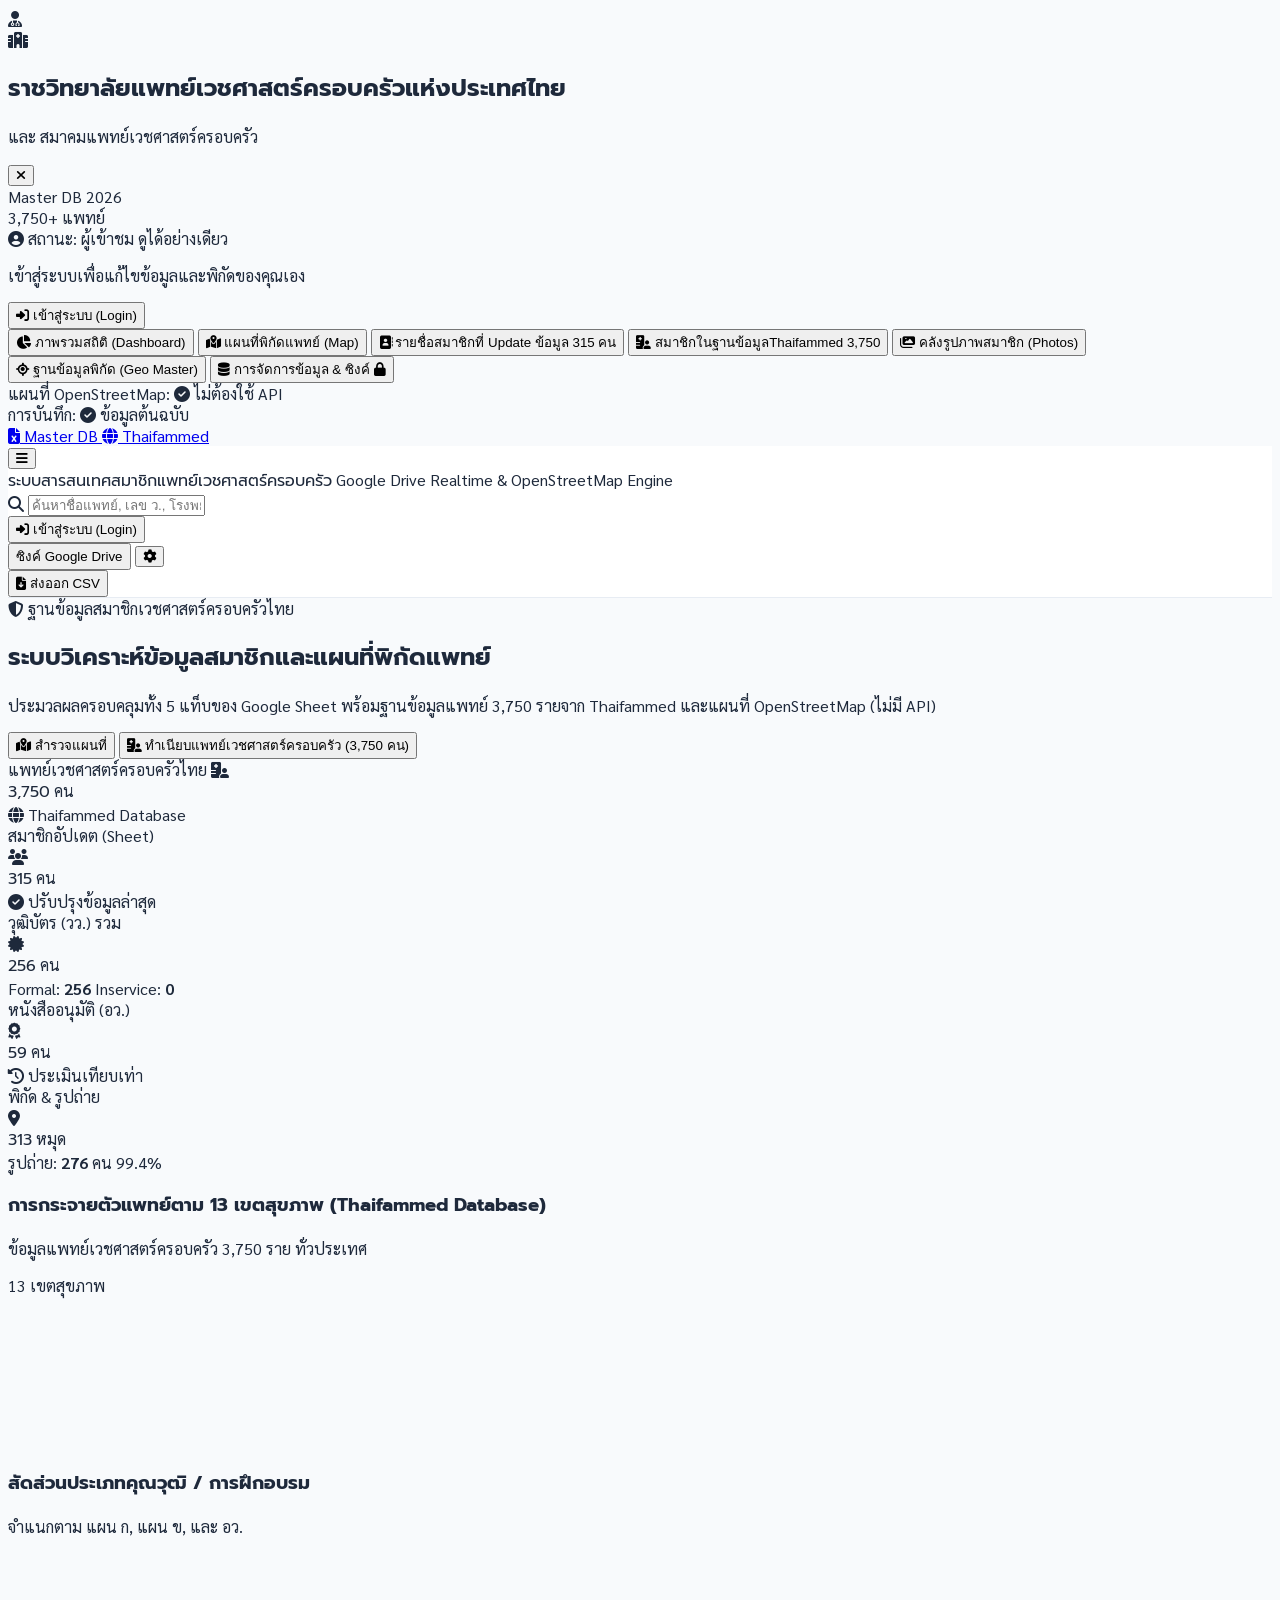
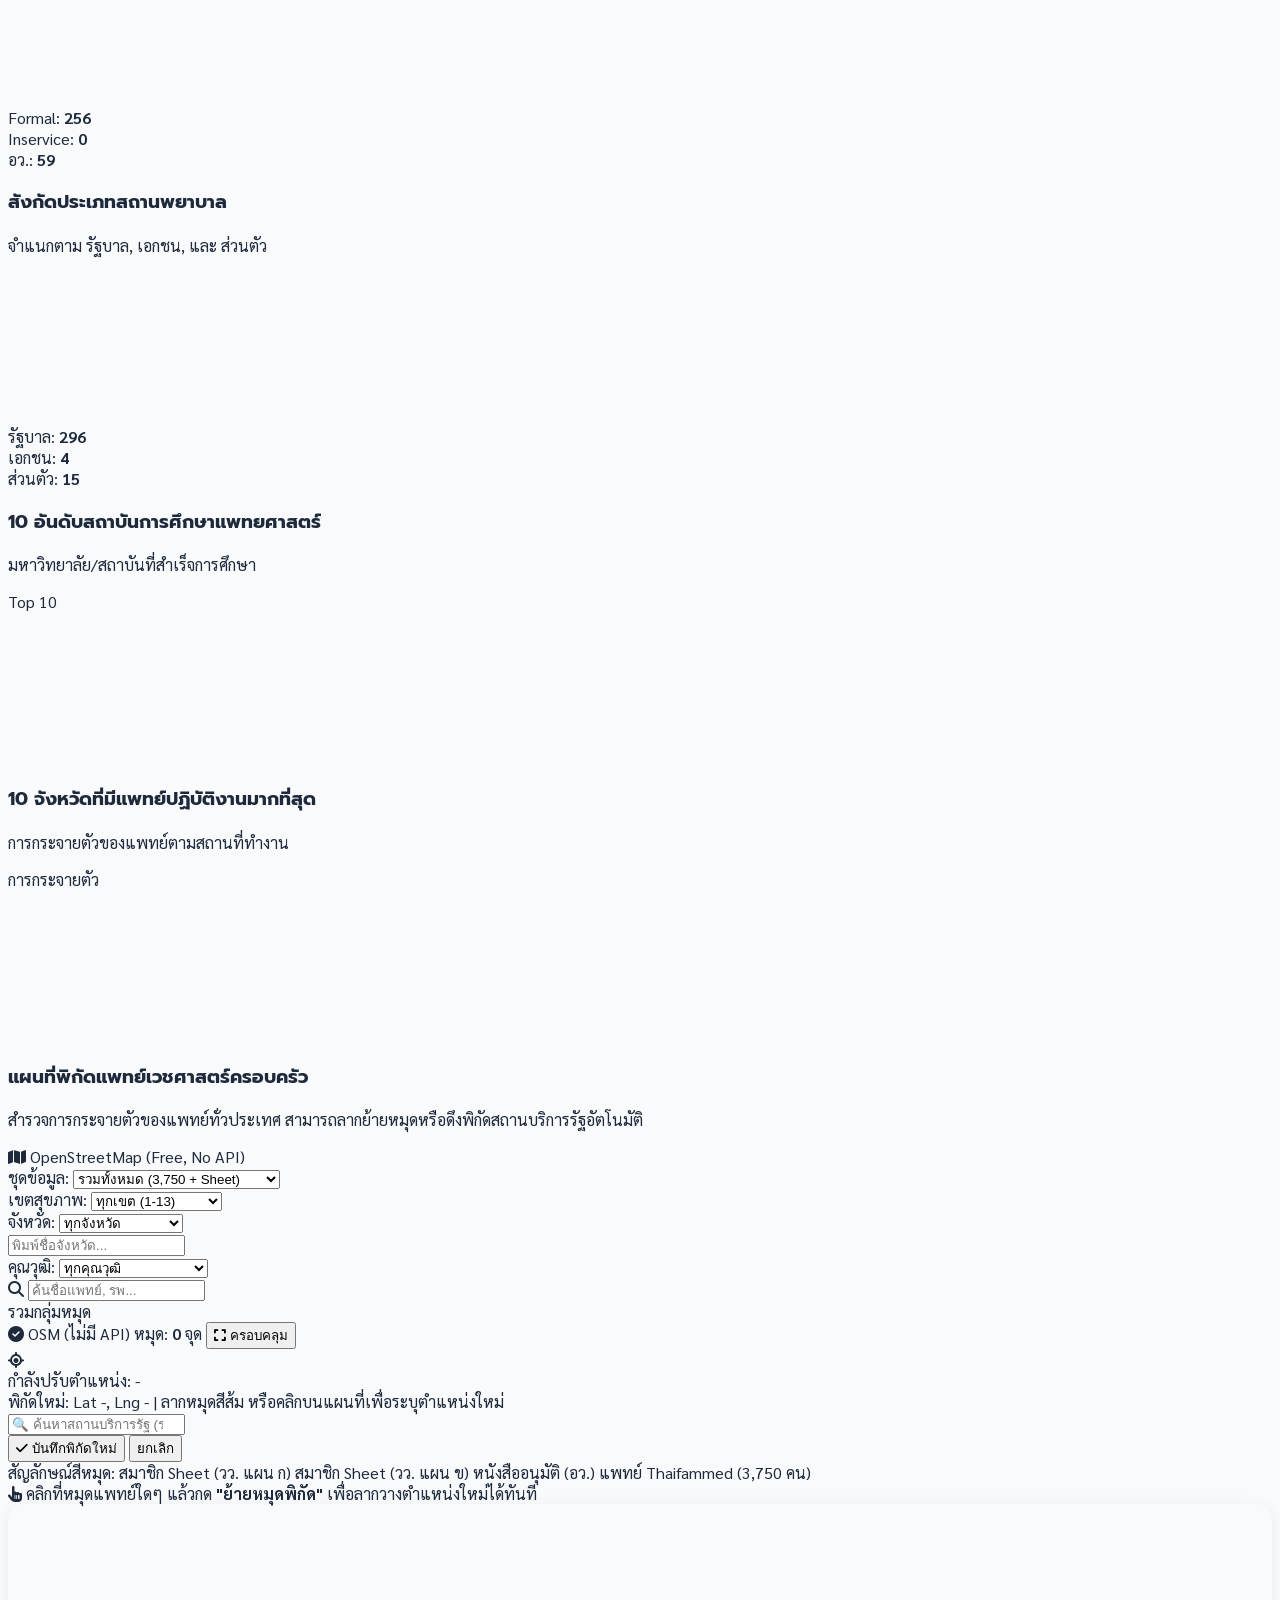
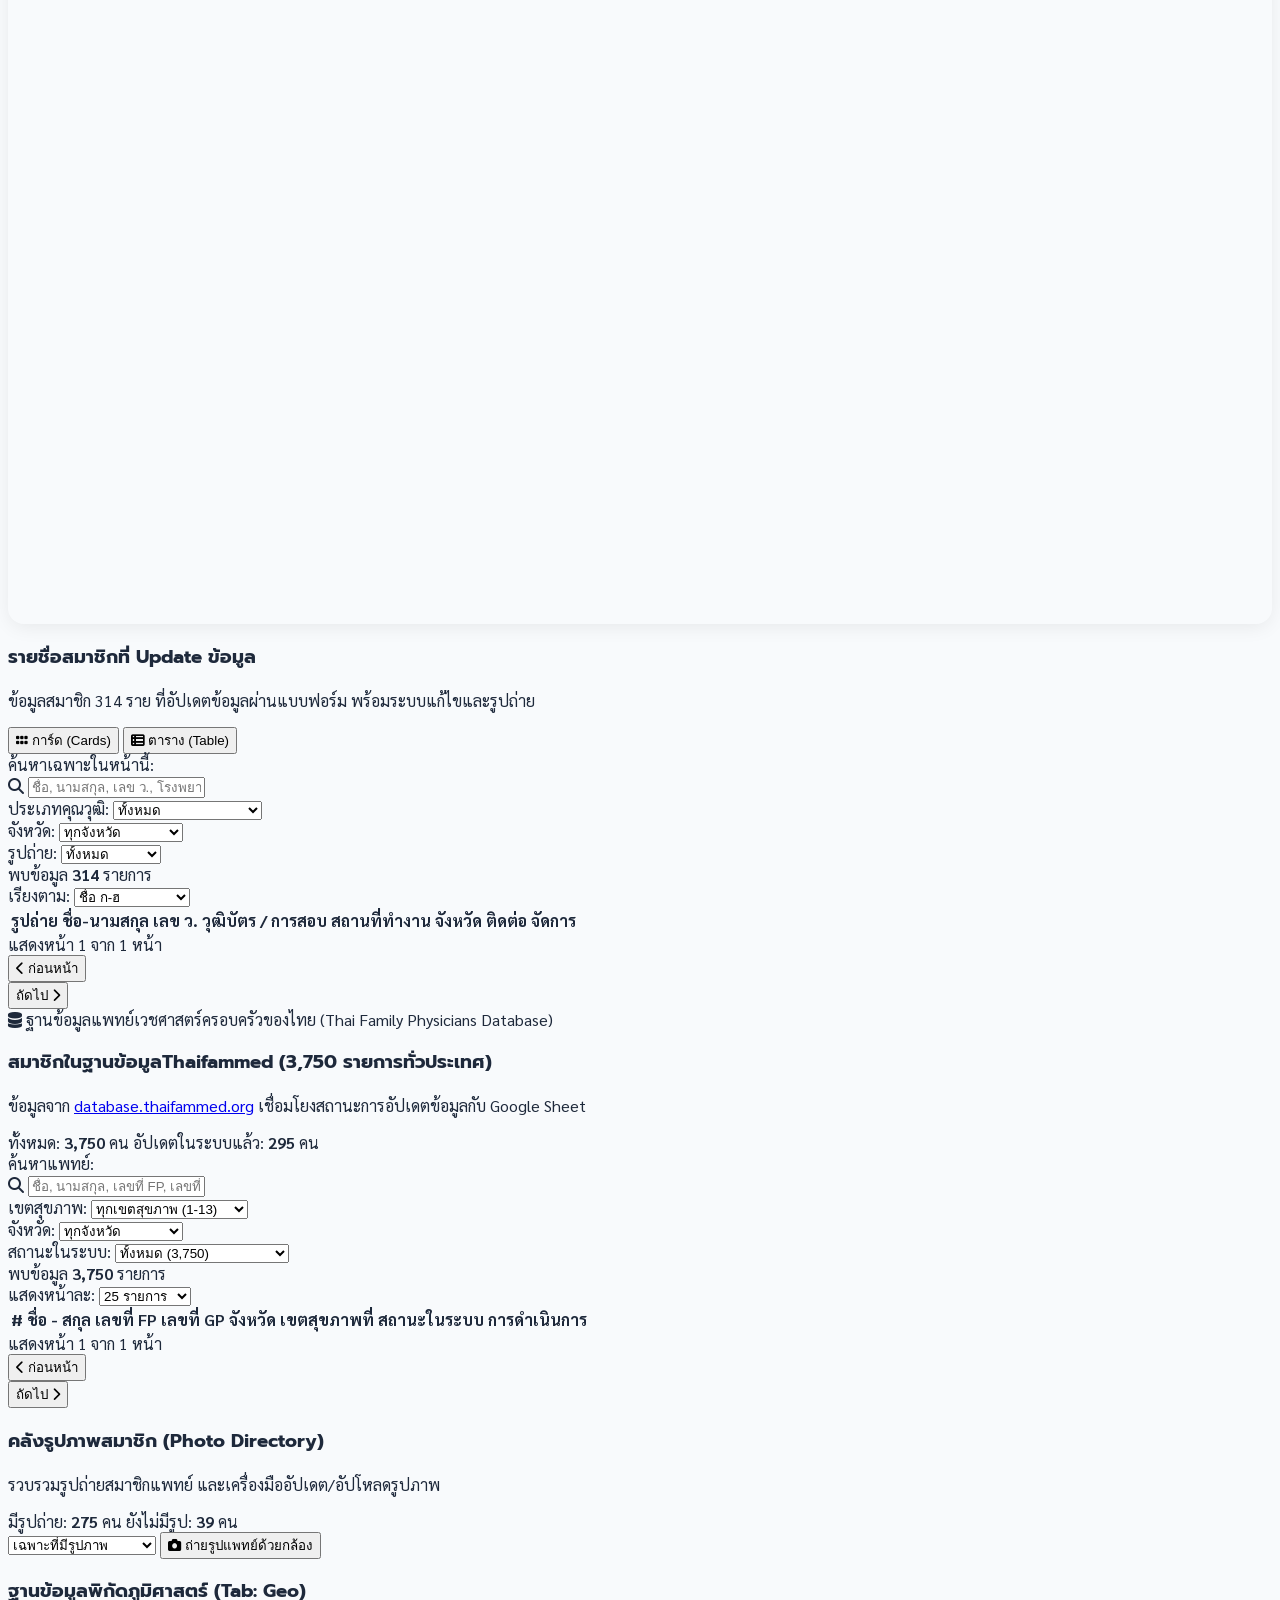
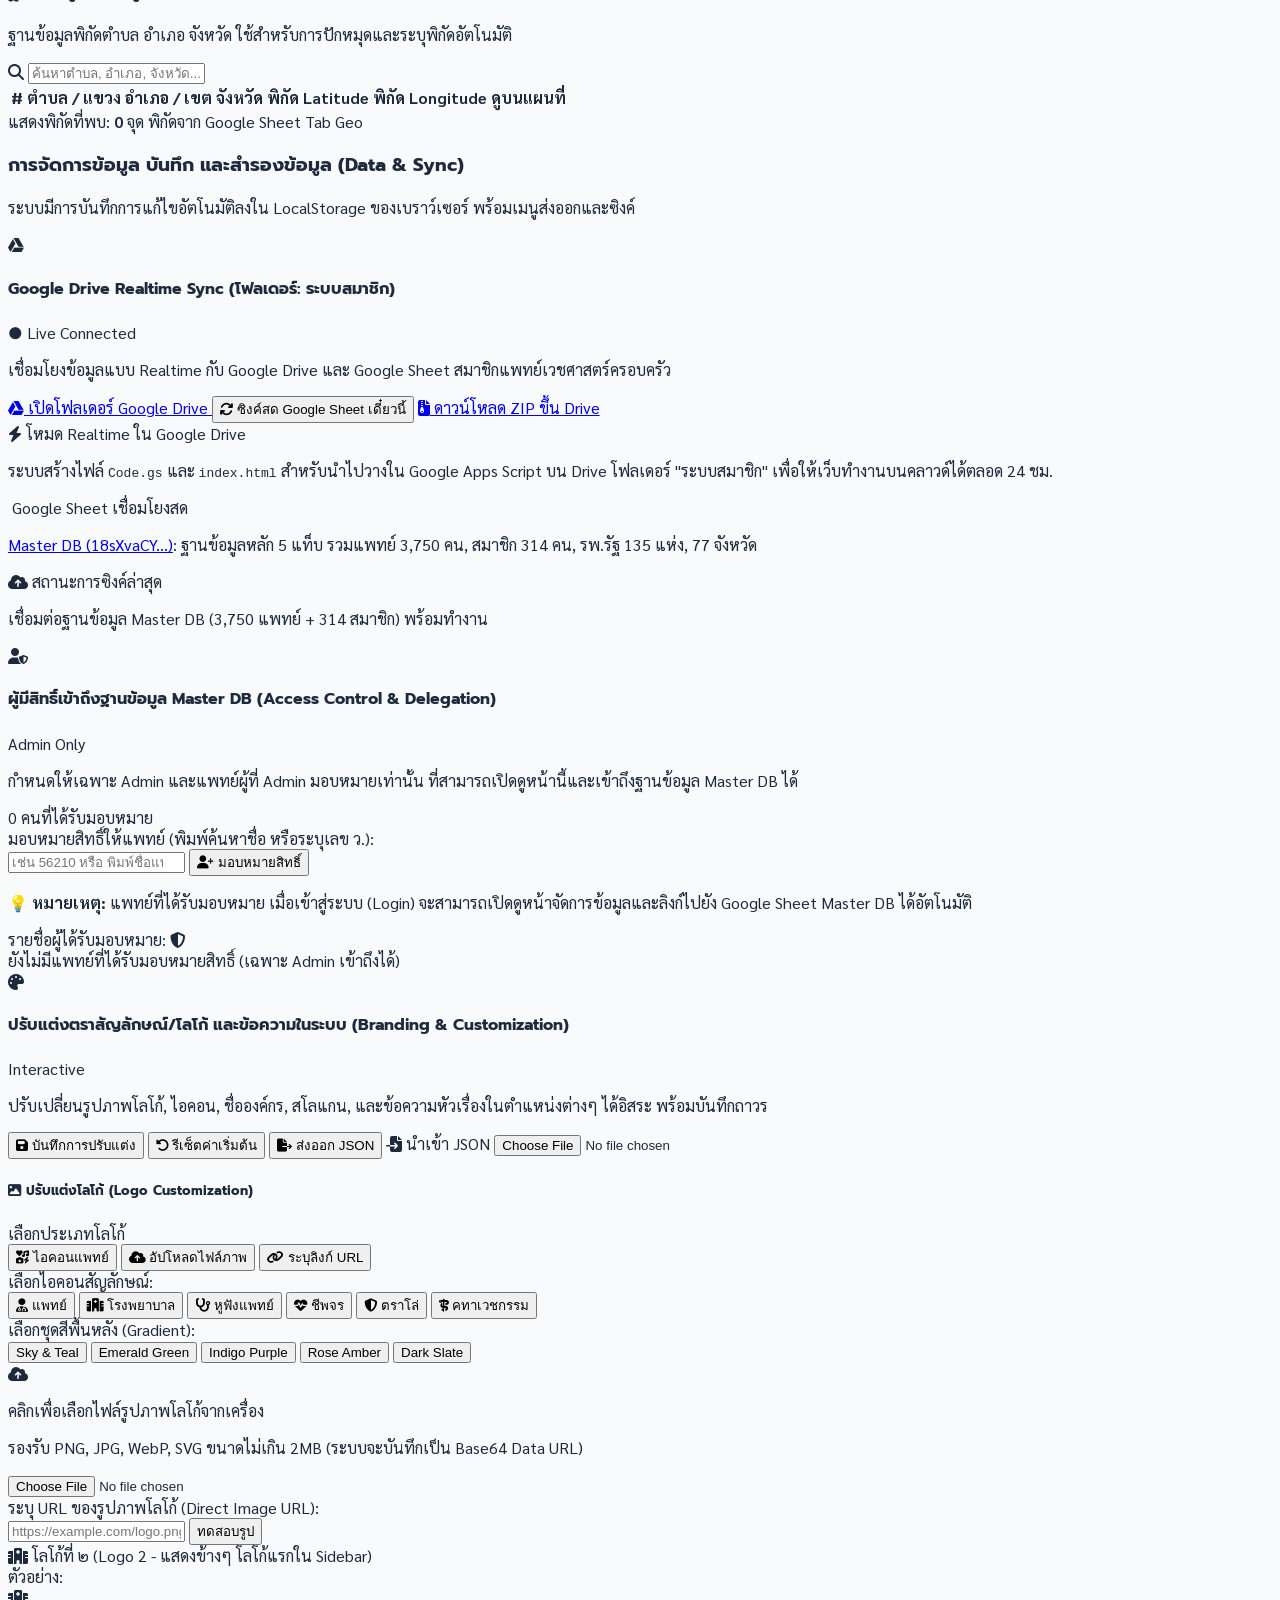
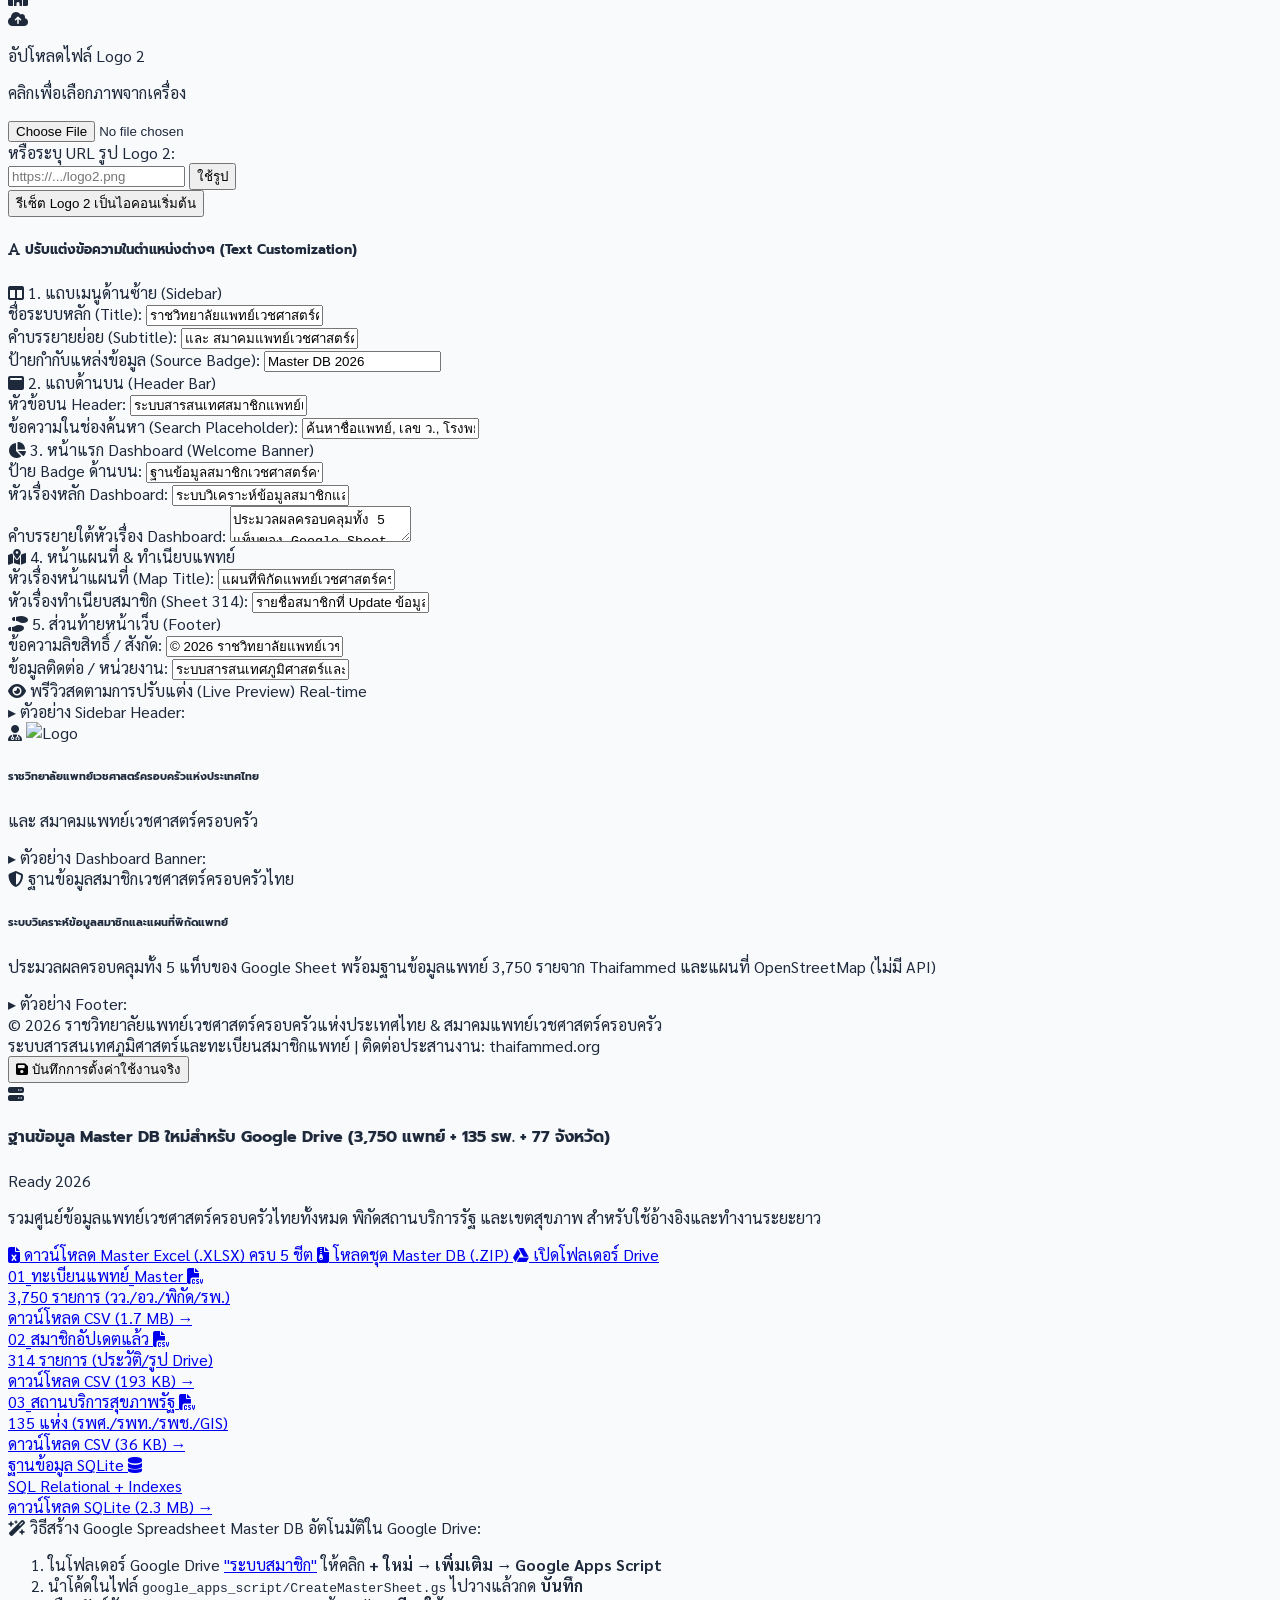
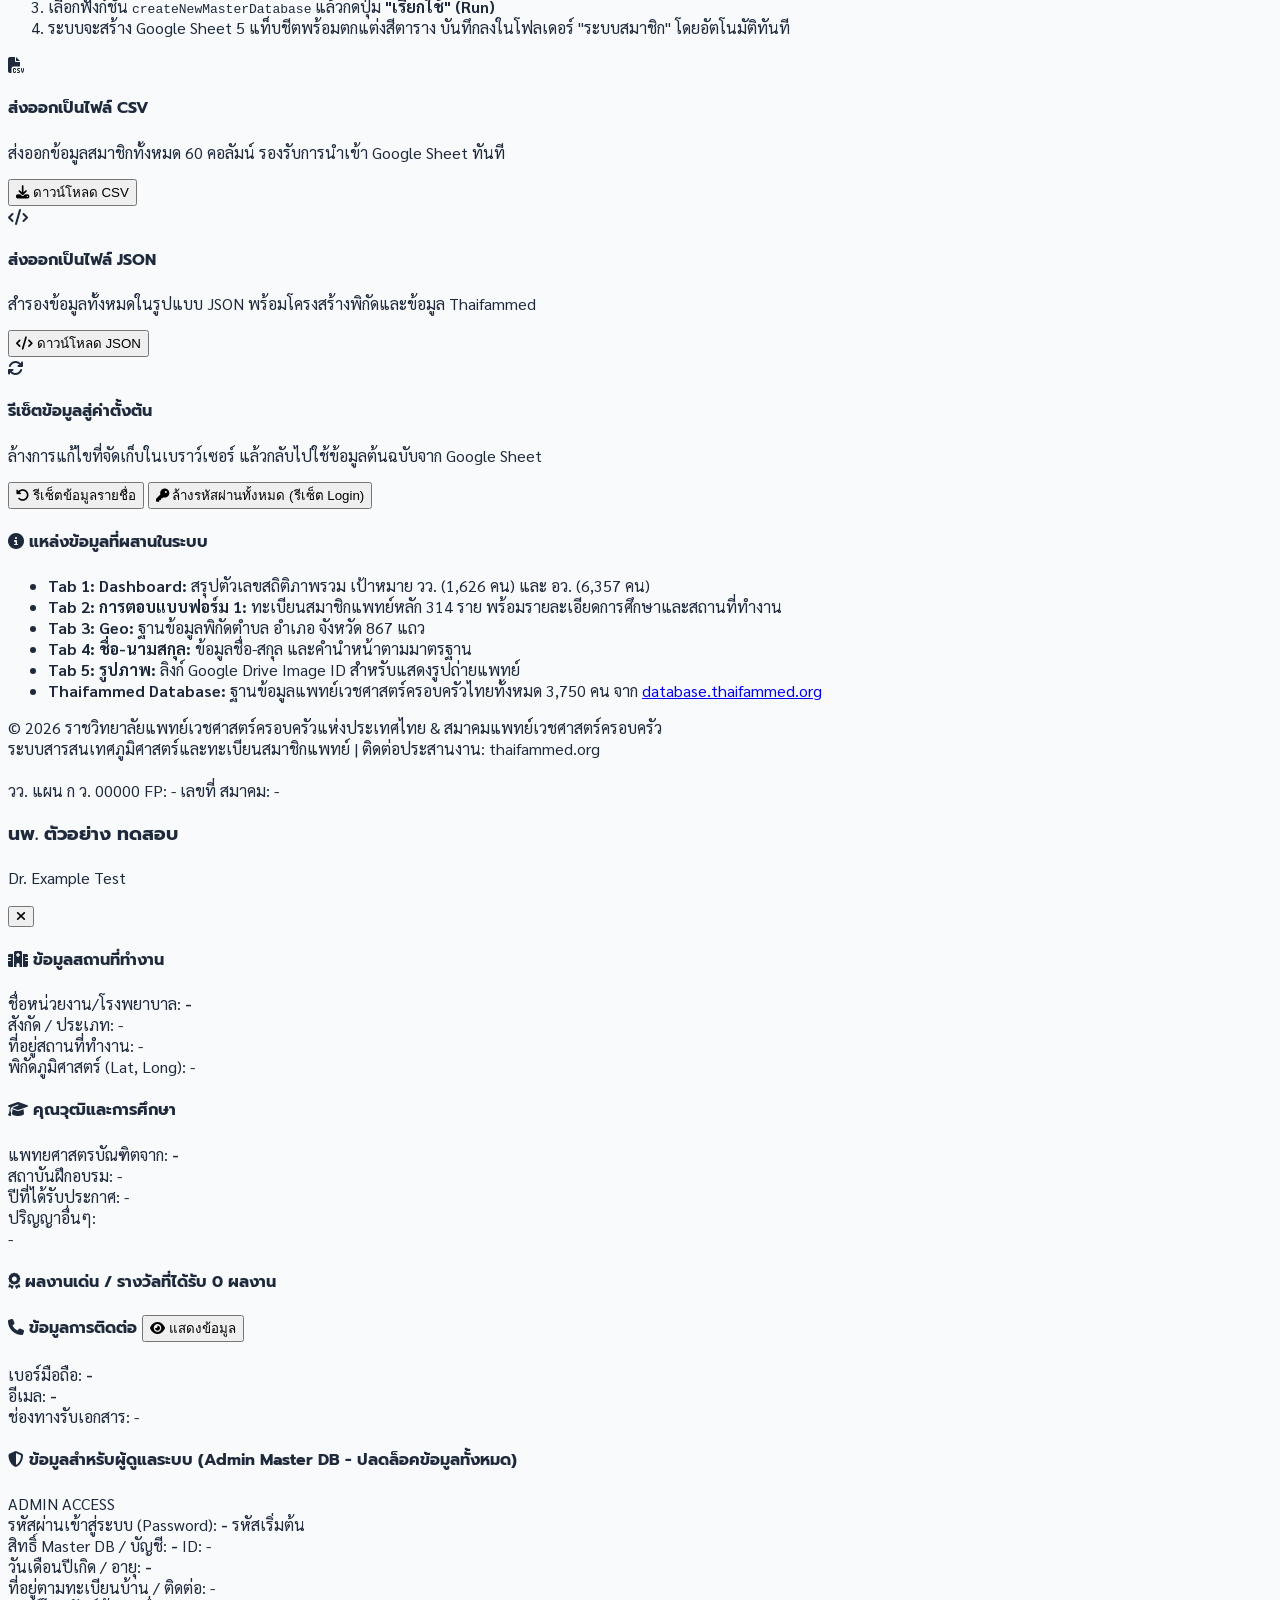
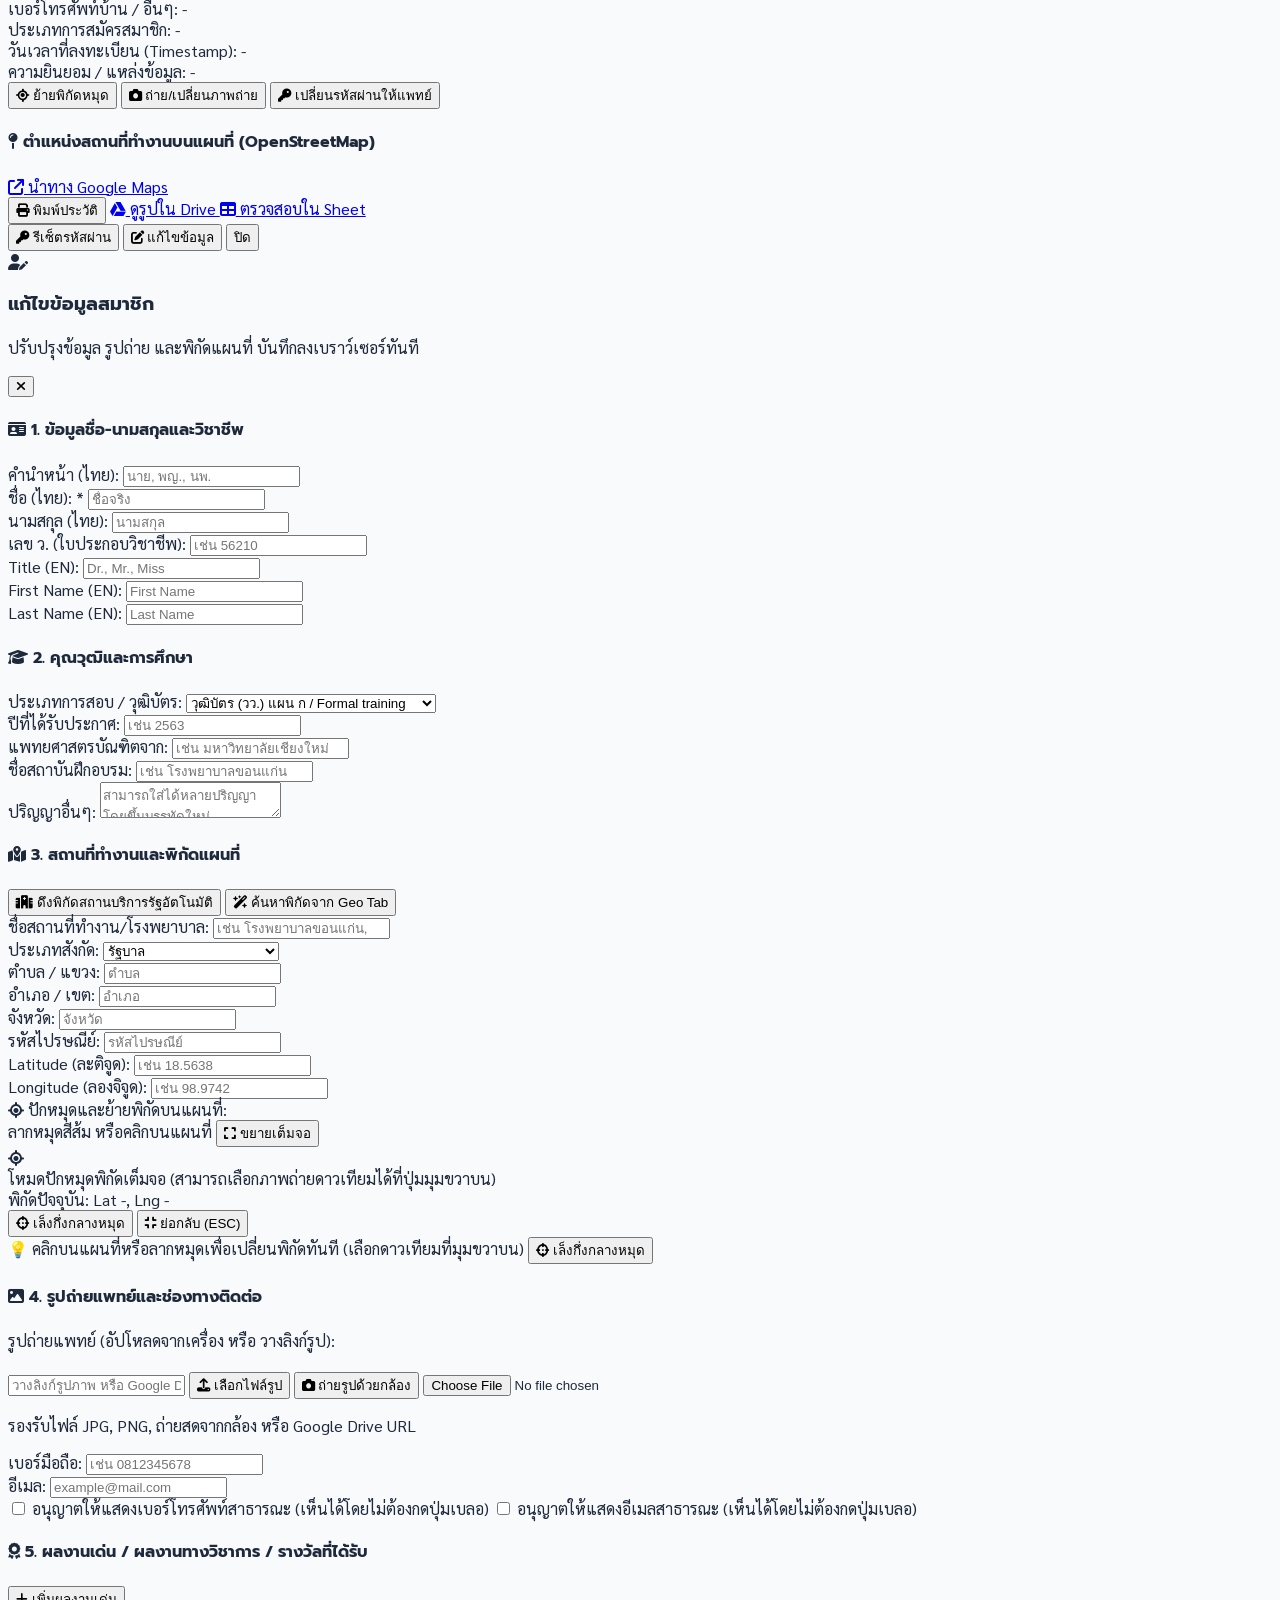
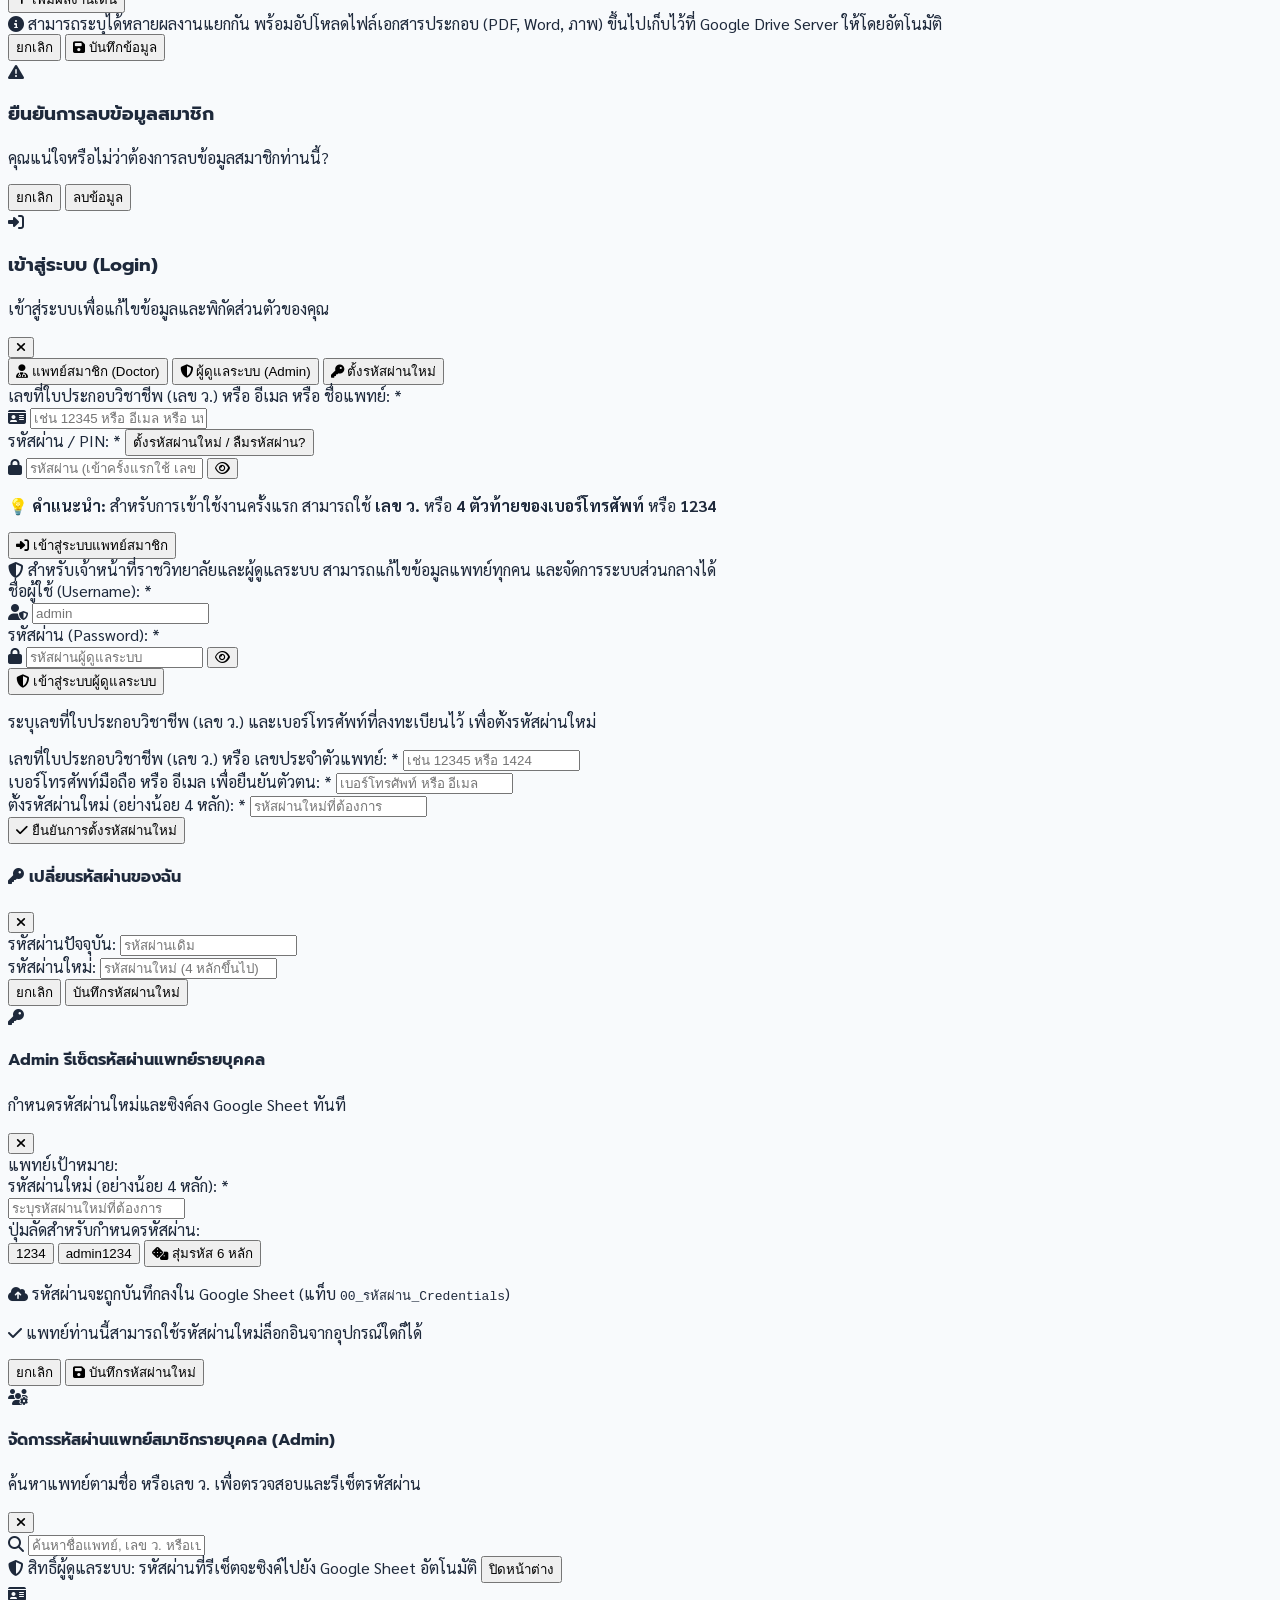
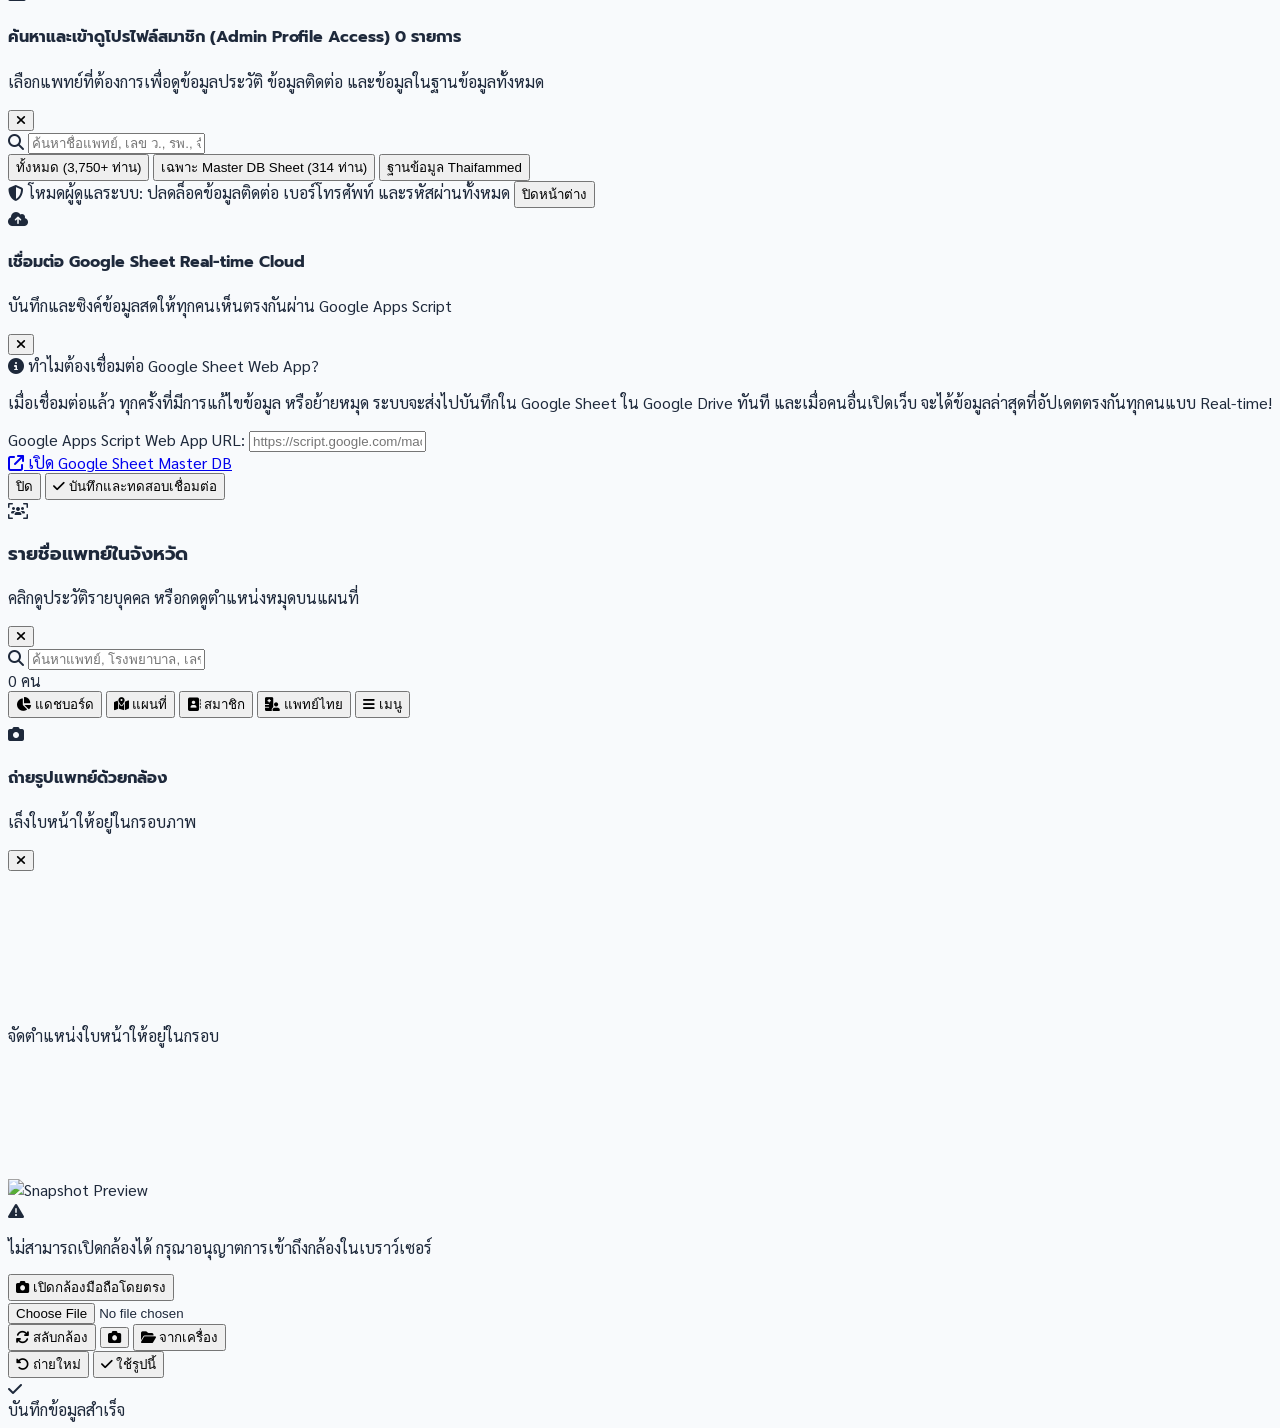
==== google_apps_script/index.html @ fe339c34 "Allow admin to view all member profile details and search any doctor" ====
<!DOCTYPE html>
<html lang="th">
<head>
  <meta charset="UTF-8">
  <meta name="viewport" content="width=device-width, initial-scale=1.0">
  <title>ฐานข้อมูลสมาชิก ราชวิทยาลัยและสมาคมแพทย์เวชศาสตร์ครอบครัว | Interactive Dashboard</title>
  
  <!-- Tailwind CSS CDN -->
  <script src="https://cdn.tailwindcss.com"></script>
  <script>
    tailwind.config = {
      theme: {
        extend: {
          colors: {
            primary: { 50: '#f0f9ff', 100: '#e0f2fe', 500: '#0284c7', 600: '#0369a1', 700: '#075985' },
            medical: { 50: '#f0fdfa', 100: '#ccfbf1', 500: '#0d9488', 600: '#0f766e' },
            accent: { 500: '#f59e0b', 600: '#d97706' }
          }
        }
      }
    }
  </script>

  <!-- Google Fonts: Prompt, Sarabun, Inter -->
  <link rel="preconnect" href="https://fonts.googleapis.com">
  <link rel="preconnect" href="https://fonts.gstatic.com" crossorigin>
  <link href="https://fonts.googleapis.com/css2?family=Inter:wght@400;500;600;700&family=Prompt:wght@400;500;600;700&family=Sarabun:wght@300;400;500;600;700&display=swap" rel="stylesheet">

  <!-- Font Awesome Icons -->
  <link rel="stylesheet" href="https://cdnjs.cloudflare.com/ajax/libs/font-awesome/6.5.1/css/all.min.css">

  <!-- Leaflet CSS & JS (100% Free OpenStreetMap - No API Required) -->
  <link rel="stylesheet" href="https://unpkg.com/leaflet@1.9.4/dist/leaflet.css" />
  <script src="https://unpkg.com/leaflet@1.9.4/dist/leaflet.js"></script>

  <!-- Leaflet MarkerCluster -->
  <link rel="stylesheet" href="https://unpkg.com/leaflet.markercluster@1.5.3/dist/MarkerCluster.css" />
  <link rel="stylesheet" href="https://unpkg.com/leaflet.markercluster@1.5.3/dist/MarkerCluster.Default.css" />
  <script src="https://unpkg.com/leaflet.markercluster@1.5.3/dist/leaflet.markercluster.js"></script>

  <!-- Anti-Cache Meta Tags: Force latest code and branding on all browsers -->
  <meta http-equiv="Cache-Control" content="no-cache, no-store, must-revalidate">
  <meta http-equiv="Pragma" content="no-cache">
  <meta http-equiv="Expires" content="0">

  <!-- Chart.js -->
  <script src="https://cdn.jsdelivr.net/npm/chart.js@4.4.1/dist/chart.umd.min.js"></script>

  <!-- Custom Stylesheet (Versioned for cache busting) -->
  <style>
/* Medical Member Dashboard Custom Styles */

@import url('https://fonts.googleapis.com/css2?family=Inter:wght@300;400;500;600;700&family=Prompt:wght@300;400;500;600;700&family=Sarabun:wght@300;400;500;600;700&display=swap');

:root {
  --primary: #0284c7;
  --primary-dark: #0369a1;
  --secondary: #0d9488;
  --accent: #f59e0b;
  --success: #10b981;
  --danger: #ef4444;
  --bg-main: #f8fafc;
}

body {
  font-family: 'Sarabun', 'Inter', -apple-system, BlinkMacSystemFont, sans-serif;
  background-color: var(--bg-main);
  color: #1e293b;
  overflow-x: hidden;
}

h1, h2, h3, h4, h5, h6, .font-heading {
  font-family: 'Prompt', 'Inter', sans-serif;
}

/* Custom Scrollbars */
::-webkit-scrollbar {
  width: 6px;
  height: 6px;
}
::-webkit-scrollbar-track {
  background: #f1f5f9;
}
::-webkit-scrollbar-thumb {
  background: #cbd5e1;
  border-radius: 4px;
}
::-webkit-scrollbar-thumb:hover {
  background: #94a3b8;
}

/* Glassmorphism effects */
.glass-panel {
  background: rgba(255, 255, 255, 0.85);
  backdrop-filter: blur(12px);
  -webkit-backdrop-filter: blur(12px);
  border: 1px solid rgba(226, 232, 240, 0.8);
}

.glass-header {
  background: rgba(255, 255, 255, 0.92);
  backdrop-filter: blur(16px);
  -webkit-backdrop-filter: blur(16px);
  border-bottom: 1px solid rgba(226, 232, 240, 0.8);
}

/* Animations */
@keyframes fadeIn {
  from { opacity: 0; transform: translateY(6px); }
  to { opacity: 1; transform: translateY(0); }
}

.animate-fade-in {
  animation: fadeIn 0.25s cubic-bezier(0.16, 1, 0.3, 1) forwards;
}

/* Leaflet Map Customizations (100% Free OpenStreetMap - No API Required) */
#map-container {
  height: calc(100vh - 180px);
  min-height: 520px;
  width: 100%;
  border-radius: 1rem;
  overflow: hidden;
  box-shadow: 0 4px 20px -2px rgba(0, 0, 0, 0.08);
}

.leaflet-popup-content-wrapper {
  padding: 0;
  border-radius: 0.875rem;
  overflow: hidden;
  box-shadow: 0 12px 30px -4px rgba(0, 0, 0, 0.18);
  border: 1px solid #e2e8f0;
}

.leaflet-popup-content {
  margin: 0 !important;
  line-height: 1.5;
  width: 300px !important;
}

.leaflet-popup-tip {
  background: white;
}

/* Leaflet Layer Switcher Customization */
.leaflet-control-layers {
  border-radius: 0.875rem !important;
  border: 1px solid #e2e8f0 !important;
  box-shadow: 0 10px 25px -5px rgba(0, 0, 0, 0.1) !important;
  font-family: 'Prompt', sans-serif !important;
  font-size: 11px !important;
  padding: 8px 12px !important;
  background: rgba(255, 255, 255, 0.95) !important;
  backdrop-filter: blur(8px) !important;
}

.leaflet-control-layers-base label {
  display: flex !important;
  align-items: center !important;
  gap: 6px !important;
  margin-bottom: 4px !important;
  cursor: pointer !important;
}

/* Custom Marker Pins */
.custom-pin {
  display: flex;
  align-items: center;
  justify-content: center;
  border-radius: 50%;
  border: 2.5px solid #ffffff;
  box-shadow: 0 3px 8px rgba(0,0,0,0.28);
  transition: transform 0.2s cubic-bezier(0.34, 1.56, 0.64, 1);
  cursor: pointer;
}

.custom-pin:hover {
  transform: scale(1.25);
  z-index: 1000 !important;
}

.custom-pin.pin-formal {
  background: linear-gradient(135deg, #0284c7, #0369a1);
  color: white;
}

.custom-pin.pin-inservice {
  background: linear-gradient(135deg, #10b981, #059669);
  color: white;
}

.custom-pin.pin-au {
  background: linear-gradient(135deg, #f59e0b, #d97706);
  color: white;
}

.custom-pin.pin-thaifammed {
  background: linear-gradient(135deg, #0d9488, #0f766e);
  color: white;
}

.custom-pin.pin-relocating {
  background: linear-gradient(135deg, #ea580c, #c2410c) !important;
  color: white !important;
  border: 3px solid #ffffff !important;
  box-shadow: 0 0 0 6px rgba(234, 88, 12, 0.4), 0 6px 16px rgba(0, 0, 0, 0.35) !important;
  animation: pulse-pin 1.5s infinite;
  cursor: grab !important;
}

@keyframes pulse-pin {
  0%, 100% { transform: scale(1); }
  50% { transform: scale(1.2); }
}

/* MarkerCluster custom style */
.marker-cluster-small {
  background-color: rgba(16, 185, 129, 0.25) !important;
}
.marker-cluster-small div {
  background-color: rgba(16, 185, 129, 0.9) !important;
  color: white !important;
  font-weight: 600 !important;
  font-family: 'Prompt', sans-serif !important;
}

.marker-cluster-medium {
  background-color: rgba(2, 132, 199, 0.25) !important;
}
.marker-cluster-medium div {
  background-color: rgba(2, 132, 199, 0.9) !important;
  color: white !important;
  font-weight: 600 !important;
  font-family: 'Prompt', sans-serif !important;
}

.marker-cluster-large {
  background-color: rgba(99, 102, 241, 0.25) !important;
}
.marker-cluster-large div {
  background-color: rgba(99, 102, 241, 0.9) !important;
  color: white !important;
  font-weight: 600 !important;
  font-family: 'Prompt', sans-serif !important;
}

/* Card hover transitions */
.member-card {
  transition: all 0.22s cubic-bezier(0.4, 0, 0.2, 1);
}

.member-card:hover {
  transform: translateY(-3px);
  box-shadow: 0 12px 24px -6px rgba(0, 0, 0, 0.08), 0 4px 8px -2px rgba(0, 0, 0, 0.04);
}

/* Image avatar handling */
.avatar-img {
  object-fit: cover;
  background: #f1f5f9;
}

.avatar-fallback-badge {
  display: flex;
  flex-direction: column;
  align-items: center;
  justify-content: center;
  width: 100%;
  height: 100%;
  font-family: 'Prompt', sans-serif;
  font-weight: 700;
  text-align: center;
  user-select: none;
}

/* Print Stylesheet — Clean A4 Profile Layout */
@media print {
  /* Hide everything except the profile modal content */
  .no-print,
  nav, aside, header, footer,
  #sidebar, #mobile-menu, #map-container,
  .leaflet-container, .toast-container,
  .user-dropdown-menu, .auth-avatar-pill,
  #memberEditModal, #updateDoctorModal, #brandSettingsModal,
  #detail-mini-map,
  button, a.px-3 {
    display: none !important;
  }

  /* Reset page background */
  *, *::before, *::after {
    box-shadow: none !important;
    text-shadow: none !important;
  }

  html, body {
    background: white !important;
    color: #000 !important;
    font-size: 11pt !important;
    line-height: 1.5 !important;
    margin: 0 !important;
    padding: 0 !important;
    width: 100% !important;
    overflow: visible !important;
    -webkit-print-color-adjust: exact !important;
    print-color-adjust: exact !important;
  }

  /* Show and format the detail modal */
  #memberDetailModal {
    display: block !important;
    position: static !important;
    background: white !important;
    backdrop-filter: none !important;
    padding: 0 !important;
    z-index: auto !important;
    overflow: visible !important;
  }

  #memberDetailModal > div {
    max-width: 100% !important;
    max-height: none !important;
    border-radius: 0 !important;
    box-shadow: none !important;
    border: none !important;
    overflow: visible !important;
    display: block !important;
  }

  /* Header — profile banner */
  #memberDetailModal .bg-gradient-to-r {
    background: #0c4a6e !important;
    color: white !important;
    padding: 20pt 24pt !important;
    border-radius: 0 !important;
    page-break-after: avoid !important;
  }

  #memberDetailModal .bg-gradient-to-r button {
    display: none !important;
  }

  /* Photo */
  #detail-photo-container {
    width: 70pt !important;
    height: 70pt !important;
    border-radius: 8pt !important;
    border: 2pt solid rgba(255,255,255,0.5) !important;
    overflow: hidden !important;
    flex-shrink: 0 !important;
  }

  #detail-photo {
    width: 100% !important;
    height: 100% !important;
    object-fit: cover !important;
  }

  /* Body content */
  #memberDetailModal .overflow-y-auto {
    overflow: visible !important;
    padding: 16pt 24pt !important;
  }

  /* Info sections */
  #memberDetailModal .rounded-2xl {
    border: 0.5pt solid #cbd5e1 !important;
    border-radius: 6pt !important;
    padding: 12pt !important;
    page-break-inside: avoid !important;
    margin-bottom: 8pt !important;
  }

  /* Grid layout for print */
  #memberDetailModal .grid {
    display: grid !important;
    gap: 6pt !important;
  }

  #memberDetailModal .grid.grid-cols-1.sm\:grid-cols-3,
  #memberDetailModal .grid.grid-cols-1.md\:grid-cols-2 {
    grid-template-columns: 1fr 1fr !important;
  }

  /* Section headers */
  #memberDetailModal h4 {
    font-size: 10pt !important;
    font-weight: 700 !important;
    margin-bottom: 6pt !important;
    color: #0c4a6e !important;
  }

  /* Labels */
  #memberDetailModal .text-slate-400,
  #memberDetailModal .text-sky-700 {
    font-size: 8pt !important;
    color: #64748b !important;
  }

  /* Values */
  #memberDetailModal .text-slate-700,
  #memberDetailModal .text-slate-800,
  #memberDetailModal .text-slate-900,
  #memberDetailModal strong {
    font-size: 10pt !important;
    color: #1e293b !important;
  }

  /* Hide modal footer entirely */
  #memberDetailModal .bg-slate-50.border-t {
    display: none !important;
  }

  /* Print footer info */
  @page {
    size: A4 portrait;
    margin: 12mm 15mm;
  }

  /* Hide main content area behind modal */
  main, #main-content, .flex.min-h-screen {
    display: block !important;
    overflow: visible !important;
  }

  main > *:not(#memberDetailModal),
  .flex.min-h-screen > *:not(#memberDetailModal) {
    display: none !important;
  }
}

/* ================= MARKER UPDATED BADGE ================= */
.marker-updated-badge {
  position: absolute;
  top: -4px;
  right: -4px;
  width: 14px;
  height: 14px;
  background: linear-gradient(135deg, #10b981, #059669);
  border: 2px solid #ffffff;
  border-radius: 50%;
  display: flex;
  align-items: center;
  justify-content: center;
  color: white;
  font-size: 7px;
  box-shadow: 0 1px 4px rgba(0, 0, 0, 0.3);
  z-index: 10;
  pointer-events: none;
}

/* Custom Branding & Logo Styles */
.brand-logo-img, .brand-logo2-img {
  width: 100%;
  height: 100%;
  object-fit: contain;
  border-radius: inherit;
  padding: 1px;
}

#edit-modal-minimap {
  z-index: 10;
}

.brand-icon-opt.active, .brand-grad-opt.active {
  outline: 2px solid #6366f1;
  outline-offset: 2px;
}

/* Auth and User Session Styles */
.user-dropdown-menu {
  display: none;
  position: absolute;
  right: 0;
  top: calc(100% + 8px);
  width: 220px;
  background: white;
  border-radius: 1rem;
  box-shadow: 0 10px 25px -5px rgba(0, 0, 0, 0.15), 0 8px 10px -6px rgba(0, 0, 0, 0.1);
  border: 1px solid #e2e8f0;
  z-index: 50;
  overflow: hidden;
  animation: fadeIn 0.15s ease-out;
}

.user-dropdown-menu.show {
  display: block;
}

.auth-avatar-pill {
  display: flex;
  align-items: center;
  gap: 0.5rem;
  padding: 0.25rem 0.65rem 0.25rem 0.35rem;
  border-radius: 9999px;
  border: 1px solid #e2e8f0;
  background: white;
  cursor: pointer;
  transition: all 0.2s;
}

.auth-avatar-pill:hover {
  background: #f8fafc;
  border-color: #cbd5e1;
}

.my-record-highlight {
  border-color: #10b981 !important;
  box-shadow: 0 0 0 2px rgba(16, 185, 129, 0.25) !important;
}

/* ================= DOCTOR PIN NAME LABEL ================= */
.leaflet-tooltip.doctor-marker-label {
  background: rgba(15, 23, 42, 0.88) !important;
  color: #ffffff !important;
  border: 1px solid rgba(255, 255, 255, 0.3) !important;
  border-radius: 6px !important;
  font-size: 10.5px !important;
  font-weight: 600 !important;
  font-family: 'Prompt', -apple-system, BlinkMacSystemFont, 'Segoe UI', Roboto, sans-serif !important;
  padding: 1.5px 7px !important;
  box-shadow: 0 3px 8px rgba(0, 0, 0, 0.35) !important;
  white-space: nowrap !important;
  pointer-events: none !important;
  letter-spacing: 0.01em !important;
  line-height: 1.4 !important;
}

.leaflet-tooltip-bottom.doctor-marker-label::before {
  border-bottom-color: rgba(15, 23, 42, 0.88) !important;
}

.leaflet-tooltip-top.doctor-marker-label::before {
  border-top-color: rgba(15, 23, 42, 0.88) !important;
}

/* ================= FULLSCREEN MINIMAP IN EDIT MODAL ================= */
#edit-minimap-wrapper.minimap-fullscreen-active {
  position: fixed !important;
  top: 0 !important;
  left: 0 !important;
  right: 0 !important;
  bottom: 0 !important;
  width: 100vw !important;
  height: 100vh !important;
  z-index: 9999 !important;
  border-radius: 0 !important;
  margin: 0 !important;
  padding: 0 !important;
  border: none !important;
  background: #0f172a !important;
  box-shadow: none !important;
}

#edit-minimap-wrapper.minimap-fullscreen-active #edit-modal-minimap {
  height: 100vh !important;
  width: 100vw !important;
  border-radius: 0 !important;
  border: none !important;
}

#edit-minimap-wrapper.minimap-fullscreen-active #minimap-fullscreen-bar {
  display: flex !important;
}

#edit-minimap-wrapper.minimap-fullscreen-active > div:first-child,
#edit-minimap-wrapper.minimap-fullscreen-active > div:last-child {
  display: none !important;
}

/* ================= MOBILE RESPONSIVE OPTIMIZATIONS ================= */
.safe-area-bottom {
  padding-bottom: max(0.35rem, env(safe-area-inset-bottom));
}

@media (max-width: 768px) {
  #map-container {
    height: calc(100vh - 270px) !important;
    min-height: 380px !important;
    border-radius: 0.875rem !important;
  }

  /* Compact popup on mobile */
  .custom-popup .leaflet-popup-content {
    max-width: 270px !important;
  }

  /* Fullscreen Minimap topbar on mobile */
  #minimap-fullscreen-bar {
    top: 0.75rem !important;
    left: 0.75rem !important;
    right: 0.75rem !important;
    padding: 0.5rem 0.75rem !important;
  }

  /* Smooth momentum touch scrolling for tables and containers */
  .overflow-x-auto, .overflow-y-auto {
    -webkit-overflow-scrolling: touch;
  }
}



</style>
</head>
<body class="bg-slate-50 text-slate-800 antialiased min-h-screen flex flex-col">

  <!-- Global Application Wrapper -->
  <div class="flex-1 flex overflow-hidden">

    <!-- Mobile Sidebar Backdrop Overlay -->
    <div id="sidebar-backdrop" onclick="closeMobileSidebar()" class="hidden fixed inset-0 bg-slate-900/60 backdrop-blur-sm z-40 lg:hidden transition-opacity"></div>

    <!-- Sidebar Navigation (Responsive Drawer on Mobile) -->
    <aside id="sidebar" class="fixed inset-y-0 left-0 z-50 lg:static lg:translate-x-0 -translate-x-full w-64 bg-slate-900 text-slate-200 flex flex-col justify-between shrink-0 transition-transform duration-300 ease-in-out shadow-2xl lg:shadow-xl no-print">
      <div>
        <!-- Brand Header -->
        <div class="p-4 border-b border-slate-800 flex items-center justify-between">
          <div class="flex items-center space-x-2 overflow-hidden">
            <div id="brand-logo-container" class="w-9 h-9 rounded-xl bg-gradient-to-tr from-sky-500 to-teal-400 flex items-center justify-center text-white shadow-lg shadow-sky-500/30 overflow-hidden shrink-0" title="โลโก้ที่ 1">
              <i class="fa-solid fa-user-doctor text-base"></i>
            </div>
            <div id="brand-logo2-container" class="w-9 h-9 rounded-xl bg-gradient-to-tr from-emerald-500 to-teal-400 flex items-center justify-center text-white shadow-lg shadow-emerald-500/30 overflow-hidden shrink-0" title="โลโก้ที่ 2">
              <i class="fa-solid fa-hospital text-base"></i>
            </div>
            <div class="overflow-hidden">
              <h1 id="brand-title" class="font-semibold text-white text-sm leading-tight font-heading truncate">ราชวิทยาลัยแพทย์เวชศาสตร์ครอบครัวแห่งประเทศไทย</h1>
              <p id="brand-subtitle" class="text-[11px] text-sky-400 truncate">และ สมาคมแพทย์เวชศาสตร์ครอบครัว</p>
            </div>
          </div>
          <!-- Close button on Mobile Drawer -->
          <button type="button" onclick="closeMobileSidebar()" class="lg:hidden text-slate-400 hover:text-white p-1.5 rounded-lg hover:bg-slate-800 transition" title="ปิดเมนู">
            <i class="fa-solid fa-xmark text-base"></i>
          </button>
        </div>

        <!-- Data Sources Indicator -->
        <div class="px-4 py-2.5 bg-slate-800/60 border-b border-slate-800/80 flex items-center justify-between text-xs">
          <div class="flex items-center space-x-2">
            <span class="w-2 h-2 rounded-full bg-emerald-400 animate-pulse"></span>
            <span id="brand-source-badge" class="text-slate-300 text-[11px]">Master DB 2026</span>
          </div>
          <span id="brand-total-badge" class="px-2 py-0.5 rounded-full bg-sky-950 text-sky-300 font-medium text-[11px] border border-sky-800">3,750+ แพทย์</span>
        </div>

        <!-- User Session Card in Sidebar -->
        <div id="auth-sidebar-container" class="p-3 border-b border-slate-800">
          <!-- Populated dynamically: Profile preview or Login prompt -->
        </div>

        <!-- Navigation Links -->

        <nav class="p-3 space-y-1 text-sm font-medium">
          <button onclick="switchView('dashboard')" id="nav-dashboard" class="nav-item w-full flex items-center space-x-3 px-3.5 py-2.5 rounded-xl transition text-white bg-sky-600 font-semibold shadow-md shadow-sky-600/30">
            <i class="fa-solid fa-chart-pie w-5 text-center text-base"></i>
            <span>ภาพรวมสถิติ (Dashboard)</span>
          </button>

          <button onclick="switchView('map')" id="nav-map" class="nav-item w-full flex items-center space-x-3 px-3.5 py-2.5 rounded-xl transition text-slate-400 hover:text-white hover:bg-slate-800/70">
            <i class="fa-solid fa-map-location-dot w-5 text-center text-base text-teal-400"></i>
            <span>แผนที่พิกัดแพทย์ (Map)</span>
          </button>

          <button onclick="switchView('directory')" id="nav-directory" class="nav-item w-full flex items-center space-x-3 px-3.5 py-2.5 rounded-xl transition text-slate-400 hover:text-white hover:bg-slate-800/70">
            <i class="fa-solid fa-address-book w-5 text-center text-base text-sky-400"></i>
            <span class="flex-1 text-left">รายชื่อสมาชิกที่ Update ข้อมูล</span>
            <span id="sidebar-member-badge" class="px-1.5 py-0.5 rounded-md bg-slate-800 text-[10px] text-sky-300 font-mono">314 คน</span>
          </button>

          <button onclick="switchView('thaifammed')" id="nav-thaifammed" class="nav-item w-full flex items-center space-x-3 px-3.5 py-2.5 rounded-xl transition text-slate-400 hover:text-white hover:bg-slate-800/70">
            <i class="fa-solid fa-hospital-user w-5 text-center text-base text-emerald-400"></i>
            <span class="flex-1 text-left">สมาชิกในฐานข้อมูลThaifammed</span>
            <span class="px-1.5 py-0.5 rounded-md bg-emerald-950 text-emerald-300 text-[10px] font-mono border border-emerald-800">3,750</span>
          </button>

          <button onclick="switchView('gallery')" id="nav-gallery" class="nav-item w-full flex items-center space-x-3 px-3.5 py-2.5 rounded-xl transition text-slate-400 hover:text-white hover:bg-slate-800/70">
            <i class="fa-solid fa-images w-5 text-center text-base text-purple-400"></i>
            <span>คลังรูปภาพสมาชิก (Photos)</span>
          </button>

          <button onclick="switchView('geo')" id="nav-geo" class="nav-item w-full items-center space-x-3 px-3.5 py-2.5 rounded-xl transition text-slate-400 hover:text-white hover:bg-slate-800/70 hidden">
            <i class="fa-solid fa-location-crosshairs w-5 text-center text-base text-amber-400"></i>
            <span>ฐานข้อมูลพิกัด (Geo Master)</span>
          </button>

          <button onclick="switchView('management')" id="nav-management" class="nav-item w-full items-center space-x-3 px-3.5 py-2.5 rounded-xl transition text-slate-400 hover:text-white hover:bg-slate-800/70 hidden">
            <i class="fa-solid fa-database w-5 text-center text-base text-rose-400"></i>
            <span class="flex-1 text-left">การจัดการข้อมูล & ซิงค์</span>
            <span id="sidebar-management-lock" class="text-xs text-rose-400" title="ต้องใช้สิทธิ์ Admin หรือผู้ได้รับมอบหมาย"><i class="fa-solid fa-lock"></i></span>
          </button>
        </nav>
      </div>

      <!-- Sidebar Footer -->
      <div class="p-4 border-t border-slate-800 text-xs text-slate-400 space-y-2">
        <div class="flex items-center justify-between text-slate-400">
          <span>แผนที่ OpenStreetMap:</span>
          <span class="text-emerald-400 flex items-center gap-1 font-medium text-[11px]">
            <i class="fa-solid fa-circle-check"></i> ไม่ต้องใช้ API
          </span>
        </div>
        <div class="flex items-center justify-between text-slate-400">
          <span>การบันทึก:</span>
          <span id="storage-status" class="text-slate-300 flex items-center gap-1 font-medium text-[11px]">
            <i class="fa-solid fa-database text-[10px]"></i> LocalStorage
          </span>
        </div>
        <div class="pt-1 flex gap-2">
          <a href="https://docs.google.com/spreadsheets/d/1PVM2qdbidgsFVCZhgLW160PD3rcN39Vrac75OH-tYFU/edit?usp=drive_link" target="_blank" id="sidebar-master-db-link" class="hidden flex-1 py-1.5 bg-emerald-950 hover:bg-emerald-900 border border-emerald-700/50 rounded-lg text-emerald-300 text-center transition text-[11px]" title="Google Sheet ฐานข้อมูล Master DB (เฉพาะผู้ดูแลระบบ)">
            <i class="fa-solid fa-file-excel text-emerald-400"></i> Master DB
          </a>
          <a href="https://database.thaifammed.org/thai_family_physicians_fp.php" target="_blank" class="flex-1 py-1.5 bg-slate-800 hover:bg-slate-700/80 rounded-lg text-slate-300 text-center transition text-[11px]" title="เว็บ Thaifammed Database">
            <i class="fa-solid fa-globe text-sky-400"></i> Thaifammed
          </a>
        </div>
      </div>
    </aside>

    <!-- Main Content Area -->
    <main class="flex-1 flex flex-col overflow-hidden bg-slate-50">
      
      <!-- Top Application Bar -->
      <header class="h-16 glass-header px-3 sm:px-6 flex items-center justify-between shrink-0 z-20 no-print gap-2">
        <div class="flex items-center space-x-2 sm:space-x-4 flex-1 min-w-0">
          <button id="sidebar-toggle" onclick="toggleSidebar()" class="text-slate-500 hover:text-slate-800 p-2 rounded-lg hover:bg-slate-100 transition shrink-0" title="เปิด/ปิดเมนู">
            <i class="fa-solid fa-bars text-lg"></i>
          </button>
          
          <div class="hidden lg:flex flex-col shrink-0">
            <span id="brand-header-title" class="text-xs font-bold text-slate-700 leading-tight font-heading">ระบบสารสนเทศสมาชิกแพทย์เวชศาสตร์ครอบครัว</span>
            <span id="brand-header-subtitle" class="text-[10px] text-slate-400">Google Drive Realtime & OpenStreetMap Engine</span>
          </div>

          <div class="relative flex-1 max-w-[190px] sm:max-w-xs md:w-80 lg:w-96">
            <i class="fa-solid fa-magnifying-glass absolute left-3 top-1/2 -translate-y-1/2 text-slate-400 text-xs sm:text-sm"></i>
            <input type="text" id="global-search" oninput="handleGlobalSearch(this.value)" placeholder="ค้นชื่อแพทย์, เลข ว., รพ., จังหวัด..." class="w-full pl-8 sm:pl-9 pr-3 py-1.5 sm:py-2 rounded-xl bg-slate-100 border-none focus:ring-2 focus:ring-sky-500 text-xs sm:text-sm placeholder-slate-400 transition">
          </div>
        </div>

        <!-- Header Actions & Auth Status -->
        <div class="flex items-center space-x-1.5 sm:space-x-2 shrink-0">
          <!-- Auth User Status Container (Dynamically rendered) -->
          <div id="auth-header-container" class="flex items-center space-x-1.5 sm:space-x-2"></div>

          <!-- Cloud Sync Group (Restricted to Admin & Delegated) -->
          <div id="header-cloud-sync-group" class="hidden items-center rounded-xl border border-emerald-300 bg-emerald-50 overflow-hidden shadow-sm">
            <button onclick="syncLiveSheetData()" id="btn-live-sync-header" class="flex items-center space-x-1.5 px-2.5 sm:px-3 py-1.5 sm:py-2 hover:bg-emerald-100 text-emerald-800 text-xs font-semibold transition" title="ซิงค์ข้อมูลสด Real-time กับ Google Sheet">
              <span class="w-2 h-2 rounded-full bg-emerald-500 animate-pulse"></span>
              <span class="hidden md:inline">ซิงค์ Google Drive</span>
            </button>
            <button onclick="openGasConfigModal()" class="px-2 sm:px-2.5 py-1.5 sm:py-2 hover:bg-emerald-100 text-emerald-700 border-l border-emerald-200 transition" title="ตั้งค่าเชื่อมต่อ Google Sheet Web App URL">
              <i class="fa-solid fa-gear text-xs"></i>
            </button>
          </div>

          <button id="header-export-csv" onclick="exportDataToCsv()" class="hidden items-center space-x-2 px-3 py-2 bg-white hover:bg-slate-100 text-slate-700 border border-slate-200 rounded-xl text-xs font-medium transition shadow-sm">
            <i class="fa-solid fa-file-arrow-down text-emerald-600"></i>
            <span>ส่งออก CSV</span>
          </button>
        </div>

      </header>

      <!-- Scrollable Main View Container (with bottom padding for mobile navigation bar) -->
      <div id="content-container" class="flex-1 overflow-y-auto p-3 sm:p-5 md:p-6 pb-24 lg:pb-6 space-y-4 sm:space-y-6">

        <!-- ================= VIEW 1: DASHBOARD OVERVIEW ================= -->
        <section id="view-dashboard" class="space-y-6 animate-fade-in">
          <!-- Welcome Banner -->
          <div class="bg-gradient-to-r from-slate-900 via-sky-950 to-teal-900 rounded-2xl p-6 text-white shadow-xl flex flex-col md:flex-row items-start md:items-center justify-between gap-4">
            <div>
              <div id="brand-dashboard-badge" class="inline-flex items-center gap-2 px-3 py-1 rounded-full bg-sky-500/20 text-sky-300 text-xs mb-2 border border-sky-400/30">
                <i class="fa-solid fa-shield-halved"></i> ฐานข้อมูลสมาชิกเวชศาสตร์ครอบครัวไทย
              </div>
              <h2 id="brand-dashboard-title" class="text-2xl font-bold font-heading">ระบบวิเคราะห์ข้อมูลสมาชิกและแผนที่พิกัดแพทย์</h2>
              <p id="brand-dashboard-desc" class="text-slate-300 text-sm mt-1">ประมวลผลครอบคลุมทั้ง 5 แท็บของ Google Sheet พร้อมฐานข้อมูลแพทย์ 3,750 รายจาก Thaifammed และแผนที่ OpenStreetMap (ไม่มี API)</p>
            </div>

            <div class="flex items-center gap-3">
              <button onclick="switchView('map')" class="px-4 py-2.5 bg-sky-500 hover:bg-sky-400 text-white font-medium rounded-xl text-sm transition flex items-center gap-2 shadow-lg shadow-sky-500/30">
                <i class="fa-solid fa-map-location-dot"></i> สำรวจแผนที่
              </button>
              <button onclick="switchView('thaifammed')" class="px-4 py-2.5 bg-emerald-600 hover:bg-emerald-500 text-white font-medium rounded-xl text-sm transition flex items-center gap-2 shadow-lg shadow-emerald-600/30">
                <i class="fa-solid fa-hospital-user"></i> ทำเนียบแพทย์เวชศาสตร์ครอบครัว (3,750 คน)
              </button>
            </div>
          </div>

          <!-- Top 5 KPI Cards -->
          <div class="grid grid-cols-1 sm:grid-cols-2 lg:grid-cols-5 gap-4">
            <!-- Thaifammed Total -->
            <div class="bg-gradient-to-br from-emerald-500 to-teal-700 text-white rounded-2xl p-5 shadow-sm">
              <div class="flex items-center justify-between">
                <span class="text-xs font-semibold text-emerald-100 uppercase tracking-wider">แพทย์เวชศาสตร์ครอบครัวไทย</span>
                <i class="fa-solid fa-hospital-user text-xl text-emerald-200"></i>
              </div>
              <div class="mt-3 flex items-baseline gap-2">
                <span class="text-3xl font-bold font-heading">3,750</span>
                <span class="text-xs text-emerald-200">คน</span>
              </div>
              <div class="mt-3 text-xs text-emerald-100 flex items-center gap-1">
                <i class="fa-solid fa-globe"></i> Thaifammed Database
              </div>
            </div>

            <!-- Total Updated in Sheet -->
            <div class="bg-white rounded-2xl p-5 border border-slate-200/80 shadow-sm hover:shadow-md transition">
              <div class="flex items-center justify-between">
                <span class="text-xs font-semibold text-slate-500 uppercase tracking-wider">สมาชิกอัปเดต (Sheet)</span>
                <div class="w-10 h-10 rounded-xl bg-sky-50 text-sky-600 flex items-center justify-center">
                  <i class="fa-solid fa-users text-lg"></i>
                </div>
              </div>
              <div class="mt-3 flex items-baseline gap-2">
                <span id="kpi-total-members" class="text-3xl font-bold text-slate-900 font-heading">314</span>
                <span class="text-xs text-slate-400">คน</span>
              </div>
              <div class="mt-3 text-xs text-sky-600 flex items-center gap-1 font-medium">
                <i class="fa-solid fa-check-circle"></i> ปรับปรุงข้อมูลล่าสุด
              </div>
            </div>

            <!-- วุฒิบัตร (วว.) Total -->
            <div class="bg-white rounded-2xl p-5 border border-slate-200/80 shadow-sm hover:shadow-md transition">
              <div class="flex items-center justify-between">
                <span class="text-xs font-semibold text-slate-500 uppercase tracking-wider">วุฒิบัตร (วว.) รวม</span>
                <div class="w-10 h-10 rounded-xl bg-emerald-50 text-emerald-600 flex items-center justify-center">
                  <i class="fa-solid fa-certificate text-lg"></i>
                </div>
              </div>
              <div class="mt-3 flex items-baseline gap-2">
                <span id="kpi-ww-total" class="text-3xl font-bold text-slate-900 font-heading">256</span>
                <span class="text-xs text-slate-400">คน</span>
              </div>
              <div class="mt-3 text-xs text-slate-500 flex justify-between">
                <span>Formal: <strong id="kpi-ww-formal" class="text-sky-600">108</strong></span>
                <span>Inservice: <strong id="kpi-ww-inservice" class="text-emerald-600">148</strong></span>
              </div>
            </div>

            <!-- หนังสืออนุมัติ (อว.) -->
            <div class="bg-white rounded-2xl p-5 border border-slate-200/80 shadow-sm hover:shadow-md transition">
              <div class="flex items-center justify-between">
                <span class="text-xs font-semibold text-slate-500 uppercase tracking-wider">หนังสืออนุมัติ (อว.)</span>
                <div class="w-10 h-10 rounded-xl bg-amber-50 text-amber-600 flex items-center justify-center">
                  <i class="fa-solid fa-award text-lg"></i>
                </div>
              </div>
              <div class="mt-3 flex items-baseline gap-2">
                <span id="kpi-au-total" class="text-3xl font-bold text-slate-900 font-heading">58</span>
                <span class="text-xs text-slate-400">คน</span>
              </div>
              <div class="mt-3 text-xs text-amber-600 flex items-center gap-1 font-medium">
                <i class="fa-solid fa-clock-rotate-left"></i> ประเมินเทียบเท่า
              </div>
            </div>

            <!-- Photos & Geocoded -->
            <div class="bg-white rounded-2xl p-5 border border-slate-200/80 shadow-sm hover:shadow-md transition">
              <div class="flex items-center justify-between">
                <span class="text-xs font-semibold text-slate-500 uppercase tracking-wider">พิกัด & รูปถ่าย</span>
                <div class="w-10 h-10 rounded-xl bg-teal-50 text-teal-600 flex items-center justify-center">
                  <i class="fa-solid fa-location-dot text-lg"></i>
                </div>
              </div>
              <div class="mt-3 flex items-baseline gap-2">
                <span id="kpi-geocoded-count" class="text-3xl font-bold text-slate-900 font-heading">312</span>
                <span class="text-xs text-slate-400">หมุด</span>
              </div>
              <div class="mt-3 text-xs text-slate-500 flex justify-between">
                <span>รูปถ่าย: <strong id="kpi-photo-count" class="text-purple-600">275</strong> คน</span>
                <span class="text-emerald-600 font-medium">99.4%</span>
              </div>
            </div>
          </div>

          <!-- Charts Row 1: 13 Health Zones (Thaifammed) & Certification (Sheet) -->
          <div class="grid grid-cols-1 lg:grid-cols-3 gap-6">
            <!-- Bar Chart: 13 Health Zones (Thaifammed Data) -->
            <div class="bg-white rounded-2xl p-5 border border-slate-200/80 shadow-sm lg:col-span-2 flex flex-col justify-between">
              <div class="flex items-center justify-between mb-3">
                <div>
                  <h3 class="font-bold text-slate-900 text-base font-heading">การกระจายตัวแพทย์ตาม 13 เขตสุขภาพ (Thaifammed Database)</h3>
                  <p class="text-xs text-slate-400">ข้อมูลแพทย์เวชศาสตร์ครอบครัว 3,750 ราย ทั่วประเทศ</p>
                </div>
                <span class="text-xs px-2.5 py-1 bg-emerald-100 text-emerald-800 font-semibold rounded-lg">13 เขตสุขภาพ</span>
              </div>
              <div class="relative h-72">
                <canvas id="chart-health-zones"></canvas>
              </div>
            </div>

            <!-- Doughnut: Certification Breakdown -->
            <div class="bg-white rounded-2xl p-5 border border-slate-200/80 shadow-sm flex flex-col justify-between">
              <div>
                <h3 class="font-bold text-slate-900 text-base font-heading">สัดส่วนประเภทคุณวุฒิ / การฝึกอบรม</h3>
                <p class="text-xs text-slate-400 mb-2">จำแนกตาม แผน ก, แผน ข, และ อว.</p>
              </div>
              <div class="relative h-60 flex items-center justify-center">
                <canvas id="chart-cert-doughnut"></canvas>
              </div>
              <div class="mt-3 pt-3 border-t border-slate-100 flex justify-around text-xs text-slate-600">
                <div class="text-center">
                  <span class="block w-2.5 h-2.5 rounded-full bg-sky-500 mx-auto mb-1"></span>
                  <span>Formal: <strong id="badge-cert-formal" class="text-sky-700">108</strong></span>
                </div>
                <div class="text-center">
                  <span class="block w-2.5 h-2.5 rounded-full bg-emerald-500 mx-auto mb-1"></span>
                  <span>Inservice: <strong id="badge-cert-inservice" class="text-emerald-700">148</strong></span>
                </div>
                <div class="text-center">
                  <span class="block w-2.5 h-2.5 rounded-full bg-amber-500 mx-auto mb-1"></span>
                  <span>อว.: <strong id="badge-cert-au" class="text-amber-700">58</strong></span>
                </div>
              </div>
            </div>
          </div>

          <!-- Charts Row 2: Workplace, Medical Schools & Top Provinces -->
          <div class="grid grid-cols-1 lg:grid-cols-3 gap-6">
            <!-- Doughnut: Workplace Type -->
            <div class="bg-white rounded-2xl p-5 border border-slate-200/80 shadow-sm flex flex-col justify-between">
              <div>
                <h3 class="font-bold text-slate-900 text-base font-heading">สังกัดประเภทสถานพยาบาล</h3>
                <p class="text-xs text-slate-400 mb-2">จำแนกตาม รัฐบาล, เอกชน, และ ส่วนตัว</p>
              </div>
              <div class="relative h-60 flex items-center justify-center">
                <canvas id="chart-workplace-doughnut"></canvas>
              </div>
              <div class="mt-3 pt-3 border-t border-slate-100 flex justify-around text-xs text-slate-600">
                <div class="text-center">
                  <span class="block w-2.5 h-2.5 rounded-full bg-sky-700 mx-auto mb-1"></span>
                  <span>รัฐบาล: <strong id="badge-wp-gov" class="text-sky-800">-</strong></span>
                </div>
                <div class="text-center">
                  <span class="block w-2.5 h-2.5 rounded-full bg-teal-500 mx-auto mb-1"></span>
                  <span>เอกชน: <strong id="badge-wp-priv" class="text-teal-800">-</strong></span>
                </div>
                <div class="text-center">
                  <span class="block w-2.5 h-2.5 rounded-full bg-orange-500 mx-auto mb-1"></span>
                  <span>ส่วนตัว: <strong id="badge-wp-self" class="text-orange-800">-</strong></span>
                </div>
              </div>
            </div>

            <!-- Bar Chart: Top Medical Schools -->
            <div class="bg-white rounded-2xl p-5 border border-slate-200/80 shadow-sm flex flex-col justify-between">
              <div class="flex items-center justify-between mb-3">
                <div>
                  <h3 class="font-bold text-slate-900 text-base font-heading">10 อันดับสถาบันการศึกษาแพทยศาสตร์</h3>
                  <p class="text-xs text-slate-400">มหาวิทยาลัย/สถาบันที่สำเร็จการศึกษา</p>
                </div>
                <span class="text-xs px-2.5 py-1 bg-slate-100 text-slate-600 rounded-lg">Top 10</span>
              </div>
              <div class="relative h-72">
                <canvas id="chart-medschool-bar"></canvas>
              </div>
            </div>

            <!-- Horizontal Bar: Top Provinces -->
            <div class="bg-white rounded-2xl p-5 border border-slate-200/80 shadow-sm flex flex-col justify-between">
              <div class="flex items-center justify-between mb-3">
                <div>
                  <h3 class="font-bold text-slate-900 text-base font-heading">10 จังหวัดที่มีแพทย์ปฏิบัติงานมากที่สุด</h3>
                  <p class="text-xs text-slate-400">การกระจายตัวของแพทย์ตามสถานที่ทำงาน</p>
                </div>
                <span class="text-xs px-2.5 py-1 bg-slate-100 text-slate-600 rounded-lg">การกระจายตัว</span>
              </div>
              <div class="relative h-72">
                <canvas id="chart-province-bar"></canvas>
              </div>
            </div>
          </div>
        </section>


        <!-- ================= VIEW 2: INTERACTIVE MAP (OPENSTREETMAP - NO API REQUIRED) ================= -->
        <section id="view-map" class="space-y-4 hidden">
          <!-- Map Toolbar & Filters -->
          <div class="bg-white rounded-2xl p-4 border border-slate-200/80 shadow-sm space-y-3">
            <div class="flex flex-col sm:flex-row sm:items-center justify-between pb-3 border-b border-slate-100 gap-2">
              <div>
                <h3 id="brand-map-title" class="font-bold text-slate-900 text-base font-heading">แผนที่พิกัดแพทย์เวชศาสตร์ครอบครัว</h3>
                <p id="brand-map-desc" class="text-xs text-slate-500">สำรวจการกระจายตัวของแพทย์ทั่วประเทศ สามารถลากย้ายหมุดหรือดึงพิกัดสถานบริการรัฐอัตโนมัติ</p>
              </div>
              <span class="text-xs text-emerald-600 bg-emerald-50 px-2.5 py-1 rounded-lg font-medium border border-emerald-200 shrink-0 self-start sm:self-center">
                <i class="fa-solid fa-map"></i> OpenStreetMap (Free, No API)
              </span>
            </div>
            <div class="flex flex-wrap items-center justify-between gap-3">

              <div class="flex flex-wrap items-center gap-2.5 text-xs">
                <!-- Data Source Filter -->
                <div class="flex items-center space-x-1.5">
                  <label class="text-slate-500 font-medium">ชุดข้อมูล:</label>
                  <select id="map-filter-source" onchange="applyMapFilters()" class="py-1.5 px-3 rounded-xl border-slate-200 bg-emerald-50 text-emerald-900 text-xs focus:ring-emerald-500 font-bold">
                    <option value="sheet">สมาชิก Sheet (314 ราย)</option>
                    <option value="thaifammed">แพทย์ Thaifammed (3,750 ราย)</option>
                    <option value="all" selected>รวมทั้งหมด (3,750 + Sheet)</option>
                  </select>
                </div>

                <!-- Health Zone Filter -->
                <div class="flex items-center space-x-1.5">
                  <label class="text-slate-500 font-medium">เขตสุขภาพ:</label>
                  <select id="map-filter-zone" onchange="handleMapZoneChange(this.value)" class="py-1.5 px-2.5 rounded-xl border-slate-200 bg-slate-50 text-slate-700 text-xs focus:ring-sky-500 font-medium">
                    <option value="all">ทุกเขต (1-13)</option>
                    <option value="1">เขต 1 (เหนือบน)</option>
                    <option value="2">เขต 2</option>
                    <option value="3">เขต 3</option>
                    <option value="4">เขต 4</option>
                    <option value="5">เขต 5</option>
                    <option value="6">เขต 6</option>
                    <option value="7">เขต 7 (อีสานกลาง)</option>
                    <option value="8">เขต 8 (อีสานบน)</option>
                    <option value="9">เขต 9 (อีสานล่าง)</option>
                    <option value="10">เขต 10</option>
                    <option value="11">เขต 11 (ใต้บน)</option>
                    <option value="12">เขต 12 (ใต้ล่าง)</option>
                    <option value="13">เขต 13 (กทม.)</option>
                  </select>
                </div>

                <!-- Province Filter (Dropdown + Type search) -->
                <div class="flex items-center space-x-1.5">
                  <label class="text-slate-500 font-medium">จังหวัด:</label>
                  <select id="map-filter-province" onchange="handleMapProvinceSelect(this.value)" class="py-1.5 px-2.5 rounded-xl border-slate-200 bg-slate-50 text-slate-700 text-xs focus:ring-sky-500 font-medium max-w-[130px]">
                    <option value="all">ทุกจังหวัด</option>
                  </select>
                  <div class="relative">
                    <input type="text" id="map-search-province" list="map-province-datalist" placeholder="พิมพ์ชื่อจังหวัด..." oninput="handleMapProvinceInput(this.value)" class="py-1.5 px-2.5 rounded-xl border border-slate-200 bg-slate-50 text-slate-700 text-xs w-28 focus:w-36 focus:ring-2 focus:ring-sky-500 transition-all">
                    <datalist id="map-province-datalist"></datalist>
                  </div>
                </div>

                <!-- Cert Filter -->
                <div class="flex items-center space-x-1.5">
                  <label class="text-slate-500 font-medium">คุณวุฒิ:</label>
                  <select id="map-filter-cert" onchange="applyMapFilters()" class="py-1.5 px-2.5 rounded-xl border-slate-200 bg-slate-50 text-slate-700 text-xs focus:ring-sky-500 font-medium">
                    <option value="all">ทุกคุณวุฒิ</option>
                    <option value="Formal">วว. แผน ก (Formal)</option>
                    <option value="Inservice">วว. แผน ข (Inservice)</option>
                    <option value="อว.">หนังสืออนุมัติ (อว.)</option>
                  </select>
                </div>

                <!-- Search box on Map -->
                <div class="relative">
                  <i class="fa-solid fa-magnifying-glass absolute left-2.5 top-1/2 -translate-y-1/2 text-slate-400 text-[10px]"></i>
                  <input type="text" id="map-search" oninput="applyMapFilters()" placeholder="ค้นชื่อแพทย์, รพ..." class="pl-7 pr-3 py-1.5 rounded-xl border border-slate-200 bg-slate-50 text-xs w-36 focus:w-48 transition-all">
                </div>

                <!-- Cluster Toggle -->
                <div class="flex items-center space-x-2 pl-2 border-l border-slate-200">
                  <label class="inline-flex items-center cursor-pointer">
                    <input type="checkbox" id="map-cluster-toggle" onchange="toggleMarkerCluster(this.checked)" checked class="sr-only peer">
                    <div class="w-8 h-4 bg-slate-300 peer-focus:outline-none rounded-full peer peer-checked:after:translate-x-full peer-checked:after:border-white after:content-[''] after:absolute after:top-[2px] after:left-[2px] after:bg-white after:border-slate-300 after:border after:rounded-full after:h-3 after:w-3 after:transition-all peer-checked:bg-sky-600"></div>
                    <span class="ml-1.5 text-slate-600 font-medium">รวมกลุ่มหมุด</span>
                  </label>
                </div>
              </div>

              <!-- Map Controls & Status Badge -->
              <div class="flex items-center space-x-2 text-xs">
                <span class="px-2.5 py-1 rounded-full bg-emerald-50 text-emerald-700 font-medium border border-emerald-200 flex items-center gap-1">
                  <i class="fa-solid fa-circle-check"></i> OSM (ไม่มี API)
                </span>
                <span class="text-slate-500">หมุด: <strong id="map-marker-count" class="text-sky-600 font-bold">0</strong> จุด</span>
                <button onclick="fitMapBounds()" class="px-3 py-1.5 bg-slate-100 hover:bg-slate-200 text-slate-700 rounded-xl transition font-medium flex items-center gap-1.5 shadow-sm">
                  <i class="fa-solid fa-expand text-[11px]"></i> ครอบคลุม
                </button>
              </div>
            </div>

            <!-- Relocation Control Banner (Floating when active) -->
            <div id="map-relocate-banner" class="hidden bg-gradient-to-r from-amber-600 to-orange-600 text-white p-3.5 rounded-2xl shadow-lg flex flex-wrap items-center justify-between gap-3 animate-fade-in text-xs border border-amber-400/50">
              <div class="flex items-center gap-3">
                <div class="w-9 h-9 rounded-xl bg-white/20 flex items-center justify-center text-lg shrink-0">
                  <i class="fa-solid fa-location-crosshairs animate-pulse"></i>
                </div>
                <div>
                  <div class="font-bold text-sm" id="relocate-doc-name">กำลังปรับตำแหน่ง: -</div>
                  <div class="text-amber-100 text-[11px]" id="relocate-coords-text">พิกัดใหม่: Lat -, Lng - | ลากหมุดสีส้ม หรือคลิกบนแผนที่เพื่อระบุตำแหน่งใหม่</div>
                </div>
              </div>
              <div class="flex items-center gap-2">
                <!-- Government Hospital Auto-geocode selector -->
                <div class="relative">
                  <input type="text" id="relocate-hosp-search" list="gov-hospitals-datalist" placeholder="🔍 ค้นหาสถานบริการรัฐ (รพศ./รพท./รพช.)..." onchange="handleRelocateHospitalSelect(this.value)" class="py-1.5 px-3 rounded-xl bg-white text-slate-900 text-xs w-64 border-0 shadow-inner focus:ring-2 focus:ring-amber-300">
                </div>
                <button onclick="saveRelocatedPosition()" class="px-3.5 py-1.5 bg-emerald-700 hover:bg-emerald-800 text-white font-bold rounded-xl shadow transition flex items-center gap-1.5">
                  <i class="fa-solid fa-check"></i> บันทึกพิกัดใหม่
                </button>
                <button onclick="cancelRelocation()" class="px-3 py-1.5 bg-black/30 hover:bg-black/40 text-white rounded-xl transition">
                  ยกเลิก
                </button>
              </div>
            </div>
          </div>

          <!-- Datalist for Government Healthcare Facilities -->
          <datalist id="gov-hospitals-datalist"></datalist>

          <!-- Map Legend Bar -->
          <div class="flex flex-wrap items-center justify-between text-xs px-3.5 py-2 bg-slate-100/90 rounded-xl text-slate-600 border border-slate-200/60">
            <div class="flex items-center gap-4">
              <span class="font-semibold text-slate-700">สัญลักษณ์สีหมุด:</span>
              <span class="flex items-center gap-1.5">
                <span class="w-3 h-3 rounded-full bg-sky-600 inline-block"></span> สมาชิก Sheet (วว. แผน ก)
              </span>
              <span class="flex items-center gap-1.5">
                <span class="w-3 h-3 rounded-full bg-emerald-600 inline-block"></span> สมาชิก Sheet (วว. แผน ข)
              </span>
              <span class="flex items-center gap-1.5">
                <span class="w-3 h-3 rounded-full bg-amber-500 inline-block"></span> หนังสืออนุมัติ (อว.)
              </span>
              <span class="flex items-center gap-1.5">
                <span class="w-3 h-3 rounded-full bg-teal-600 inline-block"></span> แพทย์ Thaifammed (3,750 คน)
              </span>
            </div>
            <span class="text-slate-500 text-[11px]"><i class="fa-solid fa-hand-pointer text-amber-600"></i> คลิกที่หมุดแพทย์ใดๆ แล้วกด <strong>"ย้ายหมุดพิกัด"</strong> เพื่อลากวางตำแหน่งใหม่ได้ทันที</span>
          </div>

          <!-- Leaflet Map Container -->
          <div id="map-container" class="relative z-10"></div>
        </section>


        <!-- ================= VIEW 3: MEMBER DIRECTORY (SHEET) ================= -->
        <section id="view-directory" class="space-y-4 hidden">
          <!-- Filter & Control Bar -->
          <div class="bg-white rounded-2xl p-5 border border-slate-200/80 shadow-sm space-y-4">
            <div class="flex flex-col md:flex-row md:items-center justify-between gap-4">
              <div>
                <h3 id="brand-directory-title" class="font-bold text-slate-900 text-lg font-heading">รายชื่อสมาชิกที่ Update ข้อมูล</h3>
                <p id="brand-directory-desc" class="text-xs text-slate-500">ข้อมูลสมาชิก 314 ราย ที่อัปเดตข้อมูลผ่านแบบฟอร์ม พร้อมระบบแก้ไขและรูปถ่าย</p>
              </div>


              <!-- View Switcher (Cards vs Table) -->
              <div class="flex items-center bg-slate-100 p-1 rounded-xl shrink-0">
                <button onclick="setDirectoryLayout('grid')" id="btn-layout-grid" class="px-3 py-1.5 rounded-lg text-xs font-semibold bg-white text-sky-600 shadow-sm transition flex items-center gap-1.5">
                  <i class="fa-solid fa-grip"></i> การ์ด (Cards)
                </button>
                <button onclick="setDirectoryLayout('table')" id="btn-layout-table" class="px-3 py-1.5 rounded-lg text-xs font-semibold text-slate-600 hover:text-slate-900 transition flex items-center gap-1.5">
                  <i class="fa-solid fa-table-list"></i> ตาราง (Table)
                </button>
              </div>
            </div>

            <!-- Filters Grid -->
            <div class="grid grid-cols-1 sm:grid-cols-2 md:grid-cols-5 gap-3 text-xs">
              <div class="md:col-span-2">
                <label class="block text-slate-500 font-medium mb-1">ค้นหาเฉพาะในหน้านี้:</label>
                <div class="relative">
                  <i class="fa-solid fa-search absolute left-3 top-1/2 -translate-y-1/2 text-slate-400"></i>
                  <input type="text" id="dir-search" oninput="handleDirectoryFilter()" placeholder="ชื่อ, นามสกุล, เลข ว., โรงพยาบาล..." class="w-full pl-9 pr-3 py-2 rounded-xl bg-slate-50 border border-slate-200 focus:ring-2 focus:ring-sky-500 text-xs">
                </div>
              </div>

              <div>
                <label class="block text-slate-500 font-medium mb-1">ประเภทคุณวุฒิ:</label>
                <select id="dir-filter-cert" onchange="handleDirectoryFilter()" class="w-full py-2 px-3 rounded-xl bg-slate-50 border border-slate-200 text-xs focus:ring-sky-500">
                  <option value="all">ทั้งหมด</option>
                  <option value="Formal">วว. แผน ก (Formal)</option>
                  <option value="Inservice">วว. แผน ข (Inservice)</option>
                  <option value="อว.">หนังสืออนุมัติ (อว.)</option>
                </select>
              </div>

              <div>
                <label class="block text-slate-500 font-medium mb-1">จังหวัด:</label>
                <select id="dir-filter-province" onchange="handleDirectoryFilter()" class="w-full py-2 px-3 rounded-xl bg-slate-50 border border-slate-200 text-xs focus:ring-sky-500">
                  <option value="all">ทุกจังหวัด</option>
                </select>
              </div>

              <div>
                <label class="block text-slate-500 font-medium mb-1">รูปถ่าย:</label>
                <select id="dir-filter-photo" onchange="handleDirectoryFilter()" class="w-full py-2 px-3 rounded-xl bg-slate-50 border border-slate-200 text-xs focus:ring-sky-500">
                  <option value="all">ทั้งหมด</option>
                  <option value="yes">มีรูปถ่าย</option>
                  <option value="no">ยังไม่มีรูปถ่าย</option>
                </select>
              </div>
            </div>

            <!-- Filter Status & Result Count -->
            <div class="flex items-center justify-between pt-2 border-t border-slate-100 text-xs text-slate-500">
              <div>
                พบข้อมูล <strong id="dir-result-count" class="text-sky-600 font-bold">314</strong> รายการ
              </div>
              <div class="flex items-center gap-2">
                <span>เรียงตาม:</span>
                <select id="dir-sort-by" onchange="handleDirectoryFilter()" class="py-1 px-2.5 bg-slate-50 border border-slate-200 rounded-lg text-xs">
                  <option value="name_asc">ชื่อ ก-ฮ</option>
                  <option value="name_desc">ชื่อ ฮ-ก</option>
                  <option value="license_asc">เลข ว. น้อย-มาก</option>
                  <option value="license_desc">เลข ว. มาก-น้อย</option>
                  <option value="province_asc">จังหวัด ก-ฮ</option>
                </select>
              </div>
            </div>
          </div>

          <!-- Cards Grid Container -->
          <div id="dir-grid-container" class="grid grid-cols-1 sm:grid-cols-2 lg:grid-cols-3 xl:grid-cols-4 gap-5"></div>

          <!-- Data Table Container -->
          <div id="dir-table-container" class="bg-white rounded-2xl border border-slate-200/80 shadow-sm overflow-hidden hidden">
            <div class="overflow-x-auto">
              <table class="w-full text-left text-xs text-slate-600">
                <thead class="bg-slate-100/80 text-slate-700 font-semibold border-b border-slate-200">
                  <tr>
                    <th class="py-3 px-4">รูปถ่าย</th>
                    <th class="py-3 px-4">ชื่อ-นามสกุล</th>
                    <th class="py-3 px-4">เลข ว.</th>
                    <th class="py-3 px-4">วุฒิบัตร / การสอบ</th>
                    <th class="py-3 px-4">สถานที่ทำงาน</th>
                    <th class="py-3 px-4">จังหวัด</th>
                    <th class="py-3 px-4">ติดต่อ</th>
                    <th class="py-3 px-4 text-center">จัดการ</th>
                  </tr>
                </thead>
                <tbody id="dir-table-body" class="divide-y divide-slate-100"></tbody>
              </table>
            </div>
          </div>

          <!-- Pagination -->
          <div id="dir-pagination" class="flex items-center justify-between bg-white rounded-2xl p-4 border border-slate-200/80 shadow-sm text-xs">
            <div class="text-slate-500">
              แสดงหน้า <span id="dir-current-page" class="font-bold text-slate-800">1</span> จาก <span id="dir-total-pages" class="font-bold text-slate-800">1</span> หน้า
            </div>
            <div class="flex items-center space-x-1">
              <button onclick="changeDirectoryPage(-1)" id="dir-btn-prev" class="px-3 py-1.5 rounded-lg border border-slate-200 hover:bg-slate-100 disabled:opacity-40 transition">
                <i class="fa-solid fa-chevron-left mr-1 text-[10px]"></i> ก่อนหน้า
              </button>
              <div id="dir-page-numbers" class="flex items-center space-x-1"></div>
              <button onclick="changeDirectoryPage(1)" id="dir-btn-next" class="px-3 py-1.5 rounded-lg border border-slate-200 hover:bg-slate-100 disabled:opacity-40 transition">
                ถัดไป <i class="fa-solid fa-chevron-right ml-1 text-[10px]"></i>
              </button>
            </div>
          </div>
        </section>


        <!-- ================= VIEW 4: THAIFAMMED DATABASE (3,750 RECORDS) ================= -->
        <section id="view-thaifammed" class="space-y-4 hidden">
          <div class="bg-white rounded-2xl p-5 border border-slate-200/80 shadow-sm space-y-4">
            <div class="flex flex-col md:flex-row md:items-center justify-between gap-4">
              <div>
                <div id="brand-thaifammed-badge" class="inline-flex items-center gap-1.5 px-2.5 py-0.5 rounded-full bg-emerald-100 text-emerald-800 text-xs font-semibold mb-1">
                  <i class="fa-solid fa-database"></i> ฐานข้อมูลแพทย์เวชศาสตร์ครอบครัวของไทย (Thai Family Physicians Database)
                </div>
                <h3 id="brand-thaifammed-title" class="font-bold text-slate-900 text-lg font-heading">สมาชิกในฐานข้อมูลThaifammed (3,750 รายการทั่วประเทศ)</h3>
                <p id="brand-thaifammed-desc" class="text-xs text-slate-500">ข้อมูลจาก <a href="https://database.thaifammed.org/thai_family_physicians_fp.php" target="_blank" class="text-sky-600 underline font-medium">database.thaifammed.org</a> เชื่อมโยงสถานะการอัปเดตข้อมูลกับ Google Sheet</p>
              </div>


              <!-- Quick stats badge -->
              <div class="flex items-center gap-2 text-xs">
                <span class="px-3 py-1.5 rounded-xl bg-slate-100 text-slate-700 font-medium">
                  ทั้งหมด: <strong class="text-slate-900">3,750</strong> คน
                </span>
                <span class="px-3 py-1.5 rounded-xl bg-emerald-50 text-emerald-700 font-medium border border-emerald-200">
                  อัปเดตในระบบแล้ว: <strong id="tf-matched-count" class="text-emerald-800">295</strong> คน
                </span>
              </div>
            </div>

            <!-- Filters Grid -->
            <div class="grid grid-cols-1 sm:grid-cols-2 md:grid-cols-4 gap-3 text-xs">
              <div>
                <label class="block text-slate-500 font-medium mb-1">ค้นหาแพทย์:</label>
                <div class="relative">
                  <i class="fa-solid fa-search absolute left-3 top-1/2 -translate-y-1/2 text-slate-400"></i>
                  <input type="text" id="tf-search" oninput="handleThaifammedFilter()" placeholder="ชื่อ, นามสกุล, เลขที่ FP, เลขที่ GP..." class="w-full pl-9 pr-3 py-2 rounded-xl bg-slate-50 border border-slate-200 focus:ring-2 focus:ring-emerald-500 text-xs">
                </div>
              </div>

              <div>
                <label class="block text-slate-500 font-medium mb-1">เขตสุขภาพ:</label>
                <select id="tf-filter-zone" onchange="handleThaifammedFilter()" class="w-full py-2 px-3 rounded-xl bg-slate-50 border border-slate-200 text-xs focus:ring-emerald-500">
                  <option value="all">ทุกเขตสุขภาพ (1-13)</option>
                  <option value="1">เขตสุขภาพที่ 1</option>
                  <option value="2">เขตสุขภาพที่ 2</option>
                  <option value="3">เขตสุขภาพที่ 3</option>
                  <option value="4">เขตสุขภาพที่ 4</option>
                  <option value="5">เขตสุขภาพที่ 5</option>
                  <option value="6">เขตสุขภาพที่ 6</option>
                  <option value="7">เขตสุขภาพที่ 7</option>
                  <option value="8">เขตสุขภาพที่ 8</option>
                  <option value="9">เขตสุขภาพที่ 9</option>
                  <option value="10">เขตสุขภาพที่ 10</option>
                  <option value="11">เขตสุขภาพที่ 11</option>
                  <option value="12">เขตสุขภาพที่ 12</option>
                  <option value="13">เขตสุขภาพที่ 13 (กทม.)</option>
                </select>
              </div>

              <div>
                <label class="block text-slate-500 font-medium mb-1">จังหวัด:</label>
                <select id="tf-filter-province" onchange="handleThaifammedFilter()" class="w-full py-2 px-3 rounded-xl bg-slate-50 border border-slate-200 text-xs focus:ring-emerald-500">
                  <option value="all">ทุกจังหวัด</option>
                </select>
              </div>

              <div>
                <label class="block text-slate-500 font-medium mb-1">สถานะในระบบ:</label>
                <select id="tf-filter-status" onchange="handleThaifammedFilter()" class="w-full py-2 px-3 rounded-xl bg-slate-50 border border-slate-200 text-xs focus:ring-emerald-500">
                  <option value="all">ทั้งหมด (3,750)</option>
                  <option value="updated">อัปเดตข้อมูลแล้วใน Sheet</option>
                  <option value="not_updated">ยังไม่อัปเดตข้อมูล</option>
                </select>
              </div>
            </div>

            <!-- Results status -->
            <div class="flex items-center justify-between pt-2 border-t border-slate-100 text-xs text-slate-500">
              <div>
                พบข้อมูล <strong id="tf-result-count" class="text-emerald-700 font-bold">3,750</strong> รายการ
              </div>
              <div class="flex items-center gap-2">
                <span>แสดงหน้าละ:</span>
                <select id="tf-page-size" onchange="handleThaifammedPageSizeChange(this.value)" class="py-1 px-2.5 bg-slate-50 border border-slate-200 rounded-lg text-xs">
                  <option value="25">25 รายการ</option>
                  <option value="50">50 รายการ</option>
                  <option value="100">100 รายการ</option>
                </select>
              </div>
            </div>
          </div>

          <!-- Thaifammed Data Table -->
          <div class="bg-white rounded-2xl border border-slate-200/80 shadow-sm overflow-hidden">
            <div class="overflow-x-auto">
              <table class="w-full text-left text-xs text-slate-600">
                <thead class="bg-slate-100/90 text-slate-700 font-semibold border-b border-slate-200">
                  <tr>
                    <th class="py-3 px-4 w-12 text-center">#</th>
                    <th class="py-3 px-4">ชื่อ - สกุล</th>
                    <th class="py-3 px-4 text-center">เลขที่ FP</th>
                    <th class="py-3 px-4 text-center">เลขที่ GP</th>
                    <th class="py-3 px-4">จังหวัด</th>
                    <th class="py-3 px-4 text-center">เขตสุขภาพที่</th>
                    <th class="py-3 px-4">สถานะในระบบ</th>
                    <th class="py-3 px-4 text-center">การดำเนินการ</th>
                  </tr>
                </thead>
                <tbody id="tf-table-body" class="divide-y divide-slate-100"></tbody>
              </table>
            </div>
          </div>

          <!-- Thaifammed Pagination -->
          <div class="flex items-center justify-between bg-white rounded-2xl p-4 border border-slate-200/80 shadow-sm text-xs">
            <div class="text-slate-500">
              แสดงหน้า <span id="tf-current-page" class="font-bold text-slate-800">1</span> จาก <span id="tf-total-pages" class="font-bold text-slate-800">1</span> หน้า
            </div>
            <div class="flex items-center space-x-1">
              <button onclick="changeThaifammedPage(-1)" id="tf-btn-prev" class="px-3 py-1.5 rounded-lg border border-slate-200 hover:bg-slate-100 disabled:opacity-40 transition">
                <i class="fa-solid fa-chevron-left mr-1 text-[10px]"></i> ก่อนหน้า
              </button>
              <div id="tf-page-numbers" class="flex items-center space-x-1"></div>
              <button onclick="changeThaifammedPage(1)" id="tf-btn-next" class="px-3 py-1.5 rounded-lg border border-slate-200 hover:bg-slate-100 disabled:opacity-40 transition">
                ถัดไป <i class="fa-solid fa-chevron-right ml-1 text-[10px]"></i>
              </button>
            </div>
          </div>
        </section>


        <!-- ================= VIEW 5: PHOTO GALLERY ================= -->
        <section id="view-gallery" class="space-y-4 hidden">
          <div class="bg-white rounded-2xl p-5 border border-slate-200/80 shadow-sm flex flex-col sm:flex-row sm:items-center justify-between gap-4">
            <div>
              <h3 class="font-bold text-slate-900 text-lg font-heading">คลังรูปภาพสมาชิก (Photo Directory)</h3>
              <p class="text-xs text-slate-500">รวบรวมรูปถ่ายสมาชิกแพทย์ และเครื่องมืออัปเดต/อัปโหลดรูปภาพ</p>
            </div>
            <div class="flex items-center gap-3">
              <div class="flex items-center space-x-2 text-xs">
                <span class="px-3 py-1 bg-purple-50 text-purple-700 rounded-full font-medium border border-purple-200">
                  มีรูปถ่าย: <strong id="gallery-with-photo-count">275</strong> คน
                </span>
                <span class="px-3 py-1 bg-slate-100 text-slate-600 rounded-full font-medium">
                  ยังไม่มีรูป: <strong id="gallery-no-photo-count">39</strong> คน
                </span>
              </div>
              <select id="gallery-filter" onchange="renderPhotoGallery()" class="py-1.5 px-3 rounded-xl border-slate-200 bg-slate-50 text-xs font-medium">
                <option value="has_photo">เฉพาะที่มีรูปภาพ</option>
                <option value="all">แสดงทั้งหมด</option>
                <option value="no_photo">เฉพาะที่ยังไม่มีรูปภาพ</option>
              </select>
              <button onclick="openCameraCaptureModal('gallery')" class="px-3 py-1.5 bg-gradient-to-r from-sky-600 to-teal-600 hover:from-sky-700 hover:to-teal-700 text-white rounded-xl text-xs font-semibold shadow-sm transition flex items-center gap-1.5 shrink-0" title="ถ่ายรูปแพทย์ด้วยกล้อง">
                <i class="fa-solid fa-camera"></i> ถ่ายรูปแพทย์ด้วยกล้อง
              </button>
            </div>
          </div>

          <!-- Gallery Grid -->
          <div id="gallery-grid" class="grid grid-cols-2 sm:grid-cols-3 md:grid-cols-4 lg:grid-cols-6 gap-4"></div>
        </section>


        <!-- ================= VIEW 6: GEO MASTER DATA ================= -->
        <section id="view-geo" class="space-y-4 hidden">
          <div class="bg-white rounded-2xl p-5 border border-slate-200/80 shadow-sm space-y-4">
            <div class="flex flex-col sm:flex-row sm:items-center justify-between gap-3">
              <div>
                <h3 class="font-bold text-slate-900 text-lg font-heading">ฐานข้อมูลพิกัดภูมิศาสตร์ (Tab: Geo)</h3>
                <p class="text-xs text-slate-500">ฐานข้อมูลพิกัดตำบล อำเภอ จังหวัด ใช้สำหรับการปักหมุดและระบุพิกัดอัตโนมัติ</p>
              </div>
              <div class="relative w-64">
                <i class="fa-solid fa-search absolute left-3 top-1/2 -translate-y-1/2 text-slate-400 text-xs"></i>
                <input type="text" id="geo-search" oninput="renderGeoTable()" placeholder="ค้นหาตำบล, อำเภอ, จังหวัด..." class="w-full pl-8 pr-3 py-1.5 rounded-xl bg-slate-50 border border-slate-200 text-xs focus:ring-sky-500">
              </div>
            </div>

            <!-- Geo Table -->
            <div class="border border-slate-200 rounded-xl overflow-hidden">
              <div class="max-h-[550px] overflow-y-auto">
                <table class="w-full text-left text-xs text-slate-600">
                  <thead class="bg-slate-100 sticky top-0 text-slate-700 font-semibold border-b border-slate-200">
                    <tr>
                      <th class="py-2.5 px-4">#</th>
                      <th class="py-2.5 px-4">ตำบล / แขวง</th>
                      <th class="py-2.5 px-4">อำเภอ / เขต</th>
                      <th class="py-2.5 px-4">จังหวัด</th>
                      <th class="py-2.5 px-4">พิกัด Latitude</th>
                      <th class="py-2.5 px-4">พิกัด Longitude</th>
                      <th class="py-2.5 px-4 text-center">ดูบนแผนที่</th>
                    </tr>
                  </thead>
                  <tbody id="geo-table-body" class="divide-y divide-slate-100"></tbody>
                </table>
              </div>
            </div>
            <div class="text-xs text-slate-400 flex items-center justify-between">
              <span>แสดงพิกัดที่พบ: <strong id="geo-table-count" class="text-slate-700">0</strong> จุด</span>
              <span>พิกัดจาก Google Sheet Tab Geo</span>
            </div>
          </div>
        </section>


        <!-- ================= VIEW 7: DATA MANAGEMENT ================= -->
        <section id="view-management" class="space-y-6 hidden">
          <div class="bg-white rounded-2xl p-6 border border-slate-200/80 shadow-sm space-y-6">
            <div>
              <h3 class="font-bold text-slate-900 text-xl font-heading">การจัดการข้อมูล บันทึก และสำรองข้อมูล (Data & Sync)</h3>
              <p class="text-xs text-slate-500 mt-1">ระบบมีการบันทึกการแก้ไขอัตโนมัติลงใน LocalStorage ของเบราว์เซอร์ พร้อมเมนูส่งออกและซิงค์</p>
            </div>

            <!-- Google Drive Realtime Integration Banner -->
            <div class="p-6 rounded-3xl bg-gradient-to-r from-emerald-950 via-teal-950 to-slate-900 text-white shadow-xl space-y-4 border border-emerald-500/30">
              <div class="flex flex-col md:flex-row md:items-center justify-between gap-4">
                <div class="flex items-center space-x-3.5">
                  <div class="w-12 h-12 rounded-2xl bg-gradient-to-tr from-emerald-500 to-teal-400 text-white flex items-center justify-center text-2xl shadow-lg shadow-emerald-500/30 shrink-0">
                    <i class="fa-brands fa-google-drive"></i>
                  </div>
                  <div>
                    <div class="flex items-center gap-2">
                      <h4 class="font-bold text-white text-lg font-heading">Google Drive Realtime Sync (โฟลเดอร์: ระบบสมาชิก)</h4>
                      <span class="px-2 py-0.5 rounded-full bg-emerald-500/20 text-emerald-300 text-[10px] font-semibold border border-emerald-400/30 animate-pulse">● Live Connected</span>
                    </div>
                    <p class="text-xs text-emerald-200/90 mt-0.5">เชื่อมโยงข้อมูลแบบ Realtime กับ Google Drive และ Google Sheet สมาชิกแพทย์เวชศาสตร์ครอบครัว</p>
                  </div>
                </div>

                <div class="flex flex-wrap items-center gap-2.5">
                  <a href="https://drive.google.com/drive/folders/1kG-hz2vQ1hwbw-vX2xs80PyZhAN9ARz6?usp=sharing" target="_blank" class="px-4 py-2 bg-white hover:bg-slate-100 text-slate-900 font-semibold rounded-xl text-xs transition flex items-center gap-2 shadow-sm">
                    <i class="fa-brands fa-google-drive text-emerald-600 text-sm"></i> เปิดโฟลเดอร์ Google Drive
                  </a>
                  <button onclick="syncLiveSheetData()" class="px-4 py-2 bg-emerald-500 hover:bg-emerald-600 text-white font-semibold rounded-xl text-xs transition flex items-center gap-2 shadow-md shadow-emerald-600/30">
                    <i class="fa-solid fa-arrows-rotate"></i> ซิงค์สด Google Sheet เดี๋ยวนี้
                  </button>
                  <a href="medical-member-dashboard-complete.zip" download="medical-member-dashboard-complete.zip" class="px-4 py-2 bg-teal-600/90 hover:bg-teal-600 text-white font-semibold rounded-xl text-xs transition flex items-center gap-2 border border-teal-400/40">
                    <i class="fa-solid fa-file-zipper"></i> ดาวน์โหลด ZIP ขึ้น Drive
                  </a>
                </div>
              </div>

              <!-- Web App URL & Instructions -->
              <div class="pt-3 border-t border-emerald-800/80 grid grid-cols-1 md:grid-cols-3 gap-3 text-xs">
                <div class="bg-black/25 p-3 rounded-xl border border-white/10">
                  <div class="font-semibold text-emerald-300 mb-1 flex items-center gap-1.5">
                    <i class="fa-solid fa-bolt"></i> โหมด Realtime ใน Google Drive
                  </div>
                  <p class="text-[11px] text-slate-300">
                    ระบบสร้างไฟล์ <code>Code.gs</code> และ <code>index.html</code> สำหรับนำไปวางใน Google Apps Script บน Drive โฟลเดอร์ "ระบบสมาชิก" เพื่อให้เว็บทำงานบนคลาวด์ได้ตลอด 24 ชม.
                  </p>
                </div>
                <div class="bg-black/25 p-3 rounded-xl border border-white/10">
                  <div class="font-semibold text-emerald-300 mb-1 flex items-center gap-1.5">
                    <i class="fa-solid fa-file-spreadsheet"></i> Google Sheet เชื่อมโยงสด
                  </div>
                  <p class="text-[11px] text-slate-300">
                    <a href="https://docs.google.com/spreadsheets/d/1PVM2qdbidgsFVCZhgLW160PD3rcN39Vrac75OH-tYFU/edit?usp=drive_link" target="_blank" class="text-emerald-400 font-bold underline hover:text-emerald-300">Master DB (18sXvaCY...)</a>: ฐานข้อมูลหลัก 5 แท็บ รวมแพทย์ 3,750 คน, สมาชิก 314 คน, รพ.รัฐ 135 แห่ง, 77 จังหวัด
                  </p>
                </div>
                <div class="bg-black/25 p-3 rounded-xl border border-white/10">
                  <div class="font-semibold text-emerald-300 mb-1 flex items-center gap-1.5">
                    <i class="fa-solid fa-cloud-arrow-up"></i> สถานะการซิงค์ล่าสุด
                  </div>
                  <p class="text-[11px] text-slate-300" id="live-sync-status-text">
                    เชื่อมต่อฐานข้อมูล Master DB (3,750 แพทย์ + 314 สมาชิก) พร้อมทำงาน
                  </p>
                </div>
              </div>
            </div>

            <!-- ================= MASTER DB DELEGATED ACCESS PANEL (Admin Only) ================= -->
            <div id="master-db-delegation-panel" class="p-6 rounded-3xl bg-white border-2 border-rose-400/40 shadow-xl space-y-4">
              <div class="flex flex-col md:flex-row md:items-center justify-between gap-3 pb-3 border-b border-slate-100">
                <div class="flex items-center space-x-3.5">
                  <div class="w-11 h-11 rounded-2xl bg-gradient-to-tr from-rose-600 to-pink-500 text-white flex items-center justify-center text-xl shadow-lg shadow-rose-500/25 shrink-0">
                    <i class="fa-solid fa-user-shield"></i>
                  </div>
                  <div>
                    <div class="flex items-center gap-2">
                      <h4 class="font-bold text-slate-900 text-base font-heading">ผู้มีสิทธิ์เข้าถึงฐานข้อมูล Master DB (Access Control & Delegation)</h4>
                      <span class="px-2 py-0.5 rounded-full bg-rose-100 text-rose-800 text-[10px] font-bold border border-rose-200">Admin Only</span>
                    </div>
                    <p class="text-xs text-slate-500 mt-0.5">กำหนดให้เฉพาะ Admin และแพทย์ผู้ที่ Admin มอบหมายเท่านั้น ที่สามารถเปิดดูหน้านี้และเข้าถึงฐานข้อมูล Master DB ได้</p>
                  </div>
                </div>
                <div class="flex items-center gap-2">
                  <span id="delegate-count-badge" class="px-3 py-1 rounded-full bg-rose-50 text-rose-700 border border-rose-200 text-xs font-bold">0 คนที่ได้รับมอบหมาย</span>
                </div>
              </div>

              <div class="grid grid-cols-1 md:grid-cols-3 gap-4 text-xs">
                <div class="md:col-span-2 space-y-2.5">
                  <label class="block text-slate-700 font-semibold">มอบหมายสิทธิ์ให้แพทย์ (พิมพ์ค้นหาชื่อ หรือระบุเลข ว.):</label>
                  <div class="flex gap-2">
                    <input type="text" id="input-new-delegate" list="all-doctors-datalist" placeholder="เช่น 56210 หรือ พิมพ์ชื่อแพทย์..." class="flex-1 p-2.5 rounded-xl border border-slate-200 bg-slate-50 text-xs focus:ring-2 focus:ring-rose-500">
                    <datalist id="all-doctors-datalist"></datalist>
                    <button type="button" onclick="AuthManager.addDelegateFromInput()" class="px-4 py-2 bg-rose-600 hover:bg-rose-700 text-white font-bold rounded-xl text-xs transition flex items-center gap-1.5 shadow-sm active:scale-95">
                      <i class="fa-solid fa-user-plus"></i> มอบหมายสิทธิ์
                    </button>
                  </div>
                  <p class="text-[11px] text-slate-400">
                    💡 <strong>หมายเหตุ:</strong> แพทย์ที่ได้รับมอบหมาย เมื่อเข้าสู่ระบบ (Login) จะสามารถเปิดดูหน้าจัดการข้อมูลและลิงก์ไปยัง Google Sheet Master DB ได้อัตโนมัติ
                  </p>
                </div>
                <div class="p-3 bg-slate-50 rounded-2xl border border-slate-200 space-y-2">
                  <span class="font-bold text-slate-700 block text-xs flex items-center justify-between">
                    <span>รายชื่อผู้ได้รับมอบหมาย:</span>
                    <i class="fa-solid fa-shield-halved text-rose-500"></i>
                  </span>
                  <div id="delegates-list-container" class="max-h-36 overflow-y-auto space-y-1.5 text-xs">
                    <!-- Populated dynamically -->
                  </div>
                </div>
              </div>
            </div>

            <!-- ================= BRANDING & UI CUSTOMIZATION SECTION ================= -->
            <div class="p-6 rounded-3xl bg-white border-2 border-indigo-500/40 shadow-xl space-y-6">
              <div class="flex flex-col md:flex-row md:items-center justify-between pb-4 border-b border-slate-100 gap-4">
                <div class="flex items-center space-x-3.5">
                  <div class="w-12 h-12 rounded-2xl bg-gradient-to-tr from-indigo-600 to-purple-500 text-white flex items-center justify-center text-2xl shrink-0 shadow-lg shadow-indigo-500/25">
                    <i class="fa-solid fa-palette"></i>
                  </div>
                  <div>
                    <div class="flex items-center gap-2">
                      <h4 class="font-bold text-slate-900 text-lg font-heading">ปรับแต่งตราสัญลักษณ์/โลโก้ และข้อความในระบบ (Branding & Customization)</h4>
                      <span class="px-2.5 py-0.5 rounded-full bg-indigo-100 text-indigo-800 text-[10px] font-bold border border-indigo-200">Interactive</span>
                    </div>
                    <p class="text-xs text-slate-500 mt-0.5">ปรับเปลี่ยนรูปภาพโลโก้, ไอคอน, ชื่อองค์กร, สโลแกน, และข้อความหัวเรื่องในตำแหน่งต่างๆ ได้อิสระ พร้อมบันทึกถาวร</p>
                  </div>
                </div>

                <!-- Action buttons top -->
                <div class="flex flex-wrap items-center gap-2">
                  <button type="button" onclick="BrandingManager.save()" class="px-4 py-2 bg-indigo-600 hover:bg-indigo-700 text-white font-bold rounded-xl text-xs transition flex items-center gap-2 shadow-md shadow-indigo-600/30 active:scale-95">
                    <i class="fa-solid fa-floppy-disk"></i> บันทึกการปรับแต่ง
                  </button>
                  <button type="button" onclick="BrandingManager.reset()" class="px-3.5 py-2 bg-slate-100 hover:bg-slate-200 text-slate-700 font-semibold rounded-xl text-xs transition flex items-center gap-1.5 border border-slate-300" title="กู้คืนค่าดั้งเดิม">
                    <i class="fa-solid fa-rotate-left"></i> รีเซ็ตค่าเริ่มต้น
                  </button>
                  <button type="button" onclick="BrandingManager.exportConfig()" class="px-3.5 py-2 bg-slate-800 hover:bg-slate-900 text-white font-semibold rounded-xl text-xs transition flex items-center gap-1.5 shadow-sm" title="ส่งออกเป็นไฟล์ JSON เพื่อนำไปใช้เครื่องอื่น">
                    <i class="fa-solid fa-file-export text-indigo-300"></i> ส่งออก JSON
                  </button>
                  <label class="px-3.5 py-2 bg-white hover:bg-slate-50 text-slate-700 font-semibold rounded-xl text-xs transition flex items-center gap-1.5 border border-slate-300 cursor-pointer shadow-sm" title="นำเข้าไฟล์ตั้งค่า JSON">
                    <i class="fa-solid fa-file-import text-teal-600"></i> นำเข้า JSON
                    <input type="file" id="input-brand-import-file" accept=".json" class="hidden" onchange="BrandingManager.importConfig(event)">
                  </label>
                </div>
              </div>

              <!-- Main 2-Column Layout: Controls & Live Mockup -->
              <div class="grid grid-cols-1 xl:grid-cols-12 gap-6">
                <!-- Left: Controls (7 cols) -->
                <div class="xl:col-span-7 space-y-5">
                  <!-- Section A: Logo Customization -->
                  <div class="p-4 rounded-2xl bg-slate-50 border border-slate-200/80 space-y-4">
                    <div class="flex items-center justify-between">
                      <h5 class="font-bold text-slate-800 text-sm flex items-center gap-2">
                        <i class="fa-solid fa-image text-indigo-600"></i> ปรับแต่งโลโก้ (Logo Customization)
                      </h5>
                      <span class="text-[11px] text-slate-400">เลือกประเภทโลโก้</span>
                    </div>

                    <!-- Logo Mode Switcher -->
                    <div class="flex items-center bg-white p-1 rounded-xl border border-slate-200 text-xs">
                      <button type="button" onclick="BrandingManager.setLogoMode('icon')" id="btn-logo-mode-icon" class="flex-1 py-1.5 rounded-lg font-semibold transition text-center bg-indigo-600 text-white shadow-sm">
                        <i class="fa-solid fa-icons mr-1"></i> ไอคอนแพทย์
                      </button>
                      <button type="button" onclick="BrandingManager.setLogoMode('upload')" id="btn-logo-mode-upload" class="flex-1 py-1.5 rounded-lg font-semibold transition text-center text-slate-600 hover:text-slate-900">
                        <i class="fa-solid fa-cloud-arrow-up mr-1"></i> อัปโหลดไฟล์ภาพ
                      </button>
                      <button type="button" onclick="BrandingManager.setLogoMode('url')" id="btn-logo-mode-url" class="flex-1 py-1.5 rounded-lg font-semibold transition text-center text-slate-600 hover:text-slate-900">
                        <i class="fa-solid fa-link mr-1"></i> ระบุลิงก์ URL
                      </button>
                    </div>

                    <!-- Tab 1: Icon Presets -->
                    <div id="brand-panel-logo-icon" class="space-y-3">
                      <div>
                        <label class="block text-slate-600 text-xs font-medium mb-1.5">เลือกไอคอนสัญลักษณ์:</label>
                        <div class="grid grid-cols-3 sm:grid-cols-6 gap-2">
                          <button type="button" onclick="BrandingManager.setIcon('fa-user-doctor')" class="brand-icon-opt p-2.5 rounded-xl border border-slate-200 bg-white hover:border-indigo-400 text-center transition active:scale-95" data-icon="fa-user-doctor">
                            <i class="fa-solid fa-user-doctor text-lg text-slate-700"></i>
                            <span class="block text-[10px] text-slate-500 mt-1">แพทย์</span>
                          </button>
                          <button type="button" onclick="BrandingManager.setIcon('fa-hospital')" class="brand-icon-opt p-2.5 rounded-xl border border-slate-200 bg-white hover:border-indigo-400 text-center transition active:scale-95" data-icon="fa-hospital">
                            <i class="fa-solid fa-hospital text-lg text-slate-700"></i>
                            <span class="block text-[10px] text-slate-500 mt-1">โรงพยาบาล</span>
                          </button>
                          <button type="button" onclick="BrandingManager.setIcon('fa-stethoscope')" class="brand-icon-opt p-2.5 rounded-xl border border-slate-200 bg-white hover:border-indigo-400 text-center transition active:scale-95" data-icon="fa-stethoscope">
                            <i class="fa-solid fa-stethoscope text-lg text-slate-700"></i>
                            <span class="block text-[10px] text-slate-500 mt-1">หูฟังแพทย์</span>
                          </button>
                          <button type="button" onclick="BrandingManager.setIcon('fa-heart-pulse')" class="brand-icon-opt p-2.5 rounded-xl border border-slate-200 bg-white hover:border-indigo-400 text-center transition active:scale-95" data-icon="fa-heart-pulse">
                            <i class="fa-solid fa-heart-pulse text-lg text-slate-700"></i>
                            <span class="block text-[10px] text-slate-500 mt-1">ชีพจร</span>
                          </button>
                          <button type="button" onclick="BrandingManager.setIcon('fa-shield-halved')" class="brand-icon-opt p-2.5 rounded-xl border border-slate-200 bg-white hover:border-indigo-400 text-center transition active:scale-95" data-icon="fa-shield-halved">
                            <i class="fa-solid fa-shield-halved text-lg text-slate-700"></i>
                            <span class="block text-[10px] text-slate-500 mt-1">ตราโล่</span>
                          </button>
                          <button type="button" onclick="BrandingManager.setIcon('fa-staff-snake')" class="brand-icon-opt p-2.5 rounded-xl border border-slate-200 bg-white hover:border-indigo-400 text-center transition active:scale-95" data-icon="fa-staff-snake">
                            <i class="fa-solid fa-staff-snake text-lg text-slate-700"></i>
                            <span class="block text-[10px] text-slate-500 mt-1">คทาเวชกรรม</span>
                          </button>
                        </div>
                      </div>

                      <!-- Gradient Color Selection -->
                      <div>
                        <label class="block text-slate-600 text-xs font-medium mb-1.5">เลือกชุดสีพื้นหลัง (Gradient):</label>
                        <div class="grid grid-cols-2 sm:grid-cols-5 gap-2">
                          <button type="button" onclick="BrandingManager.setBgGradient('from-sky-500 to-teal-400')" class="brand-grad-opt p-2 rounded-xl border border-slate-200 bg-gradient-to-tr from-sky-500 to-teal-400 text-white text-[11px] font-medium text-center shadow-sm">
                            Sky & Teal
                          </button>
                          <button type="button" onclick="BrandingManager.setBgGradient('from-emerald-600 to-teal-500')" class="brand-grad-opt p-2 rounded-xl border border-slate-200 bg-gradient-to-tr from-emerald-600 to-teal-500 text-white text-[11px] font-medium text-center shadow-sm">
                            Emerald Green
                          </button>
                          <button type="button" onclick="BrandingManager.setBgGradient('from-indigo-600 to-purple-500')" class="brand-grad-opt p-2 rounded-xl border border-slate-200 bg-gradient-to-tr from-indigo-600 to-purple-500 text-white text-[11px] font-medium text-center shadow-sm">
                            Indigo Purple
                          </button>
                          <button type="button" onclick="BrandingManager.setBgGradient('from-rose-500 to-amber-500')" class="brand-grad-opt p-2 rounded-xl border border-slate-200 bg-gradient-to-tr from-rose-500 to-amber-500 text-white text-[11px] font-medium text-center shadow-sm">
                            Rose Amber
                          </button>
                          <button type="button" onclick="BrandingManager.setBgGradient('from-slate-800 to-slate-950')" class="brand-grad-opt p-2 rounded-xl border border-slate-200 bg-gradient-to-tr from-slate-800 to-slate-950 text-white text-[11px] font-medium text-center shadow-sm">
                            Dark Slate
                          </button>
                        </div>
                      </div>
                    </div>

                    <!-- Tab 2: Upload Image -->
                    <div id="brand-panel-logo-upload" class="space-y-3 hidden">
                      <div class="border-2 border-dashed border-slate-300 hover:border-indigo-400 rounded-2xl p-4 text-center bg-white transition cursor-pointer" onclick="document.getElementById('input-brand-logo-file').click()">
                        <i class="fa-solid fa-cloud-arrow-up text-3xl text-indigo-500 mb-2"></i>
                        <p class="text-xs font-semibold text-slate-700">คลิกเพื่อเลือกไฟล์รูปภาพโลโก้จากเครื่อง</p>
                        <p class="text-[10px] text-slate-400 mt-0.5">รองรับ PNG, JPG, WebP, SVG ขนาดไม่เกิน 2MB (ระบบจะบันทึกเป็น Base64 Data URL)</p>
                        <input type="file" id="input-brand-logo-file" accept="image/*" class="hidden" onchange="BrandingManager.handleFileUpload(event)">
                      </div>
                    </div>

                    <!-- Tab 3: URL -->
                    <div id="brand-panel-logo-url" class="space-y-2 hidden">
                      <label class="block text-slate-600 text-xs font-medium">ระบุ URL ของรูปภาพโลโก้ (Direct Image URL):</label>
                      <div class="flex gap-2">
                        <input type="url" id="input-brand-logo-url" oninput="BrandingManager.handleUrlInput(this.value)" placeholder="https://example.com/logo.png หรือ ลิงก์รูปภาพ Drive" class="flex-1 p-2 rounded-xl border border-slate-200 bg-white text-xs focus:ring-2 focus:ring-indigo-500">
                        <button type="button" onclick="BrandingManager.applyUrl()" class="px-3.5 py-2 bg-indigo-600 hover:bg-indigo-700 text-white rounded-xl text-xs font-semibold transition">
                          ทดสอบรูป
                        </button>
                      </div>
                    </div>
                  </div>

                  <!-- Logo 2 Configuration Panel -->
                  <div class="p-4 rounded-2xl bg-slate-50 border border-slate-200 space-y-3">
                    <div class="flex items-center justify-between">
                      <div class="font-bold text-slate-800 text-xs flex items-center gap-2">
                        <i class="fa-solid fa-hospital text-emerald-600"></i> โลโก้ที่ ๒ (Logo 2 - แสดงข้างๆ โลโก้แรกใน Sidebar)
                      </div>
                      <div class="flex items-center gap-2">
                        <span class="text-[11px] text-slate-500">ตัวอย่าง:</span>
                        <div id="brand-logo2-preview" class="w-8 h-8 rounded-xl bg-gradient-to-tr from-emerald-500 to-teal-400 flex items-center justify-center text-white shadow-sm overflow-hidden shrink-0">
                          <i class="fa-solid fa-hospital text-sm"></i>
                        </div>
                      </div>
                    </div>

                    <div class="grid grid-cols-1 sm:grid-cols-2 gap-3 text-xs">
                      <div class="border-2 border-dashed border-slate-300 hover:border-emerald-400 rounded-xl p-3 text-center bg-white transition cursor-pointer" onclick="document.getElementById('input-brand-logo2-file').click()">
                        <i class="fa-solid fa-cloud-arrow-up text-xl text-emerald-600 mb-1"></i>
                        <p class="font-semibold text-slate-700">อัปโหลดไฟล์ Logo 2</p>
                        <p class="text-[10px] text-slate-400">คลิกเพื่อเลือกภาพจากเครื่อง</p>
                        <input type="file" id="input-brand-logo2-file" accept="image/*" class="hidden" onchange="BrandingManager.handleLogo2Upload(event)">
                      </div>
                      <div class="space-y-1.5 bg-white p-3 rounded-xl border border-slate-200">
                        <label class="block text-slate-600 font-medium">หรือระบุ URL รูป Logo 2:</label>
                        <div class="flex gap-1.5">
                          <input type="url" id="input-brand-logo2-url" oninput="BrandingManager.handleLogo2UrlInput(this.value)" placeholder="https://.../logo2.png" class="flex-1 p-1.5 rounded-lg border border-slate-200 text-xs focus:ring-2 focus:ring-emerald-500">
                          <button type="button" onclick="BrandingManager.applyLogo2Url()" class="px-2.5 py-1 bg-emerald-600 hover:bg-emerald-700 text-white rounded-lg text-xs font-semibold">
                            ใช้รูป
                          </button>
                        </div>
                        <button type="button" onclick="BrandingManager.removeLogo2()" class="text-[10px] text-rose-500 hover:underline">
                          รีเซ็ต Logo 2 เป็นไอคอนเริ่มต้น
                        </button>
                      </div>
                    </div>
                  </div>

                  <!-- Section B: Text Customization across 5 key areas -->
                  <div class="space-y-3">
                    <h5 class="font-bold text-slate-800 text-sm flex items-center gap-2">
                      <i class="fa-solid fa-font text-indigo-600"></i> ปรับแต่งข้อความในตำแหน่งต่างๆ (Text Customization)
                    </h5>

                    <!-- Group 1: Sidebar -->
                    <div class="p-3.5 rounded-xl bg-white border border-slate-200 space-y-2.5">
                      <div class="text-xs font-bold text-indigo-950 flex items-center gap-1.5">
                        <i class="fa-solid fa-table-columns text-indigo-600"></i> 1. แถบเมนูด้านซ้าย (Sidebar)
                      </div>
                      <div class="grid grid-cols-1 sm:grid-cols-2 gap-2.5 text-xs">
                        <div>
                          <label class="block text-slate-500 mb-1">ชื่อระบบหลัก (Title):</label>
                          <input type="text" id="cfg-brand-title" oninput="BrandingManager.updateLivePreview()" onchange="BrandingManager.save(true)" class="w-full p-2 rounded-lg border border-slate-200 bg-slate-50 text-xs focus:ring-indigo-500">
                        </div>
                        <div>
                          <label class="block text-slate-500 mb-1">คำบรรยายย่อย (Subtitle):</label>
                          <input type="text" id="cfg-brand-subtitle" oninput="BrandingManager.updateLivePreview()" onchange="BrandingManager.save(true)" class="w-full p-2 rounded-lg border border-slate-200 bg-slate-50 text-xs focus:ring-indigo-500">
                        </div>
                        <div class="sm:col-span-2">
                          <label class="block text-slate-500 mb-1">ป้ายกำกับแหล่งข้อมูล (Source Badge):</label>
                          <input type="text" id="cfg-brand-source-badge" oninput="BrandingManager.updateLivePreview()" onchange="BrandingManager.save(true)" class="w-full p-2 rounded-lg border border-slate-200 bg-slate-50 text-xs focus:ring-indigo-500">
                        </div>
                      </div>
                    </div>

                    <!-- Group 2: Top Header -->
                    <div class="p-3.5 rounded-xl bg-white border border-slate-200 space-y-2.5">
                      <div class="text-xs font-bold text-sky-950 flex items-center gap-1.5">
                        <i class="fa-solid fa-window-maximize text-sky-600"></i> 2. แถบด้านบน (Header Bar)
                      </div>
                      <div class="grid grid-cols-1 sm:grid-cols-2 gap-2.5 text-xs">
                        <div>
                          <label class="block text-slate-500 mb-1">หัวข้อบน Header:</label>
                          <input type="text" id="cfg-brand-header-title" oninput="BrandingManager.updateLivePreview()" onchange="BrandingManager.save(true)" class="w-full p-2 rounded-lg border border-slate-200 bg-slate-50 text-xs focus:ring-sky-500">
                        </div>
                        <div>
                          <label class="block text-slate-500 mb-1">ข้อความในช่องค้นหา (Search Placeholder):</label>
                          <input type="text" id="cfg-brand-search-placeholder" oninput="BrandingManager.updateLivePreview()" onchange="BrandingManager.save(true)" class="w-full p-2 rounded-lg border border-slate-200 bg-slate-50 text-xs focus:ring-sky-500">
                        </div>
                      </div>
                    </div>

                    <!-- Group 3: Dashboard Banner -->
                    <div class="p-3.5 rounded-xl bg-white border border-slate-200 space-y-2.5">
                      <div class="text-xs font-bold text-teal-950 flex items-center gap-1.5">
                        <i class="fa-solid fa-chart-pie text-teal-600"></i> 3. หน้าแรก Dashboard (Welcome Banner)
                      </div>
                      <div class="space-y-2 text-xs">
                        <div class="grid grid-cols-1 sm:grid-cols-3 gap-2">
                          <div class="sm:col-span-1">
                            <label class="block text-slate-500 mb-1">ป้าย Badge ด้านบน:</label>
                            <input type="text" id="cfg-brand-dash-badge" oninput="BrandingManager.updateLivePreview()" onchange="BrandingManager.save(true)" class="w-full p-2 rounded-lg border border-slate-200 bg-slate-50 text-xs focus:ring-teal-500">
                          </div>
                          <div class="sm:col-span-2">
                            <label class="block text-slate-500 mb-1">หัวเรื่องหลัก Dashboard:</label>
                            <input type="text" id="cfg-brand-dash-title" oninput="BrandingManager.updateLivePreview()" onchange="BrandingManager.save(true)" class="w-full p-2 rounded-lg border border-slate-200 bg-slate-50 text-xs focus:ring-teal-500">
                          </div>
                        </div>
                        <div>
                          <label class="block text-slate-500 mb-1">คำบรรยายใต้หัวเรื่อง Dashboard:</label>
                          <textarea id="cfg-brand-dash-desc" rows="2" oninput="BrandingManager.updateLivePreview()" onchange="BrandingManager.save(true)" class="w-full p-2 rounded-lg border border-slate-200 bg-slate-50 text-xs focus:ring-teal-500"></textarea>
                        </div>
                      </div>
                    </div>

                    <!-- Group 4: Map & Directory -->
                    <div class="p-3.5 rounded-xl bg-white border border-slate-200 space-y-2.5">
                      <div class="text-xs font-bold text-emerald-950 flex items-center gap-1.5">
                        <i class="fa-solid fa-map-location-dot text-emerald-600"></i> 4. หน้าแผนที่ & ทำเนียบแพทย์
                      </div>
                      <div class="grid grid-cols-1 sm:grid-cols-2 gap-2.5 text-xs">
                        <div>
                          <label class="block text-slate-500 mb-1">หัวเรื่องหน้าแผนที่ (Map Title):</label>
                          <input type="text" id="cfg-brand-map-title" oninput="BrandingManager.updateLivePreview()" onchange="BrandingManager.save(true)" class="w-full p-2 rounded-lg border border-slate-200 bg-slate-50 text-xs focus:ring-emerald-500">
                        </div>
                        <div>
                          <label class="block text-slate-500 mb-1">หัวเรื่องทำเนียบสมาชิก (Sheet 314):</label>
                          <input type="text" id="cfg-brand-dir-title" oninput="BrandingManager.updateLivePreview()" onchange="BrandingManager.save(true)" class="w-full p-2 rounded-lg border border-slate-200 bg-slate-50 text-xs focus:ring-emerald-500">
                        </div>
                      </div>
                    </div>

                    <!-- Group 5: Footer -->
                    <div class="p-3.5 rounded-xl bg-white border border-slate-200 space-y-2.5">
                      <div class="text-xs font-bold text-slate-900 flex items-center gap-1.5">
                        <i class="fa-solid fa-shoe-prints text-slate-600"></i> 5. ส่วนท้ายหน้าเว็บ (Footer)
                      </div>
                      <div class="grid grid-cols-1 sm:grid-cols-2 gap-2.5 text-xs">
                        <div>
                          <label class="block text-slate-500 mb-1">ข้อความลิขสิทธิ์ / สังกัด:</label>
                          <input type="text" id="cfg-brand-footer-text" oninput="BrandingManager.updateLivePreview()" onchange="BrandingManager.save(true)" class="w-full p-2 rounded-lg border border-slate-200 bg-slate-50 text-xs focus:ring-slate-500">
                        </div>
                        <div>
                          <label class="block text-slate-500 mb-1">ข้อมูลติดต่อ / หน่วยงาน:</label>
                          <input type="text" id="cfg-brand-footer-contact" oninput="BrandingManager.updateLivePreview()" onchange="BrandingManager.save(true)" class="w-full p-2 rounded-lg border border-slate-200 bg-slate-50 text-xs focus:ring-slate-500">
                        </div>
                      </div>
                    </div>
                  </div>
                </div>

                <!-- Right: Live Mockup / Preview Box (5 cols) -->
                <div class="xl:col-span-5">
                  <div class="sticky top-6 p-4 rounded-2xl bg-slate-900 text-white shadow-xl border border-slate-800 space-y-4">
                    <div class="flex items-center justify-between pb-2 border-b border-slate-800">
                      <span class="text-xs font-bold text-indigo-400 flex items-center gap-1.5">
                        <i class="fa-solid fa-eye"></i> พรีวิวสดตามการปรับแต่ง (Live Preview)
                      </span>
                      <span class="text-[10px] px-2 py-0.5 rounded-full bg-indigo-500/20 text-indigo-300 border border-indigo-400/30">Real-time</span>
                    </div>

                    <!-- Mockup: Sidebar Brand Header -->
                    <div class="p-3 rounded-xl bg-slate-950 border border-slate-800">
                      <div class="text-[10px] text-slate-400 mb-1 font-mono">▸ ตัวอย่าง Sidebar Header:</div>
                      <div class="flex items-center space-x-3 pt-1">
                        <div id="preview-logo-box" class="w-10 h-10 rounded-xl bg-gradient-to-tr from-sky-500 to-teal-400 flex items-center justify-center text-white shadow-md shrink-0 overflow-hidden">
                          <i id="preview-logo-icon" class="fa-solid fa-user-doctor text-lg"></i>
                          <img id="preview-logo-img" src="" alt="Logo" class="w-full h-full object-contain hidden">
                        </div>
                        <div class="overflow-hidden">
                          <h6 id="preview-brand-title" class="font-bold text-white text-sm leading-tight truncate">ราชวิทยาลัยฯ</h6>
                          <p id="preview-brand-subtitle" class="text-[11px] text-sky-400 truncate">เวชศาสตร์ครอบครัว</p>
                        </div>
                      </div>
                    </div>

                    <!-- Mockup: Dashboard Banner -->
                    <div class="p-3.5 rounded-xl bg-gradient-to-r from-slate-950 via-sky-950 to-teal-950 border border-sky-500/30 space-y-2">
                      <div class="text-[10px] text-sky-400 font-mono">▸ ตัวอย่าง Dashboard Banner:</div>
                      <div id="preview-dash-badge" class="inline-flex items-center gap-1.5 px-2 py-0.5 rounded-full bg-sky-500/20 text-sky-300 text-[10px] border border-sky-400/30">
                        <i class="fa-solid fa-shield-halved"></i> ฐานข้อมูลสมาชิกเวชศาสตร์ครอบครัวไทย
                      </div>
                      <h6 id="preview-dash-title" class="font-bold text-white text-xs leading-snug">ระบบวิเคราะห์ข้อมูลสมาชิกและแผนที่พิกัดแพทย์</h6>
                      <p id="preview-dash-desc" class="text-[10px] text-slate-300 leading-relaxed line-clamp-2">ประมวลผลครอบคลุมทั้ง 5 แท็บของ Google Sheet...</p>
                    </div>

                    <!-- Mockup: Footer -->
                    <div class="p-2.5 rounded-xl bg-slate-950/80 border border-slate-800 text-[10px] text-slate-400 space-y-1">
                      <div class="text-[9px] text-slate-500 font-mono">▸ ตัวอย่าง Footer:</div>
                      <div id="preview-footer-text" class="text-slate-300">© 2026 ราชวิทยาลัยแพทย์เวชศาสตร์ครอบครัวแห่งประเทศไทย</div>
                      <div id="preview-footer-contact" class="text-slate-500">ติดต่อ: thaifammed.org</div>
                    </div>

                    <!-- Save Reminder -->
                    <div class="pt-2">
                      <button type="button" onclick="BrandingManager.save()" class="w-full py-2.5 px-4 bg-gradient-to-r from-indigo-600 to-purple-600 hover:from-indigo-700 hover:to-purple-700 text-white font-bold rounded-xl text-xs transition shadow-lg shadow-indigo-600/30 flex items-center justify-center gap-2 active:scale-95">
                        <i class="fa-solid fa-floppy-disk"></i> บันทึกการตั้งค่าใช้งานจริง
                      </button>
                    </div>
                  </div>
                </div>
              </div>
            </div>

            <!-- Master Database for Google Drive Section -->
            <div class="p-6 rounded-3xl bg-white border-2 border-emerald-500/40 shadow-lg space-y-4">
              <div class="flex flex-col md:flex-row md:items-center justify-between gap-4">
                <div class="flex items-center space-x-3.5">
                  <div class="w-12 h-12 rounded-2xl bg-emerald-100 text-emerald-800 flex items-center justify-center text-2xl shrink-0 border border-emerald-200">
                    <i class="fa-solid fa-server"></i>
                  </div>
                  <div>
                    <div class="flex items-center gap-2">
                      <h4 class="font-bold text-slate-900 text-lg font-heading">ฐานข้อมูล Master DB ใหม่สำหรับ Google Drive (3,750 แพทย์ + 135 รพ. + 77 จังหวัด)</h4>
                      <span class="px-2 py-0.5 rounded-full bg-emerald-100 text-emerald-800 text-[10px] font-bold border border-emerald-300">Ready 2026</span>
                    </div>
                    <p class="text-xs text-slate-500 mt-0.5">รวมศูนย์ข้อมูลแพทย์เวชศาสตร์ครอบครัวไทยทั้งหมด พิกัดสถานบริการรัฐ และเขตสุขภาพ สำหรับใช้อ้างอิงและทำงานระยะยาว</p>
                  </div>
                </div>

                <div class="flex flex-wrap items-center gap-2">
                  <a href="ฐานข้อมูลสมาชิกแพทย์เวชศาสตร์ครอบครัว_MasterDB_2026.xlsx" download="ฐานข้อมูลสมาชิกแพทย์เวชศาสตร์ครอบครัว_MasterDB_2026.xlsx" class="px-4 py-2 bg-gradient-to-r from-emerald-600 to-teal-600 hover:from-emerald-700 hover:to-teal-700 text-white font-bold rounded-xl text-xs transition flex items-center gap-2 shadow-sm">
                    <i class="fa-solid fa-file-excel text-emerald-200"></i> ดาวน์โหลด Master Excel (.XLSX) ครบ 5 ชีต
                  </a>
                  <a href="Thai_Family_Physicians_MasterDB_Drive.zip" download="Thai_Family_Physicians_MasterDB_Drive.zip" class="px-3.5 py-2 bg-slate-800 hover:bg-slate-900 text-white font-bold rounded-xl text-xs transition flex items-center gap-1.5 shadow-sm">
                    <i class="fa-solid fa-file-zipper text-amber-400"></i> โหลดชุด Master DB (.ZIP)
                  </a>
                  <a href="https://drive.google.com/drive/folders/1kG-hz2vQ1hwbw-vX2xs80PyZhAN9ARz6?usp=sharing" target="_blank" class="px-3.5 py-2 bg-slate-100 hover:bg-slate-200 text-slate-800 font-semibold rounded-xl text-xs transition flex items-center gap-1.5 border border-slate-300">
                    <i class="fa-brands fa-google-drive text-emerald-600"></i> เปิดโฟลเดอร์ Drive
                  </a>
                </div>
              </div>

              <!-- Database Tables Summary Grid -->
              <div class="grid grid-cols-1 sm:grid-cols-2 lg:grid-cols-4 gap-3 pt-2">
                <a href="01_Master_Family_Physicians_3750.csv" download="01_Master_Family_Physicians_3750.csv" class="p-3 rounded-xl bg-slate-50 hover:bg-emerald-50 border border-slate-200 hover:border-emerald-300 transition block group">
                  <div class="flex items-center justify-between">
                    <span class="font-bold text-slate-800 group-hover:text-emerald-800 text-xs">01_ทะเบียนแพทย์_Master</span>
                    <i class="fa-solid fa-file-csv text-emerald-600 text-sm"></i>
                  </div>
                  <div class="text-[11px] text-slate-500 mt-1">3,750 รายการ (วว./อว./พิกัด/รพ.)</div>
                  <span class="text-[10px] text-emerald-700 font-semibold mt-2 inline-block">ดาวน์โหลด CSV (1.7 MB) &rarr;</span>
                </a>

                <a href="02_Sheet_Members_Detailed_314.csv" download="02_Sheet_Members_Detailed_314.csv" class="p-3 rounded-xl bg-slate-50 hover:bg-sky-50 border border-slate-200 hover:border-sky-300 transition block group">
                  <div class="flex items-center justify-between">
                    <span class="font-bold text-slate-800 group-hover:text-sky-800 text-xs">02_สมาชิกอัปเดตแล้ว</span>
                    <i class="fa-solid fa-file-csv text-sky-600 text-sm"></i>
                  </div>
                  <div class="text-[11px] text-slate-500 mt-1">314 รายการ (ประวัติ/รูป Drive)</div>
                  <span class="text-[10px] text-sky-700 font-semibold mt-2 inline-block">ดาวน์โหลด CSV (193 KB) &rarr;</span>
                </a>

                <a href="03_Gov_Healthcare_Facilities_135.csv" download="03_Gov_Healthcare_Facilities_135.csv" class="p-3 rounded-xl bg-slate-50 hover:bg-teal-50 border border-slate-200 hover:border-teal-300 transition block group">
                  <div class="flex items-center justify-between">
                    <span class="font-bold text-slate-800 group-hover:text-teal-800 text-xs">03_สถานบริการสุขภาพรัฐ</span>
                    <i class="fa-solid fa-file-csv text-teal-600 text-sm"></i>
                  </div>
                  <div class="text-[11px] text-slate-500 mt-1">135 แห่ง (รพศ./รพท./รพช./GIS)</div>
                  <span class="text-[10px] text-teal-700 font-semibold mt-2 inline-block">ดาวน์โหลด CSV (36 KB) &rarr;</span>
                </a>

                <a href="medical_family_physicians_master.sqlite" download="medical_family_physicians_master.sqlite" class="p-3 rounded-xl bg-slate-50 hover:bg-purple-50 border border-slate-200 hover:border-purple-300 transition block group">
                  <div class="flex items-center justify-between">
                    <span class="font-bold text-slate-800 group-hover:text-purple-800 text-xs">ฐานข้อมูล SQLite</span>
                    <i class="fa-solid fa-database text-purple-600 text-sm"></i>
                  </div>
                  <div class="text-[11px] text-slate-500 mt-1">SQL Relational + Indexes</div>
                  <span class="text-[10px] text-purple-700 font-semibold mt-2 inline-block">ดาวน์โหลด SQLite (2.3 MB) &rarr;</span>
                </a>
              </div>

              <!-- Automated Google Sheet Creation Guide -->
              <div class="p-3.5 bg-emerald-50 rounded-2xl border border-emerald-200 text-xs text-emerald-950 space-y-1.5">
                <div class="font-bold flex items-center gap-1.5 text-emerald-900">
                  <i class="fa-solid fa-wand-magic-sparkles text-emerald-600"></i> วิธีสร้าง Google Spreadsheet Master DB อัตโนมัติใน Google Drive:
                </div>
                <ol class="list-decimal pl-5 space-y-1 text-[11px] text-emerald-900/90">
                  <li>ในโฟลเดอร์ Google Drive <a href="https://drive.google.com/drive/folders/1kG-hz2vQ1hwbw-vX2xs80PyZhAN9ARz6?usp=sharing" target="_blank" class="font-bold underline">"ระบบสมาชิก"</a> ให้คลิก <strong>+ ใหม่ &rarr; เพิ่มเติม &rarr; Google Apps Script</strong></li>
                  <li>นำโค้ดในไฟล์ <code>google_apps_script/CreateMasterSheet.gs</code> ไปวางแล้วกด <strong>บันทึก</strong></li>
                  <li>เลือกฟังก์ชัน <code>createNewMasterDatabase</code> แล้วกดปุ่ม <strong>"เรียกใช้" (Run)</strong></li>
                  <li>ระบบจะสร้าง Google Sheet 5 แท็บชีตพร้อมตกแต่งสีตาราง บันทึกลงในโฟลเดอร์ "ระบบสมาชิก" โดยอัตโนมัติทันที</li>
                </ol>
              </div>
            </div>

            <div class="grid grid-cols-1 md:grid-cols-3 gap-5">
              <!-- Export CSV -->
              <div class="p-5 rounded-2xl bg-gradient-to-br from-emerald-50 to-teal-50 border border-emerald-200/70 flex flex-col justify-between">
                <div>
                  <div class="w-10 h-10 rounded-xl bg-emerald-600 text-white flex items-center justify-center mb-3">
                    <i class="fa-solid fa-file-csv text-lg"></i>
                  </div>
                  <h4 class="font-bold text-emerald-950 text-base">ส่งออกเป็นไฟล์ CSV</h4>
                  <p class="text-xs text-emerald-800 mt-1">ส่งออกข้อมูลสมาชิกทั้งหมด 60 คอลัมน์ รองรับการนำเข้า Google Sheet ทันที</p>
                </div>
                <button onclick="exportDataToCsv()" class="mt-4 w-full py-2.5 px-4 bg-emerald-600 hover:bg-emerald-700 text-white font-semibold rounded-xl text-xs transition shadow-sm">
                  <i class="fa-solid fa-download mr-1.5"></i> ดาวน์โหลด CSV
                </button>
              </div>

              <!-- Export JSON -->
              <div class="p-5 rounded-2xl bg-gradient-to-br from-sky-50 to-indigo-50 border border-sky-200/70 flex flex-col justify-between">
                <div>
                  <div class="w-10 h-10 rounded-xl bg-sky-600 text-white flex items-center justify-center mb-3">
                    <i class="fa-solid fa-code text-lg"></i>
                  </div>
                  <h4 class="font-bold text-sky-950 text-base">ส่งออกเป็นไฟล์ JSON</h4>
                  <p class="text-xs text-sky-800 mt-1">สำรองข้อมูลทั้งหมดในรูปแบบ JSON พร้อมโครงสร้างพิกัดและข้อมูล Thaifammed</p>
                </div>
                <button onclick="exportDataToJson()" class="mt-4 w-full py-2.5 px-4 bg-sky-600 hover:bg-sky-700 text-white font-semibold rounded-xl text-xs transition shadow-sm">
                  <i class="fa-solid fa-code mr-1.5"></i> ดาวน์โหลด JSON
                </button>
              </div>

              <!-- Reset to Sheet Data -->
              <div class="p-5 rounded-2xl bg-gradient-to-br from-rose-50 to-orange-50 border border-rose-200/70 flex flex-col justify-between">
                <div>
                  <div class="w-10 h-10 rounded-xl bg-rose-600 text-white flex items-center justify-center mb-3">
                    <i class="fa-solid fa-arrows-rotate text-lg"></i>
                  </div>
                  <h4 class="font-bold text-rose-950 text-base">รีเซ็ตข้อมูลสู่ค่าตั้งต้น</h4>
                  <p class="text-xs text-rose-800 mt-1">ล้างการแก้ไขที่จัดเก็บในเบราว์เซอร์ แล้วกลับไปใช้ข้อมูลต้นฉบับจาก Google Sheet</p>
                </div>
                <button onclick="confirmResetInitialData()" class="mt-4 w-full py-2.5 px-4 bg-rose-600 hover:bg-rose-700 text-white font-semibold rounded-xl text-xs transition shadow-sm">
                  <i class="fa-solid fa-rotate-left mr-1.5"></i> รีเซ็ตข้อมูลรายชื่อ
                </button>
                <button onclick="confirmClearPasswords()" class="mt-2 w-full py-2.5 px-4 bg-orange-600 hover:bg-orange-700 text-white font-semibold rounded-xl text-xs transition shadow-sm" title="ล้างรหัสผ่านที่จำไว้ในเครื่องนี้ทั้งหมด">
                  <i class="fa-solid fa-key mr-1.5"></i> ล้างรหัสผ่านทั้งหมด (รีเซ็ต Login)
                </button>
              </div>
            </div>

            <!-- Information Details -->
            <div class="p-5 bg-slate-50 rounded-2xl border border-slate-200 space-y-3 text-xs text-slate-600">
              <h4 class="font-bold text-slate-800 text-sm flex items-center gap-2">
                <i class="fa-solid fa-circle-info text-sky-600"></i> แหล่งข้อมูลที่ผสานในระบบ
              </h4>
              <ul class="list-disc pl-5 space-y-1 text-slate-500">
                <li><strong>Tab 1: Dashboard:</strong> สรุปตัวเลขสถิติภาพรวม เป้าหมาย วว. (1,626 คน) และ อว. (6,357 คน)</li>
                <li><strong>Tab 2: การตอบแบบฟอร์ม 1:</strong> ทะเบียนสมาชิกแพทย์หลัก 314 ราย พร้อมรายละเอียดการศึกษาและสถานที่ทำงาน</li>
                <li><strong>Tab 3: Geo:</strong> ฐานข้อมูลพิกัดตำบล อำเภอ จังหวัด 867 แถว</li>
                <li><strong>Tab 4: ชื่อ-นามสกุล:</strong> ข้อมูลชื่อ-สกุล และคำนำหน้าตามมาตรฐาน</li>
                <li><strong>Tab 5: รูปภาพ:</strong> ลิงก์ Google Drive Image ID สำหรับแสดงรูปถ่ายแพทย์</li>
                <li><strong>Thaifammed Database:</strong> ฐานข้อมูลแพทย์เวชศาสตร์ครอบครัวไทยทั้งหมด 3,750 คน จาก <a href="https://database.thaifammed.org/thai_family_physicians_fp.php" target="_blank" class="text-sky-600 underline">database.thaifammed.org</a></li>
              </ul>
            </div>
          </div>
        </section>

        <!-- Global Application Footer -->
        <footer class="pt-6 pb-2 border-t border-slate-200/80 text-xs text-slate-500 flex flex-col sm:flex-row items-center justify-between gap-2 no-print">
          <div id="brand-footer-text" class="text-center sm:text-left">
            © 2026 ราชวิทยาลัยแพทย์เวชศาสตร์ครอบครัวแห่งประเทศไทย & สมาคมแพทย์เวชศาสตร์ครอบครัว
          </div>
          <div id="brand-footer-contact" class="text-slate-400 text-center sm:text-right text-[11px]">
            ระบบสารสนเทศภูมิศาสตร์และทะเบียนสมาชิกแพทย์ | ติดต่อประสานงาน: thaifammed.org
          </div>
        </footer>

      </div>

    </main>
  </div>


  <!-- ================= MODALS CONTAINER ================= -->

  <!-- 1. MEMBER DETAIL MODAL (Profile View) -->
  <div id="memberDetailModal" class="fixed inset-0 bg-slate-900/60 backdrop-blur-sm z-50 flex items-center justify-center p-4 hidden">
    <div class="bg-white w-full max-w-3xl rounded-3xl shadow-2xl border border-slate-100 overflow-hidden flex flex-col max-h-[90vh] animate-fade-in">
      <!-- Modal Header -->
      <div class="bg-gradient-to-r from-slate-900 via-sky-950 to-teal-950 text-white p-6 relative flex items-center justify-between">
        <div class="flex items-center space-x-4">
          <div id="detail-photo-container" class="relative w-20 h-20 rounded-2xl overflow-hidden border-2 border-white/40 shadow-lg bg-slate-800 shrink-0 flex items-center justify-center">
            <img id="detail-photo" src="" alt="" referrerpolicy="no-referrer" class="w-full h-full object-cover avatar-img">
          </div>
          <div>
            <div class="flex flex-wrap items-center gap-2 mb-1">
              <span id="detail-cert-badge" class="px-2.5 py-0.5 rounded-full text-xs font-semibold bg-sky-500 text-white">วว. แผน ก</span>
              <span id="detail-license" class="text-xs text-sky-300 font-mono">ว. 00000</span>
              <span id="detail-fp-no" class="text-xs text-emerald-300 font-mono hidden">FP: -</span>
              <span id="detail-gp-no" class="text-xs text-amber-300 font-mono hidden">เลขที่ สมาคม: -</span>
            </div>
            <h3 id="detail-name-th" class="text-xl font-bold font-heading">นพ. ตัวอย่าง ทดสอบ</h3>
            <p id="detail-name-en" class="text-xs text-slate-300">Dr. Example Test</p>
          </div>
        </div>
        <button onclick="closeModal('memberDetailModal')" class="text-slate-400 hover:text-white p-2 rounded-xl hover:bg-white/10 transition">
          <i class="fa-solid fa-xmark text-xl"></i>
        </button>
      </div>

      <!-- Modal Body -->
      <div class="p-6 overflow-y-auto space-y-6 text-xs text-slate-700">
        <div class="grid grid-cols-1 md:grid-cols-2 gap-5">
          <!-- Workplace Information -->
          <div class="p-4 rounded-2xl bg-slate-50 border border-slate-200/80 space-y-2.5">
            <h4 class="font-bold text-slate-900 text-sm flex items-center gap-2 border-b border-slate-200 pb-2">
              <i class="fa-solid fa-hospital text-sky-600"></i> ข้อมูลสถานที่ทำงาน
            </h4>
            <div>
              <span class="text-slate-400 block text-[11px]">ชื่อหน่วยงาน/โรงพยาบาล:</span>
              <strong id="detail-workplace-name" class="text-slate-900 text-sm font-semibold">-</strong>
            </div>
            <div>
              <span class="text-slate-400 block text-[11px]">สังกัด / ประเภท:</span>
              <span id="detail-workplace-type" class="px-2 py-0.5 rounded bg-slate-200 text-slate-700 font-medium text-[11px]">-</span>
            </div>
            <div>
              <span class="text-slate-400 block text-[11px]">ที่อยู่สถานที่ทำงาน:</span>
              <span id="detail-workplace-address" class="text-slate-700">-</span>
            </div>
            <div>
              <span class="text-slate-400 block text-[11px]">พิกัดภูมิศาสตร์ (Lat, Long):</span>
              <span id="detail-coordinates" class="font-mono text-slate-800 bg-white px-2 py-0.5 rounded border border-slate-200 text-[11px]">-</span>
            </div>
          </div>

          <!-- Qualification & Education -->
          <div class="p-4 rounded-2xl bg-slate-50 border border-slate-200/80 space-y-2.5">
            <h4 class="font-bold text-slate-900 text-sm flex items-center gap-2 border-b border-slate-200 pb-2">
              <i class="fa-solid fa-graduation-cap text-teal-600"></i> คุณวุฒิและการศึกษา
            </h4>
            <div>
              <span class="text-slate-400 block text-[11px]">แพทยศาสตรบัณฑิตจาก:</span>
              <strong id="detail-medschool" class="text-slate-900 font-medium">-</strong>
            </div>
            <div>
              <span class="text-slate-400 block text-[11px]">สถาบันฝึกอบรม:</span>
              <span id="detail-training-inst" class="text-slate-700">-</span>
            </div>
            <div>
              <span class="text-slate-400 block text-[11px]">ปีที่ได้รับประกาศ:</span>
              <span id="detail-cert-year" class="text-slate-700 font-medium">-</span>
            </div>
            <div>
              <span class="text-slate-400 block text-[11px]">ปริญญาอื่นๆ:</span>
              <div id="detail-other-degree" class="text-slate-700 whitespace-pre-line">-</div>
            </div>
          </div>
        </div>

        <!-- Outstanding Works / Highlights Section -->
        <div id="detail-highlights-section" class="p-4 rounded-2xl bg-gradient-to-br from-amber-50/70 to-orange-50/40 border border-amber-200/80 space-y-3">
          <h4 class="font-bold text-slate-900 text-sm flex items-center justify-between border-b border-amber-200/60 pb-2">
            <span class="flex items-center gap-2"><i class="fa-solid fa-award text-amber-600"></i> ผลงานเด่น / รางวัลที่ได้รับ</span>
            <span id="detail-highlights-count" class="text-[11px] font-semibold px-2.5 py-0.5 rounded-full bg-amber-100 text-amber-800 border border-amber-200">0 ผลงาน</span>
          </h4>
          <div id="detail-highlights-list" class="space-y-2.5">
            <!-- Dynamic list rendered via app.js -->
          </div>
        </div>

        <!-- Contact Information -->
        <div class="p-4 rounded-2xl bg-sky-50/60 border border-sky-100 space-y-2 relative">
          <h4 class="font-bold text-sky-950 text-sm flex items-center justify-between border-b border-sky-200/60 pb-2">
            <span class="flex items-center gap-2"><i class="fa-solid fa-phone text-sky-600"></i> ข้อมูลการติดต่อ</span>
            <button type="button" id="contact-toggle-btn" onclick="toggleContactVisibility()" class="text-sky-600 hover:text-sky-800 text-[10px] bg-sky-100 hover:bg-sky-200 px-2.5 py-1 rounded-lg transition font-medium flex items-center gap-1.5 no-print">
              <i class="fa-solid fa-eye" id="contact-toggle-icon"></i> <span id="contact-toggle-text">แสดงข้อมูล</span>
            </button>
          </h4>
          <div class="grid grid-cols-1 sm:grid-cols-3 gap-4" id="contact-info-container">
            <div>
              <span class="text-sky-700 text-[11px] block">เบอร์มือถือ:</span>
              <strong id="detail-mobile" class="text-slate-900 font-mono text-sm blur-sm select-none transition-all duration-300">-</strong>
            </div>
            <div>
              <span class="text-sky-700 text-[11px] block">อีเมล:</span>
              <strong id="detail-email" class="text-slate-900 font-mono text-xs break-all blur-sm select-none transition-all duration-300">-</strong>
            </div>
            <div>
              <span class="text-sky-700 text-[11px] block">ช่องทางรับเอกสาร:</span>
              <span id="detail-channels" class="text-slate-800 font-medium">-</span>
            </div>
          </div>
        </div>

        <!-- Admin Master Data & Credentials Panel (Exclusive for Admin - ดูได้ทุกอย่าง) -->
        <div id="detail-admin-panel" class="hidden p-4 rounded-2xl bg-indigo-50/70 border-2 border-indigo-200/90 space-y-3 relative">
          <div class="flex items-center justify-between border-b border-indigo-200/80 pb-2.5">
            <h4 class="font-bold text-indigo-950 text-sm flex items-center gap-2">
              <span class="w-6 h-6 rounded-lg bg-indigo-600 text-white flex items-center justify-center text-xs shadow-sm">
                <i class="fa-solid fa-shield-halved"></i>
              </span>
              <span>ข้อมูลสำหรับผู้ดูแลระบบ (Admin Master DB - ปลดล็อคข้อมูลทั้งหมด)</span>
            </h4>
            <span class="px-2.5 py-0.5 rounded-full bg-indigo-200 text-indigo-900 font-bold text-[10px] tracking-wide">
              ADMIN ACCESS
            </span>
          </div>

          <div class="grid grid-cols-1 sm:grid-cols-2 md:grid-cols-3 gap-3">
            <div class="bg-white p-2.5 rounded-xl border border-indigo-100 shadow-2xs">
              <span class="text-indigo-600 block text-[10px] font-semibold">รหัสผ่านเข้าสู่ระบบ (Password):</span>
              <strong id="detail-admin-password" class="text-indigo-950 font-mono text-sm font-bold">-</strong>
              <span id="detail-admin-pass-status" class="block text-[9px] text-slate-400 mt-0.5">รหัสเริ่มต้น</span>
            </div>

            <div class="bg-white p-2.5 rounded-xl border border-indigo-100 shadow-2xs">
              <span class="text-indigo-600 block text-[10px] font-semibold">สิทธิ์ Master DB / บัญชี:</span>
              <strong id="detail-admin-role" class="text-slate-800 text-xs font-semibold">-</strong>
              <span id="detail-admin-id-badge" class="block text-[9px] text-slate-400 mt-0.5 font-mono">ID: -</span>
            </div>

            <div class="bg-white p-2.5 rounded-xl border border-indigo-100 shadow-2xs">
              <span class="text-indigo-600 block text-[10px] font-semibold">วันเดือนปีเกิด / อายุ:</span>
              <strong id="detail-admin-birthdate" class="text-slate-800 text-xs font-medium">-</strong>
            </div>

            <div class="bg-white p-2.5 rounded-xl border border-indigo-100 shadow-2xs sm:col-span-2">
              <span class="text-indigo-600 block text-[10px] font-semibold">ที่อยู่ตามทะเบียนบ้าน / ติดต่อ:</span>
              <span id="detail-admin-home-address" class="text-slate-800 text-xs block truncate">-</span>
            </div>

            <div class="bg-white p-2.5 rounded-xl border border-indigo-100 shadow-2xs">
              <span class="text-indigo-600 block text-[10px] font-semibold">เบอร์โทรศัพท์บ้าน / อื่นๆ:</span>
              <span id="detail-admin-home-phone" class="text-slate-800 text-xs font-mono">-</span>
            </div>

            <div class="bg-white p-2.5 rounded-xl border border-indigo-100 shadow-2xs">
              <span class="text-indigo-600 block text-[10px] font-semibold">ประเภทการสมัครสมาชิก:</span>
              <span id="detail-admin-reg-type" class="text-slate-800 text-[11px] block truncate">-</span>
            </div>

            <div class="bg-white p-2.5 rounded-xl border border-indigo-100 shadow-2xs">
              <span class="text-indigo-600 block text-[10px] font-semibold">วันเวลาที่ลงทะเบียน (Timestamp):</span>
              <span id="detail-admin-timestamp" class="text-slate-800 text-[11px] font-mono block">-</span>
            </div>

            <div class="bg-white p-2.5 rounded-xl border border-indigo-100 shadow-2xs">
              <span class="text-indigo-600 block text-[10px] font-semibold">ความยินยอม / แหล่งข้อมูล:</span>
              <span id="detail-admin-source-status" class="text-slate-800 text-[11px] block truncate">-</span>
            </div>
          </div>

          <!-- Admin Quick Action Bar inside the panel -->
          <div class="pt-2 border-t border-indigo-200/60 flex flex-wrap items-center gap-2">
            <button type="button" id="btn-admin-panel-relocate" class="px-3 py-1.5 rounded-xl bg-amber-500 hover:bg-amber-600 text-white text-xs font-semibold transition flex items-center gap-1.5 shadow-xs">
              <i class="fa-solid fa-location-crosshairs"></i> ย้ายพิกัดหมุด
            </button>
            <button type="button" id="btn-admin-panel-camera" class="px-3 py-1.5 rounded-xl bg-sky-600 hover:bg-sky-700 text-white text-xs font-semibold transition flex items-center gap-1.5 shadow-xs">
              <i class="fa-solid fa-camera"></i> ถ่าย/เปลี่ยนภาพถ่าย
            </button>
            <button type="button" id="btn-admin-panel-reset-pass" class="px-3 py-1.5 rounded-xl bg-indigo-600 hover:bg-indigo-700 text-white text-xs font-semibold transition flex items-center gap-1.5 shadow-xs">
              <i class="fa-solid fa-key"></i> เปลี่ยนรหัสผ่านให้แพทย์
            </button>
          </div>
        </div>

        <!-- Mini Map Container (OpenStreetMap - No API Required) -->
        <div>
          <div class="flex items-center justify-between mb-2">
            <h4 class="font-bold text-slate-800 text-xs flex items-center gap-1.5">
              <i class="fa-solid fa-map-pin text-rose-500"></i> ตำแหน่งสถานที่ทำงานบนแผนที่ (OpenStreetMap)
            </h4>
            <a id="detail-google-maps-link" href="#" target="_blank" class="text-sky-600 hover:text-sky-700 text-[11px] font-medium flex items-center gap-1">
              <i class="fa-solid fa-arrow-up-right-from-square"></i> นำทาง Google Maps
            </a>
          </div>
          <div id="detail-mini-map" class="h-44 w-full rounded-2xl overflow-hidden border border-slate-200 bg-slate-100"></div>
        </div>
      </div>

      <!-- Modal Footer -->
      <div class="bg-slate-50 p-4 border-t border-slate-200 flex items-center justify-between no-print">
        <div class="flex items-center space-x-2">
          <button onclick="window.print()" class="px-3.5 py-2 rounded-xl bg-white border border-slate-200 hover:bg-slate-100 text-slate-700 text-xs font-semibold transition flex items-center gap-1.5">
            <i class="fa-solid fa-print"></i> พิมพ์ประวัติ
          </button>
          <a id="detail-drive-link" target="_blank" href="#" class="px-3 py-2 rounded-xl bg-white border border-slate-200 hover:bg-slate-100 text-slate-700 text-xs font-semibold transition flex items-center gap-1.5">
            <i class="fa-brands fa-google-drive text-emerald-600"></i> ดูรูปใน Drive
          </a>
          <a id="detail-sheet-link" target="_blank" href="https://docs.google.com/spreadsheets/d/1PVM2qdbidgsFVCZhgLW160PD3rcN39Vrac75OH-tYFU/edit?usp=drive_link" class="px-3 py-2 rounded-xl bg-emerald-50 border border-emerald-200 hover:bg-emerald-100 text-emerald-800 text-xs font-semibold transition flex items-center gap-1.5" title="เปิดดูข้อมูลใน Google Sheet 1PVM2qdbidgsFVCZhgLW160PD3rcN39Vrac75OH-tYFU">
            <i class="fa-solid fa-table text-emerald-600"></i> ตรวจสอบใน Sheet
          </a>
        </div>
        <div class="flex items-center space-x-2">
          <button id="btn-admin-reset-pass-from-detail" type="button" class="hidden px-3.5 py-2 rounded-xl bg-amber-500 hover:bg-amber-600 text-white text-xs font-semibold transition flex items-center gap-1.5 shadow-sm active:scale-95" title="เฉพาะ Admin รีเซ็ตรหัสผ่านแพทย์ท่านนี้">
            <i class="fa-solid fa-key"></i> รีเซ็ตรหัสผ่าน
          </button>
          <button id="btn-edit-from-detail" onclick="" class="px-4 py-2 rounded-xl bg-sky-600 hover:bg-sky-700 text-white text-xs font-semibold transition flex items-center gap-1.5">
            <i class="fa-solid fa-pen-to-square"></i> แก้ไขข้อมูล
          </button>
          <button onclick="closeModal('memberDetailModal')" class="px-4 py-2 rounded-xl bg-slate-200 hover:bg-slate-300 text-slate-700 text-xs font-semibold transition">
            ปิด
          </button>
        </div>
      </div>
    </div>
  </div>


  <!-- 2. ADD / EDIT MEMBER MODAL -->
  <div id="memberEditModal" class="fixed inset-0 bg-slate-900/60 backdrop-blur-sm z-50 flex items-center justify-center p-4 hidden">
    <div class="bg-white w-full max-w-3xl rounded-3xl shadow-2xl border border-slate-100 overflow-hidden flex flex-col max-h-[92vh] animate-fade-in">
      <div class="bg-gradient-to-r from-slate-900 via-sky-900 to-teal-900 text-white p-5 flex items-center justify-between">
        <div class="flex items-center space-x-3">
          <div class="w-10 h-10 rounded-xl bg-white/10 flex items-center justify-center text-white">
            <i class="fa-solid fa-user-pen text-lg"></i>
          </div>
          <div>
            <h3 id="form-modal-title" class="text-lg font-bold font-heading">แก้ไขข้อมูลสมาชิก</h3>
            <p class="text-xs text-sky-300">ปรับปรุงข้อมูล รูปถ่าย และพิกัดแผนที่ บันทึกลงเบราว์เซอร์ทันที</p>
          </div>
        </div>
        <button onclick="closeModal('memberEditModal')" class="text-slate-400 hover:text-white p-2 rounded-xl hover:bg-white/10 transition">
          <i class="fa-solid fa-xmark text-xl"></i>
        </button>
      </div>

      <form id="member-form" onsubmit="handleSaveMember(event)" class="p-6 overflow-y-auto space-y-5 text-xs">
        <input type="hidden" id="form-member-id" value="">

        <!-- Section 1 -->
        <div class="space-y-3">
          <h4 class="font-bold text-slate-900 text-xs uppercase tracking-wider text-sky-700 border-b border-slate-200 pb-1 flex items-center gap-1.5">
            <i class="fa-solid fa-id-card"></i> 1. ข้อมูลชื่อ-นามสกุลและวิชาชีพ
          </h4>
          <div class="grid grid-cols-1 sm:grid-cols-4 gap-3">
            <div>
              <label class="block text-slate-600 font-medium mb-1">คำนำหน้า (ไทย):</label>
              <input type="text" id="form-title-th" placeholder="นาย, พญ., นพ." class="w-full p-2 rounded-xl border border-slate-200 bg-slate-50 text-xs focus:ring-sky-500">
            </div>
            <div>
              <label class="block text-slate-600 font-medium mb-1">ชื่อ (ไทย): <span class="text-rose-500">*</span></label>
              <input type="text" id="form-firstname-th" placeholder="ชื่อจริง" class="w-full p-2 rounded-xl border border-slate-200 bg-slate-50 text-xs focus:ring-sky-500">
            </div>
            <div>
              <label class="block text-slate-600 font-medium mb-1">นามสกุล (ไทย):</label>
              <input type="text" id="form-lastname-th" placeholder="นามสกุล" class="w-full p-2 rounded-xl border border-slate-200 bg-slate-50 text-xs focus:ring-sky-500">
            </div>
            <div>
              <label class="block text-slate-600 font-medium mb-1">เลข ว. (ใบประกอบวิชาชีพ):</label>
              <input type="text" id="form-license-no" placeholder="เช่น 56210" class="w-full p-2 rounded-xl border border-slate-200 bg-slate-50 text-xs font-mono focus:ring-sky-500">
            </div>
          </div>

          <div class="grid grid-cols-1 sm:grid-cols-3 gap-3">
            <div>
              <label class="block text-slate-600 font-medium mb-1">Title (EN):</label>
              <input type="text" id="form-title-en" placeholder="Dr., Mr., Miss" class="w-full p-2 rounded-xl border border-slate-200 bg-slate-50 text-xs focus:ring-sky-500">
            </div>
            <div>
              <label class="block text-slate-600 font-medium mb-1">First Name (EN):</label>
              <input type="text" id="form-firstname-en" placeholder="First Name" class="w-full p-2 rounded-xl border border-slate-200 bg-slate-50 text-xs focus:ring-sky-500">
            </div>
            <div>
              <label class="block text-slate-600 font-medium mb-1">Last Name (EN):</label>
              <input type="text" id="form-lastname-en" placeholder="Last Name" class="w-full p-2 rounded-xl border border-slate-200 bg-slate-50 text-xs focus:ring-sky-500">
            </div>
          </div>
        </div>

        <!-- Section 2 -->
        <div class="space-y-3">
          <h4 class="font-bold text-slate-900 text-xs uppercase tracking-wider text-teal-700 border-b border-slate-200 pb-1 flex items-center gap-1.5">
            <i class="fa-solid fa-graduation-cap"></i> 2. คุณวุฒิและการศึกษา
          </h4>
          <div class="grid grid-cols-1 sm:grid-cols-3 gap-3">
            <div>
              <label class="block text-slate-600 font-medium mb-1">ประเภทการสอบ / วุฒิบัตร:</label>
              <select id="form-cert-group" class="w-full p-2 rounded-xl border border-slate-200 bg-slate-50 text-xs focus:ring-sky-500">
                <option value="วว. แผน ก (Formal training)">วุฒิบัตร (วว.) แผน ก / Formal training</option>
                <option value="วว. แผน ข (Inservice training)">วุฒิบัตร (วว.) แผน ข / Inservice training</option>
                <option value="หนังสืออนุมัติ (อว.)">หนังสืออนุมัติ (อว.)</option>
              </select>
            </div>
            <div>
              <label class="block text-slate-600 font-medium mb-1">ปีที่ได้รับประกาศ:</label>
              <input type="text" id="form-cert-year" placeholder="เช่น 2563" class="w-full p-2 rounded-xl border border-slate-200 bg-slate-50 text-xs focus:ring-sky-500">
            </div>
            <div>
              <label class="block text-slate-600 font-medium mb-1">แพทยศาสตรบัณฑิตจาก:</label>
              <input type="text" id="form-medschool" placeholder="เช่น มหาวิทยาลัยเชียงใหม่" class="w-full p-2 rounded-xl border border-slate-200 bg-slate-50 text-xs focus:ring-sky-500">
            </div>
          </div>
          <div class="grid grid-cols-1 sm:grid-cols-2 gap-3">
            <div>
              <label class="block text-slate-600 font-medium mb-1">ชื่อสถาบันฝึกอบรม:</label>
              <input type="text" id="form-training-inst" placeholder="เช่น โรงพยาบาลขอนแก่น" class="w-full p-2 rounded-xl border border-slate-200 bg-slate-50 text-xs focus:ring-sky-500">
            </div>
            <div class="sm:col-span-2">
              <label class="block text-slate-600 font-medium mb-1">ปริญญาอื่นๆ:</label>
              <textarea id="form-other-degree" rows="2" placeholder="สามารถใส่ได้หลายปริญญา โดยขึ้นบรรทัดใหม่" class="w-full p-2 rounded-xl border border-slate-200 bg-slate-50 text-xs focus:ring-sky-500"></textarea>
            </div>
          </div>
        </div>

        <!-- Section 3 -->
        <div class="space-y-3">
          <div class="flex items-center justify-between border-b border-slate-200 pb-1">
            <h4 class="font-bold text-slate-900 text-xs uppercase tracking-wider text-rose-700 flex items-center gap-1.5">
              <i class="fa-solid fa-map-location-dot"></i> 3. สถานที่ทำงานและพิกัดแผนที่
            </h4>
            <div class="flex items-center gap-2">
              <button type="button" onclick="autoGeocodeFromHospitalDb()" class="px-2.5 py-1 bg-emerald-100 hover:bg-emerald-200 text-emerald-800 rounded-lg text-[11px] font-semibold transition flex items-center gap-1">
                <i class="fa-solid fa-hospital text-emerald-600"></i> ดึงพิกัดสถานบริการรัฐอัตโนมัติ
              </button>
              <button type="button" onclick="autoGeocodeFormAddress()" class="px-2.5 py-1 bg-sky-100 hover:bg-sky-200 text-sky-800 rounded-lg text-[11px] font-semibold transition flex items-center gap-1">
                <i class="fa-solid fa-wand-magic-sparkles text-sky-600"></i> ค้นหาพิกัดจาก Geo Tab
              </button>
            </div>
          </div>

          <div class="grid grid-cols-1 sm:grid-cols-3 gap-3">
            <div class="sm:col-span-2">
              <label class="block text-slate-600 font-medium mb-1">ชื่อสถานที่ทำงาน/โรงพยาบาล:</label>
              <input type="text" id="form-workplace-name" list="gov-hospitals-datalist" onchange="autoFillHospitalDetails(this.value)" placeholder="เช่น โรงพยาบาลขอนแก่น, รพ.ศิริราช (พิมพ์เพื่อค้นหาสถานบริการรัฐ)" class="w-full p-2 rounded-xl border border-slate-200 bg-slate-50 text-xs focus:ring-sky-500">
            </div>
            <div>
              <label class="block text-slate-600 font-medium mb-1">ประเภทสังกัด:</label>
              <select id="form-workplace-type" class="w-full p-2 rounded-xl border border-slate-200 bg-slate-50 text-xs focus:ring-sky-500">
                <option value="รัฐบาล">รัฐบาล</option>
                <option value="เอกชน">เอกชน</option>
                <option value="สถานที่ทำงานส่วนตัว/อิสระ">สถานที่ทำงานส่วนตัว/อิสระ</option>
                <option value="มหาวิทยาลัย">มหาวิทยาลัย</option>
              </select>
            </div>
          </div>

          <div class="grid grid-cols-1 sm:grid-cols-4 gap-3">
            <div>
              <label class="block text-slate-600 font-medium mb-1">ตำบล / แขวง:</label>
              <input type="text" id="form-workplace-tambon" onchange="autoGeocodeFormAddress()" placeholder="ตำบล" class="w-full p-2 rounded-xl border border-slate-200 bg-slate-50 text-xs focus:ring-sky-500">
            </div>
            <div>
              <label class="block text-slate-600 font-medium mb-1">อำเภอ / เขต:</label>
              <input type="text" id="form-workplace-amphoe" onchange="autoGeocodeFormAddress()" placeholder="อำเภอ" class="w-full p-2 rounded-xl border border-slate-200 bg-slate-50 text-xs focus:ring-sky-500">
            </div>
            <div>
              <label class="block text-slate-600 font-medium mb-1">จังหวัด:</label>
              <input type="text" id="form-workplace-province" onchange="autoGeocodeFormAddress()" placeholder="จังหวัด" class="w-full p-2 rounded-xl border border-slate-200 bg-slate-50 text-xs focus:ring-sky-500">
            </div>
            <div>
              <label class="block text-slate-600 font-medium mb-1">รหัสไปรษณีย์:</label>
              <input type="text" id="form-workplace-zip" placeholder="รหัสไปรษณีย์" class="w-full p-2 rounded-xl border border-slate-200 bg-slate-50 text-xs focus:ring-sky-500">
            </div>
          </div>

          <div class="grid grid-cols-1 sm:grid-cols-2 gap-3 p-3 rounded-xl bg-slate-50 border border-slate-200">
            <div>
              <label class="block text-slate-600 font-medium mb-1">Latitude (ละติจูด):</label>
              <input type="number" step="any" id="form-lat" oninput="handleManualCoordInput()" placeholder="เช่น 18.5638" class="w-full p-2 rounded-xl border border-slate-200 bg-white text-xs font-mono focus:ring-sky-500">
            </div>
            <div>
              <label class="block text-slate-600 font-medium mb-1">Longitude (ลองจิจูด):</label>
              <input type="number" step="any" id="form-lng" oninput="handleManualCoordInput()" placeholder="เช่น 98.9742" class="w-full p-2 rounded-xl border border-slate-200 bg-white text-xs font-mono focus:ring-sky-500">
            </div>
          </div>

          <!-- Interactive Mini-Map for Pin Relocation inside Edit Popup -->
          <div id="edit-minimap-slot" class="w-full">
            <div id="edit-minimap-wrapper" class="p-3 rounded-2xl bg-amber-50/60 border border-amber-200 space-y-2 relative transition-all duration-300">
              <!-- Normal Header -->
              <div class="flex items-center justify-between flex-wrap gap-1.5">
                <span class="font-bold text-amber-900 text-xs flex items-center gap-1.5">
                  <i class="fa-solid fa-location-crosshairs text-amber-600 text-sm animate-pulse"></i> ปักหมุดและย้ายพิกัดบนแผนที่:
                </span>
                <div class="flex items-center gap-2">
                  <span id="minimap-coords-display" class="text-[11px] text-amber-800 font-mono font-semibold">ลากหมุดสีส้ม หรือคลิกบนแผนที่</span>
                  <button type="button" id="btn-minimap-fullscreen" onclick="toggleMiniMapFullscreen()" class="px-3 py-1 bg-gradient-to-r from-amber-500 to-orange-500 hover:from-amber-600 hover:to-orange-600 text-white rounded-lg font-bold text-xs transition flex items-center gap-1.5 shadow-sm active:scale-95" title="ขยายแผนที่เต็มจอ">
                    <i class="fa-solid fa-expand"></i> ขยายเต็มจอ
                  </button>
                </div>
              </div>

              <!-- Fullscreen Floating Topbar (Only visible when fullscreen) -->
              <div id="minimap-fullscreen-bar" class="hidden absolute top-4 left-4 right-4 z-[1001] bg-slate-900/90 backdrop-blur-md text-white p-3 rounded-2xl shadow-2xl border border-white/20 flex items-center justify-between gap-3">
                <div class="flex items-center space-x-3 min-w-0">
                  <div class="w-9 h-9 rounded-xl bg-amber-500/30 border border-amber-400/50 flex items-center justify-center text-amber-300 text-base shrink-0">
                    <i class="fa-solid fa-location-crosshairs"></i>
                  </div>
                  <div class="min-w-0">
                    <div class="font-bold text-xs flex items-center gap-2">
                      <span>โหมดปักหมุดพิกัดเต็มจอ (สามารถเลือกภาพถ่ายดาวเทียมได้ที่ปุ่มมุมขวาบน)</span>
                    </div>
                    <div id="minimap-fullscreen-coords" class="text-[11px] text-amber-300 font-mono">
                      พิกัดปัจจุบัน: Lat -, Lng -
                    </div>
                  </div>
                </div>
                <div class="flex items-center gap-2 shrink-0">
                  <button type="button" onclick="centerMiniMapOnCurrentPin()" class="px-3 py-1.5 bg-white/15 hover:bg-white/25 text-white rounded-xl text-xs font-semibold transition flex items-center gap-1 border border-white/20">
                    <i class="fa-solid fa-crosshairs text-amber-300"></i> เล็งกึ่งกลางหมุด
                  </button>
                  <button type="button" onclick="toggleMiniMapFullscreen()" class="px-3.5 py-1.5 bg-rose-600 hover:bg-rose-700 text-white rounded-xl text-xs font-bold transition flex items-center gap-1.5 shadow-lg">
                    <i class="fa-solid fa-compress"></i> ย่อกลับ (ESC)
                  </button>
                </div>
              </div>

              <div id="edit-modal-minimap" class="h-52 w-full rounded-xl border border-amber-300 shadow-inner overflow-hidden relative"></div>
              
              <div class="flex items-center justify-between text-[11px] text-slate-500 pt-0.5">
                <span>💡 คลิกบนแผนที่หรือลากหมุดเพื่อเปลี่ยนพิกัดทันที (เลือกดาวเทียมที่มุมขวาบน)</span>
                <button type="button" onclick="centerMiniMapOnCurrentPin()" class="px-2 py-1 bg-white hover:bg-amber-100 text-amber-800 border border-amber-300 rounded-lg font-semibold transition flex items-center gap-1 shadow-sm">
                  <i class="fa-solid fa-crosshairs"></i> เล็งกึ่งกลางหมุด
                </button>
              </div>
            </div>
          </div>
        </div>

        <!-- Section 4 -->
        <div class="space-y-3">
          <h4 class="font-bold text-slate-900 text-xs uppercase tracking-wider text-purple-700 border-b border-slate-200 pb-1 flex items-center gap-1.5">
            <i class="fa-solid fa-image"></i> 4. รูปถ่ายแพทย์และช่องทางติดต่อ
          </h4>

          <div>
            <label class="block text-slate-600 font-medium mb-1">รูปถ่ายแพทย์ (อัปโหลดจากเครื่อง หรือ วางลิงก์รูป):</label>
            <div class="flex items-center gap-3">
              <div class="relative w-14 h-14 rounded-2xl overflow-hidden bg-slate-100 border border-slate-300 shrink-0 flex items-center justify-center">
                <img id="form-photo-preview" src="" referrerpolicy="no-referrer" class="w-full h-full object-cover">
              </div>
              <div class="flex-1 space-y-2">
                <div class="flex items-center gap-2">
                  <input type="text" id="form-photo-url" oninput="handlePhotoPreview(this.value)" placeholder="วางลิงก์รูปภาพ หรือ Google Drive URL..." class="flex-1 p-2 rounded-xl border border-slate-200 bg-slate-50 text-xs focus:ring-sky-500">
                  <button type="button" onclick="document.getElementById('form-photo-file').click()" class="px-3 py-2 bg-slate-100 hover:bg-slate-200 text-slate-700 font-semibold rounded-xl text-xs transition shrink-0 flex items-center gap-1.5 border border-slate-300">
                    <i class="fa-solid fa-upload text-purple-600"></i> เลือกไฟล์รูป
                  </button>
                  <button type="button" onclick="openCameraCaptureModal('edit-form')" class="px-3 py-2 bg-sky-50 hover:bg-sky-100 text-sky-700 font-semibold rounded-xl text-xs transition shrink-0 flex items-center gap-1.5 border border-sky-300 shadow-sm" title="ถ่ายรูปด้วยกล้องโดยตรง (Webcam / กล้องมือถือ)">
                    <i class="fa-solid fa-camera text-sky-600"></i> ถ่ายรูปด้วยกล้อง
                  </button>
                  <input type="file" id="form-photo-file" accept="image/*" onchange="handlePhotoFileUpload(event)" class="hidden">
                </div>
                <p class="text-[10px] text-slate-400">รองรับไฟล์ JPG, PNG, ถ่ายสดจากกล้อง หรือ Google Drive URL</p>
              </div>
            </div>
          </div>

          <div class="grid grid-cols-1 sm:grid-cols-2 gap-3">
            <div>
              <label class="block text-slate-600 font-medium mb-1">เบอร์มือถือ:</label>
              <input type="text" id="form-mobile" placeholder="เช่น 0812345678" class="w-full p-2 rounded-xl border border-slate-200 bg-slate-50 text-xs focus:ring-sky-500">
            </div>
            <div>
              <label class="block text-slate-600 font-medium mb-1">อีเมล:</label>
              <input type="email" id="form-email" placeholder="example@mail.com" class="w-full p-2 rounded-xl border border-slate-200 bg-slate-50 text-xs focus:ring-sky-500">
            </div>
            <div class="sm:col-span-2 space-y-2 mt-1">
              <label class="flex items-center gap-2 cursor-pointer bg-amber-50/50 p-2.5 rounded-xl border border-amber-100 hover:bg-amber-50 transition">
                <input type="checkbox" id="form-is-phone-public" class="w-4 h-4 text-sky-600 rounded border-slate-300 focus:ring-sky-500">
                <span class="text-xs text-slate-700 font-medium">อนุญาตให้แสดงเบอร์โทรศัพท์สาธารณะ (เห็นได้โดยไม่ต้องกดปุ่มเบลอ)</span>
              </label>
              <label class="flex items-center gap-2 cursor-pointer bg-amber-50/50 p-2.5 rounded-xl border border-amber-100 hover:bg-amber-50 transition">
                <input type="checkbox" id="form-is-email-public" class="w-4 h-4 text-sky-600 rounded border-slate-300 focus:ring-sky-500">
                <span class="text-xs text-slate-700 font-medium">อนุญาตให้แสดงอีเมลสาธารณะ (เห็นได้โดยไม่ต้องกดปุ่มเบลอ)</span>
              </label>
            </div>
          </div>
        </div>

        <!-- Section 5: Highlights / Outstanding Works -->
        <div class="space-y-3 pt-2">
          <div class="flex items-center justify-between border-b border-slate-200 pb-1.5">
            <h4 class="font-bold text-slate-900 text-xs uppercase tracking-wider text-amber-700 flex items-center gap-1.5">
              <i class="fa-solid fa-award"></i> 5. ผลงานเด่น / ผลงานทางวิชาการ / รางวัลที่ได้รับ
            </h4>
            <button type="button" onclick="addHighlightItem()" class="px-3 py-1.5 bg-amber-50 hover:bg-amber-100 text-amber-800 border border-amber-300 rounded-xl text-xs font-semibold transition flex items-center gap-1 shadow-sm">
              <i class="fa-solid fa-plus text-amber-600"></i> เพิ่มผลงานเด่น
            </button>
          </div>

          <div id="form-highlights-container" class="space-y-3">
            <!-- Dynamic highlights list rendered via app.js -->
          </div>
          <div class="p-2.5 rounded-xl bg-slate-50 border border-slate-200 text-[11px] text-slate-500 flex items-start gap-2">
            <i class="fa-solid fa-circle-info text-amber-600 mt-0.5 shrink-0"></i>
            <span>สามารถระบุได้หลายผลงานแยกกัน พร้อมอัปโหลดไฟล์เอกสารประกอบ (PDF, Word, ภาพ) ขึ้นไปเก็บไว้ที่ Google Drive Server ให้โดยอัตโนมัติ</span>
          </div>
        </div>

        <!-- Form Actions -->
        <div class="pt-4 border-t border-slate-200 flex items-center justify-end space-x-3">
          <button type="button" onclick="closeModal('memberEditModal')" class="px-4 py-2.5 rounded-xl bg-slate-100 hover:bg-slate-200 text-slate-700 text-xs font-semibold transition">
            ยกเลิก
          </button>
          <button type="submit" class="px-5 py-2.5 rounded-xl bg-sky-600 hover:bg-sky-700 text-white text-xs font-semibold shadow-md transition flex items-center gap-2">
            <i class="fa-solid fa-floppy-disk"></i> บันทึกข้อมูล
          </button>
        </div>
      </form>
    </div>
  </div>


  <!-- 3. CONFIRM DELETE MODAL -->
  <div id="deleteConfirmModal" class="fixed inset-0 bg-slate-900/60 backdrop-blur-sm z-50 flex items-center justify-center p-4 hidden">
    <div class="bg-white w-full max-w-md rounded-2xl p-6 shadow-2xl border border-slate-100 space-y-4 animate-fade-in text-center">
      <div class="w-12 h-12 rounded-full bg-rose-100 text-rose-600 flex items-center justify-center mx-auto text-xl">
        <i class="fa-solid fa-triangle-exclamation"></i>
      </div>
      <h3 class="font-bold text-slate-900 text-base font-heading">ยืนยันการลบข้อมูลสมาชิก</h3>
      <p id="delete-modal-text" class="text-xs text-slate-500">คุณแน่ใจหรือไม่ว่าต้องการลบข้อมูลสมาชิกท่านนี้?</p>
      <div class="flex items-center justify-center space-x-3 pt-2">
        <button onclick="closeModal('deleteConfirmModal')" class="px-4 py-2 rounded-xl bg-slate-100 hover:bg-slate-200 text-slate-700 text-xs font-semibold transition">
          ยกเลิก
        </button>
        <button id="btn-confirm-delete" onclick="" class="px-4 py-2 rounded-xl bg-rose-600 hover:bg-rose-700 text-white text-xs font-semibold transition">
          ลบข้อมูล
        </button>
      </div>
    </div>
  </div>


  <!-- 5. LOGIN MODAL -->
  <div id="loginModal" class="fixed inset-0 bg-slate-900/60 backdrop-blur-sm z-50 flex items-center justify-center p-4 hidden">
    <div class="bg-white w-full max-w-lg rounded-3xl shadow-2xl border border-slate-100 overflow-hidden flex flex-col animate-fade-in">
      <!-- Modal Header -->
      <div class="bg-gradient-to-r from-slate-900 via-sky-950 to-teal-950 text-white p-5 flex items-center justify-between">
        <div class="flex items-center space-x-3">
          <div class="w-10 h-10 rounded-xl bg-gradient-to-tr from-sky-500 to-teal-400 flex items-center justify-center text-white shadow-md">
            <i class="fa-solid fa-right-to-bracket text-lg"></i>
          </div>
          <div>
            <h3 class="text-base font-bold font-heading">เข้าสู่ระบบ (Login)</h3>
            <p class="text-xs text-sky-300">เข้าสู่ระบบเพื่อแก้ไขข้อมูลและพิกัดส่วนตัวของคุณ</p>
          </div>
        </div>
        <button onclick="closeModal('loginModal')" class="text-slate-400 hover:text-white p-2 rounded-xl hover:bg-white/10 transition">
          <i class="fa-solid fa-xmark text-xl"></i>
        </button>
      </div>

      <!-- Login Tabs -->
      <div class="flex border-b border-slate-200 bg-slate-50 text-xs font-semibold">
        <button type="button" onclick="AuthManager.switchLoginTab('doctor')" id="tab-btn-login-doctor" class="flex-1 py-3 text-center border-b-2 border-sky-600 text-sky-600 bg-white transition flex items-center justify-center gap-1.5">
          <i class="fa-solid fa-user-doctor"></i> แพทย์สมาชิก (Doctor)
        </button>
        <button type="button" onclick="AuthManager.switchLoginTab('admin')" id="tab-btn-login-admin" class="flex-1 py-3 text-center border-b-2 border-transparent text-slate-500 hover:text-slate-800 transition flex items-center justify-center gap-1.5">
          <i class="fa-solid fa-shield-halved"></i> ผู้ดูแลระบบ (Admin)
        </button>
        <button type="button" onclick="AuthManager.switchLoginTab('reset')" id="tab-btn-login-reset" class="flex-1 py-3 text-center border-b-2 border-transparent text-slate-500 hover:text-slate-800 transition flex items-center justify-center gap-1.5">
          <i class="fa-solid fa-key"></i> ตั้งรหัสผ่านใหม่
        </button>
      </div>

      <!-- Tab 1: Doctor Login -->
      <div id="login-tab-doctor" class="p-6 space-y-4 text-xs">
        <form onsubmit="AuthManager.handleDoctorLoginForm(event)" class="space-y-3.5">
          <div>
            <label class="block text-slate-700 font-medium mb-1">เลขที่ใบประกอบวิชาชีพ (เลข ว.) หรือ อีเมล หรือ ชื่อแพทย์: <span class="text-rose-500">*</span></label>
            <div class="relative">
              <i class="fa-solid fa-id-card absolute left-3 top-1/2 -translate-y-1/2 text-slate-400"></i>
              <input type="text" id="login-doctor-id" required placeholder="เช่น 12345 หรือ อีเมล หรือ นพ. กตัญญู" class="w-full pl-9 pr-3 py-2.5 rounded-xl border border-slate-200 bg-slate-50 text-xs focus:ring-2 focus:ring-sky-500 focus:bg-white transition">
            </div>
          </div>

          <div>
            <div class="flex items-center justify-between mb-1">
              <label class="text-slate-700 font-medium">รหัสผ่าน / PIN: <span class="text-rose-500">*</span></label>
              <button type="button" onclick="AuthManager.switchLoginTab('reset')" class="text-sky-600 hover:underline text-[11px]">ตั้งรหัสผ่านใหม่ / ลืมรหัสผ่าน?</button>
            </div>
            <div class="relative">
              <i class="fa-solid fa-lock absolute left-3 top-1/2 -translate-y-1/2 text-slate-400"></i>
              <input type="password" id="login-doctor-pass" required placeholder="รหัสผ่าน (เข้าครั้งแรกใช้ เลข ว. หรือ 4 ตัวท้ายเบอร์โทร หรือ 1234)" class="w-full pl-9 pr-10 py-2.5 rounded-xl border border-slate-200 bg-slate-50 text-xs focus:ring-2 focus:ring-sky-500 focus:bg-white transition">
              <button type="button" onclick="AuthManager.togglePassVisibility('login-doctor-pass')" class="absolute right-3 top-1/2 -translate-y-1/2 text-slate-400 hover:text-slate-600">
                <i class="fa-regular fa-eye"></i>
              </button>
            </div>
            <p class="text-[11px] text-slate-400 mt-1">
              💡 <strong>คำแนะนำ:</strong> สำหรับการเข้าใช้งานครั้งแรก สามารถใช้ <strong>เลข ว.</strong> หรือ <strong>4 ตัวท้ายของเบอร์โทรศัพท์</strong> หรือ <strong>1234</strong>
            </p>
          </div>

          <button type="submit" class="w-full py-2.5 px-4 bg-gradient-to-r from-sky-600 to-teal-600 hover:from-sky-700 hover:to-teal-700 text-white font-bold rounded-xl text-xs shadow-md shadow-sky-600/30 transition flex items-center justify-center gap-2 active:scale-95">
            <i class="fa-solid fa-right-to-bracket"></i> เข้าสู่ระบบแพทย์สมาชิก
          </button>
        </form>
      </div>

      <!-- Tab 2: Admin Login -->
      <div id="login-tab-admin" class="p-6 space-y-4 text-xs hidden">
        <div class="p-3 bg-indigo-50 border border-indigo-200 rounded-xl text-indigo-900 text-[11px] flex items-center gap-2">
          <i class="fa-solid fa-shield-halved text-indigo-600 text-base"></i>
          <span>สำหรับเจ้าหน้าที่ราชวิทยาลัยและผู้ดูแลระบบ สามารถแก้ไขข้อมูลแพทย์ทุกคน และจัดการระบบส่วนกลางได้</span>
        </div>
        <form onsubmit="AuthManager.handleAdminLoginForm(event)" class="space-y-3.5">
          <div>
            <label class="block text-slate-700 font-medium mb-1">ชื่อผู้ใช้ (Username): <span class="text-rose-500">*</span></label>
            <div class="relative">
              <i class="fa-solid fa-user-shield absolute left-3 top-1/2 -translate-y-1/2 text-slate-400"></i>
              <input type="text" id="login-admin-user" required placeholder="admin" class="w-full pl-9 pr-3 py-2.5 rounded-xl border border-slate-200 bg-slate-50 text-xs focus:ring-2 focus:ring-indigo-500 focus:bg-white transition">
            </div>
          </div>
          <div>
            <label class="block text-slate-700 font-medium mb-1">รหัสผ่าน (Password): <span class="text-rose-500">*</span></label>
            <div class="relative">
              <i class="fa-solid fa-lock absolute left-3 top-1/2 -translate-y-1/2 text-slate-400"></i>
              <input type="password" id="login-admin-pass" required placeholder="รหัสผ่านผู้ดูแลระบบ" class="w-full pl-9 pr-10 py-2.5 rounded-xl border border-slate-200 bg-slate-50 text-xs focus:ring-2 focus:ring-indigo-500 focus:bg-white transition">
              <button type="button" onclick="AuthManager.togglePassVisibility('login-admin-pass')" class="absolute right-3 top-1/2 -translate-y-1/2 text-slate-400 hover:text-slate-600">
                <i class="fa-regular fa-eye"></i>
              </button>
            </div>
          </div>
          <button type="submit" class="w-full py-2.5 px-4 bg-gradient-to-r from-indigo-600 to-purple-600 hover:from-indigo-700 hover:to-purple-700 text-white font-bold rounded-xl text-xs shadow-md shadow-indigo-600/30 transition flex items-center justify-center gap-2 active:scale-95">
            <i class="fa-solid fa-shield-halved"></i> เข้าสู่ระบบผู้ดูแลระบบ
          </button>
        </form>
      </div>

      <!-- Tab 3: Reset / Set Password -->
      <div id="login-tab-reset" class="p-6 space-y-4 text-xs hidden">
        <p class="text-slate-500 text-[11px]">
          ระบุเลขที่ใบประกอบวิชาชีพ (เลข ว.) และเบอร์โทรศัพท์ที่ลงทะเบียนไว้ เพื่อตั้งรหัสผ่านใหม่
        </p>
        <form onsubmit="AuthManager.handleResetPasswordForm(event)" class="space-y-3">
          <div>
            <label class="block text-slate-700 font-medium mb-1">เลขที่ใบประกอบวิชาชีพ (เลข ว.) หรือ เลขประจำตัวแพทย์: <span class="text-rose-500">*</span></label>
            <input type="text" id="reset-license-no" required placeholder="เช่น 12345 หรือ 1424" class="w-full p-2.5 rounded-xl border border-slate-200 bg-slate-50 text-xs focus:ring-2 focus:ring-sky-500">
          </div>
          <div>
            <label class="block text-slate-700 font-medium mb-1">เบอร์โทรศัพท์มือถือ หรือ อีเมล เพื่อยืนยันตัวตน: <span class="text-rose-500">*</span></label>
            <input type="text" id="reset-verify-contact" required placeholder="เบอร์โทรศัพท์ หรือ อีเมล" class="w-full p-2.5 rounded-xl border border-slate-200 bg-slate-50 text-xs focus:ring-2 focus:ring-sky-500">
          </div>
          <div>
            <label class="block text-slate-700 font-medium mb-1">ตั้งรหัสผ่านใหม่ (อย่างน้อย 4 หลัก): <span class="text-rose-500">*</span></label>
            <input type="password" id="reset-new-password" required minlength="4" placeholder="รหัสผ่านใหม่ที่ต้องการ" class="w-full p-2.5 rounded-xl border border-slate-200 bg-slate-50 text-xs focus:ring-2 focus:ring-sky-500">
          </div>
          <button type="submit" class="w-full py-2.5 px-4 bg-sky-600 hover:bg-sky-700 text-white font-bold rounded-xl text-xs transition shadow-sm flex items-center justify-center gap-2">
            <i class="fa-solid fa-check"></i> ยืนยันการตั้งรหัสผ่านใหม่
          </button>
        </form>
      </div>
    </div>
  </div>


  <!-- 6. CHANGE PASSWORD MODAL -->
  <div id="changePasswordModal" class="fixed inset-0 bg-slate-900/60 backdrop-blur-sm z-50 flex items-center justify-center p-4 hidden">
    <div class="bg-white w-full max-w-sm rounded-3xl shadow-2xl border border-slate-100 p-6 space-y-4 animate-fade-in text-xs">
      <div class="flex items-center justify-between border-b border-slate-100 pb-3">
        <h4 class="font-bold text-slate-900 text-sm font-heading flex items-center gap-1.5">
          <i class="fa-solid fa-key text-amber-500"></i> เปลี่ยนรหัสผ่านของฉัน
        </h4>
        <button onclick="closeModal('changePasswordModal')" class="text-slate-400 hover:text-slate-600">
          <i class="fa-solid fa-xmark text-lg"></i>
        </button>
      </div>
      <form onsubmit="AuthManager.handleChangePasswordForm(event)" class="space-y-3">
        <div>
          <label class="block text-slate-600 font-medium mb-1">รหัสผ่านปัจจุบัน:</label>
          <input type="password" id="change-pass-current" required placeholder="รหัสผ่านเดิม" class="w-full p-2 rounded-xl border border-slate-200 bg-slate-50 text-xs">
        </div>
        <div>
          <label class="block text-slate-600 font-medium mb-1">รหัสผ่านใหม่:</label>
          <input type="password" id="change-pass-new" required minlength="4" placeholder="รหัสผ่านใหม่ (4 หลักขึ้นไป)" class="w-full p-2 rounded-xl border border-slate-200 bg-slate-50 text-xs">
        </div>
        <div class="pt-2 flex items-center justify-end gap-2">
          <button type="button" onclick="closeModal('changePasswordModal')" class="px-3 py-2 rounded-xl bg-slate-100 hover:bg-slate-200 text-slate-700 font-semibold">
            ยกเลิก
          </button>
          <button type="submit" class="px-4 py-2 rounded-xl bg-sky-600 hover:bg-sky-700 text-white font-bold shadow-sm">
            บันทึกรหัสผ่านใหม่
          </button>
        </div>
      </form>
    </div>
  </div>


  <!-- 6.1 ADMIN RESET PASSWORD MODAL -->
  <div id="adminResetPasswordModal" class="fixed inset-0 bg-slate-900/60 backdrop-blur-sm z-50 flex items-center justify-center p-4 hidden">
    <div class="bg-white w-full max-w-md rounded-3xl shadow-2xl border border-slate-100 p-6 space-y-4 animate-fade-in text-xs">
      <div class="flex items-center justify-between border-b border-slate-100 pb-3">
        <div class="flex items-center gap-2">
          <div class="w-9 h-9 rounded-xl bg-amber-100 text-amber-700 flex items-center justify-center font-bold text-sm shrink-0">
            <i class="fa-solid fa-key"></i>
          </div>
          <div>
            <h4 class="font-bold text-slate-900 text-sm font-heading">Admin รีเซ็ตรหัสผ่านแพทย์รายบุคคล</h4>
            <p class="text-[10px] text-slate-500">กำหนดรหัสผ่านใหม่และซิงค์ลง Google Sheet ทันที</p>
          </div>
        </div>
        <button type="button" onclick="closeModal('adminResetPasswordModal')" class="text-slate-400 hover:text-slate-600 p-1.5 rounded-lg">
          <i class="fa-solid fa-xmark text-lg"></i>
        </button>
      </div>

      <div class="p-3 bg-amber-50/70 border border-amber-200/70 rounded-2xl space-y-1">
        <div class="flex items-center gap-2">
          <span class="text-[10px] font-semibold text-amber-800 uppercase">แพทย์เป้าหมาย:</span>
          <span id="admin-reset-target-name" class="font-bold text-slate-900 text-xs"></span>
        </div>
        <div id="admin-reset-target-contact" class="text-[11px] text-slate-600 truncate"></div>
      </div>

      <form onsubmit="AuthManager.handleAdminResetPasswordSubmit(event)" class="space-y-4">
        <input type="hidden" id="admin-reset-target-lic">
        <div>
          <label class="block text-slate-700 font-medium mb-1">รหัสผ่านใหม่ (อย่างน้อย 4 หลัก): <span class="text-rose-500">*</span></label>
          <div class="relative">
            <input type="text" id="admin-reset-new-password" required minlength="4" placeholder="ระบุรหัสผ่านใหม่ที่ต้องการ" class="w-full p-2.5 rounded-xl border border-slate-200 bg-slate-50 text-xs font-mono font-bold text-sky-900 focus:ring-2 focus:ring-amber-500 focus:bg-white">
          </div>
        </div>

        <div>
          <label class="block text-slate-500 text-[11px] mb-1.5 font-medium">ปุ่มลัดสำหรับกำหนดรหัสผ่าน:</label>
          <div class="flex flex-wrap gap-2">
            <button type="button" onclick="AuthManager.setAdminQuickPassword('1234')" class="px-2.5 py-1 bg-slate-100 hover:bg-slate-200 text-slate-700 rounded-lg text-[11px] font-mono font-semibold transition border border-slate-200">
              1234
            </button>
            <button type="button" onclick="AuthManager.setAdminQuickPassword('admin1234')" class="px-2.5 py-1 bg-slate-100 hover:bg-slate-200 text-slate-700 rounded-lg text-[11px] font-mono font-semibold transition border border-slate-200">
              admin1234
            </button>
            <button type="button" onclick="AuthManager.generateRandomPassword()" class="px-2.5 py-1 bg-amber-100 hover:bg-amber-200 text-amber-800 rounded-lg text-[11px] font-semibold transition border border-amber-200 flex items-center gap-1">
              <i class="fa-solid fa-dice"></i> สุ่มรหัส 6 หลัก
            </button>
          </div>
        </div>

        <div class="p-2.5 rounded-xl bg-slate-50 text-[11px] text-slate-500 border border-slate-100 space-y-1">
          <p><i class="fa-solid fa-cloud-arrow-up text-emerald-600 mr-1"></i> รหัสผ่านจะถูกบันทึกลงใน Google Sheet (แท็บ <code>00_รหัสผ่าน_Credentials</code>)</p>
          <p><i class="fa-solid fa-check text-sky-600 mr-1"></i> แพทย์ท่านนี้สามารถใช้รหัสผ่านใหม่ล็อกอินจากอุปกรณ์ใดก็ได้</p>
        </div>

        <div class="pt-2 flex items-center justify-end gap-2 border-t border-slate-100">
          <button type="button" onclick="closeModal('adminResetPasswordModal')" class="px-4 py-2 rounded-xl bg-slate-100 hover:bg-slate-200 text-slate-700 font-semibold transition">
            ยกเลิก
          </button>
          <button type="submit" class="px-4 py-2 rounded-xl bg-gradient-to-r from-amber-500 to-amber-600 hover:from-amber-600 hover:to-amber-700 text-white font-bold shadow-md shadow-amber-500/20 transition flex items-center gap-1.5 active:scale-95">
            <i class="fa-solid fa-floppy-disk"></i> บันทึกรหัสผ่านใหม่
          </button>
        </div>
      </form>
    </div>
  </div>


  <!-- 6.2 ADMIN MANAGE ALL PASSWORDS MODAL -->
  <div id="adminPasswordManagerModal" class="fixed inset-0 bg-slate-900/60 backdrop-blur-sm z-50 flex items-center justify-center p-4 hidden">
    <div class="bg-white w-full max-w-2xl rounded-3xl shadow-2xl border border-slate-100 p-6 space-y-4 animate-fade-in text-xs flex flex-col max-h-[88vh]">
      <div class="flex items-center justify-between border-b border-slate-100 pb-3 shrink-0">
        <div class="flex items-center gap-2.5">
          <div class="w-10 h-10 rounded-2xl bg-amber-100 text-amber-700 flex items-center justify-center font-bold text-base shadow-sm">
            <i class="fa-solid fa-users-gear"></i>
          </div>
          <div>
            <h4 class="font-bold text-slate-900 text-base font-heading">จัดการรหัสผ่านแพทย์สมาชิกรายบุคคล (Admin)</h4>
            <p class="text-[11px] text-slate-500">ค้นหาแพทย์ตามชื่อ หรือเลข ว. เพื่อตรวจสอบและรีเซ็ตรหัสผ่าน</p>
          </div>
        </div>
        <button type="button" onclick="closeModal('adminPasswordManagerModal')" class="text-slate-400 hover:text-slate-600 p-2 rounded-xl hover:bg-slate-100 transition">
          <i class="fa-solid fa-xmark text-lg"></i>
        </button>
      </div>

      <div class="shrink-0">
        <div class="relative">
          <i class="fa-solid fa-magnifying-glass absolute left-3.5 top-3 text-slate-400 text-xs"></i>
          <input type="text" id="admin-password-search-input" oninput="AuthManager.renderAdminPasswordList(this.value)" placeholder="ค้นหาชื่อแพทย์, เลข ว. หรือเบอร์โทรศัพท์..." class="w-full pl-9 pr-4 py-2.5 rounded-xl border border-slate-200 bg-slate-50 text-xs focus:ring-2 focus:ring-amber-500 focus:bg-white transition">
        </div>
      </div>

      <div id="admin-password-list-container" class="flex-1 overflow-y-auto space-y-2 pr-1 min-h-[250px]">
        <!-- Rendered dynamically by AuthManager.renderAdminPasswordList() -->
      </div>

      <div class="pt-3 border-t border-slate-100 flex items-center justify-between text-slate-500 text-[11px] shrink-0">
        <span><i class="fa-solid fa-shield-halved text-amber-500 mr-1"></i> สิทธิ์ผู้ดูแลระบบ: รหัสผ่านที่รีเซ็ตจะซิงค์ไปยัง Google Sheet อัตโนมัติ</span>
        <button type="button" onclick="closeModal('adminPasswordManagerModal')" class="px-4 py-2 rounded-xl bg-slate-100 hover:bg-slate-200 text-slate-700 font-semibold transition">
          ปิดหน้าต่าง
        </button>
      </div>
    </div>
  </div>


  <!-- 6.3 ADMIN MEMBER PROFILE VIEWER / SEARCH MODAL (ดูโปรไฟล์สมาชิกทุกคน) -->
  <div id="adminMemberPickerModal" class="fixed inset-0 bg-slate-900/60 backdrop-blur-sm z-50 flex items-center justify-center p-4 hidden">
    <div class="bg-white w-full max-w-3xl rounded-3xl shadow-2xl border border-slate-100 p-6 space-y-4 animate-fade-in text-xs flex flex-col max-h-[90vh]">
      <!-- Header -->
      <div class="flex items-center justify-between border-b border-slate-100 pb-3 shrink-0">
        <div class="flex items-center gap-3">
          <div class="w-10 h-10 rounded-2xl bg-indigo-100 text-indigo-700 flex items-center justify-center font-bold text-lg shadow-sm">
            <i class="fa-solid fa-id-card"></i>
          </div>
          <div>
            <h4 class="font-bold text-slate-900 text-base font-heading flex items-center gap-2">
              <span>ค้นหาและเข้าดูโปรไฟล์สมาชิก (Admin Profile Access)</span>
              <span id="admin-picker-count-badge" class="px-2 py-0.5 rounded-full bg-indigo-100 text-indigo-800 text-[10px] font-bold">0 รายการ</span>
            </h4>
            <p class="text-[11px] text-slate-500">เลือกแพทย์ที่ต้องการเพื่อดูข้อมูลประวัติ ข้อมูลติดต่อ และข้อมูลในฐานข้อมูลทั้งหมด</p>
          </div>
        </div>
        <button type="button" onclick="closeModal('adminMemberPickerModal')" class="text-slate-400 hover:text-slate-600 p-2 rounded-xl hover:bg-slate-100 transition">
          <i class="fa-solid fa-xmark text-lg"></i>
        </button>
      </div>

      <!-- Search & Filters -->
      <div class="shrink-0 space-y-2.5">
        <div class="relative">
          <i class="fa-solid fa-magnifying-glass absolute left-3.5 top-3 text-slate-400 text-xs"></i>
          <input type="text" id="admin-picker-search" oninput="AuthManager.handleAdminPickerSearch(this.value)" placeholder="ค้นหาชื่อแพทย์, เลข ว., รพ., จังหวัด, เบอร์โทร..." class="w-full pl-9 pr-4 py-2.5 rounded-xl border border-slate-200 bg-slate-50 text-xs focus:ring-2 focus:ring-indigo-500 focus:bg-white transition">
        </div>
        <!-- Filter Tabs -->
        <div class="flex items-center gap-2 overflow-x-auto pb-1 text-xs">
          <button type="button" id="admin-picker-tab-all" onclick="AuthManager.switchAdminPickerFilter('all')" class="px-3 py-1.5 rounded-xl font-semibold bg-indigo-600 text-white transition shadow-2xs">
            ทั้งหมด (3,750+ ท่าน)
          </button>
          <button type="button" id="admin-picker-tab-sheet" onclick="AuthManager.switchAdminPickerFilter('sheet')" class="px-3 py-1.5 rounded-xl font-medium text-slate-600 hover:bg-slate-100 transition">
            เฉพาะ Master DB Sheet (314 ท่าน)
          </button>
          <button type="button" id="admin-picker-tab-thaifammed" onclick="AuthManager.switchAdminPickerFilter('thaifammed')" class="px-3 py-1.5 rounded-xl font-medium text-slate-600 hover:bg-slate-100 transition">
            ฐานข้อมูล Thaifammed
          </button>
        </div>
      </div>

      <!-- Members List Container -->
      <div id="admin-picker-list-container" class="flex-1 overflow-y-auto space-y-2 pr-1 min-h-[280px]">
        <!-- Rendered dynamically via AuthManager.renderAdminMemberPickerList() -->
      </div>

      <!-- Footer -->
      <div class="pt-3 border-t border-slate-100 flex items-center justify-between text-slate-500 text-[11px] shrink-0">
        <span class="flex items-center gap-1.5"><i class="fa-solid fa-shield-halved text-indigo-600"></i> โหมดผู้ดูแลระบบ: ปลดล็อคข้อมูลติดต่อ เบอร์โทรศัพท์ และรหัสผ่านทั้งหมด</span>
        <button type="button" onclick="closeModal('adminMemberPickerModal')" class="px-4 py-2 rounded-xl bg-slate-100 hover:bg-slate-200 text-slate-700 font-semibold transition">
          ปิดหน้าต่าง
        </button>
      </div>
    </div>
  </div>


  <!-- 7. GOOGLE APPS SCRIPT CLOUD SYNC MODAL -->
  <div id="gasConfigModal" class="fixed inset-0 bg-slate-900/60 backdrop-blur-sm z-50 flex items-center justify-center p-4 hidden">
    <div class="bg-white w-full max-w-lg rounded-3xl shadow-2xl border border-slate-100 p-6 space-y-4 animate-fade-in text-xs">
      <div class="flex items-center justify-between border-b border-slate-100 pb-3">
        <div class="flex items-center gap-2">
          <div class="w-8 h-8 rounded-xl bg-emerald-100 text-emerald-700 flex items-center justify-center font-bold text-sm">
            <i class="fa-solid fa-cloud-arrow-up"></i>
          </div>
          <div>
            <h4 class="font-bold text-slate-900 text-sm font-heading">เชื่อมต่อ Google Sheet Real-time Cloud</h4>
            <p class="text-[11px] text-slate-500">บันทึกและซิงค์ข้อมูลสดให้ทุกคนเห็นตรงกันผ่าน Google Apps Script</p>
          </div>
        </div>
        <button onclick="closeModal('gasConfigModal')" class="text-slate-400 hover:text-slate-600 p-1">
          <i class="fa-solid fa-xmark text-lg"></i>
        </button>
      </div>

      <div class="space-y-3">
        <div class="p-3 bg-emerald-50/70 border border-emerald-200 rounded-xl text-[11px] text-emerald-900 space-y-1">
          <div class="font-bold flex items-center gap-1.5 text-emerald-800">
            <i class="fa-solid fa-circle-info"></i> ทำไมต้องเชื่อมต่อ Google Sheet Web App?
          </div>
          <p class="text-emerald-700 leading-relaxed">
            เมื่อเชื่อมต่อแล้ว ทุกครั้งที่มีการแก้ไขข้อมูล หรือย้ายหมุด ระบบจะส่งไปบันทึกใน Google Sheet ใน Google Drive ทันที และเมื่อคนอื่นเปิดเว็บ จะได้ข้อมูลล่าสุดที่อัปเดตตรงกันทุกคนแบบ Real-time!
          </p>
        </div>

        <div>
          <label class="block text-slate-700 font-bold mb-1">Google Apps Script Web App URL:</label>
          <input type="url" id="gas-endpoint-input" placeholder="https://script.google.com/macros/s/.../exec" class="w-full p-2.5 rounded-xl border border-slate-200 bg-slate-50 text-xs font-mono focus:ring-2 focus:ring-emerald-500 focus:bg-white transition">
          <div id="gas-config-status" class="mt-1.5 text-[11px] text-slate-500"></div>
        </div>

        <div class="pt-2 border-t border-slate-100 flex items-center justify-between gap-2">
          <a href="https://docs.google.com/spreadsheets/d/1PVM2qdbidgsFVCZhgLW160PD3rcN39Vrac75OH-tYFU/edit?usp=drive_link" target="_blank" class="text-[11px] text-sky-600 hover:underline flex items-center gap-1">
            <i class="fa-solid fa-arrow-up-right-from-square"></i> เปิด Google Sheet Master DB
          </a>
          <div class="flex items-center gap-2">
            <button type="button" onclick="closeModal('gasConfigModal')" class="px-3 py-2 rounded-xl bg-slate-100 hover:bg-slate-200 text-slate-700 font-semibold transition">
              ปิด
            </button>
            <button type="button" onclick="testAndSaveGasEndpoint()" class="px-4 py-2 rounded-xl bg-emerald-600 hover:bg-emerald-700 text-white font-bold transition shadow-sm flex items-center gap-1.5">
              <i class="fa-solid fa-check"></i> บันทึกและทดสอบเชื่อมต่อ
            </button>
          </div>
        </div>
      </div>
    </div>
  </div>

  <!-- 8. PROVINCE DOCTORS LIST MODAL (Requirement 6.2) -->
  <div id="provinceDoctorsModal" class="fixed inset-0 bg-slate-900/60 backdrop-blur-sm z-[1050] flex items-center justify-center p-4 hidden">
    <div class="bg-white w-full max-w-2xl rounded-3xl shadow-2xl border border-slate-100 overflow-hidden flex flex-col max-h-[88vh] animate-fade-in text-xs">
      <div class="bg-gradient-to-r from-slate-900 via-sky-950 to-teal-900 text-white p-5 flex items-center justify-between">
        <div class="flex items-center space-x-3">
          <div class="w-10 h-10 rounded-xl bg-white/10 flex items-center justify-center text-white text-lg">
            <i class="fa-solid fa-users-viewfinder"></i>
          </div>
          <div>
            <h3 id="province-modal-title" class="text-base font-bold font-heading">รายชื่อแพทย์ในจังหวัด</h3>
            <p id="province-modal-subtitle" class="text-xs text-sky-300">คลิกดูประวัติรายบุคคล หรือกดดูตำแหน่งหมุดบนแผนที่</p>
          </div>
        </div>
        <button onclick="closeModal('provinceDoctorsModal')" class="text-slate-400 hover:text-white p-1.5 rounded-xl hover:bg-white/10 transition">
          <i class="fa-solid fa-xmark text-lg"></i>
        </button>
      </div>

      <!-- Search Bar & Filter inside Province Modal -->
      <div class="p-3 bg-slate-50 border-b border-slate-200 flex items-center justify-between gap-3">
        <div class="relative flex-1">
          <i class="fa-solid fa-magnifying-glass absolute left-3 top-1/2 -translate-y-1/2 text-slate-400 text-xs"></i>
          <input type="text" id="province-doctor-search" oninput="filterProvinceDoctorsList(this.value)" placeholder="ค้นหาแพทย์, โรงพยาบาล, เลข ว. ในจังหวัดนี้..." class="w-full pl-8 pr-3 py-1.5 rounded-xl border border-slate-200 bg-white text-xs focus:ring-2 focus:ring-sky-500">
        </div>
        <span id="province-doctor-count" class="px-3 py-1 rounded-full bg-sky-100 text-sky-800 font-bold text-xs shrink-0">0 คน</span>
      </div>

      <!-- Doctor Cards Container -->
      <div id="province-doctors-list-container" class="p-4 overflow-y-auto space-y-2.5 flex-1 divide-y divide-slate-100">
        <!-- Populated dynamically -->
      </div>
    </div>
  </div>

  <!-- Mobile Bottom Navigation Bar (Visible only on mobile/tablet screens < lg) -->
  <nav id="mobile-bottom-nav" class="lg:hidden fixed bottom-0 left-0 right-0 z-40 bg-slate-900/95 backdrop-blur-md border-t border-slate-800 flex items-center justify-around h-16 px-1 text-slate-400 no-print safe-area-bottom shadow-lg">
    <button onclick="switchView('dashboard')" id="bnav-dashboard" class="flex flex-col items-center justify-center flex-1 py-1 transition text-sky-400 font-bold active:scale-95">
      <i class="fa-solid fa-chart-pie text-lg mb-0.5"></i>
      <span class="text-[10px] leading-none">แดชบอร์ด</span>
    </button>
    <button onclick="switchView('map')" id="bnav-map" class="flex flex-col items-center justify-center flex-1 py-1 transition text-slate-400 hover:text-white active:scale-95">
      <i class="fa-solid fa-map-location-dot text-lg mb-0.5"></i>
      <span class="text-[10px] leading-none">แผนที่</span>
    </button>
    <button onclick="switchView('directory')" id="bnav-directory" class="flex flex-col items-center justify-center flex-1 py-1 transition text-slate-400 hover:text-white active:scale-95">
      <i class="fa-solid fa-address-book text-lg mb-0.5"></i>
      <span class="text-[10px] leading-none">สมาชิก</span>
    </button>
    <button onclick="switchView('thaifammed')" id="bnav-thaifammed" class="flex flex-col items-center justify-center flex-1 py-1 transition text-slate-400 hover:text-white active:scale-95">
      <i class="fa-solid fa-hospital-user text-lg mb-0.5"></i>
      <span class="text-[10px] leading-none">แพทย์ไทย</span>
    </button>
    <button onclick="toggleSidebar()" class="flex flex-col items-center justify-center flex-1 py-1 transition text-slate-400 hover:text-white active:scale-95">
      <i class="fa-solid fa-bars text-lg mb-0.5"></i>
      <span class="text-[10px] leading-none">เมนู</span>
    </button>
  </nav>

  <!-- ================= CAMERA CAPTURE MODAL ================= -->
  <div id="cameraCaptureModal" class="fixed inset-0 bg-slate-950/85 backdrop-blur-md z-[60] flex items-center justify-center p-3 sm:p-4 hidden animate-fade-in">
    <div class="bg-slate-900 text-white w-full max-w-md rounded-3xl shadow-2xl border border-slate-700/80 overflow-hidden flex flex-col">
      <!-- Modal Header -->
      <div class="p-4 px-5 bg-slate-800/90 border-b border-slate-700/80 flex items-center justify-between">
        <div class="flex items-center space-x-2.5">
          <div class="w-8 h-8 rounded-xl bg-sky-500/20 text-sky-400 flex items-center justify-center border border-sky-500/30">
            <i class="fa-solid fa-camera text-sm"></i>
          </div>
          <div>
            <h4 class="font-bold text-sm text-slate-100 font-heading">ถ่ายรูปแพทย์ด้วยกล้อง</h4>
            <p id="camera-target-subtitle" class="text-[11px] text-slate-400">เล็งใบหน้าให้อยู่ในกรอบภาพ</p>
          </div>
        </div>
        <button type="button" onclick="closeCameraCaptureModal()" class="text-slate-400 hover:text-white p-2 rounded-xl hover:bg-slate-800 transition">
          <i class="fa-solid fa-xmark text-lg"></i>
        </button>
      </div>

      <!-- Camera Viewfinder -->
      <div class="relative bg-black aspect-[3/4] w-full overflow-hidden flex items-center justify-center">
        <!-- Live Video Element -->
        <video id="camera-video-stream" autoplay playsinline class="w-full h-full object-cover"></video>

        <!-- Portrait Oval Guide Overlay -->
        <div id="camera-portrait-guide" class="absolute inset-0 pointer-events-none flex flex-col items-center justify-center">
          <div class="w-48 h-64 sm:w-56 sm:h-72 rounded-[50%] border-2 border-dashed border-white/60 shadow-[0_0_0_9999px_rgba(0,0,0,0.4)]"></div>
          <span class="mt-3 px-3 py-1 bg-black/60 rounded-full text-[10px] text-slate-300 font-medium tracking-wide">
            จัดตำแหน่งใบหน้าให้อยู่ในกรอบ
          </span>
        </div>

        <!-- Snapshot Preview (Shown after snap) -->
        <img id="camera-snapshot-preview" src="" alt="Snapshot Preview" class="w-full h-full object-cover hidden absolute inset-0 z-10">

        <!-- Hidden Canvas for frame capture -->
        <canvas id="camera-snapshot-canvas" class="hidden"></canvas>

        <!-- Flash Effect -->
        <div id="camera-flash" class="absolute inset-0 bg-white opacity-0 pointer-events-none transition-opacity duration-150 z-20"></div>

        <!-- Camera Status / Error Overlay -->
        <div id="camera-error-overlay" class="absolute inset-0 bg-slate-900/90 flex flex-col items-center justify-center p-6 text-center text-xs text-slate-300 space-y-3 hidden z-30">
          <i class="fa-solid fa-triangle-exclamation text-amber-400 text-3xl mb-1"></i>
          <p id="camera-error-msg">ไม่สามารถเปิดกล้องได้ กรุณาอนุญาตการเข้าถึงกล้องในเบราว์เซอร์</p>
          <button type="button" onclick="document.getElementById('camera-native-fallback-input').click()" class="px-4 py-2 bg-sky-600 hover:bg-sky-700 text-white font-semibold rounded-xl text-xs transition flex items-center gap-1.5 shadow-sm">
            <i class="fa-solid fa-camera"></i> เปิดกล้องมือถือโดยตรง
          </button>
        </div>
      </div>

      <!-- Native Camera File Input Fallback -->
      <input type="file" id="camera-native-fallback-input" accept="image/*" capture="user" onchange="handleNativeCameraUpload(event)" class="hidden">

      <!-- Modal Footer Controls -->
      <div class="p-4 px-5 bg-slate-800/90 border-t border-slate-700/80">
        <!-- Controls for Live Stream Mode -->
        <div id="camera-live-controls" class="flex items-center justify-between">
          <!-- Switch Camera Button -->
          <button type="button" id="btn-camera-switch" onclick="switchCameraFacingMode()" class="px-3 py-2 bg-slate-700/80 hover:bg-slate-700 text-slate-300 rounded-xl text-xs font-medium transition flex items-center gap-1.5 border border-slate-600" title="สลับกล้องหน้า/กล้องหลัง">
            <i class="fa-solid fa-arrows-rotate"></i> <span class="hidden sm:inline">สลับกล้อง</span>
          </button>

          <!-- Big Shutter Button -->
          <button type="button" onclick="takeCameraSnapshot()" class="w-16 h-16 rounded-full bg-white border-4 border-slate-700 hover:border-sky-400 flex items-center justify-center shadow-xl transition active:scale-95 focus:outline-none" title="กดถ่ายภาพ">
            <div class="w-12 h-12 rounded-full bg-sky-500 hover:bg-sky-600 transition flex items-center justify-center text-white">
              <i class="fa-solid fa-camera text-base"></i>
            </div>
          </button>

          <!-- Native Camera Fallback button -->
          <button type="button" onclick="document.getElementById('camera-native-fallback-input').click()" class="px-3 py-2 bg-slate-700/80 hover:bg-slate-700 text-slate-300 rounded-xl text-xs font-medium transition flex items-center gap-1.5 border border-slate-600" title="เลือกจากเครื่อง / กล้องระบบ">
            <i class="fa-solid fa-folder-open"></i> <span class="hidden sm:inline">จากเครื่อง</span>
          </button>
        </div>

        <!-- Controls for Snapshot Preview Mode (After capturing) -->
        <div id="camera-preview-controls" class="flex items-center justify-between hidden">
          <button type="button" onclick="retakeCameraSnapshot()" class="px-4 py-2.5 bg-slate-700 hover:bg-slate-600 text-white rounded-xl text-xs font-semibold transition flex items-center gap-2 border border-slate-600">
            <i class="fa-solid fa-rotate-left"></i> ถ่ายใหม่
          </button>
          <button type="button" onclick="confirmCameraSnapshot()" class="px-5 py-2.5 bg-gradient-to-r from-emerald-600 to-teal-600 hover:from-emerald-700 hover:to-teal-700 text-white rounded-xl text-xs font-bold transition flex items-center gap-2 shadow-lg shadow-emerald-950/30">
            <i class="fa-solid fa-check"></i> ใช้รูปนี้
          </button>
        </div>
      </div>
    </div>
  </div>

  <!-- 4. TOAST NOTIFICATION -->
  <div id="toast" class="fixed bottom-20 lg:bottom-6 right-4 sm:right-6 z-50 px-4 py-3 rounded-2xl shadow-xl flex items-center space-x-3 text-xs font-medium text-white transition-all duration-300 transform translate-y-20 opacity-0 bg-slate-900 border border-slate-800 pointer-events-none max-w-[90vw]">
    <div id="toast-icon" class="w-5 h-5 rounded-full flex items-center justify-center text-xs shrink-0">
      <i class="fa-solid fa-check"></i>
    </div>
    <span id="toast-message" class="truncate">บันทึกข้อมูลสำเร็จ</span>
  </div>

    <!-- Inlined Government Healthcare Facilities DB -->
  <script>
window.GOV_HEALTH_FACILITIES = {
  "hospitals": [
    {
      "name": "โรงพยาบาลศิริราช",
      "aliases": [
        "รพ.ศิริราช",
        "ศิริราช",
        "คณะแพทยศาสตร์ศิริราชพยาบาล"
      ],
      "type": "โรงพยาบาลมหาวิทยาลัย",
      "zone": "13",
      "province": "กรุงเทพมหานคร",
      "amphoe": "บางกอกน้อย",
      "lat": 13.757827,
      "lng": 100.485121
    },
    {
      "name": "โรงพยาบาลจุฬาลงกรณ์",
      "aliases": [
        "รพ.จุฬาลงกรณ์",
        "รพ.จุฬา",
        "จุฬาลงกรณ์",
        "คณะแพทยศาสตร์ จุฬาลงกรณ์มหาวิทยาลัย"
      ],
      "type": "โรงพยาบาลมหาวิทยาลัย",
      "zone": "13",
      "province": "กรุงเทพมหานคร",
      "amphoe": "ปทุมวัน",
      "lat": 13.731792,
      "lng": 100.534241
    },
    {
      "name": "โรงพยาบาลรามาธิบดี",
      "aliases": [
        "รพ.รามาธิบดี",
        "รพ.รามา",
        "รามาธิบดี",
        "คณะแพทยศาสตร์โรงพยาบาลรามาธิบดี"
      ],
      "type": "โรงพยาบาลมหาวิทยาลัย",
      "zone": "13",
      "province": "กรุงเทพมหานคร",
      "amphoe": "ราชเทวี",
      "lat": 13.766324,
      "lng": 100.525547
    },
    {
      "name": "โรงพยาบาลพระมงกุฎเกล้า",
      "aliases": [
        "รพ.พระมงกุฎเกล้า",
        "รพ.พระมงกุฎ",
        "พระมงกุฎเกล้า",
        "วิทยาลัยแพทยศาสตร์พระมงกุฎเกล้า"
      ],
      "type": "โรงพยาบาลทหาร/รัฐ",
      "zone": "13",
      "province": "กรุงเทพมหานคร",
      "amphoe": "ราชเทวี",
      "lat": 13.768112,
      "lng": 100.534889
    },
    {
      "name": "โรงพยาบาลวชิรพยาบาล",
      "aliases": [
        "รพ.วชิรพยาบาล",
        "วชิรพยาบาล",
        "คณะแพทยศาสตร์วชิรพยาบาล"
      ],
      "type": "โรงพยาบาลมหาวิทยาลัย/กทม.",
      "zone": "13",
      "province": "กรุงเทพมหานคร",
      "amphoe": "ดุสิต",
      "lat": 13.779762,
      "lng": 100.505537
    },
    {
      "name": "โรงพยาบาลธรรมศาสตร์เฉลิมพระเกียรติ",
      "aliases": [
        "รพ.ธรรมศาสตร์",
        "รพ.ธรรมศาสตร์เฉลิมพระเกียรติ",
        "ธรรมศาสตร์",
        "คณะแพทยศาสตร์ มหาวิทยาลัยธรรมศาสตร์"
      ],
      "type": "โรงพยาบาลมหาวิทยาลัย",
      "zone": "4",
      "province": "ปทุมธานี",
      "amphoe": "คลองหลวง",
      "lat": 14.074712,
      "lng": 100.602511
    },
    {
      "name": "โรงพยาบาลมหาราชนครเชียงใหม่",
      "aliases": [
        "รพ.มหาราชนครเชียงใหม่",
        "รพ.สวนดอก",
        "สวนดอก",
        "คณะแพทยศาสตร์ มหาวิทยาลัยเชียงใหม่"
      ],
      "type": "โรงพยาบาลมหาวิทยาลัย",
      "zone": "1",
      "province": "เชียงใหม่",
      "amphoe": "เมืองเชียงใหม่",
      "lat": 18.789945,
      "lng": 98.974912
    },
    {
      "name": "โรงพยาบาลศรีนครินทร์",
      "aliases": [
        "รพ.ศรีนครินทร์",
        "ศรีนครินทร์",
        "คณะแพทยศาสตร์ มหาวิทยาลัยขอนแก่น",
        "รพ.มข."
      ],
      "type": "โรงพยาบาลมหาวิทยาลัย",
      "zone": "7",
      "province": "ขอนแก่น",
      "amphoe": "เมืองขอนแก่น",
      "lat": 16.467412,
      "lng": 102.828854
    },
    {
      "name": "โรงพยาบาลสงขลานครินทร์",
      "aliases": [
        "รพ.สงขลานครินทร์",
        "รพ.มอ.",
        "สงขลานครินทร์",
        "คณะแพทยศาสตร์ มหาวิทยาลัยสงขลานครินทร์"
      ],
      "type": "โรงพยาบาลมหาวิทยาลัย",
      "zone": "12",
      "province": "สงขลา",
      "amphoe": "หาดใหญ่",
      "lat": 7.009412,
      "lng": 100.498523
    },
    {
      "name": "โรงพยาบาลมหาวิทยาลัยนเรศวร",
      "aliases": [
        "รพ.มหาวิทยาลัยนเรศวร",
        "รพ.มน.",
        "คณะแพทยศาสตร์ มหาวิทยาลัยนเรศวร"
      ],
      "type": "โรงพยาบาลมหาวิทยาลัย",
      "zone": "2",
      "province": "พิษณุโลก",
      "amphoe": "เมืองพิษณุโลก",
      "lat": 16.744512,
      "lng": 100.194723
    },
    {
      "name": "ศูนย์การแพทย์สมเด็จพระเทพรัตนราชสุดาฯ สยามบรมราชกุมารี",
      "aliases": [
        "รพ.มศว องครักษ์",
        "ศูนย์การแพทย์ มศว องครักษ์",
        "คณะแพทยศาสตร์ มศว"
      ],
      "type": "โรงพยาบาลมหาวิทยาลัย",
      "zone": "4",
      "province": "นครนายก",
      "amphoe": "องครักษ์",
      "lat": 14.113523,
      "lng": 100.985612
    },
    {
      "name": "โรงพยาบาลมหาวิทยาลัยบูรพา",
      "aliases": [
        "รพ.ม.บูรพา",
        "รพ.บูรพา",
        "คณะแพทยศาสตร์ มหาวิทยาลัยบูรพา"
      ],
      "type": "โรงพยาบาลมหาวิทยาลัย",
      "zone": "6",
      "province": "ชลบุรี",
      "amphoe": "เมืองชลบุรี",
      "lat": 13.284512,
      "lng": 100.925412
    },
    {
      "name": "โรงพยาบาลสุทธาเวช",
      "aliases": [
        "รพ.สุทธาเวช",
        "คณะแพทยศาสตร์ มหาวิทยาลัยมหาสารคาม"
      ],
      "type": "โรงพยาบาลมหาวิทยาลัย",
      "zone": "7",
      "province": "มหาสารคาม",
      "amphoe": "เมืองมหาสารคาม",
      "lat": 16.198512,
      "lng": 103.279812
    },
    {
      "name": "โรงพยาบาลมหาวิทยาลัยเทคโนโลยีสุรนารี",
      "aliases": [
        "รพ.มทส.",
        "สำนักวิชาแพทยศาสตร์ มทส."
      ],
      "type": "โรงพยาบาลมหาวิทยาลัย",
      "zone": "9",
      "province": "นครราชสีมา",
      "amphoe": "เมืองนครราชสีมา",
      "lat": 14.876523,
      "lng": 102.015412
    },
    {
      "name": "โรงพยาบาลราชวิถี",
      "aliases": [
        "รพ.ราชวิถี",
        "ราชวิถี"
      ],
      "type": "โรงพยาบาลศูนย์/เฉพาะทาง",
      "zone": "13",
      "province": "กรุงเทพมหานคร",
      "amphoe": "ราชเทวี",
      "lat": 13.765123,
      "lng": 100.536789
    },
    {
      "name": "โรงพยาบาลเลิดสิน",
      "aliases": [
        "รพ.เลิดสิน",
        "เลิดสิน"
      ],
      "type": "โรงพยาบาลศูนย์/เฉพาะทาง",
      "zone": "13",
      "province": "กรุงเทพมหานคร",
      "amphoe": "บางรัก",
      "lat": 13.722412,
      "lng": 100.518623
    },
    {
      "name": "โรงพยาบาลนพรัตนราชธานี",
      "aliases": [
        "รพ.นพรัตนราชธานี",
        "รพ.นพรัตน์"
      ],
      "type": "โรงพยาบาลศูนย์",
      "zone": "13",
      "province": "กรุงเทพมหานคร",
      "amphoe": "คันนายาว",
      "lat": 13.821523,
      "lng": 100.689412
    },
    {
      "name": "โรงพยาบาลสงฆ์",
      "aliases": [
        "รพ.สงฆ์"
      ],
      "type": "โรงพยาบาลเฉพาะทาง",
      "zone": "13",
      "province": "กรุงเทพมหานคร",
      "amphoe": "ราชเทวี",
      "lat": 13.762412,
      "lng": 100.528712
    },
    {
      "name": "สถาบันบำราศนราดูร",
      "aliases": [
        "รพ.บำราศนราดูร",
        "บำราศนราดูร"
      ],
      "type": "สถาบันเฉพาะทาง",
      "zone": "4",
      "province": "นนทบุรี",
      "amphoe": "เมืองนนทบุรี",
      "lat": 13.856412,
      "lng": 100.521823
    },
    {
      "name": "โรงพยาบาลกลาง",
      "aliases": [
        "รพ.กลาง",
        "กลาง"
      ],
      "type": "โรงพยาบาลสังกัด กทม.",
      "zone": "13",
      "province": "กรุงเทพมหานคร",
      "amphoe": "ป้อมปราบศัตรูพ่าย",
      "lat": 13.748523,
      "lng": 100.509812
    },
    {
      "name": "โรงพยาบาลตากสิน",
      "aliases": [
        "รพ.ตากสิน",
        "ตากสิน"
      ],
      "type": "โรงพยาบาลสังกัด กทม.",
      "zone": "13",
      "province": "กรุงเทพมหานคร",
      "amphoe": "คลองสาน",
      "lat": 13.728512,
      "lng": 100.507423
    },
    {
      "name": "โรงพยาบาลเจริญกรุงประชารักษ์",
      "aliases": [
        "รพ.เจริญกรุงประชารักษ์",
        "รพ.เจริญกรุง"
      ],
      "type": "โรงพยาบาลสังกัด กทม.",
      "zone": "13",
      "province": "กรุงเทพมหานคร",
      "amphoe": "บางคอแหลม",
      "lat": 13.699812,
      "lng": 100.493212
    },
    {
      "name": "โรงพยาบาลสิรินธร",
      "aliases": [
        "รพ.สิรินธร",
        "สิรินธร"
      ],
      "type": "โรงพยาบาลสังกัด กทม.",
      "zone": "13",
      "province": "กรุงเทพมหานคร",
      "amphoe": "ประเวศ",
      "lat": 13.715423,
      "lng": 100.697512
    },
    {
      "name": "โรงพยาบาลราชพิพัฒน์",
      "aliases": [
        "รพ.ราชพิพัฒน์"
      ],
      "type": "โรงพยาบาลสังกัด กทม.",
      "zone": "13",
      "province": "กรุงเทพมหานคร",
      "amphoe": "ทวีวัฒนา",
      "lat": 13.746512,
      "lng": 100.354123
    },
    {
      "name": "โรงพยาบาลเวชการุณย์รัศมิ์",
      "aliases": [
        "รพ.เวชการุณย์รัศมิ์",
        "รพ.หนองจอก"
      ],
      "type": "โรงพยาบาลสังกัด กทม.",
      "zone": "13",
      "province": "กรุงเทพมหานคร",
      "amphoe": "หนองจอก",
      "lat": 13.856412,
      "lng": 100.865412
    },
    {
      "name": "โรงพยาบาลหลวงพ่อทวีศักดิ์ ชุตินฺธโร อุทิศ",
      "aliases": [
        "รพ.หลวงพ่อทวีศักดิ์"
      ],
      "type": "โรงพยาบาลสังกัด กทม.",
      "zone": "13",
      "province": "กรุงเทพมหานคร",
      "amphoe": "หนองแขม",
      "lat": 13.674512,
      "lng": 100.345612
    },
    {
      "name": "โรงพยาบาลนครพิงค์",
      "aliases": [
        "รพ.นครพิงค์",
        "นครพิงค์"
      ],
      "type": "โรงพยาบาลศูนย์",
      "zone": "1",
      "province": "เชียงใหม่",
      "amphoe": "แม่ริม",
      "lat": 18.846512,
      "lng": 98.968723
    },
    {
      "name": "โรงพยาบาลเชียงรายประชานุเคราะห์",
      "aliases": [
        "รพ.เชียงรายประชานุเคราะห์",
        "รพ.เชียงราย"
      ],
      "type": "โรงพยาบาลศูนย์",
      "zone": "1",
      "province": "เชียงราย",
      "amphoe": "เมืองเชียงราย",
      "lat": 19.904512,
      "lng": 99.832412
    },
    {
      "name": "โรงพยาบาลลำปาง",
      "aliases": [
        "รพ.ลำปาง",
        "ลำปาง"
      ],
      "type": "โรงพยาบาลศูนย์",
      "zone": "1",
      "province": "ลำปาง",
      "amphoe": "เมืองลำปาง",
      "lat": 18.291245,
      "lng": 99.508712
    },
    {
      "name": "โรงพยาบาลลำพูน",
      "aliases": [
        "รพ.ลำพูน",
        "ลำพูน"
      ],
      "type": "โรงพยาบาลทั่วไป",
      "zone": "1",
      "province": "ลำพูน",
      "amphoe": "เมืองลำพูน",
      "lat": 18.574512,
      "lng": 99.012541
    },
    {
      "name": "โรงพยาบาลแพร่",
      "aliases": [
        "รพ.แพร่",
        "แพร่"
      ],
      "type": "โรงพยาบาลทั่วไป",
      "zone": "1",
      "province": "แพร่",
      "amphoe": "เมืองแพร่",
      "lat": 18.145612,
      "lng": 100.141254
    },
    {
      "name": "โรงพยาบาลน่าน",
      "aliases": [
        "รพ.น่าน",
        "น่าน"
      ],
      "type": "โรงพยาบาลทั่วไป",
      "zone": "1",
      "province": "น่าน",
      "amphoe": "เมืองน่าน",
      "lat": 18.784512,
      "lng": 100.778512
    },
    {
      "name": "โรงพยาบาลพะเยา",
      "aliases": [
        "รพ.พะเยา",
        "พะเยา"
      ],
      "type": "โรงพยาบาลทั่วไป",
      "zone": "1",
      "province": "พะเยา",
      "amphoe": "เมืองพะเยา",
      "lat": 19.168512,
      "lng": 99.902512
    },
    {
      "name": "โรงพยาบาลศรีสังวาลย์",
      "aliases": [
        "รพ.ศรีสังวาลย์",
        "รพ.แม่ฮ่องสอน"
      ],
      "type": "โรงพยาบาลทั่วไป",
      "zone": "1",
      "province": "แม่ฮ่องสอน",
      "amphoe": "เมืองแม่ฮ่องสอน",
      "lat": 19.301245,
      "lng": 97.965412
    },
    {
      "name": "โรงพยาบาลสันทราย",
      "aliases": [
        "รพ.สันทราย"
      ],
      "type": "โรงพยาบาลชุมชน",
      "zone": "1",
      "province": "เชียงใหม่",
      "amphoe": "สันทราย",
      "lat": 18.874512,
      "lng": 99.034512
    },
    {
      "name": "โรงพยาบาลสันป่าตอง",
      "aliases": [
        "รพ.สันป่าตอง"
      ],
      "type": "โรงพยาบาลชุมชน",
      "zone": "1",
      "province": "เชียงใหม่",
      "amphoe": "สันป่าตอง",
      "lat": 18.625412,
      "lng": 98.895412
    },
    {
      "name": "โรงพยาบาลฝาง",
      "aliases": [
        "รพ.ฝาง"
      ],
      "type": "โรงพยาบาลชุมชน/แม่ข่าย",
      "zone": "1",
      "province": "เชียงใหม่",
      "amphoe": "ฝาง",
      "lat": 19.914512,
      "lng": 99.214512
    },
    {
      "name": "โรงพยาบาลจอมทอง",
      "aliases": [
        "รพ.จอมทอง"
      ],
      "type": "โรงพยาบาลชุมชน/แม่ข่าย",
      "zone": "1",
      "province": "เชียงใหม่",
      "amphoe": "จอมทอง",
      "lat": 18.421523,
      "lng": 98.675412
    },
    {
      "name": "โรงพยาบาลพุทธชินราช พิษณุโลก",
      "aliases": [
        "รพ.พุทธชินราช",
        "พุทธชินราช",
        "รพ.พิษณุโลก"
      ],
      "type": "โรงพยาบาลศูนย์",
      "zone": "2",
      "province": "พิษณุโลก",
      "amphoe": "เมืองพิษณุโลก",
      "lat": 16.815612,
      "lng": 100.264512
    },
    {
      "name": "โรงพยาบาลอุตรดิตถ์",
      "aliases": [
        "รพ.อุตรดิตถ์",
        "อุตรดิตถ์"
      ],
      "type": "โรงพยาบาลศูนย์",
      "zone": "2",
      "province": "อุตรดิตถ์",
      "amphoe": "เมืองอุตรดิตถ์",
      "lat": 17.625412,
      "lng": 100.098512
    },
    {
      "name": "โรงพยาบาลสุโขทัย",
      "aliases": [
        "รพ.สุโขทัย",
        "สุโขทัย"
      ],
      "type": "โรงพยาบาลทั่วไป",
      "zone": "2",
      "province": "สุโขทัย",
      "amphoe": "เมืองสุโขทัย",
      "lat": 17.012541,
      "lng": 99.824512
    },
    {
      "name": "โรงพยาบาลศรีสังวรสุโขทัย",
      "aliases": [
        "รพ.ศรีสังวร",
        "ศรีสังวร"
      ],
      "type": "โรงพยาบาลทั่วไป",
      "zone": "2",
      "province": "สุโขทัย",
      "amphoe": "ศรีสำโรง",
      "lat": 17.154512,
      "lng": 99.856412
    },
    {
      "name": "โรงพยาบาลสมเด็จพระเจ้าตากสินมหาราช",
      "aliases": [
        "รพ.สมเด็จพระเจ้าตากสินมหาราช",
        "รพ.ตาก"
      ],
      "type": "โรงพยาบาลทั่วไป",
      "zone": "2",
      "province": "ตาก",
      "amphoe": "เมืองตาก",
      "lat": 16.884512,
      "lng": 99.124512
    },
    {
      "name": "โรงพยาบาลแม่สอด",
      "aliases": [
        "รพ.แม่สอด",
        "แม่สอด"
      ],
      "type": "โรงพยาบาลทั่วไป",
      "zone": "2",
      "province": "ตาก",
      "amphoe": "แม่สอด",
      "lat": 16.715412,
      "lng": 98.574512
    },
    {
      "name": "โรงพยาบาลเพชรบูรณ์",
      "aliases": [
        "รพ.เพชรบูรณ์",
        "เพชรบูรณ์"
      ],
      "type": "โรงพยาบาลทั่วไป",
      "zone": "2",
      "province": "เพชรบูรณ์",
      "amphoe": "เมืองเพชรบูรณ์",
      "lat": 16.425412,
      "lng": 101.156412
    },
    {
      "name": "โรงพยาบาลสวรรค์ประชารักษ์",
      "aliases": [
        "รพ.สวรรค์ประชารักษ์",
        "สวรรค์ประชารักษ์",
        "รพ.นครสวรรค์"
      ],
      "type": "โรงพยาบาลศูนย์",
      "zone": "3",
      "province": "นครสวรรค์",
      "amphoe": "เมืองนครสวรรค์",
      "lat": 15.704512,
      "lng": 100.134512
    },
    {
      "name": "โรงพยาบาลพิจิตร",
      "aliases": [
        "รพ.พิจิตร",
        "พิจิตร"
      ],
      "type": "โรงพยาบาลทั่วไป",
      "zone": "3",
      "province": "พิจิตร",
      "amphoe": "เมืองพิจิตร",
      "lat": 16.441254,
      "lng": 100.354123
    },
    {
      "name": "โรงพยาบาลกำแพงเพชร",
      "aliases": [
        "รพ.กำแพงเพชร",
        "กำแพงเพชร"
      ],
      "type": "โรงพยาบาลทั่วไป",
      "zone": "3",
      "province": "กำแพงเพชร",
      "amphoe": "เมืองกำแพงเพชร",
      "lat": 16.484512,
      "lng": 99.524512
    },
    {
      "name": "โรงพยาบาลชัยนาทนเรนทร",
      "aliases": [
        "รพ.ชัยนาทนเรนทร",
        "รพ.ชัยนาท"
      ],
      "type": "โรงพยาบาลทั่วไป",
      "zone": "3",
      "province": "ชัยนาท",
      "amphoe": "เมืองชัยนาท",
      "lat": 15.184512,
      "lng": 100.124512
    },
    {
      "name": "โรงพยาบาลอุทัยธานี",
      "aliases": [
        "รพ.อุทัยธานี",
        "อุทัยธานี"
      ],
      "type": "โรงพยาบาลทั่วไป",
      "zone": "3",
      "province": "อุทัยธานี",
      "amphoe": "เมืองอุทัยธานี",
      "lat": 15.384512,
      "lng": 100.024512
    },
    {
      "name": "โรงพยาบาลพระนครศรีอยุธยา",
      "aliases": [
        "รพ.พระนครศรีอยุธยา",
        "รพ.อยุธยา"
      ],
      "type": "โรงพยาบาลศูนย์",
      "zone": "4",
      "province": "พระนครศรีอยุธยา",
      "amphoe": "พระนครศรีอยุธยา",
      "lat": 14.354123,
      "lng": 100.578512
    },
    {
      "name": "โรงพยาบาลสระบุรี",
      "aliases": [
        "รพ.สระบุรี",
        "สระบุรี"
      ],
      "type": "โรงพยาบาลศูนย์",
      "zone": "4",
      "province": "สระบุรี",
      "amphoe": "เมืองสระบุรี",
      "lat": 14.524512,
      "lng": 100.912541
    },
    {
      "name": "โรงพยาบาลพระนั่งเกล้า",
      "aliases": [
        "รพ.พระนั่งเกล้า",
        "รพ.นนทบุรี"
      ],
      "type": "โรงพยาบาลศูนย์",
      "zone": "4",
      "province": "นนทบุรี",
      "amphoe": "เมืองนนทบุรี",
      "lat": 13.868512,
      "lng": 100.478512
    },
    {
      "name": "โรงพยาบาลปทุมธานี",
      "aliases": [
        "รพ.ปทุมธานี",
        "ปทุมธานี"
      ],
      "type": "โรงพยาบาลทั่วไป",
      "zone": "4",
      "province": "ปทุมธานี",
      "amphoe": "เมืองปทุมธานี",
      "lat": 14.015412,
      "lng": 100.524512
    },
    {
      "name": "โรงพยาบาลพระนารายณ์มหาราช",
      "aliases": [
        "รพ.พระนารายณ์มหาราช",
        "รพ.ลพบุรี"
      ],
      "type": "โรงพยาบาลศูนย์",
      "zone": "4",
      "province": "ลพบุรี",
      "amphoe": "เมืองลพบุรี",
      "lat": 14.795412,
      "lng": 100.654123
    },
    {
      "name": "โรงพยาบาลสิงห์บุรี",
      "aliases": [
        "รพ.สิงห์บุรี",
        "สิงห์บุรี"
      ],
      "type": "โรงพยาบาลทั่วไป",
      "zone": "4",
      "province": "สิงห์บุรี",
      "amphoe": "เมืองสิงห์บุรี",
      "lat": 14.894512,
      "lng": 100.398512
    },
    {
      "name": "โรงพยาบาลอ่างทอง",
      "aliases": [
        "รพ.อ่างทอง",
        "อ่างทอง"
      ],
      "type": "โรงพยาบาลทั่วไป",
      "zone": "4",
      "province": "อ่างทอง",
      "amphoe": "เมืองอ่างทอง",
      "lat": 14.584512,
      "lng": 100.454123
    },
    {
      "name": "โรงพยาบาลนครนายก",
      "aliases": [
        "รพ.นครนายก",
        "นครนายก"
      ],
      "type": "โรงพยาบาลทั่วไป",
      "zone": "4",
      "province": "นครนายก",
      "amphoe": "เมืองนครนายก",
      "lat": 14.204512,
      "lng": 101.214512
    },
    {
      "name": "โรงพยาบาลราชบุรี",
      "aliases": [
        "รพ.ราชบุรี",
        "ราชบุรี"
      ],
      "type": "โรงพยาบาลศูนย์",
      "zone": "5",
      "province": "ราชบุรี",
      "amphoe": "เมืองราชบุรี",
      "lat": 13.534512,
      "lng": 99.814512
    },
    {
      "name": "โรงพยาบาลนครปฐม",
      "aliases": [
        "รพ.นครปฐม",
        "นครปฐม"
      ],
      "type": "โรงพยาบาลศูนย์",
      "zone": "5",
      "province": "นครปฐม",
      "amphoe": "เมืองนครปฐม",
      "lat": 13.818512,
      "lng": 100.064512
    },
    {
      "name": "โรงพยาบาลพหลพลพยุหเสนา",
      "aliases": [
        "รพ.พหลพลพยุหเสนา",
        "รพ.กาญจนบุรี"
      ],
      "type": "โรงพยาบาลศูนย์",
      "zone": "5",
      "province": "กาญจนบุรี",
      "amphoe": "เมืองกาญจนบุรี",
      "lat": 14.015412,
      "lng": 99.534512
    },
    {
      "name": "โรงพยาบาลเจ้าพระยายมราช",
      "aliases": [
        "รพ.เจ้าพระยายมราช",
        "รพ.สุพรรณบุรี"
      ],
      "type": "โรงพยาบาลศูนย์",
      "zone": "5",
      "province": "สุพรรณบุรี",
      "amphoe": "เมืองสุพรรณบุรี",
      "lat": 14.474512,
      "lng": 100.114512
    },
    {
      "name": "โรงพยาบาลสมุทรสาคร",
      "aliases": [
        "รพ.สมุทรสาคร",
        "สมุทรสาคร"
      ],
      "type": "โรงพยาบาลทั่วไป",
      "zone": "5",
      "province": "สมุทรสาคร",
      "amphoe": "เมืองสมุทรสาคร",
      "lat": 13.547512,
      "lng": 100.274512
    },
    {
      "name": "โรงพยาบาลสมเด็จพระพุทธเลิศหล้า",
      "aliases": [
        "รพ.สมเด็จพระพุทธเลิศหล้า",
        "รพ.สมุทรสงคราม"
      ],
      "type": "โรงพยาบาลทั่วไป",
      "zone": "5",
      "province": "สมุทรสงคราม",
      "amphoe": "เมืองสมุทรสงคราม",
      "lat": 13.412541,
      "lng": 99.998512
    },
    {
      "name": "โรงพยาบาลพระจอมเกล้า",
      "aliases": [
        "รพ.พระจอมเกล้า",
        "รพ.เพชรบุรี"
      ],
      "type": "โรงพยาบาลทั่วไป",
      "zone": "5",
      "province": "เพชรบุรี",
      "amphoe": "เมืองเพชรบุรี",
      "lat": 13.114512,
      "lng": 99.941254
    },
    {
      "name": "โรงพยาบาลประจวบคีรีขันธ์",
      "aliases": [
        "รพ.ประจวบคีรีขันธ์",
        "รพ.ประจวบ"
      ],
      "type": "โรงพยาบาลทั่วไป",
      "zone": "5",
      "province": "ประจวบคีรีขันธ์",
      "amphoe": "เมืองประจวบคีรีขันธ์",
      "lat": 11.812541,
      "lng": 99.794512
    },
    {
      "name": "โรงพยาบาลหัวหิน",
      "aliases": [
        "รพ.หัวหิน",
        "หัวหิน"
      ],
      "type": "โรงพยาบาลทั่วไป",
      "zone": "5",
      "province": "ประจวบคีรีขันธ์",
      "amphoe": "หัวหิน",
      "lat": 12.594512,
      "lng": 99.954123
    },
    {
      "name": "โรงพยาบาลบ้านโป่ง",
      "aliases": [
        "รพ.บ้านโป่ง",
        "บ้านโป่ง"
      ],
      "type": "โรงพยาบาลทั่วไป",
      "zone": "5",
      "province": "ราชบุรี",
      "amphoe": "บ้านโป่ง",
      "lat": 13.814512,
      "lng": 99.874512
    },
    {
      "name": "โรงพยาบาลดำเนินสะดวก",
      "aliases": [
        "รพ.ดำเนินสะดวก"
      ],
      "type": "โรงพยาบาลทั่วไป",
      "zone": "5",
      "province": "ราชบุรี",
      "amphoe": "ดำเนินสะดวก",
      "lat": 13.518512,
      "lng": 100.014512
    },
    {
      "name": "โรงพยาบาลชลบุรี",
      "aliases": [
        "รพ.ชลบุรี",
        "ชลบุรี"
      ],
      "type": "โรงพยาบาลศูนย์",
      "zone": "6",
      "province": "ชลบุรี",
      "amphoe": "เมืองชลบุรี",
      "lat": 13.354123,
      "lng": 100.984512
    },
    {
      "name": "โรงพยาบาลระยอง",
      "aliases": [
        "รพ.ระยอง",
        "ระยอง"
      ],
      "type": "โรงพยาบาลศูนย์",
      "zone": "6",
      "province": "ระยอง",
      "amphoe": "เมืองระยอง",
      "lat": 12.684512,
      "lng": 101.278512
    },
    {
      "name": "โรงพยาบาลพระปกเกล้า",
      "aliases": [
        "รพ.พระปกเกล้า",
        "รพ.จันทบุรี"
      ],
      "type": "โรงพยาบาลศูนย์",
      "zone": "6",
      "province": "จันทบุรี",
      "amphoe": "เมืองจันทบุรี",
      "lat": 12.614512,
      "lng": 102.108512
    },
    {
      "name": "โรงพยาบาลสมุทรปราการ",
      "aliases": [
        "รพ.สมุทรปราการ",
        "สมุทรปราการ"
      ],
      "type": "โรงพยาบาลทั่วไป",
      "zone": "6",
      "province": "สมุทรปราการ",
      "amphoe": "เมืองสมุทรปราการ",
      "lat": 13.598512,
      "lng": 100.598512
    },
    {
      "name": "โรงพยาบาลพุทธโสธร",
      "aliases": [
        "รพ.พุทธโสธร",
        "รพ.ฉะเชิงเทรา"
      ],
      "type": "โรงพยาบาลศูนย์",
      "zone": "6",
      "province": "ฉะเชิงเทรา",
      "amphoe": "เมืองฉะเชิงเทรา",
      "lat": 13.684512,
      "lng": 101.074512
    },
    {
      "name": "โรงพยาบาลเจ้าพระยาอภัยภูเบศร",
      "aliases": [
        "รพ.เจ้าพระยาอภัยภูเบศร",
        "รพ.อภัยภูเบศร",
        "รพ.ปราจีนบุรี"
      ],
      "type": "โรงพยาบาลศูนย์",
      "zone": "6",
      "province": "ปราจีนบุรี",
      "amphoe": "เมืองปราจีนบุรี",
      "lat": 14.054123,
      "lng": 101.374512
    },
    {
      "name": "โรงพยาบาลสมเด็จพระยุพราชสระแก้ว",
      "aliases": [
        "รพ.สมเด็จพระยุพราชสระแก้ว",
        "รพ.สระแก้ว"
      ],
      "type": "โรงพยาบาลทั่วไป",
      "zone": "6",
      "province": "สระแก้ว",
      "amphoe": "เมืองสระแก้ว",
      "lat": 13.814512,
      "lng": 102.064512
    },
    {
      "name": "โรงพยาบาลตราด",
      "aliases": [
        "รพ.ตราด",
        "ตราด"
      ],
      "type": "โรงพยาบาลทั่วไป",
      "zone": "6",
      "province": "ตราด",
      "amphoe": "เมืองตราด",
      "lat": 12.241254,
      "lng": 102.514512
    },
    {
      "name": "โรงพยาบาลบางละมุง",
      "aliases": [
        "รพ.บางละมุง",
        "บางละมุง"
      ],
      "type": "โรงพยาบาลทั่วไป",
      "zone": "6",
      "province": "ชลบุรี",
      "amphoe": "บางละมุง",
      "lat": 12.974512,
      "lng": 100.914512
    },
    {
      "name": "โรงพยาบาลพะเยาพนมสารคาม",
      "aliases": [
        "รพ.พนมสารคาม"
      ],
      "type": "โรงพยาบาลชุมชน",
      "zone": "6",
      "province": "ฉะเชิงเทรา",
      "amphoe": "พนมสารคาม",
      "lat": 13.748512,
      "lng": 101.345612
    },
    {
      "name": "โรงพยาบาลขอนแก่น",
      "aliases": [
        "รพ.ขอนแก่น",
        "ขอนแก่น",
        "รพศ.ขอนแก่น"
      ],
      "type": "โรงพยาบาลศูนย์",
      "zone": "7",
      "province": "ขอนแก่น",
      "amphoe": "เมืองขอนแก่น",
      "lat": 16.432541,
      "lng": 102.836412
    },
    {
      "name": "โรงพยาบาลร้อยเอ็ด",
      "aliases": [
        "รพ.ร้อยเอ็ด",
        "ร้อยเอ็ด"
      ],
      "type": "โรงพยาบาลศูนย์",
      "zone": "7",
      "province": "ร้อยเอ็ด",
      "amphoe": "เมืองร้อยเอ็ด",
      "lat": 16.054123,
      "lng": 103.654123
    },
    {
      "name": "โรงพยาบาลกาฬสินธุ์",
      "aliases": [
        "รพ.กาฬสินธุ์",
        "กาฬสินธุ์"
      ],
      "type": "โรงพยาบาลทั่วไป",
      "zone": "7",
      "province": "กาฬสินธุ์",
      "amphoe": "เมืองกาฬสินธุ์",
      "lat": 16.432541,
      "lng": 103.508512
    },
    {
      "name": "โรงพยาบาลมหาสารคาม",
      "aliases": [
        "รพ.มหาสารคาม",
        "มหาสารคาม"
      ],
      "type": "โรงพยาบาลทั่วไป",
      "zone": "7",
      "province": "มหาสารคาม",
      "amphoe": "เมืองมหาสารคาม",
      "lat": 16.184512,
      "lng": 103.298512
    },
    {
      "name": "โรงพยาบาลชุมแพ",
      "aliases": [
        "รพ.ชุมแพ",
        "ชุมแพ"
      ],
      "type": "โรงพยาบาลทั่วไป",
      "zone": "7",
      "province": "ขอนแก่น",
      "amphoe": "ชุมแพ",
      "lat": 16.541254,
      "lng": 101.998512
    },
    {
      "name": "โรงพยาบาลสิรินธร จังหวัดขอนแก่น",
      "aliases": [
        "รพ.สิรินธร ขอนแก่น"
      ],
      "type": "โรงพยาบาลทั่วไป",
      "zone": "7",
      "province": "ขอนแก่น",
      "amphoe": "บ้านแฮด",
      "lat": 16.208512,
      "lng": 102.748512
    },
    {
      "name": "โรงพยาบาลน้ำพอง",
      "aliases": [
        "รพ.น้ำพอง"
      ],
      "type": "โรงพยาบาลชุมชน",
      "zone": "7",
      "province": "ขอนแก่น",
      "amphoe": "น้ำพอง",
      "lat": 16.698512,
      "lng": 102.884512
    },
    {
      "name": "โรงพยาบาลบ้านไผ่",
      "aliases": [
        "รพ.บ้านไผ่"
      ],
      "type": "โรงพยาบาลชุมชน",
      "zone": "7",
      "province": "ขอนแก่น",
      "amphoe": "บ้านไผ่",
      "lat": 16.054123,
      "lng": 102.724512
    },
    {
      "name": "โรงพยาบาลอุดรธานี",
      "aliases": [
        "รพ.อุดรธานี",
        "อุดรธานี",
        "รพศ.อุดรธานี"
      ],
      "type": "โรงพยาบาลศูนย์",
      "zone": "8",
      "province": "อุดรธานี",
      "amphoe": "เมืองอุดรธานี",
      "lat": 17.412541,
      "lng": 102.784512
    },
    {
      "name": "โรงพยาบาลสกลนคร",
      "aliases": [
        "รพ.สกลนคร",
        "สกลนคร"
      ],
      "type": "โรงพยาบาลศูนย์",
      "zone": "8",
      "province": "สกลนคร",
      "amphoe": "เมืองสกลนคร",
      "lat": 17.154123,
      "lng": 104.148512
    },
    {
      "name": "โรงพยาบาลนครพนม",
      "aliases": [
        "รพ.นครพนม",
        "นครพนม"
      ],
      "type": "โรงพยาบาลทั่วไป",
      "zone": "8",
      "province": "นครพนม",
      "amphoe": "เมืองนครพนม",
      "lat": 17.398512,
      "lng": 104.784512
    },
    {
      "name": "โรงพยาบาลเลย",
      "aliases": [
        "รพ.เลย",
        "เลย"
      ],
      "type": "โรงพยาบาลทั่วไป",
      "zone": "8",
      "province": "เลย",
      "amphoe": "เมืองเลย",
      "lat": 17.484512,
      "lng": 101.724512
    },
    {
      "name": "โรงพยาบาลหนองคาย",
      "aliases": [
        "รพ.หนองคาย",
        "หนองคาย"
      ],
      "type": "โรงพยาบาลทั่วไป",
      "zone": "8",
      "province": "หนองคาย",
      "amphoe": "เมืองหนองคาย",
      "lat": 17.878512,
      "lng": 102.741254
    },
    {
      "name": "โรงพยาบาลหนองบัวลำภู",
      "aliases": [
        "รพ.หนองบัวลำภู",
        "หนองบัวลำภู"
      ],
      "type": "โรงพยาบาลทั่วไป",
      "zone": "8",
      "province": "หนองบัวลำภู",
      "amphoe": "เมืองหนองบัวลำภู",
      "lat": 17.204512,
      "lng": 102.438512
    },
    {
      "name": "โรงพยาบาลบึงกาฬ",
      "aliases": [
        "รพ.บึงกาฬ",
        "บึงกาฬ"
      ],
      "type": "โรงพยาบาลทั่วไป",
      "zone": "8",
      "province": "บึงกาฬ",
      "amphoe": "เมืองบึงกาฬ",
      "lat": 18.361254,
      "lng": 103.654123
    },
    {
      "name": "โรงพยาบาลกุมภวาปี",
      "aliases": [
        "รพ.กุมภวาปี"
      ],
      "type": "โรงพยาบาลทั่วไป",
      "zone": "8",
      "province": "อุดรธานี",
      "amphoe": "กุมภวาปี",
      "lat": 17.114512,
      "lng": 102.974512
    },
    {
      "name": "โรงพยาบาลสมเด็จพระยุพราชธาตุพนม",
      "aliases": [
        "รพ.ธาตุพนม"
      ],
      "type": "โรงพยาบาลชุมชน",
      "zone": "8",
      "province": "นครพนม",
      "amphoe": "ธาตุพนม",
      "lat": 16.941254,
      "lng": 104.714512
    },
    {
      "name": "โรงพยาบาลมหาราชนครราชสีมา",
      "aliases": [
        "รพ.มหาราชนครราชสีมา",
        "รพ.มหาราชโคราช",
        "มหาราชนครราชสีมา",
        "รพ.โคราช"
      ],
      "type": "โรงพยาบาลศูนย์",
      "zone": "9",
      "province": "นครราชสีมา",
      "amphoe": "เมืองนครราชสีมา",
      "lat": 14.981254,
      "lng": 102.108512
    },
    {
      "name": "โรงพยาบาลสุรินทร์",
      "aliases": [
        "รพ.สุรินทร์",
        "สุรินทร์"
      ],
      "type": "โรงพยาบาลศูนย์",
      "zone": "9",
      "province": "สุรินทร์",
      "amphoe": "เมืองสุรินทร์",
      "lat": 14.884512,
      "lng": 103.494512
    },
    {
      "name": "โรงพยาบาลบุรีรัมย์",
      "aliases": [
        "รพ.บุรีรัมย์",
        "บุรีรัมย์"
      ],
      "type": "โรงพยาบาลศูนย์",
      "zone": "9",
      "province": "บุรีรัมย์",
      "amphoe": "เมืองบุรีรัมย์",
      "lat": 14.998512,
      "lng": 103.108512
    },
    {
      "name": "โรงพยาบาลชัยภูมิ",
      "aliases": [
        "รพ.ชัยภูมิ",
        "ชัยภูมิ"
      ],
      "type": "โรงพยาบาลทั่วไป",
      "zone": "9",
      "province": "ชัยภูมิ",
      "amphoe": "เมืองชัยภูมิ",
      "lat": 15.808512,
      "lng": 102.031254
    },
    {
      "name": "โรงพยาบาลนางรอง",
      "aliases": [
        "รพ.นางรอง",
        "นางรอง"
      ],
      "type": "โรงพยาบาลทั่วไป",
      "zone": "9",
      "province": "บุรีรัมย์",
      "amphoe": "นางรอง",
      "lat": 14.628512,
      "lng": 102.798512
    },
    {
      "name": "โรงพยาบาลปากช่องนานา",
      "aliases": [
        "รพ.ปากช่องนานา",
        "รพ.ปากช่อง"
      ],
      "type": "โรงพยาบาลทั่วไป",
      "zone": "9",
      "province": "นครราชสีมา",
      "amphoe": "ปากช่อง",
      "lat": 14.698512,
      "lng": 101.414512
    },
    {
      "name": "โรงพยาบาลภูเขียวเฉลิมพระเกียรติ",
      "aliases": [
        "รพ.ภูเขียว"
      ],
      "type": "โรงพยาบาลทั่วไป",
      "zone": "9",
      "province": "ชัยภูมิ",
      "amphoe": "ภูเขียว",
      "lat": 16.368512,
      "lng": 102.134512
    },
    {
      "name": "โรงพยาบาลบัวใหญ่",
      "aliases": [
        "รพ.บัวใหญ่"
      ],
      "type": "โรงพยาบาลทั่วไป",
      "zone": "9",
      "province": "นครราชสีมา",
      "amphoe": "บัวใหญ่",
      "lat": 15.584512,
      "lng": 102.424512
    },
    {
      "name": "โรงพยาบาลพิมาย",
      "aliases": [
        "รพ.พิมาย"
      ],
      "type": "โรงพยาบาลชุมชน",
      "zone": "9",
      "province": "นครราชสีมา",
      "amphoe": "พิมาย",
      "lat": 15.218512,
      "lng": 102.494512
    },
    {
      "name": "โรงพยาบาลสรรพสิทธิประสงค์",
      "aliases": [
        "รพ.สรรพสิทธิประสงค์",
        "รพ.สรรพสิทธิ์",
        "สรรพสิทธิประสงค์",
        "รพ.อุบลราชธานี"
      ],
      "type": "โรงพยาบาลศูนย์",
      "zone": "10",
      "province": "อุบลราชธานี",
      "amphoe": "เมืองอุบลราชธานี",
      "lat": 15.228512,
      "lng": 104.858512
    },
    {
      "name": "โรงพยาบาลศรีสะเกษ",
      "aliases": [
        "รพ.ศรีสะเกษ",
        "ศรีสะเกษ"
      ],
      "type": "โรงพยาบาลศูนย์",
      "zone": "10",
      "province": "ศรีสะเกษ",
      "amphoe": "เมืองศรีสะเกษ",
      "lat": 15.114512,
      "lng": 104.328512
    },
    {
      "name": "โรงพยาบาลยโสธร",
      "aliases": [
        "รพ.ยโสธร",
        "ยโสธร"
      ],
      "type": "โรงพยาบาลทั่วไป",
      "zone": "10",
      "province": "ยโสธร",
      "amphoe": "เมืองยโสธร",
      "lat": 15.794512,
      "lng": 104.148512
    },
    {
      "name": "โรงพยาบาลอำนาจเจริญ",
      "aliases": [
        "รพ.อำนาจเจริญ",
        "อำนาจเจริญ"
      ],
      "type": "โรงพยาบาลทั่วไป",
      "zone": "10",
      "province": "อำนาจเจริญ",
      "amphoe": "เมืองอำนาจเจริญ",
      "lat": 15.861254,
      "lng": 104.628512
    },
    {
      "name": "โรงพยาบาลมุกดาหาร",
      "aliases": [
        "รพ.มุกดาหาร",
        "มุกดาหาร"
      ],
      "type": "โรงพยาบาลทั่วไป",
      "zone": "10",
      "province": "มุกดาหาร",
      "amphoe": "เมืองมุกดาหาร",
      "lat": 16.541254,
      "lng": 104.724512
    },
    {
      "name": "โรงพยาบาลวารินชำราบ",
      "aliases": [
        "รพ.วารินชำราบ",
        "วารินชำราบ"
      ],
      "type": "โรงพยาบาลทั่วไป",
      "zone": "10",
      "province": "อุบลราชธานี",
      "amphoe": "วารินชำราบ",
      "lat": 15.194512,
      "lng": 104.864512
    },
    {
      "name": "โรงพยาบาลสมเด็จพระยุพราชเดชอุดม",
      "aliases": [
        "รพ.เดชอุดม"
      ],
      "type": "โรงพยาบาลทั่วไป",
      "zone": "10",
      "province": "อุบลราชธานี",
      "amphoe": "เดชอุดม",
      "lat": 14.904512,
      "lng": 105.074512
    },
    {
      "name": "โรงพยาบาลกันทรลักษ์",
      "aliases": [
        "รพ.กันทรลักษ์"
      ],
      "type": "โรงพยาบาลทั่วไป",
      "zone": "10",
      "province": "ศรีสะเกษ",
      "amphoe": "กันทรลักษ์",
      "lat": 14.641254,
      "lng": 104.654123
    },
    {
      "name": "โรงพยาบาลตระการพืชผล",
      "aliases": [
        "รพ.ตระการพืชผล"
      ],
      "type": "โรงพยาบาลชุมชน",
      "zone": "10",
      "province": "อุบลราชธานี",
      "amphoe": "ตระการพืชผล",
      "lat": 15.614512,
      "lng": 105.024512
    },
    {
      "name": "โรงพยาบาลสุราษฎร์ธานี",
      "aliases": [
        "รพ.สุราษฎร์ธานี",
        "สุราษฎร์ธานี",
        "รพศ.สุราษฎร์ธานี"
      ],
      "type": "โรงพยาบาลศูนย์",
      "zone": "11",
      "province": "สุราษฎร์ธานี",
      "amphoe": "เมืองสุราษฎร์ธานี",
      "lat": 9.134512,
      "lng": 99.332541
    },
    {
      "name": "โรงพยาบาลมหาราชนครศรีธรรมราช",
      "aliases": [
        "รพ.มหาราชนครศรีธรรมราช",
        "รพ.มหาราช นครศรีธรรมราช",
        "มหาราชนครศรีธรรมราช"
      ],
      "type": "โรงพยาบาลศูนย์",
      "zone": "11",
      "province": "นครศรีธรรมราช",
      "amphoe": "เมืองนครศรีธรรมราช",
      "lat": 8.412541,
      "lng": 99.968512
    },
    {
      "name": "โรงพยาบาลวชิระภูเก็ต",
      "aliases": [
        "รพ.วชิระภูเก็ต",
        "วชิระภูเก็ต",
        "รพ.ภูเก็ต"
      ],
      "type": "โรงพยาบาลศูนย์",
      "zone": "11",
      "province": "ภูเก็ต",
      "amphoe": "เมืองภูเก็ต",
      "lat": 7.898512,
      "lng": 98.384512
    },
    {
      "name": "โรงพยาบาลชุมพรเขตรอุดมศักดิ์",
      "aliases": [
        "รพ.ชุมพรเขตรอุดมศักดิ์",
        "รพ.ชุมพร"
      ],
      "type": "โรงพยาบาลทั่วไป",
      "zone": "11",
      "province": "ชุมพร",
      "amphoe": "เมืองชุมพร",
      "lat": 10.494512,
      "lng": 99.178512
    },
    {
      "name": "โรงพยาบาลระนอง",
      "aliases": [
        "รพ.ระนอง",
        "ระนอง"
      ],
      "type": "โรงพยาบาลทั่วไป",
      "zone": "11",
      "province": "ระนอง",
      "amphoe": "เมืองระนอง",
      "lat": 9.964512,
      "lng": 98.634512
    },
    {
      "name": "โรงพยาบาลพังงา",
      "aliases": [
        "รพ.พังงา",
        "พังงา"
      ],
      "type": "โรงพยาบาลทั่วไป",
      "zone": "11",
      "province": "พังงา",
      "amphoe": "เมืองพังงา",
      "lat": 8.448512,
      "lng": 98.528512
    },
    {
      "name": "โรงพยาบาลตะกั่วป่า",
      "aliases": [
        "รพ.ตะกั่วป่า",
        "ตะกั่วป่า"
      ],
      "type": "โรงพยาบาลทั่วไป",
      "zone": "11",
      "province": "พังงา",
      "amphoe": "ตะกั่วป่า",
      "lat": 8.884512,
      "lng": 98.364512
    },
    {
      "name": "โรงพยาบาลกระบี่",
      "aliases": [
        "รพ.กระบี่",
        "กระบี่"
      ],
      "type": "โรงพยาบาลทั่วไป",
      "zone": "11",
      "province": "กระบี่",
      "amphoe": "เมืองกระบี่",
      "lat": 8.064512,
      "lng": 98.914512
    },
    {
      "name": "โรงพยาบาลเกาะสมุย",
      "aliases": [
        "รพ.เกาะสมุย",
        "เกาะสมุย"
      ],
      "type": "โรงพยาบาลทั่วไป",
      "zone": "11",
      "province": "สุราษฎร์ธานี",
      "amphoe": "เกาะสมุย",
      "lat": 9.534512,
      "lng": 99.934512
    },
    {
      "name": "โรงพยาบาลท่าศาลา",
      "aliases": [
        "รพ.ท่าศาลา"
      ],
      "type": "โรงพยาบาลทั่วไป",
      "zone": "11",
      "province": "นครศรีธรรมราช",
      "amphoe": "ท่าศาลา",
      "lat": 8.664512,
      "lng": 99.924512
    },
    {
      "name": "โรงพยาบาลทุ่งสง",
      "aliases": [
        "รพ.ทุ่งสง"
      ],
      "type": "โรงพยาบาลทั่วไป",
      "zone": "11",
      "province": "นครศรีธรรมราช",
      "amphoe": "ทุ่งสง",
      "lat": 8.164512,
      "lng": 99.684512
    },
    {
      "name": "โรงพยาบาลหาดใหญ่",
      "aliases": [
        "รพ.หาดใหญ่",
        "หาดใหญ่",
        "รพศ.หาดใหญ่"
      ],
      "type": "โรงพยาบาลศูนย์",
      "zone": "12",
      "province": "สงขลา",
      "amphoe": "หาดใหญ่",
      "lat": 7.014512,
      "lng": 100.468512
    },
    {
      "name": "โรงพยาบาลยะลา",
      "aliases": [
        "รพ.ยะลา",
        "ยะลา",
        "รพศ.ยะลา"
      ],
      "type": "โรงพยาบาลศูนย์",
      "zone": "12",
      "province": "ยะลา",
      "amphoe": "เมืองยะลา",
      "lat": 6.541254,
      "lng": 101.284512
    },
    {
      "name": "โรงพยาบาลตรัง",
      "aliases": [
        "รพ.ตรัง",
        "ตรัง",
        "รพศ.ตรัง"
      ],
      "type": "โรงพยาบาลศูนย์",
      "zone": "12",
      "province": "ตรัง",
      "amphoe": "เมืองตรัง",
      "lat": 7.558512,
      "lng": 99.614512
    },
    {
      "name": "โรงพยาบาลสงขลา",
      "aliases": [
        "รพ.สงขลา",
        "สงขลา"
      ],
      "type": "โรงพยาบาลทั่วไป",
      "zone": "12",
      "province": "สงขลา",
      "amphoe": "เมืองสงขลา",
      "lat": 7.164512,
      "lng": 100.608512
    },
    {
      "name": "โรงพยาบาลปัตตานี",
      "aliases": [
        "รพ.ปัตตานี",
        "ปัตตานี"
      ],
      "type": "โรงพยาบาลทั่วไป",
      "zone": "12",
      "province": "ปัตตานี",
      "amphoe": "เมืองปัตตานี",
      "lat": 6.868512,
      "lng": 101.254123
    },
    {
      "name": "โรงพยาบาลนราธิวาสราชนครินทร์",
      "aliases": [
        "รพ.นราธิวาสราชนครินทร์",
        "รพ.นราธิวาส"
      ],
      "type": "โรงพยาบาลทั่วไป",
      "zone": "12",
      "province": "นราธิวาส",
      "amphoe": "เมืองนราธิวาส",
      "lat": 6.425412,
      "lng": 101.824512
    },
    {
      "name": "โรงพยาบาลสุไหงโก-ลก",
      "aliases": [
        "รพ.สุไหงโก-ลก",
        "สุไหงโก-ลก"
      ],
      "type": "โรงพยาบาลทั่วไป",
      "zone": "12",
      "province": "นราธิวาส",
      "amphoe": "สุไหงโก-ลก",
      "lat": 6.028512,
      "lng": 101.968512
    },
    {
      "name": "โรงพยาบาลพัทลุง",
      "aliases": [
        "รพ.พัทลุง",
        "พัทลุง"
      ],
      "type": "โรงพยาบาลทั่วไป",
      "zone": "12",
      "province": "พัทลุง",
      "amphoe": "เมืองพัทลุง",
      "lat": 7.618512,
      "lng": 100.078512
    },
    {
      "name": "โรงพยาบาลสตูล",
      "aliases": [
        "รพ.สตูล",
        "สตูล"
      ],
      "type": "โรงพยาบาลทั่วไป",
      "zone": "12",
      "province": "สตูล",
      "amphoe": "เมืองสตูล",
      "lat": 6.618512,
      "lng": 100.068512
    },
    {
      "name": "โรงพยาบาลเบตง",
      "aliases": [
        "รพ.เบตง",
        "เบตง"
      ],
      "type": "โรงพยาบาลทั่วไป",
      "zone": "12",
      "province": "ยะลา",
      "amphoe": "เบตง",
      "lat": 5.774512,
      "lng": 101.074512
    }
  ],
  "provinceCoordinates": {
    "กรุงเทพมหานคร": [
      13.7563,
      100.5018,
      "13"
    ],
    "สมุทรปราการ": [
      13.5991,
      100.5978,
      "6"
    ],
    "นนทบุรี": [
      13.8621,
      100.5144,
      "4"
    ],
    "ปทุมธานี": [
      14.0208,
      100.525,
      "4"
    ],
    "พระนครศรีอยุธยา": [
      14.3532,
      100.5684,
      "4"
    ],
    "อ่างทอง": [
      14.5896,
      100.455,
      "4"
    ],
    "ลพบุรี": [
      14.7995,
      100.6534,
      "4"
    ],
    "สิงห์บุรี": [
      14.891,
      100.4048,
      "4"
    ],
    "ชัยนาท": [
      15.1852,
      100.1252,
      "3"
    ],
    "สระบุรี": [
      14.5289,
      100.9108,
      "4"
    ],
    "ชลบุรี": [
      13.3611,
      100.9847,
      "6"
    ],
    "ระยอง": [
      12.6815,
      101.2816,
      "6"
    ],
    "จันทบุรี": [
      12.6114,
      102.1039,
      "6"
    ],
    "ตราด": [
      12.2428,
      102.5175,
      "6"
    ],
    "ฉะเชิงเทรา": [
      13.6904,
      101.078,
      "6"
    ],
    "ปราจีนบุรี": [
      14.051,
      101.3718,
      "6"
    ],
    "นครนายก": [
      14.2069,
      101.2131,
      "4"
    ],
    "สระแก้ว": [
      13.814,
      102.0722,
      "6"
    ],
    "นครราชสีมา": [
      14.9799,
      102.0978,
      "9"
    ],
    "บุรีรัมย์": [
      14.993,
      103.1029,
      "9"
    ],
    "สุรินทร์": [
      14.8818,
      103.4936,
      "9"
    ],
    "ศรีสะเกษ": [
      15.1186,
      104.322,
      "10"
    ],
    "อุบลราชธานี": [
      15.2287,
      104.8564,
      "10"
    ],
    "ยโสธร": [
      15.7926,
      104.1451,
      "10"
    ],
    "ชัยภูมิ": [
      15.8105,
      102.0288,
      "9"
    ],
    "อำนาจเจริญ": [
      15.8584,
      104.6298,
      "10"
    ],
    "บึงกาฬ": [
      18.3614,
      103.6531,
      "8"
    ],
    "หนองบัวลำภู": [
      17.2039,
      102.4407,
      "8"
    ],
    "ขอนแก่น": [
      16.4397,
      102.8285,
      "7"
    ],
    "อุดรธานี": [
      17.4138,
      102.7872,
      "8"
    ],
    "เลย": [
      17.486,
      101.7223,
      "8"
    ],
    "หนองคาย": [
      17.8783,
      102.742,
      "8"
    ],
    "มหาสารคาม": [
      16.1848,
      103.3007,
      "7"
    ],
    "ร้อยเอ็ด": [
      16.0538,
      103.652,
      "7"
    ],
    "กาฬสินธุ์": [
      16.4328,
      103.5064,
      "7"
    ],
    "สกลนคร": [
      17.1612,
      104.1472,
      "8"
    ],
    "นครพนม": [
      17.3998,
      104.7814,
      "8"
    ],
    "มุกดาหาร": [
      16.5434,
      104.7235,
      "10"
    ],
    "เชียงใหม่": [
      18.7883,
      98.9853,
      "1"
    ],
    "ลำพูน": [
      18.5744,
      99.0087,
      "1"
    ],
    "ลำปาง": [
      18.2888,
      99.4928,
      "1"
    ],
    "อุตรดิตถ์": [
      17.6256,
      100.0993,
      "2"
    ],
    "แพร่": [
      18.1446,
      100.1411,
      "1"
    ],
    "น่าน": [
      18.7838,
      100.7782,
      "1"
    ],
    "พะเยา": [
      19.1664,
      99.9019,
      "1"
    ],
    "เชียงราย": [
      19.9076,
      99.8325,
      "1"
    ],
    "แม่ฮ่องสอน": [
      19.302,
      97.9654,
      "1"
    ],
    "นครสวรรค์": [
      15.7047,
      100.1371,
      "3"
    ],
    "อุทัยธานี": [
      15.3837,
      100.0247,
      "3"
    ],
    "กำแพงเพชร": [
      16.4828,
      99.5227,
      "3"
    ],
    "ตาก": [
      16.8839,
      99.1258,
      "2"
    ],
    "สุโขทัย": [
      17.0118,
      99.8264,
      "2"
    ],
    "พิษณุโลก": [
      16.8211,
      100.2659,
      "2"
    ],
    "พิจิตร": [
      16.4419,
      100.3488,
      "3"
    ],
    "เพชรบูรณ์": [
      16.419,
      101.1567,
      "2"
    ],
    "ราชบุรี": [
      13.5376,
      99.8163,
      "5"
    ],
    "กาญจนบุรี": [
      14.0228,
      99.5328,
      "5"
    ],
    "สุพรรณบุรี": [
      14.4745,
      100.1177,
      "5"
    ],
    "นครปฐม": [
      13.8196,
      100.0601,
      "5"
    ],
    "สมุทรสาคร": [
      13.5475,
      100.2744,
      "5"
    ],
    "สมุทรสงคราม": [
      13.4098,
      99.9992,
      "5"
    ],
    "เพชรบุรี": [
      13.1118,
      99.9397,
      "5"
    ],
    "ประจวบคีรีขันธ์": [
      11.8124,
      99.7972,
      "5"
    ],
    "นครศรีธรรมราช": [
      8.4304,
      99.9631,
      "11"
    ],
    "กระบี่": [
      8.0863,
      98.9063,
      "11"
    ],
    "พังงา": [
      8.4501,
      98.5255,
      "11"
    ],
    "ภูเก็ต": [
      7.8804,
      98.3923,
      "11"
    ],
    "สุราษฎร์ธานี": [
      9.1382,
      99.3217,
      "11"
    ],
    "ระนอง": [
      9.9529,
      98.6348,
      "11"
    ],
    "ชุมพร": [
      10.493,
      99.18,
      "11"
    ],
    "สงขลา": [
      7.1988,
      100.5954,
      "12"
    ],
    "สตูล": [
      6.6238,
      100.0674,
      "12"
    ],
    "ตรัง": [
      7.5563,
      99.6114,
      "12"
    ],
    "พัทลุง": [
      7.6167,
      100.074,
      "12"
    ],
    "ปัตตานี": [
      6.8696,
      101.2501,
      "12"
    ],
    "ยะลา": [
      6.5411,
      101.2804,
      "12"
    ],
    "นราธิวาส": [
      6.4255,
      101.8253,
      "12"
    ]
  },
  "totalHospitals": 135,
  "totalProvinces": 77
};

  </script>
  <!-- Inlined Member & Thaifammed Data Bundle -->
  <script>
window.INITIAL_DATA = {
  "dashboardStats": {
    "updatedCount": 314,
    "formalCount": 108,
    "inserviceCount": 148,
    "auCount": 58,
    "targetWw": 1626,
    "updatedWw": 256,
    "remainingWw": 1370,
    "targetAu": 6357,
    "updatedAu": 58,
    "remainingAu": 6299,
    "raw": [
      {
        "label": "วุฒิบัตร (วว.)  Formal training / Hospital based",
        "value": "108"
      },
      {
        "label": "วุฒิบัตร (วว.) Inservice training / Community based",
        "value": "148"
      },
      {
        "label": "หนังสืออนุมัติ (อว.)",
        "value": "58"
      },
      {
        "label": "แยกประเภท",
        "value": ""
      },
      {
        "label": "วว.",
        "value": "1626"
      },
      {
        "label": "update แล้ว",
        "value": "256"
      },
      {
        "label": "เหลือ",
        "value": "1370"
      },
      {
        "label": "อว.",
        "value": "6357"
      },
      {
        "label": "update แล้ว",
        "value": "58"
      },
      {
        "label": "เหลือ",
        "value": "6299"
      }
    ]
  },
  "members": [
    {
      "id": 1,
      "timestamp": "12/7/2020, 13:45:55",
      "regType": "สมัครสมาชิกใหม่ (สำหรับผู้เข้าสอบ)",
      "email": "katanyu2536@gmail.com",
      "titleTh": "นาย",
      "firstNameTh": "กตัญญู",
      "middleNameTh": "",
      "lastNameTh": "นรากุล",
      "fullNameTh": "กตัญญู นรากุล",
      "titleEn": "Mr.",
      "firstNameEn": "KATANYU",
      "middleNameEn": "",
      "lastNameEn": "NARAKUN",
      "fullNameEn": "Mr. KATANYU NARAKUN",
      "medSchool": "คณะแพทยศาสตร์ มหาวิทยาลัยนราธิวาสราชนครินทร์",
      "institute": "มหาวิทยาลัยนราธิวาสราชนครินทร์",
      "licenseNo": "",
      "otherDegree": "",
      "certTypeRaw": "วุฒิบัตร (วว.) แผน ข / Inservice training / Community based",
      "certGroup": "วว. แผน ข (Inservice training)",
      "certYear": "2563",
      "trainingInstitute": "",
      "academicInstitute": "โรงพยาบาลหาดใหญ่",
      "practiceInstitute": "โรงพยาบาลตากใบ",
      "birthDate": "6/8/2536",
      "homeAddress": {
        "line": "218 ถนนโคกเคียน",
        "tambon": "บางนาค",
        "amphoe": "เมือง",
        "province": "",
        "zipcode": "96000"
      },
      "homePhone": "",
      "mobilePhone": "0836524329",
      "workplace": {
        "type": "รัฐบาล",
        "name": "โรงพยาบาลตากใบ",
        "address": "114/63 หมู่ 4",
        "tambon": "ตำบลเจ๊ะเห",
        "amphoe": "ตากใบ",
        "province": "นราธิวาส",
        "zipcode": "96110"
      },
      "lat": 6.2537219,
      "lng": 102.0616865,
      "contactChannels": "ที่อยู่ปัจจุบัน",
      "photoDriveId": "1js_Lg-ZbtwvwTI-1EWUw-Wd9EIAFuY1d",
      "photoUrl": "https://lh3.googleusercontent.com/d/1js_Lg-ZbtwvwTI-1EWUw-Wd9EIAFuY1d=w500",
      "photoDriveViewUrl": "https://drive.google.com/file/d/1js_Lg-ZbtwvwTI-1EWUw-Wd9EIAFuY1d/view",
      "consent": ""
    },
    {
      "id": 2,
      "timestamp": "14/7/2020, 17:59:57",
      "regType": "สมัครสมาชิกใหม่ (สำหรับผู้เข้าสอบ)",
      "email": "Kanokwan.md06@gmail.com",
      "titleTh": "นางสาว",
      "firstNameTh": "กนกวรรณ",
      "middleNameTh": "",
      "lastNameTh": "พันธ์สำโรง",
      "fullNameTh": "กนกวรรณ พันธ์สำโรง",
      "titleEn": "Miss",
      "firstNameEn": "Kanokwan",
      "middleNameEn": "",
      "lastNameEn": "Phansamrong",
      "fullNameEn": "Miss Kanokwan Phansamrong",
      "medSchool": "คณะแพทยศาสตร์มหาวิทยาลัยสารคาม",
      "institute": "คณะแพทยศาสตร์มหาวิทยาลัยสารคาม",
      "licenseNo": "",
      "otherDegree": "",
      "certTypeRaw": "วุฒิบัตร (วว.) แผน ข / Inservice training / Community based",
      "certGroup": "วว. แผน ข (Inservice training)",
      "certYear": "2563",
      "trainingInstitute": "",
      "academicInstitute": "รพ ขอนแก่น",
      "practiceInstitute": "รพ เกษตรวิสัย",
      "birthDate": "13/1/2536",
      "homeAddress": {
        "line": "141 หมู่7 บ้านดงใหม่",
        "tambon": "ทุ่งศรีเมือง",
        "amphoe": "สุวรรณภูมิ",
        "province": "",
        "zipcode": "45130"
      },
      "homePhone": "",
      "mobilePhone": "0942648075",
      "workplace": {
        "type": "รัฐบาล",
        "name": "รพ โพนทราย",
        "address": "รพ โพนทราย",
        "tambon": "โพนทราย",
        "amphoe": "โพนทราย",
        "province": "ร้อยเอ็ด",
        "zipcode": "45240"
      },
      "lat": 15.4998892,
      "lng": 103.9376021,
      "contactChannels": "ที่ทำงาน, E-mail",
      "photoDriveId": "",
      "photoUrl": "",
      "photoDriveViewUrl": "",
      "consent": ""
    },
    {
      "id": 3,
      "timestamp": "12/7/2020, 22:03:55",
      "regType": "สมัครสมาชิกใหม่ (สำหรับผู้เข้าสอบ)",
      "email": "aprilmonday@docchula.com",
      "titleTh": "นางสาว",
      "firstNameTh": "กมลชนก",
      "middleNameTh": "",
      "lastNameTh": "บุญอนันธนสาร",
      "fullNameTh": "กมลชนก บุญอนันธนสาร",
      "titleEn": "Miss",
      "firstNameEn": "KAMONCHANOK",
      "middleNameEn": "",
      "lastNameEn": "BUNANANTANASAN",
      "fullNameEn": "Miss KAMONCHANOK BUNANANTANASAN",
      "medSchool": "คณะแพทยศาสตร์ จุฬาลงกรณ์มหาวิทยาลัย",
      "institute": "จุฬาลงกรณ์มหาวิทยาลัย",
      "licenseNo": "",
      "otherDegree": "",
      "certTypeRaw": "วุฒิบัตร (วว.) แผน ข / Inservice training / Community based",
      "certGroup": "วว. แผน ข (Inservice training)",
      "certYear": "2563",
      "trainingInstitute": "",
      "academicInstitute": "โรงพยาบาลมหาวิทยาลัยบูรพา",
      "practiceInstitute": "โรงพยาบาลแหลมฉบัง",
      "birthDate": "5/4/1993",
      "homeAddress": {
        "line": "116/5 ม.4",
        "tambon": "บึง",
        "amphoe": "ศรีราชา",
        "province": "",
        "zipcode": "20230"
      },
      "homePhone": "",
      "mobilePhone": "0853980076",
      "workplace": {
        "type": "รัฐบาล",
        "name": "โรงพยาบาลแหลมฉบัง",
        "address": "188/36 ม.6",
        "tambon": "ทุ่งสุขลา",
        "amphoe": "ศรีราชา",
        "province": "ชลบุรี",
        "zipcode": "20230"
      },
      "lat": 13.0948734,
      "lng": 100.9106032,
      "contactChannels": "E-mail",
      "photoDriveId": "1rYYL-j3qNntGoNegLof0qDJfGpPmzeRw",
      "photoUrl": "https://lh3.googleusercontent.com/d/1rYYL-j3qNntGoNegLof0qDJfGpPmzeRw=w500",
      "photoDriveViewUrl": "https://drive.google.com/file/d/1rYYL-j3qNntGoNegLof0qDJfGpPmzeRw/view",
      "consent": ""
    },
    {
      "id": 4,
      "timestamp": "25/7/2020, 10:01:15",
      "regType": "สมัครสมาชิกใหม่ (สำหรับผู้เข้าสอบ)",
      "email": "lerkangce@gmail.com",
      "titleTh": "นางสาว",
      "firstNameTh": "กมล",
      "middleNameTh": "",
      "lastNameTh": "ศรีสว่างวงศ์",
      "fullNameTh": "กมล ศรีสว่างวงศ์",
      "titleEn": "Miss",
      "firstNameEn": "KAMON",
      "middleNameEn": "",
      "lastNameEn": "SRISAWANGWONG",
      "fullNameEn": "Miss KAMON SRISAWANGWONG",
      "medSchool": "คณะแพทยศาสตร์มหาวิทยาลัยมหาสารคาม",
      "institute": "มหาวิทยาลัยมหาสารคาม",
      "licenseNo": "",
      "otherDegree": "",
      "certTypeRaw": "วุฒิบัตร (วว.) แผน ข / Inservice training / Community based",
      "certGroup": "วว. แผน ข (Inservice training)",
      "certYear": "",
      "trainingInstitute": "",
      "academicInstitute": "คณะแพทยศาสตร์มหาวิทยาลัยขอนแก่น",
      "practiceInstitute": "รพ.ยางตลาด จ.กาฬสินธุ์",
      "birthDate": "3/10/2534",
      "homeAddress": {
        "line": "155 หมู่9 ถ.ถีนานนท์",
        "tambon": "ยางตลาด",
        "amphoe": "ยางตลาด",
        "province": "",
        "zipcode": "46120"
      },
      "homePhone": "",
      "mobilePhone": "0951836264",
      "workplace": {
        "type": "รัฐบาล",
        "name": "โรงพยาบาลยางตลาด",
        "address": "87 หมู่ 20",
        "tambon": "ยางตลาด",
        "amphoe": "ยางตลาด",
        "province": "กาฬสินธุ์",
        "zipcode": "46120"
      },
      "lat": 16.4003641,
      "lng": 103.3712111,
      "contactChannels": "ที่อยู่ปัจจุบัน, E-mail",
      "photoDriveId": "1cztJl_-nQhZD4mdLKU2fKWlK-ayx2c2r",
      "photoUrl": "https://lh3.googleusercontent.com/d/1cztJl_-nQhZD4mdLKU2fKWlK-ayx2c2r=w500",
      "photoDriveViewUrl": "https://drive.google.com/file/d/1cztJl_-nQhZD4mdLKU2fKWlK-ayx2c2r/view",
      "consent": ""
    },
    {
      "id": 5,
      "timestamp": "11/7/2020, 16:34:23",
      "regType": "สมัครสมาชิกใหม่ (สำหรับผู้เข้าสอบ)",
      "email": "dr.k2nd@gmail.com",
      "titleTh": "นาย",
      "firstNameTh": "กรกฎ",
      "middleNameTh": "",
      "lastNameTh": "พร้อมสกุล",
      "fullNameTh": "กรกฎ พร้อมสกุล",
      "titleEn": "Mr.",
      "firstNameEn": "KORAKOT",
      "middleNameEn": "",
      "lastNameEn": "PROMSAKUN",
      "fullNameEn": "Mr. KORAKOT PROMSAKUN",
      "medSchool": "คณะแพทย์ศาสตร์มหาวิทยาลัยเชียงใหม่",
      "institute": "มหาวิทยาลัยเชียงใหม่",
      "licenseNo": "",
      "otherDegree": "-",
      "certTypeRaw": "วุฒิบัตร (วว.) แผน ข / Inservice training / Community based",
      "certGroup": "วว. แผน ข (Inservice training)",
      "certYear": "2563",
      "trainingInstitute": "",
      "academicInstitute": "มหาวิทยาลัยเชียงใหม่",
      "practiceInstitute": "โรงพยาบาลลำพูน",
      "birthDate": "31/7/2535",
      "homeAddress": {
        "line": "24/44 หมู่บ้านพลีโนรามอินทราคู้บอน ซอยกาญจนภิเษก 6/1",
        "tambon": "ท่าแร้ง",
        "amphoe": "บางเขน",
        "province": "",
        "zipcode": "10220"
      },
      "homePhone": "",
      "mobilePhone": "0933286869",
      "workplace": {
        "type": "รัฐบาล",
        "name": "กลุ่มงานเวชกรรมสังคม รพ.ลำพูน",
        "address": "",
        "tambon": "",
        "amphoe": "",
        "province": "กรุงเทพมหานคร",
        "zipcode": "51000"
      },
      "lat": 13.7563309,
      "lng": 100.5017651,
      "contactChannels": "E-mail",
      "photoDriveId": "",
      "photoUrl": "",
      "photoDriveViewUrl": "",
      "consent": ""
    },
    {
      "id": 6,
      "timestamp": "12/7/2020, 23:43:48",
      "regType": "สมัครสมาชิกใหม่ (สำหรับผู้เข้าสอบ)",
      "email": "koong_16@hotmail.com",
      "titleTh": "นางสาว",
      "firstNameTh": "กรรณิกา",
      "middleNameTh": "",
      "lastNameTh": "จิรวานิชเชฐ",
      "fullNameTh": "กรรณิกา จิรวานิชเชฐ",
      "titleEn": "Miss",
      "firstNameEn": "KANIKAR",
      "middleNameEn": "",
      "lastNameEn": "JIRAVANITCHEAT",
      "fullNameEn": "Miss KANIKAR JIRAVANITCHEAT",
      "medSchool": "วิทยาลัยแพทยศาสตร์มหาวิทยาลัยรังสิต",
      "institute": "มหาวิทยาลัยรังสิต",
      "licenseNo": "",
      "otherDegree": "",
      "certTypeRaw": "วุฒิบัตร (วว.) แผน ก / Formal training / Hospital based",
      "certGroup": "วว. แผน ก (Formal training)",
      "certYear": "2563",
      "trainingInstitute": "โรงพยาบาลตำรวจ",
      "academicInstitute": "",
      "practiceInstitute": "",
      "birthDate": "17/12/2533",
      "homeAddress": {
        "line": "25/9 หมู่5",
        "tambon": "คูขวาง",
        "amphoe": "ลาดหลุมแก้ว",
        "province": "",
        "zipcode": "12140"
      },
      "homePhone": "025991450",
      "mobilePhone": "0899641570",
      "workplace": {
        "type": "รัฐบาล",
        "name": "กลุ่มงานเวชกรรมสังคม โรงพยาบาลปทุมธานี",
        "address": "7 ถนนปทุมธานี-ลาดหลุมแก้ว",
        "tambon": "บางปรอก",
        "amphoe": "เมือง",
        "province": "ปทุมธานี",
        "zipcode": "12140"
      },
      "lat": 14.019466,
      "lng": 100.5255172,
      "contactChannels": "ที่อยู่ปัจจุบัน, E-mail",
      "photoDriveId": "1yxdnHxPTHuZXO0ieUjFGKuUlOCMQ6SSP",
      "photoUrl": "https://lh3.googleusercontent.com/d/1yxdnHxPTHuZXO0ieUjFGKuUlOCMQ6SSP=w500",
      "photoDriveViewUrl": "https://drive.google.com/file/d/1yxdnHxPTHuZXO0ieUjFGKuUlOCMQ6SSP/view",
      "consent": ""
    },
    {
      "id": 7,
      "timestamp": "15/7/2020, 19:34:07",
      "regType": "สมัครสมาชิกใหม่ (สำหรับผู้เข้าสอบ)",
      "email": "krida.ua1989@gmail.com",
      "titleTh": "นาย",
      "firstNameTh": "กฤดา",
      "middleNameTh": "",
      "lastNameTh": "เอื้อกฤดาธิการ",
      "fullNameTh": "กฤดา เอื้อกฤดาธิการ",
      "titleEn": "Mr.",
      "firstNameEn": "KRIDA",
      "middleNameEn": "",
      "lastNameEn": "UAKRIDATHIKARN",
      "fullNameEn": "Mr. KRIDA UAKRIDATHIKARN",
      "medSchool": "คณะแพทยศาสตร์ มหาวิทยาลัยธรรมศาสตร์",
      "institute": "มหาวิทยาลัยธรรมศาสตร์",
      "licenseNo": "",
      "otherDegree": "",
      "certTypeRaw": "วุฒิบัตร (วว.) แผน ข / Inservice training / Community based",
      "certGroup": "วว. แผน ข (Inservice training)",
      "certYear": "2563",
      "trainingInstitute": "",
      "academicInstitute": "โรงพยาบาลจุฬาลงกรณ์",
      "practiceInstitute": "รพศ.",
      "birthDate": "19/5/1989",
      "homeAddress": {
        "line": "101/67 บ.รินทอง ซ. ศรีวิชัย 26/6",
        "tambon": "มะขามเตี้ย",
        "amphoe": "เมืองฯ",
        "province": "",
        "zipcode": "84000"
      },
      "homePhone": "",
      "mobilePhone": "0831992050",
      "workplace": {
        "type": "รัฐบาล",
        "name": "โรงพยาบาลสุราษฎร์ธานี",
        "address": "ถ. ศรีวิชัย",
        "tambon": "มะขามเตี้ย",
        "amphoe": "เมืองฯ",
        "province": "สุราษฎร์ธานี",
        "zipcode": "84000"
      },
      "lat": 9.075564436,
      "lng": 99.33382651,
      "contactChannels": "E-mail",
      "photoDriveId": "",
      "photoUrl": "",
      "photoDriveViewUrl": "",
      "consent": ""
    },
    {
      "id": 8,
      "timestamp": "12/7/2020, 12:07:56",
      "regType": "สมัครสมาชิกใหม่ (สำหรับผู้เข้าสอบ)",
      "email": "rootood_3@hotmail.com",
      "titleTh": "นาย",
      "firstNameTh": "กฤติน",
      "middleNameTh": "",
      "lastNameTh": "รักชาติ",
      "fullNameTh": "กฤติน รักชาติ",
      "titleEn": "Mr.",
      "firstNameEn": "Krittin",
      "middleNameEn": "",
      "lastNameEn": "Rukchart",
      "fullNameEn": "Mr. Krittin Rukchart",
      "medSchool": "คณะแพทยศาสตร์มหาวิทยาลัยเชียงใหม่",
      "institute": "มหาวิทยาลัยเชียงใหม่",
      "licenseNo": "",
      "otherDegree": "",
      "certTypeRaw": "วุฒิบัตร (วว.) แผน ข / Inservice training / Community based",
      "certGroup": "วว. แผน ข (Inservice training)",
      "certYear": "",
      "trainingInstitute": "",
      "academicInstitute": "โรงพยาบาลหาดใหญ่",
      "practiceInstitute": "ศสม.หาดใหญ่",
      "birthDate": "4/10/2534",
      "homeAddress": {
        "line": "46/27 หมู่บ้านเนินแก้ว ถ.กาญจนวนิช",
        "tambon": "เขารูปช้าง",
        "amphoe": "เมือง",
        "province": "",
        "zipcode": "90000"
      },
      "homePhone": "",
      "mobilePhone": "0896592521",
      "workplace": {
        "type": "รัฐบาล",
        "name": "กลุ่มงานเวชกรรมสังคมโรงพยาบาลหาดใหญ่",
        "address": "",
        "tambon": "",
        "amphoe": "",
        "province": "สงขลา",
        "zipcode": "90110"
      },
      "lat": 7.1897659,
      "lng": 100.5953813,
      "contactChannels": "ที่อยู่ปัจจุบัน, ที่ทำงาน, E-mail",
      "photoDriveId": "1VLL5pxLMYqY6RuIPQo8ng_Ct2ol6sbGu",
      "photoUrl": "https://lh3.googleusercontent.com/d/1VLL5pxLMYqY6RuIPQo8ng_Ct2ol6sbGu=w500",
      "photoDriveViewUrl": "https://drive.google.com/file/d/1VLL5pxLMYqY6RuIPQo8ng_Ct2ol6sbGu/view",
      "consent": ""
    },
    {
      "id": 9,
      "timestamp": "11/7/2020, 18:21:52",
      "regType": "สมัครสมาชิกใหม่ (สำหรับผู้เข้าสอบ)",
      "email": "thonsmn@gmail.com",
      "titleTh": "นาย",
      "firstNameTh": "กฤษฎา",
      "middleNameTh": "",
      "lastNameTh": "เจริญรุ่งเรืองชัย",
      "fullNameTh": "กฤษฎา เจริญรุ่งเรืองชัย",
      "titleEn": "Mr.",
      "firstNameEn": "KRIDSADA",
      "middleNameEn": "",
      "lastNameEn": "CHAREONRUNGRUEANGCHAI",
      "fullNameEn": "Mr. KRIDSADA CHAREONRUNGRUEANGCHAI",
      "medSchool": "คณะแพทยศาสตร์มหาวิทยาลัยธรรมศาสตร์",
      "institute": "มหาวิทยาลัยธรรมศาสตร์",
      "licenseNo": "",
      "otherDegree": "",
      "certTypeRaw": "วุฒิบัตร (วว.) แผน ก / Formal training / Hospital based",
      "certGroup": "วว. แผน ก (Formal training)",
      "certYear": "2563",
      "trainingInstitute": "ภาควิชาเวชศาสตร์ครอบครัว คณะแพทยศาสตร์ รพ รามาธิบดี มหาวิทยาลัยมหิดล",
      "academicInstitute": "",
      "practiceInstitute": "",
      "birthDate": "18/8/2532",
      "homeAddress": {
        "line": "100 หมู่ 1",
        "tambon": "สาวชะโงก",
        "amphoe": "บางคล้า",
        "province": "",
        "zipcode": "24110"
      },
      "homePhone": "",
      "mobilePhone": "0898108949",
      "workplace": {
        "type": "รัฐบาล",
        "name": "โรงพยาบาลบางคล้า",
        "address": "62 หมู่",
        "tambon": "ปากน้ำ",
        "amphoe": "บางคล้า",
        "province": "ฉะเชิงเทรา",
        "zipcode": "24110"
      },
      "lat": 13.7493436,
      "lng": 101.1982697,
      "contactChannels": "E-mail",
      "photoDriveId": "1mESdhFjRkVLZB7YDgXQBg-pEDDQquXdk",
      "photoUrl": "https://lh3.googleusercontent.com/d/1mESdhFjRkVLZB7YDgXQBg-pEDDQquXdk=w500",
      "photoDriveViewUrl": "https://drive.google.com/file/d/1mESdhFjRkVLZB7YDgXQBg-pEDDQquXdk/view",
      "consent": ""
    },
    {
      "id": 10,
      "timestamp": "12/7/2020, 12:29:28",
      "regType": "สมัครสมาชิกใหม่ (สำหรับผู้เข้าสอบ)",
      "email": "kridsanas.md@gmail.com",
      "titleTh": "นาย",
      "firstNameTh": "กฤษณะ",
      "middleNameTh": "",
      "lastNameTh": "สายทอง",
      "fullNameTh": "กฤษณะ สายทอง",
      "titleEn": "Mr.",
      "firstNameEn": "GRIDSANA",
      "middleNameEn": "",
      "lastNameEn": "SAITHONG",
      "fullNameEn": "Mr. GRIDSANA SAITHONG",
      "medSchool": "คณะแพทยศาสตร์มหาวิทยาลัยนเรศวร",
      "institute": "มหาวิทยาลัยนเรศวร",
      "licenseNo": "",
      "otherDegree": "วิทยาการจัดการ (การเงิน)",
      "certTypeRaw": "หนังสืออนุมัติ (อว.)",
      "certGroup": "หนังสืออนุมัติ (อว.)",
      "certYear": "2563",
      "trainingInstitute": "",
      "academicInstitute": "",
      "practiceInstitute": "",
      "birthDate": "23/12/1990",
      "homeAddress": {
        "line": "20 หมู่ 2",
        "tambon": "บ้านด่าน",
        "amphoe": "บ้านด่านลานหอย",
        "province": "",
        "zipcode": "64140"
      },
      "homePhone": "",
      "mobilePhone": "0839525181",
      "workplace": {
        "type": "รัฐบาล",
        "name": "กลุ่มงานการแพทย์ โรงพยาบาลบ้านด่านลานหอย",
        "address": "20 หมู่ 2",
        "tambon": "บ้านด่าน",
        "amphoe": "บ้านด่านลานหอย",
        "province": "สุโขทัย",
        "zipcode": "64140"
      },
      "lat": 17.0145604,
      "lng": 99.5933966,
      "contactChannels": "ที่อยู่ปัจจุบัน, E-mail",
      "photoDriveId": "1_GU9r07_J4zBVXwpyXOgkJDgM6ngTheu",
      "photoUrl": "https://lh3.googleusercontent.com/d/1_GU9r07_J4zBVXwpyXOgkJDgM6ngTheu=w500",
      "photoDriveViewUrl": "https://drive.google.com/file/d/1_GU9r07_J4zBVXwpyXOgkJDgM6ngTheu/view",
      "consent": ""
    },
    {
      "id": 11,
      "timestamp": "12/7/2020, 12:11:43",
      "regType": "สมัครสมาชิกใหม่ (สำหรับผู้เข้าสอบ)",
      "email": "intheredsea@gmail.com",
      "titleTh": "นาย",
      "firstNameTh": "กฤษพงษ์",
      "middleNameTh": "",
      "lastNameTh": "สุบันนารถ",
      "fullNameTh": "กฤษพงษ์ สุบันนารถ",
      "titleEn": "Mr.",
      "firstNameEn": "KRITSAPHONG",
      "middleNameEn": "",
      "lastNameEn": "SUBANNAT",
      "fullNameEn": "Mr. KRITSAPHONG SUBANNAT",
      "medSchool": "คณะแพทยศาสตร์",
      "institute": "มหาวิทยาลัยนเรศวร",
      "licenseNo": "",
      "otherDegree": "วิทยาศาสตร์บัณฑิต(สาธารณสุขศาสตร์)",
      "certTypeRaw": "วุฒิบัตร (วว.) แผน ข / Inservice training / Community based",
      "certGroup": "วว. แผน ข (Inservice training)",
      "certYear": "2563",
      "trainingInstitute": "",
      "academicInstitute": "โรงพยาบาลมหาราชนครราชสีมา",
      "practiceInstitute": "โรงพยาบาลกาบเชิง จังหวัดสุรินทร์",
      "birthDate": "23/7/1983",
      "homeAddress": {
        "line": "โรงพยาบาลกาบเชิง",
        "tambon": "กาบเชิง",
        "amphoe": "กาบเชิง",
        "province": "",
        "zipcode": "32210"
      },
      "homePhone": "",
      "mobilePhone": "0804060452",
      "workplace": {
        "type": "รัฐบาล",
        "name": "องค์กรแพทย์ โรงพยาบาลกาบเชิง",
        "address": "โรงพยาบาลกาบเชิง",
        "tambon": "กาบเชิง",
        "amphoe": "กาบเชิง",
        "province": "สุรินทร์",
        "zipcode": "32210"
      },
      "lat": 14.4930127,
      "lng": 103.5899733,
      "contactChannels": "ที่อยู่ปัจจุบัน, ที่ทำงาน",
      "photoDriveId": "1m7qi4QUJ6rQEkdrxMK4tY0Pa-BXYEVi4",
      "photoUrl": "https://lh3.googleusercontent.com/d/1m7qi4QUJ6rQEkdrxMK4tY0Pa-BXYEVi4=w500",
      "photoDriveViewUrl": "https://drive.google.com/file/d/1m7qi4QUJ6rQEkdrxMK4tY0Pa-BXYEVi4/view",
      "consent": ""
    },
    {
      "id": 12,
      "timestamp": "12/7/2020, 17:55:53",
      "regType": "สมัครสมาชิกใหม่ (สำหรับผู้เข้าสอบ)",
      "email": "kasipash@yahoo.com",
      "titleTh": "นาย",
      "firstNameTh": "กษิพัฒน์",
      "middleNameTh": "",
      "lastNameTh": "เชียงแรง",
      "fullNameTh": "กษิพัฒน์ เชียงแรง",
      "titleEn": "Mr.",
      "firstNameEn": "KASIPASH",
      "middleNameEn": "",
      "lastNameEn": "CHIANGRANG",
      "fullNameEn": "Mr. KASIPASH CHIANGRANG",
      "medSchool": "คณะแพทยศาสตร์",
      "institute": "มหาวิทยาลัยนเรศวร",
      "licenseNo": "",
      "otherDegree": "",
      "certTypeRaw": "หนังสืออนุมัติ (อว.)",
      "certGroup": "หนังสืออนุมัติ (อว.)",
      "certYear": "2563",
      "trainingInstitute": "",
      "academicInstitute": "",
      "practiceInstitute": "",
      "birthDate": "13/11/2524",
      "homeAddress": {
        "line": "70/2 หมู่ 4",
        "tambon": "ท่าเสา",
        "amphoe": "เมือง",
        "province": "",
        "zipcode": "53000"
      },
      "homePhone": "",
      "mobilePhone": "0954519115",
      "workplace": {
        "type": "รัฐบาล",
        "name": "โรงพยาบาลท่าปลา",
        "address": "139 หมู่ 1",
        "tambon": "ท่าปลา",
        "amphoe": "ท่าปลา",
        "province": "อุตรดิตถ์",
        "zipcode": "53100"
      },
      "lat": 17.9061371,
      "lng": 100.4846227,
      "contactChannels": "ที่อยู่ปัจจุบัน",
      "photoDriveId": "1xciopK9lX3I6MP5czg1wcBpKaezfUWvI",
      "photoUrl": "https://lh3.googleusercontent.com/d/1xciopK9lX3I6MP5czg1wcBpKaezfUWvI=w500",
      "photoDriveViewUrl": "https://drive.google.com/file/d/1xciopK9lX3I6MP5czg1wcBpKaezfUWvI/view",
      "consent": ""
    },
    {
      "id": 13,
      "timestamp": "12/7/2020, 21:07:58",
      "regType": "สมัครสมาชิกใหม่ (สำหรับผู้เข้าสอบ)",
      "email": "coaprilaugust@gmail.com",
      "titleTh": "นางสาว",
      "firstNameTh": "กัญญาณัฐ",
      "middleNameTh": "",
      "lastNameTh": "เกษียรสินธุ์",
      "fullNameTh": "กัญญาณัฐ เกษียรสินธุ์",
      "titleEn": "Miss",
      "firstNameEn": "KANYANUT",
      "middleNameEn": "",
      "lastNameEn": "KASIANSIN",
      "fullNameEn": "Miss KANYANUT KASIANSIN",
      "medSchool": "คณะแพทยศาสตร์",
      "institute": "มหาวิทยาลัยขอนแก่น",
      "licenseNo": "",
      "otherDegree": "",
      "certTypeRaw": "วุฒิบัตร (วว.) แผน ข / Inservice training / Community based",
      "certGroup": "วว. แผน ข (Inservice training)",
      "certYear": "",
      "trainingInstitute": "",
      "academicInstitute": "โรงพยาบาลขอนแก่น",
      "practiceInstitute": "ศสม.",
      "birthDate": "7/8/1992",
      "homeAddress": {
        "line": "86/44-46 ถ.ประชาสโมสร",
        "tambon": "ในเมือง",
        "amphoe": "เมือง",
        "province": "",
        "zipcode": "40000"
      },
      "homePhone": "043241877",
      "mobilePhone": "0628244555",
      "workplace": {
        "type": "รัฐบาล",
        "name": "กลุ่มงานเวชกรรมสังคมโรงพยาบาลขอนแก่น",
        "address": "54 ถนนศรีจันทร์",
        "tambon": "ในเมือง",
        "amphoe": "เมือง",
        "province": "ขอนแก่น",
        "zipcode": "40000"
      },
      "lat": 16.4418564,
      "lng": 102.836031,
      "contactChannels": "ที่อยู่ปัจจุบัน, ที่ทำงาน, E-mail",
      "photoDriveId": "1yRHfSGTZ3bLc39UGS_Cm_mVSgeddVWze",
      "photoUrl": "https://lh3.googleusercontent.com/d/1yRHfSGTZ3bLc39UGS_Cm_mVSgeddVWze=w500",
      "photoDriveViewUrl": "https://drive.google.com/file/d/1yRHfSGTZ3bLc39UGS_Cm_mVSgeddVWze/view",
      "consent": ""
    },
    {
      "id": 14,
      "timestamp": "15/7/2020, 11:33:37",
      "regType": "สมัครสมาชิกใหม่ (สำหรับผู้เข้าสอบ)",
      "email": "benz_kantapong@yahoo.com",
      "titleTh": "นาย",
      "firstNameTh": "กันตพงศ์",
      "middleNameTh": "",
      "lastNameTh": "ธรรมเจริญศักดิ์",
      "fullNameTh": "กันตพงศ์ ธรรมเจริญศักดิ์",
      "titleEn": "Mr.",
      "firstNameEn": "KANTAPONG",
      "middleNameEn": "",
      "lastNameEn": "THAMCHAROENSAK",
      "fullNameEn": "Mr. KANTAPONG THAMCHAROENSAK",
      "medSchool": "คณะแพทยศาสตร์ มหาวิทยาลัยสงขลานครินทร์",
      "institute": "มหาวิทยาลัยสงขลานครินทร์",
      "licenseNo": "",
      "otherDegree": "",
      "certTypeRaw": "วุฒิบัตร (วว.) แผน ก / Formal training / Hospital based",
      "certGroup": "วว. แผน ก (Formal training)",
      "certYear": "2563",
      "trainingInstitute": "คณะเเพทยศาสตร์ มหาวิทยาลัยสงขลานครินทร์",
      "academicInstitute": "",
      "practiceInstitute": "",
      "birthDate": "2/10/2535",
      "homeAddress": {
        "line": "ร้านรุ่งเเสงอะไหล่ยนต์ บ้านเลขที่ 11-13 ถนนนิพัทธ์อุทิศ1",
        "tambon": "หาดใหญ่",
        "amphoe": "หาดใหญ่",
        "province": "",
        "zipcode": "90110"
      },
      "homePhone": "074243205",
      "mobilePhone": "0629633265",
      "workplace": {
        "type": "รัฐบาล",
        "name": "กลุ่มงานเวชกรรมสังคม โรงพยาบาลพัทลุง",
        "address": "บ้านเลขที่ 421",
        "tambon": "คูหาสวรรค์",
        "amphoe": "เมือง",
        "province": "พัทลุง",
        "zipcode": "93000"
      },
      "lat": 7.620821,
      "lng": 100.0834721,
      "contactChannels": "ที่อยู่ปัจจุบัน, E-mail",
      "photoDriveId": "14Xgu5ysi9TgArechPdJtPCPUfxUSr3ZN",
      "photoUrl": "https://lh3.googleusercontent.com/d/14Xgu5ysi9TgArechPdJtPCPUfxUSr3ZN=w500",
      "photoDriveViewUrl": "https://drive.google.com/file/d/14Xgu5ysi9TgArechPdJtPCPUfxUSr3ZN/view",
      "consent": ""
    },
    {
      "id": 15,
      "timestamp": "12/7/2020, 12:40:47",
      "regType": "สมัครสมาชิกใหม่ (สำหรับผู้เข้าสอบ)",
      "email": "sriubon683@gmail.com",
      "titleTh": "นาย",
      "firstNameTh": "กิตติวรา",
      "middleNameTh": "",
      "lastNameTh": "ศรีอุบล",
      "fullNameTh": "กิตติวรา ศรีอุบล",
      "titleEn": "Mr.",
      "firstNameEn": "Kittiwara​",
      "middleNameEn": "",
      "lastNameEn": "Sriubon​",
      "fullNameEn": "Mr. Kittiwara​ Sriubon​",
      "medSchool": "สำนักวิชาแพทย์​ศาสตร์​ มหาวิทยาลัยเทคโนโลยี​สุรนารี",
      "institute": "มหาวิทยาลัย​เทคโนโลยี​สุรนารี",
      "licenseNo": "",
      "otherDegree": "",
      "certTypeRaw": "วุฒิบัตร (วว.) แผน ก / Formal training / Hospital based",
      "certGroup": "วว. แผน ก (Formal training)",
      "certYear": "2563",
      "trainingInstitute": "รพ.มหาราช​นครราชสีมา​",
      "academicInstitute": "",
      "practiceInstitute": "",
      "birthDate": "17/3/1988",
      "homeAddress": {
        "line": "59/2 ซ.สระโบราณ​",
        "tambon": "ในเมือง",
        "amphoe": "ในเมือง",
        "province": "",
        "zipcode": "32000"
      },
      "homePhone": "",
      "mobilePhone": "0854916017​",
      "workplace": {
        "type": "รัฐบาล",
        "name": "กลุ่มงานเวชกรรมสังคม​ รพ.บุรีรัมย์​",
        "address": "",
        "tambon": "ในเมือง",
        "amphoe": "เมือง",
        "province": "บุรีรัมย์​",
        "zipcode": "31000"
      },
      "lat": 14.8905684,
      "lng": 103.035694,
      "contactChannels": "ที่อยู่ปัจจุบัน, ที่ทำงาน, E-mail",
      "photoDriveId": "13mKsWZN1J7iPu2FOeRM7K7Xtrj62IW8c",
      "photoUrl": "https://lh3.googleusercontent.com/d/13mKsWZN1J7iPu2FOeRM7K7Xtrj62IW8c=w500",
      "photoDriveViewUrl": "https://drive.google.com/file/d/13mKsWZN1J7iPu2FOeRM7K7Xtrj62IW8c/view",
      "consent": ""
    },
    {
      "id": 16,
      "timestamp": "11/7/2020, 16:58:44",
      "regType": "สมัครสมาชิกใหม่ (สำหรับผู้เข้าสอบ)",
      "email": "drkulapol.fm@gmail.com",
      "titleTh": "นาย",
      "firstNameTh": "กุลพล",
      "middleNameTh": "",
      "lastNameTh": "ตั้งรัตนาพิบูล",
      "fullNameTh": "กุลพล ตั้งรัตนาพิบูล",
      "titleEn": "Mr.",
      "firstNameEn": "KULAPOL",
      "middleNameEn": "",
      "lastNameEn": "TANGRATTANAPIBUL",
      "fullNameEn": "Mr. KULAPOL TANGRATTANAPIBUL",
      "medSchool": "คณะแพทยศาสตร์มหาวิทยาลัยเชียงใหม่",
      "institute": "มหาวิทยาลัยเชียงใหม่",
      "licenseNo": "",
      "otherDegree": "",
      "certTypeRaw": "วุฒิบัตร (วว.) แผน ข / Inservice training / Community based",
      "certGroup": "วว. แผน ข (Inservice training)",
      "certYear": "2563",
      "trainingInstitute": "",
      "academicInstitute": "มหาวิทยาลัยเชียงใหม่",
      "practiceInstitute": "รพ.น่าน",
      "birthDate": "9/12/2536",
      "homeAddress": {
        "line": "783",
        "tambon": "ไชยสถาน",
        "amphoe": "เมือง",
        "province": "",
        "zipcode": "55000"
      },
      "homePhone": "",
      "mobilePhone": "0875679207",
      "workplace": {
        "type": "รัฐบาล",
        "name": "โรงพยาบาลท่าวังผา",
        "address": "84 หมู่1",
        "tambon": "ท่าวังผา",
        "amphoe": "ท่าวังผา",
        "province": "น่าน",
        "zipcode": "55140"
      },
      "lat": 19.1096292,
      "lng": 100.7548851,
      "contactChannels": "ที่อยู่ปัจจุบัน",
      "photoDriveId": "1yFipLSsBZBzarwTivlEIbI5Dtch-PeVv",
      "photoUrl": "https://lh3.googleusercontent.com/d/1yFipLSsBZBzarwTivlEIbI5Dtch-PeVv=w500",
      "photoDriveViewUrl": "https://drive.google.com/file/d/1yFipLSsBZBzarwTivlEIbI5Dtch-PeVv/view",
      "consent": ""
    },
    {
      "id": 17,
      "timestamp": "12/7/2020, 12:01:09",
      "regType": "สมัครสมาชิกใหม่ (สำหรับผู้เข้าสอบ)",
      "email": "kewalin.jira@gmail.com",
      "titleTh": "นางสาว",
      "firstNameTh": "เกวลิน",
      "middleNameTh": "",
      "lastNameTh": "จิรวิทยาภรณ์",
      "fullNameTh": "เกวลิน จิรวิทยาภรณ์",
      "titleEn": "Miss",
      "firstNameEn": "Keawalin",
      "middleNameEn": "",
      "lastNameEn": "Jiravittayaporn",
      "fullNameEn": "Miss Keawalin Jiravittayaporn",
      "medSchool": "คณะแพทยศาสตร์วชิรพยาบาล",
      "institute": "นวมินทราธิราช",
      "licenseNo": "",
      "otherDegree": "",
      "certTypeRaw": "วุฒิบัตร (วว.) แผน ข / Inservice training / Community based",
      "certGroup": "วว. แผน ข (Inservice training)",
      "certYear": "2563",
      "trainingInstitute": "",
      "academicInstitute": "โรงพยาบาลพระนครศรีอยุธยา",
      "practiceInstitute": "โรงพยาบาลพระนครศรีอยุธยา",
      "birthDate": "29/4/2535",
      "homeAddress": {
        "line": "85/24",
        "tambon": "ตลาดขวัญ",
        "amphoe": "เมือง",
        "province": "",
        "zipcode": "11000"
      },
      "homePhone": "",
      "mobilePhone": "0873373363",
      "workplace": {
        "type": "สถานที่ทำงานส่วนตัว/อิสระ",
        "name": "-",
        "address": "",
        "tambon": "",
        "amphoe": "",
        "province": "กรุงเทพมหานคร",
        "zipcode": "11000"
      },
      "lat": 13.7563309,
      "lng": 100.5017651,
      "contactChannels": "E-mail",
      "photoDriveId": "1g-tSkrmTitmVy5H30hCDHieACMEQ9ece",
      "photoUrl": "https://lh3.googleusercontent.com/d/1g-tSkrmTitmVy5H30hCDHieACMEQ9ece=w500",
      "photoDriveViewUrl": "https://drive.google.com/file/d/1g-tSkrmTitmVy5H30hCDHieACMEQ9ece/view",
      "consent": ""
    },
    {
      "id": 18,
      "timestamp": "11/7/2020, 19:03:20",
      "regType": "สมัครสมาชิกใหม่ (สำหรับผู้เข้าสอบ)",
      "email": "phusisman@gmail.com",
      "titleTh": "นาย",
      "firstNameTh": "เกษมกิจ",
      "middleNameTh": "",
      "lastNameTh": "เจริญวิจิตรศิลป์",
      "fullNameTh": "เกษมกิจ เจริญวิจิตรศิลป์",
      "titleEn": "Mr.",
      "firstNameEn": "KASEMKIJ",
      "middleNameEn": "",
      "lastNameEn": "JAROENVIJITSILP",
      "fullNameEn": "Mr. KASEMKIJ JAROENVIJITSILP",
      "medSchool": "คณะแพทยศาสตร์",
      "institute": "มหาวิทยาลัยเชียงใหม่",
      "licenseNo": "",
      "otherDegree": "",
      "certTypeRaw": "วุฒิบัตร (วว.) แผน ข / Inservice training / Community based",
      "certGroup": "วว. แผน ข (Inservice training)",
      "certYear": "",
      "trainingInstitute": "",
      "academicInstitute": "ภาควิชาเวชศาสตร์ครอบครัว คณะแพทยศาสตร์ มหาวิทยาลัยเชียงใหม่",
      "practiceInstitute": "ศสม.ลำพูน รพ.ลำพูน",
      "birthDate": "26/12/2535",
      "homeAddress": {
        "line": "25 หมู่ 6 ซอยพัฒนาการ 63 ถนนพัฒนาการ",
        "tambon": "ประเวศ",
        "amphoe": "ประเวศ",
        "province": "",
        "zipcode": "10250"
      },
      "homePhone": "",
      "mobilePhone": "0971382238",
      "workplace": {
        "type": "รัฐบาล",
        "name": "กลุ่มงานเวชกรรมสังคม โรงพยาบาลลำพูน",
        "address": "177 หมู่ 11",
        "tambon": "ต้นธง",
        "amphoe": "เมือง",
        "province": "ลำพูน",
        "zipcode": "51000"
      },
      "lat": 18.5638889,
      "lng": 98.9742237,
      "contactChannels": "ที่อยู่ปัจจุบัน, E-mail",
      "photoDriveId": "14WJhecWJ2tM6v9MpKnyVye1bhfGlsFtc",
      "photoUrl": "https://lh3.googleusercontent.com/d/14WJhecWJ2tM6v9MpKnyVye1bhfGlsFtc=w500",
      "photoDriveViewUrl": "https://drive.google.com/file/d/14WJhecWJ2tM6v9MpKnyVye1bhfGlsFtc/view",
      "consent": ""
    },
    {
      "id": 19,
      "timestamp": "12/7/2020, 19:52:14",
      "regType": "สมัครสมาชิกใหม่ (สำหรับผู้เข้าสอบ)",
      "email": "kaniwa.0512@gmail.com",
      "titleTh": "นางสาว",
      "firstNameTh": "ขนิษฐา",
      "middleNameTh": "",
      "lastNameTh": "วารี",
      "fullNameTh": "ขนิษฐา วารี",
      "titleEn": "Miss",
      "firstNameEn": "KANITTHA",
      "middleNameEn": "",
      "lastNameEn": "WAREE",
      "fullNameEn": "Miss KANITTHA WAREE",
      "medSchool": "คณะแพทยศาสตร์",
      "institute": "มหาวิทยาลัยขอนแก่น",
      "licenseNo": "",
      "otherDegree": "",
      "certTypeRaw": "วุฒิบัตร (วว.) แผน ก / Formal training / Hospital based",
      "certGroup": "วว. แผน ก (Formal training)",
      "certYear": "2563",
      "trainingInstitute": "คณะแพทยาศาสตร์ มหาวิทยาลัยขอนแก่น",
      "academicInstitute": "",
      "practiceInstitute": "",
      "birthDate": "5/12/1988",
      "homeAddress": {
        "line": "282 หมู่6",
        "tambon": "หนองญาติ",
        "amphoe": "เมือง",
        "province": "",
        "zipcode": "48000"
      },
      "homePhone": "",
      "mobilePhone": "0850012266",
      "workplace": {
        "type": "รัฐบาล",
        "name": "โรงพยาบาลนครพนม",
        "address": "ถนนอภิบาลบัญชา",
        "tambon": "ในเมือง",
        "amphoe": "เมือง",
        "province": "นครพนม",
        "zipcode": "48000"
      },
      "lat": 17.3920729,
      "lng": 104.7695642,
      "contactChannels": "E-mail",
      "photoDriveId": "1PWeFi1Tqp4Q-B7vU2i_gxTPYdWFe45-5",
      "photoUrl": "https://lh3.googleusercontent.com/d/1PWeFi1Tqp4Q-B7vU2i_gxTPYdWFe45-5=w500",
      "photoDriveViewUrl": "https://drive.google.com/file/d/1PWeFi1Tqp4Q-B7vU2i_gxTPYdWFe45-5/view",
      "consent": ""
    },
    {
      "id": 20,
      "timestamp": "14/7/2020, 10:08:46",
      "regType": "สมัครสมาชิกใหม่ (สำหรับผู้เข้าสอบ)",
      "email": "tu454u54@gmail.com",
      "titleTh": "นาย",
      "firstNameTh": "คณิน",
      "middleNameTh": "มธุรส",
      "lastNameTh": "ณ พัทลุง",
      "fullNameTh": "คณิน มธุรส ณ พัทลุง",
      "titleEn": "Mr.",
      "firstNameEn": "KANIN",
      "middleNameEn": "MATUROS",
      "lastNameEn": "NA BADALUNG",
      "fullNameEn": "Mr. KANIN NA BADALUNG",
      "medSchool": "คณะแพทยศาสตร์ศิริราชพยาบาล",
      "institute": "มหาวิทยาลัยมหิดล",
      "licenseNo": "",
      "otherDegree": "",
      "certTypeRaw": "วุฒิบัตร (วว.) แผน ข / Inservice training / Community based",
      "certGroup": "วว. แผน ข (Inservice training)",
      "certYear": "2563",
      "trainingInstitute": "",
      "academicInstitute": "โรงพยาบาลพระนครศรีอยุธยา",
      "practiceInstitute": "โรงพยาบาลพระนครศรีอยุธยา",
      "birthDate": "14/8/1992",
      "homeAddress": {
        "line": "42/123 หมู่บ้านพนาสนธิ์การ์เด้นโฮม 4 ถนนนิมิตใหม่",
        "tambon": "มีนบุรี",
        "amphoe": "มีนบุรี",
        "province": "",
        "zipcode": "10510"
      },
      "homePhone": "",
      "mobilePhone": "0892286834",
      "workplace": {
        "type": "รัฐบาล",
        "name": "กลุ่มงานเวชกรรมสังคม โรงพยาบาลพระนครศรีอยุธยา",
        "address": "46/1 หมู่ที่ 4 ถนนอู่ทอง ศูนย์เวชปฏิบัติครอบครัว กลุ่มงานเวชกรรมสังคม โรงพยาบาลพระนครศรีอยุธยา",
        "tambon": "ประตูชัย",
        "amphoe": "พระนครศรีอยุธยา",
        "province": "พระนครศรีอยุธยา",
        "zipcode": "13000"
      },
      "lat": 14.3592951,
      "lng": 100.5539063,
      "contactChannels": "ที่อยู่ปัจจุบัน, E-mail",
      "photoDriveId": "1ek2GgiJg86AwZBFHUz_EXGcPWh8vvL6G",
      "photoUrl": "https://lh3.googleusercontent.com/d/1ek2GgiJg86AwZBFHUz_EXGcPWh8vvL6G=w500",
      "photoDriveViewUrl": "https://drive.google.com/file/d/1ek2GgiJg86AwZBFHUz_EXGcPWh8vvL6G/view",
      "consent": ""
    },
    {
      "id": 21,
      "timestamp": "19/7/2020, 9:19:18",
      "regType": "สมัครสมาชิกใหม่ (สำหรับผู้เข้าสอบ)",
      "email": "jatuporn.ployluan@gmail.com",
      "titleTh": "นาย",
      "firstNameTh": "จตุพร",
      "middleNameTh": "",
      "lastNameTh": "พลอยล้วน",
      "fullNameTh": "จตุพร พลอยล้วน",
      "titleEn": "Mr.",
      "firstNameEn": "JATUPORN",
      "middleNameEn": "",
      "lastNameEn": "PLOYLUAN",
      "fullNameEn": "Mr. JATUPORN PLOYLUAN",
      "medSchool": "คณะแพทยศาสตร์ จุฬาลงกรณ์มหาวิทยาลัย",
      "institute": "จุฬาลงกรณ์มหาวิทยาลัย",
      "licenseNo": "",
      "otherDegree": "",
      "certTypeRaw": "วุฒิบัตร (วว.) แผน ก / Formal training / Hospital based",
      "certGroup": "วว. แผน ก (Formal training)",
      "certYear": "2563",
      "trainingInstitute": "โรงพยาบาลชลบุรี",
      "academicInstitute": "",
      "practiceInstitute": "",
      "birthDate": "17/2/2530",
      "homeAddress": {
        "line": "55/69",
        "tambon": "เสม็ด",
        "amphoe": "เมือง",
        "province": "",
        "zipcode": "20000"
      },
      "homePhone": "",
      "mobilePhone": "0820880432",
      "workplace": {
        "type": "รัฐบาล",
        "name": "กลุ่มงานเวชกรรมสังคม โรงพยาบาลชลบุรี",
        "address": "29 หมู่4",
        "tambon": "บ้านสวน",
        "amphoe": "เมือง",
        "province": "ชลบุรี",
        "zipcode": "20000"
      },
      "lat": 13.3531366,
      "lng": 101.0048099,
      "contactChannels": "ที่อยู่ปัจจุบัน, ที่ทำงาน, E-mail",
      "photoDriveId": "1-zvTfL6qyi4pfC2j_LiawHrLpL3DGBk4",
      "photoUrl": "https://lh3.googleusercontent.com/d/1-zvTfL6qyi4pfC2j_LiawHrLpL3DGBk4=w500",
      "photoDriveViewUrl": "https://drive.google.com/file/d/1-zvTfL6qyi4pfC2j_LiawHrLpL3DGBk4/view",
      "consent": ""
    },
    {
      "id": 22,
      "timestamp": "23/7/2020, 23:01:21",
      "regType": "สมัครสมาชิกใหม่ (สำหรับผู้เข้าสอบ)",
      "email": "chitlada.fammed@gmail.com",
      "titleTh": "นาง",
      "firstNameTh": "จิตรลดา",
      "middleNameTh": "",
      "lastNameTh": "ปรีชา",
      "fullNameTh": "จิตรลดา ปรีชา",
      "titleEn": "Mrs.",
      "firstNameEn": "CHITLADA",
      "middleNameEn": "",
      "lastNameEn": "PREECHA",
      "fullNameEn": "Mrs. CHITLADA PREECHA",
      "medSchool": "คณะแพทยศาสตร์",
      "institute": "มหาวิทยาลัยนเรศวร พิษณุโลก",
      "licenseNo": "",
      "otherDegree": "",
      "certTypeRaw": "วุฒิบัตร (วว.) แผน ก / Formal training / Hospital based",
      "certGroup": "วว. แผน ก (Formal training)",
      "certYear": "2563",
      "trainingInstitute": "โรงพยาบาลขอนแก่น",
      "academicInstitute": "",
      "practiceInstitute": "",
      "birthDate": "4/12/1987",
      "homeAddress": {
        "line": "กลุ่มงานเวชกรรมสังคม โรงพยาบาลสวรรค์ประชารักษ์ ถนนอรรถกวี",
        "tambon": "ปากน้ำโพ",
        "amphoe": "เมือง",
        "province": "",
        "zipcode": "60000"
      },
      "homePhone": "",
      "mobilePhone": "0860810141",
      "workplace": {
        "type": "รัฐบาล",
        "name": "กลุ่มงานเวชกรรมสังคม โรงพยาบาลสวรรค์ประชารักษ์",
        "address": "ถนนอรรถกวี",
        "tambon": "ปากน้ำโพ",
        "amphoe": "เมือง",
        "province": "นครสวรรค์",
        "zipcode": "60000"
      },
      "lat": 15.6978615,
      "lng": 100.1269767,
      "contactChannels": "ที่ทำงาน, E-mail",
      "photoDriveId": "136EHTJ-7MP5ytf-WJIhKlfAXI5VjdspH",
      "photoUrl": "https://lh3.googleusercontent.com/d/136EHTJ-7MP5ytf-WJIhKlfAXI5VjdspH=w500",
      "photoDriveViewUrl": "https://drive.google.com/file/d/136EHTJ-7MP5ytf-WJIhKlfAXI5VjdspH/view",
      "consent": ""
    },
    {
      "id": 23,
      "timestamp": "12/7/2020, 8:31:40",
      "regType": "สมัครสมาชิกใหม่ (สำหรับผู้เข้าสอบ)",
      "email": "rvecwxx@gmail.com",
      "titleTh": "นางสาว",
      "firstNameTh": "จิตรัสย์",
      "middleNameTh": "",
      "lastNameTh": "แสวงศิริผล",
      "fullNameTh": "จิตรัสย์ แสวงศิริผล",
      "titleEn": "Miss",
      "firstNameEn": "JITARAT",
      "middleNameEn": "",
      "lastNameEn": "SAWAENGSIRIPHON",
      "fullNameEn": "Miss JITARAT SAWAENGSIRIPHON",
      "medSchool": "คณะแพทยศาสตร์",
      "institute": "มหาวิทยาลัยธรรมศาสตร์",
      "licenseNo": "",
      "otherDegree": "",
      "certTypeRaw": "วุฒิบัตร (วว.) แผน ข / Inservice training / Community based",
      "certGroup": "วว. แผน ข (Inservice training)",
      "certYear": "",
      "trainingInstitute": "",
      "academicInstitute": "โรงพยาบาลพุทธโสธร",
      "practiceInstitute": "ศสม.วัดโสธรฯ",
      "birthDate": "2/12/2535",
      "homeAddress": {
        "line": "23 หมู่ 3 ถนนสิริโสธร",
        "tambon": "ต.โสธร",
        "amphoe": "เมือง",
        "province": "",
        "zipcode": "24000"
      },
      "homePhone": "",
      "mobilePhone": "0876058669",
      "workplace": {
        "type": "รัฐบาล",
        "name": "กลุ่มงานเวชกรรมสังคม โรงพยาบาลพุทธโสธร",
        "address": "174 ถนนมรุพงษ์",
        "tambon": "หน้าเมือง",
        "amphoe": "เมือง",
        "province": "ฉะเชิงเทรา",
        "zipcode": "24000"
      },
      "lat": 13.694263,
      "lng": 101.0634216,
      "contactChannels": "ที่อยู่ปัจจุบัน, E-mail",
      "photoDriveId": "1ArdbpuWz9Dl8zx0Jv9VSnv57qYPSaSsr",
      "photoUrl": "https://lh3.googleusercontent.com/d/1ArdbpuWz9Dl8zx0Jv9VSnv57qYPSaSsr=w500",
      "photoDriveViewUrl": "https://drive.google.com/file/d/1ArdbpuWz9Dl8zx0Jv9VSnv57qYPSaSsr/view",
      "consent": ""
    },
    {
      "id": 24,
      "timestamp": "28/7/2020, 19:07:31",
      "regType": "สมัครสมาชิกใหม่ (สำหรับผู้เข้าสอบ)",
      "email": "Jirathasri.s@gmail.com",
      "titleTh": "นางสาว",
      "firstNameTh": "จิรัฏฐศรี",
      "middleNameTh": "",
      "lastNameTh": "สุวรรณบำรุงชัย",
      "fullNameTh": "จิรัฏฐศรี สุวรรณบำรุงชัย",
      "titleEn": "Miss",
      "firstNameEn": "Jirathasri",
      "middleNameEn": "",
      "lastNameEn": "Suwanbumroongchai",
      "fullNameEn": "Miss Jirathasri Suwanbumroongchai",
      "medSchool": "คณะแพทยศาสตร์โรงพยาบาลรามาธิบดี",
      "institute": "มหาวิทยาลัยมหิดล",
      "licenseNo": "",
      "otherDegree": "",
      "certTypeRaw": "วุฒิบัตร (วว.) แผน ก / Formal training / Hospital based",
      "certGroup": "วว. แผน ก (Formal training)",
      "certYear": "2563",
      "trainingInstitute": "โรงพยาบาลชลบุรี",
      "academicInstitute": "",
      "practiceInstitute": "",
      "birthDate": "14/9/1989",
      "homeAddress": {
        "line": "โรงพยาบาลเสนา เลขที่ 51 หมู่ 1 ถนน สุขาภิบาลเจ้าเจ็ด",
        "tambon": "เจ้าเจ็ด",
        "amphoe": "เสนา",
        "province": "",
        "zipcode": "13110"
      },
      "homePhone": "024375927",
      "mobilePhone": "0835469041",
      "workplace": {
        "type": "รัฐบาล",
        "name": "กลุ่มงานเวชกรรมสังคม โรงพยาบาลเสนา",
        "address": "เลขที่ 51 หมู่ 1 ถนนสุขาภิบาลเจ้าเจ็ด",
        "tambon": "เจ้าเจ็ด",
        "amphoe": "เสนา",
        "province": "พระนครศรีอยุธยา",
        "zipcode": "13110"
      },
      "lat": 14.2969547,
      "lng": 100.3778632,
      "contactChannels": "ที่ทำงาน, E-mail",
      "photoDriveId": "19MbGoY6sOaK5Bi49ialOAEwwE_55GuZm",
      "photoUrl": "https://lh3.googleusercontent.com/d/19MbGoY6sOaK5Bi49ialOAEwwE_55GuZm=w500",
      "photoDriveViewUrl": "https://drive.google.com/file/d/19MbGoY6sOaK5Bi49ialOAEwwE_55GuZm/view",
      "consent": ""
    },
    {
      "id": 25,
      "timestamp": "12/7/2020, 8:29:49",
      "regType": "สมัครสมาชิกใหม่ (สำหรับผู้เข้าสอบ)",
      "email": "chatchada.thongpusawan@gmail.com",
      "titleTh": "นางสาว",
      "firstNameTh": "ฉัตรชฎา",
      "middleNameTh": "",
      "lastNameTh": "ทองภูสวรรค์",
      "fullNameTh": "ฉัตรชฎา ทองภูสวรรค์",
      "titleEn": "Mrs.",
      "firstNameEn": "chatchada",
      "middleNameEn": "",
      "lastNameEn": "thongpusawan",
      "fullNameEn": "Mrs. chatchada thongpusawan",
      "medSchool": "คณะแพทยศาสตร์มหาวิทยาลัยธรรมศาสตร์",
      "institute": "มหาวิทยาลัยธรรมศาสตร์",
      "licenseNo": "",
      "otherDegree": "",
      "certTypeRaw": "วุฒิบัตร (วว.) แผน ข / Inservice training / Community based",
      "certGroup": "วว. แผน ข (Inservice training)",
      "certYear": "",
      "trainingInstitute": "",
      "academicInstitute": "โรงพยาบาลพุทธโสธร",
      "practiceInstitute": "โรงพยาบาลพุทธโสธร",
      "birthDate": "25/12/1992",
      "homeAddress": {
        "line": "69-70 ถนนเกื้อกูล​",
        "tambon": "หน้าเมือง",
        "amphoe": "เมือง",
        "province": "",
        "zipcode": "24000"
      },
      "homePhone": "",
      "mobilePhone": "0868277788",
      "workplace": {
        "type": "รัฐบาล",
        "name": "กลุ่มงานเวชกรรมสังคม​ โรงพยาบาลพุทธโสธร",
        "address": "",
        "tambon": "",
        "amphoe": "",
        "province": "ฉะเชิงเทรา",
        "zipcode": "24000"
      },
      "lat": 13.6904194,
      "lng": 101.0779596,
      "contactChannels": "ที่อยู่ปัจจุบัน",
      "photoDriveId": "",
      "photoUrl": "",
      "photoDriveViewUrl": "",
      "consent": ""
    },
    {
      "id": 26,
      "timestamp": "11/7/2020, 16:55:11",
      "regType": "สมัครสมาชิกใหม่ (สำหรับผู้เข้าสอบ)",
      "email": "chan_aram@hotmail.com",
      "titleTh": "นาย",
      "firstNameTh": "ฉันท์ชนก",
      "middleNameTh": "",
      "lastNameTh": "อร่ามรัตน์",
      "fullNameTh": "ฉันท์ชนก อร่ามรัตน์",
      "titleEn": "Mr.",
      "firstNameEn": "CHANCHANOK",
      "middleNameEn": "",
      "lastNameEn": "ARAMRAT",
      "fullNameEn": "Mr. CHANCHANOK ARAMRAT",
      "medSchool": "คณะแพทยศาสตร์ มหาวิทยาลัยเชียงใหม่",
      "institute": "มหาวิทยาลัยเชียงใหม่",
      "licenseNo": "",
      "otherDegree": "",
      "certTypeRaw": "วุฒิบัตร (วว.) แผน ก / Formal training / Hospital based",
      "certGroup": "วว. แผน ก (Formal training)",
      "certYear": "",
      "trainingInstitute": "คณะแพทยศาสตร์ มหาวิทยาลัยเชียงใหม่",
      "academicInstitute": "",
      "practiceInstitute": "",
      "birthDate": "18/6/1993",
      "homeAddress": {
        "line": "250/22 ซอย 3 หมู่บ้าน home in park ถ.เลียบคลองชลประทาน หมู่ 3",
        "tambon": "หนองควาย",
        "amphoe": "หางดง",
        "province": "",
        "zipcode": "50230"
      },
      "homePhone": "",
      "mobilePhone": "0869241561",
      "workplace": {
        "type": "คณะแพทยศาสตร์ มหาวิทยาลัยเชียงใหม่",
        "name": "ภาควิชาเวชศาสตร์ครอบครัว คณะแพทยศาสตร์ มหาวิทยาลัยเชียงใหม่",
        "address": "110 ถ.อินทวโรรส",
        "tambon": "ศรีภูมิ",
        "amphoe": "เมือง",
        "province": "เชียงใหม่",
        "zipcode": "50200"
      },
      "lat": 18.7930839,
      "lng": 98.9876263,
      "contactChannels": "E-mail",
      "photoDriveId": "1ox-rdDrEFLXKNkzr87YU6wehRi76RPfX",
      "photoUrl": "https://lh3.googleusercontent.com/d/1ox-rdDrEFLXKNkzr87YU6wehRi76RPfX=w500",
      "photoDriveViewUrl": "https://drive.google.com/file/d/1ox-rdDrEFLXKNkzr87YU6wehRi76RPfX/view",
      "consent": ""
    },
    {
      "id": 27,
      "timestamp": "12/7/2020, 12:07:35",
      "regType": "สมัครสมาชิกใหม่ (สำหรับผู้เข้าสอบ)",
      "email": "naruzage@gmail.com",
      "titleTh": "นาย",
      "firstNameTh": "ชนก",
      "middleNameTh": "",
      "lastNameTh": "เนรัญชร",
      "fullNameTh": "ชนก เนรัญชร",
      "titleEn": "Mr.",
      "firstNameEn": "CHANOCK",
      "middleNameEn": "",
      "lastNameEn": "NERUNCHON",
      "fullNameEn": "Mr. CHANOCK NERUNCHON",
      "medSchool": "คณะแพทยศาสตร์จุฬาลงกรณ์",
      "institute": "จุฬาลงกรณ์มหาวิทยาลัย",
      "licenseNo": "",
      "otherDegree": "",
      "certTypeRaw": "วุฒิบัตร (วว.) แผน ก / Formal training / Hospital based",
      "certGroup": "วว. แผน ก (Formal training)",
      "certYear": "2563",
      "trainingInstitute": "จุฬาลงกรณ์มหาวิทยาลัย",
      "academicInstitute": "",
      "practiceInstitute": "",
      "birthDate": "22/6/1988",
      "homeAddress": {
        "line": "309 ม.2",
        "tambon": "ท่าถ่าน",
        "amphoe": "พนมสารคาม",
        "province": "",
        "zipcode": "24120"
      },
      "homePhone": "",
      "mobilePhone": "0824682183",
      "workplace": {
        "type": "รัฐบาล",
        "name": "โรงพยาบาลพนมสารคาม",
        "address": "490 ม.4",
        "tambon": "ท่าถ่าน",
        "amphoe": "พนมสารคาม",
        "province": "ฉะเชิงเทรา",
        "zipcode": "24120"
      },
      "lat": 13.7456507,
      "lng": 101.3560942,
      "contactChannels": "ที่อยู่ปัจจุบัน, E-mail",
      "photoDriveId": "1gAr2RBAD-LXo8kYw_ubX8hnSUTSuI6Z1",
      "photoUrl": "https://lh3.googleusercontent.com/d/1gAr2RBAD-LXo8kYw_ubX8hnSUTSuI6Z1=w500",
      "photoDriveViewUrl": "https://drive.google.com/file/d/1gAr2RBAD-LXo8kYw_ubX8hnSUTSuI6Z1/view",
      "consent": ""
    },
    {
      "id": 28,
      "timestamp": "11/7/2020, 18:05:12",
      "regType": "สมัครสมาชิกใหม่ (สำหรับผู้เข้าสอบ)",
      "email": "nightacm1899@gmail.com",
      "titleTh": "นางสาว",
      "firstNameTh": "ชนกพร",
      "middleNameTh": "",
      "lastNameTh": "บัวชุม",
      "fullNameTh": "ชนกพร บัวชุม",
      "titleEn": "Miss",
      "firstNameEn": "CHANOKPORN",
      "middleNameEn": "",
      "lastNameEn": "BUACHUM",
      "fullNameEn": "Miss CHANOKPORN BUACHUM",
      "medSchool": "คณะแพทยศาสตร์ มหาวิทยาลัยเชียงใหม่",
      "institute": "มหาวิทยาลัยเชียงใหม่",
      "licenseNo": "",
      "otherDegree": "",
      "certTypeRaw": "วุฒิบัตร (วว.) แผน ข / Inservice training / Community based",
      "certGroup": "วว. แผน ข (Inservice training)",
      "certYear": "2563",
      "trainingInstitute": "",
      "academicInstitute": "คณะแพทยศาตร์ มหาวิทยาลัยเชียงใหม่",
      "practiceInstitute": "โรงพยาบาลสันทราย",
      "birthDate": "24/5/1993",
      "homeAddress": {
        "line": "300 หมู่7",
        "tambon": "สันทรายน้อย",
        "amphoe": "สันทราย",
        "province": "",
        "zipcode": "50210"
      },
      "homePhone": "053396091",
      "mobilePhone": "0947517235",
      "workplace": {
        "type": "รัฐบาล",
        "name": "โรงพยาบาลสันทราย",
        "address": "201 หมู่ 11",
        "tambon": "หนองหาร",
        "amphoe": "สันทราย",
        "province": "เชียงใหม่",
        "zipcode": "50290"
      },
      "lat": 18.8487684,
      "lng": 99.0444743,
      "contactChannels": "ที่อยู่ปัจจุบัน, E-mail",
      "photoDriveId": "1S5ZNotZP_g47tsam8RtHwrwqtF0-JQh3",
      "photoUrl": "https://lh3.googleusercontent.com/d/1S5ZNotZP_g47tsam8RtHwrwqtF0-JQh3=w500",
      "photoDriveViewUrl": "https://drive.google.com/file/d/1S5ZNotZP_g47tsam8RtHwrwqtF0-JQh3/view",
      "consent": ""
    },
    {
      "id": 29,
      "timestamp": "12/7/2020, 15:31:36",
      "regType": "สมัครสมาชิกใหม่ (สำหรับผู้เข้าสอบ)",
      "email": "bowduanyai@hotmail.com",
      "titleTh": "นางสาว",
      "firstNameTh": "ชนกานต์",
      "middleNameTh": "",
      "lastNameTh": "ดวนใหญ่",
      "fullNameTh": "ชนกานต์ ดวนใหญ่",
      "titleEn": "Miss",
      "firstNameEn": "CHANAKAN",
      "middleNameEn": "",
      "lastNameEn": "DUANYAI",
      "fullNameEn": "Miss CHANAKAN DUANYAI",
      "medSchool": "คณะแพทยศาสตร์",
      "institute": "มหาวิทยาลัยขอนแก่น",
      "licenseNo": "",
      "otherDegree": "",
      "certTypeRaw": "วุฒิบัตร (วว.) แผน ข / Inservice training / Community based",
      "certGroup": "วว. แผน ข (Inservice training)",
      "certYear": "",
      "trainingInstitute": "",
      "academicInstitute": "โรงพยาบาลสรรพสิทธิประสงค์",
      "practiceInstitute": "โรงพยาบาล 50 พรรษามหาวชิราลงกรณ",
      "birthDate": "2/4/2536",
      "homeAddress": {
        "line": "185 หมู่ 4 ซ.ศรีพิทักษ์ ถ.ชยางกูร",
        "tambon": "ขามใหญ่",
        "amphoe": "เมือง",
        "province": "",
        "zipcode": "34000"
      },
      "homePhone": "",
      "mobilePhone": "0872497725",
      "workplace": {
        "type": "รัฐบาล",
        "name": "องค์กแพทย์ โรงพยาบาล 50 พรรษามหาวชิราลงกรณ",
        "address": "300 หมู่ 3 ถ.อุบล-ตระการ",
        "tambon": "ไร่น้อย",
        "amphoe": "เมือง",
        "province": "อุบลราชธานี",
        "zipcode": "34000"
      },
      "lat": 15.2985781,
      "lng": 104.8984493,
      "contactChannels": "E-mail",
      "photoDriveId": "",
      "photoUrl": "",
      "photoDriveViewUrl": "",
      "consent": ""
    },
    {
      "id": 30,
      "timestamp": "11/7/2020, 18:28:25",
      "regType": "สมัครสมาชิกใหม่ (สำหรับผู้เข้าสอบ)",
      "email": "pupungcuties@gmail.com",
      "titleTh": "นางสาว",
      "firstNameTh": "ชนัญชิราลักษณ์",
      "middleNameTh": "",
      "lastNameTh": "ทัศนานุกุลกิจ",
      "fullNameTh": "ชนัญชิราลักษณ์ ทัศนานุกุลกิจ",
      "titleEn": "Miss",
      "firstNameEn": "CHANUNCHIRALUX",
      "middleNameEn": "",
      "lastNameEn": "TASSANANUKULKIT",
      "fullNameEn": "Miss CHANUNCHIRALUX TASSANANUKULKIT",
      "medSchool": "วิทยาลัยแพทยศาสตร์และการสาธารณสุข",
      "institute": "มหาวิทยาลัยอุบลราชธานี",
      "licenseNo": "",
      "otherDegree": "",
      "certTypeRaw": "หนังสืออนุมัติ (อว.)",
      "certGroup": "หนังสืออนุมัติ (อว.)",
      "certYear": "2563",
      "trainingInstitute": "",
      "academicInstitute": "",
      "practiceInstitute": "",
      "birthDate": "23/12/1987",
      "homeAddress": {
        "line": "377/1 หมู่ 9 คลินิกแพทย์หญิงปรมาภรณ์",
        "tambon": "ตาเกา",
        "amphoe": "น้ำขุ่น",
        "province": "",
        "zipcode": "34260"
      },
      "homePhone": "",
      "mobilePhone": "0982256652",
      "workplace": {
        "type": "รัฐบาล",
        "name": "กลุ่มงานองค์กรแพทย์ โรงพยาบาลน้ำขุ่น",
        "address": "245 หมู่ 5",
        "tambon": "ขี้เหล็ก",
        "amphoe": "น้ำขุ่น",
        "province": "อุบลราชธานี",
        "zipcode": "34260"
      },
      "lat": 14.634265,
      "lng": 104.8953579,
      "contactChannels": "ที่อยู่ปัจจุบัน",
      "photoDriveId": "1mVaDuGZR74ns-S3jA7c71DEvuXKOtDkv",
      "photoUrl": "https://lh3.googleusercontent.com/d/1mVaDuGZR74ns-S3jA7c71DEvuXKOtDkv=w500",
      "photoDriveViewUrl": "https://drive.google.com/file/d/1mVaDuGZR74ns-S3jA7c71DEvuXKOtDkv/view",
      "consent": ""
    },
    {
      "id": 31,
      "timestamp": "11/7/2020, 16:27:58",
      "regType": "สมัครสมาชิกใหม่ (สำหรับผู้เข้าสอบ)",
      "email": "chanins1992@gmail.com",
      "titleTh": "นาย",
      "firstNameTh": "ชนินทร์",
      "middleNameTh": "",
      "lastNameTh": "สุวรรณธำมรงค์",
      "fullNameTh": "ชนินทร์ สุวรรณธำมรงค์",
      "titleEn": "Mr.",
      "firstNameEn": "CHANIN",
      "middleNameEn": "",
      "lastNameEn": "SUWANTAMMARONG​",
      "fullNameEn": "Mr. CHANIN SUWANTAMMARONG​",
      "medSchool": "คณะแพทยศาสตร์",
      "institute": "มหาวิทยาลัยเชียงใหม่",
      "licenseNo": "",
      "otherDegree": "",
      "certTypeRaw": "วุฒิบัตร (วว.) แผน ข / Inservice training / Community based",
      "certGroup": "วว. แผน ข (Inservice training)",
      "certYear": "2563",
      "trainingInstitute": "",
      "academicInstitute": "คณะแพทยศาสตร์ มหาวิทยาลัยเชียงใหม่",
      "practiceInstitute": "ศสม. โรงพยาบาลลำพูน",
      "birthDate": "13/9/1992",
      "homeAddress": {
        "line": "30 ถ.เกาะกลาง",
        "tambon": "หนองหอย",
        "amphoe": "เมืองเชียงใหม่",
        "province": "",
        "zipcode": "50000"
      },
      "homePhone": "",
      "mobilePhone": "0804930346",
      "workplace": {
        "type": "รัฐบาล",
        "name": "กลุ่มงานเวชกรรมสังคม โรงพยาบาลลำพูน",
        "address": "177 หมู่ 11 ถนนจามเทวี",
        "tambon": "ต้นธง",
        "amphoe": "เมืองลำพูน",
        "province": "ลำพูน",
        "zipcode": "51000"
      },
      "lat": 18.5638889,
      "lng": 98.9742237,
      "contactChannels": "ที่อยู่ปัจจุบัน, E-mail",
      "photoDriveId": "1U6PU83kS8kBvWbrERX7oa87uTxELr2C1",
      "photoUrl": "https://lh3.googleusercontent.com/d/1U6PU83kS8kBvWbrERX7oa87uTxELr2C1=w500",
      "photoDriveViewUrl": "https://drive.google.com/file/d/1U6PU83kS8kBvWbrERX7oa87uTxELr2C1/view",
      "consent": ""
    },
    {
      "id": 32,
      "timestamp": "11/7/2020, 18:29:23",
      "regType": "สมัครสมาชิกใหม่ (สำหรับผู้เข้าสอบ)",
      "email": "aofwizard_mfw@hotmail.com",
      "titleTh": "นาย",
      "firstNameTh": "ชัยพร",
      "middleNameTh": "",
      "lastNameTh": "อมรมุณีพงศ์",
      "fullNameTh": "ชัยพร อมรมุณีพงศ์",
      "titleEn": "Mr.",
      "firstNameEn": "CHAIPORN",
      "middleNameEn": "",
      "lastNameEn": "AMONMUNEEPONG",
      "fullNameEn": "Mr. CHAIPORN AMONMUNEEPONG",
      "medSchool": "คณะแพทยศาสตร์มหาวิทยาลัยนเรศวร",
      "institute": "มหาวิทยาลัยนเรศวร",
      "licenseNo": "",
      "otherDegree": "",
      "certTypeRaw": "วุฒิบัตร (วว.) แผน ก / Formal training / Hospital based",
      "certGroup": "วว. แผน ก (Formal training)",
      "certYear": "2563",
      "trainingInstitute": "รามาธิบดี มหาวิทยาลัยมหิดล",
      "academicInstitute": "",
      "practiceInstitute": "",
      "birthDate": "26/6/1990",
      "homeAddress": {
        "line": "305 หมู่ 3",
        "tambon": "หาดเสี้ยว",
        "amphoe": "ศรีสัชนาลัย",
        "province": "",
        "zipcode": "64130"
      },
      "homePhone": "",
      "mobilePhone": "0869399685",
      "workplace": {
        "type": "รัฐบาล",
        "name": "โรงพยาบาลศรีสัชนาลัย",
        "address": "210 หมู่ 3",
        "tambon": "หาดเสี้ยว",
        "amphoe": "ศรีสัชนาลัย",
        "province": "สุโขทัย",
        "zipcode": "64130"
      },
      "lat": 17.5158408,
      "lng": 99.7734455,
      "contactChannels": "ที่อยู่ปัจจุบัน, E-mail",
      "photoDriveId": "1Qoe1gPG8Djg4pa-wGQoabx4ttCJe-__G",
      "photoUrl": "https://lh3.googleusercontent.com/d/1Qoe1gPG8Djg4pa-wGQoabx4ttCJe-__G=w500",
      "photoDriveViewUrl": "https://drive.google.com/file/d/1Qoe1gPG8Djg4pa-wGQoabx4ttCJe-__G/view",
      "consent": ""
    },
    {
      "id": 33,
      "timestamp": "9/8/2020, 22:40:15",
      "regType": "สมัครสมาชิกใหม่ (สำหรับผู้เข้าสอบ)",
      "email": "chakhritmedical@gmail.com",
      "titleTh": "นาย",
      "firstNameTh": "ชาคริต",
      "middleNameTh": "",
      "lastNameTh": "อาภรณ์เพชร",
      "fullNameTh": "ชาคริต อาภรณ์เพชร",
      "titleEn": "Mr.",
      "firstNameEn": "CHAKHRIT",
      "middleNameEn": "",
      "lastNameEn": "ARPORNPHET",
      "fullNameEn": "Mr. CHAKHRIT ARPORNPHET",
      "medSchool": "คณะแพทยศาสตร์มหาวิทยาลัยนเรศวร",
      "institute": "มหาวิทยาลัยนเรศวร",
      "licenseNo": "",
      "otherDegree": "",
      "certTypeRaw": "วุฒิบัตร (วว.) แผน ก / Formal training / Hospital based",
      "certGroup": "วว. แผน ก (Formal training)",
      "certYear": "2563",
      "trainingInstitute": "โรงพยาบาลพระมงกุฎเกล้า",
      "academicInstitute": "",
      "practiceInstitute": "",
      "birthDate": "26/7/1989",
      "homeAddress": {
        "line": "53/1 หมู่ 9  ซอย อุบลรวมใจ",
        "tambon": "วัดป่า",
        "amphoe": "หล่มสัก",
        "province": "",
        "zipcode": "67110"
      },
      "homePhone": "056704875",
      "mobilePhone": "0869263131",
      "workplace": {
        "type": "รัฐบาล",
        "name": "องค์กรแพทย์ โรงพยาบาลหล่มสัก",
        "address": "15 ถ.สามัคคีชัย",
        "tambon": "วัดป่า",
        "amphoe": "หล่มสัก",
        "province": "เพชรบูรณ์",
        "zipcode": "67110"
      },
      "lat": 16.7538806,
      "lng": 101.1723501,
      "contactChannels": "ที่อยู่ปัจจุบัน, E-mail",
      "photoDriveId": "1WCPCNgfH3VKWS2KI3CpwL9E0rgE6lAnD",
      "photoUrl": "https://lh3.googleusercontent.com/d/1WCPCNgfH3VKWS2KI3CpwL9E0rgE6lAnD=w500",
      "photoDriveViewUrl": "https://drive.google.com/file/d/1WCPCNgfH3VKWS2KI3CpwL9E0rgE6lAnD/view",
      "consent": ""
    },
    {
      "id": 34,
      "timestamp": "11/7/2020, 16:08:57",
      "regType": "สมัครสมาชิกใหม่ (สำหรับผู้เข้าสอบ)",
      "email": "i_iammai_i@hotmail.com",
      "titleTh": "นาย",
      "firstNameTh": "ชาญวิทย์",
      "middleNameTh": "",
      "lastNameTh": "สมณะ",
      "fullNameTh": "ชาญวิทย์ สมณะ",
      "titleEn": "Mr.",
      "firstNameEn": "Chanwit",
      "middleNameEn": "",
      "lastNameEn": "Samana",
      "fullNameEn": "Mr. Chanwit Samana",
      "medSchool": "เชียงใหม่",
      "institute": "เชียงใหม่",
      "licenseNo": "",
      "otherDegree": "",
      "certTypeRaw": "หนังสืออนุมัติ (อว.)",
      "certGroup": "หนังสืออนุมัติ (อว.)",
      "certYear": "2563",
      "trainingInstitute": "",
      "academicInstitute": "",
      "practiceInstitute": "",
      "birthDate": "20/9/2533",
      "homeAddress": {
        "line": "156/6",
        "tambon": "รอบเวียง",
        "amphoe": "เมือง",
        "province": "",
        "zipcode": "57000"
      },
      "homePhone": "",
      "mobilePhone": "0882692560",
      "workplace": {
        "type": "รัฐบาล",
        "name": "รพ แม่ฟ้าหลวง",
        "address": "",
        "tambon": "",
        "amphoe": "",
        "province": "เชียงราย",
        "zipcode": "57000"
      },
      "lat": 19.9071656,
      "lng": 99.830955,
      "contactChannels": "ที่อยู่ปัจจุบัน",
      "photoDriveId": "",
      "photoUrl": "",
      "photoDriveViewUrl": "",
      "consent": ""
    },
    {
      "id": 35,
      "timestamp": "28/7/2020, 21:22:33",
      "regType": "สมัครสมาชิกใหม่ (สำหรับผู้เข้าสอบ)",
      "email": "nbvipcream@gmail.com",
      "titleTh": "นาย",
      "firstNameTh": "ชานนท์",
      "middleNameTh": "",
      "lastNameTh": "ต้นมณี",
      "fullNameTh": "ชานนท์ ต้นมณี",
      "titleEn": "Mr.",
      "firstNameEn": "CHANON",
      "middleNameEn": "",
      "lastNameEn": "TONMANEE",
      "fullNameEn": "Mr. CHANON TONMANEE",
      "medSchool": "คณะแพทยศาสตร์มหาวิทยาลัยพะเยา",
      "institute": "คณะแพทยศาสตร์มหาวิทยาลัยพะเยา",
      "licenseNo": "",
      "otherDegree": "",
      "certTypeRaw": "วุฒิบัตร (วว.) แผน ข / Inservice training / Community based",
      "certGroup": "วว. แผน ข (Inservice training)",
      "certYear": "2563",
      "trainingInstitute": "",
      "academicInstitute": "คณะแพทยศาสตร์ มหาวิทยาลัยเชียงใหม่",
      "practiceInstitute": "โรงพยาบาลบ้านโฮ่ง จังหวัดลำพูน",
      "birthDate": "11/5/2529",
      "homeAddress": {
        "line": "146 ม3",
        "tambon": "กล้วยแพะ",
        "amphoe": "เมือง",
        "province": "",
        "zipcode": "52000"
      },
      "homePhone": "",
      "mobilePhone": "0948309496",
      "workplace": {
        "type": "รัฐบาล",
        "name": "รพ แจ้ห่ม",
        "address": "",
        "tambon": "",
        "amphoe": "",
        "province": "ลำปาง",
        "zipcode": "52000"
      },
      "lat": 18.2888404,
      "lng": 99.490874,
      "contactChannels": "E-mail",
      "photoDriveId": "",
      "photoUrl": "",
      "photoDriveViewUrl": "",
      "consent": ""
    },
    {
      "id": 36,
      "timestamp": "11/7/2020, 21:11:31",
      "regType": "สมัครสมาชิกใหม่ (สำหรับผู้เข้าสอบ)",
      "email": "chinnavatr@gmail.com",
      "titleTh": "นาย",
      "firstNameTh": "ชินวัตร",
      "middleNameTh": "",
      "lastNameTh": "คูเจริญ",
      "fullNameTh": "ชินวัตร คูเจริญ",
      "titleEn": "Mr.",
      "firstNameEn": "CHINNAVATR",
      "middleNameEn": "",
      "lastNameEn": "KUCHAROEN",
      "fullNameEn": "Mr. CHINNAVATR KUCHAROEN",
      "medSchool": "สถาบันพระบรมราชชนก",
      "institute": "มหาวิทยาลัยมหิดล",
      "licenseNo": "",
      "otherDegree": "",
      "certTypeRaw": "หนังสืออนุมัติ (อว.)",
      "certGroup": "หนังสืออนุมัติ (อว.)",
      "certYear": "",
      "trainingInstitute": "",
      "academicInstitute": "",
      "practiceInstitute": "",
      "birthDate": "21/9/1990",
      "homeAddress": {
        "line": "8/1 หมู่1 ซ.2",
        "tambon": "ตากฟ้า",
        "amphoe": "ตากฟ้า",
        "province": "",
        "zipcode": "60190"
      },
      "homePhone": "",
      "mobilePhone": "0845933921​",
      "workplace": {
        "type": "รัฐบาล",
        "name": "โรงพยาบาลตาคลี",
        "address": "",
        "tambon": "",
        "amphoe": "",
        "province": "นครสวรรค์​",
        "zipcode": "60140"
      },
      "lat": 15.6987382,
      "lng": 100.11996,
      "contactChannels": "ที่อยู่ปัจจุบัน, ที่ทำงาน, E-mail",
      "photoDriveId": "1R8wBvzDiJ2XcJpDAS1rMEiU-NzPuQTGN",
      "photoUrl": "https://lh3.googleusercontent.com/d/1R8wBvzDiJ2XcJpDAS1rMEiU-NzPuQTGN=w500",
      "photoDriveViewUrl": "https://drive.google.com/file/d/1R8wBvzDiJ2XcJpDAS1rMEiU-NzPuQTGN/view",
      "consent": ""
    },
    {
      "id": 37,
      "timestamp": "12/7/2020, 8:02:23",
      "regType": "สมัครสมาชิกใหม่ (สำหรับผู้เข้าสอบ)",
      "email": "bookbighupmd@gmail.com",
      "titleTh": "นาย",
      "firstNameTh": "ชิษณุพงศ์",
      "middleNameTh": "",
      "lastNameTh": "จันทาพูน",
      "fullNameTh": "ชิษณุพงศ์ จันทาพูน",
      "titleEn": "Mr.",
      "firstNameEn": "CHISANUPONG",
      "middleNameEn": "",
      "lastNameEn": "CHANTAPOON",
      "fullNameEn": "Mr. CHISANUPONG CHANTAPOON",
      "medSchool": "คณะแพทยศาสตร์มหาวิทยาลัยเชียงใหม่",
      "institute": "มหาวิทยาลัยเชียงใหม่",
      "licenseNo": "",
      "otherDegree": "",
      "certTypeRaw": "วุฒิบัตร (วว.) แผน ข / Inservice training / Community based",
      "certGroup": "วว. แผน ข (Inservice training)",
      "certYear": "2563",
      "trainingInstitute": "",
      "academicInstitute": "โรงพยาบาลเชียงรายประชานุเคราะห์",
      "practiceInstitute": "โรงพยาบาลเวียงป่าเป้า",
      "birthDate": "27/11/1992",
      "homeAddress": {
        "line": "บ้านเลขที่264 หมู่ 13",
        "tambon": "แม่คำ",
        "amphoe": "แม่จัน",
        "province": "",
        "zipcode": "57240"
      },
      "homePhone": "",
      "mobilePhone": "0894357821",
      "workplace": {
        "type": "รัฐบาล",
        "name": "โรงพยาบาลสมเด็จพระญาณสังวร",
        "address": "263 หมู่ 3",
        "tambon": "เวียงชัย",
        "amphoe": "เวียงชัย",
        "province": "เชียงราย",
        "zipcode": "57210"
      },
      "lat": 19.8811477,
      "lng": 100.0135929,
      "contactChannels": "ที่อยู่ปัจจุบัน, ที่ทำงาน, E-mail",
      "photoDriveId": "1qKk2tom31y8bPQdz5ZlYXwh6PiBqdCBe",
      "photoUrl": "https://lh3.googleusercontent.com/d/1qKk2tom31y8bPQdz5ZlYXwh6PiBqdCBe=w500",
      "photoDriveViewUrl": "https://drive.google.com/file/d/1qKk2tom31y8bPQdz5ZlYXwh6PiBqdCBe/view",
      "consent": ""
    },
    {
      "id": 38,
      "timestamp": "14/7/2020, 18:30:10",
      "regType": "สมัครสมาชิกใหม่ (สำหรับผู้เข้าสอบ)",
      "email": "mai_chutima_mm@msn.com",
      "titleTh": "นางสาว",
      "firstNameTh": "ชุติมา",
      "middleNameTh": "",
      "lastNameTh": "แข็งธัญการ",
      "fullNameTh": "ชุติมา แข็งธัญการ",
      "titleEn": "Miss",
      "firstNameEn": "CHUTIMA",
      "middleNameEn": "",
      "lastNameEn": "KANGTANYAGAN",
      "fullNameEn": "Miss CHUTIMA KANGTANYAGAN",
      "medSchool": "คณะแพทยศาสตร์มหาวิทยาลัยมหิดล แพทยศาสตร์พระบรมราชชนก",
      "institute": "มหาวิทยาลัยมหิดล",
      "licenseNo": "",
      "otherDegree": "",
      "certTypeRaw": "วุฒิบัตร (วว.) แผน ก / Formal training / Hospital based",
      "certGroup": "วว. แผน ก (Formal training)",
      "certYear": "2563",
      "trainingInstitute": "คณะแพทยศาสตร์มหาวิทยาลัยธรรมศาสตร์ โรงพยาบาลธรรมศาสตร์",
      "academicInstitute": "",
      "practiceInstitute": "",
      "birthDate": "2/1/2530",
      "homeAddress": {
        "line": "25 ถนนประชาหรรษา",
        "tambon": "ในเมือง",
        "amphoe": "เมือง",
        "province": "",
        "zipcode": "62000"
      },
      "homePhone": "",
      "mobilePhone": "0805146468",
      "workplace": {
        "type": "รัฐบาล",
        "name": "กลุ่มงานเวชกรรมสังคม โรงพยาบาลกำแพงเพชร",
        "address": "428 ถนนราชดำเนิน 1",
        "tambon": "ในเมือง",
        "amphoe": "เมือง",
        "province": "กำแพงเพชร",
        "zipcode": "62000"
      },
      "lat": 16.4828171,
      "lng": 99.5227054,
      "contactChannels": "ที่อยู่ปัจจุบัน, ที่ทำงาน, E-mail",
      "photoDriveId": "1hQ2k2tlX2gQ5QVppcSjeypFI9tZOAPiS",
      "photoUrl": "https://lh3.googleusercontent.com/d/1hQ2k2tlX2gQ5QVppcSjeypFI9tZOAPiS=w500",
      "photoDriveViewUrl": "https://drive.google.com/file/d/1hQ2k2tlX2gQ5QVppcSjeypFI9tZOAPiS/view",
      "consent": ""
    },
    {
      "id": 39,
      "timestamp": "12/7/2020, 8:41:50",
      "regType": "สมัครสมาชิกใหม่ (สำหรับผู้เข้าสอบ)",
      "email": "kibom_tami@hotmail.com",
      "titleTh": "นางสาว",
      "firstNameTh": "ชูขวัญ",
      "middleNameTh": "",
      "lastNameTh": "จำปาวงศ์",
      "fullNameTh": "ชูขวัญ จำปาวงศ์",
      "titleEn": "Miss",
      "firstNameEn": "Chookwan",
      "middleNameEn": "",
      "lastNameEn": "Chumpawong",
      "fullNameEn": "Miss Chookwan Chumpawong",
      "medSchool": "คณะแพทยศาสตร์มหาวิทยาลัยนเรศวร",
      "institute": "มหาวิทยาลัยนเรศวร",
      "licenseNo": "",
      "otherDegree": "",
      "certTypeRaw": "วุฒิบัตร (วว.) แผน ข / Inservice training / Community based",
      "certGroup": "วว. แผน ข (Inservice training)",
      "certYear": "2563",
      "trainingInstitute": "",
      "academicInstitute": "โรงพยาบาลพระปกเกล้า",
      "practiceInstitute": "โรงพยาบาลพระปกเกล้า",
      "birthDate": "22/9/1991",
      "homeAddress": {
        "line": "3/6 ถนนเทศบาลพัฒนา",
        "tambon": "วัดใหม่",
        "amphoe": "เมือง",
        "province": "",
        "zipcode": "22000"
      },
      "homePhone": "",
      "mobilePhone": "0872491059",
      "workplace": {
        "type": "รัฐบาล",
        "name": "กลุ่มงานเวชกรรมสังคม โรงพยาบาลพระปกเกล้า",
        "address": "ถนนเลียบเนิน",
        "tambon": "วัดใหม่",
        "amphoe": "เมือง",
        "province": "จันทบุรี",
        "zipcode": "22000"
      },
      "lat": 12.6019419,
      "lng": 102.1504826,
      "contactChannels": "E-mail",
      "photoDriveId": "",
      "photoUrl": "",
      "photoDriveViewUrl": "",
      "consent": ""
    },
    {
      "id": 40,
      "timestamp": "12/7/2020, 12:00:51",
      "regType": "สมัครสมาชิกใหม่ (สำหรับผู้เข้าสอบ)",
      "email": "yanisa.muk@gmail.com",
      "titleTh": "นางสาว",
      "firstNameTh": "ญาณิศา",
      "middleNameTh": "",
      "lastNameTh": "สุริยะบรรเทิง",
      "fullNameTh": "ญาณิศา สุริยะบรรเทิง",
      "titleEn": "Miss",
      "firstNameEn": "YANISA",
      "middleNameEn": "",
      "lastNameEn": "SURIYABANTOENG",
      "fullNameEn": "Miss YANISA SURIYABANTOENG",
      "medSchool": "คณะแพทยศาสตร์วชิรพยาบาล",
      "institute": "นวมินทราธิราช",
      "licenseNo": "",
      "otherDegree": "",
      "certTypeRaw": "วุฒิบัตร (วว.) แผน ข / Inservice training / Community based",
      "certGroup": "วว. แผน ข (Inservice training)",
      "certYear": "2563",
      "trainingInstitute": "",
      "academicInstitute": "โรงพยาบาลพระนครศรีอยุธยา",
      "practiceInstitute": "โรงพยาบาลพระนครศรีอยุธยา",
      "birthDate": "13/11/2535",
      "homeAddress": {
        "line": "66/308 ม.นิศาชล ถ.บางแวก",
        "tambon": "คลองขวาง",
        "amphoe": "ภาษีเจริญ",
        "province": "",
        "zipcode": "10160"
      },
      "homePhone": "",
      "mobilePhone": "0870132112",
      "workplace": {
        "type": "สถานที่ทำงานส่วนตัว/อิสระ",
        "name": "-",
        "address": "",
        "tambon": "",
        "amphoe": "",
        "province": "กรุงเทพมหานคร",
        "zipcode": "10160"
      },
      "lat": 13.7563309,
      "lng": 100.5017651,
      "contactChannels": "E-mail",
      "photoDriveId": "1_3ilbRTgXbiHt5sSTw4RcuwGc5iljtpa",
      "photoUrl": "https://lh3.googleusercontent.com/d/1_3ilbRTgXbiHt5sSTw4RcuwGc5iljtpa=w500",
      "photoDriveViewUrl": "https://drive.google.com/file/d/1_3ilbRTgXbiHt5sSTw4RcuwGc5iljtpa/view",
      "consent": ""
    },
    {
      "id": 41,
      "timestamp": "11/7/2020, 21:25:10",
      "regType": "สมัครสมาชิกใหม่ (สำหรับผู้เข้าสอบ)",
      "email": "phetkub.n@gmail.com",
      "titleTh": "นาย",
      "firstNameTh": "ณภัทร",
      "middleNameTh": "",
      "lastNameTh": "เพชรกัปป์",
      "fullNameTh": "ณภัทร เพชรกัปป์",
      "titleEn": "Mr.",
      "firstNameEn": "NAPAT",
      "middleNameEn": "",
      "lastNameEn": "PHETKUB",
      "fullNameEn": "Mr. NAPAT PHETKUB",
      "medSchool": "คณะแพทยศาสตร์",
      "institute": "มหาวิทยาลัยเชียงใหม่",
      "licenseNo": "",
      "otherDegree": "",
      "certTypeRaw": "วุฒิบัตร (วว.) แผน ข / Inservice training / Community based",
      "certGroup": "วว. แผน ข (Inservice training)",
      "certYear": "2563",
      "trainingInstitute": "",
      "academicInstitute": "โรงพยาบาลลำปาง",
      "practiceInstitute": "โรงพยาบาลลำปาง",
      "birthDate": "28/12/1992",
      "homeAddress": {
        "line": "15/1 ซ.1 ถ.ปงสนุก",
        "tambon": "เวียงเหนือ",
        "amphoe": "เมือง",
        "province": "",
        "zipcode": "52000"
      },
      "homePhone": "",
      "mobilePhone": "0810214040",
      "workplace": {
        "type": "รัฐบาล",
        "name": "กลุ่มงานเวชกรรมสังคม",
        "address": "280 ถ.พหลโยธิน",
        "tambon": "หัวเวียง",
        "amphoe": "เมือง",
        "province": "ลำปาง",
        "zipcode": "52000"
      },
      "lat": 18.2910021,
      "lng": 99.5030233,
      "contactChannels": "ที่อยู่ปัจจุบัน, E-mail",
      "photoDriveId": "",
      "photoUrl": "",
      "photoDriveViewUrl": "",
      "consent": ""
    },
    {
      "id": 42,
      "timestamp": "11/7/2020, 16:02:58",
      "regType": "สมัครสมาชิกใหม่ (สำหรับผู้เข้าสอบ)",
      "email": "napat.vaidhayakul@gmail.com",
      "titleTh": "นาย",
      "firstNameTh": "ณภัทร",
      "middleNameTh": "",
      "lastNameTh": "ไวทยกุล",
      "fullNameTh": "ณภัทร ไวทยกุล",
      "titleEn": "Mr.",
      "firstNameEn": "NAPAT",
      "middleNameEn": "",
      "lastNameEn": "VAIDHAYAKUL",
      "fullNameEn": "Mr. NAPAT VAIDHAYAKUL",
      "medSchool": "คณะแพทยศาสตร์",
      "institute": "มหาวิทยาลัยเชียงใหม่",
      "licenseNo": "",
      "otherDegree": "",
      "certTypeRaw": "วุฒิบัตร (วว.) แผน ข / Inservice training / Community based",
      "certGroup": "วว. แผน ข (Inservice training)",
      "certYear": "",
      "trainingInstitute": "",
      "academicInstitute": "โรงพยาบาลนครพิงค์",
      "practiceInstitute": "โรงพยาบาลนครพิงค์",
      "birthDate": "7/9/2020",
      "homeAddress": {
        "line": "55/240 หมู่บ้าน The Bliss กุลพันธ์วิลล์ 16",
        "tambon": "หมู่ 12 ตำบลสันกำแพง",
        "amphoe": "สันกำแพง",
        "province": "",
        "zipcode": "50130"
      },
      "homePhone": "",
      "mobilePhone": "0935711313",
      "workplace": {
        "type": "รัฐบาล",
        "name": "โรงพยาบาลฮอด",
        "address": "",
        "tambon": "",
        "amphoe": "ฮอด",
        "province": "เชียงใหม่",
        "zipcode": "50240"
      },
      "lat": 18.1001404,
      "lng": 98.4403573,
      "contactChannels": "ที่อยู่ปัจจุบัน, E-mail",
      "photoDriveId": "",
      "photoUrl": "",
      "photoDriveViewUrl": "",
      "consent": ""
    },
    {
      "id": 43,
      "timestamp": "13/7/2020, 23:20:16",
      "regType": "สมัครสมาชิกใหม่ (สำหรับผู้เข้าสอบ)",
      "email": "natchapataomaom@gmail.com",
      "titleTh": "นางสาว",
      "firstNameTh": "ณัชชาภัทร",
      "middleNameTh": "",
      "lastNameTh": "คีรีวรรณ",
      "fullNameTh": "ณัชชาภัทร คีรีวรรณ",
      "titleEn": "Miss",
      "firstNameEn": "NATCHAPAT",
      "middleNameEn": "",
      "lastNameEn": "KEEREEWAN",
      "fullNameEn": "Miss NATCHAPAT KEEREEWAN",
      "medSchool": "คณะแพทยศาสตร์เชียงใหม่",
      "institute": "มหาวิทยาลัยเชียงใหม่",
      "licenseNo": "",
      "otherDegree": "",
      "certTypeRaw": "วุฒิบัตร (วว.) แผน ข / Inservice training / Community based",
      "certGroup": "วว. แผน ข (Inservice training)",
      "certYear": "",
      "trainingInstitute": "",
      "academicInstitute": "โรงพยาบาลศูนย์ลำปาง",
      "practiceInstitute": "โรงพยาบาลเกาะคา",
      "birthDate": "13/12/1992",
      "homeAddress": {
        "line": "232",
        "tambon": "ใหม่พัฒนา",
        "amphoe": "เกาะคา",
        "province": "",
        "zipcode": "52130"
      },
      "homePhone": "",
      "mobilePhone": "0931380759",
      "workplace": {
        "type": "รัฐบาล",
        "name": "โรงพยาบาลแม่เมาะ",
        "address": "392 ม.11",
        "tambon": "แม่เมาะ",
        "amphoe": "แม่เมาะ",
        "province": "ลำปาง",
        "zipcode": "52220"
      },
      "lat": 18.4082257,
      "lng": 99.8571416,
      "contactChannels": "ที่อยู่ปัจจุบัน",
      "photoDriveId": "",
      "photoUrl": "",
      "photoDriveViewUrl": "",
      "consent": ""
    },
    {
      "id": 44,
      "timestamp": "12/7/2020, 7:59:47",
      "regType": "สมัครสมาชิกใหม่ (สำหรับผู้เข้าสอบ)",
      "email": "nutchada.pr@gmail.com",
      "titleTh": "นางสาว",
      "firstNameTh": "ณัชฎา",
      "middleNameTh": "",
      "lastNameTh": "ประสิทธิ์ภูริปรีชา",
      "fullNameTh": "ณัชฎา ประสิทธิ์ภูริปรีชา",
      "titleEn": "Miss",
      "firstNameEn": "NUTCHADA",
      "middleNameEn": "",
      "lastNameEn": "PRASITPURIPRECHA",
      "fullNameEn": "Miss NUTCHADA PRASITPURIPRECHA",
      "medSchool": "วิทยาลัยแพทยศาสตร์และการสาธารณสุข",
      "institute": "มหาวิทยาลัยอุบลราชธานี",
      "licenseNo": "",
      "otherDegree": "",
      "certTypeRaw": "วุฒิบัตร (วว.) แผน ข / Inservice training / Community based",
      "certGroup": "วว. แผน ข (Inservice training)",
      "certYear": "2563",
      "trainingInstitute": "",
      "academicInstitute": "โรงพยาบาลสรรพสิทธิประสงค์",
      "practiceInstitute": "ศสม.ท่าวังหิน",
      "birthDate": "3/2/1993",
      "homeAddress": {
        "line": "131 ถนนเกษมสุข",
        "tambon": "วารินชำราบ",
        "amphoe": "วารินชำราบ",
        "province": "",
        "zipcode": "34190"
      },
      "homePhone": "045321007",
      "mobilePhone": "0902479479",
      "workplace": {
        "type": "รัฐบาล",
        "name": "กลุ่มงานเวชกรรมสังคม โรงพยาบาลสมเด็จพระยุพราชเดชอุดม",
        "address": "299 หมู่ 19 ถนนโชคชัย-เดชอุดม",
        "tambon": "เมืองเดช",
        "amphoe": "เดชอุดม",
        "province": "อุบลราชธานี",
        "zipcode": "34160"
      },
      "lat": 14.9140128,
      "lng": 105.044052,
      "contactChannels": "ที่อยู่ปัจจุบัน, E-mail",
      "photoDriveId": "1XM2krY6_kho8OsZdfdN8ytJdbPkKF1g8",
      "photoUrl": "https://lh3.googleusercontent.com/d/1XM2krY6_kho8OsZdfdN8ytJdbPkKF1g8=w500",
      "photoDriveViewUrl": "https://drive.google.com/file/d/1XM2krY6_kho8OsZdfdN8ytJdbPkKF1g8/view",
      "consent": ""
    },
    {
      "id": 45,
      "timestamp": "12/7/2020, 22:06:51",
      "regType": "สมัครสมาชิกใหม่ (สำหรับผู้เข้าสอบ)",
      "email": "benath.nc@gmail.com",
      "titleTh": "นางสาว",
      "firstNameTh": "ณัฐชา",
      "middleNameTh": "",
      "lastNameTh": "กาญจนชม",
      "fullNameTh": "ณัฐชา กาญจนชม",
      "titleEn": "Miss",
      "firstNameEn": "NATCHA",
      "middleNameEn": "",
      "lastNameEn": "KANCHANACHOM",
      "fullNameEn": "Miss NATCHA KANCHANACHOM",
      "medSchool": "คณะแพทยศาสตร์ มหาวิทยาลัยนเรศวร",
      "institute": "มหาวิทยาลัยนเรศวร",
      "licenseNo": "",
      "otherDegree": "",
      "certTypeRaw": "วุฒิบัตร (วว.) แผน ก / Formal training / Hospital based",
      "certGroup": "วว. แผน ก (Formal training)",
      "certYear": "2563",
      "trainingInstitute": "โรงพยาบาลพุทธชินราช พิษณุโลก",
      "academicInstitute": "",
      "practiceInstitute": "",
      "birthDate": "4/10/2534",
      "homeAddress": {
        "line": "70/1 ถ.ประเวศนคร",
        "tambon": "ธานี",
        "amphoe": "เมือง",
        "province": "",
        "zipcode": "64000"
      },
      "homePhone": "",
      "mobilePhone": "0956346084",
      "workplace": {
        "type": "รัฐบาล",
        "name": "กลุ่มงานเวชกรรมสังคม โรงพยาบาลศรีสังวร",
        "address": "",
        "tambon": "",
        "amphoe": "",
        "province": "สุโขทัย",
        "zipcode": "64120"
      },
      "lat": 17.0076429,
      "lng": 99.8264435,
      "contactChannels": "E-mail",
      "photoDriveId": "1w7nTUBLZOCOYSR1GArHit44Im2B2k3mG",
      "photoUrl": "https://lh3.googleusercontent.com/d/1w7nTUBLZOCOYSR1GArHit44Im2B2k3mG=w500",
      "photoDriveViewUrl": "https://drive.google.com/file/d/1w7nTUBLZOCOYSR1GArHit44Im2B2k3mG/view",
      "consent": ""
    },
    {
      "id": 46,
      "timestamp": "12/7/2020, 12:14:47",
      "regType": "สมัครสมาชิกใหม่ (สำหรับผู้เข้าสอบ)",
      "email": "ikonic.pp@gmail.com",
      "titleTh": "นางสาว",
      "firstNameTh": "ณัฐธิดา",
      "middleNameTh": "",
      "lastNameTh": "บัวยอม",
      "fullNameTh": "ณัฐธิดา บัวยอม",
      "titleEn": "Miss",
      "firstNameEn": "NATTHIDA",
      "middleNameEn": "",
      "lastNameEn": "BUAYOM",
      "fullNameEn": "Miss NATTHIDA BUAYOM",
      "medSchool": "คณะแพทย์ศาสตร์ มหาวิทยาลัยสงขลานครินทร์",
      "institute": "มหาวิทยาลัยสงขลานครินทร์",
      "licenseNo": "",
      "otherDegree": "",
      "certTypeRaw": "วุฒิบัตร (วว.) แผน ข / Inservice training / Community based",
      "certGroup": "วว. แผน ข (Inservice training)",
      "certYear": "2563",
      "trainingInstitute": "",
      "academicInstitute": "โรงพยาบาลหาดใหญ่",
      "practiceInstitute": "รพ.สมเด็จพระบรมราชินีนาถ ณ อำเภอนาทวี",
      "birthDate": "1/11/2535",
      "homeAddress": {
        "line": "บ้านเลขที่ 33 ถนนลัลณาปุณกัณฑ์",
        "tambon": "ตำบลบ่อยาง",
        "amphoe": "อำเภอหาดใหญ่",
        "province": "",
        "zipcode": "90110"
      },
      "homePhone": "",
      "mobilePhone": "0815406267",
      "workplace": {
        "type": "รัฐบาล",
        "name": "รพ.สมเด็จฯนาทวี",
        "address": "",
        "tambon": "นาทวี",
        "amphoe": "นาทวี",
        "province": "สงขลา",
        "zipcode": "90160"
      },
      "lat": 6.6759811,
      "lng": 100.6647101,
      "contactChannels": "ที่ทำงาน",
      "photoDriveId": "1pOgPxHKEwDwG6pXBoRfspOossODb53Ld",
      "photoUrl": "https://lh3.googleusercontent.com/d/1pOgPxHKEwDwG6pXBoRfspOossODb53Ld=w500",
      "photoDriveViewUrl": "https://drive.google.com/file/d/1pOgPxHKEwDwG6pXBoRfspOossODb53Ld/view",
      "consent": ""
    },
    {
      "id": 47,
      "timestamp": "14/7/2020, 8:54:36",
      "regType": "สมัครสมาชิกใหม่ (สำหรับผู้เข้าสอบ)",
      "email": "cattyjungnt8@gmail.com",
      "titleTh": "นางสาว",
      "firstNameTh": "ณัฐธิดา",
      "middleNameTh": "",
      "lastNameTh": "สังสิทธยากร",
      "fullNameTh": "ณัฐธิดา สังสิทธยากร",
      "titleEn": "Miss",
      "firstNameEn": "Nattida",
      "middleNameEn": "",
      "lastNameEn": "Sungsittayakorn",
      "fullNameEn": "Miss Nattida Sungsittayakorn",
      "medSchool": "คณะแพทยศาสตร์มหาวิทยาลัยนเรศวร",
      "institute": "มหาวิทยาลัยนเรศวร",
      "licenseNo": "",
      "otherDegree": "",
      "certTypeRaw": "วุฒิบัตร (วว.) แผน ก / Formal training / Hospital based",
      "certGroup": "วว. แผน ก (Formal training)",
      "certYear": "2563",
      "trainingInstitute": "โรงพยาบาลจุฬาลงกรณ์ สภากาชาดไทย",
      "academicInstitute": "",
      "practiceInstitute": "",
      "birthDate": "29/1/2527",
      "homeAddress": {
        "line": "534 ถ.โกสีย์",
        "tambon": "ปากน้ำโพ",
        "amphoe": "เมือง",
        "province": "",
        "zipcode": "60000"
      },
      "homePhone": "",
      "mobilePhone": "0821546356",
      "workplace": {
        "type": "รัฐบาล",
        "name": "โรงพยาบาลพิจิตร",
        "address": "136 ถ.บึงสีไฟ",
        "tambon": "ในเมือง",
        "amphoe": "เมือง",
        "province": "พิจิตร",
        "zipcode": "66000"
      },
      "lat": 16.447149,
      "lng": 100.3339274,
      "contactChannels": "ที่อยู่ปัจจุบัน, E-mail",
      "photoDriveId": "",
      "photoUrl": "",
      "photoDriveViewUrl": "",
      "consent": ""
    },
    {
      "id": 48,
      "timestamp": "11/7/2020, 16:41:50",
      "regType": "สมัครสมาชิกใหม่ (สำหรับผู้เข้าสอบ)",
      "email": "ma_nowwhan29@hotmail.co.th",
      "titleTh": "นางสาว",
      "firstNameTh": "ณัฐพร",
      "middleNameTh": "",
      "lastNameTh": "ตันเครือ",
      "fullNameTh": "ณัฐพร ตันเครือ",
      "titleEn": "Miss",
      "firstNameEn": "Nattaporn",
      "middleNameEn": "",
      "lastNameEn": "Tunkrua",
      "fullNameEn": "Miss Nattaporn Tunkrua",
      "medSchool": "คณะแพทยศาสตร์",
      "institute": "มหาวิทยาลัยเชียงใหม่",
      "licenseNo": "",
      "otherDegree": "",
      "certTypeRaw": "หนังสืออนุมัติ (อว.)",
      "certGroup": "หนังสืออนุมัติ (อว.)",
      "certYear": "2563",
      "trainingInstitute": "",
      "academicInstitute": "",
      "practiceInstitute": "",
      "birthDate": "29/8/2532",
      "homeAddress": {
        "line": "คอนโดเอสเซนท์วิลล์เชียงราย เลขที่299/56 หมู่13",
        "tambon": "รอบเวียง",
        "amphoe": "เมือง",
        "province": "",
        "zipcode": "57000"
      },
      "homePhone": "",
      "mobilePhone": "0956751280",
      "workplace": {
        "type": "รัฐบาล",
        "name": "โรงพยาบาลเวียงแก่น",
        "address": "115 หมู่6",
        "tambon": "ม่วงยาย",
        "amphoe": "เวียงแก่น",
        "province": "เชียงราย",
        "zipcode": "57310"
      },
      "lat": 20.1210985,
      "lng": 100.5408622,
      "contactChannels": "ที่ทำงาน, E-mail",
      "photoDriveId": "11QV_SbEKiv88MbQ_p5MYpd7BVajmFMjT",
      "photoUrl": "https://lh3.googleusercontent.com/d/11QV_SbEKiv88MbQ_p5MYpd7BVajmFMjT=w500",
      "photoDriveViewUrl": "https://drive.google.com/file/d/11QV_SbEKiv88MbQ_p5MYpd7BVajmFMjT/view",
      "consent": ""
    },
    {
      "id": 49,
      "timestamp": "16/7/2020, 16:32:16",
      "regType": "สมัครสมาชิกใหม่ (สำหรับผู้เข้าสอบ)",
      "email": "paoncmd@gmail.com",
      "titleTh": "นาย",
      "firstNameTh": "ณัฐวร",
      "middleNameTh": "",
      "lastNameTh": "เจียรสถาวงศ์",
      "fullNameTh": "ณัฐวร เจียรสถาวงศ์",
      "titleEn": "Mr.",
      "firstNameEn": "์NATTAWON",
      "middleNameEn": "",
      "lastNameEn": "CHEARASTAWONG",
      "fullNameEn": "Mr. ์NATTAWON CHEARASTAWONG",
      "medSchool": "ศูนย์แพทยศาสตร์ชั้นคลินิก รพ.สระบุรี คณะแพทยศาสตร์",
      "institute": "มหาวิทยาลัยธรรมศาสตร์",
      "licenseNo": "",
      "otherDegree": "",
      "certTypeRaw": "วุฒิบัตร (วว.) แผน ข / Inservice training / Community based",
      "certGroup": "วว. แผน ข (Inservice training)",
      "certYear": "2563",
      "trainingInstitute": "",
      "academicInstitute": "รพ.สระบุรี/รพ.พระนครศรีอยุธยา",
      "practiceInstitute": "รพ.สระบุรี",
      "birthDate": "25/11/1992",
      "homeAddress": {
        "line": "8/3 ถนน พหลโยธิน ซอย 23",
        "tambon": "ปากเพรียว",
        "amphoe": "เมือง",
        "province": "",
        "zipcode": "18000"
      },
      "homePhone": "",
      "mobilePhone": "0970320661",
      "workplace": {
        "type": "รัฐบาล",
        "name": "กลุ่มงานเวชกรรมสังคม โรงพยาบาลสระบุรี",
        "address": "18 ถนน เทศบาล 4",
        "tambon": "ปากเพรียว",
        "amphoe": "เมือง",
        "province": "สระบุรี",
        "zipcode": "18000"
      },
      "lat": 14.5270426,
      "lng": 100.9130244,
      "contactChannels": "ที่อยู่ปัจจุบัน, E-mail",
      "photoDriveId": "113olyu64twbGxPams-aJ-S9VMDbClnHp",
      "photoUrl": "https://lh3.googleusercontent.com/d/113olyu64twbGxPams-aJ-S9VMDbClnHp=w500",
      "photoDriveViewUrl": "https://drive.google.com/file/d/113olyu64twbGxPams-aJ-S9VMDbClnHp/view",
      "consent": ""
    },
    {
      "id": 50,
      "timestamp": "12/7/2020, 12:17:19",
      "regType": "สมัครสมาชิกใหม่ (สำหรับผู้เข้าสอบ)",
      "email": "nattawara.brh54@cpird.in.th",
      "titleTh": "นางสาว",
      "firstNameTh": "ณัฐวรา",
      "middleNameTh": "",
      "lastNameTh": "เนตรากูล",
      "fullNameTh": "ณัฐวรา เนตรากูล",
      "titleEn": "Mrs.",
      "firstNameEn": "NATTAWARA",
      "middleNameEn": "",
      "lastNameEn": "NETTRAKOOL",
      "fullNameEn": "Mrs. NATTAWARA NETTRAKOOL",
      "medSchool": "สำนักวิชาแพทยศาสตร์",
      "institute": "มหาวิทยาลัยเทคโนโลยีสุรนารี",
      "licenseNo": "",
      "otherDegree": "",
      "certTypeRaw": "วุฒิบัตร (วว.) แผน ข / Inservice training / Community based",
      "certGroup": "วว. แผน ข (Inservice training)",
      "certYear": "2563",
      "trainingInstitute": "",
      "academicInstitute": "โรงพยาบาลบุรีรัมย์",
      "practiceInstitute": "ศูนย์แพทย์ชุมชนโรงพยาบาลบุรีรัมย์",
      "birthDate": "20/1/1993",
      "homeAddress": {
        "line": "202 หมู่ 11",
        "tambon": "ชุมเห็ด",
        "amphoe": "เมือง",
        "province": "",
        "zipcode": "31000"
      },
      "homePhone": "",
      "mobilePhone": "0910199136",
      "workplace": {
        "type": "รัฐบาล",
        "name": "กลุ่มงานเวชกรรมสังคม โรงพยาบาลบุรีรัมย์",
        "address": "10/1 ถ. หน้าสถานี",
        "tambon": "ในเมือง",
        "amphoe": "เมือง",
        "province": "บุรีรัมย์",
        "zipcode": "31000"
      },
      "lat": 14.8905684,
      "lng": 103.035694,
      "contactChannels": "E-mail",
      "photoDriveId": "",
      "photoUrl": "",
      "photoDriveViewUrl": "",
      "consent": ""
    },
    {
      "id": 51,
      "timestamp": "13/7/2020, 15:47:39",
      "regType": "สมัครสมาชิกใหม่ (สำหรับผู้เข้าสอบ)",
      "email": "nattanond@hotmail.com",
      "titleTh": "นาย",
      "firstNameTh": "ณัฐานนท์",
      "middleNameTh": "",
      "lastNameTh": "เอมโอช",
      "fullNameTh": "ณัฐานนท์ เอมโอช",
      "titleEn": "Mr.",
      "firstNameEn": "NATTANOND",
      "middleNameEn": "",
      "lastNameEn": "EMOTH",
      "fullNameEn": "Mr. NATTANOND EMOTH",
      "medSchool": "คณะแพทยศาสตร์ มหาวิทยาลัยขอนแก่น",
      "institute": "มหาวิทยาลัยขอนแก่น",
      "licenseNo": "",
      "otherDegree": "",
      "certTypeRaw": "หนังสืออนุมัติ (อว.)",
      "certGroup": "หนังสืออนุมัติ (อว.)",
      "certYear": "",
      "trainingInstitute": "",
      "academicInstitute": "",
      "practiceInstitute": "",
      "birthDate": "11/3/2528",
      "homeAddress": {
        "line": "199/49 หมู่บ้านดิเออบาน่า+3 ถนนซุปเปอร์ไฮเวย์",
        "tambon": "ท่าศาลา",
        "amphoe": "เมือง",
        "province": "",
        "zipcode": "50000"
      },
      "homePhone": "",
      "mobilePhone": "0891561465",
      "workplace": {
        "type": "สถานที่ทำงานส่วนตัว/อิสระ",
        "name": "พาวินคลินิกเวชกรรม",
        "address": "42 ซอยรามอินทรา5 แยก3-12 ถนนรามอินทรา",
        "tambon": "อนุสาวรีย์",
        "amphoe": "บางเขน",
        "province": "กรุงเทพมหานคร",
        "zipcode": "10220"
      },
      "lat": 13.8711583,
      "lng": 100.5920217,
      "contactChannels": "ที่อยู่ปัจจุบัน",
      "photoDriveId": "",
      "photoUrl": "",
      "photoDriveViewUrl": "",
      "consent": ""
    },
    {
      "id": 52,
      "timestamp": "11/7/2020, 16:52:49",
      "regType": "สมัครสมาชิกใหม่ (สำหรับผู้เข้าสอบ)",
      "email": "torewaspthevespa@live.com",
      "titleTh": "นาย",
      "firstNameTh": "ถนัดศรี",
      "middleNameTh": "",
      "lastNameTh": "มะโนตา",
      "fullNameTh": "ถนัดศรี มะโนตา",
      "titleEn": "Mr.",
      "firstNameEn": "THANUTSRI",
      "middleNameEn": "",
      "lastNameEn": "MANOTA",
      "fullNameEn": "Mr. THANUTSRI MANOTA",
      "medSchool": "คณะแพทยศาสตร์มหาวิทยาลัยเชียงใหม่",
      "institute": "มหาวิทยาลัยเชียงใหม่",
      "licenseNo": "",
      "otherDegree": "",
      "certTypeRaw": "วุฒิบัตร (วว.) แผน ข / Inservice training / Community based",
      "certGroup": "วว. แผน ข (Inservice training)",
      "certYear": "2563",
      "trainingInstitute": "",
      "academicInstitute": "โรงพยาบาลเชียงรายประชานุเคราะห์",
      "practiceInstitute": "โรงพยาบาลแม่ลาว",
      "birthDate": "28/4/1993",
      "homeAddress": {
        "line": "บ้านพักแพทย์ โรงพยาบาลแม่ลาว บ้านเลขที่ 309/3",
        "tambon": "จอมหมอกแก้ว",
        "amphoe": "แม่ลาว",
        "province": "",
        "zipcode": "57250"
      },
      "homePhone": "",
      "mobilePhone": "0882669584",
      "workplace": {
        "type": "รัฐบาล",
        "name": "โรงพยาบาลแม่ลาว",
        "address": "309/3 โรงพยาบาลแม่ลาว",
        "tambon": "จอมหมอกแก้ว",
        "amphoe": "แม่ลาว",
        "province": "เชียงราย",
        "zipcode": "57250"
      },
      "lat": 19.7596999,
      "lng": 99.7622922,
      "contactChannels": "E-mail",
      "photoDriveId": "1mVjuBZaosiHEeiTlccvBNUktNC87fyfC",
      "photoUrl": "https://lh3.googleusercontent.com/d/1mVjuBZaosiHEeiTlccvBNUktNC87fyfC=w500",
      "photoDriveViewUrl": "https://drive.google.com/file/d/1mVjuBZaosiHEeiTlccvBNUktNC87fyfC/view",
      "consent": ""
    },
    {
      "id": 53,
      "timestamp": "11/7/2020, 16:45:38",
      "regType": "สมัครสมาชิกใหม่ (สำหรับผู้เข้าสอบ)",
      "email": "nutchy89@gmail.com",
      "titleTh": "นางสาว",
      "firstNameTh": "ถวัลย์รัตน์",
      "middleNameTh": "",
      "lastNameTh": "รัตนสิริ",
      "fullNameTh": "ถวัลย์รัตน์ รัตนสิริ",
      "titleEn": "Miss",
      "firstNameEn": "THAWALRAT",
      "middleNameEn": "",
      "lastNameEn": "RATANASIRI",
      "fullNameEn": "Miss THAWALRAT RATANASIRI",
      "medSchool": "คณะแพทยศาสตร์มหาวิทยาลัยขอนแก่น",
      "institute": "มหาวิทยาลัยขอนแก่น",
      "licenseNo": "",
      "otherDegree": "",
      "certTypeRaw": "วุฒิบัตร (วว.) แผน ก / Formal training / Hospital based",
      "certGroup": "วว. แผน ก (Formal training)",
      "certYear": "",
      "trainingInstitute": "ภาควิชาเวชศาสตร์ครอบครัว คณะแพทยศาสตร์ มหาวิทยาลัยเชียงใหม่",
      "academicInstitute": "",
      "practiceInstitute": "",
      "birthDate": "19/8/1992",
      "homeAddress": {
        "line": "เลขที่ 3/116 นิติอาคารคอนโด one plus สวนดอก 5 ถนน สุเทพ",
        "tambon": "ตำบล สุเทพ",
        "amphoe": "อำเภอ เมือง",
        "province": "",
        "zipcode": "50200"
      },
      "homePhone": "",
      "mobilePhone": "0866374745",
      "workplace": {
        "type": "รัฐบาล",
        "name": "ศูนย์การุญรักษ์ โรงพยาบาลศรีนครินทร์",
        "address": "",
        "tambon": "",
        "amphoe": "",
        "province": "ขอนแก่น",
        "zipcode": "40200"
      },
      "lat": 16.4321938,
      "lng": 102.8236214,
      "contactChannels": "E-mail",
      "photoDriveId": "1TWrlbHplSzdvDo3bT-qrG_OIjbMuA_Ei",
      "photoUrl": "https://lh3.googleusercontent.com/d/1TWrlbHplSzdvDo3bT-qrG_OIjbMuA_Ei=w500",
      "photoDriveViewUrl": "https://drive.google.com/file/d/1TWrlbHplSzdvDo3bT-qrG_OIjbMuA_Ei/view",
      "consent": ""
    },
    {
      "id": 54,
      "timestamp": "1/8/2020, 19:40:19",
      "regType": "สมัครสมาชิกใหม่ (สำหรับผู้เข้าสอบ)",
      "email": "thacha_p@hotmail.com",
      "titleTh": "นาย",
      "firstNameTh": "ทชา",
      "middleNameTh": "",
      "lastNameTh": "พิทยาพิบูลพงศ์",
      "fullNameTh": "ทชา พิทยาพิบูลพงศ์",
      "titleEn": "Mr.",
      "firstNameEn": "THACHA",
      "middleNameEn": "",
      "lastNameEn": "PITHAYAPIBULPONG",
      "fullNameEn": "Mr. THACHA PITHAYAPIBULPONG",
      "medSchool": "คณะแพทยศาสตร์",
      "institute": "จุฬาลงกรณ์มหาวิทยาลัย",
      "licenseNo": "",
      "otherDegree": "",
      "certTypeRaw": "วุฒิบัตร (วว.) แผน ก / Formal training / Hospital based",
      "certGroup": "วว. แผน ก (Formal training)",
      "certYear": "2563",
      "trainingInstitute": "คณะแพทยศาสตร์ จุฬาลงกรณ์มหาวิทยาลัย",
      "academicInstitute": "",
      "practiceInstitute": "",
      "birthDate": "20/5/2532",
      "homeAddress": {
        "line": "138 ถ.อุดมสุข",
        "tambon": "บางนาเหนือ",
        "amphoe": "บางนา",
        "province": "",
        "zipcode": "10260"
      },
      "homePhone": "",
      "mobilePhone": "0899151617",
      "workplace": {
        "type": "รัฐบาล",
        "name": "ฝ่ายเวชศาสตร์ครอบครัว โรงพยาบาลจุฬาลงกรณ์ สภากาชาดไทย",
        "address": "1873 ถ.พระรามที่ 4",
        "tambon": "ปทุมวัน",
        "amphoe": "ปทุมวัน",
        "province": "กรุงเทพมหานคร",
        "zipcode": "10330"
      },
      "lat": 13.746183,
      "lng": 100.5307787,
      "contactChannels": "ที่อยู่ปัจจุบัน, E-mail",
      "photoDriveId": "",
      "photoUrl": "",
      "photoDriveViewUrl": "",
      "consent": ""
    },
    {
      "id": 55,
      "timestamp": "6/8/2020, 18:56:57",
      "regType": "สมัครสมาชิกใหม่ (สำหรับผู้เข้าสอบ)",
      "email": "tonkonba@gmail.com",
      "titleTh": "นาย",
      "firstNameTh": "ทนงศักดิ์",
      "middleNameTh": "",
      "lastNameTh": "ราชเจริญ",
      "fullNameTh": "ทนงศักดิ์ ราชเจริญ",
      "titleEn": "Mr.",
      "firstNameEn": "TANONGSAK",
      "middleNameEn": "",
      "lastNameEn": "RATJAROEN",
      "fullNameEn": "Mr. TANONGSAK RATJAROEN",
      "medSchool": "คณะแพทยศาสตร์ มหาวิทยาลัยมหาสารคาม",
      "institute": "มหาวิทยาลัยมหาสารคาม",
      "licenseNo": "",
      "otherDegree": "",
      "certTypeRaw": "วุฒิบัตร (วว.) แผน ข / Inservice training / Community based",
      "certGroup": "วว. แผน ข (Inservice training)",
      "certYear": "2563",
      "trainingInstitute": "",
      "academicInstitute": "คณะแพทยศาสตร์ มหาวิทยาลัยขอนแก่น",
      "practiceInstitute": "โรงพยาบาลยางตลาด",
      "birthDate": "16/1/1992",
      "homeAddress": {
        "line": "186 หมู่ที่ 1 บ.หนองหิน",
        "tambon": "หนองหิน",
        "amphoe": "หนองกุงศรี",
        "province": "",
        "zipcode": "46220"
      },
      "homePhone": "",
      "mobilePhone": "0843897931",
      "workplace": {
        "type": "รัฐบาล",
        "name": "องค์กรแพทย์",
        "address": "โรงพยาบาลยางตลาด 87 หมู่ 20",
        "tambon": "ยางตลาด",
        "amphoe": "ยางตลาด",
        "province": "กาฬสินธุ์",
        "zipcode": "46120"
      },
      "lat": 16.4003641,
      "lng": 103.3712111,
      "contactChannels": "ที่ทำงาน, E-mail",
      "photoDriveId": "1prchASM40SA178DGVxJV02-UTpU7cQoR",
      "photoUrl": "https://lh3.googleusercontent.com/d/1prchASM40SA178DGVxJV02-UTpU7cQoR=w500",
      "photoDriveViewUrl": "https://drive.google.com/file/d/1prchASM40SA178DGVxJV02-UTpU7cQoR/view",
      "consent": ""
    },
    {
      "id": 56,
      "timestamp": "12/7/2020, 14:14:38",
      "regType": "สมัครสมาชิกใหม่ (สำหรับผู้เข้าสอบ)",
      "email": "kwanoiselle@gmail.com",
      "titleTh": "นางสาว",
      "firstNameTh": "ทิวาพร",
      "middleNameTh": "",
      "lastNameTh": "พันตะเภา",
      "fullNameTh": "ทิวาพร พันตะเภา",
      "titleEn": "Miss",
      "firstNameEn": "THIWAPORN",
      "middleNameEn": "",
      "lastNameEn": "PANTAPAO",
      "fullNameEn": "Miss THIWAPORN PANTAPAO",
      "medSchool": "โครงการผลิตแพทย์เพิ่มเพื่อชาวชนบท",
      "institute": "มหาวิทยาลัยมหิดล",
      "licenseNo": "",
      "otherDegree": "",
      "certTypeRaw": "วุฒิบัตร (วว.) แผน ข / Inservice training / Community based",
      "certGroup": "วว. แผน ข (Inservice training)",
      "certYear": "2563",
      "trainingInstitute": "",
      "academicInstitute": "โรงพยาบาลมหาราชนครราชสีมา",
      "practiceInstitute": "ศสม.โรงพยาบาลมหาราชนครราชสีมา",
      "birthDate": "23/8/1992",
      "homeAddress": {
        "line": "41/174 ซอยมิตรภาพ 19",
        "tambon": "ในเมือง",
        "amphoe": "เมือง",
        "province": "",
        "zipcode": "30000"
      },
      "homePhone": "",
      "mobilePhone": "0817895078",
      "workplace": {
        "type": "รัฐบาล",
        "name": "องค์กรแพทย์  โรงพยาบาลด่านขุนทด",
        "address": "4 หมู่ 2",
        "tambon": "ด่านขุนทด",
        "amphoe": "ด่านขุนทด",
        "province": "นครราชสีมา",
        "zipcode": "30210"
      },
      "lat": 15.2368166,
      "lng": 101.7523854,
      "contactChannels": "E-mail",
      "photoDriveId": "16Q9O5FdGshm334WGuYEeNq_yEtf2O7Es",
      "photoUrl": "https://lh3.googleusercontent.com/d/16Q9O5FdGshm334WGuYEeNq_yEtf2O7Es=w500",
      "photoDriveViewUrl": "https://drive.google.com/file/d/16Q9O5FdGshm334WGuYEeNq_yEtf2O7Es/view",
      "consent": ""
    },
    {
      "id": 57,
      "timestamp": "11/7/2020, 18:58:57",
      "regType": "สมัครสมาชิกใหม่ (สำหรับผู้เข้าสอบ)",
      "email": "dongbang8419@gmail.com",
      "titleTh": "นาย",
      "firstNameTh": "ธนกฤต",
      "middleNameTh": "",
      "lastNameTh": "ดงบัง",
      "fullNameTh": "ธนกฤต ดงบัง",
      "titleEn": "Mr.",
      "firstNameEn": "THANAKRIT",
      "middleNameEn": "",
      "lastNameEn": "DONGBANG",
      "fullNameEn": "Mr. THANAKRIT DONGBANG",
      "medSchool": "คณะแพทยศาสตร์มหาวิทยาลัยนเรศวร",
      "institute": "มหาวิทยาลัยนเรศวร",
      "licenseNo": "",
      "otherDegree": "",
      "certTypeRaw": "วุฒิบัตร (วว.) แผน ก / Formal training / Hospital based",
      "certGroup": "วว. แผน ก (Formal training)",
      "certYear": "2563",
      "trainingInstitute": "โรงพยาบาลจุฬาลงกรณ์ สภากาชาดไทย",
      "academicInstitute": "",
      "practiceInstitute": "",
      "birthDate": "20/4/2535",
      "homeAddress": {
        "line": "200/2 หมู่ 4",
        "tambon": "ท่าพุทรา",
        "amphoe": "คลองขลุง",
        "province": "",
        "zipcode": "62120"
      },
      "homePhone": "",
      "mobilePhone": "0882938419",
      "workplace": {
        "type": "รัฐบาล",
        "name": "องค์กรแพทย์ โรงพยาบาลคลองขลุง",
        "address": "315 หมู่ 10",
        "tambon": "คลองขลุง",
        "amphoe": "คลองขลุง",
        "province": "กำแพงเพชร",
        "zipcode": "62120"
      },
      "lat": 16.241211,
      "lng": 99.7009754,
      "contactChannels": "ที่อยู่ปัจจุบัน, E-mail",
      "photoDriveId": "17AiNxKDyz1F85JInPjvBjJxOMCeOsngs",
      "photoUrl": "https://lh3.googleusercontent.com/d/17AiNxKDyz1F85JInPjvBjJxOMCeOsngs=w500",
      "photoDriveViewUrl": "https://drive.google.com/file/d/17AiNxKDyz1F85JInPjvBjJxOMCeOsngs/view",
      "consent": ""
    },
    {
      "id": 58,
      "timestamp": "11/7/2020, 17:23:59",
      "regType": "สมัครสมาชิกใหม่ (สำหรับผู้เข้าสอบ)",
      "email": "sumonsart1993@gmail.com",
      "titleTh": "นางสาว",
      "firstNameTh": "ธนพร",
      "middleNameTh": "",
      "lastNameTh": "สุมนศาสตร์",
      "fullNameTh": "ธนพร สุมนศาสตร์",
      "titleEn": "Miss",
      "firstNameEn": "Tanaporn",
      "middleNameEn": "",
      "lastNameEn": "Sumonsart",
      "fullNameEn": "Miss Tanaporn Sumonsart",
      "medSchool": "คณะแพทยศาสตร์ มหาวิทยาลัยเชียงใหม่",
      "institute": "มหาวิทยาลัยเชียงใหม่",
      "licenseNo": "",
      "otherDegree": "",
      "certTypeRaw": "วุฒิบัตร (วว.) แผน ข / Inservice training / Community based",
      "certGroup": "วว. แผน ข (Inservice training)",
      "certYear": "",
      "trainingInstitute": "",
      "academicInstitute": "รพลำปาง",
      "practiceInstitute": "รพลำปาง",
      "birthDate": "3/5/2536",
      "homeAddress": {
        "line": "16 หมู่ 13 ตต้นธงชัย ถนนพระเจ้าทันใจ",
        "tambon": "ต้นธงชัย",
        "amphoe": "เมือง",
        "province": "",
        "zipcode": "52000"
      },
      "homePhone": "",
      "mobilePhone": "0946037775",
      "workplace": {
        "type": "รัฐบาล",
        "name": "กลุ่มงานเวชกรรมสังคม โรงพยาบาลลำปาง",
        "address": "280",
        "tambon": "หัวเวียง",
        "amphoe": "เมือง",
        "province": "ลำปาง",
        "zipcode": "52000"
      },
      "lat": 18.2910021,
      "lng": 99.5030233,
      "contactChannels": "ที่อยู่ปัจจุบัน",
      "photoDriveId": "1P4IWwJDtfDQWyk3aOpOBu6vPl2uoMXdP",
      "photoUrl": "https://lh3.googleusercontent.com/d/1P4IWwJDtfDQWyk3aOpOBu6vPl2uoMXdP=w500",
      "photoDriveViewUrl": "https://drive.google.com/file/d/1P4IWwJDtfDQWyk3aOpOBu6vPl2uoMXdP/view",
      "consent": ""
    },
    {
      "id": 59,
      "timestamp": "11/7/2020, 16:08:51",
      "regType": "สมัครสมาชิกใหม่ (สำหรับผู้เข้าสอบ)",
      "email": "ultra.tana@gmail.com",
      "titleTh": "นาย",
      "firstNameTh": "ธนาพล",
      "middleNameTh": "",
      "lastNameTh": "ชัยวงศ์",
      "fullNameTh": "ธนาพล ชัยวงศ์",
      "titleEn": "Mr.",
      "firstNameEn": "THANAPOL",
      "middleNameEn": "",
      "lastNameEn": "CHAIWONG",
      "fullNameEn": "Mr. THANAPOL CHAIWONG",
      "medSchool": "คณะแพทยศาสตร์",
      "institute": "มหาวิทยาลัยนเรศวร",
      "licenseNo": "",
      "otherDegree": "วิทยาศาสตรบัณฑิต(เทคนิคการแพทย์)",
      "certTypeRaw": "วุฒิบัตร (วว.) แผน ข / Inservice training / Community based",
      "certGroup": "วว. แผน ข (Inservice training)",
      "certYear": "2562",
      "trainingInstitute": "",
      "academicInstitute": "เชียงรายประชานุเคราะห์",
      "practiceInstitute": "เชียงแสน",
      "birthDate": "29/11/2529",
      "homeAddress": {
        "line": "57/3 หมู่5",
        "tambon": "หล่ายงาว",
        "amphoe": "เวียงแก่น",
        "province": "",
        "zipcode": "57310"
      },
      "homePhone": "",
      "mobilePhone": "0890794313",
      "workplace": {
        "type": "รัฐบาล",
        "name": "โรงพยาบาลเวียงแก่น",
        "address": "",
        "tambon": "ม่วงยาย",
        "amphoe": "เวียงแก่น",
        "province": "เชียงราย",
        "zipcode": "57310"
      },
      "lat": 20.1210985,
      "lng": 100.5408622,
      "contactChannels": "ที่อยู่ปัจจุบัน, E-mail",
      "photoDriveId": "",
      "photoUrl": "",
      "photoDriveViewUrl": "",
      "consent": ""
    },
    {
      "id": 60,
      "timestamp": "12/7/2020, 18:17:12",
      "regType": "สมัครสมาชิกใหม่ (สำหรับผู้เข้าสอบ)",
      "email": "vs_book1@yahoo.com",
      "titleTh": "นาย",
      "firstNameTh": "ธราพงษ์",
      "middleNameTh": "",
      "lastNameTh": "ชนะวงศ์",
      "fullNameTh": "ธราพงษ์ ชนะวงศ์",
      "titleEn": "Mr.",
      "firstNameEn": "THARAPONG",
      "middleNameEn": "",
      "lastNameEn": "CHANAWONG",
      "fullNameEn": "Mr. THARAPONG CHANAWONG",
      "medSchool": "คณะแพทยศาสตร์",
      "institute": "มหาวิทยาลัยมหาสารคาม",
      "licenseNo": "",
      "otherDegree": "",
      "certTypeRaw": "หนังสืออนุมัติ (อว.)",
      "certGroup": "หนังสืออนุมัติ (อว.)",
      "certYear": "",
      "trainingInstitute": "",
      "academicInstitute": "",
      "practiceInstitute": "",
      "birthDate": "5/10/2528",
      "homeAddress": {
        "line": "64 หมู่ 9",
        "tambon": "รอบเมือง",
        "amphoe": "หนองพอก",
        "province": "",
        "zipcode": "45210"
      },
      "homePhone": "",
      "mobilePhone": "0835616258",
      "workplace": {
        "type": "รัฐบาล",
        "name": "โรงพยาบาลหนองพอก",
        "address": "162 หมู่ 1",
        "tambon": "หนองพอก",
        "amphoe": "หนองพอก",
        "province": "ร้อยเอ็ด",
        "zipcode": "45210"
      },
      "lat": 16.3076471,
      "lng": 104.2163411,
      "contactChannels": "ที่อยู่ปัจจุบัน, ที่ทำงาน, E-mail",
      "photoDriveId": "1ALuwasSsNjIuUsB1tYa2SbhsbVezrX5F",
      "photoUrl": "https://lh3.googleusercontent.com/d/1ALuwasSsNjIuUsB1tYa2SbhsbVezrX5F=w500",
      "photoDriveViewUrl": "https://drive.google.com/file/d/1ALuwasSsNjIuUsB1tYa2SbhsbVezrX5F/view",
      "consent": ""
    },
    {
      "id": 61,
      "timestamp": "14/7/2020, 11:14:52",
      "regType": "สมัครสมาชิกใหม่ (สำหรับผู้เข้าสอบ)",
      "email": "tuntplus129@gmail.com",
      "titleTh": "นาย",
      "firstNameTh": "ธราวิชญ์",
      "middleNameTh": "",
      "lastNameTh": "ตันตะโนกิจ",
      "fullNameTh": "ธราวิชญ์ ตันตะโนกิจ",
      "titleEn": "Mr.",
      "firstNameEn": "TARAWIT",
      "middleNameEn": "",
      "lastNameEn": "TANTANOKIT",
      "fullNameEn": "Mr. TARAWIT TANTANOKIT",
      "medSchool": "คณะแพทยศาสตร์ มหาวิทยาลัยเชียงใหม่",
      "institute": "มหาวิทยาลัยเชียงใหม่",
      "licenseNo": "",
      "otherDegree": "",
      "certTypeRaw": "วุฒิบัตร (วว.) แผน ข / Inservice training / Community based",
      "certGroup": "วว. แผน ข (Inservice training)",
      "certYear": "",
      "trainingInstitute": "",
      "academicInstitute": "รพ.พระนครศรีอยุธยา",
      "practiceInstitute": "รพ.บางกรวย",
      "birthDate": "20/4/1993",
      "homeAddress": {
        "line": "55/84",
        "tambon": "ศาลาธรรมสพน์",
        "amphoe": "ทวีวัฒนา",
        "province": "",
        "zipcode": "10170"
      },
      "homePhone": "",
      "mobilePhone": "0910785415",
      "workplace": {
        "type": "รัฐบาล",
        "name": "รพ.บางกรวย",
        "address": "44 หมู่8",
        "tambon": "วัดชลอ",
        "amphoe": "บางกรวย",
        "province": "นนทบุรี",
        "zipcode": "11130"
      },
      "lat": 13.8062303,
      "lng": 100.4764306,
      "contactChannels": "E-mail",
      "photoDriveId": "1nL2mxZSglbbF6GVKxhbLbW9ZBmE5gwzg",
      "photoUrl": "https://lh3.googleusercontent.com/d/1nL2mxZSglbbF6GVKxhbLbW9ZBmE5gwzg=w500",
      "photoDriveViewUrl": "https://drive.google.com/file/d/1nL2mxZSglbbF6GVKxhbLbW9ZBmE5gwzg/view",
      "consent": ""
    },
    {
      "id": 62,
      "timestamp": "19/6/2020, 19:02:26",
      "regType": "",
      "email": "tatreeb@gmail.com",
      "titleTh": "",
      "firstNameTh": "ธาตรี",
      "middleNameTh": "",
      "lastNameTh": "โบสิทธ์พิเชฎฐ์",
      "fullNameTh": "ธาตรี โบสิทธ์พิเชฎฐ์",
      "titleEn": "",
      "firstNameEn": "",
      "middleNameEn": "",
      "lastNameEn": "",
      "fullNameEn": "",
      "medSchool": "คณะแพทยศาสตร์ศิริราชพยาบาล",
      "institute": "มหาวิทยาลัยมหิดล",
      "licenseNo": "",
      "otherDegree": "",
      "certTypeRaw": "วุฒิบัตร (วว.) แผน ข / Inservice training / Community based",
      "certGroup": "วว. แผน ข (Inservice training)",
      "certYear": "",
      "trainingInstitute": "",
      "academicInstitute": "โรงพยาบาลพระนครศรีอยุธยา",
      "practiceInstitute": "โรงพยาบาลพระนครศรีอยุธยา",
      "birthDate": "2/10/1984",
      "homeAddress": {
        "line": "ุ64 ถ.ทรงพล",
        "tambon": "ลำพยา",
        "amphoe": "เมือง",
        "province": "",
        "zipcode": "73000"
      },
      "homePhone": "",
      "mobilePhone": "0909869958",
      "workplace": {
        "type": "รัฐบาล",
        "name": "กลุ่มงานเวชกรรมสังคม โรงพยาบาลพระนครศรีอยุธยา",
        "address": "",
        "tambon": "",
        "amphoe": "",
        "province": "พระนครศรีอยุธยา",
        "zipcode": ""
      },
      "lat": 14.3532128,
      "lng": 100.5689599,
      "contactChannels": "E-mail",
      "photoDriveId": "",
      "photoUrl": "",
      "photoDriveViewUrl": "",
      "consent": ""
    },
    {
      "id": 63,
      "timestamp": "11/7/2020, 16:10:59",
      "regType": "สมัครสมาชิกใหม่ (สำหรับผู้เข้าสอบ)",
      "email": "juing_055@hotmail.com",
      "titleTh": "นางสาว",
      "firstNameTh": "ธิปพาวัญ",
      "middleNameTh": "",
      "lastNameTh": "จำปาพันธ์",
      "fullNameTh": "ธิปพาวัญ จำปาพันธ์",
      "titleEn": "Miss",
      "firstNameEn": "TIPPAWAN",
      "middleNameEn": "",
      "lastNameEn": "JAMPAPAN",
      "fullNameEn": "Miss TIPPAWAN JAMPAPAN",
      "medSchool": "คณะแพทยศาตร์ มหาวิทยาลัยพะเยา",
      "institute": "มหาวิทยาลัยพะเยา",
      "licenseNo": "",
      "otherDegree": "เภสัชศาตรบัณฑิต",
      "certTypeRaw": "วุฒิบัตร (วว.) แผน ข / Inservice training / Community based",
      "certGroup": "วว. แผน ข (Inservice training)",
      "certYear": "2563",
      "trainingInstitute": "",
      "academicInstitute": "คณะแพทยศาตร์ มหาวิทยาลัยเชียงใหม่",
      "practiceInstitute": "รพ.ลี้ จ.ลำพูน",
      "birthDate": "1/4/1983",
      "homeAddress": {
        "line": "29 หมู่ 5",
        "tambon": "ป่าไผ่",
        "amphoe": "สันทราย",
        "province": "",
        "zipcode": "50210"
      },
      "homePhone": "-",
      "mobilePhone": "0869096548",
      "workplace": {
        "type": "รัฐบาล",
        "name": "รพ.ลี้",
        "address": "เลขที่ 111 หมู่ 7",
        "tambon": "ลี้",
        "amphoe": "ลี้",
        "province": "ลำพูน",
        "zipcode": "51110"
      },
      "lat": 17.7944705,
      "lng": 98.9687011,
      "contactChannels": "E-mail",
      "photoDriveId": "",
      "photoUrl": "",
      "photoDriveViewUrl": "",
      "consent": ""
    },
    {
      "id": 64,
      "timestamp": "12/7/2020, 21:46:57",
      "regType": "สมัครสมาชิกใหม่ (สำหรับผู้เข้าสอบ)",
      "email": "theerapat.th67@gmail.com",
      "titleTh": "นาย",
      "firstNameTh": "ธีรภัทร์",
      "middleNameTh": "",
      "lastNameTh": "เธียรโชติ",
      "fullNameTh": "ธีรภัทร์ เธียรโชติ",
      "titleEn": "Mr.",
      "firstNameEn": "THEERAPAT",
      "middleNameEn": "",
      "lastNameEn": "THEARACHOTE",
      "fullNameEn": "Mr. THEERAPAT THEARACHOTE",
      "medSchool": "คณะแพทยศาสตร์",
      "institute": "จุฬาลงกรณ์มหาวิทยาลัย",
      "licenseNo": "",
      "otherDegree": "",
      "certTypeRaw": "วุฒิบัตร (วว.) แผน ข / Inservice training / Community based",
      "certGroup": "วว. แผน ข (Inservice training)",
      "certYear": "2563",
      "trainingInstitute": "",
      "academicInstitute": "รพ.ชลบุรี",
      "practiceInstitute": "ศสม.ชลบุรี",
      "birthDate": "15/8/2536",
      "homeAddress": {
        "line": "44/30 ม.3",
        "tambon": "บ้านสวน",
        "amphoe": "เมือง",
        "province": "",
        "zipcode": "20000"
      },
      "homePhone": "",
      "mobilePhone": "0619895625",
      "workplace": {
        "type": "รัฐบาล",
        "name": "กลุ่มงานเวชกรรมสังคม โรงพยาบาลชลบุรี",
        "address": "69 ม.2",
        "tambon": "บ้านสวน",
        "amphoe": "เมือง",
        "province": "ชลบุรี",
        "zipcode": "20000"
      },
      "lat": 13.3531366,
      "lng": 101.0048099,
      "contactChannels": "ที่อยู่ปัจจุบัน, E-mail",
      "photoDriveId": "1hc5o2g9elebtGPHkfZCYm77SzbNepDdv",
      "photoUrl": "https://lh3.googleusercontent.com/d/1hc5o2g9elebtGPHkfZCYm77SzbNepDdv=w500",
      "photoDriveViewUrl": "https://drive.google.com/file/d/1hc5o2g9elebtGPHkfZCYm77SzbNepDdv/view",
      "consent": ""
    },
    {
      "id": 65,
      "timestamp": "16/7/2020, 21:28:36",
      "regType": "สมัครสมาชิกใหม่ (สำหรับผู้เข้าสอบ)",
      "email": "viannoy_mean@hotmail.com",
      "titleTh": "นางสาว",
      "firstNameTh": "นลัท",
      "middleNameTh": "",
      "lastNameTh": "พรชัยวรรณาชาติ",
      "fullNameTh": "นลัท พรชัยวรรณาชาติ",
      "titleEn": "Miss",
      "firstNameEn": "NALAT",
      "middleNameEn": "",
      "lastNameEn": "PORNCHAIWANNACHAT",
      "fullNameEn": "Miss NALAT PORNCHAIWANNACHAT",
      "medSchool": "ศูนย์แพทย์โรงพยาบาลบุรีรัมย์",
      "institute": "โรงพยาบาลบุรีรัมย์",
      "licenseNo": "",
      "otherDegree": "",
      "certTypeRaw": "วุฒิบัตร (วว.) แผน ข / Inservice training / Community based",
      "certGroup": "วว. แผน ข (Inservice training)",
      "certYear": "2563",
      "trainingInstitute": "",
      "academicInstitute": "โรงพยาบาลบุรีรัมย์",
      "practiceInstitute": "ศูนย์แพทย์โรงพยาบาลบุรีรัมย์สาขา3",
      "birthDate": "29/3/1993",
      "homeAddress": {
        "line": "7-9/1 ถ.สุนทรเทพ",
        "tambon": "ตำบลในเมือง",
        "amphoe": "อำเภอเมือง",
        "province": "",
        "zipcode": "31000"
      },
      "homePhone": "",
      "mobilePhone": "086-8752322",
      "workplace": {
        "type": "รัฐบาล",
        "name": "กลุ่มงานเวชกรรมสังคม โรงพยาบาลบุรีรัมย์",
        "address": "11 ถ.หน้าสถานี",
        "tambon": "ตำบลในเมือง",
        "amphoe": "อำเภอเมือง",
        "province": "บุรีรัมย์",
        "zipcode": "31000"
      },
      "lat": 14.9951055,
      "lng": 103.1115362,
      "contactChannels": "ที่อยู่ปัจจุบัน",
      "photoDriveId": "1U4xnaMneEOIJTcAlDYv5v7n3jiG0lAfD",
      "photoUrl": "https://lh3.googleusercontent.com/d/1U4xnaMneEOIJTcAlDYv5v7n3jiG0lAfD=w500",
      "photoDriveViewUrl": "https://drive.google.com/file/d/1U4xnaMneEOIJTcAlDYv5v7n3jiG0lAfD/view",
      "consent": ""
    },
    {
      "id": 66,
      "timestamp": "14/7/2020, 17:34:50",
      "regType": "สมัครสมาชิกใหม่ (สำหรับผู้เข้าสอบ)",
      "email": "mydaylin@gmail.com",
      "titleTh": "นางสาว",
      "firstNameTh": "นลิน",
      "middleNameTh": "",
      "lastNameTh": "ตันติโสภณวนิช",
      "fullNameTh": "นลิน ตันติโสภณวนิช",
      "titleEn": "Miss",
      "firstNameEn": "NALIN",
      "middleNameEn": "-",
      "lastNameEn": "TANTISOPONWANICH",
      "fullNameEn": "Miss NALIN TANTISOPONWANICH",
      "medSchool": "คณะแพทยศาสตร์มหาวิทยาลัยนราธิวาสราชนครินทร์",
      "institute": "มหาวิทยาลัยนราธิวาสราชนครินทร์",
      "licenseNo": "",
      "otherDegree": "-",
      "certTypeRaw": "วุฒิบัตร (วว.) แผน ข / Inservice training / Community based",
      "certGroup": "วว. แผน ข (Inservice training)",
      "certYear": "2563",
      "trainingInstitute": "",
      "academicInstitute": "โรงพยาบาลหาดใหญ่",
      "practiceInstitute": "โรงพยาบาลนราธิวาสราชนครินทร์",
      "birthDate": "1/12/2535",
      "homeAddress": {
        "line": "165/5 ถนนสุริยะประดิษฐ์",
        "tambon": "บางนาค",
        "amphoe": "เมือง",
        "province": "",
        "zipcode": "96000"
      },
      "homePhone": "-",
      "mobilePhone": "0845598969",
      "workplace": {
        "type": "รัฐบาล",
        "name": "กลุ่มงานเวชกรรมสังคม โรงพยาบาลนราธิวาสราชนครินทร์",
        "address": "180 ถนนระแงะมรรคา",
        "tambon": "บางนาค",
        "amphoe": "เมือง",
        "province": "นราธิวาส",
        "zipcode": "96000"
      },
      "lat": 6.424468,
      "lng": 101.8150573,
      "contactChannels": "ที่อยู่ปัจจุบัน, E-mail",
      "photoDriveId": "1S1jjBWrPOflI0o7CU5d4KQUlhtqR1Upw",
      "photoUrl": "https://lh3.googleusercontent.com/d/1S1jjBWrPOflI0o7CU5d4KQUlhtqR1Upw=w500",
      "photoDriveViewUrl": "https://drive.google.com/file/d/1S1jjBWrPOflI0o7CU5d4KQUlhtqR1Upw/view",
      "consent": ""
    },
    {
      "id": 67,
      "timestamp": "12/7/2020, 13:10:49",
      "regType": "สมัครสมาชิกใหม่ (สำหรับผู้เข้าสอบ)",
      "email": "noulpajong@gmail.com",
      "titleTh": "นางสาว",
      "firstNameTh": "นวลผจง",
      "middleNameTh": "",
      "lastNameTh": "ลีวงศ์เจริญ",
      "fullNameTh": "นวลผจง ลีวงศ์เจริญ",
      "titleEn": "Miss",
      "firstNameEn": "NOULPAJONG",
      "middleNameEn": "",
      "lastNameEn": "LEEWONGCHAROEN",
      "fullNameEn": "Miss NOULPAJONG LEEWONGCHAROEN",
      "medSchool": "วิทยาลัยแพทยศาสตร์ มหาวิทยาลัยรังสิต",
      "institute": "มหาวิทยาลัยรังสิต",
      "licenseNo": "",
      "otherDegree": "",
      "certTypeRaw": "วุฒิบัตร (วว.) แผน ก / Formal training / Hospital based",
      "certGroup": "วว. แผน ก (Formal training)",
      "certYear": "",
      "trainingInstitute": "โรงพยาบาลสมเด็จพระบรมราชเทวี ณ ศรีราชา",
      "academicInstitute": "",
      "practiceInstitute": "",
      "birthDate": "3/8/1992",
      "homeAddress": {
        "line": "625 หมู่ที่ 10",
        "tambon": "บางพระ",
        "amphoe": "ศรีราชา",
        "province": "",
        "zipcode": "20110"
      },
      "homePhone": "",
      "mobilePhone": "0866045550",
      "workplace": {
        "type": "สภากาชาด",
        "name": "โรงพยาบาลสมเด็จพระบรมราชเทวี ณ ศรีราชา",
        "address": "",
        "tambon": "",
        "amphoe": "",
        "province": "ชลบุรี",
        "zipcode": "20110"
      },
      "lat": 13.3611431,
      "lng": 100.9846717,
      "contactChannels": "ที่อยู่ปัจจุบัน",
      "photoDriveId": "1hu7H7tEwCe6D2KoD-3eIN0Y1TGL5I_Hk",
      "photoUrl": "https://lh3.googleusercontent.com/d/1hu7H7tEwCe6D2KoD-3eIN0Y1TGL5I_Hk=w500",
      "photoDriveViewUrl": "https://drive.google.com/file/d/1hu7H7tEwCe6D2KoD-3eIN0Y1TGL5I_Hk/view",
      "consent": ""
    },
    {
      "id": 68,
      "timestamp": "15/7/2020, 11:23:39",
      "regType": "สมัครสมาชิกใหม่ (สำหรับผู้เข้าสอบ)",
      "email": "nbminimini@gmail.com",
      "titleTh": "นางสาว",
      "firstNameTh": "น้ำทิพย์",
      "middleNameTh": "",
      "lastNameTh": "บูรพเกียรติ",
      "fullNameTh": "น้ำทิพย์ บูรพเกียรติ",
      "titleEn": "Miss",
      "firstNameEn": "NAMTIP",
      "middleNameEn": "",
      "lastNameEn": "BURAPAKIAT",
      "fullNameEn": "Miss NAMTIP BURAPAKIAT",
      "medSchool": "คณะแพทยศาสตร์มหาวิทยาลัยสงขลานครินทร์",
      "institute": "มหาวิทยาลัยสงขลานครินทร์",
      "licenseNo": "",
      "otherDegree": "",
      "certTypeRaw": "วุฒิบัตร (วว.) แผน ก / Formal training / Hospital based",
      "certGroup": "วว. แผน ก (Formal training)",
      "certYear": "2563",
      "trainingInstitute": "คณะแพทยศาสตร์ มหาวิทยาลัยสงขลานครินทร์",
      "academicInstitute": "",
      "practiceInstitute": "",
      "birthDate": "20/10/2535",
      "homeAddress": {
        "line": "62 ถ.กันตัง",
        "tambon": "ทับเที่ยง",
        "amphoe": "เมือง",
        "province": "",
        "zipcode": "92000"
      },
      "homePhone": "075-219200",
      "mobilePhone": "089-6510129",
      "workplace": {
        "type": "รัฐบาล",
        "name": "ร้านศรีตรังเภสัช",
        "address": "62 ถ.กันตัง",
        "tambon": "ทับเที่ยง",
        "amphoe": "เมือง",
        "province": "ตรัง",
        "zipcode": "92000"
      },
      "lat": 7.5538257,
      "lng": 99.6174332,
      "contactChannels": "ที่อยู่ปัจจุบัน, E-mail",
      "photoDriveId": "1SCSyEnWTruv6iFLDYbCWrKc-uu0-1qaA",
      "photoUrl": "https://lh3.googleusercontent.com/d/1SCSyEnWTruv6iFLDYbCWrKc-uu0-1qaA=w500",
      "photoDriveViewUrl": "https://drive.google.com/file/d/1SCSyEnWTruv6iFLDYbCWrKc-uu0-1qaA/view",
      "consent": ""
    },
    {
      "id": 69,
      "timestamp": "11/7/2020, 16:04:44",
      "regType": "สมัครสมาชิกใหม่ (สำหรับผู้เข้าสอบ)",
      "email": "nidalooknum@gmail.com",
      "titleTh": "นางสาว",
      "firstNameTh": "นิดา",
      "middleNameTh": "",
      "lastNameTh": "บัววังโป่ง",
      "fullNameTh": "นิดา บัววังโป่ง",
      "titleEn": "Miss",
      "firstNameEn": "NIDA",
      "middleNameEn": "",
      "lastNameEn": "BUAWANGPONG",
      "fullNameEn": "Miss NIDA BUAWANGPONG",
      "medSchool": "คณะแพทยศาสตร์ มหาวิทยาลัยเชียงใหม่",
      "institute": "มหาวิทยาลัยเชียงใหม่",
      "licenseNo": "",
      "otherDegree": "",
      "certTypeRaw": "วุฒิบัตร (วว.) แผน ก / Formal training / Hospital based",
      "certGroup": "วว. แผน ก (Formal training)",
      "certYear": "2563",
      "trainingInstitute": "มหาวิทยาลัยเชียงใหม่",
      "academicInstitute": "",
      "practiceInstitute": "",
      "birthDate": "1/8/1992",
      "homeAddress": {
        "line": "239/8 หมู่บ้านอ่างแก้ว",
        "tambon": "สุเทพ",
        "amphoe": "เมือง",
        "province": "",
        "zipcode": "50200"
      },
      "homePhone": "",
      "mobilePhone": "0812870820",
      "workplace": {
        "type": "มหาวิทยาลัย",
        "name": "ภาควิชาเวชศาสตร์ครอบครัว คณะแพทยศาสตร์ มหาวิทยาลัยเชียงใหม่",
        "address": "110 ถนนอินทวโรรส",
        "tambon": "ศรีภูมิ",
        "amphoe": "เมือง",
        "province": "เชียงใหม่",
        "zipcode": "50200"
      },
      "lat": 18.7930839,
      "lng": 98.9876263,
      "contactChannels": "ที่อยู่ปัจจุบัน, ที่ทำงาน, E-mail",
      "photoDriveId": "",
      "photoUrl": "",
      "photoDriveViewUrl": "",
      "consent": ""
    },
    {
      "id": 70,
      "timestamp": "12/7/2020, 12:24:30",
      "regType": "สมัครสมาชิกใหม่ (สำหรับผู้เข้าสอบ)",
      "email": "meaw.niracha@gmail.com",
      "titleTh": "นางสาว",
      "firstNameTh": "นิรชา",
      "middleNameTh": "",
      "lastNameTh": "ภูวธนารักษ์",
      "fullNameTh": "นิรชา ภูวธนารักษ์",
      "titleEn": "Miss",
      "firstNameEn": "NIRACHA",
      "middleNameEn": "",
      "lastNameEn": "POOVATANARUK",
      "fullNameEn": "Miss NIRACHA POOVATANARUK",
      "medSchool": "คณะแพทยศาสตร์วชิรพยาบาล",
      "institute": "มหาวิทยาลัยนวมินทราธิราช",
      "licenseNo": "",
      "otherDegree": "",
      "certTypeRaw": "วุฒิบัตร (วว.) แผน ข / Inservice training / Community based",
      "certGroup": "วว. แผน ข (Inservice training)",
      "certYear": "2563",
      "trainingInstitute": "",
      "academicInstitute": "โรงพยาบาลพระนครศรีอยุธยา",
      "practiceInstitute": "โรงพยาบาลพระนครศรีอยุธยา",
      "birthDate": "13/4/2536",
      "homeAddress": {
        "line": "166 ซอยโชคชัย4ซอย54",
        "tambon": "ลาดพร้าว",
        "amphoe": "ลาดพร้าว",
        "province": "",
        "zipcode": "10230"
      },
      "homePhone": "",
      "mobilePhone": "0818402529",
      "workplace": {
        "type": "สถานที่ทำงานส่วนตัว/อิสระ",
        "name": "-",
        "address": "",
        "tambon": "",
        "amphoe": "",
        "province": "กรุงเทพมหานคร",
        "zipcode": "10230"
      },
      "lat": 13.7563309,
      "lng": 100.5017651,
      "contactChannels": "E-mail",
      "photoDriveId": "13_QQohuGwnph8qSeb1UaYp9eH2bwK9tF",
      "photoUrl": "https://lh3.googleusercontent.com/d/13_QQohuGwnph8qSeb1UaYp9eH2bwK9tF=w500",
      "photoDriveViewUrl": "https://drive.google.com/file/d/13_QQohuGwnph8qSeb1UaYp9eH2bwK9tF/view",
      "consent": ""
    },
    {
      "id": 71,
      "timestamp": "12/7/2020, 15:10:14",
      "regType": "สมัครสมาชิกใหม่ (สำหรับผู้เข้าสอบ)",
      "email": "alicenisachon@gmail.com",
      "titleTh": "นางสาว",
      "firstNameTh": "นิศาชล",
      "middleNameTh": "",
      "lastNameTh": "ทองทิพย์",
      "fullNameTh": "นิศาชล ทองทิพย์",
      "titleEn": "Miss",
      "firstNameEn": "NISACHON",
      "middleNameEn": "",
      "lastNameEn": "TONGTIP",
      "fullNameEn": "Miss NISACHON TONGTIP",
      "medSchool": "สถาบันพระบรมราชชนก",
      "institute": "มหาวิทยาลัยมหิดล",
      "licenseNo": "",
      "otherDegree": "",
      "certTypeRaw": "วุฒิบัตร (วว.) แผน ข / Inservice training / Community based",
      "certGroup": "วว. แผน ข (Inservice training)",
      "certYear": "2563",
      "trainingInstitute": "",
      "academicInstitute": "รพ.บุรีรัมย์",
      "practiceInstitute": "ศสม. รพ.บุรีรัมย์",
      "birthDate": "19/9/2535",
      "homeAddress": {
        "line": "1/46 ถ.บุลำดวน",
        "tambon": "ในเมือง",
        "amphoe": "เมือง",
        "province": "",
        "zipcode": "31000"
      },
      "homePhone": "",
      "mobilePhone": "0852027212",
      "workplace": {
        "type": "รัฐบาล",
        "name": "ศูนย์แพทย์ชุมชนโรงพยาบาลบุรีรัมย์สาขา 1 (ริมละลม)",
        "address": "5/1 ถ.จิระ",
        "tambon": "ในเมือง",
        "amphoe": "เมือง",
        "province": "บุรีรัมย์",
        "zipcode": "31000"
      },
      "lat": 14.8905684,
      "lng": 103.035694,
      "contactChannels": "E-mail",
      "photoDriveId": "",
      "photoUrl": "",
      "photoDriveViewUrl": "",
      "consent": ""
    },
    {
      "id": 72,
      "timestamp": "17/7/2020, 12:25:42",
      "regType": "สมัครสมาชิกใหม่ (สำหรับผู้เข้าสอบ)",
      "email": "baramee.beam@gmail.com",
      "titleTh": "นาย",
      "firstNameTh": "บารมี",
      "middleNameTh": "",
      "lastNameTh": "พงษ์ลิขิตมงคล",
      "fullNameTh": "บารมี พงษ์ลิขิตมงคล",
      "titleEn": "Mr.",
      "firstNameEn": "BARAMEE",
      "middleNameEn": "",
      "lastNameEn": "PONGLIKITMONGKOL",
      "fullNameEn": "Mr. BARAMEE PONGLIKITMONGKOL",
      "medSchool": "Southwestern University",
      "institute": "Southwestern University",
      "licenseNo": "",
      "otherDegree": "",
      "certTypeRaw": "วุฒิบัตร (วว.) แผน ก / Formal training / Hospital based",
      "certGroup": "วว. แผน ก (Formal training)",
      "certYear": "",
      "trainingInstitute": "โรงพยาบาลตำรวจ",
      "academicInstitute": "",
      "practiceInstitute": "",
      "birthDate": "13/6/2532",
      "homeAddress": {
        "line": "3 สตรีวิทยา2ซอย6",
        "tambon": "ลาดพร้าว",
        "amphoe": "ลาดพร้าว",
        "province": "",
        "zipcode": "10230"
      },
      "homePhone": "",
      "mobilePhone": "0860026162",
      "workplace": {
        "type": "รัฐบาล",
        "name": "กลุ่มงานเวชศาสตร์ครอบครัว โรงพยาบาลตำรวจ",
        "address": "",
        "tambon": "",
        "amphoe": "",
        "province": "กรุงเทพมหานคร",
        "zipcode": "10330"
      },
      "lat": 13.7563309,
      "lng": 100.5017651,
      "contactChannels": "E-mail",
      "photoDriveId": "18GRKOdpnEeSePtdauVJkex5hdxmjrJvk",
      "photoUrl": "https://lh3.googleusercontent.com/d/18GRKOdpnEeSePtdauVJkex5hdxmjrJvk=w500",
      "photoDriveViewUrl": "https://drive.google.com/file/d/18GRKOdpnEeSePtdauVJkex5hdxmjrJvk/view",
      "consent": ""
    },
    {
      "id": 73,
      "timestamp": "12/7/2020, 8:27:55",
      "regType": "สมัครสมาชิกใหม่ (สำหรับผู้เข้าสอบ)",
      "email": "Kwanggps@gmail.com",
      "titleTh": "นางสาว",
      "firstNameTh": "ปภาวี",
      "middleNameTh": "",
      "lastNameTh": "แสงวัฒนากุล",
      "fullNameTh": "ปภาวี แสงวัฒนากุล",
      "titleEn": "Miss",
      "firstNameEn": "PAPHAWEE",
      "middleNameEn": "",
      "lastNameEn": "SANGWATTANAKUL",
      "fullNameEn": "Miss PAPHAWEE SANGWATTANAKUL",
      "medSchool": "คณะแพทยศาสตร์มหาวิทยาลัยธรรมศาสตร์",
      "institute": "มหาวิทยาลัยธรรมศาสตร์",
      "licenseNo": "",
      "otherDegree": "",
      "certTypeRaw": "วุฒิบัตร (วว.) แผน ข / Inservice training / Community based",
      "certGroup": "วว. แผน ข (Inservice training)",
      "certYear": "",
      "trainingInstitute": "",
      "academicInstitute": "รพ.พุทธโสธร",
      "practiceInstitute": "ศสม.วัดจีนประชาสโมสร",
      "birthDate": "18/7/1992",
      "homeAddress": {
        "line": "959/213 proud condo",
        "tambon": "หน้าเมือง",
        "amphoe": "เมือง",
        "province": "",
        "zipcode": "24000"
      },
      "homePhone": "",
      "mobilePhone": "0899641714",
      "workplace": {
        "type": "รัฐบาล",
        "name": "กลุ่มงานเวชกรรมสังคม โรงพยาบาลพุทธโสธร",
        "address": "",
        "tambon": "",
        "amphoe": "",
        "province": "ฉะเชิงเทรา",
        "zipcode": "24000"
      },
      "lat": 13.6904194,
      "lng": 101.0779596,
      "contactChannels": "ที่อยู่ปัจจุบัน",
      "photoDriveId": "",
      "photoUrl": "",
      "photoDriveViewUrl": "",
      "consent": ""
    },
    {
      "id": 74,
      "timestamp": "12/7/2020, 8:21:29",
      "regType": "สมัครสมาชิกใหม่ (สำหรับผู้เข้าสอบ)",
      "email": "medicine135@gmail.com",
      "titleTh": "นาย",
      "firstNameTh": "ปยุต",
      "middleNameTh": "",
      "lastNameTh": "มั่นประเสริฐ",
      "fullNameTh": "ปยุต มั่นประเสริฐ",
      "titleEn": "Mr.",
      "firstNameEn": "PAYUD",
      "middleNameEn": "",
      "lastNameEn": "MANPRASERT",
      "fullNameEn": "Mr. PAYUD MANPRASERT",
      "medSchool": "คณะแพทยศาสตร์มหาวิทยาลัยขอนแก่น",
      "institute": "มหาวิทยาลัยขอนแก่น",
      "licenseNo": "",
      "otherDegree": "",
      "certTypeRaw": "วุฒิบัตร (วว.) แผน ก / Formal training / Hospital based",
      "certGroup": "วว. แผน ก (Formal training)",
      "certYear": "2563",
      "trainingInstitute": "โรงพยาบาลศูนย์ขอนแก่น",
      "academicInstitute": "",
      "practiceInstitute": "",
      "birthDate": "2/10/1991",
      "homeAddress": {
        "line": "30/10 ถ. พานพร้าว",
        "tambon": "หมากแข้ง",
        "amphoe": "เมือง",
        "province": "",
        "zipcode": "41000"
      },
      "homePhone": "",
      "mobilePhone": "899435544",
      "workplace": {
        "type": "รัฐบาล",
        "name": "โรงพยาบาลหนองหาน",
        "address": "",
        "tambon": "",
        "amphoe": "หนองหาน",
        "province": "อุดรธานี",
        "zipcode": "41130"
      },
      "lat": 17.3799781,
      "lng": 103.035694,
      "contactChannels": "ที่อยู่ปัจจุบัน, E-mail",
      "photoDriveId": "1XNgd8rfuStDEqKLwgiht8iPswDemAny-",
      "photoUrl": "https://lh3.googleusercontent.com/d/1XNgd8rfuStDEqKLwgiht8iPswDemAny-=w500",
      "photoDriveViewUrl": "https://drive.google.com/file/d/1XNgd8rfuStDEqKLwgiht8iPswDemAny-/view",
      "consent": ""
    },
    {
      "id": 75,
      "timestamp": "13/7/2020, 20:46:08",
      "regType": "สมัครสมาชิกใหม่ (สำหรับผู้เข้าสอบ)",
      "email": "jirdja@gmail.com",
      "titleTh": "นางสาว",
      "firstNameTh": "ปรัชญาณี",
      "middleNameTh": "",
      "lastNameTh": "หาญเจริญพิพัฒน์",
      "fullNameTh": "ปรัชญาณี หาญเจริญพิพัฒน์",
      "titleEn": "Miss",
      "firstNameEn": "PRACHYANEE",
      "middleNameEn": "",
      "lastNameEn": "HANJAROENPIPAT",
      "fullNameEn": "Miss PRACHYANEE HANJAROENPIPAT",
      "medSchool": "คณะแพทยศาสตร์ศิริราชพยาบาล",
      "institute": "มหาวิทยาลัยมหิดล",
      "licenseNo": "",
      "otherDegree": "ประกาศนียบัตรบัณฑิตชั้นสูง สาขาวิทยาศาสตร์การแพทย์คลินิก มหาวิทยาลัยมหิดล ปี 2555",
      "certTypeRaw": "หนังสืออนุมัติ (อว.)",
      "certGroup": "หนังสืออนุมัติ (อว.)",
      "certYear": "2563",
      "trainingInstitute": "",
      "academicInstitute": "",
      "practiceInstitute": "",
      "birthDate": "2/4/1985",
      "homeAddress": {
        "line": "123/9 ซอย จรัญสนิทวงศ์ 25 ถนน จรัญสนิทวงศ์",
        "tambon": "บางขุนศรี",
        "amphoe": "บางกอกน้อย",
        "province": "",
        "zipcode": "10700"
      },
      "homePhone": "024180831",
      "mobilePhone": "0909711742",
      "workplace": {
        "type": "รัฐบาล",
        "name": "ภาควิชาเวชศาสตร์ครอบครัว  รพ.ราชวิถี",
        "address": "2  ถ.พญาไท",
        "tambon": "แขวงทุ่งพญาไท",
        "amphoe": "ราชเทวี",
        "province": "กรุงเทพมหานคร",
        "zipcode": "10400"
      },
      "lat": 13.7605358,
      "lng": 100.5267991,
      "contactChannels": "E-mail",
      "photoDriveId": "1LeTilp65_nDUOvfg8AQQAnXGkmnhK7WM",
      "photoUrl": "https://lh3.googleusercontent.com/d/1LeTilp65_nDUOvfg8AQQAnXGkmnhK7WM=w500",
      "photoDriveViewUrl": "https://drive.google.com/file/d/1LeTilp65_nDUOvfg8AQQAnXGkmnhK7WM/view",
      "consent": ""
    },
    {
      "id": 76,
      "timestamp": "22/7/2020, 11:39:00",
      "regType": "สมัครสมาชิกใหม่ (สำหรับผู้เข้าสอบ)",
      "email": "preechya.t@gmail.com",
      "titleTh": "นางสาว",
      "firstNameTh": "ปรีชญา",
      "middleNameTh": "",
      "lastNameTh": "ไตละนันทน์",
      "fullNameTh": "ปรีชญา ไตละนันทน์",
      "titleEn": "Miss",
      "firstNameEn": "PREECHYA",
      "middleNameEn": "",
      "lastNameEn": "TAILANANDANA",
      "fullNameEn": "Miss PREECHYA TAILANANDANA",
      "medSchool": "คณะแพทยศาสตร์โรงพยาบาลรามาธิบดี",
      "institute": "มหาวิทยาลัยมหิดล",
      "licenseNo": "",
      "otherDegree": "",
      "certTypeRaw": "วุฒิบัตร (วว.) แผน ก / Formal training / Hospital based",
      "certGroup": "วว. แผน ก (Formal training)",
      "certYear": "2563",
      "trainingInstitute": "คณะแพทยศาสตร์โรงพยาบาลรามาธิบดี มหาวิทยาลัยมหิดล",
      "academicInstitute": "",
      "practiceInstitute": "",
      "birthDate": "18/12/1988",
      "homeAddress": {
        "line": "33/9 ถนนร่วมใจ",
        "tambon": "กุดป่อง",
        "amphoe": "เมือง",
        "province": "",
        "zipcode": "42000"
      },
      "homePhone": "042812092",
      "mobilePhone": "0817177782",
      "workplace": {
        "type": "รัฐบาล",
        "name": "กลุ่มงานเวชกรรมสังคม โรงพยาบาลเลย",
        "address": "ชั้น 5 อาคารผู้ป่วยนอก 32/1 ถนนมลิวรรณ",
        "tambon": "กุดป่อง",
        "amphoe": "เมือง",
        "province": "เลย",
        "zipcode": "42000"
      },
      "lat": 17.4847304,
      "lng": 101.7280034,
      "contactChannels": "E-mail",
      "photoDriveId": "138G0TMg0Fs2hKXLhU0C6eNmrlto2jMQe",
      "photoUrl": "https://lh3.googleusercontent.com/d/138G0TMg0Fs2hKXLhU0C6eNmrlto2jMQe=w500",
      "photoDriveViewUrl": "https://drive.google.com/file/d/138G0TMg0Fs2hKXLhU0C6eNmrlto2jMQe/view",
      "consent": ""
    },
    {
      "id": 77,
      "timestamp": "15/7/2020, 16:12:11",
      "regType": "สมัครสมาชิกใหม่ (สำหรับผู้เข้าสอบ)",
      "email": "lukmoo_med17@hotmail.com",
      "titleTh": "นางสาว",
      "firstNameTh": "ปรียาฉัตร",
      "middleNameTh": "",
      "lastNameTh": "วันจันทร์",
      "fullNameTh": "ปรียาฉัตร วันจันทร์",
      "titleEn": "Miss",
      "firstNameEn": "PREEYACHAT",
      "middleNameEn": "",
      "lastNameEn": "WANCHAN",
      "fullNameEn": "Miss PREEYACHAT WANCHAN",
      "medSchool": "คณะแพทยศาสตร์มหาวิทยาลัยนเรศวร",
      "institute": "มหาวิทยาลัยนเรศวร",
      "licenseNo": "",
      "otherDegree": "",
      "certTypeRaw": "วุฒิบัตร (วว.) แผน ข / Inservice training / Community based",
      "certGroup": "วว. แผน ข (Inservice training)",
      "certYear": "2563",
      "trainingInstitute": "",
      "academicInstitute": "โรงพยายาลพุทธชินราช พิษณุโลก",
      "practiceInstitute": "ศสม. โรงพยายาลพุทธชินราช พิษณุโลก",
      "birthDate": "25/6/2535",
      "homeAddress": {
        "line": "69/112 หมู่ 10",
        "tambon": "วัดจันทร์",
        "amphoe": "เมือง",
        "province": "",
        "zipcode": "65000"
      },
      "homePhone": "",
      "mobilePhone": "0839509365",
      "workplace": {
        "type": "รัฐบาล",
        "name": "กลุ่มงานเวชกรรมสังคม โรงพยายาลพุทธชินราช พิษณุโลก",
        "address": "90 ถ.ศรีธรรมไตรปิฎก",
        "tambon": "ในเมือง",
        "amphoe": "เมือง",
        "province": "พิษณุโลก",
        "zipcode": "65000"
      },
      "lat": 17.0363855,
      "lng": 100.583514,
      "contactChannels": "ที่อยู่ปัจจุบัน, E-mail",
      "photoDriveId": "1O5XOUyIWU_nQ_Hl1e0DYhVmh2dSEXlNN",
      "photoUrl": "https://lh3.googleusercontent.com/d/1O5XOUyIWU_nQ_Hl1e0DYhVmh2dSEXlNN=w500",
      "photoDriveViewUrl": "https://drive.google.com/file/d/1O5XOUyIWU_nQ_Hl1e0DYhVmh2dSEXlNN/view",
      "consent": ""
    },
    {
      "id": 78,
      "timestamp": "14/7/2020, 17:03:20",
      "regType": "สมัครสมาชิกใหม่ (สำหรับผู้เข้าสอบ)",
      "email": "Saipan_16@hotmail.com",
      "titleTh": "นางสาว",
      "firstNameTh": "ปวันรัตน์",
      "middleNameTh": "",
      "lastNameTh": "กิจเฉลา",
      "fullNameTh": "ปวันรัตน์ กิจเฉลา",
      "titleEn": "Mrs.",
      "firstNameEn": "PAWANRAT",
      "middleNameEn": "",
      "lastNameEn": "KITCHALOW",
      "fullNameEn": "Mrs. PAWANRAT KITCHALOW",
      "medSchool": "วิทยาลัยแพทยศาสตร์ มหาวิทยาลัยรังสิต",
      "institute": "มหาวิทยาลัยรังสิต",
      "licenseNo": "",
      "otherDegree": "-",
      "certTypeRaw": "วุฒิบัตร (วว.) แผน ก / Formal training / Hospital based",
      "certGroup": "วว. แผน ก (Formal training)",
      "certYear": "2563",
      "trainingInstitute": "เวชศาสตร์ครอบครัว คณะแพทยศาสตร์ มหาวิทยาลัยธรรมศาตร์",
      "academicInstitute": "",
      "practiceInstitute": "",
      "birthDate": "3/9/1991",
      "homeAddress": {
        "line": "78/1 ม.2",
        "tambon": "ต.บ้านแพน",
        "amphoe": "เสนา",
        "province": "",
        "zipcode": "13110"
      },
      "homePhone": "-",
      "mobilePhone": "0830311916",
      "workplace": {
        "type": "รัฐบาล",
        "name": "โรงพยาบาลบางไทร",
        "address": "35",
        "tambon": "บางไทร",
        "amphoe": "บางไทร",
        "province": "อยุธยา",
        "zipcode": "13190"
      },
      "lat": 14.2186448,
      "lng": 100.4621366,
      "contactChannels": "ที่อยู่ปัจจุบัน",
      "photoDriveId": "1EAieyDZPY85kdqqBrxz41HEnI9f6Zibw",
      "photoUrl": "https://lh3.googleusercontent.com/d/1EAieyDZPY85kdqqBrxz41HEnI9f6Zibw=w500",
      "photoDriveViewUrl": "https://drive.google.com/file/d/1EAieyDZPY85kdqqBrxz41HEnI9f6Zibw/view",
      "consent": ""
    },
    {
      "id": 79,
      "timestamp": "12/7/2020, 12:11:23",
      "regType": "สมัครสมาชิกใหม่ (สำหรับผู้เข้าสอบ)",
      "email": "lawantrakul.p@gmail.com",
      "titleTh": "นาย",
      "firstNameTh": "ปัณณพัฒน์",
      "middleNameTh": "",
      "lastNameTh": "ลาวัลย์ตระกูล",
      "fullNameTh": "ปัณณพัฒน์ ลาวัลย์ตระกูล",
      "titleEn": "Mr.",
      "firstNameEn": "PANNAPAT",
      "middleNameEn": "",
      "lastNameEn": "LAWANTRAKUL",
      "fullNameEn": "Mr. PANNAPAT LAWANTRAKUL",
      "medSchool": "คณะแพทยศาสตร์",
      "institute": "มหาวิทยาลัยสงขลานครินทร์",
      "licenseNo": "",
      "otherDegree": "",
      "certTypeRaw": "วุฒิบัตร (วว.) แผน ข / Inservice training / Community based",
      "certGroup": "วว. แผน ข (Inservice training)",
      "certYear": "2563",
      "trainingInstitute": "",
      "academicInstitute": "โรงพยาบาลหาดใหญ่",
      "practiceInstitute": "โรงพยาบาลหาดใหญ่",
      "birthDate": "21/5/2534",
      "homeAddress": {
        "line": "50 ถนนนิพัทธ์สงเคราะห์2 ซอย 5/2",
        "tambon": "หาดใหญ่",
        "amphoe": "หาดใหญ่",
        "province": "",
        "zipcode": "90110"
      },
      "homePhone": "",
      "mobilePhone": "0855646956",
      "workplace": {
        "type": "รัฐบาล",
        "name": "โรงพยาบาลหาดใหญ่",
        "address": "182 ถนนรัถการ อำเภอหาดใหญ่ จังหวัดสงขลา",
        "tambon": "หาดใหญ่",
        "amphoe": "หาดใหญ่",
        "province": "สงขลา",
        "zipcode": "90110"
      },
      "lat": 7.0086472,
      "lng": 100.4746879,
      "contactChannels": "E-mail",
      "photoDriveId": "12QOPVyQSpfss0N5ZxCcL-n5jag1B8ViT",
      "photoUrl": "https://lh3.googleusercontent.com/d/12QOPVyQSpfss0N5ZxCcL-n5jag1B8ViT=w500",
      "photoDriveViewUrl": "https://drive.google.com/file/d/12QOPVyQSpfss0N5ZxCcL-n5jag1B8ViT/view",
      "consent": ""
    },
    {
      "id": 80,
      "timestamp": "14/7/2020, 17:26:22",
      "regType": "สมัครสมาชิกใหม่ (สำหรับผู้เข้าสอบ)",
      "email": "parameetra@gmail.com",
      "titleTh": "นางสาว",
      "firstNameTh": "ปารมี",
      "middleNameTh": "",
      "lastNameTh": "ตระกูลขจรศักดิ์",
      "fullNameTh": "ปารมี ตระกูลขจรศักดิ์",
      "titleEn": "Miss",
      "firstNameEn": "PARAMEE",
      "middleNameEn": "",
      "lastNameEn": "TRAKULKAJORNSAK",
      "fullNameEn": "Miss PARAMEE TRAKULKAJORNSAK",
      "medSchool": "คณะแพทยศาสตร์ มหาวิทยาลัยขอนแก่น",
      "institute": "มหาวิทยาลัยขอนแก่น",
      "licenseNo": "",
      "otherDegree": "",
      "certTypeRaw": "วุฒิบัตร (วว.) แผน ข / Inservice training / Community based",
      "certGroup": "วว. แผน ข (Inservice training)",
      "certYear": "2563",
      "trainingInstitute": "",
      "academicInstitute": "โรงพยาบาลศรีนครินทร์ คณะแพทยศาสตร์ มหาวิทยาลัยขอนแก่น",
      "practiceInstitute": "โรงพยาบาลบ้านฝาง จังหวัดขอนแก่น",
      "birthDate": "12/8/1992",
      "homeAddress": {
        "line": "345/57 กัลปพฤกษ์คอนโดมิเนียมตึกเอ หมู่ 16",
        "tambon": "ในเมือง",
        "amphoe": "เมือง",
        "province": "",
        "zipcode": "40000"
      },
      "homePhone": "",
      "mobilePhone": "0910535461",
      "workplace": {
        "type": "รัฐบาล",
        "name": "องค์กรแพทย์ โรงพยาบาลบ้านฝาง จังหวัดขอนแก่น",
        "address": "330 หมู่9 โรงพยาบาลบ้านฝาง",
        "tambon": "บ้านฝาง",
        "amphoe": "บ้านฝาง",
        "province": "ขอนแก่น",
        "zipcode": "40000"
      },
      "lat": 16.458115,
      "lng": 102.5986597,
      "contactChannels": "E-mail",
      "photoDriveId": "1vtszVSQbC0iraZr9jwTKHtUJe8mPlR2b",
      "photoUrl": "https://lh3.googleusercontent.com/d/1vtszVSQbC0iraZr9jwTKHtUJe8mPlR2b=w500",
      "photoDriveViewUrl": "https://drive.google.com/file/d/1vtszVSQbC0iraZr9jwTKHtUJe8mPlR2b/view",
      "consent": ""
    },
    {
      "id": 81,
      "timestamp": "12/7/2020, 13:32:40",
      "regType": "สมัครสมาชิกใหม่ (สำหรับผู้เข้าสอบ)",
      "email": "Paris.moontree@gmail.com",
      "titleTh": "นางสาว",
      "firstNameTh": "ปาริษา",
      "middleNameTh": "",
      "lastNameTh": "มูลตรี",
      "fullNameTh": "ปาริษา มูลตรี",
      "titleEn": "Miss",
      "firstNameEn": "Parisa",
      "middleNameEn": "",
      "lastNameEn": "Moontree",
      "fullNameEn": "Miss Parisa Moontree",
      "medSchool": "รพ.พุทธชินราช",
      "institute": "มหาวิทยาลัยนเรศวร",
      "licenseNo": "",
      "otherDegree": "",
      "certTypeRaw": "วุฒิบัตร (วว.) แผน ข / Inservice training / Community based",
      "certGroup": "วว. แผน ข (Inservice training)",
      "certYear": "2563",
      "trainingInstitute": "",
      "academicInstitute": "รพ.พุทธชินราช",
      "practiceInstitute": "รพ.เพชรบูรณ์",
      "birthDate": "6/7/1993",
      "homeAddress": {
        "line": "155/20 ถ.สามัคคีชัย",
        "tambon": "หล่มสัก",
        "amphoe": "หล่มสัก",
        "province": "",
        "zipcode": "67110"
      },
      "homePhone": "",
      "mobilePhone": "0805071427",
      "workplace": {
        "type": "รัฐบาล",
        "name": "กลุ่มงานเวชกรรมสังคม รพ.เพชรบูรณ์",
        "address": "203 ถ.สามัคคีชัย",
        "tambon": "ในเมือง",
        "amphoe": "เมือง",
        "province": "เพชรบูรณ์",
        "zipcode": "67000"
      },
      "lat": 16.4189679,
      "lng": 101.1551107,
      "contactChannels": "E-mail",
      "photoDriveId": "1jlUVljrZ8-VAHXis3XLXeFJSYuzxPVb9",
      "photoUrl": "https://lh3.googleusercontent.com/d/1jlUVljrZ8-VAHXis3XLXeFJSYuzxPVb9=w500",
      "photoDriveViewUrl": "https://drive.google.com/file/d/1jlUVljrZ8-VAHXis3XLXeFJSYuzxPVb9/view",
      "consent": ""
    },
    {
      "id": 82,
      "timestamp": "13/7/2020, 8:03:11",
      "regType": "สมัครสมาชิกใหม่ (สำหรับผู้เข้าสอบ)",
      "email": "tpiyarat20@gmail.com",
      "titleTh": "นางสาว",
      "firstNameTh": "ปิยารัตน์",
      "middleNameTh": "",
      "lastNameTh": "ทองย้อย",
      "fullNameTh": "ปิยารัตน์ ทองย้อย",
      "titleEn": "Miss",
      "firstNameEn": "PIYARAT",
      "middleNameEn": "",
      "lastNameEn": "TONGYOI",
      "fullNameEn": "Miss PIYARAT TONGYOI",
      "medSchool": "คณะแพทยศาสตร์จุฬาลงกรณ์",
      "institute": "จุฬาลงกรณ์มหาวิทยาลัย",
      "licenseNo": "",
      "otherDegree": "",
      "certTypeRaw": "หนังสืออนุมัติ (อว.)",
      "certGroup": "หนังสืออนุมัติ (อว.)",
      "certYear": "2563",
      "trainingInstitute": "",
      "academicInstitute": "",
      "practiceInstitute": "",
      "birthDate": "8/5/1977",
      "homeAddress": {
        "line": "349",
        "tambon": "บางแค",
        "amphoe": "บางแค",
        "province": "",
        "zipcode": "10160"
      },
      "homePhone": "028024196",
      "mobilePhone": "0814343824",
      "workplace": {
        "type": "รัฐบาล",
        "name": "โรงพยาบาลปากท่อ",
        "address": "",
        "tambon": "ปากท่อ",
        "amphoe": "ปากท่อ",
        "province": "ราชบุรี",
        "zipcode": "70140"
      },
      "lat": 13.4035626,
      "lng": 99.6786894,
      "contactChannels": "E-mail",
      "photoDriveId": "1MclVFyaMvovLN2S0yGfLByVHi9TLXMeb",
      "photoUrl": "https://lh3.googleusercontent.com/d/1MclVFyaMvovLN2S0yGfLByVHi9TLXMeb=w500",
      "photoDriveViewUrl": "https://drive.google.com/file/d/1MclVFyaMvovLN2S0yGfLByVHi9TLXMeb/view",
      "consent": ""
    },
    {
      "id": 83,
      "timestamp": "12/7/2020, 21:53:09",
      "regType": "สมัครสมาชิกใหม่ (สำหรับผู้เข้าสอบ)",
      "email": "potcharapolsamart@gmail.com",
      "titleTh": "นาย",
      "firstNameTh": "พชรพล",
      "middleNameTh": "",
      "lastNameTh": "สามารถ",
      "fullNameTh": "พชรพล สามารถ",
      "titleEn": "Mr.",
      "firstNameEn": "Potcharapol",
      "middleNameEn": "",
      "lastNameEn": "Samart",
      "fullNameEn": "Mr. Potcharapol Samart",
      "medSchool": "คณะแพทยศาสตร์",
      "institute": "มหาวิทยาลัยมหาสารคาม",
      "licenseNo": "",
      "otherDegree": "",
      "certTypeRaw": "วุฒิบัตร (วว.) แผน ข / Inservice training / Community based",
      "certGroup": "วว. แผน ข (Inservice training)",
      "certYear": "2563",
      "trainingInstitute": "",
      "academicInstitute": "โรงพยาบาลศูนย์ขอนแก่น",
      "practiceInstitute": "โรงพยาบาลกมลาไสย",
      "birthDate": "30/11/1992",
      "homeAddress": {
        "line": "เลขที่111หมู่11",
        "tambon": "ในเมือง",
        "amphoe": "กมลาไสย",
        "province": "",
        "zipcode": "46130"
      },
      "homePhone": "",
      "mobilePhone": "0985867012",
      "workplace": {
        "type": "รัฐบาล",
        "name": "โรงพยาบาลกมลาไสย",
        "address": "111หมู่11",
        "tambon": "ในเมือง",
        "amphoe": "กมลาไสย",
        "province": "กาฬสินธุ์",
        "zipcode": "46130"
      },
      "lat": 16.3018935,
      "lng": 103.6131203,
      "contactChannels": "E-mail",
      "photoDriveId": "1PGCq9RXWoQ-jCcPzYkQFle1xlHjpO6sY",
      "photoUrl": "https://lh3.googleusercontent.com/d/1PGCq9RXWoQ-jCcPzYkQFle1xlHjpO6sY=w500",
      "photoDriveViewUrl": "https://drive.google.com/file/d/1PGCq9RXWoQ-jCcPzYkQFle1xlHjpO6sY/view",
      "consent": ""
    },
    {
      "id": 84,
      "timestamp": "12/7/2020, 12:35:12",
      "regType": "สมัครสมาชิกใหม่ (สำหรับผู้เข้าสอบ)",
      "email": "nok_792@hotmail.com",
      "titleTh": "นาง",
      "firstNameTh": "พรธิดา",
      "middleNameTh": "",
      "lastNameTh": "ผลินยศ",
      "fullNameTh": "พรธิดา ผลินยศ",
      "titleEn": "Mrs.",
      "firstNameEn": "PORNTHIDA",
      "middleNameEn": "",
      "lastNameEn": "PHALINYOT",
      "fullNameEn": "Mrs. PORNTHIDA PHALINYOT",
      "medSchool": "คณะแพทยศาสตร์",
      "institute": "มหาวิทยาลัยนเรศวร",
      "licenseNo": "",
      "otherDegree": "วิทยาศาสตร์บัณฑิต(เทคนิคการแพทย์)",
      "certTypeRaw": "หนังสืออนุมัติ (อว.)",
      "certGroup": "หนังสืออนุมัติ (อว.)",
      "certYear": "2563",
      "trainingInstitute": "",
      "academicInstitute": "",
      "practiceInstitute": "",
      "birthDate": "16/11/2524",
      "homeAddress": {
        "line": "2/67 หมู่บ้านลิลลลดา ถนนราชการดำเนิน",
        "tambon": "ในเมือง",
        "amphoe": "เมือง",
        "province": "",
        "zipcode": "45000"
      },
      "homePhone": "",
      "mobilePhone": "0817927926",
      "workplace": {
        "type": "รัฐบาล",
        "name": "โรงพยาบาลเชียงขวัญ",
        "address": "",
        "tambon": "",
        "amphoe": "เชียงขวัญ",
        "province": "ร้อยเอ็ด",
        "zipcode": "45000"
      },
      "lat": 16.1546945,
      "lng": 103.752088,
      "contactChannels": "E-mail",
      "photoDriveId": "1ak5M6NxpsmcoT622d3-Wzvs7HyghPY5d",
      "photoUrl": "https://lh3.googleusercontent.com/d/1ak5M6NxpsmcoT622d3-Wzvs7HyghPY5d=w500",
      "photoDriveViewUrl": "https://drive.google.com/file/d/1ak5M6NxpsmcoT622d3-Wzvs7HyghPY5d/view",
      "consent": ""
    },
    {
      "id": 85,
      "timestamp": "12/7/2020, 15:56:53",
      "regType": "สมัครสมาชิกใหม่ (สำหรับผู้เข้าสอบ)",
      "email": "maymay.pornpimon@gmail.com",
      "titleTh": "นางสาว",
      "firstNameTh": "พรพิมล",
      "middleNameTh": "",
      "lastNameTh": "หนูโทน",
      "fullNameTh": "พรพิมล หนูโทน",
      "titleEn": "Miss",
      "firstNameEn": "PORNPIMON",
      "middleNameEn": "",
      "lastNameEn": "NOOTONE",
      "fullNameEn": "Miss PORNPIMON NOOTONE",
      "medSchool": "คณะแพทยศาสตร์",
      "institute": "มหาวิทยาลัยธรรมศาสตร์",
      "licenseNo": "",
      "otherDegree": "",
      "certTypeRaw": "วุฒิบัตร (วว.) แผน ข / Inservice training / Community based",
      "certGroup": "วว. แผน ข (Inservice training)",
      "certYear": "2563",
      "trainingInstitute": "",
      "academicInstitute": "รพ พระนครศรีอยุธยา",
      "practiceInstitute": "รพ ดอนพุด",
      "birthDate": "10/12/1992",
      "homeAddress": {
        "line": "18 หมู่ 3",
        "tambon": "หัวปลวก",
        "amphoe": "เสาไห้",
        "province": "",
        "zipcode": "18160"
      },
      "homePhone": "",
      "mobilePhone": "0863995334",
      "workplace": {
        "type": "รัฐบาล",
        "name": "รพ ดอนพุด",
        "address": "100 หมู่ 2",
        "tambon": "ดอนพุด",
        "amphoe": "ดอนพุด",
        "province": "สระบุรี",
        "zipcode": "18210"
      },
      "lat": 14.6131326,
      "lng": 100.6309169,
      "contactChannels": "ที่ทำงาน, E-mail",
      "photoDriveId": "1Sd9F6d-KF8Eq1ZLACBKusEebVfDLXZGV",
      "photoUrl": "https://lh3.googleusercontent.com/d/1Sd9F6d-KF8Eq1ZLACBKusEebVfDLXZGV=w500",
      "photoDriveViewUrl": "https://drive.google.com/file/d/1Sd9F6d-KF8Eq1ZLACBKusEebVfDLXZGV/view",
      "consent": ""
    },
    {
      "id": 86,
      "timestamp": "12/7/2020, 19:11:00",
      "regType": "สมัครสมาชิกใหม่ (สำหรับผู้เข้าสอบ)",
      "email": "phanpisanaprom@gmail.com",
      "titleTh": "นางสาว",
      "firstNameTh": "พรรณพิสาข์ นาพรม",
      "middleNameTh": "",
      "lastNameTh": "นาพรม",
      "fullNameTh": "พรรณพิสาข์ นาพรม นาพรม",
      "titleEn": "Miss",
      "firstNameEn": "Phanpisa",
      "middleNameEn": "",
      "lastNameEn": "Naprom",
      "fullNameEn": "Miss Phanpisa Naprom",
      "medSchool": "คณะแพทยศาสตร์ มหาวิทยาลัยเชียงใหม่",
      "institute": "มหาวิทยาลัยเชียงใหม่",
      "licenseNo": "",
      "otherDegree": "",
      "certTypeRaw": "วุฒิบัตร (วว.) แผน ก / Formal training / Hospital based",
      "certGroup": "วว. แผน ก (Formal training)",
      "certYear": "2563",
      "trainingInstitute": "คณะแพทยศาสตร์มหาวิทยาลัยเชียงใหม่",
      "academicInstitute": "",
      "practiceInstitute": "",
      "birthDate": "3/4/2533",
      "homeAddress": {
        "line": "289/59 หมู่5 หมู่บ้านเอเรสมา วิลลา",
        "tambon": "บ้านแหวน",
        "amphoe": "หางดง",
        "province": "",
        "zipcode": "50230"
      },
      "homePhone": "",
      "mobilePhone": "0869169911",
      "workplace": {
        "type": "รัฐบาล",
        "name": "โรงพยาบาลหางดง",
        "address": "",
        "tambon": "หางดง",
        "amphoe": "หางดง",
        "province": "เชียงใหม่",
        "zipcode": "50230"
      },
      "lat": 18.6862748,
      "lng": 98.9193371,
      "contactChannels": "ที่อยู่ปัจจุบัน, E-mail",
      "photoDriveId": "",
      "photoUrl": "",
      "photoDriveViewUrl": "",
      "consent": ""
    },
    {
      "id": 87,
      "timestamp": "11/7/2020, 17:36:17",
      "regType": "สมัครสมาชิกใหม่ (สำหรับผู้เข้าสอบ)",
      "email": "pphornwipa@gmail.com",
      "titleTh": "นางสาว",
      "firstNameTh": "พรวิภา",
      "middleNameTh": "",
      "lastNameTh": "ปันทะ",
      "fullNameTh": "พรวิภา ปันทะ",
      "titleEn": "Miss",
      "firstNameEn": "PHORNWIPA",
      "middleNameEn": "",
      "lastNameEn": "PANTA",
      "fullNameEn": "Miss PHORNWIPA PANTA",
      "medSchool": "คณะแพทยศาสตร์",
      "institute": "มหาวิทยาลัยเชียงใหม่",
      "licenseNo": "",
      "otherDegree": "",
      "certTypeRaw": "วุฒิบัตร (วว.) แผน ข / Inservice training / Community based",
      "certGroup": "วว. แผน ข (Inservice training)",
      "certYear": "2563",
      "trainingInstitute": "",
      "academicInstitute": "โรงพยาบาลลำปาง",
      "practiceInstitute": "โรงพยาบาลลำปาง",
      "birthDate": "9/3/1993",
      "homeAddress": {
        "line": "32 ถ.บญวาทย์",
        "tambon": "หัวเวียง",
        "amphoe": "เมือง",
        "province": "",
        "zipcode": "52000"
      },
      "homePhone": "",
      "mobilePhone": "0805028485",
      "workplace": {
        "type": "รัฐบาล",
        "name": "กลุ่มงานเวชกรรมสังคม โรงพยาบาลลำปาง",
        "address": "280 ถ.พหลโยธิน",
        "tambon": "หัวเวียง",
        "amphoe": "เมือง",
        "province": "ลำปาง",
        "zipcode": "52000"
      },
      "lat": 18.2910021,
      "lng": 99.5030233,
      "contactChannels": "ที่ทำงาน, E-mail",
      "photoDriveId": "",
      "photoUrl": "",
      "photoDriveViewUrl": "",
      "consent": ""
    },
    {
      "id": 88,
      "timestamp": "12/7/2020, 13:06:10",
      "regType": "สมัครสมาชิกใหม่ (สำหรับผู้เข้าสอบ)",
      "email": "phonlawat.94x@gmail.com",
      "titleTh": "นาย",
      "firstNameTh": "พลวัฒน์",
      "middleNameTh": "",
      "lastNameTh": "รัตนะวัน",
      "fullNameTh": "พลวัฒน์ รัตนะวัน",
      "titleEn": "Mr.",
      "firstNameEn": "PHONLAWAT",
      "middleNameEn": "",
      "lastNameEn": "RATTANAWAN",
      "fullNameEn": "Mr. PHONLAWAT RATTANAWAN",
      "medSchool": "คณะแพทยศาสตร์ มหาวิทยาลัยขอนแก่น",
      "institute": "มหาวิทยาลัยขอนแก่น",
      "licenseNo": "",
      "otherDegree": "",
      "certTypeRaw": "วุฒิบัตร (วว.) แผน ข / Inservice training / Community based",
      "certGroup": "วว. แผน ข (Inservice training)",
      "certYear": "2563",
      "trainingInstitute": "",
      "academicInstitute": "รพ.ศรีสะเกษ",
      "practiceInstitute": "รพ.ราษีไศล",
      "birthDate": "10/8/2534",
      "homeAddress": {
        "line": "19 หมู่ 7",
        "tambon": "ไผ่",
        "amphoe": "ราษีไศล",
        "province": "",
        "zipcode": "33160"
      },
      "homePhone": "",
      "mobilePhone": "0856323509",
      "workplace": {
        "type": "รัฐบาล",
        "name": "รพ.ราษีไศล",
        "address": "164 หมู่ 14",
        "tambon": "เมืองคง",
        "amphoe": "ราษีไศล",
        "province": "ศรีสะเกษ",
        "zipcode": "33160"
      },
      "lat": 15.3423141,
      "lng": 104.1640355,
      "contactChannels": "ที่ทำงาน, E-mail",
      "photoDriveId": "1IeENvXw4NMrQN0v0LtVtaIx4JMQE3cfD",
      "photoUrl": "https://lh3.googleusercontent.com/d/1IeENvXw4NMrQN0v0LtVtaIx4JMQE3cfD=w500",
      "photoDriveViewUrl": "https://drive.google.com/file/d/1IeENvXw4NMrQN0v0LtVtaIx4JMQE3cfD/view",
      "consent": ""
    },
    {
      "id": 89,
      "timestamp": "14/7/2020, 9:57:17",
      "regType": "สมัครสมาชิกใหม่ (สำหรับผู้เข้าสอบ)",
      "email": "possatorn.w@gmail.com",
      "titleTh": "นาย",
      "firstNameTh": "พสธร",
      "middleNameTh": "",
      "lastNameTh": "ว่องวุฒิเวช",
      "fullNameTh": "พสธร ว่องวุฒิเวช",
      "titleEn": "Mr.",
      "firstNameEn": "Possatorn",
      "middleNameEn": "",
      "lastNameEn": "Wongwutthiwet",
      "fullNameEn": "Mr. Possatorn Wongwutthiwet",
      "medSchool": "คณะแพทยศาสตร์มหาวิทยาลัยเชียงใหม่",
      "institute": "มหาวิทยาลัยเชียงใหม่",
      "licenseNo": "",
      "otherDegree": "",
      "certTypeRaw": "วุฒิบัตร (วว.) แผน ข / Inservice training / Community based",
      "certGroup": "วว. แผน ข (Inservice training)",
      "certYear": "2563",
      "trainingInstitute": "",
      "academicInstitute": "โรงพยาบาลพระนครศรีอยุธยา",
      "practiceInstitute": "โรงพยาบาลบางกรวย",
      "birthDate": "26/5/2536",
      "homeAddress": {
        "line": "629 หมู่บ้านภาณุ ถนนอัศวพิเชษฐ์17",
        "tambon": "บางระมาด",
        "amphoe": "ตลิ่งชัน",
        "province": "",
        "zipcode": "10170"
      },
      "homePhone": "",
      "mobilePhone": "0882612892",
      "workplace": {
        "type": "รัฐบาล",
        "name": "โรงพยาบาลบางกรวย",
        "address": "44 หมู่ 8",
        "tambon": "วัดชลอ",
        "amphoe": "บางกรวย",
        "province": "นนทบุรี",
        "zipcode": "11130"
      },
      "lat": 13.8062303,
      "lng": 100.4764306,
      "contactChannels": "ที่อยู่ปัจจุบัน, E-mail",
      "photoDriveId": "176UPBZ64yeB0h4p98iO53Rv9IGQrqUOj",
      "photoUrl": "https://lh3.googleusercontent.com/d/176UPBZ64yeB0h4p98iO53Rv9IGQrqUOj=w500",
      "photoDriveViewUrl": "https://drive.google.com/file/d/176UPBZ64yeB0h4p98iO53Rv9IGQrqUOj/view",
      "consent": ""
    },
    {
      "id": 90,
      "timestamp": "11/7/2020, 21:28:28",
      "regType": "สมัครสมาชิกใหม่ (สำหรับผู้เข้าสอบ)",
      "email": "geneint7@gmail.com",
      "titleTh": "นางสาว",
      "firstNameTh": "พัชราภรณ์",
      "middleNameTh": "",
      "lastNameTh": "ปินตา",
      "fullNameTh": "พัชราภรณ์ ปินตา",
      "titleEn": "Miss",
      "firstNameEn": "PACHARAPORN",
      "middleNameEn": "",
      "lastNameEn": "PINTA",
      "fullNameEn": "Miss PACHARAPORN PINTA",
      "medSchool": "คณะแพทยศาสตร์ มหาวิทยาลัยนเรศวร",
      "institute": "มหาวิทยาลัยนเรศวร",
      "licenseNo": "",
      "otherDegree": "",
      "certTypeRaw": "หนังสืออนุมัติ (อว.)",
      "certGroup": "หนังสืออนุมัติ (อว.)",
      "certYear": "2563",
      "trainingInstitute": "",
      "academicInstitute": "",
      "practiceInstitute": "",
      "birthDate": "13/8/1981",
      "homeAddress": {
        "line": "70/2 หมู่บ้านนนทภัสน์",
        "tambon": "ท่าเสา",
        "amphoe": "เมือง",
        "province": "",
        "zipcode": "53000"
      },
      "homePhone": "-",
      "mobilePhone": "0956862658",
      "workplace": {
        "type": "รัฐบาล",
        "name": "โรงพยาบาลท่าปลา จังหวัดอุตรดิตถ์",
        "address": "139 หมู่1",
        "tambon": "ท่าปลา",
        "amphoe": "ท่าปลา",
        "province": "อุตรดิตถ์",
        "zipcode": "53150"
      },
      "lat": 17.9061371,
      "lng": 100.4846227,
      "contactChannels": "ที่อยู่ปัจจุบัน",
      "photoDriveId": "147_uUK4ak6ql_sxdXh2D7aztyYsDjbcT",
      "photoUrl": "https://lh3.googleusercontent.com/d/147_uUK4ak6ql_sxdXh2D7aztyYsDjbcT=w500",
      "photoDriveViewUrl": "https://drive.google.com/file/d/147_uUK4ak6ql_sxdXh2D7aztyYsDjbcT/view",
      "consent": ""
    },
    {
      "id": 91,
      "timestamp": "12/7/2020, 21:49:20",
      "regType": "สมัครสมาชิกใหม่ (สำหรับผู้เข้าสอบ)",
      "email": "differ888@gmail.com",
      "titleTh": "นาย",
      "firstNameTh": "พัฒนศักดิ์",
      "middleNameTh": "",
      "lastNameTh": "บำรุงเขต",
      "fullNameTh": "พัฒนศักดิ์ บำรุงเขต",
      "titleEn": "Mr.",
      "firstNameEn": "PARTTANASAK",
      "middleNameEn": "-",
      "lastNameEn": "BUMRUNGKHET",
      "fullNameEn": "Mr. PARTTANASAK BUMRUNGKHET",
      "medSchool": "คณะแพทยศาสตร์",
      "institute": "มหาวิทยาลัยนเรศวร",
      "licenseNo": "",
      "otherDegree": "-",
      "certTypeRaw": "วุฒิบัตร (วว.) แผน ข / Inservice training / Community based",
      "certGroup": "วว. แผน ข (Inservice training)",
      "certYear": "2563",
      "trainingInstitute": "",
      "academicInstitute": "โรงพยาบาลพุทธชินราชพิษณุโลก",
      "practiceInstitute": "โรงพยาบาลสมเด็จพระยุพราชด่านซ้าย",
      "birthDate": "21/10/2525",
      "homeAddress": {
        "line": "99/3 ม.7",
        "tambon": "วัดจันทร์",
        "amphoe": "เมืองพิษณุโลก",
        "province": "",
        "zipcode": "65000"
      },
      "homePhone": "-",
      "mobilePhone": "0882732567",
      "workplace": {
        "type": "รัฐบาล",
        "name": "องค์กรแพทย์ โรงพยาบาลสมเด็จพระยุพราชด่านซ้าย",
        "address": "-",
        "tambon": "ด่านซ้าย",
        "amphoe": "ด่านซ้าย",
        "province": "เลย",
        "zipcode": "42120"
      },
      "lat": 17.2791869,
      "lng": 101.1473515,
      "contactChannels": "ที่ทำงาน, E-mail",
      "photoDriveId": "",
      "photoUrl": "",
      "photoDriveViewUrl": "",
      "consent": ""
    },
    {
      "id": 92,
      "timestamp": "11/7/2020, 20:37:00",
      "regType": "สมัครสมาชิกใหม่ (สำหรับผู้เข้าสอบ)",
      "email": "lnlnooky@gmail.com",
      "titleTh": "นาย",
      "firstNameTh": "พัทธดนย์",
      "middleNameTh": "",
      "lastNameTh": "ผลวิชา",
      "fullNameTh": "พัทธดนย์ ผลวิชา",
      "titleEn": "Mr.",
      "firstNameEn": "PATTADON",
      "middleNameEn": "",
      "lastNameEn": "PHOLVICHA",
      "fullNameEn": "Mr. PATTADON PHOLVICHA",
      "medSchool": "คณะแพทยศาสตร์มหาวิทยาลัยเชียงใหม่",
      "institute": "มหาวิทยาลัยเชียงใหม่",
      "licenseNo": "",
      "otherDegree": "",
      "certTypeRaw": "วุฒิบัตร (วว.) แผน ข / Inservice training / Community based",
      "certGroup": "วว. แผน ข (Inservice training)",
      "certYear": "2563",
      "trainingInstitute": "",
      "academicInstitute": "รพ.เชียงรายประชานุเคราะห์",
      "practiceInstitute": "รพ.เชียงรายประชานุเคราะห์",
      "birthDate": "9/9/1991",
      "homeAddress": {
        "line": "207 หมู่บ้านภูปลายฟ้า ถนนร่องขุ่น-ดงมะดะ",
        "tambon": "แม่กรณ์",
        "amphoe": "เมืองเชียงราย",
        "province": "",
        "zipcode": "57000"
      },
      "homePhone": "",
      "mobilePhone": "0815305030",
      "workplace": {
        "type": "รัฐบาล",
        "name": "กลุ่มงานเวชกรรมสังคม รพ.เชียงรายประชานุเคราะห์",
        "address": "",
        "tambon": "",
        "amphoe": "",
        "province": "เชียงราย",
        "zipcode": "57000"
      },
      "lat": 19.9071656,
      "lng": 99.830955,
      "contactChannels": "ที่ทำงาน, E-mail",
      "photoDriveId": "",
      "photoUrl": "",
      "photoDriveViewUrl": "",
      "consent": ""
    },
    {
      "id": 93,
      "timestamp": "12/7/2020, 16:22:22",
      "regType": "สมัครสมาชิกใหม่ (สำหรับผู้เข้าสอบ)",
      "email": "big-_-smoke@hotmail.com",
      "titleTh": "นาย",
      "firstNameTh": "พาทิศ",
      "middleNameTh": "",
      "lastNameTh": "คูหาทัสนะดีกุล",
      "fullNameTh": "พาทิศ คูหาทัสนะดีกุล",
      "titleEn": "Mr.",
      "firstNameEn": "PATHIT",
      "middleNameEn": "",
      "lastNameEn": "KUHATHATSANADEEKUN",
      "fullNameEn": "Mr. PATHIT KUHATHATSANADEEKUN",
      "medSchool": "คณะแพทยศาสตร์ มหาวิทยาลัยนเรศวร",
      "institute": "มหาวิทยาลัยนเรศวร",
      "licenseNo": "",
      "otherDegree": "",
      "certTypeRaw": "วุฒิบัตร (วว.) แผน ข / Inservice training / Community based",
      "certGroup": "วว. แผน ข (Inservice training)",
      "certYear": "",
      "trainingInstitute": "",
      "academicInstitute": "โรงพยาบาลพุทธชินราช พิษณุโลก",
      "practiceInstitute": "ศสม.โรงพยาบาลกำแพงเพชร",
      "birthDate": "11/9/1992",
      "homeAddress": {
        "line": "88/11 หมู่ 11 หมู่บ้านภภัสสร ท่าทอง",
        "tambon": "ท่าทอง",
        "amphoe": "เมืองพิษณุโลก",
        "province": "",
        "zipcode": "65000"
      },
      "homePhone": "",
      "mobilePhone": "0971190850",
      "workplace": {
        "type": "รัฐบาล",
        "name": "กลุ่มงานเวชกรรมสังคม โรงพยาบาลกำแพงเพชร",
        "address": "โรงพยาบาลกำแพงเพชร 428 ถนนราชดำเนิน",
        "tambon": "ในเมือง",
        "amphoe": "เมืองกำแพงเพชร",
        "province": "กำแพงเพชร",
        "zipcode": "62000"
      },
      "lat": 16.4828171,
      "lng": 99.5227054,
      "contactChannels": "ที่อยู่ปัจจุบัน, E-mail",
      "photoDriveId": "1uJZSpHpSPydPA8cSZjscE9wrePN0-pOK",
      "photoUrl": "https://lh3.googleusercontent.com/d/1uJZSpHpSPydPA8cSZjscE9wrePN0-pOK=w500",
      "photoDriveViewUrl": "https://drive.google.com/file/d/1uJZSpHpSPydPA8cSZjscE9wrePN0-pOK/view",
      "consent": ""
    },
    {
      "id": 94,
      "timestamp": "19/7/2020, 15:56:42",
      "regType": "สมัครสมาชิกใหม่ (สำหรับผู้เข้าสอบ)",
      "email": "gift_pitchyyy@hotmail.com",
      "titleTh": "นางสาว",
      "firstNameTh": "พิชชาอร",
      "middleNameTh": "",
      "lastNameTh": "สุนทรสุข",
      "fullNameTh": "พิชชาอร สุนทรสุข",
      "titleEn": "Miss",
      "firstNameEn": "Pitchaorn",
      "middleNameEn": "",
      "lastNameEn": "Soontornsuk",
      "fullNameEn": "Miss Pitchaorn Soontornsuk",
      "medSchool": "คณะแพทยศาสตร์ โรงพยาบาลรามาธิบดี",
      "institute": "มหาวิทยาลัยมหิดล",
      "licenseNo": "",
      "otherDegree": "",
      "certTypeRaw": "วุฒิบัตร (วว.) แผน ก / Formal training / Hospital based",
      "certGroup": "วว. แผน ก (Formal training)",
      "certYear": "2563",
      "trainingInstitute": "คณะแพทยศาสตร์ มหาวิทยาลัยธรรมศาสตร์",
      "academicInstitute": "",
      "practiceInstitute": "",
      "birthDate": "21/6/2533",
      "homeAddress": {
        "line": "26 หมู่ 7",
        "tambon": "หัวเวียง",
        "amphoe": "เสนา",
        "province": "",
        "zipcode": "13110"
      },
      "homePhone": "",
      "mobilePhone": "0851754946",
      "workplace": {
        "type": "รัฐบาล",
        "name": "กลุ่มงานเวชกรรมสังคม โรงพยาบาลเสนา",
        "address": "",
        "tambon": "",
        "amphoe": "",
        "province": "พระนครศรีอยุธยา",
        "zipcode": "13110"
      },
      "lat": 14.3532128,
      "lng": 100.5689599,
      "contactChannels": "E-mail",
      "photoDriveId": "1X1wBCzTZb1t0p5z-RvC_p8j0yMjsB6Iz",
      "photoUrl": "https://lh3.googleusercontent.com/d/1X1wBCzTZb1t0p5z-RvC_p8j0yMjsB6Iz=w500",
      "photoDriveViewUrl": "https://drive.google.com/file/d/1X1wBCzTZb1t0p5z-RvC_p8j0yMjsB6Iz/view",
      "consent": ""
    },
    {
      "id": 95,
      "timestamp": "16/7/2020, 12:04:41",
      "regType": "สมัครสมาชิกใหม่ (สำหรับผู้เข้าสอบ)",
      "email": "pichsafern@gmail.com",
      "titleTh": "นางสาว",
      "firstNameTh": "พิชญา",
      "middleNameTh": "",
      "lastNameTh": "เสมอใจ",
      "fullNameTh": "พิชญา เสมอใจ",
      "titleEn": "Miss",
      "firstNameEn": "PICHAYA",
      "middleNameEn": "",
      "lastNameEn": "SAMERJAI",
      "fullNameEn": "Miss PICHAYA SAMERJAI",
      "medSchool": "คณะแพทยศาสตร์",
      "institute": "มหาวิทยาลัยธรรมศาสตร์",
      "licenseNo": "",
      "otherDegree": "",
      "certTypeRaw": "วุฒิบัตร (วว.) แผน ข / Inservice training / Community based",
      "certGroup": "วว. แผน ข (Inservice training)",
      "certYear": "2563",
      "trainingInstitute": "",
      "academicInstitute": "รพ .พระนครศรีอยุธยา",
      "practiceInstitute": "รพช.ท่าวุ้ง ลพบุรี",
      "birthDate": "30/4/2535",
      "homeAddress": {
        "line": "79 หมู่ 6",
        "tambon": "มหาสอน",
        "amphoe": "บ้านหมี่",
        "province": "",
        "zipcode": "15110"
      },
      "homePhone": "",
      "mobilePhone": "0851964737",
      "workplace": {
        "type": "รัฐบาล",
        "name": "รพ.ท่าวุ้ง",
        "address": "ถนน ลพบุรี สิงห์บุรี",
        "tambon": "บางคู้",
        "amphoe": "ท่าวุ้ง",
        "province": "ลพบุรี",
        "zipcode": "15150"
      },
      "lat": 14.8079473,
      "lng": 100.5239867,
      "contactChannels": "ที่อยู่ปัจจุบัน, ที่ทำงาน, E-mail",
      "photoDriveId": "1uGHovCEZSb_t6EngK1lB5KQlfBPtY2Mm",
      "photoUrl": "https://lh3.googleusercontent.com/d/1uGHovCEZSb_t6EngK1lB5KQlfBPtY2Mm=w500",
      "photoDriveViewUrl": "https://drive.google.com/file/d/1uGHovCEZSb_t6EngK1lB5KQlfBPtY2Mm/view",
      "consent": ""
    },
    {
      "id": 96,
      "timestamp": "12/7/2020, 12:06:16",
      "regType": "สมัครสมาชิกใหม่ (สำหรับผู้เข้าสอบ)",
      "email": "wreckitnut@gmail.com",
      "titleTh": "นาย",
      "firstNameTh": "พิเชฐ",
      "middleNameTh": "",
      "lastNameTh": "พิศสุวรรณ",
      "fullNameTh": "พิเชฐ พิศสุวรรณ",
      "titleEn": "Mr.",
      "firstNameEn": "PICHET",
      "middleNameEn": "",
      "lastNameEn": "PITSUWAN",
      "fullNameEn": "Mr. PICHET PITSUWAN",
      "medSchool": "คณะแพทยศาสตร์ มหาวิทยาลัยสงขลานครินทร์",
      "institute": "มหาวิทยาลัยสงขลานครินทร์",
      "licenseNo": "",
      "otherDegree": "",
      "certTypeRaw": "วุฒิบัตร (วว.) แผน ก / Formal training / Hospital based",
      "certGroup": "วว. แผน ก (Formal training)",
      "certYear": "2563",
      "trainingInstitute": "โรงพยาบาลหาดใหญ่",
      "academicInstitute": "",
      "practiceInstitute": "",
      "birthDate": "6/7/2563",
      "homeAddress": {
        "line": "218/3 หมู่ 3",
        "tambon": "คอหงส์",
        "amphoe": "หาดใหญ่",
        "province": "",
        "zipcode": "90110"
      },
      "homePhone": "",
      "mobilePhone": "0876334744",
      "workplace": {
        "type": "รัฐบาล",
        "name": "กลุ่มงานเวชกรรมสังคม โรงพยาบาลหาดใหญ่",
        "address": "",
        "tambon": "",
        "amphoe": "",
        "province": "สงขลา",
        "zipcode": "90110"
      },
      "lat": 7.1897659,
      "lng": 100.5953813,
      "contactChannels": "E-mail",
      "photoDriveId": "1RFqgiSXsUkPv0lmQJbzkyxDeMfMQsiUg",
      "photoUrl": "https://lh3.googleusercontent.com/d/1RFqgiSXsUkPv0lmQJbzkyxDeMfMQsiUg=w500",
      "photoDriveViewUrl": "https://drive.google.com/file/d/1RFqgiSXsUkPv0lmQJbzkyxDeMfMQsiUg/view",
      "consent": ""
    },
    {
      "id": 97,
      "timestamp": "14/7/2020, 16:51:17",
      "regType": "สมัครสมาชิกใหม่ (สำหรับผู้เข้าสอบ)",
      "email": "pichet22431@gmail.com",
      "titleTh": "นาย",
      "firstNameTh": "พิเชษฐ์",
      "middleNameTh": "",
      "lastNameTh": "น้อยหุ่น",
      "fullNameTh": "พิเชษฐ์ น้อยหุ่น",
      "titleEn": "Mr.",
      "firstNameEn": "Pichet",
      "middleNameEn": "",
      "lastNameEn": "Noihoon",
      "fullNameEn": "Mr. Pichet Noihoon",
      "medSchool": "คณะแพทยศาสตร์ มหาวิทยาลัยนเรศวร",
      "institute": "มหาวิทยาลัยนเรศวร",
      "licenseNo": "",
      "otherDegree": "",
      "certTypeRaw": "วุฒิบัตร (วว.) แผน ก / Formal training / Hospital based",
      "certGroup": "วว. แผน ก (Formal training)",
      "certYear": "2563",
      "trainingInstitute": "คณะแพทยศาสตร์ มหาวิทยาลัยธรรมศาสตร์",
      "academicInstitute": "",
      "practiceInstitute": "",
      "birthDate": "22/4/2531",
      "homeAddress": {
        "line": "99/40 หมู่บ้านฉัตรหลวง9 ถนนปทุมสามโคก",
        "tambon": "บางปรอก",
        "amphoe": "เมือง",
        "province": "",
        "zipcode": "12000"
      },
      "homePhone": "",
      "mobilePhone": "0917169630",
      "workplace": {
        "type": "รัฐบาล",
        "name": "กลุ่มงานเวชกรรมสังคม โรงพยาบาลปทุมธานี",
        "address": "7 ถนนปทุมลาดหลุมแก้ว",
        "tambon": "บางปรอก",
        "amphoe": "เมือง",
        "province": "ปทุมธานี",
        "zipcode": "12000"
      },
      "lat": 14.019466,
      "lng": 100.5255172,
      "contactChannels": "E-mail",
      "photoDriveId": "1vMZ7cLXVdtfc-c4da8LbC37bbDHu5lPc",
      "photoUrl": "https://lh3.googleusercontent.com/d/1vMZ7cLXVdtfc-c4da8LbC37bbDHu5lPc=w500",
      "photoDriveViewUrl": "https://drive.google.com/file/d/1vMZ7cLXVdtfc-c4da8LbC37bbDHu5lPc/view",
      "consent": ""
    },
    {
      "id": 98,
      "timestamp": "12/7/2020, 12:43:53",
      "regType": "สมัครสมาชิกใหม่ (สำหรับผู้เข้าสอบ)",
      "email": "nub.tubtub@gmail.com",
      "titleTh": "นาย",
      "firstNameTh": "พิทยาธร",
      "middleNameTh": "",
      "lastNameTh": "ติณศรี",
      "fullNameTh": "พิทยาธร ติณศรี",
      "titleEn": "Mr.",
      "firstNameEn": "Phittayatorn",
      "middleNameEn": "",
      "lastNameEn": "Tinsri",
      "fullNameEn": "Mr. Phittayatorn Tinsri",
      "medSchool": "คณะแพทยศาสตร์มหาวิทยาลัยเชียงใหม่",
      "institute": "มหาวิทยาลัยเชียงใหม่",
      "licenseNo": "",
      "otherDegree": "",
      "certTypeRaw": "วุฒิบัตร (วว.) แผน ข / Inservice training / Community based",
      "certGroup": "วว. แผน ข (Inservice training)",
      "certYear": "",
      "trainingInstitute": "",
      "academicInstitute": "โรงพยาบาลลำปาง",
      "practiceInstitute": "โรงพยาบาลเกาะคา",
      "birthDate": "15/4/1992",
      "homeAddress": {
        "line": "18  หมู่ 2  หมู่บ้านศาลาไชย",
        "tambon": "ศาลา",
        "amphoe": "เกาะคา",
        "province": "",
        "zipcode": "52130"
      },
      "homePhone": "",
      "mobilePhone": "0875769533",
      "workplace": {
        "type": "รัฐบาล",
        "name": "โรงพยาบสลแม่ทะ",
        "address": "",
        "tambon": "",
        "amphoe": "",
        "province": "ลำปาง",
        "zipcode": "52150"
      },
      "lat": 18.2888404,
      "lng": 99.490874,
      "contactChannels": "E-mail",
      "photoDriveId": "1DbEynWW60zEopPXLa6bm30cX2t-KqvYT",
      "photoUrl": "https://lh3.googleusercontent.com/d/1DbEynWW60zEopPXLa6bm30cX2t-KqvYT=w500",
      "photoDriveViewUrl": "https://drive.google.com/file/d/1DbEynWW60zEopPXLa6bm30cX2t-KqvYT/view",
      "consent": ""
    },
    {
      "id": 99,
      "timestamp": "11/7/2020, 16:05:19",
      "regType": "สมัครสมาชิกใหม่ (สำหรับผู้เข้าสอบ)",
      "email": "pitaksomno@gmail.com",
      "titleTh": "นาย",
      "firstNameTh": "พิทักษ์",
      "middleNameTh": "",
      "lastNameTh": "สมโน",
      "fullNameTh": "พิทักษ์ สมโน",
      "titleEn": "Mr.",
      "firstNameEn": "PITAK",
      "middleNameEn": "",
      "lastNameEn": "SOMNO",
      "fullNameEn": "Mr. PITAK SOMNO",
      "medSchool": "คณะแพทยศาสตร์ มหาวิทยาลัยเชียงใหม่",
      "institute": "มหาวิทยาลัยเชียงใหม่",
      "licenseNo": "",
      "otherDegree": "-",
      "certTypeRaw": "วุฒิบัตร (วว.) แผน ข / Inservice training / Community based",
      "certGroup": "วว. แผน ข (Inservice training)",
      "certYear": "2562",
      "trainingInstitute": "",
      "academicInstitute": "โรงพยาบาลเชียงรายประชานุเคราะห์",
      "practiceInstitute": "รพช.",
      "birthDate": "12/10/2535",
      "homeAddress": {
        "line": "127",
        "tambon": "เมืองพาน",
        "amphoe": "พาน",
        "province": "",
        "zipcode": "57120"
      },
      "homePhone": "",
      "mobilePhone": "0931351777",
      "workplace": {
        "type": "รัฐบาล",
        "name": "องค์กรแพทย์ โพงพยาบาลพาน จังหวัดเชียงราย",
        "address": "หมู่1",
        "tambon": "ม่วงคำ",
        "amphoe": "พาน",
        "province": "เชียงราย",
        "zipcode": "57120"
      },
      "lat": 19.4957652,
      "lng": 99.7177027,
      "contactChannels": "ที่อยู่ปัจจุบัน",
      "photoDriveId": "",
      "photoUrl": "",
      "photoDriveViewUrl": "",
      "consent": ""
    },
    {
      "id": 100,
      "timestamp": "12/7/2020, 12:01:18",
      "regType": "สมัครสมาชิกใหม่ (สำหรับผู้เข้าสอบ)",
      "email": "March9996@gmail.com",
      "titleTh": "นาย",
      "firstNameTh": "ภควัต",
      "middleNameTh": "",
      "lastNameTh": "พรหมเพชร",
      "fullNameTh": "ภควัต พรหมเพชร",
      "titleEn": "Mr.",
      "firstNameEn": "PAKAWAT",
      "middleNameEn": "PROMPETCH",
      "lastNameEn": "PAKAWAT PROMPETCH",
      "fullNameEn": "Mr. PAKAWAT PAKAWAT PROMPETCH",
      "medSchool": "คณะแพทยศาสตร์ มหาวิทยาลัยธรรมศาสตร์",
      "institute": "มหาวิทยาลัยธรรมศาสตร์",
      "licenseNo": "",
      "otherDegree": "",
      "certTypeRaw": "วุฒิบัตร (วว.) แผน ข / Inservice training / Community based",
      "certGroup": "วว. แผน ข (Inservice training)",
      "certYear": "2563",
      "trainingInstitute": "",
      "academicInstitute": "โรงพยาบาลสุราษฎร์ธานี",
      "practiceInstitute": "รพ.เกาะสมุย",
      "birthDate": "24/8/2535",
      "homeAddress": {
        "line": "73/2 หมู่11 หมู่บ้านไสตอ",
        "tambon": "ช้างขวา",
        "amphoe": "กาญจนดิษฐ์",
        "province": "",
        "zipcode": "84160"
      },
      "homePhone": "",
      "mobilePhone": "0810813966",
      "workplace": {
        "type": "รัฐบาล",
        "name": "รพ.เกาะสมุย",
        "address": "61 หมู่1",
        "tambon": "อ่างทอง",
        "amphoe": "เกาะสมุย",
        "province": "สุราษฎร์ธานี",
        "zipcode": "84140"
      },
      "lat": 9.6352349,
      "lng": 99.671822,
      "contactChannels": "ที่อยู่ปัจจุบัน, E-mail",
      "photoDriveId": "1Ap6wfCqLB0-Usdq4Iah5ssBIDaKVwITr",
      "photoUrl": "https://lh3.googleusercontent.com/d/1Ap6wfCqLB0-Usdq4Iah5ssBIDaKVwITr=w500",
      "photoDriveViewUrl": "https://drive.google.com/file/d/1Ap6wfCqLB0-Usdq4Iah5ssBIDaKVwITr/view",
      "consent": ""
    },
    {
      "id": 101,
      "timestamp": "11/7/2020, 16:06:05",
      "regType": "สมัครสมาชิกใหม่ (สำหรับผู้เข้าสอบ)",
      "email": "boonggee192@gmail.com",
      "titleTh": "นางสาว",
      "firstNameTh": "ภิญญดา",
      "middleNameTh": "",
      "lastNameTh": "ถานะวุฒิพงศ์",
      "fullNameTh": "ภิญญดา ถานะวุฒิพงศ์",
      "titleEn": "Miss",
      "firstNameEn": "PHINYADA",
      "middleNameEn": "",
      "lastNameEn": "THANAWUTTHIPHONG",
      "fullNameEn": "Miss PHINYADA THANAWUTTHIPHONG",
      "medSchool": "คณะแพทยศาสตร์มหาวิทยาลัยเชียงใหม่",
      "institute": "คณะแพทยศาสตร์มหาวิทยาลัยเชียงใหม่",
      "licenseNo": "",
      "otherDegree": "",
      "certTypeRaw": "วุฒิบัตร (วว.) แผน ก / Formal training / Hospital based",
      "certGroup": "วว. แผน ก (Formal training)",
      "certYear": "2563",
      "trainingInstitute": "คณะแพทยศาสตร์มหาวิทยาลัยเชียงใหม่",
      "academicInstitute": "",
      "practiceInstitute": "",
      "birthDate": "4/8/2532",
      "homeAddress": {
        "line": "108",
        "tambon": "เหมืองหม้อ",
        "amphoe": "เมือง",
        "province": "",
        "zipcode": "54000"
      },
      "homePhone": "",
      "mobilePhone": "0873057737",
      "workplace": {
        "type": "รัฐบาล",
        "name": "โรงพยาบาลแพร่",
        "address": "",
        "tambon": "ในเวียง",
        "amphoe": "เมือง",
        "province": "แพร่",
        "zipcode": "54000"
      },
      "lat": 18.1383298,
      "lng": 100.147619,
      "contactChannels": "ที่อยู่ปัจจุบัน, ที่ทำงาน, E-mail",
      "photoDriveId": "1E4BzGeQcBR2ZFdCWFDA2tNClQYkQ0Hns",
      "photoUrl": "https://lh3.googleusercontent.com/d/1E4BzGeQcBR2ZFdCWFDA2tNClQYkQ0Hns=w500",
      "photoDriveViewUrl": "https://drive.google.com/file/d/1E4BzGeQcBR2ZFdCWFDA2tNClQYkQ0Hns/view",
      "consent": ""
    },
    {
      "id": 102,
      "timestamp": "16/7/2020, 16:55:09",
      "regType": "สมัครสมาชิกใหม่ (สำหรับผู้เข้าสอบ)",
      "email": "p_phumphan@hotmail.com",
      "titleTh": "นาย",
      "firstNameTh": "ภูมิพันธ์",
      "middleNameTh": "",
      "lastNameTh": "ภัททิยไพบูลย์",
      "fullNameTh": "ภูมิพันธ์ ภัททิยไพบูลย์",
      "titleEn": "Mr.",
      "firstNameEn": "Phumphan",
      "middleNameEn": "",
      "lastNameEn": "Pattiyapaibul",
      "fullNameEn": "Mr. Phumphan Pattiyapaibul",
      "medSchool": "มหาวิทยาลัยมหิดล",
      "institute": "แพทยศาสตร์พระมงกุฎเกล้า",
      "licenseNo": "",
      "otherDegree": "",
      "certTypeRaw": "หนังสืออนุมัติ (อว.)",
      "certGroup": "หนังสืออนุมัติ (อว.)",
      "certYear": "2563",
      "trainingInstitute": "",
      "academicInstitute": "",
      "practiceInstitute": "",
      "birthDate": "19/5/1990",
      "homeAddress": {
        "line": "4/10 ซ.จินดาถวิล ถ.พระรามสี่",
        "tambon": "มหาพฤฒาราม",
        "amphoe": "บางรัก",
        "province": "",
        "zipcode": "10500"
      },
      "homePhone": "",
      "mobilePhone": "0839855406",
      "workplace": {
        "type": "รัฐบาล",
        "name": "โรงพยาบาลกันทรลักษ์",
        "address": "",
        "tambon": "",
        "amphoe": "กันทรลักษ์",
        "province": "ศรีสะเกษ",
        "zipcode": "33110"
      },
      "lat": 14.6066438,
      "lng": 104.705431,
      "contactChannels": "E-mail",
      "photoDriveId": "17T2qf80591vYMKvAUlSTPOkHgQ1RXDSl",
      "photoUrl": "https://lh3.googleusercontent.com/d/17T2qf80591vYMKvAUlSTPOkHgQ1RXDSl=w500",
      "photoDriveViewUrl": "https://drive.google.com/file/d/17T2qf80591vYMKvAUlSTPOkHgQ1RXDSl/view",
      "consent": ""
    },
    {
      "id": 103,
      "timestamp": "12/7/2020, 8:30:56",
      "regType": "สมัครสมาชิกใหม่ (สำหรับผู้เข้าสอบ)",
      "email": "loha.zayill@gmail.com",
      "titleTh": "นาย",
      "firstNameTh": "มนฉัต",
      "middleNameTh": "",
      "lastNameTh": "โลหะ",
      "fullNameTh": "มนฉัต โลหะ",
      "titleEn": "Mr.",
      "firstNameEn": "MANACHAT",
      "middleNameEn": "",
      "lastNameEn": "LOHA",
      "fullNameEn": "Mr. MANACHAT LOHA",
      "medSchool": "คณะแพทยศาสตร์มหาวิทยาลัยบูรพา",
      "institute": "มหาวิทยาลัยบูรพา",
      "licenseNo": "",
      "otherDegree": "",
      "certTypeRaw": "วุฒิบัตร (วว.) แผน ข / Inservice training / Community based",
      "certGroup": "วว. แผน ข (Inservice training)",
      "certYear": "2563",
      "trainingInstitute": "",
      "academicInstitute": "โรงพยาบาลชลบุรี",
      "practiceInstitute": "โรงพยาบาลระยอง",
      "birthDate": "22/4/1993",
      "homeAddress": {
        "line": "138 สำนักงานแพทย์ โรงพยาบาลระยอง ถ.สุขุมวิท",
        "tambon": "ท่าประดู่",
        "amphoe": "เมืองระยอง",
        "province": "",
        "zipcode": "21000"
      },
      "homePhone": "",
      "mobilePhone": "0894969643",
      "workplace": {
        "type": "รัฐบาล",
        "name": "กลุ่มงานเวชกรรม โรงพยาบาลระยอง",
        "address": "138 สำนักงานแพทย์ โรงพยาบาลระยอง ถ.สุขุมวิท",
        "tambon": "ท่าประดู่",
        "amphoe": "เมืองระยอง",
        "province": "ระยอง",
        "zipcode": "21000"
      },
      "lat": 12.6747781,
      "lng": 101.2776361,
      "contactChannels": "E-mail",
      "photoDriveId": "1nVWoJN81GplAc27ThySR1a8wommfbdLV",
      "photoUrl": "https://lh3.googleusercontent.com/d/1nVWoJN81GplAc27ThySR1a8wommfbdLV=w500",
      "photoDriveViewUrl": "https://drive.google.com/file/d/1nVWoJN81GplAc27ThySR1a8wommfbdLV/view",
      "consent": ""
    },
    {
      "id": 104,
      "timestamp": "12/7/2020, 12:50:46",
      "regType": "สมัครสมาชิกใหม่ (สำหรับผู้เข้าสอบ)",
      "email": "splendid_ras@hotmail.com",
      "titleTh": "นางสาว",
      "firstNameTh": "มัณฑนา",
      "middleNameTh": "",
      "lastNameTh": "ขำสา",
      "fullNameTh": "มัณฑนา ขำสา",
      "titleEn": "Miss",
      "firstNameEn": "Manthana",
      "middleNameEn": "",
      "lastNameEn": "Khamsa",
      "fullNameEn": "Miss Manthana Khamsa",
      "medSchool": "คณะแพทยศาสตร์มหาวิทยาลัยนเรศวร",
      "institute": "มหาวิทยาลัยนเรศวร",
      "licenseNo": "",
      "otherDegree": "",
      "certTypeRaw": "หนังสืออนุมัติ (อว.)",
      "certGroup": "หนังสืออนุมัติ (อว.)",
      "certYear": "2563",
      "trainingInstitute": "",
      "academicInstitute": "",
      "practiceInstitute": "",
      "birthDate": "20/8/2533",
      "homeAddress": {
        "line": "150/5 ม.3",
        "tambon": "คลองมะพลับ",
        "amphoe": "ศรีนคร",
        "province": "",
        "zipcode": "64180"
      },
      "homePhone": "",
      "mobilePhone": "0846231773",
      "workplace": {
        "type": "รัฐบาล",
        "name": "รพ.บ้านด่านลานหอน",
        "address": "เลขที่ 20 ม.2",
        "tambon": "บ้านด่าน",
        "amphoe": "บ้านด่านลานหอย",
        "province": "สุโขทัย",
        "zipcode": "64140"
      },
      "lat": 17.0145604,
      "lng": 99.5933966,
      "contactChannels": "ที่อยู่ปัจจุบัน",
      "photoDriveId": "",
      "photoUrl": "",
      "photoDriveViewUrl": "",
      "consent": ""
    },
    {
      "id": 105,
      "timestamp": "12/7/2020, 8:42:05",
      "regType": "สมัครสมาชิกใหม่ (สำหรับผู้เข้าสอบ)",
      "email": "puosapol@gmail.com",
      "titleTh": "นาย",
      "firstNameTh": "ยศพล",
      "middleNameTh": "",
      "lastNameTh": "พัฒนพงษ์",
      "fullNameTh": "ยศพล พัฒนพงษ์",
      "titleEn": "Mr.",
      "firstNameEn": "YOSAPOL",
      "middleNameEn": "",
      "lastNameEn": "PATANAPONG",
      "fullNameEn": "Mr. YOSAPOL PATANAPONG",
      "medSchool": "คณะแพทยศาสตร์ มหาวิทยาลัยสงขลานครินทร์",
      "institute": "มหาวิทยาลัยสงขลานครินทร์",
      "licenseNo": "",
      "otherDegree": "",
      "certTypeRaw": "วุฒิบัตร (วว.) แผน ก / Formal training / Hospital based",
      "certGroup": "วว. แผน ก (Formal training)",
      "certYear": "2563",
      "trainingInstitute": "โรงพยาบาลหาดใหญ่",
      "academicInstitute": "",
      "practiceInstitute": "",
      "birthDate": "7/3/2535",
      "homeAddress": {
        "line": "1 ซอยชุมอุทิศ4 ถนนราษฎร์ยินดี",
        "tambon": "หาดใหญ่",
        "amphoe": "หาดใหญ่",
        "province": "",
        "zipcode": "90110"
      },
      "homePhone": "",
      "mobilePhone": "0872963389",
      "workplace": {
        "type": "รัฐบาล",
        "name": "โรงพยาบาลรัตภูมิ",
        "address": "1 ถนนยนตรการกำธร",
        "tambon": "กำแพงเพชน",
        "amphoe": "รัตภูมิ",
        "province": "สงขลา",
        "zipcode": "90180"
      },
      "lat": 7.0861227,
      "lng": 100.2824483,
      "contactChannels": "E-mail",
      "photoDriveId": "13osV_3CTQUpIhzidXWfnpFruhsTt0XTR",
      "photoUrl": "https://lh3.googleusercontent.com/d/13osV_3CTQUpIhzidXWfnpFruhsTt0XTR=w500",
      "photoDriveViewUrl": "https://drive.google.com/file/d/13osV_3CTQUpIhzidXWfnpFruhsTt0XTR/view",
      "consent": ""
    },
    {
      "id": 106,
      "timestamp": "12/7/2020, 20:05:07",
      "regType": "สมัครสมาชิกใหม่ (สำหรับผู้เข้าสอบ)",
      "email": "fewfiifoo@gmail.com",
      "titleTh": "นางสาว",
      "firstNameTh": "รัญชนา",
      "middleNameTh": "",
      "lastNameTh": "ตั้งคำ",
      "fullNameTh": "รัญชนา ตั้งคำ",
      "titleEn": "Miss",
      "firstNameEn": "RANCHANA",
      "middleNameEn": "",
      "lastNameEn": "TANGKHAM",
      "fullNameEn": "Miss RANCHANA TANGKHAM",
      "medSchool": "คณะแพทย์ศาสตร์ มหาวิทยาลัยสงขลานครินทร์",
      "institute": "มหาวิทยาลัยสงขลานครินทร์",
      "licenseNo": "",
      "otherDegree": "",
      "certTypeRaw": "วุฒิบัตร (วว.) แผน ก / Formal training / Hospital based",
      "certGroup": "วว. แผน ก (Formal training)",
      "certYear": "2563",
      "trainingInstitute": "มหาวิทยาลัยสงขลานครินทร์",
      "academicInstitute": "",
      "practiceInstitute": "",
      "birthDate": "13/1/1993",
      "homeAddress": {
        "line": "66/57 หมู่บ้านกรีนปาร์ค ม.1",
        "tambon": "พะวง",
        "amphoe": "เมือง",
        "province": "",
        "zipcode": "90100"
      },
      "homePhone": "",
      "mobilePhone": "0882253683",
      "workplace": {
        "type": "รัฐบาล",
        "name": "กลุ่มงานเวชกรรมสังคม โรงพยาบาลสงขลา",
        "address": "ศูนย์สุขภาพชุมชนเมืองสงขลา (โรงพยาบาลเมืองสงขลา)",
        "tambon": "บ่อยาง",
        "amphoe": "เมือง",
        "province": "สงขลา",
        "zipcode": "90000"
      },
      "lat": 7.1983301,
      "lng": 100.5999507,
      "contactChannels": "ที่อยู่ปัจจุบัน, ที่ทำงาน, E-mail",
      "photoDriveId": "1DnM0OZQuDaYjXy1V14nvSgyVAkbl_cZ2",
      "photoUrl": "https://lh3.googleusercontent.com/d/1DnM0OZQuDaYjXy1V14nvSgyVAkbl_cZ2=w500",
      "photoDriveViewUrl": "https://drive.google.com/file/d/1DnM0OZQuDaYjXy1V14nvSgyVAkbl_cZ2/view",
      "consent": ""
    },
    {
      "id": 107,
      "timestamp": "11/7/2020, 16:05:41",
      "regType": "สมัครสมาชิกใหม่ (สำหรับผู้เข้าสอบ)",
      "email": "wachiranun.sir@gmail.com",
      "titleTh": "นาย",
      "firstNameTh": "วชิรนันท์",
      "middleNameTh": "",
      "lastNameTh": "ศิริกุล",
      "fullNameTh": "วชิรนันท์ ศิริกุล",
      "titleEn": "Mr.",
      "firstNameEn": "WACHIRANUN",
      "middleNameEn": "",
      "lastNameEn": "SIRIKUL",
      "fullNameEn": "Mr. WACHIRANUN SIRIKUL",
      "medSchool": "คณะแพทยศาสตร์มหาวิทยาลัยเชียงใหม่",
      "institute": "คณะแพทยศาสตร์มหาวิทยาลัยเชียงใหม่",
      "licenseNo": "",
      "otherDegree": "",
      "certTypeRaw": "วุฒิบัตร (วว.) แผน ก / Formal training / Hospital based",
      "certGroup": "วว. แผน ก (Formal training)",
      "certYear": "2563",
      "trainingInstitute": "คณะแพทยศาสตร์มหาวิทยาลัยเชียงใหม่",
      "academicInstitute": "",
      "practiceInstitute": "",
      "birthDate": "12/9/2535",
      "homeAddress": {
        "line": "ทิพย์เนตร",
        "tambon": "หายยา",
        "amphoe": "เมือง",
        "province": "",
        "zipcode": "50100"
      },
      "homePhone": "",
      "mobilePhone": "0956977075",
      "workplace": {
        "type": "รัฐบาล",
        "name": "ภาควิชาเวชศาสตร์ชุมชน มหาวิทยาลัยเชียงใหม่",
        "address": "110 ถนนอินทวโรรส",
        "tambon": "ศรีภูมิ",
        "amphoe": "เมือง",
        "province": "เชียงใหม่",
        "zipcode": "50200"
      },
      "lat": 18.7930839,
      "lng": 98.9876263,
      "contactChannels": "E-mail",
      "photoDriveId": "",
      "photoUrl": "",
      "photoDriveViewUrl": "",
      "consent": ""
    },
    {
      "id": 108,
      "timestamp": "16/7/2020, 0:11:36",
      "regType": "สมัครสมาชิกใหม่ (สำหรับผู้เข้าสอบ)",
      "email": "xtraz.banana@gmail.com",
      "titleTh": "นาย",
      "firstNameTh": "วรวัฒน์",
      "middleNameTh": "",
      "lastNameTh": "แสนจันทร์",
      "fullNameTh": "วรวัฒน์ แสนจันทร์",
      "titleEn": "Mr.",
      "firstNameEn": "WORAVAT",
      "middleNameEn": "",
      "lastNameEn": "SAENCHAN",
      "fullNameEn": "Mr. WORAVAT SAENCHAN",
      "medSchool": "คณะแพทยศาสตร์มหาวิทยาลัยมหาสารคาม",
      "institute": "มหาวิทยาลัยมหาสารคาม",
      "licenseNo": "",
      "otherDegree": "",
      "certTypeRaw": "วุฒิบัตร (วว.) แผน ข / Inservice training / Community based",
      "certGroup": "วว. แผน ข (Inservice training)",
      "certYear": "2563",
      "trainingInstitute": "",
      "academicInstitute": "โรงพยาบาลขอนแก่น",
      "practiceInstitute": "โรงพยาบาลโกสุมพิสัย",
      "birthDate": "23/3/2535",
      "homeAddress": {
        "line": "3 หมู่ 1",
        "tambon": "กุดรัง",
        "amphoe": "กุดรัง",
        "province": "",
        "zipcode": "44130"
      },
      "homePhone": "",
      "mobilePhone": "0846860766",
      "workplace": {
        "type": "รัฐบาล",
        "name": "โรงพยาบาลมหาสารคาม",
        "address": "ที่ อยู่ 256 หมู่ 13 ถ.ศรีโกสุม",
        "tambon": "หัวขวาง",
        "amphoe": "โกสุมพิสัย",
        "province": "มหาสารคาม",
        "zipcode": "44140"
      },
      "lat": 16.2558561,
      "lng": 103.0702646,
      "contactChannels": "ที่อยู่ปัจจุบัน, ที่ทำงาน, E-mail",
      "photoDriveId": "",
      "photoUrl": "",
      "photoDriveViewUrl": "",
      "consent": ""
    },
    {
      "id": 109,
      "timestamp": "12/7/2020, 23:15:03",
      "regType": "สมัครสมาชิกใหม่ (สำหรับผู้เข้าสอบ)",
      "email": "lilinglingearth@gmail.com",
      "titleTh": "นางสาว",
      "firstNameTh": "วรัมพร",
      "middleNameTh": "",
      "lastNameTh": "รุ่งศรีวัฒนา",
      "fullNameTh": "วรัมพร รุ่งศรีวัฒนา",
      "titleEn": "Miss",
      "firstNameEn": "VARUMPORN",
      "middleNameEn": "",
      "lastNameEn": "RUNGSRIWATTANA",
      "fullNameEn": "Miss VARUMPORN RUNGSRIWATTANA",
      "medSchool": "วิทยาลัยแพทย์ศาสตร์ มหาวิทยาลัยรังสิต",
      "institute": "มหาวิทยาลัยรังสิต",
      "licenseNo": "",
      "otherDegree": "",
      "certTypeRaw": "วุฒิบัตร (วว.) แผน ก / Formal training / Hospital based",
      "certGroup": "วว. แผน ก (Formal training)",
      "certYear": "2563",
      "trainingInstitute": "มหาวิทยาลัยสงขลานครินทร์",
      "academicInstitute": "",
      "practiceInstitute": "",
      "birthDate": "21/4/2534",
      "homeAddress": {
        "line": "299/43",
        "tambon": "ในเมือง",
        "amphoe": "เมือง",
        "province": "",
        "zipcode": "65000"
      },
      "homePhone": "",
      "mobilePhone": "0882932856",
      "workplace": {
        "type": "รัฐบาล",
        "name": "ภาควิชาเวชศาสตร์ครอบครัว คณะแพทยศาสตร์ มหาวิทยาลัยนเรศวร",
        "address": "99 หมู่ 9",
        "tambon": "ท่าโพธิ์",
        "amphoe": "เมือง",
        "province": "พิษณุโลก",
        "zipcode": "65000"
      },
      "lat": 16.767814,
      "lng": 100.1953455,
      "contactChannels": "ที่อยู่ปัจจุบัน, E-mail",
      "photoDriveId": "1yeYpFMc3Kh0bG_YWtINDHVXuvjApJ5fH",
      "photoUrl": "https://lh3.googleusercontent.com/d/1yeYpFMc3Kh0bG_YWtINDHVXuvjApJ5fH=w500",
      "photoDriveViewUrl": "https://drive.google.com/file/d/1yeYpFMc3Kh0bG_YWtINDHVXuvjApJ5fH/view",
      "consent": ""
    },
    {
      "id": 110,
      "timestamp": "11/7/2020, 18:45:22",
      "regType": "สมัครสมาชิกใหม่ (สำหรับผู้เข้าสอบ)",
      "email": "mintwararatt@gmail.com",
      "titleTh": "นางสาว",
      "firstNameTh": "วรารัตน์",
      "middleNameTh": "",
      "lastNameTh": "ทาตายุ",
      "fullNameTh": "วรารัตน์ ทาตายุ",
      "titleEn": "Miss",
      "firstNameEn": "WARARAT",
      "middleNameEn": "",
      "lastNameEn": "THATAYU",
      "fullNameEn": "Miss WARARAT THATAYU",
      "medSchool": "คณะแพทยศาสตร์",
      "institute": "มหาวิทยาลัยเชียงใหม่",
      "licenseNo": "",
      "otherDegree": "",
      "certTypeRaw": "วุฒิบัตร (วว.) แผน ข / Inservice training / Community based",
      "certGroup": "วว. แผน ข (Inservice training)",
      "certYear": "2563",
      "trainingInstitute": "",
      "academicInstitute": "โรงพยาบาลลำปาง",
      "practiceInstitute": "โรงพยาบาลลำปาง",
      "birthDate": "12/4/1993",
      "homeAddress": {
        "line": "20 ตรอกพ่อเลี้ยงอุ่น ถนนท่าคราวน้อย",
        "tambon": "สบตุ๋ย",
        "amphoe": "เมือง",
        "province": "",
        "zipcode": "52100"
      },
      "homePhone": "",
      "mobilePhone": "0830157002",
      "workplace": {
        "type": "รัฐบาล",
        "name": "กลุ่มงานเวชกรรมสังคม โรงพยาบาลลำปาง",
        "address": "280 ถนนพหลโยธิน",
        "tambon": "หัวเวียง",
        "amphoe": "เมือง",
        "province": "ลำปาง",
        "zipcode": "52000"
      },
      "lat": 18.2910021,
      "lng": 99.5030233,
      "contactChannels": "E-mail",
      "photoDriveId": "",
      "photoUrl": "",
      "photoDriveViewUrl": "",
      "consent": ""
    },
    {
      "id": 111,
      "timestamp": "12/7/2020, 12:59:38",
      "regType": "สมัครสมาชิกใหม่ (สำหรับผู้เข้าสอบ)",
      "email": "saimaisaigin@hotmail.com",
      "titleTh": "นางสาว",
      "firstNameTh": "วราลี",
      "middleNameTh": "",
      "lastNameTh": "เสรีพันธ์พานิช",
      "fullNameTh": "วราลี เสรีพันธ์พานิช",
      "titleEn": "Miss",
      "firstNameEn": "VARALEE",
      "middleNameEn": "",
      "lastNameEn": "SEREEPANPANICH",
      "fullNameEn": "Miss VARALEE SEREEPANPANICH",
      "medSchool": "วิทยาลัยแพทยศาสตร์มหาวิทยาลัยรังสิต",
      "institute": "มหาวิทยาลัยรังสิต",
      "licenseNo": "",
      "otherDegree": "",
      "certTypeRaw": "วุฒิบัตร (วว.) แผน ก / Formal training / Hospital based",
      "certGroup": "วว. แผน ก (Formal training)",
      "certYear": "",
      "trainingInstitute": "โรงพยาบาลสมเด็จพระบรมราชเทวี ณ ศรีราชา",
      "academicInstitute": "",
      "practiceInstitute": "",
      "birthDate": "28/11/2534",
      "homeAddress": {
        "line": "29 ซอยลาดพร้าว 28",
        "tambon": "สามเสนนอก",
        "amphoe": "ห้วยขวาง",
        "province": "",
        "zipcode": "10310"
      },
      "homePhone": "",
      "mobilePhone": "0895120854",
      "workplace": {
        "type": "สภากาชาด",
        "name": "โรงพยาบาลสมเด็จพระบรมราชเทวี ณ ศรีราชา",
        "address": "290 ถนนเจิมจอมพล",
        "tambon": "ศรีราชา",
        "amphoe": "ศรีราชา",
        "province": "ชลบุรี",
        "zipcode": "20110"
      },
      "lat": 13.1662975,
      "lng": 100.9314325,
      "contactChannels": "ที่อยู่ปัจจุบัน, E-mail",
      "photoDriveId": "1NDtUnMBLZOlYF2MTVMUR8QxzSu7axXO0",
      "photoUrl": "https://lh3.googleusercontent.com/d/1NDtUnMBLZOlYF2MTVMUR8QxzSu7axXO0=w500",
      "photoDriveViewUrl": "https://drive.google.com/file/d/1NDtUnMBLZOlYF2MTVMUR8QxzSu7axXO0/view",
      "consent": ""
    },
    {
      "id": 112,
      "timestamp": "15/7/2020, 11:46:27",
      "regType": "สมัครสมาชิกใหม่ (สำหรับผู้เข้าสอบ)",
      "email": "junniiie20@gmail.com",
      "titleTh": "นางสาว",
      "firstNameTh": "วศินี",
      "middleNameTh": "",
      "lastNameTh": "เมฆวิทูร",
      "fullNameTh": "วศินี เมฆวิทูร",
      "titleEn": "Miss",
      "firstNameEn": "WASINI",
      "middleNameEn": "",
      "lastNameEn": "MEKVITOON",
      "fullNameEn": "Miss WASINI MEKVITOON",
      "medSchool": "คณะแพทยศาสตร์มหาวิทยาลัยธรรมศาสตร์",
      "institute": "มหาวิทยาลัยธรรมศาสตร์",
      "licenseNo": "",
      "otherDegree": "",
      "certTypeRaw": "วุฒิบัตร (วว.) แผน ข / Inservice training / Community based",
      "certGroup": "วว. แผน ข (Inservice training)",
      "certYear": "2563",
      "trainingInstitute": "",
      "academicInstitute": "โรงพยาบาลพระนครศรีอยุธยา",
      "practiceInstitute": "โรงพยาบาลมวกเหล็ก",
      "birthDate": "20/6/2535",
      "homeAddress": {
        "line": "114/18 หมู่ 9",
        "tambon": "ขุนโขลน",
        "amphoe": "พระพุทธบาท",
        "province": "",
        "zipcode": "18120"
      },
      "homePhone": "",
      "mobilePhone": "0843222725",
      "workplace": {
        "type": "รัฐบาล",
        "name": "องค์กรแพทย์ โรงพยาบาลมวกเหล็ก",
        "address": "419 หมู่9",
        "tambon": "มิตรภาพ",
        "amphoe": "มวกเหล็ก",
        "province": "สระบุรี",
        "zipcode": "18180"
      },
      "lat": 14.6384216,
      "lng": 101.2631026,
      "contactChannels": "ที่อยู่ปัจจุบัน, ที่ทำงาน, E-mail",
      "photoDriveId": "11CQbxUXfV3W-85NWuUIiyKLYQag-Kbct",
      "photoUrl": "https://lh3.googleusercontent.com/d/11CQbxUXfV3W-85NWuUIiyKLYQag-Kbct=w500",
      "photoDriveViewUrl": "https://drive.google.com/file/d/11CQbxUXfV3W-85NWuUIiyKLYQag-Kbct/view",
      "consent": ""
    },
    {
      "id": 113,
      "timestamp": "11/7/2020, 17:20:25",
      "regType": "สมัครสมาชิกใหม่ (สำหรับผู้เข้าสอบ)",
      "email": "wasuwat.ic@gmail.com",
      "titleTh": "นาย",
      "firstNameTh": "วสุวัต",
      "middleNameTh": "",
      "lastNameTh": "วรอิทธินันท์",
      "fullNameTh": "วสุวัต วรอิทธินันท์",
      "titleEn": "Mr.",
      "firstNameEn": "Wasuwat",
      "middleNameEn": "",
      "lastNameEn": "Woraitthinun",
      "fullNameEn": "Mr. Wasuwat Woraitthinun",
      "medSchool": "คณะเเพทย์มหาวิทยาลัยนเรศวร",
      "institute": "มหาวิทยาลัยนเรศวร",
      "licenseNo": "",
      "otherDegree": "",
      "certTypeRaw": "วุฒิบัตร (วว.) แผน ก / Formal training / Hospital based",
      "certGroup": "วว. แผน ก (Formal training)",
      "certYear": "",
      "trainingInstitute": "มหาราชนครเชียงใหม่",
      "academicInstitute": "",
      "practiceInstitute": "",
      "birthDate": "4/11/1989",
      "homeAddress": {
        "line": "2/9   ถนนตรีโชติ",
        "tambon": "ธานี",
        "amphoe": "เมือง",
        "province": "",
        "zipcode": "64000"
      },
      "homePhone": "055611731",
      "mobilePhone": "0827736324",
      "workplace": {
        "type": "รัฐบาล",
        "name": "โรงพยาบาลสวรรคโลก",
        "address": "54 หมู่4",
        "tambon": "ตำบลเมืองสวรรคโลก",
        "amphoe": "สวรรคโลก",
        "province": "สุโขทัย",
        "zipcode": "64110"
      },
      "lat": 17.3108943,
      "lng": 99.8376052,
      "contactChannels": "E-mail",
      "photoDriveId": "14jVwfuzbWU7uujOxUm53oeCcy5-bxNsh",
      "photoUrl": "https://lh3.googleusercontent.com/d/14jVwfuzbWU7uujOxUm53oeCcy5-bxNsh=w500",
      "photoDriveViewUrl": "https://drive.google.com/file/d/14jVwfuzbWU7uujOxUm53oeCcy5-bxNsh/view",
      "consent": ""
    },
    {
      "id": 114,
      "timestamp": "12/7/2020, 12:53:46",
      "regType": "สมัครสมาชิกใหม่ (สำหรับผู้เข้าสอบ)",
      "email": "wilawan00131@gmail.com",
      "titleTh": "นาง",
      "firstNameTh": "วิลาวัณย์",
      "middleNameTh": "",
      "lastNameTh": "แซ่หว่อง",
      "fullNameTh": "วิลาวัณย์ แซ่หว่อง",
      "titleEn": "Mrs.",
      "firstNameEn": "WILAWAN",
      "middleNameEn": "",
      "lastNameEn": "SAEWONG",
      "fullNameEn": "Mrs. WILAWAN SAEWONG",
      "medSchool": "มหาวิทยาลัยสงขลานครินทร์",
      "institute": "มหาวิทยาลัยสงขลานครินทร์",
      "licenseNo": "",
      "otherDegree": "กุมารเวชศาสตร์",
      "certTypeRaw": "หนังสืออนุมัติ (อว.)",
      "certGroup": "หนังสืออนุมัติ (อว.)",
      "certYear": "2563",
      "trainingInstitute": "",
      "academicInstitute": "",
      "practiceInstitute": "",
      "birthDate": "31/1/1974",
      "homeAddress": {
        "line": "43/1 ม.5 ถนนสุราษฎร์ธานี 2",
        "tambon": "มะขามเตี้ย",
        "amphoe": "เมือง",
        "province": "",
        "zipcode": "84000"
      },
      "homePhone": "",
      "mobilePhone": "0819225526",
      "workplace": {
        "type": "รัฐบาล",
        "name": "กลุ่มงานเวชกรรมสังคม โรงพยาบาลสุราษฎร์ธานี",
        "address": "โรงพยาบาลสุราษฎร์ธานี",
        "tambon": "มะขามเตี้ย",
        "amphoe": "เมือง",
        "province": "สุราษฎร์ธานี",
        "zipcode": "84000"
      },
      "lat": 9.075564436,
      "lng": 99.33382651,
      "contactChannels": "ที่อยู่ปัจจุบัน",
      "photoDriveId": "",
      "photoUrl": "",
      "photoDriveViewUrl": "",
      "consent": ""
    },
    {
      "id": 115,
      "timestamp": "12/7/2020, 15:18:42",
      "regType": "สมัครสมาชิกใหม่ (สำหรับผู้เข้าสอบ)",
      "email": "neungwh@gmail.com",
      "titleTh": "นาย",
      "firstNameTh": "วีรภัทร",
      "middleNameTh": "",
      "lastNameTh": "หงศ์พันธ์กุล",
      "fullNameTh": "วีรภัทร หงศ์พันธ์กุล",
      "titleEn": "Mr.",
      "firstNameEn": "WEERAPAT",
      "middleNameEn": "",
      "lastNameEn": "HONGPHANKUL",
      "fullNameEn": "Mr. WEERAPAT HONGPHANKUL",
      "medSchool": "คณะแพทยศาสตร์",
      "institute": "มหาวิทยาลัยศรีนครินทรวิโรฒ",
      "licenseNo": "",
      "otherDegree": "",
      "certTypeRaw": "วุฒิบัตร (วว.) แผน ข / Inservice training / Community based",
      "certGroup": "วว. แผน ข (Inservice training)",
      "certYear": "2563",
      "trainingInstitute": "",
      "academicInstitute": "โรงพยาบาลพระปกเกล้า",
      "practiceInstitute": "โรงพยาบาลพระปกเกล้า",
      "birthDate": "10/4/2536",
      "homeAddress": {
        "line": "88/40 ม.สยามธารามันตรา ถ.ชลบุรี-บ้านบึง",
        "tambon": "บ้านบึง",
        "amphoe": "บ้านบึง",
        "province": "",
        "zipcode": "20170"
      },
      "homePhone": "",
      "mobilePhone": "0840878850",
      "workplace": {
        "type": "รัฐบาล",
        "name": "โรงพยาบาลพระปกเกล้า",
        "address": "38 ถ.เลียบเนิน",
        "tambon": "วัดใหม่",
        "amphoe": "เมือง",
        "province": "ชลบุรี",
        "zipcode": "22000"
      },
      "lat": 13.346519,
      "lng": 101.0043649,
      "contactChannels": "E-mail",
      "photoDriveId": "1lkVR_Wk-jUDUA3uvQ_rk7dc4HgAJKFPx",
      "photoUrl": "https://lh3.googleusercontent.com/d/1lkVR_Wk-jUDUA3uvQ_rk7dc4HgAJKFPx=w500",
      "photoDriveViewUrl": "https://drive.google.com/file/d/1lkVR_Wk-jUDUA3uvQ_rk7dc4HgAJKFPx/view",
      "consent": ""
    },
    {
      "id": 116,
      "timestamp": "11/7/2020, 16:45:04",
      "regType": "สมัครสมาชิกใหม่ (สำหรับผู้เข้าสอบ)",
      "email": "astraea8920@gmail.com",
      "titleTh": "นาย",
      "firstNameTh": "วีระพงศ์",
      "middleNameTh": "",
      "lastNameTh": "ดวงมณี",
      "fullNameTh": "วีระพงศ์ ดวงมณี",
      "titleEn": "Mr.",
      "firstNameEn": "WIRAPHONG",
      "middleNameEn": "",
      "lastNameEn": "DUANGMANEE",
      "fullNameEn": "Mr. WIRAPHONG DUANGMANEE",
      "medSchool": "คณะแพทย์ศาสตร์",
      "institute": "มหาวิทยาลัยเชียงใหม่",
      "licenseNo": "",
      "otherDegree": "",
      "certTypeRaw": "วุฒิบัตร (วว.) แผน ข / Inservice training / Community based",
      "certGroup": "วว. แผน ข (Inservice training)",
      "certYear": "2563",
      "trainingInstitute": "",
      "academicInstitute": "โรงพยาบาลเชียงรายประชานุเคราะห์",
      "practiceInstitute": "โรงพยาบาลสมเด็จพระยุพราชเชียงของ",
      "birthDate": "4/1/1992",
      "homeAddress": {
        "line": "89 ม.20",
        "tambon": "ต้า",
        "amphoe": "ขุนตาล",
        "province": "",
        "zipcode": "56379"
      },
      "homePhone": "",
      "mobilePhone": "0875690051",
      "workplace": {
        "type": "รัฐบาล",
        "name": "โรงพยาบาลสมเด็จพระยุพราชเชียงของ",
        "address": "354 ม.10",
        "tambon": "เวียง",
        "amphoe": "เชียงของ",
        "province": "เชียงราย",
        "zipcode": "57140"
      },
      "lat": 20.2646699,
      "lng": 100.404614,
      "contactChannels": "ที่อยู่ปัจจุบัน",
      "photoDriveId": "1SQT29kD2ItaZ9U-buBUbzYv5yUw9UbSZ",
      "photoUrl": "https://lh3.googleusercontent.com/d/1SQT29kD2ItaZ9U-buBUbzYv5yUw9UbSZ=w500",
      "photoDriveViewUrl": "https://drive.google.com/file/d/1SQT29kD2ItaZ9U-buBUbzYv5yUw9UbSZ/view",
      "consent": ""
    },
    {
      "id": 117,
      "timestamp": "17/7/2020, 9:45:38",
      "regType": "สมัครสมาชิกใหม่ (สำหรับผู้เข้าสอบ)",
      "email": "oatvt_92@hotmail.com",
      "titleTh": "นาย",
      "firstNameTh": "วุฒิชัย",
      "middleNameTh": "",
      "lastNameTh": "หมู่สกุลชัย",
      "fullNameTh": "วุฒิชัย หมู่สกุลชัย",
      "titleEn": "Mr.",
      "firstNameEn": "VUTTICHAI",
      "middleNameEn": "",
      "lastNameEn": "MHUSAKUNCHAI",
      "fullNameEn": "Mr. VUTTICHAI MHUSAKUNCHAI",
      "medSchool": "วิทยาลัยแพทยศาตร์",
      "institute": "มหาวิทยาลัยรังสิต",
      "licenseNo": "",
      "otherDegree": "",
      "certTypeRaw": "วุฒิบัตร (วว.) แผน ข / Inservice training / Community based",
      "certGroup": "วว. แผน ข (Inservice training)",
      "certYear": "2563",
      "trainingInstitute": "",
      "academicInstitute": "รพ.ชลบุรี",
      "practiceInstitute": "ศสม.ชลบุรี",
      "birthDate": "3/3/2536",
      "homeAddress": {
        "line": "11 ซอยพหลโยธิน48 แยก60",
        "tambon": "ท่าแร้ง",
        "amphoe": "บางเขน",
        "province": "",
        "zipcode": "10220"
      },
      "homePhone": "",
      "mobilePhone": "0952505548",
      "workplace": {
        "type": "รัฐบาล",
        "name": "สำนักอนามัย กรุงเทพมหานคร.",
        "address": "",
        "tambon": "",
        "amphoe": "",
        "province": "กรุงเทพมหานคร",
        "zipcode": "10210"
      },
      "lat": 13.7563309,
      "lng": 100.5017651,
      "contactChannels": "ที่อยู่ปัจจุบัน, E-mail",
      "photoDriveId": "1hdHgKkFjOZaEo1MZ8K2VQ-cP4KFZX_Jr",
      "photoUrl": "https://lh3.googleusercontent.com/d/1hdHgKkFjOZaEo1MZ8K2VQ-cP4KFZX_Jr=w500",
      "photoDriveViewUrl": "https://drive.google.com/file/d/1hdHgKkFjOZaEo1MZ8K2VQ-cP4KFZX_Jr/view",
      "consent": ""
    },
    {
      "id": 118,
      "timestamp": "11/7/2020, 19:42:36",
      "regType": "สมัครสมาชิกใหม่ (สำหรับผู้เข้าสอบ)",
      "email": "pomsakda@yahoo.co.th",
      "titleTh": "นาย",
      "firstNameTh": "ศักดา",
      "middleNameTh": "",
      "lastNameTh": "เอกัคคตาจิต",
      "fullNameTh": "ศักดา เอกัคคตาจิต",
      "titleEn": "Mr.",
      "firstNameEn": "SAKDA",
      "middleNameEn": "",
      "lastNameEn": "AKAKKTAJIT",
      "fullNameEn": "Mr. SAKDA AKAKKTAJIT",
      "medSchool": "คณะแพทยศาสตรศิริราชพยาบาล",
      "institute": "มหาวิทยาลัยมหิดล",
      "licenseNo": "",
      "otherDegree": "",
      "certTypeRaw": "หนังสืออนุมัติ (อว.)",
      "certGroup": "หนังสืออนุมัติ (อว.)",
      "certYear": "",
      "trainingInstitute": "",
      "academicInstitute": "",
      "practiceInstitute": "",
      "birthDate": "30/8/1980",
      "homeAddress": {
        "line": "38/31ถ.ธานี ซอยธานี11",
        "tambon": "ในเมือง",
        "amphoe": "เมือง",
        "province": "",
        "zipcode": "31000"
      },
      "homePhone": "044615040",
      "mobilePhone": "0936256635",
      "workplace": {
        "type": "รัฐบาล",
        "name": "โรงพยาบาลบ้านด่าน",
        "address": "",
        "tambon": "บ้านด่าน",
        "amphoe": "บ้านด่าน",
        "province": "บุรีรัมย์",
        "zipcode": "31000"
      },
      "lat": 15.1330481,
      "lng": 103.1971067,
      "contactChannels": "ที่อยู่ปัจจุบัน, E-mail",
      "photoDriveId": "1jmmcqFWNM729QmujVVAzR7cjr62I0jW9",
      "photoUrl": "https://lh3.googleusercontent.com/d/1jmmcqFWNM729QmujVVAzR7cjr62I0jW9=w500",
      "photoDriveViewUrl": "https://drive.google.com/file/d/1jmmcqFWNM729QmujVVAzR7cjr62I0jW9/view",
      "consent": ""
    },
    {
      "id": 119,
      "timestamp": "11/7/2020, 16:33:07",
      "regType": "สมัครสมาชิกใหม่ (สำหรับผู้เข้าสอบ)",
      "email": "expiire@gmail.com",
      "titleTh": "นาย",
      "firstNameTh": "ศักดิ์ดา",
      "middleNameTh": "",
      "lastNameTh": "ตาไว",
      "fullNameTh": "ศักดิ์ดา ตาไว",
      "titleEn": "Mr.",
      "firstNameEn": "SAKDA",
      "middleNameEn": "",
      "lastNameEn": "TAWAI",
      "fullNameEn": "Mr. SAKDA TAWAI",
      "medSchool": "คณะแพทยศาสตร์",
      "institute": "มหาวิทยาลัยนเรศวร",
      "licenseNo": "",
      "otherDegree": "เภสัชศาสตร์บัณฑิต",
      "certTypeRaw": "วุฒิบัตร (วว.) แผน ข / Inservice training / Community based",
      "certGroup": "วว. แผน ข (Inservice training)",
      "certYear": "2563",
      "trainingInstitute": "",
      "academicInstitute": "โรงพยาบาลพุทธชินราช",
      "practiceInstitute": "โรงพยาบาลศรีสังวรสุโขทัย",
      "birthDate": "31/10/1982",
      "homeAddress": {
        "line": "36 หมู่บ้านฤกษ์สำราญ",
        "tambon": "ด่านช้าง",
        "amphoe": "บรรพตพิสัย",
        "province": "",
        "zipcode": "60180"
      },
      "homePhone": "",
      "mobilePhone": "0956428028",
      "workplace": {
        "type": "รัฐบาล",
        "name": "กลุ่มเวชกรรมสังคม โรงพยาบาลศรีสังวรสุโขทัย",
        "address": "1 หมู่ 8",
        "tambon": "คลองตาล",
        "amphoe": "ศรีสำโรง",
        "province": "สุโขทัย",
        "zipcode": "64120"
      },
      "lat": 17.1606408,
      "lng": 99.8627243,
      "contactChannels": "ที่ทำงาน, E-mail",
      "photoDriveId": "",
      "photoUrl": "",
      "photoDriveViewUrl": "",
      "consent": ""
    },
    {
      "id": 120,
      "timestamp": "11/7/2020, 19:27:06",
      "regType": "สมัครสมาชิกใหม่ (สำหรับผู้เข้าสอบ)",
      "email": "supalerg.p@gmail.com",
      "titleTh": "นาย",
      "firstNameTh": "ศุภภาณุ์ฤกษ์",
      "middleNameTh": "",
      "lastNameTh": "ไพศาลสุทธิ",
      "fullNameTh": "ศุภภาณุ์ฤกษ์ ไพศาลสุทธิ",
      "titleEn": "Mr.",
      "firstNameEn": "SUPALERG",
      "middleNameEn": "",
      "lastNameEn": "PAISANSUDHI",
      "fullNameEn": "Mr. SUPALERG PAISANSUDHI",
      "medSchool": "คณะแพทยศาสตร์ศิริราชพยาบาล",
      "institute": "มหาวิทยาลัยมหิดล",
      "licenseNo": "",
      "otherDegree": "",
      "certTypeRaw": "หนังสืออนุมัติ (อว.)",
      "certGroup": "หนังสืออนุมัติ (อว.)",
      "certYear": "2563",
      "trainingInstitute": "",
      "academicInstitute": "",
      "practiceInstitute": "",
      "birthDate": "15/1/1988",
      "homeAddress": {
        "line": "744/6",
        "tambon": "ถนนเพชรบุรี",
        "amphoe": "ราชเทวี",
        "province": "",
        "zipcode": "10400"
      },
      "homePhone": "",
      "mobilePhone": "0877113029",
      "workplace": {
        "type": "รัฐบาล",
        "name": "รพ.กองบิน 21",
        "address": "",
        "tambon": "ไร่น้อย",
        "amphoe": "เมืองอุบลราชธานี",
        "province": "อุบลราชธานี",
        "zipcode": "34000"
      },
      "lat": 15.2985781,
      "lng": 104.8984493,
      "contactChannels": "E-mail",
      "photoDriveId": "1f-adyJaE1GCjPYiKeVeswSiwfjX_iYE8",
      "photoUrl": "https://lh3.googleusercontent.com/d/1f-adyJaE1GCjPYiKeVeswSiwfjX_iYE8=w500",
      "photoDriveViewUrl": "https://drive.google.com/file/d/1f-adyJaE1GCjPYiKeVeswSiwfjX_iYE8/view",
      "consent": ""
    },
    {
      "id": 121,
      "timestamp": "6/7/2020, 10:31:36",
      "regType": "ปรับปรุงข้อมูลสมาชิกเก่า",
      "email": "satang106@gmail.com",
      "titleTh": "",
      "firstNameTh": "สตางค์",
      "middleNameTh": "",
      "lastNameTh": "ศุภผล",
      "fullNameTh": "สตางค์ ศุภผล",
      "titleEn": "",
      "firstNameEn": "",
      "middleNameEn": "",
      "lastNameEn": "",
      "fullNameEn": "",
      "medSchool": "คณะแพทยศาสตร ศิริราชพยาบาล",
      "institute": "มหาวิทยาลัยมหิดล",
      "licenseNo": "",
      "otherDegree": "",
      "certTypeRaw": "วุฒิบัตร (วว.) แผน ก / Formal training / Hospital based",
      "certGroup": "วว. แผน ก (Formal training)",
      "certYear": "2547",
      "trainingInstitute": "โรงพยาบาลขอนแก่น",
      "academicInstitute": "",
      "practiceInstitute": "",
      "birthDate": "23/7/1978",
      "homeAddress": {
        "line": "888/11 หมู่บ้านเลคนครา  หมู่ 20  ซอยสีหราขเดโชไชย ถ.มะลิวัลย์",
        "tambon": "บ้านเป็ด",
        "amphoe": "เมือง",
        "province": "",
        "zipcode": "40000"
      },
      "homePhone": "",
      "mobilePhone": "0910541441",
      "workplace": {
        "type": "รัฐบาล",
        "name": "กลุ่มงานเวชกรรมสังคม โรงพยาบาลขอนแก่น",
        "address": "54 ถ.ศรีจันทร์",
        "tambon": "ในเมือง",
        "amphoe": "เมือง",
        "province": "ขอนแก่น",
        "zipcode": "40000"
      },
      "lat": 16.4418564,
      "lng": 102.836031,
      "contactChannels": "ที่ทำงาน, E-mail",
      "photoDriveId": "1bnJyRUDTy09yRSZHJ_-bPeZPlrbBU2A1",
      "photoUrl": "https://lh3.googleusercontent.com/d/1bnJyRUDTy09yRSZHJ_-bPeZPlrbBU2A1=w500",
      "photoDriveViewUrl": "https://drive.google.com/file/d/1bnJyRUDTy09yRSZHJ_-bPeZPlrbBU2A1/view",
      "consent": ""
    },
    {
      "id": 122,
      "timestamp": "11/7/2020, 16:39:32",
      "regType": "สมัครสมาชิกใหม่ (สำหรับผู้เข้าสอบ)",
      "email": "nonnesta1@gmail.com",
      "titleTh": "นาย",
      "firstNameTh": "สมธนญ",
      "middleNameTh": "",
      "lastNameTh": "พงศานานุรักษ์",
      "fullNameTh": "สมธนญ พงศานานุรักษ์",
      "titleEn": "Mr.",
      "firstNameEn": "SOMTHANON",
      "middleNameEn": "",
      "lastNameEn": "PONGSANANURAK",
      "fullNameEn": "Mr. SOMTHANON PONGSANANURAK",
      "medSchool": "คณะแพทยศาสตร์ มหาวิทยาลัยเชียงใหม่",
      "institute": "มหาวิทยาลัยเชียงใหม่",
      "licenseNo": "",
      "otherDegree": "",
      "certTypeRaw": "วุฒิบัตร (วว.) แผน ก / Formal training / Hospital based",
      "certGroup": "วว. แผน ก (Formal training)",
      "certYear": "2563",
      "trainingInstitute": "คณะแพทยศาสตร์ มหาวิทยาลัยเชียงใหม่",
      "academicInstitute": "",
      "practiceInstitute": "",
      "birthDate": "19/3/2533",
      "homeAddress": {
        "line": "21 ถ.หน้าโรงไฟฟ้า",
        "tambon": "พระปฐมเจดีย์",
        "amphoe": "เมือง",
        "province": "",
        "zipcode": "73000"
      },
      "homePhone": "",
      "mobilePhone": "0896015678",
      "workplace": {
        "type": "รัฐบาล",
        "name": "โรงพยาบาลน่าน",
        "address": "เลขที่ 1 ถ.วรวิชัย",
        "tambon": "ในเวียง",
        "amphoe": "เมือง",
        "province": "น่าน",
        "zipcode": "55000"
      },
      "lat": 18.7892926,
      "lng": 100.7861717,
      "contactChannels": "E-mail",
      "photoDriveId": "1FqNksBXIDb23xyBsiNQ3VRUJ92hX3ZoJ",
      "photoUrl": "https://lh3.googleusercontent.com/d/1FqNksBXIDb23xyBsiNQ3VRUJ92hX3ZoJ=w500",
      "photoDriveViewUrl": "https://drive.google.com/file/d/1FqNksBXIDb23xyBsiNQ3VRUJ92hX3ZoJ/view",
      "consent": ""
    },
    {
      "id": 123,
      "timestamp": "11/7/2020, 16:03:46",
      "regType": "สมัครสมาชิกใหม่ (สำหรับผู้เข้าสอบ)",
      "email": "pondsamuch@gmail.com",
      "titleTh": "นาย",
      "firstNameTh": "สมัชญ์",
      "middleNameTh": "",
      "lastNameTh": "จงวิริยานุรักษ์",
      "fullNameTh": "สมัชญ์ จงวิริยานุรักษ์",
      "titleEn": "Mr.",
      "firstNameEn": "SAMUCH",
      "middleNameEn": "",
      "lastNameEn": "JONGWIRIYANURAK",
      "fullNameEn": "Mr. SAMUCH JONGWIRIYANURAK",
      "medSchool": "คณะแพทยศาสตร์มหาวิทยาลัยเชียงใหม่",
      "institute": "มหาวิทยาลัยเชียงใหม่",
      "licenseNo": "",
      "otherDegree": "",
      "certTypeRaw": "วุฒิบัตร (วว.) แผน ข / Inservice training / Community based",
      "certGroup": "วว. แผน ข (Inservice training)",
      "certYear": "",
      "trainingInstitute": "",
      "academicInstitute": "มหาวิทยาลัยเชียงใหม่",
      "practiceInstitute": "โรงพยาบาลลำพูน",
      "birthDate": "28/6/1992",
      "homeAddress": {
        "line": "399/168 หมู่บ้านสีวลีเชิงดอย",
        "tambon": "แม่เหียะ",
        "amphoe": "เมือง",
        "province": "",
        "zipcode": "50100"
      },
      "homePhone": "",
      "mobilePhone": "0876586969",
      "workplace": {
        "type": "รัฐบาล",
        "name": "โรงพยาบาลลำพูน",
        "address": "",
        "tambon": "",
        "amphoe": "",
        "province": "ลำพูน",
        "zipcode": "51000"
      },
      "lat": 18.5744606,
      "lng": 99.0087221,
      "contactChannels": "ที่อยู่ปัจจุบัน, E-mail",
      "photoDriveId": "",
      "photoUrl": "",
      "photoDriveViewUrl": "",
      "consent": ""
    },
    {
      "id": 124,
      "timestamp": "21/7/2020, 0:07:04",
      "regType": "สมัครสมาชิกใหม่ (สำหรับผู้เข้าสอบ)",
      "email": "pluemmufc@gmail.com",
      "titleTh": "นาย",
      "firstNameTh": "สราวุฒิ",
      "middleNameTh": "",
      "lastNameTh": "บุญฤทธิ์",
      "fullNameTh": "สราวุฒิ บุญฤทธิ์",
      "titleEn": "Mr.",
      "firstNameEn": "SARAWUT",
      "middleNameEn": "",
      "lastNameEn": "BOONRIT",
      "fullNameEn": "Mr. SARAWUT BOONRIT",
      "medSchool": "คณะแพทยศาสตร์",
      "institute": "มหาวิทยาลัยศรีนครินทรวิโรฒ",
      "licenseNo": "",
      "otherDegree": "",
      "certTypeRaw": "วุฒิบัตร (วว.) แผน ข / Inservice training / Community based",
      "certGroup": "วว. แผน ข (Inservice training)",
      "certYear": "2563",
      "trainingInstitute": "",
      "academicInstitute": "โรงพยาบาลพระปกเกล้า",
      "practiceInstitute": "โรงพยาบาลพระปกเกล้า",
      "birthDate": "29/10/1992",
      "homeAddress": {
        "line": "257/3 หมู่2 ถนนเทศบาล3",
        "tambon": "คลองใหญ่",
        "amphoe": "คลองใหญ่",
        "province": "",
        "zipcode": "23110"
      },
      "homePhone": "039581314",
      "mobilePhone": "0959515141",
      "workplace": {
        "type": "รัฐบาล",
        "name": "กลุ่มงานเวชกรรมสังคม โรงพยาบาลพระปกเกล้า",
        "address": "38 ถนนเลียบเนิน",
        "tambon": "วัดใหม่",
        "amphoe": "เมือง",
        "province": "จันทบุรี",
        "zipcode": "22000"
      },
      "lat": 12.6019419,
      "lng": 102.1504826,
      "contactChannels": "E-mail",
      "photoDriveId": "1vDWIQsOHYHxQ4QF-7W672oPNcLS-5kOY",
      "photoUrl": "https://lh3.googleusercontent.com/d/1vDWIQsOHYHxQ4QF-7W672oPNcLS-5kOY=w500",
      "photoDriveViewUrl": "https://drive.google.com/file/d/1vDWIQsOHYHxQ4QF-7W672oPNcLS-5kOY/view",
      "consent": ""
    },
    {
      "id": 125,
      "timestamp": "11/7/2020, 18:36:04",
      "regType": "สมัครสมาชิกใหม่ (สำหรับผู้เข้าสอบ)",
      "email": "sawaddiwit@hotmail.com",
      "titleTh": "นาย",
      "firstNameTh": "สวัสดิวิทย์",
      "middleNameTh": "",
      "lastNameTh": "กุลบุตร",
      "fullNameTh": "สวัสดิวิทย์ กุลบุตร",
      "titleEn": "Mr.",
      "firstNameEn": "sawaddiwit",
      "middleNameEn": "",
      "lastNameEn": "kulabut",
      "fullNameEn": "Mr. sawaddiwit kulabut",
      "medSchool": "คณะแพทยศาสตร์",
      "institute": "จุฬาลงกรณ์มหาวิทยาลัย",
      "licenseNo": "",
      "otherDegree": "-",
      "certTypeRaw": "วุฒิบัตร (วว.) แผน ก / Formal training / Hospital based",
      "certGroup": "วว. แผน ก (Formal training)",
      "certYear": "2563",
      "trainingInstitute": "โรงพยาบาลภูมิพลอดุลยเดช",
      "academicInstitute": "",
      "practiceInstitute": "",
      "birthDate": "8/3/1992",
      "homeAddress": {
        "line": "81/3 ม.4",
        "tambon": "ศรีนาวา",
        "amphoe": "เมือง",
        "province": "",
        "zipcode": "26000"
      },
      "homePhone": "",
      "mobilePhone": "0843196319",
      "workplace": {
        "type": "รัฐบาล",
        "name": "โรงพยาบาลภูมิพลอดุลยเดช",
        "address": "171",
        "tambon": "คลองถนน",
        "amphoe": "สายไหม",
        "province": "กรุงเทพมหานคร",
        "zipcode": "10220"
      },
      "lat": 13.8963841,
      "lng": 100.6252859,
      "contactChannels": "ที่อยู่ปัจจุบัน, E-mail",
      "photoDriveId": "1xCjW_fzdipdv2Kw6FWS0SAjCK0n87kCX",
      "photoUrl": "https://lh3.googleusercontent.com/d/1xCjW_fzdipdv2Kw6FWS0SAjCK0n87kCX=w500",
      "photoDriveViewUrl": "https://drive.google.com/file/d/1xCjW_fzdipdv2Kw6FWS0SAjCK0n87kCX/view",
      "consent": ""
    },
    {
      "id": 126,
      "timestamp": "13/7/2020, 0:03:42",
      "regType": "สมัครสมาชิกใหม่ (สำหรับผู้เข้าสอบ)",
      "email": "wittayaj@hotmail.com",
      "titleTh": "นาย",
      "firstNameTh": "สวิส",
      "middleNameTh": "",
      "lastNameTh": "มัธยมนันทน์",
      "fullNameTh": "สวิส มัธยมนันทน์",
      "titleEn": "Mr.",
      "firstNameEn": "SWIZZTHIR",
      "middleNameEn": "",
      "lastNameEn": "MADHAYOMNANDHANA",
      "fullNameEn": "Mr. SWIZZTHIR MADHAYOMNANDHANA",
      "medSchool": "Gullas college of medicine,philippines",
      "institute": "University of visayas",
      "licenseNo": "",
      "otherDegree": "",
      "certTypeRaw": "วุฒิบัตร (วว.) แผน ก / Formal training / Hospital based",
      "certGroup": "วว. แผน ก (Formal training)",
      "certYear": "2563",
      "trainingInstitute": "โรงพยาบาลตำรวจ",
      "academicInstitute": "",
      "practiceInstitute": "",
      "birthDate": "26/11/2529",
      "homeAddress": {
        "line": "1595/430 skywalk condominium",
        "tambon": "พระโขนงเหนือ",
        "amphoe": "วัฒนา",
        "province": "",
        "zipcode": "10110"
      },
      "homePhone": "",
      "mobilePhone": "0994966265",
      "workplace": {
        "type": "รัฐบาล",
        "name": "โรงพยาบาลตำรวจ",
        "address": "492/1",
        "tambon": "ปทุมวัน",
        "amphoe": "ปทุมวัน",
        "province": "กรุงเทพมหานคร",
        "zipcode": "10330"
      },
      "lat": 13.746183,
      "lng": 100.5307787,
      "contactChannels": "ที่อยู่ปัจจุบัน",
      "photoDriveId": "1YZO0_gwL50CnxS3RW10fj6cXpn1MaWvP",
      "photoUrl": "https://lh3.googleusercontent.com/d/1YZO0_gwL50CnxS3RW10fj6cXpn1MaWvP=w500",
      "photoDriveViewUrl": "https://drive.google.com/file/d/1YZO0_gwL50CnxS3RW10fj6cXpn1MaWvP/view",
      "consent": ""
    },
    {
      "id": 127,
      "timestamp": "6/7/2020, 16:33:46",
      "regType": "ปรับปรุงข้อมูลสมาชิกเก่า",
      "email": "sairatnoknoy@gmail.com",
      "titleTh": "",
      "firstNameTh": "สายรัตน์",
      "middleNameTh": "",
      "lastNameTh": "นกน้อย",
      "fullNameTh": "สายรัตน์ นกน้อย",
      "titleEn": "",
      "firstNameEn": "",
      "middleNameEn": "",
      "lastNameEn": "",
      "fullNameEn": "",
      "medSchool": "คณะแพทยศาสตร์ มหาวิทยาลัยสงขลานครินทร์",
      "institute": "มหาวิทยาลัยสงขลานครินทร์",
      "licenseNo": "",
      "otherDegree": "MSc. Public health (Health Services Research)",
      "certTypeRaw": "วุฒิบัตร (วว.) แผน ก / Formal training / Hospital based",
      "certGroup": "วว. แผน ก (Formal training)",
      "certYear": "2547",
      "trainingInstitute": "โรงพยาบาลพระมงกุฎเกล้า",
      "academicInstitute": "",
      "practiceInstitute": "",
      "birthDate": "10/10/2020",
      "homeAddress": {
        "line": "85/41 หมู่ 3   ซอยเอกชัย  36  ถ.เอกชัย",
        "tambon": "บางขุนเทียน",
        "amphoe": "จอมทอง",
        "province": "",
        "zipcode": "10150"
      },
      "homePhone": "028128193",
      "mobilePhone": "0816575768",
      "workplace": {
        "type": "หน่วยสันติภาพสหรัฐ",
        "name": "ราชวิทยาลัยแพทย์เวชศาสตร์ครอบครัวแห่งประเทศไทย",
        "address": "เลขที่ 2 ชั้น 11 อาคารเฉลิมพระบารมี ๕๐ ปี ซอยศูนย์วิจัย",
        "tambon": "บางกะปิ",
        "amphoe": "ห้วยขวาง",
        "province": "กรุงเทพมหานคร",
        "zipcode": ""
      },
      "lat": 13.7473263,
      "lng": 100.5739425,
      "contactChannels": "ที่อยู่ปัจจุบัน",
      "photoDriveId": "1QIUCwyOzv4JAS_jrxxdDTjHgYYYWc9mq",
      "photoUrl": "https://lh3.googleusercontent.com/d/1QIUCwyOzv4JAS_jrxxdDTjHgYYYWc9mq=w500",
      "photoDriveViewUrl": "https://drive.google.com/file/d/1QIUCwyOzv4JAS_jrxxdDTjHgYYYWc9mq/view",
      "consent": ""
    },
    {
      "id": 128,
      "timestamp": "12/7/2020, 12:14:52",
      "regType": "สมัครสมาชิกใหม่ (สำหรับผู้เข้าสอบ)",
      "email": "modtul.r@gmail.com",
      "titleTh": "นาย",
      "firstNameTh": "สืบพงศ์",
      "middleNameTh": "",
      "lastNameTh": "ยืนยง",
      "fullNameTh": "สืบพงศ์ ยืนยง",
      "titleEn": "Mr.",
      "firstNameEn": "SERBPONG",
      "middleNameEn": "-",
      "lastNameEn": "YUENYONG",
      "fullNameEn": "Mr. SERBPONG YUENYONG",
      "medSchool": "คณะแพทยศาสตร์ มหาวิทยาลัยสงขลานครินทร์",
      "institute": "มหาวิทยาลัยสงขลานครินทร์",
      "licenseNo": "",
      "otherDegree": "-",
      "certTypeRaw": "วุฒิบัตร (วว.) แผน ข / Inservice training / Community based",
      "certGroup": "วว. แผน ข (Inservice training)",
      "certYear": "2563",
      "trainingInstitute": "",
      "academicInstitute": "โรงพยาบาลหาดใหญ่",
      "practiceInstitute": "รพช.ละงู จ.สตูล",
      "birthDate": "16/10/1992",
      "homeAddress": {
        "line": "59",
        "tambon": "เกตรี",
        "amphoe": "เมือง",
        "province": "",
        "zipcode": "91140"
      },
      "homePhone": "-",
      "mobilePhone": "0874751180",
      "workplace": {
        "type": "รัฐบาล",
        "name": "โรงพยาบาลละงู",
        "address": "194",
        "tambon": "กำแพง",
        "amphoe": "ละงู",
        "province": "สตูล",
        "zipcode": "91110"
      },
      "lat": 6.8847132,
      "lng": 99.7928561,
      "contactChannels": "ที่อยู่ปัจจุบัน, E-mail",
      "photoDriveId": "1vnGPkBFSB0ut9xas1F6GS9Ha4G0pAUbH",
      "photoUrl": "https://lh3.googleusercontent.com/d/1vnGPkBFSB0ut9xas1F6GS9Ha4G0pAUbH=w500",
      "photoDriveViewUrl": "https://drive.google.com/file/d/1vnGPkBFSB0ut9xas1F6GS9Ha4G0pAUbH/view",
      "consent": ""
    },
    {
      "id": 129,
      "timestamp": "22/7/2020, 11:09:03",
      "regType": "สมัครสมาชิกใหม่ (สำหรับผู้เข้าสอบ)",
      "email": "d_e_med@live.com",
      "titleTh": "นาย",
      "firstNameTh": "สืบพงษ์",
      "middleNameTh": "",
      "lastNameTh": "ขวัญศรีเพ็ชร์",
      "fullNameTh": "สืบพงษ์ ขวัญศรีเพ็ชร์",
      "titleEn": "Mr.",
      "firstNameEn": "Suebpong",
      "middleNameEn": "",
      "lastNameEn": "Khwansriphet",
      "fullNameEn": "Mr. Suebpong Khwansriphet",
      "medSchool": "คณะแพทยศาสตร์ มหาวิทยาลัยสงขลานครินทร์",
      "institute": "มหาวิทยาลัยสงขลานครินทร์",
      "licenseNo": "",
      "otherDegree": "",
      "certTypeRaw": "วุฒิบัตร (วว.) แผน ก / Formal training / Hospital based",
      "certGroup": "วว. แผน ก (Formal training)",
      "certYear": "2563",
      "trainingInstitute": "มหาวิทยาลัยสงขลานครินทร์",
      "academicInstitute": "",
      "practiceInstitute": "",
      "birthDate": "5/1/2534",
      "homeAddress": {
        "line": "บ้านเลขที่ 85/3 ซอยคลองยาเหนือ 9   ถนนคลองยาเหนือ 9",
        "tambon": "บ้านพรุ",
        "amphoe": "หาดใหญ่",
        "province": "",
        "zipcode": "90250"
      },
      "homePhone": "",
      "mobilePhone": "0945859196",
      "workplace": {
        "type": "รัฐบาล",
        "name": "กลุ่มงานเวชกรรมสังคม โรงพยาบาลสมเด็จพระยุพราชสายบุรี",
        "address": "162 ถ.ท่าเสด็จ",
        "tambon": "ตะลุบัน",
        "amphoe": "สายบุรี",
        "province": "ปัตตานี",
        "zipcode": "94110"
      },
      "lat": 6.6907412,
      "lng": 101.6328435,
      "contactChannels": "ที่อยู่ปัจจุบัน, E-mail",
      "photoDriveId": "1YzlJpBVoAxoo0iky66yjrCfX3hJ-Lk-q",
      "photoUrl": "https://lh3.googleusercontent.com/d/1YzlJpBVoAxoo0iky66yjrCfX3hJ-Lk-q=w500",
      "photoDriveViewUrl": "https://drive.google.com/file/d/1YzlJpBVoAxoo0iky66yjrCfX3hJ-Lk-q/view",
      "consent": ""
    },
    {
      "id": 130,
      "timestamp": "16/7/2020, 21:45:59",
      "regType": "สมัครสมาชิกใหม่ (สำหรับผู้เข้าสอบ)",
      "email": "Sukrit.san@gmail.com",
      "titleTh": "นาย",
      "firstNameTh": "สุกฤษฏิ์",
      "middleNameTh": "",
      "lastNameTh": "แสงแก้ว",
      "fullNameTh": "สุกฤษฏิ์ แสงแก้ว",
      "titleEn": "Mr.",
      "firstNameEn": "SUKRIT",
      "middleNameEn": "",
      "lastNameEn": "SANGKAEW",
      "fullNameEn": "Mr. SUKRIT SANGKAEW",
      "medSchool": "Gullas College of Medicine",
      "institute": "University of the Visayas",
      "licenseNo": "",
      "otherDegree": "เภสัชศาสตร์บัณฑิต มหาวิทยาลัยมหิดล",
      "certTypeRaw": "วุฒิบัตร (วว.) แผน ก / Formal training / Hospital based",
      "certGroup": "วว. แผน ก (Formal training)",
      "certYear": "",
      "trainingInstitute": "โรงพยาบาลตำรวจ",
      "academicInstitute": "",
      "practiceInstitute": "",
      "birthDate": "2/4/1987",
      "homeAddress": {
        "line": "6/22 Bangkok Feliz Sathorn-Taksin ชั้น 2  ซอยกรุงธนบุรี 5 ถ.กรุงธนบุรี",
        "tambon": "คลองต้นไทร",
        "amphoe": "คลองสาน",
        "province": "",
        "zipcode": "10600"
      },
      "homePhone": "",
      "mobilePhone": "0818477743",
      "workplace": {
        "type": "เอกชน",
        "name": "แผนกผู้ป่วยนอก โรงพยาบาลวิชัยเวช อินเตอร์เนชั่นแนล สมุทรสาคร",
        "address": "",
        "tambon": "",
        "amphoe": "",
        "province": "สมุทรสาคร",
        "zipcode": "74000"
      },
      "lat": 13.5475216,
      "lng": 100.2743956,
      "contactChannels": "E-mail",
      "photoDriveId": "1Ru7WBlmU_-dFHfBf7oUmmqxeW-oZzopQ",
      "photoUrl": "https://lh3.googleusercontent.com/d/1Ru7WBlmU_-dFHfBf7oUmmqxeW-oZzopQ=w500",
      "photoDriveViewUrl": "https://drive.google.com/file/d/1Ru7WBlmU_-dFHfBf7oUmmqxeW-oZzopQ/view",
      "consent": ""
    },
    {
      "id": 131,
      "timestamp": "12/7/2020, 8:46:27",
      "regType": "สมัครสมาชิกใหม่ (สำหรับผู้เข้าสอบ)",
      "email": "ysis_jaa@hotmail.com",
      "titleTh": "นางสาว",
      "firstNameTh": "สุชญาธิป",
      "middleNameTh": "",
      "lastNameTh": "ศุภณฐาพร",
      "fullNameTh": "สุชญาธิป ศุภณฐาพร",
      "titleEn": "Miss",
      "firstNameEn": "Suchayatip",
      "middleNameEn": "",
      "lastNameEn": "Supanathaporn",
      "fullNameEn": "Miss Suchayatip Supanathaporn",
      "medSchool": "คณะแพทยศาสตร์",
      "institute": "มหาวิทยาลัยสงขลานครินทร์",
      "licenseNo": "",
      "otherDegree": "",
      "certTypeRaw": "วุฒิบัตร (วว.) แผน ก / Formal training / Hospital based",
      "certGroup": "วว. แผน ก (Formal training)",
      "certYear": "",
      "trainingInstitute": "สมเด็จพระบรมราชเทวี ณ ศรีราชา",
      "academicInstitute": "",
      "practiceInstitute": "",
      "birthDate": "20/6/2535",
      "homeAddress": {
        "line": "108/574 หมู่บ้านกฤษดานคร10",
        "tambon": "บางรักพัฒนา",
        "amphoe": "บางบัวทอง",
        "province": "",
        "zipcode": "11110"
      },
      "homePhone": "",
      "mobilePhone": "0853231591",
      "workplace": {
        "type": "รัฐบาล",
        "name": "สมเด็จพระบรมราชเทวี ณศรีราชา",
        "address": "",
        "tambon": "",
        "amphoe": "",
        "province": "ศรีราชา",
        "zipcode": "20110"
      },
      "lat": 13.1643354,
      "lng": 100.930697,
      "contactChannels": "ที่อยู่ปัจจุบัน",
      "photoDriveId": "",
      "photoUrl": "",
      "photoDriveViewUrl": "",
      "consent": ""
    },
    {
      "id": 132,
      "timestamp": "15/7/2020, 19:24:16",
      "regType": "สมัครสมาชิกใหม่ (สำหรับผู้เข้าสอบ)",
      "email": "m_spy06@hotmail.com",
      "titleTh": "นางสาว",
      "firstNameTh": "สุชานัน",
      "middleNameTh": "",
      "lastNameTh": "แก้วสุข",
      "fullNameTh": "สุชานัน แก้วสุข",
      "titleEn": "Miss",
      "firstNameEn": "SUCHANAN",
      "middleNameEn": "",
      "lastNameEn": "KAEWSUK",
      "fullNameEn": "Miss SUCHANAN KAEWSUK",
      "medSchool": "คณะแพทยศาสตร์",
      "institute": "จุฬาลงกรณ์มหาวิทยาลัย",
      "licenseNo": "",
      "otherDegree": "",
      "certTypeRaw": "หนังสืออนุมัติ (อว.)",
      "certGroup": "หนังสืออนุมัติ (อว.)",
      "certYear": "2563",
      "trainingInstitute": "",
      "academicInstitute": "",
      "practiceInstitute": "",
      "birthDate": "27/8/2531",
      "homeAddress": {
        "line": "34 ซอยนนทบุรี6 แยก6/3",
        "tambon": "ตลาดขวัญ",
        "amphoe": "เมือง",
        "province": "",
        "zipcode": "11000"
      },
      "homePhone": "025273659",
      "mobilePhone": "0899685754",
      "workplace": {
        "type": "รัฐบาล",
        "name": "เทศบาลนครนนทบุรี",
        "address": "144/3 ศูนย์บริการสาธารณสุขที่6 เทศบาลนครนนทบุรี",
        "tambon": "ท่าทราย",
        "amphoe": "เมือง",
        "province": "นนทบุรี",
        "zipcode": "11000"
      },
      "lat": 13.8780835,
      "lng": 100.5146758,
      "contactChannels": "ที่อยู่ปัจจุบัน, E-mail",
      "photoDriveId": "1y_A-uV_DIivP11g_DYcoJV84Ha9LCOxC",
      "photoUrl": "https://lh3.googleusercontent.com/d/1y_A-uV_DIivP11g_DYcoJV84Ha9LCOxC=w500",
      "photoDriveViewUrl": "https://drive.google.com/file/d/1y_A-uV_DIivP11g_DYcoJV84Ha9LCOxC/view",
      "consent": ""
    },
    {
      "id": 133,
      "timestamp": "12/7/2020, 22:24:30",
      "regType": "สมัครสมาชิกใหม่ (สำหรับผู้เข้าสอบ)",
      "email": "suebear2308@gmail.com",
      "titleTh": "นางสาว",
      "firstNameTh": "สุทิตยา",
      "middleNameTh": "",
      "lastNameTh": "อินทุวณิช",
      "fullNameTh": "สุทิตยา อินทุวณิช",
      "titleEn": "Miss",
      "firstNameEn": "SUTHITAYA",
      "middleNameEn": "",
      "lastNameEn": "INTUVANICH",
      "fullNameEn": "Miss SUTHITAYA INTUVANICH",
      "medSchool": "มหาวิทยาลัยเชียงใหม่",
      "institute": "มหาวิทยาลัยเชียงใหม่",
      "licenseNo": "",
      "otherDegree": "",
      "certTypeRaw": "วุฒิบัตร (วว.) แผน ข / Inservice training / Community based",
      "certGroup": "วว. แผน ข (Inservice training)",
      "certYear": "2563",
      "trainingInstitute": "",
      "academicInstitute": "มหาวิทยาลัยเชียงใหม่",
      "practiceInstitute": "โรงพยาบาลสารภี",
      "birthDate": "23/8/2532",
      "homeAddress": {
        "line": "23 ซอย 20 มิถุนาแยก 5 ถนนสุทธิสาร",
        "tambon": "สามเสนนอก",
        "amphoe": "ห้วยขวาง",
        "province": "",
        "zipcode": "10310"
      },
      "homePhone": "",
      "mobilePhone": "0884040232",
      "workplace": {
        "type": "รัฐบาล",
        "name": "กองศัลยกรรม โรงพยาบาลภูมิพลอดุลยเดช",
        "address": "",
        "tambon": "",
        "amphoe": "",
        "province": "กรุงเทพมหานคร",
        "zipcode": "10220"
      },
      "lat": 13.7563309,
      "lng": 100.5017651,
      "contactChannels": "ที่อยู่ปัจจุบัน, E-mail",
      "photoDriveId": "1oIaNhm7cQiVwdS8Lz2neFpT30KahBjJK",
      "photoUrl": "https://lh3.googleusercontent.com/d/1oIaNhm7cQiVwdS8Lz2neFpT30KahBjJK=w500",
      "photoDriveViewUrl": "https://drive.google.com/file/d/1oIaNhm7cQiVwdS8Lz2neFpT30KahBjJK/view",
      "consent": ""
    },
    {
      "id": 134,
      "timestamp": "12/7/2020, 12:46:45",
      "regType": "สมัครสมาชิกใหม่ (สำหรับผู้เข้าสอบ)",
      "email": "peridotfern@gmail.com",
      "titleTh": "นางสาว",
      "firstNameTh": "สุพิชฌาย์",
      "middleNameTh": "",
      "lastNameTh": "กล่ำทอง",
      "fullNameTh": "สุพิชฌาย์ กล่ำทอง",
      "titleEn": "Miss",
      "firstNameEn": "SUPHITCHA",
      "middleNameEn": "",
      "lastNameEn": "KLUMTHONG",
      "fullNameEn": "Miss SUPHITCHA KLUMTHONG",
      "medSchool": "คณะแพทยศาสตร์มหาวิทยาลัยนเรศวร",
      "institute": "มหาวิทยาลัยนเรศวร",
      "licenseNo": "",
      "otherDegree": "",
      "certTypeRaw": "หนังสืออนุมัติ (อว.)",
      "certGroup": "หนังสืออนุมัติ (อว.)",
      "certYear": "2563",
      "trainingInstitute": "",
      "academicInstitute": "",
      "practiceInstitute": "",
      "birthDate": "18/4/1991",
      "homeAddress": {
        "line": "123/7 หมู่6",
        "tambon": "บ้านกล้วย",
        "amphoe": "เมือง",
        "province": "",
        "zipcode": "64000"
      },
      "homePhone": "",
      "mobilePhone": "0824832012",
      "workplace": {
        "type": "รัฐบาล",
        "name": "โรงพยาบาลบ้านด่านลานหอย",
        "address": "20 หมู่2",
        "tambon": "บ้านด่าน",
        "amphoe": "บ้านด่านลานหอย",
        "province": "สุโขทัย",
        "zipcode": "64140"
      },
      "lat": 17.0145604,
      "lng": 99.5933966,
      "contactChannels": "ที่ทำงาน, E-mail",
      "photoDriveId": "1Z0PsiKXLecCstbyl-4SDlhXipO5wVl1S",
      "photoUrl": "https://lh3.googleusercontent.com/d/1Z0PsiKXLecCstbyl-4SDlhXipO5wVl1S=w500",
      "photoDriveViewUrl": "https://drive.google.com/file/d/1Z0PsiKXLecCstbyl-4SDlhXipO5wVl1S/view",
      "consent": ""
    },
    {
      "id": 135,
      "timestamp": "12/7/2020, 16:34:57",
      "regType": "สมัครสมาชิกใหม่ (สำหรับผู้เข้าสอบ)",
      "email": "supatchaya3191@gmail.com",
      "titleTh": "นางสาว",
      "firstNameTh": "สุภัชญา แพร่ไชยกูล",
      "middleNameTh": "",
      "lastNameTh": "แพร่ไชยกูล",
      "fullNameTh": "สุภัชญา แพร่ไชยกูล แพร่ไชยกูล",
      "titleEn": "Miss",
      "firstNameEn": "SUPATCHAYA",
      "middleNameEn": "",
      "lastNameEn": "PRAECHAIYAKUL",
      "fullNameEn": "Miss SUPATCHAYA PRAECHAIYAKUL",
      "medSchool": "วิทยาลัยแพทยศาสตร์ มหาวิทยาลัยรังสิต",
      "institute": "มหาวิทยาลัยรังสิต",
      "licenseNo": "",
      "otherDegree": "",
      "certTypeRaw": "วุฒิบัตร (วว.) แผน ก / Formal training / Hospital based",
      "certGroup": "วว. แผน ก (Formal training)",
      "certYear": "2563",
      "trainingInstitute": "คณะแพทยศาสตร์วชิรพยาบาล",
      "academicInstitute": "",
      "practiceInstitute": "",
      "birthDate": "19/10/2533",
      "homeAddress": {
        "line": "ห้องเลขที่ 99/48  อาคารชุดสุรวงศ์ซิตี้รีสอร์ท  ถนน นเรศ",
        "tambon": "สี่พระยา",
        "amphoe": "บางรัก",
        "province": "",
        "zipcode": "10500"
      },
      "homePhone": "",
      "mobilePhone": "096-791-3191",
      "workplace": {
        "type": "รัฐบาล",
        "name": "กลุ่มงานประกันสุขภาพ โรงพยาบาลกลาง",
        "address": "เลขที่ 514   ถนน หลวง",
        "tambon": "",
        "amphoe": "ป้อมปราบศัตรูพ่าย",
        "province": "กรุงเทพมหานคร",
        "zipcode": "10100"
      },
      "lat": 13.7514954,
      "lng": 100.5108479,
      "contactChannels": "ที่อยู่ปัจจุบัน, E-mail",
      "photoDriveId": "1Z4eDn3967BrZl5IyN-miC-zJvzmDdqQv",
      "photoUrl": "https://lh3.googleusercontent.com/d/1Z4eDn3967BrZl5IyN-miC-zJvzmDdqQv=w500",
      "photoDriveViewUrl": "https://drive.google.com/file/d/1Z4eDn3967BrZl5IyN-miC-zJvzmDdqQv/view",
      "consent": ""
    },
    {
      "id": 136,
      "timestamp": "12/7/2020, 12:04:56",
      "regType": "สมัครสมาชิกใหม่ (สำหรับผู้เข้าสอบ)",
      "email": "deewa.muj@gmail.com",
      "titleTh": "นางสาว",
      "firstNameTh": "สุมัจฉา",
      "middleNameTh": "",
      "lastNameTh": "ยอดบุญมา",
      "fullNameTh": "สุมัจฉา ยอดบุญมา",
      "titleEn": "Miss",
      "firstNameEn": "Sumutcha",
      "middleNameEn": "",
      "lastNameEn": "Yordbunma",
      "fullNameEn": "Miss Sumutcha Yordbunma",
      "medSchool": "สำนักวิชาแพทย์ศาสตร์",
      "institute": "มหาวิทยาลัยเทคโนโลยีสุรนารี",
      "licenseNo": "",
      "otherDegree": "",
      "certTypeRaw": "วุฒิบัตร (วว.) แผน ข / Inservice training / Community based",
      "certGroup": "วว. แผน ข (Inservice training)",
      "certYear": "2563",
      "trainingInstitute": "",
      "academicInstitute": "มหาราชนครราชสีมา",
      "practiceInstitute": "โรงพยาบาลปากช่องนานา",
      "birthDate": "6/10/2535",
      "homeAddress": {
        "line": "999/63",
        "tambon": "ตลาด",
        "amphoe": "เมือง",
        "province": "",
        "zipcode": "30130"
      },
      "homePhone": "",
      "mobilePhone": "0914710085",
      "workplace": {
        "type": "รัฐบาล",
        "name": "โรงพยาบาลโนนสูง",
        "address": "",
        "tambon": "",
        "amphoe": "",
        "province": "นครราชสีมา",
        "zipcode": "30130"
      },
      "lat": 14.9798997,
      "lng": 102.0977693,
      "contactChannels": "ที่อยู่ปัจจุบัน",
      "photoDriveId": "",
      "photoUrl": "",
      "photoDriveViewUrl": "",
      "consent": ""
    },
    {
      "id": 137,
      "timestamp": "11/7/2020, 18:59:04",
      "regType": "สมัครสมาชิกใหม่ (สำหรับผู้เข้าสอบ)",
      "email": "zokhung@hotmail.com",
      "titleTh": "นาย",
      "firstNameTh": "สุรกิจ",
      "middleNameTh": "",
      "lastNameTh": "ผงยา",
      "fullNameTh": "สุรกิจ ผงยา",
      "titleEn": "Mr.",
      "firstNameEn": "SURAKIT",
      "middleNameEn": "",
      "lastNameEn": "PHONGYA",
      "fullNameEn": "Mr. SURAKIT PHONGYA",
      "medSchool": "คณะแพทยศาสตร์",
      "institute": "มหาวิทยาลัยนเรศวร",
      "licenseNo": "",
      "otherDegree": "เภสัชศาสตรบัณฑิต",
      "certTypeRaw": "วุฒิบัตร (วว.) แผน ข / Inservice training / Community based",
      "certGroup": "วว. แผน ข (Inservice training)",
      "certYear": "2563",
      "trainingInstitute": "",
      "academicInstitute": "โรงพยาบาลราชบุรี",
      "practiceInstitute": "รพช.เขาย้อย",
      "birthDate": "26/1/2528",
      "homeAddress": {
        "line": "33/442 ถนนพระราม 2 ซอยท่าจีน 4 หมู่ 4",
        "tambon": "ท่าจีน",
        "amphoe": "เมือง",
        "province": "",
        "zipcode": "74000"
      },
      "homePhone": "",
      "mobilePhone": "0845913119",
      "workplace": {
        "type": "รัฐบาล",
        "name": "โรงพยาบาลกระทุ่มแบน",
        "address": "450/4",
        "tambon": "ตลาดกระทุ่มแบน",
        "amphoe": "กระทุ่มแบน",
        "province": "สมุทรสาคร",
        "zipcode": "74110"
      },
      "lat": 13.6523382,
      "lng": 100.245993,
      "contactChannels": "E-mail",
      "photoDriveId": "",
      "photoUrl": "",
      "photoDriveViewUrl": "",
      "consent": ""
    },
    {
      "id": 138,
      "timestamp": "11/7/2020, 17:23:55",
      "regType": "สมัครสมาชิกใหม่ (สำหรับผู้เข้าสอบ)",
      "email": "doctor_srp@hotmail.com",
      "titleTh": "นาย",
      "firstNameTh": "สุรพจน์",
      "middleNameTh": "",
      "lastNameTh": "มูลยะเทพ",
      "fullNameTh": "สุรพจน์ มูลยะเทพ",
      "titleEn": "Mr.",
      "firstNameEn": "SURAPOT",
      "middleNameEn": "",
      "lastNameEn": "MOONYATHAPE",
      "fullNameEn": "Mr. SURAPOT MOONYATHAPE",
      "medSchool": "คณะแพทย์มหาวิทยาลัยเชียงใหม่",
      "institute": "มหาวิทยาลัยเชียงใหม่",
      "licenseNo": "",
      "otherDegree": "",
      "certTypeRaw": "หนังสืออนุมัติ (อว.)",
      "certGroup": "หนังสืออนุมัติ (อว.)",
      "certYear": "2563",
      "trainingInstitute": "",
      "academicInstitute": "",
      "practiceInstitute": "",
      "birthDate": "22/3/2523",
      "homeAddress": {
        "line": "114 หมู่ 5",
        "tambon": "ศรีถ้อย",
        "amphoe": "แม่ใน",
        "province": "",
        "zipcode": "56130"
      },
      "homePhone": "",
      "mobilePhone": "0828937789",
      "workplace": {
        "type": "รัฐบาล",
        "name": "โรงพยาบาลแม่ใจ",
        "address": "80หมู่9",
        "tambon": "ศรีถ้อย",
        "amphoe": "แม่ใจ",
        "province": "พะเยา",
        "zipcode": "56130"
      },
      "lat": 19.364391,
      "lng": 99.7790227,
      "contactChannels": "ที่อยู่ปัจจุบัน",
      "photoDriveId": "1bnJyRUDTy09yRSZHJ_-bPeZPlrbBU2A1",
      "photoUrl": "https://lh3.googleusercontent.com/d/1bnJyRUDTy09yRSZHJ_-bPeZPlrbBU2A1=w500",
      "photoDriveViewUrl": "https://drive.google.com/file/d/1bnJyRUDTy09yRSZHJ_-bPeZPlrbBU2A1/view",
      "consent": ""
    },
    {
      "id": 139,
      "timestamp": "12/7/2020, 17:48:22",
      "regType": "สมัครสมาชิกใหม่ (สำหรับผู้เข้าสอบ)",
      "email": "moffy1825@gmail.com",
      "titleTh": "นาย",
      "firstNameTh": "สุรำพันธ์",
      "middleNameTh": "",
      "lastNameTh": "สุรำไพ",
      "fullNameTh": "สุรำพันธ์ สุรำไพ",
      "titleEn": "Mr.",
      "firstNameEn": "Surampan",
      "middleNameEn": "",
      "lastNameEn": "Surampai",
      "fullNameEn": "Mr. Surampan Surampai",
      "medSchool": "คณะแพทยศาสตร์",
      "institute": "มหาวิทยาลัยขอนแก่น",
      "licenseNo": "",
      "otherDegree": "",
      "certTypeRaw": "วุฒิบัตร (วว.) แผน ข / Inservice training / Community based",
      "certGroup": "วว. แผน ข (Inservice training)",
      "certYear": "2563",
      "trainingInstitute": "",
      "academicInstitute": "โรงพยาบาลสรรพสิทธิประสงค์",
      "practiceInstitute": "ศสม.สรรพสิทธิประสงค์",
      "birthDate": "30/1/1993",
      "homeAddress": {
        "line": "21 ซ.สุขาสงเคราะห์ 1",
        "tambon": "ในเมือง",
        "amphoe": "เมือง",
        "province": "",
        "zipcode": "34000"
      },
      "homePhone": "",
      "mobilePhone": "0899449896",
      "workplace": {
        "type": "รัฐบาล",
        "name": "องค์กรแพทย์ โรงพยาบาลตระการพืชผล",
        "address": "",
        "tambon": "ในเมือง",
        "amphoe": "เมือง",
        "province": "อุบลราชธานี",
        "zipcode": "34130"
      },
      "lat": 15.2286861,
      "lng": 104.8564217,
      "contactChannels": "ที่อยู่ปัจจุบัน, ที่ทำงาน, E-mail",
      "photoDriveId": "1K4C6rO6lwBV4nVtptbhO68YeoMRzJoZB",
      "photoUrl": "https://lh3.googleusercontent.com/d/1K4C6rO6lwBV4nVtptbhO68YeoMRzJoZB=w500",
      "photoDriveViewUrl": "https://drive.google.com/file/d/1K4C6rO6lwBV4nVtptbhO68YeoMRzJoZB/view",
      "consent": ""
    },
    {
      "id": 140,
      "timestamp": "12/7/2020, 12:54:06",
      "regType": "สมัครสมาชิกใหม่ (สำหรับผู้เข้าสอบ)",
      "email": "yam.260.suwimol@gmail.com",
      "titleTh": "นางสาว",
      "firstNameTh": "สุวิมล",
      "middleNameTh": "",
      "lastNameTh": "ไตรมิตรภาพ",
      "fullNameTh": "สุวิมล ไตรมิตรภาพ",
      "titleEn": "Miss",
      "firstNameEn": "SUWIMOL",
      "middleNameEn": "",
      "lastNameEn": "TRAIMITTAPAP",
      "fullNameEn": "Miss SUWIMOL TRAIMITTAPAP",
      "medSchool": "คณะแพทยศาสตร์มหาวิทยาลัยขอนแก่น",
      "institute": "มหาวิทยาลัยขอนแก่น",
      "licenseNo": "",
      "otherDegree": "",
      "certTypeRaw": "วุฒิบัตร (วว.) แผน ข / Inservice training / Community based",
      "certGroup": "วว. แผน ข (Inservice training)",
      "certYear": "2563",
      "trainingInstitute": "",
      "academicInstitute": "มหาวิทยาลัยขอนแก่น",
      "practiceInstitute": "รพ.อุบลรัตน์  ขอนแก่น",
      "birthDate": "6/2/2536",
      "homeAddress": {
        "line": "66-68 ถ.นิเวศรัตน์",
        "tambon": "บัวใหญ่",
        "amphoe": "บัวใหญ่",
        "province": "",
        "zipcode": "30120"
      },
      "homePhone": "044461035",
      "mobilePhone": "0807430595",
      "workplace": {
        "type": "รัฐบาล",
        "name": "รพ.อุบลรัตน์ ขอนแก่น",
        "address": "175 หมู่ 2 ถ.สุขาภิบาล 1",
        "tambon": "ต.เขื่อนอุบลรัตน์",
        "amphoe": "อุบลรัตน์",
        "province": "ขอนแก่น",
        "zipcode": "40250"
      },
      "lat": 16.775394,
      "lng": 102.618325,
      "contactChannels": "ที่ทำงาน",
      "photoDriveId": "1fru-25A27yjWGieSSWiqA-ky_33rljUh",
      "photoUrl": "https://lh3.googleusercontent.com/d/1fru-25A27yjWGieSSWiqA-ky_33rljUh=w500",
      "photoDriveViewUrl": "https://drive.google.com/file/d/1fru-25A27yjWGieSSWiqA-ky_33rljUh/view",
      "consent": ""
    },
    {
      "id": 141,
      "timestamp": "12/7/2020, 8:22:30",
      "regType": "สมัครสมาชิกใหม่ (สำหรับผู้เข้าสอบ)",
      "email": "Saowaneeattapol@gmail.com",
      "titleTh": "นางสาว",
      "firstNameTh": "เสาวนีย์",
      "middleNameTh": "",
      "lastNameTh": "แก้วบุญเรือง",
      "fullNameTh": "เสาวนีย์ แก้วบุญเรือง",
      "titleEn": "Miss",
      "firstNameEn": "Saowanee",
      "middleNameEn": "",
      "lastNameEn": "Kaewboonruang",
      "fullNameEn": "Miss Saowanee Kaewboonruang",
      "medSchool": "คณะแพทยศาสตร์",
      "institute": "มหาวิทยาลัยรังสิต",
      "licenseNo": "",
      "otherDegree": "",
      "certTypeRaw": "หนังสืออนุมัติ (อว.)",
      "certGroup": "หนังสืออนุมัติ (อว.)",
      "certYear": "2563",
      "trainingInstitute": "",
      "academicInstitute": "",
      "practiceInstitute": "",
      "birthDate": "13/6/2529",
      "homeAddress": {
        "line": "146 หมู่ 11",
        "tambon": "พันดอน",
        "amphoe": "กุมภวาปี",
        "province": "",
        "zipcode": "41370"
      },
      "homePhone": "042200370",
      "mobilePhone": "0831434445",
      "workplace": {
        "type": "รัฐบาล",
        "name": "โรงพยาบาลหนองบัวลำภู",
        "address": "199 ถนนวศวงศ์",
        "tambon": "หนองบัว",
        "amphoe": "เมือง",
        "province": "หนองบัวลำภู",
        "zipcode": "39000"
      },
      "lat": 17.2075,
      "lng": 102.4405556,
      "contactChannels": "ที่อยู่ปัจจุบัน, ที่ทำงาน, E-mail",
      "photoDriveId": "1Mz2FqBpKyUIIcVpRdABc84-8C8txaUlB",
      "photoUrl": "https://lh3.googleusercontent.com/d/1Mz2FqBpKyUIIcVpRdABc84-8C8txaUlB=w500",
      "photoDriveViewUrl": "https://drive.google.com/file/d/1Mz2FqBpKyUIIcVpRdABc84-8C8txaUlB/view",
      "consent": ""
    },
    {
      "id": 142,
      "timestamp": "11/7/2020, 19:19:35",
      "regType": "สมัครสมาชิกใหม่ (สำหรับผู้เข้าสอบ)",
      "email": "medsopavadee@gmail.com",
      "titleTh": "นางสาว",
      "firstNameTh": "โสภาวดี",
      "middleNameTh": "",
      "lastNameTh": "พุฒฤทธิ์",
      "fullNameTh": "โสภาวดี พุฒฤทธิ์",
      "titleEn": "Miss",
      "firstNameEn": "Sopavadee",
      "middleNameEn": "",
      "lastNameEn": "Putrit",
      "fullNameEn": "Miss Sopavadee Putrit",
      "medSchool": "คณะแพทยศาสตร์",
      "institute": "มหาวิทยาลัยนเรศวร",
      "licenseNo": "",
      "otherDegree": "",
      "certTypeRaw": "วุฒิบัตร (วว.) แผน ข / Inservice training / Community based",
      "certGroup": "วว. แผน ข (Inservice training)",
      "certYear": "2563",
      "trainingInstitute": "",
      "academicInstitute": "รพ.พุทธชินราช พิษณุโลก",
      "practiceInstitute": "รพช.สวรรคโลก",
      "birthDate": "9/2/2536",
      "homeAddress": {
        "line": "79/5 หมู่ 5",
        "tambon": "คลองตาล",
        "amphoe": "ศรีสำโรง",
        "province": "",
        "zipcode": "64120"
      },
      "homePhone": "",
      "mobilePhone": "0875272173",
      "workplace": {
        "type": "รัฐบาล",
        "name": "โรงพยาบาลสวรรคโลก",
        "address": "54 หมู่ 4",
        "tambon": "ในเมือง",
        "amphoe": "สวรรคโลก",
        "province": "สุโขทัย",
        "zipcode": "64110"
      },
      "lat": 17.2836272,
      "lng": 99.8571416,
      "contactChannels": "ที่อยู่ปัจจุบัน, ที่ทำงาน, E-mail",
      "photoDriveId": "",
      "photoUrl": "",
      "photoDriveViewUrl": "",
      "consent": ""
    },
    {
      "id": 143,
      "timestamp": "11/7/2020, 16:39:52",
      "regType": "สมัครสมาชิกใหม่ (สำหรับผู้เข้าสอบ)",
      "email": "captainnickboat@gmail.com",
      "titleTh": "นางสาว",
      "firstNameTh": "อจิรพรรณ",
      "middleNameTh": "",
      "lastNameTh": "กัปตัน",
      "fullNameTh": "อจิรพรรณ กัปตัน",
      "titleEn": "Miss",
      "firstNameEn": "AJIRAPUN",
      "middleNameEn": "",
      "lastNameEn": "CAPTAIN",
      "fullNameEn": "Miss AJIRAPUN CAPTAIN",
      "medSchool": "คณะแพทยศาสตร์มหาลัยเชียงใหม่",
      "institute": "มหาวิทยาลัยเชียงใหม่",
      "licenseNo": "",
      "otherDegree": "",
      "certTypeRaw": "วุฒิบัตร (วว.) แผน ข / Inservice training / Community based",
      "certGroup": "วว. แผน ข (Inservice training)",
      "certYear": "2563",
      "trainingInstitute": "",
      "academicInstitute": "โรงพยาบาลเชียงรายประชานุเคราะห์",
      "practiceInstitute": "โรงพยาบาลเชียงรายประชานุเคราะห์",
      "birthDate": "5/11/2563",
      "homeAddress": {
        "line": "610/77",
        "tambon": "ริมกก",
        "amphoe": "เมือง",
        "province": "",
        "zipcode": "57100"
      },
      "homePhone": "",
      "mobilePhone": "0936200529",
      "workplace": {
        "type": "รัฐบาล",
        "name": "กลุ่มงานเวชกรรมสังคม โรงพยาบาลเชียงรายประชานุเคราะห์",
        "address": "",
        "tambon": "เวียง",
        "amphoe": "เมือง",
        "province": "เชียงราย",
        "zipcode": "57000"
      },
      "lat": 19.7160466,
      "lng": 100.2263694,
      "contactChannels": "ที่อยู่ปัจจุบัน, E-mail",
      "photoDriveId": "1sFJiAtxeVCgf6DlK7xflEYAGmVizl-Vu",
      "photoUrl": "https://lh3.googleusercontent.com/d/1sFJiAtxeVCgf6DlK7xflEYAGmVizl-Vu=w500",
      "photoDriveViewUrl": "https://drive.google.com/file/d/1sFJiAtxeVCgf6DlK7xflEYAGmVizl-Vu/view",
      "consent": ""
    },
    {
      "id": 144,
      "timestamp": "12/7/2020, 17:48:25",
      "regType": "สมัครสมาชิกใหม่ (สำหรับผู้เข้าสอบ)",
      "email": "imballhub@gmail.com",
      "titleTh": "นาย",
      "firstNameTh": "อภินัทธ์",
      "middleNameTh": "",
      "lastNameTh": "วิวรรธนาภิรักษ์",
      "fullNameTh": "อภินัทธ์ วิวรรธนาภิรักษ์",
      "titleEn": "Mr.",
      "firstNameEn": "APINUT",
      "middleNameEn": "",
      "lastNameEn": "VIWATTANAPIRAK",
      "fullNameEn": "Mr. APINUT VIWATTANAPIRAK",
      "medSchool": "คณะแพทยศาสตร์",
      "institute": "สงขลานครินทร์",
      "licenseNo": "",
      "otherDegree": "",
      "certTypeRaw": "วุฒิบัตร (วว.) แผน ก / Formal training / Hospital based",
      "certGroup": "วว. แผน ก (Formal training)",
      "certYear": "2563",
      "trainingInstitute": "โรงพยาบาลสมเด็จพระบรมราชเทวี ณ ศรีราชา",
      "academicInstitute": "",
      "practiceInstitute": "",
      "birthDate": "1/1/1993",
      "homeAddress": {
        "line": "454",
        "tambon": "บางมด",
        "amphoe": "จอมทอง",
        "province": "",
        "zipcode": "10150"
      },
      "homePhone": "",
      "mobilePhone": "0970948545",
      "workplace": {
        "type": "รัฐบาล",
        "name": "ศูนย์สุขภาพโรงพยาบาลปิ่นเกล้า",
        "address": "2",
        "tambon": "ศิริราช",
        "amphoe": "บางกอกน้อย",
        "province": "กรุงเทพมหานคร",
        "zipcode": "10170"
      },
      "lat": 13.758115,
      "lng": 100.4832171,
      "contactChannels": "ที่อยู่ปัจจุบัน, E-mail",
      "photoDriveId": "1Q71ieZkeoOh3KeYGixlHLfevwFo-s3-l",
      "photoUrl": "https://lh3.googleusercontent.com/d/1Q71ieZkeoOh3KeYGixlHLfevwFo-s3-l=w500",
      "photoDriveViewUrl": "https://drive.google.com/file/d/1Q71ieZkeoOh3KeYGixlHLfevwFo-s3-l/view",
      "consent": ""
    },
    {
      "id": 145,
      "timestamp": "16/7/2020, 7:25:06",
      "regType": "สมัครสมาชิกใหม่ (สำหรับผู้เข้าสอบ)",
      "email": "fern.nt9@gmail.com",
      "titleTh": "นางสาว",
      "firstNameTh": "อภิฤดี",
      "middleNameTh": "",
      "lastNameTh": "ศรีธนานุวัฒน์",
      "fullNameTh": "อภิฤดี ศรีธนานุวัฒน์",
      "titleEn": "Miss",
      "firstNameEn": "APHIRUDEE",
      "middleNameEn": "",
      "lastNameEn": "SRITANANUWAT",
      "fullNameEn": "Miss APHIRUDEE SRITANANUWAT",
      "medSchool": "คณะแพทยศาสตร์",
      "institute": "มหาวิทยาลัยนเรศวร",
      "licenseNo": "",
      "otherDegree": "เภสัชศาสตร์บัณฑิต มหาวิทยาลัยขอนแก่น",
      "certTypeRaw": "วุฒิบัตร (วว.) แผน ข / Inservice training / Community based",
      "certGroup": "วว. แผน ข (Inservice training)",
      "certYear": "2563",
      "trainingInstitute": "",
      "academicInstitute": "โรงพยาบาลมหาราชนครราชสีมา",
      "practiceInstitute": "โรงพยาบาลจักราช",
      "birthDate": "6/7/2526",
      "homeAddress": {
        "line": "620/1  ซ. 10  ถ.กีฬากลาง",
        "tambon": "ในเมือง",
        "amphoe": "เมือง",
        "province": "",
        "zipcode": "30000"
      },
      "homePhone": "",
      "mobilePhone": "0880782389",
      "workplace": {
        "type": "รัฐบาล",
        "name": "โรงพยาบาลเฉลิมพระเกียรติ",
        "address": "444 หมู่ 15",
        "tambon": "ท่าช้าง",
        "amphoe": "เฉลิมพระเกียรติ",
        "province": "นครราชสีมา",
        "zipcode": "30230"
      },
      "lat": 14.9871528,
      "lng": 102.334934,
      "contactChannels": "ที่อยู่ปัจจุบัน, ที่ทำงาน, E-mail",
      "photoDriveId": "1bY6Z5mZ5vxf0yUbVivl4F2ATQYo4zoLh",
      "photoUrl": "https://lh3.googleusercontent.com/d/1bY6Z5mZ5vxf0yUbVivl4F2ATQYo4zoLh=w500",
      "photoDriveViewUrl": "https://drive.google.com/file/d/1bY6Z5mZ5vxf0yUbVivl4F2ATQYo4zoLh/view",
      "consent": ""
    },
    {
      "id": 146,
      "timestamp": "11/7/2020, 16:23:43",
      "regType": "สมัครสมาชิกใหม่ (สำหรับผู้เข้าสอบ)",
      "email": "won_tomorrow@hotmail.com",
      "titleTh": "นางสาว",
      "firstNameTh": "อรณิชชา",
      "middleNameTh": "",
      "lastNameTh": "ฉิมพาลี",
      "fullNameTh": "อรณิชชา ฉิมพาลี",
      "titleEn": "Miss",
      "firstNameEn": "AONNIDCHA",
      "middleNameEn": "",
      "lastNameEn": "CHIMPALEE",
      "fullNameEn": "Miss AONNIDCHA CHIMPALEE",
      "medSchool": "คณะแพทยศาสตร์ มหาวิทยาลัยนเรศวร",
      "institute": "มหาวิทยาลัยนเรศวร",
      "licenseNo": "",
      "otherDegree": "เภสัชศาสตบัณฑิต",
      "certTypeRaw": "วุฒิบัตร (วว.) แผน ข / Inservice training / Community based",
      "certGroup": "วว. แผน ข (Inservice training)",
      "certYear": "2563",
      "trainingInstitute": "",
      "academicInstitute": "พุทธชินราช จ.พิษณุโลก",
      "practiceInstitute": "วิเชียรบุรี",
      "birthDate": "24/6/1982",
      "homeAddress": {
        "line": "247/39",
        "tambon": "หนองปลิง",
        "amphoe": "เมือง",
        "province": "",
        "zipcode": "60000"
      },
      "homePhone": "",
      "mobilePhone": "0929593594",
      "workplace": {
        "type": "รัฐบาล",
        "name": "กลุ่มองค์กรแพทย์ รพ ชุมตาบง",
        "address": "",
        "tambon": "ชุมตาบง",
        "amphoe": "ชุมตาบง",
        "province": "นครสวรรค์",
        "zipcode": "60150"
      },
      "lat": 15.6893091,
      "lng": 99.5673479,
      "contactChannels": "E-mail",
      "photoDriveId": "1Lb-F71mYfgprb5XYmwW2nM33o3MWx7kx",
      "photoUrl": "https://lh3.googleusercontent.com/d/1Lb-F71mYfgprb5XYmwW2nM33o3MWx7kx=w500",
      "photoDriveViewUrl": "https://drive.google.com/file/d/1Lb-F71mYfgprb5XYmwW2nM33o3MWx7kx/view",
      "consent": ""
    },
    {
      "id": 147,
      "timestamp": "12/7/2020, 13:26:59",
      "regType": "สมัครสมาชิกใหม่ (สำหรับผู้เข้าสอบ)",
      "email": "nampunchy23@gmail.com",
      "titleTh": "นางสาว",
      "firstNameTh": "อรณิชา",
      "middleNameTh": "",
      "lastNameTh": "ขจรบุญ",
      "fullNameTh": "อรณิชา ขจรบุญ",
      "titleEn": "Miss",
      "firstNameEn": "Oranicha",
      "middleNameEn": "",
      "lastNameEn": "Kajornboon",
      "fullNameEn": "Miss Oranicha Kajornboon",
      "medSchool": "คณะแพทยศาสตร์ มหาวิทยาลัยธรรมศาสตร์",
      "institute": "มหาวิทยาลัยธรรมศาสตร์",
      "licenseNo": "",
      "otherDegree": "",
      "certTypeRaw": "วุฒิบัตร (วว.) แผน ก / Formal training / Hospital based",
      "certGroup": "วว. แผน ก (Formal training)",
      "certYear": "",
      "trainingInstitute": "โรงพยาบาลสมเด็จพระบรมราชเทวี ณ ศรีราชา",
      "academicInstitute": "",
      "practiceInstitute": "",
      "birthDate": "23/7/2535",
      "homeAddress": {
        "line": "257/16 หมู่ 3",
        "tambon": "ตำบลบ้านสวน",
        "amphoe": "เมือง",
        "province": "",
        "zipcode": "20000"
      },
      "homePhone": "",
      "mobilePhone": "0831209557",
      "workplace": {
        "type": "รัฐบาล",
        "name": "โรงพยาบาลสมเด็จพระบรมราชเทวี ณ ศรีราชา",
        "address": "290 ถนนเจิมจอมพล",
        "tambon": "ศรีราชา",
        "amphoe": "ศรีราชา",
        "province": "ชลบุรี",
        "zipcode": "20110"
      },
      "lat": 13.1662975,
      "lng": 100.9314325,
      "contactChannels": "E-mail",
      "photoDriveId": "1cWcTLoe_2vM7qzxoCO1LZCCIaSf1tJG5",
      "photoUrl": "https://lh3.googleusercontent.com/d/1cWcTLoe_2vM7qzxoCO1LZCCIaSf1tJG5=w500",
      "photoDriveViewUrl": "https://drive.google.com/file/d/1cWcTLoe_2vM7qzxoCO1LZCCIaSf1tJG5/view",
      "consent": ""
    },
    {
      "id": 148,
      "timestamp": "15/7/2020, 20:25:01",
      "regType": "สมัครสมาชิกใหม่ (สำหรับผู้เข้าสอบ)",
      "email": "iannop@gmail.com",
      "titleTh": "นาย",
      "firstNameTh": "อรรณพ",
      "middleNameTh": "",
      "lastNameTh": "ศุภสุข",
      "fullNameTh": "อรรณพ ศุภสุข",
      "titleEn": "Mr.",
      "firstNameEn": "ANNOP",
      "middleNameEn": "",
      "lastNameEn": "SUPHASUK",
      "fullNameEn": "Mr. ANNOP SUPHASUK",
      "medSchool": "คณะแพทยศาสตร์",
      "institute": "มหาวิทยาลัยมหาสารคาม",
      "licenseNo": "",
      "otherDegree": "",
      "certTypeRaw": "หนังสืออนุมัติ (อว.)",
      "certGroup": "หนังสืออนุมัติ (อว.)",
      "certYear": "2563",
      "trainingInstitute": "",
      "academicInstitute": "",
      "practiceInstitute": "",
      "birthDate": "31/7/1988",
      "homeAddress": {
        "line": "191 ถนนบำรุงราษฎร์",
        "tambon": "พิบูล",
        "amphoe": "พิบูลมังสาหาร",
        "province": "",
        "zipcode": "34110"
      },
      "homePhone": "",
      "mobilePhone": "0617416964",
      "workplace": {
        "type": "รัฐบาล",
        "name": "องค์กรแพทย์ โรงพยาบาลสมเด็จพระยุพราชเดชอุดม",
        "address": "299  หมู่ 19 ถนนโชคชัย-เดชอุดม",
        "tambon": "เมืองเดช",
        "amphoe": "เดชอุดม",
        "province": "อุบลราชธานี",
        "zipcode": "34160"
      },
      "lat": 14.9140128,
      "lng": 105.044052,
      "contactChannels": "E-mail",
      "photoDriveId": "1NYf4VFt27a02qLCb7YT595crT8jTVj6n",
      "photoUrl": "https://lh3.googleusercontent.com/d/1NYf4VFt27a02qLCb7YT595crT8jTVj6n=w500",
      "photoDriveViewUrl": "https://drive.google.com/file/d/1NYf4VFt27a02qLCb7YT595crT8jTVj6n/view",
      "consent": ""
    },
    {
      "id": 149,
      "timestamp": "12/7/2020, 12:03:47",
      "regType": "สมัครสมาชิกใหม่ (สำหรับผู้เข้าสอบ)",
      "email": "alsuphavilai@gmail.com",
      "titleTh": "นาย",
      "firstNameTh": "อัญญ์",
      "middleNameTh": "",
      "lastNameTh": "ศุภวิไล",
      "fullNameTh": "อัญญ์ ศุภวิไล",
      "titleEn": "Mr.",
      "firstNameEn": "AL",
      "middleNameEn": "",
      "lastNameEn": "SUPHAVILAI",
      "fullNameEn": "Mr. AL SUPHAVILAI",
      "medSchool": "คณะแพทย์ศาสตร์ มหาวิทยาลัยสงขลานครินทร์",
      "institute": "มหาวิทยาลัยสงจลานครินทร์",
      "licenseNo": "",
      "otherDegree": "",
      "certTypeRaw": "วุฒิบัตร (วว.) แผน ก / Formal training / Hospital based",
      "certGroup": "วว. แผน ก (Formal training)",
      "certYear": "2563",
      "trainingInstitute": "โรงพยาบาลหาดใหญ่",
      "academicInstitute": "",
      "practiceInstitute": "",
      "birthDate": "26/7/2532",
      "homeAddress": {
        "line": "164/105 หมู่ ว.แลนด์เฮ้าส์ ถ.กาญจนวนิช",
        "tambon": "ท่าข้าม",
        "amphoe": "หาดใหญ่",
        "province": "",
        "zipcode": "90110"
      },
      "homePhone": "",
      "mobilePhone": "0873968960",
      "workplace": {
        "type": "รัฐบาล",
        "name": "โรงพยาบาลหาดใหญ่",
        "address": "",
        "tambon": "",
        "amphoe": "",
        "province": "สงขลา",
        "zipcode": "90240"
      },
      "lat": 7.1897659,
      "lng": 100.5953813,
      "contactChannels": "ที่อยู่ปัจจุบัน, E-mail",
      "photoDriveId": "10lNn6ABWRmSYOd8Ng9HvhF-DRw2O4kVo",
      "photoUrl": "https://lh3.googleusercontent.com/d/10lNn6ABWRmSYOd8Ng9HvhF-DRw2O4kVo=w500",
      "photoDriveViewUrl": "https://drive.google.com/file/d/10lNn6ABWRmSYOd8Ng9HvhF-DRw2O4kVo/view",
      "consent": ""
    },
    {
      "id": 150,
      "timestamp": "14/7/2020, 8:28:54",
      "regType": "สมัครสมาชิกใหม่ (สำหรับผู้เข้าสอบ)",
      "email": "genoside_x-zakyo@hotmail.com",
      "titleTh": "นางสาว",
      "firstNameTh": "อารยา",
      "middleNameTh": "",
      "lastNameTh": "กลับสุกใส",
      "fullNameTh": "อารยา กลับสุกใส",
      "titleEn": "Miss",
      "firstNameEn": "ARAYA",
      "middleNameEn": "",
      "lastNameEn": "KLUBSUKSAI",
      "fullNameEn": "Miss ARAYA KLUBSUKSAI",
      "medSchool": "คณะแพทยศาสตร์ มหาวิทยาลัยสงขลานครินทร์",
      "institute": "มหาวิทยาลัยสงขลานครินทร์",
      "licenseNo": "",
      "otherDegree": "",
      "certTypeRaw": "วุฒิบัตร (วว.) แผน ข / Inservice training / Community based",
      "certGroup": "วว. แผน ข (Inservice training)",
      "certYear": "2563",
      "trainingInstitute": "",
      "academicInstitute": "โรงพยาบาลหาดใหญ่",
      "practiceInstitute": "โรงพยาบาลควนขนุน",
      "birthDate": "13/2/2535",
      "homeAddress": {
        "line": "101 ม.8",
        "tambon": "ต.โตนดด้วน",
        "amphoe": "อ.ควนขนุน",
        "province": "",
        "zipcode": "93110"
      },
      "homePhone": "",
      "mobilePhone": "0882286645",
      "workplace": {
        "type": "รัฐบาล",
        "name": "โรงพยาบาลควนขนุน",
        "address": "232",
        "tambon": "ควนขนุน",
        "amphoe": "ควนขนุน",
        "province": "พัทลุง",
        "zipcode": "93110"
      },
      "lat": 7.7349528,
      "lng": 100.0100945,
      "contactChannels": "ที่อยู่ปัจจุบัน",
      "photoDriveId": "1-FiwTtmMV0GejusmyxBf4_xpopGEvQlq",
      "photoUrl": "https://lh3.googleusercontent.com/d/1-FiwTtmMV0GejusmyxBf4_xpopGEvQlq=w500",
      "photoDriveViewUrl": "https://drive.google.com/file/d/1-FiwTtmMV0GejusmyxBf4_xpopGEvQlq/view",
      "consent": ""
    },
    {
      "id": 151,
      "timestamp": "12/7/2020, 22:31:52",
      "regType": "สมัครสมาชิกใหม่ (สำหรับผู้เข้าสอบ)",
      "email": "caratboyzaa@gmail.com",
      "titleTh": "นาย",
      "firstNameTh": "อิสรา",
      "middleNameTh": "",
      "lastNameTh": "เตชะกิจวโรรส",
      "fullNameTh": "อิสรา เตชะกิจวโรรส",
      "titleEn": "Mr.",
      "firstNameEn": "Isara",
      "middleNameEn": "",
      "lastNameEn": "Techakijwaroros",
      "fullNameEn": "Mr. Isara Techakijwaroros",
      "medSchool": "คณะแพทยศาสตร์มหาวิทยาลัยบูรพา",
      "institute": "มหาวิทยาลัยบูรพา",
      "licenseNo": "",
      "otherDegree": "",
      "certTypeRaw": "วุฒิบัตร (วว.) แผน ข / Inservice training / Community based",
      "certGroup": "วว. แผน ข (Inservice training)",
      "certYear": "",
      "trainingInstitute": "",
      "academicInstitute": "โรงพยาบาลชลบุรี",
      "practiceInstitute": "รพช.",
      "birthDate": "27/9/1990",
      "homeAddress": {
        "line": "24/37 ซอย 12 หมู่บ้านสุขสรรวิลล่า ถนนลงหาดบางแสน",
        "tambon": "แสนสุข",
        "amphoe": "เมือง",
        "province": "",
        "zipcode": "20130"
      },
      "homePhone": "",
      "mobilePhone": "0914238560",
      "workplace": {
        "type": "เอกชน",
        "name": "คลินิกเวชกรรมบางละมุง",
        "address": "",
        "tambon": "",
        "amphoe": "",
        "province": "ชลบุรี",
        "zipcode": "20150"
      },
      "lat": 13.3611431,
      "lng": 100.9846717,
      "contactChannels": "ที่อยู่ปัจจุบัน, E-mail",
      "photoDriveId": "",
      "photoUrl": "",
      "photoDriveViewUrl": "",
      "consent": ""
    },
    {
      "id": 152,
      "timestamp": "11/7/2020, 16:18:38",
      "regType": "สมัครสมาชิกใหม่ (สำหรับผู้เข้าสอบ)",
      "email": "ake4410155@hotmail.co.th",
      "titleTh": "นาย",
      "firstNameTh": "เอกชัย",
      "middleNameTh": "",
      "lastNameTh": "ปัญญามณี",
      "fullNameTh": "เอกชัย ปัญญามณี",
      "titleEn": "Mr.",
      "firstNameEn": "AKACHAI",
      "middleNameEn": "",
      "lastNameEn": "PANYAMANEE",
      "fullNameEn": "Mr. AKACHAI PANYAMANEE",
      "medSchool": "คณะแพทยศาสตร์นเรศวร",
      "institute": "มหาวิทยาลัยนเรศวร",
      "licenseNo": "",
      "otherDegree": "เภสัชศาสคร์บัณฑิต",
      "certTypeRaw": "วุฒิบัตร (วว.) แผน ข / Inservice training / Community based",
      "certGroup": "วว. แผน ข (Inservice training)",
      "certYear": "2563",
      "trainingInstitute": "",
      "academicInstitute": "คณะแพทยศาสตร์มหาวิทยาลัยเชียงใหม่",
      "practiceInstitute": "รพร.ปัว",
      "birthDate": "12/9/1982",
      "homeAddress": {
        "line": "55",
        "tambon": "สะเนียน",
        "amphoe": "เมืองน่าน",
        "province": "",
        "zipcode": "55000"
      },
      "homePhone": "",
      "mobilePhone": "0875786807",
      "workplace": {
        "type": "รัฐบาล",
        "name": "รพช.บ่อเกลือ",
        "address": "",
        "tambon": "",
        "amphoe": "บ่อเกลือ",
        "province": "น่าน",
        "zipcode": "55220"
      },
      "lat": 19.0825056,
      "lng": 101.207047,
      "contactChannels": "ที่อยู่ปัจจุบัน, E-mail",
      "photoDriveId": "",
      "photoUrl": "",
      "photoDriveViewUrl": "",
      "consent": ""
    },
    {
      "id": 153,
      "timestamp": "13/8/2020, 21:54:18",
      "regType": "สมัครสมาชิกใหม่ (สำหรับผู้เข้าสอบ)",
      "email": "mod_medicine@hotmail.com",
      "titleTh": "นางสาว",
      "firstNameTh": "วิลาสินี",
      "middleNameTh": "",
      "lastNameTh": "บุญพูล",
      "fullNameTh": "วิลาสินี บุญพูล",
      "titleEn": "Miss",
      "firstNameEn": "WILASINEE",
      "middleNameEn": "",
      "lastNameEn": "BOONPUL",
      "fullNameEn": "Miss WILASINEE BOONPUL",
      "medSchool": "มหาวิทยาลัยเทคโนโลยีสุรนารี",
      "institute": "มหาวิทยาลัยเทคโนโลยีสุรนารี",
      "licenseNo": "",
      "otherDegree": "",
      "certTypeRaw": "หนังสืออนุมัติ (อว.)",
      "certGroup": "หนังสืออนุมัติ (อว.)",
      "certYear": "2563",
      "trainingInstitute": "",
      "academicInstitute": "",
      "practiceInstitute": "",
      "birthDate": "25/2/1988",
      "homeAddress": {
        "line": "244 ม.18",
        "tambon": "เฉนียง",
        "amphoe": "เมืองสุรินทร์",
        "province": "",
        "zipcode": "32000"
      },
      "homePhone": "",
      "mobilePhone": "0868669772",
      "workplace": {
        "type": "รัฐบาล",
        "name": "รพ.สังขะ",
        "address": "700 ม.1",
        "tambon": "สังขะ",
        "amphoe": "สังขะ",
        "province": "สุรินทร์",
        "zipcode": "32150"
      },
      "lat": 14.5731927,
      "lng": 103.7752634,
      "contactChannels": "ที่อยู่ปัจจุบัน",
      "photoDriveId": "1e9cN0NORySHTlhnFcqAZ1PhAngexSey1",
      "photoUrl": "https://lh3.googleusercontent.com/d/1e9cN0NORySHTlhnFcqAZ1PhAngexSey1=w500",
      "photoDriveViewUrl": "https://drive.google.com/file/d/1e9cN0NORySHTlhnFcqAZ1PhAngexSey1/view",
      "consent": ""
    },
    {
      "id": 154,
      "timestamp": "17/8/2020, 14:01:49",
      "regType": "สมัครสมาชิกใหม่ (สำหรับผู้เข้าสอบ)",
      "email": "mdkarn.m@gmail.com",
      "titleTh": "นาย",
      "firstNameTh": "กานต์",
      "middleNameTh": "",
      "lastNameTh": "มาตังคะ",
      "fullNameTh": "กานต์ มาตังคะ",
      "titleEn": "Mr.",
      "firstNameEn": "KARN",
      "middleNameEn": "",
      "lastNameEn": "MATANGKHA",
      "fullNameEn": "Mr. KARN MATANGKHA",
      "medSchool": "คณะแพทยศาสตร์ศิริราชพยาบาล",
      "institute": "มหาวิทยาลัยมหิดล",
      "licenseNo": "",
      "otherDegree": "",
      "certTypeRaw": "หนังสืออนุมัติ (อว.)",
      "certGroup": "หนังสืออนุมัติ (อว.)",
      "certYear": "2563",
      "trainingInstitute": "",
      "academicInstitute": "",
      "practiceInstitute": "",
      "birthDate": "6/5/1990",
      "homeAddress": {
        "line": "141/388 Condo The Rhythm สาทร ซอย สาทร 21 ถนนสาทรใต้",
        "tambon": "ยานนาวา",
        "amphoe": "สาทร",
        "province": "",
        "zipcode": "10120"
      },
      "homePhone": "",
      "mobilePhone": "0970190126",
      "workplace": {
        "type": "รัฐบาล",
        "name": "โรงพยาบาลบ้านแพ้ว สาขาสาทร",
        "address": "อาคาร TPI PL Tower ชั้น 10 ถนนจันทน์",
        "tambon": "ยานนาวา",
        "amphoe": "สาทร",
        "province": "กรุงเทพมหานคร",
        "zipcode": "10120"
      },
      "lat": 13.7152906,
      "lng": 100.5155501,
      "contactChannels": "ที่อยู่ปัจจุบัน, E-mail",
      "photoDriveId": "1Cc-Ny6EKBahXGpTA6SnB9mkOw9to3ra-",
      "photoUrl": "https://lh3.googleusercontent.com/d/1Cc-Ny6EKBahXGpTA6SnB9mkOw9to3ra-=w500",
      "photoDriveViewUrl": "https://drive.google.com/file/d/1Cc-Ny6EKBahXGpTA6SnB9mkOw9to3ra-/view",
      "consent": ""
    },
    {
      "id": 155,
      "timestamp": "19/8/2020, 11:02:41",
      "regType": "สมัครสมาชิกใหม่ (สำหรับผู้เข้าสอบ)",
      "email": "pongpreeda.s@gmail.com",
      "titleTh": "นาย",
      "firstNameTh": "ปองปรีดา",
      "middleNameTh": "",
      "lastNameTh": "แสนจิตต์",
      "fullNameTh": "ปองปรีดา แสนจิตต์",
      "titleEn": "Mr.",
      "firstNameEn": "PONGPREEDA",
      "middleNameEn": "",
      "lastNameEn": "SAENCHITTA",
      "fullNameEn": "Mr. PONGPREEDA SAENCHITTA",
      "medSchool": "คณะแพทยศาสตร์มหาวิทยาลัยนเรศวร",
      "institute": "มหาวิทยาลัยนเรศวร",
      "licenseNo": "",
      "otherDegree": "เภสัชศาสตรบัณฑิต, สาธารณสุขศาสตรมหาบัณฑิต",
      "certTypeRaw": "วุฒิบัตร (วว.) แผน ข / Inservice training / Community based",
      "certGroup": "วว. แผน ข (Inservice training)",
      "certYear": "2563",
      "trainingInstitute": "",
      "academicInstitute": "คณะแพทยศาสตร์ มหาวิทยาลัยเชียงใหม่",
      "practiceInstitute": "โรงพยาบาลสารภี",
      "birthDate": "16/3/1983",
      "homeAddress": {
        "line": "21/1 บ้านสองบัว  ถนน ราชมรรคา ซอย 6",
        "tambon": "ตำบลพระสิงห์",
        "amphoe": "อำเภอเมืองเชียงใหม่",
        "province": "",
        "zipcode": "50200"
      },
      "homePhone": "053-281-309",
      "mobilePhone": "081-9806534",
      "workplace": {
        "type": "รัฐบาล",
        "name": "องค์กรแพทย์ โรงพยาบาลสารภี",
        "address": "147 หมู่ 3 ถ. เชียงใหม่- ลำพูน",
        "tambon": "ตำบลสารภี",
        "amphoe": "อำเภอสารภี",
        "province": "เชียงใหม่",
        "zipcode": "50140"
      },
      "lat": 18.679663,
      "lng": 99.0443681,
      "contactChannels": "ที่อยู่ปัจจุบัน, ที่ทำงาน, E-mail",
      "photoDriveId": "14DXvaVFfmvbGIdJmaD7efachGqJQDJ4F",
      "photoUrl": "https://lh3.googleusercontent.com/d/14DXvaVFfmvbGIdJmaD7efachGqJQDJ4F=w500",
      "photoDriveViewUrl": "https://drive.google.com/file/d/14DXvaVFfmvbGIdJmaD7efachGqJQDJ4F/view",
      "consent": ""
    },
    {
      "id": 156,
      "timestamp": "20/8/2020, 9:08:08",
      "regType": "สมัครสมาชิกใหม่ (สำหรับผู้เข้าสอบ)",
      "email": "pooh.paan@gmail.com",
      "titleTh": "นางสาว",
      "firstNameTh": "ปิยรัตน์",
      "middleNameTh": "",
      "lastNameTh": "ศรีเดช",
      "fullNameTh": "ปิยรัตน์ ศรีเดช",
      "titleEn": "Miss",
      "firstNameEn": "PIYARAT",
      "middleNameEn": "",
      "lastNameEn": "SRIDATE",
      "fullNameEn": "Miss PIYARAT SRIDATE",
      "medSchool": "วิทยาลัยแพทยศาสตร์และการสาธารณสุข",
      "institute": "มหาวิทยาลัยอุบลราชธานี",
      "licenseNo": "",
      "otherDegree": "",
      "certTypeRaw": "วุฒิบัตร (วว.) แผน ข / Inservice training / Community based",
      "certGroup": "วว. แผน ข (Inservice training)",
      "certYear": "2563",
      "trainingInstitute": "",
      "academicInstitute": "โรงพยาบาลอำนาจเจริญ",
      "practiceInstitute": "โรงพยาบาลอำนาจเจริญ",
      "birthDate": "23/10/2535",
      "homeAddress": {
        "line": "119",
        "tambon": "น้ำปลีก",
        "amphoe": "เมือง",
        "province": "",
        "zipcode": "37000"
      },
      "homePhone": "",
      "mobilePhone": "0807663664",
      "workplace": {
        "type": "รัฐบาล",
        "name": "กลุ่มงานเวชกรรมสังคม โรงพยาบาลอำนาจเจริญ",
        "address": "291 หมู่ 6",
        "tambon": "บุ่ง",
        "amphoe": "เมือง",
        "province": "อำนาจเจริญ",
        "zipcode": "37000"
      },
      "lat": 15.8876941,
      "lng": 104.6554521,
      "contactChannels": "ที่อยู่ปัจจุบัน, E-mail",
      "photoDriveId": "1nUZRk-FMc4BKQ9gl3Gbtef5Txm5gXWPX",
      "photoUrl": "https://lh3.googleusercontent.com/d/1nUZRk-FMc4BKQ9gl3Gbtef5Txm5gXWPX=w500",
      "photoDriveViewUrl": "https://drive.google.com/file/d/1nUZRk-FMc4BKQ9gl3Gbtef5Txm5gXWPX/view",
      "consent": ""
    },
    {
      "id": 157,
      "timestamp": "15/9/2020, 11:12:13",
      "regType": "สมัครสมาชิกใหม่ (สำหรับผู้เข้าสอบ)",
      "email": "gotchamind2@gmail.com",
      "titleTh": "นางสาว",
      "firstNameTh": "ทรวงสมร",
      "middleNameTh": "",
      "lastNameTh": "ศรีเพชร",
      "fullNameTh": "ทรวงสมร ศรีเพชร",
      "titleEn": "Miss",
      "firstNameEn": "SUANGSAMORN",
      "middleNameEn": "-",
      "lastNameEn": "SRIPHET",
      "fullNameEn": "Miss SUANGSAMORN SRIPHET",
      "medSchool": "คณะแพทยศาสตร์ มหาวิทยาลัยนเรศวร",
      "institute": "มหาวิทยาลัยนเรศวร",
      "licenseNo": "",
      "otherDegree": "วิทยาศาสตร์บัณฑิต สาขาเทคนิคการแพทย์ จุฬาลงกรณ์มหาวิทยาลัย",
      "certTypeRaw": "วุฒิบัตร (วว.) แผน ข / Inservice training / Community based",
      "certGroup": "วว. แผน ข (Inservice training)",
      "certYear": "2563",
      "trainingInstitute": "",
      "academicInstitute": "รพ.ตรัง",
      "practiceInstitute": "รพ.ห้วยยอด",
      "birthDate": "28/11/1986",
      "homeAddress": {
        "line": "17/2 หมู่ 3",
        "tambon": "โคกหล่อ",
        "amphoe": "เมืองตรัง",
        "province": "",
        "zipcode": "92000"
      },
      "homePhone": "",
      "mobilePhone": "0875541563",
      "workplace": {
        "type": "รัฐบาล",
        "name": "องค์กรแพทย์ รพ.ห้วยยอด",
        "address": "17 หมู่ 2 ถ.เทศารัษฎา",
        "tambon": "เขาขาว",
        "amphoe": "ห้วยยอด",
        "province": "ตรัง",
        "zipcode": "92130"
      },
      "lat": 7.8064713,
      "lng": 99.5896043,
      "contactChannels": "ที่อยู่ปัจจุบัน, E-mail",
      "photoDriveId": "1MhBLRPh8YItrAqj4UP9NIscL3aLWrv5e",
      "photoUrl": "https://lh3.googleusercontent.com/d/1MhBLRPh8YItrAqj4UP9NIscL3aLWrv5e=w500",
      "photoDriveViewUrl": "https://drive.google.com/file/d/1MhBLRPh8YItrAqj4UP9NIscL3aLWrv5e/view",
      "consent": ""
    },
    {
      "id": 158,
      "timestamp": "6/10/2020, 18:32:40",
      "regType": "สมัครสมาชิกใหม่ (สำหรับผู้เข้าสอบ)",
      "email": "pikulfmcu@gmail.com",
      "titleTh": "นางสาว",
      "firstNameTh": "พิกุล",
      "middleNameTh": "",
      "lastNameTh": "พุทธ​พงษ์​ศิริพร​",
      "fullNameTh": "พิกุล พุทธ​พงษ์​ศิริพร​",
      "titleEn": "Miss",
      "firstNameEn": "PIKUL",
      "middleNameEn": "",
      "lastNameEn": "PUTTAPONGSIRIPORN​",
      "fullNameEn": "Miss PIKUL PUTTAPONGSIRIPORN​",
      "medSchool": "คณะแพทยศาสตร์",
      "institute": "มหาวิทยาลัยธรรมศาสตร์",
      "licenseNo": "",
      "otherDegree": "",
      "certTypeRaw": "วุฒิบัตร (วว.) แผน ก / Formal training / Hospital based",
      "certGroup": "วว. แผน ก (Formal training)",
      "certYear": "2563",
      "trainingInstitute": "จุฬาลงกรณ์ สภากาชาดไทย",
      "academicInstitute": "",
      "practiceInstitute": "",
      "birthDate": "14/7/1989",
      "homeAddress": {
        "line": "35 หมู่ 3",
        "tambon": "วิหารแดง",
        "amphoe": "วิหารแดง",
        "province": "",
        "zipcode": "18150"
      },
      "homePhone": "036377695",
      "mobilePhone": "0971242345",
      "workplace": {
        "type": "รัฐบาล",
        "name": "โรงพยาบาลสระบุรี",
        "address": "18 เทศบาล4",
        "tambon": "ปากเพรียว",
        "amphoe": "เมือง",
        "province": "สระบุรี",
        "zipcode": "18000"
      },
      "lat": 14.5270426,
      "lng": 100.9130244,
      "contactChannels": "ที่อยู่ปัจจุบัน, ที่ทำงาน, E-mail",
      "photoDriveId": "1bkewAlhhH-eVvLvqk-5bBts2U5lfxm7o",
      "photoUrl": "https://lh3.googleusercontent.com/d/1bkewAlhhH-eVvLvqk-5bBts2U5lfxm7o=w500",
      "photoDriveViewUrl": "https://drive.google.com/file/d/1bkewAlhhH-eVvLvqk-5bBts2U5lfxm7o/view",
      "consent": ""
    },
    {
      "id": 159,
      "timestamp": "6/10/2020, 18:33:56",
      "regType": "สมัครสมาชิกใหม่ (สำหรับผู้เข้าสอบ)",
      "email": "jweejish@gmail.com",
      "titleTh": "นาย",
      "firstNameTh": "จิราวิช",
      "middleNameTh": "",
      "lastNameTh": "วัฒนไชย",
      "fullNameTh": "จิราวิช วัฒนไชย",
      "titleEn": "Mr.",
      "firstNameEn": "JIRAWICH",
      "middleNameEn": "",
      "lastNameEn": "WATTANACHAI",
      "fullNameEn": "Mr. JIRAWICH WATTANACHAI",
      "medSchool": "คณะแพทยศาสตร์ โรงพยาบาลธรรมศาสตร์เฉลิมพระเกียรติ์",
      "institute": "มหาวิทยาลัยธรรมศาสตร์",
      "licenseNo": "",
      "otherDegree": "-",
      "certTypeRaw": "วุฒิบัตร (วว.) แผน ก / Formal training / Hospital based",
      "certGroup": "วว. แผน ก (Formal training)",
      "certYear": "2563",
      "trainingInstitute": "โรงพยาบาลธรรมศาสตร์เฉลิมพระเกียรติ์",
      "academicInstitute": "",
      "practiceInstitute": "",
      "birthDate": "27/4/1987",
      "homeAddress": {
        "line": "35 หมู่ 3",
        "tambon": "วังไผ่",
        "amphoe": "เมือง",
        "province": "",
        "zipcode": "86000"
      },
      "homePhone": "077576436",
      "mobilePhone": "0848453618",
      "workplace": {
        "type": "รัฐบาล",
        "name": "โรงพยาบาลชุมพร",
        "address": "222 ถ.พิศิษพยาบาล",
        "tambon": "ท่าตะเภา",
        "amphoe": "เมือง",
        "province": "ชุมพร",
        "zipcode": "86000"
      },
      "lat": 10.47495547,
      "lng": 99.20930046,
      "contactChannels": "ที่อยู่ปัจจุบัน, ที่ทำงาน, E-mail",
      "photoDriveId": "1aEox5GieZo3E60hjn-d0-iJqpuRfya1l",
      "photoUrl": "https://lh3.googleusercontent.com/d/1aEox5GieZo3E60hjn-d0-iJqpuRfya1l=w500",
      "photoDriveViewUrl": "https://drive.google.com/file/d/1aEox5GieZo3E60hjn-d0-iJqpuRfya1l/view",
      "consent": ""
    },
    {
      "id": 160,
      "timestamp": "6/10/2020, 18:34:36",
      "regType": "สมัครสมาชิกใหม่ (สำหรับผู้เข้าสอบ)",
      "email": "maxmiele007@gmail.com",
      "titleTh": "นาย",
      "firstNameTh": "ณัฐ​พงศ์",
      "middleNameTh": "",
      "lastNameTh": "ทบบุญ​",
      "fullNameTh": "ณัฐ​พงศ์ ทบบุญ​",
      "titleEn": "Mr.",
      "firstNameEn": "nattapong​",
      "middleNameEn": "",
      "lastNameEn": "thobbun​",
      "fullNameEn": "Mr. nattapong​ thobbun​",
      "medSchool": "คณะแพทยศาสต​ร์มหาวิทยลัยเชียงไหม่",
      "institute": "คณะแพทยศาสต​ร์มหาวิทยลัยเชียงไหม่",
      "licenseNo": "",
      "otherDegree": "",
      "certTypeRaw": "หนังสืออนุมัติ (อว.)",
      "certGroup": "หนังสืออนุมัติ (อว.)",
      "certYear": "",
      "trainingInstitute": "",
      "academicInstitute": "",
      "practiceInstitute": "",
      "birthDate": "26/6/2533",
      "homeAddress": {
        "line": "40 หมู้ 12",
        "tambon": "ป่าก่อดำ",
        "amphoe": "แม่ลาว",
        "province": "",
        "zipcode": "57250"
      },
      "homePhone": "",
      "mobilePhone": "0958606162",
      "workplace": {
        "type": "รัฐบาล",
        "name": "โรงพยาบาล​แม่ฟ้าหลวง​",
        "address": "200 หมู้ 1",
        "tambon": "แม่สลองใน",
        "amphoe": "แม่ฟ้าหลวง​",
        "province": "เชียงราย​",
        "zipcode": "57110"
      },
      "lat": 20.233432,
      "lng": 99.6118667,
      "contactChannels": "ที่อยู่ปัจจุบัน, ที่ทำงาน",
      "photoDriveId": "1sRc5cZ7dYyLzUEp1D2xMercZzqcEdcmf",
      "photoUrl": "https://lh3.googleusercontent.com/d/1sRc5cZ7dYyLzUEp1D2xMercZzqcEdcmf=w500",
      "photoDriveViewUrl": "https://drive.google.com/file/d/1sRc5cZ7dYyLzUEp1D2xMercZzqcEdcmf/view",
      "consent": ""
    },
    {
      "id": 161,
      "timestamp": "6/10/2020, 18:41:16",
      "regType": "สมัครสมาชิกใหม่ (สำหรับผู้เข้าสอบ)",
      "email": "turn.wt@gmail.com",
      "titleTh": "นาย",
      "firstNameTh": "วรุฒ",
      "middleNameTh": "",
      "lastNameTh": "ทองอยู่",
      "fullNameTh": "วรุฒ ทองอยู่",
      "titleEn": "Mr.",
      "firstNameEn": "WARUT",
      "middleNameEn": "",
      "lastNameEn": "TONGYOO",
      "fullNameEn": "Mr. WARUT TONGYOO",
      "medSchool": "คณะแพทยศาสตร์มหาวิยาลัยธรรมศาสตร์",
      "institute": "มหาวิทยาลัยธรรมศาสตร์",
      "licenseNo": "",
      "otherDegree": "",
      "certTypeRaw": "วุฒิบัตร (วว.) แผน ก / Formal training / Hospital based",
      "certGroup": "วว. แผน ก (Formal training)",
      "certYear": "2563",
      "trainingInstitute": "โรงพยาบาลพระมงกุฎเกล้า",
      "academicInstitute": "",
      "practiceInstitute": "",
      "birthDate": "11/10/1990",
      "homeAddress": {
        "line": "3/35 ซ.23 ถ.พหลโยธิน",
        "tambon": "ปากเพรียว",
        "amphoe": "เมือง",
        "province": "",
        "zipcode": "18000"
      },
      "homePhone": "",
      "mobilePhone": "0851811682",
      "workplace": {
        "type": "รัฐบาล",
        "name": "โรงพยาบาลสระบุรี",
        "address": "18 ถ.เทศบาล4",
        "tambon": "ปากเพรียว",
        "amphoe": "เมือง",
        "province": "สระบุรี",
        "zipcode": "18000"
      },
      "lat": 14.5270426,
      "lng": 100.9130244,
      "contactChannels": "ที่อยู่ปัจจุบัน",
      "photoDriveId": "1-Dc40baCFiFN48UPLY9W78ig8b2sGz8i",
      "photoUrl": "https://lh3.googleusercontent.com/d/1-Dc40baCFiFN48UPLY9W78ig8b2sGz8i=w500",
      "photoDriveViewUrl": "https://drive.google.com/file/d/1-Dc40baCFiFN48UPLY9W78ig8b2sGz8i/view",
      "consent": ""
    },
    {
      "id": 162,
      "timestamp": "6/10/2020, 18:43:15",
      "regType": "สมัครสมาชิกใหม่ (สำหรับผู้เข้าสอบ)",
      "email": "tida_goy@hotmail.com",
      "titleTh": "นางสาว",
      "firstNameTh": "ธิดาวรรณ",
      "middleNameTh": "",
      "lastNameTh": "สาลีผล",
      "fullNameTh": "ธิดาวรรณ สาลีผล",
      "titleEn": "Miss",
      "firstNameEn": "TIDAWAN",
      "middleNameEn": "",
      "lastNameEn": "SALEEPON",
      "fullNameEn": "Miss TIDAWAN SALEEPON",
      "medSchool": "วิทยาลัยแพทยศาสตร์พระมงกุฎเกล้า",
      "institute": "มหาวิทยาลัยมหิดล",
      "licenseNo": "",
      "otherDegree": "",
      "certTypeRaw": "หนังสืออนุมัติ (อว.)",
      "certGroup": "หนังสืออนุมัติ (อว.)",
      "certYear": "2563",
      "trainingInstitute": "",
      "academicInstitute": "",
      "practiceInstitute": "",
      "birthDate": "8/6/2528",
      "homeAddress": {
        "line": "249/298 หมู่5",
        "tambon": "ท่าระหัด",
        "amphoe": "เมือง",
        "province": "",
        "zipcode": "72000"
      },
      "homePhone": "",
      "mobilePhone": "0895160255",
      "workplace": {
        "type": "รัฐบาล",
        "name": "กลุ่มงานเวชกรรมสังคม โรงพยาบาลเจ้าพระยายมราช",
        "address": "950",
        "tambon": "ท่าพี่เลี้ยง",
        "amphoe": "เมือง",
        "province": "สุพรรณบุรี",
        "zipcode": "72000"
      },
      "lat": 14.4664671,
      "lng": 100.1251205,
      "contactChannels": "E-mail",
      "photoDriveId": "1qIazy7duTaEv9nCCOaxXAoE7Q4SHCtpr",
      "photoUrl": "https://lh3.googleusercontent.com/d/1qIazy7duTaEv9nCCOaxXAoE7Q4SHCtpr=w500",
      "photoDriveViewUrl": "https://drive.google.com/file/d/1qIazy7duTaEv9nCCOaxXAoE7Q4SHCtpr/view",
      "consent": ""
    },
    {
      "id": 163,
      "timestamp": "6/10/2020, 18:44:56",
      "regType": "สมัครสมาชิกใหม่ (สำหรับผู้เข้าสอบ)",
      "email": "na.rodpan@gmail.com",
      "titleTh": "นาย",
      "firstNameTh": "นฤบดินทร์",
      "middleNameTh": "",
      "lastNameTh": "รอดปั้น",
      "fullNameTh": "นฤบดินทร์ รอดปั้น",
      "titleEn": "Mr.",
      "firstNameEn": "NARUEBODIN",
      "middleNameEn": "",
      "lastNameEn": "RODPAN",
      "fullNameEn": "Mr. NARUEBODIN RODPAN",
      "medSchool": "คณะแพทยศาสตร์",
      "institute": "มหาวิทยาลัยขอนแก่น",
      "licenseNo": "",
      "otherDegree": "",
      "certTypeRaw": "วุฒิบัตร (วว.) แผน ข / Inservice training / Community based",
      "certGroup": "วว. แผน ข (Inservice training)",
      "certYear": "2563",
      "trainingInstitute": "",
      "academicInstitute": "โรงพยาบาลขอนแก่น",
      "practiceInstitute": "โรงพยาบาลน้ำพอง",
      "birthDate": "12/1/2536",
      "homeAddress": {
        "line": "9 หมู่ 6",
        "tambon": "วังชัย",
        "amphoe": "น้ำพอง",
        "province": "",
        "zipcode": "40140"
      },
      "homePhone": "",
      "mobilePhone": "0863006200",
      "workplace": {
        "type": "รัฐบาล",
        "name": "โรงพยาบาลน้ำพอง",
        "address": "โรงพยาบาลน้ำพอง",
        "tambon": "122/2 หมู่ 2 ต.น้ำพอง",
        "amphoe": "น้ำพอง",
        "province": "ขอนแก่น",
        "zipcode": "40310"
      },
      "lat": 16.5103271,
      "lng": 102.8268129,
      "contactChannels": "E-mail",
      "photoDriveId": "1Mbl3n8vwrnVTMTASmET_TSHnDUSFDQh_",
      "photoUrl": "https://lh3.googleusercontent.com/d/1Mbl3n8vwrnVTMTASmET_TSHnDUSFDQh_=w500",
      "photoDriveViewUrl": "https://drive.google.com/file/d/1Mbl3n8vwrnVTMTASmET_TSHnDUSFDQh_/view",
      "consent": ""
    },
    {
      "id": 164,
      "timestamp": "6/10/2020, 18:45:20",
      "regType": "สมัครสมาชิกใหม่ (สำหรับผู้เข้าสอบ)",
      "email": "knareewan@gmail.com",
      "titleTh": "นางสาว",
      "firstNameTh": "นรีวรรณ",
      "middleNameTh": "",
      "lastNameTh": "เขียวอิ่ม",
      "fullNameTh": "นรีวรรณ เขียวอิ่ม",
      "titleEn": "Miss",
      "firstNameEn": "NAREEWAN",
      "middleNameEn": "",
      "lastNameEn": "KHIAW-IM",
      "fullNameEn": "Miss NAREEWAN KHIAW-IM",
      "medSchool": "คณะแพทยศาสตร์โรงพยาบาลรามาธิบดี",
      "institute": "มหาวิทยาลัยมหิดล",
      "licenseNo": "",
      "otherDegree": "",
      "certTypeRaw": "วุฒิบัตร (วว.) แผน ก / Formal training / Hospital based",
      "certGroup": "วว. แผน ก (Formal training)",
      "certYear": "2563",
      "trainingInstitute": "คณะแพทยศาสตร์โรงพยาบาลรามาธิบดี มหาวิทยาลัยมหิดล",
      "academicInstitute": "",
      "practiceInstitute": "",
      "birthDate": "12/8/2532",
      "homeAddress": {
        "line": "324 หมู่ 8 (พรพงษ์วิลล่าซอย 7)",
        "tambon": "อิสาณ",
        "amphoe": "เมือง",
        "province": "",
        "zipcode": "31000"
      },
      "homePhone": "",
      "mobilePhone": "0804899198",
      "workplace": {
        "type": "รัฐบาล",
        "name": "โรงพยาบาลศรีสะเกษ",
        "address": "ศูนย์แพทยศาสตร์ศึกษาชั้นคลินิก รพ.ศรีสะเกษ ถ.กสิกรรม",
        "tambon": "เมืองใต้",
        "amphoe": "เมือง",
        "province": "ศรีสะเกษ",
        "zipcode": "33000"
      },
      "lat": 15.1139727,
      "lng": 104.320956,
      "contactChannels": "ที่อยู่ปัจจุบัน, ที่ทำงาน, E-mail",
      "photoDriveId": "13ZM10n6jgpFmqMnGf8zC0qmCoueBjqV5",
      "photoUrl": "https://lh3.googleusercontent.com/d/13ZM10n6jgpFmqMnGf8zC0qmCoueBjqV5=w500",
      "photoDriveViewUrl": "https://drive.google.com/file/d/13ZM10n6jgpFmqMnGf8zC0qmCoueBjqV5/view",
      "consent": ""
    },
    {
      "id": 165,
      "timestamp": "6/10/2020, 18:46:27",
      "regType": "สมัครสมาชิกใหม่ (สำหรับผู้เข้าสอบ)",
      "email": "tan_kc48@yahoo.com",
      "titleTh": "นางสาว",
      "firstNameTh": "ชนัดดา",
      "middleNameTh": "",
      "lastNameTh": "สมคง",
      "fullNameTh": "ชนัดดา สมคง",
      "titleEn": "Miss",
      "firstNameEn": "CHANADDA",
      "middleNameEn": "",
      "lastNameEn": "SOMKHONG",
      "fullNameEn": "Miss CHANADDA SOMKHONG",
      "medSchool": "คณะแพทยศาสตร์",
      "institute": "มหาวิทยาลัยนเรศวร",
      "licenseNo": "",
      "otherDegree": "เภสัชศาสตร์บัณฑิต",
      "certTypeRaw": "วุฒิบัตร (วว.) แผน ข / Inservice training / Community based",
      "certGroup": "วว. แผน ข (Inservice training)",
      "certYear": "2563",
      "trainingInstitute": "",
      "academicInstitute": "โรงพยาบาลสุราษฎร์ธานี",
      "practiceInstitute": "โรงพยาบาลกาญจนดิษฐ์",
      "birthDate": "21/5/2525",
      "homeAddress": {
        "line": "79 หมู่ 7 ถนนเทวบุรี",
        "tambon": "โพธิ์เสด็จ",
        "amphoe": "เมือง",
        "province": "",
        "zipcode": "80000"
      },
      "homePhone": "",
      "mobilePhone": "0630566559",
      "workplace": {
        "type": "รัฐบาล",
        "name": "โรงพยาบาลกาญจนดิษฐ์",
        "address": "76 ถนน นครศรีธรรมราช-สุราษฎร์ธานี",
        "tambon": "พลายวาส",
        "amphoe": "กาญจนดิษฐ์",
        "province": "สุราษฎร์ธานี",
        "zipcode": "84160"
      },
      "lat": 9.1747643,
      "lng": 99.5228528,
      "contactChannels": "ที่อยู่ปัจจุบัน, E-mail",
      "photoDriveId": "10TpuqVMLLFgaoPvxkcpDFw-t-skNvLZe",
      "photoUrl": "https://lh3.googleusercontent.com/d/10TpuqVMLLFgaoPvxkcpDFw-t-skNvLZe=w500",
      "photoDriveViewUrl": "https://drive.google.com/file/d/10TpuqVMLLFgaoPvxkcpDFw-t-skNvLZe/view",
      "consent": ""
    },
    {
      "id": 166,
      "timestamp": "6/10/2020, 18:47:01",
      "regType": "สมัครสมาชิกใหม่ (สำหรับผู้เข้าสอบ)",
      "email": "l.liawthanyarat@gmail.com",
      "titleTh": "นางสาว",
      "firstNameTh": "ลลิตา",
      "middleNameTh": "",
      "lastNameTh": "เลียวธัญญรัตน์",
      "fullNameTh": "ลลิตา เลียวธัญญรัตน์",
      "titleEn": "Miss",
      "firstNameEn": "LALITA",
      "middleNameEn": "",
      "lastNameEn": "LIAWTHANYARAT",
      "fullNameEn": "Miss LALITA LIAWTHANYARAT",
      "medSchool": "คณะแพทยศาสตร์ มหาวิทยาลัยขอนแก่น",
      "institute": "มหาวิทยาลัยขอนแก่น",
      "licenseNo": "",
      "otherDegree": "",
      "certTypeRaw": "วุฒิบัตร (วว.) แผน ข / Inservice training / Community based",
      "certGroup": "วว. แผน ข (Inservice training)",
      "certYear": "2563",
      "trainingInstitute": "",
      "academicInstitute": "รพ.สิรินธร จ.ขอยแก่น",
      "practiceInstitute": "รพท.สิรินธร จ.ขอนแก่น",
      "birthDate": "26/1/1993",
      "homeAddress": {
        "line": "181 ม.1",
        "tambon": "ในเมือง",
        "amphoe": "บ้านไผ่",
        "province": "",
        "zipcode": "40110"
      },
      "homePhone": "",
      "mobilePhone": "0897123690",
      "workplace": {
        "type": "รัฐบาล",
        "name": "กลุ่มงานเวชกรรมสังคม รพ.สิรินธร จ.ขอนแก่น",
        "address": "82 ม.10",
        "tambon": "โนนสมบูรณ์",
        "amphoe": "บ้านแฮด",
        "province": "ขอนแก่น",
        "zipcode": "40110"
      },
      "lat": 16.2523437,
      "lng": 102.7744247,
      "contactChannels": "ที่อยู่ปัจจุบัน",
      "photoDriveId": "1EfF87_nDsSpz_tnM6xPimfHQ80gZC4dl",
      "photoUrl": "https://lh3.googleusercontent.com/d/1EfF87_nDsSpz_tnM6xPimfHQ80gZC4dl=w500",
      "photoDriveViewUrl": "https://drive.google.com/file/d/1EfF87_nDsSpz_tnM6xPimfHQ80gZC4dl/view",
      "consent": ""
    },
    {
      "id": 167,
      "timestamp": "6/10/2020, 18:51:06",
      "regType": "สมัครสมาชิกใหม่ (สำหรับผู้เข้าสอบ)",
      "email": "pachisiparn@gmail.com",
      "titleTh": "นางสาว",
      "firstNameTh": "เบญญา",
      "middleNameTh": "",
      "lastNameTh": "ยุบลบัณฑิตกุล",
      "fullNameTh": "เบญญา ยุบลบัณฑิตกุล",
      "titleEn": "Miss",
      "firstNameEn": "BENYA",
      "middleNameEn": "",
      "lastNameEn": "YUBONBANDITKUL",
      "fullNameEn": "Miss BENYA YUBONBANDITKUL",
      "medSchool": "วิทยาลัยแพทยศาสตร์ มหาวิทยาลัยรังสิต",
      "institute": "มหาวิทยาลัยรังสิต",
      "licenseNo": "",
      "otherDegree": "",
      "certTypeRaw": "หนังสืออนุมัติ (อว.)",
      "certGroup": "หนังสืออนุมัติ (อว.)",
      "certYear": "2563",
      "trainingInstitute": "",
      "academicInstitute": "",
      "practiceInstitute": "",
      "birthDate": "27/4/2536",
      "homeAddress": {
        "line": "140/40 คอนโดสาทรเฮาส์ ถนนสาทรเหนือ",
        "tambon": "สีลม",
        "amphoe": "บางรัก",
        "province": "",
        "zipcode": "10500"
      },
      "homePhone": "",
      "mobilePhone": "0996916956",
      "workplace": {
        "type": "สถานที่ทำงานส่วนตัว/อิสระ",
        "name": "หจก แสงทองอิเล็กทรอนิกส์",
        "address": "495-7 หมู่2 ถ แสงชูโต",
        "tambon": "ท่าม่วง",
        "amphoe": "ท่าม่วง",
        "province": "กาญจนบุรี",
        "zipcode": "71110"
      },
      "lat": 13.8649215,
      "lng": 99.5896043,
      "contactChannels": "ที่อยู่ปัจจุบัน, E-mail",
      "photoDriveId": "1LqBu1RD8AkeCexwVIGJQW6LHL2H7r2Uy",
      "photoUrl": "https://lh3.googleusercontent.com/d/1LqBu1RD8AkeCexwVIGJQW6LHL2H7r2Uy=w500",
      "photoDriveViewUrl": "https://drive.google.com/file/d/1LqBu1RD8AkeCexwVIGJQW6LHL2H7r2Uy/view",
      "consent": ""
    },
    {
      "id": 168,
      "timestamp": "6/10/2020, 18:52:34",
      "regType": "สมัครสมาชิกใหม่ (สำหรับผู้เข้าสอบ)",
      "email": "pinet.tati@gmail.com",
      "titleTh": "นาย",
      "firstNameTh": "พิเนต",
      "middleNameTh": "",
      "lastNameTh": "ตติเวชกุล",
      "fullNameTh": "พิเนต ตติเวชกุล",
      "titleEn": "Mr.",
      "firstNameEn": "PINET",
      "middleNameEn": "",
      "lastNameEn": "TATIWECHAKUL",
      "fullNameEn": "Mr. PINET TATIWECHAKUL",
      "medSchool": "คณะแพทยศาสตร์มหาวิทยาลัยขอนแก่น",
      "institute": "มหาวิทยาลัยขอนแก่น",
      "licenseNo": "",
      "otherDegree": "",
      "certTypeRaw": "วุฒิบัตร (วว.) แผน ก / Formal training / Hospital based",
      "certGroup": "วว. แผน ก (Formal training)",
      "certYear": "",
      "trainingInstitute": "มหาวิทยาลัยขอนแก่น",
      "academicInstitute": "",
      "practiceInstitute": "",
      "birthDate": "2/11/1992",
      "homeAddress": {
        "line": "235-237 ถ.หน้าเมือง",
        "tambon": "ในเมือง",
        "amphoe": "เมือง",
        "province": "",
        "zipcode": "40000"
      },
      "homePhone": "043320899",
      "mobilePhone": "0816890094",
      "workplace": {
        "type": "มหาวิทยาลัยขอนแก่น",
        "name": "ภาควิชาเวชศาสตร์ชุมชน คณะแพทยศาสตร์ มหาวิทยาลัยขอนแก่น",
        "address": "123 ถ.มิตรภาพ",
        "tambon": "ในเมือง",
        "amphoe": "เมือง",
        "province": "ขอนแก่น",
        "zipcode": "40002"
      },
      "lat": 16.4418564,
      "lng": 102.836031,
      "contactChannels": "ที่อยู่ปัจจุบัน, ที่ทำงาน, E-mail",
      "photoDriveId": "1XZhsEGDGUQqPmMJzHJKu_qkdZuJkX3VX",
      "photoUrl": "https://lh3.googleusercontent.com/d/1XZhsEGDGUQqPmMJzHJKu_qkdZuJkX3VX=w500",
      "photoDriveViewUrl": "https://drive.google.com/file/d/1XZhsEGDGUQqPmMJzHJKu_qkdZuJkX3VX/view",
      "consent": ""
    },
    {
      "id": 169,
      "timestamp": "6/10/2020, 18:58:19",
      "regType": "สมัครสมาชิกใหม่ (สำหรับผู้เข้าสอบ)",
      "email": "chonnikarn.lim@gmail.com",
      "titleTh": "นางสาว",
      "firstNameTh": "ชนนิกานต์",
      "middleNameTh": "",
      "lastNameTh": "ลิ้มพงศานุรักษ์",
      "fullNameTh": "ชนนิกานต์ ลิ้มพงศานุรักษ์",
      "titleEn": "Miss",
      "firstNameEn": "Chonnikarn",
      "middleNameEn": "",
      "lastNameEn": "Limpongsanuruk",
      "fullNameEn": "Miss Chonnikarn Limpongsanuruk",
      "medSchool": "คณะแพทยศสตร์มหาวิทยาลัยเทคโนโลยีสุรนารี",
      "institute": "มหาวิทยาลัยเทคโนโลยีสุรนารี",
      "licenseNo": "",
      "otherDegree": "",
      "certTypeRaw": "วุฒิบัตร (วว.) แผน ข / Inservice training / Community based",
      "certGroup": "วว. แผน ข (Inservice training)",
      "certYear": "2563",
      "trainingInstitute": "",
      "academicInstitute": "โรงพยาบาลมหาราชนครราชสีมา",
      "practiceInstitute": "โรงพยาบาลสูงเนิน",
      "birthDate": "10/7/2535",
      "homeAddress": {
        "line": "588/358/หมู่บ้านสิวลี/ถนนมิตรภาพ",
        "tambon": "โคกกรวด",
        "amphoe": "เมือง",
        "province": "",
        "zipcode": "30289"
      },
      "homePhone": "-",
      "mobilePhone": "0910137026",
      "workplace": {
        "type": "รัฐวิสาหกิจ",
        "name": "กลุ่มงานเวชศาสตร์ครอบครัวและชุมชน โรงพยาบาลมหาวิทยาลัยเทคโนโลยีสุรนารี",
        "address": "111/ถนนมหาวิทยาลัย",
        "tambon": "สุรนารี",
        "amphoe": "เมือง",
        "province": "นครราชสีมา",
        "zipcode": "30000"
      },
      "lat": 14.9798997,
      "lng": 102.0977693,
      "contactChannels": "E-mail",
      "photoDriveId": "1ApL_8eJoycWjhCTISKZ-FUhKrlt7xF-S",
      "photoUrl": "https://lh3.googleusercontent.com/d/1ApL_8eJoycWjhCTISKZ-FUhKrlt7xF-S=w500",
      "photoDriveViewUrl": "https://drive.google.com/file/d/1ApL_8eJoycWjhCTISKZ-FUhKrlt7xF-S/view",
      "consent": ""
    },
    {
      "id": 170,
      "timestamp": "6/10/2020, 19:00:33",
      "regType": "สมัครสมาชิกใหม่ (สำหรับผู้เข้าสอบ)",
      "email": "tuntikornchanaphu@gmail.com",
      "titleTh": "นาย",
      "firstNameTh": "ตันติกร",
      "middleNameTh": "",
      "lastNameTh": "ชนะภู",
      "fullNameTh": "ตันติกร ชนะภู",
      "titleEn": "Mr.",
      "firstNameEn": "TUNTIKORN",
      "middleNameEn": "",
      "lastNameEn": "CHANAPHU",
      "fullNameEn": "Mr. TUNTIKORN CHANAPHU",
      "medSchool": "วิทยาลัยแพทยศาสตร์พระมงกุฏเกล้า",
      "institute": "วิทยาลัยแพทยศาสตร์พระมงกุฏเกล้า",
      "licenseNo": "",
      "otherDegree": "",
      "certTypeRaw": "วุฒิบัตร (วว.) แผน ก / Formal training / Hospital based",
      "certGroup": "วว. แผน ก (Formal training)",
      "certYear": "2563",
      "trainingInstitute": "คณะแพทยศาตร์ มหาวิทยาลัยขอนแก่น",
      "academicInstitute": "",
      "practiceInstitute": "",
      "birthDate": "20/3/2536",
      "homeAddress": {
        "line": "931 หมู่ 1",
        "tambon": "ผักปัง",
        "amphoe": "ภูเขียว",
        "province": "",
        "zipcode": "36110"
      },
      "homePhone": "",
      "mobilePhone": "0957695777",
      "workplace": {
        "type": "รัฐบาล",
        "name": "โรงพยาบาลภูเขียวเฉลิมพระเกียรติ",
        "address": "149 หมู่ 4",
        "tambon": "ผักปัง",
        "amphoe": "ภูเขียว",
        "province": "ชัยภูมิ",
        "zipcode": "36110"
      },
      "lat": 16.3721403,
      "lng": 102.135402,
      "contactChannels": "E-mail",
      "photoDriveId": "1zreTMPDYL-4vbaETE_GMEG7ccAOz0-UY",
      "photoUrl": "https://lh3.googleusercontent.com/d/1zreTMPDYL-4vbaETE_GMEG7ccAOz0-UY=w500",
      "photoDriveViewUrl": "https://drive.google.com/file/d/1zreTMPDYL-4vbaETE_GMEG7ccAOz0-UY/view",
      "consent": ""
    },
    {
      "id": 171,
      "timestamp": "6/10/2020, 19:11:23",
      "regType": "ปรับปรุงข้อมูลสมาชิกเก่า",
      "email": "vitchapon.pitak@gmail.com",
      "titleTh": "",
      "firstNameTh": "",
      "middleNameTh": "",
      "lastNameTh": "",
      "fullNameTh": "วิชญ์พล พิทักษ์สินพานิชย์",
      "titleEn": "",
      "firstNameEn": "",
      "middleNameEn": "",
      "lastNameEn": "",
      "fullNameEn": "",
      "medSchool": "คณะแพทยศาสตร์มหาวิทยาลัยธรรมศาสตร์",
      "institute": "มหาวิทยาลัยธรรมศาสตร์",
      "licenseNo": "",
      "otherDegree": "",
      "certTypeRaw": "วุฒิบัตร (วว.) แผน ข / Inservice training / Community based",
      "certGroup": "วว. แผน ข (Inservice training)",
      "certYear": "2563",
      "trainingInstitute": "",
      "academicInstitute": "โรงพยาบาลพระนครศรีอยุทธยา",
      "practiceInstitute": "รพ.สระบุรี",
      "birthDate": "2/1/2536",
      "homeAddress": {
        "line": "31/9 ซ.1 ถ.เทศบาล4",
        "tambon": "ปากเพรียว",
        "amphoe": "เมือง",
        "province": "",
        "zipcode": "18000"
      },
      "homePhone": "",
      "mobilePhone": "0818817673",
      "workplace": {
        "type": "รัฐบาล",
        "name": "กลุ่มงานเวชกรรมสังคม โรงพยาบาลสระบุรี",
        "address": "18 ถ.เทศบาล4",
        "tambon": "ปากเพรียว",
        "amphoe": "เมือง",
        "province": "สระบุรี",
        "zipcode": "18000"
      },
      "lat": 14.5270426,
      "lng": 100.9130244,
      "contactChannels": "E-mail",
      "photoDriveId": "1j5xOHaQiDzXmQ6nljaUWfqiNsvhopXIw",
      "photoUrl": "https://lh3.googleusercontent.com/d/1j5xOHaQiDzXmQ6nljaUWfqiNsvhopXIw=w500",
      "photoDriveViewUrl": "https://drive.google.com/file/d/1j5xOHaQiDzXmQ6nljaUWfqiNsvhopXIw/view",
      "consent": ""
    },
    {
      "id": 172,
      "timestamp": "6/10/2020, 19:13:32",
      "regType": "ปรับปรุงข้อมูลสมาชิกเก่า",
      "email": "pi.mallowsweet@gmail.com",
      "titleTh": "",
      "firstNameTh": "",
      "middleNameTh": "",
      "lastNameTh": "",
      "fullNameTh": "สิริวรรณ ปรังพันธ์",
      "titleEn": "",
      "firstNameEn": "",
      "middleNameEn": "",
      "lastNameEn": "",
      "fullNameEn": "",
      "medSchool": "โครงการผลิตแพทย์เพื่อชาวชนบท",
      "institute": "มหาวิทยาลัยมหิดล",
      "licenseNo": "",
      "otherDegree": "",
      "certTypeRaw": "วุฒิบัตร (วว.) แผน ก / Formal training / Hospital based",
      "certGroup": "วว. แผน ก (Formal training)",
      "certYear": "2563",
      "trainingInstitute": "คณะแพทยศาสตร์ มหาวิทยาลัยสงขลานครินทร์",
      "academicInstitute": "",
      "practiceInstitute": "",
      "birthDate": "6/7/2535",
      "homeAddress": {
        "line": "191/4 ม.7 ซ.ทุ่งปรัง9 ถ.พัฒนาการทุ่งปรัง",
        "tambon": "นาสาร",
        "amphoe": "พระพรหม",
        "province": "",
        "zipcode": "80000"
      },
      "homePhone": "",
      "mobilePhone": "0816061061",
      "workplace": {
        "type": "รัฐบาล",
        "name": "กลุ่มงานเวชกรรมสังคม โรงพยาบาลมหาราชนครศรีธรรมราช",
        "address": "198 ถ.ราชดำเนิน",
        "tambon": "ในเมือง",
        "amphoe": "เมือง",
        "province": "นครศรีธรรมราช",
        "zipcode": "80000"
      },
      "lat": 8.4304054,
      "lng": 99.9631354,
      "contactChannels": "ที่อยู่ปัจจุบัน, E-mail",
      "photoDriveId": "1c7VB12nSlF-M7Qo9tW5T6O_YHlBC1oP2",
      "photoUrl": "https://lh3.googleusercontent.com/d/1c7VB12nSlF-M7Qo9tW5T6O_YHlBC1oP2=w500",
      "photoDriveViewUrl": "https://drive.google.com/file/d/1c7VB12nSlF-M7Qo9tW5T6O_YHlBC1oP2/view",
      "consent": ""
    },
    {
      "id": 173,
      "timestamp": "6/10/2020, 19:14:03",
      "regType": "สมัครสมาชิกใหม่ (สำหรับผู้เข้าสอบ)",
      "email": "yanisa.k.am32@gmail.com",
      "titleTh": "นางสาว",
      "firstNameTh": "ญาณิศา",
      "middleNameTh": "",
      "lastNameTh": "คำบัว",
      "fullNameTh": "ญาณิศา คำบัว",
      "titleEn": "Miss",
      "firstNameEn": "YANISA",
      "middleNameEn": "",
      "lastNameEn": "KHAMBUA",
      "fullNameEn": "Miss YANISA KHAMBUA",
      "medSchool": "คณะแพทยศาสตร์",
      "institute": "มหาวิทยาลัยนเรศวร",
      "licenseNo": "",
      "otherDegree": "",
      "certTypeRaw": "วุฒิบัตร (วว.) แผน ก / Formal training / Hospital based",
      "certGroup": "วว. แผน ก (Formal training)",
      "certYear": "2563",
      "trainingInstitute": "โรงพยาบาลพุทธชินราช พิษณุโลก",
      "academicInstitute": "",
      "practiceInstitute": "",
      "birthDate": "5/5/2532",
      "homeAddress": {
        "line": "65 หมู่ 9",
        "tambon": "ดงตะขบ",
        "amphoe": "ตะพานหิน",
        "province": "",
        "zipcode": "66110"
      },
      "homePhone": "",
      "mobilePhone": "0948306204",
      "workplace": {
        "type": "รัฐบาล",
        "name": "องค์กรแพทย์ โรงพยาบาลบางมูลนาก",
        "address": "เลขที่ 2 หมู่ 9",
        "tambon": "หอไกร",
        "amphoe": "บางมูลนาก",
        "province": "พิจิตร",
        "zipcode": "66120"
      },
      "lat": 16.0578183,
      "lng": 100.383479,
      "contactChannels": "ที่อยู่ปัจจุบัน, E-mail",
      "photoDriveId": "1FCRvqC9x8Emz5jpsteJzTqb77pQoT66j",
      "photoUrl": "https://lh3.googleusercontent.com/d/1FCRvqC9x8Emz5jpsteJzTqb77pQoT66j=w500",
      "photoDriveViewUrl": "https://drive.google.com/file/d/1FCRvqC9x8Emz5jpsteJzTqb77pQoT66j/view",
      "consent": ""
    },
    {
      "id": 174,
      "timestamp": "6/10/2020, 19:15:33",
      "regType": "สมัครสมาชิกใหม่ (สำหรับผู้เข้าสอบ)",
      "email": "thanakornjj1@gmail.com",
      "titleTh": "นาย",
      "firstNameTh": "ธนกร",
      "middleNameTh": "",
      "lastNameTh": "จงเจษฎ์",
      "fullNameTh": "ธนกร จงเจษฎ์",
      "titleEn": "Mr.",
      "firstNameEn": "THANAKORN",
      "middleNameEn": "",
      "lastNameEn": "JONGJAID",
      "fullNameEn": "Mr. THANAKORN JONGJAID",
      "medSchool": "คณะแพทยศาสตร์วชิรพยาบาล",
      "institute": "มหาวิทยาลัยนวมินทราธิราช",
      "licenseNo": "",
      "otherDegree": "",
      "certTypeRaw": "วุฒิบัตร (วว.) แผน ก / Formal training / Hospital based",
      "certGroup": "วว. แผน ก (Formal training)",
      "certYear": "2563",
      "trainingInstitute": "คณะแพทยศาสตร์วชิรพยาบาล มหาวิทยาลัยนวมินทราธิราช",
      "academicInstitute": "",
      "practiceInstitute": "",
      "birthDate": "15/7/1991",
      "homeAddress": {
        "line": "437/444 หมู่บ้านแก้ววิลล่า ซอยจรัญสนิทวงศ์35แยก16 ถ.จรัญสนิทวงศ์",
        "tambon": "บางขุนศรี",
        "amphoe": "บางกอกน้อย",
        "province": "",
        "zipcode": "10700"
      },
      "homePhone": "",
      "mobilePhone": "0974263935",
      "workplace": {
        "type": "รัฐบาล",
        "name": "กลุ่มงานเวชศาสตร์ชุมชนและเวชศาสตร์ผู้สูงอายุ โรงพยาบาลราชพิพัฒน์ สำนักการแพทย์",
        "address": "เลขที่ 18 ถนนพุทธมณฑลสาย 3",
        "tambon": "บางไผ่",
        "amphoe": "บางแค",
        "province": "กรุงเทพมหานคร",
        "zipcode": "10160"
      },
      "lat": 13.735433,
      "lng": 100.3778632,
      "contactChannels": "ที่อยู่ปัจจุบัน, E-mail",
      "photoDriveId": "1aDdCEuMOhhrXcLaY5Ax9a1N7JzM6cm0U",
      "photoUrl": "https://lh3.googleusercontent.com/d/1aDdCEuMOhhrXcLaY5Ax9a1N7JzM6cm0U=w500",
      "photoDriveViewUrl": "https://drive.google.com/file/d/1aDdCEuMOhhrXcLaY5Ax9a1N7JzM6cm0U/view",
      "consent": ""
    },
    {
      "id": 175,
      "timestamp": "6/10/2020, 19:16:07",
      "regType": "สมัครสมาชิกใหม่ (สำหรับผู้เข้าสอบ)",
      "email": "varitsara.prommanee@gmail.com",
      "titleTh": "นางสาว",
      "firstNameTh": "วริศรา",
      "middleNameTh": "",
      "lastNameTh": "พรหมมณี",
      "fullNameTh": "วริศรา พรหมมณี",
      "titleEn": "Miss",
      "firstNameEn": "VARITSARA",
      "middleNameEn": "",
      "lastNameEn": "PROMMANEE",
      "fullNameEn": "Miss VARITSARA PROMMANEE",
      "medSchool": "คณะแพทยศาสตร์ มหาวิทยาลัยนเรศวร",
      "institute": "มหาวิทยาลัยนเรศวร",
      "licenseNo": "",
      "otherDegree": "",
      "certTypeRaw": "วุฒิบัตร (วว.) แผน ก / Formal training / Hospital based",
      "certGroup": "วว. แผน ก (Formal training)",
      "certYear": "2563",
      "trainingInstitute": "คณะแพทยศาสตร์ โรงพยาบาลรามาธิบดี มหาวิทยาลัยมหิดล",
      "academicInstitute": "",
      "practiceInstitute": "",
      "birthDate": "28/6/2532",
      "homeAddress": {
        "line": "29/198 ถนนสิงหวัฒน์ ซอยสิงหวัฒน์ 5",
        "tambon": "ในเมือง",
        "amphoe": "เมือง",
        "province": "",
        "zipcode": "65000"
      },
      "homePhone": "",
      "mobilePhone": "0818882553",
      "workplace": {
        "type": "รัฐบาล",
        "name": "กลุ่มงานคลินิกบริการ สำนักงานสาธารณสุข จังหวัดพิษณุโลก",
        "address": "1 ถนนอาทิตย์วงศ์",
        "tambon": "ในเมือง",
        "amphoe": "เมือง",
        "province": "พิษณุโลก",
        "zipcode": "65000"
      },
      "lat": 17.0363855,
      "lng": 100.583514,
      "contactChannels": "ที่อยู่ปัจจุบัน, E-mail",
      "photoDriveId": "1KegqVTzNU720qW44AHddW3gtIRG_IVcx",
      "photoUrl": "https://lh3.googleusercontent.com/d/1KegqVTzNU720qW44AHddW3gtIRG_IVcx=w500",
      "photoDriveViewUrl": "https://drive.google.com/file/d/1KegqVTzNU720qW44AHddW3gtIRG_IVcx/view",
      "consent": ""
    },
    {
      "id": 176,
      "timestamp": "6/10/2020, 19:16:47",
      "regType": "สมัครสมาชิกใหม่ (สำหรับผู้เข้าสอบ)",
      "email": "t.raksapakdee@gmail.com",
      "titleTh": "นางสาว",
      "firstNameTh": "ไทยอักษร",
      "middleNameTh": "",
      "lastNameTh": "รักษาภักดี",
      "fullNameTh": "ไทยอักษร รักษาภักดี",
      "titleEn": "Miss",
      "firstNameEn": "THAIAKSORN",
      "middleNameEn": "",
      "lastNameEn": "RAKSAPAKDEE",
      "fullNameEn": "Miss THAIAKSORN RAKSAPAKDEE",
      "medSchool": "คณะแพทยศาสตร์ มหาวิทยาลัยขอนแก่น",
      "institute": "มหาวิทยาลัยขอนแก่น",
      "licenseNo": "",
      "otherDegree": "",
      "certTypeRaw": "วุฒิบัตร (วว.) แผน ข / Inservice training / Community based",
      "certGroup": "วว. แผน ข (Inservice training)",
      "certYear": "2563",
      "trainingInstitute": "",
      "academicInstitute": "โรงพยาบาลขอนแก่น",
      "practiceInstitute": "โรงพยาบาลน้ำพอง",
      "birthDate": "15/2/2535",
      "homeAddress": {
        "line": "6 หมู่9 บ้านขามป้อม",
        "tambon": "หันโจด",
        "amphoe": "หนองสองห้อง",
        "province": "",
        "zipcode": "40190"
      },
      "homePhone": "",
      "mobilePhone": "0910610236",
      "workplace": {
        "type": "รัฐบาล",
        "name": "โรงพยาบาลน้ำพอง",
        "address": "122/2 หมู่2",
        "tambon": "น้ำพอง",
        "amphoe": "น้ำพอง",
        "province": "ขอนแก่น",
        "zipcode": "40310"
      },
      "lat": 16.7028858,
      "lng": 102.8562777,
      "contactChannels": "ที่อยู่ปัจจุบัน, E-mail",
      "photoDriveId": "1VdF0KLqClV0oUEu0SQRZlxjkpufX5hU3",
      "photoUrl": "https://lh3.googleusercontent.com/d/1VdF0KLqClV0oUEu0SQRZlxjkpufX5hU3=w500",
      "photoDriveViewUrl": "https://drive.google.com/file/d/1VdF0KLqClV0oUEu0SQRZlxjkpufX5hU3/view",
      "consent": ""
    },
    {
      "id": 177,
      "timestamp": "6/10/2020, 19:24:26",
      "regType": "ปรับปรุงข้อมูลสมาชิกเก่า",
      "email": "pooomofficial@gmail.com",
      "titleTh": "",
      "firstNameTh": "",
      "middleNameTh": "",
      "lastNameTh": "",
      "fullNameTh": "ธนาภูมิ พรหมสมบัติ",
      "titleEn": "",
      "firstNameEn": "",
      "middleNameEn": "",
      "lastNameEn": "",
      "fullNameEn": "",
      "medSchool": "วิทยาลัยแพทยศาสตร์และการสาธารณสุข",
      "institute": "มหาวิทยาลัยอุบลราชธานี",
      "licenseNo": "",
      "otherDegree": "",
      "certTypeRaw": "วุฒิบัตร (วว.) แผน ข / Inservice training / Community based",
      "certGroup": "วว. แผน ข (Inservice training)",
      "certYear": "2563",
      "trainingInstitute": "",
      "academicInstitute": "โรงพยาบาลสรรพสิทธิประสงค์",
      "practiceInstitute": "โรงพยาบาล๕๐พรรษามหาวชิรลงกรณ",
      "birthDate": "12/11/2534",
      "homeAddress": {
        "line": "บ้านเลขที่ 9 ซอยราษฎร์บำรุง 2 ถนนราษฎร์บำรุง",
        "tambon": "ในเมือง",
        "amphoe": "เมือง",
        "province": "",
        "zipcode": "34000"
      },
      "homePhone": "",
      "mobilePhone": "0897225823",
      "workplace": {
        "type": "รัฐบาล",
        "name": "กลุ่มงานปฐมภูมิ โรงพยาบาลสมเด็จพระยุพราชเดชอุดม",
        "address": "299 หมู่ 19",
        "tambon": "เมืองเดช",
        "amphoe": "เดชอุดม",
        "province": "อุบลราชธานี",
        "zipcode": "34160"
      },
      "lat": 14.9140128,
      "lng": 105.044052,
      "contactChannels": "ที่อยู่ปัจจุบัน, E-mail",
      "photoDriveId": "1DdbFfs2-5xF5_pK2f_pRtJ1Pr4FhukJz",
      "photoUrl": "https://lh3.googleusercontent.com/d/1DdbFfs2-5xF5_pK2f_pRtJ1Pr4FhukJz=w500",
      "photoDriveViewUrl": "https://drive.google.com/file/d/1DdbFfs2-5xF5_pK2f_pRtJ1Pr4FhukJz/view",
      "consent": ""
    },
    {
      "id": 178,
      "timestamp": "6/10/2020, 19:24:48",
      "regType": "สมัครสมาชิกใหม่ (สำหรับผู้เข้าสอบ)",
      "email": "Weeraporn204@gmail.com",
      "titleTh": "นางสาว",
      "firstNameTh": "วีระภรณ์",
      "middleNameTh": "",
      "lastNameTh": "วิวัฒนาเกษมสุข",
      "fullNameTh": "วีระภรณ์ วิวัฒนาเกษมสุข",
      "titleEn": "Miss",
      "firstNameEn": "WEERAPORN",
      "middleNameEn": "",
      "lastNameEn": "WIWATTANAGASEMSOOK",
      "fullNameEn": "Miss WEERAPORN WIWATTANAGASEMSOOK",
      "medSchool": "คณะแพทยศาสตร์",
      "institute": "มหาวิทยาลัยขอนแก่น",
      "licenseNo": "",
      "otherDegree": "เภสัชศาสตรบัณฑิต",
      "certTypeRaw": "หนังสืออนุมัติ (อว.)",
      "certGroup": "หนังสืออนุมัติ (อว.)",
      "certYear": "2563",
      "trainingInstitute": "",
      "academicInstitute": "",
      "practiceInstitute": "",
      "birthDate": "15/11/2523",
      "homeAddress": {
        "line": "79/56   ม. แกรนดวิล  หมู่ 3",
        "tambon": "ท่าผา",
        "amphoe": "บ้านโป่ง",
        "province": "",
        "zipcode": "70110"
      },
      "homePhone": "",
      "mobilePhone": "0867633095",
      "workplace": {
        "type": "รัฐบาล",
        "name": "โรงพยาบาลสังขละบุรี",
        "address": "190 หมู่ที่ 3",
        "tambon": "หนองลู",
        "amphoe": "สังขละบุรี",
        "province": "กาญจนบุรี",
        "zipcode": "71240"
      },
      "lat": 15.1593801,
      "lng": 98.3466656,
      "contactChannels": "ที่อยู่ปัจจุบัน, ที่ทำงาน, E-mail",
      "photoDriveId": "1G2RF20Jpof1IVzMxSQoe1GzimVpA8sxo",
      "photoUrl": "https://lh3.googleusercontent.com/d/1G2RF20Jpof1IVzMxSQoe1GzimVpA8sxo=w500",
      "photoDriveViewUrl": "https://drive.google.com/file/d/1G2RF20Jpof1IVzMxSQoe1GzimVpA8sxo/view",
      "consent": ""
    },
    {
      "id": 179,
      "timestamp": "6/10/2020, 19:31:43",
      "regType": "สมัครสมาชิกใหม่ (สำหรับผู้เข้าสอบ)",
      "email": "matoom9@gmail.com",
      "titleTh": "นาย",
      "firstNameTh": "เทียมปราชญ์",
      "middleNameTh": "",
      "lastNameTh": "แก้วไทย",
      "fullNameTh": "เทียมปราชญ์ แก้วไทย",
      "titleEn": "Mr.",
      "firstNameEn": "TIAMPRAD",
      "middleNameEn": "",
      "lastNameEn": "KAEWTHAI",
      "fullNameEn": "Mr. TIAMPRAD KAEWTHAI",
      "medSchool": "สำนักวิชาแพทยศาสตร์",
      "institute": "มหาวิทยาลัยวลัยลักษณ์",
      "licenseNo": "",
      "otherDegree": "",
      "certTypeRaw": "วุฒิบัตร (วว.) แผน ก / Formal training / Hospital based",
      "certGroup": "วว. แผน ก (Formal training)",
      "certYear": "2563",
      "trainingInstitute": "คณะแพทยศาสตร์โรงพยาบาลรามาธิบดี มหาวิทยาลัยมหิดล",
      "academicInstitute": "",
      "practiceInstitute": "",
      "birthDate": "24/10/1989",
      "homeAddress": {
        "line": "28 ถนนชมบุญ",
        "tambon": "ชะอวด",
        "amphoe": "ชะอวด",
        "province": "",
        "zipcode": "80180"
      },
      "homePhone": "",
      "mobilePhone": "0867458266",
      "workplace": {
        "type": "รัฐบาล",
        "name": "โรงพยาบาลชะอวด",
        "address": "23 หมู่ 8",
        "tambon": "ชะอวด",
        "amphoe": "ชะอวด",
        "province": "นครศรีธรรมราช",
        "zipcode": "80180"
      },
      "lat": 8.001079,
      "lng": 100.0024084,
      "contactChannels": "ที่อยู่ปัจจุบัน, ที่ทำงาน, E-mail",
      "photoDriveId": "1UknptgqvxHpzFXI02L9zZlk69fULobkI",
      "photoUrl": "https://lh3.googleusercontent.com/d/1UknptgqvxHpzFXI02L9zZlk69fULobkI=w500",
      "photoDriveViewUrl": "https://drive.google.com/file/d/1UknptgqvxHpzFXI02L9zZlk69fULobkI/view",
      "consent": ""
    },
    {
      "id": 180,
      "timestamp": "6/10/2020, 19:44:35",
      "regType": "สมัครสมาชิกใหม่ (สำหรับผู้เข้าสอบ)",
      "email": "miupang3456@gmail.com",
      "titleTh": "นางสาว",
      "firstNameTh": "กีรติ",
      "middleNameTh": "",
      "lastNameTh": "วงศ์กวินวุฒิ",
      "fullNameTh": "กีรติ วงศ์กวินวุฒิ",
      "titleEn": "Miss",
      "firstNameEn": "KEERATI",
      "middleNameEn": "-",
      "lastNameEn": "WONGKAWINWOOT",
      "fullNameEn": "Miss KEERATI WONGKAWINWOOT",
      "medSchool": "คณะแพทยศาสตร์โรงพยาบาลรามาธิบดี",
      "institute": "มหาวิทยาลัยมหิดล",
      "licenseNo": "",
      "otherDegree": "-",
      "certTypeRaw": "วุฒิบัตร (วว.) แผน ก / Formal training / Hospital based",
      "certGroup": "วว. แผน ก (Formal training)",
      "certYear": "2563",
      "trainingInstitute": "คณะแพทยศาสตร์โรงพยาบาลรามาธิบดี",
      "academicInstitute": "",
      "practiceInstitute": "",
      "birthDate": "12/11/2531",
      "homeAddress": {
        "line": "99/102 หมู่บ้านธาราพฤกษ์ หมู่ 7",
        "tambon": "บางช้าง",
        "amphoe": "สามพราน",
        "province": "",
        "zipcode": "73110"
      },
      "homePhone": "-",
      "mobilePhone": "089-444-1624",
      "workplace": {
        "type": "รัฐบาล",
        "name": "องค์กรแพทย์. โรงพยาบาลวัดเพลง",
        "address": "123 หมู่ 5",
        "tambon": "วัดเพลง",
        "amphoe": "วัดเพลง",
        "province": "ราชบุรี",
        "zipcode": "70170"
      },
      "lat": 13.4304634,
      "lng": 99.8683073,
      "contactChannels": "ที่อยู่ปัจจุบัน, E-mail",
      "photoDriveId": "15JGd6IMxE-XMtq16XjzZ9_QxjFsVGMnZ",
      "photoUrl": "https://lh3.googleusercontent.com/d/15JGd6IMxE-XMtq16XjzZ9_QxjFsVGMnZ=w500",
      "photoDriveViewUrl": "https://drive.google.com/file/d/15JGd6IMxE-XMtq16XjzZ9_QxjFsVGMnZ/view",
      "consent": ""
    },
    {
      "id": 181,
      "timestamp": "6/10/2020, 19:44:55",
      "regType": "สมัครสมาชิกใหม่ (สำหรับผู้เข้าสอบ)",
      "email": "mooy069@hotmail.com",
      "titleTh": "นาย",
      "firstNameTh": "ปิติ",
      "middleNameTh": "",
      "lastNameTh": "ชาคริยานุโยค",
      "fullNameTh": "ปิติ ชาคริยานุโยค",
      "titleEn": "Mr.",
      "firstNameEn": "PITI",
      "middleNameEn": "",
      "lastNameEn": "CHAKRIYANUYOK",
      "fullNameEn": "Mr. PITI CHAKRIYANUYOK",
      "medSchool": "คณะแพทยศาสตร์",
      "institute": "มหาวิทยาลัยศรีนครินทรวิโรฒ",
      "licenseNo": "",
      "otherDegree": "",
      "certTypeRaw": "หนังสืออนุมัติ (อว.)",
      "certGroup": "หนังสืออนุมัติ (อว.)",
      "certYear": "2563",
      "trainingInstitute": "",
      "academicInstitute": "",
      "practiceInstitute": "",
      "birthDate": "23/10/2524",
      "homeAddress": {
        "line": "642/118-119 ซอย น้อมเกล้า 2 ถนน ทหารบก",
        "tambon": "ตำบลพระปฐมเจดีย์",
        "amphoe": "เมืองนครปฐม",
        "province": "",
        "zipcode": "73000"
      },
      "homePhone": "034243812",
      "mobilePhone": "0859145153",
      "workplace": {
        "type": "รัฐบาล",
        "name": "โรงพยาบาลสามพราน",
        "address": "11/1หมู่ 1",
        "tambon": "ไร่ขิง",
        "amphoe": "สามพราน",
        "province": "นครปฐม",
        "zipcode": "73210"
      },
      "lat": 13.7408942,
      "lng": 100.2998394,
      "contactChannels": "ที่อยู่ปัจจุบัน, E-mail",
      "photoDriveId": "19s6viVJ2WXEQDNN7fPsvWJ8uZn8lnkZK",
      "photoUrl": "https://lh3.googleusercontent.com/d/19s6viVJ2WXEQDNN7fPsvWJ8uZn8lnkZK=w500",
      "photoDriveViewUrl": "https://drive.google.com/file/d/19s6viVJ2WXEQDNN7fPsvWJ8uZn8lnkZK/view",
      "consent": ""
    },
    {
      "id": 182,
      "timestamp": "6/10/2020, 19:52:33",
      "regType": "สมัครสมาชิกใหม่ (สำหรับผู้เข้าสอบ)",
      "email": "Siwapaii24@gmail.com",
      "titleTh": "นางสาว",
      "firstNameTh": "ศิวะพร",
      "middleNameTh": "",
      "lastNameTh": "ไชยหมาน",
      "fullNameTh": "ศิวะพร ไชยหมาน",
      "titleEn": "Miss",
      "firstNameEn": "SIWAPORN",
      "middleNameEn": "",
      "lastNameEn": "CHAIMARN",
      "fullNameEn": "Miss SIWAPORN CHAIMARN",
      "medSchool": "คณะแพทยศาสตร์ มหาวิทยาลัยสงขลานครินทร์",
      "institute": "มหาวิทยาลัยสงขลานครินทร์",
      "licenseNo": "",
      "otherDegree": "",
      "certTypeRaw": "วุฒิบัตร (วว.) แผน ก / Formal training / Hospital based",
      "certGroup": "วว. แผน ก (Formal training)",
      "certYear": "2563",
      "trainingInstitute": "คณะแพทยศาสตร์ โรงพยาบาลรามาธิบดี",
      "academicInstitute": "",
      "practiceInstitute": "",
      "birthDate": "24/6/2532",
      "homeAddress": {
        "line": "23/1 ถนนนิโรธ",
        "tambon": "สะเตง",
        "amphoe": "เมือง",
        "province": "",
        "zipcode": "95000"
      },
      "homePhone": "",
      "mobilePhone": "0894633414",
      "workplace": {
        "type": "รัฐบาล",
        "name": "กลุ่มงานเวชกรรมสังคม โรงพยาบาลยะลา",
        "address": "ชั้น6",
        "tambon": "สะเตง",
        "amphoe": "เมือง",
        "province": "ยะลา",
        "zipcode": "95000"
      },
      "lat": 6.5447995,
      "lng": 101.2853254,
      "contactChannels": "ที่อยู่ปัจจุบัน, ที่ทำงาน, E-mail",
      "photoDriveId": "1GPbdn4bQEYWaPy2Bm5h9zRP7x4n3qxvk",
      "photoUrl": "https://lh3.googleusercontent.com/d/1GPbdn4bQEYWaPy2Bm5h9zRP7x4n3qxvk=w500",
      "photoDriveViewUrl": "https://drive.google.com/file/d/1GPbdn4bQEYWaPy2Bm5h9zRP7x4n3qxvk/view",
      "consent": ""
    },
    {
      "id": 183,
      "timestamp": "6/10/2020, 19:55:41",
      "regType": "สมัครสมาชิกใหม่ (สำหรับผู้เข้าสอบ)",
      "email": "Wejchakorn.r@gmail.com",
      "titleTh": "นาย",
      "firstNameTh": "เวชกร",
      "middleNameTh": "",
      "lastNameTh": "รัตนนิธิกุล",
      "fullNameTh": "เวชกร รัตนนิธิกุล",
      "titleEn": "Mr.",
      "firstNameEn": "Wejchakorn",
      "middleNameEn": "",
      "lastNameEn": "Rattananithikul",
      "fullNameEn": "Mr. Wejchakorn Rattananithikul",
      "medSchool": "คณะแพทยศาสตร์จุฬาลงกรณ์มหาวิทยาลัย",
      "institute": "จุฬาลงกรณ์มหาวิทยาลัย",
      "licenseNo": "",
      "otherDegree": "",
      "certTypeRaw": "วุฒิบัตร (วว.) แผน ข / Inservice training / Community based",
      "certGroup": "วว. แผน ข (Inservice training)",
      "certYear": "2563",
      "trainingInstitute": "",
      "academicInstitute": "ศูนย์สุขภาพชุมชนเมืองชลบุรี โรงพยาบาลชลบุรี",
      "practiceInstitute": "ศูนย์สุขภาพชุมชนเมืองชลบุรี โรงพยาบาลชลบุรี",
      "birthDate": "10/9/2535",
      "homeAddress": {
        "line": "118/47 ซอย.8 ศุภาลัย วิลล์ ชลบุรี",
        "tambon": "บ้านสวน",
        "amphoe": "เมืองชลบุรี",
        "province": "",
        "zipcode": "20000"
      },
      "homePhone": "",
      "mobilePhone": "0814439363",
      "workplace": {
        "type": "รัฐบาล",
        "name": "กลุ่มงานเวชกรรมสังคม โรงพยาบาลบางละมุง",
        "address": "669",
        "tambon": "นาเกลือ",
        "amphoe": "บางละมุง",
        "province": "ชลบุรี",
        "zipcode": "20150"
      },
      "lat": 12.9346528,
      "lng": 100.8922174,
      "contactChannels": "ที่อยู่ปัจจุบัน, E-mail",
      "photoDriveId": "1z_f-MVEw1J_v4IX_oCaLwiFO2aUbLllK",
      "photoUrl": "https://lh3.googleusercontent.com/d/1z_f-MVEw1J_v4IX_oCaLwiFO2aUbLllK=w500",
      "photoDriveViewUrl": "https://drive.google.com/file/d/1z_f-MVEw1J_v4IX_oCaLwiFO2aUbLllK/view",
      "consent": ""
    },
    {
      "id": 184,
      "timestamp": "6/10/2020, 19:56:19",
      "regType": "สมัครสมาชิกใหม่ (สำหรับผู้เข้าสอบ)",
      "email": "apaphornk@gmail.com",
      "titleTh": "นางสาว",
      "firstNameTh": "อาภาภรณ์",
      "middleNameTh": "",
      "lastNameTh": "เกียรติวิโรจน์",
      "fullNameTh": "อาภาภรณ์ เกียรติวิโรจน์",
      "titleEn": "Miss",
      "firstNameEn": "APAPHORN",
      "middleNameEn": "",
      "lastNameEn": "KEATWIROJ",
      "fullNameEn": "Miss APAPHORN KEATWIROJ",
      "medSchool": "คณะแพทยศาสตร์ มหาวิทยาลัยนเรศวร",
      "institute": "มหาวิทยาลัยนเรศวร",
      "licenseNo": "",
      "otherDegree": "",
      "certTypeRaw": "วุฒิบัตร (วว.) แผน ก / Formal training / Hospital based",
      "certGroup": "วว. แผน ก (Formal training)",
      "certYear": "2564",
      "trainingInstitute": "โรงพยาบาลพุทธชินราช พิษณุโลก",
      "academicInstitute": "",
      "practiceInstitute": "",
      "birthDate": "19/8/2533",
      "homeAddress": {
        "line": "2/3 ม. 6",
        "tambon": "ในเมือง",
        "amphoe": "เมือง",
        "province": "",
        "zipcode": "65000"
      },
      "homePhone": "",
      "mobilePhone": "0882932838",
      "workplace": {
        "type": "รัฐบาล",
        "name": "กลุ่มงานเวชกรรมและบริการปฐมภูมิ โรงพยาบาลพุทธชินราช",
        "address": "90 ถ. ศรีธรรมไตรปิฎก",
        "tambon": "ในเมือง",
        "amphoe": "เมือง",
        "province": "พิษณุโลก",
        "zipcode": "65000"
      },
      "lat": 17.0363855,
      "lng": 100.583514,
      "contactChannels": "E-mail",
      "photoDriveId": "1QlE2DlSdGCCQHHicx3gYdL4ch_UZrrt5",
      "photoUrl": "https://lh3.googleusercontent.com/d/1QlE2DlSdGCCQHHicx3gYdL4ch_UZrrt5=w500",
      "photoDriveViewUrl": "https://drive.google.com/file/d/1QlE2DlSdGCCQHHicx3gYdL4ch_UZrrt5/view",
      "consent": ""
    },
    {
      "id": 185,
      "timestamp": "6/10/2020, 19:57:36",
      "regType": "ปรับปรุงข้อมูลสมาชิกเก่า",
      "email": "tungpangzzz@gmail.com",
      "titleTh": "",
      "firstNameTh": "",
      "middleNameTh": "",
      "lastNameTh": "",
      "fullNameTh": "ภัทรสุดา ฟองงาม",
      "titleEn": "",
      "firstNameEn": "",
      "middleNameEn": "",
      "lastNameEn": "",
      "fullNameEn": "",
      "medSchool": "คณะแพทยศาสตร์มหาวิทยาลัยขอนแก่น",
      "institute": "มหาวิทยาลัยขอนแก่น",
      "licenseNo": "",
      "otherDegree": "",
      "certTypeRaw": "วุฒิบัตร (วว.) แผน ข / Inservice training / Community based",
      "certGroup": "วว. แผน ข (Inservice training)",
      "certYear": "2563",
      "trainingInstitute": "",
      "academicInstitute": "โรงพยาบาลสรรพสิทธิประสงค์",
      "practiceInstitute": "รพ.วารินชำราบ",
      "birthDate": "22/10/2535",
      "homeAddress": {
        "line": "40 ถ.นิวาสวิถี",
        "tambon": "วารินชำราบ",
        "amphoe": "วารินชำราบ",
        "province": "",
        "zipcode": "34190"
      },
      "homePhone": "",
      "mobilePhone": "0865654455",
      "workplace": {
        "type": "รัฐบาล",
        "name": "องค์กรแพทย์โรงพยาบาลวารินชำราบ",
        "address": "46 หมู่6 ถ.ศรีษะเกตุ",
        "tambon": "คำน้ำแซ่บ",
        "amphoe": "วารินชำราบ",
        "province": "อุบลราชธานี",
        "zipcode": "34190"
      },
      "lat": 15.2140511,
      "lng": 104.8980058,
      "contactChannels": "ที่อยู่ปัจจุบัน",
      "photoDriveId": "1MNhWOc1ZSVSRUJixlu_HbVn6f_kAbglO",
      "photoUrl": "https://lh3.googleusercontent.com/d/1MNhWOc1ZSVSRUJixlu_HbVn6f_kAbglO=w500",
      "photoDriveViewUrl": "https://drive.google.com/file/d/1MNhWOc1ZSVSRUJixlu_HbVn6f_kAbglO/view",
      "consent": ""
    },
    {
      "id": 186,
      "timestamp": "6/10/2020, 19:57:44",
      "regType": "สมัครสมาชิกใหม่ (สำหรับผู้เข้าสอบ)",
      "email": "r.suphachokudomchai@gmail.com",
      "titleTh": "นาย",
      "firstNameTh": "รชต",
      "middleNameTh": "",
      "lastNameTh": "ศุภโชคอุดมชัย",
      "fullNameTh": "รชต ศุภโชคอุดมชัย",
      "titleEn": "Mr.",
      "firstNameEn": "RACHATA",
      "middleNameEn": "",
      "lastNameEn": "SUPHACHOKUDOMCHAI",
      "fullNameEn": "Mr. RACHATA SUPHACHOKUDOMCHAI",
      "medSchool": "คณะแพทยศาสตร์",
      "institute": "ขอนแก่น",
      "licenseNo": "",
      "otherDegree": "",
      "certTypeRaw": "วุฒิบัตร (วว.) แผน ข / Inservice training / Community based",
      "certGroup": "วว. แผน ข (Inservice training)",
      "certYear": "2563",
      "trainingInstitute": "",
      "academicInstitute": "ภาควิชาเวชศาสตร์ชุมชน คณะแพทยศาสตร์ มหาวิทยาลัยขอนแก่น",
      "practiceInstitute": "โรงพยาบาลสมเด็จพระยุพราชธาตุพนม",
      "birthDate": "19/12/2533",
      "homeAddress": {
        "line": "545 หมู่ 4 ถนนนครานุรักษ์",
        "tambon": "นาแก",
        "amphoe": "นาแก",
        "province": "",
        "zipcode": "48130"
      },
      "homePhone": "",
      "mobilePhone": "0885714047",
      "workplace": {
        "type": "รัฐบาล",
        "name": "โรงพยาบาลสมเด็จพระยุพราชธาตุพนม",
        "address": "121 หมู่ 6",
        "tambon": "ธาตุพนม",
        "amphoe": "ธาตุพนม",
        "province": "นครพนม",
        "zipcode": "48110"
      },
      "lat": 16.9649755,
      "lng": 104.6821048,
      "contactChannels": "ที่อยู่ปัจจุบัน, ที่ทำงาน, E-mail",
      "photoDriveId": "19G2XjzAo5EnTH-Zh5T6267KIFJ6fiq41",
      "photoUrl": "https://lh3.googleusercontent.com/d/19G2XjzAo5EnTH-Zh5T6267KIFJ6fiq41=w500",
      "photoDriveViewUrl": "https://drive.google.com/file/d/19G2XjzAo5EnTH-Zh5T6267KIFJ6fiq41/view",
      "consent": ""
    },
    {
      "id": 187,
      "timestamp": "6/10/2020, 19:57:53",
      "regType": "สมัครสมาชิกใหม่ (สำหรับผู้เข้าสอบ)",
      "email": "pheetangmo1@gmail.com",
      "titleTh": "นางสาว",
      "firstNameTh": "กานต์สินี",
      "middleNameTh": "",
      "lastNameTh": "ศุทธวัฒน์พงษ์",
      "fullNameTh": "กานต์สินี ศุทธวัฒน์พงษ์",
      "titleEn": "Miss",
      "firstNameEn": "Kansinee",
      "middleNameEn": "",
      "lastNameEn": "Sutthawatpong",
      "fullNameEn": "Miss Kansinee Sutthawatpong",
      "medSchool": "คณะแพทยศาสตร์",
      "institute": "มหาวิทยาลัยนเรศวร",
      "licenseNo": "",
      "otherDegree": "วิทยาศาสตร์บัณฑิต(รังสีเทคนิค)",
      "certTypeRaw": "วุฒิบัตร (วว.) แผน ข / Inservice training / Community based",
      "certGroup": "วว. แผน ข (Inservice training)",
      "certYear": "",
      "trainingInstitute": "",
      "academicInstitute": "โรงพยาบาลนครพิงค์",
      "practiceInstitute": "โรงพยาบาลแม่แตง",
      "birthDate": "19/5/2525",
      "homeAddress": {
        "line": "300 หมู่7",
        "tambon": "สันมหาพน",
        "amphoe": "แม่แตง",
        "province": "",
        "zipcode": "50150"
      },
      "homePhone": "",
      "mobilePhone": "0815945291",
      "workplace": {
        "type": "รัฐบาล",
        "name": "โรงพยาบาลแม่แตง",
        "address": "300 หมู่7",
        "tambon": "สันมหาพน",
        "amphoe": "แม่แตง",
        "province": "เชียงใหม่",
        "zipcode": "50150"
      },
      "lat": 19.1315748,
      "lng": 98.948572,
      "contactChannels": "ที่ทำงาน, E-mail",
      "photoDriveId": "1uHNOvOrjxAKFGmWeiyOKnENimoNJnBcZ",
      "photoUrl": "https://lh3.googleusercontent.com/d/1uHNOvOrjxAKFGmWeiyOKnENimoNJnBcZ=w500",
      "photoDriveViewUrl": "https://drive.google.com/file/d/1uHNOvOrjxAKFGmWeiyOKnENimoNJnBcZ/view",
      "consent": ""
    },
    {
      "id": 188,
      "timestamp": "6/10/2020, 20:02:36",
      "regType": "สมัครสมาชิกใหม่ (สำหรับผู้เข้าสอบ)",
      "email": "yayta9hotmail@gmail.com",
      "titleTh": "นาง",
      "firstNameTh": "แสงเดือน",
      "middleNameTh": "",
      "lastNameTh": "กิ่งข่อยกลาง",
      "fullNameTh": "แสงเดือน กิ่งข่อยกลาง",
      "titleEn": "Mrs.",
      "firstNameEn": "SANGDAUN",
      "middleNameEn": "",
      "lastNameEn": "KINGKOIKLANG",
      "fullNameEn": "Mrs. SANGDAUN KINGKOIKLANG",
      "medSchool": "คณะแพทยศาสตร์มหาวิทยาลัยสงขลานครินทร์",
      "institute": "มหาวิทยาลัยสงขลานครินทร์",
      "licenseNo": "",
      "otherDegree": "",
      "certTypeRaw": "หนังสืออนุมัติ (อว.)",
      "certGroup": "หนังสืออนุมัติ (อว.)",
      "certYear": "2563",
      "trainingInstitute": "",
      "academicInstitute": "",
      "practiceInstitute": "",
      "birthDate": "23/11/1974",
      "homeAddress": {
        "line": "80/1ม.4",
        "tambon": "หนองไผ่",
        "amphoe": "ชุมแพ",
        "province": "",
        "zipcode": "40130"
      },
      "homePhone": "",
      "mobilePhone": "0897129819",
      "workplace": {
        "type": "คลินิก",
        "name": "คลินิกแพทย์หญิงแสงเดือน",
        "address": "110/2-3ม.2ถ.บูรณะเจริญ",
        "tambon": "ชุมแพ",
        "amphoe": "ชุมแพ",
        "province": "ขอนแก่น",
        "zipcode": "40130"
      },
      "lat": 16.5235265,
      "lng": 102.0832543,
      "contactChannels": "ที่ทำงาน, E-mail",
      "photoDriveId": "1AS8j-UtQ2g_JhfPn2XIZVzi4pjhOyOXp",
      "photoUrl": "https://lh3.googleusercontent.com/d/1AS8j-UtQ2g_JhfPn2XIZVzi4pjhOyOXp=w500",
      "photoDriveViewUrl": "https://drive.google.com/file/d/1AS8j-UtQ2g_JhfPn2XIZVzi4pjhOyOXp/view",
      "consent": ""
    },
    {
      "id": 189,
      "timestamp": "6/10/2020, 20:04:55",
      "regType": "สมัครสมาชิกใหม่ (สำหรับผู้เข้าสอบ)",
      "email": "thodsapont254@gmail.com",
      "titleTh": "นาย",
      "firstNameTh": "ทศพล",
      "middleNameTh": "",
      "lastNameTh": "เต้มีย์",
      "fullNameTh": "ทศพล เต้มีย์",
      "titleEn": "Mr.",
      "firstNameEn": "THODSAPON",
      "middleNameEn": "",
      "lastNameEn": "TAEMEE",
      "fullNameEn": "Mr. THODSAPON TAEMEE",
      "medSchool": "คณะแพทยศาสตร์",
      "institute": "มหาวิทยาลัยนเรศวร",
      "licenseNo": "",
      "otherDegree": "",
      "certTypeRaw": "วุฒิบัตร (วว.) แผน ก / Formal training / Hospital based",
      "certGroup": "วว. แผน ก (Formal training)",
      "certYear": "2563",
      "trainingInstitute": "โรงพยาบาลพุทธชินราช พิษณุโลก",
      "academicInstitute": "",
      "practiceInstitute": "",
      "birthDate": "4/5/2535",
      "homeAddress": {
        "line": "224/7 ม.1",
        "tambon": "ไม้งาม",
        "amphoe": "เมืองตาก",
        "province": "",
        "zipcode": "63000"
      },
      "homePhone": "",
      "mobilePhone": "0859039314",
      "workplace": {
        "type": "รัฐบาล",
        "name": "โรงพยาบาลบ้านตาก",
        "address": "98 หมู่ 7",
        "tambon": "ต. ตากออก",
        "amphoe": "อ.บ้านตาก",
        "province": "ตาก",
        "zipcode": "63120"
      },
      "lat": 17.0606777,
      "lng": 99.0650018,
      "contactChannels": "ที่อยู่ปัจจุบัน, ที่ทำงาน, E-mail",
      "photoDriveId": "1x0eF0EBlzMGeCgJdIeXQZCTgnmZDktKn",
      "photoUrl": "https://lh3.googleusercontent.com/d/1x0eF0EBlzMGeCgJdIeXQZCTgnmZDktKn=w500",
      "photoDriveViewUrl": "https://drive.google.com/file/d/1x0eF0EBlzMGeCgJdIeXQZCTgnmZDktKn/view",
      "consent": ""
    },
    {
      "id": 190,
      "timestamp": "6/10/2020, 20:22:25",
      "regType": "ปรับปรุงข้อมูลสมาชิกเก่า",
      "email": "ornphimon.t@gmail.com",
      "titleTh": "",
      "firstNameTh": "",
      "middleNameTh": "",
      "lastNameTh": "",
      "fullNameTh": "อรพิมล ธนภูวนนท์",
      "titleEn": "",
      "firstNameEn": "",
      "middleNameEn": "",
      "lastNameEn": "",
      "fullNameEn": "",
      "medSchool": "คณะแพทยศาสตร์จุฬาลงกรณ์มหาวิทยาลัย",
      "institute": "จุฬาลงกรณ์มหาวิทยาลัย",
      "licenseNo": "",
      "otherDegree": "",
      "certTypeRaw": "วุฒิบัตร (วว.) แผน ข / Inservice training / Community based",
      "certGroup": "วว. แผน ข (Inservice training)",
      "certYear": "2563",
      "trainingInstitute": "",
      "academicInstitute": "รพศ ราชบุรี",
      "practiceInstitute": "รพช ท่ายาง",
      "birthDate": "8/4/2536",
      "homeAddress": {
        "line": "491/29",
        "tambon": "คลองต้นไทร",
        "amphoe": "คลองสาน",
        "province": "",
        "zipcode": "10600"
      },
      "homePhone": "",
      "mobilePhone": "0865665168",
      "workplace": {
        "type": "รัฐบาล",
        "name": "กลุ่มงานการแพทย์ โรงพยาบาลกระทุ่มแบน",
        "address": "โรงพยาบาลกระทุ่มแบน 450/4",
        "tambon": "ตลาดกระทุ่มแบน",
        "amphoe": "กระทุ่มแบน",
        "province": "สมุทรสาคร",
        "zipcode": "74110"
      },
      "lat": 13.6523382,
      "lng": 100.245993,
      "contactChannels": "E-mail",
      "photoDriveId": "1BaoGKqwbWYXMNpgmOALSyYKPZR2_vOGC",
      "photoUrl": "https://lh3.googleusercontent.com/d/1BaoGKqwbWYXMNpgmOALSyYKPZR2_vOGC=w500",
      "photoDriveViewUrl": "https://drive.google.com/file/d/1BaoGKqwbWYXMNpgmOALSyYKPZR2_vOGC/view",
      "consent": ""
    },
    {
      "id": 191,
      "timestamp": "6/10/2020, 20:23:04",
      "regType": "สมัครสมาชิกใหม่ (สำหรับผู้เข้าสอบ)",
      "email": "m.wiranyupa@gmail.com",
      "titleTh": "นางสาว",
      "firstNameTh": "วิรัลยุพา",
      "middleNameTh": "",
      "lastNameTh": "มหาสุขเจริญสิริ",
      "fullNameTh": "วิรัลยุพา มหาสุขเจริญสิริ",
      "titleEn": "Miss",
      "firstNameEn": "WIRANYUPA",
      "middleNameEn": "",
      "lastNameEn": "MAHASUKCHAROENSIRI",
      "fullNameEn": "Miss WIRANYUPA MAHASUKCHAROENSIRI",
      "medSchool": "คณะแพทยศาสตร์ศิริราชพยาบาล",
      "institute": "มหาวิทยาลัยมหิดล",
      "licenseNo": "",
      "otherDegree": "",
      "certTypeRaw": "วุฒิบัตร (วว.) แผน ข / Inservice training / Community based",
      "certGroup": "วว. แผน ข (Inservice training)",
      "certYear": "2563",
      "trainingInstitute": "",
      "academicInstitute": "โรงพยาบาลราชบุรี",
      "practiceInstitute": "ศสม. โรงพยาบาลพระจอมเกล้า เพชรบุรี",
      "birthDate": "26/11/2535",
      "homeAddress": {
        "line": "88/766 Prodigy condo ถนนเพชรเกษม",
        "tambon": "บางด้วน",
        "amphoe": "ภาษีเจริญ",
        "province": "",
        "zipcode": "10160"
      },
      "homePhone": "",
      "mobilePhone": "0875686674",
      "workplace": {
        "type": "รัฐบาล",
        "name": "ศุนย์สุขภาพชุมชนเขตเมืองอ้อมน้อย โรงพยาบาลกระทุ่มแบน",
        "address": "1/26 หมู่4",
        "tambon": "อ้อมน้อย",
        "amphoe": "กระทุ่มแบน",
        "province": "สมุทรสาคร",
        "zipcode": "74130"
      },
      "lat": 13.7064598,
      "lng": 100.2989038,
      "contactChannels": "E-mail",
      "photoDriveId": "1vZS5g92JPwrOWGfe-8B1EfRJMFWNhmi4",
      "photoUrl": "https://lh3.googleusercontent.com/d/1vZS5g92JPwrOWGfe-8B1EfRJMFWNhmi4=w500",
      "photoDriveViewUrl": "https://drive.google.com/file/d/1vZS5g92JPwrOWGfe-8B1EfRJMFWNhmi4/view",
      "consent": ""
    },
    {
      "id": 192,
      "timestamp": "6/10/2020, 20:26:34",
      "regType": "สมัครสมาชิกใหม่ (สำหรับผู้เข้าสอบ)",
      "email": "canayko89@gmail.com",
      "titleTh": "นางสาว",
      "firstNameTh": "กรรณิกา",
      "middleNameTh": "",
      "lastNameTh": "เจริญฤทธิ์",
      "fullNameTh": "กรรณิกา เจริญฤทธิ์",
      "titleEn": "Miss",
      "firstNameEn": "KANNIKA",
      "middleNameEn": "",
      "lastNameEn": "CHAROENRIT",
      "fullNameEn": "Miss KANNIKA CHAROENRIT",
      "medSchool": "สำนักวิชาแพทยศาสตร์",
      "institute": "มหาวิทยาลัยวลัยลักษณ์",
      "licenseNo": "",
      "otherDegree": "",
      "certTypeRaw": "วุฒิบัตร (วว.) แผน ก / Formal training / Hospital based",
      "certGroup": "วว. แผน ก (Formal training)",
      "certYear": "2563",
      "trainingInstitute": "โรงพยาบาลพระมงกุฎเกล้า",
      "academicInstitute": "",
      "practiceInstitute": "",
      "birthDate": "3/9/2532",
      "homeAddress": {
        "line": "19/1 ม.3",
        "tambon": "ต.เขาขาว",
        "amphoe": "อ.ห้วยยอด",
        "province": "",
        "zipcode": "92130"
      },
      "homePhone": "",
      "mobilePhone": "0842415624",
      "workplace": {
        "type": "รัฐบาล",
        "name": "กลุ่มงานเวชกรรมสังคม โรงพยาบาลตรัง",
        "address": "69 ถ.โคกขัน",
        "tambon": "ต.ทับเที่ยง",
        "amphoe": "อ.เมือง",
        "province": "จ.ตรัง",
        "zipcode": "92000"
      },
      "lat": 7.5538257,
      "lng": 99.6174332,
      "contactChannels": "ที่อยู่ปัจจุบัน, ที่ทำงาน, E-mail",
      "photoDriveId": "18QZqu_z1eIInbmRk5IgMBMK2cVQZuNXX",
      "photoUrl": "https://lh3.googleusercontent.com/d/18QZqu_z1eIInbmRk5IgMBMK2cVQZuNXX=w500",
      "photoDriveViewUrl": "https://drive.google.com/file/d/18QZqu_z1eIInbmRk5IgMBMK2cVQZuNXX/view",
      "consent": ""
    },
    {
      "id": 193,
      "timestamp": "6/10/2020, 20:27:48",
      "regType": "สมัครสมาชิกใหม่ (สำหรับผู้เข้าสอบ)",
      "email": "lovefreedom_one@hotmail.com",
      "titleTh": "นาย",
      "firstNameTh": "ประพันธ์",
      "middleNameTh": "",
      "lastNameTh": "ภู่พุ่ม",
      "fullNameTh": "ประพันธ์ ภู่พุ่ม",
      "titleEn": "Mr.",
      "firstNameEn": "PRAPHAN",
      "middleNameEn": "",
      "lastNameEn": "PHOOPHUM",
      "fullNameEn": "Mr. PRAPHAN PHOOPHUM",
      "medSchool": "คณะแพทยศาสตร์",
      "institute": "มหาวิทยาลัยนเรศวร",
      "licenseNo": "",
      "otherDegree": "",
      "certTypeRaw": "วุฒิบัตร (วว.) แผน ก / Formal training / Hospital based",
      "certGroup": "วว. แผน ก (Formal training)",
      "certYear": "2563",
      "trainingInstitute": "โรงพยาบาลพุทธชินราช พิษณุโลก",
      "academicInstitute": "",
      "practiceInstitute": "",
      "birthDate": "20/12/2534",
      "homeAddress": {
        "line": "76 ม.2",
        "tambon": "กำแพงดิน",
        "amphoe": "สามง่าม",
        "province": "",
        "zipcode": "66220"
      },
      "homePhone": "",
      "mobilePhone": "0873194876",
      "workplace": {
        "type": "รัฐบาล",
        "name": "โรงพยาบาลพิจิตร",
        "address": "136",
        "tambon": "ในเมือง",
        "amphoe": "เมือง",
        "province": "พิจิตร",
        "zipcode": "66000"
      },
      "lat": 16.447149,
      "lng": 100.3339274,
      "contactChannels": "ที่อยู่ปัจจุบัน",
      "photoDriveId": "1kg2bQMz6YNR42_u_We-aNEQk0HHyCLUr",
      "photoUrl": "https://lh3.googleusercontent.com/d/1kg2bQMz6YNR42_u_We-aNEQk0HHyCLUr=w500",
      "photoDriveViewUrl": "https://drive.google.com/file/d/1kg2bQMz6YNR42_u_We-aNEQk0HHyCLUr/view",
      "consent": ""
    },
    {
      "id": 194,
      "timestamp": "6/10/2020, 20:42:12",
      "regType": "สมัครสมาชิกใหม่ (สำหรับผู้เข้าสอบ)",
      "email": "tanachonnanan@gmail.com",
      "titleTh": "นางสาว",
      "firstNameTh": "ธนชนนี",
      "middleNameTh": "",
      "lastNameTh": "โลหิตคุปต์",
      "fullNameTh": "ธนชนนี โลหิตคุปต์",
      "titleEn": "Miss",
      "firstNameEn": "Tanachonnanee",
      "middleNameEn": "",
      "lastNameEn": "Lohitkupt",
      "fullNameEn": "Miss Tanachonnanee Lohitkupt",
      "medSchool": "คณะแพทยศาสตร์ จุฬาลงกรณ์มหาวิทยาลัย",
      "institute": "จุฬาลงกรณ์มหาวิทยาลัย",
      "licenseNo": "",
      "otherDegree": "",
      "certTypeRaw": "วุฒิบัตร (วว.) แผน ข / Inservice training / Community based",
      "certGroup": "วว. แผน ข (Inservice training)",
      "certYear": "2563",
      "trainingInstitute": "",
      "academicInstitute": "รพศ.ราชบุรี",
      "practiceInstitute": "รพ.เจ้าพระยายมราช สุพรรณบุรี",
      "birthDate": "6/1/1993",
      "homeAddress": {
        "line": "62 ซ.นาคนิวาส 22 ถ.นาคนิวาส",
        "tambon": "ลาดพร้าว",
        "amphoe": "ลาดพร้าว",
        "province": "",
        "zipcode": "10230"
      },
      "homePhone": "",
      "mobilePhone": "0822357711",
      "workplace": {
        "type": "รัฐบาล",
        "name": "องค์กรแพทย์ โรงพยาบาลเจ้าพระยายมราช สุพรรณบุรี",
        "address": "950 รพ.เจ้าพระยายมราช สุพรรณบุรี",
        "tambon": "ท่าพี่เลี้ยง",
        "amphoe": "เมือง",
        "province": "สุพรรณบุรี",
        "zipcode": "72000"
      },
      "lat": 14.4664671,
      "lng": 100.1251205,
      "contactChannels": "ที่อยู่ปัจจุบัน, ที่ทำงาน, E-mail",
      "photoDriveId": "12-Zoz_S4x_BCeKkCJ5Q5zC1BBskPoc2r",
      "photoUrl": "https://lh3.googleusercontent.com/d/12-Zoz_S4x_BCeKkCJ5Q5zC1BBskPoc2r=w500",
      "photoDriveViewUrl": "https://drive.google.com/file/d/12-Zoz_S4x_BCeKkCJ5Q5zC1BBskPoc2r/view",
      "consent": ""
    },
    {
      "id": 195,
      "timestamp": "6/10/2020, 20:44:08",
      "regType": "สมัครสมาชิกใหม่ (สำหรับผู้เข้าสอบ)",
      "email": "praewrvp@gmail.com",
      "titleTh": "นางสาว",
      "firstNameTh": "วริศรา",
      "middleNameTh": "",
      "lastNameTh": "ปิยานนท์พงศ์",
      "fullNameTh": "วริศรา ปิยานนท์พงศ์",
      "titleEn": "Miss",
      "firstNameEn": "WARITSARA",
      "middleNameEn": "",
      "lastNameEn": "PIYANONPONG",
      "fullNameEn": "Miss WARITSARA PIYANONPONG",
      "medSchool": "คณะแพทยศาสตร์ มหาวิทยาลัยธรรมศาสตร์",
      "institute": "มหาวิทยาลัยธรรมศาสตร์",
      "licenseNo": "",
      "otherDegree": "",
      "certTypeRaw": "วุฒิบัตร (วว.) แผน ข / Inservice training / Community based",
      "certGroup": "วว. แผน ข (Inservice training)",
      "certYear": "2563",
      "trainingInstitute": "",
      "academicInstitute": "โรงพยาบาลตรัง",
      "practiceInstitute": "ศสม. รพ.ตรัง",
      "birthDate": "3/3/2536",
      "homeAddress": {
        "line": "97/259 ซ.วิรัชหงษ์หยก 6/10 ถ.เจ้าฟ้า",
        "tambon": "วิชิต",
        "amphoe": "เมือง",
        "province": "",
        "zipcode": "83000"
      },
      "homePhone": "",
      "mobilePhone": "0815355639",
      "workplace": {
        "type": "รัฐบาล",
        "name": "กลุ่มงานเวชกรรมสังคม โรงพยาบาลตรัง",
        "address": "69 ถ.โคกขัน",
        "tambon": "ทับเที่ยง",
        "amphoe": "เมือง",
        "province": "ตรัง",
        "zipcode": "92000"
      },
      "lat": 7.5538257,
      "lng": 99.6174332,
      "contactChannels": "E-mail",
      "photoDriveId": "1SIJx4QRznXL4p9Caaf41SjQA16NW4pW5",
      "photoUrl": "https://lh3.googleusercontent.com/d/1SIJx4QRznXL4p9Caaf41SjQA16NW4pW5=w500",
      "photoDriveViewUrl": "https://drive.google.com/file/d/1SIJx4QRznXL4p9Caaf41SjQA16NW4pW5/view",
      "consent": ""
    },
    {
      "id": 196,
      "timestamp": "6/10/2020, 20:45:55",
      "regType": "สมัครสมาชิกใหม่ (สำหรับผู้เข้าสอบ)",
      "email": "gandarn80@gmail.com",
      "titleTh": "นาย",
      "firstNameTh": "พศวัต",
      "middleNameTh": "",
      "lastNameTh": "เวชพาณิชย์",
      "fullNameTh": "พศวัต เวชพาณิชย์",
      "titleEn": "Mr.",
      "firstNameEn": "POTSAWAT",
      "middleNameEn": "",
      "lastNameEn": "VECHPANICH",
      "fullNameEn": "Mr. POTSAWAT VECHPANICH",
      "medSchool": "คณะแพทยศาสตร์โรงพยาบาลรามาธิบดี",
      "institute": "มหาวิทยาลัยมหิดล",
      "licenseNo": "",
      "otherDegree": "",
      "certTypeRaw": "วุฒิบัตร (วว.) แผน ก / Formal training / Hospital based",
      "certGroup": "วว. แผน ก (Formal training)",
      "certYear": "2563",
      "trainingInstitute": "คณะแพทยศาสตร์โรงพยาบาลรามาธิบดี",
      "academicInstitute": "",
      "practiceInstitute": "",
      "birthDate": "19/9/2532",
      "homeAddress": {
        "line": "599/125 หมู่บ้านไพลิน ถนนโพศรี",
        "tambon": "หมากแข้ง",
        "amphoe": "เมืองอุดรธานี",
        "province": "",
        "zipcode": "41000"
      },
      "homePhone": "",
      "mobilePhone": "0868027872",
      "workplace": {
        "type": "รัฐบาล",
        "name": "กลุ่มงานเวชกรรมสังคม โรงพยาบาลอุดรธานี",
        "address": "33 ถนนเพาะนิยม",
        "tambon": "หมากแข้ง",
        "amphoe": "เมืองอุดรธานี",
        "province": "อุดรธานี",
        "zipcode": "41000"
      },
      "lat": 17.4054865,
      "lng": 102.7965732,
      "contactChannels": "ที่อยู่ปัจจุบัน, ที่ทำงาน, E-mail",
      "photoDriveId": "1jnQktVsbHXpG4kOKdCBVBI281y44GHwb",
      "photoUrl": "https://lh3.googleusercontent.com/d/1jnQktVsbHXpG4kOKdCBVBI281y44GHwb=w500",
      "photoDriveViewUrl": "https://drive.google.com/file/d/1jnQktVsbHXpG4kOKdCBVBI281y44GHwb/view",
      "consent": ""
    },
    {
      "id": 197,
      "timestamp": "6/10/2020, 20:53:19",
      "regType": "สมัครสมาชิกใหม่ (สำหรับผู้เข้าสอบ)",
      "email": "skizzik_arm@hotmail.com",
      "titleTh": "นาย",
      "firstNameTh": "อมเรศ",
      "middleNameTh": "",
      "lastNameTh": "ธีระสุต",
      "fullNameTh": "อมเรศ ธีระสุต",
      "titleEn": "Mr.",
      "firstNameEn": "AMARAET",
      "middleNameEn": "",
      "lastNameEn": "THEERASUT",
      "fullNameEn": "Mr. AMARAET THEERASUT",
      "medSchool": "คณะแพทยศาสตร์พระบรมราชชนก",
      "institute": "มหาวิทยาลัยมหิดล",
      "licenseNo": "",
      "otherDegree": "",
      "certTypeRaw": "วุฒิบัตร (วว.) แผน ก / Formal training / Hospital based",
      "certGroup": "วว. แผน ก (Formal training)",
      "certYear": "2563",
      "trainingInstitute": "รพ.มหาราชนครราชสีมา",
      "academicInstitute": "",
      "practiceInstitute": "",
      "birthDate": "24/3/1987",
      "homeAddress": {
        "line": "254/42-43",
        "tambon": "ในเมือง",
        "amphoe": "เมือง",
        "province": "",
        "zipcode": "36000"
      },
      "homePhone": "",
      "mobilePhone": "0804817113",
      "workplace": {
        "type": "รัฐบาล",
        "name": "รพ.บำเหน็จณรงค์",
        "address": "217 หมู่ 21 ถ.สุรนารายณ์",
        "tambon": "บ้านเพชร",
        "amphoe": "บำเหน็จณรงค์",
        "province": "ชัยภูมิ",
        "zipcode": "36160"
      },
      "lat": 15.4356749,
      "lng": 101.6954435,
      "contactChannels": "E-mail",
      "photoDriveId": "1tIdXAduadhMCnIfYWAos-9U6wgAA7aHy",
      "photoUrl": "https://lh3.googleusercontent.com/d/1tIdXAduadhMCnIfYWAos-9U6wgAA7aHy=w500",
      "photoDriveViewUrl": "https://drive.google.com/file/d/1tIdXAduadhMCnIfYWAos-9U6wgAA7aHy/view",
      "consent": ""
    },
    {
      "id": 198,
      "timestamp": "6/10/2020, 20:58:09",
      "regType": "สมัครสมาชิกใหม่ (สำหรับผู้เข้าสอบ)",
      "email": "juaijr@docchula.com",
      "titleTh": "นางสาว",
      "firstNameTh": "อตินาถ",
      "middleNameTh": "",
      "lastNameTh": "รัตนติกุล",
      "fullNameTh": "อตินาถ รัตนติกุล",
      "titleEn": "Miss",
      "firstNameEn": "ATINART",
      "middleNameEn": "",
      "lastNameEn": "RATTANATIGUL",
      "fullNameEn": "Miss ATINART RATTANATIGUL",
      "medSchool": "คณะแพทยศาสตร์จุฬาลงกรณ์มหาวิทยาลัย",
      "institute": "จุฬาลงกรณ์มหาวิทยาลัย",
      "licenseNo": "",
      "otherDegree": "",
      "certTypeRaw": "วุฒิบัตร (วว.) แผน ข / Inservice training / Community based",
      "certGroup": "วว. แผน ข (Inservice training)",
      "certYear": "2563",
      "trainingInstitute": "",
      "academicInstitute": "โรงพยาบาลชลบุรี",
      "practiceInstitute": "โรงพยาบาลพนัสนิคม",
      "birthDate": "30/5/1993",
      "homeAddress": {
        "line": "บ้านเลขที่ 2 ถนนศรีกุญชร ซอย 1",
        "tambon": "พนัสนิคม",
        "amphoe": "พนัสนิคม",
        "province": "",
        "zipcode": "20140"
      },
      "homePhone": "038461426",
      "mobilePhone": "0839238830",
      "workplace": {
        "type": "รัฐบาล",
        "name": "องค์กรแพทย์โรงพยาบาลพนัสนิคม",
        "address": "68 หมู่ที่ 6",
        "tambon": "กุฎโง้ง",
        "amphoe": "พนัสนิคม",
        "province": "ชลบุรี",
        "zipcode": "20140"
      },
      "lat": 13.4450587,
      "lng": 101.1590371,
      "contactChannels": "E-mail",
      "photoDriveId": "13lfKRMUvKy9FFtLP0dvE-86r09kxjc6v",
      "photoUrl": "https://lh3.googleusercontent.com/d/13lfKRMUvKy9FFtLP0dvE-86r09kxjc6v=w500",
      "photoDriveViewUrl": "https://drive.google.com/file/d/13lfKRMUvKy9FFtLP0dvE-86r09kxjc6v/view",
      "consent": ""
    },
    {
      "id": 199,
      "timestamp": "6/10/2020, 21:11:30",
      "regType": "สมัครสมาชิกใหม่ (สำหรับผู้เข้าสอบ)",
      "email": "banisa5858@gmail.com",
      "titleTh": "นางสาว",
      "firstNameTh": "นิศารัตน์",
      "middleNameTh": "",
      "lastNameTh": "เตาฟิก",
      "fullNameTh": "นิศารัตน์ เตาฟิก",
      "titleEn": "Miss",
      "firstNameEn": "NISARAT",
      "middleNameEn": "",
      "lastNameEn": "TAO-FIG",
      "fullNameEn": "Miss NISARAT TAO-FIG",
      "medSchool": "คณะแพทยศาสตร์ จุฬาลงกรณ์มหาวิทยาลัย",
      "institute": "จุฬาลงกรณ์มหาวิทยาลัย",
      "licenseNo": "",
      "otherDegree": "",
      "certTypeRaw": "วุฒิบัตร (วว.) แผน ก / Formal training / Hospital based",
      "certGroup": "วว. แผน ก (Formal training)",
      "certYear": "2563",
      "trainingInstitute": "โรงพยาบาลชลบุรี",
      "academicInstitute": "",
      "practiceInstitute": "",
      "birthDate": "5/8/2532",
      "homeAddress": {
        "line": "225 หมู่6",
        "tambon": "บ่อกวางทอง",
        "amphoe": "บ่อทอง",
        "province": "",
        "zipcode": "20280"
      },
      "homePhone": "",
      "mobilePhone": "0852810368",
      "workplace": {
        "type": "รัฐบาล",
        "name": "รพ .บ้านบึง",
        "address": "3ซอย19 ถ บ้านบึง-ชลบุรี",
        "tambon": "บ้านบึง",
        "amphoe": "บ้านบึง",
        "province": "ชลบุรี",
        "zipcode": "20170"
      },
      "lat": 13.2492077,
      "lng": 101.207047,
      "contactChannels": "ที่อยู่ปัจจุบัน, E-mail",
      "photoDriveId": "1eCDiDM5mbJHB4Kb9K-e9dEAzOrZBqkT4",
      "photoUrl": "https://lh3.googleusercontent.com/d/1eCDiDM5mbJHB4Kb9K-e9dEAzOrZBqkT4=w500",
      "photoDriveViewUrl": "https://drive.google.com/file/d/1eCDiDM5mbJHB4Kb9K-e9dEAzOrZBqkT4/view",
      "consent": ""
    },
    {
      "id": 200,
      "timestamp": "6/10/2020, 21:23:46",
      "regType": "สมัครสมาชิกใหม่ (สำหรับผู้เข้าสอบ)",
      "email": "jumpol123@gmail.com",
      "titleTh": "นาย",
      "firstNameTh": "จุมพล",
      "middleNameTh": "",
      "lastNameTh": "ศราทธทัต",
      "fullNameTh": "จุมพล ศราทธทัต",
      "titleEn": "Mr.",
      "firstNameEn": "JUMPOL",
      "middleNameEn": "",
      "lastNameEn": "SRATTHATAD",
      "fullNameEn": "Mr. JUMPOL SRATTHATAD",
      "medSchool": "คณะแพทยศาสตร์",
      "institute": "มหาวิทยาลัยธรรมศาสตร์",
      "licenseNo": "",
      "otherDegree": "",
      "certTypeRaw": "วุฒิบัตร (วว.) แผน ข / Inservice training / Community based",
      "certGroup": "วว. แผน ข (Inservice training)",
      "certYear": "2563",
      "trainingInstitute": "",
      "academicInstitute": "โรงพยาบาลพุทธโสธร",
      "practiceInstitute": "โรงพยาบาลกบินทร์บุรี",
      "birthDate": "6/3/1993",
      "homeAddress": {
        "line": "346 ถ.พัฒนาการ50",
        "tambon": "สวนหลวง",
        "amphoe": "สวนหลวง",
        "province": "",
        "zipcode": "10250"
      },
      "homePhone": "",
      "mobilePhone": "0816657520",
      "workplace": {
        "type": "รัฐบาล",
        "name": "กลุ่มงานเวชกรรม โรงพยาบาลกบินทร์บุรี",
        "address": "74 หมู่5 โรงพยาบาลกบินทร์บุรี ถนนทางหลวงแผ่นดินหมายเลข 304",
        "tambon": "กบินทร์",
        "amphoe": "กบินทร์บุรี",
        "province": "ปราจีนบุรี",
        "zipcode": "25110"
      },
      "lat": 13.9797094,
      "lng": 101.7659434,
      "contactChannels": "ที่อยู่ปัจจุบัน, ที่ทำงาน, E-mail",
      "photoDriveId": "1latS_7LBb80pCzwIq-SVJbmbrFF18pO8",
      "photoUrl": "https://lh3.googleusercontent.com/d/1latS_7LBb80pCzwIq-SVJbmbrFF18pO8=w500",
      "photoDriveViewUrl": "https://drive.google.com/file/d/1latS_7LBb80pCzwIq-SVJbmbrFF18pO8/view",
      "consent": ""
    },
    {
      "id": 201,
      "timestamp": "6/10/2020, 21:26:08",
      "regType": "สมัครสมาชิกใหม่ (สำหรับผู้เข้าสอบ)",
      "email": "m_sutthinual@hotmail.com",
      "titleTh": "นางสาว",
      "firstNameTh": "สิวิณีย์",
      "middleNameTh": "",
      "lastNameTh": "สุทธินวล",
      "fullNameTh": "สิวิณีย์ สุทธินวล",
      "titleEn": "Miss",
      "firstNameEn": "SIWINEE",
      "middleNameEn": "",
      "lastNameEn": "SUTTINUAL",
      "fullNameEn": "Miss SIWINEE SUTTINUAL",
      "medSchool": "คณะแพทยศาสตร์",
      "institute": "มหาวิทยาลัยสงขลานครินทร์",
      "licenseNo": "",
      "otherDegree": "",
      "certTypeRaw": "วุฒิบัตร (วว.) แผน ข / Inservice training / Community based",
      "certGroup": "วว. แผน ข (Inservice training)",
      "certYear": "2563",
      "trainingInstitute": "",
      "academicInstitute": "รพ.ชลบุรี",
      "practiceInstitute": "ศสม.ชลบุรี",
      "birthDate": "16/7/1992",
      "homeAddress": {
        "line": "335/189",
        "tambon": "คลองจั่น",
        "amphoe": "บางกะปิ",
        "province": "",
        "zipcode": "10240"
      },
      "homePhone": "",
      "mobilePhone": "0918214872",
      "workplace": {
        "type": "รัฐบาล",
        "name": "กลุ่มงานเวชกรรมสังคม โรงพยาบาลชลบุรี",
        "address": "69 หมู่ 2 ถนนสุขุมวิท",
        "tambon": "บ้านสวน",
        "amphoe": "เมือง",
        "province": "ชลบุรี",
        "zipcode": "20000"
      },
      "lat": 13.3531366,
      "lng": 101.0048099,
      "contactChannels": "ที่อยู่ปัจจุบัน, E-mail",
      "photoDriveId": "1z6gfqaepTKzysKyH-VgXH4b4HR00ihif",
      "photoUrl": "https://lh3.googleusercontent.com/d/1z6gfqaepTKzysKyH-VgXH4b4HR00ihif=w500",
      "photoDriveViewUrl": "https://drive.google.com/file/d/1z6gfqaepTKzysKyH-VgXH4b4HR00ihif/view",
      "consent": ""
    },
    {
      "id": 202,
      "timestamp": "6/10/2020, 21:26:21",
      "regType": "ปรับปรุงข้อมูลสมาชิกเก่า",
      "email": "zelda.conan@gmail.com",
      "titleTh": "",
      "firstNameTh": "",
      "middleNameTh": "",
      "lastNameTh": "",
      "fullNameTh": "กรกช ขอสินกลาง",
      "titleEn": "",
      "firstNameEn": "",
      "middleNameEn": "",
      "lastNameEn": "",
      "fullNameEn": "",
      "medSchool": "วิทยาลัยแพทยศาสตร์และการสาธารณสุขมหาวิทยาลัยอุบลราชธานี",
      "institute": "มหาวิทยาลัยอุบลราชธานี",
      "licenseNo": "",
      "otherDegree": "",
      "certTypeRaw": "วุฒิบัตร (วว.) แผน ข / Inservice training / Community based",
      "certGroup": "วว. แผน ข (Inservice training)",
      "certYear": "2563",
      "trainingInstitute": "",
      "academicInstitute": "โรงพยาบาลสรรพสิทธิประสงค์",
      "practiceInstitute": "โรงพยาบาล 50 พรรษามหาวชิราลงกรณ์",
      "birthDate": "9/7/1992",
      "homeAddress": {
        "line": "59/ร้าน Timetable Cafe/ถนนสมเด็จ",
        "tambon": "ในเมือง",
        "amphoe": "เมือง",
        "province": "",
        "zipcode": "34000"
      },
      "homePhone": "",
      "mobilePhone": "0857808873",
      "workplace": {
        "type": "รัฐบาล",
        "name": "โรงพยาบาลสมเด็จพระยุพราชเดชอุดม",
        "address": "299/หมู่ 19/ถนนโชคชัย-เดชอุดม",
        "tambon": "เมืองเดช",
        "amphoe": "เดชอุดม",
        "province": "อุบลราชธานี",
        "zipcode": "34160"
      },
      "lat": 14.9140128,
      "lng": 105.044052,
      "contactChannels": "ที่อยู่ปัจจุบัน, E-mail",
      "photoDriveId": "1_HQvm_zaKCMY84BIdG3_wjbiI0LPXHwM",
      "photoUrl": "https://lh3.googleusercontent.com/d/1_HQvm_zaKCMY84BIdG3_wjbiI0LPXHwM=w500",
      "photoDriveViewUrl": "https://drive.google.com/file/d/1_HQvm_zaKCMY84BIdG3_wjbiI0LPXHwM/view",
      "consent": ""
    },
    {
      "id": 203,
      "timestamp": "6/10/2020, 21:45:42",
      "regType": "สมัครสมาชิกใหม่ (สำหรับผู้เข้าสอบ)",
      "email": "gothitisak3@gmail.com",
      "titleTh": "นาย",
      "firstNameTh": "ฐิติศักดิ์",
      "middleNameTh": "",
      "lastNameTh": "ศุภสกุลวัฒน์",
      "fullNameTh": "ฐิติศักดิ์ ศุภสกุลวัฒน์",
      "titleEn": "Mr.",
      "firstNameEn": "THITISAK",
      "middleNameEn": "",
      "lastNameEn": "SUPASAKULWAT",
      "fullNameEn": "Mr. THITISAK SUPASAKULWAT",
      "medSchool": "สถาบันพระบรมราชชนก",
      "institute": "มหาวิทยาลัยมหิดล",
      "licenseNo": "",
      "otherDegree": "",
      "certTypeRaw": "วุฒิบัตร (วว.) แผน ก / Formal training / Hospital based",
      "certGroup": "วว. แผน ก (Formal training)",
      "certYear": "2564",
      "trainingInstitute": "โรงพยาบาล​มหาราชนครราชสีมา",
      "academicInstitute": "",
      "practiceInstitute": "",
      "birthDate": "3/6/1989",
      "homeAddress": {
        "line": "269 ม.9",
        "tambon": "นอกเมือง",
        "amphoe": "เมือง",
        "province": "",
        "zipcode": "32000"
      },
      "homePhone": "",
      "mobilePhone": "0854969944",
      "workplace": {
        "type": "รัฐบาล",
        "name": "โรงพยาบาล​สังขะ",
        "address": "700 ม.1",
        "tambon": "สังขะ",
        "amphoe": "สังขะ",
        "province": "สุรินทร์",
        "zipcode": "32150"
      },
      "lat": 14.5731927,
      "lng": 103.7752634,
      "contactChannels": "ที่อยู่ปัจจุบัน, E-mail",
      "photoDriveId": "1Cn6PCBKiia2GLWMjFP-0uU7qXe1IO9iV",
      "photoUrl": "https://lh3.googleusercontent.com/d/1Cn6PCBKiia2GLWMjFP-0uU7qXe1IO9iV=w500",
      "photoDriveViewUrl": "https://drive.google.com/file/d/1Cn6PCBKiia2GLWMjFP-0uU7qXe1IO9iV/view",
      "consent": ""
    },
    {
      "id": 204,
      "timestamp": "6/10/2020, 21:48:40",
      "regType": "สมัครสมาชิกใหม่ (สำหรับผู้เข้าสอบ)",
      "email": "yathip.tip@gmail.com",
      "titleTh": "นางสาว",
      "firstNameTh": "ญาธิป",
      "middleNameTh": "",
      "lastNameTh": "ทิพระษาหาร",
      "fullNameTh": "ญาธิป ทิพระษาหาร",
      "titleEn": "Miss",
      "firstNameEn": "Yathip",
      "middleNameEn": "",
      "lastNameEn": "Tipsahar",
      "fullNameEn": "Miss Yathip Tipsahar",
      "medSchool": "คณะแพทยศาสตร์มหาวิทยาลัยธรรมศาสตร์",
      "institute": "มหาวิทยาลัยธรรมศาสตร์",
      "licenseNo": "",
      "otherDegree": "",
      "certTypeRaw": "วุฒิบัตร (วว.) แผน ก / Formal training / Hospital based",
      "certGroup": "วว. แผน ก (Formal training)",
      "certYear": "2563",
      "trainingInstitute": "คณะแพทยศาสตร์โรงพยาบาลรามาธิบดี",
      "academicInstitute": "",
      "practiceInstitute": "",
      "birthDate": "2/4/1989",
      "homeAddress": {
        "line": "36/12 หมู่3",
        "tambon": "หนองปลาไหล",
        "amphoe": "เมือง",
        "province": "",
        "zipcode": "18000"
      },
      "homePhone": "",
      "mobilePhone": "0847755744",
      "workplace": {
        "type": "รัฐบาล",
        "name": "องค์กรแพทย์ โรงพยาบาลมวกเหล็ก",
        "address": "419 หมู่9",
        "tambon": "มิตรภาพ",
        "amphoe": "มวกเหล็ก",
        "province": "สระบุรี",
        "zipcode": "18180"
      },
      "lat": 14.6384216,
      "lng": 101.2631026,
      "contactChannels": "E-mail",
      "photoDriveId": "1H41PLljmZLPFLW5bDlahIF54UWbmzDnN",
      "photoUrl": "https://lh3.googleusercontent.com/d/1H41PLljmZLPFLW5bDlahIF54UWbmzDnN=w500",
      "photoDriveViewUrl": "https://drive.google.com/file/d/1H41PLljmZLPFLW5bDlahIF54UWbmzDnN/view",
      "consent": ""
    },
    {
      "id": 205,
      "timestamp": "6/10/2020, 22:18:43",
      "regType": "สมัครสมาชิกใหม่ (สำหรับผู้เข้าสอบ)",
      "email": "ggfammed009@gmail.com",
      "titleTh": "นางสาว",
      "firstNameTh": "กัณฐาภรณ์",
      "middleNameTh": "",
      "lastNameTh": "มณีรัตน์",
      "fullNameTh": "กัณฐาภรณ์ มณีรัตน์",
      "titleEn": "Miss",
      "firstNameEn": "GANTAPORN",
      "middleNameEn": "",
      "lastNameEn": "MANEERAT",
      "fullNameEn": "Miss GANTAPORN MANEERAT",
      "medSchool": "คณะเเพทยศาสตร์ มหาวิทยาลัยสงขลานครินทร์",
      "institute": "มหาวิทยาลัยสงขลานครินทร์ วิทยาเขตหาดใหญ่",
      "licenseNo": "",
      "otherDegree": "",
      "certTypeRaw": "วุฒิบัตร (วว.) แผน ก / Formal training / Hospital based",
      "certGroup": "วว. แผน ก (Formal training)",
      "certYear": "2563",
      "trainingInstitute": "มหาวิทยาลัยสงขลานครินทร์",
      "academicInstitute": "",
      "practiceInstitute": "",
      "birthDate": "2/5/2534",
      "homeAddress": {
        "line": "210/22 ร้านสินชัยการค้า",
        "tambon": "หาดใหญ่",
        "amphoe": "หาดใหญ่",
        "province": "",
        "zipcode": "90110"
      },
      "homePhone": "",
      "mobilePhone": "0910467959",
      "workplace": {
        "type": "รัฐบาล",
        "name": "กลุ่มงานเวชกรรมสังคม โพยาบาลจะนะ",
        "address": "เลขที่ 35 ถ.ราษฎร์บำรุง",
        "tambon": "บ้านนา",
        "amphoe": "จะนะ",
        "province": "สงขลา",
        "zipcode": "90130"
      },
      "lat": 6.8447264,
      "lng": 100.6647101,
      "contactChannels": "ที่อยู่ปัจจุบัน",
      "photoDriveId": "1ftk0OBg1AhyGtIboyrDLicYJorfuHC6z",
      "photoUrl": "https://lh3.googleusercontent.com/d/1ftk0OBg1AhyGtIboyrDLicYJorfuHC6z=w500",
      "photoDriveViewUrl": "https://drive.google.com/file/d/1ftk0OBg1AhyGtIboyrDLicYJorfuHC6z/view",
      "consent": ""
    },
    {
      "id": 206,
      "timestamp": "6/10/2020, 22:55:41",
      "regType": "สมัครสมาชิกใหม่ (สำหรับผู้เข้าสอบ)",
      "email": "nhomzen@hotmail.com",
      "titleTh": "นางสาว",
      "firstNameTh": "นภสร",
      "middleNameTh": "",
      "lastNameTh": "ฝาหละเหย็บ",
      "fullNameTh": "นภสร ฝาหละเหย็บ",
      "titleEn": "Miss",
      "firstNameEn": "NAPASON",
      "middleNameEn": "",
      "lastNameEn": "FALAYEP",
      "fullNameEn": "Miss NAPASON FALAYEP",
      "medSchool": "คณะแพทยศาสตร์มหาวิทยาลัยสงขลานครินทร์",
      "institute": "สงขลานครินทร์",
      "licenseNo": "",
      "otherDegree": "",
      "certTypeRaw": "วุฒิบัตร (วว.) แผน ก / Formal training / Hospital based",
      "certGroup": "วว. แผน ก (Formal training)",
      "certYear": "2563",
      "trainingInstitute": "โรงพยาบสลหาดใหญ่",
      "academicInstitute": "",
      "practiceInstitute": "",
      "birthDate": "18/2/2534",
      "homeAddress": {
        "line": "180 ม.3",
        "tambon": "ปาล์มพัฒนา",
        "amphoe": "มะนัง",
        "province": "",
        "zipcode": "91130"
      },
      "homePhone": "",
      "mobilePhone": "0640461073",
      "workplace": {
        "type": "รัฐบาล",
        "name": "โรงพยาบสลละงู",
        "address": "194 ม.6",
        "tambon": "กำแพง",
        "amphoe": "ละงู",
        "province": "สตูล",
        "zipcode": "91110"
      },
      "lat": 6.8847132,
      "lng": 99.7928561,
      "contactChannels": "ที่อยู่ปัจจุบัน, ที่ทำงาน, E-mail",
      "photoDriveId": "1MuBOplDIvMYrKdp2A1TICVza2115AKT1",
      "photoUrl": "https://lh3.googleusercontent.com/d/1MuBOplDIvMYrKdp2A1TICVza2115AKT1=w500",
      "photoDriveViewUrl": "https://drive.google.com/file/d/1MuBOplDIvMYrKdp2A1TICVza2115AKT1/view",
      "consent": ""
    },
    {
      "id": 207,
      "timestamp": "6/10/2020, 22:57:56",
      "regType": "สมัครสมาชิกใหม่ (สำหรับผู้เข้าสอบ)",
      "email": "siriorn1@gmail.com",
      "titleTh": "นางสาว",
      "firstNameTh": "ศิริอร",
      "middleNameTh": "",
      "lastNameTh": "เทียนฤกษ์",
      "fullNameTh": "ศิริอร เทียนฤกษ์",
      "titleEn": "Miss",
      "firstNameEn": "SIRIORN",
      "middleNameEn": "",
      "lastNameEn": "TIANROEK",
      "fullNameEn": "Miss SIRIORN TIANROEK",
      "medSchool": "ศูนย์แพทยศาสตร์ศึกษาชั้นคลินิก โรงพยาบาลสระบุรี",
      "institute": "มหาวิทยาลัยธรรมศาสตร์",
      "licenseNo": "",
      "otherDegree": "",
      "certTypeRaw": "วุฒิบัตร (วว.) แผน ก / Formal training / Hospital based",
      "certGroup": "วว. แผน ก (Formal training)",
      "certYear": "2563",
      "trainingInstitute": "คณะแพทยศาสตร์ โรงพยาบาลรามาธิบดี",
      "academicInstitute": "",
      "practiceInstitute": "",
      "birthDate": "26/8/1987",
      "homeAddress": {
        "line": "117 หมู่ 1",
        "tambon": "ธนู",
        "amphoe": "อุทัย",
        "province": "",
        "zipcode": "13000"
      },
      "homePhone": "",
      "mobilePhone": "0899048810",
      "workplace": {
        "type": "รัฐบาล",
        "name": "องค์กรแพทย์ โรงพยาบาลท่าเรือ",
        "address": "โรงพยาบาลท่าเรือ 440/1 ถ.เทศบาล2",
        "tambon": "ท่าเรือ",
        "amphoe": "ท่าเรือ",
        "province": "พระนครศรีอยุธยา",
        "zipcode": "13130"
      },
      "lat": 14.5410506,
      "lng": 100.6985155,
      "contactChannels": "ที่ทำงาน, E-mail",
      "photoDriveId": "1ypy_X4RxLBtQdaCEqB_LTL-4MG19o5Zq",
      "photoUrl": "https://lh3.googleusercontent.com/d/1ypy_X4RxLBtQdaCEqB_LTL-4MG19o5Zq=w500",
      "photoDriveViewUrl": "https://drive.google.com/file/d/1ypy_X4RxLBtQdaCEqB_LTL-4MG19o5Zq/view",
      "consent": ""
    },
    {
      "id": 208,
      "timestamp": "6/10/2020, 23:03:16",
      "regType": "สมัครสมาชิกใหม่ (สำหรับผู้เข้าสอบ)",
      "email": "nuiwoowiwee@gmail.com",
      "titleTh": "นางสาว",
      "firstNameTh": "วิริยาภรณ์",
      "middleNameTh": "",
      "lastNameTh": "บัวมะลิ",
      "fullNameTh": "วิริยาภรณ์ บัวมะลิ",
      "titleEn": "Miss",
      "firstNameEn": "WIRIYAPORN",
      "middleNameEn": "",
      "lastNameEn": "BUAMALI",
      "fullNameEn": "Miss WIRIYAPORN BUAMALI",
      "medSchool": "คณะแพทยศาสตร์มหาวิทยาลัยนเรศวร",
      "institute": "มหาวิทยาลัยนเรศวร",
      "licenseNo": "",
      "otherDegree": "วิทยาศาสตรบัณฑิตเทคนิคการแพทย์ สาขาเทคนิคการแพทย์",
      "certTypeRaw": "วุฒิบัตร (วว.) แผน ข / Inservice training / Community based",
      "certGroup": "วว. แผน ข (Inservice training)",
      "certYear": "2563",
      "trainingInstitute": "",
      "academicInstitute": "คณะแพทยศาสตร์มหาวิทยาลัยเชียงใหม่",
      "practiceInstitute": "โรงพยาบาลดอยสะเก็ด",
      "birthDate": "9/7/2529",
      "homeAddress": {
        "line": "36/1 หมู่ 4",
        "tambon": "ลวงเหนือ",
        "amphoe": "ดอยสะเก็ด",
        "province": "",
        "zipcode": "50220"
      },
      "homePhone": "",
      "mobilePhone": "0817649097",
      "workplace": {
        "type": "รัฐบาล",
        "name": "กลุ่มงานแพทย์ โรงพยาบาลดอยสะเก็ด",
        "address": "2 หมู่ 8",
        "tambon": "เชิงดอย",
        "amphoe": "ดอยสะเก็ด",
        "province": "เชียงใหม่",
        "zipcode": "50220"
      },
      "lat": 18.8872533,
      "lng": 99.1610827,
      "contactChannels": "ที่อยู่ปัจจุบัน, E-mail",
      "photoDriveId": "1QzpSr9OVSZrTqDEVehg2eILlkIn7dnMY",
      "photoUrl": "https://lh3.googleusercontent.com/d/1QzpSr9OVSZrTqDEVehg2eILlkIn7dnMY=w500",
      "photoDriveViewUrl": "https://drive.google.com/file/d/1QzpSr9OVSZrTqDEVehg2eILlkIn7dnMY/view",
      "consent": ""
    },
    {
      "id": 209,
      "timestamp": "6/10/2020, 23:14:51",
      "regType": "สมัครสมาชิกใหม่ (สำหรับผู้เข้าสอบ)",
      "email": "sakjuta44@gmail.com",
      "titleTh": "นาย",
      "firstNameTh": "ศักย์จุฑา",
      "middleNameTh": "",
      "lastNameTh": "บินชัย",
      "fullNameTh": "ศักย์จุฑา บินชัย",
      "titleEn": "Mr.",
      "firstNameEn": "SAKJUTA",
      "middleNameEn": "",
      "lastNameEn": "BINCHAI",
      "fullNameEn": "Mr. SAKJUTA BINCHAI",
      "medSchool": "คณะแพทยศาสตร์",
      "institute": "มหาวิทยาลัยนเรศวร",
      "licenseNo": "",
      "otherDegree": "",
      "certTypeRaw": "วุฒิบัตร (วว.) แผน ข / Inservice training / Community based",
      "certGroup": "วว. แผน ข (Inservice training)",
      "certYear": "2563",
      "trainingInstitute": "",
      "academicInstitute": "โรงพยาบาลพุทธชินราช พิษณุโลก",
      "practiceInstitute": "โรงพยาบาลพุทธชินราช พิษณุโลก",
      "birthDate": "29/4/1993",
      "homeAddress": {
        "line": "140 ถนนชัยบุรี",
        "tambon": "ในเมือง",
        "amphoe": "เมืองพิษณุโลก",
        "province": "",
        "zipcode": "65000"
      },
      "homePhone": "",
      "mobilePhone": "0846203823",
      "workplace": {
        "type": "รัฐบาล",
        "name": "กลุ่มงานเวชกรรมสังคมและบริการปฐมภูมิ โรงพยาบาลพุทธชินราช พิษณุโลก",
        "address": "90 ถนนศรีธรรมไตรปิฎก",
        "tambon": "ในเมือง",
        "amphoe": "เมืองพิษณุโลก",
        "province": "พิษณุโลก",
        "zipcode": "65000"
      },
      "lat": 16.8211238,
      "lng": 100.2658516,
      "contactChannels": "ที่อยู่ปัจจุบัน, ที่ทำงาน, E-mail",
      "photoDriveId": "1STIZnwcbMfEP6elWjGm5cXk97RvyPo9b",
      "photoUrl": "https://lh3.googleusercontent.com/d/1STIZnwcbMfEP6elWjGm5cXk97RvyPo9b=w500",
      "photoDriveViewUrl": "https://drive.google.com/file/d/1STIZnwcbMfEP6elWjGm5cXk97RvyPo9b/view",
      "consent": ""
    },
    {
      "id": 210,
      "timestamp": "6/10/2020, 23:23:00",
      "regType": "สมัครสมาชิกใหม่ (สำหรับผู้เข้าสอบ)",
      "email": "thanakan.w@kkumail.com",
      "titleTh": "นาย",
      "firstNameTh": "ธนากานต์",
      "middleNameTh": "",
      "lastNameTh": "วงศ์คำจันทร์",
      "fullNameTh": "ธนากานต์ วงศ์คำจันทร์",
      "titleEn": "Mr.",
      "firstNameEn": "Thanakan",
      "middleNameEn": "",
      "lastNameEn": "Wongkhumjan",
      "fullNameEn": "Mr. Thanakan Wongkhumjan",
      "medSchool": "คณะแพทยศาสตร์ มหาวิทยาลับขอนแก่น",
      "institute": "มหาวิทยาลัยขอนแก่น",
      "licenseNo": "",
      "otherDegree": "",
      "certTypeRaw": "วุฒิบัตร (วว.) แผน ข / Inservice training / Community based",
      "certGroup": "วว. แผน ข (Inservice training)",
      "certYear": "2563",
      "trainingInstitute": "",
      "academicInstitute": "โรงพยาบาลศูนย์ขอนแก่น",
      "practiceInstitute": "โรงพยาบาลนาหว้า",
      "birthDate": "29/1/1993",
      "homeAddress": {
        "line": "170 หมู่ 11",
        "tambon": "นาคู่",
        "amphoe": "นาแก",
        "province": "",
        "zipcode": "48130"
      },
      "homePhone": "",
      "mobilePhone": "0833297278",
      "workplace": {
        "type": "รัฐบาล",
        "name": "โรงพยาบาลวังยาง",
        "address": "โรงพยาบาวังยาง",
        "tambon": "นาคู่",
        "amphoe": "นาแก",
        "province": "นครพนม",
        "zipcode": "48130"
      },
      "lat": 16.9803734,
      "lng": 104.5154645,
      "contactChannels": "ที่อยู่ปัจจุบัน, ที่ทำงาน, E-mail",
      "photoDriveId": "1CatgIg21iq01lMvdTkv77TfNIHK2EAdb",
      "photoUrl": "https://lh3.googleusercontent.com/d/1CatgIg21iq01lMvdTkv77TfNIHK2EAdb=w500",
      "photoDriveViewUrl": "https://drive.google.com/file/d/1CatgIg21iq01lMvdTkv77TfNIHK2EAdb/view",
      "consent": ""
    },
    {
      "id": 211,
      "timestamp": "6/10/2020, 23:24:36",
      "regType": "สมัครสมาชิกใหม่ (สำหรับผู้เข้าสอบ)",
      "email": "telferzer00@gmail.com",
      "titleTh": "นาย",
      "firstNameTh": "พงศ์นพพล",
      "middleNameTh": "",
      "lastNameTh": "มาสุข",
      "fullNameTh": "พงศ์นพพล มาสุข",
      "titleEn": "Mr.",
      "firstNameEn": "PONGNOPPOL",
      "middleNameEn": "",
      "lastNameEn": "MASUK",
      "fullNameEn": "Mr. PONGNOPPOL MASUK",
      "medSchool": "วิทยาลัยแพทยศาสตร์",
      "institute": "มหาวิทยาลัยรังสิต",
      "licenseNo": "",
      "otherDegree": "",
      "certTypeRaw": "วุฒิบัตร (วว.) แผน ก / Formal training / Hospital based",
      "certGroup": "วว. แผน ก (Formal training)",
      "certYear": "2563",
      "trainingInstitute": "คณะแพทยศาสตร์โรงพยาบาลรามาธิบดี มหาวิทยาลัยมหิดล",
      "academicInstitute": "",
      "practiceInstitute": "",
      "birthDate": "6/2/1989",
      "homeAddress": {
        "line": "42 ถนนสฤษดิเดช",
        "tambon": "วัดใหม่",
        "amphoe": "เมือง",
        "province": "",
        "zipcode": "22000"
      },
      "homePhone": "",
      "mobilePhone": "0890619702",
      "workplace": {
        "type": "รัฐบาล",
        "name": "กลุ่มงานเวชกรรมสังคม โรงพยาบาลพระปกเกล้า จันทบุรี",
        "address": "38 ถนนเลียบเนิน",
        "tambon": "วัดใหม่",
        "amphoe": "เมือง",
        "province": "จันทบุรี",
        "zipcode": "22000"
      },
      "lat": 12.6019419,
      "lng": 102.1504826,
      "contactChannels": "ที่ทำงาน, E-mail",
      "photoDriveId": "1xz0hwAfd8eGNHi6eq8mq1e2T_jURzgID",
      "photoUrl": "https://lh3.googleusercontent.com/d/1xz0hwAfd8eGNHi6eq8mq1e2T_jURzgID=w500",
      "photoDriveViewUrl": "https://drive.google.com/file/d/1xz0hwAfd8eGNHi6eq8mq1e2T_jURzgID/view",
      "consent": ""
    },
    {
      "id": 212,
      "timestamp": "6/10/2020, 23:36:42",
      "regType": "สมัครสมาชิกใหม่ (สำหรับผู้เข้าสอบ)",
      "email": "issariya183@gmail.com",
      "titleTh": "นางสาว",
      "firstNameTh": "อิสสริยา",
      "middleNameTh": "",
      "lastNameTh": "เฉลียวศักดิ์",
      "fullNameTh": "อิสสริยา เฉลียวศักดิ์",
      "titleEn": "Miss",
      "firstNameEn": "ISSARIYA",
      "middleNameEn": "",
      "lastNameEn": "CHALIEWSAK",
      "fullNameEn": "Miss ISSARIYA CHALIEWSAK",
      "medSchool": "แพทยศาสตร์",
      "institute": "มหาวิทยาลัยสงขลานครินทร์",
      "licenseNo": "",
      "otherDegree": "",
      "certTypeRaw": "วุฒิบัตร (วว.) แผน ก / Formal training / Hospital based",
      "certGroup": "วว. แผน ก (Formal training)",
      "certYear": "",
      "trainingInstitute": "โรงพยาบาลจุฬาลงกรณ์ สภากาชาดไทย",
      "academicInstitute": "",
      "practiceInstitute": "",
      "birthDate": "30/1/1990",
      "homeAddress": {
        "line": "38 ซอย 14 ถนน ทะเลหลวง",
        "tambon": "บ่อยาง",
        "amphoe": "เมือง",
        "province": "",
        "zipcode": "90000"
      },
      "homePhone": "",
      "mobilePhone": "0872938724",
      "workplace": {
        "type": "รัฐบาล",
        "name": "กลุ่มงานเวชกรรมสังคม โรงพยาบาลสงขลา",
        "address": "161 ถนนรามวิถี",
        "tambon": "บ่อยาง",
        "amphoe": "เมือง",
        "province": "สงขลา",
        "zipcode": "90000"
      },
      "lat": 7.1983301,
      "lng": 100.5999507,
      "contactChannels": "ที่อยู่ปัจจุบัน, E-mail",
      "photoDriveId": "1nhDJ8ePDPoq04Oimoyzlz9q8jnJ_vk3L",
      "photoUrl": "https://lh3.googleusercontent.com/d/1nhDJ8ePDPoq04Oimoyzlz9q8jnJ_vk3L=w500",
      "photoDriveViewUrl": "https://drive.google.com/file/d/1nhDJ8ePDPoq04Oimoyzlz9q8jnJ_vk3L/view",
      "consent": ""
    },
    {
      "id": 213,
      "timestamp": "6/10/2020, 23:41:36",
      "regType": "สมัครสมาชิกใหม่ (สำหรับผู้เข้าสอบ)",
      "email": "pawin.lebron@gmail.com",
      "titleTh": "นาย",
      "firstNameTh": "ภวินท์",
      "middleNameTh": "",
      "lastNameTh": "ธนัตถ์เจริญกุล",
      "fullNameTh": "ภวินท์ ธนัตถ์เจริญกุล",
      "titleEn": "Mr.",
      "firstNameEn": "PAWIN",
      "middleNameEn": "",
      "lastNameEn": "THANATCHAROENKUL",
      "fullNameEn": "Mr. PAWIN THANATCHAROENKUL",
      "medSchool": "คณะแพทยศาสตร์มหาวิทยาลัยขอนแก่น",
      "institute": "มหาวิทยาลัยขอนแก่น",
      "licenseNo": "",
      "otherDegree": "",
      "certTypeRaw": "วุฒิบัตร (วว.) แผน ข / Inservice training / Community based",
      "certGroup": "วว. แผน ข (Inservice training)",
      "certYear": "2563",
      "trainingInstitute": "",
      "academicInstitute": "โรงพยาบาลตรัง",
      "practiceInstitute": "โรงพยาบาลตรัง",
      "birthDate": "16/10/1991",
      "homeAddress": {
        "line": "59/26",
        "tambon": "ทับเที่ยง",
        "amphoe": "เมือง",
        "province": "",
        "zipcode": "92000"
      },
      "homePhone": "",
      "mobilePhone": "0969193595",
      "workplace": {
        "type": "รัฐบาล",
        "name": "กลุ่มงานเวชกรรมสังคม​ โรงพยาบาลตรัง",
        "address": "69​ ถนนโคกขัน",
        "tambon": "ทับเที่ยง",
        "amphoe": "เมือง",
        "province": "ตรัง",
        "zipcode": "92000"
      },
      "lat": 7.5538257,
      "lng": 99.6174332,
      "contactChannels": "ที่อยู่ปัจจุบัน, E-mail",
      "photoDriveId": "1YMTwPcbikKcHxXLtX7jhY43Ur2fvnPPU",
      "photoUrl": "https://lh3.googleusercontent.com/d/1YMTwPcbikKcHxXLtX7jhY43Ur2fvnPPU=w500",
      "photoDriveViewUrl": "https://drive.google.com/file/d/1YMTwPcbikKcHxXLtX7jhY43Ur2fvnPPU/view",
      "consent": ""
    },
    {
      "id": 214,
      "timestamp": "7/10/2020, 7:40:46",
      "regType": "สมัครสมาชิกใหม่ (สำหรับผู้เข้าสอบ)",
      "email": "prangnorabin@gmail.com",
      "titleTh": "นาง",
      "firstNameTh": "นราภรณ์",
      "middleNameTh": "",
      "lastNameTh": "นรบิน",
      "fullNameTh": "นราภรณ์ นรบิน",
      "titleEn": "Mrs.",
      "firstNameEn": "์ืื์์NARAPORN",
      "middleNameEn": "",
      "lastNameEn": "NORABIN",
      "fullNameEn": "Mrs. ์ืื์์NARAPORN NORABIN",
      "medSchool": "คณะแพทยศาสตร์",
      "institute": "มหาวิทยาลัยนเรศวร",
      "licenseNo": "",
      "otherDegree": "วิทยาศาสตรบัณทิต กายภาพบำบัด",
      "certTypeRaw": "วุฒิบัตร (วว.) แผน ข / Inservice training / Community based",
      "certGroup": "วว. แผน ข (Inservice training)",
      "certYear": "2563",
      "trainingInstitute": "",
      "academicInstitute": "โรงพยาบาลพระนครศรีอยุธยา,โรงพยาบาลสระบุรี",
      "practiceInstitute": "โรงพยาบาลแก่งคอย",
      "birthDate": "19/12/2525",
      "homeAddress": {
        "line": "52/775",
        "tambon": "ห้วยบง",
        "amphoe": "เฉลิมพระเกียรติ",
        "province": "",
        "zipcode": "18000"
      },
      "homePhone": "",
      "mobilePhone": "0819067934",
      "workplace": {
        "type": "รัฐบาล",
        "name": "โรงพยาบาลแก่งคอย",
        "address": "107 ม.8",
        "tambon": "แก่งคอย",
        "amphoe": "แก่งคอย",
        "province": "สระบุรี",
        "zipcode": "18110"
      },
      "lat": 14.5800878,
      "lng": 101.0035349,
      "contactChannels": "ที่อยู่ปัจจุบัน, E-mail",
      "photoDriveId": "17i8lgE9KoeQh2OFz5qc6O5C8kmf3CWli",
      "photoUrl": "https://lh3.googleusercontent.com/d/17i8lgE9KoeQh2OFz5qc6O5C8kmf3CWli=w500",
      "photoDriveViewUrl": "https://drive.google.com/file/d/17i8lgE9KoeQh2OFz5qc6O5C8kmf3CWli/view",
      "consent": ""
    },
    {
      "id": 215,
      "timestamp": "7/10/2020, 9:21:26",
      "regType": "สมัครสมาชิกใหม่ (สำหรับผู้เข้าสอบ)",
      "email": "charlie32pcm@gmail.com",
      "titleTh": "นาย",
      "firstNameTh": "ชาลี",
      "middleNameTh": "",
      "lastNameTh": "อาศิรวาทวณิชย์",
      "fullNameTh": "ชาลี อาศิรวาทวณิชย์",
      "titleEn": "Mr.",
      "firstNameEn": "CHARLIE",
      "middleNameEn": "",
      "lastNameEn": "ARSIRAWARTWANIT",
      "fullNameEn": "Mr. CHARLIE ARSIRAWARTWANIT",
      "medSchool": "วิทยาลัยแพทยศาสตร์พระมงกุฎเกล้า",
      "institute": "สถาบันสมทบมหาวิทยาลัยมหิดล",
      "licenseNo": "",
      "otherDegree": "",
      "certTypeRaw": "วุฒิบัตร (วว.) แผน ก / Formal training / Hospital based",
      "certGroup": "วว. แผน ก (Formal training)",
      "certYear": "2563",
      "trainingInstitute": "โรงพยาบาลตำรวจ",
      "academicInstitute": "",
      "practiceInstitute": "",
      "birthDate": "2/2/2531",
      "homeAddress": {
        "line": "3 ถ.อรจันทร์",
        "tambon": "หน้าเมือง",
        "amphoe": "เมือง",
        "province": "",
        "zipcode": "70000"
      },
      "homePhone": "",
      "mobilePhone": "0863645610",
      "workplace": {
        "type": "รัฐบาล",
        "name": "กลุ่มงานเวชกรรมสังคม โรงพยาบาลราชบุรี",
        "address": "85 ถ.สมบูรณ์กุล",
        "tambon": "หน้าเมือง",
        "amphoe": "เมือง",
        "province": "ราชบุรี",
        "zipcode": "70000"
      },
      "lat": 13.5376096,
      "lng": 99.8242323,
      "contactChannels": "ที่อยู่ปัจจุบัน, E-mail",
      "photoDriveId": "1h5CSA77ofMVJ5bfn5-XZ5g5FlJwckIi1",
      "photoUrl": "https://lh3.googleusercontent.com/d/1h5CSA77ofMVJ5bfn5-XZ5g5FlJwckIi1=w500",
      "photoDriveViewUrl": "https://drive.google.com/file/d/1h5CSA77ofMVJ5bfn5-XZ5g5FlJwckIi1/view",
      "consent": ""
    },
    {
      "id": 216,
      "timestamp": "7/10/2020, 10:20:59",
      "regType": "สมัครสมาชิกใหม่ (สำหรับผู้เข้าสอบ)",
      "email": "ainuin@gmail.com",
      "titleTh": "นางสาว",
      "firstNameTh": "สุปวีณ์",
      "middleNameTh": "",
      "lastNameTh": "สิทธิเขตรกรณ์",
      "fullNameTh": "สุปวีณ์ สิทธิเขตรกรณ์",
      "titleEn": "Miss",
      "firstNameEn": "SUPAWEE",
      "middleNameEn": "",
      "lastNameEn": "SITTIKETKORN",
      "fullNameEn": "Miss SUPAWEE SITTIKETKORN",
      "medSchool": "คณะแพทยศาสตร์ มหาวิทยาลัยนเรศวร",
      "institute": "มหาวิทยาลัยนเรศวร",
      "licenseNo": "",
      "otherDegree": "เภสัชศาสตรบัณฑิต  มหาวิทยาลัยนเรศวร",
      "certTypeRaw": "วุฒิบัตร (วว.) แผน ข / Inservice training / Community based",
      "certGroup": "วว. แผน ข (Inservice training)",
      "certYear": "2563",
      "trainingInstitute": "",
      "academicInstitute": "โรงพยาบาลพุทธชินราช พิษณุโลก",
      "practiceInstitute": "รพช. ทัพทัน",
      "birthDate": "9/12/2525",
      "homeAddress": {
        "line": "106 หมู่ 4",
        "tambon": "หนองกลางดง",
        "amphoe": "ทัพทัน",
        "province": "",
        "zipcode": "61120"
      },
      "homePhone": "",
      "mobilePhone": "0866528631",
      "workplace": {
        "type": "รัฐบาล",
        "name": "กลุ่มงานการแพทย์  โรงพยาบาลทัพทัน",
        "address": "375  หมู่ 1",
        "tambon": "ทัพทัน",
        "amphoe": "ทัพทัน",
        "province": "อุทัยธานี",
        "zipcode": "61120"
      },
      "lat": 15.491919,
      "lng": 99.8348146,
      "contactChannels": "ที่อยู่ปัจจุบัน, E-mail",
      "photoDriveId": "14n-bC35rMYyAkbzw1GZrrtiSuepD0Myz",
      "photoUrl": "https://lh3.googleusercontent.com/d/14n-bC35rMYyAkbzw1GZrrtiSuepD0Myz=w500",
      "photoDriveViewUrl": "https://drive.google.com/file/d/14n-bC35rMYyAkbzw1GZrrtiSuepD0Myz/view",
      "consent": ""
    },
    {
      "id": 217,
      "timestamp": "7/10/2020, 10:43:04",
      "regType": "ปรับปรุงข้อมูลสมาชิกเก่า",
      "email": "khwanrawitip@gmail.com",
      "titleTh": "",
      "firstNameTh": "",
      "middleNameTh": "",
      "lastNameTh": "",
      "fullNameTh": "ขวัญระวี ทิพย์พิลา",
      "titleEn": "",
      "firstNameEn": "",
      "middleNameEn": "",
      "lastNameEn": "",
      "fullNameEn": "",
      "medSchool": "คณะแพทยศาสตร์",
      "institute": "มหาวิทยาลัยมหาสารคาม",
      "licenseNo": "",
      "otherDegree": "",
      "certTypeRaw": "วุฒิบัตร (วว.) แผน ข / Inservice training / Community based",
      "certGroup": "วว. แผน ข (Inservice training)",
      "certYear": "2563",
      "trainingInstitute": "",
      "academicInstitute": "มหาวิทยาลัยขอนแก่น",
      "practiceInstitute": "รพ.เชียงยืน",
      "birthDate": "30/8/2535",
      "homeAddress": {
        "line": "416 ม.1 ถนนสมารักษ์",
        "tambon": "หนองแสง",
        "amphoe": "วาปีปทุม",
        "province": "",
        "zipcode": "44120"
      },
      "homePhone": "",
      "mobilePhone": "0885636800",
      "workplace": {
        "type": "รัฐบาล",
        "name": "องค์กรแพทย์ โรงพยาบาลเชียงยืน",
        "address": "ถนนเชียงยืน-โกสุม",
        "tambon": "เชียงยืน",
        "amphoe": "เชียงยืน",
        "province": "มหาสารคาม",
        "zipcode": "44160"
      },
      "lat": 16.42967,
      "lng": 103.0587399,
      "contactChannels": "ที่อยู่ปัจจุบัน, E-mail",
      "photoDriveId": "1KH2ibY5TX1Hj0-uDcCpDHQOaRjzB4887",
      "photoUrl": "https://lh3.googleusercontent.com/d/1KH2ibY5TX1Hj0-uDcCpDHQOaRjzB4887=w500",
      "photoDriveViewUrl": "https://drive.google.com/file/d/1KH2ibY5TX1Hj0-uDcCpDHQOaRjzB4887/view",
      "consent": ""
    },
    {
      "id": 218,
      "timestamp": "7/10/2020, 11:02:42",
      "regType": "สมัครสมาชิกใหม่ (สำหรับผู้เข้าสอบ)",
      "email": "b21634@gmail.com",
      "titleTh": "นาย",
      "firstNameTh": "สารัช",
      "middleNameTh": "",
      "lastNameTh": "มาตตายา",
      "fullNameTh": "สารัช มาตตายา",
      "titleEn": "Mr.",
      "firstNameEn": "Sarash",
      "middleNameEn": "",
      "lastNameEn": "Mattaya",
      "fullNameEn": "Mr. Sarash Mattaya",
      "medSchool": "คณะแพทยศาสตร์มหาวิทยาลัยขอนแก่น",
      "institute": "มหาวิทยาลัยขอนแก่น",
      "licenseNo": "",
      "otherDegree": "",
      "certTypeRaw": "วุฒิบัตร (วว.) แผน ข / Inservice training / Community based",
      "certGroup": "วว. แผน ข (Inservice training)",
      "certYear": "2563",
      "trainingInstitute": "",
      "academicInstitute": "คณะแพทยศาสตร์มหาวิทยาลัยขอนแก่น",
      "practiceInstitute": "โรงพยาบาลสมเด็จพระยุพราชสว่างแดนดิน",
      "birthDate": "21/6/1991",
      "homeAddress": {
        "line": "36 หมู่ 7 บ้านท่าวัด",
        "tambon": "ค้อใต้",
        "amphoe": "สว่างแดนดิน",
        "province": "",
        "zipcode": "47110"
      },
      "homePhone": "",
      "mobilePhone": "081-0597534",
      "workplace": {
        "type": "รัฐบาล",
        "name": "กลุ่มงานบริการด้านปฐมภูมิ โรงพยาบาลสมเด็จพระยุพราชสว่างแดนดิน",
        "address": "291 หมู่ 11",
        "tambon": "สว่างแดนดิน",
        "amphoe": "สว่างแดนดิน",
        "province": "สกลนคร",
        "zipcode": "47110"
      },
      "lat": 17.4555679,
      "lng": 103.4627375,
      "contactChannels": "E-mail",
      "photoDriveId": "1_sd0uwy2Zm3G69C5HOeD-FRRDtpSZhhT",
      "photoUrl": "https://lh3.googleusercontent.com/d/1_sd0uwy2Zm3G69C5HOeD-FRRDtpSZhhT=w500",
      "photoDriveViewUrl": "https://drive.google.com/file/d/1_sd0uwy2Zm3G69C5HOeD-FRRDtpSZhhT/view",
      "consent": ""
    },
    {
      "id": 219,
      "timestamp": "7/10/2020, 11:29:33",
      "regType": "สมัครสมาชิกใหม่ (สำหรับผู้เข้าสอบ)",
      "email": "supacha.pipat@gmail.com",
      "titleTh": "นาง",
      "firstNameTh": "ศุภฌา",
      "middleNameTh": "",
      "lastNameTh": "พิพัฒน์นรเศรษฐ์",
      "fullNameTh": "ศุภฌา พิพัฒน์นรเศรษฐ์",
      "titleEn": "Mrs.",
      "firstNameEn": "Supacha",
      "middleNameEn": "",
      "lastNameEn": "Pipatnoraseth",
      "fullNameEn": "Mrs. Supacha Pipatnoraseth",
      "medSchool": "คณะแพทยศาสตร์สถาบันพระบรมราชชนก ศูนย์แพทย์โรงพยาบาลราชบุรี",
      "institute": "มหาวิทยาลัยมหิดล",
      "licenseNo": "",
      "otherDegree": "",
      "certTypeRaw": "หนังสืออนุมัติ (อว.)",
      "certGroup": "หนังสืออนุมัติ (อว.)",
      "certYear": "2563",
      "trainingInstitute": "",
      "academicInstitute": "",
      "practiceInstitute": "",
      "birthDate": "28/8/2530",
      "homeAddress": {
        "line": "113/3 ถนนแสงชูโต",
        "tambon": "ท่าล้อ",
        "amphoe": "ท่าม่วง",
        "province": "",
        "zipcode": "71000"
      },
      "homePhone": "",
      "mobilePhone": "0989879909",
      "workplace": {
        "type": "รัฐบาล",
        "name": "โรงพยาบาลพหลพลพยุหเสนา",
        "address": "572",
        "tambon": "ปากแพรก",
        "amphoe": "เมือง",
        "province": "กาญจนบุรี",
        "zipcode": "71000"
      },
      "lat": 14.0227797,
      "lng": 99.5328115,
      "contactChannels": "ที่อยู่ปัจจุบัน, E-mail",
      "photoDriveId": "1YFcVGc7VMstXkFy4AWn0INWoXWqT4Mur",
      "photoUrl": "https://lh3.googleusercontent.com/d/1YFcVGc7VMstXkFy4AWn0INWoXWqT4Mur=w500",
      "photoDriveViewUrl": "https://drive.google.com/file/d/1YFcVGc7VMstXkFy4AWn0INWoXWqT4Mur/view",
      "consent": ""
    },
    {
      "id": 220,
      "timestamp": "7/10/2020, 11:50:31",
      "regType": "สมัครสมาชิกใหม่ (สำหรับผู้เข้าสอบ)",
      "email": "alwane.sao@gmail.com",
      "titleTh": "นางสาว",
      "firstNameTh": "สวนีย์",
      "middleNameTh": "",
      "lastNameTh": "ศรีสุริยา",
      "fullNameTh": "สวนีย์ ศรีสุริยา",
      "titleEn": "Miss",
      "firstNameEn": "Sawanee",
      "middleNameEn": "",
      "lastNameEn": "Srisuriya",
      "fullNameEn": "Miss Sawanee Srisuriya",
      "medSchool": "คณะแพทยศาสตร์",
      "institute": "มหาวิทยาลัยนเรศวร",
      "licenseNo": "",
      "otherDegree": "เภสัชศาสตร์บัณฑิต",
      "certTypeRaw": "วุฒิบัตร (วว.) แผน ข / Inservice training / Community based",
      "certGroup": "วว. แผน ข (Inservice training)",
      "certYear": "2563",
      "trainingInstitute": "",
      "academicInstitute": "รพ.ตรัง",
      "practiceInstitute": "รพ.กันตัง",
      "birthDate": "31/3/2527",
      "homeAddress": {
        "line": "154",
        "tambon": "ศาลาด่าน",
        "amphoe": "เกาะลันตา",
        "province": "",
        "zipcode": "81150"
      },
      "homePhone": "",
      "mobilePhone": "0864837742",
      "workplace": {
        "type": "รัฐบาล",
        "name": "กลุ่มงานเวชกรรมสังคม โรงพยาบาลถลาง",
        "address": "-",
        "tambon": "เทพกระษัตรี",
        "amphoe": "ถลาง",
        "province": "ภูเก็ต",
        "zipcode": "83110"
      },
      "lat": 8.070413,
      "lng": 98.3430622,
      "contactChannels": "E-mail",
      "photoDriveId": "1SV95AG_22xahcqtli9e-YZocPoKf82Ao",
      "photoUrl": "https://lh3.googleusercontent.com/d/1SV95AG_22xahcqtli9e-YZocPoKf82Ao=w500",
      "photoDriveViewUrl": "https://drive.google.com/file/d/1SV95AG_22xahcqtli9e-YZocPoKf82Ao/view",
      "consent": ""
    },
    {
      "id": 221,
      "timestamp": "7/10/2020, 12:05:28",
      "regType": "สมัครสมาชิกใหม่ (สำหรับผู้เข้าสอบ)",
      "email": "stupidkoy@gmail.com",
      "titleTh": "นางสาว",
      "firstNameTh": "กมลภัทร",
      "middleNameTh": "",
      "lastNameTh": "ศรีศักดิ์",
      "fullNameTh": "กมลภัทร ศรีศักดิ์",
      "titleEn": "Miss",
      "firstNameEn": "KAMOLPATH",
      "middleNameEn": "",
      "lastNameEn": "SRISAK",
      "fullNameEn": "Miss KAMOLPATH SRISAK",
      "medSchool": "คณะแพทยศาสตร์ มหาวิทยาลัยนเรศวร",
      "institute": "มหาวิทยาลัยนเรศวร",
      "licenseNo": "",
      "otherDegree": "",
      "certTypeRaw": "วุฒิบัตร (วว.) แผน ข / Inservice training / Community based",
      "certGroup": "วว. แผน ข (Inservice training)",
      "certYear": "2563",
      "trainingInstitute": "",
      "academicInstitute": "โรงพยาบาลพุทธชินราช",
      "practiceInstitute": "โรงพยาบาลบางกระทุ่ม",
      "birthDate": "29/6/2535",
      "homeAddress": {
        "line": "23/84 ถ.ธรรมบูชา ต.ในเมือง อ.เมือง จ.พิษณุโลก 65000",
        "tambon": "ในเมือง",
        "amphoe": "เมือง",
        "province": "",
        "zipcode": "65000"
      },
      "homePhone": "-",
      "mobilePhone": "0947105500",
      "workplace": {
        "type": "รัฐบาล",
        "name": "โรงพยาบาลบางกระทุ่ม",
        "address": "100 หมู่ 11",
        "tambon": "ไผ่ล้อม",
        "amphoe": "บางกระทุ่ม",
        "province": "พิษณุโลก",
        "zipcode": "65110"
      },
      "lat": 16.548219,
      "lng": 100.3385624,
      "contactChannels": "ที่อยู่ปัจจุบัน",
      "photoDriveId": "1v5ibJdXFPNeH18Xm8p7T0aCCTEdCnY0T",
      "photoUrl": "https://lh3.googleusercontent.com/d/1v5ibJdXFPNeH18Xm8p7T0aCCTEdCnY0T=w500",
      "photoDriveViewUrl": "https://drive.google.com/file/d/1v5ibJdXFPNeH18Xm8p7T0aCCTEdCnY0T/view",
      "consent": ""
    },
    {
      "id": 222,
      "timestamp": "7/10/2020, 13:25:33",
      "regType": "สมัครสมาชิกใหม่ (สำหรับผู้เข้าสอบ)",
      "email": "wasy_achirasena@hotmail.com",
      "titleTh": "นางสาว",
      "firstNameTh": "วาสนา",
      "middleNameTh": "",
      "lastNameTh": "อชิรเสนา",
      "fullNameTh": "วาสนา อชิรเสนา",
      "titleEn": "Miss",
      "firstNameEn": "WASANA",
      "middleNameEn": "",
      "lastNameEn": "ACHIRASENA",
      "fullNameEn": "Miss WASANA ACHIRASENA",
      "medSchool": "คณะแพทยศาสตร์ศิริราชพยาบาล",
      "institute": "มหาวิทยาลัยมหิดล",
      "licenseNo": "",
      "otherDegree": "",
      "certTypeRaw": "หนังสืออนุมัติ (อว.)",
      "certGroup": "หนังสืออนุมัติ (อว.)",
      "certYear": "2563",
      "trainingInstitute": "",
      "academicInstitute": "",
      "practiceInstitute": "",
      "birthDate": "6/10/1983",
      "homeAddress": {
        "line": "2/6 หมู่6",
        "tambon": "ทุ่งขมิ้น",
        "amphoe": "นาหม่อม",
        "province": "",
        "zipcode": "90310"
      },
      "homePhone": "",
      "mobilePhone": "0824321840",
      "workplace": {
        "type": "รัฐบาล",
        "name": "โรงพยาบาลนาหม่อม",
        "address": "120/3 หมู่3",
        "tambon": "พิจิตร",
        "amphoe": "นาหม่อม",
        "province": "สงขลา",
        "zipcode": "90310"
      },
      "lat": 6.9529521,
      "lng": 100.5521142,
      "contactChannels": "ที่อยู่ปัจจุบัน, E-mail",
      "photoDriveId": "1GEsCRQnk5ca2WjYjRAAxpy4tQ2MjHC3P",
      "photoUrl": "https://lh3.googleusercontent.com/d/1GEsCRQnk5ca2WjYjRAAxpy4tQ2MjHC3P=w500",
      "photoDriveViewUrl": "https://drive.google.com/file/d/1GEsCRQnk5ca2WjYjRAAxpy4tQ2MjHC3P/view",
      "consent": ""
    },
    {
      "id": 223,
      "timestamp": "7/10/2020, 20:39:06",
      "regType": "สมัครสมาชิกใหม่ (สำหรับผู้เข้าสอบ)",
      "email": "ohohae_bua31@hotmail.com",
      "titleTh": "นางสาว",
      "firstNameTh": "บัวบูชา",
      "middleNameTh": "",
      "lastNameTh": "มณีสะอาด",
      "fullNameTh": "บัวบูชา มณีสะอาด",
      "titleEn": "Miss",
      "firstNameEn": "BUABUCHA",
      "middleNameEn": "",
      "lastNameEn": "MANEESAOAD",
      "fullNameEn": "Miss BUABUCHA MANEESAOAD",
      "medSchool": "คณะแพทยศาสตร์ จุฬาลงกรณ์มหาวิทยาลัย",
      "institute": "จุฬาลงกรณ์มหาวิทยาลัย",
      "licenseNo": "",
      "otherDegree": "",
      "certTypeRaw": "วุฒิบัตร (วว.) แผน ข / Inservice training / Community based",
      "certGroup": "วว. แผน ข (Inservice training)",
      "certYear": "2563",
      "trainingInstitute": "",
      "academicInstitute": "รพ.ราชบุรี",
      "practiceInstitute": "ศสม.รพ.พระจอมเกล้าจังหวัดเพชรบุรี",
      "birthDate": "8/10/2535",
      "homeAddress": {
        "line": "584/30 ม.4",
        "tambon": "ต.บ้านหม้อ",
        "amphoe": "อ.เมือง",
        "province": "",
        "zipcode": "76000"
      },
      "homePhone": "",
      "mobilePhone": "0876758581",
      "workplace": {
        "type": "รัฐบาล",
        "name": "กลุ่มงานเวชกรรมสังคม รพ.พระจอมเกล้าจังหวัดเพชรบุรี",
        "address": "53 ถ.รถไฟ",
        "tambon": "ต.คลองกระแชง",
        "amphoe": "อ.เมือง",
        "province": "เพชรบุรี",
        "zipcode": "76000"
      },
      "lat": 13.1082076,
      "lng": 99.947392,
      "contactChannels": "ที่อยู่ปัจจุบัน",
      "photoDriveId": "13TrC2rXUjiCXZASKV31ruuWGx9VZSogB",
      "photoUrl": "https://lh3.googleusercontent.com/d/13TrC2rXUjiCXZASKV31ruuWGx9VZSogB=w500",
      "photoDriveViewUrl": "https://drive.google.com/file/d/13TrC2rXUjiCXZASKV31ruuWGx9VZSogB/view",
      "consent": ""
    },
    {
      "id": 224,
      "timestamp": "7/10/2020, 22:35:49",
      "regType": "สมัครสมาชิกใหม่ (สำหรับผู้เข้าสอบ)",
      "email": "l.mozart17@gmail.com",
      "titleTh": "นาย",
      "firstNameTh": "พงษ์ศักดิ์",
      "middleNameTh": "",
      "lastNameTh": "จรุงเรืองทรัพย์",
      "fullNameTh": "พงษ์ศักดิ์ จรุงเรืองทรัพย์",
      "titleEn": "Mr.",
      "firstNameEn": "PONGSAK",
      "middleNameEn": "",
      "lastNameEn": "JARUNGRUANGSAP",
      "fullNameEn": "Mr. PONGSAK JARUNGRUANGSAP",
      "medSchool": "คณะเเพทยศาสตร์ศิริราชพยาบาล",
      "institute": "มหาวิทยาลัยมหิดล",
      "licenseNo": "",
      "otherDegree": "",
      "certTypeRaw": "หนังสืออนุมัติ (อว.)",
      "certGroup": "หนังสืออนุมัติ (อว.)",
      "certYear": "2563",
      "trainingInstitute": "",
      "academicInstitute": "",
      "practiceInstitute": "",
      "birthDate": "1/8/1990",
      "homeAddress": {
        "line": "128 หมู่ 9",
        "tambon": "กรับใหญ่",
        "amphoe": "บ้านโป่ง",
        "province": "",
        "zipcode": "70190"
      },
      "homePhone": "032291043",
      "mobilePhone": "0868091822",
      "workplace": {
        "type": "รัฐบาล",
        "name": "องค์กรเเพทย์ โรงพยาบาลกำเเพง",
        "address": "47 หมู่ 4",
        "tambon": "กำเเพงเเสน",
        "amphoe": "กำเเพงเเสน",
        "province": "นครปฐม",
        "zipcode": "73140"
      },
      "lat": 13.8140293,
      "lng": 100.0372929,
      "contactChannels": "ที่อยู่ปัจจุบัน, ที่ทำงาน, E-mail",
      "photoDriveId": "1u4n_Ma5HHUMJy2CXyuVpnEGfIyDQ2wfz",
      "photoUrl": "https://lh3.googleusercontent.com/d/1u4n_Ma5HHUMJy2CXyuVpnEGfIyDQ2wfz=w500",
      "photoDriveViewUrl": "https://drive.google.com/file/d/1u4n_Ma5HHUMJy2CXyuVpnEGfIyDQ2wfz/view",
      "consent": ""
    },
    {
      "id": 225,
      "timestamp": "9/10/2020, 21:05:15",
      "regType": "สมัครสมาชิกใหม่ (สำหรับผู้เข้าสอบ)",
      "email": "rinlaphat.t@gmail.com",
      "titleTh": "นางสาว",
      "firstNameTh": "รินทร์ลภัส",
      "middleNameTh": "",
      "lastNameTh": "เทียมสุวรรณ",
      "fullNameTh": "รินทร์ลภัส เทียมสุวรรณ",
      "titleEn": "Miss",
      "firstNameEn": "RINLAPHAT",
      "middleNameEn": "",
      "lastNameEn": "THIEMSUWAN",
      "fullNameEn": "Miss RINLAPHAT THIEMSUWAN",
      "medSchool": "คณะแพทยศาสตร์ โรงพยาบาลรามาธิบดี",
      "institute": "มหาวิทยาลัยมหิดล",
      "licenseNo": "",
      "otherDegree": "",
      "certTypeRaw": "วุฒิบัตร (วว.) แผน ก / Formal training / Hospital based",
      "certGroup": "วว. แผน ก (Formal training)",
      "certYear": "2563",
      "trainingInstitute": "รพ.พระมงกุฎเกล้า",
      "academicInstitute": "",
      "practiceInstitute": "",
      "birthDate": "8/1/2533",
      "homeAddress": {
        "line": "875/586 คอนโดรีเจ้นท์โฮม บางซ่อน เฟส27 อาคาร B ชั้น15 ซอยกรุงเทพ-นนทบุรี23/1 ถนนกรุงเทพ-นนทบุรี",
        "tambon": "บางซื่อ",
        "amphoe": "บางซื่อ",
        "province": "",
        "zipcode": "10800"
      },
      "homePhone": "",
      "mobilePhone": "0982691565",
      "workplace": {
        "type": "รัฐบาล",
        "name": "กองแพทย์ สำนักงานแพทย์ทหาร กรมยุทธบริการทหาร กองบัญชาการกองทัพไทย",
        "address": "2218 ถนนกรุงเทพ-นนทบุรี",
        "tambon": "บางซื่อ",
        "amphoe": "บางซื่อ",
        "province": "กรุงเทพมหานคร",
        "zipcode": "10800"
      },
      "lat": 13.828253,
      "lng": 100.5284507,
      "contactChannels": "ที่อยู่ปัจจุบัน, E-mail",
      "photoDriveId": "1SzF-20LIc8CXUaemFG4eMdFZmOB_NtG3",
      "photoUrl": "https://lh3.googleusercontent.com/d/1SzF-20LIc8CXUaemFG4eMdFZmOB_NtG3=w500",
      "photoDriveViewUrl": "https://drive.google.com/file/d/1SzF-20LIc8CXUaemFG4eMdFZmOB_NtG3/view",
      "consent": ""
    },
    {
      "id": 226,
      "timestamp": "12/10/2020, 15:01:34",
      "regType": "ปรับปรุงข้อมูลสมาชิกเก่า",
      "email": "moh.tae@gmail.com",
      "titleTh": "",
      "firstNameTh": "",
      "middleNameTh": "",
      "lastNameTh": "",
      "fullNameTh": "จิรพนธ์ เต้พันธ์",
      "titleEn": "",
      "firstNameEn": "",
      "middleNameEn": "",
      "lastNameEn": "",
      "fullNameEn": "",
      "medSchool": "คณะแพทยศาสตร์",
      "institute": "มหาวิทยาลัยสงขลานครินทร์",
      "licenseNo": "",
      "otherDegree": "สาธารณสุขศาสตรมหาบัณฑิต ( มหาวิทยาลัยมหิดล )",
      "certTypeRaw": "หนังสืออนุมัติ (อว.)",
      "certGroup": "หนังสืออนุมัติ (อว.)",
      "certYear": "2546",
      "trainingInstitute": "",
      "academicInstitute": "",
      "practiceInstitute": "",
      "birthDate": "25/7/2501",
      "homeAddress": {
        "line": "198/124 หมู่บ้านหญ้าแก้ว หมู่ที่ 7",
        "tambon": "ไสไทย",
        "amphoe": "เมือง",
        "province": "",
        "zipcode": "81000"
      },
      "homePhone": "",
      "mobilePhone": "0819702481",
      "workplace": {
        "type": "สถานที่ทำงานส่วนตัว/อิสระ",
        "name": "บ้าน",
        "address": "198/124 หมู่ที่ 7",
        "tambon": "ไสไทย",
        "amphoe": "เมือง",
        "province": "กระบี่",
        "zipcode": "81000"
      },
      "lat": 8.030781,
      "lng": 98.862695,
      "contactChannels": "ที่อยู่ปัจจุบัน, E-mail",
      "photoDriveId": "1UDecSR2LAl8SXCAOcYf87sXiIds_FtrA",
      "photoUrl": "https://lh3.googleusercontent.com/d/1UDecSR2LAl8SXCAOcYf87sXiIds_FtrA=w500",
      "photoDriveViewUrl": "https://drive.google.com/file/d/1UDecSR2LAl8SXCAOcYf87sXiIds_FtrA/view",
      "consent": ""
    },
    {
      "id": 227,
      "timestamp": "14/10/2020, 15:54:07",
      "regType": "สมัครสมาชิกใหม่ (สำหรับผู้เข้าสอบ)",
      "email": "maneethip.sri@gmail.com",
      "titleTh": "นาง",
      "firstNameTh": "มณีทิพย์",
      "middleNameTh": "",
      "lastNameTh": "ศรีมหาโกศล",
      "fullNameTh": "มณีทิพย์ ศรีมหาโกศล",
      "titleEn": "Mrs.",
      "firstNameEn": "Maneethip",
      "middleNameEn": "",
      "lastNameEn": "Srimahakosol",
      "fullNameEn": "Mrs. Maneethip Srimahakosol",
      "medSchool": "คณะแพทยศาสตร์พระบรมราชชนก",
      "institute": "มหิดล",
      "licenseNo": "",
      "otherDegree": "",
      "certTypeRaw": "วุฒิบัตร (วว.) แผน ก / Formal training / Hospital based",
      "certGroup": "วว. แผน ก (Formal training)",
      "certYear": "2563",
      "trainingInstitute": "คณะแพทยศาสตร์โรงพยาบาลรามาธิบดี",
      "academicInstitute": "",
      "practiceInstitute": "",
      "birthDate": "13/10/1989",
      "homeAddress": {
        "line": "72/152 หมู่บ้านแกรนด์วิลล์2 หมู่7",
        "tambon": "วัดไทร",
        "amphoe": "เมือง",
        "province": "",
        "zipcode": "60000"
      },
      "homePhone": "",
      "mobilePhone": "0834204191",
      "workplace": {
        "type": "รัฐบาล",
        "name": "โรงพยาบาลลาดยาว",
        "address": "1 หมู่8",
        "tambon": "สระแก้ว",
        "amphoe": "ลาดยาว",
        "province": "นครสวรรค์",
        "zipcode": "60180"
      },
      "lat": 15.793526,
      "lng": 99.7986399,
      "contactChannels": "ที่อยู่ปัจจุบัน",
      "photoDriveId": "19HfaBsuc4m7vybUQeAO6XINs2mklc_63",
      "photoUrl": "https://lh3.googleusercontent.com/d/19HfaBsuc4m7vybUQeAO6XINs2mklc_63=w500",
      "photoDriveViewUrl": "https://drive.google.com/file/d/19HfaBsuc4m7vybUQeAO6XINs2mklc_63/view",
      "consent": ""
    },
    {
      "id": 228,
      "timestamp": "26/10/2020, 17:04:35",
      "regType": "สมัครสมาชิกใหม่ (สำหรับผู้เข้าสอบ)",
      "email": "oazza.vacharapong@gmail.com",
      "titleTh": "นาย",
      "firstNameTh": "วัชรพงษ์",
      "middleNameTh": "",
      "lastNameTh": "กุลศิริ",
      "fullNameTh": "วัชรพงษ์ กุลศิริ",
      "titleEn": "Mr.",
      "firstNameEn": "VACHARAPONG",
      "middleNameEn": "",
      "lastNameEn": "KULSIRI",
      "fullNameEn": "Mr. VACHARAPONG KULSIRI",
      "medSchool": "โรงพยาบาลสุราษฎร์ธานี",
      "institute": "มหาวิทยาลัยธรรมศาสตร์",
      "licenseNo": "",
      "otherDegree": "",
      "certTypeRaw": "วุฒิบัตร (วว.) แผน ข / Inservice training / Community based",
      "certGroup": "วว. แผน ข (Inservice training)",
      "certYear": "2563",
      "trainingInstitute": "",
      "academicInstitute": "รพ.สุราษฎร์ธานี",
      "practiceInstitute": "รพ.สุราษฎร์ธานี",
      "birthDate": "29/2/1992",
      "homeAddress": {
        "line": "88/1 ถ.ท่าพลา",
        "tambon": "นาสาร",
        "amphoe": "บ้านนาสาร",
        "province": "",
        "zipcode": "84120"
      },
      "homePhone": "077344408",
      "mobilePhone": "0896454484",
      "workplace": {
        "type": "รัฐบาล",
        "name": "รพ.สุราษฎร์ธานี",
        "address": "56 หมู่ 2",
        "tambon": "มะขามเตี้ย",
        "amphoe": "เมือง",
        "province": "สุราษฎร์ธานี",
        "zipcode": "84120"
      },
      "lat": 9.075564436,
      "lng": 99.33382651,
      "contactChannels": "ที่อยู่ปัจจุบัน",
      "photoDriveId": "153fIvg_yXO0WA0iaL68lfvUJhf_rsPq4",
      "photoUrl": "https://lh3.googleusercontent.com/d/153fIvg_yXO0WA0iaL68lfvUJhf_rsPq4=w500",
      "photoDriveViewUrl": "https://drive.google.com/file/d/153fIvg_yXO0WA0iaL68lfvUJhf_rsPq4/view",
      "consent": ""
    },
    {
      "id": 229,
      "timestamp": "25/11/2020, 21:27:34",
      "regType": "สมัครสมาชิกใหม่ (สำหรับผู้เข้าสอบ)",
      "email": "jan_dam@hotmail.com",
      "titleTh": "นางสาว",
      "firstNameTh": "ปิยนิตย์",
      "middleNameTh": "",
      "lastNameTh": "ชูแก้ว",
      "fullNameTh": "ปิยนิตย์ ชูแก้ว",
      "titleEn": "Miss",
      "firstNameEn": "PIYANIT",
      "middleNameEn": "",
      "lastNameEn": "CHUKAEW",
      "fullNameEn": "Miss PIYANIT CHUKAEW",
      "medSchool": "สำนักวิชาแพทยศาสตร์",
      "institute": "มหาวิทยาลัยวลัยลักษณ์",
      "licenseNo": "",
      "otherDegree": "",
      "certTypeRaw": "วุฒิบัตร (วว.) แผน ข / Inservice training / Community based",
      "certGroup": "วว. แผน ข (Inservice training)",
      "certYear": "2563",
      "trainingInstitute": "",
      "academicInstitute": "โรงพยาบาลสุราษฎร์ธานี",
      "practiceInstitute": "โรงพยาบาลสิชล",
      "birthDate": "17/1/2536",
      "homeAddress": {
        "line": "301",
        "tambon": "ดอนทราย",
        "amphoe": "ควนขนุน",
        "province": "",
        "zipcode": "93110"
      },
      "homePhone": "",
      "mobilePhone": "0865952081",
      "workplace": {
        "type": "รัฐบาล",
        "name": "องค์กรแพทย์ โรงพยาบาลสิชล",
        "address": "189",
        "tambon": "สิชล",
        "amphoe": "สิชล",
        "province": "นครศรีธรรมราช",
        "zipcode": "80120"
      },
      "lat": 9.007704,
      "lng": 99.891312,
      "contactChannels": "ที่อยู่ปัจจุบัน, ที่ทำงาน, E-mail",
      "photoDriveId": "1W8NsfFg5PluFqk_WnP7YiWo9Fk4xLP89",
      "photoUrl": "https://lh3.googleusercontent.com/d/1W8NsfFg5PluFqk_WnP7YiWo9Fk4xLP89=w500",
      "photoDriveViewUrl": "https://drive.google.com/file/d/1W8NsfFg5PluFqk_WnP7YiWo9Fk4xLP89/view",
      "consent": ""
    },
    {
      "id": 230,
      "timestamp": "3/5/2021, 11:42:23",
      "regType": "ปรับปรุงข้อมูลสมาชิกเก่า",
      "email": "bototou@hotmail.com",
      "titleTh": "",
      "firstNameTh": "",
      "middleNameTh": "",
      "lastNameTh": "",
      "fullNameTh": "อวิกา คงธนะ",
      "titleEn": "",
      "firstNameEn": "",
      "middleNameEn": "",
      "lastNameEn": "",
      "fullNameEn": "",
      "medSchool": "คณะแพทยศาสตร์วชิรพยาบาล",
      "institute": "มหาวิทยาลัยมหิดล",
      "licenseNo": "",
      "otherDegree": "",
      "certTypeRaw": "วุฒิบัตร (วว.) แผน ก / Formal training / Hospital based",
      "certGroup": "วว. แผน ก (Formal training)",
      "certYear": "2563",
      "trainingInstitute": "โรงพยาบาลเลิดสิน",
      "academicInstitute": "",
      "practiceInstitute": "",
      "birthDate": "13/2/1992",
      "homeAddress": {
        "line": "67 หมู่ 9",
        "tambon": "กระทุ่มล้ม",
        "amphoe": "สามพราน",
        "province": "",
        "zipcode": "73220"
      },
      "homePhone": "",
      "mobilePhone": "0834526137",
      "workplace": {
        "type": "รัฐบาล",
        "name": "กลุ่มงานเวชกรรมสังคม โรงพยาบาลพหลพลพยุหเสนา",
        "address": "572 ถนนแสงชูโต",
        "tambon": "ปากแพรก",
        "amphoe": "เมือง",
        "province": "กาญจนบุรี",
        "zipcode": "71000"
      },
      "lat": 14.0227797,
      "lng": 99.5328115,
      "contactChannels": "ที่อยู่ปัจจุบัน, E-mail",
      "photoDriveId": "1-nYxaoRkkFuNEBSYhypii2h6cqqFZ0Pz",
      "photoUrl": "https://lh3.googleusercontent.com/d/1-nYxaoRkkFuNEBSYhypii2h6cqqFZ0Pz=w500",
      "photoDriveViewUrl": "https://drive.google.com/file/d/1-nYxaoRkkFuNEBSYhypii2h6cqqFZ0Pz/view",
      "consent": ""
    },
    {
      "id": 231,
      "timestamp": "28/4/2022, 16:46:44",
      "regType": "ปรับปรุงข้อมูลสมาชิกเก่า",
      "email": "drparichart21@gmail.com",
      "titleTh": "",
      "firstNameTh": "",
      "middleNameTh": "",
      "lastNameTh": "",
      "fullNameTh": "ปาริชาติ เมืองไทย",
      "titleEn": "",
      "firstNameEn": "",
      "middleNameEn": "",
      "lastNameEn": "",
      "fullNameEn": "",
      "medSchool": "คณะแพทยศาสตร์ จุฬาลงกรณ์มหาวิทยาลัย",
      "institute": "จุฬาลงกรณ์มหาวิทยาลัย",
      "licenseNo": "",
      "otherDegree": "",
      "certTypeRaw": "วุฒิบัตร (วว.) แผน ก / Formal training / Hospital based",
      "certGroup": "วว. แผน ก (Formal training)",
      "certYear": "2553",
      "trainingInstitute": "โรงพยาบาลรามาธิบดี",
      "academicInstitute": "",
      "practiceInstitute": "",
      "birthDate": "6/9/1978",
      "homeAddress": {
        "line": "888/34 หมู่บ้านสิริมงคล 7 หมู่10",
        "tambon": "โพธิ์",
        "amphoe": "เมือง",
        "province": "",
        "zipcode": "33000"
      },
      "homePhone": "",
      "mobilePhone": "0818777829",
      "workplace": {
        "type": "รัฐบาล",
        "name": "กลุ่มงานเวชกรรมสังคม โรงพยาบาลศรีสะเกษ",
        "address": "ถ.กสิกรรม",
        "tambon": "เมืองใต้",
        "amphoe": "เมือง",
        "province": "ศรีสะเกษ",
        "zipcode": "33000"
      },
      "lat": 15.1139727,
      "lng": 104.320956,
      "contactChannels": "E-mail",
      "photoDriveId": "16ZmwYWmx-t6kgxL6e8-4V2H0w6iATMa4",
      "photoUrl": "https://lh3.googleusercontent.com/d/16ZmwYWmx-t6kgxL6e8-4V2H0w6iATMa4=w500",
      "photoDriveViewUrl": "https://drive.google.com/file/d/16ZmwYWmx-t6kgxL6e8-4V2H0w6iATMa4/view",
      "consent": ""
    },
    {
      "id": 232,
      "timestamp": "28/4/2022, 16:52:19",
      "regType": "ปรับปรุงข้อมูลสมาชิกเก่า",
      "email": "sirasmec@gmail.com",
      "titleTh": "",
      "firstNameTh": "",
      "middleNameTh": "",
      "lastNameTh": "",
      "fullNameTh": "ศิระ เมืองไทย",
      "titleEn": "",
      "firstNameEn": "",
      "middleNameEn": "",
      "lastNameEn": "",
      "fullNameEn": "",
      "medSchool": "คณะแพทยศาสตร์ จุฬาลงกรณ์มหาวิทยาลัย",
      "institute": "จุฬาลงกรณ์มหาวิทยาลัย",
      "licenseNo": "",
      "otherDegree": "",
      "certTypeRaw": "หนังสืออนุมัติ (อว.)",
      "certGroup": "หนังสืออนุมัติ (อว.)",
      "certYear": "2556",
      "trainingInstitute": "",
      "academicInstitute": "",
      "practiceInstitute": "",
      "birthDate": "12/1/1979",
      "homeAddress": {
        "line": "888/34 หมู่บ้านสิริมงคล 7 หมู่ 10",
        "tambon": "โพธิ์",
        "amphoe": "เมือง",
        "province": "",
        "zipcode": "33000"
      },
      "homePhone": "",
      "mobilePhone": "0818777849",
      "workplace": {
        "type": "รัฐบาล",
        "name": "กลุ่มงานเวชกรรมสังคม โรงพยาบาลศรีสะเกษ",
        "address": "ถนนกสิกรรม",
        "tambon": "เมืองใต้",
        "amphoe": "เมือง",
        "province": "ศรีสะเกษ",
        "zipcode": "33000"
      },
      "lat": 15.1139727,
      "lng": 104.320956,
      "contactChannels": "E-mail",
      "photoDriveId": "1-cGABuxYFix5O6WRAqUUDaOKd7tW3ipB",
      "photoUrl": "https://lh3.googleusercontent.com/d/1-cGABuxYFix5O6WRAqUUDaOKd7tW3ipB=w500",
      "photoDriveViewUrl": "https://drive.google.com/file/d/1-cGABuxYFix5O6WRAqUUDaOKd7tW3ipB/view",
      "consent": ""
    },
    {
      "id": 233,
      "timestamp": "28/4/2022, 17:05:20",
      "regType": "ปรับปรุงข้อมูลสมาชิกเก่า",
      "email": "spsrivanich@gmail.com",
      "titleTh": "",
      "firstNameTh": "",
      "middleNameTh": "",
      "lastNameTh": "",
      "fullNameTh": "สุพัตรา ศรีวณิชชากร",
      "titleEn": "",
      "firstNameEn": "",
      "middleNameEn": "",
      "lastNameEn": "",
      "fullNameEn": "",
      "medSchool": "คณะแพทยศาสตร์ ศิริราชพยาบาล",
      "institute": "มหาวิทยาลัยมหิดล",
      "licenseNo": "",
      "otherDegree": "MPH",
      "certTypeRaw": "หนังสืออนุมัติ (อว.)",
      "certGroup": "หนังสืออนุมัติ (อว.)",
      "certYear": "",
      "trainingInstitute": "",
      "academicInstitute": "",
      "practiceInstitute": "",
      "birthDate": "4/4/2022",
      "homeAddress": {
        "line": "42/76 ซอยสวนผัก 58",
        "tambon": "แขวงศาลาธรรมสพ",
        "amphoe": "เขตทวีวัฒนา",
        "province": "",
        "zipcode": "10170"
      },
      "homePhone": "",
      "mobilePhone": "0819380428",
      "workplace": {
        "type": "ที่บ้าน",
        "name": "ใช้ที่บ้าน",
        "address": "42/76 ซอยสวนผัก 58",
        "tambon": "แขวงศาลาธรรมสพ",
        "amphoe": "เขตทวีวัฒนา",
        "province": "กรุงเทพมหานคร",
        "zipcode": "10170"
      },
      "lat": 13.7811839,
      "lng": 100.3778632,
      "contactChannels": "ที่อยู่ปัจจุบัน",
      "photoDriveId": "1JEcRN09pXWIdnHaamyOi5Kpqz-uIdFCT",
      "photoUrl": "https://lh3.googleusercontent.com/d/1JEcRN09pXWIdnHaamyOi5Kpqz-uIdFCT=w500",
      "photoDriveViewUrl": "https://drive.google.com/file/d/1JEcRN09pXWIdnHaamyOi5Kpqz-uIdFCT/view",
      "consent": ""
    },
    {
      "id": 234,
      "timestamp": "30/4/2022, 19:10:50",
      "regType": "ปรับปรุงข้อมูลสมาชิกเก่า",
      "email": "nilobon.chu@gmail.com",
      "titleTh": "",
      "firstNameTh": "",
      "middleNameTh": "",
      "lastNameTh": "",
      "fullNameTh": "นิโลบล ช่วยแสง",
      "titleEn": "",
      "firstNameEn": "",
      "middleNameEn": "",
      "lastNameEn": "",
      "fullNameEn": "",
      "medSchool": "คณะแพทยศาสตร์",
      "institute": "มหาวิทยาลัยขอนแก่น",
      "licenseNo": "",
      "otherDegree": "",
      "certTypeRaw": "วุฒิบัตร (วว.) แผน ก / Formal training / Hospital based",
      "certGroup": "วว. แผน ก (Formal training)",
      "certYear": "2561",
      "trainingInstitute": "โรงพยาบาลขอนแก่น",
      "academicInstitute": "",
      "practiceInstitute": "",
      "birthDate": "3/11/2530",
      "homeAddress": {
        "line": "341 หมู่ 7 โรงพยาบาลกู่แก้ว",
        "tambon": "บ้านจีต",
        "amphoe": "กู่แก้ว",
        "province": "",
        "zipcode": "41130"
      },
      "homePhone": "",
      "mobilePhone": "0819128426",
      "workplace": {
        "type": "รัฐบาล",
        "name": "โรงพยาบาลกู่แก้ว",
        "address": "โรงพยาบาลกู่แก้ว",
        "tambon": "บ้านจีต",
        "amphoe": "กู่แก้ว",
        "province": "อุดรธานี",
        "zipcode": "41130"
      },
      "lat": 17.1267669,
      "lng": 103.1855702,
      "contactChannels": "ที่ทำงาน",
      "photoDriveId": "1ALT4noGABOatSZhNyR8-JUF7DiYGf9wh",
      "photoUrl": "https://lh3.googleusercontent.com/d/1ALT4noGABOatSZhNyR8-JUF7DiYGf9wh=w500",
      "photoDriveViewUrl": "https://drive.google.com/file/d/1ALT4noGABOatSZhNyR8-JUF7DiYGf9wh/view",
      "consent": ""
    },
    {
      "id": 235,
      "timestamp": "9/5/2022, 14:07:56",
      "regType": "ปรับปรุงข้อมูลสมาชิกเก่า",
      "email": "thunyasit044@gmail.com",
      "titleTh": "",
      "firstNameTh": "",
      "middleNameTh": "",
      "lastNameTh": "",
      "fullNameTh": "ธัญญารัตน์ สิทธิวงศ์",
      "titleEn": "",
      "firstNameEn": "",
      "middleNameEn": "",
      "lastNameEn": "",
      "fullNameEn": "",
      "medSchool": "คณะแพทยศาสตร์มหาวิทยาลัยเชียงใหม่",
      "institute": "มหาวิทยาลัยเชียงใหม่",
      "licenseNo": "",
      "otherDegree": "MPH",
      "certTypeRaw": "หนังสืออนุมัติ (อว.)",
      "certGroup": "หนังสืออนุมัติ (อว.)",
      "certYear": "2556",
      "trainingInstitute": "",
      "academicInstitute": "",
      "practiceInstitute": "",
      "birthDate": "15/5/2519",
      "homeAddress": {
        "line": "321",
        "tambon": "ล้อมแรด",
        "amphoe": "เถิน",
        "province": "",
        "zipcode": "52160"
      },
      "homePhone": "054326288",
      "mobilePhone": "0623366323",
      "workplace": {
        "type": "รัฐบาล",
        "name": "โรงพยาบาลบ้านตาก",
        "address": "98",
        "tambon": "หมู่ 5",
        "amphoe": "บ้านตาก",
        "province": "ตาก",
        "zipcode": "63120"
      },
      "lat": 17.0405373,
      "lng": 99.0571089,
      "contactChannels": "ที่อยู่ปัจจุบัน",
      "photoDriveId": "1DCO9uE8G7d8DHhT0Q9i0tRAPsvego6tu",
      "photoUrl": "https://lh3.googleusercontent.com/d/1DCO9uE8G7d8DHhT0Q9i0tRAPsvego6tu=w500",
      "photoDriveViewUrl": "https://drive.google.com/file/d/1DCO9uE8G7d8DHhT0Q9i0tRAPsvego6tu/view",
      "consent": ""
    },
    {
      "id": 236,
      "timestamp": "15/5/2022, 13:34:25",
      "regType": "ปรับปรุงข้อมูลสมาชิกเก่า",
      "email": "kawinsochiratana@gmail.com",
      "titleTh": "",
      "firstNameTh": "",
      "middleNameTh": "",
      "lastNameTh": "",
      "fullNameTh": "กวิน โศจิรัตน์",
      "titleEn": "",
      "firstNameEn": "",
      "middleNameEn": "",
      "lastNameEn": "",
      "fullNameEn": "",
      "medSchool": "คณะแพทยศาสตร์ มหาวิทยาลัยธรรมศาสตร์",
      "institute": "มหาวิทยาลัยธรรมศาสตร์",
      "licenseNo": "",
      "otherDegree": "",
      "certTypeRaw": "วุฒิบัตร (วว.) แผน ข / Inservice training / Community based",
      "certGroup": "วว. แผน ข (Inservice training)",
      "certYear": "2563",
      "trainingInstitute": "",
      "academicInstitute": "โรงพยาบาลพุทธโสธร",
      "practiceInstitute": "รพช.พนมสารคาม",
      "birthDate": "9/6/2536",
      "homeAddress": {
        "line": "1605/3 หมู่1 ถนน พนม-บ้านสร้าง",
        "tambon": "พนมสารคาม",
        "amphoe": "พนมสารคาม",
        "province": "",
        "zipcode": "24120"
      },
      "homePhone": "",
      "mobilePhone": "0875383168",
      "workplace": {
        "type": "รัฐบาล",
        "name": "โรงพยาบาลพนมสารคาม",
        "address": "490 หมู่ 4",
        "tambon": "ท่าถ่าน",
        "amphoe": "พนมสารคาม",
        "province": "ฉะเชิงเทรา",
        "zipcode": "24120"
      },
      "lat": 13.7456507,
      "lng": 101.3560942,
      "contactChannels": "E-mail",
      "photoDriveId": "1uHtys_JsnyKMZgqOVU0u0fuGxn9FndhO",
      "photoUrl": "https://lh3.googleusercontent.com/d/1uHtys_JsnyKMZgqOVU0u0fuGxn9FndhO=w500",
      "photoDriveViewUrl": "https://drive.google.com/file/d/1uHtys_JsnyKMZgqOVU0u0fuGxn9FndhO/view",
      "consent": "ยินยอม"
    },
    {
      "id": 237,
      "timestamp": "15/5/2022, 13:37:30",
      "regType": "ปรับปรุงข้อมูลสมาชิกเก่า",
      "email": "bowzalapaoza@gmail.com",
      "titleTh": "",
      "firstNameTh": "",
      "middleNameTh": "",
      "lastNameTh": "",
      "fullNameTh": "ภัทราพร ลิ้มสุวรรณ",
      "titleEn": "",
      "firstNameEn": "",
      "middleNameEn": "",
      "lastNameEn": "",
      "fullNameEn": "",
      "medSchool": "คณะแพทยศาสตร์",
      "institute": "มหาวิทยาลัยนเรศวร",
      "licenseNo": "",
      "otherDegree": "",
      "certTypeRaw": "หนังสืออนุมัติ (อว.)",
      "certGroup": "หนังสืออนุมัติ (อว.)",
      "certYear": "2563",
      "trainingInstitute": "",
      "academicInstitute": "",
      "practiceInstitute": "",
      "birthDate": "14/10/2529",
      "homeAddress": {
        "line": "269   ถนนไทยชนะ",
        "tambon": "เชียงเงิน",
        "amphoe": "เมือง",
        "province": "",
        "zipcode": "63000"
      },
      "homePhone": "",
      "mobilePhone": "0815465491",
      "workplace": {
        "type": "รัฐบาล",
        "name": "โรงพยาบาลวังเจ้า",
        "address": "22  หมู่ 2",
        "tambon": "เชียงทอง",
        "amphoe": "วังเจ้า",
        "province": "ตาก",
        "zipcode": "63180"
      },
      "lat": 16.6771783,
      "lng": 99.2665815,
      "contactChannels": "ที่อยู่ปัจจุบัน, E-mail",
      "photoDriveId": "1Qol-zPOi4YqajAO0UfkhgHaEtNGj4hjy",
      "photoUrl": "https://lh3.googleusercontent.com/d/1Qol-zPOi4YqajAO0UfkhgHaEtNGj4hjy=w500",
      "photoDriveViewUrl": "https://drive.google.com/file/d/1Qol-zPOi4YqajAO0UfkhgHaEtNGj4hjy/view",
      "consent": "ยินยอม"
    },
    {
      "id": 238,
      "timestamp": "15/5/2022, 14:09:35",
      "regType": "ปรับปรุงข้อมูลสมาชิกเก่า",
      "email": "jukkritsws@gmail.com",
      "titleTh": "",
      "firstNameTh": "",
      "middleNameTh": "",
      "lastNameTh": "",
      "fullNameTh": "จักรกฤษณ์ สว่างแสง",
      "titleEn": "",
      "firstNameEn": "",
      "middleNameEn": "",
      "lastNameEn": "",
      "fullNameEn": "",
      "medSchool": "คณะแพทยศาสตร์",
      "institute": "มหาวิทยาลัยนราธิวาสราชนครินทร์",
      "licenseNo": "",
      "otherDegree": "",
      "certTypeRaw": "วุฒิบัตร (วว.) แผน ข / Inservice training / Community based",
      "certGroup": "วว. แผน ข (Inservice training)",
      "certYear": "",
      "trainingInstitute": "",
      "academicInstitute": "โรงพยาบาลหาดใหญ่",
      "practiceInstitute": "โรงพยาบาลตากใบ",
      "birthDate": "17/7/1992",
      "homeAddress": {
        "line": "181/30 หมู่บ้านฉัตรทองการ์เด้นวิลล์ 3",
        "tambon": "พะวง",
        "amphoe": "เมืองสงขลา",
        "province": "",
        "zipcode": "90100"
      },
      "homePhone": "",
      "mobilePhone": "0830156567",
      "workplace": {
        "type": "รัฐบาล",
        "name": "องค์กรแพทย์ โรงพยาบาลตากใบ",
        "address": "114/63 หมู่ที่ 3",
        "tambon": "เจ๊ะเห",
        "amphoe": "ตากใบ",
        "province": "นราธิวาส",
        "zipcode": "96110"
      },
      "lat": 6.2537219,
      "lng": 102.0616865,
      "contactChannels": "ที่อยู่ปัจจุบัน, E-mail",
      "photoDriveId": "1d-TGOKXx_OFTujAAsAB_GYTRf2kf2ywu",
      "photoUrl": "https://lh3.googleusercontent.com/d/1d-TGOKXx_OFTujAAsAB_GYTRf2kf2ywu=w500",
      "photoDriveViewUrl": "https://drive.google.com/file/d/1d-TGOKXx_OFTujAAsAB_GYTRf2kf2ywu/view",
      "consent": "ยินยอม"
    },
    {
      "id": 239,
      "timestamp": "15/5/2022, 14:18:37",
      "regType": "ปรับปรุงข้อมูลสมาชิกเก่า",
      "email": "first24368@hotmail.com",
      "titleTh": "",
      "firstNameTh": "",
      "middleNameTh": "",
      "lastNameTh": "",
      "fullNameTh": "ภาณุพงศ์ เลิศวิกรานต์",
      "titleEn": "",
      "firstNameEn": "",
      "middleNameEn": "",
      "lastNameEn": "",
      "fullNameEn": "",
      "medSchool": "คณะแพทยศาสตร์ มหาวิทยาลัยนเรศวร",
      "institute": "มหาวิทยาลัยนเรศวร",
      "licenseNo": "",
      "otherDegree": "",
      "certTypeRaw": "วุฒิบัตร (วว.) แผน ข / Inservice training / Community based",
      "certGroup": "วว. แผน ข (Inservice training)",
      "certYear": "2562",
      "trainingInstitute": "",
      "academicInstitute": "โรงพยาบาลพุทธชินราช พิษณุโลก",
      "practiceInstitute": "รพ.สวรรค์ประชารักษ์",
      "birthDate": "18/3/1992",
      "homeAddress": {
        "line": "888/100 หมู่7",
        "tambon": "นครสวรรค์ออก",
        "amphoe": "เมืองนครสวรรค์",
        "province": "",
        "zipcode": "60000"
      },
      "homePhone": "",
      "mobilePhone": "0898596059",
      "workplace": {
        "type": "รัฐบาล",
        "name": "กลุ่มงานเวชกรรมสังคม โรงพยาบาลสวรรค์ประชารักษ์",
        "address": "43 ถ.อรรถกวี",
        "tambon": "ปากน้ำโพ",
        "amphoe": "เมืองนครสวรรค์",
        "province": "นครสวรรค์",
        "zipcode": "60000"
      },
      "lat": 15.6978615,
      "lng": 100.1269767,
      "contactChannels": "ที่อยู่ปัจจุบัน, E-mail",
      "photoDriveId": "1GGtMmZn6NptMO0RvZAXHK0NmVQkCS_mE",
      "photoUrl": "https://lh3.googleusercontent.com/d/1GGtMmZn6NptMO0RvZAXHK0NmVQkCS_mE=w500",
      "photoDriveViewUrl": "https://drive.google.com/file/d/1GGtMmZn6NptMO0RvZAXHK0NmVQkCS_mE/view",
      "consent": "ยินยอม"
    },
    {
      "id": 240,
      "timestamp": "15/5/2022, 15:03:40",
      "regType": "ปรับปรุงข้อมูลสมาชิกเก่า",
      "email": "monabit.ana@gmail.com",
      "titleTh": "",
      "firstNameTh": "",
      "middleNameTh": "",
      "lastNameTh": "",
      "fullNameTh": "ฐิตินาถ ศุภเศรษฐวิทย์",
      "titleEn": "",
      "firstNameEn": "",
      "middleNameEn": "",
      "lastNameEn": "",
      "fullNameEn": "",
      "medSchool": "คณะแพทยศาสตร์",
      "institute": "สงขลานครินทร์",
      "licenseNo": "",
      "otherDegree": "",
      "certTypeRaw": "วุฒิบัตร (วว.) แผน ก / Formal training / Hospital based",
      "certGroup": "วว. แผน ก (Formal training)",
      "certYear": "2559",
      "trainingInstitute": "ภาควิชาเวชศาสตร์ครอบครัวและชุมชน คณะแพทยศาสตร์ มหาวิทยาลัยสงขลานครินทร์",
      "academicInstitute": "",
      "practiceInstitute": "",
      "birthDate": "17/11/1986",
      "homeAddress": {
        "line": "351/2 ถ.กันตัง",
        "tambon": "ทับเที่ยง",
        "amphoe": "เมือง",
        "province": "",
        "zipcode": "92000"
      },
      "homePhone": "",
      "mobilePhone": "0869422922",
      "workplace": {
        "type": "รัฐบาล",
        "name": "รพ.ตรัง",
        "address": "69 ถ.โคกขัน",
        "tambon": "ทับเที่ยง",
        "amphoe": "เมือง",
        "province": "ตรัง",
        "zipcode": "92000"
      },
      "lat": 7.5538257,
      "lng": 99.6174332,
      "contactChannels": "E-mail",
      "photoDriveId": "1eD01cLDDWEpbUUu6hewua4iqCysYBzfc",
      "photoUrl": "https://lh3.googleusercontent.com/d/1eD01cLDDWEpbUUu6hewua4iqCysYBzfc=w500",
      "photoDriveViewUrl": "https://drive.google.com/file/d/1eD01cLDDWEpbUUu6hewua4iqCysYBzfc/view",
      "consent": "ยินยอม"
    },
    {
      "id": 241,
      "timestamp": "15/5/2022, 15:53:28",
      "regType": "ปรับปรุงข้อมูลสมาชิกเก่า",
      "email": "poompong.s@kkumail.com",
      "titleTh": "",
      "firstNameTh": "",
      "middleNameTh": "",
      "lastNameTh": "",
      "fullNameTh": "ภูมิพงศ์ ศรีภา",
      "titleEn": "",
      "firstNameEn": "",
      "middleNameEn": "",
      "lastNameEn": "",
      "fullNameEn": "",
      "medSchool": "คณะแพทยศาสตร์",
      "institute": "มหาวิทยาขอนแก่น",
      "licenseNo": "",
      "otherDegree": "",
      "certTypeRaw": "วุฒิบัตร (วว.) แผน ก / Formal training / Hospital based",
      "certGroup": "วว. แผน ก (Formal training)",
      "certYear": "2563",
      "trainingInstitute": "คณะแพทยศาสตร์ มหาวิทยาลัยขอนแก่น",
      "academicInstitute": "",
      "practiceInstitute": "",
      "birthDate": "24/7/2534",
      "homeAddress": {
        "line": "333/19 หมู่นันทวัน",
        "tambon": "บ้านเป็ด",
        "amphoe": "เมือง",
        "province": "",
        "zipcode": "40000"
      },
      "homePhone": "",
      "mobilePhone": "0857430284",
      "workplace": {
        "type": "NHS (GP training)",
        "name": "NHS Education for Scotland",
        "address": "102 West Port",
        "tambon": "Edinburgh",
        "amphoe": "Edinburgh",
        "province": "Edinburgh",
        "zipcode": "0"
      },
      "lat": 55.953252,
      "lng": -3.188267,
      "contactChannels": "E-mail",
      "photoDriveId": "1R9o5OQBbBRw-H_DF72b67tiJhMPhNqnu",
      "photoUrl": "https://lh3.googleusercontent.com/d/1R9o5OQBbBRw-H_DF72b67tiJhMPhNqnu=w500",
      "photoDriveViewUrl": "https://drive.google.com/file/d/1R9o5OQBbBRw-H_DF72b67tiJhMPhNqnu/view",
      "consent": "ยินยอม"
    },
    {
      "id": 242,
      "timestamp": "15/5/2022, 17:31:32",
      "regType": "ปรับปรุงข้อมูลสมาชิกเก่า",
      "email": "vaan136@gmail.com",
      "titleTh": "",
      "firstNameTh": "",
      "middleNameTh": "",
      "lastNameTh": "",
      "fullNameTh": "สุคนธ์ทิพย์ บุญยัง",
      "titleEn": "",
      "firstNameEn": "",
      "middleNameEn": "",
      "lastNameEn": "",
      "fullNameEn": "",
      "medSchool": "คณะแพทยศาสตร์ มหาวิทยาลัยเชียงใหม่",
      "institute": "มหาวิทยาลัยเชียงใหม่",
      "licenseNo": "",
      "otherDegree": "สาธารณสุขศาสตรมหาบัณฑิต",
      "certTypeRaw": "วุฒิบัตร (วว.) แผน ข / Inservice training / Community based",
      "certGroup": "วว. แผน ข (Inservice training)",
      "certYear": "",
      "trainingInstitute": "",
      "academicInstitute": "ภาควิชาเวชศาสตร์ครอบครัว คณะแพทยศาสตร์มหาวิทยาลัยเชียงใหม่",
      "practiceInstitute": "รพช.",
      "birthDate": "10/2/1978",
      "homeAddress": {
        "line": "24 หมู่6 บ้านทุ่งน้อย",
        "tambon": "บ้านโป่ง",
        "amphoe": "พร้าว",
        "province": "",
        "zipcode": "50190"
      },
      "homePhone": "",
      "mobilePhone": "0987475740",
      "workplace": {
        "type": "รัฐบาล",
        "name": "โรงพยาบาลพร้าว จ.เชียงใหม่",
        "address": "181 หมู่4",
        "tambon": "เวียง",
        "amphoe": "พร้าว",
        "province": "เชียงใหม่",
        "zipcode": "50190"
      },
      "lat": 19.3644919,
      "lng": 99.2019081,
      "contactChannels": "ที่อยู่ปัจจุบัน, ที่ทำงาน, E-mail",
      "photoDriveId": "1EQ4QQwuUIAZiCfqLXqq5rzQHdUJ4EEFL",
      "photoUrl": "https://lh3.googleusercontent.com/d/1EQ4QQwuUIAZiCfqLXqq5rzQHdUJ4EEFL=w500",
      "photoDriveViewUrl": "https://drive.google.com/file/d/1EQ4QQwuUIAZiCfqLXqq5rzQHdUJ4EEFL/view",
      "consent": "ยินยอม"
    },
    {
      "id": 243,
      "timestamp": "15/5/2022, 22:45:04",
      "regType": "ปรับปรุงข้อมูลสมาชิกเก่า",
      "email": "kift.chutimont@gmail.com",
      "titleTh": "",
      "firstNameTh": "",
      "middleNameTh": "",
      "lastNameTh": "",
      "fullNameTh": "ณัททชา ศรัณยวุฒิกุล",
      "titleEn": "",
      "firstNameEn": "",
      "middleNameEn": "",
      "lastNameEn": "",
      "fullNameEn": "",
      "medSchool": "คณะแพทยศาสตร์ จุฬาลงกรณ์มหาวิทยาลัย",
      "institute": "จุฬาลงกรณ์มหาวิทยาลัย",
      "licenseNo": "",
      "otherDegree": "",
      "certTypeRaw": "วุฒิบัตร (วว.) แผน ก / Formal training / Hospital based",
      "certGroup": "วว. แผน ก (Formal training)",
      "certYear": "2564",
      "trainingInstitute": "โรงพยาบาลชลบุรี",
      "academicInstitute": "",
      "practiceInstitute": "",
      "birthDate": "5/1/2533",
      "homeAddress": {
        "line": "85/105 ม.4 ถ.สุขุมวิท",
        "tambon": "บางเมืองใหม่",
        "amphoe": "เมืองสมุทรปราการ",
        "province": "",
        "zipcode": "10270"
      },
      "homePhone": "",
      "mobilePhone": "0952964245",
      "workplace": {
        "type": "รัฐบาล",
        "name": "องค์กรแพทย์ โรงพยาบาลพระสมุทรเจดีย์สวาทยานนท์",
        "address": "172 ถ.สุขสวัสดิ์",
        "tambon": "ปากคลองบางปลากด",
        "amphoe": "พระสมุทรเจดีย์",
        "province": "สมุทรปราการ",
        "zipcode": "10290"
      },
      "lat": 13.6019692,
      "lng": 100.5701409,
      "contactChannels": "ที่อยู่ปัจจุบัน, E-mail",
      "photoDriveId": "1qvk3OM-7tDIs6U8gY6G4crZ1eLHM5fjW",
      "photoUrl": "https://lh3.googleusercontent.com/d/1qvk3OM-7tDIs6U8gY6G4crZ1eLHM5fjW=w500",
      "photoDriveViewUrl": "https://drive.google.com/file/d/1qvk3OM-7tDIs6U8gY6G4crZ1eLHM5fjW/view",
      "consent": "ยินยอม"
    },
    {
      "id": 244,
      "timestamp": "16/5/2022, 17:22:01",
      "regType": "ข้อมูลสมาชิกใหม่",
      "email": "kanrawee.won@thaifammed.org",
      "titleTh": "นางสาว",
      "firstNameTh": "กานต์รวี",
      "middleNameTh": "",
      "lastNameTh": "วงษ์ภักดี",
      "fullNameTh": "กานต์รวี วงษ์ภักดี",
      "titleEn": "Miss",
      "firstNameEn": "KANRAWEE",
      "middleNameEn": "",
      "lastNameEn": "WONGPAKDEE",
      "fullNameEn": "Miss KANRAWEE WONGPAKDEE",
      "medSchool": "คณะแพทยศาสตร์บัณฑิต มหาวิทยาลัยสงขลานครินทร์",
      "institute": "มหาวิทยาลัยสงขลานครินทร์",
      "licenseNo": "",
      "otherDegree": "",
      "certTypeRaw": "วุฒิบัตร (วว.) แผน ข / Inservice training / Community based",
      "certGroup": "วว. แผน ข (Inservice training)",
      "certYear": "2564",
      "trainingInstitute": "",
      "academicInstitute": "โรงพยาบาลสงขลา",
      "practiceInstitute": "โรงพยาบาลสงขลา",
      "birthDate": "7/3/2536",
      "homeAddress": {
        "line": "บ้านเลขที่ 1899/209 หมู่ 6 มบ.พรรณพฤกษา (เฟส 2) ซ.10 ถ.สนามบิน-ลพบุรีราเมศวร์",
        "tambon": "ควนลัง",
        "amphoe": "หาดใหญ่",
        "province": "",
        "zipcode": "90110"
      },
      "homePhone": "",
      "mobilePhone": "0831953175",
      "workplace": {
        "type": "รัฐบาล",
        "name": "กลุ่มงานเวชกรรมสังคม โรงพยาบาลสงขลา",
        "address": "ศูนย์แพทยศาสตรศึกษาชั้นคลินิก เลขที่ 666 โรงพยาบาลสงขลา ถนนสงขลา-ระโนด",
        "tambon": "พะวง",
        "amphoe": "เมือง",
        "province": "สงขลา",
        "zipcode": "90100"
      },
      "lat": 7.1312428,
      "lng": 100.578718,
      "contactChannels": "ที่อยู่ปัจจุบัน, ที่ทำงาน, E-mail",
      "photoDriveId": "1CaCZk6CoUtcCVTRo-pFA59zbhbonnJUp",
      "photoUrl": "https://lh3.googleusercontent.com/d/1CaCZk6CoUtcCVTRo-pFA59zbhbonnJUp=w500",
      "photoDriveViewUrl": "https://drive.google.com/file/d/1CaCZk6CoUtcCVTRo-pFA59zbhbonnJUp/view",
      "consent": "ยินยอม"
    },
    {
      "id": 245,
      "timestamp": "16/5/2022, 20:09:21",
      "regType": "ปรับปรุงข้อมูลสมาชิกเก่า",
      "email": "sitthi.dr@gmail.com",
      "titleTh": "",
      "firstNameTh": "",
      "middleNameTh": "",
      "lastNameTh": "",
      "fullNameTh": "สิทธิพร ห่อหริตานนท์",
      "titleEn": "",
      "firstNameEn": "",
      "middleNameEn": "",
      "lastNameEn": "",
      "fullNameEn": "",
      "medSchool": "คณะแพทยศาสตร์จุฬาลงกรณ์มหาวิทยาลัย",
      "institute": "จุฬาลงกรณ์มหาวิทยาลัย",
      "licenseNo": "",
      "otherDegree": "สม. สศ.บ.",
      "certTypeRaw": "หนังสืออนุมัติ (อว.)",
      "certGroup": "หนังสืออนุมัติ (อว.)",
      "certYear": "2541",
      "trainingInstitute": "",
      "academicInstitute": "",
      "practiceInstitute": "",
      "birthDate": "15/2/2492",
      "homeAddress": {
        "line": "241 หมู่บ้านพุดตาน ถนนมาเจริญ",
        "tambon": "หนองแขม",
        "amphoe": "หนองแขม",
        "province": "",
        "zipcode": "10160"
      },
      "homePhone": "",
      "mobilePhone": "0812596557",
      "workplace": {
        "type": "รัฐบาล",
        "name": "โรงพยาบาลสมุทรสาคร",
        "address": "1500 ถนนเอกชัย",
        "tambon": "มหาชัย",
        "amphoe": "เมือง",
        "province": "สมุทรสาคร",
        "zipcode": "74000"
      },
      "lat": 13.5497804,
      "lng": 100.274131,
      "contactChannels": "ที่อยู่ปัจจุบัน, E-mail",
      "photoDriveId": "11CFPHVulLM7xY-KeV4kaFEkR-yjd8Xh-",
      "photoUrl": "https://lh3.googleusercontent.com/d/11CFPHVulLM7xY-KeV4kaFEkR-yjd8Xh-=w500",
      "photoDriveViewUrl": "https://drive.google.com/file/d/11CFPHVulLM7xY-KeV4kaFEkR-yjd8Xh-/view",
      "consent": "ยินยอม"
    },
    {
      "id": 246,
      "timestamp": "17/5/2022, 10:31:06",
      "regType": "ปรับปรุงข้อมูลสมาชิกเก่า",
      "email": "krittinan.boon@cpird.in.th",
      "titleTh": "",
      "firstNameTh": "",
      "middleNameTh": "",
      "lastNameTh": "",
      "fullNameTh": "กฤตินันท์ บุญรำไพ",
      "titleEn": "",
      "firstNameEn": "",
      "middleNameEn": "",
      "lastNameEn": "",
      "fullNameEn": "",
      "medSchool": "ศูนย์แพทยศาสตรศึกษาชั้นคลินิก โรงพยาบาลมหาราชนครราชสีมา",
      "institute": "มหาวิทยาลัยมหิดล",
      "licenseNo": "",
      "otherDegree": "",
      "certTypeRaw": "วุฒิบัตร (วว.) แผน ข / Inservice training / Community based",
      "certGroup": "วว. แผน ข (Inservice training)",
      "certYear": "2563",
      "trainingInstitute": "",
      "academicInstitute": "โรงพยาบาลมหาราชนครราชสีมา",
      "practiceInstitute": "ศสม.โรงพยาบาลมหาราชนครราชสีมา",
      "birthDate": "16/7/1993",
      "homeAddress": {
        "line": "74/1110",
        "tambon": "บางเขน",
        "amphoe": "เมืองนนทบุรี",
        "province": "",
        "zipcode": "11000"
      },
      "homePhone": "",
      "mobilePhone": "0873757167",
      "workplace": {
        "type": "รัฐบาล",
        "name": "กลุ่มงานเวชกรรมสังคม โรงพยาบาลมหาราชนครราชสีมา",
        "address": "49 ถนนช้างเผือก",
        "tambon": "ในเมือง",
        "amphoe": "เมืองนครราชสีมา",
        "province": "นครราชสีมา",
        "zipcode": "30000"
      },
      "lat": 14.979866,
      "lng": 102.0977975,
      "contactChannels": "ที่อยู่ปัจจุบัน, E-mail",
      "photoDriveId": "1q6OM1ludEaXyvjusx3SQ7KXwbYtuevza",
      "photoUrl": "https://lh3.googleusercontent.com/d/1q6OM1ludEaXyvjusx3SQ7KXwbYtuevza=w500",
      "photoDriveViewUrl": "https://drive.google.com/file/d/1q6OM1ludEaXyvjusx3SQ7KXwbYtuevza/view",
      "consent": "ยินยอม"
    },
    {
      "id": 247,
      "timestamp": "17/5/2022, 13:08:59",
      "regType": "ปรับปรุงข้อมูลสมาชิกเก่า",
      "email": "s_amin090432@hotmail.com",
      "titleTh": "",
      "firstNameTh": "",
      "middleNameTh": "",
      "lastNameTh": "",
      "fullNameTh": "อมีน สะอีดี",
      "titleEn": "",
      "firstNameEn": "",
      "middleNameEn": "",
      "lastNameEn": "",
      "fullNameEn": "",
      "medSchool": "คณะแพทยศาสตร์",
      "institute": "มหาวิทยาลัยสงขลานครินทร์",
      "licenseNo": "",
      "otherDegree": "",
      "certTypeRaw": "วุฒิบัตร (วว.) แผน ก / Formal training / Hospital based",
      "certGroup": "วว. แผน ก (Formal training)",
      "certYear": "2562",
      "trainingInstitute": "คณะแพทยศาสตร์โรงพยาบาลรามาธิบดี",
      "academicInstitute": "",
      "practiceInstitute": "",
      "birthDate": "9/4/1989",
      "homeAddress": {
        "line": "181/25 ซ.เพชรสุภา",
        "tambon": "จะบังติกอ",
        "amphoe": "เมืองปัตตานี",
        "province": "",
        "zipcode": "94000"
      },
      "homePhone": "",
      "mobilePhone": "0866927502",
      "workplace": {
        "type": "รัฐบาล",
        "name": "กลุ่มงานเวชกรรมสังคม โรงพยาบาลปัตตานี",
        "address": "2 ถนน หนองจิก",
        "tambon": "สะบารัง",
        "amphoe": "เมือง",
        "province": "ปัตตานี",
        "zipcode": "94000"
      },
      "lat": 6.8708793,
      "lng": 101.2495453,
      "contactChannels": "E-mail",
      "photoDriveId": "1S46tVp_8iGj0kJdEWuKxNXXAYUHdecRh",
      "photoUrl": "https://lh3.googleusercontent.com/d/1S46tVp_8iGj0kJdEWuKxNXXAYUHdecRh=w500",
      "photoDriveViewUrl": "https://drive.google.com/file/d/1S46tVp_8iGj0kJdEWuKxNXXAYUHdecRh/view",
      "consent": "ยินยอม"
    },
    {
      "id": 248,
      "timestamp": "17/5/2022, 15:18:29",
      "regType": "ปรับปรุงข้อมูลสมาชิกเก่า",
      "email": "boddysakura@gmail.com",
      "titleTh": "",
      "firstNameTh": "",
      "middleNameTh": "",
      "lastNameTh": "",
      "fullNameTh": "พันทิพา มีทองหลาง",
      "titleEn": "",
      "firstNameEn": "",
      "middleNameEn": "",
      "lastNameEn": "",
      "fullNameEn": "",
      "medSchool": "คณะแพทยศาสตร์",
      "institute": "มหาวิทยาลัยขอนแก่น",
      "licenseNo": "",
      "otherDegree": "",
      "certTypeRaw": "วุฒิบัตร (วว.) แผน ข / Inservice training / Community based",
      "certGroup": "วว. แผน ข (Inservice training)",
      "certYear": "2563",
      "trainingInstitute": "",
      "academicInstitute": "โรงพยาบาลขอนแก่น",
      "practiceInstitute": "ศสม.",
      "birthDate": "12/8/2535",
      "homeAddress": {
        "line": "418 หมู่ 2",
        "tambon": "บ้านเป็ด",
        "amphoe": "เมืองขอนแก่น",
        "province": "",
        "zipcode": "40000"
      },
      "homePhone": "",
      "mobilePhone": "0883381599",
      "workplace": {
        "type": "รัฐบาล",
        "name": "กลุ่มงานเวชกรรมสังคม โรงพยาบาลขอนแก่น",
        "address": "ถนนศรีจันทร์",
        "tambon": "ในเมือง",
        "amphoe": "เมืองขอนแก่น",
        "province": "ขอนแก่น",
        "zipcode": "40000"
      },
      "lat": 16.4350327,
      "lng": 102.8360012,
      "contactChannels": "ที่ทำงาน, E-mail",
      "photoDriveId": "1hnIG5WExDtOTRHsDqKzQk53BMpNY1Nov",
      "photoUrl": "https://lh3.googleusercontent.com/d/1hnIG5WExDtOTRHsDqKzQk53BMpNY1Nov=w500",
      "photoDriveViewUrl": "https://drive.google.com/file/d/1hnIG5WExDtOTRHsDqKzQk53BMpNY1Nov/view",
      "consent": "ยินยอม"
    },
    {
      "id": 249,
      "timestamp": "17/5/2022, 16:58:22",
      "regType": "ปรับปรุงข้อมูลสมาชิกเก่า",
      "email": "ice5102098@gmail.com",
      "titleTh": "",
      "firstNameTh": "",
      "middleNameTh": "",
      "lastNameTh": "",
      "fullNameTh": "พัชรณัฏฐ์ อินทรพิทักษ์",
      "titleEn": "",
      "firstNameEn": "",
      "middleNameEn": "",
      "lastNameEn": "",
      "fullNameEn": "",
      "medSchool": "คณะแพทยศาสตร์โรงพยาบาลรามาธิบดี",
      "institute": "มหาวิทยาลัยมหิดล",
      "licenseNo": "",
      "otherDegree": "",
      "certTypeRaw": "วุฒิบัตร (วว.) แผน ก / Formal training / Hospital based",
      "certGroup": "วว. แผน ก (Formal training)",
      "certYear": "2563",
      "trainingInstitute": "คณะแพทยศาสตร์โรงพยาบาลรามาธิบดี",
      "academicInstitute": "",
      "practiceInstitute": "",
      "birthDate": "9/2/1989",
      "homeAddress": {
        "line": "32 ซอยนักกีฬาแหลมทอง48",
        "tambon": "สะพานสูง",
        "amphoe": "สะพานสูง",
        "province": "",
        "zipcode": "10240"
      },
      "homePhone": "",
      "mobilePhone": "0867532928",
      "workplace": {
        "type": "รัฐบาล",
        "name": "โรงพยาบาลมะการักษ์",
        "address": "47/12 หมู่ 4",
        "tambon": "สะพานสูง",
        "amphoe": "สะพานสูง",
        "province": "กรุงเทพมหานคร",
        "zipcode": "10240"
      },
      "lat": 13.7532766,
      "lng": 100.700561,
      "contactChannels": "ที่อยู่ปัจจุบัน, ที่ทำงาน, E-mail",
      "photoDriveId": "1to9aHcXJQPKxbCIXo_b79hMBR08nntYv",
      "photoUrl": "https://lh3.googleusercontent.com/d/1to9aHcXJQPKxbCIXo_b79hMBR08nntYv=w500",
      "photoDriveViewUrl": "https://drive.google.com/file/d/1to9aHcXJQPKxbCIXo_b79hMBR08nntYv/view",
      "consent": "ยินยอม"
    },
    {
      "id": 250,
      "timestamp": "17/5/2022, 21:42:47",
      "regType": "ปรับปรุงข้อมูลสมาชิกเก่า",
      "email": "sasawat_2009@hotmail.com",
      "titleTh": "",
      "firstNameTh": "",
      "middleNameTh": "",
      "lastNameTh": "",
      "fullNameTh": "ศาศวัช จงวิศาล",
      "titleEn": "",
      "firstNameEn": "",
      "middleNameEn": "",
      "lastNameEn": "",
      "fullNameEn": "",
      "medSchool": "คณะแพทยศาสตร์มหาวิทยาลัยเชียงใหม่",
      "institute": "มหาวิทยาลัยเชียงใหม่",
      "licenseNo": "",
      "otherDegree": "",
      "certTypeRaw": "วุฒิบัตร (วว.) แผน ข / Inservice training / Community based",
      "certGroup": "วว. แผน ข (Inservice training)",
      "certYear": "2560",
      "trainingInstitute": "",
      "academicInstitute": "มหาวิทยาลัยเชียงใหม่",
      "practiceInstitute": "โรงพยาบาลบ้านโฮ่ง",
      "birthDate": "22/3/1990",
      "homeAddress": {
        "line": "32/1 หมู่ 8  หมู่บ้านแม่ข่องใต้",
        "tambon": "แม่ก๊า",
        "amphoe": "สันป่าตอง",
        "province": "",
        "zipcode": "50120"
      },
      "homePhone": "",
      "mobilePhone": "0871736276",
      "workplace": {
        "type": "รัฐบาล",
        "name": "กลุ่มงานบริการทางการแพทย์ โรงพยาบาลวารินชำราบ",
        "address": "46  หมู่ 6  ถนนศรีสะเกษ",
        "tambon": "คำน้ำแซบ",
        "amphoe": "วารินชำราบ",
        "province": "อุบลราชธานี",
        "zipcode": "34190"
      },
      "lat": 15.2140511,
      "lng": 104.8980058,
      "contactChannels": "E-mail",
      "photoDriveId": "18e82ZXOMgzV2O0K4K6qK09CTyIeMxyjp",
      "photoUrl": "https://lh3.googleusercontent.com/d/18e82ZXOMgzV2O0K4K6qK09CTyIeMxyjp=w500",
      "photoDriveViewUrl": "https://drive.google.com/file/d/18e82ZXOMgzV2O0K4K6qK09CTyIeMxyjp/view",
      "consent": "ยินยอม"
    },
    {
      "id": 251,
      "timestamp": "18/5/2022, 6:36:25",
      "regType": "ปรับปรุงข้อมูลสมาชิกเก่า",
      "email": "varitsara.prommanee@gmail.com",
      "titleTh": "",
      "firstNameTh": "",
      "middleNameTh": "",
      "lastNameTh": "",
      "fullNameTh": "วริศรา ตั้งตระกูล",
      "titleEn": "",
      "firstNameEn": "",
      "middleNameEn": "",
      "lastNameEn": "",
      "fullNameEn": "",
      "medSchool": "คณะแพทยศาสตร์ มหาวิทยาลัยนเรศวร",
      "institute": "คณะแพทยศาสตร์ มหาวิทยาลัยนเรศวร",
      "licenseNo": "",
      "otherDegree": "",
      "certTypeRaw": "วุฒิบัตร (วว.) แผน ก / Formal training / Hospital based",
      "certGroup": "วว. แผน ก (Formal training)",
      "certYear": "2563",
      "trainingInstitute": "คณะแพทยศาสตร์ โรงพยาบาลรามาธิบดี มหาวิทยาลัยมหิดล",
      "academicInstitute": "",
      "practiceInstitute": "",
      "birthDate": "28/6/2532",
      "homeAddress": {
        "line": "30/4 ถนนพระลือ",
        "tambon": "ตำบลในเมือง",
        "amphoe": "อำเภอเมือง",
        "province": "",
        "zipcode": "65000"
      },
      "homePhone": "",
      "mobilePhone": "0818882553",
      "workplace": {
        "type": "รัฐบาล",
        "name": "โรงพยาบาลพรหมพิราม",
        "address": "473 หมู่ 1",
        "tambon": "พรหมพิราม",
        "amphoe": "พรหมพิราม",
        "province": "พิษณุโลก",
        "zipcode": "65150"
      },
      "lat": 17.0222158,
      "lng": 100.1815316,
      "contactChannels": "ที่อยู่ปัจจุบัน, E-mail",
      "photoDriveId": "1KnOljSaYi3ymn4ktmslPSK0STTb9L6vS",
      "photoUrl": "https://lh3.googleusercontent.com/d/1KnOljSaYi3ymn4ktmslPSK0STTb9L6vS=w500",
      "photoDriveViewUrl": "https://drive.google.com/file/d/1KnOljSaYi3ymn4ktmslPSK0STTb9L6vS/view",
      "consent": "ยินยอม"
    },
    {
      "id": 252,
      "timestamp": "18/5/2022, 8:58:27",
      "regType": "ปรับปรุงข้อมูลสมาชิกเก่า",
      "email": "benjawan.sak@cpird.in.th",
      "titleTh": "",
      "firstNameTh": "",
      "middleNameTh": "",
      "lastNameTh": "",
      "fullNameTh": "เบญจวรรณ ธรรมปัญญวัฒน์",
      "titleEn": "",
      "firstNameEn": "",
      "middleNameEn": "",
      "lastNameEn": "",
      "fullNameEn": "",
      "medSchool": "คณะแพทยศาสตร์จุฬาลงกรณ์มหาวิทยาลัย",
      "institute": "จุฬาลงกรณ์มหาวิทยาลัย",
      "licenseNo": "",
      "otherDegree": "",
      "certTypeRaw": "วุฒิบัตร (วว.) แผน ข / Inservice training / Community based",
      "certGroup": "วว. แผน ข (Inservice training)",
      "certYear": "2547",
      "trainingInstitute": "",
      "academicInstitute": "โรงพยาบาลชลบุรี",
      "practiceInstitute": "ศสม. เครือข่ายรพ.ชลบุรี",
      "birthDate": "17/1/2520",
      "homeAddress": {
        "line": "111/105 ม.14 หมู่บ้านอารียาพาร์ควิลล์",
        "tambon": "เกิ้ง",
        "amphoe": "เมือง",
        "province": "",
        "zipcode": "44000"
      },
      "homePhone": "",
      "mobilePhone": "0877400007",
      "workplace": {
        "type": "รัฐบาล",
        "name": "กลุ่มงานเวชกรรมสังคม โรงพยาบาลมหาสารคาม",
        "address": "168 ถนนผดุงวิถี",
        "tambon": "ตลาด",
        "amphoe": "เมือง",
        "province": "มหาสารคาม",
        "zipcode": "44000"
      },
      "lat": 16.1821031,
      "lng": 103.3002927,
      "contactChannels": "ที่อยู่ปัจจุบัน, E-mail",
      "photoDriveId": "15a6x7bDpkXbhrvHpXgyNiynjDz-I6LbY",
      "photoUrl": "https://lh3.googleusercontent.com/d/15a6x7bDpkXbhrvHpXgyNiynjDz-I6LbY=w500",
      "photoDriveViewUrl": "https://drive.google.com/file/d/15a6x7bDpkXbhrvHpXgyNiynjDz-I6LbY/view",
      "consent": "ยินยอม"
    },
    {
      "id": 253,
      "timestamp": "18/5/2022, 12:44:29",
      "regType": "ปรับปรุงข้อมูลสมาชิกเก่า",
      "email": "psk25531@hotmail.com",
      "titleTh": "",
      "firstNameTh": "",
      "middleNameTh": "",
      "lastNameTh": "",
      "fullNameTh": "พีระศักดิ์ เลิศตระการนนท์",
      "titleEn": "",
      "firstNameEn": "",
      "middleNameEn": "",
      "lastNameEn": "",
      "fullNameEn": "",
      "medSchool": "คณะแพทยศาสตร์​ มหาวิทยาลัยเชียงใหม่",
      "institute": "มหาวิทยาลัยเชียงใหม่",
      "licenseNo": "",
      "otherDegree": "",
      "certTypeRaw": "หนังสืออนุมัติ (อว.)",
      "certGroup": "หนังสืออนุมัติ (อว.)",
      "certYear": "2544",
      "trainingInstitute": "",
      "academicInstitute": "",
      "practiceInstitute": "",
      "birthDate": "30/7/2509",
      "homeAddress": {
        "line": "178/300  หมู่บ้านเวิล์ดคลับแลนด์​ หมู่ที่ 7",
        "tambon": "หนองควาย",
        "amphoe": "หางดง",
        "province": "",
        "zipcode": "50230"
      },
      "homePhone": "",
      "mobilePhone": "0882687119​",
      "workplace": {
        "type": "รัฐบาล",
        "name": "ภาควิชาเวชศาสตร์ครอบครัว​ คณะแพทยศาสตร์​ มหาวิทยาลัยเชียงใหม่",
        "address": "110 ถนนอินทวโรรส",
        "tambon": "ศรีภูมิ",
        "amphoe": "เมือง",
        "province": "เชียงใหม่",
        "zipcode": "50200"
      },
      "lat": 18.7930839,
      "lng": 98.9876263,
      "contactChannels": "ที่อยู่ปัจจุบัน, ที่ทำงาน",
      "photoDriveId": "17Y7sJcNtlPSrPqExW_jdg7pl10Gz8GWr",
      "photoUrl": "https://lh3.googleusercontent.com/d/17Y7sJcNtlPSrPqExW_jdg7pl10Gz8GWr=w500",
      "photoDriveViewUrl": "https://drive.google.com/file/d/17Y7sJcNtlPSrPqExW_jdg7pl10Gz8GWr/view",
      "consent": "ยินยอม"
    },
    {
      "id": 254,
      "timestamp": "18/5/2022, 12:51:06",
      "regType": "ปรับปรุงข้อมูลสมาชิกเก่า",
      "email": "wittawat_noom@hotmail.com",
      "titleTh": "",
      "firstNameTh": "",
      "middleNameTh": "",
      "lastNameTh": "",
      "fullNameTh": "วิทธวัช จอมคำ",
      "titleEn": "",
      "firstNameEn": "",
      "middleNameEn": "",
      "lastNameEn": "",
      "fullNameEn": "",
      "medSchool": "คณะแพทยศาสตร์",
      "institute": "มหาวิทยาลัยนเรศวร",
      "licenseNo": "",
      "otherDegree": "วทบ เทคนิคการแพทย์ สาขารังสีเทคนิค มหาวิทยาลัยเชียงใหม่",
      "certTypeRaw": "วุฒิบัตร (วว.) แผน ข / Inservice training / Community based",
      "certGroup": "วว. แผน ข (Inservice training)",
      "certYear": "2562",
      "trainingInstitute": "",
      "academicInstitute": "มหาวิทยาลัยเชียงใหม่",
      "practiceInstitute": "รพช. ปง อำเภอปง จังหวัดพะเยา",
      "birthDate": "13/5/2527",
      "homeAddress": {
        "line": "96 บ้านเหยี่ยน",
        "tambon": "บ้านใหม่",
        "amphoe": "เมือง",
        "province": "",
        "zipcode": "56000"
      },
      "homePhone": "",
      "mobilePhone": "0841511052",
      "workplace": {
        "type": "รัฐบาล",
        "name": "กลุ่มงานเวชกรรมสังคม โรงพยาบาลพะเยา",
        "address": "269 หมู่ 11 ถนนพหลโยธิน",
        "tambon": "บ้านต๋อม",
        "amphoe": "เมือง",
        "province": "พะเยา",
        "zipcode": "56000"
      },
      "lat": 19.1953081,
      "lng": 99.8772661,
      "contactChannels": "E-mail",
      "photoDriveId": "1Sa8ZL7qZwcoB5wxyk2Fv_MxLTehkyDF8",
      "photoUrl": "https://lh3.googleusercontent.com/d/1Sa8ZL7qZwcoB5wxyk2Fv_MxLTehkyDF8=w500",
      "photoDriveViewUrl": "https://drive.google.com/file/d/1Sa8ZL7qZwcoB5wxyk2Fv_MxLTehkyDF8/view",
      "consent": "ยินยอม"
    },
    {
      "id": 255,
      "timestamp": "18/5/2022, 13:10:56",
      "regType": "ข้อมูลสมาชิกใหม่",
      "email": "traipop.th@cpird.in.th",
      "titleTh": "นาย",
      "firstNameTh": "ไตรภพ​",
      "middleNameTh": "",
      "lastNameTh": "ทองงามดี",
      "fullNameTh": "ไตรภพ​ ทองงามดี",
      "titleEn": "Mr.",
      "firstNameEn": "TRAIPOP",
      "middleNameEn": "",
      "lastNameEn": "THONGNGAMDEE",
      "fullNameEn": "Mr. TRAIPOP THONGNGAMDEE",
      "medSchool": "คณะแพทยศาสต​ร์",
      "institute": "มหาวิทยาลัย​พะเยา​",
      "licenseNo": "",
      "otherDegree": "สาธารณ​ศาสตรมหาบัณฑิต",
      "certTypeRaw": "วุฒิบัตร (วว.) แผน ข / Inservice training / Community based",
      "certGroup": "วว. แผน ข (Inservice training)",
      "certYear": "2565",
      "trainingInstitute": "",
      "academicInstitute": "รพ.พุทธ​ชินราช​ฯ",
      "practiceInstitute": "รพ.บางกระทุ่ม​",
      "birthDate": "12/1/1986",
      "homeAddress": {
        "line": "44/4  ม4",
        "tambon": "พันเสา",
        "amphoe": "บางระกำ",
        "province": "",
        "zipcode": "65140"
      },
      "homePhone": "",
      "mobilePhone": "0812806711​",
      "workplace": {
        "type": "รัฐบาล",
        "name": "องค์กร​แพทย์​ รพ.บางกระทุ่ม​",
        "address": "100 ม.11",
        "tambon": "ไผ่ล้อม",
        "amphoe": "บางกระทุ่ม​",
        "province": "พิษณุโลก​",
        "zipcode": "65110"
      },
      "lat": 16.548219,
      "lng": 100.3385624,
      "contactChannels": "ที่อยู่ปัจจุบัน, E-mail",
      "photoDriveId": "13_brH1ctMAvVUIpc3lwS6i01jnpg3_It",
      "photoUrl": "https://lh3.googleusercontent.com/d/13_brH1ctMAvVUIpc3lwS6i01jnpg3_It=w500",
      "photoDriveViewUrl": "https://drive.google.com/file/d/13_brH1ctMAvVUIpc3lwS6i01jnpg3_It/view",
      "consent": "ยินยอม"
    },
    {
      "id": 256,
      "timestamp": "18/5/2022, 15:07:19",
      "regType": "ปรับปรุงข้อมูลสมาชิกเก่า",
      "email": "jrk_tp@hotmail.com",
      "titleTh": "",
      "firstNameTh": "",
      "middleNameTh": "",
      "lastNameTh": "",
      "fullNameTh": "จารุกิตติ์ ธิติพรพงศ์",
      "titleEn": "",
      "firstNameEn": "",
      "middleNameEn": "",
      "lastNameEn": "",
      "fullNameEn": "",
      "medSchool": "คณะแพทยศาสตร์มหาวิทยาลัยเชียงใหม่",
      "institute": "มหาวิทยาลัยเชียงใหม่",
      "licenseNo": "",
      "otherDegree": "",
      "certTypeRaw": "หนังสืออนุมัติ (อว.)",
      "certGroup": "หนังสืออนุมัติ (อว.)",
      "certYear": "2563",
      "trainingInstitute": "",
      "academicInstitute": "",
      "practiceInstitute": "",
      "birthDate": "16/12/2533",
      "homeAddress": {
        "line": "558 ถ.พหลโยธิน",
        "tambon": "เวียง",
        "amphoe": "เมืองพะเยา",
        "province": "",
        "zipcode": "56000"
      },
      "homePhone": "",
      "mobilePhone": "0611939539",
      "workplace": {
        "type": "รัฐบาล",
        "name": "กลุ่มงานเวชกรรมสังคม โรงพยาบาลพะเยา",
        "address": "269 หมู่11",
        "tambon": "บ้านต๋อม",
        "amphoe": "เมืองพะเยา",
        "province": "พะเยา",
        "zipcode": "56000"
      },
      "lat": 19.1953081,
      "lng": 99.8772661,
      "contactChannels": "ที่อยู่ปัจจุบัน, E-mail",
      "photoDriveId": "1Dix80xZD6ISriaTiop-fBniCo8Kor8jZ",
      "photoUrl": "https://lh3.googleusercontent.com/d/1Dix80xZD6ISriaTiop-fBniCo8Kor8jZ=w500",
      "photoDriveViewUrl": "https://drive.google.com/file/d/1Dix80xZD6ISriaTiop-fBniCo8Kor8jZ/view",
      "consent": "ยินยอม"
    },
    {
      "id": 257,
      "timestamp": "18/5/2022, 17:32:36",
      "regType": "ปรับปรุงข้อมูลสมาชิกเก่า",
      "email": "yutamas.w@gmail.com",
      "titleTh": "",
      "firstNameTh": "",
      "middleNameTh": "",
      "lastNameTh": "",
      "fullNameTh": "ยุฑามาส วันดาว",
      "titleEn": "",
      "firstNameEn": "",
      "middleNameEn": "",
      "lastNameEn": "",
      "fullNameEn": "",
      "medSchool": "คณะแพทยศาสตร์ มหาวิทยาลัยสงขลานครินทร์",
      "institute": "มหาวิทยาลัยสงขลานครินทร์",
      "licenseNo": "",
      "otherDegree": "",
      "certTypeRaw": "หนังสืออนุมัติ (อว.)",
      "certGroup": "หนังสืออนุมัติ (อว.)",
      "certYear": "2559",
      "trainingInstitute": "",
      "academicInstitute": "",
      "practiceInstitute": "",
      "birthDate": "3/4/2529",
      "homeAddress": {
        "line": "803/3",
        "tambon": "ควนลัง",
        "amphoe": "หาดใหญ่",
        "province": "",
        "zipcode": "90110"
      },
      "homePhone": "",
      "mobilePhone": "0896569960",
      "workplace": {
        "type": "รัฐบาล",
        "name": "โรงพยาบาลสะเดา",
        "address": "110 ถ.ปาดังเบซาร์",
        "tambon": "สะเดา",
        "amphoe": "สะเดา",
        "province": "สงขลา",
        "zipcode": "90120"
      },
      "lat": 6.6364833,
      "lng": 100.4238366,
      "contactChannels": "E-mail",
      "photoDriveId": "1iTnJx6cHabBWI1h9-Cih1D_57qjFGBO_",
      "photoUrl": "https://lh3.googleusercontent.com/d/1iTnJx6cHabBWI1h9-Cih1D_57qjFGBO_=w500",
      "photoDriveViewUrl": "https://drive.google.com/file/d/1iTnJx6cHabBWI1h9-Cih1D_57qjFGBO_/view",
      "consent": "ยินยอม"
    },
    {
      "id": 258,
      "timestamp": "18/5/2022, 19:40:04",
      "regType": "ปรับปรุงข้อมูลสมาชิกเก่า",
      "email": "lertnaree.w@gmail.com",
      "titleTh": "",
      "firstNameTh": "",
      "middleNameTh": "",
      "lastNameTh": "",
      "fullNameTh": "เลิศนารี วิมลรัตนชัยศิริ",
      "titleEn": "",
      "firstNameEn": "",
      "middleNameEn": "",
      "lastNameEn": "",
      "fullNameEn": "",
      "medSchool": "Gullas college of medicine",
      "institute": "University of the visayas",
      "licenseNo": "",
      "otherDegree": "วิศวกรรมศาสตร์บัณฑิต",
      "certTypeRaw": "วุฒิบัตร (วว.) แผน ก / Formal training / Hospital based",
      "certGroup": "วว. แผน ก (Formal training)",
      "certYear": "2562",
      "trainingInstitute": "โรงพยาบาลตำรวจ",
      "academicInstitute": "",
      "practiceInstitute": "",
      "birthDate": "2/10/1988",
      "homeAddress": {
        "line": "259/24 หมู่บ้านเฌอคูน ถนนสวนผัก",
        "tambon": "ตลิ่งชัน",
        "amphoe": "ตลิ่งชัน",
        "province": "",
        "zipcode": "10170"
      },
      "homePhone": "",
      "mobilePhone": "0845365366",
      "workplace": {
        "type": "เอกชน",
        "name": "โรงพยาบาลกรุงเทพ",
        "address": "2 ซอยเพชรบุรี47แยก10",
        "tambon": "บางกะปิ",
        "amphoe": "ห้วยขวาง",
        "province": "กรุงเทพมหานคร",
        "zipcode": "10310"
      },
      "lat": 13.7473263,
      "lng": 100.5739425,
      "contactChannels": "ที่อยู่ปัจจุบัน, E-mail",
      "photoDriveId": "1JID09b9clnUcQMrZP5yWlLaxBvR7ADfi",
      "photoUrl": "https://lh3.googleusercontent.com/d/1JID09b9clnUcQMrZP5yWlLaxBvR7ADfi=w500",
      "photoDriveViewUrl": "https://drive.google.com/file/d/1JID09b9clnUcQMrZP5yWlLaxBvR7ADfi/view",
      "consent": "ยินยอม"
    },
    {
      "id": 259,
      "timestamp": "19/5/2022, 0:42:14",
      "regType": "ปรับปรุงข้อมูลสมาชิกเก่า",
      "email": "mowichianchai@gmail.com",
      "titleTh": "",
      "firstNameTh": "",
      "middleNameTh": "",
      "lastNameTh": "",
      "fullNameTh": "วิเชียรชัย ผดุงเกียรติวงษ์",
      "titleEn": "",
      "firstNameEn": "",
      "middleNameEn": "",
      "lastNameEn": "",
      "fullNameEn": "",
      "medSchool": "คณะแพทยศาสตร์",
      "institute": "มหาวิทยาลัยสงขลานครินทร์​",
      "licenseNo": "",
      "otherDegree": "",
      "certTypeRaw": "หนังสืออนุมัติ (อว.)",
      "certGroup": "หนังสืออนุมัติ (อว.)",
      "certYear": "2547",
      "trainingInstitute": "",
      "academicInstitute": "",
      "practiceInstitute": "",
      "birthDate": "24/9/1966",
      "homeAddress": {
        "line": "213",
        "tambon": "คลองกระแชง​",
        "amphoe": "เมือง​",
        "province": "",
        "zipcode": "76000"
      },
      "homePhone": "",
      "mobilePhone": "892585966",
      "workplace": {
        "type": "รัฐบาล",
        "name": "กลุ่มงานเวชกรรมสังคม​โรงพยาบาลพระจอมเกล้า​จังหวัดเพชรบุรี",
        "address": "53",
        "tambon": "คลองกระแชง​",
        "amphoe": "เมือง​",
        "province": "เพชรบุรี​",
        "zipcode": "76000"
      },
      "lat": 13.1082076,
      "lng": 99.947392,
      "contactChannels": "ที่อยู่ปัจจุบัน, E-mail",
      "photoDriveId": "14n1aecD_4tRCKQPdx59vxiBf2SX51zTR",
      "photoUrl": "https://lh3.googleusercontent.com/d/14n1aecD_4tRCKQPdx59vxiBf2SX51zTR=w500",
      "photoDriveViewUrl": "https://drive.google.com/file/d/14n1aecD_4tRCKQPdx59vxiBf2SX51zTR/view",
      "consent": "ยินยอม"
    },
    {
      "id": 260,
      "timestamp": "19/5/2022, 8:12:46",
      "regType": "ข้อมูลสมาชิกใหม่",
      "email": "tanakarn.fluke@gmail.com",
      "titleTh": "นาย",
      "firstNameTh": "ธนาคาร",
      "middleNameTh": "",
      "lastNameTh": "สาระคำ",
      "fullNameTh": "ธนาคาร สาระคำ",
      "titleEn": "Mr.",
      "firstNameEn": "TANAKARN",
      "middleNameEn": "",
      "lastNameEn": "SARAKAM",
      "fullNameEn": "Mr. TANAKARN SARAKAM",
      "medSchool": "คณะแพทยศาสตร์",
      "institute": "มหาวิทยาลัยธรรมศาสตร์",
      "licenseNo": "",
      "otherDegree": "",
      "certTypeRaw": "วุฒิบัตร (วว.) แผน ก / Formal training / Hospital based",
      "certGroup": "วว. แผน ก (Formal training)",
      "certYear": "2565",
      "trainingInstitute": "โรงพยาบาลพุทธชินราช พิษณุโลก",
      "academicInstitute": "",
      "practiceInstitute": "",
      "birthDate": "25/7/1990",
      "homeAddress": {
        "line": "37/59 หมู่ 8",
        "tambon": "ท่าศาลา",
        "amphoe": "เมือง",
        "province": "",
        "zipcode": "15000"
      },
      "homePhone": "",
      "mobilePhone": "0832515109",
      "workplace": {
        "type": "รัฐบาล",
        "name": "กลุ่มงานเวชกรรมสังคม โรงพยาบาลพุทธชินราช พิษณุโลก",
        "address": "90 ถนนศรีธรรมไตรปิฎก",
        "tambon": "ในเมือง",
        "amphoe": "เมือง",
        "province": "พิษณุโลก",
        "zipcode": "65000"
      },
      "lat": 17.0363855,
      "lng": 100.583514,
      "contactChannels": "ที่อยู่ปัจจุบัน, ที่ทำงาน, E-mail",
      "photoDriveId": "1F95AF9q2Q0-a2M_r0-3z3s8vLMQge-_8",
      "photoUrl": "https://lh3.googleusercontent.com/d/1F95AF9q2Q0-a2M_r0-3z3s8vLMQge-_8=w500",
      "photoDriveViewUrl": "https://drive.google.com/file/d/1F95AF9q2Q0-a2M_r0-3z3s8vLMQge-_8/view",
      "consent": "ยินยอม"
    },
    {
      "id": 261,
      "timestamp": "19/5/2022, 12:34:04",
      "regType": "ข้อมูลสมาชิกใหม่",
      "email": "poonyisa.mee@thaifammed.org",
      "titleTh": "นางสาว",
      "firstNameTh": "ปุญญิศา",
      "middleNameTh": "",
      "lastNameTh": "มีเสือทอง",
      "fullNameTh": "ปุญญิศา มีเสือทอง",
      "titleEn": "Miss",
      "firstNameEn": "POONYISA",
      "middleNameEn": "",
      "lastNameEn": "MEESUATHONG",
      "fullNameEn": "Miss POONYISA MEESUATHONG",
      "medSchool": "คณะแพทยศาสตร์ มหาวิทยาลัยนเรศวร",
      "institute": "มหาวิทยาลัยนเรศวร",
      "licenseNo": "",
      "otherDegree": "",
      "certTypeRaw": "วุฒิบัตร (วว.) แผน ข / Inservice training / Community based",
      "certGroup": "วว. แผน ข (Inservice training)",
      "certYear": "",
      "trainingInstitute": "",
      "academicInstitute": "โรงพยาบาลกำแพงเพชร",
      "practiceInstitute": "รพช. ทัพทัน",
      "birthDate": "13/1/2537",
      "homeAddress": {
        "line": "375 โรงพยาบาลทัพทัน",
        "tambon": "ทัพทัน",
        "amphoe": "ทัพทัน",
        "province": "",
        "zipcode": "61120"
      },
      "homePhone": "",
      "mobilePhone": "0918184455",
      "workplace": {
        "type": "รัฐบาล",
        "name": "โรงพยาบาลทัพทัน",
        "address": "375โรงพยาบาลทัพทัน",
        "tambon": "ทัพทัน",
        "amphoe": "ทัพทัน",
        "province": "อุทัยธานี",
        "zipcode": "61120"
      },
      "lat": 15.491919,
      "lng": 99.8348146,
      "contactChannels": "ที่ทำงาน, E-mail",
      "photoDriveId": "1zer1HOAUEAlneYh4SkEopQoHEhGIqXv7",
      "photoUrl": "https://lh3.googleusercontent.com/d/1zer1HOAUEAlneYh4SkEopQoHEhGIqXv7=w500",
      "photoDriveViewUrl": "https://drive.google.com/file/d/1zer1HOAUEAlneYh4SkEopQoHEhGIqXv7/view",
      "consent": "ยินยอม"
    },
    {
      "id": 262,
      "timestamp": "19/5/2022, 22:02:06",
      "regType": "ปรับปรุงข้อมูลสมาชิกเก่า",
      "email": "Worawarun3826@gmail.com",
      "titleTh": "",
      "firstNameTh": "",
      "middleNameTh": "",
      "lastNameTh": "",
      "fullNameTh": "วรวลัญช์ เมธีสกุลกาญจน์",
      "titleEn": "",
      "firstNameEn": "",
      "middleNameEn": "",
      "lastNameEn": "",
      "fullNameEn": "",
      "medSchool": "คณะแพทยศาสตร์",
      "institute": "มหาวิทยาลัยนเรศวร",
      "licenseNo": "",
      "otherDegree": "ปริญญาตรี วิทยาศาสตร์บัณฑิต คณะกายภาพบำบัด ม.มหิดล",
      "certTypeRaw": "วุฒิบัตร (วว.) แผน ข / Inservice training / Community based",
      "certGroup": "วว. แผน ข (Inservice training)",
      "certYear": "2563",
      "trainingInstitute": "",
      "academicInstitute": "รพศ.ราชบุรี",
      "practiceInstitute": "รพช.บางแพ จ.ราชบุรี",
      "birthDate": "3/8/2526",
      "homeAddress": {
        "line": "410/412",
        "tambon": "ตะคร้ำเอน",
        "amphoe": "ท่ามะกา",
        "province": "",
        "zipcode": "71130"
      },
      "homePhone": "",
      "mobilePhone": "0619599894",
      "workplace": {
        "type": "รัฐบาล",
        "name": "รพ.สมเด็จพระยุพราชจอมบึง",
        "address": "5 หมู่ 8",
        "tambon": "จอมบึง",
        "amphoe": "จอมบึง",
        "province": "ราชบุรี",
        "zipcode": "70150"
      },
      "lat": 13.6119882,
      "lng": 99.6118667,
      "contactChannels": "ที่อยู่ปัจจุบัน, ที่ทำงาน, E-mail",
      "photoDriveId": "11Rn3cd2jJHShL3VAiELFV9TEORslseIb",
      "photoUrl": "https://lh3.googleusercontent.com/d/11Rn3cd2jJHShL3VAiELFV9TEORslseIb=w500",
      "photoDriveViewUrl": "https://drive.google.com/file/d/11Rn3cd2jJHShL3VAiELFV9TEORslseIb/view",
      "consent": "ยินยอม"
    },
    {
      "id": 263,
      "timestamp": "20/5/2022, 10:40:42",
      "regType": "ปรับปรุงข้อมูลสมาชิกเก่า",
      "email": "beeboo652@gmail.com",
      "titleTh": "",
      "firstNameTh": "",
      "middleNameTh": "",
      "lastNameTh": "",
      "fullNameTh": "กฤษณี วงศ์เจริญวนกิจ",
      "titleEn": "",
      "firstNameEn": "",
      "middleNameEn": "",
      "lastNameEn": "",
      "fullNameEn": "",
      "medSchool": "คณะแพทยศาสตร์",
      "institute": "มหาวิทยาลัยนเรศวร",
      "licenseNo": "",
      "otherDegree": "",
      "certTypeRaw": "วุฒิบัตร (วว.) แผน ก / Formal training / Hospital based",
      "certGroup": "วว. แผน ก (Formal training)",
      "certYear": "2556",
      "trainingInstitute": "คณะแพทยศาสตร์ มหาวิทยาลัยขอนแก่น",
      "academicInstitute": "",
      "practiceInstitute": "",
      "birthDate": "30/10/2523",
      "homeAddress": {
        "line": "3 ร้านเมืองเลยโภชนา ถนน นกแก้ว",
        "tambon": "กุดป่อง",
        "amphoe": "เมืองเลย",
        "province": "",
        "zipcode": "42000"
      },
      "homePhone": "",
      "mobilePhone": "0898638909",
      "workplace": {
        "type": "รัฐบาล",
        "name": "กลุ่มงานเวชกรรมสังคม โรงพยาบาลเลย",
        "address": "กลุ่มงานเวชกรรมสังคม โรงพยาบาลเลย",
        "tambon": "กุดป่อง",
        "amphoe": "เมืองเลย",
        "province": "เลย",
        "zipcode": "42000"
      },
      "lat": 17.4847304,
      "lng": 101.7280034,
      "contactChannels": "E-mail",
      "photoDriveId": "1UueJg6aX9c5epIEpzfSUMfhqG-CVT4Kz",
      "photoUrl": "https://lh3.googleusercontent.com/d/1UueJg6aX9c5epIEpzfSUMfhqG-CVT4Kz=w500",
      "photoDriveViewUrl": "https://drive.google.com/file/d/1UueJg6aX9c5epIEpzfSUMfhqG-CVT4Kz/view",
      "consent": "ยินยอม"
    },
    {
      "id": 264,
      "timestamp": "20/5/2022, 14:57:45",
      "regType": "ปรับปรุงข้อมูลสมาชิกเก่า",
      "email": "paoyee0@gmail.com",
      "titleTh": "",
      "firstNameTh": "",
      "middleNameTh": "",
      "lastNameTh": "",
      "fullNameTh": "สมนึก อภิวันทนกุล",
      "titleEn": "",
      "firstNameEn": "",
      "middleNameEn": "",
      "lastNameEn": "",
      "fullNameEn": "",
      "medSchool": "แพทยศาสตรบัณฑิต",
      "institute": "มหาวิทยาลัยขอนแก่น",
      "licenseNo": "",
      "otherDegree": "อนุมัติบัตรสาขาเวชศาสตร์ครอบครัว \nอนุมัติบัตรสาขาสูติศาสตร์-นรีเวชวิทยา\nอนุมัติบัตรสาขาเวชศาสตร์ เวชกรรมป้องกันแขนงสาธารณสุข",
      "certTypeRaw": "หนังสืออนุมัติ (อว.)",
      "certGroup": "หนังสืออนุมัติ (อว.)",
      "certYear": "2546",
      "trainingInstitute": "",
      "academicInstitute": "",
      "practiceInstitute": "",
      "birthDate": "15/2/1963",
      "homeAddress": {
        "line": "704/24 ถ.เลี่ยงเมือง",
        "tambon": "ธาตุเชิงชุม",
        "amphoe": "เมือง",
        "province": "",
        "zipcode": "47000"
      },
      "homePhone": "-",
      "mobilePhone": "0818726691",
      "workplace": {
        "type": "รัฐบาล",
        "name": "โรงพยาบาลสกลนคร",
        "address": "1041 ถนนเจริญเมือง",
        "tambon": "ธาตุเชิงชุม",
        "amphoe": "เมือง",
        "province": "สกลนคร",
        "zipcode": "47000"
      },
      "lat": 17.1660113,
      "lng": 104.1482837,
      "contactChannels": "ที่ทำงาน, E-mail",
      "photoDriveId": "1N_fJjQc5odBpGlqzEEP2bpeNfyeitHvJ",
      "photoUrl": "https://lh3.googleusercontent.com/d/1N_fJjQc5odBpGlqzEEP2bpeNfyeitHvJ=w500",
      "photoDriveViewUrl": "https://drive.google.com/file/d/1N_fJjQc5odBpGlqzEEP2bpeNfyeitHvJ/view",
      "consent": "ยินยอม"
    },
    {
      "id": 265,
      "timestamp": "20/5/2022, 19:09:34",
      "regType": "ปรับปรุงข้อมูลสมาชิกเก่า",
      "email": "ekkachaim_md@outlook.com",
      "titleTh": "",
      "firstNameTh": "",
      "middleNameTh": "",
      "lastNameTh": "",
      "fullNameTh": "เอกชัย มาลัยทอง",
      "titleEn": "",
      "firstNameEn": "",
      "middleNameEn": "",
      "lastNameEn": "",
      "fullNameEn": "",
      "medSchool": "คณะแพทยศาสตร์",
      "institute": "มหาวิทยาลัยนเรศวร",
      "licenseNo": "",
      "otherDegree": "",
      "certTypeRaw": "หนังสืออนุมัติ (อว.)",
      "certGroup": "หนังสืออนุมัติ (อว.)",
      "certYear": "2563",
      "trainingInstitute": "",
      "academicInstitute": "",
      "practiceInstitute": "",
      "birthDate": "24/1/1991",
      "homeAddress": {
        "line": "601/1-2-3 ม.1",
        "tambon": "เจริญผล",
        "amphoe": "บรรพตพิสัย",
        "province": "",
        "zipcode": "60180"
      },
      "homePhone": "056279122",
      "mobilePhone": "0869398124",
      "workplace": {
        "type": "รัฐบาล",
        "name": "โรงพยาบาลบรรพตพิสัย",
        "address": "700 ม.2",
        "tambon": "เจริญผล",
        "amphoe": "บรรพตพิสัย",
        "province": "นครสวรรค์",
        "zipcode": "60180"
      },
      "lat": 15.9417428,
      "lng": 99.9801492,
      "contactChannels": "ที่อยู่ปัจจุบัน, ที่ทำงาน, E-mail",
      "photoDriveId": "1G-h6R_KB2gGxsEVEFp1jo5NAHcbgcMC0",
      "photoUrl": "https://lh3.googleusercontent.com/d/1G-h6R_KB2gGxsEVEFp1jo5NAHcbgcMC0=w500",
      "photoDriveViewUrl": "https://drive.google.com/file/d/1G-h6R_KB2gGxsEVEFp1jo5NAHcbgcMC0/view",
      "consent": "ยินยอม"
    },
    {
      "id": 266,
      "timestamp": "20/5/2022, 19:49:39",
      "regType": "ปรับปรุงข้อมูลสมาชิกเก่า",
      "email": "bonus813@gmail.com",
      "titleTh": "",
      "firstNameTh": "",
      "middleNameTh": "",
      "lastNameTh": "",
      "fullNameTh": "ศุภฤกษ์ นาคดิลก",
      "titleEn": "",
      "firstNameEn": "",
      "middleNameEn": "",
      "lastNameEn": "",
      "fullNameEn": "",
      "medSchool": "คณะแพทยศาสตร์",
      "institute": "มหาวิทยาลัยศรีนครินทรวิโรฒ",
      "licenseNo": "",
      "otherDegree": "",
      "certTypeRaw": "วุฒิบัตร (วว.) แผน ก / Formal training / Hospital based",
      "certGroup": "วว. แผน ก (Formal training)",
      "certYear": "2562",
      "trainingInstitute": "โรงพยาบาลภูมิพลอดุลยเดช",
      "academicInstitute": "",
      "practiceInstitute": "",
      "birthDate": "30/12/2531",
      "homeAddress": {
        "line": "606 รังสิต-นครนายก 52",
        "tambon": "ประชาธิปัตย์",
        "amphoe": "ธัญบุรี",
        "province": "",
        "zipcode": "12130"
      },
      "homePhone": "",
      "mobilePhone": "0865142885",
      "workplace": {
        "type": "รัฐบาล",
        "name": "สถาบันบำบัดรักษาและฟื้นฟูผู้ติดยาเสพติดแห่งชาติบรมราชชนนี",
        "address": "60 ถ.พหลโยธิน",
        "tambon": "ประชาธิปัตย์",
        "amphoe": "ธัญบุรี",
        "province": "ปทุมธานี",
        "zipcode": "12130"
      },
      "lat": 13.987459,
      "lng": 100.6365483,
      "contactChannels": "ที่ทำงาน",
      "photoDriveId": "1L8v1K8gwpTP221x0UaLGIat_uLh-0UtU",
      "photoUrl": "https://lh3.googleusercontent.com/d/1L8v1K8gwpTP221x0UaLGIat_uLh-0UtU=w500",
      "photoDriveViewUrl": "https://drive.google.com/file/d/1L8v1K8gwpTP221x0UaLGIat_uLh-0UtU/view",
      "consent": "ยินยอม"
    },
    {
      "id": 267,
      "timestamp": "20/5/2022, 20:09:07",
      "regType": "ปรับปรุงข้อมูลสมาชิกเก่า",
      "email": "j.angklomkleaw@gmail.com",
      "titleTh": "",
      "firstNameTh": "",
      "middleNameTh": "",
      "lastNameTh": "",
      "fullNameTh": "จินดามัย อังกลมเกลียว",
      "titleEn": "",
      "firstNameEn": "",
      "middleNameEn": "",
      "lastNameEn": "",
      "fullNameEn": "",
      "medSchool": "คณะแพทยศาสตร์ศรีนครินทรวิโรฒ",
      "institute": "มหาวิทยาลัยศรีนครินทรวิโรฒ",
      "licenseNo": "",
      "otherDegree": "",
      "certTypeRaw": "วุฒิบัตร (วว.) แผน ก / Formal training / Hospital based",
      "certGroup": "วว. แผน ก (Formal training)",
      "certYear": "2548",
      "trainingInstitute": "โรงพยาบาลตากสิน",
      "academicInstitute": "",
      "practiceInstitute": "",
      "birthDate": "9/4/2519",
      "homeAddress": {
        "line": "เลขที่ 71 ถนนสุนทรเทพ",
        "tambon": "ในเมือง",
        "amphoe": "เมือง",
        "province": "",
        "zipcode": "31000"
      },
      "homePhone": "",
      "mobilePhone": "0817898135",
      "workplace": {
        "type": "รัฐบาล",
        "name": "กลุ่มงานเวชกรรม โรงพยาบาลนางรอง",
        "address": "เลขที่ 692 ถนนโชคชัย-เดชอุดม",
        "tambon": "นางรอง",
        "amphoe": "นางรอง",
        "province": "บุรีรัมย์",
        "zipcode": "31110"
      },
      "lat": 14.6335733,
      "lng": 102.7934934,
      "contactChannels": "E-mail",
      "photoDriveId": "1z2GuvtxhsuatI3AQVkZSUO5lI9WTPUPT",
      "photoUrl": "https://lh3.googleusercontent.com/d/1z2GuvtxhsuatI3AQVkZSUO5lI9WTPUPT=w500",
      "photoDriveViewUrl": "https://drive.google.com/file/d/1z2GuvtxhsuatI3AQVkZSUO5lI9WTPUPT/view",
      "consent": "ยินยอม"
    },
    {
      "id": 268,
      "timestamp": "20/5/2022, 20:23:24",
      "regType": "ปรับปรุงข้อมูลสมาชิกเก่า",
      "email": "kalayanalarp@gmail.com",
      "titleTh": "",
      "firstNameTh": "",
      "middleNameTh": "",
      "lastNameTh": "",
      "fullNameTh": "ศศิมณี กัลยาณลาภ",
      "titleEn": "",
      "firstNameEn": "",
      "middleNameEn": "",
      "lastNameEn": "",
      "fullNameEn": "",
      "medSchool": "คณะแพทยศาสตร์",
      "institute": "มหาวิทยาลัยขอนแก่น",
      "licenseNo": "",
      "otherDegree": "",
      "certTypeRaw": "วุฒิบัตร (วว.) แผน ข / Inservice training / Community based",
      "certGroup": "วว. แผน ข (Inservice training)",
      "certYear": "2563",
      "trainingInstitute": "",
      "academicInstitute": "โรงพยาบาลสรรพสิทธิประสงค์",
      "practiceInstitute": "โรงพยาบาล 50พรรษา มหาวชิราลงกรณ",
      "birthDate": "11/8/2535",
      "homeAddress": {
        "line": "2/4 บ้างวงศ์สารศรี ซ.ราชบุตร",
        "tambon": "พิบูล",
        "amphoe": "พิบูลมังสาหาร",
        "province": "",
        "zipcode": "34110"
      },
      "homePhone": "",
      "mobilePhone": "0846070357",
      "workplace": {
        "type": "รัฐบาล",
        "name": "โรงพยาบาลพิบูลมังสาหาร",
        "address": "ถ.เทศบาล2",
        "tambon": "พิบูล",
        "amphoe": "พิบูลมังสาหาร",
        "province": "อุบลราชธานี",
        "zipcode": "34110"
      },
      "lat": 15.2443584,
      "lng": 105.2394853,
      "contactChannels": "ที่อยู่ปัจจุบัน, ที่ทำงาน, E-mail",
      "photoDriveId": "1SdeeBmO_g80RLThDUNC4iZi-iQY63yqU",
      "photoUrl": "https://lh3.googleusercontent.com/d/1SdeeBmO_g80RLThDUNC4iZi-iQY63yqU=w500",
      "photoDriveViewUrl": "https://drive.google.com/file/d/1SdeeBmO_g80RLThDUNC4iZi-iQY63yqU/view",
      "consent": "ยินยอม"
    },
    {
      "id": 269,
      "timestamp": "20/5/2022, 21:48:48",
      "regType": "ปรับปรุงข้อมูลสมาชิกเก่า",
      "email": "chinoroswong@gmail.com",
      "titleTh": "",
      "firstNameTh": "",
      "middleNameTh": "",
      "lastNameTh": "",
      "fullNameTh": "ชิโนรส วงค์ธิดา",
      "titleEn": "",
      "firstNameEn": "",
      "middleNameEn": "",
      "lastNameEn": "",
      "fullNameEn": "",
      "medSchool": "คณะแพทยศาสตร์มหาวิทยาลัยเชียงใหม่",
      "institute": "มหาวิทยาลัยเชียงใหม่",
      "licenseNo": "",
      "otherDegree": "",
      "certTypeRaw": "หนังสืออนุมัติ (อว.)",
      "certGroup": "หนังสืออนุมัติ (อว.)",
      "certYear": "2563",
      "trainingInstitute": "",
      "academicInstitute": "",
      "practiceInstitute": "",
      "birthDate": "5/1/2534",
      "homeAddress": {
        "line": "4/2",
        "tambon": "ลำปางหลวง",
        "amphoe": "เกาะคา",
        "province": "",
        "zipcode": "52130"
      },
      "homePhone": "",
      "mobilePhone": "0918534170",
      "workplace": {
        "type": "รัฐบาล",
        "name": "โรงพยาบาลเสริมงาม",
        "address": "199",
        "tambon": "ทุ่งงาม",
        "amphoe": "เสริมงาม",
        "province": "ลำปาง",
        "zipcode": "52210"
      },
      "lat": 18.0738663,
      "lng": 99.2674713,
      "contactChannels": "ที่ทำงาน, E-mail",
      "photoDriveId": "1rHIIjiEOrLOXqTYYe_8LF2mj9sFyUF13",
      "photoUrl": "https://lh3.googleusercontent.com/d/1rHIIjiEOrLOXqTYYe_8LF2mj9sFyUF13=w500",
      "photoDriveViewUrl": "https://drive.google.com/file/d/1rHIIjiEOrLOXqTYYe_8LF2mj9sFyUF13/view",
      "consent": "ยินยอม"
    },
    {
      "id": 270,
      "timestamp": "22/5/2022, 15:01:27",
      "regType": "ปรับปรุงข้อมูลสมาชิกเก่า",
      "email": "pooktumviriyakul@yahoo.co.uk",
      "titleTh": "",
      "firstNameTh": "",
      "middleNameTh": "",
      "lastNameTh": "",
      "fullNameTh": "หทัยทิพย์ ธรรมวิริยะกุล",
      "titleEn": "",
      "firstNameEn": "",
      "middleNameEn": "",
      "lastNameEn": "",
      "fullNameEn": "",
      "medSchool": "คณะแพทย์ศาสตร์ มหาวิทยาลัยเชียงใหม่",
      "institute": "มหาวิทยาลัยเชียงใหม่",
      "licenseNo": "",
      "otherDegree": "Master in Epidemiology LSHTM UK , Academic Fellowship in Family Medicine U of T, Canada",
      "certTypeRaw": "วุฒิบัตร (วว.) แผน ข / Inservice training / Community based",
      "certGroup": "วว. แผน ข (Inservice training)",
      "certYear": "2003",
      "trainingInstitute": "",
      "academicInstitute": "รพ หาดใหญ่",
      "practiceInstitute": "รพ เทพา",
      "birthDate": "16/12/1975",
      "homeAddress": {
        "line": "85/115",
        "tambon": "เขารูปช้าง",
        "amphoe": "เมือง",
        "province": "",
        "zipcode": "90000"
      },
      "homePhone": "",
      "mobilePhone": "0843009822",
      "workplace": {
        "type": "รัฐบาล",
        "name": "กลุ่มงานเวชกรรมสังคม โรงพยาบาลหาดใหญ่",
        "address": "182",
        "tambon": "หาดใหญ่",
        "amphoe": "หาดใหญ่",
        "province": "สงขลา",
        "zipcode": "90110"
      },
      "lat": 7.0086472,
      "lng": 100.4746879,
      "contactChannels": "ที่ทำงาน, E-mail",
      "photoDriveId": "1gJBvQCgoK_hljD2TjNq5OoQZY6n5by4P",
      "photoUrl": "https://lh3.googleusercontent.com/d/1gJBvQCgoK_hljD2TjNq5OoQZY6n5by4P=w500",
      "photoDriveViewUrl": "https://drive.google.com/file/d/1gJBvQCgoK_hljD2TjNq5OoQZY6n5by4P/view",
      "consent": "ยินยอม"
    },
    {
      "id": 271,
      "timestamp": "22/5/2022, 17:41:16",
      "regType": "ปรับปรุงข้อมูลสมาชิกเก่า",
      "email": "tswalliya@gmail.com",
      "titleTh": "",
      "firstNameTh": "",
      "middleNameTh": "",
      "lastNameTh": "",
      "fullNameTh": "วัลลิยา เนียมรัตน์",
      "titleEn": "",
      "firstNameEn": "",
      "middleNameEn": "",
      "lastNameEn": "",
      "fullNameEn": "",
      "medSchool": "คณะแพทยศาสตร์ มหาวิทยาลัยสงขลานครินทร์",
      "institute": "มหาวิทยาลัยสงขลานครินทร์",
      "licenseNo": "",
      "otherDegree": "",
      "certTypeRaw": "วุฒิบัตร (วว.) แผน ก / Formal training / Hospital based",
      "certGroup": "วว. แผน ก (Formal training)",
      "certYear": "2556",
      "trainingInstitute": "มหาวิทยาลัยสงขลานครินทร์",
      "academicInstitute": "",
      "practiceInstitute": "",
      "birthDate": "6/4/2526",
      "homeAddress": {
        "line": "26/42 ถนนเพลินพิทักษ์",
        "tambon": "ทับเที่ยง",
        "amphoe": "เมือง",
        "province": "",
        "zipcode": "92000"
      },
      "homePhone": "",
      "mobilePhone": "0874548454 0955369592",
      "workplace": {
        "type": "รัฐบาล",
        "name": "กลุ่มงานเวชกรรมสังคม รพ.ตรัง",
        "address": "69 ถนนโคกขัน",
        "tambon": "ทับเที่ยง",
        "amphoe": "เมือง",
        "province": "ตรัง",
        "zipcode": "92000"
      },
      "lat": 7.5538257,
      "lng": 99.6174332,
      "contactChannels": "ที่อยู่ปัจจุบัน, ที่ทำงาน, E-mail",
      "photoDriveId": "1LIjvNoOmKgVqTrdil1lFwWHQ9ARH0Utf",
      "photoUrl": "https://lh3.googleusercontent.com/d/1LIjvNoOmKgVqTrdil1lFwWHQ9ARH0Utf=w500",
      "photoDriveViewUrl": "https://drive.google.com/file/d/1LIjvNoOmKgVqTrdil1lFwWHQ9ARH0Utf/view",
      "consent": "ยินยอม"
    },
    {
      "id": 272,
      "timestamp": "22/5/2022, 21:50:14",
      "regType": "ปรับปรุงข้อมูลสมาชิกเก่า",
      "email": "andre_flodonathan@hotmail.com",
      "titleTh": "",
      "firstNameTh": "",
      "middleNameTh": "",
      "lastNameTh": "",
      "fullNameTh": "ชานนท์ สมเจตนารมย์",
      "titleEn": "",
      "firstNameEn": "",
      "middleNameEn": "",
      "lastNameEn": "",
      "fullNameEn": "",
      "medSchool": "วิทยาลัยแพทยศาสตร์พระมงกุฎเกล้า",
      "institute": "มหาวิทยาลัยมหิดล",
      "licenseNo": "",
      "otherDegree": "",
      "certTypeRaw": "วุฒิบัตร (วว.) แผน ก / Formal training / Hospital based",
      "certGroup": "วว. แผน ก (Formal training)",
      "certYear": "2556",
      "trainingInstitute": "มหาวิทยาลัยธรรมศาสตร์",
      "academicInstitute": "",
      "practiceInstitute": "",
      "birthDate": "28/8/2530",
      "homeAddress": {
        "line": "92/263 ตึก 7 คอนโดอิลีเม้นท์ ศรีนครินทร์ ซอย สุภาพงษ์ 3 แยก 4 ถนน ศรีนครินทร์",
        "tambon": "หนองบอน",
        "amphoe": "ประเวศ",
        "province": "",
        "zipcode": "10250"
      },
      "homePhone": "",
      "mobilePhone": "0899873052",
      "workplace": {
        "type": "เอกชน",
        "name": "ศูนย์ตรวจสุขภาพและอาชีวเวชศาสตร์ โรงพยาบาลวิภาราม",
        "address": "2677 ถนน พัฒนาการ",
        "tambon": "พัฒนาการ",
        "amphoe": "สวนหลวง",
        "province": "กรุงเทพมหานคร",
        "zipcode": "10250"
      },
      "lat": 13.7367936,
      "lng": 100.6305014,
      "contactChannels": "E-mail",
      "photoDriveId": "1mtnoD_tRQZ9y89PTxbq8jScBqWT5Kzyj",
      "photoUrl": "https://lh3.googleusercontent.com/d/1mtnoD_tRQZ9y89PTxbq8jScBqWT5Kzyj=w500",
      "photoDriveViewUrl": "https://drive.google.com/file/d/1mtnoD_tRQZ9y89PTxbq8jScBqWT5Kzyj/view",
      "consent": "ยินยอม"
    },
    {
      "id": 273,
      "timestamp": "25/5/2022, 10:24:07",
      "regType": "ปรับปรุงข้อมูลสมาชิกเก่า",
      "email": "phatcharapan_boom@hotmail.com",
      "titleTh": "",
      "firstNameTh": "",
      "middleNameTh": "",
      "lastNameTh": "",
      "fullNameTh": "พชรพรรณ บาลทิพย์",
      "titleEn": "",
      "firstNameEn": "",
      "middleNameEn": "",
      "lastNameEn": "",
      "fullNameEn": "",
      "medSchool": "มหาวิทยาลัยสงขลานครินคร์",
      "institute": "มหาวิทยาลัยสงขลานครินคร์",
      "licenseNo": "",
      "otherDegree": "",
      "certTypeRaw": "วุฒิบัตร (วว.) แผน ก / Formal training / Hospital based",
      "certGroup": "วว. แผน ก (Formal training)",
      "certYear": "",
      "trainingInstitute": "โรงพยาบาลตรัง",
      "academicInstitute": "",
      "practiceInstitute": "",
      "birthDate": "22/11/2536",
      "homeAddress": {
        "line": "139/1 ม.7 ถ.เพชรเกษม",
        "tambon": "โคกชะงาย",
        "amphoe": "เมือง",
        "province": "",
        "zipcode": "93000"
      },
      "homePhone": "",
      "mobilePhone": "0869649982",
      "workplace": {
        "type": "รัฐบาล",
        "name": "กลุ่มงานเวชกรรมสังคม โรงพยาบาลตรัง",
        "address": "69 ถ.โคกขัน",
        "tambon": "ทับเที่ยง",
        "amphoe": "เมือง",
        "province": "ตรัง",
        "zipcode": "92000"
      },
      "lat": 7.5538257,
      "lng": 99.6174332,
      "contactChannels": "ที่อยู่ปัจจุบัน",
      "photoDriveId": "1SpVnP9nenlzFPjmr01uMSxQz6s8LqafZ",
      "photoUrl": "https://lh3.googleusercontent.com/d/1SpVnP9nenlzFPjmr01uMSxQz6s8LqafZ=w500",
      "photoDriveViewUrl": "https://drive.google.com/file/d/1SpVnP9nenlzFPjmr01uMSxQz6s8LqafZ/view",
      "consent": "ยินยอม"
    },
    {
      "id": 274,
      "timestamp": "25/5/2022, 21:09:06",
      "regType": "ปรับปรุงข้อมูลสมาชิกเก่า",
      "email": "ta061246@gmail.com",
      "titleTh": "",
      "firstNameTh": "",
      "middleNameTh": "",
      "lastNameTh": "",
      "fullNameTh": "สุภัชญา แพร่ไชยกูล",
      "titleEn": "",
      "firstNameEn": "",
      "middleNameEn": "",
      "lastNameEn": "",
      "fullNameEn": "",
      "medSchool": "วิทยาลัยแพทยศาสตร์",
      "institute": "มหาวิทยาลัยรังสิต",
      "licenseNo": "",
      "otherDegree": "",
      "certTypeRaw": "วุฒิบัตร (วว.) แผน ก / Formal training / Hospital based",
      "certGroup": "วว. แผน ก (Formal training)",
      "certYear": "2563",
      "trainingInstitute": "คณะแพทยศาสตร์วชิรพยาบาล มหาวิทยาลัยนวมิทราธิราช",
      "academicInstitute": "",
      "practiceInstitute": "",
      "birthDate": "19/10/2533",
      "homeAddress": {
        "line": "ห้องเลขที่ 99/48 อาคารชุดสุรวงศ์ซิตี้รีสอร์ท ถนน นเรศ",
        "tambon": "สี่พระยา",
        "amphoe": "บางรัก",
        "province": "",
        "zipcode": "10500"
      },
      "homePhone": "",
      "mobilePhone": "0967913191",
      "workplace": {
        "type": "รัฐบาล",
        "name": "กลุ่มงานประกันสุขภาพ โรงพยาบาลกลาง",
        "address": "514 ถนน หลวง",
        "tambon": "ป้อมปราบ",
        "amphoe": "ป้อมปราบศัตรูพ่าย",
        "province": "กรุงเทพมหานคร",
        "zipcode": "10100"
      },
      "lat": 13.7424998,
      "lng": 100.5141441,
      "contactChannels": "ที่อยู่ปัจจุบัน, ที่ทำงาน, E-mail",
      "photoDriveId": "1k8SkGMf1PaePKhEdIyk_jkuX1UZgQfW-",
      "photoUrl": "https://lh3.googleusercontent.com/d/1k8SkGMf1PaePKhEdIyk_jkuX1UZgQfW-=w500",
      "photoDriveViewUrl": "https://drive.google.com/file/d/1k8SkGMf1PaePKhEdIyk_jkuX1UZgQfW-/view",
      "consent": "ยินยอม"
    },
    {
      "id": 275,
      "timestamp": "18/7/2022, 22:39:21",
      "regType": "ปรับปรุงข้อมูลสมาชิกเก่า",
      "email": "s.dear.w@gmail.com",
      "titleTh": "",
      "firstNameTh": "",
      "middleNameTh": "",
      "lastNameTh": "",
      "fullNameTh": "ศุภโชค วีระวัฒน์โสภณ",
      "titleEn": "",
      "firstNameEn": "",
      "middleNameEn": "",
      "lastNameEn": "",
      "fullNameEn": "",
      "medSchool": "โครงการผลิตแพทย์เพิ่มเพื่อชาวชนบท ศูนย์แพทยศาสตร์ศึกษาชั้นคลินิกโรงพยาบาลสวรรค์ประชารักษ์",
      "institute": "มหาวิทยาลัยมหิดล",
      "licenseNo": "",
      "otherDegree": "",
      "certTypeRaw": "วุฒิบัตร (วว.) แผน ก / Formal training / Hospital based",
      "certGroup": "วว. แผน ก (Formal training)",
      "certYear": "2564",
      "trainingInstitute": "คณะแพทยศาสตร์ มหาวิทยาลัยธรรมศาสตร์",
      "academicInstitute": "",
      "practiceInstitute": "",
      "birthDate": "10/9/1991",
      "homeAddress": {
        "line": "66 ถนนดวงนิมิต",
        "tambon": "ตาคลี",
        "amphoe": "ตาคลี",
        "province": "",
        "zipcode": "60140"
      },
      "homePhone": "",
      "mobilePhone": "0827945641",
      "workplace": {
        "type": "รัฐบาล",
        "name": "โรงพยาบาลชุมแสง",
        "address": "150 หมู่ที่ 3",
        "tambon": "เกยไชย",
        "amphoe": "ชุมแสง",
        "province": "นครสวรรค์",
        "zipcode": "60120"
      },
      "lat": 15.8650655,
      "lng": 100.2721774,
      "contactChannels": "ที่ทำงาน, E-mail",
      "photoDriveId": "1m6A0bFmX3skcNhasypdolg5OyhPPVEwt",
      "photoUrl": "https://lh3.googleusercontent.com/d/1m6A0bFmX3skcNhasypdolg5OyhPPVEwt=w500",
      "photoDriveViewUrl": "https://drive.google.com/file/d/1m6A0bFmX3skcNhasypdolg5OyhPPVEwt/view",
      "consent": "ยินยอม"
    },
    {
      "id": 276,
      "timestamp": "29/7/2022, 18:15:31",
      "regType": "ปรับปรุงข้อมูลสมาชิกเก่า",
      "email": "wararat9961@hotmail.com",
      "titleTh": "",
      "firstNameTh": "",
      "middleNameTh": "",
      "lastNameTh": "",
      "fullNameTh": "วรารัตน์ ปาจรียานนท์",
      "titleEn": "",
      "firstNameEn": "",
      "middleNameEn": "",
      "lastNameEn": "",
      "fullNameEn": "",
      "medSchool": "คณะแพทยศาสตร์มหาวิทยาลัยขอนแก่น",
      "institute": "มหาวิทยาลัยขอนแก่น",
      "licenseNo": "",
      "otherDegree": "-",
      "certTypeRaw": "วุฒิบัตร (วว.) แผน ก / Formal training / Hospital based",
      "certGroup": "วว. แผน ก (Formal training)",
      "certYear": "2558",
      "trainingInstitute": "คณะแพทย์ศาสตร์มหาวิทยาลัยขอนแก่น",
      "academicInstitute": "",
      "practiceInstitute": "",
      "birthDate": "8/1/1983",
      "homeAddress": {
        "line": "98  หมู่ 16 หมู่บ้านบุญบันดาล",
        "tambon": "นิเวศน์",
        "amphoe": "ธวัชบุรี",
        "province": "",
        "zipcode": "45170"
      },
      "homePhone": "",
      "mobilePhone": "0635399961",
      "workplace": {
        "type": "รัฐบาล",
        "name": "โรงพยาบาลยางตลาด",
        "address": "โรงพยาบาลยางตลาด",
        "tambon": "ยางตลาด",
        "amphoe": "ยางตลาด",
        "province": "กาฬสินธุ์",
        "zipcode": "46120"
      },
      "lat": 16.4003641,
      "lng": 103.3712111,
      "contactChannels": "ที่อยู่ปัจจุบัน, E-mail",
      "photoDriveId": "1lr8nJbA6wKZ7g1UzkGEh2imBKcp8h0SB",
      "photoUrl": "https://lh3.googleusercontent.com/d/1lr8nJbA6wKZ7g1UzkGEh2imBKcp8h0SB=w500",
      "photoDriveViewUrl": "https://drive.google.com/file/d/1lr8nJbA6wKZ7g1UzkGEh2imBKcp8h0SB/view",
      "consent": "ยินยอม"
    },
    {
      "id": 277,
      "timestamp": "9/11/2022, 9:50:13",
      "regType": "ปรับปรุงข้อมูลสมาชิกเก่า",
      "email": "jirawan0707@hotmail.com",
      "titleTh": "",
      "firstNameTh": "",
      "middleNameTh": "",
      "lastNameTh": "",
      "fullNameTh": "จิรวรรณ พัฒนพานิช",
      "titleEn": "",
      "firstNameEn": "",
      "middleNameEn": "",
      "lastNameEn": "",
      "fullNameEn": "",
      "medSchool": "คณะแพทยศาสตร์ศิริราชพยาบาล",
      "institute": "มหาวิทยาลัยมหิดล",
      "licenseNo": "",
      "otherDegree": "วุฒิบัตรเวชปฏิบัติที่วไป",
      "certTypeRaw": "หนังสืออนุมัติ (อว.)",
      "certGroup": "หนังสืออนุมัติ (อว.)",
      "certYear": "2545",
      "trainingInstitute": "",
      "academicInstitute": "",
      "practiceInstitute": "",
      "birthDate": "4/2/1964",
      "homeAddress": {
        "line": "109/67 อาคารชุดเดอะสเตชั่น",
        "tambon": "ยานนาวา",
        "amphoe": "สาทร",
        "province": "",
        "zipcode": "10120"
      },
      "homePhone": "039319666",
      "mobilePhone": "0866096361",
      "workplace": {
        "type": "รัฐบาล",
        "name": "กลุ่มงานเวชกรรมสังคม โรงพยาบาลพระปกเกล้า จันทบุรี",
        "address": "อาคารสุขภาพ",
        "tambon": "วัดใหม่",
        "amphoe": "เมือง",
        "province": "จันทบุรี",
        "zipcode": "22000"
      },
      "lat": 12.6019419,
      "lng": 102.1504826,
      "contactChannels": "ที่ทำงาน",
      "photoDriveId": "13MtuO2smN1xQ6uVf72hKx45D5P8HXdnQ",
      "photoUrl": "https://lh3.googleusercontent.com/d/13MtuO2smN1xQ6uVf72hKx45D5P8HXdnQ=w500",
      "photoDriveViewUrl": "https://drive.google.com/file/d/13MtuO2smN1xQ6uVf72hKx45D5P8HXdnQ/view",
      "consent": "ยินยอม"
    },
    {
      "id": 278,
      "timestamp": "9/11/2022, 14:56:44",
      "regType": "ปรับปรุงข้อมูลสมาชิกเก่า",
      "email": "chanikanmedicine@gmail.com",
      "titleTh": "",
      "firstNameTh": "",
      "middleNameTh": "",
      "lastNameTh": "",
      "fullNameTh": "ชนิกานต์ วงศ์แหลมสิงห์",
      "titleEn": "",
      "firstNameEn": "",
      "middleNameEn": "",
      "lastNameEn": "",
      "fullNameEn": "",
      "medSchool": "คณะแพทยศาสตร์ มหาวิทยาลัยบูรพา",
      "institute": "มหาวิทยาลัยบูรพา",
      "licenseNo": "",
      "otherDegree": "",
      "certTypeRaw": "วุฒิบัตร (วว.) แผน ข / Inservice training / Community based",
      "certGroup": "วว. แผน ข (Inservice training)",
      "certYear": "",
      "trainingInstitute": "",
      "academicInstitute": "รพ.พระปกเกล้า",
      "practiceInstitute": "รพ.พระปกเกล้า",
      "birthDate": "6/3/2537",
      "homeAddress": {
        "line": "99/24 โครงการรู้ใจ เบญจมา2",
        "tambon": "ตลาด",
        "amphoe": "เมือง",
        "province": "",
        "zipcode": "22000"
      },
      "homePhone": "",
      "mobilePhone": "0962417165",
      "workplace": {
        "type": "รัฐบาล",
        "name": "กลุ่มงานเวชกรรมสังคม รพ.พระปกเกล้า",
        "address": "38",
        "tambon": "วัดใหม่",
        "amphoe": "เมือง",
        "province": "จันทบุรี",
        "zipcode": "22000"
      },
      "lat": 12.6019419,
      "lng": 102.1504826,
      "contactChannels": "ที่ทำงาน",
      "photoDriveId": "17tgYpRKVbY9IsWTVt_khqnSEA65czif5",
      "photoUrl": "https://lh3.googleusercontent.com/d/17tgYpRKVbY9IsWTVt_khqnSEA65czif5=w500",
      "photoDriveViewUrl": "https://drive.google.com/file/d/17tgYpRKVbY9IsWTVt_khqnSEA65czif5/view",
      "consent": "ยินยอม"
    },
    {
      "id": 279,
      "timestamp": "19/11/2022, 12:32:04",
      "regType": "ปรับปรุงข้อมูลสมาชิกเก่า",
      "email": "palllllllm.7fm@gmail.com",
      "titleTh": "",
      "firstNameTh": "",
      "middleNameTh": "",
      "lastNameTh": "",
      "fullNameTh": "กานต์ชนก สุทธิผล",
      "titleEn": "",
      "firstNameEn": "",
      "middleNameEn": "",
      "lastNameEn": "",
      "fullNameEn": "",
      "medSchool": "คณะแพทยศาสตร์ สถาบันพระบรมราชชนก",
      "institute": "มหาวิทยามหิดล",
      "licenseNo": "",
      "otherDegree": "",
      "certTypeRaw": "วุฒิบัตร (วว.) แผน ข / Inservice training / Community based",
      "certGroup": "วว. แผน ข (Inservice training)",
      "certYear": "2563",
      "trainingInstitute": "",
      "academicInstitute": "ศูนย์แพทยศาสตรศึกษาชั้นคลินิก โรงพยาบาลราชบุรี",
      "practiceInstitute": "โรงพยาบาลราชบุรี",
      "birthDate": "24/10/2535",
      "homeAddress": {
        "line": "99/68 หมู่ที่5",
        "tambon": "โคกหม้อ",
        "amphoe": "เมืองราชบุรี",
        "province": "",
        "zipcode": "70000"
      },
      "homePhone": "",
      "mobilePhone": "0879740141",
      "workplace": {
        "type": "รัฐบาล",
        "name": "กลุ่มงานเวชกรรมสังคม โรงพยาบาลราชบุรี",
        "address": "85 ถ.สมบูรณ์กุล",
        "tambon": "หน้าเมือง",
        "amphoe": "เมืองราชบุรี",
        "province": "ราชบุรี",
        "zipcode": "70000"
      },
      "lat": 13.5376096,
      "lng": 99.8242323,
      "contactChannels": "ที่อยู่ปัจจุบัน, ที่ทำงาน, E-mail",
      "photoDriveId": "1wx7sjJcymC--QHmPYcZ-D6fLP8LFxSQN",
      "photoUrl": "https://lh3.googleusercontent.com/d/1wx7sjJcymC--QHmPYcZ-D6fLP8LFxSQN=w500",
      "photoDriveViewUrl": "https://drive.google.com/file/d/1wx7sjJcymC--QHmPYcZ-D6fLP8LFxSQN/view",
      "consent": "ยินยอม"
    },
    {
      "id": 280,
      "timestamp": "20/11/2022, 11:51:25",
      "regType": "ปรับปรุงข้อมูลสมาชิกเก่า",
      "email": "rxcurx@hotmail.com",
      "titleTh": "",
      "firstNameTh": "",
      "middleNameTh": "",
      "lastNameTh": "",
      "fullNameTh": "ขจรศักดิ์ จันมา",
      "titleEn": "",
      "firstNameEn": "",
      "middleNameEn": "",
      "lastNameEn": "",
      "fullNameEn": "",
      "medSchool": "คณะแพทยศาสตร์",
      "institute": "มหาวิทยาลัยนเรศวร",
      "licenseNo": "",
      "otherDegree": "เภสัชศาสตรบัณฑิต",
      "certTypeRaw": "วุฒิบัตร (วว.) แผน ข / Inservice training / Community based",
      "certGroup": "วว. แผน ข (Inservice training)",
      "certYear": "2560",
      "trainingInstitute": "",
      "academicInstitute": "ศูนย์แพทยศาสตรศึกษาชั้นคลินิก โรงพยาบาลสระบุรี",
      "practiceInstitute": "ศูนย์สุขภาพชุมชนเมือง โรงพยาบาลพระพุทธบาท",
      "birthDate": "26/1/1981",
      "homeAddress": {
        "line": "โรงพยาบาลพระพุทธบาท 86 หมู่ 8",
        "tambon": "ธารเกษม",
        "amphoe": "พระพุทธบาท",
        "province": "",
        "zipcode": "18120"
      },
      "homePhone": "",
      "mobilePhone": "0646699524",
      "workplace": {
        "type": "รัฐบาล",
        "name": "กลุ่มงานเวชกรรมสังคม โรงพยาบาลพระพุทธบาท",
        "address": "86 หมู่ 8",
        "tambon": "ธารเกษม",
        "amphoe": "พระพุทธบาท",
        "province": "สระบุรี",
        "zipcode": "18120"
      },
      "lat": 14.7658103,
      "lng": 100.8112885,
      "contactChannels": "ที่ทำงาน",
      "photoDriveId": "1V8VCPB-pFt63wm6BnLX6P-XI2HR9aug-",
      "photoUrl": "https://lh3.googleusercontent.com/d/1V8VCPB-pFt63wm6BnLX6P-XI2HR9aug-=w500",
      "photoDriveViewUrl": "https://drive.google.com/file/d/1V8VCPB-pFt63wm6BnLX6P-XI2HR9aug-/view",
      "consent": "ยินยอม"
    },
    {
      "id": 281,
      "timestamp": "20/11/2022, 13:13:02",
      "regType": "ข้อมูลสมาชิกใหม่",
      "email": "thakunsihabunmak@gmail.com",
      "titleTh": "นาย",
      "firstNameTh": "ฐากูร",
      "middleNameTh": "",
      "lastNameTh": "สีหาบุญมาก",
      "fullNameTh": "ฐากูร สีหาบุญมาก",
      "titleEn": "Mr.",
      "firstNameEn": "THAKUN",
      "middleNameEn": "",
      "lastNameEn": "SIHABUNMAK",
      "fullNameEn": "Mr. THAKUN SIHABUNMAK",
      "medSchool": "คณะแพทยศาสตร์",
      "institute": "มหาวิทยาลัยมหาสารคาม",
      "licenseNo": "",
      "otherDegree": "",
      "certTypeRaw": "วุฒิบัตร (วว.) แผน ข / Inservice training / Community based",
      "certGroup": "วว. แผน ข (Inservice training)",
      "certYear": "2564",
      "trainingInstitute": "",
      "academicInstitute": "โรงพยาบาลขอนแก่น",
      "practiceInstitute": "โรงพยาบาลสมเด็จพระยุพราชกุฉินารายณ์",
      "birthDate": "4/8/2536",
      "homeAddress": {
        "line": "147/57 บ้านเฮา ซ.9",
        "tambon": "ตลาด",
        "amphoe": "เมือง",
        "province": "",
        "zipcode": "44000"
      },
      "homePhone": "",
      "mobilePhone": "0982814961",
      "workplace": {
        "type": "รัฐบาล",
        "name": "องค์กรแพทย์ โรงพยาบาลบรบือ",
        "address": "151 หมู่3",
        "tambon": "บรบือ",
        "amphoe": "บรบือ",
        "province": "มหาสารคาม",
        "zipcode": "44130"
      },
      "lat": 15.9872056,
      "lng": 103.1279039,
      "contactChannels": "ที่อยู่ปัจจุบัน, ที่ทำงาน, E-mail",
      "photoDriveId": "1-r8b7bIwWjqD6Sm4Xn3ZeoCDT1Ze2MUZ",
      "photoUrl": "https://lh3.googleusercontent.com/d/1-r8b7bIwWjqD6Sm4Xn3ZeoCDT1Ze2MUZ=w500",
      "photoDriveViewUrl": "https://drive.google.com/file/d/1-r8b7bIwWjqD6Sm4Xn3ZeoCDT1Ze2MUZ/view",
      "consent": "ยินยอม"
    },
    {
      "id": 282,
      "timestamp": "24/11/2022, 8:32:42",
      "regType": "ข้อมูลสมาชิกใหม่",
      "email": "lilthip@hotmail.com",
      "titleTh": "นางสาว",
      "firstNameTh": "สลิลทิพย์",
      "middleNameTh": "",
      "lastNameTh": "ไพบูลย์สิทธิวงศ์",
      "fullNameTh": "สลิลทิพย์ ไพบูลย์สิทธิวงศ์",
      "titleEn": "Miss",
      "firstNameEn": "SALILTHIP",
      "middleNameEn": "",
      "lastNameEn": "PAIBOONSITHIWONG",
      "fullNameEn": "Miss SALILTHIP PAIBOONSITHIWONG",
      "medSchool": "คณะแพทยศาสตร์ มหาวิทยาลัยเชียงใหม่",
      "institute": "มหาวิทยาลัยเชียงใหม่",
      "licenseNo": "",
      "otherDegree": "",
      "certTypeRaw": "วุฒิบัตร (วว.) แผน ข / Inservice training / Community based",
      "certGroup": "วว. แผน ข (Inservice training)",
      "certYear": "2565",
      "trainingInstitute": "",
      "academicInstitute": "โรงพยาบาลชลบุรี",
      "practiceInstitute": "รพ.อรัญประเทศ",
      "birthDate": "29/4/2538",
      "homeAddress": {
        "line": "22 ม.วรารมย์ ซอยประชาอุทิศ 98",
        "tambon": "ทุ่งครุ",
        "amphoe": "ทุ่งครุ",
        "province": "",
        "zipcode": "10140"
      },
      "homePhone": "",
      "mobilePhone": "0818298270",
      "workplace": {
        "type": "รัฐบาล",
        "name": "กลุ่มงานเวชกรรมสังคม โรงพยาบาลอรัญประเทศ",
        "address": "ชั้น 4 ตึกเจ้าพระยาบดินทรเดชา 4 ถนนมหาดไทย",
        "tambon": "อรัญประเทศ",
        "amphoe": "อรัญประเทศ",
        "province": "สระแก้ว",
        "zipcode": "27120"
      },
      "lat": 13.6432064,
      "lng": 102.4839212,
      "contactChannels": "ที่อยู่ปัจจุบัน, E-mail",
      "photoDriveId": "1SdSfSiw5bXt9v48l09f4G6jiro817O62",
      "photoUrl": "https://lh3.googleusercontent.com/d/1SdSfSiw5bXt9v48l09f4G6jiro817O62=w500",
      "photoDriveViewUrl": "https://drive.google.com/file/d/1SdSfSiw5bXt9v48l09f4G6jiro817O62/view",
      "consent": "ยินยอม"
    },
    {
      "id": 283,
      "timestamp": "24/11/2022, 10:24:49",
      "regType": "ข้อมูลสมาชิกใหม่",
      "email": "sompop0611@gmail.com",
      "titleTh": "นาย",
      "firstNameTh": "สมภพ",
      "middleNameTh": "",
      "lastNameTh": "สูอำพัน",
      "fullNameTh": "สมภพ สูอำพัน",
      "titleEn": "Mr.",
      "firstNameEn": "SOMPOP",
      "middleNameEn": "",
      "lastNameEn": "SOOAMPON",
      "fullNameEn": "Mr. SOMPOP SOOAMPON",
      "medSchool": "วิทยาลัยแพทย์ศาสตร์กรุงเทพมหานครและวชิรพยาบาล",
      "institute": "มหาวิทยาลัยมหิดล",
      "licenseNo": "",
      "otherDegree": "ปรัชญาดุษฎีบัณฑิต (เภสัชวิทยา)",
      "certTypeRaw": "หนังสืออนุมัติ (อว.)",
      "certGroup": "หนังสืออนุมัติ (อว.)",
      "certYear": "2565",
      "trainingInstitute": "",
      "academicInstitute": "",
      "practiceInstitute": "",
      "birthDate": "6/11/1977",
      "homeAddress": {
        "line": "287/30-32 ถ.จรัญสนิทวงศ์",
        "tambon": "วัดท่าพระ",
        "amphoe": "บางกอกใหญ่",
        "province": "",
        "zipcode": "10600"
      },
      "homePhone": "",
      "mobilePhone": "0818481305",
      "workplace": {
        "type": "รัฐบาล",
        "name": "คลินิกเวชศาสตร์ครอบครัว ศูนย์การแพทย์กาญจนาภิเษก",
        "address": "888 หมู่ 6 ถ.บรมราชชนนี",
        "tambon": "ศาลายา",
        "amphoe": "พุทธมณฑล",
        "province": "นครปฐม",
        "zipcode": "10600"
      },
      "lat": 13.7876888,
      "lng": 100.3276186,
      "contactChannels": "ที่อยู่ปัจจุบัน, ที่ทำงาน, E-mail",
      "photoDriveId": "1DnuZR3sNtJ8qYN3EeVH59skFjQjRwIIo",
      "photoUrl": "https://lh3.googleusercontent.com/d/1DnuZR3sNtJ8qYN3EeVH59skFjQjRwIIo=w500",
      "photoDriveViewUrl": "https://drive.google.com/file/d/1DnuZR3sNtJ8qYN3EeVH59skFjQjRwIIo/view",
      "consent": "ยินยอม"
    },
    {
      "id": 284,
      "timestamp": "24/11/2022, 10:54:57",
      "regType": "ปรับปรุงข้อมูลสมาชิกเก่า",
      "email": "doogatat@hotmail.com",
      "titleTh": "",
      "firstNameTh": "",
      "middleNameTh": "",
      "lastNameTh": "",
      "fullNameTh": "รุ่งเกียรติ ชัยศุภกิจสินธ์",
      "titleEn": "",
      "firstNameEn": "",
      "middleNameEn": "",
      "lastNameEn": "",
      "fullNameEn": "",
      "medSchool": "คณะแพทยศาสตร์ศิริราชพยาบาล",
      "institute": "มหาวิทยาลัยมหิดล",
      "licenseNo": "",
      "otherDegree": "",
      "certTypeRaw": "หนังสืออนุมัติ (อว.)",
      "certGroup": "หนังสืออนุมัติ (อว.)",
      "certYear": "2565",
      "trainingInstitute": "",
      "academicInstitute": "",
      "practiceInstitute": "",
      "birthDate": "10/1/1990",
      "homeAddress": {
        "line": "โรงพยาบาลลานสัก เลขที่ 466 หมู่2",
        "tambon": "ลานสัก",
        "amphoe": "ลานสัก",
        "province": "",
        "zipcode": "61160"
      },
      "homePhone": "",
      "mobilePhone": "0878211840",
      "workplace": {
        "type": "รัฐบาล",
        "name": "กลุ่มงานองค์กรแพทย์ โรงพยาบาลลานสัก",
        "address": "โรงพยาบาลลานสัก เลขที่466 หมู่2",
        "tambon": "ลานสัก",
        "amphoe": "ลานสัก",
        "province": "อุทัยธานี",
        "zipcode": "61160"
      },
      "lat": 15.5335945,
      "lng": 99.4117197,
      "contactChannels": "E-mail",
      "photoDriveId": "1BmSt6KfYlKJMtB_FJhxxdDc_ArOTKPCa",
      "photoUrl": "https://lh3.googleusercontent.com/d/1BmSt6KfYlKJMtB_FJhxxdDc_ArOTKPCa=w500",
      "photoDriveViewUrl": "https://drive.google.com/file/d/1BmSt6KfYlKJMtB_FJhxxdDc_ArOTKPCa/view",
      "consent": "ยินยอม"
    },
    {
      "id": 285,
      "timestamp": "24/11/2022, 14:43:44",
      "regType": "ข้อมูลสมาชิกใหม่",
      "email": "dew_ams@hotmail.com",
      "titleTh": "นางสาว",
      "firstNameTh": "จิตชนก",
      "middleNameTh": "",
      "lastNameTh": "ลี้ทวีสุข",
      "fullNameTh": "จิตชนก ลี้ทวีสุข",
      "titleEn": "Miss",
      "firstNameEn": "Jitchanok",
      "middleNameEn": "",
      "lastNameEn": "Leetaweesuk",
      "fullNameEn": "Miss Jitchanok Leetaweesuk",
      "medSchool": "คณะแพทยศาสตร์",
      "institute": "มหาวิทยาลัยนเรศวร",
      "licenseNo": "",
      "otherDegree": "วิทยาศาสตร์บัณฑิต(เทคนิคการแพทย์)",
      "certTypeRaw": "หนังสืออนุมัติ (อว.)",
      "certGroup": "หนังสืออนุมัติ (อว.)",
      "certYear": "2565",
      "trainingInstitute": "",
      "academicInstitute": "",
      "practiceInstitute": "",
      "birthDate": "14/6/2527",
      "homeAddress": {
        "line": "246 หมู่21",
        "tambon": "ศิลา",
        "amphoe": "เมือง",
        "province": "",
        "zipcode": "40000"
      },
      "homePhone": "",
      "mobilePhone": "0898422944",
      "workplace": {
        "type": "รัฐบาล",
        "name": "โรงพยาบาลน้ำพอง",
        "address": "122/2 หมู่2",
        "tambon": "น้ำพอง",
        "amphoe": "น้ำพอง",
        "province": "ขอนแก่น",
        "zipcode": "40310"
      },
      "lat": 16.7028858,
      "lng": 102.8562777,
      "contactChannels": "ที่อยู่ปัจจุบัน",
      "photoDriveId": "1peEuFn_1S3cgy1qxiSLZ9khboQFukk4p",
      "photoUrl": "https://lh3.googleusercontent.com/d/1peEuFn_1S3cgy1qxiSLZ9khboQFukk4p=w500",
      "photoDriveViewUrl": "https://drive.google.com/file/d/1peEuFn_1S3cgy1qxiSLZ9khboQFukk4p/view",
      "consent": "ยินยอม"
    },
    {
      "id": 286,
      "timestamp": "24/11/2022, 14:50:53",
      "regType": "ข้อมูลสมาชิกใหม่",
      "email": "chananya2206@gmail.com",
      "titleTh": "นางสาว",
      "firstNameTh": "ชนัญญา",
      "middleNameTh": "",
      "lastNameTh": "ถนัดค้า",
      "fullNameTh": "ชนัญญา ถนัดค้า",
      "titleEn": "Miss",
      "firstNameEn": "CHANANYA",
      "middleNameEn": "",
      "lastNameEn": "THANADKHA",
      "fullNameEn": "Miss CHANANYA THANADKHA",
      "medSchool": "วิทยาลัยแพทยศาสตร์และการสาธารณสุข",
      "institute": "มหาวิทยาลัยอุบลราชธานี",
      "licenseNo": "",
      "otherDegree": "",
      "certTypeRaw": "หนังสืออนุมัติ (อว.)",
      "certGroup": "หนังสืออนุมัติ (อว.)",
      "certYear": "2565",
      "trainingInstitute": "",
      "academicInstitute": "",
      "practiceInstitute": "",
      "birthDate": "10/8/1992",
      "homeAddress": {
        "line": "86/1 หมู่ 2",
        "tambon": "ลุมพุก",
        "amphoe": "คำเขื่อนแก้ว",
        "province": "",
        "zipcode": "35110"
      },
      "homePhone": "",
      "mobilePhone": "0646366224",
      "workplace": {
        "type": "รัฐบาล",
        "name": "โรงพยาบาลคำเขื่อนแก้ว",
        "address": "784 หมู่ 2 ถนนลุมพุก-มหา",
        "tambon": "ลุมพุก",
        "amphoe": "คำเขื่อนแก้ว",
        "province": "ยโสธร",
        "zipcode": "35110"
      },
      "lat": 15.6600876,
      "lng": 104.3009732,
      "contactChannels": "E-mail",
      "photoDriveId": "1RdLMpEtH6cW-CDEnRh8Jp3DtU9WFqjHr",
      "photoUrl": "https://lh3.googleusercontent.com/d/1RdLMpEtH6cW-CDEnRh8Jp3DtU9WFqjHr=w500",
      "photoDriveViewUrl": "https://drive.google.com/file/d/1RdLMpEtH6cW-CDEnRh8Jp3DtU9WFqjHr/view",
      "consent": "ยินยอม"
    },
    {
      "id": 287,
      "timestamp": "25/11/2022, 13:49:24",
      "regType": "ปรับปรุงข้อมูลสมาชิกเก่า",
      "email": "wafarinda6478@gmail.com",
      "titleTh": "",
      "firstNameTh": "",
      "middleNameTh": "",
      "lastNameTh": "",
      "fullNameTh": "แวฟารินดา หวันกะมา",
      "titleEn": "",
      "firstNameEn": "",
      "middleNameEn": "",
      "lastNameEn": "",
      "fullNameEn": "",
      "medSchool": "คณะแพทยศาสตร์ มหาวิทยาลัยนเรศวร",
      "institute": "มหาวิทยาลัยนเรศวร",
      "licenseNo": "",
      "otherDegree": "เภสัชศาสตร์บัณฑิต",
      "certTypeRaw": "วุฒิบัตร (วว.) แผน ข / Inservice training / Community based",
      "certGroup": "วว. แผน ข (Inservice training)",
      "certYear": "2565",
      "trainingInstitute": "",
      "academicInstitute": "รพ หาดใหญ่",
      "practiceInstitute": "รพ ตากใบ",
      "birthDate": "25/10/1986",
      "homeAddress": {
        "line": "150/49 หมู่บ้านแสงดี ถ.ผังเมือง 4 ซ 12",
        "tambon": "สะเตงนอก",
        "amphoe": "เมือง",
        "province": "",
        "zipcode": "95000"
      },
      "homePhone": "",
      "mobilePhone": "0831925629",
      "workplace": {
        "type": "รัฐบาล",
        "name": "รพ ตากใบ  ภาคเวชศาสตร์ครอบครัว",
        "address": "114/63 หมู่ 4 ต เจ้ะเห  อ ตากใบ",
        "tambon": "เจ้ะเห",
        "amphoe": "ตากใบ",
        "province": "นราธิวาส",
        "zipcode": "96110"
      },
      "lat": 6.2537219,
      "lng": 102.0616865,
      "contactChannels": "ที่อยู่ปัจจุบัน",
      "photoDriveId": "1aa5RX3adqcUrrCOCBzwzMuObGap6cV0X",
      "photoUrl": "https://lh3.googleusercontent.com/d/1aa5RX3adqcUrrCOCBzwzMuObGap6cV0X=w500",
      "photoDriveViewUrl": "https://drive.google.com/file/d/1aa5RX3adqcUrrCOCBzwzMuObGap6cV0X/view",
      "consent": "ยินยอม"
    },
    {
      "id": 288,
      "timestamp": "25/11/2022, 14:37:59",
      "regType": "ปรับปรุงข้อมูลสมาชิกเก่า",
      "email": "niti_ar@hotmail.com",
      "titleTh": "",
      "firstNameTh": "",
      "middleNameTh": "",
      "lastNameTh": "",
      "fullNameTh": "นิติ อารมณ์ชื่น",
      "titleEn": "",
      "firstNameEn": "",
      "middleNameEn": "",
      "lastNameEn": "",
      "fullNameEn": "",
      "medSchool": "คณะแพทยศาสต​์",
      "institute": "มหาวิทยาลัยธรรมศาสตร์",
      "licenseNo": "",
      "otherDegree": "",
      "certTypeRaw": "วุฒิบัตร (วว.) แผน ข / Inservice training / Community based",
      "certGroup": "วว. แผน ข (Inservice training)",
      "certYear": "2556",
      "trainingInstitute": "",
      "academicInstitute": "รพ.พระมงกุฏ",
      "practiceInstitute": "รพ.พระนครศรีอยุธยา",
      "birthDate": "2/1/1983",
      "homeAddress": {
        "line": "159/164 หมู่บ้านกรีนโฮม",
        "tambon": "บ้านเกาะ",
        "amphoe": "พระนครศรีอยุธยา",
        "province": "",
        "zipcode": "13000"
      },
      "homePhone": "",
      "mobilePhone": "0841482784​",
      "workplace": {
        "type": "รัฐบาล",
        "name": "กลุ่มงานเวชกรรมสังคม โรงพยาบาลพระนครศรีอยุธยา",
        "address": "46 หมู่ 2",
        "tambon": "ประตูชัย",
        "amphoe": "พระนครศรีอยุธยา",
        "province": "พระนครศรีอยุธยา",
        "zipcode": "13000"
      },
      "lat": 14.3592951,
      "lng": 100.5539063,
      "contactChannels": "ที่อยู่ปัจจุบัน, E-mail",
      "photoDriveId": "1__7zPD7XaO5AzKstptibyQbpRRsRY4-0",
      "photoUrl": "https://lh3.googleusercontent.com/d/1__7zPD7XaO5AzKstptibyQbpRRsRY4-0=w500",
      "photoDriveViewUrl": "https://drive.google.com/file/d/1__7zPD7XaO5AzKstptibyQbpRRsRY4-0/view",
      "consent": "ยินยอม"
    },
    {
      "id": 289,
      "timestamp": "26/11/2022, 0:22:20",
      "regType": "ปรับปรุงข้อมูลสมาชิกเก่า",
      "email": "jsupunee@yahoo.com",
      "titleTh": "",
      "firstNameTh": "",
      "middleNameTh": "",
      "lastNameTh": "",
      "fullNameTh": "สุพรรณี จิรจริยาเวช",
      "titleEn": "",
      "firstNameEn": "",
      "middleNameEn": "",
      "lastNameEn": "",
      "fullNameEn": "",
      "medSchool": "คณะแพทยศาสตร์จุฬาลงกรณ์",
      "institute": "จุฬาลงกรณ์ มหาวิทยาลัย",
      "licenseNo": "",
      "otherDegree": "อนุมัติบัตรอายุรศาสตร์โรคติดเชื้อ",
      "certTypeRaw": "วุฒิบัตร (วว.) แผน ข / Inservice training / Community based",
      "certGroup": "วว. แผน ข (Inservice training)",
      "certYear": "จำไม่ได้ค่ะ",
      "trainingInstitute": "",
      "academicInstitute": "สอบตอนที่มีการเปิดสอบทั่วประเทศ",
      "practiceInstitute": "สอบแต่ข้อเขียนคะ",
      "birthDate": "22/3/2516",
      "homeAddress": {
        "line": "13/276 ลำลูกกาคลอง2",
        "tambon": "คูคต",
        "amphoe": "ลำลูกกา",
        "province": "",
        "zipcode": "12130"
      },
      "homePhone": "029547724",
      "mobilePhone": "0813744264",
      "workplace": {
        "type": "รัฐบาล",
        "name": "กลุ่มงานเวชศาสตร์ชุมชน โรงพยาบาลตากสิน",
        "address": "543 สมเด็จเจ้าพระยาเจ้าพระยา",
        "tambon": "สมเด็จเจ้าพระยา",
        "amphoe": "คลองสาน",
        "province": "กรุงเทพ",
        "zipcode": "10600"
      },
      "lat": 13.7337403,
      "lng": 100.4979693,
      "contactChannels": "ที่อยู่ปัจจุบัน, E-mail",
      "photoDriveId": "1MvOwSpFesQM5xYCF4LYjQjj-csL0Fhlb",
      "photoUrl": "https://lh3.googleusercontent.com/d/1MvOwSpFesQM5xYCF4LYjQjj-csL0Fhlb=w500",
      "photoDriveViewUrl": "https://drive.google.com/file/d/1MvOwSpFesQM5xYCF4LYjQjj-csL0Fhlb/view",
      "consent": "ยินยอม"
    },
    {
      "id": 290,
      "timestamp": "26/11/2022, 22:43:57",
      "regType": "ปรับปรุงข้อมูลสมาชิกเก่า",
      "email": "pawariswangkiat@gmail.com",
      "titleTh": "",
      "firstNameTh": "",
      "middleNameTh": "",
      "lastNameTh": "",
      "fullNameTh": "ปวริศ​ หวังเกียรติ",
      "titleEn": "",
      "firstNameEn": "",
      "middleNameEn": "",
      "lastNameEn": "",
      "fullNameEn": "",
      "medSchool": "วิทยาลัย​แพทยศาสตร์​พระ​มงกุฎ​เกล้า​",
      "institute": "วิทยาลัย​แพทยศาสตร์​พระ​มงกุฎ​เกล้า​",
      "licenseNo": "",
      "otherDegree": "",
      "certTypeRaw": "วุฒิบัตร (วว.) แผน ข / Inservice training / Community based",
      "certGroup": "วว. แผน ข (Inservice training)",
      "certYear": "2563",
      "trainingInstitute": "",
      "academicInstitute": "โรงพยาบาลตรัง",
      "practiceInstitute": "ศสม.เมืองตรัง",
      "birthDate": "23/1/1993",
      "homeAddress": {
        "line": "37/44-52​",
        "tambon": "วิชิต",
        "amphoe": "เมือง",
        "province": "",
        "zipcode": "83000"
      },
      "homePhone": "243080",
      "mobilePhone": "0805312115",
      "workplace": {
        "type": "รัฐบาล",
        "name": "กลุ่มงานเวชกรรมสังคม​ โรงพยาบาลศูนย์​ตรัง",
        "address": "69",
        "tambon": "ทับเที่ยง",
        "amphoe": "เมือง",
        "province": "ตรัง",
        "zipcode": "83000"
      },
      "lat": 7.5538257,
      "lng": 99.6174332,
      "contactChannels": "ที่ทำงาน, E-mail",
      "photoDriveId": "1BHAtz1nTd_i8Y_jhomH0blK2atsFN4L1",
      "photoUrl": "https://lh3.googleusercontent.com/d/1BHAtz1nTd_i8Y_jhomH0blK2atsFN4L1=w500",
      "photoDriveViewUrl": "https://drive.google.com/file/d/1BHAtz1nTd_i8Y_jhomH0blK2atsFN4L1/view",
      "consent": "ยินยอม"
    },
    {
      "id": 291,
      "timestamp": "20/1/2023, 16:32:44",
      "regType": "ปรับปรุงข้อมูลสมาชิกเก่า",
      "email": "dr_cacarot@hotmail.com",
      "titleTh": "",
      "firstNameTh": "",
      "middleNameTh": "",
      "lastNameTh": "",
      "fullNameTh": "อรรถพล ฉัตรอารียกุล",
      "titleEn": "",
      "firstNameEn": "",
      "middleNameEn": "",
      "lastNameEn": "",
      "fullNameEn": "",
      "medSchool": "วิทยาลัยแพทยศาสตร์กรุงเทพมหานครและวชิรพยาบาล",
      "institute": "มหาวิทยาลัยมหิดล",
      "licenseNo": "",
      "otherDegree": "",
      "certTypeRaw": "วุฒิบัตร (วว.) แผน ก / Formal training / Hospital based",
      "certGroup": "วว. แผน ก (Formal training)",
      "certYear": "2548",
      "trainingInstitute": "ร.พ.เจริญกรุงประชารักษ์",
      "academicInstitute": "",
      "practiceInstitute": "",
      "birthDate": "10/4/1978",
      "homeAddress": {
        "line": "227/20",
        "tambon": "ศาลาธรรมสพน์",
        "amphoe": "ทวีวัฒนา",
        "province": "",
        "zipcode": "10170"
      },
      "homePhone": "",
      "mobilePhone": "0818011129",
      "workplace": {
        "type": "รัฐบาล",
        "name": "ศูนย์บริการสาธารณสุข47คลองขวาง  สำนักอนามัย กทม.",
        "address": "ซอยบางแวก92",
        "tambon": "คลองขวาง",
        "amphoe": "ภาษีเจริญ",
        "province": "กทม.",
        "zipcode": "10160"
      },
      "lat": 13.7362702,
      "lng": 100.4256085,
      "contactChannels": "ที่อยู่ปัจจุบัน, E-mail",
      "photoDriveId": "1UJOwbpEfZF9lPxS9dBnVRWGzd6OJzn9i",
      "photoUrl": "https://lh3.googleusercontent.com/d/1UJOwbpEfZF9lPxS9dBnVRWGzd6OJzn9i=w500",
      "photoDriveViewUrl": "https://drive.google.com/file/d/1UJOwbpEfZF9lPxS9dBnVRWGzd6OJzn9i/view",
      "consent": "ยินยอม"
    },
    {
      "id": 292,
      "timestamp": "20/1/2023, 17:03:35",
      "regType": "ปรับปรุงข้อมูลสมาชิกเก่า",
      "email": "p.panthitra@gmail.com",
      "titleTh": "",
      "firstNameTh": "",
      "middleNameTh": "",
      "lastNameTh": "",
      "fullNameTh": "พันธิตรา พัวพงศกร",
      "titleEn": "",
      "firstNameEn": "",
      "middleNameEn": "",
      "lastNameEn": "",
      "fullNameEn": "",
      "medSchool": "คณะแพทยศาสตร์วชิรพยาบาล",
      "institute": "มหาวิทยาลัยนวมินทราธิราช",
      "licenseNo": "",
      "otherDegree": "",
      "certTypeRaw": "วุฒิบัตร (วว.) แผน ก / Formal training / Hospital based",
      "certGroup": "วว. แผน ก (Formal training)",
      "certYear": "2563",
      "trainingInstitute": "โรงพยาบาลตำรวจ",
      "academicInstitute": "",
      "practiceInstitute": "",
      "birthDate": "10/2/2530",
      "homeAddress": {
        "line": "96/100 หมู่ 6 หมู่บ้านคิวดิสทริคท์ สุขสวัสดิ์ 76",
        "tambon": "บางจาก",
        "amphoe": "พระประแดง",
        "province": "",
        "zipcode": "10130"
      },
      "homePhone": "",
      "mobilePhone": "0834328410",
      "workplace": {
        "type": "รัฐบาล",
        "name": "โรงพยาบาลบางจาก",
        "address": "35/3 หมู่ 8 ซอยสุขสวัสดิ์ 78",
        "tambon": "บางจาก",
        "amphoe": "พระประแดง",
        "province": "สมุทรปราการ",
        "zipcode": "10130"
      },
      "lat": 13.645151,
      "lng": 100.581539,
      "contactChannels": "ที่อยู่ปัจจุบัน, ที่ทำงาน, E-mail",
      "photoDriveId": "1uleGpULuJk_JauTssQkPHfcv_oe08Z8c",
      "photoUrl": "https://lh3.googleusercontent.com/d/1uleGpULuJk_JauTssQkPHfcv_oe08Z8c=w500",
      "photoDriveViewUrl": "https://drive.google.com/file/d/1uleGpULuJk_JauTssQkPHfcv_oe08Z8c/view",
      "consent": "ยินยอม"
    },
    {
      "id": 293,
      "timestamp": "23/1/2023, 17:26:22",
      "regType": "ข้อมูลสมาชิกใหม่",
      "email": "pawida.pn@gmail.com",
      "titleTh": "นางสาว",
      "firstNameTh": "ภาวิดา",
      "middleNameTh": "",
      "lastNameTh": "เนติวุฒิสาร",
      "fullNameTh": "ภาวิดา เนติวุฒิสาร",
      "titleEn": "Miss",
      "firstNameEn": "PAWIDA",
      "middleNameEn": "",
      "lastNameEn": "NETIWUTHISARN",
      "fullNameEn": "Miss PAWIDA NETIWUTHISARN",
      "medSchool": "สำนักวิชาแพทยศาสตร์",
      "institute": "มหาวิทยาลัยวลัยลักษณ์",
      "licenseNo": "",
      "otherDegree": "",
      "certTypeRaw": "หนังสืออนุมัติ (อว.)",
      "certGroup": "หนังสืออนุมัติ (อว.)",
      "certYear": "2565",
      "trainingInstitute": "",
      "academicInstitute": "",
      "practiceInstitute": "",
      "birthDate": "23/7/1991",
      "homeAddress": {
        "line": "บ้านเลขที่ 17 ถนนระนอง",
        "tambon": "ตลาดเหนือ",
        "amphoe": "เมือง",
        "province": "",
        "zipcode": "83000"
      },
      "homePhone": "076212339",
      "mobilePhone": "0869549079",
      "workplace": {
        "type": "รัฐบาล",
        "name": "กลุ่มงานเวชกรรมสังคม โรงพยาบาลวชิระภูเก็ต",
        "address": "353 ถนนเยาวราช",
        "tambon": "ตลาดใหญ่",
        "amphoe": "เมือง",
        "province": "ภูเก็ต",
        "zipcode": "83000"
      },
      "lat": 7.8885865,
      "lng": 98.3937532,
      "contactChannels": "ที่อยู่ปัจจุบัน, E-mail",
      "photoDriveId": "1JpzHD4la2fk9cLXeP8i-M4Cnyoxr-Fdq",
      "photoUrl": "https://lh3.googleusercontent.com/d/1JpzHD4la2fk9cLXeP8i-M4Cnyoxr-Fdq=w500",
      "photoDriveViewUrl": "https://drive.google.com/file/d/1JpzHD4la2fk9cLXeP8i-M4Cnyoxr-Fdq/view",
      "consent": "ยินยอม"
    },
    {
      "id": 294,
      "timestamp": "18/2/2023, 8:19:24",
      "regType": "ปรับปรุงข้อมูลสมาชิกเก่า",
      "email": "Kamonsai@yahoo.com",
      "titleTh": "",
      "firstNameTh": "",
      "middleNameTh": "",
      "lastNameTh": "",
      "fullNameTh": "กมล ทรายสมุทร",
      "titleEn": "",
      "firstNameEn": "",
      "middleNameEn": "",
      "lastNameEn": "",
      "fullNameEn": "",
      "medSchool": "คณะแพทยศาสตร์,",
      "institute": "มหาวิทยาลัยธรรมศาสตร์",
      "licenseNo": "",
      "otherDegree": "วิทยาศาสตร์บัณฑิต(กายภาพบำบัด)",
      "certTypeRaw": "วุฒิบัตร (วว.) แผน ก / Formal training / Hospital based",
      "certGroup": "วว. แผน ก (Formal training)",
      "certYear": "2548",
      "trainingInstitute": "คณะแพทยศาสตร์ มหาวิทยาลัยเชียงใหม่",
      "academicInstitute": "",
      "practiceInstitute": "",
      "birthDate": "17/4/0066",
      "homeAddress": {
        "line": "219/1 ถนนราษฎร์บูรณะ",
        "tambon": "พิชัย",
        "amphoe": "เมือง",
        "province": "",
        "zipcode": "52000"
      },
      "homePhone": "",
      "mobilePhone": "0898522111",
      "workplace": {
        "type": "รัฐบาล",
        "name": "ภาควิชาเวชศาสตร์ครอบครัวและชุมชน สำนักวิชาแพทยศาสตร์ มหาวิทยาลัยแม่ฟ้าหลวง",
        "address": "หมู่ที่ 1 เลขที่ 333",
        "tambon": "ท่าสุด",
        "amphoe": "เมือง",
        "province": "เชียงราย",
        "zipcode": "57100"
      },
      "lat": 20.0882898,
      "lng": 99.890643,
      "contactChannels": "ที่อยู่ปัจจุบัน",
      "photoDriveId": "1zHGN0gZty7XEK4fuiYlDRR0QW4gHrre_",
      "photoUrl": "https://lh3.googleusercontent.com/d/1zHGN0gZty7XEK4fuiYlDRR0QW4gHrre_=w500",
      "photoDriveViewUrl": "https://drive.google.com/file/d/1zHGN0gZty7XEK4fuiYlDRR0QW4gHrre_/view",
      "consent": "ยินยอม"
    },
    {
      "id": 295,
      "timestamp": "18/2/2023, 9:28:28",
      "regType": "ปรับปรุงข้อมูลสมาชิกเก่า",
      "email": "sumonman.s@gmail.com",
      "titleTh": "",
      "firstNameTh": "",
      "middleNameTh": "",
      "lastNameTh": "",
      "fullNameTh": "สุมลมาลย์ แสนทวีสุข",
      "titleEn": "",
      "firstNameEn": "",
      "middleNameEn": "",
      "lastNameEn": "",
      "fullNameEn": "",
      "medSchool": "คณะแพทยศาสตร์",
      "institute": "มหาวิทยาลัยขอนแก่น",
      "licenseNo": "",
      "otherDegree": "",
      "certTypeRaw": "วุฒิบัตร (วว.) แผน ก / Formal training / Hospital based",
      "certGroup": "วว. แผน ก (Formal training)",
      "certYear": "2561",
      "trainingInstitute": "ภาควิชาเวชศาสตร์ครอบครัว คณะแพทยศาสตร์ โรงพยาบาลรามาธิบดี",
      "academicInstitute": "",
      "practiceInstitute": "",
      "birthDate": "25/6/2530",
      "homeAddress": {
        "line": "73 หมู่ 3 ซ.สมเด็จ34",
        "tambon": "ปทุม",
        "amphoe": "เมืองอุบลราชธานี",
        "province": "",
        "zipcode": "34000"
      },
      "homePhone": "",
      "mobilePhone": "0885602655",
      "workplace": {
        "type": "รัฐบาล",
        "name": "กลุ่มงานเวชกรรมสังคม โรงพยาบาลสรรพสิทธิประสงค์",
        "address": "122 ถ.สรรพสิทธิ์",
        "tambon": "ในเมือง",
        "amphoe": "เมืองอุบลราชธานี",
        "province": "อุบลราชธานี",
        "zipcode": "34000"
      },
      "lat": 15.2448453,
      "lng": 104.8472995,
      "contactChannels": "ที่ทำงาน, E-mail",
      "photoDriveId": "1Sr5OdYB5d3ac-_37gkez8hj436U_EUAl",
      "photoUrl": "https://lh3.googleusercontent.com/d/1Sr5OdYB5d3ac-_37gkez8hj436U_EUAl=w500",
      "photoDriveViewUrl": "https://drive.google.com/file/d/1Sr5OdYB5d3ac-_37gkez8hj436U_EUAl/view",
      "consent": "ยินยอม"
    },
    {
      "id": 296,
      "timestamp": "27/2/2023, 8:45:28",
      "regType": "ปรับปรุงข้อมูลสมาชิกเก่า",
      "email": "thanate.gae@gmail.com",
      "titleTh": "",
      "firstNameTh": "",
      "middleNameTh": "",
      "lastNameTh": "",
      "fullNameTh": "ธเนศ แก่นสาร",
      "titleEn": "",
      "firstNameEn": "",
      "middleNameEn": "",
      "lastNameEn": "",
      "fullNameEn": "",
      "medSchool": "คณะแพทยศาสตร์มหาวิทยาลัยเชียงใหม่",
      "institute": "คณะแพทยศาสตร์โรงพยาบาลรามาธิบดี มหาวิทยาลัยมหิดล",
      "licenseNo": "",
      "otherDegree": "",
      "certTypeRaw": "วุฒิบัตร (วว.) แผน ก / Formal training / Hospital based",
      "certGroup": "วว. แผน ก (Formal training)",
      "certYear": "2549",
      "trainingInstitute": "คณะแพทยศาสตร์มหาวิทยาลัยสงขลานครินทร์",
      "academicInstitute": "",
      "practiceInstitute": "",
      "birthDate": "8/8/1979",
      "homeAddress": {
        "line": "1/36 คอนโดบ้านรองเมือง ถนนจรัสเมือง",
        "tambon": "รองเมือง",
        "amphoe": "ปทุมวัน",
        "province": "",
        "zipcode": "10330"
      },
      "homePhone": "",
      "mobilePhone": "0632693941",
      "workplace": {
        "type": "รัฐบาล",
        "name": "ภาควิชาเวชศาสตร์ครอบครัว คณะแพทยศาสตร์โรงพยายาลรามาธิบดี มหาวิทยาลัยมหิดล",
        "address": "270 ถนนพระรามที่ 6",
        "tambon": "ทุ่งพญาไท",
        "amphoe": "ราชเทวี",
        "province": "กรุงเทพมหานคร",
        "zipcode": "10400"
      },
      "lat": 13.7605358,
      "lng": 100.5267991,
      "contactChannels": "ที่อยู่ปัจจุบัน, ที่ทำงาน",
      "photoDriveId": "1PgIxukRmhYeimwY64mqhFqalV3p7Izla",
      "photoUrl": "https://lh3.googleusercontent.com/d/1PgIxukRmhYeimwY64mqhFqalV3p7Izla=w500",
      "photoDriveViewUrl": "https://drive.google.com/file/d/1PgIxukRmhYeimwY64mqhFqalV3p7Izla/view",
      "consent": "ยินยอม"
    },
    {
      "id": 297,
      "timestamp": "16/5/2023, 10:17:30",
      "regType": "ปรับปรุงข้อมูลสมาชิกเก่า",
      "email": "basznatthapong@gmail.com",
      "titleTh": "",
      "firstNameTh": "",
      "middleNameTh": "",
      "lastNameTh": "",
      "fullNameTh": "ณัฐพงษ์ สิทธิ",
      "titleEn": "",
      "firstNameEn": "",
      "middleNameEn": "",
      "lastNameEn": "",
      "fullNameEn": "",
      "medSchool": "คณะแพทยศาสตร์",
      "institute": "มหาวิทยาลัยเชียงใหม่",
      "licenseNo": "",
      "otherDegree": "",
      "certTypeRaw": "วุฒิบัตร (วว.) แผน ข / Inservice training / Community based",
      "certGroup": "วว. แผน ข (Inservice training)",
      "certYear": "2558",
      "trainingInstitute": "",
      "academicInstitute": "มหาวิทยาลัยเชียงใหม่",
      "practiceInstitute": "ศสม.โรงพยาบาลน่าน จังหวัดน่าน",
      "birthDate": "15/2/2533",
      "homeAddress": {
        "line": "171 บ้านดอนตัน 1 หมู่ 4",
        "tambon": "ศรีภูมิ",
        "amphoe": "ท่าวังผา",
        "province": "",
        "zipcode": "55140"
      },
      "homePhone": "",
      "mobilePhone": "0929194949",
      "workplace": {
        "type": "รัฐบาล",
        "name": "องค์กรแพทย์โรงพยาบาลน่าน",
        "address": "1 ถนนวรวิชัย",
        "tambon": "ในเวียง",
        "amphoe": "เมืองน่าน",
        "province": "น่าน",
        "zipcode": "55000"
      },
      "lat": 18.7892926,
      "lng": 100.7861717,
      "contactChannels": "ที่อยู่ปัจจุบัน, ที่ทำงาน, E-mail",
      "photoDriveId": "17IF1ZZ4ZHg45BYfmxaiuow7f6sqtvwDM",
      "photoUrl": "https://lh3.googleusercontent.com/d/17IF1ZZ4ZHg45BYfmxaiuow7f6sqtvwDM=w500",
      "photoDriveViewUrl": "https://drive.google.com/file/d/17IF1ZZ4ZHg45BYfmxaiuow7f6sqtvwDM/view",
      "consent": "ยินยอม"
    },
    {
      "id": 298,
      "timestamp": "18/5/2023, 11:03:38",
      "regType": "ปรับปรุงข้อมูลสมาชิกเก่า",
      "email": "upatpong70@gmail.com",
      "titleTh": "",
      "firstNameTh": "",
      "middleNameTh": "",
      "lastNameTh": "",
      "fullNameTh": "ภัทร์พงศ์ อุดมพัฒน์",
      "titleEn": "",
      "firstNameEn": "",
      "middleNameEn": "",
      "lastNameEn": "",
      "fullNameEn": "",
      "medSchool": "คณะแพทย์ศาสตร์มหาวิทยาลัยศรีนครินทรวิโรฒ ประสานมิตร",
      "institute": "มหาวิทยาลัยศรีนครินทรวิโรฒ ประสานมิตร",
      "licenseNo": "",
      "otherDegree": "Master of Science in Public Health (Epidemiology)",
      "certTypeRaw": "หนังสืออนุมัติ (อว.)",
      "certGroup": "หนังสืออนุมัติ (อว.)",
      "certYear": "2565",
      "trainingInstitute": "",
      "academicInstitute": "",
      "practiceInstitute": "",
      "birthDate": "21/2/1970",
      "homeAddress": {
        "line": "114/1 บ้านพักโรงพยาบาลพระปกเกล้า จันทบุรี ถ. เลียบเนิน",
        "tambon": "วัดใหม่",
        "amphoe": "เมือง",
        "province": "",
        "zipcode": "22000"
      },
      "homePhone": "",
      "mobilePhone": "0890007942",
      "workplace": {
        "type": "รัฐบาล",
        "name": "กลุ่มงานแพทย์แผนไทยและทางเลือก โรงพยาบาลพระปกเกล้า จันทบุรี",
        "address": "38 โรงพยาบาลพระปกเกล้า จันทบุรี",
        "tambon": "วัดใหม่",
        "amphoe": "เมือง",
        "province": "จันทบุรี",
        "zipcode": "22000"
      },
      "lat": 12.6116396,
      "lng": 102.1032532,
      "contactChannels": "ที่อยู่ปัจจุบัน",
      "photoDriveId": "1ReKrzvwWm3QUglfXHXSCfrUE60NF5UrJ",
      "photoUrl": "https://lh3.googleusercontent.com/d/1ReKrzvwWm3QUglfXHXSCfrUE60NF5UrJ=w500",
      "photoDriveViewUrl": "https://drive.google.com/file/d/1ReKrzvwWm3QUglfXHXSCfrUE60NF5UrJ/view",
      "consent": "ยินยอม"
    },
    {
      "id": 299,
      "timestamp": "3/6/2023, 20:18:56",
      "regType": "ปรับปรุงข้อมูลสมาชิกเก่า",
      "email": "thanee.san@thaifammed.org",
      "titleTh": "",
      "firstNameTh": "",
      "middleNameTh": "",
      "lastNameTh": "",
      "fullNameTh": "ธานี สันติไชยกุล",
      "titleEn": "",
      "firstNameEn": "",
      "middleNameEn": "",
      "lastNameEn": "",
      "fullNameEn": "",
      "medSchool": "คณะแพทยศาสตร์มหาวิทยาลัยขอนแก่น",
      "institute": "มหาวิทยาลัยขอนแก่น",
      "licenseNo": "",
      "otherDegree": "",
      "certTypeRaw": "วุฒิบัตร (วว.) แผน ข / Inservice training / Community based",
      "certGroup": "วว. แผน ข (Inservice training)",
      "certYear": "2564",
      "trainingInstitute": "",
      "academicInstitute": "โรงพยาบาลอุดรธานี",
      "practiceInstitute": "โรงพยาบาลบ้านผือ",
      "birthDate": "4/8/1994",
      "homeAddress": {
        "line": "319 หมู่ที่ 7 ถนนบริบาลดำริ",
        "tambon": "ศีรสุทโธ",
        "amphoe": "บ้านดุง",
        "province": "",
        "zipcode": "41190"
      },
      "homePhone": "042271258",
      "mobilePhone": "0896179640",
      "workplace": {
        "type": "รัฐบาล",
        "name": "-",
        "address": "-",
        "tambon": "-",
        "amphoe": "-",
        "province": "-",
        "zipcode": "00000"
      },
      "lat": null,
      "lng": null,
      "contactChannels": "E-mail",
      "photoDriveId": "1DpLdiQCmHuoxrnE-WM_L7v0w7CibCmUP",
      "photoUrl": "https://lh3.googleusercontent.com/d/1DpLdiQCmHuoxrnE-WM_L7v0w7CibCmUP=w500",
      "photoDriveViewUrl": "https://drive.google.com/file/d/1DpLdiQCmHuoxrnE-WM_L7v0w7CibCmUP/view",
      "consent": "ยินยอม"
    },
    {
      "id": 300,
      "timestamp": "24/6/2023, 10:14:26",
      "regType": "ปรับปรุงข้อมูลสมาชิกเก่า",
      "email": "ligar2art@gmail.com",
      "titleTh": "",
      "firstNameTh": "",
      "middleNameTh": "",
      "lastNameTh": "",
      "fullNameTh": "พลอย พงษ์วิทยภานุ",
      "titleEn": "",
      "firstNameEn": "",
      "middleNameEn": "",
      "lastNameEn": "",
      "fullNameEn": "",
      "medSchool": "คณะแพทยศาสตร์ มหาวิทยาลัยศรีนครินทรวิโรฒ",
      "institute": "มหาวิทยาลัยศรีนครินทรวิโรฒ",
      "licenseNo": "",
      "otherDegree": "",
      "certTypeRaw": "วุฒิบัตร (วว.) แผน ก / Formal training / Hospital based",
      "certGroup": "วว. แผน ก (Formal training)",
      "certYear": "2559",
      "trainingInstitute": "คณะแพทยศาสตร์โรงพยาบาลรามาธิบดี มหาวิทยาลัยมหิดล",
      "academicInstitute": "",
      "practiceInstitute": "",
      "birthDate": "19/4/1986",
      "homeAddress": {
        "line": "70 ซ.สามัคคี34",
        "tambon": "ท่าทราย",
        "amphoe": "เมือง",
        "province": "",
        "zipcode": "11000"
      },
      "homePhone": "",
      "mobilePhone": "0816209574",
      "workplace": {
        "type": "รัฐบาล",
        "name": "องค์กรแพทย์ โรงพยาบาลอำนาจเจริญ",
        "address": "291",
        "tambon": "บุ่ง",
        "amphoe": "เมือง",
        "province": "อำนาจเจริญ",
        "zipcode": "37000"
      },
      "lat": 15.8765722,
      "lng": 104.6471221,
      "contactChannels": "E-mail",
      "photoDriveId": "13tAn6iMrl078cpoknS5mX3a4kyFsvm8L",
      "photoUrl": "https://lh3.googleusercontent.com/d/13tAn6iMrl078cpoknS5mX3a4kyFsvm8L=w500",
      "photoDriveViewUrl": "https://drive.google.com/file/d/13tAn6iMrl078cpoknS5mX3a4kyFsvm8L/view",
      "consent": "ยินยอม"
    },
    {
      "id": 301,
      "timestamp": "24/6/2023, 10:22:21",
      "regType": "ปรับปรุงข้อมูลสมาชิกเก่า",
      "email": "chitlada.fammed@gmail.com",
      "titleTh": "",
      "firstNameTh": "",
      "middleNameTh": "",
      "lastNameTh": "",
      "fullNameTh": "จิตรลดา เฮียงราช",
      "titleEn": "",
      "firstNameEn": "",
      "middleNameEn": "",
      "lastNameEn": "",
      "fullNameEn": "",
      "medSchool": "คณะแพทยศาสตร์",
      "institute": "มหาวิทยาลัยนเรศวร พิษณุโลก",
      "licenseNo": "",
      "otherDegree": "",
      "certTypeRaw": "วุฒิบัตร (วว.) แผน ก / Formal training / Hospital based",
      "certGroup": "วว. แผน ก (Formal training)",
      "certYear": "2563",
      "trainingInstitute": "โรงพยาบาลขอนแก่น",
      "academicInstitute": "",
      "practiceInstitute": "",
      "birthDate": "4/12/2530",
      "homeAddress": {
        "line": "กลุ่มงานเวชกรรมสังคม โรงพยาบาลสวรรค์ประชารักษ์ ถนนอรรถกวี",
        "tambon": "ปากน้ำโพ",
        "amphoe": "เมืองนครสวรรค์",
        "province": "",
        "zipcode": "60000"
      },
      "homePhone": "",
      "mobilePhone": "0860810141",
      "workplace": {
        "type": "รัฐบาล",
        "name": "กลุ่มงานเวชกรรมสังคม โรงพยาบาลสวรรค์ประชารักษ์",
        "address": "ถนนอรรถกวี",
        "tambon": "ปากน้ำโพ",
        "amphoe": "เมืองนครสวรรค์",
        "province": "นครสวรรค์",
        "zipcode": "60000"
      },
      "lat": 15.6994007,
      "lng": 100.1143176,
      "contactChannels": "ที่ทำงาน, E-mail",
      "photoDriveId": "1zIL8qSLcq5W80yc1GS6xqs6426zFodQ6",
      "photoUrl": "https://lh3.googleusercontent.com/d/1zIL8qSLcq5W80yc1GS6xqs6426zFodQ6=w500",
      "photoDriveViewUrl": "https://drive.google.com/file/d/1zIL8qSLcq5W80yc1GS6xqs6426zFodQ6/view",
      "consent": "ยินยอม"
    },
    {
      "id": 302,
      "timestamp": "24/6/2023, 10:59:25",
      "regType": "ปรับปรุงข้อมูลสมาชิกเก่า",
      "email": "s.amornamaritkul@gmail.com",
      "titleTh": "",
      "firstNameTh": "",
      "middleNameTh": "",
      "lastNameTh": "",
      "fullNameTh": "สุพัตรา อมรอมฤตกุล",
      "titleEn": "",
      "firstNameEn": "",
      "middleNameEn": "",
      "lastNameEn": "",
      "fullNameEn": "",
      "medSchool": "คณะแพทยศาสตร์",
      "institute": "มหาวิทยาลัยธรรมศาสตร์",
      "licenseNo": "",
      "otherDegree": "",
      "certTypeRaw": "วุฒิบัตร (วว.) แผน ข / Inservice training / Community based",
      "certGroup": "วว. แผน ข (Inservice training)",
      "certYear": "2560",
      "trainingInstitute": "",
      "academicInstitute": "รพ.สระบุรี-รพ.พระนครศรีอยุธยา",
      "practiceInstitute": "รพ.ชัยบาดาล",
      "birthDate": "27/6/2532",
      "homeAddress": {
        "line": "69/126 หมู่ที่8",
        "tambon": "นิคมสร้างตนเอง",
        "amphoe": "เมืองลพบุรี",
        "province": "",
        "zipcode": "15000"
      },
      "homePhone": "",
      "mobilePhone": "0909870926",
      "workplace": {
        "type": "รัฐบาล",
        "name": "กลุ่มงานเวชกรรมสังคม โรงพยาบาลพระพุทธบาท",
        "address": "86 หมู่ที่ 8",
        "tambon": "ธารเกษม",
        "amphoe": "พระพุทธบาท",
        "province": "สระบุรี",
        "zipcode": "18120"
      },
      "lat": 14.7658103,
      "lng": 100.8112885,
      "contactChannels": "ที่อยู่ปัจจุบัน, E-mail",
      "photoDriveId": "1wvrTloXEZ6JTMkCERtvX2Ra79sSS5mOq",
      "photoUrl": "https://lh3.googleusercontent.com/d/1wvrTloXEZ6JTMkCERtvX2Ra79sSS5mOq=w500",
      "photoDriveViewUrl": "https://drive.google.com/file/d/1wvrTloXEZ6JTMkCERtvX2Ra79sSS5mOq/view",
      "consent": "ยินยอม"
    },
    {
      "id": 303,
      "timestamp": "24/6/2023, 11:35:51",
      "regType": "ปรับปรุงข้อมูลสมาชิกเก่า",
      "email": "rthongcu@gmail.com",
      "titleTh": "",
      "firstNameTh": "",
      "middleNameTh": "",
      "lastNameTh": "",
      "fullNameTh": "โรจนศักดิ์ ทองคำเจริญ",
      "titleEn": "",
      "firstNameEn": "",
      "middleNameEn": "",
      "lastNameEn": "",
      "fullNameEn": "",
      "medSchool": "คณะแพทยศาสตร์รามาธิบดี",
      "institute": "มหาวิทยาลัยมหิดล",
      "licenseNo": "",
      "otherDegree": "สาธารณสุขศาสตร์มหาบัญฑิต (สาขาบริหารปฐมภูมิฉ",
      "certTypeRaw": "วุฒิบัตร (วว.) แผน ก / Formal training / Hospital based",
      "certGroup": "วว. แผน ก (Formal training)",
      "certYear": "2547",
      "trainingInstitute": "ภาควิชาเวชศาสตร์ครอบครัว มหาวิทยาลัยเชียงใหม่",
      "academicInstitute": "",
      "practiceInstitute": "",
      "birthDate": "26/1/2520",
      "homeAddress": {
        "line": "9/583 ซอย 9 หมู่บ้าน แม่สอดวิลล่า",
        "tambon": "แม่สอด",
        "amphoe": "แม่สอด",
        "province": "",
        "zipcode": "63110"
      },
      "homePhone": "",
      "mobilePhone": "0882720032",
      "workplace": {
        "type": "รัฐบาล",
        "name": "กลุ่มงานเวชกรรมสังคม โรงพยาบาลแม่สอด",
        "address": "175/16 ถนนศรีพานิช รพ. แม่สอด",
        "tambon": "แม่สอด",
        "amphoe": "แม่สอด",
        "province": "ตาก",
        "zipcode": "63110"
      },
      "lat": 16.7124054,
      "lng": 98.5746649,
      "contactChannels": "ที่อยู่ปัจจุบัน, E-mail",
      "photoDriveId": "1jlS69kWVDA1Ct74PEFb9s5Z7qbLGRsYv",
      "photoUrl": "https://lh3.googleusercontent.com/d/1jlS69kWVDA1Ct74PEFb9s5Z7qbLGRsYv=w500",
      "photoDriveViewUrl": "https://drive.google.com/file/d/1jlS69kWVDA1Ct74PEFb9s5Z7qbLGRsYv/view",
      "consent": "ยินยอม"
    },
    {
      "id": 304,
      "timestamp": "24/6/2023, 11:42:45",
      "regType": "ปรับปรุงข้อมูลสมาชิกเก่า",
      "email": "luv_ruji01@hotmail.com",
      "titleTh": "",
      "firstNameTh": "",
      "middleNameTh": "",
      "lastNameTh": "",
      "fullNameTh": "รุจิเลขา บัวคำภู",
      "titleEn": "",
      "firstNameEn": "",
      "middleNameEn": "",
      "lastNameEn": "",
      "fullNameEn": "",
      "medSchool": "คณะ​แพทยศาสตร์",
      "institute": "มหาวิทยาลัย​ศรี​นค​ริน​ทร​วิโรฒ",
      "licenseNo": "",
      "otherDegree": "",
      "certTypeRaw": "หนังสืออนุมัติ (อว.)",
      "certGroup": "หนังสืออนุมัติ (อว.)",
      "certYear": "2563",
      "trainingInstitute": "",
      "academicInstitute": "",
      "practiceInstitute": "",
      "birthDate": "4/2/1987",
      "homeAddress": {
        "line": "88​ ม.15",
        "tambon": "กมลาไสย",
        "amphoe": "กมลาไสย",
        "province": "",
        "zipcode": "46130"
      },
      "homePhone": "",
      "mobilePhone": "0885716687, 0624522262",
      "workplace": {
        "type": "รัฐบาล",
        "name": "โรงพยาบาล​ร่องคำ",
        "address": "101ม.1",
        "tambon": "ร่องคำ",
        "amphoe": "ร่องคำ",
        "province": "กาฬสินธุ์",
        "zipcode": "46210"
      },
      "lat": 16.2651476,
      "lng": 103.7347091,
      "contactChannels": "ที่อยู่ปัจจุบัน, E-mail",
      "photoDriveId": "1Y-Fe5wxL2gufPdGFjJtwK1r3AKQtKOj1",
      "photoUrl": "https://lh3.googleusercontent.com/d/1Y-Fe5wxL2gufPdGFjJtwK1r3AKQtKOj1=w500",
      "photoDriveViewUrl": "https://drive.google.com/file/d/1Y-Fe5wxL2gufPdGFjJtwK1r3AKQtKOj1/view",
      "consent": "ยินยอม"
    },
    {
      "id": 305,
      "timestamp": "24/6/2023, 11:45:32",
      "regType": "ปรับปรุงข้อมูลสมาชิกเก่า",
      "email": "nirunwongt@gmail.com",
      "titleTh": "",
      "firstNameTh": "",
      "middleNameTh": "",
      "lastNameTh": "",
      "fullNameTh": "นิรันดร์ วงษ์ไทย",
      "titleEn": "",
      "firstNameEn": "",
      "middleNameEn": "",
      "lastNameEn": "",
      "fullNameEn": "",
      "medSchool": "คณะแพทยศาสตร์",
      "institute": "มหวิทยาลัยนเรศวร",
      "licenseNo": "",
      "otherDegree": "สาธารณสุขบัณฑิต",
      "certTypeRaw": "วุฒิบัตร (วว.) แผน ข / Inservice training / Community based",
      "certGroup": "วว. แผน ข (Inservice training)",
      "certYear": "2556",
      "trainingInstitute": "",
      "academicInstitute": "มหาวิทยลัยนเรศวร",
      "practiceInstitute": "โรงพยาบาลแม่ระมาด",
      "birthDate": "18/10/2518",
      "homeAddress": {
        "line": "496 หมู่ 4",
        "tambon": "แม่ระมาด",
        "amphoe": "แม่ระมาด",
        "province": "",
        "zipcode": "63140"
      },
      "homePhone": "",
      "mobilePhone": "0853973854",
      "workplace": {
        "type": "รัฐบาล",
        "name": "โรงพยาบาลแม่ระมาด",
        "address": "251 หมู่  4",
        "tambon": "แม่ระมาด",
        "amphoe": "แม่ระมาด",
        "province": "ตาก",
        "zipcode": "63140"
      },
      "lat": 16.975878,
      "lng": 98.5226706,
      "contactChannels": "ที่ทำงาน, E-mail",
      "photoDriveId": "1Ak5DZbvJzxEwZ6xYUuBIag-trMzPTGPz",
      "photoUrl": "https://lh3.googleusercontent.com/d/1Ak5DZbvJzxEwZ6xYUuBIag-trMzPTGPz=w500",
      "photoDriveViewUrl": "https://drive.google.com/file/d/1Ak5DZbvJzxEwZ6xYUuBIag-trMzPTGPz/view",
      "consent": "ยินยอม"
    },
    {
      "id": 306,
      "timestamp": "24/6/2023, 11:50:16",
      "regType": "ปรับปรุงข้อมูลสมาชิกเก่า",
      "email": "surattana44754@gmail.com",
      "titleTh": "",
      "firstNameTh": "",
      "middleNameTh": "",
      "lastNameTh": "",
      "fullNameTh": "สุรัตนา สิงห์ป้อง",
      "titleEn": "",
      "firstNameEn": "",
      "middleNameEn": "",
      "lastNameEn": "",
      "fullNameEn": "",
      "medSchool": "มหาวิทยาลัยนเรศวร",
      "institute": "มหาวิทยาลัยนเรศวร",
      "licenseNo": "",
      "otherDegree": "",
      "certTypeRaw": "วุฒิบัตร (วว.) แผน ข / Inservice training / Community based",
      "certGroup": "วว. แผน ข (Inservice training)",
      "certYear": "2558",
      "trainingInstitute": "",
      "academicInstitute": "โรงพยาบาลเพชรบูรณ์",
      "practiceInstitute": "โรงพยาบาลเขาค้อ",
      "birthDate": "5/3/2566",
      "homeAddress": {
        "line": "202 ม.1",
        "tambon": "วัดป่า",
        "amphoe": "หล่มสัก",
        "province": "",
        "zipcode": "67110"
      },
      "homePhone": "",
      "mobilePhone": "0846149949",
      "workplace": {
        "type": "รัฐบาล",
        "name": "กลุงานเวชกรรมสังคม โรงพยาบาลเพชรบูรณ์",
        "address": "คลินิกหมอครอบครัวคลองศาลา",
        "tambon": "ในเมือง",
        "amphoe": "เมือง",
        "province": "เพชรบูรณ์",
        "zipcode": "67000"
      },
      "lat": 16.4160795,
      "lng": 101.1532421,
      "contactChannels": "ที่ทำงาน",
      "photoDriveId": "1BipkJNIjcAcmfMKFKt0i053tCau7iE_T",
      "photoUrl": "https://lh3.googleusercontent.com/d/1BipkJNIjcAcmfMKFKt0i053tCau7iE_T=w500",
      "photoDriveViewUrl": "https://drive.google.com/file/d/1BipkJNIjcAcmfMKFKt0i053tCau7iE_T/view",
      "consent": "ยินยอม"
    },
    {
      "id": 307,
      "timestamp": "24/6/2023, 11:59:56",
      "regType": "ข้อมูลสมาชิกใหม่",
      "email": "kraammamm@gmail.com",
      "titleTh": "นางสาว",
      "firstNameTh": "สุวรรณรัตน์",
      "middleNameTh": "",
      "lastNameTh": "สิงหะบุระอุดม",
      "fullNameTh": "สุวรรณรัตน์ สิงหะบุระอุดม",
      "titleEn": "Miss",
      "firstNameEn": "SUWANNARAT",
      "middleNameEn": "",
      "lastNameEn": "SINGHABURAUDOM",
      "fullNameEn": "Miss SUWANNARAT SINGHABURAUDOM",
      "medSchool": "คณะแพทยศาสตร์ มหาวิทยาลัยนเรศวร",
      "institute": "มหาวิทยาลัยนเรศวร",
      "licenseNo": "",
      "otherDegree": "",
      "certTypeRaw": "หนังสืออนุมัติ (อว.)",
      "certGroup": "หนังสืออนุมัติ (อว.)",
      "certYear": "2552",
      "trainingInstitute": "",
      "academicInstitute": "",
      "practiceInstitute": "",
      "birthDate": "16/12/1979",
      "homeAddress": {
        "line": "75/1 หมู่ 4",
        "tambon": "ทับยาย​เชียง​",
        "amphoe": "พรหมพิราม",
        "province": "",
        "zipcode": "65150"
      },
      "homePhone": "",
      "mobilePhone": "0624566926",
      "workplace": {
        "type": "รัฐบาล",
        "name": "โรงพยาบาลพุทธชินราช พิษณุโลก​",
        "address": "90 ถ.ศรี​ธรรม​ไตรปิฎก​",
        "tambon": "ในเมือง",
        "amphoe": "เมืองพิษณุโลก​",
        "province": "พิษณุโลก​",
        "zipcode": "65000"
      },
      "lat": 16.8144781,
      "lng": 100.2544044,
      "contactChannels": "ที่อยู่ปัจจุบัน",
      "photoDriveId": "1v4p7U26gwtdOlZH-7rtJ0iY03UeDaIbg",
      "photoUrl": "https://lh3.googleusercontent.com/d/1v4p7U26gwtdOlZH-7rtJ0iY03UeDaIbg=w500",
      "photoDriveViewUrl": "https://drive.google.com/file/d/1v4p7U26gwtdOlZH-7rtJ0iY03UeDaIbg/view",
      "consent": "ยินยอม"
    },
    {
      "id": 308,
      "timestamp": "24/6/2023, 13:07:29",
      "regType": "ปรับปรุงข้อมูลสมาชิกเก่า",
      "email": "Panida.pittaya@kkumail.com",
      "titleTh": "",
      "firstNameTh": "",
      "middleNameTh": "",
      "lastNameTh": "",
      "fullNameTh": "พนิดา พิทยกิตติวงศ์",
      "titleEn": "",
      "firstNameEn": "",
      "middleNameEn": "",
      "lastNameEn": "",
      "fullNameEn": "",
      "medSchool": "คณะแพทยศาสตร์ มหาวิทยาลัยขอนแก่น",
      "institute": "มหาวิทยาลัยขอนแก่น",
      "licenseNo": "",
      "otherDegree": "",
      "certTypeRaw": "วุฒิบัตร (วว.) แผน ข / Inservice training / Community based",
      "certGroup": "วว. แผน ข (Inservice training)",
      "certYear": "2562",
      "trainingInstitute": "",
      "academicInstitute": "คณะแพทยศาสตร์ มหาวิทยาลัยขอนแก่น",
      "practiceInstitute": "รพท.สิรินธร จังหวัดขอนแก่น",
      "birthDate": "9/12/1991",
      "homeAddress": {
        "line": "7/4 ถนนเมืองพล",
        "tambon": "เมืองพล",
        "amphoe": "พล",
        "province": "",
        "zipcode": "40120"
      },
      "homePhone": "",
      "mobilePhone": "0981045970",
      "workplace": {
        "type": "รัฐบาล",
        "name": "โรงพยาบาลพล",
        "address": "215 ถนนมิตรภาพ",
        "tambon": "เมืองพล",
        "amphoe": "พล",
        "province": "ขอนแก่น",
        "zipcode": "40120"
      },
      "lat": 15.7920602,
      "lng": 102.6388451,
      "contactChannels": "ที่อยู่ปัจจุบัน, E-mail",
      "photoDriveId": "1X-CZkuf1uiKSSNIqGfevDSdfrXLV-wj1",
      "photoUrl": "https://lh3.googleusercontent.com/d/1X-CZkuf1uiKSSNIqGfevDSdfrXLV-wj1=w500",
      "photoDriveViewUrl": "https://drive.google.com/file/d/1X-CZkuf1uiKSSNIqGfevDSdfrXLV-wj1/view",
      "consent": "ยินยอม"
    },
    {
      "id": 309,
      "timestamp": "24/6/2023, 13:27:30",
      "regType": "ปรับปรุงข้อมูลสมาชิกเก่า",
      "email": "janjiraleela@gmail.com",
      "titleTh": "",
      "firstNameTh": "",
      "middleNameTh": "",
      "lastNameTh": "",
      "fullNameTh": "จันจิรา ลีลาไพบูลย์",
      "titleEn": "",
      "firstNameEn": "",
      "middleNameEn": "",
      "lastNameEn": "",
      "fullNameEn": "",
      "medSchool": "คณะแพทยศาสตร์",
      "institute": "มหาวิทยาลัยสงขลานครินทร์",
      "licenseNo": "",
      "otherDegree": "",
      "certTypeRaw": "วุฒิบัตร (วว.) แผน ก / Formal training / Hospital based",
      "certGroup": "วว. แผน ก (Formal training)",
      "certYear": "2553",
      "trainingInstitute": "โรงพยาบาลหาดใหญ่",
      "academicInstitute": "",
      "practiceInstitute": "",
      "birthDate": "4/1/2520",
      "homeAddress": {
        "line": "327/8 หมู่บ้านรุ่งทิวาพาร์ค ซอยย 11 ถนนเพชรเกษม",
        "tambon": "หาดใหญ่",
        "amphoe": "หาดใหญ่",
        "province": "",
        "zipcode": "90110"
      },
      "homePhone": "",
      "mobilePhone": "0818986160",
      "workplace": {
        "type": "รัฐบาล",
        "name": "กลุ่มงานเวชกรรมสังคม  โรงพยาบาลหาดใหญ่",
        "address": "182 ถนน รัถการ",
        "tambon": "หาดใหญ่",
        "amphoe": "หาดใหญ่",
        "province": "สงขลา",
        "zipcode": "90110"
      },
      "lat": 7.0086472,
      "lng": 100.4746879,
      "contactChannels": "E-mail",
      "photoDriveId": "1ke8X5K9NrDBsaPlDqePt4J5cUNmj2th5",
      "photoUrl": "https://lh3.googleusercontent.com/d/1ke8X5K9NrDBsaPlDqePt4J5cUNmj2th5=w500",
      "photoDriveViewUrl": "https://drive.google.com/file/d/1ke8X5K9NrDBsaPlDqePt4J5cUNmj2th5/view",
      "consent": "ยินยอม"
    },
    {
      "id": 310,
      "timestamp": "24/6/2023, 21:33:49",
      "regType": "ปรับปรุงข้อมูลสมาชิกเก่า",
      "email": "wirojw2503@gmail.com",
      "titleTh": "",
      "firstNameTh": "",
      "middleNameTh": "",
      "lastNameTh": "",
      "fullNameTh": "วิโรจน์ วรรณภิระ",
      "titleEn": "",
      "firstNameEn": "",
      "middleNameEn": "",
      "lastNameEn": "",
      "fullNameEn": "",
      "medSchool": "คณะแพทยศาสตร์ มหาวิทยาลัยเชียงใหม่",
      "institute": "มหาวิทยาลัยเชียงใหม่",
      "licenseNo": "",
      "otherDegree": "",
      "certTypeRaw": "หนังสืออนุมัติ (อว.)",
      "certGroup": "หนังสืออนุมัติ (อว.)",
      "certYear": "2546",
      "trainingInstitute": "",
      "academicInstitute": "",
      "practiceInstitute": "",
      "birthDate": "12/10/2503",
      "homeAddress": {
        "line": "47/10 หมู่ 5 ถนนสิงหวัฒน์",
        "tambon": "พลายชุมพล",
        "amphoe": "เมือง",
        "province": "",
        "zipcode": "65000"
      },
      "homePhone": "",
      "mobilePhone": "0816801786",
      "workplace": {
        "type": "รัฐบาล",
        "name": "กลุ่มงานเวชกรรมสังคม โรงพยาบสลพุทธชินราช พิษณุโลก",
        "address": "90 ถนนศรีธรรมไตรปิฎก",
        "tambon": "ในเมือง",
        "amphoe": "เมือง",
        "province": "พิษณุโลก",
        "zipcode": "65000"
      },
      "lat": 16.8144781,
      "lng": 100.2544044,
      "contactChannels": "ที่อยู่ปัจจุบัน",
      "photoDriveId": "111kW_CpNp71OEcDY69JZkeyDJtzlAIak",
      "photoUrl": "https://lh3.googleusercontent.com/d/111kW_CpNp71OEcDY69JZkeyDJtzlAIak=w500",
      "photoDriveViewUrl": "https://drive.google.com/file/d/111kW_CpNp71OEcDY69JZkeyDJtzlAIak/view",
      "consent": "ยินยอม"
    },
    {
      "id": 311,
      "timestamp": "25/6/2023, 10:55:07",
      "regType": "ปรับปรุงข้อมูลสมาชิกเก่า",
      "email": "pitt.viengthong@gmail.com",
      "titleTh": "",
      "firstNameTh": "",
      "middleNameTh": "",
      "lastNameTh": "",
      "fullNameTh": "พิทยาธร เวียงทอง",
      "titleEn": "",
      "firstNameEn": "",
      "middleNameEn": "",
      "lastNameEn": "",
      "fullNameEn": "",
      "medSchool": "คณะแพทยศาสตร์",
      "institute": "มหาวิทยาลัยขอนแก่น",
      "licenseNo": "",
      "otherDegree": "",
      "certTypeRaw": "วุฒิบัตร (วว.) แผน ข / Inservice training / Community based",
      "certGroup": "วว. แผน ข (Inservice training)",
      "certYear": "2562",
      "trainingInstitute": "",
      "academicInstitute": "มหาวิทยาลัยขอนแก่น",
      "practiceInstitute": "รพช.อุบลรัตน์",
      "birthDate": "24/6/1991",
      "homeAddress": {
        "line": "271/6 ม.4 คลินิกหมอแคน ถ.บ้านทุ่ม-มัญจาคีรี",
        "tambon": "บ้านทุ่ม",
        "amphoe": "เมือง",
        "province": "",
        "zipcode": "40000"
      },
      "homePhone": "",
      "mobilePhone": "0864288266",
      "workplace": {
        "type": "รัฐบาล",
        "name": "กลุ่มงานการแพทย์ โรงพยาบาลบ้านฝาง",
        "address": "330 ม.9",
        "tambon": "บ้านฝาง",
        "amphoe": "บ้านฝาง",
        "province": "ขอนแก่น",
        "zipcode": "40270"
      },
      "lat": 16.4444596,
      "lng": 102.6331035,
      "contactChannels": "ที่อยู่ปัจจุบัน, ที่ทำงาน",
      "photoDriveId": "1066b7le22y8fqOXTqT1JtxNidbSp1_N0",
      "photoUrl": "https://lh3.googleusercontent.com/d/1066b7le22y8fqOXTqT1JtxNidbSp1_N0=w500",
      "photoDriveViewUrl": "https://drive.google.com/file/d/1066b7le22y8fqOXTqT1JtxNidbSp1_N0/view",
      "consent": "ยินยอม"
    },
    {
      "id": 312,
      "timestamp": "25/6/2023, 21:07:31",
      "regType": "ปรับปรุงข้อมูลสมาชิกเก่า",
      "email": "physics_phoen@hotmail.com",
      "titleTh": "",
      "firstNameTh": "",
      "middleNameTh": "",
      "lastNameTh": "",
      "fullNameTh": "จุฑามาศ เข็มพิมาย",
      "titleEn": "",
      "firstNameEn": "",
      "middleNameEn": "",
      "lastNameEn": "",
      "fullNameEn": "",
      "medSchool": "สถาบันพระบรมราชชนก",
      "institute": "มหาวิทยาลัยมหิดล",
      "licenseNo": "",
      "otherDegree": "",
      "certTypeRaw": "หนังสืออนุมัติ (อว.)",
      "certGroup": "หนังสืออนุมัติ (อว.)",
      "certYear": "2563",
      "trainingInstitute": "",
      "academicInstitute": "",
      "practiceInstitute": "",
      "birthDate": "1/5/2533",
      "homeAddress": {
        "line": "412 หมู่ 10",
        "tambon": "บ้านโพธิ์",
        "amphoe": "เมือง",
        "province": "",
        "zipcode": "30310"
      },
      "homePhone": "",
      "mobilePhone": "0956191048",
      "workplace": {
        "type": "รัฐบาล",
        "name": "โรงพยาบาลโนนสูง",
        "address": "182",
        "tambon": "โนนสูง",
        "amphoe": "โนนสูง",
        "province": "นครราชสีมา",
        "zipcode": "30160"
      },
      "lat": 15.1807047,
      "lng": 102.2605144,
      "contactChannels": "ที่อยู่ปัจจุบัน, ที่ทำงาน, E-mail",
      "photoDriveId": "1QPoDAq3qPcXCke1miQprVVLnI0k8PE4b",
      "photoUrl": "https://lh3.googleusercontent.com/d/1QPoDAq3qPcXCke1miQprVVLnI0k8PE4b=w500",
      "photoDriveViewUrl": "https://drive.google.com/file/d/1QPoDAq3qPcXCke1miQprVVLnI0k8PE4b/view",
      "consent": "ยินยอม"
    },
    {
      "id": 313,
      "timestamp": "19/10/2023, 11:05:32",
      "regType": "ปรับปรุงข้อมูลสมาชิกเก่า",
      "email": "phornchai_med@hotmail.com",
      "titleTh": "",
      "firstNameTh": "",
      "middleNameTh": "",
      "lastNameTh": "",
      "fullNameTh": "พรชัย ประเสริฐวชิรากุล",
      "titleEn": "",
      "firstNameEn": "",
      "middleNameEn": "",
      "lastNameEn": "",
      "fullNameEn": "",
      "medSchool": "คณะแพทยศาสตร์มหาวิทยาลัยสงขลานครินทร์",
      "institute": "มหาวิทยาลัยสงขลานครินทร์",
      "licenseNo": "",
      "otherDegree": "MSc in HEALTH ECONOMICS (UK)",
      "certTypeRaw": "วุฒิบัตร (วว.) แผน ก / Formal training / Hospital based",
      "certGroup": "วว. แผน ก (Formal training)",
      "certYear": "2555",
      "trainingInstitute": "มอ.",
      "academicInstitute": "",
      "practiceInstitute": "",
      "birthDate": "24/3/2528",
      "homeAddress": {
        "line": "120-122 ถนนหนองจิก",
        "tambon": "สะบารัง",
        "amphoe": "เมือง",
        "province": "",
        "zipcode": "94000"
      },
      "homePhone": "073348165",
      "mobilePhone": "0841991020",
      "workplace": {
        "type": "รัฐบาล",
        "name": "กลุงานเวชกรรมสังคม รพ.ปัตตานี",
        "address": "2 ถนนหนองจิก",
        "tambon": "สะบารัง",
        "amphoe": "เมือง",
        "province": "ปัตตานี",
        "zipcode": "94000"
      },
      "lat": 6.8708793,
      "lng": 101.2495453,
      "contactChannels": "ที่อยู่ปัจจุบัน, ที่ทำงาน, E-mail",
      "photoDriveId": "10clCJlESBA8ARBRyEkT4tVVwxXy7C0Hd",
      "photoUrl": "https://lh3.googleusercontent.com/d/10clCJlESBA8ARBRyEkT4tVVwxXy7C0Hd=w500",
      "photoDriveViewUrl": "https://drive.google.com/file/d/10clCJlESBA8ARBRyEkT4tVVwxXy7C0Hd/view",
      "consent": "ยินยอม"
    },
    {
      "id": 314,
      "timestamp": "14/11/2023, 1:41:50",
      "regType": "ปรับปรุงข้อมูลสมาชิกเก่า",
      "email": "kaematha@gmail.com",
      "titleTh": "",
      "firstNameTh": "",
      "middleNameTh": "",
      "lastNameTh": "",
      "fullNameTh": "ธวัชชัย ทรัพย์ประพฤทธิ์",
      "titleEn": "",
      "firstNameEn": "",
      "middleNameEn": "",
      "lastNameEn": "",
      "fullNameEn": "",
      "medSchool": "วิทยาลัยแพทยศาสตร์รังสิต",
      "institute": "มหาวิทยาลัยรังสิต",
      "licenseNo": "",
      "otherDegree": "อายุรศาสตร์ , เวชศาสตร์ครอบครัว",
      "certTypeRaw": "หนังสืออนุมัติ (อว.)",
      "certGroup": "หนังสืออนุมัติ (อว.)",
      "certYear": "2546",
      "trainingInstitute": "",
      "academicInstitute": "",
      "practiceInstitute": "",
      "birthDate": "8/9/1969",
      "homeAddress": {
        "line": "30 หมู่ 6 ซอยกระทุ่มล้ม 25",
        "tambon": "กระทุ่มล้ม",
        "amphoe": "สรมพราน",
        "province": "",
        "zipcode": "73220"
      },
      "homePhone": "024292311",
      "mobilePhone": "0902454119 / 0815639919",
      "workplace": {
        "type": "สถานปฏิบัติธรรม",
        "name": "-",
        "address": "-",
        "tambon": "-",
        "amphoe": "-",
        "province": "-",
        "zipcode": "0"
      },
      "lat": null,
      "lng": null,
      "contactChannels": "ที่อยู่ปัจจุบัน, E-mail",
      "photoDriveId": "1AYzgA-4MIUJIhqHS6KU0U-uqDBPfym_J",
      "photoUrl": "https://lh3.googleusercontent.com/d/1AYzgA-4MIUJIhqHS6KU0U-uqDBPfym_J=w500",
      "photoDriveViewUrl": "https://drive.google.com/file/d/1AYzgA-4MIUJIhqHS6KU0U-uqDBPfym_J/view",
      "consent": "ยินยอม"
    },
    {
      "id": 316,
      "timestamp": "20/09/2026, 23:30:00",
      "regType": "ปรับปรุงข้อมูลสมาชิก",
      "email": "",
      "titleTh": "นพ.",
      "firstNameTh": "อนุวัตร",
      "middleNameTh": "",
      "lastNameTh": "แก้วเชียงหวาง",
      "fullNameTh": "นพ.อนุวัตร แก้วเชียงหวาง",
      "titleEn": "",
      "firstNameEn": "",
      "middleNameEn": "",
      "lastNameEn": "",
      "fullNameEn": "",
      "medSchool": "",
      "institute": "",
      "licenseNo": "2428",
      "otherDegree": "",
      "certTypeRaw": "วุฒิบัตร/อนุมัติ เวชศาสตร์ครอบครัว",
      "certGroup": "วุฒิบัตร/อนุมัติ เวชศาสตร์ครอบครัว",
      "certYear": "2548",
      "trainingInstitute": "",
      "academicInstitute": "",
      "practiceInstitute": "",
      "birthDate": "",
      "homeAddress": {
        "line": "",
        "tambon": "",
        "amphoe": "",
        "province": "มุกดาหาร",
        "zipcode": "49000"
      },
      "homePhone": "",
      "mobilePhone": "",
      "workplace": {
        "type": "รัฐบาล",
        "name": "โรงพยาบาลมุกดาหาร",
        "address": "ถ.พิทักษ์พนมเขต ต.มุกดาหาร",
        "tambon": "มุกดาหาร",
        "amphoe": "เมืองมุกดาหาร",
        "province": "มุกดาหาร",
        "zipcode": "49000"
      },
      "lat": 16.5436,
      "lng": 104.7212,
      "contactChannels": "ที่อยู่ปัจจุบัน, E-mail",
      "photoDriveId": "",
      "photoUrl": "https://ui-avatars.com/api/?name=%E0%B8%AD%E0%B8%99%E0%B8%B8%E0%B8%A7%E0%B8%B1%E0%B8%95%E0%B8%A3&background=0284c7&color=fff",
      "photoDriveViewUrl": "",
      "consent": "ยินยอม"
    }
  ],
  "geoMaster": [
    {
      "tambon": "ตำบลเจ๊ะเห",
      "amphoe": "ตากใบ",
      "province": "นราธิวาส",
      "fullText": "ตำบลเจ๊ะเห ตากใบ นราธิวาส",
      "lat": 6.2537219,
      "lng": 102.0616865
    },
    {
      "tambon": "โพนทราย",
      "amphoe": "โพนทราย",
      "province": "ร้อยเอ็ด",
      "fullText": "โพนทราย โพนทราย ร้อยเอ็ด",
      "lat": 15.4998892,
      "lng": 103.9376021
    },
    {
      "tambon": "ทุ่งสุขลา",
      "amphoe": "ศรีราชา",
      "province": "ชลบุรี",
      "fullText": "ทุ่งสุขลา ศรีราชา ชลบุรี",
      "lat": 13.0948734,
      "lng": 100.9106032
    },
    {
      "tambon": "ยางตลาด",
      "amphoe": "ยางตลาด",
      "province": "กาฬสินธุ์",
      "fullText": "ยางตลาด ยางตลาด กาฬสินธุ์",
      "lat": 16.4003641,
      "lng": 103.3712111
    },
    {
      "tambon": "",
      "amphoe": "",
      "province": "กรุงเทพมหานคร",
      "fullText": "กรุงเทพมหานคร",
      "lat": 13.7563309,
      "lng": 100.5017651
    },
    {
      "tambon": "บางปรอก",
      "amphoe": "เมือง",
      "province": "ปทุมธานี",
      "fullText": "บางปรอก เมือง ปทุมธานี",
      "lat": 14.019466,
      "lng": 100.5255172
    },
    {
      "tambon": "มะขามเตี้ย",
      "amphoe": "เมืองฯ",
      "province": "สุราษฎร์ธานี",
      "fullText": "มะขามเตี้ย เมืองฯ สุราษฎร์ธานี",
      "lat": 9.075564436,
      "lng": 99.33382651
    },
    {
      "tambon": "",
      "amphoe": "",
      "province": "สงขลา",
      "fullText": "สงขลา",
      "lat": 7.1897659,
      "lng": 100.5953813
    },
    {
      "tambon": "ปากน้ำ",
      "amphoe": "บางคล้า",
      "province": "ฉะเชิงเทรา",
      "fullText": "ปากน้ำ บางคล้า ฉะเชิงเทรา",
      "lat": 13.7493436,
      "lng": 101.1982697
    },
    {
      "tambon": "บ้านด่าน",
      "amphoe": "บ้านด่านลานหอย",
      "province": "สุโขทัย",
      "fullText": "บ้านด่าน บ้านด่านลานหอย สุโขทัย",
      "lat": 17.0145604,
      "lng": 99.5933966
    },
    {
      "tambon": "กาบเชิง",
      "amphoe": "กาบเชิง",
      "province": "สุรินทร์",
      "fullText": "กาบเชิง กาบเชิง สุรินทร์",
      "lat": 14.4930127,
      "lng": 103.5899733
    },
    {
      "tambon": "ท่าปลา",
      "amphoe": "ท่าปลา",
      "province": "อุตรดิตถ์",
      "fullText": "ท่าปลา ท่าปลา อุตรดิตถ์",
      "lat": 17.9061371,
      "lng": 100.4846227
    },
    {
      "tambon": "ในเมือง",
      "amphoe": "เมือง",
      "province": "ขอนแก่น",
      "fullText": "ในเมือง  เมือง ขอนแก่น",
      "lat": 16.4418564,
      "lng": 102.836031
    },
    {
      "tambon": "คูหาสวรรค์",
      "amphoe": "เมือง",
      "province": "พัทลุง",
      "fullText": "คูหาสวรรค์ เมือง พัทลุง",
      "lat": 7.620821,
      "lng": 100.0834721
    },
    {
      "tambon": "ในเมือง",
      "amphoe": "เมือง",
      "province": "บุรีรัมย์​",
      "fullText": "ในเมือง เมือง บุรีรัมย์​",
      "lat": 14.8905684,
      "lng": 103.035694
    },
    {
      "tambon": "ท่าวังผา",
      "amphoe": "ท่าวังผา",
      "province": "น่าน",
      "fullText": "ท่าวังผา ท่าวังผา น่าน",
      "lat": 19.1096292,
      "lng": 100.7548851
    },
    {
      "tambon": "",
      "amphoe": "",
      "province": "กรุงเทพมหานคร",
      "fullText": "กรุงเทพมหานคร",
      "lat": 13.7563309,
      "lng": 100.5017651
    },
    {
      "tambon": "ต้นธง",
      "amphoe": "เมือง",
      "province": "ลำพูน",
      "fullText": "ต้นธง เมือง ลำพูน",
      "lat": 18.5638889,
      "lng": 98.9742237
    },
    {
      "tambon": "ในเมือง",
      "amphoe": "เมือง",
      "province": "นครพนม",
      "fullText": "ในเมือง เมือง นครพนม",
      "lat": 17.3920729,
      "lng": 104.7695642
    },
    {
      "tambon": "ประตูชัย",
      "amphoe": "พระนครศรีอยุธยา",
      "province": "พระนครศรีอยุธยา",
      "fullText": "ประตูชัย พระนครศรีอยุธยา พระนครศรีอยุธยา",
      "lat": 14.3592951,
      "lng": 100.5539063
    },
    {
      "tambon": "บ้านสวน",
      "amphoe": "เมือง",
      "province": "ชลบุรี",
      "fullText": "บ้านสวน เมือง ชลบุรี",
      "lat": 13.3531366,
      "lng": 101.0048099
    },
    {
      "tambon": "ปากน้ำโพ",
      "amphoe": "เมือง",
      "province": "นครสวรรค์",
      "fullText": "ปากน้ำโพ เมือง นครสวรรค์",
      "lat": 15.6978615,
      "lng": 100.1269767
    },
    {
      "tambon": "หน้าเมือง",
      "amphoe": "เมือง",
      "province": "ฉะเชิงเทรา",
      "fullText": "หน้าเมือง เมือง ฉะเชิงเทรา",
      "lat": 13.694263,
      "lng": 101.0634216
    },
    {
      "tambon": "เจ้าเจ็ด",
      "amphoe": "เสนา",
      "province": "พระนครศรีอยุธยา",
      "fullText": "เจ้าเจ็ด เสนา พระนครศรีอยุธยา",
      "lat": 14.2969547,
      "lng": 100.3778632
    },
    {
      "tambon": "",
      "amphoe": "",
      "province": "ฉะเชิงเทรา",
      "fullText": "ฉะเชิงเทรา",
      "lat": 13.6904194,
      "lng": 101.0779596
    },
    {
      "tambon": "ศรีภูมิ",
      "amphoe": "เมือง",
      "province": "เชียงใหม่",
      "fullText": "ศรีภูมิ เมือง เชียงใหม่",
      "lat": 18.7930839,
      "lng": 98.9876263
    },
    {
      "tambon": "ท่าถ่าน",
      "amphoe": "พนมสารคาม",
      "province": "ฉะเชิงเทรา",
      "fullText": "ท่าถ่าน พนมสารคาม ฉะเชิงเทรา",
      "lat": 13.7456507,
      "lng": 101.3560942
    },
    {
      "tambon": "หนองหาร",
      "amphoe": "สันทราย",
      "province": "เชียงใหม่",
      "fullText": "หนองหาร สันทราย เชียงใหม่",
      "lat": 18.8487684,
      "lng": 99.0444743
    },
    {
      "tambon": "ไร่น้อย",
      "amphoe": "เมือง",
      "province": "อุบลราชธานี",
      "fullText": "ไร่น้อย เมือง อุบลราชธานี",
      "lat": 15.2985781,
      "lng": 104.8984493
    },
    {
      "tambon": "ขี้เหล็ก",
      "amphoe": "น้ำขุ่น",
      "province": "อุบลราชธานี",
      "fullText": "ขี้เหล็ก น้ำขุ่น อุบลราชธานี",
      "lat": 14.634265,
      "lng": 104.8953579
    },
    {
      "tambon": "ต้นธง",
      "amphoe": "เมืองลำพูน",
      "province": "ลำพูน",
      "fullText": "ต้นธง เมืองลำพูน ลำพูน",
      "lat": 18.5638889,
      "lng": 98.9742237
    },
    {
      "tambon": "หาดเสี้ยว",
      "amphoe": "ศรีสัชนาลัย",
      "province": "สุโขทัย",
      "fullText": "หาดเสี้ยว ศรีสัชนาลัย สุโขทัย",
      "lat": 17.5158408,
      "lng": 99.7734455
    },
    {
      "tambon": "วัดป่า",
      "amphoe": "หล่มสัก",
      "province": "เพชรบูรณ์",
      "fullText": "วัดป่า หล่มสัก เพชรบูรณ์",
      "lat": 16.7538806,
      "lng": 101.1723501
    },
    {
      "tambon": "",
      "amphoe": "",
      "province": "เชียงราย",
      "fullText": "เชียงราย",
      "lat": 19.9071656,
      "lng": 99.830955
    },
    {
      "tambon": "",
      "amphoe": "",
      "province": "ลำปาง",
      "fullText": "ลำปาง",
      "lat": 18.2888404,
      "lng": 99.490874
    },
    {
      "tambon": "",
      "amphoe": "",
      "province": "นครสวรรค์​",
      "fullText": "นครสวรรค์​",
      "lat": 15.6987382,
      "lng": 100.11996
    },
    {
      "tambon": "เวียงชัย",
      "amphoe": "เวียงชัย",
      "province": "เชียงราย",
      "fullText": "เวียงชัย เวียงชัย เชียงราย",
      "lat": 19.8811477,
      "lng": 100.0135929
    },
    {
      "tambon": "ในเมือง",
      "amphoe": "เมือง",
      "province": "กำแพงเพชร",
      "fullText": "ในเมือง เมือง กำแพงเพชร",
      "lat": 16.4828171,
      "lng": 99.5227054
    },
    {
      "tambon": "วัดใหม่",
      "amphoe": "เมือง",
      "province": "จันทบุรี",
      "fullText": "วัดใหม่ เมือง จันทบุรี",
      "lat": 12.6019419,
      "lng": 102.1504826
    },
    {
      "tambon": "",
      "amphoe": "",
      "province": "กรุงเทพมหานคร",
      "fullText": "กรุงเทพมหานคร",
      "lat": 13.7563309,
      "lng": 100.5017651
    },
    {
      "tambon": "หัวเวียง",
      "amphoe": "เมือง",
      "province": "ลำปาง",
      "fullText": "หัวเวียง เมือง ลำปาง",
      "lat": 18.2910021,
      "lng": 99.5030233
    },
    {
      "tambon": "",
      "amphoe": "ฮอด",
      "province": "เชียงใหม่",
      "fullText": "ฮอด เชียงใหม่",
      "lat": 18.1001404,
      "lng": 98.4403573
    },
    {
      "tambon": "แม่เมาะ",
      "amphoe": "แม่เมาะ",
      "province": "ลำปาง",
      "fullText": "แม่เมาะ แม่เมาะ ลำปาง",
      "lat": 18.4082257,
      "lng": 99.8571416
    },
    {
      "tambon": "เมืองเดช",
      "amphoe": "เดชอุดม",
      "province": "อุบลราชธานี",
      "fullText": "เมืองเดช เดชอุดม อุบลราชธานี",
      "lat": 14.9140128,
      "lng": 105.044052
    },
    {
      "tambon": "",
      "amphoe": "",
      "province": "สุโขทัย",
      "fullText": "สุโขทัย",
      "lat": 17.0076429,
      "lng": 99.8264435
    },
    {
      "tambon": "นาทวี",
      "amphoe": "นาทวี",
      "province": "สงขลา",
      "fullText": "นาทวี นาทวี สงขลา",
      "lat": 6.6759811,
      "lng": 100.6647101
    },
    {
      "tambon": "ในเมือง",
      "amphoe": "เมือง",
      "province": "พิจิตร",
      "fullText": "ในเมือง เมือง พิจิตร",
      "lat": 16.447149,
      "lng": 100.3339274
    },
    {
      "tambon": "ม่วงยาย",
      "amphoe": "เวียงแก่น",
      "province": "เชียงราย",
      "fullText": "ม่วงยาย เวียงแก่น เชียงราย",
      "lat": 20.1210985,
      "lng": 100.5408622
    },
    {
      "tambon": "ปากเพรียว",
      "amphoe": "เมือง",
      "province": "สระบุรี",
      "fullText": "ปากเพรียว เมือง สระบุรี",
      "lat": 14.5270426,
      "lng": 100.9130244
    },
    {
      "tambon": "ในเมือง",
      "amphoe": "เมือง",
      "province": "บุรีรัมย์",
      "fullText": "ในเมือง เมือง บุรีรัมย์",
      "lat": 14.8905684,
      "lng": 103.035694
    },
    {
      "tambon": "อนุสาวรีย์",
      "amphoe": "บางเขน",
      "province": "กรุงเทพมหานคร",
      "fullText": "อนุสาวรีย์ บางเขน กรุงเทพมหานคร",
      "lat": 13.8711583,
      "lng": 100.5920217
    },
    {
      "tambon": "จอมหมอกแก้ว",
      "amphoe": "แม่ลาว",
      "province": "เชียงราย",
      "fullText": "จอมหมอกแก้ว แม่ลาว เชียงราย",
      "lat": 19.7596999,
      "lng": 99.7622922
    },
    {
      "tambon": "",
      "amphoe": "",
      "province": "ขอนแก่น",
      "fullText": "ขอนแก่น",
      "lat": 16.4321938,
      "lng": 102.8236214
    },
    {
      "tambon": "ปทุมวัน",
      "amphoe": "ปทุมวัน",
      "province": "กรุงเทพมหานคร",
      "fullText": "ปทุมวัน ปทุมวัน กรุงเทพมหานคร",
      "lat": 13.746183,
      "lng": 100.5307787
    },
    {
      "tambon": "ยางตลาด",
      "amphoe": "ยางตลาด",
      "province": "กาฬสินธุ์",
      "fullText": "ยางตลาด ยางตลาด กาฬสินธุ์",
      "lat": 16.4003641,
      "lng": 103.3712111
    },
    {
      "tambon": "ด่านขุนทด",
      "amphoe": "ด่านขุนทด",
      "province": "นครราชสีมา",
      "fullText": "ด่านขุนทด ด่านขุนทด นครราชสีมา",
      "lat": 15.2368166,
      "lng": 101.7523854
    },
    {
      "tambon": "คลองขลุง",
      "amphoe": "คลองขลุง",
      "province": "กำแพงเพชร",
      "fullText": "คลองขลุง คลองขลุง กำแพงเพชร",
      "lat": 16.241211,
      "lng": 99.7009754
    },
    {
      "tambon": "หัวเวียง",
      "amphoe": "เมือง",
      "province": "ลำปาง",
      "fullText": "หัวเวียง เมือง ลำปาง",
      "lat": 18.2910021,
      "lng": 99.5030233
    },
    {
      "tambon": "ม่วงยาย",
      "amphoe": "เวียงแก่น",
      "province": "เชียงราย",
      "fullText": "ม่วงยาย เวียงแก่น เชียงราย",
      "lat": 20.1210985,
      "lng": 100.5408622
    },
    {
      "tambon": "หนองพอก",
      "amphoe": "หนองพอก",
      "province": "ร้อยเอ็ด",
      "fullText": "หนองพอก หนองพอก ร้อยเอ็ด",
      "lat": 16.3076471,
      "lng": 104.2163411
    },
    {
      "tambon": "วัดชลอ",
      "amphoe": "บางกรวย",
      "province": "นนทบุรี",
      "fullText": "วัดชลอ บางกรวย นนทบุรี",
      "lat": 13.8062303,
      "lng": 100.4764306
    },
    {
      "tambon": "",
      "amphoe": "",
      "province": "พระนครศรีอยุธยา",
      "fullText": "พระนครศรีอยุธยา",
      "lat": 14.3532128,
      "lng": 100.5689599
    },
    {
      "tambon": "ลี้",
      "amphoe": "ลี้",
      "province": "ลำพูน",
      "fullText": "ลี้ ลี้ ลำพูน",
      "lat": 17.7944705,
      "lng": 98.9687011
    },
    {
      "tambon": "บ้านสวน",
      "amphoe": "เมือง",
      "province": "ชลบุรี",
      "fullText": "บ้านสวน เมือง ชลบุรี",
      "lat": 13.3531366,
      "lng": 101.0048099
    },
    {
      "tambon": "ตำบลในเมือง",
      "amphoe": "อำเภอเมือง",
      "province": "บุรีรัมย์",
      "fullText": "ตำบลในเมือง อำเภอเมือง บุรีรัมย์",
      "lat": 14.9951055,
      "lng": 103.1115362
    },
    {
      "tambon": "บางนาค",
      "amphoe": "เมือง",
      "province": "นราธิวาส",
      "fullText": "บางนาค เมือง นราธิวาส",
      "lat": 6.424468,
      "lng": 101.8150573
    },
    {
      "tambon": "",
      "amphoe": "",
      "province": "ชลบุรี",
      "fullText": "ชลบุรี",
      "lat": 13.3611431,
      "lng": 100.9846717
    },
    {
      "tambon": "ทับเที่ยง",
      "amphoe": "เมือง",
      "province": "ตรัง",
      "fullText": "ทับเที่ยง เมือง ตรัง",
      "lat": 7.5538257,
      "lng": 99.6174332
    },
    {
      "tambon": "ศรีภูมิ",
      "amphoe": "เมือง",
      "province": "เชียงใหม่",
      "fullText": "ศรีภูมิ เมือง เชียงใหม่",
      "lat": 18.7930839,
      "lng": 98.9876263
    },
    {
      "tambon": "",
      "amphoe": "",
      "province": "กรุงเทพมหานคร",
      "fullText": "กรุงเทพมหานคร",
      "lat": 13.7563309,
      "lng": 100.5017651
    },
    {
      "tambon": "ในเมือง",
      "amphoe": "เมือง",
      "province": "บุรีรัมย์",
      "fullText": "ในเมือง เมือง บุรีรัมย์",
      "lat": 14.8905684,
      "lng": 103.035694
    },
    {
      "tambon": "",
      "amphoe": "",
      "province": "กรุงเทพมหานคร",
      "fullText": "กรุงเทพมหานคร",
      "lat": 13.7563309,
      "lng": 100.5017651
    },
    {
      "tambon": "",
      "amphoe": "",
      "province": "ฉะเชิงเทรา",
      "fullText": "ฉะเชิงเทรา",
      "lat": 13.6904194,
      "lng": 101.0779596
    },
    {
      "tambon": "",
      "amphoe": "หนองหาน",
      "province": "อุดรธานี",
      "fullText": "หนองหาน อุดรธานี",
      "lat": 17.3799781,
      "lng": 103.035694
    },
    {
      "tambon": "แขวงทุ่งพญาไท",
      "amphoe": "ราชเทวี",
      "province": "กรุงเทพมหานคร",
      "fullText": "แขวงทุ่งพญาไท ราชเทวี กรุงเทพมหานคร",
      "lat": 13.7605358,
      "lng": 100.5267991
    },
    {
      "tambon": "กุดป่อง",
      "amphoe": "เมือง",
      "province": "เลย",
      "fullText": "กุดป่อง เมือง เลย",
      "lat": 17.4847304,
      "lng": 101.7280034
    },
    {
      "tambon": "ในเมือง",
      "amphoe": "เมือง",
      "province": "พิษณุโลก",
      "fullText": "ในเมือง เมือง พิษณุโลก",
      "lat": 17.0363855,
      "lng": 100.583514
    },
    {
      "tambon": "บางไทร",
      "amphoe": "บางไทร",
      "province": "อยุธยา",
      "fullText": "บางไทร บางไทร อยุธยา",
      "lat": 14.2186448,
      "lng": 100.4621366
    },
    {
      "tambon": "หาดใหญ่",
      "amphoe": "หาดใหญ่",
      "province": "สงขลา",
      "fullText": "หาดใหญ่ หาดใหญ่ สงขลา",
      "lat": 7.0086472,
      "lng": 100.4746879
    },
    {
      "tambon": "บ้านฝาง",
      "amphoe": "บ้านฝาง",
      "province": "ขอนแก่น",
      "fullText": "บ้านฝาง บ้านฝาง ขอนแก่น",
      "lat": 16.458115,
      "lng": 102.5986597
    },
    {
      "tambon": "ในเมือง",
      "amphoe": "เมือง",
      "province": "เพชรบูรณ์",
      "fullText": "ในเมือง เมือง เพชรบูรณ์",
      "lat": 16.4189679,
      "lng": 101.1551107
    },
    {
      "tambon": "ปากท่อ",
      "amphoe": "ปากท่อ",
      "province": "ราชบุรี",
      "fullText": "ปากท่อ ปากท่อ ราชบุรี",
      "lat": 13.4035626,
      "lng": 99.6786894
    },
    {
      "tambon": "ในเมือง",
      "amphoe": "กมลาไสย",
      "province": "กาฬสินธุ์",
      "fullText": "ในเมือง กมลาไสย กาฬสินธุ์",
      "lat": 16.3018935,
      "lng": 103.6131203
    },
    {
      "tambon": "",
      "amphoe": "เชียงขวัญ",
      "province": "ร้อยเอ็ด",
      "fullText": "เชียงขวัญ ร้อยเอ็ด",
      "lat": 16.1546945,
      "lng": 103.752088
    },
    {
      "tambon": "ดอนพุด",
      "amphoe": "ดอนพุด",
      "province": "สระบุรี",
      "fullText": "ดอนพุด ดอนพุด สระบุรี",
      "lat": 14.6131326,
      "lng": 100.6309169
    },
    {
      "tambon": "หางดง",
      "amphoe": "หางดง",
      "province": "เชียงใหม่",
      "fullText": "หางดง หางดง เชียงใหม่",
      "lat": 18.6862748,
      "lng": 98.9193371
    },
    {
      "tambon": "หัวเวียง",
      "amphoe": "เมือง",
      "province": "ลำปาง",
      "fullText": "หัวเวียง เมือง ลำปาง",
      "lat": 18.2910021,
      "lng": 99.5030233
    },
    {
      "tambon": "เมืองคง",
      "amphoe": "ราษีไศล",
      "province": "ศรีสะเกษ",
      "fullText": "เมืองคง ราษีไศล ศรีสะเกษ",
      "lat": 15.3423141,
      "lng": 104.1640355
    },
    {
      "tambon": "วัดชลอ",
      "amphoe": "บางกรวย",
      "province": "นนทบุรี",
      "fullText": "วัดชลอ บางกรวย นนทบุรี",
      "lat": 13.8062303,
      "lng": 100.4764306
    },
    {
      "tambon": "ท่าปลา",
      "amphoe": "ท่าปลา",
      "province": "อุตรดิตถ์",
      "fullText": "ท่าปลา ท่าปลา อุตรดิตถ์",
      "lat": 17.9061371,
      "lng": 100.4846227
    },
    {
      "tambon": "ด่านซ้าย",
      "amphoe": "ด่านซ้าย",
      "province": "เลย",
      "fullText": "ด่านซ้าย ด่านซ้าย เลย",
      "lat": 17.2791869,
      "lng": 101.1473515
    },
    {
      "tambon": "",
      "amphoe": "",
      "province": "เชียงราย",
      "fullText": "เชียงราย",
      "lat": 19.9071656,
      "lng": 99.830955
    },
    {
      "tambon": "ในเมือง",
      "amphoe": "เมืองกำแพงเพชร",
      "province": "กำแพงเพชร",
      "fullText": "ในเมือง เมืองกำแพงเพชร กำแพงเพชร",
      "lat": 16.4828171,
      "lng": 99.5227054
    },
    {
      "tambon": "",
      "amphoe": "",
      "province": "พระนครศรีอยุธยา",
      "fullText": "พระนครศรีอยุธยา",
      "lat": 14.3532128,
      "lng": 100.5689599
    },
    {
      "tambon": "บางคู้",
      "amphoe": "ท่าวุ้ง",
      "province": "ลพบุรี",
      "fullText": "บางคู้ ท่าวุ้ง ลพบุรี",
      "lat": 14.8079473,
      "lng": 100.5239867
    },
    {
      "tambon": "",
      "amphoe": "",
      "province": "สงขลา",
      "fullText": "สงขลา",
      "lat": 7.1897659,
      "lng": 100.5953813
    },
    {
      "tambon": "บางปรอก",
      "amphoe": "เมือง",
      "province": "ปทุมธานี",
      "fullText": "บางปรอก เมือง ปทุมธานี",
      "lat": 14.019466,
      "lng": 100.5255172
    },
    {
      "tambon": "",
      "amphoe": "",
      "province": "ลำปาง",
      "fullText": "ลำปาง",
      "lat": 18.2888404,
      "lng": 99.490874
    },
    {
      "tambon": "ม่วงคำ",
      "amphoe": "พาน",
      "province": "เชียงราย",
      "fullText": "ม่วงคำ พาน เชียงราย",
      "lat": 19.4957652,
      "lng": 99.7177027
    },
    {
      "tambon": "อ่างทอง",
      "amphoe": "เกาะสมุย",
      "province": "สุราษฎร์ธานี",
      "fullText": "อ่างทอง เกาะสมุย สุราษฎร์ธานี",
      "lat": 9.6352349,
      "lng": 99.671822
    },
    {
      "tambon": "ในเวียง",
      "amphoe": "เมือง",
      "province": "แพร่",
      "fullText": "ในเวียง เมือง แพร่",
      "lat": 18.1383298,
      "lng": 100.147619
    },
    {
      "tambon": "",
      "amphoe": "กันทรลักษ์",
      "province": "ศรีสะเกษ",
      "fullText": "กันทรลักษ์ ศรีสะเกษ",
      "lat": 14.6066438,
      "lng": 104.705431
    },
    {
      "tambon": "ท่าประดู่",
      "amphoe": "เมืองระยอง",
      "province": "ระยอง",
      "fullText": "ท่าประดู่ เมืองระยอง ระยอง",
      "lat": 12.6747781,
      "lng": 101.2776361
    },
    {
      "tambon": "บ้านด่าน",
      "amphoe": "บ้านด่านลานหอย",
      "province": "สุโขทัย",
      "fullText": "บ้านด่าน บ้านด่านลานหอย สุโขทัย",
      "lat": 17.0145604,
      "lng": 99.5933966
    },
    {
      "tambon": "กำแพงเพชน",
      "amphoe": "รัตภูมิ",
      "province": "สงขลา",
      "fullText": "กำแพงเพชน รัตภูมิ สงขลา",
      "lat": 7.0861227,
      "lng": 100.2824483
    },
    {
      "tambon": "บ่อยาง",
      "amphoe": "เมือง",
      "province": "สงขลา",
      "fullText": "บ่อยาง เมือง สงขลา",
      "lat": 7.1983301,
      "lng": 100.5999507
    },
    {
      "tambon": "ศรีภูมิ",
      "amphoe": "เมือง",
      "province": "เชียงใหม่",
      "fullText": "ศรีภูมิ  เมือง เชียงใหม่",
      "lat": 18.7930839,
      "lng": 98.9876263
    },
    {
      "tambon": "หัวขวาง",
      "amphoe": "โกสุมพิสัย",
      "province": "มหาสารคาม",
      "fullText": "หัวขวาง โกสุมพิสัย มหาสารคาม",
      "lat": 16.2558561,
      "lng": 103.0702646
    },
    {
      "tambon": "ท่าโพธิ์",
      "amphoe": "เมือง",
      "province": "พิษณุโลก",
      "fullText": "ท่าโพธิ์ เมือง พิษณุโลก",
      "lat": 16.767814,
      "lng": 100.1953455
    },
    {
      "tambon": "หัวเวียง",
      "amphoe": "เมือง",
      "province": "ลำปาง",
      "fullText": "หัวเวียง เมือง ลำปาง",
      "lat": 18.2910021,
      "lng": 99.5030233
    },
    {
      "tambon": "ศรีราชา",
      "amphoe": "ศรีราชา",
      "province": "ชลบุรี",
      "fullText": "ศรีราชา ศรีราชา ชลบุรี",
      "lat": 13.1662975,
      "lng": 100.9314325
    },
    {
      "tambon": "มิตรภาพ",
      "amphoe": "มวกเหล็ก",
      "province": "สระบุรี",
      "fullText": "มิตรภาพ มวกเหล็ก สระบุรี",
      "lat": 14.6384216,
      "lng": 101.2631026
    },
    {
      "tambon": "ตำบลเมืองสวรรคโลก",
      "amphoe": "สวรรคโลก",
      "province": "สุโขทัย",
      "fullText": "ตำบลเมืองสวรรคโลก สวรรคโลก สุโขทัย",
      "lat": 17.3108943,
      "lng": 99.8376052
    },
    {
      "tambon": "มะขามเตี้ย",
      "amphoe": "เมือง",
      "province": "สุราษฎร์ธานี",
      "fullText": "มะขามเตี้ย เมือง สุราษฎร์ธานี",
      "lat": 9.075564436,
      "lng": 99.33382651
    },
    {
      "tambon": "วัดใหม่",
      "amphoe": "เมือง",
      "province": "ชลบุรี",
      "fullText": "วัดใหม่ เมือง ชลบุรี",
      "lat": 13.346519,
      "lng": 101.0043649
    },
    {
      "tambon": "เวียง",
      "amphoe": "เชียงของ",
      "province": "เชียงราย",
      "fullText": "เวียง เชียงของ เชียงราย",
      "lat": 20.2646699,
      "lng": 100.404614
    },
    {
      "tambon": "",
      "amphoe": "",
      "province": "กรุงเทพมหานคร",
      "fullText": "กรุงเทพมหานคร",
      "lat": 13.7563309,
      "lng": 100.5017651
    },
    {
      "tambon": "บ้านด่าน",
      "amphoe": "บ้านด่าน",
      "province": "บุรีรัมย์",
      "fullText": "บ้านด่าน บ้านด่าน บุรีรัมย์",
      "lat": 15.1330481,
      "lng": 103.1971067
    },
    {
      "tambon": "คลองตาล",
      "amphoe": "ศรีสำโรง",
      "province": "สุโขทัย",
      "fullText": "คลองตาล ศรีสำโรง สุโขทัย",
      "lat": 17.1606408,
      "lng": 99.8627243
    },
    {
      "tambon": "ไร่น้อย",
      "amphoe": "เมืองอุบลราชธานี",
      "province": "อุบลราชธานี",
      "fullText": "ไร่น้อย เมืองอุบลราชธานี อุบลราชธานี",
      "lat": 15.2985781,
      "lng": 104.8984493
    },
    {
      "tambon": "ในเมือง",
      "amphoe": "เมือง",
      "province": "ขอนแก่น",
      "fullText": "ในเมือง เมือง ขอนแก่น",
      "lat": 16.4418564,
      "lng": 102.836031
    },
    {
      "tambon": "ในเวียง",
      "amphoe": "เมือง",
      "province": "น่าน",
      "fullText": "ในเวียง เมือง น่าน",
      "lat": 18.7892926,
      "lng": 100.7861717
    },
    {
      "tambon": "",
      "amphoe": "",
      "province": "ลำพูน",
      "fullText": "ลำพูน",
      "lat": 18.5744606,
      "lng": 99.0087221
    },
    {
      "tambon": "วัดใหม่",
      "amphoe": "เมือง",
      "province": "จันทบุรี",
      "fullText": "วัดใหม่ เมือง จันทบุรี",
      "lat": 12.6019419,
      "lng": 102.1504826
    },
    {
      "tambon": "คลองถนน",
      "amphoe": "สายไหม",
      "province": "กรุงเทพมหานคร",
      "fullText": "คลองถนน สายไหม กรุงเทพมหานคร",
      "lat": 13.8963841,
      "lng": 100.6252859
    },
    {
      "tambon": "ปทุมวัน",
      "amphoe": "ปทุมวัน",
      "province": "กรุงเทพมหานคร",
      "fullText": "ปทุมวัน ปทุมวัน กรุงเทพมหานคร",
      "lat": 13.746183,
      "lng": 100.5307787
    },
    {
      "tambon": "บางกะปิ",
      "amphoe": "ห้วยขวาง",
      "province": "กรุงเทพมหานคร",
      "fullText": "บางกะปิ ห้วยขวาง กรุงเทพมหานคร",
      "lat": 13.7473263,
      "lng": 100.5739425
    },
    {
      "tambon": "กำแพง",
      "amphoe": "ละงู",
      "province": "สตูล",
      "fullText": "กำแพง ละงู สตูล",
      "lat": 6.8847132,
      "lng": 99.7928561
    },
    {
      "tambon": "ตะลุบัน",
      "amphoe": "สายบุรี",
      "province": "ปัตตานี",
      "fullText": "ตะลุบัน สายบุรี ปัตตานี",
      "lat": 6.6907412,
      "lng": 101.6328435
    },
    {
      "tambon": "",
      "amphoe": "",
      "province": "สมุทรสาคร",
      "fullText": "สมุทรสาคร",
      "lat": 13.5475216,
      "lng": 100.2743956
    },
    {
      "tambon": "",
      "amphoe": "",
      "province": "ศรีราชา",
      "fullText": "ศรีราชา",
      "lat": 13.1643354,
      "lng": 100.930697
    },
    {
      "tambon": "ท่าทราย",
      "amphoe": "เมือง",
      "province": "นนทบุรี",
      "fullText": "ท่าทราย เมือง นนทบุรี",
      "lat": 13.8780835,
      "lng": 100.5146758
    },
    {
      "tambon": "",
      "amphoe": "",
      "province": "กรุงเทพมหานคร",
      "fullText": "กรุงเทพมหานคร",
      "lat": 13.7563309,
      "lng": 100.5017651
    },
    {
      "tambon": "บ้านด่าน",
      "amphoe": "บ้านด่านลานหอย",
      "province": "สุโขทัย",
      "fullText": "บ้านด่าน บ้านด่านลานหอย สุโขทัย",
      "lat": 17.0145604,
      "lng": 99.5933966
    },
    {
      "tambon": "",
      "amphoe": "ป้อมปราบศัตรูพ่าย",
      "province": "กรุงเทพมหานคร",
      "fullText": "ป้อมปราบศัตรูพ่าย กรุงเทพมหานคร",
      "lat": 13.7514954,
      "lng": 100.5108479
    },
    {
      "tambon": "",
      "amphoe": "",
      "province": "นครราชสีมา",
      "fullText": "นครราชสีมา",
      "lat": 14.9798997,
      "lng": 102.0977693
    },
    {
      "tambon": "ตลาดกระทุ่มแบน",
      "amphoe": "กระทุ่มแบน",
      "province": "สมุทรสาคร",
      "fullText": "ตลาดกระทุ่มแบน กระทุ่มแบน สมุทรสาคร",
      "lat": 13.6523382,
      "lng": 100.245993
    },
    {
      "tambon": "ศรีถ้อย",
      "amphoe": "แม่ใจ",
      "province": "พะเยา",
      "fullText": "ศรีถ้อย แม่ใจ พะเยา",
      "lat": 19.364391,
      "lng": 99.7790227
    },
    {
      "tambon": "ในเมือง",
      "amphoe": "เมือง",
      "province": "อุบลราชธานี",
      "fullText": "ในเมือง เมือง อุบลราชธานี",
      "lat": 15.2286861,
      "lng": 104.8564217
    },
    {
      "tambon": "ต.เขื่อนอุบลรัตน์",
      "amphoe": "อุบลรัตน์",
      "province": "ขอนแก่น",
      "fullText": "ต.เขื่อนอุบลรัตน์  อุบลรัตน์ ขอนแก่น",
      "lat": 16.775394,
      "lng": 102.618325
    },
    {
      "tambon": "หนองบัว",
      "amphoe": "เมือง",
      "province": "หนองบัวลำภู",
      "fullText": "หนองบัว เมือง หนองบัวลำภู",
      "lat": 17.2075,
      "lng": 102.4405556
    },
    {
      "tambon": "ในเมือง",
      "amphoe": "สวรรคโลก",
      "province": "สุโขทัย",
      "fullText": "ในเมือง สวรรคโลก สุโขทัย",
      "lat": 17.2836272,
      "lng": 99.8571416
    },
    {
      "tambon": "เวียง",
      "amphoe": "เมือง",
      "province": "เชียงราย",
      "fullText": "เวียง เมือง เชียงราย",
      "lat": 19.7160466,
      "lng": 100.2263694
    },
    {
      "tambon": "ศิริราช",
      "amphoe": "บางกอกน้อย",
      "province": "กรุงเทพมหานคร",
      "fullText": "ศิริราช บางกอกน้อย กรุงเทพมหานคร",
      "lat": 13.758115,
      "lng": 100.4832171
    },
    {
      "tambon": "ท่าช้าง",
      "amphoe": "เฉลิมพระเกียรติ",
      "province": "นครราชสีมา",
      "fullText": "ท่าช้าง เฉลิมพระเกียรติ นครราชสีมา",
      "lat": 14.9871528,
      "lng": 102.334934
    },
    {
      "tambon": "ชุมตาบง",
      "amphoe": "ชุมตาบง",
      "province": "นครสวรรค์",
      "fullText": "ชุมตาบง ชุมตาบง นครสวรรค์",
      "lat": 15.6893091,
      "lng": 99.5673479
    },
    {
      "tambon": "ศรีราชา",
      "amphoe": "ศรีราชา",
      "province": "ชลบุรี",
      "fullText": "ศรีราชา ศรีราชา ชลบุรี",
      "lat": 13.1662975,
      "lng": 100.9314325
    },
    {
      "tambon": "เมืองเดช",
      "amphoe": "เดชอุดม",
      "province": "อุบลราชธานี",
      "fullText": "เมืองเดช เดชอุดม อุบลราชธานี",
      "lat": 14.9140128,
      "lng": 105.044052
    },
    {
      "tambon": "",
      "amphoe": "",
      "province": "สงขลา",
      "fullText": "สงขลา",
      "lat": 7.1897659,
      "lng": 100.5953813
    },
    {
      "tambon": "ควนขนุน",
      "amphoe": "ควนขนุน",
      "province": "พัทลุง",
      "fullText": "ควนขนุน ควนขนุน พัทลุง",
      "lat": 7.7349528,
      "lng": 100.0100945
    },
    {
      "tambon": "",
      "amphoe": "",
      "province": "ชลบุรี",
      "fullText": "ชลบุรี",
      "lat": 13.3611431,
      "lng": 100.9846717
    },
    {
      "tambon": "",
      "amphoe": "บ่อเกลือ",
      "province": "น่าน",
      "fullText": "บ่อเกลือ น่าน",
      "lat": 19.0825056,
      "lng": 101.207047
    },
    {
      "tambon": "สังขะ",
      "amphoe": "สังขะ",
      "province": "สุรินทร์",
      "fullText": "สังขะ สังขะ สุรินทร์",
      "lat": 14.5731927,
      "lng": 103.7752634
    },
    {
      "tambon": "ยานนาวา",
      "amphoe": "สาทร",
      "province": "กรุงเทพมหานคร",
      "fullText": "ยานนาวา สาทร กรุงเทพมหานคร",
      "lat": 13.7152906,
      "lng": 100.5155501
    },
    {
      "tambon": "ตำบลสารภี",
      "amphoe": "อำเภอสารภี",
      "province": "เชียงใหม่",
      "fullText": "ตำบลสารภี อำเภอสารภี เชียงใหม่",
      "lat": 18.679663,
      "lng": 99.0443681
    },
    {
      "tambon": "บุ่ง",
      "amphoe": "เมือง",
      "province": "อำนาจเจริญ",
      "fullText": "บุ่ง เมือง อำนาจเจริญ",
      "lat": 15.8876941,
      "lng": 104.6554521
    },
    {
      "tambon": "เขาขาว",
      "amphoe": "ห้วยยอด",
      "province": "ตรัง",
      "fullText": "เขาขาว ห้วยยอด ตรัง",
      "lat": 7.8064713,
      "lng": 99.5896043
    },
    {
      "tambon": "ปากเพรียว",
      "amphoe": "เมือง",
      "province": "สระบุรี",
      "fullText": "ปากเพรียว เมือง สระบุรี",
      "lat": 14.5270426,
      "lng": 100.9130244
    },
    {
      "tambon": "ท่าตะเภา",
      "amphoe": "เมือง",
      "province": "ชุมพร",
      "fullText": "ท่าตะเภา เมือง ชุมพร",
      "lat": 10.47495547,
      "lng": 99.20930046
    },
    {
      "tambon": "แม่สลองใน",
      "amphoe": "แม่ฟ้าหลวง​",
      "province": "เชียงราย​",
      "fullText": "แม่สลองใน แม่ฟ้าหลวง​ เชียงราย​",
      "lat": 20.233432,
      "lng": 99.6118667
    },
    {
      "tambon": "ปากเพรียว",
      "amphoe": "เมือง",
      "province": "สระบุรี",
      "fullText": "ปากเพรียว เมือง สระบุรี",
      "lat": 14.5270426,
      "lng": 100.9130244
    },
    {
      "tambon": "ท่าพี่เลี้ยง",
      "amphoe": "เมือง",
      "province": "สุพรรณบุรี",
      "fullText": "ท่าพี่เลี้ยง เมือง สุพรรณบุรี",
      "lat": 14.4664671,
      "lng": 100.1251205
    },
    {
      "tambon": "122/2 หมู่ 2 ต.น้ำพอง",
      "amphoe": "น้ำพอง",
      "province": "ขอนแก่น",
      "fullText": "122/2 หมู่ 2 ต.น้ำพอง น้ำพอง ขอนแก่น",
      "lat": 16.5103271,
      "lng": 102.8268129
    },
    {
      "tambon": "เมืองใต้",
      "amphoe": "เมือง",
      "province": "ศรีสะเกษ",
      "fullText": "เมืองใต้ เมือง ศรีสะเกษ",
      "lat": 15.1139727,
      "lng": 104.320956
    },
    {
      "tambon": "พลายวาส",
      "amphoe": "กาญจนดิษฐ์",
      "province": "สุราษฎร์ธานี",
      "fullText": "พลายวาส กาญจนดิษฐ์ สุราษฎร์ธานี",
      "lat": 9.1747643,
      "lng": 99.5228528
    },
    {
      "tambon": "โนนสมบูรณ์",
      "amphoe": "บ้านแฮด",
      "province": "ขอนแก่น",
      "fullText": "โนนสมบูรณ์ บ้านแฮด ขอนแก่น",
      "lat": 16.2523437,
      "lng": 102.7744247
    },
    {
      "tambon": "ท่าม่วง",
      "amphoe": "ท่าม่วง",
      "province": "กาญจนบุรี",
      "fullText": "ท่าม่วง ท่าม่วง กาญจนบุรี",
      "lat": 13.8649215,
      "lng": 99.5896043
    },
    {
      "tambon": "ในเมือง",
      "amphoe": "เมือง",
      "province": "ขอนแก่น",
      "fullText": "ในเมือง เมือง ขอนแก่น",
      "lat": 16.4418564,
      "lng": 102.836031
    },
    {
      "tambon": "สุรนารี",
      "amphoe": "เมือง",
      "province": "นครราชสีมา",
      "fullText": "สุรนารี เมือง นครราชสีมา",
      "lat": 14.9798997,
      "lng": 102.0977693
    },
    {
      "tambon": "ผักปัง",
      "amphoe": "ภูเขียว",
      "province": "ชัยภูมิ",
      "fullText": "ผักปัง ภูเขียว ชัยภูมิ",
      "lat": 16.3721403,
      "lng": 102.135402
    },
    {
      "tambon": "ปากเพรียว",
      "amphoe": "เมือง",
      "province": "สระบุรี",
      "fullText": "ปากเพรียว เมือง สระบุรี",
      "lat": 14.5270426,
      "lng": 100.9130244
    },
    {
      "tambon": "ในเมือง",
      "amphoe": "เมือง",
      "province": "นครศรีธรรมราช",
      "fullText": "ในเมือง เมือง นครศรีธรรมราช",
      "lat": 8.4304054,
      "lng": 99.9631354
    },
    {
      "tambon": "หอไกร",
      "amphoe": "บางมูลนาก",
      "province": "พิจิตร",
      "fullText": "หอไกร บางมูลนาก พิจิตร",
      "lat": 16.0578183,
      "lng": 100.383479
    },
    {
      "tambon": "บางไผ่",
      "amphoe": "บางแค",
      "province": "กรุงเทพมหานคร",
      "fullText": "บางไผ่ บางแค กรุงเทพมหานคร",
      "lat": 13.735433,
      "lng": 100.3778632
    },
    {
      "tambon": "ในเมือง",
      "amphoe": "เมือง",
      "province": "พิษณุโลก",
      "fullText": "ในเมือง เมือง พิษณุโลก",
      "lat": 17.0363855,
      "lng": 100.583514
    },
    {
      "tambon": "น้ำพอง",
      "amphoe": "น้ำพอง",
      "province": "ขอนแก่น",
      "fullText": "น้ำพอง น้ำพอง ขอนแก่น",
      "lat": 16.7028858,
      "lng": 102.8562777
    },
    {
      "tambon": "เมืองเดช",
      "amphoe": "เดชอุดม",
      "province": "อุบลราชธานี",
      "fullText": "เมืองเดช เดชอุดม อุบลราชธานี",
      "lat": 14.9140128,
      "lng": 105.044052
    },
    {
      "tambon": "หนองลู",
      "amphoe": "สังขละบุรี",
      "province": "กาญจนบุรี",
      "fullText": "หนองลู สังขละบุรี กาญจนบุรี",
      "lat": 15.1593801,
      "lng": 98.3466656
    },
    {
      "tambon": "ชะอวด",
      "amphoe": "ชะอวด",
      "province": "นครศรีธรรมราช",
      "fullText": "ชะอวด ชะอวด นครศรีธรรมราช",
      "lat": 8.001079,
      "lng": 100.0024084
    },
    {
      "tambon": "วัดเพลง",
      "amphoe": "วัดเพลง",
      "province": "ราชบุรี",
      "fullText": "วัดเพลง วัดเพลง ราชบุรี",
      "lat": 13.4304634,
      "lng": 99.8683073
    },
    {
      "tambon": "ไร่ขิง",
      "amphoe": "สามพราน",
      "province": "นครปฐม",
      "fullText": "ไร่ขิง  สามพราน นครปฐม",
      "lat": 13.7408942,
      "lng": 100.2998394
    },
    {
      "tambon": "สะเตง",
      "amphoe": "เมือง",
      "province": "ยะลา",
      "fullText": "สะเตง เมือง ยะลา",
      "lat": 6.5447995,
      "lng": 101.2853254
    },
    {
      "tambon": "นาเกลือ",
      "amphoe": "บางละมุง",
      "province": "ชลบุรี",
      "fullText": "นาเกลือ บางละมุง ชลบุรี",
      "lat": 12.9346528,
      "lng": 100.8922174
    },
    {
      "tambon": "ในเมือง",
      "amphoe": "เมือง",
      "province": "พิษณุโลก",
      "fullText": "ในเมือง เมือง พิษณุโลก",
      "lat": 17.0363855,
      "lng": 100.583514
    },
    {
      "tambon": "คำน้ำแซ่บ",
      "amphoe": "วารินชำราบ",
      "province": "อุบลราชธานี",
      "fullText": "คำน้ำแซ่บ วารินชำราบ อุบลราชธานี",
      "lat": 15.2140511,
      "lng": 104.8980058
    },
    {
      "tambon": "ธาตุพนม",
      "amphoe": "ธาตุพนม",
      "province": "นครพนม",
      "fullText": "ธาตุพนม ธาตุพนม นครพนม",
      "lat": 16.9649755,
      "lng": 104.6821048
    },
    {
      "tambon": "สันมหาพน",
      "amphoe": "แม่แตง",
      "province": "เชียงใหม่",
      "fullText": "สันมหาพน แม่แตง เชียงใหม่",
      "lat": 19.1315748,
      "lng": 98.948572
    },
    {
      "tambon": "ชุมแพ",
      "amphoe": "ชุมแพ",
      "province": "ขอนแก่น",
      "fullText": "ชุมแพ ชุมแพ ขอนแก่น",
      "lat": 16.5235265,
      "lng": 102.0832543
    },
    {
      "tambon": "ต. ตากออก",
      "amphoe": "อ.บ้านตาก",
      "province": "ตาก",
      "fullText": "ต. ตากออก อ.บ้านตาก ตาก",
      "lat": 17.0606777,
      "lng": 99.0650018
    },
    {
      "tambon": "ตลาดกระทุ่มแบน",
      "amphoe": "กระทุ่มแบน",
      "province": "สมุทรสาคร",
      "fullText": "ตลาดกระทุ่มแบน กระทุ่มแบน สมุทรสาคร",
      "lat": 13.6523382,
      "lng": 100.245993
    },
    {
      "tambon": "อ้อมน้อย",
      "amphoe": "กระทุ่มแบน",
      "province": "สมุทรสาคร",
      "fullText": "อ้อมน้อย กระทุ่มแบน สมุทรสาคร",
      "lat": 13.7064598,
      "lng": 100.2989038
    },
    {
      "tambon": "ต.ทับเที่ยง",
      "amphoe": "อ.เมือง",
      "province": "จ.ตรัง",
      "fullText": "ต.ทับเที่ยง อ.เมือง  จ.ตรัง",
      "lat": 7.5538257,
      "lng": 99.6174332
    },
    {
      "tambon": "ในเมือง",
      "amphoe": "เมือง",
      "province": "พิจิตร",
      "fullText": "ในเมือง เมือง พิจิตร",
      "lat": 16.447149,
      "lng": 100.3339274
    },
    {
      "tambon": "ท่าพี่เลี้ยง",
      "amphoe": "เมือง",
      "province": "สุพรรณบุรี",
      "fullText": "ท่าพี่เลี้ยง เมือง สุพรรณบุรี",
      "lat": 14.4664671,
      "lng": 100.1251205
    },
    {
      "tambon": "ทับเที่ยง",
      "amphoe": "เมือง",
      "province": "ตรัง",
      "fullText": "ทับเที่ยง เมือง ตรัง",
      "lat": 7.5538257,
      "lng": 99.6174332
    },
    {
      "tambon": "หมากแข้ง",
      "amphoe": "เมืองอุดรธานี",
      "province": "อุดรธานี",
      "fullText": "หมากแข้ง เมืองอุดรธานี อุดรธานี",
      "lat": 17.4054865,
      "lng": 102.7965732
    },
    {
      "tambon": "บ้านเพชร",
      "amphoe": "บำเหน็จณรงค์",
      "province": "ชัยภูมิ",
      "fullText": "บ้านเพชร บำเหน็จณรงค์ ชัยภูมิ",
      "lat": 15.4356749,
      "lng": 101.6954435
    },
    {
      "tambon": "กุฎโง้ง",
      "amphoe": "พนัสนิคม",
      "province": "ชลบุรี",
      "fullText": "กุฎโง้ง พนัสนิคม ชลบุรี",
      "lat": 13.4450587,
      "lng": 101.1590371
    },
    {
      "tambon": "บ้านบึง",
      "amphoe": "บ้านบึง",
      "province": "ชลบุรี",
      "fullText": "บ้านบึง บ้านบึง ชลบุรี",
      "lat": 13.2492077,
      "lng": 101.207047
    },
    {
      "tambon": "กบินทร์",
      "amphoe": "กบินทร์บุรี",
      "province": "ปราจีนบุรี",
      "fullText": "กบินทร์ กบินทร์บุรี ปราจีนบุรี",
      "lat": 13.9797094,
      "lng": 101.7659434
    },
    {
      "tambon": "บ้านสวน",
      "amphoe": "เมือง",
      "province": "ชลบุรี",
      "fullText": "บ้านสวน เมือง ชลบุรี",
      "lat": 13.3531366,
      "lng": 101.0048099
    },
    {
      "tambon": "เมืองเดช",
      "amphoe": "เดชอุดม",
      "province": "อุบลราชธานี",
      "fullText": "เมืองเดช เดชอุดม อุบลราชธานี",
      "lat": 14.9140128,
      "lng": 105.044052
    },
    {
      "tambon": "สังขะ",
      "amphoe": "สังขะ",
      "province": "สุรินทร์",
      "fullText": "สังขะ สังขะ สุรินทร์",
      "lat": 14.5731927,
      "lng": 103.7752634
    },
    {
      "tambon": "มิตรภาพ",
      "amphoe": "มวกเหล็ก",
      "province": "สระบุรี",
      "fullText": "มิตรภาพ มวกเหล็ก สระบุรี",
      "lat": 14.6384216,
      "lng": 101.2631026
    },
    {
      "tambon": "บ้านนา",
      "amphoe": "จะนะ",
      "province": "สงขลา",
      "fullText": "บ้านนา จะนะ สงขลา",
      "lat": 6.8447264,
      "lng": 100.6647101
    },
    {
      "tambon": "กำแพง",
      "amphoe": "ละงู",
      "province": "สตูล",
      "fullText": "กำแพง ละงู สตูล",
      "lat": 6.8847132,
      "lng": 99.7928561
    },
    {
      "tambon": "ท่าเรือ",
      "amphoe": "ท่าเรือ",
      "province": "พระนครศรีอยุธยา",
      "fullText": "ท่าเรือ ท่าเรือ พระนครศรีอยุธยา",
      "lat": 14.5410506,
      "lng": 100.6985155
    },
    {
      "tambon": "เชิงดอย",
      "amphoe": "ดอยสะเก็ด",
      "province": "เชียงใหม่",
      "fullText": "เชิงดอย ดอยสะเก็ด เชียงใหม่",
      "lat": 18.8872533,
      "lng": 99.1610827
    },
    {
      "tambon": "ในเมือง",
      "amphoe": "เมืองพิษณุโลก",
      "province": "พิษณุโลก",
      "fullText": "ในเมือง เมืองพิษณุโลก พิษณุโลก",
      "lat": 16.8211238,
      "lng": 100.2658516
    },
    {
      "tambon": "นาคู่",
      "amphoe": "นาแก",
      "province": "นครพนม",
      "fullText": "นาคู่ นาแก นครพนม",
      "lat": 16.9803734,
      "lng": 104.5154645
    },
    {
      "tambon": "วัดใหม่",
      "amphoe": "เมือง",
      "province": "จันทบุรี",
      "fullText": "วัดใหม่ เมือง จันทบุรี",
      "lat": 12.6019419,
      "lng": 102.1504826
    },
    {
      "tambon": "บ่อยาง",
      "amphoe": "เมือง",
      "province": "สงขลา",
      "fullText": "บ่อยาง เมือง สงขลา",
      "lat": 7.1983301,
      "lng": 100.5999507
    },
    {
      "tambon": "ทับเที่ยง",
      "amphoe": "เมือง",
      "province": "ตรัง",
      "fullText": "ทับเที่ยง เมือง ตรัง",
      "lat": 7.5538257,
      "lng": 99.6174332
    },
    {
      "tambon": "แก่งคอย",
      "amphoe": "แก่งคอย",
      "province": "สระบุรี",
      "fullText": "แก่งคอย แก่งคอย สระบุรี",
      "lat": 14.5800878,
      "lng": 101.0035349
    },
    {
      "tambon": "หน้าเมือง",
      "amphoe": "เมือง",
      "province": "ราชบุรี",
      "fullText": "หน้าเมือง เมือง ราชบุรี",
      "lat": 13.5376096,
      "lng": 99.8242323
    },
    {
      "tambon": "ทัพทัน",
      "amphoe": "ทัพทัน",
      "province": "อุทัยธานี",
      "fullText": "ทัพทัน ทัพทัน อุทัยธานี",
      "lat": 15.491919,
      "lng": 99.8348146
    },
    {
      "tambon": "เชียงยืน",
      "amphoe": "เชียงยืน",
      "province": "มหาสารคาม",
      "fullText": "เชียงยืน เชียงยืน มหาสารคาม",
      "lat": 16.42967,
      "lng": 103.0587399
    },
    {
      "tambon": "สว่างแดนดิน",
      "amphoe": "สว่างแดนดิน",
      "province": "สกลนคร",
      "fullText": "สว่างแดนดิน สว่างแดนดิน สกลนคร",
      "lat": 17.4555679,
      "lng": 103.4627375
    },
    {
      "tambon": "ปากแพรก",
      "amphoe": "เมือง",
      "province": "กาญจนบุรี",
      "fullText": "ปากแพรก เมือง กาญจนบุรี",
      "lat": 14.0227797,
      "lng": 99.5328115
    },
    {
      "tambon": "เทพกระษัตรี",
      "amphoe": "ถลาง",
      "province": "ภูเก็ต",
      "fullText": "เทพกระษัตรี ถลาง ภูเก็ต",
      "lat": 8.070413,
      "lng": 98.3430622
    },
    {
      "tambon": "ไผ่ล้อม",
      "amphoe": "บางกระทุ่ม",
      "province": "พิษณุโลก",
      "fullText": "ไผ่ล้อม บางกระทุ่ม พิษณุโลก",
      "lat": 16.548219,
      "lng": 100.3385624
    },
    {
      "tambon": "พิจิตร",
      "amphoe": "นาหม่อม",
      "province": "สงขลา",
      "fullText": "พิจิตร นาหม่อม สงขลา",
      "lat": 6.9529521,
      "lng": 100.5521142
    },
    {
      "tambon": "ต.คลองกระแชง",
      "amphoe": "อ.เมือง",
      "province": "เพชรบุรี",
      "fullText": "ต.คลองกระแชง อ.เมือง เพชรบุรี",
      "lat": 13.1082076,
      "lng": 99.947392
    },
    {
      "tambon": "กำเเพงเเสน",
      "amphoe": "กำเเพงเเสน",
      "province": "นครปฐม",
      "fullText": "กำเเพงเเสน กำเเพงเเสน นครปฐม",
      "lat": 13.8140293,
      "lng": 100.0372929
    },
    {
      "tambon": "บางซื่อ",
      "amphoe": "บางซื่อ",
      "province": "กรุงเทพมหานคร",
      "fullText": "บางซื่อ บางซื่อ กรุงเทพมหานคร",
      "lat": 13.828253,
      "lng": 100.5284507
    },
    {
      "tambon": "ไสไทย",
      "amphoe": "เมือง",
      "province": "กระบี่",
      "fullText": "ไสไทย เมือง กระบี่",
      "lat": 8.030781,
      "lng": 98.862695
    },
    {
      "tambon": "สระแก้ว",
      "amphoe": "ลาดยาว",
      "province": "นครสวรรค์",
      "fullText": "สระแก้ว ลาดยาว นครสวรรค์",
      "lat": 15.793526,
      "lng": 99.7986399
    },
    {
      "tambon": "มะขามเตี้ย",
      "amphoe": "เมือง",
      "province": "สุราษฎร์ธานี",
      "fullText": "มะขามเตี้ย เมือง สุราษฎร์ธานี",
      "lat": 9.075564436,
      "lng": 99.33382651
    },
    {
      "tambon": "สิชล",
      "amphoe": "สิชล",
      "province": "นครศรีธรรมราช",
      "fullText": "สิชล สิชล นครศรีธรรมราช",
      "lat": 9.007704,
      "lng": 99.891312
    },
    {
      "tambon": "ปากแพรก",
      "amphoe": "เมือง",
      "province": "กาญจนบุรี",
      "fullText": "ปากแพรก เมือง กาญจนบุรี",
      "lat": 14.0227797,
      "lng": 99.5328115
    },
    {
      "tambon": "เมืองใต้",
      "amphoe": "เมือง",
      "province": "ศรีสะเกษ",
      "fullText": "เมืองใต้ เมือง ศรีสะเกษ",
      "lat": 15.1139727,
      "lng": 104.320956
    },
    {
      "tambon": "เมืองใต้",
      "amphoe": "เมือง",
      "province": "ศรีสะเกษ",
      "fullText": "เมืองใต้ เมือง ศรีสะเกษ",
      "lat": 15.1139727,
      "lng": 104.320956
    },
    {
      "tambon": "แขวงศาลาธรรมสพ",
      "amphoe": "เขตทวีวัฒนา",
      "province": "กรุงเทพมหานคร",
      "fullText": "แขวงศาลาธรรมสพ เขตทวีวัฒนา กรุงเทพมหานคร",
      "lat": 13.7811839,
      "lng": 100.3778632
    },
    {
      "tambon": "บ้านจีต",
      "amphoe": "กู่แก้ว",
      "province": "อุดรธานี",
      "fullText": "บ้านจีต กู่แก้ว อุดรธานี",
      "lat": 17.1267669,
      "lng": 103.1855702
    },
    {
      "tambon": "หมู่ 5",
      "amphoe": "บ้านตาก",
      "province": "ตาก",
      "fullText": "หมู่ 5 บ้านตาก ตาก",
      "lat": 17.0405373,
      "lng": 99.0571089
    },
    {
      "tambon": "ท่าถ่าน",
      "amphoe": "พนมสารคาม",
      "province": "ฉะเชิงเทรา",
      "fullText": "ท่าถ่าน พนมสารคาม ฉะเชิงเทรา",
      "lat": 13.7456507,
      "lng": 101.3560942
    },
    {
      "tambon": "เชียงทอง",
      "amphoe": "วังเจ้า",
      "province": "ตาก",
      "fullText": "เชียงทอง วังเจ้า ตาก",
      "lat": 16.6771783,
      "lng": 99.2665815
    },
    {
      "tambon": "เจ๊ะเห",
      "amphoe": "ตากใบ",
      "province": "นราธิวาส",
      "fullText": "เจ๊ะเห ตากใบ นราธิวาส",
      "lat": 6.2537219,
      "lng": 102.0616865
    },
    {
      "tambon": "ปากน้ำโพ",
      "amphoe": "เมืองนครสวรรค์",
      "province": "นครสวรรค์",
      "fullText": "ปากน้ำโพ เมืองนครสวรรค์ นครสวรรค์",
      "lat": 15.6978615,
      "lng": 100.1269767
    },
    {
      "tambon": "ทับเที่ยง",
      "amphoe": "เมือง",
      "province": "ตรัง",
      "fullText": "ทับเที่ยง เมือง ตรัง",
      "lat": 7.5538257,
      "lng": 99.6174332
    },
    {
      "tambon": "Edinburgh",
      "amphoe": "Edinburgh",
      "province": "Edinburgh",
      "fullText": "Edinburgh Edinburgh Edinburgh",
      "lat": 55.953252,
      "lng": -3.188267
    },
    {
      "tambon": "เวียง",
      "amphoe": "พร้าว",
      "province": "เชียงใหม่",
      "fullText": "เวียง พร้าว เชียงใหม่",
      "lat": 19.3644919,
      "lng": 99.2019081
    },
    {
      "tambon": "ปากคลองบางปลากด",
      "amphoe": "พระสมุทรเจดีย์",
      "province": "สมุทรปราการ",
      "fullText": "ปากคลองบางปลากด พระสมุทรเจดีย์ สมุทรปราการ",
      "lat": 13.6019692,
      "lng": 100.5701409
    },
    {
      "tambon": "พะวง",
      "amphoe": "เมือง",
      "province": "สงขลา",
      "fullText": "พะวง เมือง สงขลา",
      "lat": 7.1312428,
      "lng": 100.578718
    },
    {
      "tambon": "มหาชัย",
      "amphoe": "เมือง",
      "province": "สมุทรสาคร",
      "fullText": "มหาชัย เมือง สมุทรสาคร",
      "lat": 13.5497804,
      "lng": 100.274131
    },
    {
      "tambon": "ในเมือง",
      "amphoe": "เมืองนครราชสีมา",
      "province": "นครราชสีมา",
      "fullText": "ในเมือง เมืองนครราชสีมา นครราชสีมา",
      "lat": 14.979866,
      "lng": 102.0977975
    },
    {
      "tambon": "สะบารัง",
      "amphoe": "เมือง",
      "province": "ปัตตานี",
      "fullText": "สะบารัง เมือง ปัตตานี",
      "lat": 6.8708793,
      "lng": 101.2495453
    },
    {
      "tambon": "ในเมือง",
      "amphoe": "เมืองขอนแก่น",
      "province": "ขอนแก่น",
      "fullText": "ในเมือง เมืองขอนแก่น ขอนแก่น",
      "lat": 16.4350327,
      "lng": 102.8360012
    },
    {
      "tambon": "สะพานสูง",
      "amphoe": "สะพานสูง",
      "province": "กรุงเทพมหานคร",
      "fullText": "สะพานสูง สะพานสูง กรุงเทพมหานคร",
      "lat": 13.7532766,
      "lng": 100.700561
    },
    {
      "tambon": "คำน้ำแซบ",
      "amphoe": "วารินชำราบ",
      "province": "อุบลราชธานี",
      "fullText": "คำน้ำแซบ วารินชำราบ อุบลราชธานี",
      "lat": 15.2140511,
      "lng": 104.8980058
    },
    {
      "tambon": "พรหมพิราม",
      "amphoe": "พรหมพิราม",
      "province": "พิษณุโลก",
      "fullText": "พรหมพิราม พรหมพิราม พิษณุโลก",
      "lat": 17.0222158,
      "lng": 100.1815316
    },
    {
      "tambon": "ตลาด",
      "amphoe": "เมือง",
      "province": "มหาสารคาม",
      "fullText": "ตลาด เมือง มหาสารคาม",
      "lat": 16.1821031,
      "lng": 103.3002927
    },
    {
      "tambon": "ศรีภูมิ",
      "amphoe": "เมือง",
      "province": "เชียงใหม่",
      "fullText": "ศรีภูมิ เมือง เชียงใหม่",
      "lat": 18.7930839,
      "lng": 98.9876263
    },
    {
      "tambon": "บ้านต๋อม",
      "amphoe": "เมือง",
      "province": "พะเยา",
      "fullText": "บ้านต๋อม เมือง พะเยา",
      "lat": 19.1953081,
      "lng": 99.8772661
    },
    {
      "tambon": "ไผ่ล้อม",
      "amphoe": "บางกระทุ่ม​",
      "province": "พิษณุโลก​",
      "fullText": "ไผ่ล้อม บางกระทุ่ม​ พิษณุโลก​",
      "lat": 16.548219,
      "lng": 100.3385624
    },
    {
      "tambon": "บ้านต๋อม",
      "amphoe": "เมืองพะเยา",
      "province": "พะเยา",
      "fullText": "บ้านต๋อม เมืองพะเยา พะเยา",
      "lat": 19.1953081,
      "lng": 99.8772661
    },
    {
      "tambon": "สะเดา",
      "amphoe": "สะเดา",
      "province": "สงขลา",
      "fullText": "สะเดา สะเดา สงขลา",
      "lat": 6.6364833,
      "lng": 100.4238366
    },
    {
      "tambon": "บางกะปิ",
      "amphoe": "ห้วยขวาง",
      "province": "กรุงเทพมหานคร",
      "fullText": "บางกะปิ ห้วยขวาง กรุงเทพมหานคร",
      "lat": 13.7473263,
      "lng": 100.5739425
    },
    {
      "tambon": "คลองกระแชง​",
      "amphoe": "เมือง​",
      "province": "เพชรบุรี​",
      "fullText": "คลองกระแชง​ เมือง​ เพชรบุรี​",
      "lat": 13.1082076,
      "lng": 99.947392
    },
    {
      "tambon": "ในเมือง",
      "amphoe": "เมือง",
      "province": "พิษณุโลก",
      "fullText": "ในเมือง เมือง พิษณุโลก",
      "lat": 17.0363855,
      "lng": 100.583514
    },
    {
      "tambon": "ทัพทัน",
      "amphoe": "ทัพทัน",
      "province": "อุทัยธานี",
      "fullText": "ทัพทัน ทัพทัน อุทัยธานี",
      "lat": 15.491919,
      "lng": 99.8348146
    },
    {
      "tambon": "จอมบึง",
      "amphoe": "จอมบึง",
      "province": "ราชบุรี",
      "fullText": "จอมบึง จอมบึง ราชบุรี",
      "lat": 13.6119882,
      "lng": 99.6118667
    },
    {
      "tambon": "กุดป่อง",
      "amphoe": "เมืองเลย",
      "province": "เลย",
      "fullText": "กุดป่อง เมืองเลย เลย",
      "lat": 17.4847304,
      "lng": 101.7280034
    },
    {
      "tambon": "ธาตุเชิงชุม",
      "amphoe": "เมือง",
      "province": "สกลนคร",
      "fullText": "ธาตุเชิงชุม เมือง สกลนคร",
      "lat": 17.1660113,
      "lng": 104.1482837
    },
    {
      "tambon": "เจริญผล",
      "amphoe": "บรรพตพิสัย",
      "province": "นครสวรรค์",
      "fullText": "เจริญผล บรรพตพิสัย นครสวรรค์",
      "lat": 15.9417428,
      "lng": 99.9801492
    },
    {
      "tambon": "ประชาธิปัตย์",
      "amphoe": "ธัญบุรี",
      "province": "ปทุมธานี",
      "fullText": "ประชาธิปัตย์ ธัญบุรี ปทุมธานี",
      "lat": 13.987459,
      "lng": 100.6365483
    },
    {
      "tambon": "นางรอง",
      "amphoe": "นางรอง",
      "province": "บุรีรัมย์",
      "fullText": "นางรอง นางรอง บุรีรัมย์",
      "lat": 14.6335733,
      "lng": 102.7934934
    },
    {
      "tambon": "พิบูล",
      "amphoe": "พิบูลมังสาหาร",
      "province": "อุบลราชธานี",
      "fullText": "พิบูล พิบูลมังสาหาร อุบลราชธานี",
      "lat": 15.2443584,
      "lng": 105.2394853
    },
    {
      "tambon": "ทุ่งงาม",
      "amphoe": "เสริมงาม",
      "province": "ลำปาง",
      "fullText": "ทุ่งงาม เสริมงาม ลำปาง",
      "lat": 18.0738663,
      "lng": 99.2674713
    },
    {
      "tambon": "หาดใหญ่",
      "amphoe": "หาดใหญ่",
      "province": "สงขลา",
      "fullText": "หาดใหญ่ หาดใหญ่ สงขลา",
      "lat": 7.0086472,
      "lng": 100.4746879
    },
    {
      "tambon": "ทับเที่ยง",
      "amphoe": "เมือง",
      "province": "ตรัง",
      "fullText": "ทับเที่ยง เมือง ตรัง",
      "lat": 7.5538257,
      "lng": 99.6174332
    },
    {
      "tambon": "พัฒนาการ",
      "amphoe": "สวนหลวง",
      "province": "กรุงเทพมหานคร",
      "fullText": "พัฒนาการ สวนหลวง กรุงเทพมหานคร",
      "lat": 13.7367936,
      "lng": 100.6305014
    },
    {
      "tambon": "ทับเที่ยง",
      "amphoe": "เมือง",
      "province": "ตรัง",
      "fullText": "ทับเที่ยง เมือง ตรัง",
      "lat": 7.5538257,
      "lng": 99.6174332
    },
    {
      "tambon": "ป้อมปราบ",
      "amphoe": "ป้อมปราบศัตรูพ่าย",
      "province": "กรุงเทพมหานคร",
      "fullText": "ป้อมปราบ ป้อมปราบศัตรูพ่าย กรุงเทพมหานคร",
      "lat": 13.7424998,
      "lng": 100.5141441
    },
    {
      "tambon": "เกยไชย",
      "amphoe": "ชุมแสง",
      "province": "นครสวรรค์",
      "fullText": "เกยไชย ชุมแสง นครสวรรค์",
      "lat": 15.8650655,
      "lng": 100.2721774
    },
    {
      "tambon": "ยางตลาด",
      "amphoe": "ยางตลาด",
      "province": "กาฬสินธุ์",
      "fullText": "ยางตลาด ยางตลาด กาฬสินธุ์",
      "lat": 16.4003641,
      "lng": 103.3712111
    },
    {
      "tambon": "วัดใหม่",
      "amphoe": "เมือง",
      "province": "จันทบุรี",
      "fullText": "วัดใหม่ เมือง จันทบุรี",
      "lat": 12.6019419,
      "lng": 102.1504826
    },
    {
      "tambon": "วัดใหม่",
      "amphoe": "เมือง",
      "province": "จันทบุรี",
      "fullText": "วัดใหม่  เมือง  จันทบุรี",
      "lat": 12.6019419,
      "lng": 102.1504826
    },
    {
      "tambon": "หน้าเมือง",
      "amphoe": "เมืองราชบุรี",
      "province": "ราชบุรี",
      "fullText": "หน้าเมือง เมืองราชบุรี ราชบุรี",
      "lat": 13.5376096,
      "lng": 99.8242323
    },
    {
      "tambon": "ธารเกษม",
      "amphoe": "พระพุทธบาท",
      "province": "สระบุรี",
      "fullText": "ธารเกษม พระพุทธบาท สระบุรี",
      "lat": 14.7658103,
      "lng": 100.8112885
    },
    {
      "tambon": "บรบือ",
      "amphoe": "บรบือ",
      "province": "มหาสารคาม",
      "fullText": "บรบือ บรบือ มหาสารคาม",
      "lat": 15.9872056,
      "lng": 103.1279039
    },
    {
      "tambon": "อรัญประเทศ",
      "amphoe": "อรัญประเทศ",
      "province": "สระแก้ว",
      "fullText": "อรัญประเทศ อรัญประเทศ สระแก้ว",
      "lat": 13.6432064,
      "lng": 102.4839212
    },
    {
      "tambon": "ศาลายา",
      "amphoe": "พุทธมณฑล",
      "province": "นครปฐม",
      "fullText": "ศาลายา พุทธมณฑล นครปฐม",
      "lat": 13.7876888,
      "lng": 100.3276186
    },
    {
      "tambon": "ลานสัก",
      "amphoe": "ลานสัก",
      "province": "อุทัยธานี",
      "fullText": "ลานสัก ลานสัก อุทัยธานี",
      "lat": 15.5335945,
      "lng": 99.4117197
    },
    {
      "tambon": "น้ำพอง",
      "amphoe": "น้ำพอง",
      "province": "ขอนแก่น",
      "fullText": "น้ำพอง น้ำพอง ขอนแก่น",
      "lat": 16.7028858,
      "lng": 102.8562777
    },
    {
      "tambon": "ลุมพุก",
      "amphoe": "คำเขื่อนแก้ว",
      "province": "ยโสธร",
      "fullText": "ลุมพุก คำเขื่อนแก้ว ยโสธร",
      "lat": 15.6600876,
      "lng": 104.3009732
    },
    {
      "tambon": "เจ้ะเห",
      "amphoe": "ตากใบ",
      "province": "นราธิวาส",
      "fullText": "เจ้ะเห ตากใบ นราธิวาส",
      "lat": 6.2537219,
      "lng": 102.0616865
    },
    {
      "tambon": "ประตูชัย",
      "amphoe": "พระนครศรีอยุธยา",
      "province": "พระนครศรีอยุธยา",
      "fullText": "ประตูชัย พระนครศรีอยุธยา พระนครศรีอยุธยา",
      "lat": 14.3592951,
      "lng": 100.5539063
    },
    {
      "tambon": "สมเด็จเจ้าพระยา",
      "amphoe": "คลองสาน",
      "province": "กรุงเทพ",
      "fullText": "สมเด็จเจ้าพระยา คลองสาน กรุงเทพ",
      "lat": 13.7337403,
      "lng": 100.4979693
    },
    {
      "tambon": "ทับเที่ยง",
      "amphoe": "เมือง",
      "province": "ตรัง",
      "fullText": "ทับเที่ยง เมือง ตรัง",
      "lat": 7.5538257,
      "lng": 99.6174332
    },
    {
      "tambon": "คลองขวาง",
      "amphoe": "ภาษีเจริญ",
      "province": "กทม.",
      "fullText": "คลองขวาง ภาษีเจริญ กทม.",
      "lat": 13.7362702,
      "lng": 100.4256085
    },
    {
      "tambon": "บางจาก",
      "amphoe": "พระประแดง",
      "province": "สมุทรปราการ",
      "fullText": "บางจาก พระประแดง สมุทรปราการ",
      "lat": 13.645151,
      "lng": 100.581539
    },
    {
      "tambon": "ตลาดใหญ่",
      "amphoe": "เมือง",
      "province": "ภูเก็ต",
      "fullText": "ตลาดใหญ่ เมือง ภูเก็ต",
      "lat": 7.8885865,
      "lng": 98.3937532
    },
    {
      "tambon": "ท่าสุด",
      "amphoe": "เมือง",
      "province": "เชียงราย",
      "fullText": "ท่าสุด เมือง เชียงราย",
      "lat": 20.0882898,
      "lng": 99.890643
    },
    {
      "tambon": "ในเมือง",
      "amphoe": "เมืองอุบลราชธานี",
      "province": "อุบลราชธานี",
      "fullText": "ในเมือง เมืองอุบลราชธานี อุบลราชธานี",
      "lat": 15.2448453,
      "lng": 104.8472995
    },
    {
      "tambon": "ทุ่งพญาไท",
      "amphoe": "ราชเทวี",
      "province": "กรุงเทพมหานคร",
      "fullText": "ทุ่งพญาไท ราชเทวี กรุงเทพมหานคร",
      "lat": 13.7605358,
      "lng": 100.5267991
    },
    {
      "tambon": "ในเวียง",
      "amphoe": "เมืองน่าน",
      "province": "น่าน",
      "fullText": "ในเวียง เมืองน่าน น่าน",
      "lat": 18.7892926,
      "lng": 100.7861717
    },
    {
      "tambon": "วัดใหม่",
      "amphoe": "เมือง",
      "province": "จันทบุรี",
      "fullText": "วัดใหม่ เมือง จันทบุรี",
      "lat": 12.6116396,
      "lng": 102.1032532
    },
    {
      "tambon": "บุ่ง",
      "amphoe": "เมือง",
      "province": "อำนาจเจริญ",
      "fullText": "บุ่ง เมือง อำนาจเจริญ",
      "lat": 15.8765722,
      "lng": 104.6471221
    },
    {
      "tambon": "ปากน้ำโพ",
      "amphoe": "เมืองนครสวรรค์",
      "province": "นครสวรรค์",
      "fullText": "ปากน้ำโพ เมืองนครสวรรค์ นครสวรรค์",
      "lat": 15.6994007,
      "lng": 100.1143176
    }
  ],
  "geoCount": 312,
  "updatedAt": "2026-09-19T21:48:00+07:00",
  "thaifammed": [
    {
      "id": 1,
      "name": "จิรพันธ์ เต้พันธ์",
      "cleanName": "จิรพันธ์ เต้พันธ์",
      "fpNo": "1210",
      "gpNo": "1424",
      "province": "กระบี่",
      "healthZone": "11",
      "note": "",
      "isUpdated": false,
      "matchedMemberId": null,
      "photoUrl": "",
      "workplace": "จังหวัดกระบี่",
      "lat": 8.0338,
      "lng": 98.8538,
      "coordSource": "province_centroid",
      "facilityName": "จังหวัดกระบี่"
    },
    {
      "id": 2,
      "name": "จุไรรัตน์ ญาณแก้ว",
      "cleanName": "จุไรรัตน์ ญาณแก้ว",
      "fpNo": "2045",
      "gpNo": "2012",
      "province": "กระบี่",
      "healthZone": "11",
      "note": "",
      "isUpdated": false,
      "matchedMemberId": null,
      "photoUrl": "",
      "workplace": "จังหวัดกระบี่",
      "lat": 8.0373,
      "lng": 98.8783,
      "coordSource": "province_centroid",
      "facilityName": "จังหวัดกระบี่"
    },
    {
      "id": 3,
      "name": "บัญชา ค้าของ",
      "cleanName": "บัญชา ค้าของ",
      "fpNo": "1382",
      "gpNo": "",
      "province": "กระบี่",
      "healthZone": "11",
      "note": "",
      "isUpdated": false,
      "matchedMemberId": null,
      "photoUrl": "",
      "workplace": "จังหวัดกระบี่",
      "lat": 8.0408,
      "lng": 98.9028,
      "coordSource": "province_centroid",
      "facilityName": "จังหวัดกระบี่"
    },
    {
      "id": 4,
      "name": "ปิยะรัตน์ รัตนา",
      "cleanName": "ปิยะรัตน์ รัตนา",
      "fpNo": "2734",
      "gpNo": "2748",
      "province": "กระบี่",
      "healthZone": "11",
      "note": "",
      "isUpdated": false,
      "matchedMemberId": null,
      "photoUrl": "",
      "workplace": "จังหวัดกระบี่",
      "lat": 8.0443,
      "lng": 98.9273,
      "coordSource": "province_centroid",
      "facilityName": "จังหวัดกระบี่"
    },
    {
      "id": 5,
      "name": "พิกุลแก้ว พยุงพันธุ์",
      "cleanName": "พิกุลแก้ว พยุงพันธุ์",
      "fpNo": "2060",
      "gpNo": "2027",
      "province": "กระบี่",
      "healthZone": "11",
      "note": "",
      "isUpdated": false,
      "matchedMemberId": null,
      "photoUrl": "",
      "workplace": "จังหวัดกระบี่",
      "lat": 8.0478,
      "lng": 98.9518,
      "coordSource": "province_centroid",
      "facilityName": "จังหวัดกระบี่"
    },
    {
      "id": 6,
      "name": "มณฑล ศรียศชาติ",
      "cleanName": "มณฑล ศรียศชาติ",
      "fpNo": "1938",
      "gpNo": "1903",
      "province": "กระบี่",
      "healthZone": "11",
      "note": "",
      "isUpdated": false,
      "matchedMemberId": null,
      "photoUrl": "",
      "workplace": "จังหวัดกระบี่",
      "lat": 8.0513,
      "lng": 98.8678,
      "coordSource": "province_centroid",
      "facilityName": "จังหวัดกระบี่"
    },
    {
      "id": 7,
      "name": "รุจา เถาว์กลอย",
      "cleanName": "รุจา เถาว์กลอย",
      "fpNo": "3245",
      "gpNo": "3387",
      "province": "กระบี่",
      "healthZone": "11",
      "note": "",
      "isUpdated": false,
      "matchedMemberId": null,
      "photoUrl": "",
      "workplace": "จังหวัดกระบี่",
      "lat": 8.0548,
      "lng": 98.8923,
      "coordSource": "province_centroid",
      "facilityName": "จังหวัดกระบี่"
    },
    {
      "id": 8,
      "name": "วริศร์ ค้าของ",
      "cleanName": "วริศร์ ค้าของ",
      "fpNo": "2774",
      "gpNo": "2779",
      "province": "กระบี่",
      "healthZone": "11",
      "note": "",
      "isUpdated": false,
      "matchedMemberId": null,
      "photoUrl": "",
      "workplace": "จังหวัดกระบี่",
      "lat": 8.0583,
      "lng": 98.9168,
      "coordSource": "province_centroid",
      "facilityName": "จังหวัดกระบี่"
    },
    {
      "id": 9,
      "name": "ศิริรัตน์ สุวันทโรจน์",
      "cleanName": "ศิริรัตน์ สุวันทโรจน์",
      "fpNo": "1531",
      "gpNo": "1574",
      "province": "กระบี่",
      "healthZone": "11",
      "note": "",
      "isUpdated": false,
      "matchedMemberId": null,
      "photoUrl": "",
      "workplace": "จังหวัดกระบี่",
      "lat": 8.0618,
      "lng": 98.9413,
      "coordSource": "province_centroid",
      "facilityName": "จังหวัดกระบี่"
    },
    {
      "id": 10,
      "name": "สวนีย์ ศรีสุริยา",
      "cleanName": "สวนีย์ ศรีสุริยา",
      "fpNo": "2983",
      "gpNo": "3035",
      "province": "กระบี่",
      "healthZone": "11",
      "note": "",
      "isUpdated": true,
      "matchedMemberId": 220,
      "photoUrl": "https://lh3.googleusercontent.com/d/1SV95AG_22xahcqtli9e-YZocPoKf82Ao=w500",
      "workplace": "กลุ่มงานเวชกรรมสังคม โรงพยาบาลถลาง",
      "lat": 8.070413,
      "lng": 98.3430622,
      "coordSource": "sheet_member",
      "facilityName": "กลุ่มงานเวชกรรมสังคม โรงพยาบาลถลาง"
    },
    {
      "id": 11,
      "name": "สุทัศน์ เมธีกุล",
      "cleanName": "สุทัศน์ เมธีกุล",
      "fpNo": "33",
      "gpNo": "568",
      "province": "กระบี่",
      "healthZone": "11",
      "note": "",
      "isUpdated": false,
      "matchedMemberId": null,
      "photoUrl": "",
      "workplace": "จังหวัดกระบี่",
      "lat": 8.0688,
      "lng": 98.8818,
      "coordSource": "province_centroid",
      "facilityName": "จังหวัดกระบี่"
    },
    {
      "id": 12,
      "name": "อธิคม ดำดี",
      "cleanName": "อธิคม ดำดี",
      "fpNo": "2002",
      "gpNo": "1970",
      "province": "กระบี่",
      "healthZone": "11",
      "note": "",
      "isUpdated": false,
      "matchedMemberId": null,
      "photoUrl": "",
      "workplace": "จังหวัดกระบี่",
      "lat": 8.0723,
      "lng": 98.9063,
      "coordSource": "province_centroid",
      "facilityName": "จังหวัดกระบี่"
    },
    {
      "id": 13,
      "name": "อังคณา สูงส่งเกียรติ",
      "cleanName": "อังคณา สูงส่งเกียรติ",
      "fpNo": "2626",
      "gpNo": "2639",
      "province": "กระบี่",
      "healthZone": "11",
      "note": "",
      "isUpdated": false,
      "matchedMemberId": null,
      "photoUrl": "",
      "workplace": "จังหวัดกระบี่",
      "lat": 8.0758,
      "lng": 98.9308,
      "coordSource": "province_centroid",
      "facilityName": "จังหวัดกระบี่"
    },
    {
      "id": 14,
      "name": "เกวลิน ผลแก้ว",
      "cleanName": "เกวลิน ผลแก้ว",
      "fpNo": "3731",
      "gpNo": "3833",
      "province": "กระบี่",
      "healthZone": "11",
      "note": "",
      "isUpdated": false,
      "matchedMemberId": null,
      "photoUrl": "",
      "workplace": "จังหวัดกระบี่",
      "lat": 8.0793,
      "lng": 98.9553,
      "coordSource": "province_centroid",
      "facilityName": "จังหวัดกระบี่"
    },
    {
      "id": 15,
      "name": "กชกร สันติมาลาพงษ์",
      "cleanName": "กชกร สันติมาลาพงษ์",
      "fpNo": "737",
      "gpNo": "",
      "province": "กรุงเทพมหานคร",
      "healthZone": "13",
      "note": "",
      "isUpdated": false,
      "matchedMemberId": null,
      "photoUrl": "",
      "workplace": "จังหวัดกรุงเทพมหานคร",
      "lat": 13.7528,
      "lng": 100.4668,
      "coordSource": "province_centroid",
      "facilityName": "จังหวัดกรุงเทพมหานคร"
    },
    {
      "id": 16,
      "name": "กนก มาลากร",
      "cleanName": "กนก มาลากร",
      "fpNo": "1410",
      "gpNo": "",
      "province": "กรุงเทพมหานคร",
      "healthZone": "13",
      "note": "",
      "isUpdated": false,
      "matchedMemberId": null,
      "photoUrl": "",
      "workplace": "จังหวัดกรุงเทพมหานคร",
      "lat": 13.7563,
      "lng": 100.4913,
      "coordSource": "province_centroid",
      "facilityName": "จังหวัดกรุงเทพมหานคร"
    },
    {
      "id": 17,
      "name": "กนกพร ก่อวัฒนมงคล",
      "cleanName": "กนกพร ก่อวัฒนมงคล",
      "fpNo": "2652",
      "gpNo": "2683",
      "province": "กรุงเทพมหานคร",
      "healthZone": "13",
      "note": "",
      "isUpdated": false,
      "matchedMemberId": null,
      "photoUrl": "",
      "workplace": "จังหวัดกรุงเทพมหานคร",
      "lat": 13.7598,
      "lng": 100.5158,
      "coordSource": "province_centroid",
      "facilityName": "จังหวัดกรุงเทพมหานคร"
    },
    {
      "id": 18,
      "name": "กนกพร มงคลพิทักษ์สุข",
      "cleanName": "กนกพร มงคลพิทักษ์สุข",
      "fpNo": "1659",
      "gpNo": "1634",
      "province": "กรุงเทพมหานคร",
      "healthZone": "13",
      "note": "",
      "isUpdated": false,
      "matchedMemberId": null,
      "photoUrl": "",
      "workplace": "จังหวัดกรุงเทพมหานคร",
      "lat": 13.7633,
      "lng": 100.5403,
      "coordSource": "province_centroid",
      "facilityName": "จังหวัดกรุงเทพมหานคร"
    },
    {
      "id": 19,
      "name": "กนกรัตน์ ศิริพานิชกร",
      "cleanName": "กนกรัตน์ ศิริพานิชกร",
      "fpNo": "796",
      "gpNo": "",
      "province": "กรุงเทพมหานคร",
      "healthZone": "13",
      "note": "",
      "isUpdated": false,
      "matchedMemberId": null,
      "photoUrl": "",
      "workplace": "จังหวัดกรุงเทพมหานคร",
      "lat": 13.7668,
      "lng": 100.4563,
      "coordSource": "province_centroid",
      "facilityName": "จังหวัดกรุงเทพมหานคร"
    },
    {
      "id": 20,
      "name": "กนกวลัย กุลทนันทน์",
      "cleanName": "กนกวลัย กุลทนันทน์",
      "fpNo": "844",
      "gpNo": "",
      "province": "กรุงเทพมหานคร",
      "healthZone": "13",
      "note": "",
      "isUpdated": false,
      "matchedMemberId": null,
      "photoUrl": "",
      "workplace": "จังหวัดกรุงเทพมหานคร",
      "lat": 13.7703,
      "lng": 100.4808,
      "coordSource": "province_centroid",
      "facilityName": "จังหวัดกรุงเทพมหานคร"
    },
    {
      "id": 21,
      "name": "กมนต์ภรณ์ สุวรรณทวีมีสุข",
      "cleanName": "กมนต์ภรณ์ สุวรรณทวีมีสุข",
      "fpNo": "3347",
      "gpNo": "3465",
      "province": "กรุงเทพมหานคร",
      "healthZone": "13",
      "note": "",
      "isUpdated": false,
      "matchedMemberId": null,
      "photoUrl": "",
      "workplace": "จังหวัดกรุงเทพมหานคร",
      "lat": 13.7738,
      "lng": 100.5053,
      "coordSource": "province_centroid",
      "facilityName": "จังหวัดกรุงเทพมหานคร"
    },
    {
      "id": 22,
      "name": "กมล นครชัย",
      "cleanName": "กมล นครชัย",
      "fpNo": "152",
      "gpNo": "605",
      "province": "กรุงเทพมหานคร",
      "healthZone": "13",
      "note": "",
      "isUpdated": false,
      "matchedMemberId": null,
      "photoUrl": "",
      "workplace": "จังหวัดกรุงเทพมหานคร",
      "lat": 13.7773,
      "lng": 100.5298,
      "coordSource": "province_centroid",
      "facilityName": "จังหวัดกรุงเทพมหานคร"
    },
    {
      "id": 23,
      "name": "กมลทิพย์ อัศววรานันท์",
      "cleanName": "กมลทิพย์ อัศววรานันท์",
      "fpNo": "2196",
      "gpNo": "2166",
      "province": "กรุงเทพมหานคร",
      "healthZone": "13",
      "note": "",
      "isUpdated": false,
      "matchedMemberId": null,
      "photoUrl": "",
      "workplace": "จังหวัดกรุงเทพมหานคร",
      "lat": 13.7808,
      "lng": 100.5543,
      "coordSource": "province_centroid",
      "facilityName": "จังหวัดกรุงเทพมหานคร"
    },
    {
      "id": 24,
      "name": "กมลพร พูลพุฒ",
      "cleanName": "กมลพร พูลพุฒ",
      "fpNo": "1947",
      "gpNo": "1912",
      "province": "กรุงเทพมหานคร",
      "healthZone": "13",
      "note": "",
      "isUpdated": false,
      "matchedMemberId": null,
      "photoUrl": "",
      "workplace": "จังหวัดกรุงเทพมหานคร",
      "lat": 13.7843,
      "lng": 100.4703,
      "coordSource": "province_centroid",
      "facilityName": "จังหวัดกรุงเทพมหานคร"
    },
    {
      "id": 25,
      "name": "กมลลักษณ์ ชัชวาลย์สายสินธ์",
      "cleanName": "กมลลักษณ์ ชัชวาลย์สายสินธ์",
      "fpNo": "3039",
      "gpNo": "3256",
      "province": "กรุงเทพมหานคร",
      "healthZone": "13",
      "note": "",
      "isUpdated": false,
      "matchedMemberId": null,
      "photoUrl": "",
      "workplace": "จังหวัดกรุงเทพมหานคร",
      "lat": 13.7878,
      "lng": 100.4948,
      "coordSource": "province_centroid",
      "facilityName": "จังหวัดกรุงเทพมหานคร"
    },
    {
      "id": 26,
      "name": "กรกฎ ศิริมัย",
      "cleanName": "กรกฎ ศิริมัย",
      "fpNo": "713",
      "gpNo": "1182",
      "province": "กรุงเทพมหานคร",
      "healthZone": "13",
      "note": "",
      "isUpdated": false,
      "matchedMemberId": null,
      "photoUrl": "",
      "workplace": "จังหวัดกรุงเทพมหานคร",
      "lat": 13.7913,
      "lng": 100.5193,
      "coordSource": "province_centroid",
      "facilityName": "จังหวัดกรุงเทพมหานคร"
    },
    {
      "id": 27,
      "name": "กรกฎ พร้อมสกุล",
      "cleanName": "กรกฎ พร้อมสกุล",
      "fpNo": "2825",
      "gpNo": "2877",
      "province": "กรุงเทพมหานคร",
      "healthZone": "13",
      "note": "",
      "isUpdated": true,
      "matchedMemberId": 5,
      "photoUrl": "",
      "workplace": "กลุ่มงานเวชกรรมสังคม รพ.ลำพูน",
      "lat": 13.7563309,
      "lng": 100.5017651,
      "coordSource": "sheet_member",
      "facilityName": "กลุ่มงานเวชกรรมสังคม รพ.ลำพูน"
    },
    {
      "id": 28,
      "name": "กรกฤต ธีรเชิดตระกูล",
      "cleanName": "กรกฤต ธีรเชิดตระกูล",
      "fpNo": "2352",
      "gpNo": "2322",
      "province": "กรุงเทพมหานคร",
      "healthZone": "13",
      "note": "",
      "isUpdated": false,
      "matchedMemberId": null,
      "photoUrl": "",
      "workplace": "จังหวัดกรุงเทพมหานคร",
      "lat": 13.7983,
      "lng": 100.4598,
      "coordSource": "province_centroid",
      "facilityName": "จังหวัดกรุงเทพมหานคร"
    },
    {
      "id": 29,
      "name": "กรณัฐ เมธีสุทธิพรรณ",
      "cleanName": "กรณัฐ เมธีสุทธิพรรณ",
      "fpNo": "3719",
      "gpNo": "3821",
      "province": "กรุงเทพมหานคร",
      "healthZone": "13",
      "note": "",
      "isUpdated": false,
      "matchedMemberId": null,
      "photoUrl": "",
      "workplace": "จังหวัดกรุงเทพมหานคร",
      "lat": 13.8018,
      "lng": 100.4843,
      "coordSource": "province_centroid",
      "facilityName": "จังหวัดกรุงเทพมหานคร"
    },
    {
      "id": 30,
      "name": "กรทอง อัศวาณิชย์",
      "cleanName": "กรทอง อัศวาณิชย์",
      "fpNo": "422",
      "gpNo": "510",
      "province": "กรุงเทพมหานคร",
      "healthZone": "13",
      "note": "",
      "isUpdated": false,
      "matchedMemberId": null,
      "photoUrl": "",
      "workplace": "จังหวัดกรุงเทพมหานคร",
      "lat": 13.8053,
      "lng": 100.5088,
      "coordSource": "province_centroid",
      "facilityName": "จังหวัดกรุงเทพมหานคร"
    },
    {
      "id": 31,
      "name": "กรภัทร มยุระสาคร",
      "cleanName": "กรภัทร มยุระสาคร",
      "fpNo": "2649",
      "gpNo": "2662",
      "province": "กรุงเทพมหานคร",
      "healthZone": "13",
      "note": "",
      "isUpdated": false,
      "matchedMemberId": null,
      "photoUrl": "",
      "workplace": "จังหวัดกรุงเทพมหานคร",
      "lat": 13.8088,
      "lng": 100.5333,
      "coordSource": "province_centroid",
      "facilityName": "จังหวัดกรุงเทพมหานคร"
    },
    {
      "id": 32,
      "name": "กรรณิกา ชูเกียรติมั่น",
      "cleanName": "กรรณิกา ชูเกียรติมั่น",
      "fpNo": "237",
      "gpNo": "674",
      "province": "กรุงเทพมหานคร",
      "healthZone": "13",
      "note": "",
      "isUpdated": false,
      "matchedMemberId": null,
      "photoUrl": "",
      "workplace": "จังหวัดกรุงเทพมหานคร",
      "lat": 13.7038,
      "lng": 100.4493,
      "coordSource": "province_centroid",
      "facilityName": "จังหวัดกรุงเทพมหานคร"
    },
    {
      "id": 33,
      "name": "กรรณิกา ตาตะนันทน์",
      "cleanName": "กรรณิกา ตาตะนันทน์",
      "fpNo": "941",
      "gpNo": "1254",
      "province": "กรุงเทพมหานคร",
      "healthZone": "13",
      "note": "",
      "isUpdated": false,
      "matchedMemberId": null,
      "photoUrl": "",
      "workplace": "จังหวัดกรุงเทพมหานคร",
      "lat": 13.7073,
      "lng": 100.4738,
      "coordSource": "province_centroid",
      "facilityName": "จังหวัดกรุงเทพมหานคร"
    },
    {
      "id": 34,
      "name": "กรรณิกา ฉัตรยิ่งมงคล",
      "cleanName": "กรรณิกา ฉัตรยิ่งมงคล",
      "fpNo": "533",
      "gpNo": "930",
      "province": "กรุงเทพมหานคร",
      "healthZone": "13",
      "note": "",
      "isUpdated": false,
      "matchedMemberId": null,
      "photoUrl": "",
      "workplace": "จังหวัดกรุงเทพมหานคร",
      "lat": 13.7108,
      "lng": 100.4983,
      "coordSource": "province_centroid",
      "facilityName": "จังหวัดกรุงเทพมหานคร"
    },
    {
      "id": 35,
      "name": "กรวรรณ จักกะพาก",
      "cleanName": "กรวรรณ จักกะพาก",
      "fpNo": "2199",
      "gpNo": "2169",
      "province": "กรุงเทพมหานคร",
      "healthZone": "13",
      "note": "",
      "isUpdated": false,
      "matchedMemberId": null,
      "photoUrl": "",
      "workplace": "จังหวัดกรุงเทพมหานคร",
      "lat": 13.7143,
      "lng": 100.5228,
      "coordSource": "province_centroid",
      "facilityName": "จังหวัดกรุงเทพมหานคร"
    },
    {
      "id": 36,
      "name": "กรวีร์ เมธิสริยพงศ์",
      "cleanName": "กรวีร์ เมธิสริยพงศ์",
      "fpNo": "3608",
      "gpNo": "3694",
      "province": "กรุงเทพมหานคร",
      "healthZone": "13",
      "note": "",
      "isUpdated": false,
      "matchedMemberId": null,
      "photoUrl": "",
      "workplace": "จังหวัดกรุงเทพมหานคร",
      "lat": 13.7178,
      "lng": 100.5473,
      "coordSource": "province_centroid",
      "facilityName": "จังหวัดกรุงเทพมหานคร"
    },
    {
      "id": 37,
      "name": "กรีเทพ ประสิทธิ์ธรรม",
      "cleanName": "กรีเทพ ประสิทธิ์ธรรม",
      "fpNo": "686",
      "gpNo": "1033",
      "province": "กรุงเทพมหานคร",
      "healthZone": "13",
      "note": "",
      "isUpdated": false,
      "matchedMemberId": null,
      "photoUrl": "",
      "workplace": "จังหวัดกรุงเทพมหานคร",
      "lat": 13.7213,
      "lng": 100.4633,
      "coordSource": "province_centroid",
      "facilityName": "จังหวัดกรุงเทพมหานคร"
    },
    {
      "id": 38,
      "name": "กรุณา ชวเลิศสกุล",
      "cleanName": "กรุณา ชวเลิศสกุล",
      "fpNo": "2598",
      "gpNo": "2611",
      "province": "กรุงเทพมหานคร",
      "healthZone": "13",
      "note": "",
      "isUpdated": false,
      "matchedMemberId": null,
      "photoUrl": "",
      "workplace": "จังหวัดกรุงเทพมหานคร",
      "lat": 13.7248,
      "lng": 100.4878,
      "coordSource": "province_centroid",
      "facilityName": "จังหวัดกรุงเทพมหานคร"
    },
    {
      "id": 39,
      "name": "กฤช ลี่ทองอิน",
      "cleanName": "กฤช ลี่ทองอิน",
      "fpNo": "127",
      "gpNo": "338",
      "province": "กรุงเทพมหานคร",
      "healthZone": "13",
      "note": "",
      "isUpdated": false,
      "matchedMemberId": null,
      "photoUrl": "",
      "workplace": "จังหวัดกรุงเทพมหานคร",
      "lat": 13.7283,
      "lng": 100.5123,
      "coordSource": "province_centroid",
      "facilityName": "จังหวัดกรุงเทพมหานคร"
    },
    {
      "id": 40,
      "name": "กฤดา ณ สงขลา",
      "cleanName": "กฤดา ณ สงขลา",
      "fpNo": "504",
      "gpNo": "881",
      "province": "กรุงเทพมหานคร",
      "healthZone": "13",
      "note": "",
      "isUpdated": false,
      "matchedMemberId": null,
      "photoUrl": "",
      "workplace": "จังหวัดกรุงเทพมหานคร",
      "lat": 13.7318,
      "lng": 100.5368,
      "coordSource": "province_centroid",
      "facilityName": "จังหวัดกรุงเทพมหานคร"
    },
    {
      "id": 41,
      "name": "กฤตบุญ ธรรมเจริญสถิต",
      "cleanName": "กฤตบุญ ธรรมเจริญสถิต",
      "fpNo": "2200",
      "gpNo": "2170",
      "province": "กรุงเทพมหานคร",
      "healthZone": "13",
      "note": "",
      "isUpdated": false,
      "matchedMemberId": null,
      "photoUrl": "",
      "workplace": "จังหวัดกรุงเทพมหานคร",
      "lat": 13.7353,
      "lng": 100.4528,
      "coordSource": "province_centroid",
      "facilityName": "จังหวัดกรุงเทพมหานคร"
    },
    {
      "id": 42,
      "name": "กฤตยา เวทเวคิน",
      "cleanName": "กฤตยา เวทเวคิน",
      "fpNo": "2660",
      "gpNo": "2691",
      "province": "กรุงเทพมหานคร",
      "healthZone": "13",
      "note": "",
      "isUpdated": false,
      "matchedMemberId": null,
      "photoUrl": "",
      "workplace": "จังหวัดกรุงเทพมหานคร",
      "lat": 13.7388,
      "lng": 100.4773,
      "coordSource": "province_centroid",
      "facilityName": "จังหวัดกรุงเทพมหานคร"
    },
    {
      "id": 43,
      "name": "กฤตยา เรียงจันทร์",
      "cleanName": "กฤตยา เรียงจันทร์",
      "fpNo": "1664",
      "gpNo": "1639",
      "province": "กรุงเทพมหานคร",
      "healthZone": "13",
      "note": "",
      "isUpdated": false,
      "matchedMemberId": null,
      "photoUrl": "",
      "workplace": "จังหวัดกรุงเทพมหานคร",
      "lat": 13.7423,
      "lng": 100.5018,
      "coordSource": "province_centroid",
      "facilityName": "จังหวัดกรุงเทพมหานคร"
    },
    {
      "id": 44,
      "name": "กฤติ เนื่องจำนงค์",
      "cleanName": "กฤติ เนื่องจำนงค์",
      "fpNo": "1765",
      "gpNo": "1731",
      "province": "กรุงเทพมหานคร",
      "healthZone": "13",
      "note": "",
      "isUpdated": false,
      "matchedMemberId": null,
      "photoUrl": "",
      "workplace": "จังหวัดกรุงเทพมหานคร",
      "lat": 13.7458,
      "lng": 100.5263,
      "coordSource": "province_centroid",
      "facilityName": "จังหวัดกรุงเทพมหานคร"
    },
    {
      "id": 45,
      "name": "กฤตไท ธนสมบัติกุล",
      "cleanName": "กฤตไท ธนสมบัติกุล",
      "fpNo": "3351",
      "gpNo": "3469",
      "province": "กรุงเทพมหานคร",
      "healthZone": "13",
      "note": "",
      "isUpdated": false,
      "matchedMemberId": null,
      "photoUrl": "",
      "workplace": "จังหวัดกรุงเทพมหานคร",
      "lat": 13.7493,
      "lng": 100.5508,
      "coordSource": "province_centroid",
      "facilityName": "จังหวัดกรุงเทพมหานคร"
    },
    {
      "id": 46,
      "name": "กฤษณนันท์ เก่งกิตติภัทร",
      "cleanName": "กฤษณนันท์ เก่งกิตติภัทร",
      "fpNo": "760",
      "gpNo": "1202",
      "province": "กรุงเทพมหานคร",
      "healthZone": "13",
      "note": "",
      "isUpdated": false,
      "matchedMemberId": null,
      "photoUrl": "",
      "workplace": "จังหวัดกรุงเทพมหานคร",
      "lat": 13.7528,
      "lng": 100.4668,
      "coordSource": "province_centroid",
      "facilityName": "จังหวัดกรุงเทพมหานคร"
    },
    {
      "id": 47,
      "name": "กฤษณา ดิสนีเวทย์",
      "cleanName": "กฤษณา ดิสนีเวทย์",
      "fpNo": "2190",
      "gpNo": "2160",
      "province": "กรุงเทพมหานคร",
      "healthZone": "13",
      "note": "",
      "isUpdated": false,
      "matchedMemberId": null,
      "photoUrl": "",
      "workplace": "จังหวัดกรุงเทพมหานคร",
      "lat": 13.7563,
      "lng": 100.4913,
      "coordSource": "province_centroid",
      "facilityName": "จังหวัดกรุงเทพมหานคร"
    },
    {
      "id": 48,
      "name": "กฤษณา พานิชชีวลักษณ์",
      "cleanName": "กฤษณา พานิชชีวลักษณ์",
      "fpNo": "770",
      "gpNo": "1207",
      "province": "กรุงเทพมหานคร",
      "healthZone": "13",
      "note": "",
      "isUpdated": false,
      "matchedMemberId": null,
      "photoUrl": "",
      "workplace": "จังหวัดกรุงเทพมหานคร",
      "lat": 13.7598,
      "lng": 100.5158,
      "coordSource": "province_centroid",
      "facilityName": "จังหวัดกรุงเทพมหานคร"
    },
    {
      "id": 49,
      "name": "กฤษดา สุนทรภาส",
      "cleanName": "กฤษดา สุนทรภาส",
      "fpNo": "1115",
      "gpNo": "1360",
      "province": "กรุงเทพมหานคร",
      "healthZone": "13",
      "note": "",
      "isUpdated": false,
      "matchedMemberId": null,
      "photoUrl": "",
      "workplace": "จังหวัดกรุงเทพมหานคร",
      "lat": 13.7633,
      "lng": 100.5403,
      "coordSource": "province_centroid",
      "facilityName": "จังหวัดกรุงเทพมหานคร"
    },
    {
      "id": 50,
      "name": "กษิดิศ หล้าวงษา",
      "cleanName": "กษิดิศ หล้าวงษา",
      "fpNo": "3722",
      "gpNo": "3824",
      "province": "กรุงเทพมหานคร",
      "healthZone": "13",
      "note": "",
      "isUpdated": false,
      "matchedMemberId": null,
      "photoUrl": "",
      "workplace": "จังหวัดกรุงเทพมหานคร",
      "lat": 13.7668,
      "lng": 100.4563,
      "coordSource": "province_centroid",
      "facilityName": "จังหวัดกรุงเทพมหานคร"
    },
    {
      "id": 51,
      "name": "ก้องภพ สีละพัฒน์",
      "cleanName": "ก้องภพ สีละพัฒน์",
      "fpNo": "1924",
      "gpNo": "1442",
      "province": "กรุงเทพมหานคร",
      "healthZone": "13",
      "note": "",
      "isUpdated": false,
      "matchedMemberId": null,
      "photoUrl": "",
      "workplace": "จังหวัดกรุงเทพมหานคร",
      "lat": 13.7703,
      "lng": 100.4808,
      "coordSource": "province_centroid",
      "facilityName": "จังหวัดกรุงเทพมหานคร"
    },
    {
      "id": 52,
      "name": "กอบชัย พัววิไล",
      "cleanName": "กอบชัย พัววิไล",
      "fpNo": "1054",
      "gpNo": "",
      "province": "กรุงเทพมหานคร",
      "healthZone": "13",
      "note": "",
      "isUpdated": false,
      "matchedMemberId": null,
      "photoUrl": "",
      "workplace": "จังหวัดกรุงเทพมหานคร",
      "lat": 13.7738,
      "lng": 100.5053,
      "coordSource": "province_centroid",
      "facilityName": "จังหวัดกรุงเทพมหานคร"
    },
    {
      "id": 53,
      "name": "กอปรชุษณ์ ตยัคคานนท์",
      "cleanName": "กอปรชุษณ์ ตยัคคานนท์",
      "fpNo": "443",
      "gpNo": "261",
      "province": "กรุงเทพมหานคร",
      "healthZone": "13",
      "note": "",
      "isUpdated": false,
      "matchedMemberId": null,
      "photoUrl": "",
      "workplace": "จังหวัดกรุงเทพมหานคร",
      "lat": 13.7773,
      "lng": 100.5298,
      "coordSource": "province_centroid",
      "facilityName": "จังหวัดกรุงเทพมหานคร"
    },
    {
      "id": 54,
      "name": "ก่อพงศ์ หังสพฤกษ์",
      "cleanName": "ก่อพงศ์ หังสพฤกษ์",
      "fpNo": "997",
      "gpNo": "",
      "province": "กรุงเทพมหานคร",
      "healthZone": "13",
      "note": "",
      "isUpdated": false,
      "matchedMemberId": null,
      "photoUrl": "",
      "workplace": "จังหวัดกรุงเทพมหานคร",
      "lat": 13.7808,
      "lng": 100.5543,
      "coordSource": "province_centroid",
      "facilityName": "จังหวัดกรุงเทพมหานคร"
    },
    {
      "id": 55,
      "name": "กัญชลี เอกเพชร",
      "cleanName": "กัญชลี เอกเพชร",
      "fpNo": "1597",
      "gpNo": "1604",
      "province": "กรุงเทพมหานคร",
      "healthZone": "13",
      "note": "",
      "isUpdated": false,
      "matchedMemberId": null,
      "photoUrl": "",
      "workplace": "จังหวัดกรุงเทพมหานคร",
      "lat": 13.7843,
      "lng": 100.4703,
      "coordSource": "province_centroid",
      "facilityName": "จังหวัดกรุงเทพมหานคร"
    },
    {
      "id": 56,
      "name": "กัญภร หอวรรณภากร",
      "cleanName": "กัญภร หอวรรณภากร",
      "fpNo": "3352",
      "gpNo": "2864",
      "province": "กรุงเทพมหานคร",
      "healthZone": "13",
      "note": "",
      "isUpdated": false,
      "matchedMemberId": null,
      "photoUrl": "",
      "workplace": "จังหวัดกรุงเทพมหานคร",
      "lat": 13.7878,
      "lng": 100.4948,
      "coordSource": "province_centroid",
      "facilityName": "จังหวัดกรุงเทพมหานคร"
    },
    {
      "id": 57,
      "name": "กัณฐาภรณ์ สุรเบญจวงศ์",
      "cleanName": "กัณฐาภรณ์ สุรเบญจวงศ์",
      "fpNo": "842",
      "gpNo": "",
      "province": "กรุงเทพมหานคร",
      "healthZone": "13",
      "note": "",
      "isUpdated": false,
      "matchedMemberId": null,
      "photoUrl": "",
      "workplace": "จังหวัดกรุงเทพมหานคร",
      "lat": 13.7913,
      "lng": 100.5193,
      "coordSource": "province_centroid",
      "facilityName": "จังหวัดกรุงเทพมหานคร"
    },
    {
      "id": 58,
      "name": "กันตินันท์ ลีฬหบุญเอี่ยม",
      "cleanName": "กันตินันท์ ลีฬหบุญเอี่ยม",
      "fpNo": "945",
      "gpNo": "",
      "province": "กรุงเทพมหานคร",
      "healthZone": "13",
      "note": "",
      "isUpdated": false,
      "matchedMemberId": null,
      "photoUrl": "",
      "workplace": "จังหวัดกรุงเทพมหานคร",
      "lat": 13.7948,
      "lng": 100.5438,
      "coordSource": "province_centroid",
      "facilityName": "จังหวัดกรุงเทพมหานคร"
    },
    {
      "id": 59,
      "name": "กัมปนาท ตันสิถบุตรกุล",
      "cleanName": "กัมปนาท ตันสิถบุตรกุล",
      "fpNo": "1119",
      "gpNo": "1363",
      "province": "กรุงเทพมหานคร",
      "healthZone": "13",
      "note": "",
      "isUpdated": false,
      "matchedMemberId": null,
      "photoUrl": "",
      "workplace": "จังหวัดกรุงเทพมหานคร",
      "lat": 13.7983,
      "lng": 100.4598,
      "coordSource": "province_centroid",
      "facilityName": "จังหวัดกรุงเทพมหานคร"
    },
    {
      "id": 60,
      "name": "กานต์ มาตังคะ",
      "cleanName": "กานต์ มาตังคะ",
      "fpNo": "3011",
      "gpNo": "3063",
      "province": "กรุงเทพมหานคร",
      "healthZone": "13",
      "note": "",
      "isUpdated": true,
      "matchedMemberId": 154,
      "photoUrl": "https://lh3.googleusercontent.com/d/1Cc-Ny6EKBahXGpTA6SnB9mkOw9to3ra-=w500",
      "workplace": "โรงพยาบาลบ้านแพ้ว สาขาสาทร",
      "lat": 13.7152906,
      "lng": 100.5155501,
      "coordSource": "sheet_member",
      "facilityName": "โรงพยาบาลบ้านแพ้ว สาขาสาทร"
    },
    {
      "id": 61,
      "name": "กานต์ชนก สุทธิผล",
      "cleanName": "กานต์ชนก สุทธิผล",
      "fpNo": "2838",
      "gpNo": "2890",
      "province": "กรุงเทพมหานคร",
      "healthZone": "13",
      "note": "",
      "isUpdated": true,
      "matchedMemberId": 279,
      "photoUrl": "https://lh3.googleusercontent.com/d/1wx7sjJcymC--QHmPYcZ-D6fLP8LFxSQN=w500",
      "workplace": "กลุ่มงานเวชกรรมสังคม โรงพยาบาลราชบุรี",
      "lat": 13.5376096,
      "lng": 99.8242323,
      "coordSource": "sheet_member",
      "facilityName": "กลุ่มงานเวชกรรมสังคม โรงพยาบาลราชบุรี"
    },
    {
      "id": 62,
      "name": "การุณ พุทธภาวนา",
      "cleanName": "การุณ พุทธภาวนา",
      "fpNo": "878",
      "gpNo": "1024",
      "province": "กรุงเทพมหานคร",
      "healthZone": "13",
      "note": "",
      "isUpdated": false,
      "matchedMemberId": null,
      "photoUrl": "",
      "workplace": "จังหวัดกรุงเทพมหานคร",
      "lat": 13.8088,
      "lng": 100.5333,
      "coordSource": "province_centroid",
      "facilityName": "จังหวัดกรุงเทพมหานคร"
    },
    {
      "id": 63,
      "name": "กำธร จิรชีวิน",
      "cleanName": "กำธร จิรชีวิน",
      "fpNo": "735",
      "gpNo": "",
      "province": "กรุงเทพมหานคร",
      "healthZone": "13",
      "note": "",
      "isUpdated": false,
      "matchedMemberId": null,
      "photoUrl": "",
      "workplace": "จังหวัดกรุงเทพมหานคร",
      "lat": 13.7038,
      "lng": 100.4493,
      "coordSource": "province_centroid",
      "facilityName": "จังหวัดกรุงเทพมหานคร"
    },
    {
      "id": 64,
      "name": "กิฎาพล วัฒนกูล",
      "cleanName": "กิฎาพล วัฒนกูล",
      "fpNo": "52",
      "gpNo": "530",
      "province": "กรุงเทพมหานคร",
      "healthZone": "13",
      "note": "",
      "isUpdated": false,
      "matchedMemberId": null,
      "photoUrl": "",
      "workplace": "จังหวัดกรุงเทพมหานคร",
      "lat": 13.7073,
      "lng": 100.4738,
      "coordSource": "province_centroid",
      "facilityName": "จังหวัดกรุงเทพมหานคร"
    },
    {
      "id": 65,
      "name": "กิตติ องค์คุณารักษ์",
      "cleanName": "กิตติ องค์คุณารักษ์",
      "fpNo": "709",
      "gpNo": "1180",
      "province": "กรุงเทพมหานคร",
      "healthZone": "13",
      "note": "",
      "isUpdated": false,
      "matchedMemberId": null,
      "photoUrl": "",
      "workplace": "จังหวัดกรุงเทพมหานคร",
      "lat": 13.7108,
      "lng": 100.4983,
      "coordSource": "province_centroid",
      "facilityName": "จังหวัดกรุงเทพมหานคร"
    },
    {
      "id": 66,
      "name": "กิตติ วงศ์ปทุมทิพย์",
      "cleanName": "กิตติ วงศ์ปทุมทิพย์",
      "fpNo": "309",
      "gpNo": "733",
      "province": "กรุงเทพมหานคร",
      "healthZone": "13",
      "note": "",
      "isUpdated": false,
      "matchedMemberId": null,
      "photoUrl": "",
      "workplace": "จังหวัดกรุงเทพมหานคร",
      "lat": 13.7143,
      "lng": 100.5228,
      "coordSource": "province_centroid",
      "facilityName": "จังหวัดกรุงเทพมหานคร"
    },
    {
      "id": 67,
      "name": "กิตติพงศ์ แซ่เล้า",
      "cleanName": "กิตติพงศ์ แซ่เล้า",
      "fpNo": "3727",
      "gpNo": "3829",
      "province": "กรุงเทพมหานคร",
      "healthZone": "13",
      "note": "",
      "isUpdated": false,
      "matchedMemberId": null,
      "photoUrl": "",
      "workplace": "จังหวัดกรุงเทพมหานคร",
      "lat": 13.7178,
      "lng": 100.5473,
      "coordSource": "province_centroid",
      "facilityName": "จังหวัดกรุงเทพมหานคร"
    },
    {
      "id": 68,
      "name": "กิตติพงษ์ ศรัณยานุรักษ์",
      "cleanName": "กิตติพงษ์ ศรัณยานุรักษ์",
      "fpNo": "334",
      "gpNo": "520",
      "province": "กรุงเทพมหานคร",
      "healthZone": "13",
      "note": "",
      "isUpdated": false,
      "matchedMemberId": null,
      "photoUrl": "",
      "workplace": "จังหวัดกรุงเทพมหานคร",
      "lat": 13.7213,
      "lng": 100.4633,
      "coordSource": "province_centroid",
      "facilityName": "จังหวัดกรุงเทพมหานคร"
    },
    {
      "id": 69,
      "name": "กิตติพงษ์ สุวัธนเดชา",
      "cleanName": "กิตติพงษ์ สุวัธนเดชา",
      "fpNo": "1927",
      "gpNo": "1892",
      "province": "กรุงเทพมหานคร",
      "healthZone": "13",
      "note": "",
      "isUpdated": false,
      "matchedMemberId": null,
      "photoUrl": "",
      "workplace": "จังหวัดกรุงเทพมหานคร",
      "lat": 13.7248,
      "lng": 100.4878,
      "coordSource": "province_centroid",
      "facilityName": "จังหวัดกรุงเทพมหานคร"
    },
    {
      "id": 70,
      "name": "กิตติพศ วงศ์นิศานาถกุล",
      "cleanName": "กิตติพศ วงศ์นิศานาถกุล",
      "fpNo": "2469",
      "gpNo": "2482",
      "province": "กรุงเทพมหานคร",
      "healthZone": "13",
      "note": "",
      "isUpdated": false,
      "matchedMemberId": null,
      "photoUrl": "",
      "workplace": "จังหวัดกรุงเทพมหานคร",
      "lat": 13.7283,
      "lng": 100.5123,
      "coordSource": "province_centroid",
      "facilityName": "จังหวัดกรุงเทพมหานคร"
    },
    {
      "id": 71,
      "name": "กิตติภพ อุดมชัยฤทธิ์",
      "cleanName": "กิตติภพ อุดมชัยฤทธิ์",
      "fpNo": "3729",
      "gpNo": "3831",
      "province": "กรุงเทพมหานคร",
      "healthZone": "13",
      "note": "",
      "isUpdated": false,
      "matchedMemberId": null,
      "photoUrl": "",
      "workplace": "จังหวัดกรุงเทพมหานคร",
      "lat": 13.7318,
      "lng": 100.5368,
      "coordSource": "province_centroid",
      "facilityName": "จังหวัดกรุงเทพมหานคร"
    },
    {
      "id": 72,
      "name": "กิตติยา ศรีเลิศฟ้า",
      "cleanName": "กิตติยา ศรีเลิศฟ้า",
      "fpNo": "516",
      "gpNo": "",
      "province": "กรุงเทพมหานคร",
      "healthZone": "13",
      "note": "",
      "isUpdated": false,
      "matchedMemberId": null,
      "photoUrl": "",
      "workplace": "จังหวัดกรุงเทพมหานคร",
      "lat": 13.7353,
      "lng": 100.4528,
      "coordSource": "province_centroid",
      "facilityName": "จังหวัดกรุงเทพมหานคร"
    },
    {
      "id": 73,
      "name": "กิตติวัฒน์ มะโนจันทร์",
      "cleanName": "กิตติวัฒน์ มะโนจันทร์",
      "fpNo": "1503",
      "gpNo": "",
      "province": "กรุงเทพมหานคร",
      "healthZone": "13",
      "note": "",
      "isUpdated": false,
      "matchedMemberId": null,
      "photoUrl": "",
      "workplace": "จังหวัดกรุงเทพมหานคร",
      "lat": 13.7388,
      "lng": 100.4773,
      "coordSource": "province_centroid",
      "facilityName": "จังหวัดกรุงเทพมหานคร"
    },
    {
      "id": 74,
      "name": "กิตติไกร ไกรแก้ว",
      "cleanName": "กิตติไกร ไกรแก้ว",
      "fpNo": "716",
      "gpNo": "",
      "province": "กรุงเทพมหานคร",
      "healthZone": "13",
      "note": "",
      "isUpdated": false,
      "matchedMemberId": null,
      "photoUrl": "",
      "workplace": "จังหวัดกรุงเทพมหานคร",
      "lat": 13.7423,
      "lng": 100.5018,
      "coordSource": "province_centroid",
      "facilityName": "จังหวัดกรุงเทพมหานคร"
    },
    {
      "id": 75,
      "name": "กิติกร พนิชย์สกุล",
      "cleanName": "กิติกร พนิชย์สกุล",
      "fpNo": "1962",
      "gpNo": "1927",
      "province": "กรุงเทพมหานคร",
      "healthZone": "13",
      "note": "",
      "isUpdated": false,
      "matchedMemberId": null,
      "photoUrl": "",
      "workplace": "จังหวัดกรุงเทพมหานคร",
      "lat": 13.7458,
      "lng": 100.5263,
      "coordSource": "province_centroid",
      "facilityName": "จังหวัดกรุงเทพมหานคร"
    },
    {
      "id": 76,
      "name": "กิติพล นาควิโรจน์",
      "cleanName": "กิติพล นาควิโรจน์",
      "fpNo": "1767",
      "gpNo": "1733",
      "province": "กรุงเทพมหานคร",
      "healthZone": "13",
      "note": "",
      "isUpdated": false,
      "matchedMemberId": null,
      "photoUrl": "",
      "workplace": "จังหวัดกรุงเทพมหานคร",
      "lat": 13.7493,
      "lng": 100.5508,
      "coordSource": "province_centroid",
      "facilityName": "จังหวัดกรุงเทพมหานคร"
    },
    {
      "id": 77,
      "name": "กิรดา ถิรวัฒนกุล",
      "cleanName": "กิรดา ถิรวัฒนกุล",
      "fpNo": "1963",
      "gpNo": "1895",
      "province": "กรุงเทพมหานคร",
      "healthZone": "13",
      "note": "",
      "isUpdated": false,
      "matchedMemberId": null,
      "photoUrl": "",
      "workplace": "จังหวัดกรุงเทพมหานคร",
      "lat": 13.7528,
      "lng": 100.4668,
      "coordSource": "province_centroid",
      "facilityName": "จังหวัดกรุงเทพมหานคร"
    },
    {
      "id": 78,
      "name": "กุลกานต์ คำพล",
      "cleanName": "กุลกานต์ คำพล",
      "fpNo": "1465",
      "gpNo": "",
      "province": "กรุงเทพมหานคร",
      "healthZone": "13",
      "note": "",
      "isUpdated": false,
      "matchedMemberId": null,
      "photoUrl": "",
      "workplace": "จังหวัดกรุงเทพมหานคร",
      "lat": 13.7563,
      "lng": 100.4913,
      "coordSource": "province_centroid",
      "facilityName": "จังหวัดกรุงเทพมหานคร"
    },
    {
      "id": 79,
      "name": "กุลชัย ฐานพงษ์",
      "cleanName": "กุลชัย ฐานพงษ์",
      "fpNo": "81",
      "gpNo": "579",
      "province": "กรุงเทพมหานคร",
      "healthZone": "13",
      "note": "",
      "isUpdated": false,
      "matchedMemberId": null,
      "photoUrl": "",
      "workplace": "จังหวัดกรุงเทพมหานคร",
      "lat": 13.7598,
      "lng": 100.5158,
      "coordSource": "province_centroid",
      "facilityName": "จังหวัดกรุงเทพมหานคร"
    },
    {
      "id": 80,
      "name": "กุลธิดา ดวงเนตร",
      "cleanName": "กุลธิดา ดวงเนตร",
      "fpNo": "3053",
      "gpNo": "3268",
      "province": "กรุงเทพมหานคร",
      "healthZone": "13",
      "note": "",
      "isUpdated": false,
      "matchedMemberId": null,
      "photoUrl": "",
      "workplace": "จังหวัดกรุงเทพมหานคร",
      "lat": 13.7633,
      "lng": 100.5403,
      "coordSource": "province_centroid",
      "facilityName": "จังหวัดกรุงเทพมหานคร"
    },
    {
      "id": 81,
      "name": "กุลเชษฐ์ เกษะโกมล",
      "cleanName": "กุลเชษฐ์ เกษะโกมล",
      "fpNo": "2204",
      "gpNo": "2174",
      "province": "กรุงเทพมหานคร",
      "healthZone": "13",
      "note": "",
      "isUpdated": false,
      "matchedMemberId": null,
      "photoUrl": "",
      "workplace": "จังหวัดกรุงเทพมหานคร",
      "lat": 13.7668,
      "lng": 100.4563,
      "coordSource": "province_centroid",
      "facilityName": "จังหวัดกรุงเทพมหานคร"
    },
    {
      "id": 82,
      "name": "กุลเนตร เนตรศรีทอง",
      "cleanName": "กุลเนตร เนตรศรีทอง",
      "fpNo": "2669",
      "gpNo": "2811",
      "province": "กรุงเทพมหานคร",
      "healthZone": "13",
      "note": "",
      "isUpdated": false,
      "matchedMemberId": null,
      "photoUrl": "",
      "workplace": "จังหวัดกรุงเทพมหานคร",
      "lat": 13.7703,
      "lng": 100.4808,
      "coordSource": "province_centroid",
      "facilityName": "จังหวัดกรุงเทพมหานคร"
    },
    {
      "id": 83,
      "name": "ขจิต ชูปัญญา",
      "cleanName": "ขจิต ชูปัญญา",
      "fpNo": "120",
      "gpNo": "166",
      "province": "กรุงเทพมหานคร",
      "healthZone": "13",
      "note": "",
      "isUpdated": false,
      "matchedMemberId": null,
      "photoUrl": "",
      "workplace": "จังหวัดกรุงเทพมหานคร",
      "lat": 13.7738,
      "lng": 100.5053,
      "coordSource": "province_centroid",
      "facilityName": "จังหวัดกรุงเทพมหานคร"
    },
    {
      "id": 84,
      "name": "คณพัฒน์ พรพิพิธ",
      "cleanName": "คณพัฒน์ พรพิพิธ",
      "fpNo": "866",
      "gpNo": "",
      "province": "กรุงเทพมหานคร",
      "healthZone": "13",
      "note": "",
      "isUpdated": false,
      "matchedMemberId": null,
      "photoUrl": "",
      "workplace": "จังหวัดกรุงเทพมหานคร",
      "lat": 13.7773,
      "lng": 100.5298,
      "coordSource": "province_centroid",
      "facilityName": "จังหวัดกรุงเทพมหานคร"
    },
    {
      "id": 85,
      "name": "คณาธิศ ภักดีวงศ์",
      "cleanName": "คณาธิศ ภักดีวงศ์",
      "fpNo": "3735",
      "gpNo": "3837",
      "province": "กรุงเทพมหานคร",
      "healthZone": "13",
      "note": "",
      "isUpdated": false,
      "matchedMemberId": null,
      "photoUrl": "",
      "workplace": "จังหวัดกรุงเทพมหานคร",
      "lat": 13.7808,
      "lng": 100.5543,
      "coordSource": "province_centroid",
      "facilityName": "จังหวัดกรุงเทพมหานคร"
    },
    {
      "id": 86,
      "name": "คณิน มธุรส ณ พัทลุง",
      "cleanName": "คณิน มธุรส ณ พัทลุง",
      "fpNo": "2845",
      "gpNo": "2897",
      "province": "กรุงเทพมหานคร",
      "healthZone": "13",
      "note": "",
      "isUpdated": true,
      "matchedMemberId": 20,
      "photoUrl": "https://lh3.googleusercontent.com/d/1ek2GgiJg86AwZBFHUz_EXGcPWh8vvL6G=w500",
      "workplace": "กลุ่มงานเวชกรรมสังคม โรงพยาบาลพระนครศรีอยุธยา",
      "lat": 14.3592951,
      "lng": 100.5539063,
      "coordSource": "sheet_member",
      "facilityName": "กลุ่มงานเวชกรรมสังคม โรงพยาบาลพระนครศรีอยุธยา"
    },
    {
      "id": 87,
      "name": "คติ อาศิรเวช",
      "cleanName": "คติ อาศิรเวช",
      "fpNo": "1012",
      "gpNo": "1278",
      "province": "กรุงเทพมหานคร",
      "healthZone": "13",
      "note": "",
      "isUpdated": false,
      "matchedMemberId": null,
      "photoUrl": "",
      "workplace": "จังหวัดกรุงเทพมหานคร",
      "lat": 13.7878,
      "lng": 100.4948,
      "coordSource": "province_centroid",
      "facilityName": "จังหวัดกรุงเทพมหานคร"
    },
    {
      "id": 88,
      "name": "คมสัน วุฒิประเสริฐ",
      "cleanName": "คมสัน วุฒิประเสริฐ",
      "fpNo": "1768",
      "gpNo": "1734",
      "province": "กรุงเทพมหานคร",
      "healthZone": "13",
      "note": "",
      "isUpdated": false,
      "matchedMemberId": null,
      "photoUrl": "",
      "workplace": "จังหวัดกรุงเทพมหานคร",
      "lat": 13.7913,
      "lng": 100.5193,
      "coordSource": "province_centroid",
      "facilityName": "จังหวัดกรุงเทพมหานคร"
    },
    {
      "id": 89,
      "name": "คัคนันต์ กีรติสุนทร",
      "cleanName": "คัคนันต์ กีรติสุนทร",
      "fpNo": "625",
      "gpNo": "1063",
      "province": "กรุงเทพมหานคร",
      "healthZone": "13",
      "note": "",
      "isUpdated": false,
      "matchedMemberId": null,
      "photoUrl": "",
      "workplace": "จังหวัดกรุงเทพมหานคร",
      "lat": 13.7948,
      "lng": 100.5438,
      "coordSource": "province_centroid",
      "facilityName": "จังหวัดกรุงเทพมหานคร"
    },
    {
      "id": 90,
      "name": "จตุพล สุวรรณพินิจ",
      "cleanName": "จตุพล สุวรรณพินิจ",
      "fpNo": "1666",
      "gpNo": "1641",
      "province": "กรุงเทพมหานคร",
      "healthZone": "13",
      "note": "",
      "isUpdated": false,
      "matchedMemberId": null,
      "photoUrl": "",
      "workplace": "จังหวัดกรุงเทพมหานคร",
      "lat": 13.7983,
      "lng": 100.4598,
      "coordSource": "province_centroid",
      "facilityName": "จังหวัดกรุงเทพมหานคร"
    },
    {
      "id": 91,
      "name": "จตุรพร คติบัญชา",
      "cleanName": "จตุรพร คติบัญชา",
      "fpNo": "3557",
      "gpNo": "3094",
      "province": "กรุงเทพมหานคร",
      "healthZone": "13",
      "note": "",
      "isUpdated": false,
      "matchedMemberId": null,
      "photoUrl": "",
      "workplace": "จังหวัดกรุงเทพมหานคร",
      "lat": 13.8018,
      "lng": 100.4843,
      "coordSource": "province_centroid",
      "facilityName": "จังหวัดกรุงเทพมหานคร"
    },
    {
      "id": 92,
      "name": "จรรยารักษ์ พลอยสุภา",
      "cleanName": "จรรยารักษ์ พลอยสุภา",
      "fpNo": "1876",
      "gpNo": "1842",
      "province": "กรุงเทพมหานคร",
      "healthZone": "13",
      "note": "",
      "isUpdated": false,
      "matchedMemberId": null,
      "photoUrl": "",
      "workplace": "จังหวัดกรุงเทพมหานคร",
      "lat": 13.8053,
      "lng": 100.5088,
      "coordSource": "province_centroid",
      "facilityName": "จังหวัดกรุงเทพมหานคร"
    },
    {
      "id": 93,
      "name": "จรรย์ธร กฤษฎาพงษ์",
      "cleanName": "จรรย์ธร กฤษฎาพงษ์",
      "fpNo": "897",
      "gpNo": "",
      "province": "กรุงเทพมหานคร",
      "healthZone": "13",
      "note": "",
      "isUpdated": false,
      "matchedMemberId": null,
      "photoUrl": "",
      "workplace": "จังหวัดกรุงเทพมหานคร",
      "lat": 13.8088,
      "lng": 100.5333,
      "coordSource": "province_centroid",
      "facilityName": "จังหวัดกรุงเทพมหานคร"
    },
    {
      "id": 94,
      "name": "จรัน มาลฮอตรา",
      "cleanName": "จรัน มาลฮอตรา",
      "fpNo": "357",
      "gpNo": "453",
      "province": "กรุงเทพมหานคร",
      "healthZone": "13",
      "note": "",
      "isUpdated": false,
      "matchedMemberId": null,
      "photoUrl": "",
      "workplace": "จังหวัดกรุงเทพมหานคร",
      "lat": 13.7038,
      "lng": 100.4493,
      "coordSource": "province_centroid",
      "facilityName": "จังหวัดกรุงเทพมหานคร"
    },
    {
      "id": 95,
      "name": "จรัสพล รินทระ",
      "cleanName": "จรัสพล รินทระ",
      "fpNo": "1332",
      "gpNo": "",
      "province": "กรุงเทพมหานคร",
      "healthZone": "13",
      "note": "",
      "isUpdated": false,
      "matchedMemberId": null,
      "photoUrl": "",
      "workplace": "จังหวัดกรุงเทพมหานคร",
      "lat": 13.7073,
      "lng": 100.4738,
      "coordSource": "province_centroid",
      "facilityName": "จังหวัดกรุงเทพมหานคร"
    },
    {
      "id": 96,
      "name": "จรัสศักดิ์ เรืองพีระกุล",
      "cleanName": "จรัสศักดิ์ เรืองพีระกุล",
      "fpNo": "1487",
      "gpNo": "",
      "province": "กรุงเทพมหานคร",
      "healthZone": "13",
      "note": "",
      "isUpdated": false,
      "matchedMemberId": null,
      "photoUrl": "",
      "workplace": "จังหวัดกรุงเทพมหานคร",
      "lat": 13.7108,
      "lng": 100.4983,
      "coordSource": "province_centroid",
      "facilityName": "จังหวัดกรุงเทพมหานคร"
    },
    {
      "id": 97,
      "name": "จริยา ทะรักษา",
      "cleanName": "จริยา ทะรักษา",
      "fpNo": "665",
      "gpNo": "1153",
      "province": "กรุงเทพมหานคร",
      "healthZone": "13",
      "note": "",
      "isUpdated": false,
      "matchedMemberId": null,
      "photoUrl": "",
      "workplace": "จังหวัดกรุงเทพมหานคร",
      "lat": 13.7143,
      "lng": 100.5228,
      "coordSource": "province_centroid",
      "facilityName": "จังหวัดกรุงเทพมหานคร"
    },
    {
      "id": 98,
      "name": "จริยา คุณมงคลวุฒิ",
      "cleanName": "จริยา คุณมงคลวุฒิ",
      "fpNo": "1970",
      "gpNo": "1936",
      "province": "กรุงเทพมหานคร",
      "healthZone": "13",
      "note": "",
      "isUpdated": false,
      "matchedMemberId": null,
      "photoUrl": "",
      "workplace": "จังหวัดกรุงเทพมหานคร",
      "lat": 13.7178,
      "lng": 100.5473,
      "coordSource": "province_centroid",
      "facilityName": "จังหวัดกรุงเทพมหานคร"
    },
    {
      "id": 99,
      "name": "จวงจันทร์ ชัยธชวงค์",
      "cleanName": "จวงจันทร์ ชัยธชวงค์",
      "fpNo": "919",
      "gpNo": "1250",
      "province": "กรุงเทพมหานคร",
      "healthZone": "13",
      "note": "",
      "isUpdated": false,
      "matchedMemberId": null,
      "photoUrl": "",
      "workplace": "จังหวัดกรุงเทพมหานคร",
      "lat": 13.7213,
      "lng": 100.4633,
      "coordSource": "province_centroid",
      "facilityName": "จังหวัดกรุงเทพมหานคร"
    },
    {
      "id": 100,
      "name": "จักกาย เกษมนานา",
      "cleanName": "จักกาย เกษมนานา",
      "fpNo": "3613",
      "gpNo": "3699",
      "province": "กรุงเทพมหานคร",
      "healthZone": "13",
      "note": "",
      "isUpdated": false,
      "matchedMemberId": null,
      "photoUrl": "",
      "workplace": "จังหวัดกรุงเทพมหานคร",
      "lat": 13.7248,
      "lng": 100.4878,
      "coordSource": "province_centroid",
      "facilityName": "จังหวัดกรุงเทพมหานคร"
    },
    {
      "id": 101,
      "name": "จักรพันธ์ พงษ์เสฐียร",
      "cleanName": "จักรพันธ์ พงษ์เสฐียร",
      "fpNo": "258",
      "gpNo": "690",
      "province": "กรุงเทพมหานคร",
      "healthZone": "13",
      "note": "",
      "isUpdated": false,
      "matchedMemberId": null,
      "photoUrl": "",
      "workplace": "จังหวัดกรุงเทพมหานคร",
      "lat": 13.7283,
      "lng": 100.5123,
      "coordSource": "province_centroid",
      "facilityName": "จังหวัดกรุงเทพมหานคร"
    },
    {
      "id": 102,
      "name": "จันทนา พันธ์บูรณะ",
      "cleanName": "จันทนา พันธ์บูรณะ",
      "fpNo": "1565",
      "gpNo": "",
      "province": "กรุงเทพมหานคร",
      "healthZone": "13",
      "note": "",
      "isUpdated": false,
      "matchedMemberId": null,
      "photoUrl": "",
      "workplace": "จังหวัดกรุงเทพมหานคร",
      "lat": 13.7318,
      "lng": 100.5368,
      "coordSource": "province_centroid",
      "facilityName": "จังหวัดกรุงเทพมหานคร"
    },
    {
      "id": 103,
      "name": "จันทร์พิมพ์ คล้ายสุบรรณ",
      "cleanName": "จันทร์พิมพ์ คล้ายสุบรรณ",
      "fpNo": "335",
      "gpNo": "936",
      "province": "กรุงเทพมหานคร",
      "healthZone": "13",
      "note": "",
      "isUpdated": false,
      "matchedMemberId": null,
      "photoUrl": "",
      "workplace": "จังหวัดกรุงเทพมหานคร",
      "lat": 13.7353,
      "lng": 100.4528,
      "coordSource": "province_centroid",
      "facilityName": "จังหวัดกรุงเทพมหานคร"
    },
    {
      "id": 104,
      "name": "จันทสริ เจริญคงสกุล",
      "cleanName": "จันทสริ เจริญคงสกุล",
      "fpNo": "3700",
      "gpNo": "3784",
      "province": "กรุงเทพมหานคร",
      "healthZone": "13",
      "note": "",
      "isUpdated": false,
      "matchedMemberId": null,
      "photoUrl": "",
      "workplace": "จังหวัดกรุงเทพมหานคร",
      "lat": 13.7388,
      "lng": 100.4773,
      "coordSource": "province_centroid",
      "facilityName": "จังหวัดกรุงเทพมหานคร"
    },
    {
      "id": 105,
      "name": "จันทิมา เทพสุเมธานนท์",
      "cleanName": "จันทิมา เทพสุเมธานนท์",
      "fpNo": "1192",
      "gpNo": "1415",
      "province": "กรุงเทพมหานคร",
      "healthZone": "13",
      "note": "",
      "isUpdated": false,
      "matchedMemberId": null,
      "photoUrl": "",
      "workplace": "จังหวัดกรุงเทพมหานคร",
      "lat": 13.7423,
      "lng": 100.5018,
      "coordSource": "province_centroid",
      "facilityName": "จังหวัดกรุงเทพมหานคร"
    },
    {
      "id": 106,
      "name": "จาตุรนต์ ตั้งสังวรธรรมะ",
      "cleanName": "จาตุรนต์ ตั้งสังวรธรรมะ",
      "fpNo": "1877",
      "gpNo": "1843",
      "province": "กรุงเทพมหานคร",
      "healthZone": "13",
      "note": "",
      "isUpdated": false,
      "matchedMemberId": null,
      "photoUrl": "",
      "workplace": "จังหวัดกรุงเทพมหานคร",
      "lat": 13.7458,
      "lng": 100.5263,
      "coordSource": "province_centroid",
      "facilityName": "จังหวัดกรุงเทพมหานคร"
    },
    {
      "id": 107,
      "name": "จารุวรรณ ตรียะวรางพันธ์",
      "cleanName": "จารุวรรณ ตรียะวรางพันธ์",
      "fpNo": "1296",
      "gpNo": "",
      "province": "กรุงเทพมหานคร",
      "healthZone": "13",
      "note": "",
      "isUpdated": false,
      "matchedMemberId": null,
      "photoUrl": "",
      "workplace": "จังหวัดกรุงเทพมหานคร",
      "lat": 13.7493,
      "lng": 100.5508,
      "coordSource": "province_centroid",
      "facilityName": "จังหวัดกรุงเทพมหานคร"
    },
    {
      "id": 108,
      "name": "จิตติมา ทมาภิรัต",
      "cleanName": "จิตติมา ทมาภิรัต",
      "fpNo": "1589",
      "gpNo": "1597",
      "province": "กรุงเทพมหานคร",
      "healthZone": "13",
      "note": "",
      "isUpdated": false,
      "matchedMemberId": null,
      "photoUrl": "",
      "workplace": "จังหวัดกรุงเทพมหานคร",
      "lat": 13.7528,
      "lng": 100.4668,
      "coordSource": "province_centroid",
      "facilityName": "จังหวัดกรุงเทพมหานคร"
    },
    {
      "id": 109,
      "name": "จิตติมา มโนนัย",
      "cleanName": "จิตติมา มโนนัย",
      "fpNo": "1562",
      "gpNo": "",
      "province": "กรุงเทพมหานคร",
      "healthZone": "13",
      "note": "",
      "isUpdated": false,
      "matchedMemberId": null,
      "photoUrl": "",
      "workplace": "จังหวัดกรุงเทพมหานคร",
      "lat": 13.7563,
      "lng": 100.4913,
      "coordSource": "province_centroid",
      "facilityName": "จังหวัดกรุงเทพมหานคร"
    },
    {
      "id": 110,
      "name": "จิตติมา บุญเกิด",
      "cleanName": "จิตติมา บุญเกิด",
      "fpNo": "451",
      "gpNo": "808",
      "province": "กรุงเทพมหานคร",
      "healthZone": "13",
      "note": "",
      "isUpdated": false,
      "matchedMemberId": null,
      "photoUrl": "",
      "workplace": "จังหวัดกรุงเทพมหานคร",
      "lat": 13.7598,
      "lng": 100.5158,
      "coordSource": "province_centroid",
      "facilityName": "จังหวัดกรุงเทพมหานคร"
    },
    {
      "id": 111,
      "name": "จิตถนอม สุวรรณเตมีย์",
      "cleanName": "จิตถนอม สุวรรณเตมีย์",
      "fpNo": "429",
      "gpNo": "794",
      "province": "กรุงเทพมหานคร",
      "healthZone": "13",
      "note": "",
      "isUpdated": false,
      "matchedMemberId": null,
      "photoUrl": "",
      "workplace": "จังหวัดกรุงเทพมหานคร",
      "lat": 13.7633,
      "lng": 100.5403,
      "coordSource": "province_centroid",
      "facilityName": "จังหวัดกรุงเทพมหานคร"
    },
    {
      "id": 112,
      "name": "จิตรลดา บุตรงามดี",
      "cleanName": "จิตรลดา บุตรงามดี",
      "fpNo": "1668",
      "gpNo": "1643",
      "province": "กรุงเทพมหานคร",
      "healthZone": "13",
      "note": "",
      "isUpdated": false,
      "matchedMemberId": null,
      "photoUrl": "",
      "workplace": "จังหวัดกรุงเทพมหานคร",
      "lat": 13.7668,
      "lng": 100.4563,
      "coordSource": "province_centroid",
      "facilityName": "จังหวัดกรุงเทพมหานคร"
    },
    {
      "id": 113,
      "name": "จิตรสุดา วัชรสินธุ์",
      "cleanName": "จิตรสุดา วัชรสินธุ์",
      "fpNo": "677",
      "gpNo": "",
      "province": "กรุงเทพมหานคร",
      "healthZone": "13",
      "note": "",
      "isUpdated": false,
      "matchedMemberId": null,
      "photoUrl": "",
      "workplace": "จังหวัดกรุงเทพมหานคร",
      "lat": 13.7703,
      "lng": 100.4808,
      "coordSource": "province_centroid",
      "facilityName": "จังหวัดกรุงเทพมหานคร"
    },
    {
      "id": 114,
      "name": "จิติศักดิ์ พูนศรีสวัสดิ์",
      "cleanName": "จิติศักดิ์ พูนศรีสวัสดิ์",
      "fpNo": "1921",
      "gpNo": "1887",
      "province": "กรุงเทพมหานคร",
      "healthZone": "13",
      "note": "",
      "isUpdated": false,
      "matchedMemberId": null,
      "photoUrl": "",
      "workplace": "จังหวัดกรุงเทพมหานคร",
      "lat": 13.7738,
      "lng": 100.5053,
      "coordSource": "province_centroid",
      "facilityName": "จังหวัดกรุงเทพมหานคร"
    },
    {
      "id": 115,
      "name": "จินดา อุดมปัญญาวิทย์",
      "cleanName": "จินดา อุดมปัญญาวิทย์",
      "fpNo": "1669",
      "gpNo": "1644",
      "province": "กรุงเทพมหานคร",
      "healthZone": "13",
      "note": "",
      "isUpdated": false,
      "matchedMemberId": null,
      "photoUrl": "",
      "workplace": "จังหวัดกรุงเทพมหานคร",
      "lat": 13.7773,
      "lng": 100.5298,
      "coordSource": "province_centroid",
      "facilityName": "จังหวัดกรุงเทพมหานคร"
    },
    {
      "id": 116,
      "name": "จินดา สิรินทร์วราวงศ์",
      "cleanName": "จินดา สิรินทร์วราวงศ์",
      "fpNo": "845",
      "gpNo": "",
      "province": "กรุงเทพมหานคร",
      "healthZone": "13",
      "note": "",
      "isUpdated": false,
      "matchedMemberId": null,
      "photoUrl": "",
      "workplace": "จังหวัดกรุงเทพมหานคร",
      "lat": 13.7808,
      "lng": 100.5543,
      "coordSource": "province_centroid",
      "facilityName": "จังหวัดกรุงเทพมหานคร"
    },
    {
      "id": 117,
      "name": "จินดารัตน์ อรุณรักถาวร",
      "cleanName": "จินดารัตน์ อรุณรักถาวร",
      "fpNo": "1168",
      "gpNo": "373",
      "province": "กรุงเทพมหานคร",
      "healthZone": "13",
      "note": "",
      "isUpdated": false,
      "matchedMemberId": null,
      "photoUrl": "",
      "workplace": "จังหวัดกรุงเทพมหานคร",
      "lat": 13.7843,
      "lng": 100.4703,
      "coordSource": "province_centroid",
      "facilityName": "จังหวัดกรุงเทพมหานคร"
    },
    {
      "id": 118,
      "name": "จินตนา ธีระประภาจิตร",
      "cleanName": "จินตนา ธีระประภาจิตร",
      "fpNo": "252",
      "gpNo": "686",
      "province": "กรุงเทพมหานคร",
      "healthZone": "13",
      "note": "",
      "isUpdated": false,
      "matchedMemberId": null,
      "photoUrl": "",
      "workplace": "จังหวัดกรุงเทพมหานคร",
      "lat": 13.7878,
      "lng": 100.4948,
      "coordSource": "province_centroid",
      "facilityName": "จังหวัดกรุงเทพมหานคร"
    },
    {
      "id": 119,
      "name": "จิระพรรณ วินัยกุลพงค์",
      "cleanName": "จิระพรรณ วินัยกุลพงค์",
      "fpNo": "539",
      "gpNo": "845",
      "province": "กรุงเทพมหานคร",
      "healthZone": "13",
      "note": "",
      "isUpdated": false,
      "matchedMemberId": null,
      "photoUrl": "",
      "workplace": "จังหวัดกรุงเทพมหานคร",
      "lat": 13.7913,
      "lng": 100.5193,
      "coordSource": "province_centroid",
      "facilityName": "จังหวัดกรุงเทพมหานคร"
    },
    {
      "id": 120,
      "name": "จิราภา คชวัฒน์",
      "cleanName": "จิราภา คชวัฒน์",
      "fpNo": "2361",
      "gpNo": "2331",
      "province": "กรุงเทพมหานคร",
      "healthZone": "13",
      "note": "",
      "isUpdated": false,
      "matchedMemberId": null,
      "photoUrl": "",
      "workplace": "จังหวัดกรุงเทพมหานคร",
      "lat": 13.7948,
      "lng": 100.5438,
      "coordSource": "province_centroid",
      "facilityName": "จังหวัดกรุงเทพมหานคร"
    },
    {
      "id": 121,
      "name": "จิราภา หลิ่มโตประเสริฐ",
      "cleanName": "จิราภา หลิ่มโตประเสริฐ",
      "fpNo": "2362",
      "gpNo": "2332",
      "province": "กรุงเทพมหานคร",
      "healthZone": "13",
      "note": "",
      "isUpdated": false,
      "matchedMemberId": null,
      "photoUrl": "",
      "workplace": "จังหวัดกรุงเทพมหานคร",
      "lat": 13.7983,
      "lng": 100.4598,
      "coordSource": "province_centroid",
      "facilityName": "จังหวัดกรุงเทพมหานคร"
    },
    {
      "id": 122,
      "name": "จิศพรรณ จงเจริญคุณวุฒิ",
      "cleanName": "จิศพรรณ จงเจริญคุณวุฒิ",
      "fpNo": "1879",
      "gpNo": "1845",
      "province": "กรุงเทพมหานคร",
      "healthZone": "13",
      "note": "",
      "isUpdated": false,
      "matchedMemberId": null,
      "photoUrl": "",
      "workplace": "จังหวัดกรุงเทพมหานคร",
      "lat": 13.8018,
      "lng": 100.4843,
      "coordSource": "province_centroid",
      "facilityName": "จังหวัดกรุงเทพมหานคร"
    },
    {
      "id": 123,
      "name": "จีรวรรณ จิระกิจจา",
      "cleanName": "จีรวรรณ จิระกิจจา",
      "fpNo": "779",
      "gpNo": "",
      "province": "กรุงเทพมหานคร",
      "healthZone": "13",
      "note": "",
      "isUpdated": false,
      "matchedMemberId": null,
      "photoUrl": "",
      "workplace": "จังหวัดกรุงเทพมหานคร",
      "lat": 13.8053,
      "lng": 100.5088,
      "coordSource": "province_centroid",
      "facilityName": "จังหวัดกรุงเทพมหานคร"
    },
    {
      "id": 124,
      "name": "จีระวัฒน์ วิวัฒนานุสรณ์",
      "cleanName": "จีระวัฒน์ วิวัฒนานุสรณ์",
      "fpNo": "303",
      "gpNo": "727",
      "province": "กรุงเทพมหานคร",
      "healthZone": "13",
      "note": "",
      "isUpdated": false,
      "matchedMemberId": null,
      "photoUrl": "",
      "workplace": "จังหวัดกรุงเทพมหานคร",
      "lat": 13.8088,
      "lng": 100.5333,
      "coordSource": "province_centroid",
      "facilityName": "จังหวัดกรุงเทพมหานคร"
    },
    {
      "id": 125,
      "name": "จุฑามาศ วงศ์เทววิมาน",
      "cleanName": "จุฑามาศ วงศ์เทววิมาน",
      "fpNo": "3075",
      "gpNo": "3282",
      "province": "กรุงเทพมหานคร",
      "healthZone": "13",
      "note": "",
      "isUpdated": false,
      "matchedMemberId": null,
      "photoUrl": "",
      "workplace": "จังหวัดกรุงเทพมหานคร",
      "lat": 13.7038,
      "lng": 100.4493,
      "coordSource": "province_centroid",
      "facilityName": "จังหวัดกรุงเทพมหานคร"
    },
    {
      "id": 126,
      "name": "จุฑามาศ โกสียะกุล",
      "cleanName": "จุฑามาศ โกสียะกุล",
      "fpNo": "556",
      "gpNo": "1086",
      "province": "กรุงเทพมหานคร",
      "healthZone": "13",
      "note": "",
      "isUpdated": false,
      "matchedMemberId": null,
      "photoUrl": "",
      "workplace": "จังหวัดกรุงเทพมหานคร",
      "lat": 13.7073,
      "lng": 100.4738,
      "coordSource": "province_centroid",
      "facilityName": "จังหวัดกรุงเทพมหานคร"
    },
    {
      "id": 127,
      "name": "จุมพล ศราทธทัต",
      "cleanName": "จุมพล ศราทธทัต",
      "fpNo": "2850",
      "gpNo": "2902",
      "province": "กรุงเทพมหานคร",
      "healthZone": "13",
      "note": "",
      "isUpdated": true,
      "matchedMemberId": 200,
      "photoUrl": "https://lh3.googleusercontent.com/d/1latS_7LBb80pCzwIq-SVJbmbrFF18pO8=w500",
      "workplace": "กลุ่มงานเวชกรรม โรงพยาบาลกบินทร์บุรี",
      "lat": 13.9797094,
      "lng": 101.7659434,
      "coordSource": "sheet_member",
      "facilityName": "กลุ่มงานเวชกรรม โรงพยาบาลกบินทร์บุรี"
    },
    {
      "id": 128,
      "name": "จุล กาญจนเจตนี",
      "cleanName": "จุล กาญจนเจตนี",
      "fpNo": "646",
      "gpNo": "1140",
      "province": "กรุงเทพมหานคร",
      "healthZone": "13",
      "note": "",
      "isUpdated": false,
      "matchedMemberId": null,
      "photoUrl": "",
      "workplace": "จังหวัดกรุงเทพมหานคร",
      "lat": 13.7143,
      "lng": 100.5228,
      "coordSource": "province_centroid",
      "facilityName": "จังหวัดกรุงเทพมหานคร"
    },
    {
      "id": 129,
      "name": "จเด็จ ธรรมธัชอารี",
      "cleanName": "จเด็จ ธรรมธัชอารี",
      "fpNo": "250",
      "gpNo": "685",
      "province": "กรุงเทพมหานคร",
      "healthZone": "13",
      "note": "",
      "isUpdated": false,
      "matchedMemberId": null,
      "photoUrl": "",
      "workplace": "จังหวัดกรุงเทพมหานคร",
      "lat": 13.7178,
      "lng": 100.5473,
      "coordSource": "province_centroid",
      "facilityName": "จังหวัดกรุงเทพมหานคร"
    },
    {
      "id": 130,
      "name": "จเร ใครน้ำ",
      "cleanName": "จเร ใครน้ำ",
      "fpNo": "1034",
      "gpNo": "1297",
      "province": "กรุงเทพมหานคร",
      "healthZone": "13",
      "note": "",
      "isUpdated": false,
      "matchedMemberId": null,
      "photoUrl": "",
      "workplace": "จังหวัดกรุงเทพมหานคร",
      "lat": 13.7213,
      "lng": 100.4633,
      "coordSource": "province_centroid",
      "facilityName": "จังหวัดกรุงเทพมหานคร"
    },
    {
      "id": 131,
      "name": "ฉัตรชัย กาญจนโชติกมล",
      "cleanName": "ฉัตรชัย กาญจนโชติกมล",
      "fpNo": "1413",
      "gpNo": "1059",
      "province": "กรุงเทพมหานคร",
      "healthZone": "13",
      "note": "",
      "isUpdated": false,
      "matchedMemberId": null,
      "photoUrl": "",
      "workplace": "จังหวัดกรุงเทพมหานคร",
      "lat": 13.7248,
      "lng": 100.4878,
      "coordSource": "province_centroid",
      "facilityName": "จังหวัดกรุงเทพมหานคร"
    },
    {
      "id": 132,
      "name": "ฉัตรชัย พุทธสินธุ์",
      "cleanName": "ฉัตรชัย พุทธสินธุ์",
      "fpNo": "1929",
      "gpNo": "1894",
      "province": "กรุงเทพมหานคร",
      "healthZone": "13",
      "note": "",
      "isUpdated": false,
      "matchedMemberId": null,
      "photoUrl": "",
      "workplace": "จังหวัดกรุงเทพมหานคร",
      "lat": 13.7283,
      "lng": 100.5123,
      "coordSource": "province_centroid",
      "facilityName": "จังหวัดกรุงเทพมหานคร"
    },
    {
      "id": 133,
      "name": "ฉัตรชัย วิมลกิตติพงศ์",
      "cleanName": "ฉัตรชัย วิมลกิตติพงศ์",
      "fpNo": "1544",
      "gpNo": "1577",
      "province": "กรุงเทพมหานคร",
      "healthZone": "13",
      "note": "",
      "isUpdated": false,
      "matchedMemberId": null,
      "photoUrl": "",
      "workplace": "จังหวัดกรุงเทพมหานคร",
      "lat": 13.7318,
      "lng": 100.5368,
      "coordSource": "province_centroid",
      "facilityName": "จังหวัดกรุงเทพมหานคร"
    },
    {
      "id": 134,
      "name": "ฉัตรดาว จางวางกร",
      "cleanName": "ฉัตรดาว จางวางกร",
      "fpNo": "2476",
      "gpNo": "2489",
      "province": "กรุงเทพมหานคร",
      "healthZone": "13",
      "note": "",
      "isUpdated": false,
      "matchedMemberId": null,
      "photoUrl": "",
      "workplace": "จังหวัดกรุงเทพมหานคร",
      "lat": 13.7353,
      "lng": 100.4528,
      "coordSource": "province_centroid",
      "facilityName": "จังหวัดกรุงเทพมหานคร"
    },
    {
      "id": 135,
      "name": "ฉัตรนรินทร์ เมธีกุล",
      "cleanName": "ฉัตรนรินทร์ เมธีกุล",
      "fpNo": "1672",
      "gpNo": "1647",
      "province": "กรุงเทพมหานคร",
      "healthZone": "13",
      "note": "",
      "isUpdated": false,
      "matchedMemberId": null,
      "photoUrl": "",
      "workplace": "จังหวัดกรุงเทพมหานคร",
      "lat": 13.7388,
      "lng": 100.4773,
      "coordSource": "province_centroid",
      "facilityName": "จังหวัดกรุงเทพมหานคร"
    },
    {
      "id": 136,
      "name": "ฉันทลักษณ์ หมื่นณรงค์",
      "cleanName": "ฉันทลักษณ์ หมื่นณรงค์",
      "fpNo": "2477",
      "gpNo": "2490",
      "province": "กรุงเทพมหานคร",
      "healthZone": "13",
      "note": "",
      "isUpdated": false,
      "matchedMemberId": null,
      "photoUrl": "",
      "workplace": "จังหวัดกรุงเทพมหานคร",
      "lat": 13.7423,
      "lng": 100.5018,
      "coordSource": "province_centroid",
      "facilityName": "จังหวัดกรุงเทพมหานคร"
    },
    {
      "id": 137,
      "name": "ฉันท์สุต ประยูรพรหม",
      "cleanName": "ฉันท์สุต ประยูรพรหม",
      "fpNo": "968",
      "gpNo": "1263",
      "province": "กรุงเทพมหานคร",
      "healthZone": "13",
      "note": "",
      "isUpdated": false,
      "matchedMemberId": null,
      "photoUrl": "",
      "workplace": "จังหวัดกรุงเทพมหานคร",
      "lat": 13.7458,
      "lng": 100.5263,
      "coordSource": "province_centroid",
      "facilityName": "จังหวัดกรุงเทพมหานคร"
    },
    {
      "id": 138,
      "name": "ช.ศรีพิชญ์ เพ็ชญไพศิษฏ์",
      "cleanName": "ช.ศรีพิชญ์ เพ็ชญไพศิษฏ์",
      "fpNo": "190",
      "gpNo": "638",
      "province": "กรุงเทพมหานคร",
      "healthZone": "13",
      "note": "",
      "isUpdated": false,
      "matchedMemberId": null,
      "photoUrl": "",
      "workplace": "จังหวัดกรุงเทพมหานคร",
      "lat": 13.7493,
      "lng": 100.5508,
      "coordSource": "province_centroid",
      "facilityName": "จังหวัดกรุงเทพมหานคร"
    },
    {
      "id": 139,
      "name": "ช.เขมศิริ คงรักเกียรติยศ",
      "cleanName": "ช.เขมศิริ คงรักเกียรติยศ",
      "fpNo": "1770",
      "gpNo": "1736",
      "province": "กรุงเทพมหานคร",
      "healthZone": "13",
      "note": "",
      "isUpdated": false,
      "matchedMemberId": null,
      "photoUrl": "",
      "workplace": "จังหวัดกรุงเทพมหานคร",
      "lat": 13.7528,
      "lng": 100.4668,
      "coordSource": "province_centroid",
      "facilityName": "จังหวัดกรุงเทพมหานคร"
    },
    {
      "id": 140,
      "name": "ชญาณัสม์ เอี่ยมวรพงษ์",
      "cleanName": "ชญาณัสม์ เอี่ยมวรพงษ์",
      "fpNo": "3081",
      "gpNo": "3284",
      "province": "กรุงเทพมหานคร",
      "healthZone": "13",
      "note": "",
      "isUpdated": false,
      "matchedMemberId": null,
      "photoUrl": "",
      "workplace": "จังหวัดกรุงเทพมหานคร",
      "lat": 13.7563,
      "lng": 100.4913,
      "coordSource": "province_centroid",
      "facilityName": "จังหวัดกรุงเทพมหานคร"
    },
    {
      "id": 141,
      "name": "ชนิตา เกาะลอย",
      "cleanName": "ชนิตา เกาะลอย",
      "fpNo": "3619",
      "gpNo": "3705",
      "province": "กรุงเทพมหานคร",
      "healthZone": "13",
      "note": "",
      "isUpdated": false,
      "matchedMemberId": null,
      "photoUrl": "",
      "workplace": "จังหวัดกรุงเทพมหานคร",
      "lat": 13.7598,
      "lng": 100.5158,
      "coordSource": "province_centroid",
      "facilityName": "จังหวัดกรุงเทพมหานคร"
    },
    {
      "id": 142,
      "name": "ชนินทร์ สรรพาณิชย์",
      "cleanName": "ชนินทร์ สรรพาณิชย์",
      "fpNo": "182",
      "gpNo": "631",
      "province": "กรุงเทพมหานคร",
      "healthZone": "13",
      "note": "",
      "isUpdated": false,
      "matchedMemberId": null,
      "photoUrl": "",
      "workplace": "จังหวัดกรุงเทพมหานคร",
      "lat": 13.7633,
      "lng": 100.5403,
      "coordSource": "province_centroid",
      "facilityName": "จังหวัดกรุงเทพมหานคร"
    },
    {
      "id": 143,
      "name": "ชมพูนุท วรจรรยาวงศ์",
      "cleanName": "ชมพูนุท วรจรรยาวงศ์",
      "fpNo": "3086",
      "gpNo": "3288",
      "province": "กรุงเทพมหานคร",
      "healthZone": "13",
      "note": "",
      "isUpdated": false,
      "matchedMemberId": null,
      "photoUrl": "",
      "workplace": "จังหวัดกรุงเทพมหานคร",
      "lat": 13.7668,
      "lng": 100.4563,
      "coordSource": "province_centroid",
      "facilityName": "จังหวัดกรุงเทพมหานคร"
    },
    {
      "id": 144,
      "name": "ชลชินี ทาบโลกา",
      "cleanName": "ชลชินี ทาบโลกา",
      "fpNo": "1385",
      "gpNo": "",
      "province": "กรุงเทพมหานคร",
      "healthZone": "13",
      "note": "",
      "isUpdated": false,
      "matchedMemberId": null,
      "photoUrl": "",
      "workplace": "จังหวัดกรุงเทพมหานคร",
      "lat": 13.7703,
      "lng": 100.4808,
      "coordSource": "province_centroid",
      "facilityName": "จังหวัดกรุงเทพมหานคร"
    },
    {
      "id": 145,
      "name": "ชลทิพย์ ธีระชาติสกุล",
      "cleanName": "ชลทิพย์ ธีระชาติสกุล",
      "fpNo": "2145",
      "gpNo": "2115",
      "province": "กรุงเทพมหานคร",
      "healthZone": "13",
      "note": "",
      "isUpdated": false,
      "matchedMemberId": null,
      "photoUrl": "",
      "workplace": "จังหวัดกรุงเทพมหานคร",
      "lat": 13.7738,
      "lng": 100.5053,
      "coordSource": "province_centroid",
      "facilityName": "จังหวัดกรุงเทพมหานคร"
    },
    {
      "id": 146,
      "name": "ชลธวัช สุวรรณปิยะศิริ",
      "cleanName": "ชลธวัช สุวรรณปิยะศิริ",
      "fpNo": "1095",
      "gpNo": "1345",
      "province": "กรุงเทพมหานคร",
      "healthZone": "13",
      "note": "",
      "isUpdated": false,
      "matchedMemberId": null,
      "photoUrl": "",
      "workplace": "จังหวัดกรุงเทพมหานคร",
      "lat": 13.7773,
      "lng": 100.5298,
      "coordSource": "province_centroid",
      "facilityName": "จังหวัดกรุงเทพมหานคร"
    },
    {
      "id": 147,
      "name": "ชลธาร บุญแทน",
      "cleanName": "ชลธาร บุญแทน",
      "fpNo": "2482",
      "gpNo": "2495",
      "province": "กรุงเทพมหานคร",
      "healthZone": "13",
      "note": "",
      "isUpdated": false,
      "matchedMemberId": null,
      "photoUrl": "",
      "workplace": "จังหวัดกรุงเทพมหานคร",
      "lat": 13.7808,
      "lng": 100.5543,
      "coordSource": "province_centroid",
      "facilityName": "จังหวัดกรุงเทพมหานคร"
    },
    {
      "id": 148,
      "name": "ชลธิศ มหากุศลศิริกุล",
      "cleanName": "ชลธิศ มหากุศลศิริกุล",
      "fpNo": "3621",
      "gpNo": "3707",
      "province": "กรุงเทพมหานคร",
      "healthZone": "13",
      "note": "",
      "isUpdated": false,
      "matchedMemberId": null,
      "photoUrl": "",
      "workplace": "จังหวัดกรุงเทพมหานคร",
      "lat": 13.7843,
      "lng": 100.4703,
      "coordSource": "province_centroid",
      "facilityName": "จังหวัดกรุงเทพมหานคร"
    },
    {
      "id": 149,
      "name": "ชลอ คุปตวินทุ",
      "cleanName": "ชลอ คุปตวินทุ",
      "fpNo": "145",
      "gpNo": "599",
      "province": "กรุงเทพมหานคร",
      "healthZone": "13",
      "note": "",
      "isUpdated": false,
      "matchedMemberId": null,
      "photoUrl": "",
      "workplace": "จังหวัดกรุงเทพมหานคร",
      "lat": 13.7878,
      "lng": 100.4948,
      "coordSource": "province_centroid",
      "facilityName": "จังหวัดกรุงเทพมหานคร"
    },
    {
      "id": 150,
      "name": "ชลัท ตู้จินดา",
      "cleanName": "ชลัท ตู้จินดา",
      "fpNo": "1042",
      "gpNo": "1304",
      "province": "กรุงเทพมหานคร",
      "healthZone": "13",
      "note": "",
      "isUpdated": false,
      "matchedMemberId": null,
      "photoUrl": "",
      "workplace": "จังหวัดกรุงเทพมหานคร",
      "lat": 13.7913,
      "lng": 100.5193,
      "coordSource": "province_centroid",
      "facilityName": "จังหวัดกรุงเทพมหานคร"
    },
    {
      "id": 151,
      "name": "ชลิต ชัยประสาธน์",
      "cleanName": "ชลิต ชัยประสาธน์",
      "fpNo": "1274",
      "gpNo": "1464",
      "province": "กรุงเทพมหานคร",
      "healthZone": "13",
      "note": "",
      "isUpdated": false,
      "matchedMemberId": null,
      "photoUrl": "",
      "workplace": "จังหวัดกรุงเทพมหานคร",
      "lat": 13.7948,
      "lng": 100.5438,
      "coordSource": "province_centroid",
      "facilityName": "จังหวัดกรุงเทพมหานคร"
    },
    {
      "id": 152,
      "name": "ชลิต ทองประยูร",
      "cleanName": "ชลิต ทองประยูร",
      "fpNo": "1456",
      "gpNo": "",
      "province": "กรุงเทพมหานคร",
      "healthZone": "13",
      "note": "",
      "isUpdated": false,
      "matchedMemberId": null,
      "photoUrl": "",
      "workplace": "จังหวัดกรุงเทพมหานคร",
      "lat": 13.7983,
      "lng": 100.4598,
      "coordSource": "province_centroid",
      "facilityName": "จังหวัดกรุงเทพมหานคร"
    },
    {
      "id": 153,
      "name": "ชวลิต วิตตานนท์",
      "cleanName": "ชวลิต วิตตานนท์",
      "fpNo": "139",
      "gpNo": "593",
      "province": "กรุงเทพมหานคร",
      "healthZone": "13",
      "note": "",
      "isUpdated": false,
      "matchedMemberId": null,
      "photoUrl": "",
      "workplace": "จังหวัดกรุงเทพมหานคร",
      "lat": 13.8018,
      "lng": 100.4843,
      "coordSource": "province_centroid",
      "facilityName": "จังหวัดกรุงเทพมหานคร"
    },
    {
      "id": 154,
      "name": "ชวินทร์ ศิรินาค",
      "cleanName": "ชวินทร์ ศิรินาค",
      "fpNo": "2350",
      "gpNo": "2320",
      "province": "กรุงเทพมหานคร",
      "healthZone": "13",
      "note": "",
      "isUpdated": false,
      "matchedMemberId": null,
      "photoUrl": "",
      "workplace": "จังหวัดกรุงเทพมหานคร",
      "lat": 13.8053,
      "lng": 100.5088,
      "coordSource": "province_centroid",
      "facilityName": "จังหวัดกรุงเทพมหานคร"
    },
    {
      "id": 155,
      "name": "ชะฤทธิ์ พงศ์อนุตรี",
      "cleanName": "ชะฤทธิ์ พงศ์อนุตรี",
      "fpNo": "240",
      "gpNo": "677",
      "province": "กรุงเทพมหานคร",
      "healthZone": "13",
      "note": "",
      "isUpdated": false,
      "matchedMemberId": null,
      "photoUrl": "",
      "workplace": "จังหวัดกรุงเทพมหานคร",
      "lat": 13.8088,
      "lng": 100.5333,
      "coordSource": "province_centroid",
      "facilityName": "จังหวัดกรุงเทพมหานคร"
    },
    {
      "id": 156,
      "name": "ชัยชนะ ตันติกุล",
      "cleanName": "ชัยชนะ ตันติกุล",
      "fpNo": "1029",
      "gpNo": "",
      "province": "กรุงเทพมหานคร",
      "healthZone": "13",
      "note": "",
      "isUpdated": false,
      "matchedMemberId": null,
      "photoUrl": "",
      "workplace": "จังหวัดกรุงเทพมหานคร",
      "lat": 13.7038,
      "lng": 100.4493,
      "coordSource": "province_centroid",
      "facilityName": "จังหวัดกรุงเทพมหานคร"
    },
    {
      "id": 157,
      "name": "ชัยณรงค์ ธีราทร",
      "cleanName": "ชัยณรงค์ ธีราทร",
      "fpNo": "510",
      "gpNo": "913",
      "province": "กรุงเทพมหานคร",
      "healthZone": "13",
      "note": "",
      "isUpdated": false,
      "matchedMemberId": null,
      "photoUrl": "",
      "workplace": "จังหวัดกรุงเทพมหานคร",
      "lat": 13.7073,
      "lng": 100.4738,
      "coordSource": "province_centroid",
      "facilityName": "จังหวัดกรุงเทพมหานคร"
    },
    {
      "id": 158,
      "name": "ชัยพร ลีละศิธร",
      "cleanName": "ชัยพร ลีละศิธร",
      "fpNo": "1288",
      "gpNo": "1469",
      "province": "กรุงเทพมหานคร",
      "healthZone": "13",
      "note": "",
      "isUpdated": false,
      "matchedMemberId": null,
      "photoUrl": "",
      "workplace": "จังหวัดกรุงเทพมหานคร",
      "lat": 13.7108,
      "lng": 100.4983,
      "coordSource": "province_centroid",
      "facilityName": "จังหวัดกรุงเทพมหานคร"
    },
    {
      "id": 159,
      "name": "ชัยรัก จิวางกูร",
      "cleanName": "ชัยรัก จิวางกูร",
      "fpNo": "1402",
      "gpNo": "1532",
      "province": "กรุงเทพมหานคร",
      "healthZone": "13",
      "note": "",
      "isUpdated": false,
      "matchedMemberId": null,
      "photoUrl": "",
      "workplace": "จังหวัดกรุงเทพมหานคร",
      "lat": 13.7143,
      "lng": 100.5228,
      "coordSource": "province_centroid",
      "facilityName": "จังหวัดกรุงเทพมหานคร"
    },
    {
      "id": 160,
      "name": "ชัยรัฏฐ์ ศรีภิรมย์",
      "cleanName": "ชัยรัฏฐ์ ศรีภิรมย์",
      "fpNo": "2215",
      "gpNo": "2185",
      "province": "กรุงเทพมหานคร",
      "healthZone": "13",
      "note": "",
      "isUpdated": false,
      "matchedMemberId": null,
      "photoUrl": "",
      "workplace": "จังหวัดกรุงเทพมหานคร",
      "lat": 13.7178,
      "lng": 100.5473,
      "coordSource": "province_centroid",
      "facilityName": "จังหวัดกรุงเทพมหานคร"
    },
    {
      "id": 161,
      "name": "ชัยลิต ตั้งศิลสัตย์",
      "cleanName": "ชัยลิต ตั้งศิลสัตย์",
      "fpNo": "1558",
      "gpNo": "",
      "province": "กรุงเทพมหานคร",
      "healthZone": "13",
      "note": "",
      "isUpdated": false,
      "matchedMemberId": null,
      "photoUrl": "",
      "workplace": "จังหวัดกรุงเทพมหานคร",
      "lat": 13.7213,
      "lng": 100.4633,
      "coordSource": "province_centroid",
      "facilityName": "จังหวัดกรุงเทพมหานคร"
    },
    {
      "id": 162,
      "name": "ชัยวัฒน์ จิรานันท์สกุล",
      "cleanName": "ชัยวัฒน์ จิรานันท์สกุล",
      "fpNo": "538",
      "gpNo": "",
      "province": "กรุงเทพมหานคร",
      "healthZone": "13",
      "note": "",
      "isUpdated": false,
      "matchedMemberId": null,
      "photoUrl": "",
      "workplace": "จังหวัดกรุงเทพมหานคร",
      "lat": 13.7248,
      "lng": 100.4878,
      "coordSource": "province_centroid",
      "facilityName": "จังหวัดกรุงเทพมหานคร"
    },
    {
      "id": 163,
      "name": "ชัยวัฒน์ ทัศนพูนชัย",
      "cleanName": "ชัยวัฒน์ ทัศนพูนชัย",
      "fpNo": "393",
      "gpNo": "",
      "province": "กรุงเทพมหานคร",
      "healthZone": "13",
      "note": "",
      "isUpdated": false,
      "matchedMemberId": null,
      "photoUrl": "",
      "workplace": "จังหวัดกรุงเทพมหานคร",
      "lat": 13.7283,
      "lng": 100.5123,
      "coordSource": "province_centroid",
      "facilityName": "จังหวัดกรุงเทพมหานคร"
    },
    {
      "id": 164,
      "name": "ชัยอนันต์ สงวนพงษ์",
      "cleanName": "ชัยอนันต์ สงวนพงษ์",
      "fpNo": "1648",
      "gpNo": "1629",
      "province": "กรุงเทพมหานคร",
      "healthZone": "13",
      "note": "",
      "isUpdated": false,
      "matchedMemberId": null,
      "photoUrl": "",
      "workplace": "จังหวัดกรุงเทพมหานคร",
      "lat": 13.7318,
      "lng": 100.5368,
      "coordSource": "province_centroid",
      "facilityName": "จังหวัดกรุงเทพมหานคร"
    },
    {
      "id": 165,
      "name": "ชัยโรจน์ ปาสาทิกา",
      "cleanName": "ชัยโรจน์ ปาสาทิกา",
      "fpNo": "1446",
      "gpNo": "",
      "province": "กรุงเทพมหานคร",
      "healthZone": "13",
      "note": "",
      "isUpdated": false,
      "matchedMemberId": null,
      "photoUrl": "",
      "workplace": "จังหวัดกรุงเทพมหานคร",
      "lat": 13.7353,
      "lng": 100.4528,
      "coordSource": "province_centroid",
      "facilityName": "จังหวัดกรุงเทพมหานคร"
    },
    {
      "id": 166,
      "name": "ชัยโรจน์ ธรรมศารทูล",
      "cleanName": "ชัยโรจน์ ธรรมศารทูล",
      "fpNo": "513",
      "gpNo": "",
      "province": "กรุงเทพมหานคร",
      "healthZone": "13",
      "note": "",
      "isUpdated": false,
      "matchedMemberId": null,
      "photoUrl": "",
      "workplace": "จังหวัดกรุงเทพมหานคร",
      "lat": 13.7388,
      "lng": 100.4773,
      "coordSource": "province_centroid",
      "facilityName": "จังหวัดกรุงเทพมหานคร"
    },
    {
      "id": 167,
      "name": "ชาญชัย ชาครเวท",
      "cleanName": "ชาญชัย ชาครเวท",
      "fpNo": "580",
      "gpNo": "",
      "province": "กรุงเทพมหานคร",
      "healthZone": "13",
      "note": "",
      "isUpdated": false,
      "matchedMemberId": null,
      "photoUrl": "",
      "workplace": "จังหวัดกรุงเทพมหานคร",
      "lat": 13.7423,
      "lng": 100.5018,
      "coordSource": "province_centroid",
      "facilityName": "จังหวัดกรุงเทพมหานคร"
    },
    {
      "id": 168,
      "name": "ชาญวิทย์ ชินวงศ์",
      "cleanName": "ชาญวิทย์ ชินวงศ์",
      "fpNo": "501",
      "gpNo": "506",
      "province": "กรุงเทพมหานคร",
      "healthZone": "13",
      "note": "",
      "isUpdated": false,
      "matchedMemberId": null,
      "photoUrl": "",
      "workplace": "จังหวัดกรุงเทพมหานคร",
      "lat": 13.7458,
      "lng": 100.5263,
      "coordSource": "province_centroid",
      "facilityName": "จังหวัดกรุงเทพมหานคร"
    },
    {
      "id": 169,
      "name": "ชาติชาย พูนสวัสดิ์",
      "cleanName": "ชาติชาย พูนสวัสดิ์",
      "fpNo": "46",
      "gpNo": "528",
      "province": "กรุงเทพมหานคร",
      "healthZone": "13",
      "note": "",
      "isUpdated": false,
      "matchedMemberId": null,
      "photoUrl": "",
      "workplace": "จังหวัดกรุงเทพมหานคร",
      "lat": 13.7493,
      "lng": 100.5508,
      "coordSource": "province_centroid",
      "facilityName": "จังหวัดกรุงเทพมหานคร"
    },
    {
      "id": 170,
      "name": "ชานนท์ สมเจตนารมย์",
      "cleanName": "ชานนท์ สมเจตนารมย์",
      "fpNo": "2296",
      "gpNo": "2266",
      "province": "กรุงเทพมหานคร",
      "healthZone": "13",
      "note": "",
      "isUpdated": true,
      "matchedMemberId": 272,
      "photoUrl": "https://lh3.googleusercontent.com/d/1mtnoD_tRQZ9y89PTxbq8jScBqWT5Kzyj=w500",
      "workplace": "ศูนย์ตรวจสุขภาพและอาชีวเวชศาสตร์ โรงพยาบาลวิภาราม",
      "lat": 13.7367936,
      "lng": 100.6305014,
      "coordSource": "sheet_member",
      "facilityName": "ศูนย์ตรวจสุขภาพและอาชีวเวชศาสตร์ โรงพยาบาลวิภาราม"
    },
    {
      "id": 171,
      "name": "ชายชาญ ตาตะนันทน์",
      "cleanName": "ชายชาญ ตาตะนันทน์",
      "fpNo": "821",
      "gpNo": "1225",
      "province": "กรุงเทพมหานคร",
      "healthZone": "13",
      "note": "",
      "isUpdated": false,
      "matchedMemberId": null,
      "photoUrl": "",
      "workplace": "จังหวัดกรุงเทพมหานคร",
      "lat": 13.7563,
      "lng": 100.4913,
      "coordSource": "province_centroid",
      "facilityName": "จังหวัดกรุงเทพมหานคร"
    },
    {
      "id": 172,
      "name": "ชาลิสา ธนะปุระ",
      "cleanName": "ชาลิสา ธนะปุระ",
      "fpNo": "3745",
      "gpNo": "3847",
      "province": "กรุงเทพมหานคร",
      "healthZone": "13",
      "note": "",
      "isUpdated": false,
      "matchedMemberId": null,
      "photoUrl": "",
      "workplace": "จังหวัดกรุงเทพมหานคร",
      "lat": 13.7598,
      "lng": 100.5158,
      "coordSource": "province_centroid",
      "facilityName": "จังหวัดกรุงเทพมหานคร"
    },
    {
      "id": 173,
      "name": "ชาวดี ศรีประเสริฐ",
      "cleanName": "ชาวดี ศรีประเสริฐ",
      "fpNo": "3746",
      "gpNo": "3848",
      "province": "กรุงเทพมหานคร",
      "healthZone": "13",
      "note": "",
      "isUpdated": false,
      "matchedMemberId": null,
      "photoUrl": "",
      "workplace": "จังหวัดกรุงเทพมหานคร",
      "lat": 13.7633,
      "lng": 100.5403,
      "coordSource": "province_centroid",
      "facilityName": "จังหวัดกรุงเทพมหานคร"
    },
    {
      "id": 174,
      "name": "ชำนาญ เตชะนิรัติศัย",
      "cleanName": "ชำนาญ เตชะนิรัติศัย",
      "fpNo": "257",
      "gpNo": "689",
      "province": "กรุงเทพมหานคร",
      "healthZone": "13",
      "note": "",
      "isUpdated": false,
      "matchedMemberId": null,
      "photoUrl": "",
      "workplace": "จังหวัดกรุงเทพมหานคร",
      "lat": 13.7668,
      "lng": 100.4563,
      "coordSource": "province_centroid",
      "facilityName": "จังหวัดกรุงเทพมหานคร"
    },
    {
      "id": 175,
      "name": "ชุมพล ศรีประภา",
      "cleanName": "ชุมพล ศรีประภา",
      "fpNo": "1086",
      "gpNo": "1337",
      "province": "กรุงเทพมหานคร",
      "healthZone": "13",
      "note": "",
      "isUpdated": false,
      "matchedMemberId": null,
      "photoUrl": "",
      "workplace": "จังหวัดกรุงเทพมหานคร",
      "lat": 13.7703,
      "lng": 100.4808,
      "coordSource": "province_centroid",
      "facilityName": "จังหวัดกรุงเทพมหานคร"
    },
    {
      "id": 176,
      "name": "ชุมสาย บุนนาค",
      "cleanName": "ชุมสาย บุนนาค",
      "fpNo": "189",
      "gpNo": "637",
      "province": "กรุงเทพมหานคร",
      "healthZone": "13",
      "note": "",
      "isUpdated": false,
      "matchedMemberId": null,
      "photoUrl": "",
      "workplace": "จังหวัดกรุงเทพมหานคร",
      "lat": 13.7738,
      "lng": 100.5053,
      "coordSource": "province_centroid",
      "facilityName": "จังหวัดกรุงเทพมหานคร"
    },
    {
      "id": 177,
      "name": "ชูชัย ตั้งเลิศสัมพันธ์",
      "cleanName": "ชูชัย ตั้งเลิศสัมพันธ์",
      "fpNo": "1091",
      "gpNo": "1341",
      "province": "กรุงเทพมหานคร",
      "healthZone": "13",
      "note": "",
      "isUpdated": false,
      "matchedMemberId": null,
      "photoUrl": "",
      "workplace": "จังหวัดกรุงเทพมหานคร",
      "lat": 13.7773,
      "lng": 100.5298,
      "coordSource": "province_centroid",
      "facilityName": "จังหวัดกรุงเทพมหานคร"
    },
    {
      "id": 178,
      "name": "ชูเกียรติ ศุภนันตฤกษ์",
      "cleanName": "ชูเกียรติ ศุภนันตฤกษ์",
      "fpNo": "285",
      "gpNo": "710",
      "province": "กรุงเทพมหานคร",
      "healthZone": "13",
      "note": "",
      "isUpdated": false,
      "matchedMemberId": null,
      "photoUrl": "",
      "workplace": "จังหวัดกรุงเทพมหานคร",
      "lat": 13.7808,
      "lng": 100.5543,
      "coordSource": "province_centroid",
      "facilityName": "จังหวัดกรุงเทพมหานคร"
    },
    {
      "id": 179,
      "name": "ชโลธร ชาวบ้านกร่าง",
      "cleanName": "ชโลธร ชาวบ้านกร่าง",
      "fpNo": "2483",
      "gpNo": "2496",
      "province": "กรุงเทพมหานคร",
      "healthZone": "13",
      "note": "",
      "isUpdated": false,
      "matchedMemberId": null,
      "photoUrl": "",
      "workplace": "จังหวัดกรุงเทพมหานคร",
      "lat": 13.7843,
      "lng": 100.4703,
      "coordSource": "province_centroid",
      "facilityName": "จังหวัดกรุงเทพมหานคร"
    },
    {
      "id": 180,
      "name": "ฌาโน เสนะวงษ์",
      "cleanName": "ฌาโน เสนะวงษ์",
      "fpNo": "733",
      "gpNo": "1192",
      "province": "กรุงเทพมหานคร",
      "healthZone": "13",
      "note": "",
      "isUpdated": false,
      "matchedMemberId": null,
      "photoUrl": "",
      "workplace": "จังหวัดกรุงเทพมหานคร",
      "lat": 13.7878,
      "lng": 100.4948,
      "coordSource": "province_centroid",
      "facilityName": "จังหวัดกรุงเทพมหานคร"
    },
    {
      "id": 181,
      "name": "ญาณิศา โมกขมรรคกุล",
      "cleanName": "ญาณิศา โมกขมรรคกุล",
      "fpNo": "208",
      "gpNo": "652",
      "province": "กรุงเทพมหานคร",
      "healthZone": "13",
      "note": "",
      "isUpdated": false,
      "matchedMemberId": null,
      "photoUrl": "",
      "workplace": "จังหวัดกรุงเทพมหานคร",
      "lat": 13.7913,
      "lng": 100.5193,
      "coordSource": "province_centroid",
      "facilityName": "จังหวัดกรุงเทพมหานคร"
    },
    {
      "id": 182,
      "name": "ญาณิศา สุริยะบรรเทิง",
      "cleanName": "ญาณิศา สุริยะบรรเทิง",
      "fpNo": "3561",
      "gpNo": "3098",
      "province": "กรุงเทพมหานคร",
      "healthZone": "13",
      "note": "",
      "isUpdated": true,
      "matchedMemberId": 40,
      "photoUrl": "https://lh3.googleusercontent.com/d/1_3ilbRTgXbiHt5sSTw4RcuwGc5iljtpa=w500",
      "workplace": "-",
      "lat": 13.7563309,
      "lng": 100.5017651,
      "coordSource": "sheet_member",
      "facilityName": "-"
    },
    {
      "id": 183,
      "name": "ญาณิศา ศุภศิริสันต์",
      "cleanName": "ญาณิศา ศุภศิริสันต์",
      "fpNo": "3100",
      "gpNo": "3295",
      "province": "กรุงเทพมหานคร",
      "healthZone": "13",
      "note": "",
      "isUpdated": false,
      "matchedMemberId": null,
      "photoUrl": "",
      "workplace": "จังหวัดกรุงเทพมหานคร",
      "lat": 13.7983,
      "lng": 100.4598,
      "coordSource": "province_centroid",
      "facilityName": "จังหวัดกรุงเทพมหานคร"
    },
    {
      "id": 184,
      "name": "ฐากูร ชัยศรีสุข",
      "cleanName": "ฐากูร ชัยศรีสุข",
      "fpNo": "3378",
      "gpNo": "3495",
      "province": "กรุงเทพมหานคร",
      "healthZone": "13",
      "note": "",
      "isUpdated": false,
      "matchedMemberId": null,
      "photoUrl": "",
      "workplace": "จังหวัดกรุงเทพมหานคร",
      "lat": 13.8018,
      "lng": 100.4843,
      "coordSource": "province_centroid",
      "facilityName": "จังหวัดกรุงเทพมหานคร"
    },
    {
      "id": 185,
      "name": "ฐานิกา โรจน์ทนง",
      "cleanName": "ฐานิกา โรจน์ทนง",
      "fpNo": "2692",
      "gpNo": "2720",
      "province": "กรุงเทพมหานคร",
      "healthZone": "13",
      "note": "",
      "isUpdated": false,
      "matchedMemberId": null,
      "photoUrl": "",
      "workplace": "จังหวัดกรุงเทพมหานคร",
      "lat": 13.8053,
      "lng": 100.5088,
      "coordSource": "province_centroid",
      "facilityName": "จังหวัดกรุงเทพมหานคร"
    },
    {
      "id": 186,
      "name": "ฐานิศ พลานุเวช",
      "cleanName": "ฐานิศ พลานุเวช",
      "fpNo": "389",
      "gpNo": "763",
      "province": "กรุงเทพมหานคร",
      "healthZone": "13",
      "note": "",
      "isUpdated": false,
      "matchedMemberId": null,
      "photoUrl": "",
      "workplace": "จังหวัดกรุงเทพมหานคร",
      "lat": 13.8088,
      "lng": 100.5333,
      "coordSource": "province_centroid",
      "facilityName": "จังหวัดกรุงเทพมหานคร"
    },
    {
      "id": 187,
      "name": "ฐานิศร์ ชื่นมีเชาว์",
      "cleanName": "ฐานิศร์ ชื่นมีเชาว์",
      "fpNo": "1154",
      "gpNo": "",
      "province": "กรุงเทพมหานคร",
      "healthZone": "13",
      "note": "",
      "isUpdated": false,
      "matchedMemberId": null,
      "photoUrl": "",
      "workplace": "จังหวัดกรุงเทพมหานคร",
      "lat": 13.7038,
      "lng": 100.4493,
      "coordSource": "province_centroid",
      "facilityName": "จังหวัดกรุงเทพมหานคร"
    },
    {
      "id": 188,
      "name": "ฐานิสร ธรรมลิขิตกุล",
      "cleanName": "ฐานิสร ธรรมลิขิตกุล",
      "fpNo": "1572",
      "gpNo": "1588",
      "province": "กรุงเทพมหานคร",
      "healthZone": "13",
      "note": "",
      "isUpdated": false,
      "matchedMemberId": null,
      "photoUrl": "",
      "workplace": "จังหวัดกรุงเทพมหานคร",
      "lat": 13.7073,
      "lng": 100.4738,
      "coordSource": "province_centroid",
      "facilityName": "จังหวัดกรุงเทพมหานคร"
    },
    {
      "id": 189,
      "name": "ฐิติกร ไกรสรกุล",
      "cleanName": "ฐิติกร ไกรสรกุล",
      "fpNo": "1677",
      "gpNo": "1652",
      "province": "กรุงเทพมหานคร",
      "healthZone": "13",
      "note": "",
      "isUpdated": false,
      "matchedMemberId": null,
      "photoUrl": "",
      "workplace": "จังหวัดกรุงเทพมหานคร",
      "lat": 13.7108,
      "lng": 100.4983,
      "coordSource": "province_centroid",
      "facilityName": "จังหวัดกรุงเทพมหานคร"
    },
    {
      "id": 190,
      "name": "ฐิติพัฒน์ รชตะนันทน์",
      "cleanName": "ฐิติพัฒน์ รชตะนันทน์",
      "fpNo": "1749",
      "gpNo": "",
      "province": "กรุงเทพมหานคร",
      "healthZone": "13",
      "note": "",
      "isUpdated": false,
      "matchedMemberId": null,
      "photoUrl": "",
      "workplace": "จังหวัดกรุงเทพมหานคร",
      "lat": 13.7143,
      "lng": 100.5228,
      "coordSource": "province_centroid",
      "facilityName": "จังหวัดกรุงเทพมหานคร"
    },
    {
      "id": 191,
      "name": "ฐิติยาภรณ์ ศุภรัตนสิทธิ",
      "cleanName": "ฐิติยาภรณ์ ศุภรัตนสิทธิ",
      "fpNo": "3102",
      "gpNo": "3296",
      "province": "กรุงเทพมหานคร",
      "healthZone": "13",
      "note": "",
      "isUpdated": false,
      "matchedMemberId": null,
      "photoUrl": "",
      "workplace": "จังหวัดกรุงเทพมหานคร",
      "lat": 13.7178,
      "lng": 100.5473,
      "coordSource": "province_centroid",
      "facilityName": "จังหวัดกรุงเทพมหานคร"
    },
    {
      "id": 192,
      "name": "ฑุติพร เหลืองสุวิมล",
      "cleanName": "ฑุติพร เหลืองสุวิมล",
      "fpNo": "1678",
      "gpNo": "1653",
      "province": "กรุงเทพมหานคร",
      "healthZone": "13",
      "note": "",
      "isUpdated": false,
      "matchedMemberId": null,
      "photoUrl": "",
      "workplace": "จังหวัดกรุงเทพมหานคร",
      "lat": 13.7213,
      "lng": 100.4633,
      "coordSource": "province_centroid",
      "facilityName": "จังหวัดกรุงเทพมหานคร"
    },
    {
      "id": 193,
      "name": "ณรงค์ นิ่มสกุล",
      "cleanName": "ณรงค์ นิ่มสกุล",
      "fpNo": "483",
      "gpNo": "",
      "province": "กรุงเทพมหานคร",
      "healthZone": "13",
      "note": "",
      "isUpdated": false,
      "matchedMemberId": null,
      "photoUrl": "",
      "workplace": "จังหวัดกรุงเทพมหานคร",
      "lat": 13.7248,
      "lng": 100.4878,
      "coordSource": "province_centroid",
      "facilityName": "จังหวัดกรุงเทพมหานคร"
    },
    {
      "id": 194,
      "name": "ณรงค์ธัช ภาคภากร",
      "cleanName": "ณรงค์ธัช ภาคภากร",
      "fpNo": "1679",
      "gpNo": "1654",
      "province": "กรุงเทพมหานคร",
      "healthZone": "13",
      "note": "",
      "isUpdated": false,
      "matchedMemberId": null,
      "photoUrl": "",
      "workplace": "จังหวัดกรุงเทพมหานคร",
      "lat": 13.7283,
      "lng": 100.5123,
      "coordSource": "province_centroid",
      "facilityName": "จังหวัดกรุงเทพมหานคร"
    },
    {
      "id": 195,
      "name": "ณรงค์ภณ ทุมวิภาต",
      "cleanName": "ณรงค์ภณ ทุมวิภาต",
      "fpNo": "887",
      "gpNo": "",
      "province": "กรุงเทพมหานคร",
      "healthZone": "13",
      "note": "",
      "isUpdated": false,
      "matchedMemberId": null,
      "photoUrl": "",
      "workplace": "จังหวัดกรุงเทพมหานคร",
      "lat": 13.7318,
      "lng": 100.5368,
      "coordSource": "province_centroid",
      "facilityName": "จังหวัดกรุงเทพมหานคร"
    },
    {
      "id": 196,
      "name": "ณรงค์ฤทธิ์ ศิริโสภณา",
      "cleanName": "ณรงค์ฤทธิ์ ศิริโสภณา",
      "fpNo": "1318",
      "gpNo": "",
      "province": "กรุงเทพมหานคร",
      "healthZone": "13",
      "note": "",
      "isUpdated": false,
      "matchedMemberId": null,
      "photoUrl": "",
      "workplace": "จังหวัดกรุงเทพมหานคร",
      "lat": 13.7353,
      "lng": 100.4528,
      "coordSource": "province_centroid",
      "facilityName": "จังหวัดกรุงเทพมหานคร"
    },
    {
      "id": 197,
      "name": "ณหทัย จงประสิทธิ์กุล",
      "cleanName": "ณหทัย จงประสิทธิ์กุล",
      "fpNo": "2216",
      "gpNo": "2186",
      "province": "กรุงเทพมหานคร",
      "healthZone": "13",
      "note": "",
      "isUpdated": false,
      "matchedMemberId": null,
      "photoUrl": "",
      "workplace": "จังหวัดกรุงเทพมหานคร",
      "lat": 13.7388,
      "lng": 100.4773,
      "coordSource": "province_centroid",
      "facilityName": "จังหวัดกรุงเทพมหานคร"
    },
    {
      "id": 198,
      "name": "ณัชชา วิวัฒน์คุณูปการ",
      "cleanName": "ณัชชา วิวัฒน์คุณูปการ",
      "fpNo": "3105",
      "gpNo": "3299",
      "province": "กรุงเทพมหานคร",
      "healthZone": "13",
      "note": "",
      "isUpdated": false,
      "matchedMemberId": null,
      "photoUrl": "",
      "workplace": "จังหวัดกรุงเทพมหานคร",
      "lat": 13.7423,
      "lng": 100.5018,
      "coordSource": "province_centroid",
      "facilityName": "จังหวัดกรุงเทพมหานคร"
    },
    {
      "id": 199,
      "name": "ณัฏฐา ศรีระเดช",
      "cleanName": "ณัฏฐา ศรีระเดช",
      "fpNo": "2695",
      "gpNo": "2721",
      "province": "กรุงเทพมหานคร",
      "healthZone": "13",
      "note": "",
      "isUpdated": false,
      "matchedMemberId": null,
      "photoUrl": "",
      "workplace": "จังหวัดกรุงเทพมหานคร",
      "lat": 13.7458,
      "lng": 100.5263,
      "coordSource": "province_centroid",
      "facilityName": "จังหวัดกรุงเทพมหานคร"
    },
    {
      "id": 200,
      "name": "ณัฏฐา ชุณหสวัสดิกุล",
      "cleanName": "ณัฏฐา ชุณหสวัสดิกุล",
      "fpNo": "958",
      "gpNo": "",
      "province": "กรุงเทพมหานคร",
      "healthZone": "13",
      "note": "",
      "isUpdated": false,
      "matchedMemberId": null,
      "photoUrl": "",
      "workplace": "จังหวัดกรุงเทพมหานคร",
      "lat": 13.7493,
      "lng": 100.5508,
      "coordSource": "province_centroid",
      "facilityName": "จังหวัดกรุงเทพมหานคร"
    },
    {
      "id": 201,
      "name": "ณัฏฐากร วิริยานุภาพ",
      "cleanName": "ณัฏฐากร วิริยานุภาพ",
      "fpNo": "1488",
      "gpNo": "",
      "province": "กรุงเทพมหานคร",
      "healthZone": "13",
      "note": "",
      "isUpdated": false,
      "matchedMemberId": null,
      "photoUrl": "",
      "workplace": "จังหวัดกรุงเทพมหานคร",
      "lat": 13.7528,
      "lng": 100.4668,
      "coordSource": "province_centroid",
      "facilityName": "จังหวัดกรุงเทพมหานคร"
    },
    {
      "id": 202,
      "name": "ณัฐกุล ลังกรณ์",
      "cleanName": "ณัฐกุล ลังกรณ์",
      "fpNo": "3756",
      "gpNo": "3858",
      "province": "กรุงเทพมหานคร",
      "healthZone": "13",
      "note": "",
      "isUpdated": false,
      "matchedMemberId": null,
      "photoUrl": "",
      "workplace": "จังหวัดกรุงเทพมหานคร",
      "lat": 13.7563,
      "lng": 100.4913,
      "coordSource": "province_centroid",
      "facilityName": "จังหวัดกรุงเทพมหานคร"
    },
    {
      "id": 203,
      "name": "ณัฐชนก กอบหิรัญกุล",
      "cleanName": "ณัฐชนก กอบหิรัญกุล",
      "fpNo": "3109",
      "gpNo": "3302",
      "province": "กรุงเทพมหานคร",
      "healthZone": "13",
      "note": "",
      "isUpdated": false,
      "matchedMemberId": null,
      "photoUrl": "",
      "workplace": "จังหวัดกรุงเทพมหานคร",
      "lat": 13.7598,
      "lng": 100.5158,
      "coordSource": "province_centroid",
      "facilityName": "จังหวัดกรุงเทพมหานคร"
    },
    {
      "id": 204,
      "name": "ณัฐชยา จุฑาคงพิเชฐ",
      "cleanName": "ณัฐชยา จุฑาคงพิเชฐ",
      "fpNo": "3757",
      "gpNo": "3859",
      "province": "กรุงเทพมหานคร",
      "healthZone": "13",
      "note": "",
      "isUpdated": false,
      "matchedMemberId": null,
      "photoUrl": "",
      "workplace": "จังหวัดกรุงเทพมหานคร",
      "lat": 13.7633,
      "lng": 100.5403,
      "coordSource": "province_centroid",
      "facilityName": "จังหวัดกรุงเทพมหานคร"
    },
    {
      "id": 205,
      "name": "ณัฐญา คงศักดินาสาร",
      "cleanName": "ณัฐญา คงศักดินาสาร",
      "fpNo": "2696",
      "gpNo": "2722",
      "province": "กรุงเทพมหานคร",
      "healthZone": "13",
      "note": "",
      "isUpdated": false,
      "matchedMemberId": null,
      "photoUrl": "",
      "workplace": "จังหวัดกรุงเทพมหานคร",
      "lat": 13.7668,
      "lng": 100.4563,
      "coordSource": "province_centroid",
      "facilityName": "จังหวัดกรุงเทพมหานคร"
    },
    {
      "id": 206,
      "name": "ณัฐฐานันท์ ประสพสันติ",
      "cleanName": "ณัฐฐานันท์ ประสพสันติ",
      "fpNo": "865",
      "gpNo": "",
      "province": "กรุงเทพมหานคร",
      "healthZone": "13",
      "note": "",
      "isUpdated": false,
      "matchedMemberId": null,
      "photoUrl": "",
      "workplace": "จังหวัดกรุงเทพมหานคร",
      "lat": 13.7703,
      "lng": 100.4808,
      "coordSource": "province_centroid",
      "facilityName": "จังหวัดกรุงเทพมหานคร"
    },
    {
      "id": 207,
      "name": "ณัฐณิชา ภัทรวิมลพร",
      "cleanName": "ณัฐณิชา ภัทรวิมลพร",
      "fpNo": "3111",
      "gpNo": "3304",
      "province": "กรุงเทพมหานคร",
      "healthZone": "13",
      "note": "",
      "isUpdated": false,
      "matchedMemberId": null,
      "photoUrl": "",
      "workplace": "จังหวัดกรุงเทพมหานคร",
      "lat": 13.7738,
      "lng": 100.5053,
      "coordSource": "province_centroid",
      "facilityName": "จังหวัดกรุงเทพมหานคร"
    },
    {
      "id": 208,
      "name": "ณัฐธิดา เอื้อกิจขจร",
      "cleanName": "ณัฐธิดา เอื้อกิจขจร",
      "fpNo": "2007",
      "gpNo": "1975",
      "province": "กรุงเทพมหานคร",
      "healthZone": "13",
      "note": "",
      "isUpdated": false,
      "matchedMemberId": null,
      "photoUrl": "",
      "workplace": "จังหวัดกรุงเทพมหานคร",
      "lat": 13.7773,
      "lng": 100.5298,
      "coordSource": "province_centroid",
      "facilityName": "จังหวัดกรุงเทพมหานคร"
    },
    {
      "id": 209,
      "name": "ณัฐนรี ฉันทวานิช",
      "cleanName": "ณัฐนรี ฉันทวานิช",
      "fpNo": "3760",
      "gpNo": "3862",
      "province": "กรุงเทพมหานคร",
      "healthZone": "13",
      "note": "",
      "isUpdated": false,
      "matchedMemberId": null,
      "photoUrl": "",
      "workplace": "จังหวัดกรุงเทพมหานคร",
      "lat": 13.7808,
      "lng": 100.5543,
      "coordSource": "province_centroid",
      "facilityName": "จังหวัดกรุงเทพมหานคร"
    },
    {
      "id": 210,
      "name": "ณัฐนันทน์ ประศาสน์สารกิจ",
      "cleanName": "ณัฐนันทน์ ประศาสน์สารกิจ",
      "fpNo": "1076",
      "gpNo": "",
      "province": "กรุงเทพมหานคร",
      "healthZone": "13",
      "note": "",
      "isUpdated": false,
      "matchedMemberId": null,
      "photoUrl": "",
      "workplace": "จังหวัดกรุงเทพมหานคร",
      "lat": 13.7843,
      "lng": 100.4703,
      "coordSource": "province_centroid",
      "facilityName": "จังหวัดกรุงเทพมหานคร"
    },
    {
      "id": 211,
      "name": "ณัฐพงศ์ ศรีธรรัตน์กุล",
      "cleanName": "ณัฐพงศ์ ศรีธรรัตน์กุล",
      "fpNo": "3628",
      "gpNo": "3714",
      "province": "กรุงเทพมหานคร",
      "healthZone": "13",
      "note": "",
      "isUpdated": false,
      "matchedMemberId": null,
      "photoUrl": "",
      "workplace": "จังหวัดกรุงเทพมหานคร",
      "lat": 13.7878,
      "lng": 100.4948,
      "coordSource": "province_centroid",
      "facilityName": "จังหวัดกรุงเทพมหานคร"
    },
    {
      "id": 212,
      "name": "ณัฐวุฒิ รอดอนันต์",
      "cleanName": "ณัฐวุฒิ รอดอนันต์",
      "fpNo": "14",
      "gpNo": "417",
      "province": "กรุงเทพมหานคร",
      "healthZone": "13",
      "note": "",
      "isUpdated": false,
      "matchedMemberId": null,
      "photoUrl": "",
      "workplace": "จังหวัดกรุงเทพมหานคร",
      "lat": 13.7913,
      "lng": 100.5193,
      "coordSource": "province_centroid",
      "facilityName": "จังหวัดกรุงเทพมหานคร"
    },
    {
      "id": 213,
      "name": "ณัฐสุทธิ์ ธนากรโยธิน",
      "cleanName": "ณัฐสุทธิ์ ธนากรโยธิน",
      "fpNo": "1742",
      "gpNo": "",
      "province": "กรุงเทพมหานคร",
      "healthZone": "13",
      "note": "",
      "isUpdated": false,
      "matchedMemberId": null,
      "photoUrl": "",
      "workplace": "จังหวัดกรุงเทพมหานคร",
      "lat": 13.7948,
      "lng": 100.5438,
      "coordSource": "province_centroid",
      "facilityName": "จังหวัดกรุงเทพมหานคร"
    },
    {
      "id": 214,
      "name": "ณัฐานนท์ เอมโอช",
      "cleanName": "ณัฐานนท์ เอมโอช",
      "fpNo": "3586",
      "gpNo": "3123",
      "province": "กรุงเทพมหานคร",
      "healthZone": "13",
      "note": "",
      "isUpdated": true,
      "matchedMemberId": 51,
      "photoUrl": "",
      "workplace": "พาวินคลินิกเวชกรรม",
      "lat": 13.8711583,
      "lng": 100.5920217,
      "coordSource": "sheet_member",
      "facilityName": "พาวินคลินิกเวชกรรม"
    },
    {
      "id": 215,
      "name": "ณัฐินี อิศรางกูร ณ อยุธยา",
      "cleanName": "ณัฐินี อิศรางกูร ณ อยุธยา",
      "fpNo": "1680",
      "gpNo": "1655",
      "province": "กรุงเทพมหานคร",
      "healthZone": "13",
      "note": "",
      "isUpdated": false,
      "matchedMemberId": null,
      "photoUrl": "",
      "workplace": "จังหวัดกรุงเทพมหานคร",
      "lat": 13.8018,
      "lng": 100.4843,
      "coordSource": "province_centroid",
      "facilityName": "จังหวัดกรุงเทพมหานคร"
    },
    {
      "id": 216,
      "name": "ณัทนัน อุณหโภคา",
      "cleanName": "ณัทนัน อุณหโภคา",
      "fpNo": "3386",
      "gpNo": "3503",
      "province": "กรุงเทพมหานคร",
      "healthZone": "13",
      "note": "",
      "isUpdated": false,
      "matchedMemberId": null,
      "photoUrl": "",
      "workplace": "จังหวัดกรุงเทพมหานคร",
      "lat": 13.8053,
      "lng": 100.5088,
      "coordSource": "province_centroid",
      "facilityName": "จังหวัดกรุงเทพมหานคร"
    },
    {
      "id": 217,
      "name": "ณิชกานต์ วงศ์พัฒนเลิศ",
      "cleanName": "ณิชกานต์ วงศ์พัฒนเลิศ",
      "fpNo": "3630",
      "gpNo": "3716",
      "province": "กรุงเทพมหานคร",
      "healthZone": "13",
      "note": "",
      "isUpdated": false,
      "matchedMemberId": null,
      "photoUrl": "",
      "workplace": "จังหวัดกรุงเทพมหานคร",
      "lat": 13.8088,
      "lng": 100.5333,
      "coordSource": "province_centroid",
      "facilityName": "จังหวัดกรุงเทพมหานคร"
    },
    {
      "id": 218,
      "name": "ณิชยา ชุณหะมณีวัฒน์",
      "cleanName": "ณิชยา ชุณหะมณีวัฒน์",
      "fpNo": "1774",
      "gpNo": "1740",
      "province": "กรุงเทพมหานคร",
      "healthZone": "13",
      "note": "",
      "isUpdated": false,
      "matchedMemberId": null,
      "photoUrl": "",
      "workplace": "จังหวัดกรุงเทพมหานคร",
      "lat": 13.7038,
      "lng": 100.4493,
      "coordSource": "province_centroid",
      "facilityName": "จังหวัดกรุงเทพมหานคร"
    },
    {
      "id": 219,
      "name": "ณิชา จิรวิภาพันธุ์",
      "cleanName": "ณิชา จิรวิภาพันธุ์",
      "fpNo": "3631",
      "gpNo": "3717",
      "province": "กรุงเทพมหานคร",
      "healthZone": "13",
      "note": "",
      "isUpdated": false,
      "matchedMemberId": null,
      "photoUrl": "",
      "workplace": "จังหวัดกรุงเทพมหานคร",
      "lat": 13.7073,
      "lng": 100.4738,
      "coordSource": "province_centroid",
      "facilityName": "จังหวัดกรุงเทพมหานคร"
    },
    {
      "id": 220,
      "name": "ดวงกมล เสนะวงษ์",
      "cleanName": "ดวงกมล เสนะวงษ์",
      "fpNo": "1741",
      "gpNo": "",
      "province": "กรุงเทพมหานคร",
      "healthZone": "13",
      "note": "",
      "isUpdated": false,
      "matchedMemberId": null,
      "photoUrl": "",
      "workplace": "จังหวัดกรุงเทพมหานคร",
      "lat": 13.7108,
      "lng": 100.4983,
      "coordSource": "province_centroid",
      "facilityName": "จังหวัดกรุงเทพมหานคร"
    },
    {
      "id": 221,
      "name": "ดวงทิพย์ สิงหาคุณ",
      "cleanName": "ดวงทิพย์ สิงหาคุณ",
      "fpNo": "946",
      "gpNo": "",
      "province": "กรุงเทพมหานคร",
      "healthZone": "13",
      "note": "",
      "isUpdated": false,
      "matchedMemberId": null,
      "photoUrl": "",
      "workplace": "จังหวัดกรุงเทพมหานคร",
      "lat": 13.7143,
      "lng": 100.5228,
      "coordSource": "province_centroid",
      "facilityName": "จังหวัดกรุงเทพมหานคร"
    },
    {
      "id": 222,
      "name": "ดวงพร ปิณจีเสคิกุล",
      "cleanName": "ดวงพร ปิณจีเสคิกุล",
      "fpNo": "1756",
      "gpNo": "",
      "province": "กรุงเทพมหานคร",
      "healthZone": "13",
      "note": "",
      "isUpdated": false,
      "matchedMemberId": null,
      "photoUrl": "",
      "workplace": "จังหวัดกรุงเทพมหานคร",
      "lat": 13.7178,
      "lng": 100.5473,
      "coordSource": "province_centroid",
      "facilityName": "จังหวัดกรุงเทพมหานคร"
    },
    {
      "id": 223,
      "name": "ดอนรัตน์ ไม้ประดิษฐ์",
      "cleanName": "ดอนรัตน์ ไม้ประดิษฐ์",
      "fpNo": "241",
      "gpNo": "678",
      "province": "กรุงเทพมหานคร",
      "healthZone": "13",
      "note": "",
      "isUpdated": false,
      "matchedMemberId": null,
      "photoUrl": "",
      "workplace": "จังหวัดกรุงเทพมหานคร",
      "lat": 13.7213,
      "lng": 100.4633,
      "coordSource": "province_centroid",
      "facilityName": "จังหวัดกรุงเทพมหานคร"
    },
    {
      "id": 224,
      "name": "ดาบศักดิ์ กองสมุทร",
      "cleanName": "ดาบศักดิ์ กองสมุทร",
      "fpNo": "28",
      "gpNo": "284",
      "province": "กรุงเทพมหานคร",
      "healthZone": "13",
      "note": "",
      "isUpdated": false,
      "matchedMemberId": null,
      "photoUrl": "",
      "workplace": "จังหวัดกรุงเทพมหานคร",
      "lat": 13.7248,
      "lng": 100.4878,
      "coordSource": "province_centroid",
      "facilityName": "จังหวัดกรุงเทพมหานคร"
    },
    {
      "id": 225,
      "name": "ดามพ์ ถาวรามร",
      "cleanName": "ดามพ์ ถาวรามร",
      "fpNo": "841",
      "gpNo": "",
      "province": "กรุงเทพมหานคร",
      "healthZone": "13",
      "note": "",
      "isUpdated": false,
      "matchedMemberId": null,
      "photoUrl": "",
      "workplace": "จังหวัดกรุงเทพมหานคร",
      "lat": 13.7283,
      "lng": 100.5123,
      "coordSource": "province_centroid",
      "facilityName": "จังหวัดกรุงเทพมหานคร"
    },
    {
      "id": 226,
      "name": "ดาริน จตุรภัทรพร",
      "cleanName": "ดาริน จตุรภัทรพร",
      "fpNo": "1681",
      "gpNo": "1656",
      "province": "กรุงเทพมหานคร",
      "healthZone": "13",
      "note": "",
      "isUpdated": false,
      "matchedMemberId": null,
      "photoUrl": "",
      "workplace": "จังหวัดกรุงเทพมหานคร",
      "lat": 13.7318,
      "lng": 100.5368,
      "coordSource": "province_centroid",
      "facilityName": "จังหวัดกรุงเทพมหานคร"
    },
    {
      "id": 227,
      "name": "ดำรงรัตน์ เลิศรัตนานนท์",
      "cleanName": "ดำรงรัตน์ เลิศรัตนานนท์",
      "fpNo": "1682",
      "gpNo": "1657",
      "province": "กรุงเทพมหานคร",
      "healthZone": "13",
      "note": "",
      "isUpdated": false,
      "matchedMemberId": null,
      "photoUrl": "",
      "workplace": "จังหวัดกรุงเทพมหานคร",
      "lat": 13.7353,
      "lng": 100.4528,
      "coordSource": "province_centroid",
      "facilityName": "จังหวัดกรุงเทพมหานคร"
    },
    {
      "id": 228,
      "name": "ดำรงศักดิ์ ประพุทธ์พิทยา",
      "cleanName": "ดำรงศักดิ์ ประพุทธ์พิทยา",
      "fpNo": "247",
      "gpNo": "682",
      "province": "กรุงเทพมหานคร",
      "healthZone": "13",
      "note": "",
      "isUpdated": false,
      "matchedMemberId": null,
      "photoUrl": "",
      "workplace": "จังหวัดกรุงเทพมหานคร",
      "lat": 13.7388,
      "lng": 100.4773,
      "coordSource": "province_centroid",
      "facilityName": "จังหวัดกรุงเทพมหานคร"
    },
    {
      "id": 229,
      "name": "ดิลก ทิวทอง",
      "cleanName": "ดิลก ทิวทอง",
      "fpNo": "792",
      "gpNo": "1054",
      "province": "กรุงเทพมหานคร",
      "healthZone": "13",
      "note": "",
      "isUpdated": false,
      "matchedMemberId": null,
      "photoUrl": "",
      "workplace": "จังหวัดกรุงเทพมหานคร",
      "lat": 13.7423,
      "lng": 100.5018,
      "coordSource": "province_centroid",
      "facilityName": "จังหวัดกรุงเทพมหานคร"
    },
    {
      "id": 230,
      "name": "ดิษยา รัตนากร",
      "cleanName": "ดิษยา รัตนากร",
      "fpNo": "1146",
      "gpNo": "1632",
      "province": "กรุงเทพมหานคร",
      "healthZone": "13",
      "note": "",
      "isUpdated": false,
      "matchedMemberId": null,
      "photoUrl": "",
      "workplace": "จังหวัดกรุงเทพมหานคร",
      "lat": 13.7458,
      "lng": 100.5263,
      "coordSource": "province_centroid",
      "facilityName": "จังหวัดกรุงเทพมหานคร"
    },
    {
      "id": 231,
      "name": "ดุษฎี จิวเวชดำรงค์กุล",
      "cleanName": "ดุษฎี จิวเวชดำรงค์กุล",
      "fpNo": "2461",
      "gpNo": "2442",
      "province": "กรุงเทพมหานคร",
      "healthZone": "13",
      "note": "",
      "isUpdated": false,
      "matchedMemberId": null,
      "photoUrl": "",
      "workplace": "จังหวัดกรุงเทพมหานคร",
      "lat": 13.7493,
      "lng": 100.5508,
      "coordSource": "province_centroid",
      "facilityName": "จังหวัดกรุงเทพมหานคร"
    },
    {
      "id": 232,
      "name": "ดุสิต จันทยานนท์",
      "cleanName": "ดุสิต จันทยานนท์",
      "fpNo": "43",
      "gpNo": "574",
      "province": "กรุงเทพมหานคร",
      "healthZone": "13",
      "note": "",
      "isUpdated": false,
      "matchedMemberId": null,
      "photoUrl": "",
      "workplace": "จังหวัดกรุงเทพมหานคร",
      "lat": 13.7528,
      "lng": 100.4668,
      "coordSource": "province_centroid",
      "facilityName": "จังหวัดกรุงเทพมหานคร"
    },
    {
      "id": 233,
      "name": "ตรีทิพย์ จูมจนะ",
      "cleanName": "ตรีทิพย์ จูมจนะ",
      "fpNo": "2705",
      "gpNo": "2728",
      "province": "กรุงเทพมหานคร",
      "healthZone": "13",
      "note": "",
      "isUpdated": false,
      "matchedMemberId": null,
      "photoUrl": "",
      "workplace": "จังหวัดกรุงเทพมหานคร",
      "lat": 13.7563,
      "lng": 100.4913,
      "coordSource": "province_centroid",
      "facilityName": "จังหวัดกรุงเทพมหานคร"
    },
    {
      "id": 234,
      "name": "ถนอมศักดิ์ อเนกธนานนท์",
      "cleanName": "ถนอมศักดิ์ อเนกธนานนท์",
      "fpNo": "881",
      "gpNo": "",
      "province": "กรุงเทพมหานคร",
      "healthZone": "13",
      "note": "",
      "isUpdated": false,
      "matchedMemberId": null,
      "photoUrl": "",
      "workplace": "จังหวัดกรุงเทพมหานคร",
      "lat": 13.7598,
      "lng": 100.5158,
      "coordSource": "province_centroid",
      "facilityName": "จังหวัดกรุงเทพมหานคร"
    },
    {
      "id": 235,
      "name": "ทชา พิทยาพิบูลพงศ์",
      "cleanName": "ทชา พิทยาพิบูลพงศ์",
      "fpNo": "2878",
      "gpNo": "2930",
      "province": "กรุงเทพมหานคร",
      "healthZone": "13",
      "note": "",
      "isUpdated": true,
      "matchedMemberId": 54,
      "photoUrl": "",
      "workplace": "ฝ่ายเวชศาสตร์ครอบครัว โรงพยาบาลจุฬาลงกรณ์ สภากาชาดไทย",
      "lat": 13.746183,
      "lng": 100.5307787,
      "coordSource": "sheet_member",
      "facilityName": "ฝ่ายเวชศาสตร์ครอบครัว โรงพยาบาลจุฬาลงกรณ์ สภากาชาดไทย"
    },
    {
      "id": 236,
      "name": "ทรงชัย สิมะโรจน์",
      "cleanName": "ทรงชัย สิมะโรจน์",
      "fpNo": "994",
      "gpNo": "",
      "province": "กรุงเทพมหานคร",
      "healthZone": "13",
      "note": "",
      "isUpdated": false,
      "matchedMemberId": null,
      "photoUrl": "",
      "workplace": "จังหวัดกรุงเทพมหานคร",
      "lat": 13.7668,
      "lng": 100.4563,
      "coordSource": "province_centroid",
      "facilityName": "จังหวัดกรุงเทพมหานคร"
    },
    {
      "id": 237,
      "name": "ทรงศักดิ์ เลาหวินิจ",
      "cleanName": "ทรงศักดิ์ เลาหวินิจ",
      "fpNo": "96",
      "gpNo": "505",
      "province": "กรุงเทพมหานคร",
      "healthZone": "13",
      "note": "",
      "isUpdated": false,
      "matchedMemberId": null,
      "photoUrl": "",
      "workplace": "จังหวัดกรุงเทพมหานคร",
      "lat": 13.7703,
      "lng": 100.4808,
      "coordSource": "province_centroid",
      "facilityName": "จังหวัดกรุงเทพมหานคร"
    },
    {
      "id": 238,
      "name": "ทวีชัย ทีปประสาน",
      "cleanName": "ทวีชัย ทีปประสาน",
      "fpNo": "1495",
      "gpNo": "1559",
      "province": "กรุงเทพมหานคร",
      "healthZone": "13",
      "note": "",
      "isUpdated": false,
      "matchedMemberId": null,
      "photoUrl": "",
      "workplace": "จังหวัดกรุงเทพมหานคร",
      "lat": 13.7738,
      "lng": 100.5053,
      "coordSource": "province_centroid",
      "facilityName": "จังหวัดกรุงเทพมหานคร"
    },
    {
      "id": 239,
      "name": "ทวีพร สหพัฒนา",
      "cleanName": "ทวีพร สหพัฒนา",
      "fpNo": "622",
      "gpNo": "1128",
      "province": "กรุงเทพมหานคร",
      "healthZone": "13",
      "note": "",
      "isUpdated": false,
      "matchedMemberId": null,
      "photoUrl": "",
      "workplace": "จังหวัดกรุงเทพมหานคร",
      "lat": 13.7773,
      "lng": 100.5298,
      "coordSource": "province_centroid",
      "facilityName": "จังหวัดกรุงเทพมหานคร"
    },
    {
      "id": 240,
      "name": "ทวีศักดิ์ แทนวันดี",
      "cleanName": "ทวีศักดิ์ แทนวันดี",
      "fpNo": "542",
      "gpNo": "",
      "province": "กรุงเทพมหานคร",
      "healthZone": "13",
      "note": "",
      "isUpdated": false,
      "matchedMemberId": null,
      "photoUrl": "",
      "workplace": "จังหวัดกรุงเทพมหานคร",
      "lat": 13.7808,
      "lng": 100.5543,
      "coordSource": "province_centroid",
      "facilityName": "จังหวัดกรุงเทพมหานคร"
    },
    {
      "id": 241,
      "name": "ทวีศักดิ์ ชัยประเสริฐ",
      "cleanName": "ทวีศักดิ์ ชัยประเสริฐ",
      "fpNo": "16",
      "gpNo": "404",
      "province": "กรุงเทพมหานคร",
      "healthZone": "13",
      "note": "",
      "isUpdated": false,
      "matchedMemberId": null,
      "photoUrl": "",
      "workplace": "จังหวัดกรุงเทพมหานคร",
      "lat": 13.7843,
      "lng": 100.4703,
      "coordSource": "province_centroid",
      "facilityName": "จังหวัดกรุงเทพมหานคร"
    },
    {
      "id": 242,
      "name": "ทศพล ลิ้มพิจารณ์กิจ",
      "cleanName": "ทศพล ลิ้มพิจารณ์กิจ",
      "fpNo": "1378",
      "gpNo": "",
      "province": "กรุงเทพมหานคร",
      "healthZone": "13",
      "note": "",
      "isUpdated": false,
      "matchedMemberId": null,
      "photoUrl": "",
      "workplace": "จังหวัดกรุงเทพมหานคร",
      "lat": 13.7878,
      "lng": 100.4948,
      "coordSource": "province_centroid",
      "facilityName": "จังหวัดกรุงเทพมหานคร"
    },
    {
      "id": 243,
      "name": "ทิพยรัตน์ คณาสวัสดิ์",
      "cleanName": "ทิพยรัตน์ คณาสวัสดิ์",
      "fpNo": "1187",
      "gpNo": "1411",
      "province": "กรุงเทพมหานคร",
      "healthZone": "13",
      "note": "",
      "isUpdated": false,
      "matchedMemberId": null,
      "photoUrl": "",
      "workplace": "จังหวัดกรุงเทพมหานคร",
      "lat": 13.7913,
      "lng": 100.5193,
      "coordSource": "province_centroid",
      "facilityName": "จังหวัดกรุงเทพมหานคร"
    },
    {
      "id": 244,
      "name": "ธงชัย พิสิฐตระกูลพร",
      "cleanName": "ธงชัย พิสิฐตระกูลพร",
      "fpNo": "1218",
      "gpNo": "",
      "province": "กรุงเทพมหานคร",
      "healthZone": "13",
      "note": "",
      "isUpdated": false,
      "matchedMemberId": null,
      "photoUrl": "",
      "workplace": "จังหวัดกรุงเทพมหานคร",
      "lat": 13.7948,
      "lng": 100.5438,
      "coordSource": "province_centroid",
      "facilityName": "จังหวัดกรุงเทพมหานคร"
    },
    {
      "id": 245,
      "name": "ธงชัย แสงโชติช่วงชัย",
      "cleanName": "ธงชัย แสงโชติช่วงชัย",
      "fpNo": "1475",
      "gpNo": "",
      "province": "กรุงเทพมหานคร",
      "healthZone": "13",
      "note": "",
      "isUpdated": false,
      "matchedMemberId": null,
      "photoUrl": "",
      "workplace": "จังหวัดกรุงเทพมหานคร",
      "lat": 13.7983,
      "lng": 100.4598,
      "coordSource": "province_centroid",
      "facilityName": "จังหวัดกรุงเทพมหานคร"
    },
    {
      "id": 246,
      "name": "ธงชัย ฉัตรยิ่งมงคล",
      "cleanName": "ธงชัย ฉัตรยิ่งมงคล",
      "fpNo": "532",
      "gpNo": "929",
      "province": "กรุงเทพมหานคร",
      "healthZone": "13",
      "note": "",
      "isUpdated": false,
      "matchedMemberId": null,
      "photoUrl": "",
      "workplace": "จังหวัดกรุงเทพมหานคร",
      "lat": 13.8018,
      "lng": 100.4843,
      "coordSource": "province_centroid",
      "facilityName": "จังหวัดกรุงเทพมหานคร"
    },
    {
      "id": 247,
      "name": "ธนกร จงเจษฎ์",
      "cleanName": "ธนกร จงเจษฎ์",
      "fpNo": "2884",
      "gpNo": "2936",
      "province": "กรุงเทพมหานคร",
      "healthZone": "13",
      "note": "",
      "isUpdated": true,
      "matchedMemberId": 174,
      "photoUrl": "https://lh3.googleusercontent.com/d/1aDdCEuMOhhrXcLaY5Ax9a1N7JzM6cm0U=w500",
      "workplace": "กลุ่มงานเวชศาสตร์ชุมชนและเวชศาสตร์ผู้สูงอายุ โรงพยาบาลราชพิพัฒน์ สำนักการแพทย์",
      "lat": 13.735433,
      "lng": 100.3778632,
      "coordSource": "sheet_member",
      "facilityName": "กลุ่มงานเวชศาสตร์ชุมชนและเวชศาสตร์ผู้สูงอายุ โรงพยาบาลราชพิพัฒน์ สำนักการแพทย์"
    },
    {
      "id": 248,
      "name": "ธนชนนี โลหิตคุปต์",
      "cleanName": "ธนชนนี โลหิตคุปต์",
      "fpNo": "2886",
      "gpNo": "2938",
      "province": "กรุงเทพมหานคร",
      "healthZone": "13",
      "note": "",
      "isUpdated": true,
      "matchedMemberId": 194,
      "photoUrl": "https://lh3.googleusercontent.com/d/12-Zoz_S4x_BCeKkCJ5Q5zC1BBskPoc2r=w500",
      "workplace": "องค์กรแพทย์ โรงพยาบาลเจ้าพระยายมราช สุพรรณบุรี",
      "lat": 14.4664671,
      "lng": 100.1251205,
      "coordSource": "sheet_member",
      "facilityName": "องค์กรแพทย์ โรงพยาบาลเจ้าพระยายมราช สุพรรณบุรี"
    },
    {
      "id": 249,
      "name": "ธนศักดิ์ สืบหลินวงศ์",
      "cleanName": "ธนศักดิ์ สืบหลินวงศ์",
      "fpNo": "823",
      "gpNo": "",
      "province": "กรุงเทพมหานคร",
      "healthZone": "13",
      "note": "",
      "isUpdated": false,
      "matchedMemberId": null,
      "photoUrl": "",
      "workplace": "จังหวัดกรุงเทพมหานคร",
      "lat": 13.7038,
      "lng": 100.4493,
      "coordSource": "province_centroid",
      "facilityName": "จังหวัดกรุงเทพมหานคร"
    },
    {
      "id": 250,
      "name": "ธนษวัฒน์ ชัยกุล",
      "cleanName": "ธนษวัฒน์ ชัยกุล",
      "fpNo": "971",
      "gpNo": "",
      "province": "กรุงเทพมหานคร",
      "healthZone": "13",
      "note": "",
      "isUpdated": false,
      "matchedMemberId": null,
      "photoUrl": "",
      "workplace": "จังหวัดกรุงเทพมหานคร",
      "lat": 13.7073,
      "lng": 100.4738,
      "coordSource": "province_centroid",
      "facilityName": "จังหวัดกรุงเทพมหานคร"
    },
    {
      "id": 251,
      "name": "ธนะวัฒน์ วงศ์ผัน",
      "cleanName": "ธนะวัฒน์ วงศ์ผัน",
      "fpNo": "2381",
      "gpNo": "2351",
      "province": "กรุงเทพมหานคร",
      "healthZone": "13",
      "note": "",
      "isUpdated": false,
      "matchedMemberId": null,
      "photoUrl": "",
      "workplace": "จังหวัดกรุงเทพมหานคร",
      "lat": 13.7108,
      "lng": 100.4983,
      "coordSource": "province_centroid",
      "facilityName": "จังหวัดกรุงเทพมหานคร"
    },
    {
      "id": 252,
      "name": "ธนัช พจน์พิศุทธิพงศ์",
      "cleanName": "ธนัช พจน์พิศุทธิพงศ์",
      "fpNo": "1888",
      "gpNo": "1854",
      "province": "กรุงเทพมหานคร",
      "healthZone": "13",
      "note": "",
      "isUpdated": false,
      "matchedMemberId": null,
      "photoUrl": "",
      "workplace": "จังหวัดกรุงเทพมหานคร",
      "lat": 13.7143,
      "lng": 100.5228,
      "coordSource": "province_centroid",
      "facilityName": "จังหวัดกรุงเทพมหานคร"
    },
    {
      "id": 253,
      "name": "ธนันดา ตระการวนิช",
      "cleanName": "ธนันดา ตระการวนิช",
      "fpNo": "1391",
      "gpNo": "1524",
      "province": "กรุงเทพมหานคร",
      "healthZone": "13",
      "note": "",
      "isUpdated": false,
      "matchedMemberId": null,
      "photoUrl": "",
      "workplace": "จังหวัดกรุงเทพมหานคร",
      "lat": 13.7178,
      "lng": 100.5473,
      "coordSource": "province_centroid",
      "facilityName": "จังหวัดกรุงเทพมหานคร"
    },
    {
      "id": 254,
      "name": "ธนันต์ ตั้งสุขสันต์",
      "cleanName": "ธนันต์ ตั้งสุขสันต์",
      "fpNo": "3396",
      "gpNo": "3511",
      "province": "กรุงเทพมหานคร",
      "healthZone": "13",
      "note": "",
      "isUpdated": false,
      "matchedMemberId": null,
      "photoUrl": "",
      "workplace": "จังหวัดกรุงเทพมหานคร",
      "lat": 13.7213,
      "lng": 100.4633,
      "coordSource": "province_centroid",
      "facilityName": "จังหวัดกรุงเทพมหานคร"
    },
    {
      "id": 255,
      "name": "ธนันต์ ศุภศิริ",
      "cleanName": "ธนันต์ ศุภศิริ",
      "fpNo": "2709",
      "gpNo": "2730",
      "province": "กรุงเทพมหานคร",
      "healthZone": "13",
      "note": "",
      "isUpdated": false,
      "matchedMemberId": null,
      "photoUrl": "",
      "workplace": "จังหวัดกรุงเทพมหานคร",
      "lat": 13.7248,
      "lng": 100.4878,
      "coordSource": "province_centroid",
      "facilityName": "จังหวัดกรุงเทพมหานคร"
    },
    {
      "id": 256,
      "name": "ธนาชัย บุญชัชวาล",
      "cleanName": "ธนาชัย บุญชัชวาล",
      "fpNo": "179",
      "gpNo": "628",
      "province": "กรุงเทพมหานคร",
      "healthZone": "13",
      "note": "",
      "isUpdated": false,
      "matchedMemberId": null,
      "photoUrl": "",
      "workplace": "จังหวัดกรุงเทพมหานคร",
      "lat": 13.7283,
      "lng": 100.5123,
      "coordSource": "province_centroid",
      "facilityName": "จังหวัดกรุงเทพมหานคร"
    },
    {
      "id": 257,
      "name": "ธนิสา สรรมณี",
      "cleanName": "ธนิสา สรรมณี",
      "fpNo": "3638",
      "gpNo": "3724",
      "province": "กรุงเทพมหานคร",
      "healthZone": "13",
      "note": "",
      "isUpdated": false,
      "matchedMemberId": null,
      "photoUrl": "",
      "workplace": "จังหวัดกรุงเทพมหานคร",
      "lat": 13.7318,
      "lng": 100.5368,
      "coordSource": "province_centroid",
      "facilityName": "จังหวัดกรุงเทพมหานคร"
    },
    {
      "id": 258,
      "name": "ธนีศา ภานุมาตรัศมี",
      "cleanName": "ธนีศา ภานุมาตรัศมี",
      "fpNo": "1686",
      "gpNo": "1661",
      "province": "กรุงเทพมหานคร",
      "healthZone": "13",
      "note": "",
      "isUpdated": false,
      "matchedMemberId": null,
      "photoUrl": "",
      "workplace": "จังหวัดกรุงเทพมหานคร",
      "lat": 13.7353,
      "lng": 100.4528,
      "coordSource": "province_centroid",
      "facilityName": "จังหวัดกรุงเทพมหานคร"
    },
    {
      "id": 259,
      "name": "ธนู ลอบันดิส",
      "cleanName": "ธนู ลอบันดิส",
      "fpNo": "543",
      "gpNo": "1080",
      "province": "กรุงเทพมหานคร",
      "healthZone": "13",
      "note": "",
      "isUpdated": false,
      "matchedMemberId": null,
      "photoUrl": "",
      "workplace": "จังหวัดกรุงเทพมหานคร",
      "lat": 13.7388,
      "lng": 100.4773,
      "coordSource": "province_centroid",
      "facilityName": "จังหวัดกรุงเทพมหานคร"
    },
    {
      "id": 260,
      "name": "ธรธเนศ อายานะ",
      "cleanName": "ธรธเนศ อายานะ",
      "fpNo": "448",
      "gpNo": "180",
      "province": "กรุงเทพมหานคร",
      "healthZone": "13",
      "note": "",
      "isUpdated": false,
      "matchedMemberId": null,
      "photoUrl": "",
      "workplace": "จังหวัดกรุงเทพมหานคร",
      "lat": 13.7423,
      "lng": 100.5018,
      "coordSource": "province_centroid",
      "facilityName": "จังหวัดกรุงเทพมหานคร"
    },
    {
      "id": 261,
      "name": "ธรรม มุทิรางกูร",
      "cleanName": "ธรรม มุทิรางกูร",
      "fpNo": "3402",
      "gpNo": "3517",
      "province": "กรุงเทพมหานคร",
      "healthZone": "13",
      "note": "",
      "isUpdated": false,
      "matchedMemberId": null,
      "photoUrl": "",
      "workplace": "จังหวัดกรุงเทพมหานคร",
      "lat": 13.7458,
      "lng": 100.5263,
      "coordSource": "province_centroid",
      "facilityName": "จังหวัดกรุงเทพมหานคร"
    },
    {
      "id": 262,
      "name": "ธรรมชาติ ทองบริสุทธิ์",
      "cleanName": "ธรรมชาติ ทองบริสุทธิ์",
      "fpNo": "150",
      "gpNo": "603",
      "province": "กรุงเทพมหานคร",
      "healthZone": "13",
      "note": "",
      "isUpdated": false,
      "matchedMemberId": null,
      "photoUrl": "",
      "workplace": "จังหวัดกรุงเทพมหานคร",
      "lat": 13.7493,
      "lng": 100.5508,
      "coordSource": "province_centroid",
      "facilityName": "จังหวัดกรุงเทพมหานคร"
    },
    {
      "id": 263,
      "name": "ธรรมนุญ วานิยะพงศ์",
      "cleanName": "ธรรมนุญ วานิยะพงศ์",
      "fpNo": "1514",
      "gpNo": "",
      "province": "กรุงเทพมหานคร",
      "healthZone": "13",
      "note": "",
      "isUpdated": false,
      "matchedMemberId": null,
      "photoUrl": "",
      "workplace": "จังหวัดกรุงเทพมหานคร",
      "lat": 13.7528,
      "lng": 100.4668,
      "coordSource": "province_centroid",
      "facilityName": "จังหวัดกรุงเทพมหานคร"
    },
    {
      "id": 264,
      "name": "ธราธร รัตนเนนย์",
      "cleanName": "ธราธร รัตนเนนย์",
      "fpNo": "1397",
      "gpNo": "1527",
      "province": "กรุงเทพมหานคร",
      "healthZone": "13",
      "note": "",
      "isUpdated": false,
      "matchedMemberId": null,
      "photoUrl": "",
      "workplace": "จังหวัดกรุงเทพมหานคร",
      "lat": 13.7563,
      "lng": 100.4913,
      "coordSource": "province_centroid",
      "facilityName": "จังหวัดกรุงเทพมหานคร"
    },
    {
      "id": 265,
      "name": "ธราวิชญ์ ตันตะโนกิจ",
      "cleanName": "ธราวิชญ์ ตันตะโนกิจ",
      "fpNo": "2891",
      "gpNo": "2943",
      "province": "กรุงเทพมหานคร",
      "healthZone": "13",
      "note": "",
      "isUpdated": true,
      "matchedMemberId": 61,
      "photoUrl": "https://lh3.googleusercontent.com/d/1nL2mxZSglbbF6GVKxhbLbW9ZBmE5gwzg=w500",
      "workplace": "รพ.บางกรวย",
      "lat": 13.8062303,
      "lng": 100.4764306,
      "coordSource": "sheet_member",
      "facilityName": "รพ.บางกรวย"
    },
    {
      "id": 266,
      "name": "ธวัช บูรณถาวรสม",
      "cleanName": "ธวัช บูรณถาวรสม",
      "fpNo": "64",
      "gpNo": "460",
      "province": "กรุงเทพมหานคร",
      "healthZone": "13",
      "note": "",
      "isUpdated": false,
      "matchedMemberId": null,
      "photoUrl": "",
      "workplace": "จังหวัดกรุงเทพมหานคร",
      "lat": 13.7633,
      "lng": 100.5403,
      "coordSource": "province_centroid",
      "facilityName": "จังหวัดกรุงเทพมหานคร"
    },
    {
      "id": 267,
      "name": "ธวัชชัย ทวีมั่นคงทรัพย์",
      "cleanName": "ธวัชชัย ทวีมั่นคงทรัพย์",
      "fpNo": "710",
      "gpNo": "1181",
      "province": "กรุงเทพมหานคร",
      "healthZone": "13",
      "note": "",
      "isUpdated": false,
      "matchedMemberId": null,
      "photoUrl": "",
      "workplace": "จังหวัดกรุงเทพมหานคร",
      "lat": 13.7668,
      "lng": 100.4563,
      "coordSource": "province_centroid",
      "facilityName": "จังหวัดกรุงเทพมหานคร"
    },
    {
      "id": 268,
      "name": "ธวัชชัย พีรพัฒน์ดิษฐ์",
      "cleanName": "ธวัชชัย พีรพัฒน์ดิษฐ์",
      "fpNo": "216",
      "gpNo": "657",
      "province": "กรุงเทพมหานคร",
      "healthZone": "13",
      "note": "",
      "isUpdated": false,
      "matchedMemberId": null,
      "photoUrl": "",
      "workplace": "จังหวัดกรุงเทพมหานคร",
      "lat": 13.7703,
      "lng": 100.4808,
      "coordSource": "province_centroid",
      "facilityName": "จังหวัดกรุงเทพมหานคร"
    },
    {
      "id": 269,
      "name": "ธวัชชัย สุภาจารุพันธุ์",
      "cleanName": "ธวัชชัย สุภาจารุพันธุ์",
      "fpNo": "767",
      "gpNo": "1205",
      "province": "กรุงเทพมหานคร",
      "healthZone": "13",
      "note": "",
      "isUpdated": false,
      "matchedMemberId": null,
      "photoUrl": "",
      "workplace": "จังหวัดกรุงเทพมหานคร",
      "lat": 13.7738,
      "lng": 100.5053,
      "coordSource": "province_centroid",
      "facilityName": "จังหวัดกรุงเทพมหานคร"
    },
    {
      "id": 270,
      "name": "ธวัชชัย ลีลาโสภิต",
      "cleanName": "ธวัชชัย ลีลาโสภิต",
      "fpNo": "624",
      "gpNo": "988",
      "province": "กรุงเทพมหานคร",
      "healthZone": "13",
      "note": "",
      "isUpdated": false,
      "matchedMemberId": null,
      "photoUrl": "",
      "workplace": "จังหวัดกรุงเทพมหานคร",
      "lat": 13.7773,
      "lng": 100.5298,
      "coordSource": "province_centroid",
      "facilityName": "จังหวัดกรุงเทพมหานคร"
    },
    {
      "id": 271,
      "name": "ธัชชัย ภัทราคม",
      "cleanName": "ธัชชัย ภัทราคม",
      "fpNo": "1496",
      "gpNo": "1560",
      "province": "กรุงเทพมหานคร",
      "healthZone": "13",
      "note": "",
      "isUpdated": false,
      "matchedMemberId": null,
      "photoUrl": "",
      "workplace": "จังหวัดกรุงเทพมหานคร",
      "lat": 13.7808,
      "lng": 100.5543,
      "coordSource": "province_centroid",
      "facilityName": "จังหวัดกรุงเทพมหานคร"
    },
    {
      "id": 272,
      "name": "ธัญกมล ไอศูรย์พิศาลศิริ",
      "cleanName": "ธัญกมล ไอศูรย์พิศาลศิริ",
      "fpNo": "2712",
      "gpNo": "2731",
      "province": "กรุงเทพมหานคร",
      "healthZone": "13",
      "note": "",
      "isUpdated": false,
      "matchedMemberId": null,
      "photoUrl": "",
      "workplace": "จังหวัดกรุงเทพมหานคร",
      "lat": 13.7843,
      "lng": 100.4703,
      "coordSource": "province_centroid",
      "facilityName": "จังหวัดกรุงเทพมหานคร"
    },
    {
      "id": 273,
      "name": "ธัญญนุช อรรถกฤษณ์",
      "cleanName": "ธัญญนุช อรรถกฤษณ์",
      "fpNo": "1687",
      "gpNo": "1662",
      "province": "กรุงเทพมหานคร",
      "healthZone": "13",
      "note": "",
      "isUpdated": false,
      "matchedMemberId": null,
      "photoUrl": "",
      "workplace": "จังหวัดกรุงเทพมหานคร",
      "lat": 13.7878,
      "lng": 100.4948,
      "coordSource": "province_centroid",
      "facilityName": "จังหวัดกรุงเทพมหานคร"
    },
    {
      "id": 274,
      "name": "ธัญพร เฮงพงษ์ธร",
      "cleanName": "ธัญพร เฮงพงษ์ธร",
      "fpNo": "2713",
      "gpNo": "2732",
      "province": "กรุงเทพมหานคร",
      "healthZone": "13",
      "note": "",
      "isUpdated": false,
      "matchedMemberId": null,
      "photoUrl": "",
      "workplace": "จังหวัดกรุงเทพมหานคร",
      "lat": 13.7913,
      "lng": 100.5193,
      "coordSource": "province_centroid",
      "facilityName": "จังหวัดกรุงเทพมหานคร"
    },
    {
      "id": 275,
      "name": "ธัญลักษณ์ ธุดี",
      "cleanName": "ธัญลักษณ์ ธุดี",
      "fpNo": "3706",
      "gpNo": "3791",
      "province": "กรุงเทพมหานคร",
      "healthZone": "13",
      "note": "",
      "isUpdated": false,
      "matchedMemberId": null,
      "photoUrl": "",
      "workplace": "จังหวัดกรุงเทพมหานคร",
      "lat": 13.7948,
      "lng": 100.5438,
      "coordSource": "province_centroid",
      "facilityName": "จังหวัดกรุงเทพมหานคร"
    },
    {
      "id": 276,
      "name": "ธันยา วงศ์วราวิภัทร์",
      "cleanName": "ธันยา วงศ์วราวิภัทร์",
      "fpNo": "3774",
      "gpNo": "3876",
      "province": "กรุงเทพมหานคร",
      "healthZone": "13",
      "note": "",
      "isUpdated": false,
      "matchedMemberId": null,
      "photoUrl": "",
      "workplace": "จังหวัดกรุงเทพมหานคร",
      "lat": 13.7983,
      "lng": 100.4598,
      "coordSource": "province_centroid",
      "facilityName": "จังหวัดกรุงเทพมหานคร"
    },
    {
      "id": 277,
      "name": "ธันวา ตันสถิตย์",
      "cleanName": "ธันวา ตันสถิตย์",
      "fpNo": "605",
      "gpNo": "1116",
      "province": "กรุงเทพมหานคร",
      "healthZone": "13",
      "note": "",
      "isUpdated": false,
      "matchedMemberId": null,
      "photoUrl": "",
      "workplace": "จังหวัดกรุงเทพมหานคร",
      "lat": 13.8018,
      "lng": 100.4843,
      "coordSource": "province_centroid",
      "facilityName": "จังหวัดกรุงเทพมหานคร"
    },
    {
      "id": 278,
      "name": "ธานินทร์ เดชยาภิรมย์",
      "cleanName": "ธานินทร์ เดชยาภิรมย์",
      "fpNo": "978",
      "gpNo": "",
      "province": "กรุงเทพมหานคร",
      "healthZone": "13",
      "note": "",
      "isUpdated": false,
      "matchedMemberId": null,
      "photoUrl": "",
      "workplace": "จังหวัดกรุงเทพมหานคร",
      "lat": 13.8053,
      "lng": 100.5088,
      "coordSource": "province_centroid",
      "facilityName": "จังหวัดกรุงเทพมหานคร"
    },
    {
      "id": 279,
      "name": "ธาราวดี ตั้งตรงจิตร",
      "cleanName": "ธาราวดี ตั้งตรงจิตร",
      "fpNo": "3154",
      "gpNo": "3328",
      "province": "กรุงเทพมหานคร",
      "healthZone": "13",
      "note": "",
      "isUpdated": false,
      "matchedMemberId": null,
      "photoUrl": "",
      "workplace": "จังหวัดกรุงเทพมหานคร",
      "lat": 13.8088,
      "lng": 100.5333,
      "coordSource": "province_centroid",
      "facilityName": "จังหวัดกรุงเทพมหานคร"
    },
    {
      "id": 280,
      "name": "ธารินทร์ เพ็ญวรรณ",
      "cleanName": "ธารินทร์ เพ็ญวรรณ",
      "fpNo": "2302",
      "gpNo": "2272",
      "province": "กรุงเทพมหานคร",
      "healthZone": "13",
      "note": "",
      "isUpdated": false,
      "matchedMemberId": null,
      "photoUrl": "",
      "workplace": "จังหวัดกรุงเทพมหานคร",
      "lat": 13.7038,
      "lng": 100.4493,
      "coordSource": "province_centroid",
      "facilityName": "จังหวัดกรุงเทพมหานคร"
    },
    {
      "id": 281,
      "name": "ธิติ เกิดอรุณสุขศรี",
      "cleanName": "ธิติ เกิดอรุณสุขศรี",
      "fpNo": "1656",
      "gpNo": "",
      "province": "กรุงเทพมหานคร",
      "healthZone": "13",
      "note": "",
      "isUpdated": false,
      "matchedMemberId": null,
      "photoUrl": "",
      "workplace": "จังหวัดกรุงเทพมหานคร",
      "lat": 13.7073,
      "lng": 100.4738,
      "coordSource": "province_centroid",
      "facilityName": "จังหวัดกรุงเทพมหานคร"
    },
    {
      "id": 282,
      "name": "ธิติวัฒน์ สุรพันธุ์",
      "cleanName": "ธิติวัฒน์ สุรพันธุ์",
      "fpNo": "1286",
      "gpNo": "",
      "province": "กรุงเทพมหานคร",
      "healthZone": "13",
      "note": "",
      "isUpdated": false,
      "matchedMemberId": null,
      "photoUrl": "",
      "workplace": "จังหวัดกรุงเทพมหานคร",
      "lat": 13.7108,
      "lng": 100.4983,
      "coordSource": "province_centroid",
      "facilityName": "จังหวัดกรุงเทพมหานคร"
    },
    {
      "id": 283,
      "name": "ธีรธร ทองก้อนใหญ่",
      "cleanName": "ธีรธร ทองก้อนใหญ่",
      "fpNo": "1950",
      "gpNo": "1915",
      "province": "กรุงเทพมหานคร",
      "healthZone": "13",
      "note": "",
      "isUpdated": false,
      "matchedMemberId": null,
      "photoUrl": "",
      "workplace": "จังหวัดกรุงเทพมหานคร",
      "lat": 13.7143,
      "lng": 100.5228,
      "coordSource": "province_centroid",
      "facilityName": "จังหวัดกรุงเทพมหานคร"
    },
    {
      "id": 284,
      "name": "ธีรธัช คุณรัตนาภรณ์",
      "cleanName": "ธีรธัช คุณรัตนาภรณ์",
      "fpNo": "3514",
      "gpNo": "3631",
      "province": "กรุงเทพมหานคร",
      "healthZone": "13",
      "note": "",
      "isUpdated": false,
      "matchedMemberId": null,
      "photoUrl": "",
      "workplace": "จังหวัดกรุงเทพมหานคร",
      "lat": 13.7178,
      "lng": 100.5473,
      "coordSource": "province_centroid",
      "facilityName": "จังหวัดกรุงเทพมหานคร"
    },
    {
      "id": 285,
      "name": "ธีรพล โตพันธานนท์",
      "cleanName": "ธีรพล โตพันธานนท์",
      "fpNo": "1381",
      "gpNo": "1522",
      "province": "กรุงเทพมหานคร",
      "healthZone": "13",
      "note": "",
      "isUpdated": false,
      "matchedMemberId": null,
      "photoUrl": "",
      "workplace": "จังหวัดกรุงเทพมหานคร",
      "lat": 13.7213,
      "lng": 100.4633,
      "coordSource": "province_centroid",
      "facilityName": "จังหวัดกรุงเทพมหานคร"
    },
    {
      "id": 286,
      "name": "ธีรภัทร ภิสัชเพ็ญ",
      "cleanName": "ธีรภัทร ภิสัชเพ็ญ",
      "fpNo": "324",
      "gpNo": "",
      "province": "กรุงเทพมหานคร",
      "healthZone": "13",
      "note": "",
      "isUpdated": false,
      "matchedMemberId": null,
      "photoUrl": "",
      "workplace": "จังหวัดกรุงเทพมหานคร",
      "lat": 13.7248,
      "lng": 100.4878,
      "coordSource": "province_centroid",
      "facilityName": "จังหวัดกรุงเทพมหานคร"
    },
    {
      "id": 287,
      "name": "ธีรศักดิ์ อิ่มสุวรรณศรี",
      "cleanName": "ธีรศักดิ์ อิ่มสุวรรณศรี",
      "fpNo": "184",
      "gpNo": "632",
      "province": "กรุงเทพมหานคร",
      "healthZone": "13",
      "note": "",
      "isUpdated": false,
      "matchedMemberId": null,
      "photoUrl": "",
      "workplace": "จังหวัดกรุงเทพมหานคร",
      "lat": 13.7283,
      "lng": 100.5123,
      "coordSource": "province_centroid",
      "facilityName": "จังหวัดกรุงเทพมหานคร"
    },
    {
      "id": 288,
      "name": "ธีระ กลลดาเรืองไกร",
      "cleanName": "ธีระ กลลดาเรืองไกร",
      "fpNo": "886",
      "gpNo": "",
      "province": "กรุงเทพมหานคร",
      "healthZone": "13",
      "note": "",
      "isUpdated": false,
      "matchedMemberId": null,
      "photoUrl": "",
      "workplace": "จังหวัดกรุงเทพมหานคร",
      "lat": 13.7318,
      "lng": 100.5368,
      "coordSource": "province_centroid",
      "facilityName": "จังหวัดกรุงเทพมหานคร"
    },
    {
      "id": 289,
      "name": "ธีระ ลิ่มพิทักษ์",
      "cleanName": "ธีระ ลิ่มพิทักษ์",
      "fpNo": "132",
      "gpNo": "591",
      "province": "กรุงเทพมหานคร",
      "healthZone": "13",
      "note": "",
      "isUpdated": false,
      "matchedMemberId": null,
      "photoUrl": "",
      "workplace": "จังหวัดกรุงเทพมหานคร",
      "lat": 13.7353,
      "lng": 100.4528,
      "coordSource": "province_centroid",
      "facilityName": "จังหวัดกรุงเทพมหานคร"
    },
    {
      "id": 290,
      "name": "ธีรานันท์ นาคะบุตร",
      "cleanName": "ธีรานันท์ นาคะบุตร",
      "fpNo": "2385",
      "gpNo": "2355",
      "province": "กรุงเทพมหานคร",
      "healthZone": "13",
      "note": "",
      "isUpdated": false,
      "matchedMemberId": null,
      "photoUrl": "",
      "workplace": "จังหวัดกรุงเทพมหานคร",
      "lat": 13.7388,
      "lng": 100.4773,
      "coordSource": "province_centroid",
      "facilityName": "จังหวัดกรุงเทพมหานคร"
    },
    {
      "id": 291,
      "name": "ธเนศ แก่นสาร",
      "cleanName": "ธเนศ แก่นสาร",
      "fpNo": "1777",
      "gpNo": "1743",
      "province": "กรุงเทพมหานคร",
      "healthZone": "13",
      "note": "",
      "isUpdated": true,
      "matchedMemberId": 296,
      "photoUrl": "https://lh3.googleusercontent.com/d/1PgIxukRmhYeimwY64mqhFqalV3p7Izla=w500",
      "workplace": "ภาควิชาเวชศาสตร์ครอบครัว คณะแพทยศาสตร์โรงพยายาลรามาธิบดี มหาวิทยาลัยมหิดล",
      "lat": 13.7605358,
      "lng": 100.5267991,
      "coordSource": "sheet_member",
      "facilityName": "ภาควิชาเวชศาสตร์ครอบครัว คณะแพทยศาสตร์โรงพยายาลรามาธิบดี มหาวิทยาลัยมหิดล"
    },
    {
      "id": 292,
      "name": "ธเรศ เล่าสุอังกูร",
      "cleanName": "ธเรศ เล่าสุอังกูร",
      "fpNo": "825",
      "gpNo": "",
      "province": "กรุงเทพมหานคร",
      "healthZone": "13",
      "note": "",
      "isUpdated": false,
      "matchedMemberId": null,
      "photoUrl": "",
      "workplace": "จังหวัดกรุงเทพมหานคร",
      "lat": 13.7458,
      "lng": 100.5263,
      "coordSource": "province_centroid",
      "facilityName": "จังหวัดกรุงเทพมหานคร"
    },
    {
      "id": 293,
      "name": "นคร ศิลปโชติ",
      "cleanName": "นคร ศิลปโชติ",
      "fpNo": "819",
      "gpNo": "",
      "province": "กรุงเทพมหานคร",
      "healthZone": "13",
      "note": "",
      "isUpdated": false,
      "matchedMemberId": null,
      "photoUrl": "",
      "workplace": "จังหวัดกรุงเทพมหานคร",
      "lat": 13.7493,
      "lng": 100.5508,
      "coordSource": "province_centroid",
      "facilityName": "จังหวัดกรุงเทพมหานคร"
    },
    {
      "id": 294,
      "name": "นงนิด เจริญงามเสมอ",
      "cleanName": "นงนิด เจริญงามเสมอ",
      "fpNo": "2387",
      "gpNo": "2357",
      "province": "กรุงเทพมหานคร",
      "healthZone": "13",
      "note": "",
      "isUpdated": false,
      "matchedMemberId": null,
      "photoUrl": "",
      "workplace": "จังหวัดกรุงเทพมหานคร",
      "lat": 13.7528,
      "lng": 100.4668,
      "coordSource": "province_centroid",
      "facilityName": "จังหวัดกรุงเทพมหานคร"
    },
    {
      "id": 295,
      "name": "นติมา ติเยาว์",
      "cleanName": "นติมา ติเยาว์",
      "fpNo": "1782",
      "gpNo": "1748",
      "province": "กรุงเทพมหานคร",
      "healthZone": "13",
      "note": "",
      "isUpdated": false,
      "matchedMemberId": null,
      "photoUrl": "",
      "workplace": "จังหวัดกรุงเทพมหานคร",
      "lat": 13.7563,
      "lng": 100.4913,
      "coordSource": "province_centroid",
      "facilityName": "จังหวัดกรุงเทพมหานคร"
    },
    {
      "id": 296,
      "name": "นที มั่นสกุล",
      "cleanName": "นที มั่นสกุล",
      "fpNo": "995",
      "gpNo": "",
      "province": "กรุงเทพมหานคร",
      "healthZone": "13",
      "note": "",
      "isUpdated": false,
      "matchedMemberId": null,
      "photoUrl": "",
      "workplace": "จังหวัดกรุงเทพมหานคร",
      "lat": 13.7598,
      "lng": 100.5158,
      "coordSource": "province_centroid",
      "facilityName": "จังหวัดกรุงเทพมหานคร"
    },
    {
      "id": 297,
      "name": "นพคุณ หล้าก่ำ",
      "cleanName": "นพคุณ หล้าก่ำ",
      "fpNo": "1751",
      "gpNo": "1721",
      "province": "กรุงเทพมหานคร",
      "healthZone": "13",
      "note": "",
      "isUpdated": false,
      "matchedMemberId": null,
      "photoUrl": "",
      "workplace": "จังหวัดกรุงเทพมหานคร",
      "lat": 13.7633,
      "lng": 100.5403,
      "coordSource": "province_centroid",
      "facilityName": "จังหวัดกรุงเทพมหานคร"
    },
    {
      "id": 298,
      "name": "นพดล พงษ์พิสุทธินันท์",
      "cleanName": "นพดล พงษ์พิสุทธินันท์",
      "fpNo": "1892",
      "gpNo": "1858",
      "province": "กรุงเทพมหานคร",
      "healthZone": "13",
      "note": "",
      "isUpdated": false,
      "matchedMemberId": null,
      "photoUrl": "",
      "workplace": "จังหวัดกรุงเทพมหานคร",
      "lat": 13.7668,
      "lng": 100.4563,
      "coordSource": "province_centroid",
      "facilityName": "จังหวัดกรุงเทพมหานคร"
    },
    {
      "id": 299,
      "name": "นพดล จีวรตานนท์",
      "cleanName": "นพดล จีวรตานนท์",
      "fpNo": "1089",
      "gpNo": "1339",
      "province": "กรุงเทพมหานคร",
      "healthZone": "13",
      "note": "",
      "isUpdated": false,
      "matchedMemberId": null,
      "photoUrl": "",
      "workplace": "จังหวัดกรุงเทพมหานคร",
      "lat": 13.7703,
      "lng": 100.4808,
      "coordSource": "province_centroid",
      "facilityName": "จังหวัดกรุงเทพมหานคร"
    },
    {
      "id": 300,
      "name": "นพดล โสภารัตนาไพศาล",
      "cleanName": "นพดล โสภารัตนาไพศาล",
      "fpNo": "1555",
      "gpNo": "1584",
      "province": "กรุงเทพมหานคร",
      "healthZone": "13",
      "note": "",
      "isUpdated": false,
      "matchedMemberId": null,
      "photoUrl": "",
      "workplace": "จังหวัดกรุงเทพมหานคร",
      "lat": 13.7738,
      "lng": 100.5053,
      "coordSource": "province_centroid",
      "facilityName": "จังหวัดกรุงเทพมหานคร"
    },
    {
      "id": 301,
      "name": "นพพร พฤกษาพนาชาติ",
      "cleanName": "นพพร พฤกษาพนาชาติ",
      "fpNo": "1117",
      "gpNo": "1362",
      "province": "กรุงเทพมหานคร",
      "healthZone": "13",
      "note": "",
      "isUpdated": false,
      "matchedMemberId": null,
      "photoUrl": "",
      "workplace": "จังหวัดกรุงเทพมหานคร",
      "lat": 13.7773,
      "lng": 100.5298,
      "coordSource": "province_centroid",
      "facilityName": "จังหวัดกรุงเทพมหานคร"
    },
    {
      "id": 302,
      "name": "นพรัตน์ เบญจชลมาศ",
      "cleanName": "นพรัตน์ เบญจชลมาศ",
      "fpNo": "617",
      "gpNo": "1123",
      "province": "กรุงเทพมหานคร",
      "healthZone": "13",
      "note": "",
      "isUpdated": false,
      "matchedMemberId": null,
      "photoUrl": "",
      "workplace": "จังหวัดกรุงเทพมหานคร",
      "lat": 13.7808,
      "lng": 100.5543,
      "coordSource": "province_centroid",
      "facilityName": "จังหวัดกรุงเทพมหานคร"
    },
    {
      "id": 303,
      "name": "นพวรรณ กิติวัฒน์",
      "cleanName": "นพวรรณ กิติวัฒน์",
      "fpNo": "1479",
      "gpNo": "1555",
      "province": "กรุงเทพมหานคร",
      "healthZone": "13",
      "note": "",
      "isUpdated": false,
      "matchedMemberId": null,
      "photoUrl": "",
      "workplace": "จังหวัดกรุงเทพมหานคร",
      "lat": 13.7843,
      "lng": 100.4703,
      "coordSource": "province_centroid",
      "facilityName": "จังหวัดกรุงเทพมหานคร"
    },
    {
      "id": 304,
      "name": "นภดล บุตรากาศ",
      "cleanName": "นภดล บุตรากาศ",
      "fpNo": "1234",
      "gpNo": "",
      "province": "กรุงเทพมหานคร",
      "healthZone": "13",
      "note": "",
      "isUpdated": false,
      "matchedMemberId": null,
      "photoUrl": "",
      "workplace": "จังหวัดกรุงเทพมหานคร",
      "lat": 13.7878,
      "lng": 100.4948,
      "coordSource": "province_centroid",
      "facilityName": "จังหวัดกรุงเทพมหานคร"
    },
    {
      "id": 305,
      "name": "นภนต์ แม้นจันทรารัตน์",
      "cleanName": "นภนต์ แม้นจันทรารัตน์",
      "fpNo": "3643",
      "gpNo": "3729",
      "province": "กรุงเทพมหานคร",
      "healthZone": "13",
      "note": "",
      "isUpdated": false,
      "matchedMemberId": null,
      "photoUrl": "",
      "workplace": "จังหวัดกรุงเทพมหานคร",
      "lat": 13.7913,
      "lng": 100.5193,
      "coordSource": "province_centroid",
      "facilityName": "จังหวัดกรุงเทพมหานคร"
    },
    {
      "id": 306,
      "name": "นภมาศ พงษ์พานิช",
      "cleanName": "นภมาศ พงษ์พานิช",
      "fpNo": "1009",
      "gpNo": "",
      "province": "กรุงเทพมหานคร",
      "healthZone": "13",
      "note": "",
      "isUpdated": false,
      "matchedMemberId": null,
      "photoUrl": "",
      "workplace": "จังหวัดกรุงเทพมหานคร",
      "lat": 13.7948,
      "lng": 100.5438,
      "coordSource": "province_centroid",
      "facilityName": "จังหวัดกรุงเทพมหานคร"
    },
    {
      "id": 307,
      "name": "นภัสพร ศรีเกิน",
      "cleanName": "นภัสพร ศรีเกิน",
      "fpNo": "3160",
      "gpNo": "3331",
      "province": "กรุงเทพมหานคร",
      "healthZone": "13",
      "note": "",
      "isUpdated": false,
      "matchedMemberId": null,
      "photoUrl": "",
      "workplace": "จังหวัดกรุงเทพมหานคร",
      "lat": 13.7983,
      "lng": 100.4598,
      "coordSource": "province_centroid",
      "facilityName": "จังหวัดกรุงเทพมหานคร"
    },
    {
      "id": 308,
      "name": "นภัสวรรณ วงษ์สวรรค์",
      "cleanName": "นภัสวรรณ วงษ์สวรรค์",
      "fpNo": "3645",
      "gpNo": "3731",
      "province": "กรุงเทพมหานคร",
      "healthZone": "13",
      "note": "",
      "isUpdated": false,
      "matchedMemberId": null,
      "photoUrl": "",
      "workplace": "จังหวัดกรุงเทพมหานคร",
      "lat": 13.8018,
      "lng": 100.4843,
      "coordSource": "province_centroid",
      "facilityName": "จังหวัดกรุงเทพมหานคร"
    },
    {
      "id": 309,
      "name": "นภาฉัตร เรืองวัฒนสุข",
      "cleanName": "นภาฉัตร เรืองวัฒนสุข",
      "fpNo": "1498",
      "gpNo": "1562",
      "province": "กรุงเทพมหานคร",
      "healthZone": "13",
      "note": "",
      "isUpdated": false,
      "matchedMemberId": null,
      "photoUrl": "",
      "workplace": "จังหวัดกรุงเทพมหานคร",
      "lat": 13.8053,
      "lng": 100.5088,
      "coordSource": "province_centroid",
      "facilityName": "จังหวัดกรุงเทพมหานคร"
    },
    {
      "id": 310,
      "name": "นภาพรรณ วิริยะอุตสาหกุล",
      "cleanName": "นภาพรรณ วิริยะอุตสาหกุล",
      "fpNo": "933",
      "gpNo": "",
      "province": "กรุงเทพมหานคร",
      "healthZone": "13",
      "note": "",
      "isUpdated": false,
      "matchedMemberId": null,
      "photoUrl": "",
      "workplace": "จังหวัดกรุงเทพมหานคร",
      "lat": 13.8088,
      "lng": 100.5333,
      "coordSource": "province_centroid",
      "facilityName": "จังหวัดกรุงเทพมหานคร"
    },
    {
      "id": 311,
      "name": "นภาพันธุ์ เอื้อฤาชา",
      "cleanName": "นภาพันธุ์ เอื้อฤาชา",
      "fpNo": "1783",
      "gpNo": "1749",
      "province": "กรุงเทพมหานคร",
      "healthZone": "13",
      "note": "",
      "isUpdated": false,
      "matchedMemberId": null,
      "photoUrl": "",
      "workplace": "จังหวัดกรุงเทพมหานคร",
      "lat": 13.7038,
      "lng": 100.4493,
      "coordSource": "province_centroid",
      "facilityName": "จังหวัดกรุงเทพมหานคร"
    },
    {
      "id": 312,
      "name": "นยนันท์ ปริญญโรจน์",
      "cleanName": "นยนันท์ ปริญญโรจน์",
      "fpNo": "2512",
      "gpNo": "2525",
      "province": "กรุงเทพมหานคร",
      "healthZone": "13",
      "note": "",
      "isUpdated": false,
      "matchedMemberId": null,
      "photoUrl": "",
      "workplace": "จังหวัดกรุงเทพมหานคร",
      "lat": 13.7073,
      "lng": 100.4738,
      "coordSource": "province_centroid",
      "facilityName": "จังหวัดกรุงเทพมหานคร"
    },
    {
      "id": 313,
      "name": "นราทิพย์ มาโนษยวงศ์",
      "cleanName": "นราทิพย์ มาโนษยวงศ์",
      "fpNo": "755",
      "gpNo": "388",
      "province": "กรุงเทพมหานคร",
      "healthZone": "13",
      "note": "",
      "isUpdated": false,
      "matchedMemberId": null,
      "photoUrl": "",
      "workplace": "จังหวัดกรุงเทพมหานคร",
      "lat": 13.7108,
      "lng": 100.4983,
      "coordSource": "province_centroid",
      "facilityName": "จังหวัดกรุงเทพมหานคร"
    },
    {
      "id": 314,
      "name": "นรินทร์ เตชะนิรัติศัย",
      "cleanName": "นรินทร์ เตชะนิรัติศัย",
      "fpNo": "509",
      "gpNo": "429",
      "province": "กรุงเทพมหานคร",
      "healthZone": "13",
      "note": "",
      "isUpdated": false,
      "matchedMemberId": null,
      "photoUrl": "",
      "workplace": "จังหวัดกรุงเทพมหานคร",
      "lat": 13.7143,
      "lng": 100.5228,
      "coordSource": "province_centroid",
      "facilityName": "จังหวัดกรุงเทพมหานคร"
    },
    {
      "id": 315,
      "name": "นริศรา อดุลพันธุ์",
      "cleanName": "นริศรา อดุลพันธุ์",
      "fpNo": "1007",
      "gpNo": "",
      "province": "กรุงเทพมหานคร",
      "healthZone": "13",
      "note": "",
      "isUpdated": false,
      "matchedMemberId": null,
      "photoUrl": "",
      "workplace": "จังหวัดกรุงเทพมหานคร",
      "lat": 13.7178,
      "lng": 100.5473,
      "coordSource": "province_centroid",
      "facilityName": "จังหวัดกรุงเทพมหานคร"
    },
    {
      "id": 316,
      "name": "นรีรัตน์ ศรีเลณวัติ",
      "cleanName": "นรีรัตน์ ศรีเลณวัติ",
      "fpNo": "500",
      "gpNo": "501",
      "province": "กรุงเทพมหานคร",
      "healthZone": "13",
      "note": "",
      "isUpdated": false,
      "matchedMemberId": null,
      "photoUrl": "",
      "workplace": "จังหวัดกรุงเทพมหานคร",
      "lat": 13.7213,
      "lng": 100.4633,
      "coordSource": "province_centroid",
      "facilityName": "จังหวัดกรุงเทพมหานคร"
    },
    {
      "id": 317,
      "name": "นฤมล ปัญจมะวัต",
      "cleanName": "นฤมล ปัญจมะวัต",
      "fpNo": "1843",
      "gpNo": "1806",
      "province": "กรุงเทพมหานคร",
      "healthZone": "13",
      "note": "",
      "isUpdated": false,
      "matchedMemberId": null,
      "photoUrl": "",
      "workplace": "จังหวัดกรุงเทพมหานคร",
      "lat": 13.7248,
      "lng": 100.4878,
      "coordSource": "province_centroid",
      "facilityName": "จังหวัดกรุงเทพมหานคร"
    },
    {
      "id": 318,
      "name": "นวพร หิรัญวิวัฒน์กุล",
      "cleanName": "นวพร หิรัญวิวัฒน์กุล",
      "fpNo": "461",
      "gpNo": "816",
      "province": "กรุงเทพมหานคร",
      "healthZone": "13",
      "note": "",
      "isUpdated": false,
      "matchedMemberId": null,
      "photoUrl": "",
      "workplace": "จังหวัดกรุงเทพมหานคร",
      "lat": 13.7283,
      "lng": 100.5123,
      "coordSource": "province_centroid",
      "facilityName": "จังหวัดกรุงเทพมหานคร"
    },
    {
      "id": 319,
      "name": "นวรัตน์ จงเจษฎ์",
      "cleanName": "นวรัตน์ จงเจษฎ์",
      "fpNo": "1432",
      "gpNo": "",
      "province": "กรุงเทพมหานคร",
      "healthZone": "13",
      "note": "",
      "isUpdated": false,
      "matchedMemberId": null,
      "photoUrl": "",
      "workplace": "จังหวัดกรุงเทพมหานคร",
      "lat": 13.7318,
      "lng": 100.5368,
      "coordSource": "province_centroid",
      "facilityName": "จังหวัดกรุงเทพมหานคร"
    },
    {
      "id": 320,
      "name": "นวลศรี ทิวทอง",
      "cleanName": "นวลศรี ทิวทอง",
      "fpNo": "712",
      "gpNo": "1055",
      "province": "กรุงเทพมหานคร",
      "healthZone": "13",
      "note": "",
      "isUpdated": false,
      "matchedMemberId": null,
      "photoUrl": "",
      "workplace": "จังหวัดกรุงเทพมหานคร",
      "lat": 13.7353,
      "lng": 100.4528,
      "coordSource": "province_centroid",
      "facilityName": "จังหวัดกรุงเทพมหานคร"
    },
    {
      "id": 321,
      "name": "นวสิริ สิริประเสริฐ",
      "cleanName": "นวสิริ สิริประเสริฐ",
      "fpNo": "3409",
      "gpNo": "3524",
      "province": "กรุงเทพมหานคร",
      "healthZone": "13",
      "note": "",
      "isUpdated": false,
      "matchedMemberId": null,
      "photoUrl": "",
      "workplace": "จังหวัดกรุงเทพมหานคร",
      "lat": 13.7388,
      "lng": 100.4773,
      "coordSource": "province_centroid",
      "facilityName": "จังหวัดกรุงเทพมหานคร"
    },
    {
      "id": 322,
      "name": "นวโภค เจริญระบิน",
      "cleanName": "นวโภค เจริญระบิน",
      "fpNo": "762",
      "gpNo": "",
      "province": "กรุงเทพมหานคร",
      "healthZone": "13",
      "note": "",
      "isUpdated": false,
      "matchedMemberId": null,
      "photoUrl": "",
      "workplace": "จังหวัดกรุงเทพมหานคร",
      "lat": 13.7423,
      "lng": 100.5018,
      "coordSource": "province_centroid",
      "facilityName": "จังหวัดกรุงเทพมหานคร"
    },
    {
      "id": 323,
      "name": "นัชชา เรืองเกียรติกุล",
      "cleanName": "นัชชา เรืองเกียรติกุล",
      "fpNo": "2122",
      "gpNo": "2090",
      "province": "กรุงเทพมหานคร",
      "healthZone": "13",
      "note": "",
      "isUpdated": false,
      "matchedMemberId": null,
      "photoUrl": "",
      "workplace": "จังหวัดกรุงเทพมหานคร",
      "lat": 13.7458,
      "lng": 100.5263,
      "coordSource": "province_centroid",
      "facilityName": "จังหวัดกรุงเทพมหานคร"
    },
    {
      "id": 324,
      "name": "นัฐพล กาฬปักษี",
      "cleanName": "นัฐพล กาฬปักษี",
      "fpNo": "1784",
      "gpNo": "1750",
      "province": "กรุงเทพมหานคร",
      "healthZone": "13",
      "note": "",
      "isUpdated": false,
      "matchedMemberId": null,
      "photoUrl": "",
      "workplace": "จังหวัดกรุงเทพมหานคร",
      "lat": 13.7493,
      "lng": 100.5508,
      "coordSource": "province_centroid",
      "facilityName": "จังหวัดกรุงเทพมหานคร"
    },
    {
      "id": 325,
      "name": "นันทรัตน์ บุญญารัชต์",
      "cleanName": "นันทรัตน์ บุญญารัชต์",
      "fpNo": "3413",
      "gpNo": "3528",
      "province": "กรุงเทพมหานคร",
      "healthZone": "13",
      "note": "",
      "isUpdated": false,
      "matchedMemberId": null,
      "photoUrl": "",
      "workplace": "จังหวัดกรุงเทพมหานคร",
      "lat": 13.7528,
      "lng": 100.4668,
      "coordSource": "province_centroid",
      "facilityName": "จังหวัดกรุงเทพมหานคร"
    },
    {
      "id": 326,
      "name": "นันทวัฒน์ เลิศเจริญยงค์",
      "cleanName": "นันทวัฒน์ เลิศเจริญยงค์",
      "fpNo": "3780",
      "gpNo": "3882",
      "province": "กรุงเทพมหานคร",
      "healthZone": "13",
      "note": "",
      "isUpdated": false,
      "matchedMemberId": null,
      "photoUrl": "",
      "workplace": "จังหวัดกรุงเทพมหานคร",
      "lat": 13.7563,
      "lng": 100.4913,
      "coordSource": "province_centroid",
      "facilityName": "จังหวัดกรุงเทพมหานคร"
    },
    {
      "id": 327,
      "name": "นันทวัน ชอุ่มทอง",
      "cleanName": "นันทวัน ชอุ่มทอง",
      "fpNo": "363",
      "gpNo": "749",
      "province": "กรุงเทพมหานคร",
      "healthZone": "13",
      "note": "",
      "isUpdated": false,
      "matchedMemberId": null,
      "photoUrl": "",
      "workplace": "จังหวัดกรุงเทพมหานคร",
      "lat": 13.7598,
      "lng": 100.5158,
      "coordSource": "province_centroid",
      "facilityName": "จังหวัดกรุงเทพมหานคร"
    },
    {
      "id": 328,
      "name": "นันท์อนงค์ รอดเฉย",
      "cleanName": "นันท์อนงค์ รอดเฉย",
      "fpNo": "2515",
      "gpNo": "2528",
      "province": "กรุงเทพมหานคร",
      "healthZone": "13",
      "note": "",
      "isUpdated": false,
      "matchedMemberId": null,
      "photoUrl": "",
      "workplace": "จังหวัดกรุงเทพมหานคร",
      "lat": 13.7633,
      "lng": 100.5403,
      "coordSource": "province_centroid",
      "facilityName": "จังหวัดกรุงเทพมหานคร"
    },
    {
      "id": 329,
      "name": "นาตาชา ชวาลา",
      "cleanName": "นาตาชา ชวาลา",
      "fpNo": "3168",
      "gpNo": "3338",
      "province": "กรุงเทพมหานคร",
      "healthZone": "13",
      "note": "",
      "isUpdated": false,
      "matchedMemberId": null,
      "photoUrl": "",
      "workplace": "จังหวัดกรุงเทพมหานคร",
      "lat": 13.7668,
      "lng": 100.4563,
      "coordSource": "province_centroid",
      "facilityName": "จังหวัดกรุงเทพมหานคร"
    },
    {
      "id": 330,
      "name": "นิค วอล์เทอรส์",
      "cleanName": "นิค วอล์เทอรส์",
      "fpNo": "1763",
      "gpNo": "1729",
      "province": "กรุงเทพมหานคร",
      "healthZone": "13",
      "note": "",
      "isUpdated": false,
      "matchedMemberId": null,
      "photoUrl": "",
      "workplace": "จังหวัดกรุงเทพมหานคร",
      "lat": 13.7703,
      "lng": 100.4808,
      "coordSource": "province_centroid",
      "facilityName": "จังหวัดกรุงเทพมหานคร"
    },
    {
      "id": 331,
      "name": "นิตยา ทนุวงษ์",
      "cleanName": "นิตยา ทนุวงษ์",
      "fpNo": "91",
      "gpNo": "",
      "province": "กรุงเทพมหานคร",
      "healthZone": "13",
      "note": "",
      "isUpdated": false,
      "matchedMemberId": null,
      "photoUrl": "",
      "workplace": "จังหวัดกรุงเทพมหานคร",
      "lat": 13.7738,
      "lng": 100.5053,
      "coordSource": "province_centroid",
      "facilityName": "จังหวัดกรุงเทพมหานคร"
    },
    {
      "id": 332,
      "name": "นิพนธ์ เขินประติยุทธ",
      "cleanName": "นิพนธ์ เขินประติยุทธ",
      "fpNo": "507",
      "gpNo": "437",
      "province": "กรุงเทพมหานคร",
      "healthZone": "13",
      "note": "",
      "isUpdated": false,
      "matchedMemberId": null,
      "photoUrl": "",
      "workplace": "จังหวัดกรุงเทพมหานคร",
      "lat": 13.7773,
      "lng": 100.5298,
      "coordSource": "province_centroid",
      "facilityName": "จังหวัดกรุงเทพมหานคร"
    },
    {
      "id": 333,
      "name": "นิพัฒน์ กุหลาบขาว",
      "cleanName": "นิพัฒน์ กุหลาบขาว",
      "fpNo": "2032",
      "gpNo": "2000",
      "province": "กรุงเทพมหานคร",
      "healthZone": "13",
      "note": "",
      "isUpdated": false,
      "matchedMemberId": null,
      "photoUrl": "",
      "workplace": "จังหวัดกรุงเทพมหานคร",
      "lat": 13.7808,
      "lng": 100.5543,
      "coordSource": "province_centroid",
      "facilityName": "จังหวัดกรุงเทพมหานคร"
    },
    {
      "id": 334,
      "name": "นิพิฐ พิรเวช",
      "cleanName": "นิพิฐ พิรเวช",
      "fpNo": "345",
      "gpNo": "746",
      "province": "กรุงเทพมหานคร",
      "healthZone": "13",
      "note": "",
      "isUpdated": false,
      "matchedMemberId": null,
      "photoUrl": "",
      "workplace": "จังหวัดกรุงเทพมหานคร",
      "lat": 13.7843,
      "lng": 100.4703,
      "coordSource": "province_centroid",
      "facilityName": "จังหวัดกรุงเทพมหานคร"
    },
    {
      "id": 335,
      "name": "นิ่มนวล เลขานนท์",
      "cleanName": "นิ่มนวล เลขานนท์",
      "fpNo": "654",
      "gpNo": "1046",
      "province": "กรุงเทพมหานคร",
      "healthZone": "13",
      "note": "",
      "isUpdated": false,
      "matchedMemberId": null,
      "photoUrl": "",
      "workplace": "จังหวัดกรุงเทพมหานคร",
      "lat": 13.7878,
      "lng": 100.4948,
      "coordSource": "province_centroid",
      "facilityName": "จังหวัดกรุงเทพมหานคร"
    },
    {
      "id": 336,
      "name": "นิมัสรา สุไลมาน",
      "cleanName": "นิมัสรา สุไลมาน",
      "fpNo": "754",
      "gpNo": "",
      "province": "กรุงเทพมหานคร",
      "healthZone": "13",
      "note": "",
      "isUpdated": false,
      "matchedMemberId": null,
      "photoUrl": "",
      "workplace": "จังหวัดกรุงเทพมหานคร",
      "lat": 13.7913,
      "lng": 100.5193,
      "coordSource": "province_centroid",
      "facilityName": "จังหวัดกรุงเทพมหานคร"
    },
    {
      "id": 337,
      "name": "นิรชา ภูวธนารักษ์",
      "cleanName": "นิรชา ภูวธนารักษ์",
      "fpNo": "2903",
      "gpNo": "2955",
      "province": "กรุงเทพมหานคร",
      "healthZone": "13",
      "note": "",
      "isUpdated": true,
      "matchedMemberId": 70,
      "photoUrl": "https://lh3.googleusercontent.com/d/13_QQohuGwnph8qSeb1UaYp9eH2bwK9tF=w500",
      "workplace": "-",
      "lat": 13.7563309,
      "lng": 100.5017651,
      "coordSource": "sheet_member",
      "facilityName": "-"
    },
    {
      "id": 338,
      "name": "นิรมล เจียรณัย",
      "cleanName": "นิรมล เจียรณัย",
      "fpNo": "3894",
      "gpNo": "",
      "province": "กรุงเทพมหานคร",
      "healthZone": "13",
      "note": "",
      "isUpdated": false,
      "matchedMemberId": null,
      "photoUrl": "",
      "workplace": "จังหวัดกรุงเทพมหานคร",
      "lat": 13.7983,
      "lng": 100.4598,
      "coordSource": "province_centroid",
      "facilityName": "จังหวัดกรุงเทพมหานคร"
    },
    {
      "id": 339,
      "name": "นิลวรรณ นิมมานวรวงศ์",
      "cleanName": "นิลวรรณ นิมมานวรวงศ์",
      "fpNo": "2008",
      "gpNo": "1976",
      "province": "กรุงเทพมหานคร",
      "healthZone": "13",
      "note": "",
      "isUpdated": false,
      "matchedMemberId": null,
      "photoUrl": "",
      "workplace": "จังหวัดกรุงเทพมหานคร",
      "lat": 13.8018,
      "lng": 100.4843,
      "coordSource": "province_centroid",
      "facilityName": "จังหวัดกรุงเทพมหานคร"
    },
    {
      "id": 340,
      "name": "นุกลกิจ รุสิตานนท์",
      "cleanName": "นุกลกิจ รุสิตานนท์",
      "fpNo": "3173",
      "gpNo": "3198",
      "province": "กรุงเทพมหานคร",
      "healthZone": "13",
      "note": "",
      "isUpdated": false,
      "matchedMemberId": null,
      "photoUrl": "",
      "workplace": "จังหวัดกรุงเทพมหานคร",
      "lat": 13.8053,
      "lng": 100.5088,
      "coordSource": "province_centroid",
      "facilityName": "จังหวัดกรุงเทพมหานคร"
    },
    {
      "id": 341,
      "name": "นเรศ สมิตาสิน",
      "cleanName": "นเรศ สมิตาสิน",
      "fpNo": "1512",
      "gpNo": "",
      "province": "กรุงเทพมหานคร",
      "healthZone": "13",
      "note": "",
      "isUpdated": false,
      "matchedMemberId": null,
      "photoUrl": "",
      "workplace": "จังหวัดกรุงเทพมหานคร",
      "lat": 13.8088,
      "lng": 100.5333,
      "coordSource": "province_centroid",
      "facilityName": "จังหวัดกรุงเทพมหานคร"
    },
    {
      "id": 342,
      "name": "บชันต์กุมาร ปาวา",
      "cleanName": "บชันต์กุมาร ปาวา",
      "fpNo": "124",
      "gpNo": "403",
      "province": "กรุงเทพมหานคร",
      "healthZone": "13",
      "note": "",
      "isUpdated": false,
      "matchedMemberId": null,
      "photoUrl": "",
      "workplace": "จังหวัดกรุงเทพมหานคร",
      "lat": 13.7038,
      "lng": 100.4493,
      "coordSource": "province_centroid",
      "facilityName": "จังหวัดกรุงเทพมหานคร"
    },
    {
      "id": 343,
      "name": "บรรยง พิชญาสาธิต",
      "cleanName": "บรรยง พิชญาสาธิต",
      "fpNo": "1298",
      "gpNo": "1475",
      "province": "กรุงเทพมหานคร",
      "healthZone": "13",
      "note": "",
      "isUpdated": false,
      "matchedMemberId": null,
      "photoUrl": "",
      "workplace": "จังหวัดกรุงเทพมหานคร",
      "lat": 13.7073,
      "lng": 100.4738,
      "coordSource": "province_centroid",
      "facilityName": "จังหวัดกรุงเทพมหานคร"
    },
    {
      "id": 344,
      "name": "บรรเจิด บาลมงคล",
      "cleanName": "บรรเจิด บาลมงคล",
      "fpNo": "1217",
      "gpNo": "1428",
      "province": "กรุงเทพมหานคร",
      "healthZone": "13",
      "note": "",
      "isUpdated": false,
      "matchedMemberId": null,
      "photoUrl": "",
      "workplace": "จังหวัดกรุงเทพมหานคร",
      "lat": 13.7108,
      "lng": 100.4983,
      "coordSource": "province_centroid",
      "facilityName": "จังหวัดกรุงเทพมหานคร"
    },
    {
      "id": 345,
      "name": "บรินดา อุจวาที",
      "cleanName": "บรินดา อุจวาที",
      "fpNo": "1894",
      "gpNo": "1860",
      "province": "กรุงเทพมหานคร",
      "healthZone": "13",
      "note": "",
      "isUpdated": false,
      "matchedMemberId": null,
      "photoUrl": "",
      "workplace": "จังหวัดกรุงเทพมหานคร",
      "lat": 13.7143,
      "lng": 100.5228,
      "coordSource": "province_centroid",
      "facilityName": "จังหวัดกรุงเทพมหานคร"
    },
    {
      "id": 346,
      "name": "บริสุทธิ์ ศรีพญา",
      "cleanName": "บริสุทธิ์ ศรีพญา",
      "fpNo": "441",
      "gpNo": "188",
      "province": "กรุงเทพมหานคร",
      "healthZone": "13",
      "note": "",
      "isUpdated": false,
      "matchedMemberId": null,
      "photoUrl": "",
      "workplace": "จังหวัดกรุงเทพมหานคร",
      "lat": 13.7178,
      "lng": 100.5473,
      "coordSource": "province_centroid",
      "facilityName": "จังหวัดกรุงเทพมหานคร"
    },
    {
      "id": 347,
      "name": "บัญชา สมสร",
      "cleanName": "บัญชา สมสร",
      "fpNo": "336",
      "gpNo": "745",
      "province": "กรุงเทพมหานคร",
      "healthZone": "13",
      "note": "",
      "isUpdated": false,
      "matchedMemberId": null,
      "photoUrl": "",
      "workplace": "จังหวัดกรุงเทพมหานคร",
      "lat": 13.7213,
      "lng": 100.4633,
      "coordSource": "province_centroid",
      "facilityName": "จังหวัดกรุงเทพมหานคร"
    },
    {
      "id": 348,
      "name": "บารมี พงษ์ลิขิตมงคล",
      "cleanName": "บารมี พงษ์ลิขิตมงคล",
      "fpNo": "3566",
      "gpNo": "3103",
      "province": "กรุงเทพมหานคร",
      "healthZone": "13",
      "note": "",
      "isUpdated": true,
      "matchedMemberId": 72,
      "photoUrl": "https://lh3.googleusercontent.com/d/18GRKOdpnEeSePtdauVJkex5hdxmjrJvk=w500",
      "workplace": "กลุ่มงานเวชศาสตร์ครอบครัว โรงพยาบาลตำรวจ",
      "lat": 13.7563309,
      "lng": 100.5017651,
      "coordSource": "sheet_member",
      "facilityName": "กลุ่มงานเวชศาสตร์ครอบครัว โรงพยาบาลตำรวจ"
    },
    {
      "id": 349,
      "name": "บาศมน มโนมัยพิบูลย์",
      "cleanName": "บาศมน มโนมัยพิบูลย์",
      "fpNo": "2722",
      "gpNo": "2824",
      "province": "กรุงเทพมหานคร",
      "healthZone": "13",
      "note": "",
      "isUpdated": false,
      "matchedMemberId": null,
      "photoUrl": "",
      "workplace": "จังหวัดกรุงเทพมหานคร",
      "lat": 13.7283,
      "lng": 100.5123,
      "coordSource": "province_centroid",
      "facilityName": "จังหวัดกรุงเทพมหานคร"
    },
    {
      "id": 350,
      "name": "บุญชู ตระกูลสัจจาวัตร",
      "cleanName": "บุญชู ตระกูลสัจจาวัตร",
      "fpNo": "903",
      "gpNo": "",
      "province": "กรุงเทพมหานคร",
      "healthZone": "13",
      "note": "",
      "isUpdated": false,
      "matchedMemberId": null,
      "photoUrl": "",
      "workplace": "จังหวัดกรุงเทพมหานคร",
      "lat": 13.7318,
      "lng": 100.5368,
      "coordSource": "province_centroid",
      "facilityName": "จังหวัดกรุงเทพมหานคร"
    },
    {
      "id": 351,
      "name": "บุญทรง ปรีชาบริสุทธิ์กุล",
      "cleanName": "บุญทรง ปรีชาบริสุทธิ์กุล",
      "fpNo": "1625",
      "gpNo": "",
      "province": "กรุงเทพมหานคร",
      "healthZone": "13",
      "note": "",
      "isUpdated": false,
      "matchedMemberId": null,
      "photoUrl": "",
      "workplace": "จังหวัดกรุงเทพมหานคร",
      "lat": 13.7353,
      "lng": 100.4528,
      "coordSource": "province_centroid",
      "facilityName": "จังหวัดกรุงเทพมหานคร"
    },
    {
      "id": 352,
      "name": "บุญสม กอบประดิษฐ์",
      "cleanName": "บุญสม กอบประดิษฐ์",
      "fpNo": "980",
      "gpNo": "",
      "province": "กรุงเทพมหานคร",
      "healthZone": "13",
      "note": "",
      "isUpdated": false,
      "matchedMemberId": null,
      "photoUrl": "",
      "workplace": "จังหวัดกรุงเทพมหานคร",
      "lat": 13.7388,
      "lng": 100.4773,
      "coordSource": "province_centroid",
      "facilityName": "จังหวัดกรุงเทพมหานคร"
    },
    {
      "id": 353,
      "name": "บุญเติม แสงดิษฐ",
      "cleanName": "บุญเติม แสงดิษฐ",
      "fpNo": "316",
      "gpNo": "",
      "province": "กรุงเทพมหานคร",
      "healthZone": "13",
      "note": "",
      "isUpdated": false,
      "matchedMemberId": null,
      "photoUrl": "",
      "workplace": "จังหวัดกรุงเทพมหานคร",
      "lat": 13.7423,
      "lng": 100.5018,
      "coordSource": "province_centroid",
      "facilityName": "จังหวัดกรุงเทพมหานคร"
    },
    {
      "id": 354,
      "name": "บุญเทียม พิทักษ์ดำรงกิจ",
      "cleanName": "บุญเทียม พิทักษ์ดำรงกิจ",
      "fpNo": "140",
      "gpNo": "594",
      "province": "กรุงเทพมหานคร",
      "healthZone": "13",
      "note": "",
      "isUpdated": false,
      "matchedMemberId": null,
      "photoUrl": "",
      "workplace": "จังหวัดกรุงเทพมหานคร",
      "lat": 13.7458,
      "lng": 100.5263,
      "coordSource": "province_centroid",
      "facilityName": "จังหวัดกรุงเทพมหานคร"
    },
    {
      "id": 355,
      "name": "บุญเลิศ จันทราภาส",
      "cleanName": "บุญเลิศ จันทราภาส",
      "fpNo": "454",
      "gpNo": "809",
      "province": "กรุงเทพมหานคร",
      "healthZone": "13",
      "note": "",
      "isUpdated": false,
      "matchedMemberId": null,
      "photoUrl": "",
      "workplace": "จังหวัดกรุงเทพมหานคร",
      "lat": 13.7493,
      "lng": 100.5508,
      "coordSource": "province_centroid",
      "facilityName": "จังหวัดกรุงเทพมหานคร"
    },
    {
      "id": 356,
      "name": "บุรินทร์ สุรอรุณสัมฤทธิ์",
      "cleanName": "บุรินทร์ สุรอรุณสัมฤทธิ์",
      "fpNo": "1486",
      "gpNo": "",
      "province": "กรุงเทพมหานคร",
      "healthZone": "13",
      "note": "",
      "isUpdated": false,
      "matchedMemberId": null,
      "photoUrl": "",
      "workplace": "จังหวัดกรุงเทพมหานคร",
      "lat": 13.7528,
      "lng": 100.4668,
      "coordSource": "province_centroid",
      "facilityName": "จังหวัดกรุงเทพมหานคร"
    },
    {
      "id": 357,
      "name": "บุษบัน เชื้ออินทร์",
      "cleanName": "บุษบัน เชื้ออินทร์",
      "fpNo": "1050",
      "gpNo": "1312",
      "province": "กรุงเทพมหานคร",
      "healthZone": "13",
      "note": "",
      "isUpdated": false,
      "matchedMemberId": null,
      "photoUrl": "",
      "workplace": "จังหวัดกรุงเทพมหานคร",
      "lat": 13.7563,
      "lng": 100.4913,
      "coordSource": "province_centroid",
      "facilityName": "จังหวัดกรุงเทพมหานคร"
    },
    {
      "id": 358,
      "name": "บุษยมาส บุศยารัศมี",
      "cleanName": "บุษยมาส บุศยารัศมี",
      "fpNo": "1933",
      "gpNo": "1898",
      "province": "กรุงเทพมหานคร",
      "healthZone": "13",
      "note": "",
      "isUpdated": false,
      "matchedMemberId": null,
      "photoUrl": "",
      "workplace": "จังหวัดกรุงเทพมหานคร",
      "lat": 13.7598,
      "lng": 100.5158,
      "coordSource": "province_centroid",
      "facilityName": "จังหวัดกรุงเทพมหานคร"
    },
    {
      "id": 359,
      "name": "ปกรณ์ ทองวิไล",
      "cleanName": "ปกรณ์ ทองวิไล",
      "fpNo": "688",
      "gpNo": "2107",
      "province": "กรุงเทพมหานคร",
      "healthZone": "13",
      "note": "",
      "isUpdated": false,
      "matchedMemberId": null,
      "photoUrl": "",
      "workplace": "จังหวัดกรุงเทพมหานคร",
      "lat": 13.7633,
      "lng": 100.5403,
      "coordSource": "province_centroid",
      "facilityName": "จังหวัดกรุงเทพมหานคร"
    },
    {
      "id": 360,
      "name": "ปกิต วิชยานนท์",
      "cleanName": "ปกิต วิชยานนท์",
      "fpNo": "550",
      "gpNo": "",
      "province": "กรุงเทพมหานคร",
      "healthZone": "13",
      "note": "",
      "isUpdated": false,
      "matchedMemberId": null,
      "photoUrl": "",
      "workplace": "จังหวัดกรุงเทพมหานคร",
      "lat": 13.7668,
      "lng": 100.4563,
      "coordSource": "province_centroid",
      "facilityName": "จังหวัดกรุงเทพมหานคร"
    },
    {
      "id": 361,
      "name": "ปณิธี พูนเพชรรัตน์",
      "cleanName": "ปณิธี พูนเพชรรัตน์",
      "fpNo": "1789",
      "gpNo": "1755",
      "province": "กรุงเทพมหานคร",
      "healthZone": "13",
      "note": "",
      "isUpdated": false,
      "matchedMemberId": null,
      "photoUrl": "",
      "workplace": "จังหวัดกรุงเทพมหานคร",
      "lat": 13.7703,
      "lng": 100.4808,
      "coordSource": "province_centroid",
      "facilityName": "จังหวัดกรุงเทพมหานคร"
    },
    {
      "id": 362,
      "name": "ปพิชญา พรมจันทร์",
      "cleanName": "ปพิชญา พรมจันทร์",
      "fpNo": "3421",
      "gpNo": "3536",
      "province": "กรุงเทพมหานคร",
      "healthZone": "13",
      "note": "",
      "isUpdated": false,
      "matchedMemberId": null,
      "photoUrl": "",
      "workplace": "จังหวัดกรุงเทพมหานคร",
      "lat": 13.7738,
      "lng": 100.5053,
      "coordSource": "province_centroid",
      "facilityName": "จังหวัดกรุงเทพมหานคร"
    },
    {
      "id": 363,
      "name": "ปภาดา ศรีวิภาโอภาส",
      "cleanName": "ปภาดา ศรีวิภาโอภาส",
      "fpNo": "1846",
      "gpNo": "1809",
      "province": "กรุงเทพมหานคร",
      "healthZone": "13",
      "note": "",
      "isUpdated": false,
      "matchedMemberId": null,
      "photoUrl": "",
      "workplace": "จังหวัดกรุงเทพมหานคร",
      "lat": 13.7773,
      "lng": 100.5298,
      "coordSource": "province_centroid",
      "facilityName": "จังหวัดกรุงเทพมหานคร"
    },
    {
      "id": 364,
      "name": "ประกิต กาญจนวตี",
      "cleanName": "ประกิต กาญจนวตี",
      "fpNo": "105",
      "gpNo": "143",
      "province": "กรุงเทพมหานคร",
      "healthZone": "13",
      "note": "",
      "isUpdated": false,
      "matchedMemberId": null,
      "photoUrl": "",
      "workplace": "จังหวัดกรุงเทพมหานคร",
      "lat": 13.7808,
      "lng": 100.5543,
      "coordSource": "province_centroid",
      "facilityName": "จังหวัดกรุงเทพมหานคร"
    },
    {
      "id": 365,
      "name": "ประจวบ ศิริวงศ์รังสรร",
      "cleanName": "ประจวบ ศิริวงศ์รังสรร",
      "fpNo": "784",
      "gpNo": "",
      "province": "กรุงเทพมหานคร",
      "healthZone": "13",
      "note": "",
      "isUpdated": false,
      "matchedMemberId": null,
      "photoUrl": "",
      "workplace": "จังหวัดกรุงเทพมหานคร",
      "lat": 13.7843,
      "lng": 100.4703,
      "coordSource": "province_centroid",
      "facilityName": "จังหวัดกรุงเทพมหานคร"
    },
    {
      "id": 366,
      "name": "ประจักษ์ บุญจิตต์พิมล",
      "cleanName": "ประจักษ์ บุญจิตต์พิมล",
      "fpNo": "728",
      "gpNo": "3133",
      "province": "กรุงเทพมหานคร",
      "healthZone": "13",
      "note": "",
      "isUpdated": false,
      "matchedMemberId": null,
      "photoUrl": "",
      "workplace": "จังหวัดกรุงเทพมหานคร",
      "lat": 13.7878,
      "lng": 100.4948,
      "coordSource": "province_centroid",
      "facilityName": "จังหวัดกรุงเทพมหานคร"
    },
    {
      "id": 367,
      "name": "ประทีป หาญอิทธิกุล",
      "cleanName": "ประทีป หาญอิทธิกุล",
      "fpNo": "1257",
      "gpNo": "1455",
      "province": "กรุงเทพมหานคร",
      "healthZone": "13",
      "note": "",
      "isUpdated": false,
      "matchedMemberId": null,
      "photoUrl": "",
      "workplace": "จังหวัดกรุงเทพมหานคร",
      "lat": 13.7913,
      "lng": 100.5193,
      "coordSource": "province_centroid",
      "facilityName": "จังหวัดกรุงเทพมหานคร"
    },
    {
      "id": 368,
      "name": "ประพนธ์ ดิษฐ์รุ่งโรจน์",
      "cleanName": "ประพนธ์ ดิษฐ์รุ่งโรจน์",
      "fpNo": "588",
      "gpNo": "1099",
      "province": "กรุงเทพมหานคร",
      "healthZone": "13",
      "note": "",
      "isUpdated": false,
      "matchedMemberId": null,
      "photoUrl": "",
      "workplace": "จังหวัดกรุงเทพมหานคร",
      "lat": 13.7948,
      "lng": 100.5438,
      "coordSource": "province_centroid",
      "facilityName": "จังหวัดกรุงเทพมหานคร"
    },
    {
      "id": 369,
      "name": "ประพนธ์ ดำรงวงศ์",
      "cleanName": "ประพนธ์ ดำรงวงศ์",
      "fpNo": "390",
      "gpNo": "764",
      "province": "กรุงเทพมหานคร",
      "healthZone": "13",
      "note": "",
      "isUpdated": false,
      "matchedMemberId": null,
      "photoUrl": "",
      "workplace": "จังหวัดกรุงเทพมหานคร",
      "lat": 13.7983,
      "lng": 100.4598,
      "coordSource": "province_centroid",
      "facilityName": "จังหวัดกรุงเทพมหานคร"
    },
    {
      "id": 370,
      "name": "ประภัสสร วงศ์ปทุมทิพย์",
      "cleanName": "ประภัสสร วงศ์ปทุมทิพย์",
      "fpNo": "308",
      "gpNo": "732",
      "province": "กรุงเทพมหานคร",
      "healthZone": "13",
      "note": "",
      "isUpdated": false,
      "matchedMemberId": null,
      "photoUrl": "",
      "workplace": "จังหวัดกรุงเทพมหานคร",
      "lat": 13.8018,
      "lng": 100.4843,
      "coordSource": "province_centroid",
      "facilityName": "จังหวัดกรุงเทพมหานคร"
    },
    {
      "id": 371,
      "name": "ประภาส กมลอำนวยกิจ",
      "cleanName": "ประภาส กมลอำนวยกิจ",
      "fpNo": "643",
      "gpNo": "",
      "province": "กรุงเทพมหานคร",
      "healthZone": "13",
      "note": "",
      "isUpdated": false,
      "matchedMemberId": null,
      "photoUrl": "",
      "workplace": "จังหวัดกรุงเทพมหานคร",
      "lat": 13.8053,
      "lng": 100.5088,
      "coordSource": "province_centroid",
      "facilityName": "จังหวัดกรุงเทพมหานคร"
    },
    {
      "id": 372,
      "name": "ประภาส ธีระกุล",
      "cleanName": "ประภาส ธีระกุล",
      "fpNo": "822",
      "gpNo": "",
      "province": "กรุงเทพมหานคร",
      "healthZone": "13",
      "note": "",
      "isUpdated": false,
      "matchedMemberId": null,
      "photoUrl": "",
      "workplace": "จังหวัดกรุงเทพมหานคร",
      "lat": 13.8088,
      "lng": 100.5333,
      "coordSource": "province_centroid",
      "facilityName": "จังหวัดกรุงเทพมหานคร"
    },
    {
      "id": 373,
      "name": "ประยุกต์ พัววิไล",
      "cleanName": "ประยุกต์ พัววิไล",
      "fpNo": "961",
      "gpNo": "1259",
      "province": "กรุงเทพมหานคร",
      "healthZone": "13",
      "note": "",
      "isUpdated": false,
      "matchedMemberId": null,
      "photoUrl": "",
      "workplace": "จังหวัดกรุงเทพมหานคร",
      "lat": 13.7038,
      "lng": 100.4493,
      "coordSource": "province_centroid",
      "facilityName": "จังหวัดกรุงเทพมหานคร"
    },
    {
      "id": 374,
      "name": "ประวิทย์ อัครเสรีนนท์",
      "cleanName": "ประวิทย์ อัครเสรีนนท์",
      "fpNo": "169",
      "gpNo": "619",
      "province": "กรุงเทพมหานคร",
      "healthZone": "13",
      "note": "",
      "isUpdated": false,
      "matchedMemberId": null,
      "photoUrl": "",
      "workplace": "จังหวัดกรุงเทพมหานคร",
      "lat": 13.7073,
      "lng": 100.4738,
      "coordSource": "province_centroid",
      "facilityName": "จังหวัดกรุงเทพมหานคร"
    },
    {
      "id": 375,
      "name": "ประวีร์ สิริเธียรทรรศน์",
      "cleanName": "ประวีร์ สิริเธียรทรรศน์",
      "fpNo": "1186",
      "gpNo": "1410",
      "province": "กรุงเทพมหานคร",
      "healthZone": "13",
      "note": "",
      "isUpdated": false,
      "matchedMemberId": null,
      "photoUrl": "",
      "workplace": "จังหวัดกรุงเทพมหานคร",
      "lat": 13.7108,
      "lng": 100.4983,
      "coordSource": "province_centroid",
      "facilityName": "จังหวัดกรุงเทพมหานคร"
    },
    {
      "id": 376,
      "name": "ประสงค์ ตรีวิจิตรศิลป์",
      "cleanName": "ประสงค์ ตรีวิจิตรศิลป์",
      "fpNo": "1242",
      "gpNo": "",
      "province": "กรุงเทพมหานคร",
      "healthZone": "13",
      "note": "",
      "isUpdated": false,
      "matchedMemberId": null,
      "photoUrl": "",
      "workplace": "จังหวัดกรุงเทพมหานคร",
      "lat": 13.7143,
      "lng": 100.5228,
      "coordSource": "province_centroid",
      "facilityName": "จังหวัดกรุงเทพมหานคร"
    },
    {
      "id": 377,
      "name": "ประเสริฐ อัสสันตชัย",
      "cleanName": "ประเสริฐ อัสสันตชัย",
      "fpNo": "883",
      "gpNo": "",
      "province": "กรุงเทพมหานคร",
      "healthZone": "13",
      "note": "",
      "isUpdated": false,
      "matchedMemberId": null,
      "photoUrl": "",
      "workplace": "จังหวัดกรุงเทพมหานคร",
      "lat": 13.7178,
      "lng": 100.5473,
      "coordSource": "province_centroid",
      "facilityName": "จังหวัดกรุงเทพมหานคร"
    },
    {
      "id": 378,
      "name": "ประเสริฐ ศรีแสวงทรัพย์",
      "cleanName": "ประเสริฐ ศรีแสวงทรัพย์",
      "fpNo": "1490",
      "gpNo": "",
      "province": "กรุงเทพมหานคร",
      "healthZone": "13",
      "note": "",
      "isUpdated": false,
      "matchedMemberId": null,
      "photoUrl": "",
      "workplace": "จังหวัดกรุงเทพมหานคร",
      "lat": 13.7213,
      "lng": 100.4633,
      "coordSource": "province_centroid",
      "facilityName": "จังหวัดกรุงเทพมหานคร"
    },
    {
      "id": 379,
      "name": "ประเสริฐ สี่ศิลปชัย",
      "cleanName": "ประเสริฐ สี่ศิลปชัย",
      "fpNo": "732",
      "gpNo": "1191",
      "province": "กรุงเทพมหานคร",
      "healthZone": "13",
      "note": "",
      "isUpdated": false,
      "matchedMemberId": null,
      "photoUrl": "",
      "workplace": "จังหวัดกรุงเทพมหานคร",
      "lat": 13.7248,
      "lng": 100.4878,
      "coordSource": "province_centroid",
      "facilityName": "จังหวัดกรุงเทพมหานคร"
    },
    {
      "id": 380,
      "name": "ประไพ เรืองศิริกูลชัย",
      "cleanName": "ประไพ เรืองศิริกูลชัย",
      "fpNo": "916",
      "gpNo": "1248",
      "province": "กรุงเทพมหานคร",
      "healthZone": "13",
      "note": "",
      "isUpdated": false,
      "matchedMemberId": null,
      "photoUrl": "",
      "workplace": "จังหวัดกรุงเทพมหานคร",
      "lat": 13.7283,
      "lng": 100.5123,
      "coordSource": "province_centroid",
      "facilityName": "จังหวัดกรุงเทพมหานคร"
    },
    {
      "id": 381,
      "name": "ปรัชญาณี หาญเจริญพิพัฒน์",
      "cleanName": "ปรัชญาณี หาญเจริญพิพัฒน์",
      "fpNo": "3019",
      "gpNo": "3071",
      "province": "กรุงเทพมหานคร",
      "healthZone": "13",
      "note": "",
      "isUpdated": true,
      "matchedMemberId": 75,
      "photoUrl": "https://lh3.googleusercontent.com/d/1LeTilp65_nDUOvfg8AQQAnXGkmnhK7WM=w500",
      "workplace": "ภาควิชาเวชศาสตร์ครอบครัว  รพ.ราชวิถี",
      "lat": 13.7605358,
      "lng": 100.5267991,
      "coordSource": "sheet_member",
      "facilityName": "ภาควิชาเวชศาสตร์ครอบครัว  รพ.ราชวิถี"
    },
    {
      "id": 382,
      "name": "ปราณี พลังวชิรา",
      "cleanName": "ปราณี พลังวชิรา",
      "fpNo": "421",
      "gpNo": "512",
      "province": "กรุงเทพมหานคร",
      "healthZone": "13",
      "note": "",
      "isUpdated": false,
      "matchedMemberId": null,
      "photoUrl": "",
      "workplace": "จังหวัดกรุงเทพมหานคร",
      "lat": 13.7353,
      "lng": 100.4528,
      "coordSource": "province_centroid",
      "facilityName": "จังหวัดกรุงเทพมหานคร"
    },
    {
      "id": 383,
      "name": "ปรารถนา โกศลนาคร",
      "cleanName": "ปรารถนา โกศลนาคร",
      "fpNo": "2123",
      "gpNo": "2091",
      "province": "กรุงเทพมหานคร",
      "healthZone": "13",
      "note": "",
      "isUpdated": false,
      "matchedMemberId": null,
      "photoUrl": "",
      "workplace": "จังหวัดกรุงเทพมหานคร",
      "lat": 13.7388,
      "lng": 100.4773,
      "coordSource": "province_centroid",
      "facilityName": "จังหวัดกรุงเทพมหานคร"
    },
    {
      "id": 384,
      "name": "ปราโมทย์ ทุมวิภาต",
      "cleanName": "ปราโมทย์ ทุมวิภาต",
      "fpNo": "20",
      "gpNo": "222",
      "province": "กรุงเทพมหานคร",
      "healthZone": "13",
      "note": "",
      "isUpdated": false,
      "matchedMemberId": null,
      "photoUrl": "",
      "workplace": "จังหวัดกรุงเทพมหานคร",
      "lat": 13.7423,
      "lng": 100.5018,
      "coordSource": "province_centroid",
      "facilityName": "จังหวัดกรุงเทพมหานคร"
    },
    {
      "id": 385,
      "name": "ปริญญา ทวีชัยการ",
      "cleanName": "ปริญญา ทวีชัยการ",
      "fpNo": "430",
      "gpNo": "196",
      "province": "กรุงเทพมหานคร",
      "healthZone": "13",
      "note": "",
      "isUpdated": false,
      "matchedMemberId": null,
      "photoUrl": "",
      "workplace": "จังหวัดกรุงเทพมหานคร",
      "lat": 13.7458,
      "lng": 100.5263,
      "coordSource": "province_centroid",
      "facilityName": "จังหวัดกรุงเทพมหานคร"
    },
    {
      "id": 386,
      "name": "ปริญญา ชมวงษ์",
      "cleanName": "ปริญญา ชมวงษ์",
      "fpNo": "1624",
      "gpNo": "1618",
      "province": "กรุงเทพมหานคร",
      "healthZone": "13",
      "note": "",
      "isUpdated": false,
      "matchedMemberId": null,
      "photoUrl": "",
      "workplace": "จังหวัดกรุงเทพมหานคร",
      "lat": 13.7493,
      "lng": 100.5508,
      "coordSource": "province_centroid",
      "facilityName": "จังหวัดกรุงเทพมหานคร"
    },
    {
      "id": 387,
      "name": "ปริญญา ตันเสนีย์",
      "cleanName": "ปริญญา ตันเสนีย์",
      "fpNo": "391",
      "gpNo": "765",
      "province": "กรุงเทพมหานคร",
      "healthZone": "13",
      "note": "",
      "isUpdated": false,
      "matchedMemberId": null,
      "photoUrl": "",
      "workplace": "จังหวัดกรุงเทพมหานคร",
      "lat": 13.7528,
      "lng": 100.4668,
      "coordSource": "province_centroid",
      "facilityName": "จังหวัดกรุงเทพมหานคร"
    },
    {
      "id": 388,
      "name": "ปริศนา พานิชกุล",
      "cleanName": "ปริศนา พานิชกุล",
      "fpNo": "1339",
      "gpNo": "",
      "province": "กรุงเทพมหานคร",
      "healthZone": "13",
      "note": "",
      "isUpdated": false,
      "matchedMemberId": null,
      "photoUrl": "",
      "workplace": "จังหวัดกรุงเทพมหานคร",
      "lat": 13.7563,
      "lng": 100.4913,
      "coordSource": "province_centroid",
      "facilityName": "จังหวัดกรุงเทพมหานคร"
    },
    {
      "id": 389,
      "name": "ปรีชา เฉลยภาพ",
      "cleanName": "ปรีชา เฉลยภาพ",
      "fpNo": "1131",
      "gpNo": "1373",
      "province": "กรุงเทพมหานคร",
      "healthZone": "13",
      "note": "",
      "isUpdated": false,
      "matchedMemberId": null,
      "photoUrl": "",
      "workplace": "จังหวัดกรุงเทพมหานคร",
      "lat": 13.7598,
      "lng": 100.5158,
      "coordSource": "province_centroid",
      "facilityName": "จังหวัดกรุงเทพมหานคร"
    },
    {
      "id": 390,
      "name": "ปรีชา ชื่นวิภาสกุล",
      "cleanName": "ปรีชา ชื่นวิภาสกุล",
      "fpNo": "2193",
      "gpNo": "2163",
      "province": "กรุงเทพมหานคร",
      "healthZone": "13",
      "note": "",
      "isUpdated": false,
      "matchedMemberId": null,
      "photoUrl": "",
      "workplace": "จังหวัดกรุงเทพมหานคร",
      "lat": 13.7633,
      "lng": 100.5403,
      "coordSource": "province_centroid",
      "facilityName": "จังหวัดกรุงเทพมหานคร"
    },
    {
      "id": 391,
      "name": "ปรีชา รุ่งศักดิ์แสงมณี",
      "cleanName": "ปรีชา รุ่งศักดิ์แสงมณี",
      "fpNo": "963",
      "gpNo": "1261",
      "province": "กรุงเทพมหานคร",
      "healthZone": "13",
      "note": "",
      "isUpdated": false,
      "matchedMemberId": null,
      "photoUrl": "",
      "workplace": "จังหวัดกรุงเทพมหานคร",
      "lat": 13.7668,
      "lng": 100.4563,
      "coordSource": "province_centroid",
      "facilityName": "จังหวัดกรุงเทพมหานคร"
    },
    {
      "id": 392,
      "name": "ปรีชา โตวรานนท์",
      "cleanName": "ปรีชา โตวรานนท์",
      "fpNo": "224",
      "gpNo": "663",
      "province": "กรุงเทพมหานคร",
      "healthZone": "13",
      "note": "",
      "isUpdated": false,
      "matchedMemberId": null,
      "photoUrl": "",
      "workplace": "จังหวัดกรุงเทพมหานคร",
      "lat": 13.7703,
      "lng": 100.4808,
      "coordSource": "province_centroid",
      "facilityName": "จังหวัดกรุงเทพมหานคร"
    },
    {
      "id": 393,
      "name": "ปรียา เตชเพ็ญพันธ์",
      "cleanName": "ปรียา เตชเพ็ญพันธ์",
      "fpNo": "1440",
      "gpNo": "",
      "province": "กรุงเทพมหานคร",
      "healthZone": "13",
      "note": "",
      "isUpdated": false,
      "matchedMemberId": null,
      "photoUrl": "",
      "workplace": "จังหวัดกรุงเทพมหานคร",
      "lat": 13.7738,
      "lng": 100.5053,
      "coordSource": "province_centroid",
      "facilityName": "จังหวัดกรุงเทพมหานคร"
    },
    {
      "id": 394,
      "name": "ปรียาภรณ์ ศรีสุวรรณกาฬ",
      "cleanName": "ปรียาภรณ์ ศรีสุวรรณกาฬ",
      "fpNo": "3703",
      "gpNo": "3787",
      "province": "กรุงเทพมหานคร",
      "healthZone": "13",
      "note": "",
      "isUpdated": false,
      "matchedMemberId": null,
      "photoUrl": "",
      "workplace": "จังหวัดกรุงเทพมหานคร",
      "lat": 13.7773,
      "lng": 100.5298,
      "coordSource": "province_centroid",
      "facilityName": "จังหวัดกรุงเทพมหานคร"
    },
    {
      "id": 395,
      "name": "ปรเมนทร์ นิลผาย",
      "cleanName": "ปรเมนทร์ นิลผาย",
      "fpNo": "3601",
      "gpNo": "3687",
      "province": "กรุงเทพมหานคร",
      "healthZone": "13",
      "note": "",
      "isUpdated": false,
      "matchedMemberId": null,
      "photoUrl": "",
      "workplace": "จังหวัดกรุงเทพมหานคร",
      "lat": 13.7808,
      "lng": 100.5543,
      "coordSource": "province_centroid",
      "facilityName": "จังหวัดกรุงเทพมหานคร"
    },
    {
      "id": 396,
      "name": "ปรเมศวร์ ไตรภพ",
      "cleanName": "ปรเมศวร์ ไตรภพ",
      "fpNo": "1236",
      "gpNo": "1441",
      "province": "กรุงเทพมหานคร",
      "healthZone": "13",
      "note": "",
      "isUpdated": false,
      "matchedMemberId": null,
      "photoUrl": "",
      "workplace": "จังหวัดกรุงเทพมหานคร",
      "lat": 13.7843,
      "lng": 100.4703,
      "coordSource": "province_centroid",
      "facilityName": "จังหวัดกรุงเทพมหานคร"
    },
    {
      "id": 397,
      "name": "ปวีณรัตน์ จรัสสุริยงค์",
      "cleanName": "ปวีณรัตน์ จรัสสุริยงค์",
      "fpNo": "2529",
      "gpNo": "2542",
      "province": "กรุงเทพมหานคร",
      "healthZone": "13",
      "note": "",
      "isUpdated": false,
      "matchedMemberId": null,
      "photoUrl": "",
      "workplace": "จังหวัดกรุงเทพมหานคร",
      "lat": 13.7878,
      "lng": 100.4948,
      "coordSource": "province_centroid",
      "facilityName": "จังหวัดกรุงเทพมหานคร"
    },
    {
      "id": 398,
      "name": "ปอฤทัย บุรพรัตน์",
      "cleanName": "ปอฤทัย บุรพรัตน์",
      "fpNo": "1757",
      "gpNo": "",
      "province": "กรุงเทพมหานคร",
      "healthZone": "13",
      "note": "",
      "isUpdated": false,
      "matchedMemberId": null,
      "photoUrl": "",
      "workplace": "จังหวัดกรุงเทพมหานคร",
      "lat": 13.7913,
      "lng": 100.5193,
      "coordSource": "province_centroid",
      "facilityName": "จังหวัดกรุงเทพมหานคร"
    },
    {
      "id": 399,
      "name": "ปิติพันธุ์ จูศิริวงค์",
      "cleanName": "ปิติพันธุ์ จูศิริวงค์",
      "fpNo": "1191",
      "gpNo": "1414",
      "province": "กรุงเทพมหานคร",
      "healthZone": "13",
      "note": "",
      "isUpdated": false,
      "matchedMemberId": null,
      "photoUrl": "",
      "workplace": "จังหวัดกรุงเทพมหานคร",
      "lat": 13.7948,
      "lng": 100.5438,
      "coordSource": "province_centroid",
      "facilityName": "จังหวัดกรุงเทพมหานคร"
    },
    {
      "id": 400,
      "name": "ปิยธิดา สมุทระประภูต",
      "cleanName": "ปิยธิดา สมุทระประภูต",
      "fpNo": "50",
      "gpNo": "467",
      "province": "กรุงเทพมหานคร",
      "healthZone": "13",
      "note": "",
      "isUpdated": false,
      "matchedMemberId": null,
      "photoUrl": "",
      "workplace": "จังหวัดกรุงเทพมหานคร",
      "lat": 13.7983,
      "lng": 100.4598,
      "coordSource": "province_centroid",
      "facilityName": "จังหวัดกรุงเทพมหานคร"
    },
    {
      "id": 401,
      "name": "ปิยะพงษ์ เลิศอริยะวงศ์",
      "cleanName": "ปิยะพงษ์ เลิศอริยะวงศ์",
      "fpNo": "2314",
      "gpNo": "2284",
      "province": "กรุงเทพมหานคร",
      "healthZone": "13",
      "note": "",
      "isUpdated": false,
      "matchedMemberId": null,
      "photoUrl": "",
      "workplace": "จังหวัดกรุงเทพมหานคร",
      "lat": 13.8018,
      "lng": 100.4843,
      "coordSource": "province_centroid",
      "facilityName": "จังหวัดกรุงเทพมหานคร"
    },
    {
      "id": 402,
      "name": "ปิยะวัฒน์ เอี่ยมจันทร์",
      "cleanName": "ปิยะวัฒน์ เอี่ยมจันทร์",
      "fpNo": "141",
      "gpNo": "595",
      "province": "กรุงเทพมหานคร",
      "healthZone": "13",
      "note": "",
      "isUpdated": false,
      "matchedMemberId": null,
      "photoUrl": "",
      "workplace": "จังหวัดกรุงเทพมหานคร",
      "lat": 13.8053,
      "lng": 100.5088,
      "coordSource": "province_centroid",
      "facilityName": "จังหวัดกรุงเทพมหานคร"
    },
    {
      "id": 403,
      "name": "ปูชนิยะดา วิเชียรธรรม",
      "cleanName": "ปูชนิยะดา วิเชียรธรรม",
      "fpNo": "724",
      "gpNo": "1188",
      "province": "กรุงเทพมหานคร",
      "healthZone": "13",
      "note": "",
      "isUpdated": false,
      "matchedMemberId": null,
      "photoUrl": "",
      "workplace": "จังหวัดกรุงเทพมหานคร",
      "lat": 13.8088,
      "lng": 100.5333,
      "coordSource": "province_centroid",
      "facilityName": "จังหวัดกรุงเทพมหานคร"
    },
    {
      "id": 404,
      "name": "ผจงนิติ ทวีวุฒิทรัพย์",
      "cleanName": "ผจงนิติ ทวีวุฒิทรัพย์",
      "fpNo": "1849",
      "gpNo": "1812",
      "province": "กรุงเทพมหานคร",
      "healthZone": "13",
      "note": "",
      "isUpdated": false,
      "matchedMemberId": null,
      "photoUrl": "",
      "workplace": "จังหวัดกรุงเทพมหานคร",
      "lat": 13.7038,
      "lng": 100.4493,
      "coordSource": "province_centroid",
      "facilityName": "จังหวัดกรุงเทพมหานคร"
    },
    {
      "id": 405,
      "name": "ผุสดี หิรัญอัศว์",
      "cleanName": "ผุสดี หิรัญอัศว์",
      "fpNo": "753",
      "gpNo": "1198",
      "province": "กรุงเทพมหานคร",
      "healthZone": "13",
      "note": "",
      "isUpdated": false,
      "matchedMemberId": null,
      "photoUrl": "",
      "workplace": "จังหวัดกรุงเทพมหานคร",
      "lat": 13.7073,
      "lng": 100.4738,
      "coordSource": "province_centroid",
      "facilityName": "จังหวัดกรุงเทพมหานคร"
    },
    {
      "id": 406,
      "name": "พงษ์นรินทร์ เหล็กกล้า",
      "cleanName": "พงษ์นรินทร์ เหล็กกล้า",
      "fpNo": "3683",
      "gpNo": "3768",
      "province": "กรุงเทพมหานคร",
      "healthZone": "13",
      "note": "",
      "isUpdated": false,
      "matchedMemberId": null,
      "photoUrl": "",
      "workplace": "จังหวัดกรุงเทพมหานคร",
      "lat": 13.7108,
      "lng": 100.4983,
      "coordSource": "province_centroid",
      "facilityName": "จังหวัดกรุงเทพมหานคร"
    },
    {
      "id": 407,
      "name": "พจน์ เอมพันธุ์",
      "cleanName": "พจน์ เอมพันธุ์",
      "fpNo": "1541",
      "gpNo": "",
      "province": "กรุงเทพมหานคร",
      "healthZone": "13",
      "note": "",
      "isUpdated": false,
      "matchedMemberId": null,
      "photoUrl": "",
      "workplace": "จังหวัดกรุงเทพมหานคร",
      "lat": 13.7143,
      "lng": 100.5228,
      "coordSource": "province_centroid",
      "facilityName": "จังหวัดกรุงเทพมหานคร"
    },
    {
      "id": 408,
      "name": "พจน์ ตันนิรันดร",
      "cleanName": "พจน์ ตันนิรันดร",
      "fpNo": "890",
      "gpNo": "1241",
      "province": "กรุงเทพมหานคร",
      "healthZone": "13",
      "note": "",
      "isUpdated": false,
      "matchedMemberId": null,
      "photoUrl": "",
      "workplace": "จังหวัดกรุงเทพมหานคร",
      "lat": 13.7178,
      "lng": 100.5473,
      "coordSource": "province_centroid",
      "facilityName": "จังหวัดกรุงเทพมหานคร"
    },
    {
      "id": 409,
      "name": "พชร พุ่มจันทร์",
      "cleanName": "พชร พุ่มจันทร์",
      "fpNo": "3430",
      "gpNo": "3545",
      "province": "กรุงเทพมหานคร",
      "healthZone": "13",
      "note": "",
      "isUpdated": false,
      "matchedMemberId": null,
      "photoUrl": "",
      "workplace": "จังหวัดกรุงเทพมหานคร",
      "lat": 13.7213,
      "lng": 100.4633,
      "coordSource": "province_centroid",
      "facilityName": "จังหวัดกรุงเทพมหานคร"
    },
    {
      "id": 410,
      "name": "พชรวรรธน์ จิระสุทัศน์",
      "cleanName": "พชรวรรธน์ จิระสุทัศน์",
      "fpNo": "2232",
      "gpNo": "2202",
      "province": "กรุงเทพมหานคร",
      "healthZone": "13",
      "note": "",
      "isUpdated": false,
      "matchedMemberId": null,
      "photoUrl": "",
      "workplace": "จังหวัดกรุงเทพมหานคร",
      "lat": 13.7248,
      "lng": 100.4878,
      "coordSource": "province_centroid",
      "facilityName": "จังหวัดกรุงเทพมหานคร"
    },
    {
      "id": 411,
      "name": "พธู ตัณฑ์ไพโรจน์",
      "cleanName": "พธู ตัณฑ์ไพโรจน์",
      "fpNo": "1542",
      "gpNo": "",
      "province": "กรุงเทพมหานคร",
      "healthZone": "13",
      "note": "",
      "isUpdated": false,
      "matchedMemberId": null,
      "photoUrl": "",
      "workplace": "จังหวัดกรุงเทพมหานคร",
      "lat": 13.7283,
      "lng": 100.5123,
      "coordSource": "province_centroid",
      "facilityName": "จังหวัดกรุงเทพมหานคร"
    },
    {
      "id": 412,
      "name": "พนิดา รัตนพงศ์เศรษฐ์",
      "cleanName": "พนิดา รัตนพงศ์เศรษฐ์",
      "fpNo": "3196",
      "gpNo": "3356",
      "province": "กรุงเทพมหานคร",
      "healthZone": "13",
      "note": "",
      "isUpdated": false,
      "matchedMemberId": null,
      "photoUrl": "",
      "workplace": "จังหวัดกรุงเทพมหานคร",
      "lat": 13.7318,
      "lng": 100.5368,
      "coordSource": "province_centroid",
      "facilityName": "จังหวัดกรุงเทพมหานคร"
    },
    {
      "id": 413,
      "name": "พยงค์ ตันติลีปิกร",
      "cleanName": "พยงค์ ตันติลีปิกร",
      "fpNo": "351",
      "gpNo": "",
      "province": "กรุงเทพมหานคร",
      "healthZone": "13",
      "note": "",
      "isUpdated": false,
      "matchedMemberId": null,
      "photoUrl": "",
      "workplace": "จังหวัดกรุงเทพมหานคร",
      "lat": 13.7353,
      "lng": 100.4528,
      "coordSource": "province_centroid",
      "facilityName": "จังหวัดกรุงเทพมหานคร"
    },
    {
      "id": 414,
      "name": "พยนต์ บุญญฤทธิพงษ์",
      "cleanName": "พยนต์ บุญญฤทธิพงษ์",
      "fpNo": "2192",
      "gpNo": "",
      "province": "กรุงเทพมหานคร",
      "healthZone": "13",
      "note": "",
      "isUpdated": false,
      "matchedMemberId": null,
      "photoUrl": "",
      "workplace": "จังหวัดกรุงเทพมหานคร",
      "lat": 13.7388,
      "lng": 100.4773,
      "coordSource": "province_centroid",
      "facilityName": "จังหวัดกรุงเทพมหานคร"
    },
    {
      "id": 415,
      "name": "พรกิจ กิจจารุวัฒนากูล",
      "cleanName": "พรกิจ กิจจารุวัฒนากูล",
      "fpNo": "1696",
      "gpNo": "1671",
      "province": "กรุงเทพมหานคร",
      "healthZone": "13",
      "note": "",
      "isUpdated": false,
      "matchedMemberId": null,
      "photoUrl": "",
      "workplace": "จังหวัดกรุงเทพมหานคร",
      "lat": 13.7423,
      "lng": 100.5018,
      "coordSource": "province_centroid",
      "facilityName": "จังหวัดกรุงเทพมหานคร"
    },
    {
      "id": 416,
      "name": "พรชัย อนิวรรตธีระ",
      "cleanName": "พรชัย อนิวรรตธีระ",
      "fpNo": "1793",
      "gpNo": "1759",
      "province": "กรุงเทพมหานคร",
      "healthZone": "13",
      "note": "",
      "isUpdated": false,
      "matchedMemberId": null,
      "photoUrl": "",
      "workplace": "จังหวัดกรุงเทพมหานคร",
      "lat": 13.7458,
      "lng": 100.5263,
      "coordSource": "province_centroid",
      "facilityName": "จังหวัดกรุงเทพมหานคร"
    },
    {
      "id": 417,
      "name": "พรนารี พัชรพจนากรณ์",
      "cleanName": "พรนารี พัชรพจนากรณ์",
      "fpNo": "2019",
      "gpNo": "1987",
      "province": "กรุงเทพมหานคร",
      "healthZone": "13",
      "note": "",
      "isUpdated": false,
      "matchedMemberId": null,
      "photoUrl": "",
      "workplace": "จังหวัดกรุงเทพมหานคร",
      "lat": 13.7493,
      "lng": 100.5508,
      "coordSource": "province_centroid",
      "facilityName": "จังหวัดกรุงเทพมหานคร"
    },
    {
      "id": 418,
      "name": "พรพิมล เทพสวัสดิ์",
      "cleanName": "พรพิมล เทพสวัสดิ์",
      "fpNo": "1794",
      "gpNo": "1760",
      "province": "กรุงเทพมหานคร",
      "healthZone": "13",
      "note": "",
      "isUpdated": false,
      "matchedMemberId": null,
      "photoUrl": "",
      "workplace": "จังหวัดกรุงเทพมหานคร",
      "lat": 13.7528,
      "lng": 100.4668,
      "coordSource": "province_centroid",
      "facilityName": "จังหวัดกรุงเทพมหานคร"
    },
    {
      "id": 419,
      "name": "พรรณทิภา ไตรประวัติ",
      "cleanName": "พรรณทิภา ไตรประวัติ",
      "fpNo": "2164",
      "gpNo": "2134",
      "province": "กรุงเทพมหานคร",
      "healthZone": "13",
      "note": "",
      "isUpdated": false,
      "matchedMemberId": null,
      "photoUrl": "",
      "workplace": "จังหวัดกรุงเทพมหานคร",
      "lat": 13.7563,
      "lng": 100.4913,
      "coordSource": "province_centroid",
      "facilityName": "จังหวัดกรุงเทพมหานคร"
    },
    {
      "id": 420,
      "name": "พรรณราย เลอวัฒนกิจถาวร",
      "cleanName": "พรรณราย เลอวัฒนกิจถาวร",
      "fpNo": "1851",
      "gpNo": "1814",
      "province": "กรุงเทพมหานคร",
      "healthZone": "13",
      "note": "",
      "isUpdated": false,
      "matchedMemberId": null,
      "photoUrl": "",
      "workplace": "จังหวัดกรุงเทพมหานคร",
      "lat": 13.7598,
      "lng": 100.5158,
      "coordSource": "province_centroid",
      "facilityName": "จังหวัดกรุงเทพมหานคร"
    },
    {
      "id": 421,
      "name": "พรลดา อังศุสิงห์",
      "cleanName": "พรลดา อังศุสิงห์",
      "fpNo": "895",
      "gpNo": "",
      "province": "กรุงเทพมหานคร",
      "healthZone": "13",
      "note": "",
      "isUpdated": false,
      "matchedMemberId": null,
      "photoUrl": "",
      "workplace": "จังหวัดกรุงเทพมหานคร",
      "lat": 13.7633,
      "lng": 100.5403,
      "coordSource": "province_centroid",
      "facilityName": "จังหวัดกรุงเทพมหานคร"
    },
    {
      "id": 422,
      "name": "พรสิทธิ์ พันธุ์พานิช",
      "cleanName": "พรสิทธิ์ พันธุ์พานิช",
      "fpNo": "3433",
      "gpNo": "2868",
      "province": "กรุงเทพมหานคร",
      "healthZone": "13",
      "note": "",
      "isUpdated": false,
      "matchedMemberId": null,
      "photoUrl": "",
      "workplace": "จังหวัดกรุงเทพมหานคร",
      "lat": 13.7668,
      "lng": 100.4563,
      "coordSource": "province_centroid",
      "facilityName": "จังหวัดกรุงเทพมหานคร"
    },
    {
      "id": 423,
      "name": "พรเทพ โคชัยศรี",
      "cleanName": "พรเทพ โคชัยศรี",
      "fpNo": "1434",
      "gpNo": "1540",
      "province": "กรุงเทพมหานคร",
      "healthZone": "13",
      "note": "",
      "isUpdated": false,
      "matchedMemberId": null,
      "photoUrl": "",
      "workplace": "จังหวัดกรุงเทพมหานคร",
      "lat": 13.7703,
      "lng": 100.4808,
      "coordSource": "province_centroid",
      "facilityName": "จังหวัดกรุงเทพมหานคร"
    },
    {
      "id": 424,
      "name": "พรเทพ จันทวานิช",
      "cleanName": "พรเทพ จันทวานิช",
      "fpNo": "1153",
      "gpNo": "1389",
      "province": "กรุงเทพมหานคร",
      "healthZone": "13",
      "note": "",
      "isUpdated": false,
      "matchedMemberId": null,
      "photoUrl": "",
      "workplace": "จังหวัดกรุงเทพมหานคร",
      "lat": 13.7738,
      "lng": 100.5053,
      "coordSource": "province_centroid",
      "facilityName": "จังหวัดกรุงเทพมหานคร"
    },
    {
      "id": 425,
      "name": "พรเพ็ญ อัครวัชรางกูร โก",
      "cleanName": "พรเพ็ญ อัครวัชรางกูร โก",
      "fpNo": "1698",
      "gpNo": "1673",
      "province": "กรุงเทพมหานคร",
      "healthZone": "13",
      "note": "",
      "isUpdated": false,
      "matchedMemberId": null,
      "photoUrl": "",
      "workplace": "จังหวัดกรุงเทพมหานคร",
      "lat": 13.7773,
      "lng": 100.5298,
      "coordSource": "province_centroid",
      "facilityName": "จังหวัดกรุงเทพมหานคร"
    },
    {
      "id": 426,
      "name": "พรเอก อภิพันธุ์",
      "cleanName": "พรเอก อภิพันธุ์",
      "fpNo": "1082",
      "gpNo": "1334",
      "province": "กรุงเทพมหานคร",
      "healthZone": "13",
      "note": "",
      "isUpdated": false,
      "matchedMemberId": null,
      "photoUrl": "",
      "workplace": "จังหวัดกรุงเทพมหานคร",
      "lat": 13.7808,
      "lng": 100.5543,
      "coordSource": "province_centroid",
      "facilityName": "จังหวัดกรุงเทพมหานคร"
    },
    {
      "id": 427,
      "name": "พล หิรัณยศิริ",
      "cleanName": "พล หิรัณยศิริ",
      "fpNo": "1275",
      "gpNo": "1465",
      "province": "กรุงเทพมหานคร",
      "healthZone": "13",
      "note": "",
      "isUpdated": false,
      "matchedMemberId": null,
      "photoUrl": "",
      "workplace": "จังหวัดกรุงเทพมหานคร",
      "lat": 13.7843,
      "lng": 100.4703,
      "coordSource": "province_centroid",
      "facilityName": "จังหวัดกรุงเทพมหานคร"
    },
    {
      "id": 428,
      "name": "พลรัตน์ วิไลรัตน์",
      "cleanName": "พลรัตน์ วิไลรัตน์",
      "fpNo": "202",
      "gpNo": "647",
      "province": "กรุงเทพมหานคร",
      "healthZone": "13",
      "note": "",
      "isUpdated": false,
      "matchedMemberId": null,
      "photoUrl": "",
      "workplace": "จังหวัดกรุงเทพมหานคร",
      "lat": 13.7878,
      "lng": 100.4948,
      "coordSource": "province_centroid",
      "facilityName": "จังหวัดกรุงเทพมหานคร"
    },
    {
      "id": 429,
      "name": "พสธร ว่องวุฒิเวช",
      "cleanName": "พสธร ว่องวุฒิเวช",
      "fpNo": "2928",
      "gpNo": "2980",
      "province": "กรุงเทพมหานคร",
      "healthZone": "13",
      "note": "",
      "isUpdated": true,
      "matchedMemberId": 89,
      "photoUrl": "https://lh3.googleusercontent.com/d/176UPBZ64yeB0h4p98iO53Rv9IGQrqUOj=w500",
      "workplace": "โรงพยาบาลบางกรวย",
      "lat": 13.8062303,
      "lng": 100.4764306,
      "coordSource": "sheet_member",
      "facilityName": "โรงพยาบาลบางกรวย"
    },
    {
      "id": 430,
      "name": "พสุวัฒน์ คงศีล",
      "cleanName": "พสุวัฒน์ คงศีล",
      "fpNo": "1365",
      "gpNo": "1515",
      "province": "กรุงเทพมหานคร",
      "healthZone": "13",
      "note": "",
      "isUpdated": false,
      "matchedMemberId": null,
      "photoUrl": "",
      "workplace": "จังหวัดกรุงเทพมหานคร",
      "lat": 13.7948,
      "lng": 100.5438,
      "coordSource": "province_centroid",
      "facilityName": "จังหวัดกรุงเทพมหานคร"
    },
    {
      "id": 431,
      "name": "พัชร เลิศประวิตร",
      "cleanName": "พัชร เลิศประวิตร",
      "fpNo": "1853",
      "gpNo": "1816",
      "province": "กรุงเทพมหานคร",
      "healthZone": "13",
      "note": "",
      "isUpdated": false,
      "matchedMemberId": null,
      "photoUrl": "",
      "workplace": "จังหวัดกรุงเทพมหานคร",
      "lat": 13.7983,
      "lng": 100.4598,
      "coordSource": "province_centroid",
      "facilityName": "จังหวัดกรุงเทพมหานคร"
    },
    {
      "id": 432,
      "name": "พัชรณัฏฐ์ อินทรพิทักษ์",
      "cleanName": "พัชรณัฏฐ์ อินทรพิทักษ์",
      "fpNo": "2929",
      "gpNo": "2981",
      "province": "กรุงเทพมหานคร",
      "healthZone": "13",
      "note": "",
      "isUpdated": true,
      "matchedMemberId": 249,
      "photoUrl": "https://lh3.googleusercontent.com/d/1to9aHcXJQPKxbCIXo_b79hMBR08nntYv=w500",
      "workplace": "โรงพยาบาลมะการักษ์",
      "lat": 13.7532766,
      "lng": 100.700561,
      "coordSource": "sheet_member",
      "facilityName": "โรงพยาบาลมะการักษ์"
    },
    {
      "id": 433,
      "name": "พัชรพล พัชรพจนากรณ์",
      "cleanName": "พัชรพล พัชรพจนากรณ์",
      "fpNo": "2407",
      "gpNo": "2377",
      "province": "กรุงเทพมหานคร",
      "healthZone": "13",
      "note": "",
      "isUpdated": false,
      "matchedMemberId": null,
      "photoUrl": "",
      "workplace": "จังหวัดกรุงเทพมหานคร",
      "lat": 13.8053,
      "lng": 100.5088,
      "coordSource": "province_centroid",
      "facilityName": "จังหวัดกรุงเทพมหานคร"
    },
    {
      "id": 434,
      "name": "พัชราภรณ์ โคตะยันต์",
      "cleanName": "พัชราภรณ์ โคตะยันต์",
      "fpNo": "3200",
      "gpNo": "3360",
      "province": "กรุงเทพมหานคร",
      "healthZone": "13",
      "note": "",
      "isUpdated": false,
      "matchedMemberId": null,
      "photoUrl": "",
      "workplace": "จังหวัดกรุงเทพมหานคร",
      "lat": 13.8088,
      "lng": 100.5333,
      "coordSource": "province_centroid",
      "facilityName": "จังหวัดกรุงเทพมหานคร"
    },
    {
      "id": 435,
      "name": "พัชรีวรรณ วิเศษสุมน",
      "cleanName": "พัชรีวรรณ วิเศษสุมน",
      "fpNo": "1965",
      "gpNo": "1932",
      "province": "กรุงเทพมหานคร",
      "healthZone": "13",
      "note": "",
      "isUpdated": false,
      "matchedMemberId": null,
      "photoUrl": "",
      "workplace": "จังหวัดกรุงเทพมหานคร",
      "lat": 13.7038,
      "lng": 100.4493,
      "coordSource": "province_centroid",
      "facilityName": "จังหวัดกรุงเทพมหานคร"
    },
    {
      "id": 436,
      "name": "พัฒนา กิจไกรลาศ",
      "cleanName": "พัฒนา กิจไกรลาศ",
      "fpNo": "491",
      "gpNo": "",
      "province": "กรุงเทพมหานคร",
      "healthZone": "13",
      "note": "",
      "isUpdated": false,
      "matchedMemberId": null,
      "photoUrl": "",
      "workplace": "จังหวัดกรุงเทพมหานคร",
      "lat": 13.7073,
      "lng": 100.4738,
      "coordSource": "province_centroid",
      "facilityName": "จังหวัดกรุงเทพมหานคร"
    },
    {
      "id": 437,
      "name": "พัฒน์ศรี ศรีสุวรรณ",
      "cleanName": "พัฒน์ศรี ศรีสุวรรณ",
      "fpNo": "1699",
      "gpNo": "1674",
      "province": "กรุงเทพมหานคร",
      "healthZone": "13",
      "note": "",
      "isUpdated": false,
      "matchedMemberId": null,
      "photoUrl": "",
      "workplace": "จังหวัดกรุงเทพมหานคร",
      "lat": 13.7108,
      "lng": 100.4983,
      "coordSource": "province_centroid",
      "facilityName": "จังหวัดกรุงเทพมหานคร"
    },
    {
      "id": 438,
      "name": "พันธุดิศ ทองอุปการ",
      "cleanName": "พันธุดิศ ทองอุปการ",
      "fpNo": "123",
      "gpNo": "560",
      "province": "กรุงเทพมหานคร",
      "healthZone": "13",
      "note": "",
      "isUpdated": false,
      "matchedMemberId": null,
      "photoUrl": "",
      "workplace": "จังหวัดกรุงเทพมหานคร",
      "lat": 13.7143,
      "lng": 100.5228,
      "coordSource": "province_centroid",
      "facilityName": "จังหวัดกรุงเทพมหานคร"
    },
    {
      "id": 439,
      "name": "พันธุ์ศักดิ์ ลักษณบุญส่ง",
      "cleanName": "พันธุ์ศักดิ์ ลักษณบุญส่ง",
      "fpNo": "872",
      "gpNo": "",
      "province": "กรุงเทพมหานคร",
      "healthZone": "13",
      "note": "",
      "isUpdated": false,
      "matchedMemberId": null,
      "photoUrl": "",
      "workplace": "จังหวัดกรุงเทพมหานคร",
      "lat": 13.7178,
      "lng": 100.5473,
      "coordSource": "province_centroid",
      "facilityName": "จังหวัดกรุงเทพมหานคร"
    },
    {
      "id": 440,
      "name": "พัศรินทร์ อารยะธนิตกุล",
      "cleanName": "พัศรินทร์ อารยะธนิตกุล",
      "fpNo": "3799",
      "gpNo": "3901",
      "province": "กรุงเทพมหานคร",
      "healthZone": "13",
      "note": "",
      "isUpdated": false,
      "matchedMemberId": null,
      "photoUrl": "",
      "workplace": "จังหวัดกรุงเทพมหานคร",
      "lat": 13.7213,
      "lng": 100.4633,
      "coordSource": "province_centroid",
      "facilityName": "จังหวัดกรุงเทพมหานคร"
    },
    {
      "id": 441,
      "name": "พาขวัญ พหลโยธิน",
      "cleanName": "พาขวัญ พหลโยธิน",
      "fpNo": "3800",
      "gpNo": "3902",
      "province": "กรุงเทพมหานคร",
      "healthZone": "13",
      "note": "",
      "isUpdated": false,
      "matchedMemberId": null,
      "photoUrl": "",
      "workplace": "จังหวัดกรุงเทพมหานคร",
      "lat": 13.7248,
      "lng": 100.4878,
      "coordSource": "province_centroid",
      "facilityName": "จังหวัดกรุงเทพมหานคร"
    },
    {
      "id": 442,
      "name": "พิกุล อาศิรเวช",
      "cleanName": "พิกุล อาศิรเวช",
      "fpNo": "1013",
      "gpNo": "1279",
      "province": "กรุงเทพมหานคร",
      "healthZone": "13",
      "note": "",
      "isUpdated": false,
      "matchedMemberId": null,
      "photoUrl": "",
      "workplace": "จังหวัดกรุงเทพมหานคร",
      "lat": 13.7283,
      "lng": 100.5123,
      "coordSource": "province_centroid",
      "facilityName": "จังหวัดกรุงเทพมหานคร"
    },
    {
      "id": 443,
      "name": "พิชิต กังวลกิจ",
      "cleanName": "พิชิต กังวลกิจ",
      "fpNo": "319",
      "gpNo": "741",
      "province": "กรุงเทพมหานคร",
      "healthZone": "13",
      "note": "",
      "isUpdated": false,
      "matchedMemberId": null,
      "photoUrl": "",
      "workplace": "จังหวัดกรุงเทพมหานคร",
      "lat": 13.7318,
      "lng": 100.5368,
      "coordSource": "province_centroid",
      "facilityName": "จังหวัดกรุงเทพมหานคร"
    },
    {
      "id": 444,
      "name": "พิทยา จารุพูนผล",
      "cleanName": "พิทยา จารุพูนผล",
      "fpNo": "379",
      "gpNo": "95",
      "province": "กรุงเทพมหานคร",
      "healthZone": "13",
      "note": "",
      "isUpdated": false,
      "matchedMemberId": null,
      "photoUrl": "",
      "workplace": "จังหวัดกรุงเทพมหานคร",
      "lat": 13.7353,
      "lng": 100.4528,
      "coordSource": "province_centroid",
      "facilityName": "จังหวัดกรุงเทพมหานคร"
    },
    {
      "id": 445,
      "name": "พิทักษ์ วีระวัฒกานนท์",
      "cleanName": "พิทักษ์ วีระวัฒกานนท์",
      "fpNo": "925",
      "gpNo": "1251",
      "province": "กรุงเทพมหานคร",
      "healthZone": "13",
      "note": "",
      "isUpdated": false,
      "matchedMemberId": null,
      "photoUrl": "",
      "workplace": "จังหวัดกรุงเทพมหานคร",
      "lat": 13.7388,
      "lng": 100.4773,
      "coordSource": "province_centroid",
      "facilityName": "จังหวัดกรุงเทพมหานคร"
    },
    {
      "id": 446,
      "name": "พินัย ล้วนเลิศ",
      "cleanName": "พินัย ล้วนเลิศ",
      "fpNo": "1761",
      "gpNo": "1728",
      "province": "กรุงเทพมหานคร",
      "healthZone": "13",
      "note": "",
      "isUpdated": false,
      "matchedMemberId": null,
      "photoUrl": "",
      "workplace": "จังหวัดกรุงเทพมหานคร",
      "lat": 13.7423,
      "lng": 100.5018,
      "coordSource": "province_centroid",
      "facilityName": "จังหวัดกรุงเทพมหานคร"
    },
    {
      "id": 447,
      "name": "พิศณุ ผลากรกุล",
      "cleanName": "พิศณุ ผลากรกุล",
      "fpNo": "746",
      "gpNo": "",
      "province": "กรุงเทพมหานคร",
      "healthZone": "13",
      "note": "",
      "isUpdated": false,
      "matchedMemberId": null,
      "photoUrl": "",
      "workplace": "จังหวัดกรุงเทพมหานคร",
      "lat": 13.7458,
      "lng": 100.5263,
      "coordSource": "province_centroid",
      "facilityName": "จังหวัดกรุงเทพมหานคร"
    },
    {
      "id": 448,
      "name": "พีรนุช โรหิตเสถียร",
      "cleanName": "พีรนุช โรหิตเสถียร",
      "fpNo": "1854",
      "gpNo": "1817",
      "province": "กรุงเทพมหานคร",
      "healthZone": "13",
      "note": "",
      "isUpdated": false,
      "matchedMemberId": null,
      "photoUrl": "",
      "workplace": "จังหวัดกรุงเทพมหานคร",
      "lat": 13.7493,
      "lng": 100.5508,
      "coordSource": "province_centroid",
      "facilityName": "จังหวัดกรุงเทพมหานคร"
    },
    {
      "id": 449,
      "name": "พีรภาส จิราธิยุต",
      "cleanName": "พีรภาส จิราธิยุต",
      "fpNo": "3659",
      "gpNo": "3744",
      "province": "กรุงเทพมหานคร",
      "healthZone": "13",
      "note": "",
      "isUpdated": false,
      "matchedMemberId": null,
      "photoUrl": "",
      "workplace": "จังหวัดกรุงเทพมหานคร",
      "lat": 13.7528,
      "lng": 100.4668,
      "coordSource": "province_centroid",
      "facilityName": "จังหวัดกรุงเทพมหานคร"
    },
    {
      "id": 450,
      "name": "พีรวัส เหล่าบุญเกื้อ",
      "cleanName": "พีรวัส เหล่าบุญเกื้อ",
      "fpNo": "3215",
      "gpNo": "3210",
      "province": "กรุงเทพมหานคร",
      "healthZone": "13",
      "note": "",
      "isUpdated": false,
      "matchedMemberId": null,
      "photoUrl": "",
      "workplace": "จังหวัดกรุงเทพมหานคร",
      "lat": 13.7563,
      "lng": 100.4913,
      "coordSource": "province_centroid",
      "facilityName": "จังหวัดกรุงเทพมหานคร"
    },
    {
      "id": 451,
      "name": "พีรเชษฐ์ ภู่สันติสัมพันธ์",
      "cleanName": "พีรเชษฐ์ ภู่สันติสัมพันธ์",
      "fpNo": "3591",
      "gpNo": "3128",
      "province": "กรุงเทพมหานคร",
      "healthZone": "13",
      "note": "",
      "isUpdated": false,
      "matchedMemberId": null,
      "photoUrl": "",
      "workplace": "จังหวัดกรุงเทพมหานคร",
      "lat": 13.7598,
      "lng": 100.5158,
      "coordSource": "province_centroid",
      "facilityName": "จังหวัดกรุงเทพมหานคร"
    },
    {
      "id": 452,
      "name": "พุทธิพันธ์ ทองรอด",
      "cleanName": "พุทธิพันธ์ ทองรอด",
      "fpNo": "3802",
      "gpNo": "3904",
      "province": "กรุงเทพมหานคร",
      "healthZone": "13",
      "note": "",
      "isUpdated": false,
      "matchedMemberId": null,
      "photoUrl": "",
      "workplace": "จังหวัดกรุงเทพมหานคร",
      "lat": 13.7633,
      "lng": 100.5403,
      "coordSource": "province_centroid",
      "facilityName": "จังหวัดกรุงเทพมหานคร"
    },
    {
      "id": 453,
      "name": "พูลทิพย์ เจริญผล",
      "cleanName": "พูลทิพย์ เจริญผล",
      "fpNo": "2236",
      "gpNo": "2206",
      "province": "กรุงเทพมหานคร",
      "healthZone": "13",
      "note": "",
      "isUpdated": false,
      "matchedMemberId": null,
      "photoUrl": "",
      "workplace": "จังหวัดกรุงเทพมหานคร",
      "lat": 13.7668,
      "lng": 100.4563,
      "coordSource": "province_centroid",
      "facilityName": "จังหวัดกรุงเทพมหานคร"
    },
    {
      "id": 454,
      "name": "พโยม ทองมีอาคม",
      "cleanName": "พโยม ทองมีอาคม",
      "fpNo": "343",
      "gpNo": "",
      "province": "กรุงเทพมหานคร",
      "healthZone": "13",
      "note": "",
      "isUpdated": false,
      "matchedMemberId": null,
      "photoUrl": "",
      "workplace": "จังหวัดกรุงเทพมหานคร",
      "lat": 13.7703,
      "lng": 100.4808,
      "coordSource": "province_centroid",
      "facilityName": "จังหวัดกรุงเทพมหานคร"
    },
    {
      "id": 455,
      "name": "ฟูเศรษฐ จงเฟื่องปริญญา",
      "cleanName": "ฟูเศรษฐ จงเฟื่องปริญญา",
      "fpNo": "1354",
      "gpNo": "1507",
      "province": "กรุงเทพมหานคร",
      "healthZone": "13",
      "note": "",
      "isUpdated": false,
      "matchedMemberId": null,
      "photoUrl": "",
      "workplace": "จังหวัดกรุงเทพมหานคร",
      "lat": 13.7738,
      "lng": 100.5053,
      "coordSource": "province_centroid",
      "facilityName": "จังหวัดกรุงเทพมหานคร"
    },
    {
      "id": 456,
      "name": "ภรเอก มนัสวานิช",
      "cleanName": "ภรเอก มนัสวานิช",
      "fpNo": "1702",
      "gpNo": "1677",
      "province": "กรุงเทพมหานคร",
      "healthZone": "13",
      "note": "",
      "isUpdated": false,
      "matchedMemberId": null,
      "photoUrl": "",
      "workplace": "จังหวัดกรุงเทพมหานคร",
      "lat": 13.7773,
      "lng": 100.5298,
      "coordSource": "province_centroid",
      "facilityName": "จังหวัดกรุงเทพมหานคร"
    },
    {
      "id": 457,
      "name": "ภักดี เมืองพูล",
      "cleanName": "ภักดี เมืองพูล",
      "fpNo": "1622",
      "gpNo": "",
      "province": "กรุงเทพมหานคร",
      "healthZone": "13",
      "note": "",
      "isUpdated": false,
      "matchedMemberId": null,
      "photoUrl": "",
      "workplace": "จังหวัดกรุงเทพมหานคร",
      "lat": 13.7808,
      "lng": 100.5543,
      "coordSource": "province_centroid",
      "facilityName": "จังหวัดกรุงเทพมหานคร"
    },
    {
      "id": 458,
      "name": "ภัคจิรา ศิริพันธุ์",
      "cleanName": "ภัคจิรา ศิริพันธุ์",
      "fpNo": "1085",
      "gpNo": "1336",
      "province": "กรุงเทพมหานคร",
      "healthZone": "13",
      "note": "",
      "isUpdated": false,
      "matchedMemberId": null,
      "photoUrl": "",
      "workplace": "จังหวัดกรุงเทพมหานคร",
      "lat": 13.7843,
      "lng": 100.4703,
      "coordSource": "province_centroid",
      "facilityName": "จังหวัดกรุงเทพมหานคร"
    },
    {
      "id": 459,
      "name": "ภัควีร์ นาคะวิโร",
      "cleanName": "ภัควีร์ นาคะวิโร",
      "fpNo": "2125",
      "gpNo": "2093",
      "province": "กรุงเทพมหานคร",
      "healthZone": "13",
      "note": "",
      "isUpdated": false,
      "matchedMemberId": null,
      "photoUrl": "",
      "workplace": "จังหวัดกรุงเทพมหานคร",
      "lat": 13.7878,
      "lng": 100.4948,
      "coordSource": "province_centroid",
      "facilityName": "จังหวัดกรุงเทพมหานคร"
    },
    {
      "id": 460,
      "name": "ภัทรพร ริมชลา",
      "cleanName": "ภัทรพร ริมชลา",
      "fpNo": "409",
      "gpNo": "780",
      "province": "กรุงเทพมหานคร",
      "healthZone": "13",
      "note": "",
      "isUpdated": false,
      "matchedMemberId": null,
      "photoUrl": "",
      "workplace": "จังหวัดกรุงเทพมหานคร",
      "lat": 13.7913,
      "lng": 100.5193,
      "coordSource": "province_centroid",
      "facilityName": "จังหวัดกรุงเทพมหานคร"
    },
    {
      "id": 461,
      "name": "ภัทรหทัย ภู่พานิช",
      "cleanName": "ภัทรหทัย ภู่พานิช",
      "fpNo": "1429",
      "gpNo": "",
      "province": "กรุงเทพมหานคร",
      "healthZone": "13",
      "note": "",
      "isUpdated": false,
      "matchedMemberId": null,
      "photoUrl": "",
      "workplace": "จังหวัดกรุงเทพมหานคร",
      "lat": 13.7948,
      "lng": 100.5438,
      "coordSource": "province_centroid",
      "facilityName": "จังหวัดกรุงเทพมหานคร"
    },
    {
      "id": 462,
      "name": "ภัทราพร ภาสุภัทร",
      "cleanName": "ภัทราพร ภาสุภัทร",
      "fpNo": "415",
      "gpNo": "785",
      "province": "กรุงเทพมหานคร",
      "healthZone": "13",
      "note": "",
      "isUpdated": false,
      "matchedMemberId": null,
      "photoUrl": "",
      "workplace": "จังหวัดกรุงเทพมหานคร",
      "lat": 13.7983,
      "lng": 100.4598,
      "coordSource": "province_centroid",
      "facilityName": "จังหวัดกรุงเทพมหานคร"
    },
    {
      "id": 463,
      "name": "ภัทรียา จึงสมเจตไพศาล",
      "cleanName": "ภัทรียา จึงสมเจตไพศาล",
      "fpNo": "3807",
      "gpNo": "3909",
      "province": "กรุงเทพมหานคร",
      "healthZone": "13",
      "note": "",
      "isUpdated": false,
      "matchedMemberId": null,
      "photoUrl": "",
      "workplace": "จังหวัดกรุงเทพมหานคร",
      "lat": 13.8018,
      "lng": 100.4843,
      "coordSource": "province_centroid",
      "facilityName": "จังหวัดกรุงเทพมหานคร"
    },
    {
      "id": 464,
      "name": "ภาคภูมิ รัศมีหิรัญ",
      "cleanName": "ภาคภูมิ รัศมีหิรัญ",
      "fpNo": "3224",
      "gpNo": "3213",
      "province": "กรุงเทพมหานคร",
      "healthZone": "13",
      "note": "",
      "isUpdated": false,
      "matchedMemberId": null,
      "photoUrl": "",
      "workplace": "จังหวัดกรุงเทพมหานคร",
      "lat": 13.8053,
      "lng": 100.5088,
      "coordSource": "province_centroid",
      "facilityName": "จังหวัดกรุงเทพมหานคร"
    },
    {
      "id": 465,
      "name": "ภาณุภัท นราศุภรัฐ",
      "cleanName": "ภาณุภัท นราศุภรัฐ",
      "fpNo": "2754",
      "gpNo": "2764",
      "province": "กรุงเทพมหานคร",
      "healthZone": "13",
      "note": "",
      "isUpdated": false,
      "matchedMemberId": null,
      "photoUrl": "",
      "workplace": "จังหวัดกรุงเทพมหานคร",
      "lat": 13.8088,
      "lng": 100.5333,
      "coordSource": "province_centroid",
      "facilityName": "จังหวัดกรุงเทพมหานคร"
    },
    {
      "id": 466,
      "name": "ภาวพันธน์ ดุลยพฤกษ์",
      "cleanName": "ภาวพันธน์ ดุลยพฤกษ์",
      "fpNo": "1798",
      "gpNo": "1764",
      "province": "กรุงเทพมหานคร",
      "healthZone": "13",
      "note": "",
      "isUpdated": false,
      "matchedMemberId": null,
      "photoUrl": "",
      "workplace": "จังหวัดกรุงเทพมหานคร",
      "lat": 13.7038,
      "lng": 100.4493,
      "coordSource": "province_centroid",
      "facilityName": "จังหวัดกรุงเทพมหานคร"
    },
    {
      "id": 467,
      "name": "ภาสกร ชีวพงศ์พันธุ์",
      "cleanName": "ภาสกร ชีวพงศ์พันธุ์",
      "fpNo": "2557",
      "gpNo": "2570",
      "province": "กรุงเทพมหานคร",
      "healthZone": "13",
      "note": "",
      "isUpdated": false,
      "matchedMemberId": null,
      "photoUrl": "",
      "workplace": "จังหวัดกรุงเทพมหานคร",
      "lat": 13.7073,
      "lng": 100.4738,
      "coordSource": "province_centroid",
      "facilityName": "จังหวัดกรุงเทพมหานคร"
    },
    {
      "id": 468,
      "name": "ภิญโญ สุวรรณ",
      "cleanName": "ภิญโญ สุวรรณ",
      "fpNo": "9",
      "gpNo": "333",
      "province": "กรุงเทพมหานคร",
      "healthZone": "13",
      "note": "",
      "isUpdated": false,
      "matchedMemberId": null,
      "photoUrl": "",
      "workplace": "จังหวัดกรุงเทพมหานคร",
      "lat": 13.7108,
      "lng": 100.4983,
      "coordSource": "province_centroid",
      "facilityName": "จังหวัดกรุงเทพมหานคร"
    },
    {
      "id": 469,
      "name": "ภิรมย์ กมลรัตนกุล",
      "cleanName": "ภิรมย์ กมลรัตนกุล",
      "fpNo": "23",
      "gpNo": "361",
      "province": "กรุงเทพมหานคร",
      "healthZone": "13",
      "note": "",
      "isUpdated": false,
      "matchedMemberId": null,
      "photoUrl": "",
      "workplace": "จังหวัดกรุงเทพมหานคร",
      "lat": 13.7143,
      "lng": 100.5228,
      "coordSource": "province_centroid",
      "facilityName": "จังหวัดกรุงเทพมหานคร"
    },
    {
      "id": 470,
      "name": "ภูมิพันธ์ ภัททิยไพบูลย์",
      "cleanName": "ภูมิพันธ์ ภัททิยไพบูลย์",
      "fpNo": "2947",
      "gpNo": "2999",
      "province": "กรุงเทพมหานคร",
      "healthZone": "13",
      "note": "",
      "isUpdated": true,
      "matchedMemberId": 102,
      "photoUrl": "https://lh3.googleusercontent.com/d/17T2qf80591vYMKvAUlSTPOkHgQ1RXDSl=w500",
      "workplace": "โรงพยาบาลกันทรลักษ์",
      "lat": 14.6066438,
      "lng": 104.705431,
      "coordSource": "sheet_member",
      "facilityName": "โรงพยาบาลกันทรลักษ์"
    },
    {
      "id": 471,
      "name": "ภูริภัทร แตระกุล",
      "cleanName": "ภูริภัทร แตระกุล",
      "fpNo": "2948",
      "gpNo": "3000",
      "province": "กรุงเทพมหานคร",
      "healthZone": "13",
      "note": "",
      "isUpdated": false,
      "matchedMemberId": null,
      "photoUrl": "",
      "workplace": "จังหวัดกรุงเทพมหานคร",
      "lat": 13.7213,
      "lng": 100.4633,
      "coordSource": "province_centroid",
      "facilityName": "จังหวัดกรุงเทพมหานคร"
    },
    {
      "id": 472,
      "name": "มงคล ตั้งวงษ์สุจริต",
      "cleanName": "มงคล ตั้งวงษ์สุจริต",
      "fpNo": "1268",
      "gpNo": "1461",
      "province": "กรุงเทพมหานคร",
      "healthZone": "13",
      "note": "",
      "isUpdated": false,
      "matchedMemberId": null,
      "photoUrl": "",
      "workplace": "จังหวัดกรุงเทพมหานคร",
      "lat": 13.7248,
      "lng": 100.4878,
      "coordSource": "province_centroid",
      "facilityName": "จังหวัดกรุงเทพมหานคร"
    },
    {
      "id": 473,
      "name": "มงคล หงษ์ศิรินิรชร",
      "cleanName": "มงคล หงษ์ศิรินิรชร",
      "fpNo": "459",
      "gpNo": "814",
      "province": "กรุงเทพมหานคร",
      "healthZone": "13",
      "note": "",
      "isUpdated": false,
      "matchedMemberId": null,
      "photoUrl": "",
      "workplace": "จังหวัดกรุงเทพมหานคร",
      "lat": 13.7283,
      "lng": 100.5123,
      "coordSource": "province_centroid",
      "facilityName": "จังหวัดกรุงเทพมหานคร"
    },
    {
      "id": 474,
      "name": "มงคล จิรสถาพร",
      "cleanName": "มงคล จิรสถาพร",
      "fpNo": "1028",
      "gpNo": "",
      "province": "กรุงเทพมหานคร",
      "healthZone": "13",
      "note": "",
      "isUpdated": false,
      "matchedMemberId": null,
      "photoUrl": "",
      "workplace": "จังหวัดกรุงเทพมหานคร",
      "lat": 13.7318,
      "lng": 100.5368,
      "coordSource": "province_centroid",
      "facilityName": "จังหวัดกรุงเทพมหานคร"
    },
    {
      "id": 475,
      "name": "มณีรัตน์ สุรวงษ์สิน",
      "cleanName": "มณีรัตน์ สุรวงษ์สิน",
      "fpNo": "655",
      "gpNo": "995",
      "province": "กรุงเทพมหานคร",
      "healthZone": "13",
      "note": "",
      "isUpdated": false,
      "matchedMemberId": null,
      "photoUrl": "",
      "workplace": "จังหวัดกรุงเทพมหานคร",
      "lat": 13.7353,
      "lng": 100.4528,
      "coordSource": "province_centroid",
      "facilityName": "จังหวัดกรุงเทพมหานคร"
    },
    {
      "id": 476,
      "name": "มนฑรัตม์ เจนทวีพรกุล",
      "cleanName": "มนฑรัตม์ เจนทวีพรกุล",
      "fpNo": "1800",
      "gpNo": "1766",
      "province": "กรุงเทพมหานคร",
      "healthZone": "13",
      "note": "",
      "isUpdated": false,
      "matchedMemberId": null,
      "photoUrl": "",
      "workplace": "จังหวัดกรุงเทพมหานคร",
      "lat": 13.7388,
      "lng": 100.4773,
      "coordSource": "province_centroid",
      "facilityName": "จังหวัดกรุงเทพมหานคร"
    },
    {
      "id": 477,
      "name": "มนตกานต์ ตันสถิตย์",
      "cleanName": "มนตกานต์ ตันสถิตย์",
      "fpNo": "603",
      "gpNo": "1114",
      "province": "กรุงเทพมหานคร",
      "healthZone": "13",
      "note": "",
      "isUpdated": false,
      "matchedMemberId": null,
      "photoUrl": "",
      "workplace": "จังหวัดกรุงเทพมหานคร",
      "lat": 13.7423,
      "lng": 100.5018,
      "coordSource": "province_centroid",
      "facilityName": "จังหวัดกรุงเทพมหานคร"
    },
    {
      "id": 478,
      "name": "มนต์ชัย ชุมนุมนาวิน",
      "cleanName": "มนต์ชัย ชุมนุมนาวิน",
      "fpNo": "745",
      "gpNo": "",
      "province": "กรุงเทพมหานคร",
      "healthZone": "13",
      "note": "",
      "isUpdated": false,
      "matchedMemberId": null,
      "photoUrl": "",
      "workplace": "จังหวัดกรุงเทพมหานคร",
      "lat": 13.7458,
      "lng": 100.5263,
      "coordSource": "province_centroid",
      "facilityName": "จังหวัดกรุงเทพมหานคร"
    },
    {
      "id": 479,
      "name": "มนทิรา ทองสาริ",
      "cleanName": "มนทิรา ทองสาริ",
      "fpNo": "527",
      "gpNo": "200",
      "province": "กรุงเทพมหานคร",
      "healthZone": "13",
      "note": "",
      "isUpdated": false,
      "matchedMemberId": null,
      "photoUrl": "",
      "workplace": "จังหวัดกรุงเทพมหานคร",
      "lat": 13.7493,
      "lng": 100.5508,
      "coordSource": "province_centroid",
      "facilityName": "จังหวัดกรุงเทพมหานคร"
    },
    {
      "id": 480,
      "name": "มนัส ฉายาวิจิตรศิลป์",
      "cleanName": "มนัส ฉายาวิจิตรศิลป์",
      "fpNo": "1112",
      "gpNo": "1358",
      "province": "กรุงเทพมหานคร",
      "healthZone": "13",
      "note": "",
      "isUpdated": false,
      "matchedMemberId": null,
      "photoUrl": "",
      "workplace": "จังหวัดกรุงเทพมหานคร",
      "lat": 13.7528,
      "lng": 100.4668,
      "coordSource": "province_centroid",
      "facilityName": "จังหวัดกรุงเทพมหานคร"
    },
    {
      "id": 481,
      "name": "มนัสวี สมิตสุวรรณ",
      "cleanName": "มนัสวี สมิตสุวรรณ",
      "fpNo": "1914",
      "gpNo": "1880",
      "province": "กรุงเทพมหานคร",
      "healthZone": "13",
      "note": "",
      "isUpdated": false,
      "matchedMemberId": null,
      "photoUrl": "",
      "workplace": "จังหวัดกรุงเทพมหานคร",
      "lat": 13.7563,
      "lng": 100.4913,
      "coordSource": "province_centroid",
      "facilityName": "จังหวัดกรุงเทพมหานคร"
    },
    {
      "id": 482,
      "name": "มนัสสวาสดิ์ พงษ์เสฐียร",
      "cleanName": "มนัสสวาสดิ์ พงษ์เสฐียร",
      "fpNo": "405",
      "gpNo": "776",
      "province": "กรุงเทพมหานคร",
      "healthZone": "13",
      "note": "",
      "isUpdated": false,
      "matchedMemberId": null,
      "photoUrl": "",
      "workplace": "จังหวัดกรุงเทพมหานคร",
      "lat": 13.7598,
      "lng": 100.5158,
      "coordSource": "province_centroid",
      "facilityName": "จังหวัดกรุงเทพมหานคร"
    },
    {
      "id": 483,
      "name": "มรกต ไทยทองหลาง",
      "cleanName": "มรกต ไทยทองหลาง",
      "fpNo": "742",
      "gpNo": "",
      "province": "กรุงเทพมหานคร",
      "healthZone": "13",
      "note": "",
      "isUpdated": false,
      "matchedMemberId": null,
      "photoUrl": "",
      "workplace": "จังหวัดกรุงเทพมหานคร",
      "lat": 13.7633,
      "lng": 100.5403,
      "coordSource": "province_centroid",
      "facilityName": "จังหวัดกรุงเทพมหานคร"
    },
    {
      "id": 484,
      "name": "มะลิ วิโรจน์สกุลชัย",
      "cleanName": "มะลิ วิโรจน์สกุลชัย",
      "fpNo": "889",
      "gpNo": "1240",
      "province": "กรุงเทพมหานคร",
      "healthZone": "13",
      "note": "",
      "isUpdated": false,
      "matchedMemberId": null,
      "photoUrl": "",
      "workplace": "จังหวัดกรุงเทพมหานคร",
      "lat": 13.7668,
      "lng": 100.4563,
      "coordSource": "province_centroid",
      "facilityName": "จังหวัดกรุงเทพมหานคร"
    },
    {
      "id": 485,
      "name": "มัญชุกร ลีละตานนท์",
      "cleanName": "มัญชุกร ลีละตานนท์",
      "fpNo": "2417",
      "gpNo": "2387",
      "province": "กรุงเทพมหานคร",
      "healthZone": "13",
      "note": "",
      "isUpdated": false,
      "matchedMemberId": null,
      "photoUrl": "",
      "workplace": "จังหวัดกรุงเทพมหานคร",
      "lat": 13.7703,
      "lng": 100.4808,
      "coordSource": "province_centroid",
      "facilityName": "จังหวัดกรุงเทพมหานคร"
    },
    {
      "id": 486,
      "name": "มาณพพ์ เงินวิวัฒน์กูล",
      "cleanName": "มาณพพ์ เงินวิวัฒน์กูล",
      "fpNo": "101",
      "gpNo": "455",
      "province": "กรุงเทพมหานคร",
      "healthZone": "13",
      "note": "",
      "isUpdated": false,
      "matchedMemberId": null,
      "photoUrl": "",
      "workplace": "จังหวัดกรุงเทพมหานคร",
      "lat": 13.7738,
      "lng": 100.5053,
      "coordSource": "province_centroid",
      "facilityName": "จังหวัดกรุงเทพมหานคร"
    },
    {
      "id": 487,
      "name": "มานพชัย ธรรมคันโธ",
      "cleanName": "มานพชัย ธรรมคันโธ",
      "fpNo": "1017",
      "gpNo": "1283",
      "province": "กรุงเทพมหานคร",
      "healthZone": "13",
      "note": "",
      "isUpdated": false,
      "matchedMemberId": null,
      "photoUrl": "",
      "workplace": "จังหวัดกรุงเทพมหานคร",
      "lat": 13.7773,
      "lng": 100.5298,
      "coordSource": "province_centroid",
      "facilityName": "จังหวัดกรุงเทพมหานคร"
    },
    {
      "id": 488,
      "name": "มานิต ลีโทชวลิต",
      "cleanName": "มานิต ลีโทชวลิต",
      "fpNo": "331",
      "gpNo": "466",
      "province": "กรุงเทพมหานคร",
      "healthZone": "13",
      "note": "",
      "isUpdated": false,
      "matchedMemberId": null,
      "photoUrl": "",
      "workplace": "จังหวัดกรุงเทพมหานคร",
      "lat": 13.7808,
      "lng": 100.5543,
      "coordSource": "province_centroid",
      "facilityName": "จังหวัดกรุงเทพมหานคร"
    },
    {
      "id": 489,
      "name": "มานิตย์ ประพันธ์ศิลป์",
      "cleanName": "มานิตย์ ประพันธ์ศิลป์",
      "fpNo": "314",
      "gpNo": "738",
      "province": "กรุงเทพมหานคร",
      "healthZone": "13",
      "note": "",
      "isUpdated": false,
      "matchedMemberId": null,
      "photoUrl": "",
      "workplace": "จังหวัดกรุงเทพมหานคร",
      "lat": 13.7843,
      "lng": 100.4703,
      "coordSource": "province_centroid",
      "facilityName": "จังหวัดกรุงเทพมหานคร"
    },
    {
      "id": 490,
      "name": "มาร์ค สุนทรเกศ",
      "cleanName": "มาร์ค สุนทรเกศ",
      "fpNo": "1744",
      "gpNo": "",
      "province": "กรุงเทพมหานคร",
      "healthZone": "13",
      "note": "",
      "isUpdated": false,
      "matchedMemberId": null,
      "photoUrl": "",
      "workplace": "จังหวัดกรุงเทพมหานคร",
      "lat": 13.7878,
      "lng": 100.4948,
      "coordSource": "province_centroid",
      "facilityName": "จังหวัดกรุงเทพมหานคร"
    },
    {
      "id": 491,
      "name": "มาโนช มุกาตี",
      "cleanName": "มาโนช มุกาตี",
      "fpNo": "433",
      "gpNo": "796",
      "province": "กรุงเทพมหานคร",
      "healthZone": "13",
      "note": "",
      "isUpdated": false,
      "matchedMemberId": null,
      "photoUrl": "",
      "workplace": "จังหวัดกรุงเทพมหานคร",
      "lat": 13.7913,
      "lng": 100.5193,
      "coordSource": "province_centroid",
      "facilityName": "จังหวัดกรุงเทพมหานคร"
    },
    {
      "id": 492,
      "name": "มาโนชญ์ ลีโทชวลิต",
      "cleanName": "มาโนชญ์ ลีโทชวลิต",
      "fpNo": "992",
      "gpNo": "469",
      "province": "กรุงเทพมหานคร",
      "healthZone": "13",
      "note": "",
      "isUpdated": false,
      "matchedMemberId": null,
      "photoUrl": "",
      "workplace": "จังหวัดกรุงเทพมหานคร",
      "lat": 13.7948,
      "lng": 100.5438,
      "coordSource": "province_centroid",
      "facilityName": "จังหวัดกรุงเทพมหานคร"
    },
    {
      "id": 493,
      "name": "มโนธรรม อุสาโห",
      "cleanName": "มโนธรรม อุสาโห",
      "fpNo": "1960",
      "gpNo": "1925",
      "province": "กรุงเทพมหานคร",
      "healthZone": "13",
      "note": "",
      "isUpdated": false,
      "matchedMemberId": null,
      "photoUrl": "",
      "workplace": "จังหวัดกรุงเทพมหานคร",
      "lat": 13.7983,
      "lng": 100.4598,
      "coordSource": "province_centroid",
      "facilityName": "จังหวัดกรุงเทพมหานคร"
    },
    {
      "id": 494,
      "name": "ยงค์ชัย บุญปีติกุล",
      "cleanName": "ยงค์ชัย บุญปีติกุล",
      "fpNo": "3663",
      "gpNo": "3748",
      "province": "กรุงเทพมหานคร",
      "healthZone": "13",
      "note": "",
      "isUpdated": false,
      "matchedMemberId": null,
      "photoUrl": "",
      "workplace": "จังหวัดกรุงเทพมหานคร",
      "lat": 13.8018,
      "lng": 100.4843,
      "coordSource": "province_centroid",
      "facilityName": "จังหวัดกรุงเทพมหานคร"
    },
    {
      "id": 495,
      "name": "ยงยุทธ วัชรดุลย์",
      "cleanName": "ยงยุทธ วัชรดุลย์",
      "fpNo": "764",
      "gpNo": "",
      "province": "กรุงเทพมหานคร",
      "healthZone": "13",
      "note": "",
      "isUpdated": false,
      "matchedMemberId": null,
      "photoUrl": "",
      "workplace": "จังหวัดกรุงเทพมหานคร",
      "lat": 13.8053,
      "lng": 100.5088,
      "coordSource": "province_centroid",
      "facilityName": "จังหวัดกรุงเทพมหานคร"
    },
    {
      "id": 496,
      "name": "ยลชัย จงจิระศิริ",
      "cleanName": "ยลชัย จงจิระศิริ",
      "fpNo": "721",
      "gpNo": "1186",
      "province": "กรุงเทพมหานคร",
      "healthZone": "13",
      "note": "",
      "isUpdated": false,
      "matchedMemberId": null,
      "photoUrl": "",
      "workplace": "จังหวัดกรุงเทพมหานคร",
      "lat": 13.8088,
      "lng": 100.5333,
      "coordSource": "province_centroid",
      "facilityName": "จังหวัดกรุงเทพมหานคร"
    },
    {
      "id": 497,
      "name": "ยิ่งแก้ว พีรานนท์",
      "cleanName": "ยิ่งแก้ว พีรานนท์",
      "fpNo": "103",
      "gpNo": "463",
      "province": "กรุงเทพมหานคร",
      "healthZone": "13",
      "note": "",
      "isUpdated": false,
      "matchedMemberId": null,
      "photoUrl": "",
      "workplace": "จังหวัดกรุงเทพมหานคร",
      "lat": 13.7038,
      "lng": 100.4493,
      "coordSource": "province_centroid",
      "facilityName": "จังหวัดกรุงเทพมหานคร"
    },
    {
      "id": 498,
      "name": "ยุทธนา ภาระนันท์",
      "cleanName": "ยุทธนา ภาระนันท์",
      "fpNo": "251",
      "gpNo": "",
      "province": "กรุงเทพมหานคร",
      "healthZone": "13",
      "note": "",
      "isUpdated": false,
      "matchedMemberId": null,
      "photoUrl": "",
      "workplace": "จังหวัดกรุงเทพมหานคร",
      "lat": 13.7073,
      "lng": 100.4738,
      "coordSource": "province_centroid",
      "facilityName": "จังหวัดกรุงเทพมหานคร"
    },
    {
      "id": 499,
      "name": "ยุทธนา ศตวรรษธำรง",
      "cleanName": "ยุทธนา ศตวรรษธำรง",
      "fpNo": "660",
      "gpNo": "1148",
      "province": "กรุงเทพมหานคร",
      "healthZone": "13",
      "note": "",
      "isUpdated": false,
      "matchedMemberId": null,
      "photoUrl": "",
      "workplace": "จังหวัดกรุงเทพมหานคร",
      "lat": 13.7108,
      "lng": 100.4983,
      "coordSource": "province_centroid",
      "facilityName": "จังหวัดกรุงเทพมหานคร"
    },
    {
      "id": 500,
      "name": "ยุทธสิทธิ์ ธนพงศ์พิพัฒน์",
      "cleanName": "ยุทธสิทธิ์ ธนพงศ์พิพัฒน์",
      "fpNo": "280",
      "gpNo": "705",
      "province": "กรุงเทพมหานคร",
      "healthZone": "13",
      "note": "",
      "isUpdated": false,
      "matchedMemberId": null,
      "photoUrl": "",
      "workplace": "จังหวัดกรุงเทพมหานคร",
      "lat": 13.7143,
      "lng": 100.5228,
      "coordSource": "province_centroid",
      "facilityName": "จังหวัดกรุงเทพมหานคร"
    },
    {
      "id": 501,
      "name": "ยุวรีย์ วนาวณิชย์กุล",
      "cleanName": "ยุวรีย์ วนาวณิชย์กุล",
      "fpNo": "323",
      "gpNo": "484",
      "province": "กรุงเทพมหานคร",
      "healthZone": "13",
      "note": "",
      "isUpdated": false,
      "matchedMemberId": null,
      "photoUrl": "",
      "workplace": "จังหวัดกรุงเทพมหานคร",
      "lat": 13.7178,
      "lng": 100.5473,
      "coordSource": "province_centroid",
      "facilityName": "จังหวัดกรุงเทพมหานคร"
    },
    {
      "id": 502,
      "name": "ยุเพ็ญ สมาณาธิกรณ์",
      "cleanName": "ยุเพ็ญ สมาณาธิกรณ์",
      "fpNo": "699",
      "gpNo": "",
      "province": "กรุงเทพมหานคร",
      "healthZone": "13",
      "note": "",
      "isUpdated": false,
      "matchedMemberId": null,
      "photoUrl": "",
      "workplace": "จังหวัดกรุงเทพมหานคร",
      "lat": 13.7213,
      "lng": 100.4633,
      "coordSource": "province_centroid",
      "facilityName": "จังหวัดกรุงเทพมหานคร"
    },
    {
      "id": 503,
      "name": "รจเลข ศิวะสัตยานนท์",
      "cleanName": "รจเลข ศิวะสัตยานนท์",
      "fpNo": "1859",
      "gpNo": "1822",
      "province": "กรุงเทพมหานคร",
      "healthZone": "13",
      "note": "",
      "isUpdated": false,
      "matchedMemberId": null,
      "photoUrl": "",
      "workplace": "จังหวัดกรุงเทพมหานคร",
      "lat": 13.7248,
      "lng": 100.4878,
      "coordSource": "province_centroid",
      "facilityName": "จังหวัดกรุงเทพมหานคร"
    },
    {
      "id": 504,
      "name": "รชยา ตั้งทวีวิพัฒน์",
      "cleanName": "รชยา ตั้งทวีวิพัฒน์",
      "fpNo": "3235",
      "gpNo": "3382",
      "province": "กรุงเทพมหานคร",
      "healthZone": "13",
      "note": "",
      "isUpdated": false,
      "matchedMemberId": null,
      "photoUrl": "",
      "workplace": "จังหวัดกรุงเทพมหานคร",
      "lat": 13.7283,
      "lng": 100.5123,
      "coordSource": "province_centroid",
      "facilityName": "จังหวัดกรุงเทพมหานคร"
    },
    {
      "id": 505,
      "name": "รวมพร ชดช้อย",
      "cleanName": "รวมพร ชดช้อย",
      "fpNo": "824",
      "gpNo": "933",
      "province": "กรุงเทพมหานคร",
      "healthZone": "13",
      "note": "",
      "isUpdated": false,
      "matchedMemberId": null,
      "photoUrl": "",
      "workplace": "จังหวัดกรุงเทพมหานคร",
      "lat": 13.7318,
      "lng": 100.5368,
      "coordSource": "province_centroid",
      "facilityName": "จังหวัดกรุงเทพมหานคร"
    },
    {
      "id": 506,
      "name": "รวิพิมพ์ จิรธนสมบัติ",
      "cleanName": "รวิพิมพ์ จิรธนสมบัติ",
      "fpNo": "2419",
      "gpNo": "2389",
      "province": "กรุงเทพมหานคร",
      "healthZone": "13",
      "note": "",
      "isUpdated": false,
      "matchedMemberId": null,
      "photoUrl": "",
      "workplace": "จังหวัดกรุงเทพมหานคร",
      "lat": 13.7353,
      "lng": 100.4528,
      "coordSource": "province_centroid",
      "facilityName": "จังหวัดกรุงเทพมหานคร"
    },
    {
      "id": 507,
      "name": "รวิวรรณ รุ่งไพรวัลย์",
      "cleanName": "รวิวรรณ รุ่งไพรวัลย์",
      "fpNo": "731",
      "gpNo": "1190",
      "province": "กรุงเทพมหานคร",
      "healthZone": "13",
      "note": "",
      "isUpdated": false,
      "matchedMemberId": null,
      "photoUrl": "",
      "workplace": "จังหวัดกรุงเทพมหานคร",
      "lat": 13.7388,
      "lng": 100.4773,
      "coordSource": "province_centroid",
      "facilityName": "จังหวัดกรุงเทพมหานคร"
    },
    {
      "id": 508,
      "name": "รวีวรรณ กนกเวชยันต์",
      "cleanName": "รวีวรรณ กนกเวชยันต์",
      "fpNo": "846",
      "gpNo": "",
      "province": "กรุงเทพมหานคร",
      "healthZone": "13",
      "note": "",
      "isUpdated": false,
      "matchedMemberId": null,
      "photoUrl": "",
      "workplace": "จังหวัดกรุงเทพมหานคร",
      "lat": 13.7423,
      "lng": 100.5018,
      "coordSource": "province_centroid",
      "facilityName": "จังหวัดกรุงเทพมหานคร"
    },
    {
      "id": 509,
      "name": "รหัส เลาหศรีสกุล",
      "cleanName": "รหัส เลาหศรีสกุล",
      "fpNo": "3448",
      "gpNo": "3563",
      "province": "กรุงเทพมหานคร",
      "healthZone": "13",
      "note": "",
      "isUpdated": false,
      "matchedMemberId": null,
      "photoUrl": "",
      "workplace": "จังหวัดกรุงเทพมหานคร",
      "lat": 13.7458,
      "lng": 100.5263,
      "coordSource": "province_centroid",
      "facilityName": "จังหวัดกรุงเทพมหานคร"
    },
    {
      "id": 510,
      "name": "รัชดา ภัทราดูลย์",
      "cleanName": "รัชดา ภัทราดูลย์",
      "fpNo": "959",
      "gpNo": "",
      "province": "กรุงเทพมหานคร",
      "healthZone": "13",
      "note": "",
      "isUpdated": false,
      "matchedMemberId": null,
      "photoUrl": "",
      "workplace": "จังหวัดกรุงเทพมหานคร",
      "lat": 13.7493,
      "lng": 100.5508,
      "coordSource": "province_centroid",
      "facilityName": "จังหวัดกรุงเทพมหานคร"
    },
    {
      "id": 511,
      "name": "รัชดาพร บุญญาภิสมภาร",
      "cleanName": "รัชดาพร บุญญาภิสมภาร",
      "fpNo": "2171",
      "gpNo": "2141",
      "province": "กรุงเทพมหานคร",
      "healthZone": "13",
      "note": "",
      "isUpdated": false,
      "matchedMemberId": null,
      "photoUrl": "",
      "workplace": "จังหวัดกรุงเทพมหานคร",
      "lat": 13.7528,
      "lng": 100.4668,
      "coordSource": "province_centroid",
      "facilityName": "จังหวัดกรุงเทพมหานคร"
    },
    {
      "id": 512,
      "name": "รัชตะ รัชตะนาวิน",
      "cleanName": "รัชตะ รัชตะนาวิน",
      "fpNo": "1377",
      "gpNo": "1520",
      "province": "กรุงเทพมหานคร",
      "healthZone": "13",
      "note": "",
      "isUpdated": false,
      "matchedMemberId": null,
      "photoUrl": "",
      "workplace": "จังหวัดกรุงเทพมหานคร",
      "lat": 13.7563,
      "lng": 100.4913,
      "coordSource": "province_centroid",
      "facilityName": "จังหวัดกรุงเทพมหานคร"
    },
    {
      "id": 513,
      "name": "รัชติพัฒน์ ปิติวรารมย์",
      "cleanName": "รัชติพัฒน์ ปิติวรารมย์",
      "fpNo": "3813",
      "gpNo": "3915",
      "province": "กรุงเทพมหานคร",
      "healthZone": "13",
      "note": "",
      "isUpdated": false,
      "matchedMemberId": null,
      "photoUrl": "",
      "workplace": "จังหวัดกรุงเทพมหานคร",
      "lat": 13.7598,
      "lng": 100.5158,
      "coordSource": "province_centroid",
      "facilityName": "จังหวัดกรุงเทพมหานคร"
    },
    {
      "id": 514,
      "name": "รัฐพล เตรียมวิชานนท์",
      "cleanName": "รัฐพล เตรียมวิชานนท์",
      "fpNo": "517",
      "gpNo": "468",
      "province": "กรุงเทพมหานคร",
      "healthZone": "13",
      "note": "",
      "isUpdated": false,
      "matchedMemberId": null,
      "photoUrl": "",
      "workplace": "จังหวัดกรุงเทพมหานคร",
      "lat": 13.7633,
      "lng": 100.5403,
      "coordSource": "province_centroid",
      "facilityName": "จังหวัดกรุงเทพมหานคร"
    },
    {
      "id": 515,
      "name": "รัตนา มนต์ประจักษ์",
      "cleanName": "รัตนา มนต์ประจักษ์",
      "fpNo": "503",
      "gpNo": "",
      "province": "กรุงเทพมหานคร",
      "healthZone": "13",
      "note": "",
      "isUpdated": false,
      "matchedMemberId": null,
      "photoUrl": "",
      "workplace": "จังหวัดกรุงเทพมหานคร",
      "lat": 13.7668,
      "lng": 100.4563,
      "coordSource": "province_centroid",
      "facilityName": "จังหวัดกรุงเทพมหานคร"
    },
    {
      "id": 516,
      "name": "ราณี ดีลัคนทิน",
      "cleanName": "ราณี ดีลัคนทิน",
      "fpNo": "692",
      "gpNo": "",
      "province": "กรุงเทพมหานคร",
      "healthZone": "13",
      "note": "",
      "isUpdated": false,
      "matchedMemberId": null,
      "photoUrl": "",
      "workplace": "จังหวัดกรุงเทพมหานคร",
      "lat": 13.7703,
      "lng": 100.4808,
      "coordSource": "province_centroid",
      "facilityName": "จังหวัดกรุงเทพมหานคร"
    },
    {
      "id": 517,
      "name": "รานี จงจิระศิริ",
      "cleanName": "รานี จงจิระศิริ",
      "fpNo": "720",
      "gpNo": "1185",
      "province": "กรุงเทพมหานคร",
      "healthZone": "13",
      "note": "",
      "isUpdated": false,
      "matchedMemberId": null,
      "photoUrl": "",
      "workplace": "จังหวัดกรุงเทพมหานคร",
      "lat": 13.7738,
      "lng": 100.5053,
      "coordSource": "province_centroid",
      "facilityName": "จังหวัดกรุงเทพมหานคร"
    },
    {
      "id": 518,
      "name": "ราม รังสินธุ์",
      "cleanName": "ราม รังสินธุ์",
      "fpNo": "1331",
      "gpNo": "",
      "province": "กรุงเทพมหานคร",
      "healthZone": "13",
      "note": "",
      "isUpdated": false,
      "matchedMemberId": null,
      "photoUrl": "",
      "workplace": "จังหวัดกรุงเทพมหานคร",
      "lat": 13.7773,
      "lng": 100.5298,
      "coordSource": "province_centroid",
      "facilityName": "จังหวัดกรุงเทพมหานคร"
    },
    {
      "id": 519,
      "name": "รินทร์ลภัส เทียมสุวรรณ",
      "cleanName": "รินทร์ลภัส เทียมสุวรรณ",
      "fpNo": "2954",
      "gpNo": "3006",
      "province": "กรุงเทพมหานคร",
      "healthZone": "13",
      "note": "",
      "isUpdated": true,
      "matchedMemberId": 225,
      "photoUrl": "https://lh3.googleusercontent.com/d/1SzF-20LIc8CXUaemFG4eMdFZmOB_NtG3=w500",
      "workplace": "กองแพทย์ สำนักงานแพทย์ทหาร กรมยุทธบริการทหาร กองบัญชาการกองทัพไทย",
      "lat": 13.828253,
      "lng": 100.5284507,
      "coordSource": "sheet_member",
      "facilityName": "กองแพทย์ สำนักงานแพทย์ทหาร กรมยุทธบริการทหาร กองบัญชาการกองทัพไทย"
    },
    {
      "id": 520,
      "name": "รื่นเริง ลีลานุกรม",
      "cleanName": "รื่นเริง ลีลานุกรม",
      "fpNo": "1195",
      "gpNo": "",
      "province": "กรุงเทพมหานคร",
      "healthZone": "13",
      "note": "",
      "isUpdated": false,
      "matchedMemberId": null,
      "photoUrl": "",
      "workplace": "จังหวัดกรุงเทพมหานคร",
      "lat": 13.7843,
      "lng": 100.4703,
      "coordSource": "province_centroid",
      "facilityName": "จังหวัดกรุงเทพมหานคร"
    },
    {
      "id": 521,
      "name": "รุ่งทิวา กังวานสุระ",
      "cleanName": "รุ่งทิวา กังวานสุระ",
      "fpNo": "3451",
      "gpNo": "3566",
      "province": "กรุงเทพมหานคร",
      "healthZone": "13",
      "note": "",
      "isUpdated": false,
      "matchedMemberId": null,
      "photoUrl": "",
      "workplace": "จังหวัดกรุงเทพมหานคร",
      "lat": 13.7878,
      "lng": 100.4948,
      "coordSource": "province_centroid",
      "facilityName": "จังหวัดกรุงเทพมหานคร"
    },
    {
      "id": 522,
      "name": "รุ่งวิทย์ เหราบัตย์",
      "cleanName": "รุ่งวิทย์ เหราบัตย์",
      "fpNo": "1861",
      "gpNo": "1824",
      "province": "กรุงเทพมหานคร",
      "healthZone": "13",
      "note": "",
      "isUpdated": false,
      "matchedMemberId": null,
      "photoUrl": "",
      "workplace": "จังหวัดกรุงเทพมหานคร",
      "lat": 13.7913,
      "lng": 100.5193,
      "coordSource": "province_centroid",
      "facilityName": "จังหวัดกรุงเทพมหานคร"
    },
    {
      "id": 523,
      "name": "รุจ ปุญญโชติ",
      "cleanName": "รุจ ปุญญโชติ",
      "fpNo": "3665",
      "gpNo": "3750",
      "province": "กรุงเทพมหานคร",
      "healthZone": "13",
      "note": "",
      "isUpdated": false,
      "matchedMemberId": null,
      "photoUrl": "",
      "workplace": "จังหวัดกรุงเทพมหานคร",
      "lat": 13.7948,
      "lng": 100.5438,
      "coordSource": "province_centroid",
      "facilityName": "จังหวัดกรุงเทพมหานคร"
    },
    {
      "id": 524,
      "name": "ฤทธิไกร อัครสกุล",
      "cleanName": "ฤทธิไกร อัครสกุล",
      "fpNo": "486",
      "gpNo": "830",
      "province": "กรุงเทพมหานคร",
      "healthZone": "13",
      "note": "",
      "isUpdated": false,
      "matchedMemberId": null,
      "photoUrl": "",
      "workplace": "จังหวัดกรุงเทพมหานคร",
      "lat": 13.7983,
      "lng": 100.4598,
      "coordSource": "province_centroid",
      "facilityName": "จังหวัดกรุงเทพมหานคร"
    },
    {
      "id": 525,
      "name": "ลักขณา หิรัญ",
      "cleanName": "ลักขณา หิรัญ",
      "fpNo": "1114",
      "gpNo": "1359",
      "province": "กรุงเทพมหานคร",
      "healthZone": "13",
      "note": "",
      "isUpdated": false,
      "matchedMemberId": null,
      "photoUrl": "",
      "workplace": "จังหวัดกรุงเทพมหานคร",
      "lat": 13.8018,
      "lng": 100.4843,
      "coordSource": "province_centroid",
      "facilityName": "จังหวัดกรุงเทพมหานคร"
    },
    {
      "id": 526,
      "name": "ลักษณา ธำรงวิทวัสพงศ์",
      "cleanName": "ลักษณา ธำรงวิทวัสพงศ์",
      "fpNo": "1337",
      "gpNo": "",
      "province": "กรุงเทพมหานคร",
      "healthZone": "13",
      "note": "",
      "isUpdated": false,
      "matchedMemberId": null,
      "photoUrl": "",
      "workplace": "จังหวัดกรุงเทพมหานคร",
      "lat": 13.8053,
      "lng": 100.5088,
      "coordSource": "province_centroid",
      "facilityName": "จังหวัดกรุงเทพมหานคร"
    },
    {
      "id": 527,
      "name": "ลักษมณ ศิริวิชยกุล",
      "cleanName": "ลักษมณ ศิริวิชยกุล",
      "fpNo": "3455",
      "gpNo": "3570",
      "province": "กรุงเทพมหานคร",
      "healthZone": "13",
      "note": "",
      "isUpdated": false,
      "matchedMemberId": null,
      "photoUrl": "",
      "workplace": "จังหวัดกรุงเทพมหานคร",
      "lat": 13.8088,
      "lng": 100.5333,
      "coordSource": "province_centroid",
      "facilityName": "จังหวัดกรุงเทพมหานคร"
    },
    {
      "id": 528,
      "name": "ลักษมี ว่องกุศลกิจ",
      "cleanName": "ลักษมี ว่องกุศลกิจ",
      "fpNo": "1014",
      "gpNo": "1280",
      "province": "กรุงเทพมหานคร",
      "healthZone": "13",
      "note": "",
      "isUpdated": false,
      "matchedMemberId": null,
      "photoUrl": "",
      "workplace": "จังหวัดกรุงเทพมหานคร",
      "lat": 13.7038,
      "lng": 100.4493,
      "coordSource": "province_centroid",
      "facilityName": "จังหวัดกรุงเทพมหานคร"
    },
    {
      "id": 529,
      "name": "ลักษิกา เมธาคุปต์",
      "cleanName": "ลักษิกา เมธาคุปต์",
      "fpNo": "3816",
      "gpNo": "3918",
      "province": "กรุงเทพมหานคร",
      "healthZone": "13",
      "note": "",
      "isUpdated": false,
      "matchedMemberId": null,
      "photoUrl": "",
      "workplace": "จังหวัดกรุงเทพมหานคร",
      "lat": 13.7073,
      "lng": 100.4738,
      "coordSource": "province_centroid",
      "facilityName": "จังหวัดกรุงเทพมหานคร"
    },
    {
      "id": 530,
      "name": "ลานทิพย์ เหราบัตย์",
      "cleanName": "ลานทิพย์ เหราบัตย์",
      "fpNo": "1171",
      "gpNo": "1052",
      "province": "กรุงเทพมหานคร",
      "healthZone": "13",
      "note": "",
      "isUpdated": false,
      "matchedMemberId": null,
      "photoUrl": "",
      "workplace": "จังหวัดกรุงเทพมหานคร",
      "lat": 13.7108,
      "lng": 100.4983,
      "coordSource": "province_centroid",
      "facilityName": "จังหวัดกรุงเทพมหานคร"
    },
    {
      "id": 531,
      "name": "ลินดา อิงศรีวรกุล",
      "cleanName": "ลินดา อิงศรีวรกุล",
      "fpNo": "1581",
      "gpNo": "",
      "province": "กรุงเทพมหานคร",
      "healthZone": "13",
      "note": "",
      "isUpdated": false,
      "matchedMemberId": null,
      "photoUrl": "",
      "workplace": "จังหวัดกรุงเทพมหานคร",
      "lat": 13.7143,
      "lng": 100.5228,
      "coordSource": "province_centroid",
      "facilityName": "จังหวัดกรุงเทพมหานคร"
    },
    {
      "id": 532,
      "name": "ลิลลี่ นะลำเลียง",
      "cleanName": "ลิลลี่ นะลำเลียง",
      "fpNo": "562",
      "gpNo": "1092",
      "province": "กรุงเทพมหานคร",
      "healthZone": "13",
      "note": "",
      "isUpdated": false,
      "matchedMemberId": null,
      "photoUrl": "",
      "workplace": "จังหวัดกรุงเทพมหานคร",
      "lat": 13.7178,
      "lng": 100.5473,
      "coordSource": "province_centroid",
      "facilityName": "จังหวัดกรุงเทพมหานคร"
    },
    {
      "id": 533,
      "name": "ลีนา องอาจยุทธ",
      "cleanName": "ลีนา องอาจยุทธ",
      "fpNo": "817",
      "gpNo": "",
      "province": "กรุงเทพมหานคร",
      "healthZone": "13",
      "note": "",
      "isUpdated": false,
      "matchedMemberId": null,
      "photoUrl": "",
      "workplace": "จังหวัดกรุงเทพมหานคร",
      "lat": 13.7213,
      "lng": 100.4633,
      "coordSource": "province_centroid",
      "facilityName": "จังหวัดกรุงเทพมหานคร"
    },
    {
      "id": 534,
      "name": "ลีฬห์ นาวารวงศ์",
      "cleanName": "ลีฬห์ นาวารวงศ์",
      "fpNo": "192",
      "gpNo": "639",
      "province": "กรุงเทพมหานคร",
      "healthZone": "13",
      "note": "",
      "isUpdated": false,
      "matchedMemberId": null,
      "photoUrl": "",
      "workplace": "จังหวัดกรุงเทพมหานคร",
      "lat": 13.7248,
      "lng": 100.4878,
      "coordSource": "province_centroid",
      "facilityName": "จังหวัดกรุงเทพมหานคร"
    },
    {
      "id": 535,
      "name": "วดี วงศ์ประดิษฐ์",
      "cleanName": "วดี วงศ์ประดิษฐ์",
      "fpNo": "2064",
      "gpNo": "2031",
      "province": "กรุงเทพมหานคร",
      "healthZone": "13",
      "note": "",
      "isUpdated": false,
      "matchedMemberId": null,
      "photoUrl": "",
      "workplace": "จังหวัดกรุงเทพมหานคร",
      "lat": 13.7283,
      "lng": 100.5123,
      "coordSource": "province_centroid",
      "facilityName": "จังหวัดกรุงเทพมหานคร"
    },
    {
      "id": 536,
      "name": "วรกิจ จริยโสภณ",
      "cleanName": "วรกิจ จริยโสภณ",
      "fpNo": "1021",
      "gpNo": "1287",
      "province": "กรุงเทพมหานคร",
      "healthZone": "13",
      "note": "",
      "isUpdated": false,
      "matchedMemberId": null,
      "photoUrl": "",
      "workplace": "จังหวัดกรุงเทพมหานคร",
      "lat": 13.7318,
      "lng": 100.5368,
      "coordSource": "province_centroid",
      "facilityName": "จังหวัดกรุงเทพมหานคร"
    },
    {
      "id": 537,
      "name": "วรงค์กช สิริเอี่ยมสกุล",
      "cleanName": "วรงค์กช สิริเอี่ยมสกุล",
      "fpNo": "1803",
      "gpNo": "1769",
      "province": "กรุงเทพมหานคร",
      "healthZone": "13",
      "note": "",
      "isUpdated": false,
      "matchedMemberId": null,
      "photoUrl": "",
      "workplace": "จังหวัดกรุงเทพมหานคร",
      "lat": 13.7353,
      "lng": 100.4528,
      "coordSource": "province_centroid",
      "facilityName": "จังหวัดกรุงเทพมหานคร"
    },
    {
      "id": 538,
      "name": "วรพงษ์ ศานติธรรม",
      "cleanName": "วรพงษ์ ศานติธรรม",
      "fpNo": "262",
      "gpNo": "693",
      "province": "กรุงเทพมหานคร",
      "healthZone": "13",
      "note": "",
      "isUpdated": false,
      "matchedMemberId": null,
      "photoUrl": "",
      "workplace": "จังหวัดกรุงเทพมหานคร",
      "lat": 13.7388,
      "lng": 100.4773,
      "coordSource": "province_centroid",
      "facilityName": "จังหวัดกรุงเทพมหานคร"
    },
    {
      "id": 539,
      "name": "วรพจน์ เลิศลักษณา",
      "cleanName": "วรพจน์ เลิศลักษณา",
      "fpNo": "790",
      "gpNo": "",
      "province": "กรุงเทพมหานคร",
      "healthZone": "13",
      "note": "",
      "isUpdated": false,
      "matchedMemberId": null,
      "photoUrl": "",
      "workplace": "จังหวัดกรุงเทพมหานคร",
      "lat": 13.7423,
      "lng": 100.5018,
      "coordSource": "province_centroid",
      "facilityName": "จังหวัดกรุงเทพมหานคร"
    },
    {
      "id": 540,
      "name": "วรพจน์ บุญสิทธิวราภรณ์",
      "cleanName": "วรพจน์ บุญสิทธิวราภรณ์",
      "fpNo": "3667",
      "gpNo": "3752",
      "province": "กรุงเทพมหานคร",
      "healthZone": "13",
      "note": "",
      "isUpdated": false,
      "matchedMemberId": null,
      "photoUrl": "",
      "workplace": "จังหวัดกรุงเทพมหานคร",
      "lat": 13.7458,
      "lng": 100.5263,
      "coordSource": "province_centroid",
      "facilityName": "จังหวัดกรุงเทพมหานคร"
    },
    {
      "id": 541,
      "name": "วรพรรณ ผูกผึ่ง",
      "cleanName": "วรพรรณ ผูกผึ่ง",
      "fpNo": "1961",
      "gpNo": "1926",
      "province": "กรุงเทพมหานคร",
      "healthZone": "13",
      "note": "",
      "isUpdated": false,
      "matchedMemberId": null,
      "photoUrl": "",
      "workplace": "จังหวัดกรุงเทพมหานคร",
      "lat": 13.7493,
      "lng": 100.5508,
      "coordSource": "province_centroid",
      "facilityName": "จังหวัดกรุงเทพมหานคร"
    },
    {
      "id": 542,
      "name": "วรพันธุ์ เสาวรส",
      "cleanName": "วรพันธุ์ เสาวรส",
      "fpNo": "1200",
      "gpNo": "",
      "province": "กรุงเทพมหานคร",
      "healthZone": "13",
      "note": "",
      "isUpdated": false,
      "matchedMemberId": null,
      "photoUrl": "",
      "workplace": "จังหวัดกรุงเทพมหานคร",
      "lat": 13.7528,
      "lng": 100.4668,
      "coordSource": "province_centroid",
      "facilityName": "จังหวัดกรุงเทพมหานคร"
    },
    {
      "id": 543,
      "name": "วรรณพร ตันตระรุ่งโรจน์",
      "cleanName": "วรรณพร ตันตระรุ่งโรจน์",
      "fpNo": "1903",
      "gpNo": "1869",
      "province": "กรุงเทพมหานคร",
      "healthZone": "13",
      "note": "",
      "isUpdated": false,
      "matchedMemberId": null,
      "photoUrl": "",
      "workplace": "จังหวัดกรุงเทพมหานคร",
      "lat": 13.7563,
      "lng": 100.4913,
      "coordSource": "province_centroid",
      "facilityName": "จังหวัดกรุงเทพมหานคร"
    },
    {
      "id": 544,
      "name": "วรรณา ตรีวิทยรัตน์",
      "cleanName": "วรรณา ตรีวิทยรัตน์",
      "fpNo": "520",
      "gpNo": "869",
      "province": "กรุงเทพมหานคร",
      "healthZone": "13",
      "note": "",
      "isUpdated": false,
      "matchedMemberId": null,
      "photoUrl": "",
      "workplace": "จังหวัดกรุงเทพมหานคร",
      "lat": 13.7598,
      "lng": 100.5158,
      "coordSource": "province_centroid",
      "facilityName": "จังหวัดกรุงเทพมหานคร"
    },
    {
      "id": 545,
      "name": "วรวิชญ์ เหลืองเวชการ",
      "cleanName": "วรวิชญ์ เหลืองเวชการ",
      "fpNo": "981",
      "gpNo": "1266",
      "province": "กรุงเทพมหานคร",
      "healthZone": "13",
      "note": "",
      "isUpdated": false,
      "matchedMemberId": null,
      "photoUrl": "",
      "workplace": "จังหวัดกรุงเทพมหานคร",
      "lat": 13.7633,
      "lng": 100.5403,
      "coordSource": "province_centroid",
      "facilityName": "จังหวัดกรุงเทพมหานคร"
    },
    {
      "id": 546,
      "name": "วรวิทย์ กิตติภูมิ",
      "cleanName": "วรวิทย์ กิตติภูมิ",
      "fpNo": "1367",
      "gpNo": "",
      "province": "กรุงเทพมหานคร",
      "healthZone": "13",
      "note": "",
      "isUpdated": false,
      "matchedMemberId": null,
      "photoUrl": "",
      "workplace": "จังหวัดกรุงเทพมหานคร",
      "lat": 13.7668,
      "lng": 100.4563,
      "coordSource": "province_centroid",
      "facilityName": "จังหวัดกรุงเทพมหานคร"
    },
    {
      "id": 547,
      "name": "วรศักดิ์ สายโกสุม",
      "cleanName": "วรศักดิ์ สายโกสุม",
      "fpNo": "1323",
      "gpNo": "",
      "province": "กรุงเทพมหานคร",
      "healthZone": "13",
      "note": "",
      "isUpdated": false,
      "matchedMemberId": null,
      "photoUrl": "",
      "workplace": "จังหวัดกรุงเทพมหานคร",
      "lat": 13.7703,
      "lng": 100.4808,
      "coordSource": "province_centroid",
      "facilityName": "จังหวัดกรุงเทพมหานคร"
    },
    {
      "id": 548,
      "name": "วรางคณา ศิริรัตน์",
      "cleanName": "วรางคณา ศิริรัตน์",
      "fpNo": "2773",
      "gpNo": "2778",
      "province": "กรุงเทพมหานคร",
      "healthZone": "13",
      "note": "",
      "isUpdated": false,
      "matchedMemberId": null,
      "photoUrl": "",
      "workplace": "จังหวัดกรุงเทพมหานคร",
      "lat": 13.7738,
      "lng": 100.5053,
      "coordSource": "province_centroid",
      "facilityName": "จังหวัดกรุงเทพมหานคร"
    },
    {
      "id": 549,
      "name": "วรางคณา มั่นสกุล",
      "cleanName": "วรางคณา มั่นสกุล",
      "fpNo": "996",
      "gpNo": "",
      "province": "กรุงเทพมหานคร",
      "healthZone": "13",
      "note": "",
      "isUpdated": false,
      "matchedMemberId": null,
      "photoUrl": "",
      "workplace": "จังหวัดกรุงเทพมหานคร",
      "lat": 13.7773,
      "lng": 100.5298,
      "coordSource": "province_centroid",
      "facilityName": "จังหวัดกรุงเทพมหานคร"
    },
    {
      "id": 550,
      "name": "วรางคณา หมั่นผจง",
      "cleanName": "วรางคณา หมั่นผจง",
      "fpNo": "3820",
      "gpNo": "3679",
      "province": "กรุงเทพมหานคร",
      "healthZone": "13",
      "note": "",
      "isUpdated": false,
      "matchedMemberId": null,
      "photoUrl": "",
      "workplace": "จังหวัดกรุงเทพมหานคร",
      "lat": 13.7808,
      "lng": 100.5543,
      "coordSource": "province_centroid",
      "facilityName": "จังหวัดกรุงเทพมหานคร"
    },
    {
      "id": 551,
      "name": "วราภรณ์ ศิวะพรพันธ์",
      "cleanName": "วราภรณ์ ศิวะพรพันธ์",
      "fpNo": "937",
      "gpNo": "",
      "province": "กรุงเทพมหานคร",
      "healthZone": "13",
      "note": "",
      "isUpdated": false,
      "matchedMemberId": null,
      "photoUrl": "",
      "workplace": "จังหวัดกรุงเทพมหานคร",
      "lat": 13.7843,
      "lng": 100.4703,
      "coordSource": "province_centroid",
      "facilityName": "จังหวัดกรุงเทพมหานคร"
    },
    {
      "id": 552,
      "name": "วราลี อภินิเวศ",
      "cleanName": "วราลี อภินิเวศ",
      "fpNo": "1804",
      "gpNo": "1770",
      "province": "กรุงเทพมหานคร",
      "healthZone": "13",
      "note": "",
      "isUpdated": false,
      "matchedMemberId": null,
      "photoUrl": "",
      "workplace": "จังหวัดกรุงเทพมหานคร",
      "lat": 13.7878,
      "lng": 100.4948,
      "coordSource": "province_centroid",
      "facilityName": "จังหวัดกรุงเทพมหานคร"
    },
    {
      "id": 553,
      "name": "วราลี เสรีพันธ์พานิช",
      "cleanName": "วราลี เสรีพันธ์พานิช",
      "fpNo": "2962",
      "gpNo": "3014",
      "province": "กรุงเทพมหานคร",
      "healthZone": "13",
      "note": "",
      "isUpdated": true,
      "matchedMemberId": 111,
      "photoUrl": "https://lh3.googleusercontent.com/d/1NDtUnMBLZOlYF2MTVMUR8QxzSu7axXO0=w500",
      "workplace": "โรงพยาบาลสมเด็จพระบรมราชเทวี ณ ศรีราชา",
      "lat": 13.1662975,
      "lng": 100.9314325,
      "coordSource": "sheet_member",
      "facilityName": "โรงพยาบาลสมเด็จพระบรมราชเทวี ณ ศรีราชา"
    },
    {
      "id": 554,
      "name": "วราวุฒิ บูรณวุฒิ",
      "cleanName": "วราวุฒิ บูรณวุฒิ",
      "fpNo": "1371",
      "gpNo": "",
      "province": "กรุงเทพมหานคร",
      "healthZone": "13",
      "note": "",
      "isUpdated": false,
      "matchedMemberId": null,
      "photoUrl": "",
      "workplace": "จังหวัดกรุงเทพมหานคร",
      "lat": 13.7948,
      "lng": 100.5438,
      "coordSource": "province_centroid",
      "facilityName": "จังหวัดกรุงเทพมหานคร"
    },
    {
      "id": 555,
      "name": "วริษา ปิยนุสรณ์",
      "cleanName": "วริษา ปิยนุสรณ์",
      "fpNo": "3257",
      "gpNo": "3399",
      "province": "กรุงเทพมหานคร",
      "healthZone": "13",
      "note": "",
      "isUpdated": false,
      "matchedMemberId": null,
      "photoUrl": "",
      "workplace": "จังหวัดกรุงเทพมหานคร",
      "lat": 13.7983,
      "lng": 100.4598,
      "coordSource": "province_centroid",
      "facilityName": "จังหวัดกรุงเทพมหานคร"
    },
    {
      "id": 556,
      "name": "วศิน แซ่หมัก",
      "cleanName": "วศิน แซ่หมัก",
      "fpNo": "1985",
      "gpNo": "1951",
      "province": "กรุงเทพมหานคร",
      "healthZone": "13",
      "note": "",
      "isUpdated": false,
      "matchedMemberId": null,
      "photoUrl": "",
      "workplace": "จังหวัดกรุงเทพมหานคร",
      "lat": 13.8018,
      "lng": 100.4843,
      "coordSource": "province_centroid",
      "facilityName": "จังหวัดกรุงเทพมหานคร"
    },
    {
      "id": 557,
      "name": "วสากร เกตุประยูร",
      "cleanName": "วสากร เกตุประยูร",
      "fpNo": "450",
      "gpNo": "807",
      "province": "กรุงเทพมหานคร",
      "healthZone": "13",
      "note": "",
      "isUpdated": false,
      "matchedMemberId": null,
      "photoUrl": "",
      "workplace": "จังหวัดกรุงเทพมหานคร",
      "lat": 13.8053,
      "lng": 100.5088,
      "coordSource": "province_centroid",
      "facilityName": "จังหวัดกรุงเทพมหานคร"
    },
    {
      "id": 558,
      "name": "วสุ ริจิรานุวัตร",
      "cleanName": "วสุ ริจิรานุวัตร",
      "fpNo": "403",
      "gpNo": "774",
      "province": "กรุงเทพมหานคร",
      "healthZone": "13",
      "note": "",
      "isUpdated": false,
      "matchedMemberId": null,
      "photoUrl": "",
      "workplace": "จังหวัดกรุงเทพมหานคร",
      "lat": 13.8088,
      "lng": 100.5333,
      "coordSource": "province_centroid",
      "facilityName": "จังหวัดกรุงเทพมหานคร"
    },
    {
      "id": 559,
      "name": "วัจนา ลีละพัฒนะ",
      "cleanName": "วัจนา ลีละพัฒนะ",
      "fpNo": "1806",
      "gpNo": "1772",
      "province": "กรุงเทพมหานคร",
      "healthZone": "13",
      "note": "",
      "isUpdated": false,
      "matchedMemberId": null,
      "photoUrl": "",
      "workplace": "จังหวัดกรุงเทพมหานคร",
      "lat": 13.7038,
      "lng": 100.4493,
      "coordSource": "province_centroid",
      "facilityName": "จังหวัดกรุงเทพมหานคร"
    },
    {
      "id": 560,
      "name": "วัชชิระ ตีระพิพัฒนกุล",
      "cleanName": "วัชชิระ ตีระพิพัฒนกุล",
      "fpNo": "1241",
      "gpNo": "848",
      "province": "กรุงเทพมหานคร",
      "healthZone": "13",
      "note": "",
      "isUpdated": false,
      "matchedMemberId": null,
      "photoUrl": "",
      "workplace": "จังหวัดกรุงเทพมหานคร",
      "lat": 13.7073,
      "lng": 100.4738,
      "coordSource": "province_centroid",
      "facilityName": "จังหวัดกรุงเทพมหานคร"
    },
    {
      "id": 561,
      "name": "วัชรชัย ฉวานนท์",
      "cleanName": "วัชรชัย ฉวานนท์",
      "fpNo": "1408",
      "gpNo": "",
      "province": "กรุงเทพมหานคร",
      "healthZone": "13",
      "note": "",
      "isUpdated": false,
      "matchedMemberId": null,
      "photoUrl": "",
      "workplace": "จังหวัดกรุงเทพมหานคร",
      "lat": 13.7108,
      "lng": 100.4983,
      "coordSource": "province_centroid",
      "facilityName": "จังหวัดกรุงเทพมหานคร"
    },
    {
      "id": 562,
      "name": "วัชรสาร รัตนานันท์",
      "cleanName": "วัชรสาร รัตนานันท์",
      "fpNo": "1711",
      "gpNo": "1686",
      "province": "กรุงเทพมหานคร",
      "healthZone": "13",
      "note": "",
      "isUpdated": false,
      "matchedMemberId": null,
      "photoUrl": "",
      "workplace": "จังหวัดกรุงเทพมหานคร",
      "lat": 13.7143,
      "lng": 100.5228,
      "coordSource": "province_centroid",
      "facilityName": "จังหวัดกรุงเทพมหานคร"
    },
    {
      "id": 563,
      "name": "วัชราภรณ์ เพ็ญศิริ",
      "cleanName": "วัชราภรณ์ เพ็ญศิริ",
      "fpNo": "1712",
      "gpNo": "1687",
      "province": "กรุงเทพมหานคร",
      "healthZone": "13",
      "note": "",
      "isUpdated": false,
      "matchedMemberId": null,
      "photoUrl": "",
      "workplace": "จังหวัดกรุงเทพมหานคร",
      "lat": 13.7178,
      "lng": 100.5473,
      "coordSource": "province_centroid",
      "facilityName": "จังหวัดกรุงเทพมหานคร"
    },
    {
      "id": 564,
      "name": "วัชราภรณ์ สุวรรณหงษ์",
      "cleanName": "วัชราภรณ์ สุวรรณหงษ์",
      "fpNo": "3344",
      "gpNo": "3460",
      "province": "กรุงเทพมหานคร",
      "healthZone": "13",
      "note": "",
      "isUpdated": false,
      "matchedMemberId": null,
      "photoUrl": "",
      "workplace": "จังหวัดกรุงเทพมหานคร",
      "lat": 13.7213,
      "lng": 100.4633,
      "coordSource": "province_centroid",
      "facilityName": "จังหวัดกรุงเทพมหานคร"
    },
    {
      "id": 565,
      "name": "วัชริน สินธวานนท์",
      "cleanName": "วัชริน สินธวานนท์",
      "fpNo": "1389",
      "gpNo": "",
      "province": "กรุงเทพมหานคร",
      "healthZone": "13",
      "note": "",
      "isUpdated": false,
      "matchedMemberId": null,
      "photoUrl": "",
      "workplace": "จังหวัดกรุงเทพมหานคร",
      "lat": 13.7248,
      "lng": 100.4878,
      "coordSource": "province_centroid",
      "facilityName": "จังหวัดกรุงเทพมหานคร"
    },
    {
      "id": 566,
      "name": "วัชรินทร์ พิภพมงคล",
      "cleanName": "วัชรินทร์ พิภพมงคล",
      "fpNo": "938",
      "gpNo": "1253",
      "province": "กรุงเทพมหานคร",
      "healthZone": "13",
      "note": "",
      "isUpdated": false,
      "matchedMemberId": null,
      "photoUrl": "",
      "workplace": "จังหวัดกรุงเทพมหานคร",
      "lat": 13.7283,
      "lng": 100.5123,
      "coordSource": "province_centroid",
      "facilityName": "จังหวัดกรุงเทพมหานคร"
    },
    {
      "id": 567,
      "name": "วัฒนชัย โชตินัยวัตรกุล",
      "cleanName": "วัฒนชัย โชตินัยวัตรกุล",
      "fpNo": "1358",
      "gpNo": "1511",
      "province": "กรุงเทพมหานคร",
      "healthZone": "13",
      "note": "",
      "isUpdated": false,
      "matchedMemberId": null,
      "photoUrl": "",
      "workplace": "จังหวัดกรุงเทพมหานคร",
      "lat": 13.7318,
      "lng": 100.5368,
      "coordSource": "province_centroid",
      "facilityName": "จังหวัดกรุงเทพมหานคร"
    },
    {
      "id": 568,
      "name": "วัฒนิจ ชัยประเสริฐ",
      "cleanName": "วัฒนิจ ชัยประเสริฐ",
      "fpNo": "340",
      "gpNo": "",
      "province": "กรุงเทพมหานคร",
      "healthZone": "13",
      "note": "",
      "isUpdated": false,
      "matchedMemberId": null,
      "photoUrl": "",
      "workplace": "จังหวัดกรุงเทพมหานคร",
      "lat": 13.7353,
      "lng": 100.4528,
      "coordSource": "province_centroid",
      "facilityName": "จังหวัดกรุงเทพมหานคร"
    },
    {
      "id": 569,
      "name": "วันชัย ศรีทา",
      "cleanName": "วันชัย ศรีทา",
      "fpNo": "1443",
      "gpNo": "",
      "province": "กรุงเทพมหานคร",
      "healthZone": "13",
      "note": "",
      "isUpdated": false,
      "matchedMemberId": null,
      "photoUrl": "",
      "workplace": "จังหวัดกรุงเทพมหานคร",
      "lat": 13.7388,
      "lng": 100.4773,
      "coordSource": "province_centroid",
      "facilityName": "จังหวัดกรุงเทพมหานคร"
    },
    {
      "id": 570,
      "name": "วันดี โภคะกุล",
      "cleanName": "วันดี โภคะกุล",
      "fpNo": "392",
      "gpNo": "766",
      "province": "กรุงเทพมหานคร",
      "healthZone": "13",
      "note": "",
      "isUpdated": false,
      "matchedMemberId": null,
      "photoUrl": "",
      "workplace": "จังหวัดกรุงเทพมหานคร",
      "lat": 13.7423,
      "lng": 100.5018,
      "coordSource": "province_centroid",
      "facilityName": "จังหวัดกรุงเทพมหานคร"
    },
    {
      "id": 571,
      "name": "วันวิสาข์ มหาสมบัติกุล",
      "cleanName": "วันวิสาข์ มหาสมบัติกุล",
      "fpNo": "2644",
      "gpNo": "2657",
      "province": "กรุงเทพมหานคร",
      "healthZone": "13",
      "note": "",
      "isUpdated": false,
      "matchedMemberId": null,
      "photoUrl": "",
      "workplace": "จังหวัดกรุงเทพมหานคร",
      "lat": 13.7458,
      "lng": 100.5263,
      "coordSource": "province_centroid",
      "facilityName": "จังหวัดกรุงเทพมหานคร"
    },
    {
      "id": 572,
      "name": "วัลภา สิงหถนัดกิจ",
      "cleanName": "วัลภา สิงหถนัดกิจ",
      "fpNo": "1327",
      "gpNo": "1494",
      "province": "กรุงเทพมหานคร",
      "healthZone": "13",
      "note": "",
      "isUpdated": false,
      "matchedMemberId": null,
      "photoUrl": "",
      "workplace": "จังหวัดกรุงเทพมหานคร",
      "lat": 13.7493,
      "lng": 100.5508,
      "coordSource": "province_centroid",
      "facilityName": "จังหวัดกรุงเทพมหานคร"
    },
    {
      "id": 573,
      "name": "วัลลภ ดุลยพฤกษ์",
      "cleanName": "วัลลภ ดุลยพฤกษ์",
      "fpNo": "466",
      "gpNo": "153",
      "province": "กรุงเทพมหานคร",
      "healthZone": "13",
      "note": "",
      "isUpdated": false,
      "matchedMemberId": null,
      "photoUrl": "",
      "workplace": "จังหวัดกรุงเทพมหานคร",
      "lat": 13.7528,
      "lng": 100.4668,
      "coordSource": "province_centroid",
      "facilityName": "จังหวัดกรุงเทพมหานคร"
    },
    {
      "id": 574,
      "name": "วาสุณี เตียวตรานนท์",
      "cleanName": "วาสุณี เตียวตรานนท์",
      "fpNo": "425",
      "gpNo": "511",
      "province": "กรุงเทพมหานคร",
      "healthZone": "13",
      "note": "",
      "isUpdated": false,
      "matchedMemberId": null,
      "photoUrl": "",
      "workplace": "จังหวัดกรุงเทพมหานคร",
      "lat": 13.7563,
      "lng": 100.4913,
      "coordSource": "province_centroid",
      "facilityName": "จังหวัดกรุงเทพมหานคร"
    },
    {
      "id": 575,
      "name": "วิชญ์ บรรณหิรัญ",
      "cleanName": "วิชญ์ บรรณหิรัญ",
      "fpNo": "1202",
      "gpNo": "1418",
      "province": "กรุงเทพมหานคร",
      "healthZone": "13",
      "note": "",
      "isUpdated": false,
      "matchedMemberId": null,
      "photoUrl": "",
      "workplace": "จังหวัดกรุงเทพมหานคร",
      "lat": 13.7598,
      "lng": 100.5158,
      "coordSource": "province_centroid",
      "facilityName": "จังหวัดกรุงเทพมหานคร"
    },
    {
      "id": 576,
      "name": "วิชัย เตชะสาธิต",
      "cleanName": "วิชัย เตชะสาธิต",
      "fpNo": "882",
      "gpNo": "",
      "province": "กรุงเทพมหานคร",
      "healthZone": "13",
      "note": "",
      "isUpdated": false,
      "matchedMemberId": null,
      "photoUrl": "",
      "workplace": "จังหวัดกรุงเทพมหานคร",
      "lat": 13.7633,
      "lng": 100.5403,
      "coordSource": "province_centroid",
      "facilityName": "จังหวัดกรุงเทพมหานคร"
    },
    {
      "id": 577,
      "name": "วิชัย วิจิตรพรกุล",
      "cleanName": "วิชัย วิจิตรพรกุล",
      "fpNo": "82",
      "gpNo": "352",
      "province": "กรุงเทพมหานคร",
      "healthZone": "13",
      "note": "",
      "isUpdated": false,
      "matchedMemberId": null,
      "photoUrl": "",
      "workplace": "จังหวัดกรุงเทพมหานคร",
      "lat": 13.7668,
      "lng": 100.4563,
      "coordSource": "province_centroid",
      "facilityName": "จังหวัดกรุงเทพมหานคร"
    },
    {
      "id": 578,
      "name": "วิชัย ฉัตรธนวารี",
      "cleanName": "วิชัย ฉัตรธนวารี",
      "fpNo": "884",
      "gpNo": "",
      "province": "กรุงเทพมหานคร",
      "healthZone": "13",
      "note": "",
      "isUpdated": false,
      "matchedMemberId": null,
      "photoUrl": "",
      "workplace": "จังหวัดกรุงเทพมหานคร",
      "lat": 13.7703,
      "lng": 100.4808,
      "coordSource": "province_centroid",
      "facilityName": "จังหวัดกรุงเทพมหานคร"
    },
    {
      "id": 579,
      "name": "วิชัย ศรีมนัส",
      "cleanName": "วิชัย ศรีมนัส",
      "fpNo": "210",
      "gpNo": "654",
      "province": "กรุงเทพมหานคร",
      "healthZone": "13",
      "note": "",
      "isUpdated": false,
      "matchedMemberId": null,
      "photoUrl": "",
      "workplace": "จังหวัดกรุงเทพมหานคร",
      "lat": 13.7738,
      "lng": 100.5053,
      "coordSource": "province_centroid",
      "facilityName": "จังหวัดกรุงเทพมหานคร"
    },
    {
      "id": 580,
      "name": "วิชัย วิริยะอุตสาหกุล",
      "cleanName": "วิชัย วิริยะอุตสาหกุล",
      "fpNo": "934",
      "gpNo": "",
      "province": "กรุงเทพมหานคร",
      "healthZone": "13",
      "note": "",
      "isUpdated": false,
      "matchedMemberId": null,
      "photoUrl": "",
      "workplace": "จังหวัดกรุงเทพมหานคร",
      "lat": 13.7773,
      "lng": 100.5298,
      "coordSource": "province_centroid",
      "facilityName": "จังหวัดกรุงเทพมหานคร"
    },
    {
      "id": 581,
      "name": "วิชิต รุ่งพุทธิกุล",
      "cleanName": "วิชิต รุ่งพุทธิกุล",
      "fpNo": "1862",
      "gpNo": "1825",
      "province": "กรุงเทพมหานคร",
      "healthZone": "13",
      "note": "",
      "isUpdated": false,
      "matchedMemberId": null,
      "photoUrl": "",
      "workplace": "จังหวัดกรุงเทพมหานคร",
      "lat": 13.7808,
      "lng": 100.5543,
      "coordSource": "province_centroid",
      "facilityName": "จังหวัดกรุงเทพมหานคร"
    },
    {
      "id": 582,
      "name": "วิชิต อร่ามนิจ",
      "cleanName": "วิชิต อร่ามนิจ",
      "fpNo": "1010",
      "gpNo": "1276",
      "province": "กรุงเทพมหานคร",
      "healthZone": "13",
      "note": "",
      "isUpdated": false,
      "matchedMemberId": null,
      "photoUrl": "",
      "workplace": "จังหวัดกรุงเทพมหานคร",
      "lat": 13.7843,
      "lng": 100.4703,
      "coordSource": "province_centroid",
      "facilityName": "จังหวัดกรุงเทพมหานคร"
    },
    {
      "id": 583,
      "name": "วิญญู จันทรสุนทรกุล",
      "cleanName": "วิญญู จันทรสุนทรกุล",
      "fpNo": "1020",
      "gpNo": "1286",
      "province": "กรุงเทพมหานคร",
      "healthZone": "13",
      "note": "",
      "isUpdated": false,
      "matchedMemberId": null,
      "photoUrl": "",
      "workplace": "จังหวัดกรุงเทพมหานคร",
      "lat": 13.7878,
      "lng": 100.4948,
      "coordSource": "province_centroid",
      "facilityName": "จังหวัดกรุงเทพมหานคร"
    },
    {
      "id": 584,
      "name": "วิทยา เลิศวิริยะกุล",
      "cleanName": "วิทยา เลิศวิริยะกุล",
      "fpNo": "1600",
      "gpNo": "",
      "province": "กรุงเทพมหานคร",
      "healthZone": "13",
      "note": "",
      "isUpdated": false,
      "matchedMemberId": null,
      "photoUrl": "",
      "workplace": "จังหวัดกรุงเทพมหานคร",
      "lat": 13.7913,
      "lng": 100.5193,
      "coordSource": "province_centroid",
      "facilityName": "จังหวัดกรุงเทพมหานคร"
    },
    {
      "id": 585,
      "name": "วิทวัส สวัสดิบุตร",
      "cleanName": "วิทวัส สวัสดิบุตร",
      "fpNo": "1404",
      "gpNo": "",
      "province": "กรุงเทพมหานคร",
      "healthZone": "13",
      "note": "",
      "isUpdated": false,
      "matchedMemberId": null,
      "photoUrl": "",
      "workplace": "จังหวัดกรุงเทพมหานคร",
      "lat": 13.7948,
      "lng": 100.5438,
      "coordSource": "province_centroid",
      "facilityName": "จังหวัดกรุงเทพมหานคร"
    },
    {
      "id": 586,
      "name": "วิทวัส อังคทะวานิช",
      "cleanName": "วิทวัส อังคทะวานิช",
      "fpNo": "1574",
      "gpNo": "1590",
      "province": "กรุงเทพมหานคร",
      "healthZone": "13",
      "note": "",
      "isUpdated": false,
      "matchedMemberId": null,
      "photoUrl": "",
      "workplace": "จังหวัดกรุงเทพมหานคร",
      "lat": 13.7983,
      "lng": 100.4598,
      "coordSource": "province_centroid",
      "facilityName": "จังหวัดกรุงเทพมหานคร"
    },
    {
      "id": 587,
      "name": "วินันต์ วิริยานุภาพ",
      "cleanName": "วินันต์ วิริยานุภาพ",
      "fpNo": "143",
      "gpNo": "597",
      "province": "กรุงเทพมหานคร",
      "healthZone": "13",
      "note": "",
      "isUpdated": false,
      "matchedMemberId": null,
      "photoUrl": "",
      "workplace": "จังหวัดกรุงเทพมหานคร",
      "lat": 13.8018,
      "lng": 100.4843,
      "coordSource": "province_centroid",
      "facilityName": "จังหวัดกรุงเทพมหานคร"
    },
    {
      "id": 588,
      "name": "วินัย รัตนสุวรรณ",
      "cleanName": "วินัย รัตนสุวรรณ",
      "fpNo": "885",
      "gpNo": "",
      "province": "กรุงเทพมหานคร",
      "healthZone": "13",
      "note": "",
      "isUpdated": false,
      "matchedMemberId": null,
      "photoUrl": "",
      "workplace": "จังหวัดกรุงเทพมหานคร",
      "lat": 13.8053,
      "lng": 100.5088,
      "coordSource": "province_centroid",
      "facilityName": "จังหวัดกรุงเทพมหานคร"
    },
    {
      "id": 589,
      "name": "วินัย ศรีสะอาด",
      "cleanName": "วินัย ศรีสะอาด",
      "fpNo": "2349",
      "gpNo": "2319",
      "province": "กรุงเทพมหานคร",
      "healthZone": "13",
      "note": "",
      "isUpdated": false,
      "matchedMemberId": null,
      "photoUrl": "",
      "workplace": "จังหวัดกรุงเทพมหานคร",
      "lat": 13.8088,
      "lng": 100.5333,
      "coordSource": "province_centroid",
      "facilityName": "จังหวัดกรุงเทพมหานคร"
    },
    {
      "id": 590,
      "name": "วินิจ พงศ์ปริตร",
      "cleanName": "วินิจ พงศ์ปริตร",
      "fpNo": "1483",
      "gpNo": "",
      "province": "กรุงเทพมหานคร",
      "healthZone": "13",
      "note": "",
      "isUpdated": false,
      "matchedMemberId": null,
      "photoUrl": "",
      "workplace": "จังหวัดกรุงเทพมหานคร",
      "lat": 13.7038,
      "lng": 100.4493,
      "coordSource": "province_centroid",
      "facilityName": "จังหวัดกรุงเทพมหานคร"
    },
    {
      "id": 591,
      "name": "วินิดา บัณฑิต",
      "cleanName": "วินิดา บัณฑิต",
      "fpNo": "564",
      "gpNo": "1094",
      "province": "กรุงเทพมหานคร",
      "healthZone": "13",
      "note": "",
      "isUpdated": false,
      "matchedMemberId": null,
      "photoUrl": "",
      "workplace": "จังหวัดกรุงเทพมหานคร",
      "lat": 13.7073,
      "lng": 100.4738,
      "coordSource": "province_centroid",
      "facilityName": "จังหวัดกรุงเทพมหานคร"
    },
    {
      "id": 592,
      "name": "วินิต รอดอนันต์",
      "cleanName": "วินิต รอดอนันต์",
      "fpNo": "12",
      "gpNo": "10",
      "province": "กรุงเทพมหานคร",
      "healthZone": "13",
      "note": "",
      "isUpdated": false,
      "matchedMemberId": null,
      "photoUrl": "",
      "workplace": "จังหวัดกรุงเทพมหานคร",
      "lat": 13.7108,
      "lng": 100.4983,
      "coordSource": "province_centroid",
      "facilityName": "จังหวัดกรุงเทพมหานคร"
    },
    {
      "id": 593,
      "name": "วิบูลย์ วิระมิตรชัย",
      "cleanName": "วิบูลย์ วิระมิตรชัย",
      "fpNo": "1428",
      "gpNo": "",
      "province": "กรุงเทพมหานคร",
      "healthZone": "13",
      "note": "",
      "isUpdated": false,
      "matchedMemberId": null,
      "photoUrl": "",
      "workplace": "จังหวัดกรุงเทพมหานคร",
      "lat": 13.7143,
      "lng": 100.5228,
      "coordSource": "province_centroid",
      "facilityName": "จังหวัดกรุงเทพมหานคร"
    },
    {
      "id": 594,
      "name": "วิบูลย์ ฤทธิทิศ",
      "cleanName": "วิบูลย์ ฤทธิทิศ",
      "fpNo": "1341",
      "gpNo": "1499",
      "province": "กรุงเทพมหานคร",
      "healthZone": "13",
      "note": "",
      "isUpdated": false,
      "matchedMemberId": null,
      "photoUrl": "",
      "workplace": "จังหวัดกรุงเทพมหานคร",
      "lat": 13.7178,
      "lng": 100.5473,
      "coordSource": "province_centroid",
      "facilityName": "จังหวัดกรุงเทพมหานคร"
    },
    {
      "id": 595,
      "name": "วิภวี เนียมศิริ",
      "cleanName": "วิภวี เนียมศิริ",
      "fpNo": "608",
      "gpNo": "1119",
      "province": "กรุงเทพมหานคร",
      "healthZone": "13",
      "note": "",
      "isUpdated": false,
      "matchedMemberId": null,
      "photoUrl": "",
      "workplace": "จังหวัดกรุงเทพมหานคร",
      "lat": 13.7213,
      "lng": 100.4633,
      "coordSource": "province_centroid",
      "facilityName": "จังหวัดกรุงเทพมหานคร"
    },
    {
      "id": 596,
      "name": "วิภา เทียนเนียม",
      "cleanName": "วิภา เทียนเนียม",
      "fpNo": "1489",
      "gpNo": "1557",
      "province": "กรุงเทพมหานคร",
      "healthZone": "13",
      "note": "",
      "isUpdated": false,
      "matchedMemberId": null,
      "photoUrl": "",
      "workplace": "จังหวัดกรุงเทพมหานคร",
      "lat": 13.7248,
      "lng": 100.4878,
      "coordSource": "province_centroid",
      "facilityName": "จังหวัดกรุงเทพมหานคร"
    },
    {
      "id": 597,
      "name": "วิภาพร เฉลิมวัย",
      "cleanName": "วิภาพร เฉลิมวัย",
      "fpNo": "1713",
      "gpNo": "1688",
      "province": "กรุงเทพมหานคร",
      "healthZone": "13",
      "note": "",
      "isUpdated": false,
      "matchedMemberId": null,
      "photoUrl": "",
      "workplace": "จังหวัดกรุงเทพมหานคร",
      "lat": 13.7283,
      "lng": 100.5123,
      "coordSource": "province_centroid",
      "facilityName": "จังหวัดกรุงเทพมหานคร"
    },
    {
      "id": 598,
      "name": "วิภาวี กิจกำแหง",
      "cleanName": "วิภาวี กิจกำแหง",
      "fpNo": "1714",
      "gpNo": "1689",
      "province": "กรุงเทพมหานคร",
      "healthZone": "13",
      "note": "",
      "isUpdated": false,
      "matchedMemberId": null,
      "photoUrl": "",
      "workplace": "จังหวัดกรุงเทพมหานคร",
      "lat": 13.7318,
      "lng": 100.5368,
      "coordSource": "province_centroid",
      "facilityName": "จังหวัดกรุงเทพมหานคร"
    },
    {
      "id": 599,
      "name": "วิภาส พงศ์เที่ยงธรรม",
      "cleanName": "วิภาส พงศ์เที่ยงธรรม",
      "fpNo": "147",
      "gpNo": "600",
      "province": "กรุงเทพมหานคร",
      "healthZone": "13",
      "note": "",
      "isUpdated": false,
      "matchedMemberId": null,
      "photoUrl": "",
      "workplace": "จังหวัดกรุงเทพมหานคร",
      "lat": 13.7353,
      "lng": 100.4528,
      "coordSource": "province_centroid",
      "facilityName": "จังหวัดกรุงเทพมหานคร"
    },
    {
      "id": 600,
      "name": "วิม คีรีวรรณ",
      "cleanName": "วิม คีรีวรรณ",
      "fpNo": "485",
      "gpNo": "829",
      "province": "กรุงเทพมหานคร",
      "healthZone": "13",
      "note": "",
      "isUpdated": false,
      "matchedMemberId": null,
      "photoUrl": "",
      "workplace": "จังหวัดกรุงเทพมหานคร",
      "lat": 13.7388,
      "lng": 100.4773,
      "coordSource": "province_centroid",
      "facilityName": "จังหวัดกรุงเทพมหานคร"
    },
    {
      "id": 601,
      "name": "วิมลวรรณ รัตนธราธร",
      "cleanName": "วิมลวรรณ รัตนธราธร",
      "fpNo": "729",
      "gpNo": "",
      "province": "กรุงเทพมหานคร",
      "healthZone": "13",
      "note": "",
      "isUpdated": false,
      "matchedMemberId": null,
      "photoUrl": "",
      "workplace": "จังหวัดกรุงเทพมหานคร",
      "lat": 13.7423,
      "lng": 100.5018,
      "coordSource": "province_centroid",
      "facilityName": "จังหวัดกรุงเทพมหานคร"
    },
    {
      "id": 602,
      "name": "วิรัช วิชระอนนท์",
      "cleanName": "วิรัช วิชระอนนท์",
      "fpNo": "473",
      "gpNo": "393",
      "province": "กรุงเทพมหานคร",
      "healthZone": "13",
      "note": "",
      "isUpdated": false,
      "matchedMemberId": null,
      "photoUrl": "",
      "workplace": "จังหวัดกรุงเทพมหานคร",
      "lat": 13.7458,
      "lng": 100.5263,
      "coordSource": "province_centroid",
      "facilityName": "จังหวัดกรุงเทพมหานคร"
    },
    {
      "id": 603,
      "name": "วิริยะ อึ่งตระกูล",
      "cleanName": "วิริยะ อึ่งตระกูล",
      "fpNo": "197",
      "gpNo": "643",
      "province": "กรุงเทพมหานคร",
      "healthZone": "13",
      "note": "",
      "isUpdated": false,
      "matchedMemberId": null,
      "photoUrl": "",
      "workplace": "จังหวัดกรุงเทพมหานคร",
      "lat": 13.7493,
      "lng": 100.5508,
      "coordSource": "province_centroid",
      "facilityName": "จังหวัดกรุงเทพมหานคร"
    },
    {
      "id": 604,
      "name": "วิลาวัลย์ เติมกลิ่นจันทน์",
      "cleanName": "วิลาวัลย์ เติมกลิ่นจันทน์",
      "fpNo": "1716",
      "gpNo": "1691",
      "province": "กรุงเทพมหานคร",
      "healthZone": "13",
      "note": "",
      "isUpdated": false,
      "matchedMemberId": null,
      "photoUrl": "",
      "workplace": "จังหวัดกรุงเทพมหานคร",
      "lat": 13.7528,
      "lng": 100.4668,
      "coordSource": "province_centroid",
      "facilityName": "จังหวัดกรุงเทพมหานคร"
    },
    {
      "id": 605,
      "name": "วิศรี วายุรกุล",
      "cleanName": "วิศรี วายุรกุล",
      "fpNo": "659",
      "gpNo": "1147",
      "province": "กรุงเทพมหานคร",
      "healthZone": "13",
      "note": "",
      "isUpdated": false,
      "matchedMemberId": null,
      "photoUrl": "",
      "workplace": "จังหวัดกรุงเทพมหานคร",
      "lat": 13.7563,
      "lng": 100.4913,
      "coordSource": "province_centroid",
      "facilityName": "จังหวัดกรุงเทพมหานคร"
    },
    {
      "id": 606,
      "name": "วิศาล เยาวพงศ์ศิริ",
      "cleanName": "วิศาล เยาวพงศ์ศิริ",
      "fpNo": "118",
      "gpNo": "237",
      "province": "กรุงเทพมหานคร",
      "healthZone": "13",
      "note": "",
      "isUpdated": false,
      "matchedMemberId": null,
      "photoUrl": "",
      "workplace": "จังหวัดกรุงเทพมหานคร",
      "lat": 13.7598,
      "lng": 100.5158,
      "coordSource": "province_centroid",
      "facilityName": "จังหวัดกรุงเทพมหานคร"
    },
    {
      "id": 607,
      "name": "วิสิฐ ศรุติพรหม",
      "cleanName": "วิสิฐ ศรุติพรหม",
      "fpNo": "1277",
      "gpNo": "290",
      "province": "กรุงเทพมหานคร",
      "healthZone": "13",
      "note": "",
      "isUpdated": false,
      "matchedMemberId": null,
      "photoUrl": "",
      "workplace": "จังหวัดกรุงเทพมหานคร",
      "lat": 13.7633,
      "lng": 100.5403,
      "coordSource": "province_centroid",
      "facilityName": "จังหวัดกรุงเทพมหานคร"
    },
    {
      "id": 608,
      "name": "วิเชียร สุนทรศิริ",
      "cleanName": "วิเชียร สุนทรศิริ",
      "fpNo": "246",
      "gpNo": "31",
      "province": "กรุงเทพมหานคร",
      "healthZone": "13",
      "note": "",
      "isUpdated": false,
      "matchedMemberId": null,
      "photoUrl": "",
      "workplace": "จังหวัดกรุงเทพมหานคร",
      "lat": 13.7668,
      "lng": 100.4563,
      "coordSource": "province_centroid",
      "facilityName": "จังหวัดกรุงเทพมหานคร"
    },
    {
      "id": 609,
      "name": "วิเชียร แพทยานันท์",
      "cleanName": "วิเชียร แพทยานันท์",
      "fpNo": "1762",
      "gpNo": "",
      "province": "กรุงเทพมหานคร",
      "healthZone": "13",
      "note": "",
      "isUpdated": false,
      "matchedMemberId": null,
      "photoUrl": "",
      "workplace": "จังหวัดกรุงเทพมหานคร",
      "lat": 13.7703,
      "lng": 100.4808,
      "coordSource": "province_centroid",
      "facilityName": "จังหวัดกรุงเทพมหานคร"
    },
    {
      "id": 610,
      "name": "วิเชียร มงคลศรีตระกูล",
      "cleanName": "วิเชียร มงคลศรีตระกูล",
      "fpNo": "449",
      "gpNo": "806",
      "province": "กรุงเทพมหานคร",
      "healthZone": "13",
      "note": "",
      "isUpdated": false,
      "matchedMemberId": null,
      "photoUrl": "",
      "workplace": "จังหวัดกรุงเทพมหานคร",
      "lat": 13.7738,
      "lng": 100.5053,
      "coordSource": "province_centroid",
      "facilityName": "จังหวัดกรุงเทพมหานคร"
    },
    {
      "id": 611,
      "name": "วิโรจน์ ศุภโชคนิรันดร์",
      "cleanName": "วิโรจน์ ศุภโชคนิรันดร์",
      "fpNo": "1280",
      "gpNo": "",
      "province": "กรุงเทพมหานคร",
      "healthZone": "13",
      "note": "",
      "isUpdated": false,
      "matchedMemberId": null,
      "photoUrl": "",
      "workplace": "จังหวัดกรุงเทพมหานคร",
      "lat": 13.7773,
      "lng": 100.5298,
      "coordSource": "province_centroid",
      "facilityName": "จังหวัดกรุงเทพมหานคร"
    },
    {
      "id": 612,
      "name": "วิไล ธนสารอักษร",
      "cleanName": "วิไล ธนสารอักษร",
      "fpNo": "1136",
      "gpNo": "1378",
      "province": "กรุงเทพมหานคร",
      "healthZone": "13",
      "note": "",
      "isUpdated": false,
      "matchedMemberId": null,
      "photoUrl": "",
      "workplace": "จังหวัดกรุงเทพมหานคร",
      "lat": 13.7808,
      "lng": 100.5543,
      "coordSource": "province_centroid",
      "facilityName": "จังหวัดกรุงเทพมหานคร"
    },
    {
      "id": 613,
      "name": "วิไล ชินธเนศ",
      "cleanName": "วิไล ชินธเนศ",
      "fpNo": "621",
      "gpNo": "1127",
      "province": "กรุงเทพมหานคร",
      "healthZone": "13",
      "note": "",
      "isUpdated": false,
      "matchedMemberId": null,
      "photoUrl": "",
      "workplace": "จังหวัดกรุงเทพมหานคร",
      "lat": 13.7843,
      "lng": 100.4703,
      "coordSource": "province_centroid",
      "facilityName": "จังหวัดกรุงเทพมหานคร"
    },
    {
      "id": 614,
      "name": "วิไล ราตรีสวัสดิ์",
      "cleanName": "วิไล ราตรีสวัสดิ์",
      "fpNo": "607",
      "gpNo": "1118",
      "province": "กรุงเทพมหานคร",
      "healthZone": "13",
      "note": "",
      "isUpdated": false,
      "matchedMemberId": null,
      "photoUrl": "",
      "workplace": "จังหวัดกรุงเทพมหานคร",
      "lat": 13.7878,
      "lng": 100.4948,
      "coordSource": "province_centroid",
      "facilityName": "จังหวัดกรุงเทพมหานคร"
    },
    {
      "id": 615,
      "name": "วิไลรัตน์ นุชประมูล",
      "cleanName": "วิไลรัตน์ นุชประมูล",
      "fpNo": "523",
      "gpNo": "842",
      "province": "กรุงเทพมหานคร",
      "healthZone": "13",
      "note": "",
      "isUpdated": false,
      "matchedMemberId": null,
      "photoUrl": "",
      "workplace": "จังหวัดกรุงเทพมหานคร",
      "lat": 13.7913,
      "lng": 100.5193,
      "coordSource": "province_centroid",
      "facilityName": "จังหวัดกรุงเทพมหานคร"
    },
    {
      "id": 616,
      "name": "วิไลลักษณ์ ทีปประสาน",
      "cleanName": "วิไลลักษณ์ ทีปประสาน",
      "fpNo": "1526",
      "gpNo": "1573",
      "province": "กรุงเทพมหานคร",
      "healthZone": "13",
      "note": "",
      "isUpdated": false,
      "matchedMemberId": null,
      "photoUrl": "",
      "workplace": "จังหวัดกรุงเทพมหานคร",
      "lat": 13.7948,
      "lng": 100.5438,
      "coordSource": "province_centroid",
      "facilityName": "จังหวัดกรุงเทพมหานคร"
    },
    {
      "id": 617,
      "name": "วีรภัต บุญธรรมติระวุฒิ",
      "cleanName": "วีรภัต บุญธรรมติระวุฒิ",
      "fpNo": "1718",
      "gpNo": "1693",
      "province": "กรุงเทพมหานคร",
      "healthZone": "13",
      "note": "",
      "isUpdated": false,
      "matchedMemberId": null,
      "photoUrl": "",
      "workplace": "จังหวัดกรุงเทพมหานคร",
      "lat": 13.7983,
      "lng": 100.4598,
      "coordSource": "province_centroid",
      "facilityName": "จังหวัดกรุงเทพมหานคร"
    },
    {
      "id": 618,
      "name": "วีรยุทธ ชัยพรสุไพศาล",
      "cleanName": "วีรยุทธ ชัยพรสุไพศาล",
      "fpNo": "2030",
      "gpNo": "1998",
      "province": "กรุงเทพมหานคร",
      "healthZone": "13",
      "note": "",
      "isUpdated": false,
      "matchedMemberId": null,
      "photoUrl": "",
      "workplace": "จังหวัดกรุงเทพมหานคร",
      "lat": 13.8018,
      "lng": 100.4843,
      "coordSource": "province_centroid",
      "facilityName": "จังหวัดกรุงเทพมหานคร"
    },
    {
      "id": 619,
      "name": "วีรวุฒิ เอกกมลกุล",
      "cleanName": "วีรวุฒิ เอกกมลกุล",
      "fpNo": "367",
      "gpNo": "752",
      "province": "กรุงเทพมหานคร",
      "healthZone": "13",
      "note": "",
      "isUpdated": false,
      "matchedMemberId": null,
      "photoUrl": "",
      "workplace": "จังหวัดกรุงเทพมหานคร",
      "lat": 13.8053,
      "lng": 100.5088,
      "coordSource": "province_centroid",
      "facilityName": "จังหวัดกรุงเทพมหานคร"
    },
    {
      "id": 620,
      "name": "วีระ เขื่องศิริกุล",
      "cleanName": "วีระ เขื่องศิริกุล",
      "fpNo": "427",
      "gpNo": "792",
      "province": "กรุงเทพมหานคร",
      "healthZone": "13",
      "note": "",
      "isUpdated": false,
      "matchedMemberId": null,
      "photoUrl": "",
      "workplace": "จังหวัดกรุงเทพมหานคร",
      "lat": 13.8088,
      "lng": 100.5333,
      "coordSource": "province_centroid",
      "facilityName": "จังหวัดกรุงเทพมหานคร"
    },
    {
      "id": 621,
      "name": "วีรเทพ รัตนสุวรรณศรี",
      "cleanName": "วีรเทพ รัตนสุวรรณศรี",
      "fpNo": "756",
      "gpNo": "",
      "province": "กรุงเทพมหานคร",
      "healthZone": "13",
      "note": "",
      "isUpdated": false,
      "matchedMemberId": null,
      "photoUrl": "",
      "workplace": "จังหวัดกรุงเทพมหานคร",
      "lat": 13.7038,
      "lng": 100.4493,
      "coordSource": "province_centroid",
      "facilityName": "จังหวัดกรุงเทพมหานคร"
    },
    {
      "id": 622,
      "name": "วุฒิชัย หมู่สกุลชัย",
      "cleanName": "วุฒิชัย หมู่สกุลชัย",
      "fpNo": "2974",
      "gpNo": "3026",
      "province": "กรุงเทพมหานคร",
      "healthZone": "13",
      "note": "",
      "isUpdated": true,
      "matchedMemberId": 117,
      "photoUrl": "https://lh3.googleusercontent.com/d/1hdHgKkFjOZaEo1MZ8K2VQ-cP4KFZX_Jr=w500",
      "workplace": "สำนักอนามัย กรุงเทพมหานคร.",
      "lat": 13.7563309,
      "lng": 100.5017651,
      "coordSource": "sheet_member",
      "facilityName": "สำนักอนามัย กรุงเทพมหานคร."
    },
    {
      "id": 623,
      "name": "วุฒิพงษ์ ฐิรโฆไท",
      "cleanName": "วุฒิพงษ์ ฐิรโฆไท",
      "fpNo": "1399",
      "gpNo": "1529",
      "province": "กรุงเทพมหานคร",
      "healthZone": "13",
      "note": "",
      "isUpdated": false,
      "matchedMemberId": null,
      "photoUrl": "",
      "workplace": "จังหวัดกรุงเทพมหานคร",
      "lat": 13.7108,
      "lng": 100.4983,
      "coordSource": "province_centroid",
      "facilityName": "จังหวัดกรุงเทพมหานคร"
    },
    {
      "id": 624,
      "name": "ศรชัย วีรมโนมัย",
      "cleanName": "ศรชัย วีรมโนมัย",
      "fpNo": "138",
      "gpNo": "381",
      "province": "กรุงเทพมหานคร",
      "healthZone": "13",
      "note": "",
      "isUpdated": false,
      "matchedMemberId": null,
      "photoUrl": "",
      "workplace": "จังหวัดกรุงเทพมหานคร",
      "lat": 13.7143,
      "lng": 100.5228,
      "coordSource": "province_centroid",
      "facilityName": "จังหวัดกรุงเทพมหานคร"
    },
    {
      "id": 625,
      "name": "ศรนรินทร์ เชิดทวีทรัพย์",
      "cleanName": "ศรนรินทร์ เชิดทวีทรัพย์",
      "fpNo": "2647",
      "gpNo": "2660",
      "province": "กรุงเทพมหานคร",
      "healthZone": "13",
      "note": "",
      "isUpdated": false,
      "matchedMemberId": null,
      "photoUrl": "",
      "workplace": "จังหวัดกรุงเทพมหานคร",
      "lat": 13.7178,
      "lng": 100.5473,
      "coordSource": "province_centroid",
      "facilityName": "จังหวัดกรุงเทพมหานคร"
    },
    {
      "id": 626,
      "name": "ศรัญญา ชุนหชัย",
      "cleanName": "ศรัญญา ชุนหชัย",
      "fpNo": "3465",
      "gpNo": "3580",
      "province": "กรุงเทพมหานคร",
      "healthZone": "13",
      "note": "",
      "isUpdated": false,
      "matchedMemberId": null,
      "photoUrl": "",
      "workplace": "จังหวัดกรุงเทพมหานคร",
      "lat": 13.7213,
      "lng": 100.4633,
      "coordSource": "province_centroid",
      "facilityName": "จังหวัดกรุงเทพมหานคร"
    },
    {
      "id": 627,
      "name": "ศรัณย์ วีรเมธาชัย",
      "cleanName": "ศรัณย์ วีรเมธาชัย",
      "fpNo": "2635",
      "gpNo": "2648",
      "province": "กรุงเทพมหานคร",
      "healthZone": "13",
      "note": "",
      "isUpdated": false,
      "matchedMemberId": null,
      "photoUrl": "",
      "workplace": "จังหวัดกรุงเทพมหานคร",
      "lat": 13.7248,
      "lng": 100.4878,
      "coordSource": "province_centroid",
      "facilityName": "จังหวัดกรุงเทพมหานคร"
    },
    {
      "id": 628,
      "name": "ศรีกนก วิสุทธิวิเศษ",
      "cleanName": "ศรีกนก วิสุทธิวิเศษ",
      "fpNo": "1813",
      "gpNo": "1779",
      "province": "กรุงเทพมหานคร",
      "healthZone": "13",
      "note": "",
      "isUpdated": false,
      "matchedMemberId": null,
      "photoUrl": "",
      "workplace": "จังหวัดกรุงเทพมหานคร",
      "lat": 13.7283,
      "lng": 100.5123,
      "coordSource": "province_centroid",
      "facilityName": "จังหวัดกรุงเทพมหานคร"
    },
    {
      "id": 629,
      "name": "ศรีภาดา เกรียงขจร",
      "cleanName": "ศรีภาดา เกรียงขจร",
      "fpNo": "3466",
      "gpNo": "3454",
      "province": "กรุงเทพมหานคร",
      "healthZone": "13",
      "note": "",
      "isUpdated": false,
      "matchedMemberId": null,
      "photoUrl": "",
      "workplace": "จังหวัดกรุงเทพมหานคร",
      "lat": 13.7318,
      "lng": 100.5368,
      "coordSource": "province_centroid",
      "facilityName": "จังหวัดกรุงเทพมหานคร"
    },
    {
      "id": 630,
      "name": "ศรีวรรณ รุจิรวัฒนกุล",
      "cleanName": "ศรีวรรณ รุจิรวัฒนกุล",
      "fpNo": "947",
      "gpNo": "",
      "province": "กรุงเทพมหานคร",
      "healthZone": "13",
      "note": "",
      "isUpdated": false,
      "matchedMemberId": null,
      "photoUrl": "",
      "workplace": "จังหวัดกรุงเทพมหานคร",
      "lat": 13.7353,
      "lng": 100.4528,
      "coordSource": "province_centroid",
      "facilityName": "จังหวัดกรุงเทพมหานคร"
    },
    {
      "id": 631,
      "name": "ศรีศักดิ์ ศรีคิรินทร์",
      "cleanName": "ศรีศักดิ์ ศรีคิรินทร์",
      "fpNo": "289",
      "gpNo": "714",
      "province": "กรุงเทพมหานคร",
      "healthZone": "13",
      "note": "",
      "isUpdated": false,
      "matchedMemberId": null,
      "photoUrl": "",
      "workplace": "จังหวัดกรุงเทพมหานคร",
      "lat": 13.7388,
      "lng": 100.4773,
      "coordSource": "province_centroid",
      "facilityName": "จังหวัดกรุงเทพมหานคร"
    },
    {
      "id": 632,
      "name": "ศรีเจริญ มิคะเสน",
      "cleanName": "ศรีเจริญ มิคะเสน",
      "fpNo": "339",
      "gpNo": "174",
      "province": "กรุงเทพมหานคร",
      "healthZone": "13",
      "note": "",
      "isUpdated": false,
      "matchedMemberId": null,
      "photoUrl": "",
      "workplace": "จังหวัดกรุงเทพมหานคร",
      "lat": 13.7423,
      "lng": 100.5018,
      "coordSource": "province_centroid",
      "facilityName": "จังหวัดกรุงเทพมหานคร"
    },
    {
      "id": 633,
      "name": "ศศิธร พงษ์สามารถ",
      "cleanName": "ศศิธร พงษ์สามารถ",
      "fpNo": "1080",
      "gpNo": "887",
      "province": "กรุงเทพมหานคร",
      "healthZone": "13",
      "note": "",
      "isUpdated": false,
      "matchedMemberId": null,
      "photoUrl": "",
      "workplace": "จังหวัดกรุงเทพมหานคร",
      "lat": 13.7458,
      "lng": 100.5263,
      "coordSource": "province_centroid",
      "facilityName": "จังหวัดกรุงเทพมหานคร"
    },
    {
      "id": 634,
      "name": "ศักดา เมืองคำ",
      "cleanName": "ศักดา เมืองคำ",
      "fpNo": "2034",
      "gpNo": "2002",
      "province": "กรุงเทพมหานคร",
      "healthZone": "13",
      "note": "",
      "isUpdated": false,
      "matchedMemberId": null,
      "photoUrl": "",
      "workplace": "จังหวัดกรุงเทพมหานคร",
      "lat": 13.7493,
      "lng": 100.5508,
      "coordSource": "province_centroid",
      "facilityName": "จังหวัดกรุงเทพมหานคร"
    },
    {
      "id": 635,
      "name": "ศักดิ์ชัย วงศกิตติรักษ์",
      "cleanName": "ศักดิ์ชัย วงศกิตติรักษ์",
      "fpNo": "935",
      "gpNo": "",
      "province": "กรุงเทพมหานคร",
      "healthZone": "13",
      "note": "",
      "isUpdated": false,
      "matchedMemberId": null,
      "photoUrl": "",
      "workplace": "จังหวัดกรุงเทพมหานคร",
      "lat": 13.7528,
      "lng": 100.4668,
      "coordSource": "province_centroid",
      "facilityName": "จังหวัดกรุงเทพมหานคร"
    },
    {
      "id": 636,
      "name": "ศาสตรี เสาวคนธ์",
      "cleanName": "ศาสตรี เสาวคนธ์",
      "fpNo": "2095",
      "gpNo": "2063",
      "province": "กรุงเทพมหานคร",
      "healthZone": "13",
      "note": "",
      "isUpdated": false,
      "matchedMemberId": null,
      "photoUrl": "",
      "workplace": "จังหวัดกรุงเทพมหานคร",
      "lat": 13.7563,
      "lng": 100.4913,
      "coordSource": "province_centroid",
      "facilityName": "จังหวัดกรุงเทพมหานคร"
    },
    {
      "id": 637,
      "name": "ศิรภัทร สงวนทรัพย์ทวี",
      "cleanName": "ศิรภัทร สงวนทรัพย์ทวี",
      "fpNo": "1719",
      "gpNo": "1694",
      "province": "กรุงเทพมหานคร",
      "healthZone": "13",
      "note": "",
      "isUpdated": false,
      "matchedMemberId": null,
      "photoUrl": "",
      "workplace": "จังหวัดกรุงเทพมหานคร",
      "lat": 13.7598,
      "lng": 100.5158,
      "coordSource": "province_centroid",
      "facilityName": "จังหวัดกรุงเทพมหานคร"
    },
    {
      "id": 638,
      "name": "ศิรภา วชิรปรีชาพงษ์",
      "cleanName": "ศิรภา วชิรปรีชาพงษ์",
      "fpNo": "2575",
      "gpNo": "2588",
      "province": "กรุงเทพมหานคร",
      "healthZone": "13",
      "note": "",
      "isUpdated": false,
      "matchedMemberId": null,
      "photoUrl": "",
      "workplace": "จังหวัดกรุงเทพมหานคร",
      "lat": 13.7633,
      "lng": 100.5403,
      "coordSource": "province_centroid",
      "facilityName": "จังหวัดกรุงเทพมหานคร"
    },
    {
      "id": 639,
      "name": "ศิริ ดำรงศักดิ์",
      "cleanName": "ศิริ ดำรงศักดิ์",
      "fpNo": "1322",
      "gpNo": "1490",
      "province": "กรุงเทพมหานคร",
      "healthZone": "13",
      "note": "",
      "isUpdated": false,
      "matchedMemberId": null,
      "photoUrl": "",
      "workplace": "จังหวัดกรุงเทพมหานคร",
      "lat": 13.7668,
      "lng": 100.4563,
      "coordSource": "province_centroid",
      "facilityName": "จังหวัดกรุงเทพมหานคร"
    },
    {
      "id": 640,
      "name": "ศิริกุล อิศรานุรักษ์",
      "cleanName": "ศิริกุล อิศรานุรักษ์",
      "fpNo": "373",
      "gpNo": "754",
      "province": "กรุงเทพมหานคร",
      "healthZone": "13",
      "note": "",
      "isUpdated": false,
      "matchedMemberId": null,
      "photoUrl": "",
      "workplace": "จังหวัดกรุงเทพมหานคร",
      "lat": 13.7703,
      "lng": 100.4808,
      "coordSource": "province_centroid",
      "facilityName": "จังหวัดกรุงเทพมหานคร"
    },
    {
      "id": 641,
      "name": "ศิรินภา ศิริพร ณ ราชสีมา",
      "cleanName": "ศิรินภา ศิริพร ณ ราชสีมา",
      "fpNo": "1863",
      "gpNo": "1826",
      "province": "กรุงเทพมหานคร",
      "healthZone": "13",
      "note": "",
      "isUpdated": false,
      "matchedMemberId": null,
      "photoUrl": "",
      "workplace": "จังหวัดกรุงเทพมหานคร",
      "lat": 13.7738,
      "lng": 100.5053,
      "coordSource": "province_centroid",
      "facilityName": "จังหวัดกรุงเทพมหานคร"
    },
    {
      "id": 642,
      "name": "ศิริพร วิทยจรรยาพงศ์",
      "cleanName": "ศิริพร วิทยจรรยาพงศ์",
      "fpNo": "870",
      "gpNo": "",
      "province": "กรุงเทพมหานคร",
      "healthZone": "13",
      "note": "",
      "isUpdated": false,
      "matchedMemberId": null,
      "photoUrl": "",
      "workplace": "จังหวัดกรุงเทพมหานคร",
      "lat": 13.7773,
      "lng": 100.5298,
      "coordSource": "province_centroid",
      "facilityName": "จังหวัดกรุงเทพมหานคร"
    },
    {
      "id": 643,
      "name": "ศิริพร ธนินทรานนท์",
      "cleanName": "ศิริพร ธนินทรานนท์",
      "fpNo": "1056",
      "gpNo": "",
      "province": "กรุงเทพมหานคร",
      "healthZone": "13",
      "note": "",
      "isUpdated": false,
      "matchedMemberId": null,
      "photoUrl": "",
      "workplace": "จังหวัดกรุงเทพมหานคร",
      "lat": 13.7808,
      "lng": 100.5543,
      "coordSource": "province_centroid",
      "facilityName": "จังหวัดกรุงเทพมหานคร"
    },
    {
      "id": 644,
      "name": "ศิริยศ วนิชชานนท์",
      "cleanName": "ศิริยศ วนิชชานนท์",
      "fpNo": "859",
      "gpNo": "1232",
      "province": "กรุงเทพมหานคร",
      "healthZone": "13",
      "note": "",
      "isUpdated": false,
      "matchedMemberId": null,
      "photoUrl": "",
      "workplace": "จังหวัดกรุงเทพมหานคร",
      "lat": 13.7843,
      "lng": 100.4703,
      "coordSource": "province_centroid",
      "facilityName": "จังหวัดกรุงเทพมหานคร"
    },
    {
      "id": 645,
      "name": "ศิริรัตน์ วัฒนาชยากูล",
      "cleanName": "ศิริรัตน์ วัฒนาชยากูล",
      "fpNo": "761",
      "gpNo": "1203",
      "province": "กรุงเทพมหานคร",
      "healthZone": "13",
      "note": "",
      "isUpdated": false,
      "matchedMemberId": null,
      "photoUrl": "",
      "workplace": "จังหวัดกรุงเทพมหานคร",
      "lat": 13.7878,
      "lng": 100.4948,
      "coordSource": "province_centroid",
      "facilityName": "จังหวัดกรุงเทพมหานคร"
    },
    {
      "id": 646,
      "name": "ศิริลักษณ์ ผ่องจิตสิริ",
      "cleanName": "ศิริลักษณ์ ผ่องจิตสิริ",
      "fpNo": "1720",
      "gpNo": "1695",
      "province": "กรุงเทพมหานคร",
      "healthZone": "13",
      "note": "",
      "isUpdated": false,
      "matchedMemberId": null,
      "photoUrl": "",
      "workplace": "จังหวัดกรุงเทพมหานคร",
      "lat": 13.7913,
      "lng": 100.5193,
      "coordSource": "province_centroid",
      "facilityName": "จังหวัดกรุงเทพมหานคร"
    },
    {
      "id": 647,
      "name": "ศิริลักษณ์ สุวรรณบูลย์",
      "cleanName": "ศิริลักษณ์ สุวรรณบูลย์",
      "fpNo": "955",
      "gpNo": "1257",
      "province": "กรุงเทพมหานคร",
      "healthZone": "13",
      "note": "",
      "isUpdated": false,
      "matchedMemberId": null,
      "photoUrl": "",
      "workplace": "จังหวัดกรุงเทพมหานคร",
      "lat": 13.7948,
      "lng": 100.5438,
      "coordSource": "province_centroid",
      "facilityName": "จังหวัดกรุงเทพมหานคร"
    },
    {
      "id": 648,
      "name": "ศิริลักษณ์ ชำนาญเวช",
      "cleanName": "ศิริลักษณ์ ชำนาญเวช",
      "fpNo": "1216",
      "gpNo": "",
      "province": "กรุงเทพมหานคร",
      "healthZone": "13",
      "note": "",
      "isUpdated": false,
      "matchedMemberId": null,
      "photoUrl": "",
      "workplace": "จังหวัดกรุงเทพมหานคร",
      "lat": 13.7983,
      "lng": 100.4598,
      "coordSource": "province_centroid",
      "facilityName": "จังหวัดกรุงเทพมหานคร"
    },
    {
      "id": 649,
      "name": "ศิริวดี จันทนชาติ",
      "cleanName": "ศิริวดี จันทนชาติ",
      "fpNo": "1864",
      "gpNo": "1827",
      "province": "กรุงเทพมหานคร",
      "healthZone": "13",
      "note": "",
      "isUpdated": false,
      "matchedMemberId": null,
      "photoUrl": "",
      "workplace": "จังหวัดกรุงเทพมหานคร",
      "lat": 13.8018,
      "lng": 100.4843,
      "coordSource": "province_centroid",
      "facilityName": "จังหวัดกรุงเทพมหานคร"
    },
    {
      "id": 650,
      "name": "ศิวกร จัดระเบียบ",
      "cleanName": "ศิวกร จัดระเบียบ",
      "fpNo": "3827",
      "gpNo": "3928",
      "province": "กรุงเทพมหานคร",
      "healthZone": "13",
      "note": "",
      "isUpdated": false,
      "matchedMemberId": null,
      "photoUrl": "",
      "workplace": "จังหวัดกรุงเทพมหานคร",
      "lat": 13.8053,
      "lng": 100.5088,
      "coordSource": "province_centroid",
      "facilityName": "จังหวัดกรุงเทพมหานคร"
    },
    {
      "id": 651,
      "name": "ศิวรัตน์ รัตน์ธนเสถียร",
      "cleanName": "ศิวรัตน์ รัตน์ธนเสถียร",
      "fpNo": "3284",
      "gpNo": "3415",
      "province": "กรุงเทพมหานคร",
      "healthZone": "13",
      "note": "",
      "isUpdated": false,
      "matchedMemberId": null,
      "photoUrl": "",
      "workplace": "จังหวัดกรุงเทพมหานคร",
      "lat": 13.8088,
      "lng": 100.5333,
      "coordSource": "province_centroid",
      "facilityName": "จังหวัดกรุงเทพมหานคร"
    },
    {
      "id": 652,
      "name": "ศุภกร โรจนนินทร์",
      "cleanName": "ศุภกร โรจนนินทร์",
      "fpNo": "970",
      "gpNo": "",
      "province": "กรุงเทพมหานคร",
      "healthZone": "13",
      "note": "",
      "isUpdated": false,
      "matchedMemberId": null,
      "photoUrl": "",
      "workplace": "จังหวัดกรุงเทพมหานคร",
      "lat": 13.7038,
      "lng": 100.4493,
      "coordSource": "province_centroid",
      "facilityName": "จังหวัดกรุงเทพมหานคร"
    },
    {
      "id": 653,
      "name": "ศุภการ เตชัสอนันต์",
      "cleanName": "ศุภการ เตชัสอนันต์",
      "fpNo": "1940",
      "gpNo": "1905",
      "province": "กรุงเทพมหานคร",
      "healthZone": "13",
      "note": "",
      "isUpdated": false,
      "matchedMemberId": null,
      "photoUrl": "",
      "workplace": "จังหวัดกรุงเทพมหานคร",
      "lat": 13.7073,
      "lng": 100.4738,
      "coordSource": "province_centroid",
      "facilityName": "จังหวัดกรุงเทพมหานคร"
    },
    {
      "id": 654,
      "name": "ศุภชัย รัตนมณีฉัตร",
      "cleanName": "ศุภชัย รัตนมณีฉัตร",
      "fpNo": "880",
      "gpNo": "",
      "province": "กรุงเทพมหานคร",
      "healthZone": "13",
      "note": "",
      "isUpdated": false,
      "matchedMemberId": null,
      "photoUrl": "",
      "workplace": "จังหวัดกรุงเทพมหานคร",
      "lat": 13.7108,
      "lng": 100.4983,
      "coordSource": "province_centroid",
      "facilityName": "จังหวัดกรุงเทพมหานคร"
    },
    {
      "id": 655,
      "name": "ศุภดา เตชะพงศธร",
      "cleanName": "ศุภดา เตชะพงศธร",
      "fpNo": "1815",
      "gpNo": "1781",
      "province": "กรุงเทพมหานคร",
      "healthZone": "13",
      "note": "",
      "isUpdated": false,
      "matchedMemberId": null,
      "photoUrl": "",
      "workplace": "จังหวัดกรุงเทพมหานคร",
      "lat": 13.7143,
      "lng": 100.5228,
      "coordSource": "province_centroid",
      "facilityName": "จังหวัดกรุงเทพมหานคร"
    },
    {
      "id": 656,
      "name": "ศุภภาณุ์ฤกษ์ ไพศาลสุทธิ",
      "cleanName": "ศุภภาณุ์ฤกษ์ ไพศาลสุทธิ",
      "fpNo": "3037",
      "gpNo": "2678",
      "province": "กรุงเทพมหานคร",
      "healthZone": "13",
      "note": "",
      "isUpdated": true,
      "matchedMemberId": 120,
      "photoUrl": "https://lh3.googleusercontent.com/d/1f-adyJaE1GCjPYiKeVeswSiwfjX_iYE8=w500",
      "workplace": "รพ.กองบิน 21",
      "lat": 15.2985781,
      "lng": 104.8984493,
      "coordSource": "sheet_member",
      "facilityName": "รพ.กองบิน 21"
    },
    {
      "id": 657,
      "name": "ศุภรณี ขาววิจิตร",
      "cleanName": "ศุภรณี ขาววิจิตร",
      "fpNo": "2618",
      "gpNo": "2631",
      "province": "กรุงเทพมหานคร",
      "healthZone": "13",
      "note": "",
      "isUpdated": false,
      "matchedMemberId": null,
      "photoUrl": "",
      "workplace": "จังหวัดกรุงเทพมหานคร",
      "lat": 13.7213,
      "lng": 100.4633,
      "coordSource": "province_centroid",
      "facilityName": "จังหวัดกรุงเทพมหานคร"
    },
    {
      "id": 658,
      "name": "ศุภวิชย์ บุญดีสกุลโชค",
      "cleanName": "ศุภวิชย์ บุญดีสกุลโชค",
      "fpNo": "3473",
      "gpNo": "3587",
      "province": "กรุงเทพมหานคร",
      "healthZone": "13",
      "note": "",
      "isUpdated": false,
      "matchedMemberId": null,
      "photoUrl": "",
      "workplace": "จังหวัดกรุงเทพมหานคร",
      "lat": 13.7248,
      "lng": 100.4878,
      "coordSource": "province_centroid",
      "facilityName": "จังหวัดกรุงเทพมหานคร"
    },
    {
      "id": 659,
      "name": "ศุภานัน วงศ์เสริมสิน",
      "cleanName": "ศุภานัน วงศ์เสริมสิน",
      "fpNo": "3831",
      "gpNo": "3623",
      "province": "กรุงเทพมหานคร",
      "healthZone": "13",
      "note": "",
      "isUpdated": false,
      "matchedMemberId": null,
      "photoUrl": "",
      "workplace": "จังหวัดกรุงเทพมหานคร",
      "lat": 13.7283,
      "lng": 100.5123,
      "coordSource": "province_centroid",
      "facilityName": "จังหวัดกรุงเทพมหานคร"
    },
    {
      "id": 660,
      "name": "ศุภิชญ์ชา เมืองสุริยา",
      "cleanName": "ศุภิชญ์ชา เมืองสุริยา",
      "fpNo": "3675",
      "gpNo": "3760",
      "province": "กรุงเทพมหานคร",
      "healthZone": "13",
      "note": "",
      "isUpdated": false,
      "matchedMemberId": null,
      "photoUrl": "",
      "workplace": "จังหวัดกรุงเทพมหานคร",
      "lat": 13.7318,
      "lng": 100.5368,
      "coordSource": "province_centroid",
      "facilityName": "จังหวัดกรุงเทพมหานคร"
    },
    {
      "id": 661,
      "name": "สกล วัธนวิสิต",
      "cleanName": "สกล วัธนวิสิต",
      "fpNo": "365",
      "gpNo": "750",
      "province": "กรุงเทพมหานคร",
      "healthZone": "13",
      "note": "",
      "isUpdated": false,
      "matchedMemberId": null,
      "photoUrl": "",
      "workplace": "จังหวัดกรุงเทพมหานคร",
      "lat": 13.7353,
      "lng": 100.4528,
      "coordSource": "province_centroid",
      "facilityName": "จังหวัดกรุงเทพมหานคร"
    },
    {
      "id": 662,
      "name": "สกุณี ภระกูลสุขสถิตย์",
      "cleanName": "สกุณี ภระกูลสุขสถิตย์",
      "fpNo": "1721",
      "gpNo": "1696",
      "province": "กรุงเทพมหานคร",
      "healthZone": "13",
      "note": "",
      "isUpdated": false,
      "matchedMemberId": null,
      "photoUrl": "",
      "workplace": "จังหวัดกรุงเทพมหานคร",
      "lat": 13.7388,
      "lng": 100.4773,
      "coordSource": "province_centroid",
      "facilityName": "จังหวัดกรุงเทพมหานคร"
    },
    {
      "id": 663,
      "name": "สกุล เล็กศรีสกุล",
      "cleanName": "สกุล เล็กศรีสกุล",
      "fpNo": "956",
      "gpNo": "1258",
      "province": "กรุงเทพมหานคร",
      "healthZone": "13",
      "note": "",
      "isUpdated": false,
      "matchedMemberId": null,
      "photoUrl": "",
      "workplace": "จังหวัดกรุงเทพมหานคร",
      "lat": 13.7423,
      "lng": 100.5018,
      "coordSource": "province_centroid",
      "facilityName": "จังหวัดกรุงเทพมหานคร"
    },
    {
      "id": 664,
      "name": "สกุลรัตน์ สาริกิจ",
      "cleanName": "สกุลรัตน์ สาริกิจ",
      "fpNo": "2791",
      "gpNo": "2843",
      "province": "กรุงเทพมหานคร",
      "healthZone": "13",
      "note": "",
      "isUpdated": false,
      "matchedMemberId": null,
      "photoUrl": "",
      "workplace": "จังหวัดกรุงเทพมหานคร",
      "lat": 13.7458,
      "lng": 100.5263,
      "coordSource": "province_centroid",
      "facilityName": "จังหวัดกรุงเทพมหานคร"
    },
    {
      "id": 665,
      "name": "สงคราม ทรัพย์เจริญ",
      "cleanName": "สงคราม ทรัพย์เจริญ",
      "fpNo": "355",
      "gpNo": "115",
      "province": "กรุงเทพมหานคร",
      "healthZone": "13",
      "note": "",
      "isUpdated": false,
      "matchedMemberId": null,
      "photoUrl": "",
      "workplace": "จังหวัดกรุงเทพมหานคร",
      "lat": 13.7493,
      "lng": 100.5508,
      "coordSource": "province_centroid",
      "facilityName": "จังหวัดกรุงเทพมหานคร"
    },
    {
      "id": 666,
      "name": "สง่า นิลวรางกูร",
      "cleanName": "สง่า นิลวรางกูร",
      "fpNo": "214",
      "gpNo": "",
      "province": "กรุงเทพมหานคร",
      "healthZone": "13",
      "note": "",
      "isUpdated": false,
      "matchedMemberId": null,
      "photoUrl": "",
      "workplace": "จังหวัดกรุงเทพมหานคร",
      "lat": 13.7528,
      "lng": 100.4668,
      "coordSource": "province_centroid",
      "facilityName": "จังหวัดกรุงเทพมหานคร"
    },
    {
      "id": 667,
      "name": "สถาพร มานัสสถิตย์",
      "cleanName": "สถาพร มานัสสถิตย์",
      "fpNo": "584",
      "gpNo": "",
      "province": "กรุงเทพมหานคร",
      "healthZone": "13",
      "note": "",
      "isUpdated": false,
      "matchedMemberId": null,
      "photoUrl": "",
      "workplace": "จังหวัดกรุงเทพมหานคร",
      "lat": 13.7563,
      "lng": 100.4913,
      "coordSource": "province_centroid",
      "facilityName": "จังหวัดกรุงเทพมหานคร"
    },
    {
      "id": 668,
      "name": "สมจิต พฤกษะริตานนท์",
      "cleanName": "สมจิต พฤกษะริตานนท์",
      "fpNo": "19",
      "gpNo": "359",
      "province": "กรุงเทพมหานคร",
      "healthZone": "13",
      "note": "",
      "isUpdated": false,
      "matchedMemberId": null,
      "photoUrl": "",
      "workplace": "จังหวัดกรุงเทพมหานคร",
      "lat": 13.7598,
      "lng": 100.5158,
      "coordSource": "province_centroid",
      "facilityName": "จังหวัดกรุงเทพมหานคร"
    },
    {
      "id": 669,
      "name": "สมจิตต์ เอี่ยมสอาด",
      "cleanName": "สมจิตต์ เอี่ยมสอาด",
      "fpNo": "1",
      "gpNo": "169",
      "province": "กรุงเทพมหานคร",
      "healthZone": "13",
      "note": "",
      "isUpdated": false,
      "matchedMemberId": null,
      "photoUrl": "",
      "workplace": "จังหวัดกรุงเทพมหานคร",
      "lat": 13.7633,
      "lng": 100.5403,
      "coordSource": "province_centroid",
      "facilityName": "จังหวัดกรุงเทพมหานคร"
    },
    {
      "id": 670,
      "name": "สมชัย วัฒนาสันดาภรณ์",
      "cleanName": "สมชัย วัฒนาสันดาภรณ์",
      "fpNo": "254",
      "gpNo": "688",
      "province": "กรุงเทพมหานคร",
      "healthZone": "13",
      "note": "",
      "isUpdated": false,
      "matchedMemberId": null,
      "photoUrl": "",
      "workplace": "จังหวัดกรุงเทพมหานคร",
      "lat": 13.7668,
      "lng": 100.4563,
      "coordSource": "province_centroid",
      "facilityName": "จังหวัดกรุงเทพมหานคร"
    },
    {
      "id": 671,
      "name": "สมชาย จันทรานิกูร",
      "cleanName": "สมชาย จันทรานิกูร",
      "fpNo": "1347",
      "gpNo": "1504",
      "province": "กรุงเทพมหานคร",
      "healthZone": "13",
      "note": "",
      "isUpdated": false,
      "matchedMemberId": null,
      "photoUrl": "",
      "workplace": "จังหวัดกรุงเทพมหานคร",
      "lat": 13.7703,
      "lng": 100.4808,
      "coordSource": "province_centroid",
      "facilityName": "จังหวัดกรุงเทพมหานคร"
    },
    {
      "id": 672,
      "name": "สมชาย อภินทนาพงศ์",
      "cleanName": "สมชาย อภินทนาพงศ์",
      "fpNo": "1240",
      "gpNo": "1445",
      "province": "กรุงเทพมหานคร",
      "healthZone": "13",
      "note": "",
      "isUpdated": false,
      "matchedMemberId": null,
      "photoUrl": "",
      "workplace": "จังหวัดกรุงเทพมหานคร",
      "lat": 13.7738,
      "lng": 100.5053,
      "coordSource": "province_centroid",
      "facilityName": "จังหวัดกรุงเทพมหานคร"
    },
    {
      "id": 673,
      "name": "สมชาย สุขอารีย์ชัย",
      "cleanName": "สมชาย สุขอารีย์ชัย",
      "fpNo": "972",
      "gpNo": "",
      "province": "กรุงเทพมหานคร",
      "healthZone": "13",
      "note": "",
      "isUpdated": false,
      "matchedMemberId": null,
      "photoUrl": "",
      "workplace": "จังหวัดกรุงเทพมหานคร",
      "lat": 13.7773,
      "lng": 100.5298,
      "coordSource": "province_centroid",
      "facilityName": "จังหวัดกรุงเทพมหานคร"
    },
    {
      "id": 674,
      "name": "สมชาย นรเศรษฐีกุล",
      "cleanName": "สมชาย นรเศรษฐีกุล",
      "fpNo": "1652",
      "gpNo": "1044",
      "province": "กรุงเทพมหานคร",
      "healthZone": "13",
      "note": "",
      "isUpdated": false,
      "matchedMemberId": null,
      "photoUrl": "",
      "workplace": "จังหวัดกรุงเทพมหานคร",
      "lat": 13.7808,
      "lng": 100.5543,
      "coordSource": "province_centroid",
      "facilityName": "จังหวัดกรุงเทพมหานคร"
    },
    {
      "id": 675,
      "name": "สมบัติ เทพรักษ์",
      "cleanName": "สมบัติ เทพรักษ์",
      "fpNo": "736",
      "gpNo": "",
      "province": "กรุงเทพมหานคร",
      "healthZone": "13",
      "note": "",
      "isUpdated": false,
      "matchedMemberId": null,
      "photoUrl": "",
      "workplace": "จังหวัดกรุงเทพมหานคร",
      "lat": 13.7843,
      "lng": 100.4703,
      "coordSource": "province_centroid",
      "facilityName": "จังหวัดกรุงเทพมหานคร"
    },
    {
      "id": 676,
      "name": "สมบุญ รุ่งจิรธนานนท์",
      "cleanName": "สมบุญ รุ่งจิรธนานนท์",
      "fpNo": "1022",
      "gpNo": "1288",
      "province": "กรุงเทพมหานคร",
      "healthZone": "13",
      "note": "",
      "isUpdated": false,
      "matchedMemberId": null,
      "photoUrl": "",
      "workplace": "จังหวัดกรุงเทพมหานคร",
      "lat": 13.7878,
      "lng": 100.4948,
      "coordSource": "province_centroid",
      "facilityName": "จังหวัดกรุงเทพมหานคร"
    },
    {
      "id": 677,
      "name": "สมบูรณ์ คุณาธิคม",
      "cleanName": "สมบูรณ์ คุณาธิคม",
      "fpNo": "498",
      "gpNo": "439",
      "province": "กรุงเทพมหานคร",
      "healthZone": "13",
      "note": "",
      "isUpdated": false,
      "matchedMemberId": null,
      "photoUrl": "",
      "workplace": "จังหวัดกรุงเทพมหานคร",
      "lat": 13.7913,
      "lng": 100.5193,
      "coordSource": "province_centroid",
      "facilityName": "จังหวัดกรุงเทพมหานคร"
    },
    {
      "id": 678,
      "name": "สมบูรณ์สุข ตู้จินดา",
      "cleanName": "สมบูรณ์สุข ตู้จินดา",
      "fpNo": "1043",
      "gpNo": "1305",
      "province": "กรุงเทพมหานคร",
      "healthZone": "13",
      "note": "",
      "isUpdated": false,
      "matchedMemberId": null,
      "photoUrl": "",
      "workplace": "จังหวัดกรุงเทพมหานคร",
      "lat": 13.7948,
      "lng": 100.5438,
      "coordSource": "province_centroid",
      "facilityName": "จังหวัดกรุงเทพมหานคร"
    },
    {
      "id": 679,
      "name": "สมประสงค์ ศุภะวิท",
      "cleanName": "สมประสงค์ ศุภะวิท",
      "fpNo": "306",
      "gpNo": "730",
      "province": "กรุงเทพมหานคร",
      "healthZone": "13",
      "note": "",
      "isUpdated": false,
      "matchedMemberId": null,
      "photoUrl": "",
      "workplace": "จังหวัดกรุงเทพมหานคร",
      "lat": 13.7983,
      "lng": 100.4598,
      "coordSource": "province_centroid",
      "facilityName": "จังหวัดกรุงเทพมหานคร"
    },
    {
      "id": 680,
      "name": "สมปอง ธนไพศาลกิจ",
      "cleanName": "สมปอง ธนไพศาลกิจ",
      "fpNo": "84",
      "gpNo": "278",
      "province": "กรุงเทพมหานคร",
      "healthZone": "13",
      "note": "",
      "isUpdated": false,
      "matchedMemberId": null,
      "photoUrl": "",
      "workplace": "จังหวัดกรุงเทพมหานคร",
      "lat": 13.8018,
      "lng": 100.4843,
      "coordSource": "province_centroid",
      "facilityName": "จังหวัดกรุงเทพมหานคร"
    },
    {
      "id": 681,
      "name": "สมพงษ์ พรวิลาวัณย์",
      "cleanName": "สมพงษ์ พรวิลาวัณย์",
      "fpNo": "1038",
      "gpNo": "1301",
      "province": "กรุงเทพมหานคร",
      "healthZone": "13",
      "note": "",
      "isUpdated": false,
      "matchedMemberId": null,
      "photoUrl": "",
      "workplace": "จังหวัดกรุงเทพมหานคร",
      "lat": 13.8053,
      "lng": 100.5088,
      "coordSource": "province_centroid",
      "facilityName": "จังหวัดกรุงเทพมหานคร"
    },
    {
      "id": 682,
      "name": "สมพล สงวนรังศิริกุล",
      "cleanName": "สมพล สงวนรังศิริกุล",
      "fpNo": "630",
      "gpNo": "1132",
      "province": "กรุงเทพมหานคร",
      "healthZone": "13",
      "note": "",
      "isUpdated": false,
      "matchedMemberId": null,
      "photoUrl": "",
      "workplace": "จังหวัดกรุงเทพมหานคร",
      "lat": 13.8088,
      "lng": 100.5333,
      "coordSource": "province_centroid",
      "facilityName": "จังหวัดกรุงเทพมหานคร"
    },
    {
      "id": 683,
      "name": "สมภพ สูอำพัน",
      "cleanName": "สมภพ สูอำพัน",
      "fpNo": "3544",
      "gpNo": "3661",
      "province": "กรุงเทพมหานคร",
      "healthZone": "13",
      "note": "",
      "isUpdated": true,
      "matchedMemberId": 283,
      "photoUrl": "https://lh3.googleusercontent.com/d/1DnuZR3sNtJ8qYN3EeVH59skFjQjRwIIo=w500",
      "workplace": "คลินิกเวชศาสตร์ครอบครัว ศูนย์การแพทย์กาญจนาภิเษก",
      "lat": 13.7876888,
      "lng": 100.3276186,
      "coordSource": "sheet_member",
      "facilityName": "คลินิกเวชศาสตร์ครอบครัว ศูนย์การแพทย์กาญจนาภิเษก"
    },
    {
      "id": 684,
      "name": "สมภพ อินทรประสงค์",
      "cleanName": "สมภพ อินทรประสงค์",
      "fpNo": "185",
      "gpNo": "633",
      "province": "กรุงเทพมหานคร",
      "healthZone": "13",
      "note": "",
      "isUpdated": false,
      "matchedMemberId": null,
      "photoUrl": "",
      "workplace": "จังหวัดกรุงเทพมหานคร",
      "lat": 13.7073,
      "lng": 100.4738,
      "coordSource": "province_centroid",
      "facilityName": "จังหวัดกรุงเทพมหานคร"
    },
    {
      "id": 685,
      "name": "สมภพ สนิทวงศ์ ณ อยุธยา",
      "cleanName": "สมภพ สนิทวงศ์ ณ อยุธยา",
      "fpNo": "529",
      "gpNo": "1053",
      "province": "กรุงเทพมหานคร",
      "healthZone": "13",
      "note": "",
      "isUpdated": false,
      "matchedMemberId": null,
      "photoUrl": "",
      "workplace": "จังหวัดกรุงเทพมหานคร",
      "lat": 13.7108,
      "lng": 100.4983,
      "coordSource": "province_centroid",
      "facilityName": "จังหวัดกรุงเทพมหานคร"
    },
    {
      "id": 686,
      "name": "สมภพ สังคุตแก้ว",
      "cleanName": "สมภพ สังคุตแก้ว",
      "fpNo": "396",
      "gpNo": "767",
      "province": "กรุงเทพมหานคร",
      "healthZone": "13",
      "note": "",
      "isUpdated": false,
      "matchedMemberId": null,
      "photoUrl": "",
      "workplace": "จังหวัดกรุงเทพมหานคร",
      "lat": 13.7143,
      "lng": 100.5228,
      "coordSource": "province_centroid",
      "facilityName": "จังหวัดกรุงเทพมหานคร"
    },
    {
      "id": 687,
      "name": "สมยศ คุณจักร",
      "cleanName": "สมยศ คุณจักร",
      "fpNo": "1261",
      "gpNo": "",
      "province": "กรุงเทพมหานคร",
      "healthZone": "13",
      "note": "",
      "isUpdated": false,
      "matchedMemberId": null,
      "photoUrl": "",
      "workplace": "จังหวัดกรุงเทพมหานคร",
      "lat": 13.7178,
      "lng": 100.5473,
      "coordSource": "province_centroid",
      "facilityName": "จังหวัดกรุงเทพมหานคร"
    },
    {
      "id": 688,
      "name": "สมรัฐ ศรีตระกูล",
      "cleanName": "สมรัฐ ศรีตระกูล",
      "fpNo": "1352",
      "gpNo": "1506",
      "province": "กรุงเทพมหานคร",
      "healthZone": "13",
      "note": "",
      "isUpdated": false,
      "matchedMemberId": null,
      "photoUrl": "",
      "workplace": "จังหวัดกรุงเทพมหานคร",
      "lat": 13.7213,
      "lng": 100.4633,
      "coordSource": "province_centroid",
      "facilityName": "จังหวัดกรุงเทพมหานคร"
    },
    {
      "id": 689,
      "name": "สมศรี รัตนวิจิตราศิลป์",
      "cleanName": "สมศรี รัตนวิจิตราศิลป์",
      "fpNo": "999",
      "gpNo": "1272",
      "province": "กรุงเทพมหานคร",
      "healthZone": "13",
      "note": "",
      "isUpdated": false,
      "matchedMemberId": null,
      "photoUrl": "",
      "workplace": "จังหวัดกรุงเทพมหานคร",
      "lat": 13.7248,
      "lng": 100.4878,
      "coordSource": "province_centroid",
      "facilityName": "จังหวัดกรุงเทพมหานคร"
    },
    {
      "id": 690,
      "name": "สมศักดิ์ ภักดีวงศ์",
      "cleanName": "สมศักดิ์ ภักดีวงศ์",
      "fpNo": "242",
      "gpNo": "679",
      "province": "กรุงเทพมหานคร",
      "healthZone": "13",
      "note": "",
      "isUpdated": false,
      "matchedMemberId": null,
      "photoUrl": "",
      "workplace": "จังหวัดกรุงเทพมหานคร",
      "lat": 13.7283,
      "lng": 100.5123,
      "coordSource": "province_centroid",
      "facilityName": "จังหวัดกรุงเทพมหานคร"
    },
    {
      "id": 691,
      "name": "สมศักดิ์ โล่ห์เลขา",
      "cleanName": "สมศักดิ์ โล่ห์เลขา",
      "fpNo": "160",
      "gpNo": "612",
      "province": "กรุงเทพมหานคร",
      "healthZone": "13",
      "note": "",
      "isUpdated": false,
      "matchedMemberId": null,
      "photoUrl": "",
      "workplace": "จังหวัดกรุงเทพมหานคร",
      "lat": 13.7318,
      "lng": 100.5368,
      "coordSource": "province_centroid",
      "facilityName": "จังหวัดกรุงเทพมหานคร"
    },
    {
      "id": 692,
      "name": "สมศักดิ์ เหรียญตระกูล",
      "cleanName": "สมศักดิ์ เหรียญตระกูล",
      "fpNo": "493",
      "gpNo": "859",
      "province": "กรุงเทพมหานคร",
      "healthZone": "13",
      "note": "",
      "isUpdated": false,
      "matchedMemberId": null,
      "photoUrl": "",
      "workplace": "จังหวัดกรุงเทพมหานคร",
      "lat": 13.7353,
      "lng": 100.4528,
      "coordSource": "province_centroid",
      "facilityName": "จังหวัดกรุงเทพมหานคร"
    },
    {
      "id": 693,
      "name": "สมหมาย เฉยเจริญ",
      "cleanName": "สมหมาย เฉยเจริญ",
      "fpNo": "662",
      "gpNo": "1150",
      "province": "กรุงเทพมหานคร",
      "healthZone": "13",
      "note": "",
      "isUpdated": false,
      "matchedMemberId": null,
      "photoUrl": "",
      "workplace": "จังหวัดกรุงเทพมหานคร",
      "lat": 13.7388,
      "lng": 100.4773,
      "coordSource": "province_centroid",
      "facilityName": "จังหวัดกรุงเทพมหานคร"
    },
    {
      "id": 694,
      "name": "สมเกียรติ แซ่อึ้ง",
      "cleanName": "สมเกียรติ แซ่อึ้ง",
      "fpNo": "1461",
      "gpNo": "",
      "province": "กรุงเทพมหานคร",
      "healthZone": "13",
      "note": "",
      "isUpdated": false,
      "matchedMemberId": null,
      "photoUrl": "",
      "workplace": "จังหวัดกรุงเทพมหานคร",
      "lat": 13.7423,
      "lng": 100.5018,
      "coordSource": "province_centroid",
      "facilityName": "จังหวัดกรุงเทพมหานคร"
    },
    {
      "id": 695,
      "name": "สมเจตต์ ขัติยพงศ์",
      "cleanName": "สมเจตต์ ขัติยพงศ์",
      "fpNo": "1177",
      "gpNo": "1403",
      "province": "กรุงเทพมหานคร",
      "healthZone": "13",
      "note": "",
      "isUpdated": false,
      "matchedMemberId": null,
      "photoUrl": "",
      "workplace": "จังหวัดกรุงเทพมหานคร",
      "lat": 13.7458,
      "lng": 100.5263,
      "coordSource": "province_centroid",
      "facilityName": "จังหวัดกรุงเทพมหานคร"
    },
    {
      "id": 696,
      "name": "สมใจ รอดอนันต์",
      "cleanName": "สมใจ รอดอนันต์",
      "fpNo": "13",
      "gpNo": "16",
      "province": "กรุงเทพมหานคร",
      "healthZone": "13",
      "note": "",
      "isUpdated": false,
      "matchedMemberId": null,
      "photoUrl": "",
      "workplace": "จังหวัดกรุงเทพมหานคร",
      "lat": 13.7493,
      "lng": 100.5508,
      "coordSource": "province_centroid",
      "facilityName": "จังหวัดกรุงเทพมหานคร"
    },
    {
      "id": 697,
      "name": "สมไทย อังกุวรกุล",
      "cleanName": "สมไทย อังกุวรกุล",
      "fpNo": "791",
      "gpNo": "",
      "province": "กรุงเทพมหานคร",
      "healthZone": "13",
      "note": "",
      "isUpdated": false,
      "matchedMemberId": null,
      "photoUrl": "",
      "workplace": "จังหวัดกรุงเทพมหานคร",
      "lat": 13.7528,
      "lng": 100.4668,
      "coordSource": "province_centroid",
      "facilityName": "จังหวัดกรุงเทพมหานคร"
    },
    {
      "id": 698,
      "name": "สยมพร โกมลภิส",
      "cleanName": "สยมพร โกมลภิส",
      "fpNo": "462",
      "gpNo": "817",
      "province": "กรุงเทพมหานคร",
      "healthZone": "13",
      "note": "",
      "isUpdated": false,
      "matchedMemberId": null,
      "photoUrl": "",
      "workplace": "จังหวัดกรุงเทพมหานคร",
      "lat": 13.7563,
      "lng": 100.4913,
      "coordSource": "province_centroid",
      "facilityName": "จังหวัดกรุงเทพมหานคร"
    },
    {
      "id": 699,
      "name": "สรยุทธ ชำนาญเวช",
      "cleanName": "สรยุทธ ชำนาญเวช",
      "fpNo": "1215",
      "gpNo": "",
      "province": "กรุงเทพมหานคร",
      "healthZone": "13",
      "note": "",
      "isUpdated": false,
      "matchedMemberId": null,
      "photoUrl": "",
      "workplace": "จังหวัดกรุงเทพมหานคร",
      "lat": 13.7598,
      "lng": 100.5158,
      "coordSource": "province_centroid",
      "facilityName": "จังหวัดกรุงเทพมหานคร"
    },
    {
      "id": 700,
      "name": "สราวุฒิ ศิวโมกษธรรม",
      "cleanName": "สราวุฒิ ศิวโมกษธรรม",
      "fpNo": "680",
      "gpNo": "",
      "province": "กรุงเทพมหานคร",
      "healthZone": "13",
      "note": "",
      "isUpdated": false,
      "matchedMemberId": null,
      "photoUrl": "",
      "workplace": "จังหวัดกรุงเทพมหานคร",
      "lat": 13.7633,
      "lng": 100.5403,
      "coordSource": "province_centroid",
      "facilityName": "จังหวัดกรุงเทพมหานคร"
    },
    {
      "id": 701,
      "name": "สลิลทิพย์ ไพบูลย์สิทธิวงศ์",
      "cleanName": "สลิลทิพย์ ไพบูลย์สิทธิวงศ์",
      "fpNo": "3476",
      "gpNo": "3590",
      "province": "กรุงเทพมหานคร",
      "healthZone": "13",
      "note": "",
      "isUpdated": true,
      "matchedMemberId": 282,
      "photoUrl": "https://lh3.googleusercontent.com/d/1SdSfSiw5bXt9v48l09f4G6jiro817O62=w500",
      "workplace": "กลุ่มงานเวชกรรมสังคม โรงพยาบาลอรัญประเทศ",
      "lat": 13.6432064,
      "lng": 102.4839212,
      "coordSource": "sheet_member",
      "facilityName": "กลุ่มงานเวชกรรมสังคม โรงพยาบาลอรัญประเทศ"
    },
    {
      "id": 702,
      "name": "สว่าง เชื้อหิรัญ",
      "cleanName": "สว่าง เชื้อหิรัญ",
      "fpNo": "479",
      "gpNo": "826",
      "province": "กรุงเทพมหานคร",
      "healthZone": "13",
      "note": "",
      "isUpdated": false,
      "matchedMemberId": null,
      "photoUrl": "",
      "workplace": "จังหวัดกรุงเทพมหานคร",
      "lat": 13.7703,
      "lng": 100.4808,
      "coordSource": "province_centroid",
      "facilityName": "จังหวัดกรุงเทพมหานคร"
    },
    {
      "id": 703,
      "name": "สว่าง อัมพรพันธ์",
      "cleanName": "สว่าง อัมพรพันธ์",
      "fpNo": "1135",
      "gpNo": "1377",
      "province": "กรุงเทพมหานคร",
      "healthZone": "13",
      "note": "",
      "isUpdated": false,
      "matchedMemberId": null,
      "photoUrl": "",
      "workplace": "จังหวัดกรุงเทพมหานคร",
      "lat": 13.7738,
      "lng": 100.5053,
      "coordSource": "province_centroid",
      "facilityName": "จังหวัดกรุงเทพมหานคร"
    },
    {
      "id": 704,
      "name": "สวิส มัธยมนันทน์",
      "cleanName": "สวิส มัธยมนันทน์",
      "fpNo": "3575",
      "gpNo": "3112",
      "province": "กรุงเทพมหานคร",
      "healthZone": "13",
      "note": "",
      "isUpdated": true,
      "matchedMemberId": 126,
      "photoUrl": "https://lh3.googleusercontent.com/d/1YZO0_gwL50CnxS3RW10fj6cXpn1MaWvP=w500",
      "workplace": "โรงพยาบาลตำรวจ",
      "lat": 13.746183,
      "lng": 100.5307787,
      "coordSource": "sheet_member",
      "facilityName": "โรงพยาบาลตำรวจ"
    },
    {
      "id": 705,
      "name": "สัจจา ตรีวานิช",
      "cleanName": "สัจจา ตรีวานิช",
      "fpNo": "1395",
      "gpNo": "",
      "province": "กรุงเทพมหานคร",
      "healthZone": "13",
      "note": "",
      "isUpdated": false,
      "matchedMemberId": null,
      "photoUrl": "",
      "workplace": "จังหวัดกรุงเทพมหานคร",
      "lat": 13.7808,
      "lng": 100.5543,
      "coordSource": "province_centroid",
      "facilityName": "จังหวัดกรุงเทพมหานคร"
    },
    {
      "id": 706,
      "name": "สันติ ลาภเบญจกุล",
      "cleanName": "สันติ ลาภเบญจกุล",
      "fpNo": "2444",
      "gpNo": "2414",
      "province": "กรุงเทพมหานคร",
      "healthZone": "13",
      "note": "",
      "isUpdated": false,
      "matchedMemberId": null,
      "photoUrl": "",
      "workplace": "จังหวัดกรุงเทพมหานคร",
      "lat": 13.7843,
      "lng": 100.4703,
      "coordSource": "province_centroid",
      "facilityName": "จังหวัดกรุงเทพมหานคร"
    },
    {
      "id": 707,
      "name": "สันต์ เมธาศิริ",
      "cleanName": "สันต์ เมธาศิริ",
      "fpNo": "1569",
      "gpNo": "",
      "province": "กรุงเทพมหานคร",
      "healthZone": "13",
      "note": "",
      "isUpdated": false,
      "matchedMemberId": null,
      "photoUrl": "",
      "workplace": "จังหวัดกรุงเทพมหานคร",
      "lat": 13.7878,
      "lng": 100.4948,
      "coordSource": "province_centroid",
      "facilityName": "จังหวัดกรุงเทพมหานคร"
    },
    {
      "id": 708,
      "name": "สัมพันธ์ คหินทพงศ์",
      "cleanName": "สัมพันธ์ คหินทพงศ์",
      "fpNo": "104",
      "gpNo": "584",
      "province": "กรุงเทพมหานคร",
      "healthZone": "13",
      "note": "",
      "isUpdated": false,
      "matchedMemberId": null,
      "photoUrl": "",
      "workplace": "จังหวัดกรุงเทพมหานคร",
      "lat": 13.7913,
      "lng": 100.5193,
      "coordSource": "province_centroid",
      "facilityName": "จังหวัดกรุงเทพมหานคร"
    },
    {
      "id": 709,
      "name": "สาธิต เที่ยงวิทยาพร",
      "cleanName": "สาธิต เที่ยงวิทยาพร",
      "fpNo": "1491",
      "gpNo": "",
      "province": "กรุงเทพมหานคร",
      "healthZone": "13",
      "note": "",
      "isUpdated": false,
      "matchedMemberId": null,
      "photoUrl": "",
      "workplace": "จังหวัดกรุงเทพมหานคร",
      "lat": 13.7948,
      "lng": 100.5438,
      "coordSource": "province_centroid",
      "facilityName": "จังหวัดกรุงเทพมหานคร"
    },
    {
      "id": 710,
      "name": "สามารถ เกตุอร่าม",
      "cleanName": "สามารถ เกตุอร่าม",
      "fpNo": "131",
      "gpNo": "590",
      "province": "กรุงเทพมหานคร",
      "healthZone": "13",
      "note": "",
      "isUpdated": false,
      "matchedMemberId": null,
      "photoUrl": "",
      "workplace": "จังหวัดกรุงเทพมหานคร",
      "lat": 13.7983,
      "lng": 100.4598,
      "coordSource": "province_centroid",
      "facilityName": "จังหวัดกรุงเทพมหานคร"
    },
    {
      "id": 711,
      "name": "สายชล กาญจนเจตนี",
      "cleanName": "สายชล กาญจนเจตนี",
      "fpNo": "647",
      "gpNo": "1141",
      "province": "กรุงเทพมหานคร",
      "healthZone": "13",
      "note": "",
      "isUpdated": false,
      "matchedMemberId": null,
      "photoUrl": "",
      "workplace": "จังหวัดกรุงเทพมหานคร",
      "lat": 13.8018,
      "lng": 100.4843,
      "coordSource": "province_centroid",
      "facilityName": "จังหวัดกรุงเทพมหานคร"
    },
    {
      "id": 712,
      "name": "สายชลี ทาบโลกา",
      "cleanName": "สายชลี ทาบโลกา",
      "fpNo": "2189",
      "gpNo": "2159",
      "province": "กรุงเทพมหานคร",
      "healthZone": "13",
      "note": "",
      "isUpdated": false,
      "matchedMemberId": null,
      "photoUrl": "",
      "workplace": "จังหวัดกรุงเทพมหานคร",
      "lat": 13.8053,
      "lng": 100.5088,
      "coordSource": "province_centroid",
      "facilityName": "จังหวัดกรุงเทพมหานคร"
    },
    {
      "id": 713,
      "name": "สายน้ำผึ้ง ตู้จินดา",
      "cleanName": "สายน้ำผึ้ง ตู้จินดา",
      "fpNo": "689",
      "gpNo": "2429",
      "province": "กรุงเทพมหานคร",
      "healthZone": "13",
      "note": "",
      "isUpdated": false,
      "matchedMemberId": null,
      "photoUrl": "",
      "workplace": "จังหวัดกรุงเทพมหานคร",
      "lat": 13.8088,
      "lng": 100.5333,
      "coordSource": "province_centroid",
      "facilityName": "จังหวัดกรุงเทพมหานคร"
    },
    {
      "id": 714,
      "name": "สายพิณ หัตถีรัตน์",
      "cleanName": "สายพิณ หัตถีรัตน์",
      "fpNo": "3552",
      "gpNo": "557",
      "province": "กรุงเทพมหานคร",
      "healthZone": "13",
      "note": "",
      "isUpdated": false,
      "matchedMemberId": null,
      "photoUrl": "",
      "workplace": "จังหวัดกรุงเทพมหานคร",
      "lat": 13.7038,
      "lng": 100.4493,
      "coordSource": "province_centroid",
      "facilityName": "จังหวัดกรุงเทพมหานคร"
    },
    {
      "id": 715,
      "name": "สิทธิชัย ธรรมสนอง",
      "cleanName": "สิทธิชัย ธรรมสนอง",
      "fpNo": "92",
      "gpNo": "581",
      "province": "กรุงเทพมหานคร",
      "healthZone": "13",
      "note": "",
      "isUpdated": false,
      "matchedMemberId": null,
      "photoUrl": "",
      "workplace": "จังหวัดกรุงเทพมหานคร",
      "lat": 13.7073,
      "lng": 100.4738,
      "coordSource": "province_centroid",
      "facilityName": "จังหวัดกรุงเทพมหานคร"
    },
    {
      "id": 716,
      "name": "สิทธินันท์ หิรัญโรจน์",
      "cleanName": "สิทธินันท์ หิรัญโรจน์",
      "fpNo": "3838",
      "gpNo": "3938",
      "province": "กรุงเทพมหานคร",
      "healthZone": "13",
      "note": "",
      "isUpdated": false,
      "matchedMemberId": null,
      "photoUrl": "",
      "workplace": "จังหวัดกรุงเทพมหานคร",
      "lat": 13.7108,
      "lng": 100.4983,
      "coordSource": "province_centroid",
      "facilityName": "จังหวัดกรุงเทพมหานคร"
    },
    {
      "id": 717,
      "name": "สิทธิพร ห่อหริตานนท์",
      "cleanName": "สิทธิพร ห่อหริตานนท์",
      "fpNo": "725",
      "gpNo": "212",
      "province": "กรุงเทพมหานคร",
      "healthZone": "13",
      "note": "",
      "isUpdated": true,
      "matchedMemberId": 245,
      "photoUrl": "https://lh3.googleusercontent.com/d/11CFPHVulLM7xY-KeV4kaFEkR-yjd8Xh-=w500",
      "workplace": "โรงพยาบาลสมุทรสาคร",
      "lat": 13.5497804,
      "lng": 100.274131,
      "coordSource": "sheet_member",
      "facilityName": "โรงพยาบาลสมุทรสาคร"
    },
    {
      "id": 718,
      "name": "สิทธิพร ศรีนวลนัด",
      "cleanName": "สิทธิพร ศรีนวลนัด",
      "fpNo": "650",
      "gpNo": "1144",
      "province": "กรุงเทพมหานคร",
      "healthZone": "13",
      "note": "",
      "isUpdated": false,
      "matchedMemberId": null,
      "photoUrl": "",
      "workplace": "จังหวัดกรุงเทพมหานคร",
      "lat": 13.7178,
      "lng": 100.5473,
      "coordSource": "province_centroid",
      "facilityName": "จังหวัดกรุงเทพมหานคร"
    },
    {
      "id": 719,
      "name": "สิทธิพล แก้วพรชัย",
      "cleanName": "สิทธิพล แก้วพรชัย",
      "fpNo": "2258",
      "gpNo": "2228",
      "province": "กรุงเทพมหานคร",
      "healthZone": "13",
      "note": "",
      "isUpdated": false,
      "matchedMemberId": null,
      "photoUrl": "",
      "workplace": "จังหวัดกรุงเทพมหานคร",
      "lat": 13.7213,
      "lng": 100.4633,
      "coordSource": "province_centroid",
      "facilityName": "จังหวัดกรุงเทพมหานคร"
    },
    {
      "id": 720,
      "name": "สิทธิสัตย์ เจียมวงศ์แพทย์",
      "cleanName": "สิทธิสัตย์ เจียมวงศ์แพทย์",
      "fpNo": "528",
      "gpNo": "205",
      "province": "กรุงเทพมหานคร",
      "healthZone": "13",
      "note": "",
      "isUpdated": false,
      "matchedMemberId": null,
      "photoUrl": "",
      "workplace": "จังหวัดกรุงเทพมหานคร",
      "lat": 13.7248,
      "lng": 100.4878,
      "coordSource": "province_centroid",
      "facilityName": "จังหวัดกรุงเทพมหานคร"
    },
    {
      "id": 721,
      "name": "สิรนิสถ์ ประพันธ์ศิลป์",
      "cleanName": "สิรนิสถ์ ประพันธ์ศิลป์",
      "fpNo": "313",
      "gpNo": "737",
      "province": "กรุงเทพมหานคร",
      "healthZone": "13",
      "note": "",
      "isUpdated": false,
      "matchedMemberId": null,
      "photoUrl": "",
      "workplace": "จังหวัดกรุงเทพมหานคร",
      "lat": 13.7283,
      "lng": 100.5123,
      "coordSource": "province_centroid",
      "facilityName": "จังหวัดกรุงเทพมหานคร"
    },
    {
      "id": 722,
      "name": "สิริชัย ศิริวิวัฒน์",
      "cleanName": "สิริชัย ศิริวิวัฒน์",
      "fpNo": "1400",
      "gpNo": "1530",
      "province": "กรุงเทพมหานคร",
      "healthZone": "13",
      "note": "",
      "isUpdated": false,
      "matchedMemberId": null,
      "photoUrl": "",
      "workplace": "จังหวัดกรุงเทพมหานคร",
      "lat": 13.7318,
      "lng": 100.5368,
      "coordSource": "province_centroid",
      "facilityName": "จังหวัดกรุงเทพมหานคร"
    },
    {
      "id": 723,
      "name": "สิริทัย จารุพูนผล",
      "cleanName": "สิริทัย จารุพูนผล",
      "fpNo": "380",
      "gpNo": "758",
      "province": "กรุงเทพมหานคร",
      "healthZone": "13",
      "note": "",
      "isUpdated": false,
      "matchedMemberId": null,
      "photoUrl": "",
      "workplace": "จังหวัดกรุงเทพมหานคร",
      "lat": 13.7353,
      "lng": 100.4528,
      "coordSource": "province_centroid",
      "facilityName": "จังหวัดกรุงเทพมหานคร"
    },
    {
      "id": 724,
      "name": "สิริพร บูรีจิตตินันท์",
      "cleanName": "สิริพร บูรีจิตตินันท์",
      "fpNo": "3842",
      "gpNo": "3942",
      "province": "กรุงเทพมหานคร",
      "healthZone": "13",
      "note": "",
      "isUpdated": false,
      "matchedMemberId": null,
      "photoUrl": "",
      "workplace": "จังหวัดกรุงเทพมหานคร",
      "lat": 13.7388,
      "lng": 100.4773,
      "coordSource": "province_centroid",
      "facilityName": "จังหวัดกรุงเทพมหานคร"
    },
    {
      "id": 725,
      "name": "สิริรัตน์ เล่าสุอังกูร",
      "cleanName": "สิริรัตน์ เล่าสุอังกูร",
      "fpNo": "381",
      "gpNo": "548",
      "province": "กรุงเทพมหานคร",
      "healthZone": "13",
      "note": "",
      "isUpdated": false,
      "matchedMemberId": null,
      "photoUrl": "",
      "workplace": "จังหวัดกรุงเทพมหานคร",
      "lat": 13.7423,
      "lng": 100.5018,
      "coordSource": "province_centroid",
      "facilityName": "จังหวัดกรุงเทพมหานคร"
    },
    {
      "id": 726,
      "name": "สิริลักษณ์ วุฒิพันธุ์",
      "cleanName": "สิริลักษณ์ วุฒิพันธุ์",
      "fpNo": "1078",
      "gpNo": "1332",
      "province": "กรุงเทพมหานคร",
      "healthZone": "13",
      "note": "",
      "isUpdated": false,
      "matchedMemberId": null,
      "photoUrl": "",
      "workplace": "จังหวัดกรุงเทพมหานคร",
      "lat": 13.7458,
      "lng": 100.5263,
      "coordSource": "province_centroid",
      "facilityName": "จังหวัดกรุงเทพมหานคร"
    },
    {
      "id": 727,
      "name": "สิรีธร วงศ์หาญชัย",
      "cleanName": "สิรีธร วงศ์หาญชัย",
      "fpNo": "3845",
      "gpNo": "3945",
      "province": "กรุงเทพมหานคร",
      "healthZone": "13",
      "note": "",
      "isUpdated": false,
      "matchedMemberId": null,
      "photoUrl": "",
      "workplace": "จังหวัดกรุงเทพมหานคร",
      "lat": 13.7493,
      "lng": 100.5508,
      "coordSource": "province_centroid",
      "facilityName": "จังหวัดกรุงเทพมหานคร"
    },
    {
      "id": 728,
      "name": "สิวิณีย์ สุทธินวล",
      "cleanName": "สิวิณีย์ สุทธินวล",
      "fpNo": "2987",
      "gpNo": "3039",
      "province": "กรุงเทพมหานคร",
      "healthZone": "13",
      "note": "",
      "isUpdated": true,
      "matchedMemberId": 201,
      "photoUrl": "https://lh3.googleusercontent.com/d/1z6gfqaepTKzysKyH-VgXH4b4HR00ihif=w500",
      "workplace": "กลุ่มงานเวชกรรมสังคม โรงพยาบาลชลบุรี",
      "lat": 13.3531366,
      "lng": 101.0048099,
      "coordSource": "sheet_member",
      "facilityName": "กลุ่มงานเวชกรรมสังคม โรงพยาบาลชลบุรี"
    },
    {
      "id": 729,
      "name": "สุกฤษฏิ์ แสงแก้ว",
      "cleanName": "สุกฤษฏิ์ แสงแก้ว",
      "fpNo": "3578",
      "gpNo": "3115",
      "province": "กรุงเทพมหานคร",
      "healthZone": "13",
      "note": "",
      "isUpdated": true,
      "matchedMemberId": 130,
      "photoUrl": "https://lh3.googleusercontent.com/d/1Ru7WBlmU_-dFHfBf7oUmmqxeW-oZzopQ=w500",
      "workplace": "แผนกผู้ป่วยนอก โรงพยาบาลวิชัยเวช อินเตอร์เนชั่นแนล สมุทรสาคร",
      "lat": 13.5475216,
      "lng": 100.2743956,
      "coordSource": "sheet_member",
      "facilityName": "แผนกผู้ป่วยนอก โรงพยาบาลวิชัยเวช อินเตอร์เนชั่นแนล สมุทรสาคร"
    },
    {
      "id": 730,
      "name": "สุกัญญา หังสพฤกษ์",
      "cleanName": "สุกัญญา หังสพฤกษ์",
      "fpNo": "1725",
      "gpNo": "1700",
      "province": "กรุงเทพมหานคร",
      "healthZone": "13",
      "note": "",
      "isUpdated": false,
      "matchedMemberId": null,
      "photoUrl": "",
      "workplace": "จังหวัดกรุงเทพมหานคร",
      "lat": 13.7598,
      "lng": 100.5158,
      "coordSource": "province_centroid",
      "facilityName": "จังหวัดกรุงเทพมหานคร"
    },
    {
      "id": 731,
      "name": "สุกเกษม ศุภมิตรกิจจา",
      "cleanName": "สุกเกษม ศุภมิตรกิจจา",
      "fpNo": "858",
      "gpNo": "",
      "province": "กรุงเทพมหานคร",
      "healthZone": "13",
      "note": "",
      "isUpdated": false,
      "matchedMemberId": null,
      "photoUrl": "",
      "workplace": "จังหวัดกรุงเทพมหานคร",
      "lat": 13.7633,
      "lng": 100.5403,
      "coordSource": "province_centroid",
      "facilityName": "จังหวัดกรุงเทพมหานคร"
    },
    {
      "id": 732,
      "name": "สุคนธา สุวนิช",
      "cleanName": "สุคนธา สุวนิช",
      "fpNo": "1403",
      "gpNo": "",
      "province": "กรุงเทพมหานคร",
      "healthZone": "13",
      "note": "",
      "isUpdated": false,
      "matchedMemberId": null,
      "photoUrl": "",
      "workplace": "จังหวัดกรุงเทพมหานคร",
      "lat": 13.7668,
      "lng": 100.4563,
      "coordSource": "province_centroid",
      "facilityName": "จังหวัดกรุงเทพมหานคร"
    },
    {
      "id": 733,
      "name": "สุจันทรา หล่อตระกูล",
      "cleanName": "สุจันทรา หล่อตระกูล",
      "fpNo": "397",
      "gpNo": "768",
      "province": "กรุงเทพมหานคร",
      "healthZone": "13",
      "note": "",
      "isUpdated": false,
      "matchedMemberId": null,
      "photoUrl": "",
      "workplace": "จังหวัดกรุงเทพมหานคร",
      "lat": 13.7703,
      "lng": 100.4808,
      "coordSource": "province_centroid",
      "facilityName": "จังหวัดกรุงเทพมหานคร"
    },
    {
      "id": 734,
      "name": "สุจิตตรา สวาทยานนท์",
      "cleanName": "สุจิตตรา สวาทยานนท์",
      "fpNo": "1109",
      "gpNo": "1355",
      "province": "กรุงเทพมหานคร",
      "healthZone": "13",
      "note": "",
      "isUpdated": false,
      "matchedMemberId": null,
      "photoUrl": "",
      "workplace": "จังหวัดกรุงเทพมหานคร",
      "lat": 13.7738,
      "lng": 100.5053,
      "coordSource": "province_centroid",
      "facilityName": "จังหวัดกรุงเทพมหานคร"
    },
    {
      "id": 735,
      "name": "สุจิตรา นภาธร",
      "cleanName": "สุจิตรา นภาธร",
      "fpNo": "1563",
      "gpNo": "",
      "province": "กรุงเทพมหานคร",
      "healthZone": "13",
      "note": "",
      "isUpdated": false,
      "matchedMemberId": null,
      "photoUrl": "",
      "workplace": "จังหวัดกรุงเทพมหานคร",
      "lat": 13.7773,
      "lng": 100.5298,
      "coordSource": "province_centroid",
      "facilityName": "จังหวัดกรุงเทพมหานคร"
    },
    {
      "id": 736,
      "name": "สุจินตนา แสงสายัณห์",
      "cleanName": "สุจินตนา แสงสายัณห์",
      "fpNo": "395",
      "gpNo": "438",
      "province": "กรุงเทพมหานคร",
      "healthZone": "13",
      "note": "",
      "isUpdated": false,
      "matchedMemberId": null,
      "photoUrl": "",
      "workplace": "จังหวัดกรุงเทพมหานคร",
      "lat": 13.7808,
      "lng": 100.5543,
      "coordSource": "province_centroid",
      "facilityName": "จังหวัดกรุงเทพมหานคร"
    },
    {
      "id": 737,
      "name": "สุชญา ชมรัตนสุวรรณ",
      "cleanName": "สุชญา ชมรัตนสุวรรณ",
      "fpNo": "3677",
      "gpNo": "3762",
      "province": "กรุงเทพมหานคร",
      "healthZone": "13",
      "note": "",
      "isUpdated": false,
      "matchedMemberId": null,
      "photoUrl": "",
      "workplace": "จังหวัดกรุงเทพมหานคร",
      "lat": 13.7843,
      "lng": 100.4703,
      "coordSource": "province_centroid",
      "facilityName": "จังหวัดกรุงเทพมหานคร"
    },
    {
      "id": 738,
      "name": "สุชัย โอฬารรัตน์มณี",
      "cleanName": "สุชัย โอฬารรัตน์มณี",
      "fpNo": "944",
      "gpNo": "",
      "province": "กรุงเทพมหานคร",
      "healthZone": "13",
      "note": "",
      "isUpdated": false,
      "matchedMemberId": null,
      "photoUrl": "",
      "workplace": "จังหวัดกรุงเทพมหานคร",
      "lat": 13.7878,
      "lng": 100.4948,
      "coordSource": "province_centroid",
      "facilityName": "จังหวัดกรุงเทพมหานคร"
    },
    {
      "id": 739,
      "name": "สุชาติ จันทวิบูลย์",
      "cleanName": "สุชาติ จันทวิบูลย์",
      "fpNo": "386",
      "gpNo": "761",
      "province": "กรุงเทพมหานคร",
      "healthZone": "13",
      "note": "",
      "isUpdated": false,
      "matchedMemberId": null,
      "photoUrl": "",
      "workplace": "จังหวัดกรุงเทพมหานคร",
      "lat": 13.7913,
      "lng": 100.5193,
      "coordSource": "province_centroid",
      "facilityName": "จังหวัดกรุงเทพมหานคร"
    },
    {
      "id": 740,
      "name": "สุชาติ ศุภปีติพร",
      "cleanName": "สุชาติ ศุภปีติพร",
      "fpNo": "126",
      "gpNo": "434",
      "province": "กรุงเทพมหานคร",
      "healthZone": "13",
      "note": "",
      "isUpdated": false,
      "matchedMemberId": null,
      "photoUrl": "",
      "workplace": "จังหวัดกรุงเทพมหานคร",
      "lat": 13.7948,
      "lng": 100.5438,
      "coordSource": "province_centroid",
      "facilityName": "จังหวัดกรุงเทพมหานคร"
    },
    {
      "id": 741,
      "name": "สุชาติ ตันติรังสี",
      "cleanName": "สุชาติ ตันติรังสี",
      "fpNo": "495",
      "gpNo": "860",
      "province": "กรุงเทพมหานคร",
      "healthZone": "13",
      "note": "",
      "isUpdated": false,
      "matchedMemberId": null,
      "photoUrl": "",
      "workplace": "จังหวัดกรุงเทพมหานคร",
      "lat": 13.7983,
      "lng": 100.4598,
      "coordSource": "province_centroid",
      "facilityName": "จังหวัดกรุงเทพมหานคร"
    },
    {
      "id": 742,
      "name": "สุดาทิพ ศิริชนะ",
      "cleanName": "สุดาทิพ ศิริชนะ",
      "fpNo": "2001",
      "gpNo": "1969",
      "province": "กรุงเทพมหานคร",
      "healthZone": "13",
      "note": "",
      "isUpdated": false,
      "matchedMemberId": null,
      "photoUrl": "",
      "workplace": "จังหวัดกรุงเทพมหานคร",
      "lat": 13.8018,
      "lng": 100.4843,
      "coordSource": "province_centroid",
      "facilityName": "จังหวัดกรุงเทพมหานคร"
    },
    {
      "id": 743,
      "name": "สุดารัตน์ ศรีคิรินทร์",
      "cleanName": "สุดารัตน์ ศรีคิรินทร์",
      "fpNo": "87",
      "gpNo": "308",
      "province": "กรุงเทพมหานคร",
      "healthZone": "13",
      "note": "",
      "isUpdated": false,
      "matchedMemberId": null,
      "photoUrl": "",
      "workplace": "จังหวัดกรุงเทพมหานคร",
      "lat": 13.8053,
      "lng": 100.5088,
      "coordSource": "province_centroid",
      "facilityName": "จังหวัดกรุงเทพมหานคร"
    },
    {
      "id": 744,
      "name": "สุทธิชัย เนาวนิรุทธ์",
      "cleanName": "สุทธิชัย เนาวนิรุทธ์",
      "fpNo": "1033",
      "gpNo": "1296",
      "province": "กรุงเทพมหานคร",
      "healthZone": "13",
      "note": "",
      "isUpdated": false,
      "matchedMemberId": null,
      "photoUrl": "",
      "workplace": "จังหวัดกรุงเทพมหานคร",
      "lat": 13.8088,
      "lng": 100.5333,
      "coordSource": "province_centroid",
      "facilityName": "จังหวัดกรุงเทพมหานคร"
    },
    {
      "id": 745,
      "name": "สุทธิพงศ์ วัชรสินธุ",
      "cleanName": "สุทธิพงศ์ วัชรสินธุ",
      "fpNo": "1196",
      "gpNo": "",
      "province": "กรุงเทพมหานคร",
      "healthZone": "13",
      "note": "",
      "isUpdated": false,
      "matchedMemberId": null,
      "photoUrl": "",
      "workplace": "จังหวัดกรุงเทพมหานคร",
      "lat": 13.7038,
      "lng": 100.4493,
      "coordSource": "province_centroid",
      "facilityName": "จังหวัดกรุงเทพมหานคร"
    },
    {
      "id": 746,
      "name": "สุทธิรา โพธิศรี",
      "cleanName": "สุทธิรา โพธิศรี",
      "fpNo": "1727",
      "gpNo": "1702",
      "province": "กรุงเทพมหานคร",
      "healthZone": "13",
      "note": "",
      "isUpdated": false,
      "matchedMemberId": null,
      "photoUrl": "",
      "workplace": "จังหวัดกรุงเทพมหานคร",
      "lat": 13.7073,
      "lng": 100.4738,
      "coordSource": "province_centroid",
      "facilityName": "จังหวัดกรุงเทพมหานคร"
    },
    {
      "id": 747,
      "name": "สุทธิศักดิ์ วุฒิพันธ์เรืองชัย",
      "cleanName": "สุทธิศักดิ์ วุฒิพันธ์เรืองชัย",
      "fpNo": "245",
      "gpNo": "681",
      "province": "กรุงเทพมหานคร",
      "healthZone": "13",
      "note": "",
      "isUpdated": false,
      "matchedMemberId": null,
      "photoUrl": "",
      "workplace": "จังหวัดกรุงเทพมหานคร",
      "lat": 13.7108,
      "lng": 100.4983,
      "coordSource": "province_centroid",
      "facilityName": "จังหวัดกรุงเทพมหานคร"
    },
    {
      "id": 748,
      "name": "สุทัศน์ บวรสมบัติ",
      "cleanName": "สุทัศน์ บวรสมบัติ",
      "fpNo": "1728",
      "gpNo": "1703",
      "province": "กรุงเทพมหานคร",
      "healthZone": "13",
      "note": "",
      "isUpdated": false,
      "matchedMemberId": null,
      "photoUrl": "",
      "workplace": "จังหวัดกรุงเทพมหานคร",
      "lat": 13.7143,
      "lng": 100.5228,
      "coordSource": "province_centroid",
      "facilityName": "จังหวัดกรุงเทพมหานคร"
    },
    {
      "id": 749,
      "name": "สุทิตต์ กุลสรรค์ศุภกิจ",
      "cleanName": "สุทิตต์ กุลสรรค์ศุภกิจ",
      "fpNo": "301",
      "gpNo": "725",
      "province": "กรุงเทพมหานคร",
      "healthZone": "13",
      "note": "",
      "isUpdated": false,
      "matchedMemberId": null,
      "photoUrl": "",
      "workplace": "จังหวัดกรุงเทพมหานคร",
      "lat": 13.7178,
      "lng": 100.5473,
      "coordSource": "province_centroid",
      "facilityName": "จังหวัดกรุงเทพมหานคร"
    },
    {
      "id": 750,
      "name": "สุธรรมา นิ่มสกุล",
      "cleanName": "สุธรรมา นิ่มสกุล",
      "fpNo": "2132",
      "gpNo": "2100",
      "province": "กรุงเทพมหานคร",
      "healthZone": "13",
      "note": "",
      "isUpdated": false,
      "matchedMemberId": null,
      "photoUrl": "",
      "workplace": "จังหวัดกรุงเทพมหานคร",
      "lat": 13.7213,
      "lng": 100.4633,
      "coordSource": "province_centroid",
      "facilityName": "จังหวัดกรุงเทพมหานคร"
    },
    {
      "id": 751,
      "name": "สุธิดา ตรงสวัสดิ์",
      "cleanName": "สุธิดา ตรงสวัสดิ์",
      "fpNo": "619",
      "gpNo": "1125",
      "province": "กรุงเทพมหานคร",
      "healthZone": "13",
      "note": "",
      "isUpdated": false,
      "matchedMemberId": null,
      "photoUrl": "",
      "workplace": "จังหวัดกรุงเทพมหานคร",
      "lat": 13.7248,
      "lng": 100.4878,
      "coordSource": "province_centroid",
      "facilityName": "จังหวัดกรุงเทพมหานคร"
    },
    {
      "id": 752,
      "name": "สุธีร์ บรรเจิดสุทธิกุล",
      "cleanName": "สุธีร์ บรรเจิดสุทธิกุล",
      "fpNo": "763",
      "gpNo": "",
      "province": "กรุงเทพมหานคร",
      "healthZone": "13",
      "note": "",
      "isUpdated": false,
      "matchedMemberId": null,
      "photoUrl": "",
      "workplace": "จังหวัดกรุงเทพมหานคร",
      "lat": 13.7283,
      "lng": 100.5123,
      "coordSource": "province_centroid",
      "facilityName": "จังหวัดกรุงเทพมหานคร"
    },
    {
      "id": 753,
      "name": "สุนทร บูรณวัฒนาโชค",
      "cleanName": "สุนทร บูรณวัฒนาโชค",
      "fpNo": "738",
      "gpNo": "",
      "province": "กรุงเทพมหานคร",
      "healthZone": "13",
      "note": "",
      "isUpdated": false,
      "matchedMemberId": null,
      "photoUrl": "",
      "workplace": "จังหวัดกรุงเทพมหานคร",
      "lat": 13.7318,
      "lng": 100.5368,
      "coordSource": "province_centroid",
      "facilityName": "จังหวัดกรุงเทพมหานคร"
    },
    {
      "id": 754,
      "name": "สุนทร สุนทรชาติ",
      "cleanName": "สุนทร สุนทรชาติ",
      "fpNo": "1755",
      "gpNo": "986",
      "province": "กรุงเทพมหานคร",
      "healthZone": "13",
      "note": "",
      "isUpdated": false,
      "matchedMemberId": null,
      "photoUrl": "",
      "workplace": "จังหวัดกรุงเทพมหานคร",
      "lat": 13.7353,
      "lng": 100.4528,
      "coordSource": "province_centroid",
      "facilityName": "จังหวัดกรุงเทพมหานคร"
    },
    {
      "id": 755,
      "name": "สุนทรี อิ่มอำนวยทรัพย์",
      "cleanName": "สุนทรี อิ่มอำนวยทรัพย์",
      "fpNo": "1139",
      "gpNo": "1381",
      "province": "กรุงเทพมหานคร",
      "healthZone": "13",
      "note": "",
      "isUpdated": false,
      "matchedMemberId": null,
      "photoUrl": "",
      "workplace": "จังหวัดกรุงเทพมหานคร",
      "lat": 13.7388,
      "lng": 100.4773,
      "coordSource": "province_centroid",
      "facilityName": "จังหวัดกรุงเทพมหานคร"
    },
    {
      "id": 756,
      "name": "สุนันท์ ศรีสุพรรณดิฐ",
      "cleanName": "สุนันท์ ศรีสุพรรณดิฐ",
      "fpNo": "424",
      "gpNo": "504",
      "province": "กรุงเทพมหานคร",
      "healthZone": "13",
      "note": "",
      "isUpdated": false,
      "matchedMemberId": null,
      "photoUrl": "",
      "workplace": "จังหวัดกรุงเทพมหานคร",
      "lat": 13.7423,
      "lng": 100.5018,
      "coordSource": "province_centroid",
      "facilityName": "จังหวัดกรุงเทพมหานคร"
    },
    {
      "id": 757,
      "name": "สุปราณี อ่างแก้ว",
      "cleanName": "สุปราณี อ่างแก้ว",
      "fpNo": "408",
      "gpNo": "779",
      "province": "กรุงเทพมหานคร",
      "healthZone": "13",
      "note": "",
      "isUpdated": false,
      "matchedMemberId": null,
      "photoUrl": "",
      "workplace": "จังหวัดกรุงเทพมหานคร",
      "lat": 13.7458,
      "lng": 100.5263,
      "coordSource": "province_centroid",
      "facilityName": "จังหวัดกรุงเทพมหานคร"
    },
    {
      "id": 758,
      "name": "สุพจี ศรีเกษ",
      "cleanName": "สุพจี ศรีเกษ",
      "fpNo": "1137",
      "gpNo": "1379",
      "province": "กรุงเทพมหานคร",
      "healthZone": "13",
      "note": "",
      "isUpdated": false,
      "matchedMemberId": null,
      "photoUrl": "",
      "workplace": "จังหวัดกรุงเทพมหานคร",
      "lat": 13.7493,
      "lng": 100.5508,
      "coordSource": "province_centroid",
      "facilityName": "จังหวัดกรุงเทพมหานคร"
    },
    {
      "id": 759,
      "name": "สุพรรษา ศักดิ์ระพี",
      "cleanName": "สุพรรษา ศักดิ์ระพี",
      "fpNo": "3678",
      "gpNo": "3763",
      "province": "กรุงเทพมหานคร",
      "healthZone": "13",
      "note": "",
      "isUpdated": false,
      "matchedMemberId": null,
      "photoUrl": "",
      "workplace": "จังหวัดกรุงเทพมหานคร",
      "lat": 13.7528,
      "lng": 100.4668,
      "coordSource": "province_centroid",
      "facilityName": "จังหวัดกรุงเทพมหานคร"
    },
    {
      "id": 760,
      "name": "สุพรรษา อุ่นสอาด",
      "cleanName": "สุพรรษา อุ่นสอาด",
      "fpNo": "3531",
      "gpNo": "3648",
      "province": "กรุงเทพมหานคร",
      "healthZone": "13",
      "note": "",
      "isUpdated": false,
      "matchedMemberId": null,
      "photoUrl": "",
      "workplace": "จังหวัดกรุงเทพมหานคร",
      "lat": 13.7563,
      "lng": 100.4913,
      "coordSource": "province_centroid",
      "facilityName": "จังหวัดกรุงเทพมหานคร"
    },
    {
      "id": 761,
      "name": "สุพล มโนรมณ์",
      "cleanName": "สุพล มโนรมณ์",
      "fpNo": "1169",
      "gpNo": "",
      "province": "กรุงเทพมหานคร",
      "healthZone": "13",
      "note": "",
      "isUpdated": false,
      "matchedMemberId": null,
      "photoUrl": "",
      "workplace": "จังหวัดกรุงเทพมหานคร",
      "lat": 13.7598,
      "lng": 100.5158,
      "coordSource": "province_centroid",
      "facilityName": "จังหวัดกรุงเทพมหานคร"
    },
    {
      "id": 762,
      "name": "สุพัฒน์ พรหมสอาด",
      "cleanName": "สุพัฒน์ พรหมสอาด",
      "fpNo": "388",
      "gpNo": "762",
      "province": "กรุงเทพมหานคร",
      "healthZone": "13",
      "note": "",
      "isUpdated": false,
      "matchedMemberId": null,
      "photoUrl": "",
      "workplace": "จังหวัดกรุงเทพมหานคร",
      "lat": 13.7633,
      "lng": 100.5403,
      "coordSource": "province_centroid",
      "facilityName": "จังหวัดกรุงเทพมหานคร"
    },
    {
      "id": 763,
      "name": "สุพัตรา ศรีวณิชชากร",
      "cleanName": "สุพัตรา ศรีวณิชชากร",
      "fpNo": "342",
      "gpNo": "431",
      "province": "กรุงเทพมหานคร",
      "healthZone": "13",
      "note": "",
      "isUpdated": true,
      "matchedMemberId": 233,
      "photoUrl": "https://lh3.googleusercontent.com/d/1JEcRN09pXWIdnHaamyOi5Kpqz-uIdFCT=w500",
      "workplace": "ใช้ที่บ้าน",
      "lat": 13.7811839,
      "lng": 100.3778632,
      "coordSource": "sheet_member",
      "facilityName": "ใช้ที่บ้าน"
    },
    {
      "id": 764,
      "name": "สุพิน แทนศิริ",
      "cleanName": "สุพิน แทนศิริ",
      "fpNo": "1926",
      "gpNo": "1891",
      "province": "กรุงเทพมหานคร",
      "healthZone": "13",
      "note": "",
      "isUpdated": false,
      "matchedMemberId": null,
      "photoUrl": "",
      "workplace": "จังหวัดกรุงเทพมหานคร",
      "lat": 13.7703,
      "lng": 100.4808,
      "coordSource": "province_centroid",
      "facilityName": "จังหวัดกรุงเทพมหานคร"
    },
    {
      "id": 765,
      "name": "สุพินดา เกียรติพันธ์",
      "cleanName": "สุพินดา เกียรติพันธ์",
      "fpNo": "1729",
      "gpNo": "1704",
      "province": "กรุงเทพมหานคร",
      "healthZone": "13",
      "note": "",
      "isUpdated": false,
      "matchedMemberId": null,
      "photoUrl": "",
      "workplace": "จังหวัดกรุงเทพมหานคร",
      "lat": 13.7738,
      "lng": 100.5053,
      "coordSource": "province_centroid",
      "facilityName": "จังหวัดกรุงเทพมหานคร"
    },
    {
      "id": 766,
      "name": "สุภัค สงวนทรัพย์",
      "cleanName": "สุภัค สงวนทรัพย์",
      "fpNo": "2796",
      "gpNo": "2794",
      "province": "กรุงเทพมหานคร",
      "healthZone": "13",
      "note": "",
      "isUpdated": false,
      "matchedMemberId": null,
      "photoUrl": "",
      "workplace": "จังหวัดกรุงเทพมหานคร",
      "lat": 13.7773,
      "lng": 100.5298,
      "coordSource": "province_centroid",
      "facilityName": "จังหวัดกรุงเทพมหานคร"
    },
    {
      "id": 767,
      "name": "สุภัชฌา เก่งพานิช",
      "cleanName": "สุภัชฌา เก่งพานิช",
      "fpNo": "2449",
      "gpNo": "2419",
      "province": "กรุงเทพมหานคร",
      "healthZone": "13",
      "note": "",
      "isUpdated": false,
      "matchedMemberId": null,
      "photoUrl": "",
      "workplace": "จังหวัดกรุงเทพมหานคร",
      "lat": 13.7808,
      "lng": 100.5543,
      "coordSource": "province_centroid",
      "facilityName": "จังหวัดกรุงเทพมหานคร"
    },
    {
      "id": 768,
      "name": "สุภัชญา แพร่ไชยกูล",
      "cleanName": "สุภัชญา แพร่ไชยกูล",
      "fpNo": "3580",
      "gpNo": "3117",
      "province": "กรุงเทพมหานคร",
      "healthZone": "13",
      "note": "",
      "isUpdated": true,
      "matchedMemberId": 274,
      "photoUrl": "https://lh3.googleusercontent.com/d/1k8SkGMf1PaePKhEdIyk_jkuX1UZgQfW-=w500",
      "workplace": "กลุ่มงานประกันสุขภาพ โรงพยาบาลกลาง",
      "lat": 13.7424998,
      "lng": 100.5141441,
      "coordSource": "sheet_member",
      "facilityName": "กลุ่มงานประกันสุขภาพ โรงพยาบาลกลาง"
    },
    {
      "id": 769,
      "name": "สุภัทรชัย เหล่าฤทธิรัตน์",
      "cleanName": "สุภัทรชัย เหล่าฤทธิรัตน์",
      "fpNo": "1370",
      "gpNo": "",
      "province": "กรุงเทพมหานคร",
      "healthZone": "13",
      "note": "",
      "isUpdated": false,
      "matchedMemberId": null,
      "photoUrl": "",
      "workplace": "จังหวัดกรุงเทพมหานคร",
      "lat": 13.7878,
      "lng": 100.4948,
      "coordSource": "province_centroid",
      "facilityName": "จังหวัดกรุงเทพมหานคร"
    },
    {
      "id": 770,
      "name": "สุภัทรา เตียวเจริญ",
      "cleanName": "สุภัทรา เตียวเจริญ",
      "fpNo": "530",
      "gpNo": "868",
      "province": "กรุงเทพมหานคร",
      "healthZone": "13",
      "note": "",
      "isUpdated": false,
      "matchedMemberId": null,
      "photoUrl": "",
      "workplace": "จังหวัดกรุงเทพมหานคร",
      "lat": 13.7913,
      "lng": 100.5193,
      "coordSource": "province_centroid",
      "facilityName": "จังหวัดกรุงเทพมหานคร"
    },
    {
      "id": 771,
      "name": "สุภาณี โลหะประธาน",
      "cleanName": "สุภาณี โลหะประธาน",
      "fpNo": "1328",
      "gpNo": "",
      "province": "กรุงเทพมหานคร",
      "healthZone": "13",
      "note": "",
      "isUpdated": false,
      "matchedMemberId": null,
      "photoUrl": "",
      "workplace": "จังหวัดกรุงเทพมหานคร",
      "lat": 13.7948,
      "lng": 100.5438,
      "coordSource": "province_centroid",
      "facilityName": "จังหวัดกรุงเทพมหานคร"
    },
    {
      "id": 772,
      "name": "สุภาวดี เกตุนวม",
      "cleanName": "สุภาวดี เกตุนวม",
      "fpNo": "921",
      "gpNo": "",
      "province": "กรุงเทพมหานคร",
      "healthZone": "13",
      "note": "",
      "isUpdated": false,
      "matchedMemberId": null,
      "photoUrl": "",
      "workplace": "จังหวัดกรุงเทพมหานคร",
      "lat": 13.7983,
      "lng": 100.4598,
      "coordSource": "province_centroid",
      "facilityName": "จังหวัดกรุงเทพมหานคร"
    },
    {
      "id": 773,
      "name": "สุรธี ริยาพันธ์",
      "cleanName": "สุรธี ริยาพันธ์",
      "fpNo": "384",
      "gpNo": "760",
      "province": "กรุงเทพมหานคร",
      "healthZone": "13",
      "note": "",
      "isUpdated": false,
      "matchedMemberId": null,
      "photoUrl": "",
      "workplace": "จังหวัดกรุงเทพมหานคร",
      "lat": 13.8018,
      "lng": 100.4843,
      "coordSource": "province_centroid",
      "facilityName": "จังหวัดกรุงเทพมหานคร"
    },
    {
      "id": 774,
      "name": "สุรพงษ์ ลูกหนุมารเจ้า",
      "cleanName": "สุรพงษ์ ลูกหนุมารเจ้า",
      "fpNo": "215",
      "gpNo": "",
      "province": "กรุงเทพมหานคร",
      "healthZone": "13",
      "note": "",
      "isUpdated": false,
      "matchedMemberId": null,
      "photoUrl": "",
      "workplace": "จังหวัดกรุงเทพมหานคร",
      "lat": 13.8053,
      "lng": 100.5088,
      "coordSource": "province_centroid",
      "facilityName": "จังหวัดกรุงเทพมหานคร"
    },
    {
      "id": 775,
      "name": "สุรพล สุวรรณกูล",
      "cleanName": "สุรพล สุวรรณกูล",
      "fpNo": "879",
      "gpNo": "",
      "province": "กรุงเทพมหานคร",
      "healthZone": "13",
      "note": "",
      "isUpdated": false,
      "matchedMemberId": null,
      "photoUrl": "",
      "workplace": "จังหวัดกรุงเทพมหานคร",
      "lat": 13.8088,
      "lng": 100.5333,
      "coordSource": "province_centroid",
      "facilityName": "จังหวัดกรุงเทพมหานคร"
    },
    {
      "id": 776,
      "name": "สุรินทร์ อัศววิทูรทิพย์",
      "cleanName": "สุรินทร์ อัศววิทูรทิพย์",
      "fpNo": "358",
      "gpNo": "472",
      "province": "กรุงเทพมหานคร",
      "healthZone": "13",
      "note": "",
      "isUpdated": false,
      "matchedMemberId": null,
      "photoUrl": "",
      "workplace": "จังหวัดกรุงเทพมหานคร",
      "lat": 13.7038,
      "lng": 100.4493,
      "coordSource": "province_centroid",
      "facilityName": "จังหวัดกรุงเทพมหานคร"
    },
    {
      "id": 777,
      "name": "สุริยะ วงศ์วานวัฒนา",
      "cleanName": "สุริยะ วงศ์วานวัฒนา",
      "fpNo": "53",
      "gpNo": "556",
      "province": "กรุงเทพมหานคร",
      "healthZone": "13",
      "note": "",
      "isUpdated": false,
      "matchedMemberId": null,
      "photoUrl": "",
      "workplace": "จังหวัดกรุงเทพมหานคร",
      "lat": 13.7073,
      "lng": 100.4738,
      "coordSource": "province_centroid",
      "facilityName": "จังหวัดกรุงเทพมหานคร"
    },
    {
      "id": 778,
      "name": "สุริยา ณ นคร",
      "cleanName": "สุริยา ณ นคร",
      "fpNo": "940",
      "gpNo": "",
      "province": "กรุงเทพมหานคร",
      "healthZone": "13",
      "note": "",
      "isUpdated": false,
      "matchedMemberId": null,
      "photoUrl": "",
      "workplace": "จังหวัดกรุงเทพมหานคร",
      "lat": 13.7108,
      "lng": 100.4983,
      "coordSource": "province_centroid",
      "facilityName": "จังหวัดกรุงเทพมหานคร"
    },
    {
      "id": 779,
      "name": "สุรีย์พร ศรีตั้งรัตนกุล",
      "cleanName": "สุรีย์พร ศรีตั้งรัตนกุล",
      "fpNo": "1908",
      "gpNo": "1874",
      "province": "กรุงเทพมหานคร",
      "healthZone": "13",
      "note": "",
      "isUpdated": false,
      "matchedMemberId": null,
      "photoUrl": "",
      "workplace": "จังหวัดกรุงเทพมหานคร",
      "lat": 13.7143,
      "lng": 100.5228,
      "coordSource": "province_centroid",
      "facilityName": "จังหวัดกรุงเทพมหานคร"
    },
    {
      "id": 780,
      "name": "สุรเกียรติ อาชานานุภาพ",
      "cleanName": "สุรเกียรติ อาชานานุภาพ",
      "fpNo": "99",
      "gpNo": "458",
      "province": "กรุงเทพมหานคร",
      "healthZone": "13",
      "note": "",
      "isUpdated": false,
      "matchedMemberId": null,
      "photoUrl": "",
      "workplace": "จังหวัดกรุงเทพมหานคร",
      "lat": 13.7178,
      "lng": 100.5473,
      "coordSource": "province_centroid",
      "facilityName": "จังหวัดกรุงเทพมหานคร"
    },
    {
      "id": 781,
      "name": "สุรเชษฐ์ พรสุวรรณนภา",
      "cleanName": "สุรเชษฐ์ พรสุวรรณนภา",
      "fpNo": "788",
      "gpNo": "",
      "province": "กรุงเทพมหานคร",
      "healthZone": "13",
      "note": "",
      "isUpdated": false,
      "matchedMemberId": null,
      "photoUrl": "",
      "workplace": "จังหวัดกรุงเทพมหานคร",
      "lat": 13.7213,
      "lng": 100.4633,
      "coordSource": "province_centroid",
      "facilityName": "จังหวัดกรุงเทพมหานคร"
    },
    {
      "id": 782,
      "name": "สุรเชษฐ์ สู่พานิช",
      "cleanName": "สุรเชษฐ์ สู่พานิช",
      "fpNo": "1225",
      "gpNo": "1433",
      "province": "กรุงเทพมหานคร",
      "healthZone": "13",
      "note": "",
      "isUpdated": false,
      "matchedMemberId": null,
      "photoUrl": "",
      "workplace": "จังหวัดกรุงเทพมหานคร",
      "lat": 13.7248,
      "lng": 100.4878,
      "coordSource": "province_centroid",
      "facilityName": "จังหวัดกรุงเทพมหานคร"
    },
    {
      "id": 783,
      "name": "สุรเดช คงคาสุวรรณ",
      "cleanName": "สุรเดช คงคาสุวรรณ",
      "fpNo": "1232",
      "gpNo": "1439",
      "province": "กรุงเทพมหานคร",
      "healthZone": "13",
      "note": "",
      "isUpdated": false,
      "matchedMemberId": null,
      "photoUrl": "",
      "workplace": "จังหวัดกรุงเทพมหานคร",
      "lat": 13.7283,
      "lng": 100.5123,
      "coordSource": "province_centroid",
      "facilityName": "จังหวัดกรุงเทพมหานคร"
    },
    {
      "id": 784,
      "name": "สุรเศรษฐ์ ง้าวหิรัญพัฒน์",
      "cleanName": "สุรเศรษฐ์ ง้าวหิรัญพัฒน์",
      "fpNo": "1335",
      "gpNo": "",
      "province": "กรุงเทพมหานคร",
      "healthZone": "13",
      "note": "",
      "isUpdated": false,
      "matchedMemberId": null,
      "photoUrl": "",
      "workplace": "จังหวัดกรุงเทพมหานคร",
      "lat": 13.7318,
      "lng": 100.5368,
      "coordSource": "province_centroid",
      "facilityName": "จังหวัดกรุงเทพมหานคร"
    },
    {
      "id": 785,
      "name": "สุวชาติ อนุมานไพศาล",
      "cleanName": "สุวชาติ อนุมานไพศาล",
      "fpNo": "125",
      "gpNo": "478",
      "province": "กรุงเทพมหานคร",
      "healthZone": "13",
      "note": "",
      "isUpdated": false,
      "matchedMemberId": null,
      "photoUrl": "",
      "workplace": "จังหวัดกรุงเทพมหานคร",
      "lat": 13.7353,
      "lng": 100.4528,
      "coordSource": "province_centroid",
      "facilityName": "จังหวัดกรุงเทพมหานคร"
    },
    {
      "id": 786,
      "name": "สุวณี รักธรรม",
      "cleanName": "สุวณี รักธรรม",
      "fpNo": "1390",
      "gpNo": "363",
      "province": "กรุงเทพมหานคร",
      "healthZone": "13",
      "note": "",
      "isUpdated": false,
      "matchedMemberId": null,
      "photoUrl": "",
      "workplace": "จังหวัดกรุงเทพมหานคร",
      "lat": 13.7388,
      "lng": 100.4773,
      "coordSource": "province_centroid",
      "facilityName": "จังหวัดกรุงเทพมหานคร"
    },
    {
      "id": 787,
      "name": "สุวนิตย์ สร้างศรีวงศ์",
      "cleanName": "สุวนิตย์ สร้างศรีวงศ์",
      "fpNo": "726",
      "gpNo": "",
      "province": "กรุงเทพมหานคร",
      "healthZone": "13",
      "note": "",
      "isUpdated": false,
      "matchedMemberId": null,
      "photoUrl": "",
      "workplace": "จังหวัดกรุงเทพมหานคร",
      "lat": 13.7423,
      "lng": 100.5018,
      "coordSource": "province_centroid",
      "facilityName": "จังหวัดกรุงเทพมหานคร"
    },
    {
      "id": 788,
      "name": "สุวรรณ วังธนากร",
      "cleanName": "สุวรรณ วังธนากร",
      "fpNo": "1435",
      "gpNo": "1541",
      "province": "กรุงเทพมหานคร",
      "healthZone": "13",
      "note": "",
      "isUpdated": false,
      "matchedMemberId": null,
      "photoUrl": "",
      "workplace": "จังหวัดกรุงเทพมหานคร",
      "lat": 13.7458,
      "lng": 100.5263,
      "coordSource": "province_centroid",
      "facilityName": "จังหวัดกรุงเทพมหานคร"
    },
    {
      "id": 789,
      "name": "สุวรรณา ชูพิศาลยโรจน์",
      "cleanName": "สุวรรณา ชูพิศาลยโรจน์",
      "fpNo": "452",
      "gpNo": "395",
      "province": "กรุงเทพมหานคร",
      "healthZone": "13",
      "note": "",
      "isUpdated": false,
      "matchedMemberId": null,
      "photoUrl": "",
      "workplace": "จังหวัดกรุงเทพมหานคร",
      "lat": 13.7493,
      "lng": 100.5508,
      "coordSource": "province_centroid",
      "facilityName": "จังหวัดกรุงเทพมหานคร"
    },
    {
      "id": 790,
      "name": "สุวัฒนา โภคสวัสดิ์",
      "cleanName": "สุวัฒนา โภคสวัสดิ์",
      "fpNo": "1026",
      "gpNo": "1292",
      "province": "กรุงเทพมหานคร",
      "healthZone": "13",
      "note": "",
      "isUpdated": false,
      "matchedMemberId": null,
      "photoUrl": "",
      "workplace": "จังหวัดกรุงเทพมหานคร",
      "lat": 13.7528,
      "lng": 100.4668,
      "coordSource": "province_centroid",
      "facilityName": "จังหวัดกรุงเทพมหานคร"
    },
    {
      "id": 791,
      "name": "สุวัฒน์ ลิ้มวุฒิไกรจิรัฐ",
      "cleanName": "สุวัฒน์ ลิ้มวุฒิไกรจิรัฐ",
      "fpNo": "1827",
      "gpNo": "1794",
      "province": "กรุงเทพมหานคร",
      "healthZone": "13",
      "note": "",
      "isUpdated": false,
      "matchedMemberId": null,
      "photoUrl": "",
      "workplace": "จังหวัดกรุงเทพมหานคร",
      "lat": 13.7563,
      "lng": 100.4913,
      "coordSource": "province_centroid",
      "facilityName": "จังหวัดกรุงเทพมหานคร"
    },
    {
      "id": 792,
      "name": "สุวิทย์ ชุณหะมณีวัฒน์",
      "cleanName": "สุวิทย์ ชุณหะมณีวัฒน์",
      "fpNo": "7",
      "gpNo": "343",
      "province": "กรุงเทพมหานคร",
      "healthZone": "13",
      "note": "",
      "isUpdated": false,
      "matchedMemberId": null,
      "photoUrl": "",
      "workplace": "จังหวัดกรุงเทพมหานคร",
      "lat": 13.7598,
      "lng": 100.5158,
      "coordSource": "province_centroid",
      "facilityName": "จังหวัดกรุงเทพมหานคร"
    },
    {
      "id": 793,
      "name": "สุวิทย์ เวชกฤตยา",
      "cleanName": "สุวิทย์ เวชกฤตยา",
      "fpNo": "40",
      "gpNo": "347",
      "province": "กรุงเทพมหานคร",
      "healthZone": "13",
      "note": "",
      "isUpdated": false,
      "matchedMemberId": null,
      "photoUrl": "",
      "workplace": "จังหวัดกรุงเทพมหานคร",
      "lat": 13.7633,
      "lng": 100.5403,
      "coordSource": "province_centroid",
      "facilityName": "จังหวัดกรุงเทพมหานคร"
    },
    {
      "id": 794,
      "name": "สุวิน สมเงิน",
      "cleanName": "สุวิน สมเงิน",
      "fpNo": "610",
      "gpNo": "1121",
      "province": "กรุงเทพมหานคร",
      "healthZone": "13",
      "note": "",
      "isUpdated": false,
      "matchedMemberId": null,
      "photoUrl": "",
      "workplace": "จังหวัดกรุงเทพมหานคร",
      "lat": 13.7668,
      "lng": 100.4563,
      "coordSource": "province_centroid",
      "facilityName": "จังหวัดกรุงเทพมหานคร"
    },
    {
      "id": 795,
      "name": "สุวินัย บุษราคัมวงษ์",
      "cleanName": "สุวินัย บุษราคัมวงษ์",
      "fpNo": "691",
      "gpNo": "",
      "province": "กรุงเทพมหานคร",
      "healthZone": "13",
      "note": "",
      "isUpdated": false,
      "matchedMemberId": null,
      "photoUrl": "",
      "workplace": "จังหวัดกรุงเทพมหานคร",
      "lat": 13.7703,
      "lng": 100.4808,
      "coordSource": "province_centroid",
      "facilityName": "จังหวัดกรุงเทพมหานคร"
    },
    {
      "id": 796,
      "name": "สุเจน ลิมปดนัย",
      "cleanName": "สุเจน ลิมปดนัย",
      "fpNo": "739",
      "gpNo": "",
      "province": "กรุงเทพมหานคร",
      "healthZone": "13",
      "note": "",
      "isUpdated": false,
      "matchedMemberId": null,
      "photoUrl": "",
      "workplace": "จังหวัดกรุงเทพมหานคร",
      "lat": 13.7738,
      "lng": 100.5053,
      "coordSource": "province_centroid",
      "facilityName": "จังหวัดกรุงเทพมหานคร"
    },
    {
      "id": 797,
      "name": "สุเนตรา ชินะผาจงตระกูล",
      "cleanName": "สุเนตรา ชินะผาจงตระกูล",
      "fpNo": "275",
      "gpNo": "701",
      "province": "กรุงเทพมหานคร",
      "healthZone": "13",
      "note": "",
      "isUpdated": false,
      "matchedMemberId": null,
      "photoUrl": "",
      "workplace": "จังหวัดกรุงเทพมหานคร",
      "lat": 13.7773,
      "lng": 100.5298,
      "coordSource": "province_centroid",
      "facilityName": "จังหวัดกรุงเทพมหานคร"
    },
    {
      "id": 798,
      "name": "สุเมธ ปุญญโชติ",
      "cleanName": "สุเมธ ปุญญโชติ",
      "fpNo": "508",
      "gpNo": "",
      "province": "กรุงเทพมหานคร",
      "healthZone": "13",
      "note": "",
      "isUpdated": false,
      "matchedMemberId": null,
      "photoUrl": "",
      "workplace": "จังหวัดกรุงเทพมหานคร",
      "lat": 13.7808,
      "lng": 100.5543,
      "coordSource": "province_centroid",
      "facilityName": "จังหวัดกรุงเทพมหานคร"
    },
    {
      "id": 799,
      "name": "สโรชา เชิดชูธรรม",
      "cleanName": "สโรชา เชิดชูธรรม",
      "fpNo": "3836",
      "gpNo": "3936",
      "province": "กรุงเทพมหานคร",
      "healthZone": "13",
      "note": "",
      "isUpdated": false,
      "matchedMemberId": null,
      "photoUrl": "",
      "workplace": "จังหวัดกรุงเทพมหานคร",
      "lat": 13.7843,
      "lng": 100.4703,
      "coordSource": "province_centroid",
      "facilityName": "จังหวัดกรุงเทพมหานคร"
    },
    {
      "id": 800,
      "name": "หทัยชนก รัตนพงศ์เศรษฐ์",
      "cleanName": "หทัยชนก รัตนพงศ์เศรษฐ์",
      "fpNo": "3491",
      "gpNo": "3605",
      "province": "กรุงเทพมหานคร",
      "healthZone": "13",
      "note": "",
      "isUpdated": false,
      "matchedMemberId": null,
      "photoUrl": "",
      "workplace": "จังหวัดกรุงเทพมหานคร",
      "lat": 13.7878,
      "lng": 100.4948,
      "coordSource": "province_centroid",
      "facilityName": "จังหวัดกรุงเทพมหานคร"
    },
    {
      "id": 801,
      "name": "หทัยพร อิ่มวิทยา",
      "cleanName": "หทัยพร อิ่มวิทยา",
      "fpNo": "1910",
      "gpNo": "1876",
      "province": "กรุงเทพมหานคร",
      "healthZone": "13",
      "note": "",
      "isUpdated": false,
      "matchedMemberId": null,
      "photoUrl": "",
      "workplace": "จังหวัดกรุงเทพมหานคร",
      "lat": 13.7913,
      "lng": 100.5193,
      "coordSource": "province_centroid",
      "facilityName": "จังหวัดกรุงเทพมหานคร"
    },
    {
      "id": 802,
      "name": "หนึ่งกานต์ ทองสิน",
      "cleanName": "หนึ่งกานต์ ทองสิน",
      "fpNo": "2453",
      "gpNo": "2423",
      "province": "กรุงเทพมหานคร",
      "healthZone": "13",
      "note": "",
      "isUpdated": false,
      "matchedMemberId": null,
      "photoUrl": "",
      "workplace": "จังหวัดกรุงเทพมหานคร",
      "lat": 13.7948,
      "lng": 100.5438,
      "coordSource": "province_centroid",
      "facilityName": "จังหวัดกรุงเทพมหานคร"
    },
    {
      "id": 803,
      "name": "หฤษฎ์ สุวรรณรัศมี",
      "cleanName": "หฤษฎ์ สุวรรณรัศมี",
      "fpNo": "119",
      "gpNo": "471",
      "province": "กรุงเทพมหานคร",
      "healthZone": "13",
      "note": "",
      "isUpdated": false,
      "matchedMemberId": null,
      "photoUrl": "",
      "workplace": "จังหวัดกรุงเทพมหานคร",
      "lat": 13.7983,
      "lng": 100.4598,
      "coordSource": "province_centroid",
      "facilityName": "จังหวัดกรุงเทพมหานคร"
    },
    {
      "id": 804,
      "name": "อดิศักดิ์ วงศ์ขจรศิลป์",
      "cleanName": "อดิศักดิ์ วงศ์ขจรศิลป์",
      "fpNo": "722",
      "gpNo": "1187",
      "province": "กรุงเทพมหานคร",
      "healthZone": "13",
      "note": "",
      "isUpdated": false,
      "matchedMemberId": null,
      "photoUrl": "",
      "workplace": "จังหวัดกรุงเทพมหานคร",
      "lat": 13.8018,
      "lng": 100.4843,
      "coordSource": "province_centroid",
      "facilityName": "จังหวัดกรุงเทพมหานคร"
    },
    {
      "id": 805,
      "name": "อดิศา อัศวะไพฑูรย์เสริฐ",
      "cleanName": "อดิศา อัศวะไพฑูรย์เสริฐ",
      "fpNo": "2803",
      "gpNo": "2799",
      "province": "กรุงเทพมหานคร",
      "healthZone": "13",
      "note": "",
      "isUpdated": false,
      "matchedMemberId": null,
      "photoUrl": "",
      "workplace": "จังหวัดกรุงเทพมหานคร",
      "lat": 13.8053,
      "lng": 100.5088,
      "coordSource": "province_centroid",
      "facilityName": "จังหวัดกรุงเทพมหานคร"
    },
    {
      "id": 806,
      "name": "อนงค์ อนงค์เลขา",
      "cleanName": "อนงค์ อนงค์เลขา",
      "fpNo": "1167",
      "gpNo": "1397",
      "province": "กรุงเทพมหานคร",
      "healthZone": "13",
      "note": "",
      "isUpdated": false,
      "matchedMemberId": null,
      "photoUrl": "",
      "workplace": "จังหวัดกรุงเทพมหานคร",
      "lat": 13.8088,
      "lng": 100.5333,
      "coordSource": "province_centroid",
      "facilityName": "จังหวัดกรุงเทพมหานคร"
    },
    {
      "id": 807,
      "name": "อนงค์รัตน์ เกาะสมบัติ",
      "cleanName": "อนงค์รัตน์ เกาะสมบัติ",
      "fpNo": "1594",
      "gpNo": "1601",
      "province": "กรุงเทพมหานคร",
      "healthZone": "13",
      "note": "",
      "isUpdated": false,
      "matchedMemberId": null,
      "photoUrl": "",
      "workplace": "จังหวัดกรุงเทพมหานคร",
      "lat": 13.7038,
      "lng": 100.4493,
      "coordSource": "province_centroid",
      "facilityName": "จังหวัดกรุงเทพมหานคร"
    },
    {
      "id": 808,
      "name": "อนนท์ นอบไทย",
      "cleanName": "อนนท์ นอบไทย",
      "fpNo": "455",
      "gpNo": "810",
      "province": "กรุงเทพมหานคร",
      "healthZone": "13",
      "note": "",
      "isUpdated": false,
      "matchedMemberId": null,
      "photoUrl": "",
      "workplace": "จังหวัดกรุงเทพมหานคร",
      "lat": 13.7073,
      "lng": 100.4738,
      "coordSource": "province_centroid",
      "facilityName": "จังหวัดกรุงเทพมหานคร"
    },
    {
      "id": 809,
      "name": "อนวัช ตระกูลช่าง",
      "cleanName": "อนวัช ตระกูลช่าง",
      "fpNo": "3494",
      "gpNo": "3608",
      "province": "กรุงเทพมหานคร",
      "healthZone": "13",
      "note": "",
      "isUpdated": false,
      "matchedMemberId": null,
      "photoUrl": "",
      "workplace": "จังหวัดกรุงเทพมหานคร",
      "lat": 13.7108,
      "lng": 100.4983,
      "coordSource": "province_centroid",
      "facilityName": "จังหวัดกรุงเทพมหานคร"
    },
    {
      "id": 810,
      "name": "อนัญญา เมืองงามสมบูรณ์",
      "cleanName": "อนัญญา เมืองงามสมบูรณ์",
      "fpNo": "789",
      "gpNo": "",
      "province": "กรุงเทพมหานคร",
      "healthZone": "13",
      "note": "",
      "isUpdated": false,
      "matchedMemberId": null,
      "photoUrl": "",
      "workplace": "จังหวัดกรุงเทพมหานคร",
      "lat": 13.7143,
      "lng": 100.5228,
      "coordSource": "province_centroid",
      "facilityName": "จังหวัดกรุงเทพมหานคร"
    },
    {
      "id": 811,
      "name": "อนันต์ ต่อประดิษฐ์",
      "cleanName": "อนันต์ ต่อประดิษฐ์",
      "fpNo": "1743",
      "gpNo": "1716",
      "province": "กรุงเทพมหานคร",
      "healthZone": "13",
      "note": "",
      "isUpdated": false,
      "matchedMemberId": null,
      "photoUrl": "",
      "workplace": "จังหวัดกรุงเทพมหานคร",
      "lat": 13.7178,
      "lng": 100.5473,
      "coordSource": "province_centroid",
      "facilityName": "จังหวัดกรุงเทพมหานคร"
    },
    {
      "id": 812,
      "name": "อนันต์ เชื้อสุวรรณ",
      "cleanName": "อนันต์ เชื้อสุวรรณ",
      "fpNo": "217",
      "gpNo": "658",
      "province": "กรุงเทพมหานคร",
      "healthZone": "13",
      "note": "",
      "isUpdated": false,
      "matchedMemberId": null,
      "photoUrl": "",
      "workplace": "จังหวัดกรุงเทพมหานคร",
      "lat": 13.7213,
      "lng": 100.4633,
      "coordSource": "province_centroid",
      "facilityName": "จังหวัดกรุงเทพมหานคร"
    },
    {
      "id": 813,
      "name": "อนันต์ชัย เดชอมรธัญ",
      "cleanName": "อนันต์ชัย เดชอมรธัญ",
      "fpNo": "287",
      "gpNo": "712",
      "province": "กรุงเทพมหานคร",
      "healthZone": "13",
      "note": "",
      "isUpdated": false,
      "matchedMemberId": null,
      "photoUrl": "",
      "workplace": "จังหวัดกรุงเทพมหานคร",
      "lat": 13.7248,
      "lng": 100.4878,
      "coordSource": "province_centroid",
      "facilityName": "จังหวัดกรุงเทพมหานคร"
    },
    {
      "id": 814,
      "name": "อนันต์ศักดิ์ เลิศปัญญา",
      "cleanName": "อนันต์ศักดิ์ เลิศปัญญา",
      "fpNo": "327",
      "gpNo": "213",
      "province": "กรุงเทพมหานคร",
      "healthZone": "13",
      "note": "",
      "isUpdated": false,
      "matchedMemberId": null,
      "photoUrl": "",
      "workplace": "จังหวัดกรุงเทพมหานคร",
      "lat": 13.7283,
      "lng": 100.5123,
      "coordSource": "province_centroid",
      "facilityName": "จังหวัดกรุงเทพมหานคร"
    },
    {
      "id": 815,
      "name": "อนุพันธ์ สารมณี",
      "cleanName": "อนุพันธ์ สารมณี",
      "fpNo": "1943",
      "gpNo": "1908",
      "province": "กรุงเทพมหานคร",
      "healthZone": "13",
      "note": "",
      "isUpdated": false,
      "matchedMemberId": null,
      "photoUrl": "",
      "workplace": "จังหวัดกรุงเทพมหานคร",
      "lat": 13.7318,
      "lng": 100.5368,
      "coordSource": "province_centroid",
      "facilityName": "จังหวัดกรุงเทพมหานคร"
    },
    {
      "id": 816,
      "name": "อนุโรจน์ พึ่งผล",
      "cleanName": "อนุโรจน์ พึ่งผล",
      "fpNo": "683",
      "gpNo": "1164",
      "province": "กรุงเทพมหานคร",
      "healthZone": "13",
      "note": "",
      "isUpdated": false,
      "matchedMemberId": null,
      "photoUrl": "",
      "workplace": "จังหวัดกรุงเทพมหานคร",
      "lat": 13.7353,
      "lng": 100.4528,
      "coordSource": "province_centroid",
      "facilityName": "จังหวัดกรุงเทพมหานคร"
    },
    {
      "id": 817,
      "name": "อภิชญา ตันนิรันดร",
      "cleanName": "อภิชญา ตันนิรันดร",
      "fpNo": "2805",
      "gpNo": "2801",
      "province": "กรุงเทพมหานคร",
      "healthZone": "13",
      "note": "",
      "isUpdated": false,
      "matchedMemberId": null,
      "photoUrl": "",
      "workplace": "จังหวัดกรุงเทพมหานคร",
      "lat": 13.7388,
      "lng": 100.4773,
      "coordSource": "province_centroid",
      "facilityName": "จังหวัดกรุงเทพมหานคร"
    },
    {
      "id": 818,
      "name": "อภิชา เอื้อบุญส่ง",
      "cleanName": "อภิชา เอื้อบุญส่ง",
      "fpNo": "3890",
      "gpNo": "3987",
      "province": "กรุงเทพมหานคร",
      "healthZone": "13",
      "note": "",
      "isUpdated": false,
      "matchedMemberId": null,
      "photoUrl": "",
      "workplace": "จังหวัดกรุงเทพมหานคร",
      "lat": 13.7423,
      "lng": 100.5018,
      "coordSource": "province_centroid",
      "facilityName": "จังหวัดกรุงเทพมหานคร"
    },
    {
      "id": 819,
      "name": "อภิชาต พานิชชีวลักษณ์",
      "cleanName": "อภิชาต พานิชชีวลักษณ์",
      "fpNo": "769",
      "gpNo": "1206",
      "province": "กรุงเทพมหานคร",
      "healthZone": "13",
      "note": "",
      "isUpdated": false,
      "matchedMemberId": null,
      "photoUrl": "",
      "workplace": "จังหวัดกรุงเทพมหานคร",
      "lat": 13.7458,
      "lng": 100.5263,
      "coordSource": "province_centroid",
      "facilityName": "จังหวัดกรุงเทพมหานคร"
    },
    {
      "id": 820,
      "name": "อภิชาติ จิตต์เจริญ",
      "cleanName": "อภิชาติ จิตต์เจริญ",
      "fpNo": "1560",
      "gpNo": "",
      "province": "กรุงเทพมหานคร",
      "healthZone": "13",
      "note": "",
      "isUpdated": false,
      "matchedMemberId": null,
      "photoUrl": "",
      "workplace": "จังหวัดกรุงเทพมหานคร",
      "lat": 13.7493,
      "lng": 100.5508,
      "coordSource": "province_centroid",
      "facilityName": "จังหวัดกรุงเทพมหานคร"
    },
    {
      "id": 821,
      "name": "อภิชาติ สุรเมธากุล",
      "cleanName": "อภิชาติ สุรเมธากุล",
      "fpNo": "1201",
      "gpNo": "1417",
      "province": "กรุงเทพมหานคร",
      "healthZone": "13",
      "note": "",
      "isUpdated": false,
      "matchedMemberId": null,
      "photoUrl": "",
      "workplace": "จังหวัดกรุงเทพมหานคร",
      "lat": 13.7528,
      "lng": 100.4668,
      "coordSource": "province_centroid",
      "facilityName": "จังหวัดกรุงเทพมหานคร"
    },
    {
      "id": 822,
      "name": "อภิญญา อมรธีระสวัสดิ์",
      "cleanName": "อภิญญา อมรธีระสวัสดิ์",
      "fpNo": "1643",
      "gpNo": "1626",
      "province": "กรุงเทพมหานคร",
      "healthZone": "13",
      "note": "",
      "isUpdated": false,
      "matchedMemberId": null,
      "photoUrl": "",
      "workplace": "จังหวัดกรุงเทพมหานคร",
      "lat": 13.7563,
      "lng": 100.4913,
      "coordSource": "province_centroid",
      "facilityName": "จังหวัดกรุงเทพมหานคร"
    },
    {
      "id": 823,
      "name": "อภินัทธ์ วิวรรธนาภิรักษ์",
      "cleanName": "อภินัทธ์ วิวรรธนาภิรักษ์",
      "fpNo": "2998",
      "gpNo": "3050",
      "province": "กรุงเทพมหานคร",
      "healthZone": "13",
      "note": "",
      "isUpdated": true,
      "matchedMemberId": 144,
      "photoUrl": "https://lh3.googleusercontent.com/d/1Q71ieZkeoOh3KeYGixlHLfevwFo-s3-l=w500",
      "workplace": "ศูนย์สุขภาพโรงพยาบาลปิ่นเกล้า",
      "lat": 13.758115,
      "lng": 100.4832171,
      "coordSource": "sheet_member",
      "facilityName": "ศูนย์สุขภาพโรงพยาบาลปิ่นเกล้า"
    },
    {
      "id": 824,
      "name": "อภิรัต กตัญญุตานนท์",
      "cleanName": "อภิรัต กตัญญุตานนท์",
      "fpNo": "592",
      "gpNo": "1103",
      "province": "กรุงเทพมหานคร",
      "healthZone": "13",
      "note": "",
      "isUpdated": false,
      "matchedMemberId": null,
      "photoUrl": "",
      "workplace": "จังหวัดกรุงเทพมหานคร",
      "lat": 13.7633,
      "lng": 100.5403,
      "coordSource": "province_centroid",
      "facilityName": "จังหวัดกรุงเทพมหานคร"
    },
    {
      "id": 825,
      "name": "อภิฤดี อัศววงศ์เสถียร",
      "cleanName": "อภิฤดี อัศววงศ์เสถียร",
      "fpNo": "759",
      "gpNo": "1201",
      "province": "กรุงเทพมหานคร",
      "healthZone": "13",
      "note": "",
      "isUpdated": false,
      "matchedMemberId": null,
      "photoUrl": "",
      "workplace": "จังหวัดกรุงเทพมหานคร",
      "lat": 13.7668,
      "lng": 100.4563,
      "coordSource": "province_centroid",
      "facilityName": "จังหวัดกรุงเทพมหานคร"
    },
    {
      "id": 826,
      "name": "อภิวันท์ เจริญวัฒน์",
      "cleanName": "อภิวันท์ เจริญวัฒน์",
      "fpNo": "2808",
      "gpNo": "2804",
      "province": "กรุงเทพมหานคร",
      "healthZone": "13",
      "note": "",
      "isUpdated": false,
      "matchedMemberId": null,
      "photoUrl": "",
      "workplace": "จังหวัดกรุงเทพมหานคร",
      "lat": 13.7703,
      "lng": 100.4808,
      "coordSource": "province_centroid",
      "facilityName": "จังหวัดกรุงเทพมหานคร"
    },
    {
      "id": 827,
      "name": "อภิสิทธิ์ คูวิจิตรสุวรรณ",
      "cleanName": "อภิสิทธิ์ คูวิจิตรสุวรรณ",
      "fpNo": "1655",
      "gpNo": "448",
      "province": "กรุงเทพมหานคร",
      "healthZone": "13",
      "note": "",
      "isUpdated": false,
      "matchedMemberId": null,
      "photoUrl": "",
      "workplace": "จังหวัดกรุงเทพมหานคร",
      "lat": 13.7738,
      "lng": 100.5053,
      "coordSource": "province_centroid",
      "facilityName": "จังหวัดกรุงเทพมหานคร"
    },
    {
      "id": 828,
      "name": "อมร ลีลารัศมี",
      "cleanName": "อมร ลีลารัศมี",
      "fpNo": "644",
      "gpNo": "1138",
      "province": "กรุงเทพมหานคร",
      "healthZone": "13",
      "note": "",
      "isUpdated": false,
      "matchedMemberId": null,
      "photoUrl": "",
      "workplace": "จังหวัดกรุงเทพมหานคร",
      "lat": 13.7773,
      "lng": 100.5298,
      "coordSource": "province_centroid",
      "facilityName": "จังหวัดกรุงเทพมหานคร"
    },
    {
      "id": 829,
      "name": "อมรชัย หาญผดุงธรรมะ",
      "cleanName": "อมรชัย หาญผดุงธรรมะ",
      "fpNo": "2",
      "gpNo": "260",
      "province": "กรุงเทพมหานคร",
      "healthZone": "13",
      "note": "",
      "isUpdated": false,
      "matchedMemberId": null,
      "photoUrl": "",
      "workplace": "จังหวัดกรุงเทพมหานคร",
      "lat": 13.7808,
      "lng": 100.5543,
      "coordSource": "province_centroid",
      "facilityName": "จังหวัดกรุงเทพมหานคร"
    },
    {
      "id": 830,
      "name": "อมรวรรณ มณีไชยวุฒิ",
      "cleanName": "อมรวรรณ มณีไชยวุฒิ",
      "fpNo": "3682",
      "gpNo": "3767",
      "province": "กรุงเทพมหานคร",
      "healthZone": "13",
      "note": "",
      "isUpdated": false,
      "matchedMemberId": null,
      "photoUrl": "",
      "workplace": "จังหวัดกรุงเทพมหานคร",
      "lat": 13.7843,
      "lng": 100.4703,
      "coordSource": "province_centroid",
      "facilityName": "จังหวัดกรุงเทพมหานคร"
    },
    {
      "id": 831,
      "name": "อรนุช เจริญก่อบุญมา",
      "cleanName": "อรนุช เจริญก่อบุญมา",
      "fpNo": "1551",
      "gpNo": "",
      "province": "กรุงเทพมหานคร",
      "healthZone": "13",
      "note": "",
      "isUpdated": false,
      "matchedMemberId": null,
      "photoUrl": "",
      "workplace": "จังหวัดกรุงเทพมหานคร",
      "lat": 13.7878,
      "lng": 100.4948,
      "coordSource": "province_centroid",
      "facilityName": "จังหวัดกรุงเทพมหานคร"
    },
    {
      "id": 832,
      "name": "อรพรรณ อำนวยวัฒนา",
      "cleanName": "อรพรรณ อำนวยวัฒนา",
      "fpNo": "1304",
      "gpNo": "",
      "province": "กรุงเทพมหานคร",
      "healthZone": "13",
      "note": "",
      "isUpdated": false,
      "matchedMemberId": null,
      "photoUrl": "",
      "workplace": "จังหวัดกรุงเทพมหานคร",
      "lat": 13.7913,
      "lng": 100.5193,
      "coordSource": "province_centroid",
      "facilityName": "จังหวัดกรุงเทพมหานคร"
    },
    {
      "id": 833,
      "name": "อรพิมล ธนภูวนนท์",
      "cleanName": "อรพิมล ธนภูวนนท์",
      "fpNo": "3003",
      "gpNo": "3055",
      "province": "กรุงเทพมหานคร",
      "healthZone": "13",
      "note": "",
      "isUpdated": true,
      "matchedMemberId": 190,
      "photoUrl": "https://lh3.googleusercontent.com/d/1BaoGKqwbWYXMNpgmOALSyYKPZR2_vOGC=w500",
      "workplace": "กลุ่มงานการแพทย์ โรงพยาบาลกระทุ่มแบน",
      "lat": 13.6523382,
      "lng": 100.245993,
      "coordSource": "sheet_member",
      "facilityName": "กลุ่มงานการแพทย์ โรงพยาบาลกระทุ่มแบน"
    },
    {
      "id": 834,
      "name": "อรรคพาสน์ โอวาทตระกูล",
      "cleanName": "อรรคพาสน์ โอวาทตระกูล",
      "fpNo": "727",
      "gpNo": "",
      "province": "กรุงเทพมหานคร",
      "healthZone": "13",
      "note": "",
      "isUpdated": false,
      "matchedMemberId": null,
      "photoUrl": "",
      "workplace": "จังหวัดกรุงเทพมหานคร",
      "lat": 13.7983,
      "lng": 100.4598,
      "coordSource": "province_centroid",
      "facilityName": "จังหวัดกรุงเทพมหานคร"
    },
    {
      "id": 835,
      "name": "อรรถพล ฉัตรอารียกุล",
      "cleanName": "อรรถพล ฉัตรอารียกุล",
      "fpNo": "1732",
      "gpNo": "1707",
      "province": "กรุงเทพมหานคร",
      "healthZone": "13",
      "note": "",
      "isUpdated": true,
      "matchedMemberId": 291,
      "photoUrl": "https://lh3.googleusercontent.com/d/1UJOwbpEfZF9lPxS9dBnVRWGzd6OJzn9i=w500",
      "workplace": "ศูนย์บริการสาธารณสุข47คลองขวาง  สำนักอนามัย กทม.",
      "lat": 13.7362702,
      "lng": 100.4256085,
      "coordSource": "sheet_member",
      "facilityName": "ศูนย์บริการสาธารณสุข47คลองขวาง  สำนักอนามัย กทม."
    },
    {
      "id": 836,
      "name": "อรรถพล กงวิไล",
      "cleanName": "อรรถพล กงวิไล",
      "fpNo": "374",
      "gpNo": "755",
      "province": "กรุงเทพมหานคร",
      "healthZone": "13",
      "note": "",
      "isUpdated": false,
      "matchedMemberId": null,
      "photoUrl": "",
      "workplace": "จังหวัดกรุงเทพมหานคร",
      "lat": 13.8053,
      "lng": 100.5088,
      "coordSource": "province_centroid",
      "facilityName": "จังหวัดกรุงเทพมหานคร"
    },
    {
      "id": 837,
      "name": "อรรถพล ศิริแก้วกาญจน์",
      "cleanName": "อรรถพล ศิริแก้วกาญจน์",
      "fpNo": "1072",
      "gpNo": "1328",
      "province": "กรุงเทพมหานคร",
      "healthZone": "13",
      "note": "",
      "isUpdated": false,
      "matchedMemberId": null,
      "photoUrl": "",
      "workplace": "จังหวัดกรุงเทพมหานคร",
      "lat": 13.8088,
      "lng": 100.5333,
      "coordSource": "province_centroid",
      "facilityName": "จังหวัดกรุงเทพมหานคร"
    },
    {
      "id": 838,
      "name": "อรรถสิทธิ์ ประดิษฐ์พรกูล",
      "cleanName": "อรรถสิทธิ์ ประดิษฐ์พรกูล",
      "fpNo": "1868",
      "gpNo": "1831",
      "province": "กรุงเทพมหานคร",
      "healthZone": "13",
      "note": "",
      "isUpdated": false,
      "matchedMemberId": null,
      "photoUrl": "",
      "workplace": "จังหวัดกรุงเทพมหานคร",
      "lat": 13.7038,
      "lng": 100.4493,
      "coordSource": "province_centroid",
      "facilityName": "จังหวัดกรุงเทพมหานคร"
    },
    {
      "id": 839,
      "name": "อรลักษณ์ รอดอนันต์",
      "cleanName": "อรลักษณ์ รอดอนันต์",
      "fpNo": "15",
      "gpNo": "564",
      "province": "กรุงเทพมหานคร",
      "healthZone": "13",
      "note": "",
      "isUpdated": false,
      "matchedMemberId": null,
      "photoUrl": "",
      "workplace": "จังหวัดกรุงเทพมหานคร",
      "lat": 13.7073,
      "lng": 100.4738,
      "coordSource": "province_centroid",
      "facilityName": "จังหวัดกรุงเทพมหานคร"
    },
    {
      "id": 840,
      "name": "อรวรรณ อุตราวิสิทธิกุล",
      "cleanName": "อรวรรณ อุตราวิสิทธิกุล",
      "fpNo": "1003",
      "gpNo": "",
      "province": "กรุงเทพมหานคร",
      "healthZone": "13",
      "note": "",
      "isUpdated": false,
      "matchedMemberId": null,
      "photoUrl": "",
      "workplace": "จังหวัดกรุงเทพมหานคร",
      "lat": 13.7108,
      "lng": 100.4983,
      "coordSource": "province_centroid",
      "facilityName": "จังหวัดกรุงเทพมหานคร"
    },
    {
      "id": 841,
      "name": "อรวรรณ กิจเชวงกุล",
      "cleanName": "อรวรรณ กิจเชวงกุล",
      "fpNo": "1246",
      "gpNo": "1448",
      "province": "กรุงเทพมหานคร",
      "healthZone": "13",
      "note": "",
      "isUpdated": false,
      "matchedMemberId": null,
      "photoUrl": "",
      "workplace": "จังหวัดกรุงเทพมหานคร",
      "lat": 13.7143,
      "lng": 100.5228,
      "coordSource": "province_centroid",
      "facilityName": "จังหวัดกรุงเทพมหานคร"
    },
    {
      "id": 842,
      "name": "อรวรรยา ยิ้มละมัย",
      "cleanName": "อรวรรยา ยิ้มละมัย",
      "fpNo": "2270",
      "gpNo": "2240",
      "province": "กรุงเทพมหานคร",
      "healthZone": "13",
      "note": "",
      "isUpdated": false,
      "matchedMemberId": null,
      "photoUrl": "",
      "workplace": "จังหวัดกรุงเทพมหานคร",
      "lat": 13.7178,
      "lng": 100.5473,
      "coordSource": "province_centroid",
      "facilityName": "จังหวัดกรุงเทพมหานคร"
    },
    {
      "id": 843,
      "name": "อรอนงค์ ชนะจรัญวิทย์",
      "cleanName": "อรอนงค์ ชนะจรัญวิทย์",
      "fpNo": "3326",
      "gpNo": "3442",
      "province": "กรุงเทพมหานคร",
      "healthZone": "13",
      "note": "",
      "isUpdated": false,
      "matchedMemberId": null,
      "photoUrl": "",
      "workplace": "จังหวัดกรุงเทพมหานคร",
      "lat": 13.7213,
      "lng": 100.4633,
      "coordSource": "province_centroid",
      "facilityName": "จังหวัดกรุงเทพมหานคร"
    },
    {
      "id": 844,
      "name": "อรอนงค์ ตั้งตรงจิตต์",
      "cleanName": "อรอนงค์ ตั้งตรงจิตต์",
      "fpNo": "1128",
      "gpNo": "1370",
      "province": "กรุงเทพมหานคร",
      "healthZone": "13",
      "note": "",
      "isUpdated": false,
      "matchedMemberId": null,
      "photoUrl": "",
      "workplace": "จังหวัดกรุงเทพมหานคร",
      "lat": 13.7248,
      "lng": 100.4878,
      "coordSource": "province_centroid",
      "facilityName": "จังหวัดกรุงเทพมหานคร"
    },
    {
      "id": 845,
      "name": "อรอินท์ เรืองวัฒนสุข",
      "cleanName": "อรอินท์ เรืองวัฒนสุข",
      "fpNo": "1497",
      "gpNo": "1561",
      "province": "กรุงเทพมหานคร",
      "healthZone": "13",
      "note": "",
      "isUpdated": false,
      "matchedMemberId": null,
      "photoUrl": "",
      "workplace": "จังหวัดกรุงเทพมหานคร",
      "lat": 13.7283,
      "lng": 100.5123,
      "coordSource": "province_centroid",
      "facilityName": "จังหวัดกรุงเทพมหานคร"
    },
    {
      "id": 846,
      "name": "อริยา เลิศชวนะกุล",
      "cleanName": "อริยา เลิศชวนะกุล",
      "fpNo": "255",
      "gpNo": "279",
      "province": "กรุงเทพมหานคร",
      "healthZone": "13",
      "note": "",
      "isUpdated": false,
      "matchedMemberId": null,
      "photoUrl": "",
      "workplace": "จังหวัดกรุงเทพมหานคร",
      "lat": 13.7318,
      "lng": 100.5368,
      "coordSource": "province_centroid",
      "facilityName": "จังหวัดกรุงเทพมหานคร"
    },
    {
      "id": 847,
      "name": "อริศรา ศิริวิริยะกุล",
      "cleanName": "อริศรา ศิริวิริยะกุล",
      "fpNo": "3327",
      "gpNo": "3443",
      "province": "กรุงเทพมหานคร",
      "healthZone": "13",
      "note": "",
      "isUpdated": false,
      "matchedMemberId": null,
      "photoUrl": "",
      "workplace": "จังหวัดกรุงเทพมหานคร",
      "lat": 13.7353,
      "lng": 100.4528,
      "coordSource": "province_centroid",
      "facilityName": "จังหวัดกรุงเทพมหานคร"
    },
    {
      "id": 848,
      "name": "อรุณ ชัชเดล",
      "cleanName": "อรุณ ชัชเดล",
      "fpNo": "910",
      "gpNo": "1246",
      "province": "กรุงเทพมหานคร",
      "healthZone": "13",
      "note": "",
      "isUpdated": false,
      "matchedMemberId": null,
      "photoUrl": "",
      "workplace": "จังหวัดกรุงเทพมหานคร",
      "lat": 13.7388,
      "lng": 100.4773,
      "coordSource": "province_centroid",
      "facilityName": "จังหวัดกรุงเทพมหานคร"
    },
    {
      "id": 849,
      "name": "อลงกรณ์ ตันเจริญลาภ",
      "cleanName": "อลงกรณ์ ตันเจริญลาภ",
      "fpNo": "3498",
      "gpNo": "2849",
      "province": "กรุงเทพมหานคร",
      "healthZone": "13",
      "note": "",
      "isUpdated": false,
      "matchedMemberId": null,
      "photoUrl": "",
      "workplace": "จังหวัดกรุงเทพมหานคร",
      "lat": 13.7423,
      "lng": 100.5018,
      "coordSource": "province_centroid",
      "facilityName": "จังหวัดกรุงเทพมหานคร"
    },
    {
      "id": 850,
      "name": "อวิสา บุญส่งเสริมสุข",
      "cleanName": "อวิสา บุญส่งเสริมสุข",
      "fpNo": "2594",
      "gpNo": "2607",
      "province": "กรุงเทพมหานคร",
      "healthZone": "13",
      "note": "",
      "isUpdated": false,
      "matchedMemberId": null,
      "photoUrl": "",
      "workplace": "จังหวัดกรุงเทพมหานคร",
      "lat": 13.7458,
      "lng": 100.5263,
      "coordSource": "province_centroid",
      "facilityName": "จังหวัดกรุงเทพมหานคร"
    },
    {
      "id": 851,
      "name": "ออมสิน บูลภักดิ์",
      "cleanName": "ออมสิน บูลภักดิ์",
      "fpNo": "165",
      "gpNo": "615",
      "province": "กรุงเทพมหานคร",
      "healthZone": "13",
      "note": "",
      "isUpdated": false,
      "matchedMemberId": null,
      "photoUrl": "",
      "workplace": "จังหวัดกรุงเทพมหานคร",
      "lat": 13.7493,
      "lng": 100.5508,
      "coordSource": "province_centroid",
      "facilityName": "จังหวัดกรุงเทพมหานคร"
    },
    {
      "id": 852,
      "name": "อัครพันธ์ สุรวิลาศ",
      "cleanName": "อัครพันธ์ สุรวิลาศ",
      "fpNo": "93",
      "gpNo": "525",
      "province": "กรุงเทพมหานคร",
      "healthZone": "13",
      "note": "",
      "isUpdated": false,
      "matchedMemberId": null,
      "photoUrl": "",
      "workplace": "จังหวัดกรุงเทพมหานคร",
      "lat": 13.7528,
      "lng": 100.4668,
      "coordSource": "province_centroid",
      "facilityName": "จังหวัดกรุงเทพมหานคร"
    },
    {
      "id": 853,
      "name": "อัครรัช วงษ์จิราษฎร์",
      "cleanName": "อัครรัช วงษ์จิราษฎร์",
      "fpNo": "1415",
      "gpNo": "1535",
      "province": "กรุงเทพมหานคร",
      "healthZone": "13",
      "note": "",
      "isUpdated": false,
      "matchedMemberId": null,
      "photoUrl": "",
      "workplace": "จังหวัดกรุงเทพมหานคร",
      "lat": 13.7563,
      "lng": 100.4913,
      "coordSource": "province_centroid",
      "facilityName": "จังหวัดกรุงเทพมหานคร"
    },
    {
      "id": 854,
      "name": "อังคณา เหลืองนทีเทพ",
      "cleanName": "อังคณา เหลืองนทีเทพ",
      "fpNo": "606",
      "gpNo": "1117",
      "province": "กรุงเทพมหานคร",
      "healthZone": "13",
      "note": "",
      "isUpdated": false,
      "matchedMemberId": null,
      "photoUrl": "",
      "workplace": "จังหวัดกรุงเทพมหานคร",
      "lat": 13.7598,
      "lng": 100.5158,
      "coordSource": "province_centroid",
      "facilityName": "จังหวัดกรุงเทพมหานคร"
    },
    {
      "id": 855,
      "name": "อังคณา เจริญวัฒนาโชคชัย",
      "cleanName": "อังคณา เจริญวัฒนาโชคชัย",
      "fpNo": "1478",
      "gpNo": "",
      "province": "กรุงเทพมหานคร",
      "healthZone": "13",
      "note": "",
      "isUpdated": false,
      "matchedMemberId": null,
      "photoUrl": "",
      "workplace": "จังหวัดกรุงเทพมหานคร",
      "lat": 13.7633,
      "lng": 100.5403,
      "coordSource": "province_centroid",
      "facilityName": "จังหวัดกรุงเทพมหานคร"
    },
    {
      "id": 856,
      "name": "อัจฉรา พัฒนวิทยกุล",
      "cleanName": "อัจฉรา พัฒนวิทยกุล",
      "fpNo": "2271",
      "gpNo": "2241",
      "province": "กรุงเทพมหานคร",
      "healthZone": "13",
      "note": "",
      "isUpdated": false,
      "matchedMemberId": null,
      "photoUrl": "",
      "workplace": "จังหวัดกรุงเทพมหานคร",
      "lat": 13.7668,
      "lng": 100.4563,
      "coordSource": "province_centroid",
      "facilityName": "จังหวัดกรุงเทพมหานคร"
    },
    {
      "id": 857,
      "name": "อัญญพร สุทัศน์วรวุฒิ",
      "cleanName": "อัญญพร สุทัศน์วรวุฒิ",
      "fpNo": "2081",
      "gpNo": "2048",
      "province": "กรุงเทพมหานคร",
      "healthZone": "13",
      "note": "",
      "isUpdated": false,
      "matchedMemberId": null,
      "photoUrl": "",
      "workplace": "จังหวัดกรุงเทพมหานคร",
      "lat": 13.7703,
      "lng": 100.4808,
      "coordSource": "province_centroid",
      "facilityName": "จังหวัดกรุงเทพมหานคร"
    },
    {
      "id": 858,
      "name": "อัมพา สุทธิจำรูญ",
      "cleanName": "อัมพา สุทธิจำรูญ",
      "fpNo": "471",
      "gpNo": "823",
      "province": "กรุงเทพมหานคร",
      "healthZone": "13",
      "note": "",
      "isUpdated": false,
      "matchedMemberId": null,
      "photoUrl": "",
      "workplace": "จังหวัดกรุงเทพมหานคร",
      "lat": 13.7738,
      "lng": 100.5053,
      "coordSource": "province_centroid",
      "facilityName": "จังหวัดกรุงเทพมหานคร"
    },
    {
      "id": 859,
      "name": "อัศจรรย์ จันทนพ",
      "cleanName": "อัศจรรย์ จันทนพ",
      "fpNo": "1824",
      "gpNo": "1790",
      "province": "กรุงเทพมหานคร",
      "healthZone": "13",
      "note": "",
      "isUpdated": false,
      "matchedMemberId": null,
      "photoUrl": "",
      "workplace": "จังหวัดกรุงเทพมหานคร",
      "lat": 13.7773,
      "lng": 100.5298,
      "coordSource": "province_centroid",
      "facilityName": "จังหวัดกรุงเทพมหานคร"
    },
    {
      "id": 860,
      "name": "อัศวิน อุทัยจันทร์",
      "cleanName": "อัศวิน อุทัยจันทร์",
      "fpNo": "1032",
      "gpNo": "1295",
      "province": "กรุงเทพมหานคร",
      "healthZone": "13",
      "note": "",
      "isUpdated": false,
      "matchedMemberId": null,
      "photoUrl": "",
      "workplace": "จังหวัดกรุงเทพมหานคร",
      "lat": 13.7808,
      "lng": 100.5543,
      "coordSource": "province_centroid",
      "facilityName": "จังหวัดกรุงเทพมหานคร"
    },
    {
      "id": 861,
      "name": "อัสนี โยธาสมุทร",
      "cleanName": "อัสนี โยธาสมุทร",
      "fpNo": "166",
      "gpNo": "616",
      "province": "กรุงเทพมหานคร",
      "healthZone": "13",
      "note": "",
      "isUpdated": false,
      "matchedMemberId": null,
      "photoUrl": "",
      "workplace": "จังหวัดกรุงเทพมหานคร",
      "lat": 13.7843,
      "lng": 100.4703,
      "coordSource": "province_centroid",
      "facilityName": "จังหวัดกรุงเทพมหานคร"
    },
    {
      "id": 862,
      "name": "อาทิตย์ ชัยธนสาร",
      "cleanName": "อาทิตย์ ชัยธนสาร",
      "fpNo": "2014",
      "gpNo": "1982",
      "province": "กรุงเทพมหานคร",
      "healthZone": "13",
      "note": "",
      "isUpdated": false,
      "matchedMemberId": null,
      "photoUrl": "",
      "workplace": "จังหวัดกรุงเทพมหานคร",
      "lat": 13.7878,
      "lng": 100.4948,
      "coordSource": "province_centroid",
      "facilityName": "จังหวัดกรุงเทพมหานคร"
    },
    {
      "id": 863,
      "name": "อานนท์ วรยิ่งยง",
      "cleanName": "อานนท์ วรยิ่งยง",
      "fpNo": "102",
      "gpNo": "473",
      "province": "กรุงเทพมหานคร",
      "healthZone": "13",
      "note": "",
      "isUpdated": false,
      "matchedMemberId": null,
      "photoUrl": "",
      "workplace": "จังหวัดกรุงเทพมหานคร",
      "lat": 13.7913,
      "lng": 100.5193,
      "coordSource": "province_centroid",
      "facilityName": "จังหวัดกรุงเทพมหานคร"
    },
    {
      "id": 864,
      "name": "อานุภาพ สหภิญโญชนม์",
      "cleanName": "อานุภาพ สหภิญโญชนม์",
      "fpNo": "1099",
      "gpNo": "1348",
      "province": "กรุงเทพมหานคร",
      "healthZone": "13",
      "note": "",
      "isUpdated": false,
      "matchedMemberId": null,
      "photoUrl": "",
      "workplace": "จังหวัดกรุงเทพมหานคร",
      "lat": 13.7948,
      "lng": 100.5438,
      "coordSource": "province_centroid",
      "facilityName": "จังหวัดกรุงเทพมหานคร"
    },
    {
      "id": 865,
      "name": "อารยา รุ่งเรืองรัตน์",
      "cleanName": "อารยา รุ่งเรืองรัตน์",
      "fpNo": "1760",
      "gpNo": "891",
      "province": "กรุงเทพมหานคร",
      "healthZone": "13",
      "note": "",
      "isUpdated": false,
      "matchedMemberId": null,
      "photoUrl": "",
      "workplace": "จังหวัดกรุงเทพมหานคร",
      "lat": 13.7983,
      "lng": 100.4598,
      "coordSource": "province_centroid",
      "facilityName": "จังหวัดกรุงเทพมหานคร"
    },
    {
      "id": 866,
      "name": "อาริสา ตรีสัตยาเวทย์",
      "cleanName": "อาริสา ตรีสัตยาเวทย์",
      "fpNo": "3892",
      "gpNo": "3989",
      "province": "กรุงเทพมหานคร",
      "healthZone": "13",
      "note": "",
      "isUpdated": false,
      "matchedMemberId": null,
      "photoUrl": "",
      "workplace": "จังหวัดกรุงเทพมหานคร",
      "lat": 13.8018,
      "lng": 100.4843,
      "coordSource": "province_centroid",
      "facilityName": "จังหวัดกรุงเทพมหานคร"
    },
    {
      "id": 867,
      "name": "อารีย์ กันตชูเวสศิริ",
      "cleanName": "อารีย์ กันตชูเวสศิริ",
      "fpNo": "1079",
      "gpNo": "",
      "province": "กรุงเทพมหานคร",
      "healthZone": "13",
      "note": "",
      "isUpdated": false,
      "matchedMemberId": null,
      "photoUrl": "",
      "workplace": "จังหวัดกรุงเทพมหานคร",
      "lat": 13.8053,
      "lng": 100.5088,
      "coordSource": "province_centroid",
      "facilityName": "จังหวัดกรุงเทพมหานคร"
    },
    {
      "id": 868,
      "name": "อารีรัตน์ ฉวานนท์",
      "cleanName": "อารีรัตน์ ฉวานนท์",
      "fpNo": "1409",
      "gpNo": "",
      "province": "กรุงเทพมหานคร",
      "healthZone": "13",
      "note": "",
      "isUpdated": false,
      "matchedMemberId": null,
      "photoUrl": "",
      "workplace": "จังหวัดกรุงเทพมหานคร",
      "lat": 13.8088,
      "lng": 100.5333,
      "coordSource": "province_centroid",
      "facilityName": "จังหวัดกรุงเทพมหานคร"
    },
    {
      "id": 869,
      "name": "อาวีพรรณ กมลศรี",
      "cleanName": "อาวีพรรณ กมลศรี",
      "fpNo": "2274",
      "gpNo": "2244",
      "province": "กรุงเทพมหานคร",
      "healthZone": "13",
      "note": "",
      "isUpdated": false,
      "matchedMemberId": null,
      "photoUrl": "",
      "workplace": "จังหวัดกรุงเทพมหานคร",
      "lat": 13.7038,
      "lng": 100.4493,
      "coordSource": "province_centroid",
      "facilityName": "จังหวัดกรุงเทพมหานคร"
    },
    {
      "id": 870,
      "name": "อำนาจ จิตรวรนันท์",
      "cleanName": "อำนาจ จิตรวรนันท์",
      "fpNo": "144",
      "gpNo": "598",
      "province": "กรุงเทพมหานคร",
      "healthZone": "13",
      "note": "",
      "isUpdated": false,
      "matchedMemberId": null,
      "photoUrl": "",
      "workplace": "จังหวัดกรุงเทพมหานคร",
      "lat": 13.7073,
      "lng": 100.4738,
      "coordSource": "province_centroid",
      "facilityName": "จังหวัดกรุงเทพมหานคร"
    },
    {
      "id": 871,
      "name": "อำพล จินดาวัฒนะ",
      "cleanName": "อำพล จินดาวัฒนะ",
      "fpNo": "109",
      "gpNo": "177",
      "province": "กรุงเทพมหานคร",
      "healthZone": "13",
      "note": "",
      "isUpdated": false,
      "matchedMemberId": null,
      "photoUrl": "",
      "workplace": "จังหวัดกรุงเทพมหานคร",
      "lat": 13.7108,
      "lng": 100.4983,
      "coordSource": "province_centroid",
      "facilityName": "จังหวัดกรุงเทพมหานคร"
    },
    {
      "id": 872,
      "name": "อิทธิพล วงษ์พรหม",
      "cleanName": "อิทธิพล วงษ์พรหม",
      "fpNo": "2082",
      "gpNo": "2049",
      "province": "กรุงเทพมหานคร",
      "healthZone": "13",
      "note": "",
      "isUpdated": false,
      "matchedMemberId": null,
      "photoUrl": "",
      "workplace": "จังหวัดกรุงเทพมหานคร",
      "lat": 13.7143,
      "lng": 100.5228,
      "coordSource": "province_centroid",
      "facilityName": "จังหวัดกรุงเทพมหานคร"
    },
    {
      "id": 873,
      "name": "อินทร์ทรง อินทรภักดี",
      "cleanName": "อินทร์ทรง อินทรภักดี",
      "fpNo": "269",
      "gpNo": "699",
      "province": "กรุงเทพมหานคร",
      "healthZone": "13",
      "note": "",
      "isUpdated": false,
      "matchedMemberId": null,
      "photoUrl": "",
      "workplace": "จังหวัดกรุงเทพมหานคร",
      "lat": 13.7178,
      "lng": 100.5473,
      "coordSource": "province_centroid",
      "facilityName": "จังหวัดกรุงเทพมหานคร"
    },
    {
      "id": 874,
      "name": "อินทิรา เทวตา",
      "cleanName": "อินทิรา เทวตา",
      "fpNo": "1736",
      "gpNo": "1711",
      "province": "กรุงเทพมหานคร",
      "healthZone": "13",
      "note": "",
      "isUpdated": false,
      "matchedMemberId": null,
      "photoUrl": "",
      "workplace": "จังหวัดกรุงเทพมหานคร",
      "lat": 13.7213,
      "lng": 100.4633,
      "coordSource": "province_centroid",
      "facilityName": "จังหวัดกรุงเทพมหานคร"
    },
    {
      "id": 875,
      "name": "อิสรา บุญสาธร",
      "cleanName": "อิสรา บุญสาธร",
      "fpNo": "1207",
      "gpNo": "",
      "province": "กรุงเทพมหานคร",
      "healthZone": "13",
      "note": "",
      "isUpdated": false,
      "matchedMemberId": null,
      "photoUrl": "",
      "workplace": "จังหวัดกรุงเทพมหานคร",
      "lat": 13.7248,
      "lng": 100.4878,
      "coordSource": "province_centroid",
      "facilityName": "จังหวัดกรุงเทพมหานคร"
    },
    {
      "id": 876,
      "name": "อุดมศักดิ์ สังฆ์คุ้ม",
      "cleanName": "อุดมศักดิ์ สังฆ์คุ้ม",
      "fpNo": "939",
      "gpNo": "875",
      "province": "กรุงเทพมหานคร",
      "healthZone": "13",
      "note": "",
      "isUpdated": false,
      "matchedMemberId": null,
      "photoUrl": "",
      "workplace": "จังหวัดกรุงเทพมหานคร",
      "lat": 13.7283,
      "lng": 100.5123,
      "coordSource": "province_centroid",
      "facilityName": "จังหวัดกรุงเทพมหานคร"
    },
    {
      "id": 877,
      "name": "อุทิตย์ พิทักษ์ทอง",
      "cleanName": "อุทิตย์ พิทักษ์ทอง",
      "fpNo": "942",
      "gpNo": "1255",
      "province": "กรุงเทพมหานคร",
      "healthZone": "13",
      "note": "",
      "isUpdated": false,
      "matchedMemberId": null,
      "photoUrl": "",
      "workplace": "จังหวัดกรุงเทพมหานคร",
      "lat": 13.7318,
      "lng": 100.5368,
      "coordSource": "province_centroid",
      "facilityName": "จังหวัดกรุงเทพมหานคร"
    },
    {
      "id": 878,
      "name": "อุบลวรรณ สุตาภิรัตน์",
      "cleanName": "อุบลวรรณ สุตาภิรัตน์",
      "fpNo": "3334",
      "gpNo": "3447",
      "province": "กรุงเทพมหานคร",
      "healthZone": "13",
      "note": "",
      "isUpdated": false,
      "matchedMemberId": null,
      "photoUrl": "",
      "workplace": "จังหวัดกรุงเทพมหานคร",
      "lat": 13.7353,
      "lng": 100.4528,
      "coordSource": "province_centroid",
      "facilityName": "จังหวัดกรุงเทพมหานคร"
    },
    {
      "id": 879,
      "name": "อุรุษา เทพพิสัย",
      "cleanName": "อุรุษา เทพพิสัย",
      "fpNo": "1559",
      "gpNo": "",
      "province": "กรุงเทพมหานคร",
      "healthZone": "13",
      "note": "",
      "isUpdated": false,
      "matchedMemberId": null,
      "photoUrl": "",
      "workplace": "จังหวัดกรุงเทพมหานคร",
      "lat": 13.7388,
      "lng": 100.4773,
      "coordSource": "province_centroid",
      "facilityName": "จังหวัดกรุงเทพมหานคร"
    },
    {
      "id": 880,
      "name": "อุษณา ลุวีระ",
      "cleanName": "อุษณา ลุวีระ",
      "fpNo": "458",
      "gpNo": "813",
      "province": "กรุงเทพมหานคร",
      "healthZone": "13",
      "note": "",
      "isUpdated": false,
      "matchedMemberId": null,
      "photoUrl": "",
      "workplace": "จังหวัดกรุงเทพมหานคร",
      "lat": 13.7423,
      "lng": 100.5018,
      "coordSource": "province_centroid",
      "facilityName": "จังหวัดกรุงเทพมหานคร"
    },
    {
      "id": 881,
      "name": "อุษา ตันติแพทยางกูร",
      "cleanName": "อุษา ตันติแพทยางกูร",
      "fpNo": "426",
      "gpNo": "791",
      "province": "กรุงเทพมหานคร",
      "healthZone": "13",
      "note": "",
      "isUpdated": false,
      "matchedMemberId": null,
      "photoUrl": "",
      "workplace": "จังหวัดกรุงเทพมหานคร",
      "lat": 13.7458,
      "lng": 100.5263,
      "coordSource": "province_centroid",
      "facilityName": "จังหวัดกรุงเทพมหานคร"
    },
    {
      "id": 882,
      "name": "อุษา เรืองจันทร์",
      "cleanName": "อุษา เรืองจันทร์",
      "fpNo": "3504",
      "gpNo": "3617",
      "province": "กรุงเทพมหานคร",
      "healthZone": "13",
      "note": "",
      "isUpdated": false,
      "matchedMemberId": null,
      "photoUrl": "",
      "workplace": "จังหวัดกรุงเทพมหานคร",
      "lat": 13.7493,
      "lng": 100.5508,
      "coordSource": "province_centroid",
      "facilityName": "จังหวัดกรุงเทพมหานคร"
    },
    {
      "id": 883,
      "name": "เกยูร สถาพรพงษ์",
      "cleanName": "เกยูร สถาพรพงษ์",
      "fpNo": "1173",
      "gpNo": "",
      "province": "กรุงเทพมหานคร",
      "healthZone": "13",
      "note": "",
      "isUpdated": false,
      "matchedMemberId": null,
      "photoUrl": "",
      "workplace": "จังหวัดกรุงเทพมหานคร",
      "lat": 13.7528,
      "lng": 100.4668,
      "coordSource": "province_centroid",
      "facilityName": "จังหวัดกรุงเทพมหานคร"
    },
    {
      "id": 884,
      "name": "เกริกกมล แย้มประยูร",
      "cleanName": "เกริกกมล แย้มประยูร",
      "fpNo": "1968",
      "gpNo": "1934",
      "province": "กรุงเทพมหานคร",
      "healthZone": "13",
      "note": "",
      "isUpdated": false,
      "matchedMemberId": null,
      "photoUrl": "",
      "workplace": "จังหวัดกรุงเทพมหานคร",
      "lat": 13.7563,
      "lng": 100.4913,
      "coordSource": "province_centroid",
      "facilityName": "จังหวัดกรุงเทพมหานคร"
    },
    {
      "id": 885,
      "name": "เกรียงศักดิ์ วารีแสงทิพย์",
      "cleanName": "เกรียงศักดิ์ วารีแสงทิพย์",
      "fpNo": "702",
      "gpNo": "1173",
      "province": "กรุงเทพมหานคร",
      "healthZone": "13",
      "note": "",
      "isUpdated": false,
      "matchedMemberId": null,
      "photoUrl": "",
      "workplace": "จังหวัดกรุงเทพมหานคร",
      "lat": 13.7598,
      "lng": 100.5158,
      "coordSource": "province_centroid",
      "facilityName": "จังหวัดกรุงเทพมหานคร"
    },
    {
      "id": 886,
      "name": "เกรียงไกร อุดมสินโรจน์",
      "cleanName": "เกรียงไกร อุดมสินโรจน์",
      "fpNo": "490",
      "gpNo": "857",
      "province": "กรุงเทพมหานคร",
      "healthZone": "13",
      "note": "",
      "isUpdated": false,
      "matchedMemberId": null,
      "photoUrl": "",
      "workplace": "จังหวัดกรุงเทพมหานคร",
      "lat": 13.7633,
      "lng": 100.5403,
      "coordSource": "province_centroid",
      "facilityName": "จังหวัดกรุงเทพมหานคร"
    },
    {
      "id": 887,
      "name": "เกรียงไกร ปึงเสียงดี",
      "cleanName": "เกรียงไกร ปึงเสียงดี",
      "fpNo": "574",
      "gpNo": "1019",
      "province": "กรุงเทพมหานคร",
      "healthZone": "13",
      "note": "",
      "isUpdated": false,
      "matchedMemberId": null,
      "photoUrl": "",
      "workplace": "จังหวัดกรุงเทพมหานคร",
      "lat": 13.7668,
      "lng": 100.4563,
      "coordSource": "province_centroid",
      "facilityName": "จังหวัดกรุงเทพมหานคร"
    },
    {
      "id": 888,
      "name": "เกษณี โอฬารเสถียรกุล",
      "cleanName": "เกษณี โอฬารเสถียรกุล",
      "fpNo": "317",
      "gpNo": "449",
      "province": "กรุงเทพมหานคร",
      "healthZone": "13",
      "note": "",
      "isUpdated": false,
      "matchedMemberId": null,
      "photoUrl": "",
      "workplace": "จังหวัดกรุงเทพมหานคร",
      "lat": 13.7703,
      "lng": 100.4808,
      "coordSource": "province_centroid",
      "facilityName": "จังหวัดกรุงเทพมหานคร"
    },
    {
      "id": 889,
      "name": "เกษม เกียรติปานอภิกุล",
      "cleanName": "เกษม เกียรติปานอภิกุล",
      "fpNo": "1024",
      "gpNo": "1290",
      "province": "กรุงเทพมหานคร",
      "healthZone": "13",
      "note": "",
      "isUpdated": false,
      "matchedMemberId": null,
      "photoUrl": "",
      "workplace": "จังหวัดกรุงเทพมหานคร",
      "lat": 13.7738,
      "lng": 100.5053,
      "coordSource": "province_centroid",
      "facilityName": "จังหวัดกรุงเทพมหานคร"
    },
    {
      "id": 890,
      "name": "เกษมกิจ เจริญวิจิตรศิลป์",
      "cleanName": "เกษมกิจ เจริญวิจิตรศิลป์",
      "fpNo": "2842",
      "gpNo": "2894",
      "province": "กรุงเทพมหานคร",
      "healthZone": "13",
      "note": "",
      "isUpdated": true,
      "matchedMemberId": 18,
      "photoUrl": "https://lh3.googleusercontent.com/d/14WJhecWJ2tM6v9MpKnyVye1bhfGlsFtc=w500",
      "workplace": "กลุ่มงานเวชกรรมสังคม โรงพยาบาลลำพูน",
      "lat": 18.5638889,
      "lng": 98.9742237,
      "coordSource": "sheet_member",
      "facilityName": "กลุ่มงานเวชกรรมสังคม โรงพยาบาลลำพูน"
    },
    {
      "id": 891,
      "name": "เกษมสันต์ วนวนากร",
      "cleanName": "เกษมสันต์ วนวนากร",
      "fpNo": "2602",
      "gpNo": "2615",
      "province": "กรุงเทพมหานคร",
      "healthZone": "13",
      "note": "",
      "isUpdated": false,
      "matchedMemberId": null,
      "photoUrl": "",
      "workplace": "จังหวัดกรุงเทพมหานคร",
      "lat": 13.7808,
      "lng": 100.5543,
      "coordSource": "province_centroid",
      "facilityName": "จังหวัดกรุงเทพมหานคร"
    },
    {
      "id": 892,
      "name": "เกษวรินทร์ ชุมพลสกุลวงศ์",
      "cleanName": "เกษวรินทร์ ชุมพลสกุลวงศ์",
      "fpNo": "577",
      "gpNo": "",
      "province": "กรุงเทพมหานคร",
      "healthZone": "13",
      "note": "",
      "isUpdated": false,
      "matchedMemberId": null,
      "photoUrl": "",
      "workplace": "จังหวัดกรุงเทพมหานคร",
      "lat": 13.7843,
      "lng": 100.4703,
      "coordSource": "province_centroid",
      "facilityName": "จังหวัดกรุงเทพมหานคร"
    },
    {
      "id": 893,
      "name": "เกษียร บุญดีสกุลโชค",
      "cleanName": "เกษียร บุญดีสกุลโชค",
      "fpNo": "387",
      "gpNo": "390",
      "province": "กรุงเทพมหานคร",
      "healthZone": "13",
      "note": "",
      "isUpdated": false,
      "matchedMemberId": null,
      "photoUrl": "",
      "workplace": "จังหวัดกรุงเทพมหานคร",
      "lat": 13.7878,
      "lng": 100.4948,
      "coordSource": "province_centroid",
      "facilityName": "จังหวัดกรุงเทพมหานคร"
    },
    {
      "id": 894,
      "name": "เกียรติคุณ ศิลาบุตร",
      "cleanName": "เกียรติคุณ ศิลาบุตร",
      "fpNo": "228",
      "gpNo": "666",
      "province": "กรุงเทพมหานคร",
      "healthZone": "13",
      "note": "",
      "isUpdated": false,
      "matchedMemberId": null,
      "photoUrl": "",
      "workplace": "จังหวัดกรุงเทพมหานคร",
      "lat": 13.7913,
      "lng": 100.5193,
      "coordSource": "province_centroid",
      "facilityName": "จังหวัดกรุงเทพมหานคร"
    },
    {
      "id": 895,
      "name": "เกียรติภูมิ สายไทย",
      "cleanName": "เกียรติภูมิ สายไทย",
      "fpNo": "3612",
      "gpNo": "3698",
      "province": "กรุงเทพมหานคร",
      "healthZone": "13",
      "note": "",
      "isUpdated": false,
      "matchedMemberId": null,
      "photoUrl": "",
      "workplace": "จังหวัดกรุงเทพมหานคร",
      "lat": 13.7948,
      "lng": 100.5438,
      "coordSource": "province_centroid",
      "facilityName": "จังหวัดกรุงเทพมหานคร"
    },
    {
      "id": 896,
      "name": "เขมิสรา ดีสวัสดิ์",
      "cleanName": "เขมิสรา ดีสวัสดิ์",
      "fpNo": "3879",
      "gpNo": "3979",
      "province": "กรุงเทพมหานคร",
      "healthZone": "13",
      "note": "",
      "isUpdated": false,
      "matchedMemberId": null,
      "photoUrl": "",
      "workplace": "จังหวัดกรุงเทพมหานคร",
      "lat": 13.7983,
      "lng": 100.4598,
      "coordSource": "province_centroid",
      "facilityName": "จังหวัดกรุงเทพมหานคร"
    },
    {
      "id": 897,
      "name": "เจน อารีจันทวัฒน์",
      "cleanName": "เจน อารีจันทวัฒน์",
      "fpNo": "2119",
      "gpNo": "2087",
      "province": "กรุงเทพมหานคร",
      "healthZone": "13",
      "note": "",
      "isUpdated": false,
      "matchedMemberId": null,
      "photoUrl": "",
      "workplace": "จังหวัดกรุงเทพมหานคร",
      "lat": 13.8018,
      "lng": 100.4843,
      "coordSource": "province_centroid",
      "facilityName": "จังหวัดกรุงเทพมหานคร"
    },
    {
      "id": 898,
      "name": "เจริญ ฉายศิริกุล",
      "cleanName": "เจริญ ฉายศิริกุล",
      "fpNo": "286",
      "gpNo": "711",
      "province": "กรุงเทพมหานคร",
      "healthZone": "13",
      "note": "",
      "isUpdated": false,
      "matchedMemberId": null,
      "photoUrl": "",
      "workplace": "จังหวัดกรุงเทพมหานคร",
      "lat": 13.8053,
      "lng": 100.5088,
      "coordSource": "province_centroid",
      "facilityName": "จังหวัดกรุงเทพมหานคร"
    },
    {
      "id": 899,
      "name": "เฉลิมชัย สุระประสิทธิ์",
      "cleanName": "เฉลิมชัย สุระประสิทธิ์",
      "fpNo": "256",
      "gpNo": "",
      "province": "กรุงเทพมหานคร",
      "healthZone": "13",
      "note": "",
      "isUpdated": false,
      "matchedMemberId": null,
      "photoUrl": "",
      "workplace": "จังหวัดกรุงเทพมหานคร",
      "lat": 13.8088,
      "lng": 100.5333,
      "coordSource": "province_centroid",
      "facilityName": "จังหวัดกรุงเทพมหานคร"
    },
    {
      "id": 900,
      "name": "เฉลิมพร บุญศิริ",
      "cleanName": "เฉลิมพร บุญศิริ",
      "fpNo": "79",
      "gpNo": "578",
      "province": "กรุงเทพมหานคร",
      "healthZone": "13",
      "note": "",
      "isUpdated": false,
      "matchedMemberId": null,
      "photoUrl": "",
      "workplace": "จังหวัดกรุงเทพมหานคร",
      "lat": 13.7038,
      "lng": 100.4493,
      "coordSource": "province_centroid",
      "facilityName": "จังหวัดกรุงเทพมหานคร"
    },
    {
      "id": 901,
      "name": "เฉิดฉวี ตันเดชานุรัตน์",
      "cleanName": "เฉิดฉวี ตันเดชานุรัตน์",
      "fpNo": "1183",
      "gpNo": "61",
      "province": "กรุงเทพมหานคร",
      "healthZone": "13",
      "note": "",
      "isUpdated": false,
      "matchedMemberId": null,
      "photoUrl": "",
      "workplace": "จังหวัดกรุงเทพมหานคร",
      "lat": 13.7073,
      "lng": 100.4738,
      "coordSource": "province_centroid",
      "facilityName": "จังหวัดกรุงเทพมหานคร"
    },
    {
      "id": 902,
      "name": "เชาวนะ ดุสิตนานนท์",
      "cleanName": "เชาวนะ ดุสิตนานนท์",
      "fpNo": "188",
      "gpNo": "636",
      "province": "กรุงเทพมหานคร",
      "healthZone": "13",
      "note": "",
      "isUpdated": false,
      "matchedMemberId": null,
      "photoUrl": "",
      "workplace": "จังหวัดกรุงเทพมหานคร",
      "lat": 13.7108,
      "lng": 100.4983,
      "coordSource": "province_centroid",
      "facilityName": "จังหวัดกรุงเทพมหานคร"
    },
    {
      "id": 903,
      "name": "เชิดชัย เจียมไชยศรี",
      "cleanName": "เชิดชัย เจียมไชยศรี",
      "fpNo": "793",
      "gpNo": "",
      "province": "กรุงเทพมหานคร",
      "healthZone": "13",
      "note": "",
      "isUpdated": false,
      "matchedMemberId": null,
      "photoUrl": "",
      "workplace": "จังหวัดกรุงเทพมหานคร",
      "lat": 13.7143,
      "lng": 100.5228,
      "coordSource": "province_centroid",
      "facilityName": "จังหวัดกรุงเทพมหานคร"
    },
    {
      "id": 904,
      "name": "เชิดศักดิ์ พฤกษะริตานนท์",
      "cleanName": "เชิดศักดิ์ พฤกษะริตานนท์",
      "fpNo": "369",
      "gpNo": "192",
      "province": "กรุงเทพมหานคร",
      "healthZone": "13",
      "note": "",
      "isUpdated": false,
      "matchedMemberId": null,
      "photoUrl": "",
      "workplace": "จังหวัดกรุงเทพมหานคร",
      "lat": 13.7178,
      "lng": 100.5473,
      "coordSource": "province_centroid",
      "facilityName": "จังหวัดกรุงเทพมหานคร"
    },
    {
      "id": 905,
      "name": "เดือนเพ็ญ ขาวประไพ",
      "cleanName": "เดือนเพ็ญ ขาวประไพ",
      "fpNo": "1745",
      "gpNo": "",
      "province": "กรุงเทพมหานคร",
      "healthZone": "13",
      "note": "",
      "isUpdated": false,
      "matchedMemberId": null,
      "photoUrl": "",
      "workplace": "จังหวัดกรุงเทพมหานคร",
      "lat": 13.7213,
      "lng": 100.4633,
      "coordSource": "province_centroid",
      "facilityName": "จังหวัดกรุงเทพมหานคร"
    },
    {
      "id": 906,
      "name": "เทพฤทธิ์ เหลืองวัฒนากิจ",
      "cleanName": "เทพฤทธิ์ เหลืองวัฒนากิจ",
      "fpNo": "1372",
      "gpNo": "",
      "province": "กรุงเทพมหานคร",
      "healthZone": "13",
      "note": "",
      "isUpdated": false,
      "matchedMemberId": null,
      "photoUrl": "",
      "workplace": "จังหวัดกรุงเทพมหานคร",
      "lat": 13.7248,
      "lng": 100.4878,
      "coordSource": "province_centroid",
      "facilityName": "จังหวัดกรุงเทพมหานคร"
    },
    {
      "id": 907,
      "name": "เทอดศักดิ์ โรจน์สุรกิตติ",
      "cleanName": "เทอดศักดิ์ โรจน์สุรกิตติ",
      "fpNo": "1638",
      "gpNo": "1622",
      "province": "กรุงเทพมหานคร",
      "healthZone": "13",
      "note": "",
      "isUpdated": false,
      "matchedMemberId": null,
      "photoUrl": "",
      "workplace": "จังหวัดกรุงเทพมหานคร",
      "lat": 13.7283,
      "lng": 100.5123,
      "coordSource": "province_centroid",
      "facilityName": "จังหวัดกรุงเทพมหานคร"
    },
    {
      "id": 908,
      "name": "เธียร จ่างรัตศศพินทุ",
      "cleanName": "เธียร จ่างรัตศศพินทุ",
      "fpNo": "494",
      "gpNo": "1510",
      "province": "กรุงเทพมหานคร",
      "healthZone": "13",
      "note": "",
      "isUpdated": false,
      "matchedMemberId": null,
      "photoUrl": "",
      "workplace": "จังหวัดกรุงเทพมหานคร",
      "lat": 13.7318,
      "lng": 100.5368,
      "coordSource": "province_centroid",
      "facilityName": "จังหวัดกรุงเทพมหานคร"
    },
    {
      "id": 909,
      "name": "เบญจมา มานะทวีวัฒน์",
      "cleanName": "เบญจมา มานะทวีวัฒน์",
      "fpNo": "1693",
      "gpNo": "1668",
      "province": "กรุงเทพมหานคร",
      "healthZone": "13",
      "note": "",
      "isUpdated": false,
      "matchedMemberId": null,
      "photoUrl": "",
      "workplace": "จังหวัดกรุงเทพมหานคร",
      "lat": 13.7353,
      "lng": 100.4528,
      "coordSource": "province_centroid",
      "facilityName": "จังหวัดกรุงเทพมหานคร"
    },
    {
      "id": 910,
      "name": "เบญจมาศ อภิพันธุ์",
      "cleanName": "เบญจมาศ อภิพันธุ์",
      "fpNo": "1081",
      "gpNo": "1333",
      "province": "กรุงเทพมหานคร",
      "healthZone": "13",
      "note": "",
      "isUpdated": false,
      "matchedMemberId": null,
      "photoUrl": "",
      "workplace": "จังหวัดกรุงเทพมหานคร",
      "lat": 13.7388,
      "lng": 100.4773,
      "coordSource": "province_centroid",
      "facilityName": "จังหวัดกรุงเทพมหานคร"
    },
    {
      "id": 911,
      "name": "เบ็ญจมาส พฤกษ์กานนท์",
      "cleanName": "เบ็ญจมาส พฤกษ์กานนท์",
      "fpNo": "1121",
      "gpNo": "1365",
      "province": "กรุงเทพมหานคร",
      "healthZone": "13",
      "note": "",
      "isUpdated": false,
      "matchedMemberId": null,
      "photoUrl": "",
      "workplace": "จังหวัดกรุงเทพมหานคร",
      "lat": 13.7423,
      "lng": 100.5018,
      "coordSource": "province_centroid",
      "facilityName": "จังหวัดกรุงเทพมหานคร"
    },
    {
      "id": 912,
      "name": "เบญญา ยุบลบัณฑิตกุล",
      "cleanName": "เบญญา ยุบลบัณฑิตกุล",
      "fpNo": "2907",
      "gpNo": "2959",
      "province": "กรุงเทพมหานคร",
      "healthZone": "13",
      "note": "",
      "isUpdated": true,
      "matchedMemberId": 167,
      "photoUrl": "https://lh3.googleusercontent.com/d/1LqBu1RD8AkeCexwVIGJQW6LHL2H7r2Uy=w500",
      "workplace": "หจก แสงทองอิเล็กทรอนิกส์",
      "lat": 13.8649215,
      "lng": 99.5896043,
      "coordSource": "sheet_member",
      "facilityName": "หจก แสงทองอิเล็กทรอนิกส์"
    },
    {
      "id": 913,
      "name": "เบญทวิช สุรศาสตร์พิศาล",
      "cleanName": "เบญทวิช สุรศาสตร์พิศาล",
      "fpNo": "2521",
      "gpNo": "2534",
      "province": "กรุงเทพมหานคร",
      "healthZone": "13",
      "note": "",
      "isUpdated": false,
      "matchedMemberId": null,
      "photoUrl": "",
      "workplace": "จังหวัดกรุงเทพมหานคร",
      "lat": 13.7493,
      "lng": 100.5508,
      "coordSource": "province_centroid",
      "facilityName": "จังหวัดกรุงเทพมหานคร"
    },
    {
      "id": 914,
      "name": "เป็นเลิศ ธงทอง",
      "cleanName": "เป็นเลิศ ธงทอง",
      "fpNo": "3654",
      "gpNo": "3740",
      "province": "กรุงเทพมหานคร",
      "healthZone": "13",
      "note": "",
      "isUpdated": false,
      "matchedMemberId": null,
      "photoUrl": "",
      "workplace": "จังหวัดกรุงเทพมหานคร",
      "lat": 13.7528,
      "lng": 100.4668,
      "coordSource": "province_centroid",
      "facilityName": "จังหวัดกรุงเทพมหานคร"
    },
    {
      "id": 915,
      "name": "เปมิกา บัวพรวน",
      "cleanName": "เปมิกา บัวพรวน",
      "fpNo": "3339",
      "gpNo": "3455",
      "province": "กรุงเทพมหานคร",
      "healthZone": "13",
      "note": "",
      "isUpdated": false,
      "matchedMemberId": null,
      "photoUrl": "",
      "workplace": "จังหวัดกรุงเทพมหานคร",
      "lat": 13.7563,
      "lng": 100.4913,
      "coordSource": "province_centroid",
      "facilityName": "จังหวัดกรุงเทพมหานคร"
    },
    {
      "id": 916,
      "name": "เพ็ชรณรงค์ ส่งศิริ",
      "cleanName": "เพ็ชรณรงค์ ส่งศิริ",
      "fpNo": "519",
      "gpNo": "1000",
      "province": "กรุงเทพมหานคร",
      "healthZone": "13",
      "note": "",
      "isUpdated": false,
      "matchedMemberId": null,
      "photoUrl": "",
      "workplace": "จังหวัดกรุงเทพมหานคร",
      "lat": 13.7598,
      "lng": 100.5158,
      "coordSource": "province_centroid",
      "facilityName": "จังหวัดกรุงเทพมหานคร"
    },
    {
      "id": 917,
      "name": "เพชรพริ้ง ประจวบพันธ์ศรี",
      "cleanName": "เพชรพริ้ง ประจวบพันธ์ศรี",
      "fpNo": "1855",
      "gpNo": "1818",
      "province": "กรุงเทพมหานคร",
      "healthZone": "13",
      "note": "",
      "isUpdated": false,
      "matchedMemberId": null,
      "photoUrl": "",
      "workplace": "จังหวัดกรุงเทพมหานคร",
      "lat": 13.7633,
      "lng": 100.5403,
      "coordSource": "province_centroid",
      "facilityName": "จังหวัดกรุงเทพมหานคร"
    },
    {
      "id": 918,
      "name": "เพ็ญพร นำการุณอรุณโรจน์",
      "cleanName": "เพ็ญพร นำการุณอรุณโรจน์",
      "fpNo": "3660",
      "gpNo": "3745",
      "province": "กรุงเทพมหานคร",
      "healthZone": "13",
      "note": "",
      "isUpdated": false,
      "matchedMemberId": null,
      "photoUrl": "",
      "workplace": "จังหวัดกรุงเทพมหานคร",
      "lat": 13.7668,
      "lng": 100.4563,
      "coordSource": "province_centroid",
      "facilityName": "จังหวัดกรุงเทพมหานคร"
    },
    {
      "id": 919,
      "name": "เพ็ญลักษณ์ อจละนันท์",
      "cleanName": "เพ็ญลักษณ์ อจละนันท์",
      "fpNo": "2322",
      "gpNo": "2292",
      "province": "กรุงเทพมหานคร",
      "healthZone": "13",
      "note": "",
      "isUpdated": false,
      "matchedMemberId": null,
      "photoUrl": "",
      "workplace": "จังหวัดกรุงเทพมหานคร",
      "lat": 13.7703,
      "lng": 100.4808,
      "coordSource": "province_centroid",
      "facilityName": "จังหวัดกรุงเทพมหานคร"
    },
    {
      "id": 920,
      "name": "เพลงพนา ทองอุปการ",
      "cleanName": "เพลงพนา ทองอุปการ",
      "fpNo": "3219",
      "gpNo": "3374",
      "province": "กรุงเทพมหานคร",
      "healthZone": "13",
      "note": "",
      "isUpdated": false,
      "matchedMemberId": null,
      "photoUrl": "",
      "workplace": "จังหวัดกรุงเทพมหานคร",
      "lat": 13.7738,
      "lng": 100.5053,
      "coordSource": "province_centroid",
      "facilityName": "จังหวัดกรุงเทพมหานคร"
    },
    {
      "id": 921,
      "name": "เพียงทิพย์ หังสพฤกษ์",
      "cleanName": "เพียงทิพย์ หังสพฤกษ์",
      "fpNo": "1754",
      "gpNo": "1724",
      "province": "กรุงเทพมหานคร",
      "healthZone": "13",
      "note": "",
      "isUpdated": false,
      "matchedMemberId": null,
      "photoUrl": "",
      "workplace": "จังหวัดกรุงเทพมหานคร",
      "lat": 13.7773,
      "lng": 100.5298,
      "coordSource": "province_centroid",
      "facilityName": "จังหวัดกรุงเทพมหานคร"
    },
    {
      "id": 922,
      "name": "เยาวลักษณ์ สุขธนะ",
      "cleanName": "เยาวลักษณ์ สุขธนะ",
      "fpNo": "1152",
      "gpNo": "1388",
      "province": "กรุงเทพมหานคร",
      "healthZone": "13",
      "note": "",
      "isUpdated": false,
      "matchedMemberId": null,
      "photoUrl": "",
      "workplace": "จังหวัดกรุงเทพมหานคร",
      "lat": 13.7808,
      "lng": 100.5543,
      "coordSource": "province_centroid",
      "facilityName": "จังหวัดกรุงเทพมหานคร"
    },
    {
      "id": 923,
      "name": "เลอศักดิ์ วัชรศีขร",
      "cleanName": "เลอศักดิ์ วัชรศีขร",
      "fpNo": "1199",
      "gpNo": "",
      "province": "กรุงเทพมหานคร",
      "healthZone": "13",
      "note": "",
      "isUpdated": false,
      "matchedMemberId": null,
      "photoUrl": "",
      "workplace": "จังหวัดกรุงเทพมหานคร",
      "lat": 13.7843,
      "lng": 100.4703,
      "coordSource": "province_centroid",
      "facilityName": "จังหวัดกรุงเทพมหานคร"
    },
    {
      "id": 924,
      "name": "เลิศนารี วิมลรัตนชัยศิริ",
      "cleanName": "เลิศนารี วิมลรัตนชัยศิริ",
      "fpNo": "2764",
      "gpNo": "2834",
      "province": "กรุงเทพมหานคร",
      "healthZone": "13",
      "note": "",
      "isUpdated": true,
      "matchedMemberId": 258,
      "photoUrl": "https://lh3.googleusercontent.com/d/1JID09b9clnUcQMrZP5yWlLaxBvR7ADfi=w500",
      "workplace": "โรงพยาบาลกรุงเทพ",
      "lat": 13.7473263,
      "lng": 100.5739425,
      "coordSource": "sheet_member",
      "facilityName": "โรงพยาบาลกรุงเทพ"
    },
    {
      "id": 925,
      "name": "เลิศลักษณ์ ลีลาเรืองแสง",
      "cleanName": "เลิศลักษณ์ ลีลาเรืองแสง",
      "fpNo": "86",
      "gpNo": "446",
      "province": "กรุงเทพมหานคร",
      "healthZone": "13",
      "note": "",
      "isUpdated": false,
      "matchedMemberId": null,
      "photoUrl": "",
      "workplace": "จังหวัดกรุงเทพมหานคร",
      "lat": 13.7913,
      "lng": 100.5193,
      "coordSource": "province_centroid",
      "facilityName": "จังหวัดกรุงเทพมหานคร"
    },
    {
      "id": 926,
      "name": "เศรษฐ์ เลอพงศ์พิพัฒกุล",
      "cleanName": "เศรษฐ์ เลอพงศ์พิพัฒกุล",
      "fpNo": "613",
      "gpNo": "",
      "province": "กรุงเทพมหานคร",
      "healthZone": "13",
      "note": "",
      "isUpdated": false,
      "matchedMemberId": null,
      "photoUrl": "",
      "workplace": "จังหวัดกรุงเทพมหานคร",
      "lat": 13.7948,
      "lng": 100.5438,
      "coordSource": "province_centroid",
      "facilityName": "จังหวัดกรุงเทพมหานคร"
    },
    {
      "id": 927,
      "name": "เสถียร เทศวิเชียรชัย",
      "cleanName": "เสถียร เทศวิเชียรชัย",
      "fpNo": "1401",
      "gpNo": "1531",
      "province": "กรุงเทพมหานคร",
      "healthZone": "13",
      "note": "",
      "isUpdated": false,
      "matchedMemberId": null,
      "photoUrl": "",
      "workplace": "จังหวัดกรุงเทพมหานคร",
      "lat": 13.7983,
      "lng": 100.4598,
      "coordSource": "province_centroid",
      "facilityName": "จังหวัดกรุงเทพมหานคร"
    },
    {
      "id": 928,
      "name": "เสรี ศิริเศรษฐ์",
      "cleanName": "เสรี ศิริเศรษฐ์",
      "fpNo": "333",
      "gpNo": "427",
      "province": "กรุงเทพมหานคร",
      "healthZone": "13",
      "note": "",
      "isUpdated": false,
      "matchedMemberId": null,
      "photoUrl": "",
      "workplace": "จังหวัดกรุงเทพมหานคร",
      "lat": 13.8018,
      "lng": 100.4843,
      "coordSource": "province_centroid",
      "facilityName": "จังหวัดกรุงเทพมหานคร"
    },
    {
      "id": 929,
      "name": "เหวง โตจิราการ",
      "cleanName": "เหวง โตจิราการ",
      "fpNo": "3",
      "gpNo": "323",
      "province": "กรุงเทพมหานคร",
      "healthZone": "13",
      "note": "",
      "isUpdated": false,
      "matchedMemberId": null,
      "photoUrl": "",
      "workplace": "จังหวัดกรุงเทพมหานคร",
      "lat": 13.8053,
      "lng": 100.5088,
      "coordSource": "province_centroid",
      "facilityName": "จังหวัดกรุงเทพมหานคร"
    },
    {
      "id": 930,
      "name": "เอกชัย เพชรล่อเหลียน",
      "cleanName": "เอกชัย เพชรล่อเหลียน",
      "fpNo": "1869",
      "gpNo": "1832",
      "province": "กรุงเทพมหานคร",
      "healthZone": "13",
      "note": "",
      "isUpdated": false,
      "matchedMemberId": null,
      "photoUrl": "",
      "workplace": "จังหวัดกรุงเทพมหานคร",
      "lat": 13.8088,
      "lng": 100.5333,
      "coordSource": "province_centroid",
      "facilityName": "จังหวัดกรุงเทพมหานคร"
    },
    {
      "id": 931,
      "name": "เอกชัย โควาวิสารัช",
      "cleanName": "เอกชัย โควาวิสารัช",
      "fpNo": "1527",
      "gpNo": "",
      "province": "กรุงเทพมหานคร",
      "healthZone": "13",
      "note": "",
      "isUpdated": false,
      "matchedMemberId": null,
      "photoUrl": "",
      "workplace": "จังหวัดกรุงเทพมหานคร",
      "lat": 13.7038,
      "lng": 100.4493,
      "coordSource": "province_centroid",
      "facilityName": "จังหวัดกรุงเทพมหานคร"
    },
    {
      "id": 932,
      "name": "เอกลักษณ์ ดีรุ่งโรจน์",
      "cleanName": "เอกลักษณ์ ดีรุ่งโรจน์",
      "fpNo": "3707",
      "gpNo": "3792",
      "province": "กรุงเทพมหานคร",
      "healthZone": "13",
      "note": "",
      "isUpdated": false,
      "matchedMemberId": null,
      "photoUrl": "",
      "workplace": "จังหวัดกรุงเทพมหานคร",
      "lat": 13.7073,
      "lng": 100.4738,
      "coordSource": "province_centroid",
      "facilityName": "จังหวัดกรุงเทพมหานคร"
    },
    {
      "id": 933,
      "name": "เอกลักษณ์ ธรรมสุนทร",
      "cleanName": "เอกลักษณ์ ธรรมสุนทร",
      "fpNo": "225",
      "gpNo": "664",
      "province": "กรุงเทพมหานคร",
      "healthZone": "13",
      "note": "",
      "isUpdated": false,
      "matchedMemberId": null,
      "photoUrl": "",
      "workplace": "จังหวัดกรุงเทพมหานคร",
      "lat": 13.7108,
      "lng": 100.4983,
      "coordSource": "province_centroid",
      "facilityName": "จังหวัดกรุงเทพมหานคร"
    },
    {
      "id": 934,
      "name": "เอลวิล เพชรปลูก",
      "cleanName": "เอลวิล เพชรปลูก",
      "fpNo": "868",
      "gpNo": "",
      "province": "กรุงเทพมหานคร",
      "healthZone": "13",
      "note": "",
      "isUpdated": false,
      "matchedMemberId": null,
      "photoUrl": "",
      "workplace": "จังหวัดกรุงเทพมหานคร",
      "lat": 13.7143,
      "lng": 100.5228,
      "coordSource": "province_centroid",
      "facilityName": "จังหวัดกรุงเทพมหานคร"
    },
    {
      "id": 935,
      "name": "เอื้อชาติ กาญจนพิทักษ์",
      "cleanName": "เอื้อชาติ กาญจนพิทักษ์",
      "fpNo": "740",
      "gpNo": "",
      "province": "กรุงเทพมหานคร",
      "healthZone": "13",
      "note": "",
      "isUpdated": false,
      "matchedMemberId": null,
      "photoUrl": "",
      "workplace": "จังหวัดกรุงเทพมหานคร",
      "lat": 13.7178,
      "lng": 100.5473,
      "coordSource": "province_centroid",
      "facilityName": "จังหวัดกรุงเทพมหานคร"
    },
    {
      "id": 936,
      "name": "แพทย์พงษ์ วรพงศ์พิเชษฐ",
      "cleanName": "แพทย์พงษ์ วรพงศ์พิเชษฐ",
      "fpNo": "671",
      "gpNo": "963",
      "province": "กรุงเทพมหานคร",
      "healthZone": "13",
      "note": "",
      "isUpdated": false,
      "matchedMemberId": null,
      "photoUrl": "",
      "workplace": "จังหวัดกรุงเทพมหานคร",
      "lat": 13.7213,
      "lng": 100.4633,
      "coordSource": "province_centroid",
      "facilityName": "จังหวัดกรุงเทพมหานคร"
    },
    {
      "id": 937,
      "name": "แรกขวัญ อรรถคำภีวงศ์",
      "cleanName": "แรกขวัญ อรรถคำภีวงศ์",
      "fpNo": "3548",
      "gpNo": "3665",
      "province": "กรุงเทพมหานคร",
      "healthZone": "13",
      "note": "",
      "isUpdated": false,
      "matchedMemberId": null,
      "photoUrl": "",
      "workplace": "จังหวัดกรุงเทพมหานคร",
      "lat": 13.7248,
      "lng": 100.4878,
      "coordSource": "province_centroid",
      "facilityName": "จังหวัดกรุงเทพมหานคร"
    },
    {
      "id": 938,
      "name": "โกมล ภาสุภัทร",
      "cleanName": "โกมล ภาสุภัทร",
      "fpNo": "315",
      "gpNo": "739",
      "province": "กรุงเทพมหานคร",
      "healthZone": "13",
      "note": "",
      "isUpdated": false,
      "matchedMemberId": null,
      "photoUrl": "",
      "workplace": "จังหวัดกรุงเทพมหานคร",
      "lat": 13.7283,
      "lng": 100.5123,
      "coordSource": "province_centroid",
      "facilityName": "จังหวัดกรุงเทพมหานคร"
    },
    {
      "id": 939,
      "name": "โกวิท ยงวานิชจิต",
      "cleanName": "โกวิท ยงวานิชจิต",
      "fpNo": "481",
      "gpNo": "828",
      "province": "กรุงเทพมหานคร",
      "healthZone": "13",
      "note": "",
      "isUpdated": false,
      "matchedMemberId": null,
      "photoUrl": "",
      "workplace": "จังหวัดกรุงเทพมหานคร",
      "lat": 13.7318,
      "lng": 100.5368,
      "coordSource": "province_centroid",
      "facilityName": "จังหวัดกรุงเทพมหานคร"
    },
    {
      "id": 940,
      "name": "โกวิท คัมภีรภาพ",
      "cleanName": "โกวิท คัมภีรภาพ",
      "fpNo": "273",
      "gpNo": "",
      "province": "กรุงเทพมหานคร",
      "healthZone": "13",
      "note": "",
      "isUpdated": false,
      "matchedMemberId": null,
      "photoUrl": "",
      "workplace": "จังหวัดกรุงเทพมหานคร",
      "lat": 13.7353,
      "lng": 100.4528,
      "coordSource": "province_centroid",
      "facilityName": "จังหวัดกรุงเทพมหานคร"
    },
    {
      "id": 941,
      "name": "โกสินทร์ มหรรณพกุล",
      "cleanName": "โกสินทร์ มหรรณพกุล",
      "fpNo": "3699",
      "gpNo": "3783",
      "province": "กรุงเทพมหานคร",
      "healthZone": "13",
      "note": "",
      "isUpdated": false,
      "matchedMemberId": null,
      "photoUrl": "",
      "workplace": "จังหวัดกรุงเทพมหานคร",
      "lat": 13.7388,
      "lng": 100.4773,
      "coordSource": "province_centroid",
      "facilityName": "จังหวัดกรุงเทพมหานคร"
    },
    {
      "id": 942,
      "name": "โชคชัย เหล่าอารยะ",
      "cleanName": "โชคชัย เหล่าอารยะ",
      "fpNo": "1839",
      "gpNo": "1802",
      "province": "กรุงเทพมหานคร",
      "healthZone": "13",
      "note": "",
      "isUpdated": false,
      "matchedMemberId": null,
      "photoUrl": "",
      "workplace": "จังหวัดกรุงเทพมหานคร",
      "lat": 13.7423,
      "lng": 100.5018,
      "coordSource": "province_centroid",
      "facilityName": "จังหวัดกรุงเทพมหานคร"
    },
    {
      "id": 943,
      "name": "โตชิยาสุ อิการาชิ",
      "cleanName": "โตชิยาสุ อิการาชิ",
      "fpNo": "1150",
      "gpNo": "1386",
      "province": "กรุงเทพมหานคร",
      "healthZone": "13",
      "note": "",
      "isUpdated": false,
      "matchedMemberId": null,
      "photoUrl": "",
      "workplace": "จังหวัดกรุงเทพมหานคร",
      "lat": 13.7458,
      "lng": 100.5263,
      "coordSource": "province_centroid",
      "facilityName": "จังหวัดกรุงเทพมหานคร"
    },
    {
      "id": 944,
      "name": "โยธิน เบญจวัง",
      "cleanName": "โยธิน เบญจวัง",
      "fpNo": "559",
      "gpNo": "1089",
      "province": "กรุงเทพมหานคร",
      "healthZone": "13",
      "note": "",
      "isUpdated": false,
      "matchedMemberId": null,
      "photoUrl": "",
      "workplace": "จังหวัดกรุงเทพมหานคร",
      "lat": 13.7493,
      "lng": 100.5508,
      "coordSource": "province_centroid",
      "facilityName": "จังหวัดกรุงเทพมหานคร"
    },
    {
      "id": 945,
      "name": "โศรยา ดาราสว่าง",
      "cleanName": "โศรยา ดาราสว่าง",
      "fpNo": "106",
      "gpNo": "421",
      "province": "กรุงเทพมหานคร",
      "healthZone": "13",
      "note": "",
      "isUpdated": false,
      "matchedMemberId": null,
      "photoUrl": "",
      "workplace": "จังหวัดกรุงเทพมหานคร",
      "lat": 13.7528,
      "lng": 100.4668,
      "coordSource": "province_centroid",
      "facilityName": "จังหวัดกรุงเทพมหานคร"
    },
    {
      "id": 946,
      "name": "โสภณา เนียมศิริ",
      "cleanName": "โสภณา เนียมศิริ",
      "fpNo": "609",
      "gpNo": "1120",
      "province": "กรุงเทพมหานคร",
      "healthZone": "13",
      "note": "",
      "isUpdated": false,
      "matchedMemberId": null,
      "photoUrl": "",
      "workplace": "จังหวัดกรุงเทพมหานคร",
      "lat": 13.7563,
      "lng": 100.4913,
      "coordSource": "province_centroid",
      "facilityName": "จังหวัดกรุงเทพมหานคร"
    },
    {
      "id": 947,
      "name": "โสรัฐ พลชัย",
      "cleanName": "โสรัฐ พลชัย",
      "fpNo": "1084",
      "gpNo": "1335",
      "province": "กรุงเทพมหานคร",
      "healthZone": "13",
      "note": "",
      "isUpdated": false,
      "matchedMemberId": null,
      "photoUrl": "",
      "workplace": "จังหวัดกรุงเทพมหานคร",
      "lat": 13.7598,
      "lng": 100.5158,
      "coordSource": "province_centroid",
      "facilityName": "จังหวัดกรุงเทพมหานคร"
    },
    {
      "id": 948,
      "name": "โสฬส ปลอดภัย",
      "cleanName": "โสฬส ปลอดภัย",
      "fpNo": "1997",
      "gpNo": "1963",
      "province": "กรุงเทพมหานคร",
      "healthZone": "13",
      "note": "",
      "isUpdated": false,
      "matchedMemberId": null,
      "photoUrl": "",
      "workplace": "จังหวัดกรุงเทพมหานคร",
      "lat": 13.7633,
      "lng": 100.5403,
      "coordSource": "province_centroid",
      "facilityName": "จังหวัดกรุงเทพมหานคร"
    },
    {
      "id": 949,
      "name": "โอ๊ค บุญเกิด",
      "cleanName": "โอ๊ค บุญเกิด",
      "fpNo": "849",
      "gpNo": "296",
      "province": "กรุงเทพมหานคร",
      "healthZone": "13",
      "note": "",
      "isUpdated": false,
      "matchedMemberId": null,
      "photoUrl": "",
      "workplace": "จังหวัดกรุงเทพมหานคร",
      "lat": 13.7668,
      "lng": 100.4563,
      "coordSource": "province_centroid",
      "facilityName": "จังหวัดกรุงเทพมหานคร"
    },
    {
      "id": 950,
      "name": "โอภาส ไชยมหาพฤกษ์",
      "cleanName": "โอภาส ไชยมหาพฤกษ์",
      "fpNo": "260",
      "gpNo": "692",
      "province": "กรุงเทพมหานคร",
      "healthZone": "13",
      "note": "",
      "isUpdated": false,
      "matchedMemberId": null,
      "photoUrl": "",
      "workplace": "จังหวัดกรุงเทพมหานคร",
      "lat": 13.7703,
      "lng": 100.4808,
      "coordSource": "province_centroid",
      "facilityName": "จังหวัดกรุงเทพมหานคร"
    },
    {
      "id": 951,
      "name": "ไกรวัชร ธีรเนตร",
      "cleanName": "ไกรวัชร ธีรเนตร",
      "fpNo": "460",
      "gpNo": "815",
      "province": "กรุงเทพมหานคร",
      "healthZone": "13",
      "note": "",
      "isUpdated": false,
      "matchedMemberId": null,
      "photoUrl": "",
      "workplace": "จังหวัดกรุงเทพมหานคร",
      "lat": 13.7738,
      "lng": 100.5053,
      "coordSource": "province_centroid",
      "facilityName": "จังหวัดกรุงเทพมหานคร"
    },
    {
      "id": 952,
      "name": "ไกรสร เจียมสวัสดิ์",
      "cleanName": "ไกรสร เจียมสวัสดิ์",
      "fpNo": "590",
      "gpNo": "1101",
      "province": "กรุงเทพมหานคร",
      "healthZone": "13",
      "note": "",
      "isUpdated": false,
      "matchedMemberId": null,
      "photoUrl": "",
      "workplace": "จังหวัดกรุงเทพมหานคร",
      "lat": 13.7773,
      "lng": 100.5298,
      "coordSource": "province_centroid",
      "facilityName": "จังหวัดกรุงเทพมหานคร"
    },
    {
      "id": 953,
      "name": "ไชยวัฒน์ กิตติปัญญางาม",
      "cleanName": "ไชยวัฒน์ กิตติปัญญางาม",
      "fpNo": "173",
      "gpNo": "623",
      "province": "กรุงเทพมหานคร",
      "healthZone": "13",
      "note": "",
      "isUpdated": false,
      "matchedMemberId": null,
      "photoUrl": "",
      "workplace": "จังหวัดกรุงเทพมหานคร",
      "lat": 13.7808,
      "lng": 100.5543,
      "coordSource": "province_centroid",
      "facilityName": "จังหวัดกรุงเทพมหานคร"
    },
    {
      "id": 954,
      "name": "ไพฑูรย์ ว่องวุฒิเวช",
      "cleanName": "ไพฑูรย์ ว่องวุฒิเวช",
      "fpNo": "604",
      "gpNo": "1115",
      "province": "กรุงเทพมหานคร",
      "healthZone": "13",
      "note": "",
      "isUpdated": false,
      "matchedMemberId": null,
      "photoUrl": "",
      "workplace": "จังหวัดกรุงเทพมหานคร",
      "lat": 13.7843,
      "lng": 100.4703,
      "coordSource": "province_centroid",
      "facilityName": "จังหวัดกรุงเทพมหานคร"
    },
    {
      "id": 955,
      "name": "ไพรัช ดีสุดจิต",
      "cleanName": "ไพรัช ดีสุดจิต",
      "fpNo": "200",
      "gpNo": "646",
      "province": "กรุงเทพมหานคร",
      "healthZone": "13",
      "note": "",
      "isUpdated": false,
      "matchedMemberId": null,
      "photoUrl": "",
      "workplace": "จังหวัดกรุงเทพมหานคร",
      "lat": 13.7878,
      "lng": 100.4948,
      "coordSource": "province_centroid",
      "facilityName": "จังหวัดกรุงเทพมหานคร"
    },
    {
      "id": 956,
      "name": "ไพศาล ปัณฑุกำพล",
      "cleanName": "ไพศาล ปัณฑุกำพล",
      "fpNo": "5",
      "gpNo": "219",
      "province": "กรุงเทพมหานคร",
      "healthZone": "13",
      "note": "",
      "isUpdated": false,
      "matchedMemberId": null,
      "photoUrl": "",
      "workplace": "จังหวัดกรุงเทพมหานคร",
      "lat": 13.7913,
      "lng": 100.5193,
      "coordSource": "province_centroid",
      "facilityName": "จังหวัดกรุงเทพมหานคร"
    },
    {
      "id": 957,
      "name": "ไพศาล รัมณีย์ธร",
      "cleanName": "ไพศาล รัมณีย์ธร",
      "fpNo": "1019",
      "gpNo": "1285",
      "province": "กรุงเทพมหานคร",
      "healthZone": "13",
      "note": "",
      "isUpdated": false,
      "matchedMemberId": null,
      "photoUrl": "",
      "workplace": "จังหวัดกรุงเทพมหานคร",
      "lat": 13.7948,
      "lng": 100.5438,
      "coordSource": "province_centroid",
      "facilityName": "จังหวัดกรุงเทพมหานคร"
    },
    {
      "id": 958,
      "name": "ไพศาล วรสถิตย์",
      "cleanName": "ไพศาล วรสถิตย์",
      "fpNo": "2348",
      "gpNo": "2318",
      "province": "กรุงเทพมหานคร",
      "healthZone": "13",
      "note": "",
      "isUpdated": false,
      "matchedMemberId": null,
      "photoUrl": "",
      "workplace": "จังหวัดกรุงเทพมหานคร",
      "lat": 13.7983,
      "lng": 100.4598,
      "coordSource": "province_centroid",
      "facilityName": "จังหวัดกรุงเทพมหานคร"
    },
    {
      "id": 959,
      "name": "ไพโรจน์ บุญศิริคำชัย",
      "cleanName": "ไพโรจน์ บุญศิริคำชัย",
      "fpNo": "707",
      "gpNo": "1178",
      "province": "กรุงเทพมหานคร",
      "healthZone": "13",
      "note": "",
      "isUpdated": false,
      "matchedMemberId": null,
      "photoUrl": "",
      "workplace": "จังหวัดกรุงเทพมหานคร",
      "lat": 13.8018,
      "lng": 100.4843,
      "coordSource": "province_centroid",
      "facilityName": "จังหวัดกรุงเทพมหานคร"
    },
    {
      "id": 960,
      "name": "ไพโรจน์ กสิวัฒน์",
      "cleanName": "ไพโรจน์ กสิวัฒน์",
      "fpNo": "259",
      "gpNo": "691",
      "province": "กรุงเทพมหานคร",
      "healthZone": "13",
      "note": "",
      "isUpdated": false,
      "matchedMemberId": null,
      "photoUrl": "",
      "workplace": "จังหวัดกรุงเทพมหานคร",
      "lat": 13.8053,
      "lng": 100.5088,
      "coordSource": "province_centroid",
      "facilityName": "จังหวัดกรุงเทพมหานคร"
    },
    {
      "id": 961,
      "name": "ไพโรจน์ เตชะพัฒนารัตน์",
      "cleanName": "ไพโรจน์ เตชะพัฒนารัตน์",
      "fpNo": "73",
      "gpNo": "350",
      "province": "กรุงเทพมหานคร",
      "healthZone": "13",
      "note": "",
      "isUpdated": false,
      "matchedMemberId": null,
      "photoUrl": "",
      "workplace": "จังหวัดกรุงเทพมหานคร",
      "lat": 13.8088,
      "lng": 100.5333,
      "coordSource": "province_centroid",
      "facilityName": "จังหวัดกรุงเทพมหานคร"
    },
    {
      "id": 962,
      "name": "ไสว ลิมปิษเฐียร",
      "cleanName": "ไสว ลิมปิษเฐียร",
      "fpNo": "134",
      "gpNo": "334",
      "province": "กรุงเทพมหานคร",
      "healthZone": "13",
      "note": "",
      "isUpdated": false,
      "matchedMemberId": null,
      "photoUrl": "",
      "workplace": "จังหวัดกรุงเทพมหานคร",
      "lat": 13.7038,
      "lng": 100.4493,
      "coordSource": "province_centroid",
      "facilityName": "จังหวัดกรุงเทพมหานคร"
    },
    {
      "id": 963,
      "name": "จัดพล วุฑฒกนก",
      "cleanName": "จัดพล วุฑฒกนก",
      "fpNo": "1180",
      "gpNo": "1406",
      "province": "กาญจนบุรี",
      "healthZone": "5",
      "note": "",
      "isUpdated": false,
      "matchedMemberId": null,
      "photoUrl": "",
      "workplace": "จังหวัดกาญจนบุรี",
      "lat": 13.9738,
      "lng": 99.5048,
      "coordSource": "province_centroid",
      "facilityName": "จังหวัดกาญจนบุรี"
    },
    {
      "id": 964,
      "name": "จินตหรา พัฒนมงคลเชฐ",
      "cleanName": "จินตหรา พัฒนมงคลเชฐ",
      "fpNo": "2023",
      "gpNo": "1991",
      "province": "กาญจนบุรี",
      "healthZone": "5",
      "note": "",
      "isUpdated": false,
      "matchedMemberId": null,
      "photoUrl": "",
      "workplace": "จังหวัดกาญจนบุรี",
      "lat": 13.9773,
      "lng": 99.5293,
      "coordSource": "province_centroid",
      "facilityName": "จังหวัดกาญจนบุรี"
    },
    {
      "id": 965,
      "name": "ชาติชาย กิติยานันท์",
      "cleanName": "ชาติชาย กิติยานันท์",
      "fpNo": "1396",
      "gpNo": "",
      "province": "กาญจนบุรี",
      "healthZone": "5",
      "note": "",
      "isUpdated": false,
      "matchedMemberId": null,
      "photoUrl": "",
      "workplace": "จังหวัดกาญจนบุรี",
      "lat": 13.9808,
      "lng": 99.5538,
      "coordSource": "province_centroid",
      "facilityName": "จังหวัดกาญจนบุรี"
    },
    {
      "id": 966,
      "name": "ประพันธ์ ภูมิรัตนรักษ์",
      "cleanName": "ประพันธ์ ภูมิรัตนรักษ์",
      "fpNo": "620",
      "gpNo": "1126",
      "province": "กาญจนบุรี",
      "healthZone": "5",
      "note": "",
      "isUpdated": false,
      "matchedMemberId": null,
      "photoUrl": "",
      "workplace": "จังหวัดกาญจนบุรี",
      "lat": 13.9843,
      "lng": 99.5783,
      "coordSource": "province_centroid",
      "facilityName": "จังหวัดกาญจนบุรี"
    },
    {
      "id": 967,
      "name": "ปิยพัทธ์ เส็งสาย",
      "cleanName": "ปิยพัทธ์ เส็งสาย",
      "fpNo": "3790",
      "gpNo": "3892",
      "province": "กาญจนบุรี",
      "healthZone": "5",
      "note": "",
      "isUpdated": false,
      "matchedMemberId": null,
      "photoUrl": "",
      "workplace": "จังหวัดกาญจนบุรี",
      "lat": 13.9878,
      "lng": 99.4943,
      "coordSource": "province_centroid",
      "facilityName": "จังหวัดกาญจนบุรี"
    },
    {
      "id": 968,
      "name": "พีรธัช วิสารกาญจน",
      "cleanName": "พีรธัช วิสารกาญจน",
      "fpNo": "2613",
      "gpNo": "2626",
      "province": "กาญจนบุรี",
      "healthZone": "5",
      "note": "",
      "isUpdated": false,
      "matchedMemberId": null,
      "photoUrl": "",
      "workplace": "จังหวัดกาญจนบุรี",
      "lat": 13.9913,
      "lng": 99.5188,
      "coordSource": "province_centroid",
      "facilityName": "จังหวัดกาญจนบุรี"
    },
    {
      "id": 969,
      "name": "วรวลัญช์ เมธีสกุลกาญจน์",
      "cleanName": "วรวลัญช์ เมธีสกุลกาญจน์",
      "fpNo": "2958",
      "gpNo": "3010",
      "province": "กาญจนบุรี",
      "healthZone": "5",
      "note": "",
      "isUpdated": true,
      "matchedMemberId": 262,
      "photoUrl": "https://lh3.googleusercontent.com/d/11Rn3cd2jJHShL3VAiELFV9TEORslseIb=w500",
      "workplace": "รพ.สมเด็จพระยุพราชจอมบึง",
      "lat": 13.6119882,
      "lng": 99.6118667,
      "coordSource": "sheet_member",
      "facilityName": "รพ.สมเด็จพระยุพราชจอมบึง"
    },
    {
      "id": 970,
      "name": "วิจิตรา เพ็ญปภาสิทธิ์",
      "cleanName": "วิจิตรา เพ็ญปภาสิทธิ์",
      "fpNo": "2777",
      "gpNo": "2837",
      "province": "กาญจนบุรี",
      "healthZone": "5",
      "note": "",
      "isUpdated": false,
      "matchedMemberId": null,
      "photoUrl": "",
      "workplace": "จังหวัดกาญจนบุรี",
      "lat": 13.9983,
      "lng": 99.5678,
      "coordSource": "province_centroid",
      "facilityName": "จังหวัดกาญจนบุรี"
    },
    {
      "id": 971,
      "name": "ศุภฌา พิพัฒน์นรเศรษฐ์",
      "cleanName": "ศุภฌา พิพัฒน์นรเศรษฐ์",
      "fpNo": "3036",
      "gpNo": "3088",
      "province": "กาญจนบุรี",
      "healthZone": "5",
      "note": "",
      "isUpdated": true,
      "matchedMemberId": 219,
      "photoUrl": "https://lh3.googleusercontent.com/d/1YFcVGc7VMstXkFy4AWn0INWoXWqT4Mur=w500",
      "workplace": "โรงพยาบาลพหลพลพยุหเสนา",
      "lat": 14.0227797,
      "lng": 99.5328115,
      "coordSource": "sheet_member",
      "facilityName": "โรงพยาบาลพหลพลพยุหเสนา"
    },
    {
      "id": 972,
      "name": "สิริมา พวงแก้ว",
      "cleanName": "สิริมา พวงแก้ว",
      "fpNo": "3305",
      "gpNo": "3426",
      "province": "กาญจนบุรี",
      "healthZone": "5",
      "note": "",
      "isUpdated": false,
      "matchedMemberId": null,
      "photoUrl": "",
      "workplace": "จังหวัดกาญจนบุรี",
      "lat": 14.0053,
      "lng": 99.5083,
      "coordSource": "province_centroid",
      "facilityName": "จังหวัดกาญจนบุรี"
    },
    {
      "id": 973,
      "name": "สุทนต์ พิมพ์อ่อน",
      "cleanName": "สุทนต์ พิมพ์อ่อน",
      "fpNo": "2077",
      "gpNo": "2044",
      "province": "กาญจนบุรี",
      "healthZone": "5",
      "note": "",
      "isUpdated": false,
      "matchedMemberId": null,
      "photoUrl": "",
      "workplace": "จังหวัดกาญจนบุรี",
      "lat": 14.0088,
      "lng": 99.5328,
      "coordSource": "province_centroid",
      "facilityName": "จังหวัดกาญจนบุรี"
    },
    {
      "id": 974,
      "name": "สุธาทิพย์ ตันกุล",
      "cleanName": "สุธาทิพย์ ตันกุล",
      "fpNo": "3485",
      "gpNo": "3599",
      "province": "กาญจนบุรี",
      "healthZone": "5",
      "note": "",
      "isUpdated": false,
      "matchedMemberId": null,
      "photoUrl": "",
      "workplace": "จังหวัดกาญจนบุรี",
      "lat": 14.0123,
      "lng": 99.5573,
      "coordSource": "province_centroid",
      "facilityName": "จังหวัดกาญจนบุรี"
    },
    {
      "id": 975,
      "name": "หนึ่งฤทัย หัสดีผง",
      "cleanName": "หนึ่งฤทัย หัสดีผง",
      "fpNo": "1209",
      "gpNo": "1423",
      "province": "กาญจนบุรี",
      "healthZone": "5",
      "note": "",
      "isUpdated": false,
      "matchedMemberId": null,
      "photoUrl": "",
      "workplace": "จังหวัดกาญจนบุรี",
      "lat": 14.0158,
      "lng": 99.5818,
      "coordSource": "province_centroid",
      "facilityName": "จังหวัดกาญจนบุรี"
    },
    {
      "id": 976,
      "name": "อนุชิต สงสม",
      "cleanName": "อนุชิต สงสม",
      "fpNo": "2625",
      "gpNo": "2638",
      "province": "กาญจนบุรี",
      "healthZone": "5",
      "note": "",
      "isUpdated": false,
      "matchedMemberId": null,
      "photoUrl": "",
      "workplace": "จังหวัดกาญจนบุรี",
      "lat": 14.0193,
      "lng": 99.4978,
      "coordSource": "province_centroid",
      "facilityName": "จังหวัดกาญจนบุรี"
    },
    {
      "id": 977,
      "name": "อิทธิพล จรัสโอฬาร",
      "cleanName": "อิทธิพล จรัสโอฬาร",
      "fpNo": "383",
      "gpNo": "759",
      "province": "กาญจนบุรี",
      "healthZone": "5",
      "note": "",
      "isUpdated": false,
      "matchedMemberId": null,
      "photoUrl": "",
      "workplace": "จังหวัดกาญจนบุรี",
      "lat": 14.0228,
      "lng": 99.5223,
      "coordSource": "province_centroid",
      "facilityName": "จังหวัดกาญจนบุรี"
    },
    {
      "id": 978,
      "name": "อุดม สุวรรณศรี",
      "cleanName": "อุดม สุวรรณศรี",
      "fpNo": "122",
      "gpNo": "588",
      "province": "กาญจนบุรี",
      "healthZone": "5",
      "note": "",
      "isUpdated": false,
      "matchedMemberId": null,
      "photoUrl": "",
      "workplace": "จังหวัดกาญจนบุรี",
      "lat": 14.0263,
      "lng": 99.5468,
      "coordSource": "province_centroid",
      "facilityName": "จังหวัดกาญจนบุรี"
    },
    {
      "id": 979,
      "name": "กนกวรรณ คนหาญ",
      "cleanName": "กนกวรรณ คนหาญ",
      "fpNo": "2195",
      "gpNo": "2165",
      "province": "กาฬสินธุ์",
      "healthZone": "7",
      "note": "",
      "isUpdated": false,
      "matchedMemberId": null,
      "photoUrl": "",
      "workplace": "จังหวัดกาฬสินธุ์",
      "lat": 16.4398,
      "lng": 103.5449,
      "coordSource": "province_centroid",
      "facilityName": "จังหวัดกาฬสินธุ์"
    },
    {
      "id": 980,
      "name": "กมล ศรีสว่างวงศ์",
      "cleanName": "กมล ศรีสว่างวงศ์",
      "fpNo": "2821",
      "gpNo": "2873",
      "province": "กาฬสินธุ์",
      "healthZone": "7",
      "note": "",
      "isUpdated": true,
      "matchedMemberId": 4,
      "photoUrl": "https://lh3.googleusercontent.com/d/1cztJl_-nQhZD4mdLKU2fKWlK-ayx2c2r=w500",
      "workplace": "โรงพยาบาลยางตลาด",
      "lat": 16.4003641,
      "lng": 103.3712111,
      "coordSource": "sheet_member",
      "facilityName": "โรงพยาบาลยางตลาด"
    },
    {
      "id": 981,
      "name": "ชัยชนะ ชนะพรมมา",
      "cleanName": "ชัยชนะ ชนะพรมมา",
      "fpNo": "3093",
      "gpNo": "3168",
      "province": "กาฬสินธุ์",
      "healthZone": "7",
      "note": "",
      "isUpdated": false,
      "matchedMemberId": null,
      "photoUrl": "",
      "workplace": "จังหวัดกาฬสินธุ์",
      "lat": 16.4468,
      "lng": 103.4854,
      "coordSource": "province_centroid",
      "facilityName": "จังหวัดกาฬสินธุ์"
    },
    {
      "id": 982,
      "name": "ณรงชัย ผิวคำศรีบุญเรือง",
      "cleanName": "ณรงชัย ผิวคำศรีบุญเรือง",
      "fpNo": "814",
      "gpNo": "",
      "province": "กาฬสินธุ์",
      "healthZone": "7",
      "note": "",
      "isUpdated": false,
      "matchedMemberId": null,
      "photoUrl": "",
      "workplace": "จังหวัดกาฬสินธุ์",
      "lat": 16.4503,
      "lng": 103.5099,
      "coordSource": "province_centroid",
      "facilityName": "จังหวัดกาฬสินธุ์"
    },
    {
      "id": 983,
      "name": "ทนงศักดิ์ ราชเจริญ",
      "cleanName": "ทนงศักดิ์ ราชเจริญ",
      "fpNo": "3564",
      "gpNo": "3101",
      "province": "กาฬสินธุ์",
      "healthZone": "7",
      "note": "",
      "isUpdated": true,
      "matchedMemberId": 55,
      "photoUrl": "https://lh3.googleusercontent.com/d/1prchASM40SA178DGVxJV02-UTpU7cQoR=w500",
      "workplace": "องค์กรแพทย์",
      "lat": 16.4003641,
      "lng": 103.3712111,
      "coordSource": "sheet_member",
      "facilityName": "องค์กรแพทย์"
    },
    {
      "id": 984,
      "name": "นพดล แข็งแรง",
      "cleanName": "นพดล แข็งแรง",
      "fpNo": "249",
      "gpNo": "684",
      "province": "กาฬสินธุ์",
      "healthZone": "7",
      "note": "",
      "isUpdated": false,
      "matchedMemberId": null,
      "photoUrl": "",
      "workplace": "จังหวัดกาฬสินธุ์",
      "lat": 16.4573,
      "lng": 103.5589,
      "coordSource": "province_centroid",
      "facilityName": "จังหวัดกาฬสินธุ์"
    },
    {
      "id": 985,
      "name": "นันทิญา เมฆฉิม",
      "cleanName": "นันทิญา เมฆฉิม",
      "fpNo": "3167",
      "gpNo": "3337",
      "province": "กาฬสินธุ์",
      "healthZone": "7",
      "note": "",
      "isUpdated": false,
      "matchedMemberId": null,
      "photoUrl": "",
      "workplace": "จังหวัดกาฬสินธุ์",
      "lat": 16.4608,
      "lng": 103.4749,
      "coordSource": "province_centroid",
      "facilityName": "จังหวัดกาฬสินธุ์"
    },
    {
      "id": 986,
      "name": "ปิยนุช ประฏิภาณวัตร",
      "cleanName": "ปิยนุช ประฏิภาณวัตร",
      "fpNo": "1492",
      "gpNo": "",
      "province": "กาฬสินธุ์",
      "healthZone": "7",
      "note": "",
      "isUpdated": false,
      "matchedMemberId": null,
      "photoUrl": "",
      "workplace": "จังหวัดกาฬสินธุ์",
      "lat": 16.4643,
      "lng": 103.4994,
      "coordSource": "province_centroid",
      "facilityName": "จังหวัดกาฬสินธุ์"
    },
    {
      "id": 987,
      "name": "ปิยรัตน์ ไชยศิวามงคล",
      "cleanName": "ปิยรัตน์ ไชยศิวามงคล",
      "fpNo": "2732",
      "gpNo": "2746",
      "province": "กาฬสินธุ์",
      "healthZone": "7",
      "note": "",
      "isUpdated": false,
      "matchedMemberId": null,
      "photoUrl": "",
      "workplace": "จังหวัดกาฬสินธุ์",
      "lat": 16.4678,
      "lng": 103.5239,
      "coordSource": "province_centroid",
      "facilityName": "จังหวัดกาฬสินธุ์"
    },
    {
      "id": 988,
      "name": "พชรพล สามารถ",
      "cleanName": "พชรพล สามารถ",
      "fpNo": "2923",
      "gpNo": "2975",
      "province": "กาฬสินธุ์",
      "healthZone": "7",
      "note": "",
      "isUpdated": true,
      "matchedMemberId": 83,
      "photoUrl": "https://lh3.googleusercontent.com/d/1PGCq9RXWoQ-jCcPzYkQFle1xlHjpO6sY=w500",
      "workplace": "โรงพยาบาลกมลาไสย",
      "lat": 16.3018935,
      "lng": 103.6131203,
      "coordSource": "sheet_member",
      "facilityName": "โรงพยาบาลกมลาไสย"
    },
    {
      "id": 989,
      "name": "รณภูมิ สุรันนา",
      "cleanName": "รณภูมิ สุรันนา",
      "fpNo": "3236",
      "gpNo": "3220",
      "province": "กาฬสินธุ์",
      "healthZone": "7",
      "note": "",
      "isUpdated": false,
      "matchedMemberId": null,
      "photoUrl": "",
      "workplace": "จังหวัดกาฬสินธุ์",
      "lat": 16.4748,
      "lng": 103.4644,
      "coordSource": "province_centroid",
      "facilityName": "จังหวัดกาฬสินธุ์"
    },
    {
      "id": 990,
      "name": "รุจิเลขา บัวคำภู",
      "cleanName": "รุจิเลขา บัวคำภู",
      "fpNo": "3592",
      "gpNo": "3129",
      "province": "กาฬสินธุ์",
      "healthZone": "7",
      "note": "",
      "isUpdated": true,
      "matchedMemberId": 304,
      "photoUrl": "https://lh3.googleusercontent.com/d/1Y-Fe5wxL2gufPdGFjJtwK1r3AKQtKOj1=w500",
      "workplace": "โรงพยาบาล​ร่องคำ",
      "lat": 16.2651476,
      "lng": 103.7347091,
      "coordSource": "sheet_member",
      "facilityName": "โรงพยาบาล​ร่องคำ"
    },
    {
      "id": 991,
      "name": "วิทิต ชูศรียิ่ง",
      "cleanName": "วิทิต ชูศรียิ่ง",
      "fpNo": "2571",
      "gpNo": "2584",
      "province": "กาฬสินธุ์",
      "healthZone": "7",
      "note": "",
      "isUpdated": false,
      "matchedMemberId": null,
      "photoUrl": "",
      "workplace": "จังหวัดกาฬสินธุ์",
      "lat": 16.4818,
      "lng": 103.5134,
      "coordSource": "province_centroid",
      "facilityName": "จังหวัดกาฬสินธุ์"
    },
    {
      "id": 992,
      "name": "ศรินรัตน์ ธนัชจิระพงศ์",
      "cleanName": "ศรินรัตน์ ธนัชจิระพงศ์",
      "fpNo": "3276",
      "gpNo": "3408",
      "province": "กาฬสินธุ์",
      "healthZone": "7",
      "note": "",
      "isUpdated": false,
      "matchedMemberId": null,
      "photoUrl": "",
      "workplace": "จังหวัดกาฬสินธุ์",
      "lat": 16.4853,
      "lng": 103.5379,
      "coordSource": "province_centroid",
      "facilityName": "จังหวัดกาฬสินธุ์"
    },
    {
      "id": 993,
      "name": "ศุภวัฒน์ สิมศิริวัฒน์",
      "cleanName": "ศุภวัฒน์ สิมศิริวัฒน์",
      "fpNo": "3289",
      "gpNo": "3239",
      "province": "กาฬสินธุ์",
      "healthZone": "7",
      "note": "",
      "isUpdated": false,
      "matchedMemberId": null,
      "photoUrl": "",
      "workplace": "จังหวัดกาฬสินธุ์",
      "lat": 16.3803,
      "lng": 103.4539,
      "coordSource": "province_centroid",
      "facilityName": "จังหวัดกาฬสินธุ์"
    },
    {
      "id": 994,
      "name": "สิริชัย นามทรรศนีย์",
      "cleanName": "สิริชัย นามทรรศนีย์",
      "fpNo": "1820",
      "gpNo": "1786",
      "province": "กาฬสินธุ์",
      "healthZone": "7",
      "note": "",
      "isUpdated": false,
      "matchedMemberId": null,
      "photoUrl": "",
      "workplace": "จังหวัดกาฬสินธุ์",
      "lat": 16.3838,
      "lng": 103.4784,
      "coordSource": "province_centroid",
      "facilityName": "จังหวัดกาฬสินธุ์"
    },
    {
      "id": 995,
      "name": "สุนทร ธีรพัฒนพงศ์",
      "cleanName": "สุนทร ธีรพัฒนพงศ์",
      "fpNo": "806",
      "gpNo": "",
      "province": "กาฬสินธุ์",
      "healthZone": "7",
      "note": "",
      "isUpdated": false,
      "matchedMemberId": null,
      "photoUrl": "",
      "workplace": "จังหวัดกาฬสินธุ์",
      "lat": 16.3873,
      "lng": 103.5029,
      "coordSource": "province_centroid",
      "facilityName": "จังหวัดกาฬสินธุ์"
    },
    {
      "id": 996,
      "name": "สุภัทรา สายันเกณะ",
      "cleanName": "สุภัทรา สายันเกณะ",
      "fpNo": "2450",
      "gpNo": "2420",
      "province": "กาฬสินธุ์",
      "healthZone": "7",
      "note": "",
      "isUpdated": false,
      "matchedMemberId": null,
      "photoUrl": "",
      "workplace": "จังหวัดกาฬสินธุ์",
      "lat": 16.3908,
      "lng": 103.5274,
      "coordSource": "province_centroid",
      "facilityName": "จังหวัดกาฬสินธุ์"
    },
    {
      "id": 997,
      "name": "อนัญพร เจนวิริยะกุล",
      "cleanName": "อนัญพร เจนวิริยะกุล",
      "fpNo": "2265",
      "gpNo": "2235",
      "province": "กาฬสินธุ์",
      "healthZone": "7",
      "note": "",
      "isUpdated": false,
      "matchedMemberId": null,
      "photoUrl": "",
      "workplace": "จังหวัดกาฬสินธุ์",
      "lat": 16.3943,
      "lng": 103.5519,
      "coordSource": "province_centroid",
      "facilityName": "จังหวัดกาฬสินธุ์"
    },
    {
      "id": 998,
      "name": "อภิชัย ลิมานนท์",
      "cleanName": "อภิชัย ลิมานนท์",
      "fpNo": "681",
      "gpNo": "1162",
      "province": "กาฬสินธุ์",
      "healthZone": "7",
      "note": "",
      "isUpdated": false,
      "matchedMemberId": null,
      "photoUrl": "",
      "workplace": "จังหวัดกาฬสินธุ์",
      "lat": 16.3978,
      "lng": 103.4679,
      "coordSource": "province_centroid",
      "facilityName": "จังหวัดกาฬสินธุ์"
    },
    {
      "id": 999,
      "name": "ไชยุตม์ ไชยศิวามงคล",
      "cleanName": "ไชยุตม์ ไชยศิวามงคล",
      "fpNo": "2688",
      "gpNo": "2717",
      "province": "กาฬสินธุ์",
      "healthZone": "7",
      "note": "",
      "isUpdated": false,
      "matchedMemberId": null,
      "photoUrl": "",
      "workplace": "จังหวัดกาฬสินธุ์",
      "lat": 16.4013,
      "lng": 103.4924,
      "coordSource": "province_centroid",
      "facilityName": "จังหวัดกาฬสินธุ์"
    },
    {
      "id": 1000,
      "name": "ไพสันต์ แจ่มดี",
      "cleanName": "ไพสันต์ แจ่มดี",
      "fpNo": "571",
      "gpNo": "1043",
      "province": "กาฬสินธุ์",
      "healthZone": "7",
      "note": "",
      "isUpdated": false,
      "matchedMemberId": null,
      "photoUrl": "",
      "workplace": "จังหวัดกาฬสินธุ์",
      "lat": 16.4048,
      "lng": 103.5169,
      "coordSource": "province_centroid",
      "facilityName": "จังหวัดกาฬสินธุ์"
    },
    {
      "id": 1001,
      "name": "กนกวรรณ เกตุสุด",
      "cleanName": "กนกวรรณ เกตุสุด",
      "fpNo": "3346",
      "gpNo": "3464",
      "province": "กำแพงเพชร",
      "healthZone": "3",
      "note": "",
      "isUpdated": false,
      "matchedMemberId": null,
      "photoUrl": "",
      "workplace": "จังหวัดกำแพงเพชร",
      "lat": 16.4583,
      "lng": 99.5577,
      "coordSource": "province_centroid",
      "facilityName": "จังหวัดกำแพงเพชร"
    },
    {
      "id": 1002,
      "name": "กมล กลิ่นไทย",
      "cleanName": "กมล กลิ่นไทย",
      "fpNo": "1640",
      "gpNo": "1624",
      "province": "กำแพงเพชร",
      "healthZone": "3",
      "note": "",
      "isUpdated": false,
      "matchedMemberId": null,
      "photoUrl": "",
      "workplace": "จังหวัดกำแพงเพชร",
      "lat": 16.4618,
      "lng": 99.4737,
      "coordSource": "province_centroid",
      "facilityName": "จังหวัดกำแพงเพชร"
    },
    {
      "id": 1003,
      "name": "กฤชยา เนตรียานนท์",
      "cleanName": "กฤชยา เนตรียานนท์",
      "fpNo": "1834",
      "gpNo": "1797",
      "province": "กำแพงเพชร",
      "healthZone": "3",
      "note": "",
      "isUpdated": false,
      "matchedMemberId": null,
      "photoUrl": "",
      "workplace": "จังหวัดกำแพงเพชร",
      "lat": 16.4653,
      "lng": 99.4982,
      "coordSource": "province_centroid",
      "facilityName": "จังหวัดกำแพงเพชร"
    },
    {
      "id": 1004,
      "name": "จริดา สันธิติพงศ์",
      "cleanName": "จริดา สันธิติพงศ์",
      "fpNo": "2641",
      "gpNo": "2654",
      "province": "กำแพงเพชร",
      "healthZone": "3",
      "note": "",
      "isUpdated": false,
      "matchedMemberId": null,
      "photoUrl": "",
      "workplace": "จังหวัดกำแพงเพชร",
      "lat": 16.4688,
      "lng": 99.5227,
      "coordSource": "province_centroid",
      "facilityName": "จังหวัดกำแพงเพชร"
    },
    {
      "id": 1005,
      "name": "ชนิญญา พัฒนศักดิ์ภิญโญ",
      "cleanName": "ชนิญญา พัฒนศักดิ์ภิญโญ",
      "fpNo": "964",
      "gpNo": "1262",
      "province": "กำแพงเพชร",
      "healthZone": "3",
      "note": "",
      "isUpdated": false,
      "matchedMemberId": null,
      "photoUrl": "",
      "workplace": "จังหวัดกำแพงเพชร",
      "lat": 16.4723,
      "lng": 99.5472,
      "coordSource": "province_centroid",
      "facilityName": "จังหวัดกำแพงเพชร"
    },
    {
      "id": 1006,
      "name": "ชุติมา แข็งธัญการ",
      "cleanName": "ชุติมา แข็งธัญการ",
      "fpNo": "3560",
      "gpNo": "3097",
      "province": "กำแพงเพชร",
      "healthZone": "3",
      "note": "",
      "isUpdated": true,
      "matchedMemberId": 38,
      "photoUrl": "https://lh3.googleusercontent.com/d/1hQ2k2tlX2gQ5QVppcSjeypFI9tZOAPiS=w500",
      "workplace": "กลุ่มงานเวชกรรมสังคม โรงพยาบาลกำแพงเพชร",
      "lat": 16.4828171,
      "lng": 99.5227054,
      "coordSource": "sheet_member",
      "facilityName": "กลุ่มงานเวชกรรมสังคม โรงพยาบาลกำแพงเพชร"
    },
    {
      "id": 1007,
      "name": "ณัฏฐา พลับพลา",
      "cleanName": "ณัฏฐา พลับพลา",
      "fpNo": "2276",
      "gpNo": "2246",
      "province": "กำแพงเพชร",
      "healthZone": "3",
      "note": "",
      "isUpdated": false,
      "matchedMemberId": null,
      "photoUrl": "",
      "workplace": "จังหวัดกำแพงเพชร",
      "lat": 16.4793,
      "lng": 99.4877,
      "coordSource": "province_centroid",
      "facilityName": "จังหวัดกำแพงเพชร"
    },
    {
      "id": 1008,
      "name": "ทวีพงศ์ ช่างเจรจา",
      "cleanName": "ทวีพงศ์ ช่างเจรจา",
      "fpNo": "3127",
      "gpNo": "3178",
      "province": "กำแพงเพชร",
      "healthZone": "3",
      "note": "",
      "isUpdated": false,
      "matchedMemberId": null,
      "photoUrl": "",
      "workplace": "จังหวัดกำแพงเพชร",
      "lat": 16.4828,
      "lng": 99.5122,
      "coordSource": "province_centroid",
      "facilityName": "จังหวัดกำแพงเพชร"
    },
    {
      "id": 1009,
      "name": "ธนกฤต ดงบัง",
      "cleanName": "ธนกฤต ดงบัง",
      "fpNo": "2885",
      "gpNo": "2937",
      "province": "กำแพงเพชร",
      "healthZone": "3",
      "note": "",
      "isUpdated": true,
      "matchedMemberId": 57,
      "photoUrl": "https://lh3.googleusercontent.com/d/17AiNxKDyz1F85JInPjvBjJxOMCeOsngs=w500",
      "workplace": "องค์กรแพทย์ โรงพยาบาลคลองขลุง",
      "lat": 16.241211,
      "lng": 99.7009754,
      "coordSource": "sheet_member",
      "facilityName": "องค์กรแพทย์ โรงพยาบาลคลองขลุง"
    },
    {
      "id": 1010,
      "name": "ธนวัฒน์ ยอดนิล",
      "cleanName": "ธนวัฒน์ ยอดนิล",
      "fpNo": "3142",
      "gpNo": "3189",
      "province": "กำแพงเพชร",
      "healthZone": "3",
      "note": "",
      "isUpdated": false,
      "matchedMemberId": null,
      "photoUrl": "",
      "workplace": "จังหวัดกำแพงเพชร",
      "lat": 16.4898,
      "lng": 99.5612,
      "coordSource": "province_centroid",
      "facilityName": "จังหวัดกำแพงเพชร"
    },
    {
      "id": 1011,
      "name": "ธีรพงศ์ ตัญเจริญสุขจิต",
      "cleanName": "ธีรพงศ์ ตัญเจริญสุขจิต",
      "fpNo": "1976",
      "gpNo": "1942",
      "province": "กำแพงเพชร",
      "healthZone": "3",
      "note": "",
      "isUpdated": false,
      "matchedMemberId": null,
      "photoUrl": "",
      "workplace": "จังหวัดกำแพงเพชร",
      "lat": 16.4933,
      "lng": 99.4772,
      "coordSource": "province_centroid",
      "facilityName": "จังหวัดกำแพงเพชร"
    },
    {
      "id": 1012,
      "name": "นลิน จรุงธนะกิจ",
      "cleanName": "นลิน จรุงธนะกิจ",
      "fpNo": "3162",
      "gpNo": "3332",
      "province": "กำแพงเพชร",
      "healthZone": "3",
      "note": "",
      "isUpdated": false,
      "matchedMemberId": null,
      "photoUrl": "",
      "workplace": "จังหวัดกำแพงเพชร",
      "lat": 16.4968,
      "lng": 99.5017,
      "coordSource": "province_centroid",
      "facilityName": "จังหวัดกำแพงเพชร"
    },
    {
      "id": 1013,
      "name": "บุญกฐิน ธรรมจารีสวัสดิ์",
      "cleanName": "บุญกฐิน ธรรมจารีสวัสดิ์",
      "fpNo": "2227",
      "gpNo": "2197",
      "province": "กำแพงเพชร",
      "healthZone": "3",
      "note": "",
      "isUpdated": false,
      "matchedMemberId": null,
      "photoUrl": "",
      "workplace": "จังหวัดกำแพงเพชร",
      "lat": 16.5003,
      "lng": 99.5262,
      "coordSource": "province_centroid",
      "facilityName": "จังหวัดกำแพงเพชร"
    },
    {
      "id": 1014,
      "name": "ประทีป ตลับทอง",
      "cleanName": "ประทีป ตลับทอง",
      "fpNo": "2160",
      "gpNo": "2130",
      "province": "กำแพงเพชร",
      "healthZone": "3",
      "note": "",
      "isUpdated": false,
      "matchedMemberId": null,
      "photoUrl": "",
      "workplace": "จังหวัดกำแพงเพชร",
      "lat": 16.5038,
      "lng": 99.5507,
      "coordSource": "province_centroid",
      "facilityName": "จังหวัดกำแพงเพชร"
    },
    {
      "id": 1015,
      "name": "ปรีชา มุสิกุล",
      "cleanName": "ปรีชา มุสิกุล",
      "fpNo": "1828",
      "gpNo": "54",
      "province": "กำแพงเพชร",
      "healthZone": "3",
      "note": "",
      "isUpdated": false,
      "matchedMemberId": null,
      "photoUrl": "",
      "workplace": "จังหวัดกำแพงเพชร",
      "lat": 16.5073,
      "lng": 99.5752,
      "coordSource": "province_centroid",
      "facilityName": "จังหวัดกำแพงเพชร"
    },
    {
      "id": 1016,
      "name": "พชร เมฆี",
      "cleanName": "พชร เมฆี",
      "fpNo": "2538",
      "gpNo": "2551",
      "province": "กำแพงเพชร",
      "healthZone": "3",
      "note": "",
      "isUpdated": false,
      "matchedMemberId": null,
      "photoUrl": "",
      "workplace": "จังหวัดกำแพงเพชร",
      "lat": 16.5108,
      "lng": 99.4912,
      "coordSource": "province_centroid",
      "facilityName": "จังหวัดกำแพงเพชร"
    },
    {
      "id": 1017,
      "name": "มนทิรา สุขเอี่ยม",
      "cleanName": "มนทิรา สุขเอี่ยม",
      "fpNo": "3440",
      "gpNo": "3555",
      "province": "กำแพงเพชร",
      "healthZone": "3",
      "note": "",
      "isUpdated": false,
      "matchedMemberId": null,
      "photoUrl": "",
      "workplace": "จังหวัดกำแพงเพชร",
      "lat": 16.5143,
      "lng": 99.5157,
      "coordSource": "province_centroid",
      "facilityName": "จังหวัดกำแพงเพชร"
    },
    {
      "id": 1018,
      "name": "รังสันต์ ชัยกิจอำนวยโชค",
      "cleanName": "รังสันต์ ชัยกิจอำนวยโชค",
      "fpNo": "1066",
      "gpNo": "",
      "province": "กำแพงเพชร",
      "healthZone": "3",
      "note": "",
      "isUpdated": false,
      "matchedMemberId": null,
      "photoUrl": "",
      "workplace": "จังหวัดกำแพงเพชร",
      "lat": 16.5178,
      "lng": 99.5402,
      "coordSource": "province_centroid",
      "facilityName": "จังหวัดกำแพงเพชร"
    },
    {
      "id": 1019,
      "name": "วินัย ลีสมิทธิ์",
      "cleanName": "วินัย ลีสมิทธิ์",
      "fpNo": "1047",
      "gpNo": "1309",
      "province": "กำแพงเพชร",
      "healthZone": "3",
      "note": "",
      "isUpdated": false,
      "matchedMemberId": null,
      "photoUrl": "",
      "workplace": "จังหวัดกำแพงเพชร",
      "lat": 16.5213,
      "lng": 99.5647,
      "coordSource": "province_centroid",
      "facilityName": "จังหวัดกำแพงเพชร"
    },
    {
      "id": 1020,
      "name": "ศศิพร เบญจโอฬาร",
      "cleanName": "ศศิพร เบญจโอฬาร",
      "fpNo": "1988",
      "gpNo": "1954",
      "province": "กำแพงเพชร",
      "healthZone": "3",
      "note": "",
      "isUpdated": false,
      "matchedMemberId": null,
      "photoUrl": "",
      "workplace": "จังหวัดกำแพงเพชร",
      "lat": 16.5248,
      "lng": 99.4807,
      "coordSource": "province_centroid",
      "facilityName": "จังหวัดกำแพงเพชร"
    },
    {
      "id": 1021,
      "name": "ศิริกัญญา พัฒนาประทีป",
      "cleanName": "ศิริกัญญา พัฒนาประทีป",
      "fpNo": "2438",
      "gpNo": "2408",
      "province": "กำแพงเพชร",
      "healthZone": "3",
      "note": "",
      "isUpdated": false,
      "matchedMemberId": null,
      "photoUrl": "",
      "workplace": "จังหวัดกำแพงเพชร",
      "lat": 16.5283,
      "lng": 99.5052,
      "coordSource": "province_centroid",
      "facilityName": "จังหวัดกำแพงเพชร"
    },
    {
      "id": 1022,
      "name": "ศุภิสรา ศิริวัฒนาโรจน์",
      "cleanName": "ศุภิสรา ศิริวัฒนาโรจน์",
      "fpNo": "3715",
      "gpNo": "3817",
      "province": "กำแพงเพชร",
      "healthZone": "3",
      "note": "",
      "isUpdated": false,
      "matchedMemberId": null,
      "photoUrl": "",
      "workplace": "จังหวัดกำแพงเพชร",
      "lat": 16.5318,
      "lng": 99.5297,
      "coordSource": "province_centroid",
      "facilityName": "จังหวัดกำแพงเพชร"
    },
    {
      "id": 1023,
      "name": "สกล สินธุพรหม",
      "cleanName": "สกล สินธุพรหม",
      "fpNo": "2178",
      "gpNo": "2148",
      "province": "กำแพงเพชร",
      "healthZone": "3",
      "note": "",
      "isUpdated": false,
      "matchedMemberId": null,
      "photoUrl": "",
      "workplace": "จังหวัดกำแพงเพชร",
      "lat": 16.5353,
      "lng": 99.5542,
      "coordSource": "province_centroid",
      "facilityName": "จังหวัดกำแพงเพชร"
    },
    {
      "id": 1024,
      "name": "สัมพันธ์ ฮันตระกูล",
      "cleanName": "สัมพันธ์ ฮันตระกูล",
      "fpNo": "39",
      "gpNo": "571",
      "province": "กำแพงเพชร",
      "healthZone": "3",
      "note": "",
      "isUpdated": false,
      "matchedMemberId": null,
      "photoUrl": "",
      "workplace": "จังหวัดกำแพงเพชร",
      "lat": 16.4303,
      "lng": 99.4702,
      "coordSource": "province_centroid",
      "facilityName": "จังหวัดกำแพงเพชร"
    },
    {
      "id": 1025,
      "name": "สิทธิ์ ภคไพบูลย์",
      "cleanName": "สิทธิ์ ภคไพบูลย์",
      "fpNo": "1993",
      "gpNo": "1959",
      "province": "กำแพงเพชร",
      "healthZone": "3",
      "note": "",
      "isUpdated": false,
      "matchedMemberId": null,
      "photoUrl": "",
      "workplace": "จังหวัดกำแพงเพชร",
      "lat": 16.4338,
      "lng": 99.4947,
      "coordSource": "province_centroid",
      "facilityName": "จังหวัดกำแพงเพชร"
    },
    {
      "id": 1026,
      "name": "สุธีร์ ช่างเจรจา",
      "cleanName": "สุธีร์ ช่างเจรจา",
      "fpNo": "2260",
      "gpNo": "2230",
      "province": "กำแพงเพชร",
      "healthZone": "3",
      "note": "",
      "isUpdated": false,
      "matchedMemberId": null,
      "photoUrl": "",
      "workplace": "จังหวัดกำแพงเพชร",
      "lat": 16.4373,
      "lng": 99.5192,
      "coordSource": "province_centroid",
      "facilityName": "จังหวัดกำแพงเพชร"
    },
    {
      "id": 1027,
      "name": "อชิรญา เรืองชัยศิวเวท",
      "cleanName": "อชิรญา เรืองชัยศิวเวท",
      "fpNo": "3857",
      "gpNo": "3957",
      "province": "กำแพงเพชร",
      "healthZone": "3",
      "note": "",
      "isUpdated": false,
      "matchedMemberId": null,
      "photoUrl": "",
      "workplace": "จังหวัดกำแพงเพชร",
      "lat": 16.4408,
      "lng": 99.5437,
      "coordSource": "province_centroid",
      "facilityName": "จังหวัดกำแพงเพชร"
    },
    {
      "id": 1028,
      "name": "อัครพงศ์ จุธากรณ์",
      "cleanName": "อัครพงศ์ จุธากรณ์",
      "fpNo": "1214",
      "gpNo": "1427",
      "province": "กำแพงเพชร",
      "healthZone": "3",
      "note": "",
      "isUpdated": false,
      "matchedMemberId": null,
      "photoUrl": "",
      "workplace": "จังหวัดกำแพงเพชร",
      "lat": 16.4443,
      "lng": 99.5682,
      "coordSource": "province_centroid",
      "facilityName": "จังหวัดกำแพงเพชร"
    },
    {
      "id": 1029,
      "name": "อัมรินทร์ เกรียงยะกุล",
      "cleanName": "อัมรินทร์ เกรียงยะกุล",
      "fpNo": "977",
      "gpNo": "",
      "province": "กำแพงเพชร",
      "healthZone": "3",
      "note": "",
      "isUpdated": false,
      "matchedMemberId": null,
      "photoUrl": "",
      "workplace": "จังหวัดกำแพงเพชร",
      "lat": 16.4478,
      "lng": 99.4842,
      "coordSource": "province_centroid",
      "facilityName": "จังหวัดกำแพงเพชร"
    },
    {
      "id": 1030,
      "name": "อาชีญาภัท อินทพงษ์",
      "cleanName": "อาชีญาภัท อินทพงษ์",
      "fpNo": "2273",
      "gpNo": "2243",
      "province": "กำแพงเพชร",
      "healthZone": "3",
      "note": "",
      "isUpdated": false,
      "matchedMemberId": null,
      "photoUrl": "",
      "workplace": "จังหวัดกำแพงเพชร",
      "lat": 16.4513,
      "lng": 99.5087,
      "coordSource": "province_centroid",
      "facilityName": "จังหวัดกำแพงเพชร"
    },
    {
      "id": 1031,
      "name": "เหมือนจันทร์ วรรณนาสิทธิโชค",
      "cleanName": "เหมือนจันทร์ วรรณนาสิทธิโชค",
      "fpNo": "3319",
      "gpNo": "3438",
      "province": "กำแพงเพชร",
      "healthZone": "3",
      "note": "",
      "isUpdated": false,
      "matchedMemberId": null,
      "photoUrl": "",
      "workplace": "จังหวัดกำแพงเพชร",
      "lat": 16.4548,
      "lng": 99.5332,
      "coordSource": "province_centroid",
      "facilityName": "จังหวัดกำแพงเพชร"
    },
    {
      "id": 1032,
      "name": "โพธิ์ศรี แก้วศรีงาม",
      "cleanName": "โพธิ์ศรี แก้วศรีงาม",
      "fpNo": "1980",
      "gpNo": "1946",
      "province": "กำแพงเพชร",
      "healthZone": "3",
      "note": "",
      "isUpdated": false,
      "matchedMemberId": null,
      "photoUrl": "",
      "workplace": "จังหวัดกำแพงเพชร",
      "lat": 16.4583,
      "lng": 99.5577,
      "coordSource": "province_centroid",
      "facilityName": "จังหวัดกำแพงเพชร"
    },
    {
      "id": 1033,
      "name": "ไพฑูรย์ อ่อนเกตุ",
      "cleanName": "ไพฑูรย์ อ่อนเกตุ",
      "fpNo": "1172",
      "gpNo": "1399",
      "province": "กำแพงเพชร",
      "healthZone": "3",
      "note": "",
      "isUpdated": false,
      "matchedMemberId": null,
      "photoUrl": "",
      "workplace": "จังหวัดกำแพงเพชร",
      "lat": 16.4618,
      "lng": 99.4737,
      "coordSource": "province_centroid",
      "facilityName": "จังหวัดกำแพงเพชร"
    },
    {
      "id": 1034,
      "name": "กนก สีจร",
      "cleanName": "กนก สีจร",
      "fpNo": "990",
      "gpNo": "1270",
      "province": "ขอนแก่น",
      "healthZone": "7",
      "note": "",
      "isUpdated": false,
      "matchedMemberId": null,
      "photoUrl": "",
      "workplace": "จังหวัดขอนแก่น",
      "lat": 16.4222,
      "lng": 102.804,
      "coordSource": "province_centroid",
      "facilityName": "จังหวัดขอนแก่น"
    },
    {
      "id": 1035,
      "name": "กฤษณาพร เถื่อนโทสาร",
      "cleanName": "กฤษณาพร เถื่อนโทสาร",
      "fpNo": "2663",
      "gpNo": "2694",
      "province": "ขอนแก่น",
      "healthZone": "7",
      "note": "",
      "isUpdated": false,
      "matchedMemberId": null,
      "photoUrl": "",
      "workplace": "จังหวัดขอนแก่น",
      "lat": 16.4257,
      "lng": 102.8285,
      "coordSource": "province_centroid",
      "facilityName": "จังหวัดขอนแก่น"
    },
    {
      "id": 1036,
      "name": "กัญญาณัฐ เกษียรสินธุ์",
      "cleanName": "กัญญาณัฐ เกษียรสินธุ์",
      "fpNo": "2835",
      "gpNo": "2887",
      "province": "ขอนแก่น",
      "healthZone": "7",
      "note": "",
      "isUpdated": true,
      "matchedMemberId": 13,
      "photoUrl": "https://lh3.googleusercontent.com/d/1yRHfSGTZ3bLc39UGS_Cm_mVSgeddVWze=w500",
      "workplace": "กลุ่มงานเวชกรรมสังคมโรงพยาบาลขอนแก่น",
      "lat": 16.4418564,
      "lng": 102.836031,
      "coordSource": "sheet_member",
      "facilityName": "กลุ่มงานเวชกรรมสังคมโรงพยาบาลขอนแก่น"
    },
    {
      "id": 1037,
      "name": "กำจร ดวงแก้ว",
      "cleanName": "กำจร ดวงแก้ว",
      "fpNo": "90",
      "gpNo": "23",
      "province": "ขอนแก่น",
      "healthZone": "7",
      "note": "",
      "isUpdated": false,
      "matchedMemberId": null,
      "photoUrl": "",
      "workplace": "จังหวัดขอนแก่น",
      "lat": 16.4327,
      "lng": 102.8775,
      "coordSource": "province_centroid",
      "facilityName": "จังหวัดขอนแก่น"
    },
    {
      "id": 1038,
      "name": "กิตติมา เทพรังศิริกุล",
      "cleanName": "กิตติมา เทพรังศิริกุล",
      "fpNo": "3050",
      "gpNo": "2866",
      "province": "ขอนแก่น",
      "healthZone": "7",
      "note": "",
      "isUpdated": false,
      "matchedMemberId": null,
      "photoUrl": "",
      "workplace": "จังหวัดขอนแก่น",
      "lat": 16.4362,
      "lng": 102.7935,
      "coordSource": "province_centroid",
      "facilityName": "จังหวัดขอนแก่น"
    },
    {
      "id": 1039,
      "name": "กิตติยา ทองสุข",
      "cleanName": "กิตติยา ทองสุข",
      "fpNo": "2202",
      "gpNo": "2172",
      "province": "ขอนแก่น",
      "healthZone": "7",
      "note": "",
      "isUpdated": false,
      "matchedMemberId": null,
      "photoUrl": "",
      "workplace": "จังหวัดขอนแก่น",
      "lat": 16.4397,
      "lng": 102.818,
      "coordSource": "province_centroid",
      "facilityName": "จังหวัดขอนแก่น"
    },
    {
      "id": 1040,
      "name": "ขวัญชนก โรจนศิริพัฒนพล",
      "cleanName": "ขวัญชนก โรจนศิริพัฒนพล",
      "fpNo": "3555",
      "gpNo": "3092",
      "province": "ขอนแก่น",
      "healthZone": "7",
      "note": "",
      "isUpdated": false,
      "matchedMemberId": null,
      "photoUrl": "",
      "workplace": "จังหวัดขอนแก่น",
      "lat": 16.4432,
      "lng": 102.8425,
      "coordSource": "province_centroid",
      "facilityName": "จังหวัดขอนแก่น"
    },
    {
      "id": 1041,
      "name": "ขวัญชนก ยิ้มแต้",
      "cleanName": "ขวัญชนก ยิ้มแต้",
      "fpNo": "932",
      "gpNo": "1252",
      "province": "ขอนแก่น",
      "healthZone": "7",
      "note": "",
      "isUpdated": false,
      "matchedMemberId": null,
      "photoUrl": "",
      "workplace": "จังหวัดขอนแก่น",
      "lat": 16.4467,
      "lng": 102.867,
      "coordSource": "province_centroid",
      "facilityName": "จังหวัดขอนแก่น"
    },
    {
      "id": 1042,
      "name": "คงฤทธิ์ ศรียา",
      "cleanName": "คงฤทธิ์ ศรียา",
      "fpNo": "1875",
      "gpNo": "1841",
      "province": "ขอนแก่น",
      "healthZone": "7",
      "note": "",
      "isUpdated": false,
      "matchedMemberId": null,
      "photoUrl": "",
      "workplace": "จังหวัดขอนแก่น",
      "lat": 16.4502,
      "lng": 102.783,
      "coordSource": "province_centroid",
      "facilityName": "จังหวัดขอนแก่น"
    },
    {
      "id": 1043,
      "name": "ครรชิต เจิมจิตรผ่อง",
      "cleanName": "ครรชิต เจิมจิตรผ่อง",
      "fpNo": "284",
      "gpNo": "709",
      "province": "ขอนแก่น",
      "healthZone": "7",
      "note": "",
      "isUpdated": false,
      "matchedMemberId": null,
      "photoUrl": "",
      "workplace": "จังหวัดขอนแก่น",
      "lat": 16.4537,
      "lng": 102.8075,
      "coordSource": "province_centroid",
      "facilityName": "จังหวัดขอนแก่น"
    },
    {
      "id": 1044,
      "name": "จักรเพชร อันทะเกต",
      "cleanName": "จักรเพชร อันทะเกต",
      "fpNo": "3067",
      "gpNo": "3156",
      "province": "ขอนแก่น",
      "healthZone": "7",
      "note": "",
      "isUpdated": false,
      "matchedMemberId": null,
      "photoUrl": "",
      "workplace": "จังหวัดขอนแก่น",
      "lat": 16.4572,
      "lng": 102.832,
      "coordSource": "province_centroid",
      "facilityName": "จังหวัดขอนแก่น"
    },
    {
      "id": 1045,
      "name": "จิตชนก ลี้ทวีสุข",
      "cleanName": "จิตชนก ลี้ทวีสุข",
      "fpNo": "3539",
      "gpNo": "3656",
      "province": "ขอนแก่น",
      "healthZone": "7",
      "note": "",
      "isUpdated": true,
      "matchedMemberId": 285,
      "photoUrl": "https://lh3.googleusercontent.com/d/1peEuFn_1S3cgy1qxiSLZ9khboQFukk4p=w500",
      "workplace": "โรงพยาบาลน้ำพอง",
      "lat": 16.7028858,
      "lng": 102.8562777,
      "coordSource": "sheet_member",
      "facilityName": "โรงพยาบาลน้ำพอง"
    },
    {
      "id": 1046,
      "name": "จิตรลดา ปรีชา",
      "cleanName": "จิตรลดา ปรีชา",
      "fpNo": "3558",
      "gpNo": "3095",
      "province": "ขอนแก่น",
      "healthZone": "7",
      "note": "",
      "isUpdated": true,
      "matchedMemberId": 22,
      "photoUrl": "https://lh3.googleusercontent.com/d/136EHTJ-7MP5ytf-WJIhKlfAXI5VjdspH=w500",
      "workplace": "กลุ่มงานเวชกรรมสังคม โรงพยาบาลสวรรค์ประชารักษ์",
      "lat": 15.6978615,
      "lng": 100.1269767,
      "coordSource": "sheet_member",
      "facilityName": "กลุ่มงานเวชกรรมสังคม โรงพยาบาลสวรรค์ประชารักษ์"
    },
    {
      "id": 1047,
      "name": "จิรฐา บุตรแก้ว",
      "cleanName": "จิรฐา บุตรแก้ว",
      "fpNo": "2360",
      "gpNo": "2330",
      "province": "ขอนแก่น",
      "healthZone": "7",
      "note": "",
      "isUpdated": false,
      "matchedMemberId": null,
      "photoUrl": "",
      "workplace": "จังหวัดขอนแก่น",
      "lat": 16.4677,
      "lng": 102.797,
      "coordSource": "province_centroid",
      "facilityName": "จังหวัดขอนแก่น"
    },
    {
      "id": 1048,
      "name": "จิราภรณ์ ประสงค์วัฒนา",
      "cleanName": "จิราภรณ์ ประสงค์วัฒนา",
      "fpNo": "2000",
      "gpNo": "1838",
      "province": "ขอนแก่น",
      "healthZone": "7",
      "note": "",
      "isUpdated": false,
      "matchedMemberId": null,
      "photoUrl": "",
      "workplace": "จังหวัดขอนแก่น",
      "lat": 16.4712,
      "lng": 102.8215,
      "coordSource": "province_centroid",
      "facilityName": "จังหวัดขอนแก่น"
    },
    {
      "id": 1049,
      "name": "จุรีรัตน์ ธรรมโรจน์",
      "cleanName": "จุรีรัตน์ ธรรมโรจน์",
      "fpNo": "1516",
      "gpNo": "",
      "province": "ขอนแก่น",
      "healthZone": "7",
      "note": "",
      "isUpdated": false,
      "matchedMemberId": null,
      "photoUrl": "",
      "workplace": "จังหวัดขอนแก่น",
      "lat": 16.4747,
      "lng": 102.846,
      "coordSource": "province_centroid",
      "facilityName": "จังหวัดขอนแก่น"
    },
    {
      "id": 1050,
      "name": "จุฬาพรรณ อิ้งจะนิล",
      "cleanName": "จุฬาพรรณ อิ้งจะนิล",
      "fpNo": "985",
      "gpNo": "",
      "province": "ขอนแก่น",
      "healthZone": "7",
      "note": "",
      "isUpdated": false,
      "matchedMemberId": null,
      "photoUrl": "",
      "workplace": "จังหวัดขอนแก่น",
      "lat": 16.4782,
      "lng": 102.8705,
      "coordSource": "province_centroid",
      "facilityName": "จังหวัดขอนแก่น"
    },
    {
      "id": 1051,
      "name": "จุฬารัตน์ ปัญญาเย็น",
      "cleanName": "จุฬารัตน์ ปัญญาเย็น",
      "fpNo": "3362",
      "gpNo": "3479",
      "province": "ขอนแก่น",
      "healthZone": "7",
      "note": "",
      "isUpdated": false,
      "matchedMemberId": null,
      "photoUrl": "",
      "workplace": "จังหวัดขอนแก่น",
      "lat": 16.4817,
      "lng": 102.7865,
      "coordSource": "province_centroid",
      "facilityName": "จังหวัดขอนแก่น"
    },
    {
      "id": 1052,
      "name": "ชลลดา บุษยรัตน์",
      "cleanName": "ชลลดา บุษยรัตน์",
      "fpNo": "89",
      "gpNo": "580",
      "province": "ขอนแก่น",
      "healthZone": "7",
      "note": "",
      "isUpdated": false,
      "matchedMemberId": null,
      "photoUrl": "",
      "workplace": "จังหวัดขอนแก่น",
      "lat": 16.4852,
      "lng": 102.811,
      "coordSource": "province_centroid",
      "facilityName": "จังหวัดขอนแก่น"
    },
    {
      "id": 1053,
      "name": "ชลิดา อภินิเวศ",
      "cleanName": "ชลิดา อภินิเวศ",
      "fpNo": "777",
      "gpNo": "",
      "province": "ขอนแก่น",
      "healthZone": "7",
      "note": "",
      "isUpdated": false,
      "matchedMemberId": null,
      "photoUrl": "",
      "workplace": "จังหวัดขอนแก่น",
      "lat": 16.4887,
      "lng": 102.8355,
      "coordSource": "province_centroid",
      "facilityName": "จังหวัดขอนแก่น"
    },
    {
      "id": 1054,
      "name": "ชวาลา จันทะวงษ์",
      "cleanName": "ชวาลา จันทะวงษ์",
      "fpNo": "2278",
      "gpNo": "2248",
      "province": "ขอนแก่น",
      "healthZone": "7",
      "note": "",
      "isUpdated": false,
      "matchedMemberId": null,
      "photoUrl": "",
      "workplace": "จังหวัดขอนแก่น",
      "lat": 16.4922,
      "lng": 102.86,
      "coordSource": "province_centroid",
      "facilityName": "จังหวัดขอนแก่น"
    },
    {
      "id": 1055,
      "name": "ชัยสิทธิ์ ศรีสมบูรณ์",
      "cleanName": "ชัยสิทธิ์ ศรีสมบูรณ์",
      "fpNo": "1260",
      "gpNo": "1457",
      "province": "ขอนแก่น",
      "healthZone": "7",
      "note": "",
      "isUpdated": false,
      "matchedMemberId": null,
      "photoUrl": "",
      "workplace": "จังหวัดขอนแก่น",
      "lat": 16.3872,
      "lng": 102.776,
      "coordSource": "province_centroid",
      "facilityName": "จังหวัดขอนแก่น"
    },
    {
      "id": 1056,
      "name": "ชาตรี เมธาธราธิป",
      "cleanName": "ชาตรี เมธาธราธิป",
      "fpNo": "926",
      "gpNo": "1018",
      "province": "ขอนแก่น",
      "healthZone": "7",
      "note": "",
      "isUpdated": false,
      "matchedMemberId": null,
      "photoUrl": "",
      "workplace": "จังหวัดขอนแก่น",
      "lat": 16.3907,
      "lng": 102.8005,
      "coordSource": "province_centroid",
      "facilityName": "จังหวัดขอนแก่น"
    },
    {
      "id": 1057,
      "name": "ฐานพัฒน์ ดิฐสถาพรเจริญ",
      "cleanName": "ฐานพัฒน์ ดิฐสถาพรเจริญ",
      "fpNo": "463",
      "gpNo": "818",
      "province": "ขอนแก่น",
      "healthZone": "7",
      "note": "",
      "isUpdated": false,
      "matchedMemberId": null,
      "photoUrl": "",
      "workplace": "จังหวัดขอนแก่น",
      "lat": 16.3942,
      "lng": 102.825,
      "coordSource": "province_centroid",
      "facilityName": "จังหวัดขอนแก่น"
    },
    {
      "id": 1058,
      "name": "ณรงชัย ว่องกลกิจศิลป์",
      "cleanName": "ณรงชัย ว่องกลกิจศิลป์",
      "fpNo": "969",
      "gpNo": "1264",
      "province": "ขอนแก่น",
      "healthZone": "7",
      "note": "",
      "isUpdated": false,
      "matchedMemberId": null,
      "photoUrl": "",
      "workplace": "จังหวัดขอนแก่น",
      "lat": 16.3977,
      "lng": 102.8495,
      "coordSource": "province_centroid",
      "facilityName": "จังหวัดขอนแก่น"
    },
    {
      "id": 1059,
      "name": "ณัชพล ทาแดง",
      "cleanName": "ณัชพล ทาแดง",
      "fpNo": "3107",
      "gpNo": "3173",
      "province": "ขอนแก่น",
      "healthZone": "7",
      "note": "",
      "isUpdated": false,
      "matchedMemberId": null,
      "photoUrl": "",
      "workplace": "จังหวัดขอนแก่น",
      "lat": 16.4012,
      "lng": 102.874,
      "coordSource": "province_centroid",
      "facilityName": "จังหวัดขอนแก่น"
    },
    {
      "id": 1060,
      "name": "ณัฐพล หมื่นสีพรม",
      "cleanName": "ณัฐพล หมื่นสีพรม",
      "fpNo": "2698",
      "gpNo": "2723",
      "province": "ขอนแก่น",
      "healthZone": "7",
      "note": "",
      "isUpdated": false,
      "matchedMemberId": null,
      "photoUrl": "",
      "workplace": "จังหวัดขอนแก่น",
      "lat": 16.4047,
      "lng": 102.79,
      "coordSource": "province_centroid",
      "facilityName": "จังหวัดขอนแก่น"
    },
    {
      "id": 1061,
      "name": "ณิชารัฐ สว่างโรจน์",
      "cleanName": "ณิชารัฐ สว่างโรจน์",
      "fpNo": "2703",
      "gpNo": "2726",
      "province": "ขอนแก่น",
      "healthZone": "7",
      "note": "",
      "isUpdated": false,
      "matchedMemberId": null,
      "photoUrl": "",
      "workplace": "จังหวัดขอนแก่น",
      "lat": 16.4082,
      "lng": 102.8145,
      "coordSource": "province_centroid",
      "facilityName": "จังหวัดขอนแก่น"
    },
    {
      "id": 1062,
      "name": "ดนุ เกษรศิริ",
      "cleanName": "ดนุ เกษรศิริ",
      "fpNo": "416",
      "gpNo": "786",
      "province": "ขอนแก่น",
      "healthZone": "7",
      "note": "",
      "isUpdated": false,
      "matchedMemberId": null,
      "photoUrl": "",
      "workplace": "จังหวัดขอนแก่น",
      "lat": 16.4117,
      "lng": 102.839,
      "coordSource": "province_centroid",
      "facilityName": "จังหวัดขอนแก่น"
    },
    {
      "id": 1063,
      "name": "ทิพยา เอกลักษณานันท์",
      "cleanName": "ทิพยา เอกลักษณานันท์",
      "fpNo": "1269",
      "gpNo": "922",
      "province": "ขอนแก่น",
      "healthZone": "7",
      "note": "",
      "isUpdated": false,
      "matchedMemberId": null,
      "photoUrl": "",
      "workplace": "จังหวัดขอนแก่น",
      "lat": 16.4152,
      "lng": 102.8635,
      "coordSource": "province_centroid",
      "facilityName": "จังหวัดขอนแก่น"
    },
    {
      "id": 1064,
      "name": "ทิว อุดชาชน",
      "cleanName": "ทิว อุดชาชน",
      "fpNo": "2152",
      "gpNo": "2122",
      "province": "ขอนแก่น",
      "healthZone": "7",
      "note": "",
      "isUpdated": false,
      "matchedMemberId": null,
      "photoUrl": "",
      "workplace": "จังหวัดขอนแก่น",
      "lat": 16.4187,
      "lng": 102.7795,
      "coordSource": "province_centroid",
      "facilityName": "จังหวัดขอนแก่น"
    },
    {
      "id": 1065,
      "name": "ธนกิจ รุ่งเรืองรัตนกุล",
      "cleanName": "ธนกิจ รุ่งเรืองรัตนกุล",
      "fpNo": "3393",
      "gpNo": "3508",
      "province": "ขอนแก่น",
      "healthZone": "7",
      "note": "",
      "isUpdated": false,
      "matchedMemberId": null,
      "photoUrl": "",
      "workplace": "จังหวัดขอนแก่น",
      "lat": 16.4222,
      "lng": 102.804,
      "coordSource": "province_centroid",
      "facilityName": "จังหวัดขอนแก่น"
    },
    {
      "id": 1066,
      "name": "ธนพล ศรีวงษ์",
      "cleanName": "ธนพล ศรีวงษ์",
      "fpNo": "3769",
      "gpNo": "3871",
      "province": "ขอนแก่น",
      "healthZone": "7",
      "note": "",
      "isUpdated": false,
      "matchedMemberId": null,
      "photoUrl": "",
      "workplace": "จังหวัดขอนแก่น",
      "lat": 16.4257,
      "lng": 102.8285,
      "coordSource": "province_centroid",
      "facilityName": "จังหวัดขอนแก่น"
    },
    {
      "id": 1067,
      "name": "ธนรัฐ จันทอุปฬี",
      "cleanName": "ธนรัฐ จันทอุปฬี",
      "fpNo": "642",
      "gpNo": "",
      "province": "ขอนแก่น",
      "healthZone": "7",
      "note": "",
      "isUpdated": false,
      "matchedMemberId": null,
      "photoUrl": "",
      "workplace": "จังหวัดขอนแก่น",
      "lat": 16.4292,
      "lng": 102.853,
      "coordSource": "province_centroid",
      "facilityName": "จังหวัดขอนแก่น"
    },
    {
      "id": 1068,
      "name": "ธนา ประมุขกุล",
      "cleanName": "ธนา ประมุขกุล",
      "fpNo": "952",
      "gpNo": "",
      "province": "ขอนแก่น",
      "healthZone": "7",
      "note": "",
      "isUpdated": false,
      "matchedMemberId": null,
      "photoUrl": "",
      "workplace": "จังหวัดขอนแก่น",
      "lat": 16.4327,
      "lng": 102.8775,
      "coordSource": "province_centroid",
      "facilityName": "จังหวัดขอนแก่น"
    },
    {
      "id": 1069,
      "name": "ธีรวรรธน์ ขันทอง",
      "cleanName": "ธีรวรรธน์ ขันทอง",
      "fpNo": "1577",
      "gpNo": "972",
      "province": "ขอนแก่น",
      "healthZone": "7",
      "note": "",
      "isUpdated": false,
      "matchedMemberId": null,
      "photoUrl": "",
      "workplace": "จังหวัดขอนแก่น",
      "lat": 16.4362,
      "lng": 102.7935,
      "coordSource": "province_centroid",
      "facilityName": "จังหวัดขอนแก่น"
    },
    {
      "id": 1070,
      "name": "ธีรศักดิ์ อุ่นเจริญ",
      "cleanName": "ธีรศักดิ์ อุ่นเจริญ",
      "fpNo": "2511",
      "gpNo": "2524",
      "province": "ขอนแก่น",
      "healthZone": "7",
      "note": "",
      "isUpdated": false,
      "matchedMemberId": null,
      "photoUrl": "",
      "workplace": "จังหวัดขอนแก่น",
      "lat": 16.4397,
      "lng": 102.818,
      "coordSource": "province_centroid",
      "facilityName": "จังหวัดขอนแก่น"
    },
    {
      "id": 1071,
      "name": "ธเนศ รังษีขจี",
      "cleanName": "ธเนศ รังษีขจี",
      "fpNo": "828",
      "gpNo": "",
      "province": "ขอนแก่น",
      "healthZone": "7",
      "note": "",
      "isUpdated": false,
      "matchedMemberId": null,
      "photoUrl": "",
      "workplace": "จังหวัดขอนแก่น",
      "lat": 16.4432,
      "lng": 102.8425,
      "coordSource": "province_centroid",
      "facilityName": "จังหวัดขอนแก่น"
    },
    {
      "id": 1072,
      "name": "นนท์ปวิธ โชติชัย",
      "cleanName": "นนท์ปวิธ โชติชัย",
      "fpNo": "3406",
      "gpNo": "3521",
      "province": "ขอนแก่น",
      "healthZone": "7",
      "note": "",
      "isUpdated": false,
      "matchedMemberId": null,
      "photoUrl": "",
      "workplace": "จังหวัดขอนแก่น",
      "lat": 16.4467,
      "lng": 102.867,
      "coordSource": "province_centroid",
      "facilityName": "จังหวัดขอนแก่น"
    },
    {
      "id": 1073,
      "name": "นราธร เจริญธัญรักษ์",
      "cleanName": "นราธร เจริญธัญรักษ์",
      "fpNo": "3646",
      "gpNo": "3732",
      "province": "ขอนแก่น",
      "healthZone": "7",
      "note": "",
      "isUpdated": false,
      "matchedMemberId": null,
      "photoUrl": "",
      "workplace": "จังหวัดขอนแก่น",
      "lat": 16.4502,
      "lng": 102.783,
      "coordSource": "province_centroid",
      "facilityName": "จังหวัดขอนแก่น"
    },
    {
      "id": 1074,
      "name": "นฤบดินทร์ รอดปั้น",
      "cleanName": "นฤบดินทร์ รอดปั้น",
      "fpNo": "2897",
      "gpNo": "2949",
      "province": "ขอนแก่น",
      "healthZone": "7",
      "note": "",
      "isUpdated": true,
      "matchedMemberId": 163,
      "photoUrl": "https://lh3.googleusercontent.com/d/1Mbl3n8vwrnVTMTASmET_TSHnDUSFDQh_=w500",
      "workplace": "โรงพยาบาลน้ำพอง",
      "lat": 16.5103271,
      "lng": 102.8268129,
      "coordSource": "sheet_member",
      "facilityName": "โรงพยาบาลน้ำพอง"
    },
    {
      "id": 1075,
      "name": "นารท เจนประวิทย์",
      "cleanName": "นารท เจนประวิทย์",
      "fpNo": "2516",
      "gpNo": "2529",
      "province": "ขอนแก่น",
      "healthZone": "7",
      "note": "",
      "isUpdated": false,
      "matchedMemberId": null,
      "photoUrl": "",
      "workplace": "จังหวัดขอนแก่น",
      "lat": 16.4572,
      "lng": 102.832,
      "coordSource": "province_centroid",
      "facilityName": "จังหวัดขอนแก่น"
    },
    {
      "id": 1076,
      "name": "นารีรัตน์ มงคลศรีสวัสดิ์",
      "cleanName": "นารีรัตน์ มงคลศรีสวัสดิ์",
      "fpNo": "3169",
      "gpNo": "3339",
      "province": "ขอนแก่น",
      "healthZone": "7",
      "note": "",
      "isUpdated": false,
      "matchedMemberId": null,
      "photoUrl": "",
      "workplace": "จังหวัดขอนแก่น",
      "lat": 16.4607,
      "lng": 102.8565,
      "coordSource": "province_centroid",
      "facilityName": "จังหวัดขอนแก่น"
    },
    {
      "id": 1077,
      "name": "บัณฑิต ชุมวรฐายี",
      "cleanName": "บัณฑิต ชุมวรฐายี",
      "fpNo": "1206",
      "gpNo": "",
      "province": "ขอนแก่น",
      "healthZone": "7",
      "note": "",
      "isUpdated": false,
      "matchedMemberId": null,
      "photoUrl": "",
      "workplace": "จังหวัดขอนแก่น",
      "lat": 16.4642,
      "lng": 102.881,
      "coordSource": "province_centroid",
      "facilityName": "จังหวัดขอนแก่น"
    },
    {
      "id": 1078,
      "name": "ปกรณ์ นาระคล",
      "cleanName": "ปกรณ์ นาระคล",
      "fpNo": "645",
      "gpNo": "1139",
      "province": "ขอนแก่น",
      "healthZone": "7",
      "note": "",
      "isUpdated": false,
      "matchedMemberId": null,
      "photoUrl": "",
      "workplace": "จังหวัดขอนแก่น",
      "lat": 16.4677,
      "lng": 102.797,
      "coordSource": "province_centroid",
      "facilityName": "จังหวัดขอนแก่น"
    },
    {
      "id": 1079,
      "name": "ประนอม บุพศิริ",
      "cleanName": "ประนอม บุพศิริ",
      "fpNo": "829",
      "gpNo": "",
      "province": "ขอนแก่น",
      "healthZone": "7",
      "note": "",
      "isUpdated": false,
      "matchedMemberId": null,
      "photoUrl": "",
      "workplace": "จังหวัดขอนแก่น",
      "lat": 16.4712,
      "lng": 102.8215,
      "coordSource": "province_centroid",
      "facilityName": "จังหวัดขอนแก่น"
    },
    {
      "id": 1080,
      "name": "ปริยสุทธิ์ อินทสุวรรณ",
      "cleanName": "ปริยสุทธิ์ อินทสุวรรณ",
      "fpNo": "3181",
      "gpNo": "2671",
      "province": "ขอนแก่น",
      "healthZone": "7",
      "note": "",
      "isUpdated": false,
      "matchedMemberId": null,
      "photoUrl": "",
      "workplace": "จังหวัดขอนแก่น",
      "lat": 16.4747,
      "lng": 102.846,
      "coordSource": "province_centroid",
      "facilityName": "จังหวัดขอนแก่น"
    },
    {
      "id": 1081,
      "name": "ปัญญา ท้วมสุข",
      "cleanName": "ปัญญา ท้วมสุข",
      "fpNo": "595",
      "gpNo": "1106",
      "province": "ขอนแก่น",
      "healthZone": "7",
      "note": "",
      "isUpdated": false,
      "matchedMemberId": null,
      "photoUrl": "",
      "workplace": "จังหวัดขอนแก่น",
      "lat": 16.4782,
      "lng": 102.8705,
      "coordSource": "province_centroid",
      "facilityName": "จังหวัดขอนแก่น"
    },
    {
      "id": 1082,
      "name": "ปัณณวิชญ์ มีธรรม",
      "cleanName": "ปัณณวิชญ์ มีธรรม",
      "fpNo": "3568",
      "gpNo": "3105",
      "province": "ขอนแก่น",
      "healthZone": "7",
      "note": "",
      "isUpdated": false,
      "matchedMemberId": null,
      "photoUrl": "",
      "workplace": "จังหวัดขอนแก่น",
      "lat": 16.4817,
      "lng": 102.7865,
      "coordSource": "province_centroid",
      "facilityName": "จังหวัดขอนแก่น"
    },
    {
      "id": 1083,
      "name": "ปัตพงษ์ เกษสมบูรณ์",
      "cleanName": "ปัตพงษ์ เกษสมบูรณ์",
      "fpNo": "130",
      "gpNo": "589",
      "province": "ขอนแก่น",
      "healthZone": "7",
      "note": "",
      "isUpdated": false,
      "matchedMemberId": null,
      "photoUrl": "",
      "workplace": "จังหวัดขอนแก่น",
      "lat": 16.4852,
      "lng": 102.811,
      "coordSource": "province_centroid",
      "facilityName": "จังหวัดขอนแก่น"
    },
    {
      "id": 1084,
      "name": "ปารมี ตระกูลขจรศักดิ์",
      "cleanName": "ปารมี ตระกูลขจรศักดิ์",
      "fpNo": "2917",
      "gpNo": "2969",
      "province": "ขอนแก่น",
      "healthZone": "7",
      "note": "",
      "isUpdated": true,
      "matchedMemberId": 80,
      "photoUrl": "https://lh3.googleusercontent.com/d/1vtszVSQbC0iraZr9jwTKHtUJe8mPlR2b=w500",
      "workplace": "องค์กรแพทย์ โรงพยาบาลบ้านฝาง จังหวัดขอนแก่น",
      "lat": 16.458115,
      "lng": 102.5986597,
      "coordSource": "sheet_member",
      "facilityName": "องค์กรแพทย์ โรงพยาบาลบ้านฝาง จังหวัดขอนแก่น"
    },
    {
      "id": 1085,
      "name": "ปิยวรรณ จตุปาริสุทธิ์",
      "cleanName": "ปิยวรรณ จตุปาริสุทธิ์",
      "fpNo": "768",
      "gpNo": "",
      "province": "ขอนแก่น",
      "healthZone": "7",
      "note": "",
      "isUpdated": false,
      "matchedMemberId": null,
      "photoUrl": "",
      "workplace": "จังหวัดขอนแก่น",
      "lat": 16.4922,
      "lng": 102.86,
      "coordSource": "province_centroid",
      "facilityName": "จังหวัดขอนแก่น"
    },
    {
      "id": 1086,
      "name": "ปิยะพร บุญสุวรรณ",
      "cleanName": "ปิยะพร บุญสุวรรณ",
      "fpNo": "3791",
      "gpNo": "3893",
      "province": "ขอนแก่น",
      "healthZone": "7",
      "note": "",
      "isUpdated": false,
      "matchedMemberId": null,
      "photoUrl": "",
      "workplace": "จังหวัดขอนแก่น",
      "lat": 16.3872,
      "lng": 102.776,
      "coordSource": "province_centroid",
      "facilityName": "จังหวัดขอนแก่น"
    },
    {
      "id": 1087,
      "name": "ปิยะวรรณ เชี่ยวธนะกุล",
      "cleanName": "ปิยะวรรณ เชี่ยวธนะกุล",
      "fpNo": "2735",
      "gpNo": "2749",
      "province": "ขอนแก่น",
      "healthZone": "7",
      "note": "",
      "isUpdated": false,
      "matchedMemberId": null,
      "photoUrl": "",
      "workplace": "จังหวัดขอนแก่น",
      "lat": 16.3907,
      "lng": 102.8005,
      "coordSource": "province_centroid",
      "facilityName": "จังหวัดขอนแก่น"
    },
    {
      "id": 1088,
      "name": "พจน์ชวิทย์ อภินิเวศ",
      "cleanName": "พจน์ชวิทย์ อภินิเวศ",
      "fpNo": "778",
      "gpNo": "",
      "province": "ขอนแก่น",
      "healthZone": "7",
      "note": "",
      "isUpdated": false,
      "matchedMemberId": null,
      "photoUrl": "",
      "workplace": "จังหวัดขอนแก่น",
      "lat": 16.3942,
      "lng": 102.825,
      "coordSource": "province_centroid",
      "facilityName": "จังหวัดขอนแก่น"
    },
    {
      "id": 1089,
      "name": "พนิดา พิทยกิตติวงศ์",
      "cleanName": "พนิดา พิทยกิตติวงศ์",
      "fpNo": "2738",
      "gpNo": "2751",
      "province": "ขอนแก่น",
      "healthZone": "7",
      "note": "",
      "isUpdated": true,
      "matchedMemberId": 308,
      "photoUrl": "https://lh3.googleusercontent.com/d/1X-CZkuf1uiKSSNIqGfevDSdfrXLV-wj1=w500",
      "workplace": "โรงพยาบาลพล",
      "lat": 15.7920602,
      "lng": 102.6388451,
      "coordSource": "sheet_member",
      "facilityName": "โรงพยาบาลพล"
    },
    {
      "id": 1090,
      "name": "พรปวีณ์ พฤกษ์ปิติกุล",
      "cleanName": "พรปวีณ์ พฤกษ์ปิติกุล",
      "fpNo": "2741",
      "gpNo": "2753",
      "province": "ขอนแก่น",
      "healthZone": "7",
      "note": "",
      "isUpdated": false,
      "matchedMemberId": null,
      "photoUrl": "",
      "workplace": "จังหวัดขอนแก่น",
      "lat": 16.4012,
      "lng": 102.874,
      "coordSource": "province_centroid",
      "facilityName": "จังหวัดขอนแก่น"
    },
    {
      "id": 1091,
      "name": "พรรษ โนนจุ้ย",
      "cleanName": "พรรษ โนนจุ้ย",
      "fpNo": "2317",
      "gpNo": "2287",
      "province": "ขอนแก่น",
      "healthZone": "7",
      "note": "",
      "isUpdated": false,
      "matchedMemberId": null,
      "photoUrl": "",
      "workplace": "จังหวัดขอนแก่น",
      "lat": 16.4047,
      "lng": 102.79,
      "coordSource": "province_centroid",
      "facilityName": "จังหวัดขอนแก่น"
    },
    {
      "id": 1092,
      "name": "พรรัตน์ แสงรุ่งเรืองกิจ",
      "cleanName": "พรรัตน์ แสงรุ่งเรืองกิจ",
      "fpNo": "2318",
      "gpNo": "2288",
      "province": "ขอนแก่น",
      "healthZone": "7",
      "note": "",
      "isUpdated": false,
      "matchedMemberId": null,
      "photoUrl": "",
      "workplace": "จังหวัดขอนแก่น",
      "lat": 16.4082,
      "lng": 102.8145,
      "coordSource": "province_centroid",
      "facilityName": "จังหวัดขอนแก่น"
    },
    {
      "id": 1093,
      "name": "พันทิพา มีทองหลาง",
      "cleanName": "พันทิพา มีทองหลาง",
      "fpNo": "2931",
      "gpNo": "2983",
      "province": "ขอนแก่น",
      "healthZone": "7",
      "note": "",
      "isUpdated": true,
      "matchedMemberId": 248,
      "photoUrl": "https://lh3.googleusercontent.com/d/1hnIG5WExDtOTRHsDqKzQk53BMpNY1Nov=w500",
      "workplace": "กลุ่มงานเวชกรรมสังคม โรงพยาบาลขอนแก่น",
      "lat": 16.4350327,
      "lng": 102.8360012,
      "coordSource": "sheet_member",
      "facilityName": "กลุ่มงานเวชกรรมสังคม โรงพยาบาลขอนแก่น"
    },
    {
      "id": 1094,
      "name": "พิทยภูมิ สิริเพาประดิษฐ์",
      "cleanName": "พิทยภูมิ สิริเพาประดิษฐ์",
      "fpNo": "2547",
      "gpNo": "2560",
      "province": "ขอนแก่น",
      "healthZone": "7",
      "note": "",
      "isUpdated": false,
      "matchedMemberId": null,
      "photoUrl": "",
      "workplace": "จังหวัดขอนแก่น",
      "lat": 16.4152,
      "lng": 102.8635,
      "coordSource": "province_centroid",
      "facilityName": "จังหวัดขอนแก่น"
    },
    {
      "id": 1095,
      "name": "พิทยาธร เวียงทอง",
      "cleanName": "พิทยาธร เวียงทอง",
      "fpNo": "2748",
      "gpNo": "2759",
      "province": "ขอนแก่น",
      "healthZone": "7",
      "note": "",
      "isUpdated": true,
      "matchedMemberId": 311,
      "photoUrl": "https://lh3.googleusercontent.com/d/1066b7le22y8fqOXTqT1JtxNidbSp1_N0=w500",
      "workplace": "กลุ่มงานการแพทย์ โรงพยาบาลบ้านฝาง",
      "lat": 16.4444596,
      "lng": 102.6331035,
      "coordSource": "sheet_member",
      "facilityName": "กลุ่มงานการแพทย์ โรงพยาบาลบ้านฝาง"
    },
    {
      "id": 1096,
      "name": "พิสมัย ยืนยาว",
      "cleanName": "พิสมัย ยืนยาว",
      "fpNo": "1454",
      "gpNo": "",
      "province": "ขอนแก่น",
      "healthZone": "7",
      "note": "",
      "isUpdated": false,
      "matchedMemberId": null,
      "photoUrl": "",
      "workplace": "จังหวัดขอนแก่น",
      "lat": 16.4222,
      "lng": 102.804,
      "coordSource": "province_centroid",
      "facilityName": "จังหวัดขอนแก่น"
    },
    {
      "id": 1097,
      "name": "พิเนต ตติเวชกุล",
      "cleanName": "พิเนต ตติเวชกุล",
      "fpNo": "2941",
      "gpNo": "2993",
      "province": "ขอนแก่น",
      "healthZone": "7",
      "note": "",
      "isUpdated": true,
      "matchedMemberId": 168,
      "photoUrl": "https://lh3.googleusercontent.com/d/1XZhsEGDGUQqPmMJzHJKu_qkdZuJkX3VX=w500",
      "workplace": "ภาควิชาเวชศาสตร์ชุมชน คณะแพทยศาสตร์ มหาวิทยาลัยขอนแก่น",
      "lat": 16.4418564,
      "lng": 102.836031,
      "coordSource": "sheet_member",
      "facilityName": "ภาควิชาเวชศาสตร์ชุมชน คณะแพทยศาสตร์ มหาวิทยาลัยขอนแก่น"
    },
    {
      "id": 1098,
      "name": "พีรพงศ์ นิลพัฒน์",
      "cleanName": "พีรพงศ์ นิลพัฒน์",
      "fpNo": "1899",
      "gpNo": "1865",
      "province": "ขอนแก่น",
      "healthZone": "7",
      "note": "",
      "isUpdated": false,
      "matchedMemberId": null,
      "photoUrl": "",
      "workplace": "จังหวัดขอนแก่น",
      "lat": 16.4292,
      "lng": 102.853,
      "coordSource": "province_centroid",
      "facilityName": "จังหวัดขอนแก่น"
    },
    {
      "id": 1099,
      "name": "พีระ พุทธิพรโอภาส",
      "cleanName": "พีระ พุทธิพรโอภาส",
      "fpNo": "1320",
      "gpNo": "1489",
      "province": "ขอนแก่น",
      "healthZone": "7",
      "note": "",
      "isUpdated": false,
      "matchedMemberId": null,
      "photoUrl": "",
      "workplace": "จังหวัดขอนแก่น",
      "lat": 16.4327,
      "lng": 102.8775,
      "coordSource": "province_centroid",
      "facilityName": "จังหวัดขอนแก่น"
    },
    {
      "id": 1100,
      "name": "ภารดี เอื้อวิชญาแพทย์",
      "cleanName": "ภารดี เอื้อวิชญาแพทย์",
      "fpNo": "834",
      "gpNo": "",
      "province": "ขอนแก่น",
      "healthZone": "7",
      "note": "",
      "isUpdated": false,
      "matchedMemberId": null,
      "photoUrl": "",
      "workplace": "จังหวัดขอนแก่น",
      "lat": 16.4362,
      "lng": 102.7935,
      "coordSource": "province_centroid",
      "facilityName": "จังหวัดขอนแก่น"
    },
    {
      "id": 1101,
      "name": "ภูมิพงศ์ ศรีภา",
      "cleanName": "ภูมิพงศ์ ศรีภา",
      "fpNo": "2946",
      "gpNo": "2998",
      "province": "ขอนแก่น",
      "healthZone": "7",
      "note": "",
      "isUpdated": true,
      "matchedMemberId": 241,
      "photoUrl": "https://lh3.googleusercontent.com/d/1R9o5OQBbBRw-H_DF72b67tiJhMPhNqnu=w500",
      "workplace": "NHS Education for Scotland",
      "lat": 55.953252,
      "lng": -3.188267,
      "coordSource": "sheet_member",
      "facilityName": "NHS Education for Scotland"
    },
    {
      "id": 1102,
      "name": "มกรารัตน์ หนูหล้า",
      "cleanName": "มกรารัตน์ หนูหล้า",
      "fpNo": "3024",
      "gpNo": "3076",
      "province": "ขอนแก่น",
      "healthZone": "7",
      "note": "",
      "isUpdated": false,
      "matchedMemberId": null,
      "photoUrl": "",
      "workplace": "จังหวัดขอนแก่น",
      "lat": 16.4432,
      "lng": 102.8425,
      "coordSource": "province_centroid",
      "facilityName": "จังหวัดขอนแก่น"
    },
    {
      "id": 1103,
      "name": "มณฑิตา โอสายไทย",
      "cleanName": "มณฑิตา โอสายไทย",
      "fpNo": "2757",
      "gpNo": "2766",
      "province": "ขอนแก่น",
      "healthZone": "7",
      "note": "",
      "isUpdated": false,
      "matchedMemberId": null,
      "photoUrl": "",
      "workplace": "จังหวัดขอนแก่น",
      "lat": 16.4467,
      "lng": 102.867,
      "coordSource": "province_centroid",
      "facilityName": "จังหวัดขอนแก่น"
    },
    {
      "id": 1104,
      "name": "มรกต เตรียมเวชวุฒิไกร",
      "cleanName": "มรกต เตรียมเวชวุฒิไกร",
      "fpNo": "414",
      "gpNo": "784",
      "province": "ขอนแก่น",
      "healthZone": "7",
      "note": "",
      "isUpdated": false,
      "matchedMemberId": null,
      "photoUrl": "",
      "workplace": "จังหวัดขอนแก่น",
      "lat": 16.4502,
      "lng": 102.783,
      "coordSource": "province_centroid",
      "facilityName": "จังหวัดขอนแก่น"
    },
    {
      "id": 1105,
      "name": "มัลลิกา โยคะสิงห์",
      "cleanName": "มัลลิกา โยคะสิงห์",
      "fpNo": "1982",
      "gpNo": "1948",
      "province": "ขอนแก่น",
      "healthZone": "7",
      "note": "",
      "isUpdated": false,
      "matchedMemberId": null,
      "photoUrl": "",
      "workplace": "จังหวัดขอนแก่น",
      "lat": 16.4537,
      "lng": 102.8075,
      "coordSource": "province_centroid",
      "facilityName": "จังหวัดขอนแก่น"
    },
    {
      "id": 1106,
      "name": "ยงยุทธ ศิริปการ",
      "cleanName": "ยงยุทธ ศิริปการ",
      "fpNo": "1522",
      "gpNo": "",
      "province": "ขอนแก่น",
      "healthZone": "7",
      "note": "",
      "isUpdated": false,
      "matchedMemberId": null,
      "photoUrl": "",
      "workplace": "จังหวัดขอนแก่น",
      "lat": 16.4572,
      "lng": 102.832,
      "coordSource": "province_centroid",
      "facilityName": "จังหวัดขอนแก่น"
    },
    {
      "id": 1107,
      "name": "ยศพล กีรติวรสกุล",
      "cleanName": "ยศพล กีรติวรสกุล",
      "fpNo": "3445",
      "gpNo": "3560",
      "province": "ขอนแก่น",
      "healthZone": "7",
      "note": "",
      "isUpdated": false,
      "matchedMemberId": null,
      "photoUrl": "",
      "workplace": "จังหวัดขอนแก่น",
      "lat": 16.4607,
      "lng": 102.8565,
      "coordSource": "province_centroid",
      "facilityName": "จังหวัดขอนแก่น"
    },
    {
      "id": 1108,
      "name": "รดา จันทรโยธา",
      "cleanName": "รดา จันทรโยธา",
      "fpNo": "3237",
      "gpNo": "3383",
      "province": "ขอนแก่น",
      "healthZone": "7",
      "note": "",
      "isUpdated": false,
      "matchedMemberId": null,
      "photoUrl": "",
      "workplace": "จังหวัดขอนแก่น",
      "lat": 16.4642,
      "lng": 102.881,
      "coordSource": "province_centroid",
      "facilityName": "จังหวัดขอนแก่น"
    },
    {
      "id": 1109,
      "name": "รัดเกล้า ฤกษ์รุจิพิมล",
      "cleanName": "รัดเกล้า ฤกษ์รุจิพิมล",
      "fpNo": "2421",
      "gpNo": "2391",
      "province": "ขอนแก่น",
      "healthZone": "7",
      "note": "",
      "isUpdated": false,
      "matchedMemberId": null,
      "photoUrl": "",
      "workplace": "จังหวัดขอนแก่น",
      "lat": 16.4677,
      "lng": 102.797,
      "coordSource": "province_centroid",
      "facilityName": "จังหวัดขอนแก่น"
    },
    {
      "id": 1110,
      "name": "รุจิราลักขณ์ พรหมเมือง",
      "cleanName": "รุจิราลักขณ์ พรหมเมือง",
      "fpNo": "2459",
      "gpNo": "2432",
      "province": "ขอนแก่น",
      "healthZone": "7",
      "note": "",
      "isUpdated": false,
      "matchedMemberId": null,
      "photoUrl": "",
      "workplace": "จังหวัดขอนแก่น",
      "lat": 16.4712,
      "lng": 102.8215,
      "coordSource": "province_centroid",
      "facilityName": "จังหวัดขอนแก่น"
    },
    {
      "id": 1111,
      "name": "ลลิตา เลียวธัญญรัตน์",
      "cleanName": "ลลิตา เลียวธัญญรัตน์",
      "fpNo": "2955",
      "gpNo": "3007",
      "province": "ขอนแก่น",
      "healthZone": "7",
      "note": "",
      "isUpdated": true,
      "matchedMemberId": 166,
      "photoUrl": "https://lh3.googleusercontent.com/d/1EfF87_nDsSpz_tnM6xPimfHQ80gZC4dl=w500",
      "workplace": "กลุ่มงานเวชกรรมสังคม รพ.สิรินธร จ.ขอนแก่น",
      "lat": 16.2523437,
      "lng": 102.7744247,
      "coordSource": "sheet_member",
      "facilityName": "กลุ่มงานเวชกรรมสังคม รพ.สิรินธร จ.ขอนแก่น"
    },
    {
      "id": 1112,
      "name": "วนาพร วัฒนกูล",
      "cleanName": "วนาพร วัฒนกูล",
      "fpNo": "1710",
      "gpNo": "1685",
      "province": "ขอนแก่น",
      "healthZone": "7",
      "note": "",
      "isUpdated": false,
      "matchedMemberId": null,
      "photoUrl": "",
      "workplace": "จังหวัดขอนแก่น",
      "lat": 16.4782,
      "lng": 102.8705,
      "coordSource": "province_centroid",
      "facilityName": "จังหวัดขอนแก่น"
    },
    {
      "id": 1113,
      "name": "วรดา เกรียงเกษม",
      "cleanName": "วรดา เกรียงเกษม",
      "fpNo": "3818",
      "gpNo": "3920",
      "province": "ขอนแก่น",
      "healthZone": "7",
      "note": "",
      "isUpdated": false,
      "matchedMemberId": null,
      "photoUrl": "",
      "workplace": "จังหวัดขอนแก่น",
      "lat": 16.4817,
      "lng": 102.7865,
      "coordSource": "province_centroid",
      "facilityName": "จังหวัดขอนแก่น"
    },
    {
      "id": 1114,
      "name": "วรวลัญช์ กาฬหว้า",
      "cleanName": "วรวลัญช์ กาฬหว้า",
      "fpNo": "3819",
      "gpNo": "3921",
      "province": "ขอนแก่น",
      "healthZone": "7",
      "note": "",
      "isUpdated": false,
      "matchedMemberId": null,
      "photoUrl": "",
      "workplace": "จังหวัดขอนแก่น",
      "lat": 16.4852,
      "lng": 102.811,
      "coordSource": "province_centroid",
      "facilityName": "จังหวัดขอนแก่น"
    },
    {
      "id": 1115,
      "name": "วราภรณ์ เชื้ออินทร์",
      "cleanName": "วราภรณ์ เชื้ออินทร์",
      "fpNo": "1000",
      "gpNo": "",
      "province": "ขอนแก่น",
      "healthZone": "7",
      "note": "",
      "isUpdated": false,
      "matchedMemberId": null,
      "photoUrl": "",
      "workplace": "จังหวัดขอนแก่น",
      "lat": 16.4887,
      "lng": 102.8355,
      "coordSource": "province_centroid",
      "facilityName": "จังหวัดขอนแก่น"
    },
    {
      "id": 1116,
      "name": "วราวุธ กิตติวัฒนากูล",
      "cleanName": "วราวุธ กิตติวัฒนากูล",
      "fpNo": "544",
      "gpNo": "",
      "province": "ขอนแก่น",
      "healthZone": "7",
      "note": "",
      "isUpdated": false,
      "matchedMemberId": null,
      "photoUrl": "",
      "workplace": "จังหวัดขอนแก่น",
      "lat": 16.4922,
      "lng": 102.86,
      "coordSource": "province_centroid",
      "facilityName": "จังหวัดขอนแก่น"
    },
    {
      "id": 1117,
      "name": "วราวุธ กุลเวชกิจ",
      "cleanName": "วราวุธ กุลเวชกิจ",
      "fpNo": "1939",
      "gpNo": "1904",
      "province": "ขอนแก่น",
      "healthZone": "7",
      "note": "",
      "isUpdated": false,
      "matchedMemberId": null,
      "photoUrl": "",
      "workplace": "จังหวัดขอนแก่น",
      "lat": 16.3872,
      "lng": 102.776,
      "coordSource": "province_centroid",
      "facilityName": "จังหวัดขอนแก่น"
    },
    {
      "id": 1118,
      "name": "วริศรา เรืองทวี",
      "cleanName": "วริศรา เรืองทวี",
      "fpNo": "3458",
      "gpNo": "3573",
      "province": "ขอนแก่น",
      "healthZone": "7",
      "note": "",
      "isUpdated": false,
      "matchedMemberId": null,
      "photoUrl": "",
      "workplace": "จังหวัดขอนแก่น",
      "lat": 16.3907,
      "lng": 102.8005,
      "coordSource": "province_centroid",
      "facilityName": "จังหวัดขอนแก่น"
    },
    {
      "id": 1119,
      "name": "วริสรา ลุวีระ",
      "cleanName": "วริสรา ลุวีระ",
      "fpNo": "1984",
      "gpNo": "1950",
      "province": "ขอนแก่น",
      "healthZone": "7",
      "note": "",
      "isUpdated": false,
      "matchedMemberId": null,
      "photoUrl": "",
      "workplace": "จังหวัดขอนแก่น",
      "lat": 16.3942,
      "lng": 102.825,
      "coordSource": "province_centroid",
      "facilityName": "จังหวัดขอนแก่น"
    },
    {
      "id": 1120,
      "name": "วฤษาย์ สถิรธนากร",
      "cleanName": "วฤษาย์ สถิรธนากร",
      "fpNo": "3258",
      "gpNo": "3400",
      "province": "ขอนแก่น",
      "healthZone": "7",
      "note": "",
      "isUpdated": false,
      "matchedMemberId": null,
      "photoUrl": "",
      "workplace": "จังหวัดขอนแก่น",
      "lat": 16.3977,
      "lng": 102.8495,
      "coordSource": "province_centroid",
      "facilityName": "จังหวัดขอนแก่น"
    },
    {
      "id": 1121,
      "name": "วศิน จีราระรื่นศักดิ์",
      "cleanName": "วศิน จีราระรื่นศักดิ์",
      "fpNo": "2568",
      "gpNo": "2581",
      "province": "ขอนแก่น",
      "healthZone": "7",
      "note": "",
      "isUpdated": false,
      "matchedMemberId": null,
      "photoUrl": "",
      "workplace": "จังหวัดขอนแก่น",
      "lat": 16.4012,
      "lng": 102.874,
      "coordSource": "province_centroid",
      "facilityName": "จังหวัดขอนแก่น"
    },
    {
      "id": 1122,
      "name": "วัชรพงษ์ รินทระ",
      "cleanName": "วัชรพงษ์ รินทระ",
      "fpNo": "1807",
      "gpNo": "1773",
      "province": "ขอนแก่น",
      "healthZone": "7",
      "note": "",
      "isUpdated": false,
      "matchedMemberId": null,
      "photoUrl": "",
      "workplace": "จังหวัดขอนแก่น",
      "lat": 16.4047,
      "lng": 102.79,
      "coordSource": "province_centroid",
      "facilityName": "จังหวัดขอนแก่น"
    },
    {
      "id": 1123,
      "name": "วัลลภ แก้วเกษ",
      "cleanName": "วัลลภ แก้วเกษ",
      "fpNo": "641",
      "gpNo": "921",
      "province": "ขอนแก่น",
      "healthZone": "7",
      "note": "",
      "isUpdated": false,
      "matchedMemberId": null,
      "photoUrl": "",
      "workplace": "จังหวัดขอนแก่น",
      "lat": 16.4082,
      "lng": 102.8145,
      "coordSource": "province_centroid",
      "facilityName": "จังหวัดขอนแก่น"
    },
    {
      "id": 1124,
      "name": "วิชัย อัศวภาคย์",
      "cleanName": "วิชัย อัศวภาคย์",
      "fpNo": "366",
      "gpNo": "751",
      "province": "ขอนแก่น",
      "healthZone": "7",
      "note": "",
      "isUpdated": false,
      "matchedMemberId": null,
      "photoUrl": "",
      "workplace": "จังหวัดขอนแก่น",
      "lat": 16.4117,
      "lng": 102.839,
      "coordSource": "province_centroid",
      "facilityName": "จังหวัดขอนแก่น"
    },
    {
      "id": 1125,
      "name": "วิทูรย์ ประเสริฐเจริญสุข",
      "cleanName": "วิทูรย์ ประเสริฐเจริญสุข",
      "fpNo": "989",
      "gpNo": "",
      "province": "ขอนแก่น",
      "healthZone": "7",
      "note": "",
      "isUpdated": false,
      "matchedMemberId": null,
      "photoUrl": "",
      "workplace": "จังหวัดขอนแก่น",
      "lat": 16.4152,
      "lng": 102.8635,
      "coordSource": "province_centroid",
      "facilityName": "จังหวัดขอนแก่น"
    },
    {
      "id": 1126,
      "name": "วินัย ตันติยาสวัสดิกุล",
      "cleanName": "วินัย ตันติยาสวัสดิกุล",
      "fpNo": "907",
      "gpNo": "1243",
      "province": "ขอนแก่น",
      "healthZone": "7",
      "note": "",
      "isUpdated": false,
      "matchedMemberId": null,
      "photoUrl": "",
      "workplace": "จังหวัดขอนแก่น",
      "lat": 16.4187,
      "lng": 102.7795,
      "coordSource": "province_centroid",
      "facilityName": "จังหวัดขอนแก่น"
    },
    {
      "id": 1127,
      "name": "วิบูลย์ วีระอาชากุล",
      "cleanName": "วิบูลย์ วีระอาชากุล",
      "fpNo": "986",
      "gpNo": "",
      "province": "ขอนแก่น",
      "healthZone": "7",
      "note": "",
      "isUpdated": false,
      "matchedMemberId": null,
      "photoUrl": "",
      "workplace": "จังหวัดขอนแก่น",
      "lat": 16.4222,
      "lng": 102.804,
      "coordSource": "province_centroid",
      "facilityName": "จังหวัดขอนแก่น"
    },
    {
      "id": 1128,
      "name": "วิภาวี กีรติวรสกุล",
      "cleanName": "วิภาวี กีรติวรสกุล",
      "fpNo": "3824",
      "gpNo": "3925",
      "province": "ขอนแก่น",
      "healthZone": "7",
      "note": "",
      "isUpdated": false,
      "matchedMemberId": null,
      "photoUrl": "",
      "workplace": "จังหวัดขอนแก่น",
      "lat": 16.4257,
      "lng": 102.8285,
      "coordSource": "province_centroid",
      "facilityName": "จังหวัดขอนแก่น"
    },
    {
      "id": 1129,
      "name": "วิรุฬห์ เหล่าภัทรเกษม",
      "cleanName": "วิรุฬห์ เหล่าภัทรเกษม",
      "fpNo": "915",
      "gpNo": "",
      "province": "ขอนแก่น",
      "healthZone": "7",
      "note": "",
      "isUpdated": false,
      "matchedMemberId": null,
      "photoUrl": "",
      "workplace": "จังหวัดขอนแก่น",
      "lat": 16.4292,
      "lng": 102.853,
      "coordSource": "province_centroid",
      "facilityName": "จังหวัดขอนแก่น"
    },
    {
      "id": 1130,
      "name": "วิลาสินี สุราวรรณ์",
      "cleanName": "วิลาสินี สุราวรรณ์",
      "fpNo": "2248",
      "gpNo": "2218",
      "province": "ขอนแก่น",
      "healthZone": "7",
      "note": "",
      "isUpdated": false,
      "matchedMemberId": null,
      "photoUrl": "",
      "workplace": "จังหวัดขอนแก่น",
      "lat": 16.4327,
      "lng": 102.8775,
      "coordSource": "province_centroid",
      "facilityName": "จังหวัดขอนแก่น"
    },
    {
      "id": 1131,
      "name": "วิศณุ นันทัยเกื้อกูล",
      "cleanName": "วิศณุ นันทัยเกื้อกูล",
      "fpNo": "1363",
      "gpNo": "",
      "province": "ขอนแก่น",
      "healthZone": "7",
      "note": "",
      "isUpdated": false,
      "matchedMemberId": null,
      "photoUrl": "",
      "workplace": "จังหวัดขอนแก่น",
      "lat": 16.4362,
      "lng": 102.7935,
      "coordSource": "province_centroid",
      "facilityName": "จังหวัดขอนแก่น"
    },
    {
      "id": 1132,
      "name": "ศักดา ไชกิจภิญโญ",
      "cleanName": "ศักดา ไชกิจภิญโญ",
      "fpNo": "899",
      "gpNo": "",
      "province": "ขอนแก่น",
      "healthZone": "7",
      "note": "",
      "isUpdated": false,
      "matchedMemberId": null,
      "photoUrl": "",
      "workplace": "จังหวัดขอนแก่น",
      "lat": 16.4397,
      "lng": 102.818,
      "coordSource": "province_centroid",
      "facilityName": "จังหวัดขอนแก่น"
    },
    {
      "id": 1133,
      "name": "ศิวโรจน์ พลน้ำเที่ยง",
      "cleanName": "ศิวโรจน์ พลน้ำเที่ยง",
      "fpNo": "3888",
      "gpNo": "3985",
      "province": "ขอนแก่น",
      "healthZone": "7",
      "note": "",
      "isUpdated": false,
      "matchedMemberId": null,
      "photoUrl": "",
      "workplace": "จังหวัดขอนแก่น",
      "lat": 16.4432,
      "lng": 102.8425,
      "coordSource": "province_centroid",
      "facilityName": "จังหวัดขอนแก่น"
    },
    {
      "id": 1134,
      "name": "สงกรานต์ นิติวรนันท์",
      "cleanName": "สงกรานต์ นิติวรนันท์",
      "fpNo": "406",
      "gpNo": "777",
      "province": "ขอนแก่น",
      "healthZone": "7",
      "note": "",
      "isUpdated": false,
      "matchedMemberId": null,
      "photoUrl": "",
      "workplace": "จังหวัดขอนแก่น",
      "lat": 16.4467,
      "lng": 102.867,
      "coordSource": "province_centroid",
      "facilityName": "จังหวัดขอนแก่น"
    },
    {
      "id": 1135,
      "name": "สตางค์ ศุภผล",
      "cleanName": "สตางค์ ศุภผล",
      "fpNo": "2086",
      "gpNo": "1039",
      "province": "ขอนแก่น",
      "healthZone": "7",
      "note": "",
      "isUpdated": true,
      "matchedMemberId": 121,
      "photoUrl": "https://lh3.googleusercontent.com/d/1bnJyRUDTy09yRSZHJ_-bPeZPlrbBU2A1=w500",
      "workplace": "กลุ่มงานเวชกรรมสังคม โรงพยาบาลขอนแก่น",
      "lat": 16.4418564,
      "lng": 102.836031,
      "coordSource": "sheet_member",
      "facilityName": "กลุ่มงานเวชกรรมสังคม โรงพยาบาลขอนแก่น"
    },
    {
      "id": 1136,
      "name": "สมชัย นิจพานิช",
      "cleanName": "สมชัย นิจพานิช",
      "fpNo": "1134",
      "gpNo": "1376",
      "province": "ขอนแก่น",
      "healthZone": "7",
      "note": "",
      "isUpdated": false,
      "matchedMemberId": null,
      "photoUrl": "",
      "workplace": "จังหวัดขอนแก่น",
      "lat": 16.4537,
      "lng": 102.8075,
      "coordSource": "province_centroid",
      "facilityName": "จังหวัดขอนแก่น"
    },
    {
      "id": 1137,
      "name": "สมชาติ แสงสอาด",
      "cleanName": "สมชาติ แสงสอาด",
      "fpNo": "988",
      "gpNo": "",
      "province": "ขอนแก่น",
      "healthZone": "7",
      "note": "",
      "isUpdated": false,
      "matchedMemberId": null,
      "photoUrl": "",
      "workplace": "จังหวัดขอนแก่น",
      "lat": 16.4572,
      "lng": 102.832,
      "coordSource": "province_centroid",
      "facilityName": "จังหวัดขอนแก่น"
    },
    {
      "id": 1138,
      "name": "สมชาย เทเวลา",
      "cleanName": "สมชาย เทเวลา",
      "fpNo": "149",
      "gpNo": "602",
      "province": "ขอนแก่น",
      "healthZone": "7",
      "note": "",
      "isUpdated": false,
      "matchedMemberId": null,
      "photoUrl": "",
      "workplace": "จังหวัดขอนแก่น",
      "lat": 16.4607,
      "lng": 102.8565,
      "coordSource": "province_centroid",
      "facilityName": "จังหวัดขอนแก่น"
    },
    {
      "id": 1139,
      "name": "สมพงษ์ ศรีแสนปาง",
      "cleanName": "สมพงษ์ ศรีแสนปาง",
      "fpNo": "464",
      "gpNo": "819",
      "province": "ขอนแก่น",
      "healthZone": "7",
      "note": "",
      "isUpdated": false,
      "matchedMemberId": null,
      "photoUrl": "",
      "workplace": "จังหวัดขอนแก่น",
      "lat": 16.4642,
      "lng": 102.881,
      "coordSource": "province_centroid",
      "facilityName": "จังหวัดขอนแก่น"
    },
    {
      "id": 1140,
      "name": "สมภพ พระธานี",
      "cleanName": "สมภพ พระธานี",
      "fpNo": "827",
      "gpNo": "",
      "province": "ขอนแก่น",
      "healthZone": "7",
      "note": "",
      "isUpdated": false,
      "matchedMemberId": null,
      "photoUrl": "",
      "workplace": "จังหวัดขอนแก่น",
      "lat": 16.4677,
      "lng": 102.797,
      "coordSource": "province_centroid",
      "facilityName": "จังหวัดขอนแก่น"
    },
    {
      "id": 1141,
      "name": "สินีนาฏ กุศลจริยา",
      "cleanName": "สินีนาฏ กุศลจริยา",
      "fpNo": "561",
      "gpNo": "1091",
      "province": "ขอนแก่น",
      "healthZone": "7",
      "note": "",
      "isUpdated": false,
      "matchedMemberId": null,
      "photoUrl": "",
      "workplace": "จังหวัดขอนแก่น",
      "lat": 16.4712,
      "lng": 102.8215,
      "coordSource": "province_centroid",
      "facilityName": "จังหวัดขอนแก่น"
    },
    {
      "id": 1142,
      "name": "สิรินาถ สุริยฉาย",
      "cleanName": "สิรินาถ สุริยฉาย",
      "fpNo": "3304",
      "gpNo": "3425",
      "province": "ขอนแก่น",
      "healthZone": "7",
      "note": "",
      "isUpdated": false,
      "matchedMemberId": null,
      "photoUrl": "",
      "workplace": "จังหวัดขอนแก่น",
      "lat": 16.4747,
      "lng": 102.846,
      "coordSource": "province_centroid",
      "facilityName": "จังหวัดขอนแก่น"
    },
    {
      "id": 1143,
      "name": "สิริลักขณา พระวงศ์",
      "cleanName": "สิริลักขณา พระวงศ์",
      "fpNo": "2579",
      "gpNo": "2592",
      "province": "ขอนแก่น",
      "healthZone": "7",
      "note": "",
      "isUpdated": false,
      "matchedMemberId": null,
      "photoUrl": "",
      "workplace": "จังหวัดขอนแก่น",
      "lat": 16.4782,
      "lng": 102.8705,
      "coordSource": "province_centroid",
      "facilityName": "จังหวัดขอนแก่น"
    },
    {
      "id": 1144,
      "name": "สุกิจ ธนประสิทธิ์พัฒนา",
      "cleanName": "สุกิจ ธนประสิทธิ์พัฒนา",
      "fpNo": "1867",
      "gpNo": "1830",
      "province": "ขอนแก่น",
      "healthZone": "7",
      "note": "",
      "isUpdated": false,
      "matchedMemberId": null,
      "photoUrl": "",
      "workplace": "จังหวัดขอนแก่น",
      "lat": 16.4817,
      "lng": 102.7865,
      "coordSource": "province_centroid",
      "facilityName": "จังหวัดขอนแก่น"
    },
    {
      "id": 1145,
      "name": "สุชาติ ศิริใจชิงกุล",
      "cleanName": "สุชาติ ศิริใจชิงกุล",
      "fpNo": "906",
      "gpNo": "",
      "province": "ขอนแก่น",
      "healthZone": "7",
      "note": "",
      "isUpdated": false,
      "matchedMemberId": null,
      "photoUrl": "",
      "workplace": "จังหวัดขอนแก่น",
      "lat": 16.4852,
      "lng": 102.811,
      "coordSource": "province_centroid",
      "facilityName": "จังหวัดขอนแก่น"
    },
    {
      "id": 1146,
      "name": "สุชาติ พหลภาคย์",
      "cleanName": "สุชาติ พหลภาคย์",
      "fpNo": "813",
      "gpNo": "1223",
      "province": "ขอนแก่น",
      "healthZone": "7",
      "note": "",
      "isUpdated": false,
      "matchedMemberId": null,
      "photoUrl": "",
      "workplace": "จังหวัดขอนแก่น",
      "lat": 16.4887,
      "lng": 102.8355,
      "coordSource": "province_centroid",
      "facilityName": "จังหวัดขอนแก่น"
    },
    {
      "id": 1147,
      "name": "สุดาภัทร เทียมเก่า",
      "cleanName": "สุดาภัทร เทียมเก่า",
      "fpNo": "3847",
      "gpNo": "3947",
      "province": "ขอนแก่น",
      "healthZone": "7",
      "note": "",
      "isUpdated": false,
      "matchedMemberId": null,
      "photoUrl": "",
      "workplace": "จังหวัดขอนแก่น",
      "lat": 16.4922,
      "lng": 102.86,
      "coordSource": "province_centroid",
      "facilityName": "จังหวัดขอนแก่น"
    },
    {
      "id": 1148,
      "name": "สุธิดา เยรัมย์",
      "cleanName": "สุธิดา เยรัมย์",
      "fpNo": "3311",
      "gpNo": "3430",
      "province": "ขอนแก่น",
      "healthZone": "7",
      "note": "",
      "isUpdated": false,
      "matchedMemberId": null,
      "photoUrl": "",
      "workplace": "จังหวัดขอนแก่น",
      "lat": 16.3872,
      "lng": 102.776,
      "coordSource": "province_centroid",
      "facilityName": "จังหวัดขอนแก่น"
    },
    {
      "id": 1149,
      "name": "สุมาลี วนาทรัพย์ดำรง",
      "cleanName": "สุมาลี วนาทรัพย์ดำรง",
      "fpNo": "679",
      "gpNo": "",
      "province": "ขอนแก่น",
      "healthZone": "7",
      "note": "",
      "isUpdated": false,
      "matchedMemberId": null,
      "photoUrl": "",
      "workplace": "จังหวัดขอนแก่น",
      "lat": 16.3907,
      "lng": 102.8005,
      "coordSource": "province_centroid",
      "facilityName": "จังหวัดขอนแก่น"
    },
    {
      "id": 1150,
      "name": "สุรชัย แซ่จึง",
      "cleanName": "สุรชัย แซ่จึง",
      "fpNo": "1001",
      "gpNo": "1273",
      "province": "ขอนแก่น",
      "healthZone": "7",
      "note": "",
      "isUpdated": false,
      "matchedMemberId": null,
      "photoUrl": "",
      "workplace": "จังหวัดขอนแก่น",
      "lat": 16.3942,
      "lng": 102.825,
      "coordSource": "province_centroid",
      "facilityName": "จังหวัดขอนแก่น"
    },
    {
      "id": 1151,
      "name": "สุรสิทธิ์ จิตรพิทักษ์เลิศ",
      "cleanName": "สุรสิทธิ์ จิตรพิทักษ์เลิศ",
      "fpNo": "1996",
      "gpNo": "1962",
      "province": "ขอนแก่น",
      "healthZone": "7",
      "note": "",
      "isUpdated": false,
      "matchedMemberId": null,
      "photoUrl": "",
      "workplace": "จังหวัดขอนแก่น",
      "lat": 16.3977,
      "lng": 102.8495,
      "coordSource": "province_centroid",
      "facilityName": "จังหวัดขอนแก่น"
    },
    {
      "id": 1152,
      "name": "สุวรรณชัย วัฒนายิ่งเจริญชัย",
      "cleanName": "สุวรรณชัย วัฒนายิ่งเจริญชัย",
      "fpNo": "236",
      "gpNo": "673",
      "province": "ขอนแก่น",
      "healthZone": "7",
      "note": "",
      "isUpdated": false,
      "matchedMemberId": null,
      "photoUrl": "",
      "workplace": "จังหวัดขอนแก่น",
      "lat": 16.4012,
      "lng": 102.874,
      "coordSource": "province_centroid",
      "facilityName": "จังหวัดขอนแก่น"
    },
    {
      "id": 1153,
      "name": "สุวัชชัย มานิตพรสุทธ์",
      "cleanName": "สุวัชชัย มานิตพรสุทธ์",
      "fpNo": "1623",
      "gpNo": "1617",
      "province": "ขอนแก่น",
      "healthZone": "7",
      "note": "",
      "isUpdated": false,
      "matchedMemberId": null,
      "photoUrl": "",
      "workplace": "จังหวัดขอนแก่น",
      "lat": 16.4047,
      "lng": 102.79,
      "coordSource": "province_centroid",
      "facilityName": "จังหวัดขอนแก่น"
    },
    {
      "id": 1154,
      "name": "สุวัฒน์ กุศลจริยา",
      "cleanName": "สุวัฒน์ กุศลจริยา",
      "fpNo": "815",
      "gpNo": "",
      "province": "ขอนแก่น",
      "healthZone": "7",
      "note": "",
      "isUpdated": false,
      "matchedMemberId": null,
      "photoUrl": "",
      "workplace": "จังหวัดขอนแก่น",
      "lat": 16.4082,
      "lng": 102.8145,
      "coordSource": "province_centroid",
      "facilityName": "จังหวัดขอนแก่น"
    },
    {
      "id": 1155,
      "name": "สุเมธ พาสว่าง",
      "cleanName": "สุเมธ พาสว่าง",
      "fpNo": "2585",
      "gpNo": "2598",
      "province": "ขอนแก่น",
      "healthZone": "7",
      "note": "",
      "isUpdated": false,
      "matchedMemberId": null,
      "photoUrl": "",
      "workplace": "จังหวัดขอนแก่น",
      "lat": 16.4117,
      "lng": 102.839,
      "coordSource": "province_centroid",
      "facilityName": "จังหวัดขอนแก่น"
    },
    {
      "id": 1156,
      "name": "อภิสรา ธำรงวรางกูร",
      "cleanName": "อภิสรา ธำรงวรางกูร",
      "fpNo": "2268",
      "gpNo": "2238",
      "province": "ขอนแก่น",
      "healthZone": "7",
      "note": "",
      "isUpdated": false,
      "matchedMemberId": null,
      "photoUrl": "",
      "workplace": "จังหวัดขอนแก่น",
      "lat": 16.4152,
      "lng": 102.8635,
      "coordSource": "province_centroid",
      "facilityName": "จังหวัดขอนแก่น"
    },
    {
      "id": 1157,
      "name": "อมร เปรมกมล",
      "cleanName": "อมร เปรมกมล",
      "fpNo": "465",
      "gpNo": "820",
      "province": "ขอนแก่น",
      "healthZone": "7",
      "note": "",
      "isUpdated": false,
      "matchedMemberId": null,
      "photoUrl": "",
      "workplace": "จังหวัดขอนแก่น",
      "lat": 16.4187,
      "lng": 102.7795,
      "coordSource": "province_centroid",
      "facilityName": "จังหวัดขอนแก่น"
    },
    {
      "id": 1158,
      "name": "อรชพร กุณาศล",
      "cleanName": "อรชพร กุณาศล",
      "fpNo": "3324",
      "gpNo": "3440",
      "province": "ขอนแก่น",
      "healthZone": "7",
      "note": "",
      "isUpdated": false,
      "matchedMemberId": null,
      "photoUrl": "",
      "workplace": "จังหวัดขอนแก่น",
      "lat": 16.4222,
      "lng": 102.804,
      "coordSource": "province_centroid",
      "facilityName": "จังหวัดขอนแก่น"
    },
    {
      "id": 1159,
      "name": "อรณี พวงภู่",
      "cleanName": "อรณี พวงภู่",
      "fpNo": "3705",
      "gpNo": "3789",
      "province": "ขอนแก่น",
      "healthZone": "7",
      "note": "",
      "isUpdated": false,
      "matchedMemberId": null,
      "photoUrl": "",
      "workplace": "จังหวัดขอนแก่น",
      "lat": 16.4257,
      "lng": 102.8285,
      "coordSource": "province_centroid",
      "facilityName": "จังหวัดขอนแก่น"
    },
    {
      "id": 1160,
      "name": "อรรฆิศา ไชกิจภิญโญ",
      "cleanName": "อรรฆิศา ไชกิจภิญโญ",
      "fpNo": "900",
      "gpNo": "",
      "province": "ขอนแก่น",
      "healthZone": "7",
      "note": "",
      "isUpdated": false,
      "matchedMemberId": null,
      "photoUrl": "",
      "workplace": "จังหวัดขอนแก่น",
      "lat": 16.4292,
      "lng": 102.853,
      "coordSource": "province_centroid",
      "facilityName": "จังหวัดขอนแก่น"
    },
    {
      "id": 1161,
      "name": "อรรถกร รักษาสัตย์",
      "cleanName": "อรรถกร รักษาสัตย์",
      "fpNo": "2269",
      "gpNo": "2239",
      "province": "ขอนแก่น",
      "healthZone": "7",
      "note": "",
      "isUpdated": false,
      "matchedMemberId": null,
      "photoUrl": "",
      "workplace": "จังหวัดขอนแก่น",
      "lat": 16.4327,
      "lng": 102.8775,
      "coordSource": "province_centroid",
      "facilityName": "จังหวัดขอนแก่น"
    },
    {
      "id": 1162,
      "name": "อัจฉริยา เจริญธัญรักษ์",
      "cleanName": "อัจฉริยา เจริญธัญรักษ์",
      "fpNo": "2811",
      "gpNo": "2807",
      "province": "ขอนแก่น",
      "healthZone": "7",
      "note": "",
      "isUpdated": false,
      "matchedMemberId": null,
      "photoUrl": "",
      "workplace": "จังหวัดขอนแก่น",
      "lat": 16.4362,
      "lng": 102.7935,
      "coordSource": "province_centroid",
      "facilityName": "จังหวัดขอนแก่น"
    },
    {
      "id": 1163,
      "name": "อัญชลี อินทนนท์",
      "cleanName": "อัญชลี อินทนนท์",
      "fpNo": "1411",
      "gpNo": "",
      "province": "ขอนแก่น",
      "healthZone": "7",
      "note": "",
      "isUpdated": false,
      "matchedMemberId": null,
      "photoUrl": "",
      "workplace": "จังหวัดขอนแก่น",
      "lat": 16.4397,
      "lng": 102.818,
      "coordSource": "province_centroid",
      "facilityName": "จังหวัดขอนแก่น"
    },
    {
      "id": 1164,
      "name": "อัศนี ศศิภัทรพงศ์",
      "cleanName": "อัศนี ศศิภัทรพงศ์",
      "fpNo": "2812",
      "gpNo": "2846",
      "province": "ขอนแก่น",
      "healthZone": "7",
      "note": "",
      "isUpdated": false,
      "matchedMemberId": null,
      "photoUrl": "",
      "workplace": "จังหวัดขอนแก่น",
      "lat": 16.4432,
      "lng": 102.8425,
      "coordSource": "province_centroid",
      "facilityName": "จังหวัดขอนแก่น"
    },
    {
      "id": 1165,
      "name": "อาคม บุญเลิศ",
      "cleanName": "อาคม บุญเลิศ",
      "fpNo": "2272",
      "gpNo": "2242",
      "province": "ขอนแก่น",
      "healthZone": "7",
      "note": "",
      "isUpdated": false,
      "matchedMemberId": null,
      "photoUrl": "",
      "workplace": "จังหวัดขอนแก่น",
      "lat": 16.4467,
      "lng": 102.867,
      "coordSource": "province_centroid",
      "facilityName": "จังหวัดขอนแก่น"
    },
    {
      "id": 1166,
      "name": "อิทธิชัย นาคสมบูรณ์",
      "cleanName": "อิทธิชัย นาคสมบูรณ์",
      "fpNo": "1249",
      "gpNo": "1451",
      "province": "ขอนแก่น",
      "healthZone": "7",
      "note": "",
      "isUpdated": false,
      "matchedMemberId": null,
      "photoUrl": "",
      "workplace": "จังหวัดขอนแก่น",
      "lat": 16.4502,
      "lng": 102.783,
      "coordSource": "province_centroid",
      "facilityName": "จังหวัดขอนแก่น"
    },
    {
      "id": 1167,
      "name": "อิศวเทพ อภัยโส",
      "cleanName": "อิศวเทพ อภัยโส",
      "fpNo": "2187",
      "gpNo": "2157",
      "province": "ขอนแก่น",
      "healthZone": "7",
      "note": "",
      "isUpdated": false,
      "matchedMemberId": null,
      "photoUrl": "",
      "workplace": "จังหวัดขอนแก่น",
      "lat": 16.4537,
      "lng": 102.8075,
      "coordSource": "province_centroid",
      "facilityName": "จังหวัดขอนแก่น"
    },
    {
      "id": 1168,
      "name": "อิสระ เจียวิริยบุญญา",
      "cleanName": "อิสระ เจียวิริยบุญญา",
      "fpNo": "110",
      "gpNo": "426",
      "province": "ขอนแก่น",
      "healthZone": "7",
      "note": "",
      "isUpdated": false,
      "matchedMemberId": null,
      "photoUrl": "",
      "workplace": "จังหวัดขอนแก่น",
      "lat": 16.4572,
      "lng": 102.832,
      "coordSource": "province_centroid",
      "facilityName": "จังหวัดขอนแก่น"
    },
    {
      "id": 1169,
      "name": "อุรส สิงห์งาม",
      "cleanName": "อุรส สิงห์งาม",
      "fpNo": "1957",
      "gpNo": "1922",
      "province": "ขอนแก่น",
      "healthZone": "7",
      "note": "",
      "isUpdated": false,
      "matchedMemberId": null,
      "photoUrl": "",
      "workplace": "จังหวัดขอนแก่น",
      "lat": 16.4607,
      "lng": 102.8565,
      "coordSource": "province_centroid",
      "facilityName": "จังหวัดขอนแก่น"
    },
    {
      "id": 1170,
      "name": "เกริกศักดิ์ วารีใส",
      "cleanName": "เกริกศักดิ์ วารีใส",
      "fpNo": "2013",
      "gpNo": "1981",
      "province": "ขอนแก่น",
      "healthZone": "7",
      "note": "",
      "isUpdated": false,
      "matchedMemberId": null,
      "photoUrl": "",
      "workplace": "จังหวัดขอนแก่น",
      "lat": 16.4642,
      "lng": 102.881,
      "coordSource": "province_centroid",
      "facilityName": "จังหวัดขอนแก่น"
    },
    {
      "id": 1171,
      "name": "เจนจิรา แก้วพรม",
      "cleanName": "เจนจิรา แก้วพรม",
      "fpNo": "3742",
      "gpNo": "3844",
      "province": "ขอนแก่น",
      "healthZone": "7",
      "note": "",
      "isUpdated": false,
      "matchedMemberId": null,
      "photoUrl": "",
      "workplace": "จังหวัดขอนแก่น",
      "lat": 16.4677,
      "lng": 102.797,
      "coordSource": "province_centroid",
      "facilityName": "จังหวัดขอนแก่น"
    },
    {
      "id": 1172,
      "name": "เชวงศักดิ์ สืบนุการณ์",
      "cleanName": "เชวงศักดิ์ สืบนุการณ์",
      "fpNo": "248",
      "gpNo": "683",
      "province": "ขอนแก่น",
      "healthZone": "7",
      "note": "",
      "isUpdated": false,
      "matchedMemberId": null,
      "photoUrl": "",
      "workplace": "จังหวัดขอนแก่น",
      "lat": 16.4712,
      "lng": 102.8215,
      "coordSource": "province_centroid",
      "facilityName": "จังหวัดขอนแก่น"
    },
    {
      "id": 1173,
      "name": "เด่นชัย ตั้งมโนกุล",
      "cleanName": "เด่นชัย ตั้งมโนกุล",
      "fpNo": "1886",
      "gpNo": "1852",
      "province": "ขอนแก่น",
      "healthZone": "7",
      "note": "",
      "isUpdated": false,
      "matchedMemberId": null,
      "photoUrl": "",
      "workplace": "จังหวัดขอนแก่น",
      "lat": 16.4747,
      "lng": 102.846,
      "coordSource": "province_centroid",
      "facilityName": "จังหวัดขอนแก่น"
    },
    {
      "id": 1174,
      "name": "เทพกร สาธิตการมณี",
      "cleanName": "เทพกร สาธิตการมณี",
      "fpNo": "766",
      "gpNo": "1204",
      "province": "ขอนแก่น",
      "healthZone": "7",
      "note": "",
      "isUpdated": false,
      "matchedMemberId": null,
      "photoUrl": "",
      "workplace": "จังหวัดขอนแก่น",
      "lat": 16.4782,
      "lng": 102.8705,
      "coordSource": "province_centroid",
      "facilityName": "จังหวัดขอนแก่น"
    },
    {
      "id": 1175,
      "name": "เทพนที หาญชนะชัยกูล",
      "cleanName": "เทพนที หาญชนะชัยกูล",
      "fpNo": "2505",
      "gpNo": "2518",
      "province": "ขอนแก่น",
      "healthZone": "7",
      "note": "",
      "isUpdated": false,
      "matchedMemberId": null,
      "photoUrl": "",
      "workplace": "จังหวัดขอนแก่น",
      "lat": 16.4817,
      "lng": 102.7865,
      "coordSource": "province_centroid",
      "facilityName": "จังหวัดขอนแก่น"
    },
    {
      "id": 1176,
      "name": "เทอดไทย ทองอุ่น",
      "cleanName": "เทอดไทย ทองอุ่น",
      "fpNo": "905",
      "gpNo": "",
      "province": "ขอนแก่น",
      "healthZone": "7",
      "note": "",
      "isUpdated": false,
      "matchedMemberId": null,
      "photoUrl": "",
      "workplace": "จังหวัดขอนแก่น",
      "lat": 16.4852,
      "lng": 102.811,
      "coordSource": "province_centroid",
      "facilityName": "จังหวัดขอนแก่น"
    },
    {
      "id": 1177,
      "name": "เบญจวรรณ เจริญโล่ห์ทองดี",
      "cleanName": "เบญจวรรณ เจริญโล่ห์ทองดี",
      "fpNo": "3783",
      "gpNo": "3885",
      "province": "ขอนแก่น",
      "healthZone": "7",
      "note": "",
      "isUpdated": false,
      "matchedMemberId": null,
      "photoUrl": "",
      "workplace": "จังหวัดขอนแก่น",
      "lat": 16.4887,
      "lng": 102.8355,
      "coordSource": "province_centroid",
      "facilityName": "จังหวัดขอนแก่น"
    },
    {
      "id": 1178,
      "name": "เพชรสินีย์ บุญมี",
      "cleanName": "เพชรสินีย์ บุญมี",
      "fpNo": "2553",
      "gpNo": "2566",
      "province": "ขอนแก่น",
      "healthZone": "7",
      "note": "",
      "isUpdated": false,
      "matchedMemberId": null,
      "photoUrl": "",
      "workplace": "จังหวัดขอนแก่น",
      "lat": 16.4922,
      "lng": 102.86,
      "coordSource": "province_centroid",
      "facilityName": "จังหวัดขอนแก่น"
    },
    {
      "id": 1179,
      "name": "เพ็ญพรรณ บุญสุวรรณ",
      "cleanName": "เพ็ญพรรณ บุญสุวรรณ",
      "fpNo": "3437",
      "gpNo": "3552",
      "province": "ขอนแก่น",
      "healthZone": "7",
      "note": "",
      "isUpdated": false,
      "matchedMemberId": null,
      "photoUrl": "",
      "workplace": "จังหวัดขอนแก่น",
      "lat": 16.3872,
      "lng": 102.776,
      "coordSource": "province_centroid",
      "facilityName": "จังหวัดขอนแก่น"
    },
    {
      "id": 1180,
      "name": "เมธี พลค้อ",
      "cleanName": "เมธี พลค้อ",
      "fpNo": "705",
      "gpNo": "1176",
      "province": "ขอนแก่น",
      "healthZone": "7",
      "note": "",
      "isUpdated": false,
      "matchedMemberId": null,
      "photoUrl": "",
      "workplace": "จังหวัดขอนแก่น",
      "lat": 16.3907,
      "lng": 102.8005,
      "coordSource": "province_centroid",
      "facilityName": "จังหวัดขอนแก่น"
    },
    {
      "id": 1181,
      "name": "เรียมใจ พลเวียง",
      "cleanName": "เรียมใจ พลเวียง",
      "fpNo": "2021",
      "gpNo": "1989",
      "province": "ขอนแก่น",
      "healthZone": "7",
      "note": "",
      "isUpdated": false,
      "matchedMemberId": null,
      "photoUrl": "",
      "workplace": "จังหวัดขอนแก่น",
      "lat": 16.3942,
      "lng": 102.825,
      "coordSource": "province_centroid",
      "facilityName": "จังหวัดขอนแก่น"
    },
    {
      "id": 1182,
      "name": "เอกวิทย์ เรืองไชยวุฒิ",
      "cleanName": "เอกวิทย์ เรืองไชยวุฒิ",
      "fpNo": "1920",
      "gpNo": "1886",
      "province": "ขอนแก่น",
      "healthZone": "7",
      "note": "",
      "isUpdated": false,
      "matchedMemberId": null,
      "photoUrl": "",
      "workplace": "จังหวัดขอนแก่น",
      "lat": 16.3977,
      "lng": 102.8495,
      "coordSource": "province_centroid",
      "facilityName": "จังหวัดขอนแก่น"
    },
    {
      "id": 1183,
      "name": "แสงเดือน กิ่งข่อยกลาง",
      "cleanName": "แสงเดือน กิ่งข่อยกลาง",
      "fpNo": "3033",
      "gpNo": "3085",
      "province": "ขอนแก่น",
      "healthZone": "7",
      "note": "",
      "isUpdated": true,
      "matchedMemberId": 188,
      "photoUrl": "https://lh3.googleusercontent.com/d/1AS8j-UtQ2g_JhfPn2XIZVzi4pjhOyOXp=w500",
      "workplace": "คลินิกแพทย์หญิงแสงเดือน",
      "lat": 16.5235265,
      "lng": 102.0832543,
      "coordSource": "sheet_member",
      "facilityName": "คลินิกแพทย์หญิงแสงเดือน"
    },
    {
      "id": 1184,
      "name": "โกวิท ไชยศิวามงคล",
      "cleanName": "โกวิท ไชยศิวามงคล",
      "fpNo": "545",
      "gpNo": "",
      "province": "ขอนแก่น",
      "healthZone": "7",
      "note": "",
      "isUpdated": false,
      "matchedMemberId": null,
      "photoUrl": "",
      "workplace": "จังหวัดขอนแก่น",
      "lat": 16.4047,
      "lng": 102.79,
      "coordSource": "province_centroid",
      "facilityName": "จังหวัดขอนแก่น"
    },
    {
      "id": 1185,
      "name": "โกวิท คำพิทักษ์",
      "cleanName": "โกวิท คำพิทักษ์",
      "fpNo": "1159",
      "gpNo": "",
      "province": "ขอนแก่น",
      "healthZone": "7",
      "note": "",
      "isUpdated": false,
      "matchedMemberId": null,
      "photoUrl": "",
      "workplace": "จังหวัดขอนแก่น",
      "lat": 16.4082,
      "lng": 102.8145,
      "coordSource": "province_centroid",
      "facilityName": "จังหวัดขอนแก่น"
    },
    {
      "id": 1186,
      "name": "ไชยยุทธ ธนไพศาล",
      "cleanName": "ไชยยุทธ ธนไพศาล",
      "fpNo": "875",
      "gpNo": "1238",
      "province": "ขอนแก่น",
      "healthZone": "7",
      "note": "",
      "isUpdated": false,
      "matchedMemberId": null,
      "photoUrl": "",
      "workplace": "จังหวัดขอนแก่น",
      "lat": 16.4117,
      "lng": 102.839,
      "coordSource": "province_centroid",
      "facilityName": "จังหวัดขอนแก่น"
    },
    {
      "id": 1187,
      "name": "ไทยอักษร รักษาภักดี",
      "cleanName": "ไทยอักษร รักษาภักดี",
      "fpNo": "2883",
      "gpNo": "2935",
      "province": "ขอนแก่น",
      "healthZone": "7",
      "note": "",
      "isUpdated": true,
      "matchedMemberId": 176,
      "photoUrl": "https://lh3.googleusercontent.com/d/1VdF0KLqClV0oUEu0SQRZlxjkpufX5hU3=w500",
      "workplace": "โรงพยาบาลน้ำพอง",
      "lat": 16.7028858,
      "lng": 102.8562777,
      "coordSource": "sheet_member",
      "facilityName": "โรงพยาบาลน้ำพอง"
    },
    {
      "id": 1188,
      "name": "ไพบูลย์ ปิยะบัณฑิตกุล",
      "cleanName": "ไพบูลย์ ปิยะบัณฑิตกุล",
      "fpNo": "239",
      "gpNo": "676",
      "province": "ขอนแก่น",
      "healthZone": "7",
      "note": "",
      "isUpdated": false,
      "matchedMemberId": null,
      "photoUrl": "",
      "workplace": "จังหวัดขอนแก่น",
      "lat": 16.4187,
      "lng": 102.7795,
      "coordSource": "province_centroid",
      "facilityName": "จังหวัดขอนแก่น"
    },
    {
      "id": 1189,
      "name": "ครรชิต เพชราภิรัชต์",
      "cleanName": "ครรชิต เพชราภิรัชต์",
      "fpNo": "499",
      "gpNo": "831",
      "province": "จันทบุรี",
      "healthZone": "6",
      "note": "",
      "isUpdated": false,
      "matchedMemberId": null,
      "photoUrl": "",
      "workplace": "จังหวัดจันทบุรี",
      "lat": 12.5939,
      "lng": 102.0794,
      "coordSource": "province_centroid",
      "facilityName": "จังหวัดจันทบุรี"
    },
    {
      "id": 1190,
      "name": "จารุณี นพฤทธิ์",
      "cleanName": "จารุณี นพฤทธิ์",
      "fpNo": "266",
      "gpNo": "696",
      "province": "จันทบุรี",
      "healthZone": "6",
      "note": "",
      "isUpdated": false,
      "matchedMemberId": null,
      "photoUrl": "",
      "workplace": "จังหวัดจันทบุรี",
      "lat": 12.5974,
      "lng": 102.1039,
      "coordSource": "province_centroid",
      "facilityName": "จังหวัดจันทบุรี"
    },
    {
      "id": 1191,
      "name": "ฉัตรชัย สวัสดิไชย",
      "cleanName": "ฉัตรชัย สวัสดิไชย",
      "fpNo": "657",
      "gpNo": "",
      "province": "จันทบุรี",
      "healthZone": "6",
      "note": "",
      "isUpdated": false,
      "matchedMemberId": null,
      "photoUrl": "",
      "workplace": "จังหวัดจันทบุรี",
      "lat": 12.6009,
      "lng": 102.1284,
      "coordSource": "province_centroid",
      "facilityName": "จังหวัดจันทบุรี"
    },
    {
      "id": 1192,
      "name": "ชนิกานต์ วงศ์แหลมสิงห์",
      "cleanName": "ชนิกานต์ วงศ์แหลมสิงห์",
      "fpNo": "3085",
      "gpNo": "3287",
      "province": "จันทบุรี",
      "healthZone": "6",
      "note": "",
      "isUpdated": true,
      "matchedMemberId": 278,
      "photoUrl": "https://lh3.googleusercontent.com/d/17tgYpRKVbY9IsWTVt_khqnSEA65czif5=w500",
      "workplace": "กลุ่มงานเวชกรรมสังคม รพ.พระปกเกล้า",
      "lat": 12.6019419,
      "lng": 102.1504826,
      "coordSource": "sheet_member",
      "facilityName": "กลุ่มงานเวชกรรมสังคม รพ.พระปกเกล้า"
    },
    {
      "id": 1193,
      "name": "ชุมพร อุษาคณารักษ์",
      "cleanName": "ชุมพร อุษาคณารักษ์",
      "fpNo": "690",
      "gpNo": "",
      "province": "จันทบุรี",
      "healthZone": "6",
      "note": "",
      "isUpdated": false,
      "matchedMemberId": null,
      "photoUrl": "",
      "workplace": "จังหวัดจันทบุรี",
      "lat": 12.6079,
      "lng": 102.0689,
      "coordSource": "province_centroid",
      "facilityName": "จังหวัดจันทบุรี"
    },
    {
      "id": 1194,
      "name": "ชูขวัญ จำปาวงศ์",
      "cleanName": "ชูขวัญ จำปาวงศ์",
      "fpNo": "2863",
      "gpNo": "2915",
      "province": "จันทบุรี",
      "healthZone": "6",
      "note": "",
      "isUpdated": true,
      "matchedMemberId": 39,
      "photoUrl": "",
      "workplace": "กลุ่มงานเวชกรรมสังคม โรงพยาบาลพระปกเกล้า",
      "lat": 12.6019419,
      "lng": 102.1504826,
      "coordSource": "sheet_member",
      "facilityName": "กลุ่มงานเวชกรรมสังคม โรงพยาบาลพระปกเกล้า"
    },
    {
      "id": 1195,
      "name": "ฐิติพร ทรัพย์ชาตอนันต์",
      "cleanName": "ฐิติพร ทรัพย์ชาตอนันต์",
      "fpNo": "2488",
      "gpNo": "2501",
      "province": "จันทบุรี",
      "healthZone": "6",
      "note": "",
      "isUpdated": false,
      "matchedMemberId": null,
      "photoUrl": "",
      "workplace": "จังหวัดจันทบุรี",
      "lat": 12.6149,
      "lng": 102.1179,
      "coordSource": "province_centroid",
      "facilityName": "จังหวัดจันทบุรี"
    },
    {
      "id": 1196,
      "name": "ธวัช คงคาลัย",
      "cleanName": "ธวัช คงคาลัย",
      "fpNo": "418",
      "gpNo": "788",
      "province": "จันทบุรี",
      "healthZone": "6",
      "note": "",
      "isUpdated": false,
      "matchedMemberId": null,
      "photoUrl": "",
      "workplace": "จังหวัดจันทบุรี",
      "lat": 12.6184,
      "lng": 102.1424,
      "coordSource": "province_centroid",
      "facilityName": "จังหวัดจันทบุรี"
    },
    {
      "id": 1197,
      "name": "พงศ์นพพล มาสุข",
      "cleanName": "พงศ์นพพล มาสุข",
      "fpNo": "2921",
      "gpNo": "2973",
      "province": "จันทบุรี",
      "healthZone": "6",
      "note": "",
      "isUpdated": true,
      "matchedMemberId": 211,
      "photoUrl": "https://lh3.googleusercontent.com/d/1xz0hwAfd8eGNHi6eq8mq1e2T_jURzgID=w500",
      "workplace": "กลุ่มงานเวชกรรมสังคม โรงพยาบาลพระปกเกล้า จันทบุรี",
      "lat": 12.6019419,
      "lng": 102.1504826,
      "coordSource": "sheet_member",
      "facilityName": "กลุ่มงานเวชกรรมสังคม โรงพยาบาลพระปกเกล้า จันทบุรี"
    },
    {
      "id": 1198,
      "name": "พรมมินทร์ ไกรยสินธ์",
      "cleanName": "พรมมินทร์ ไกรยสินธ์",
      "fpNo": "2744",
      "gpNo": "2756",
      "province": "จันทบุรี",
      "healthZone": "6",
      "note": "",
      "isUpdated": false,
      "matchedMemberId": null,
      "photoUrl": "",
      "workplace": "จังหวัดจันทบุรี",
      "lat": 12.6254,
      "lng": 102.0829,
      "coordSource": "province_centroid",
      "facilityName": "จังหวัดจันทบุรี"
    },
    {
      "id": 1199,
      "name": "พิพัฒน์ คงทรัพย์",
      "cleanName": "พิพัฒน์ คงทรัพย์",
      "fpNo": "1753",
      "gpNo": "1723",
      "province": "จันทบุรี",
      "healthZone": "6",
      "note": "",
      "isUpdated": false,
      "matchedMemberId": null,
      "photoUrl": "",
      "workplace": "จังหวัดจันทบุรี",
      "lat": 12.6289,
      "lng": 102.1074,
      "coordSource": "province_centroid",
      "facilityName": "จังหวัดจันทบุรี"
    },
    {
      "id": 1200,
      "name": "ภัทร์พงศ์ อุดมพัฒน์",
      "cleanName": "ภัทร์พงศ์ อุดมพัฒน์",
      "fpNo": "117",
      "gpNo": "587",
      "province": "จันทบุรี",
      "healthZone": "6",
      "note": "",
      "isUpdated": true,
      "matchedMemberId": 298,
      "photoUrl": "https://lh3.googleusercontent.com/d/1ReKrzvwWm3QUglfXHXSCfrUE60NF5UrJ=w500",
      "workplace": "กลุ่มงานแพทย์แผนไทยและทางเลือก โรงพยาบาลพระปกเกล้า จันทบุรี",
      "lat": 12.6116396,
      "lng": 102.1032532,
      "coordSource": "sheet_member",
      "facilityName": "กลุ่มงานแพทย์แผนไทยและทางเลือก โรงพยาบาลพระปกเกล้า จันทบุรี"
    },
    {
      "id": 1201,
      "name": "มนัสวี อินทรพินทุวัฒน์",
      "cleanName": "มนัสวี อินทรพินทุวัฒน์",
      "fpNo": "1706",
      "gpNo": "1681",
      "province": "จันทบุรี",
      "healthZone": "6",
      "note": "",
      "isUpdated": false,
      "matchedMemberId": null,
      "photoUrl": "",
      "workplace": "จังหวัดจันทบุรี",
      "lat": 12.6359,
      "lng": 102.1564,
      "coordSource": "province_centroid",
      "facilityName": "จังหวัดจันทบุรี"
    },
    {
      "id": 1202,
      "name": "วรา เศลวัตนะกุล",
      "cleanName": "วรา เศลวัตนะกุล",
      "fpNo": "1540",
      "gpNo": "1576",
      "province": "จันทบุรี",
      "healthZone": "6",
      "note": "",
      "isUpdated": false,
      "matchedMemberId": null,
      "photoUrl": "",
      "workplace": "จังหวัดจันทบุรี",
      "lat": 12.6394,
      "lng": 102.0724,
      "coordSource": "province_centroid",
      "facilityName": "จังหวัดจันทบุรี"
    },
    {
      "id": 1203,
      "name": "วีระ สุเจตน์จิตต์",
      "cleanName": "วีระ สุเจตน์จิตต์",
      "fpNo": "911",
      "gpNo": "",
      "province": "จันทบุรี",
      "healthZone": "6",
      "note": "",
      "isUpdated": false,
      "matchedMemberId": null,
      "photoUrl": "",
      "workplace": "จังหวัดจันทบุรี",
      "lat": 12.6429,
      "lng": 102.0969,
      "coordSource": "province_centroid",
      "facilityName": "จังหวัดจันทบุรี"
    },
    {
      "id": 1204,
      "name": "ศรัณย์ เบญจมปริญญากูล",
      "cleanName": "ศรัณย์ เบญจมปริญญากูล",
      "fpNo": "2782",
      "gpNo": "2840",
      "province": "จันทบุรี",
      "healthZone": "6",
      "note": "",
      "isUpdated": false,
      "matchedMemberId": null,
      "photoUrl": "",
      "workplace": "จังหวัดจันทบุรี",
      "lat": 12.6464,
      "lng": 102.1214,
      "coordSource": "province_centroid",
      "facilityName": "จังหวัดจันทบุรี"
    },
    {
      "id": 1205,
      "name": "สิทธิพร สิมะบวรสุทธิ์",
      "cleanName": "สิทธิพร สิมะบวรสุทธิ์",
      "fpNo": "1369",
      "gpNo": "",
      "province": "จันทบุรี",
      "healthZone": "6",
      "note": "",
      "isUpdated": false,
      "matchedMemberId": null,
      "photoUrl": "",
      "workplace": "จังหวัดจันทบุรี",
      "lat": 12.6499,
      "lng": 102.1459,
      "coordSource": "province_centroid",
      "facilityName": "จังหวัดจันทบุรี"
    },
    {
      "id": 1206,
      "name": "สิทธิพล จินดา",
      "cleanName": "สิทธิพล จินดา",
      "fpNo": "3839",
      "gpNo": "3939",
      "province": "จันทบุรี",
      "healthZone": "6",
      "note": "",
      "isUpdated": false,
      "matchedMemberId": null,
      "photoUrl": "",
      "workplace": "จังหวัดจันทบุรี",
      "lat": 12.6534,
      "lng": 102.0619,
      "coordSource": "province_centroid",
      "facilityName": "จังหวัดจันทบุรี"
    },
    {
      "id": 1207,
      "name": "ไพเราะ เพชราภิรัชต์",
      "cleanName": "ไพเราะ เพชราภิรัชต์",
      "fpNo": "502",
      "gpNo": "398",
      "province": "จันทบุรี",
      "healthZone": "6",
      "note": "",
      "isUpdated": false,
      "matchedMemberId": null,
      "photoUrl": "",
      "workplace": "จังหวัดจันทบุรี",
      "lat": 12.6569,
      "lng": 102.0864,
      "coordSource": "province_centroid",
      "facilityName": "จังหวัดจันทบุรี"
    },
    {
      "id": 1208,
      "name": "กรวรรณ สิงหสุต",
      "cleanName": "กรวรรณ สิงหสุต",
      "fpNo": "3041",
      "gpNo": "3258",
      "province": "ฉะเชิงเทรา",
      "healthZone": "6",
      "note": "",
      "isUpdated": false,
      "matchedMemberId": null,
      "photoUrl": "",
      "workplace": "จังหวัดฉะเชิงเทรา",
      "lat": 13.7394,
      "lng": 101.085,
      "coordSource": "province_centroid",
      "facilityName": "จังหวัดฉะเชิงเทรา"
    },
    {
      "id": 1209,
      "name": "กฤติน วารีอุดมทรัพย์",
      "cleanName": "กฤติน วารีอุดมทรัพย์",
      "fpNo": "3042",
      "gpNo": "3150",
      "province": "ฉะเชิงเทรา",
      "healthZone": "6",
      "note": "",
      "isUpdated": false,
      "matchedMemberId": null,
      "photoUrl": "",
      "workplace": "จังหวัดฉะเชิงเทรา",
      "lat": 13.7429,
      "lng": 101.1095,
      "coordSource": "province_centroid",
      "facilityName": "จังหวัดฉะเชิงเทรา"
    },
    {
      "id": 1210,
      "name": "กฤษฎา เจริญรุ่งเรืองชัย",
      "cleanName": "กฤษฎา เจริญรุ่งเรืองชัย",
      "fpNo": "2831",
      "gpNo": "2883",
      "province": "ฉะเชิงเทรา",
      "healthZone": "6",
      "note": "",
      "isUpdated": true,
      "matchedMemberId": 9,
      "photoUrl": "https://lh3.googleusercontent.com/d/1mESdhFjRkVLZB7YDgXQBg-pEDDQquXdk=w500",
      "workplace": "โรงพยาบาลบางคล้า",
      "lat": 13.7493436,
      "lng": 101.1982697,
      "coordSource": "sheet_member",
      "facilityName": "โรงพยาบาลบางคล้า"
    },
    {
      "id": 1211,
      "name": "กวิน โศจิรัตน์",
      "cleanName": "กวิน โศจิรัตน์",
      "fpNo": "2834",
      "gpNo": "2886",
      "province": "ฉะเชิงเทรา",
      "healthZone": "6",
      "note": "",
      "isUpdated": true,
      "matchedMemberId": 236,
      "photoUrl": "https://lh3.googleusercontent.com/d/1uHtys_JsnyKMZgqOVU0u0fuGxn9FndhO=w500",
      "workplace": "โรงพยาบาลพนมสารคาม",
      "lat": 13.7456507,
      "lng": 101.3560942,
      "coordSource": "sheet_member",
      "facilityName": "โรงพยาบาลพนมสารคาม"
    },
    {
      "id": 1212,
      "name": "กสิวัฒน์ ศรีประดิษฐ์",
      "cleanName": "กสิวัฒน์ ศรีประดิษฐ์",
      "fpNo": "803",
      "gpNo": "2162",
      "province": "ฉะเชิงเทรา",
      "healthZone": "6",
      "note": "",
      "isUpdated": false,
      "matchedMemberId": null,
      "photoUrl": "",
      "workplace": "จังหวัดฉะเชิงเทรา",
      "lat": 13.6449,
      "lng": 101.0745,
      "coordSource": "province_centroid",
      "facilityName": "จังหวัดฉะเชิงเทรา"
    },
    {
      "id": 1213,
      "name": "กุลธิดา สวัสดี",
      "cleanName": "กุลธิดา สวัสดี",
      "fpNo": "1126",
      "gpNo": "1368",
      "province": "ฉะเชิงเทรา",
      "healthZone": "6",
      "note": "",
      "isUpdated": false,
      "matchedMemberId": null,
      "photoUrl": "",
      "workplace": "จังหวัดฉะเชิงเทรา",
      "lat": 13.6484,
      "lng": 101.099,
      "coordSource": "province_centroid",
      "facilityName": "จังหวัดฉะเชิงเทรา"
    },
    {
      "id": 1214,
      "name": "คณาพร สื่อดวงจิต",
      "cleanName": "คณาพร สื่อดวงจิต",
      "fpNo": "3061",
      "gpNo": "3274",
      "province": "ฉะเชิงเทรา",
      "healthZone": "6",
      "note": "",
      "isUpdated": false,
      "matchedMemberId": null,
      "photoUrl": "",
      "workplace": "จังหวัดฉะเชิงเทรา",
      "lat": 13.6519,
      "lng": 101.1235,
      "coordSource": "province_centroid",
      "facilityName": "จังหวัดฉะเชิงเทรา"
    },
    {
      "id": 1215,
      "name": "จิตรัสย์ แสวงศิริผล",
      "cleanName": "จิตรัสย์ แสวงศิริผล",
      "fpNo": "2847",
      "gpNo": "2899",
      "province": "ฉะเชิงเทรา",
      "healthZone": "6",
      "note": "",
      "isUpdated": true,
      "matchedMemberId": 23,
      "photoUrl": "https://lh3.googleusercontent.com/d/1ArdbpuWz9Dl8zx0Jv9VSnv57qYPSaSsr=w500",
      "workplace": "กลุ่มงานเวชกรรมสังคม โรงพยาบาลพุทธโสธร",
      "lat": 13.694263,
      "lng": 101.0634216,
      "coordSource": "sheet_member",
      "facilityName": "กลุ่มงานเวชกรรมสังคม โรงพยาบาลพุทธโสธร"
    },
    {
      "id": 1216,
      "name": "จิรพนธ์ เจียรจรูญศรี",
      "cleanName": "จิรพนธ์ เจียรจรูญศรี",
      "fpNo": "3739",
      "gpNo": "3841",
      "province": "ฉะเชิงเทรา",
      "healthZone": "6",
      "note": "",
      "isUpdated": false,
      "matchedMemberId": null,
      "photoUrl": "",
      "workplace": "จังหวัดฉะเชิงเทรา",
      "lat": 13.6589,
      "lng": 101.064,
      "coordSource": "province_centroid",
      "facilityName": "จังหวัดฉะเชิงเทรา"
    },
    {
      "id": 1217,
      "name": "จิรวิทย์ ไกรกุล",
      "cleanName": "จิรวิทย์ ไกรกุล",
      "fpNo": "3508",
      "gpNo": "3625",
      "province": "ฉะเชิงเทรา",
      "healthZone": "6",
      "note": "",
      "isUpdated": false,
      "matchedMemberId": null,
      "photoUrl": "",
      "workplace": "จังหวัดฉะเชิงเทรา",
      "lat": 13.6624,
      "lng": 101.0885,
      "coordSource": "province_centroid",
      "facilityName": "จังหวัดฉะเชิงเทรา"
    },
    {
      "id": 1218,
      "name": "จุฑาทิพย์ พรพรหมประทาน",
      "cleanName": "จุฑาทิพย์ พรพรหมประทาน",
      "fpNo": "2364",
      "gpNo": "2334",
      "province": "ฉะเชิงเทรา",
      "healthZone": "6",
      "note": "",
      "isUpdated": false,
      "matchedMemberId": null,
      "photoUrl": "",
      "workplace": "จังหวัดฉะเชิงเทรา",
      "lat": 13.6659,
      "lng": 101.113,
      "coordSource": "province_centroid",
      "facilityName": "จังหวัดฉะเชิงเทรา"
    },
    {
      "id": 1219,
      "name": "ฉัตรชฎา ทองภูสวรรค์",
      "cleanName": "ฉัตรชฎา ทองภูสวรรค์",
      "fpNo": "2851",
      "gpNo": "2903",
      "province": "ฉะเชิงเทรา",
      "healthZone": "6",
      "note": "",
      "isUpdated": true,
      "matchedMemberId": 25,
      "photoUrl": "",
      "workplace": "กลุ่มงานเวชกรรมสังคม​ โรงพยาบาลพุทธโสธร",
      "lat": 13.6904194,
      "lng": 101.0779596,
      "coordSource": "sheet_member",
      "facilityName": "กลุ่มงานเวชกรรมสังคม​ โรงพยาบาลพุทธโสธร"
    },
    {
      "id": 1220,
      "name": "ชนก เนรัญชร",
      "cleanName": "ชนก เนรัญชร",
      "fpNo": "3559",
      "gpNo": "3096",
      "province": "ฉะเชิงเทรา",
      "healthZone": "6",
      "note": "",
      "isUpdated": true,
      "matchedMemberId": 27,
      "photoUrl": "https://lh3.googleusercontent.com/d/1gAr2RBAD-LXo8kYw_ubX8hnSUTSuI6Z1=w500",
      "workplace": "โรงพยาบาลพนมสารคาม",
      "lat": 13.7456507,
      "lng": 101.3560942,
      "coordSource": "sheet_member",
      "facilityName": "โรงพยาบาลพนมสารคาม"
    },
    {
      "id": 1221,
      "name": "ณวรรณ์ศา ธนัชเดชสุธาทิพย์",
      "cleanName": "ณวรรณ์ศา ธนัชเดชสุธาทิพย์",
      "fpNo": "2374",
      "gpNo": "2344",
      "province": "ฉะเชิงเทรา",
      "healthZone": "6",
      "note": "",
      "isUpdated": false,
      "matchedMemberId": null,
      "photoUrl": "",
      "workplace": "จังหวัดฉะเชิงเทรา",
      "lat": 13.6764,
      "lng": 101.078,
      "coordSource": "province_centroid",
      "facilityName": "จังหวัดฉะเชิงเทรา"
    },
    {
      "id": 1222,
      "name": "ณัฐธิดา จิตพิทยานุภาพ",
      "cleanName": "ณัฐธิดา จิตพิทยานุภาพ",
      "fpNo": "3114",
      "gpNo": "3305",
      "province": "ฉะเชิงเทรา",
      "healthZone": "6",
      "note": "",
      "isUpdated": false,
      "matchedMemberId": null,
      "photoUrl": "",
      "workplace": "จังหวัดฉะเชิงเทรา",
      "lat": 13.6799,
      "lng": 101.1025,
      "coordSource": "province_centroid",
      "facilityName": "จังหวัดฉะเชิงเทรา"
    },
    {
      "id": 1223,
      "name": "ณัฐพงศ์ นิโรจน์สุวรรณ",
      "cleanName": "ณัฐพงศ์ นิโรจน์สุวรรณ",
      "fpNo": "3761",
      "gpNo": "3863",
      "province": "ฉะเชิงเทรา",
      "healthZone": "6",
      "note": "",
      "isUpdated": false,
      "matchedMemberId": null,
      "photoUrl": "",
      "workplace": "จังหวัดฉะเชิงเทรา",
      "lat": 13.6834,
      "lng": 101.127,
      "coordSource": "province_centroid",
      "facilityName": "จังหวัดฉะเชิงเทรา"
    },
    {
      "id": 1224,
      "name": "ณัฐพล ตันเจริญ",
      "cleanName": "ณัฐพล ตันเจริญ",
      "fpNo": "3763",
      "gpNo": "3865",
      "province": "ฉะเชิงเทรา",
      "healthZone": "6",
      "note": "",
      "isUpdated": false,
      "matchedMemberId": null,
      "photoUrl": "",
      "workplace": "จังหวัดฉะเชิงเทรา",
      "lat": 13.6869,
      "lng": 101.043,
      "coordSource": "province_centroid",
      "facilityName": "จังหวัดฉะเชิงเทรา"
    },
    {
      "id": 1225,
      "name": "ดุลยทรรศน์ อนันตะยา",
      "cleanName": "ดุลยทรรศน์ อนันตะยา",
      "fpNo": "2704",
      "gpNo": "2727",
      "province": "ฉะเชิงเทรา",
      "healthZone": "6",
      "note": "",
      "isUpdated": false,
      "matchedMemberId": null,
      "photoUrl": "",
      "workplace": "จังหวัดฉะเชิงเทรา",
      "lat": 13.6904,
      "lng": 101.0675,
      "coordSource": "province_centroid",
      "facilityName": "จังหวัดฉะเชิงเทรา"
    },
    {
      "id": 1226,
      "name": "ทิพย์ประไพ มหาศักดิ์ศิริ",
      "cleanName": "ทิพย์ประไพ มหาศักดิ์ศิริ",
      "fpNo": "2504",
      "gpNo": "2517",
      "province": "ฉะเชิงเทรา",
      "healthZone": "6",
      "note": "",
      "isUpdated": false,
      "matchedMemberId": null,
      "photoUrl": "",
      "workplace": "จังหวัดฉะเชิงเทรา",
      "lat": 13.6939,
      "lng": 101.092,
      "coordSource": "province_centroid",
      "facilityName": "จังหวัดฉะเชิงเทรา"
    },
    {
      "id": 1227,
      "name": "ทิพวรรณ ไชยประการ",
      "cleanName": "ทิพวรรณ ไชยประการ",
      "fpNo": "2051",
      "gpNo": "2018",
      "province": "ฉะเชิงเทรา",
      "healthZone": "6",
      "note": "",
      "isUpdated": false,
      "matchedMemberId": null,
      "photoUrl": "",
      "workplace": "จังหวัดฉะเชิงเทรา",
      "lat": 13.6974,
      "lng": 101.1165,
      "coordSource": "province_centroid",
      "facilityName": "จังหวัดฉะเชิงเทรา"
    },
    {
      "id": 1228,
      "name": "ธัญชนก เศวตาภรณ์",
      "cleanName": "ธัญชนก เศวตาภรณ์",
      "fpNo": "3639",
      "gpNo": "3725",
      "province": "ฉะเชิงเทรา",
      "healthZone": "6",
      "note": "",
      "isUpdated": false,
      "matchedMemberId": null,
      "photoUrl": "",
      "workplace": "จังหวัดฉะเชิงเทรา",
      "lat": 13.7009,
      "lng": 101.0325,
      "coordSource": "province_centroid",
      "facilityName": "จังหวัดฉะเชิงเทรา"
    },
    {
      "id": 1229,
      "name": "ธัญวรัตน์ พานแก้ว",
      "cleanName": "ธัญวรัตน์ พานแก้ว",
      "fpNo": "3403",
      "gpNo": "3518",
      "province": "ฉะเชิงเทรา",
      "healthZone": "6",
      "note": "",
      "isUpdated": false,
      "matchedMemberId": null,
      "photoUrl": "",
      "workplace": "จังหวัดฉะเชิงเทรา",
      "lat": 13.7044,
      "lng": 101.057,
      "coordSource": "province_centroid",
      "facilityName": "จังหวัดฉะเชิงเทรา"
    },
    {
      "id": 1230,
      "name": "นภัทร เขียวอ่อน",
      "cleanName": "นภัทร เขียวอ่อน",
      "fpNo": "1045",
      "gpNo": "1307",
      "province": "ฉะเชิงเทรา",
      "healthZone": "6",
      "note": "",
      "isUpdated": false,
      "matchedMemberId": null,
      "photoUrl": "",
      "workplace": "จังหวัดฉะเชิงเทรา",
      "lat": 13.7079,
      "lng": 101.0815,
      "coordSource": "province_centroid",
      "facilityName": "จังหวัดฉะเชิงเทรา"
    },
    {
      "id": 1231,
      "name": "นิชาภา เจริญรัตน์",
      "cleanName": "นิชาภา เจริญรัตน์",
      "fpNo": "3171",
      "gpNo": "3341",
      "province": "ฉะเชิงเทรา",
      "healthZone": "6",
      "note": "",
      "isUpdated": false,
      "matchedMemberId": null,
      "photoUrl": "",
      "workplace": "จังหวัดฉะเชิงเทรา",
      "lat": 13.7114,
      "lng": 101.106,
      "coordSource": "province_centroid",
      "facilityName": "จังหวัดฉะเชิงเทรา"
    },
    {
      "id": 1232,
      "name": "นิตยา ยวงเดชกล้า",
      "cleanName": "นิตยา ยวงเดชกล้า",
      "fpNo": "1785",
      "gpNo": "1751",
      "province": "ฉะเชิงเทรา",
      "healthZone": "6",
      "note": "",
      "isUpdated": false,
      "matchedMemberId": null,
      "photoUrl": "",
      "workplace": "จังหวัดฉะเชิงเทรา",
      "lat": 13.7149,
      "lng": 101.1305,
      "coordSource": "province_centroid",
      "facilityName": "จังหวัดฉะเชิงเทรา"
    },
    {
      "id": 1233,
      "name": "ปภาวี แสงวัฒนากุล",
      "cleanName": "ปภาวี แสงวัฒนากุล",
      "fpNo": "2908",
      "gpNo": "2960",
      "province": "ฉะเชิงเทรา",
      "healthZone": "6",
      "note": "",
      "isUpdated": true,
      "matchedMemberId": 73,
      "photoUrl": "",
      "workplace": "กลุ่มงานเวชกรรมสังคม โรงพยาบาลพุทธโสธร",
      "lat": 13.6904194,
      "lng": 101.0779596,
      "coordSource": "sheet_member",
      "facilityName": "กลุ่มงานเวชกรรมสังคม โรงพยาบาลพุทธโสธร"
    },
    {
      "id": 1234,
      "name": "ประกิต วงษ์ทรัพย์ทวี",
      "cleanName": "ประกิต วงษ์ทรัพย์ทวี",
      "fpNo": "749",
      "gpNo": "1194",
      "province": "ฉะเชิงเทรา",
      "healthZone": "6",
      "note": "",
      "isUpdated": false,
      "matchedMemberId": null,
      "photoUrl": "",
      "workplace": "จังหวัดฉะเชิงเทรา",
      "lat": 13.7219,
      "lng": 101.071,
      "coordSource": "province_centroid",
      "facilityName": "จังหวัดฉะเชิงเทรา"
    },
    {
      "id": 1235,
      "name": "ปวีณา บุตรดีวงศ์",
      "cleanName": "ปวีณา บุตรดีวงศ์",
      "fpNo": "1790",
      "gpNo": "1756",
      "province": "ฉะเชิงเทรา",
      "healthZone": "6",
      "note": "",
      "isUpdated": false,
      "matchedMemberId": null,
      "photoUrl": "",
      "workplace": "จังหวัดฉะเชิงเทรา",
      "lat": 13.7254,
      "lng": 101.0955,
      "coordSource": "province_centroid",
      "facilityName": "จังหวัดฉะเชิงเทรา"
    },
    {
      "id": 1236,
      "name": "ปาณิสรา ยิ้มละม้าย",
      "cleanName": "ปาณิสรา ยิ้มละม้าย",
      "fpNo": "3186",
      "gpNo": "3350",
      "province": "ฉะเชิงเทรา",
      "healthZone": "6",
      "note": "",
      "isUpdated": false,
      "matchedMemberId": null,
      "photoUrl": "",
      "workplace": "จังหวัดฉะเชิงเทรา",
      "lat": 13.7289,
      "lng": 101.12,
      "coordSource": "province_centroid",
      "facilityName": "จังหวัดฉะเชิงเทรา"
    },
    {
      "id": 1237,
      "name": "พงศกร นิยมรัตน์",
      "cleanName": "พงศกร นิยมรัตน์",
      "fpNo": "2534",
      "gpNo": "2547",
      "province": "ฉะเชิงเทรา",
      "healthZone": "6",
      "note": "",
      "isUpdated": false,
      "matchedMemberId": null,
      "photoUrl": "",
      "workplace": "จังหวัดฉะเชิงเทรา",
      "lat": 13.7324,
      "lng": 101.036,
      "coordSource": "province_centroid",
      "facilityName": "จังหวัดฉะเชิงเทรา"
    },
    {
      "id": 1238,
      "name": "พรลภัส กุลเกียรติประเสริฐ",
      "cleanName": "พรลภัส กุลเกียรติประเสริฐ",
      "fpNo": "3432",
      "gpNo": "3547",
      "province": "ฉะเชิงเทรา",
      "healthZone": "6",
      "note": "",
      "isUpdated": false,
      "matchedMemberId": null,
      "photoUrl": "",
      "workplace": "จังหวัดฉะเชิงเทรา",
      "lat": 13.7359,
      "lng": 101.0605,
      "coordSource": "province_centroid",
      "facilityName": "จังหวัดฉะเชิงเทรา"
    },
    {
      "id": 1239,
      "name": "พัชรพงศ์ ตันสุวรรณรัตน์",
      "cleanName": "พัชรพงศ์ ตันสุวรรณรัตน์",
      "fpNo": "2544",
      "gpNo": "2557",
      "province": "ฉะเชิงเทรา",
      "healthZone": "6",
      "note": "",
      "isUpdated": false,
      "matchedMemberId": null,
      "photoUrl": "",
      "workplace": "จังหวัดฉะเชิงเทรา",
      "lat": 13.7394,
      "lng": 101.085,
      "coordSource": "province_centroid",
      "facilityName": "จังหวัดฉะเชิงเทรา"
    },
    {
      "id": 1240,
      "name": "พาสนา เรืองสวัสดิ์",
      "cleanName": "พาสนา เรืองสวัสดิ์",
      "fpNo": "2546",
      "gpNo": "2559",
      "province": "ฉะเชิงเทรา",
      "healthZone": "6",
      "note": "",
      "isUpdated": false,
      "matchedMemberId": null,
      "photoUrl": "",
      "workplace": "จังหวัดฉะเชิงเทรา",
      "lat": 13.7429,
      "lng": 101.1095,
      "coordSource": "province_centroid",
      "facilityName": "จังหวัดฉะเชิงเทรา"
    },
    {
      "id": 1241,
      "name": "ภคพร เวฬุตันติ",
      "cleanName": "ภคพร เวฬุตันติ",
      "fpNo": "3806",
      "gpNo": "3908",
      "province": "ฉะเชิงเทรา",
      "healthZone": "6",
      "note": "",
      "isUpdated": false,
      "matchedMemberId": null,
      "photoUrl": "",
      "workplace": "จังหวัดฉะเชิงเทรา",
      "lat": 13.6379,
      "lng": 101.0255,
      "coordSource": "province_centroid",
      "facilityName": "จังหวัดฉะเชิงเทรา"
    },
    {
      "id": 1242,
      "name": "รัชฎา แก้วสนธิ",
      "cleanName": "รัชฎา แก้วสนธิ",
      "fpNo": "1418",
      "gpNo": "",
      "province": "ฉะเชิงเทรา",
      "healthZone": "6",
      "note": "",
      "isUpdated": false,
      "matchedMemberId": null,
      "photoUrl": "",
      "workplace": "จังหวัดฉะเชิงเทรา",
      "lat": 13.6414,
      "lng": 101.05,
      "coordSource": "province_centroid",
      "facilityName": "จังหวัดฉะเชิงเทรา"
    },
    {
      "id": 1243,
      "name": "วรรณนิสา บรรจงศิลป์",
      "cleanName": "วรรณนิสา บรรจงศิลป์",
      "fpNo": "3875",
      "gpNo": "3975",
      "province": "ฉะเชิงเทรา",
      "healthZone": "6",
      "note": "",
      "isUpdated": false,
      "matchedMemberId": null,
      "photoUrl": "",
      "workplace": "จังหวัดฉะเชิงเทรา",
      "lat": 13.6449,
      "lng": 101.0745,
      "coordSource": "province_centroid",
      "facilityName": "จังหวัดฉะเชิงเทรา"
    },
    {
      "id": 1244,
      "name": "วรวรรณ ทองภู่",
      "cleanName": "วรวรรณ ทองภู่",
      "fpNo": "3523",
      "gpNo": "3640",
      "province": "ฉะเชิงเทรา",
      "healthZone": "6",
      "note": "",
      "isUpdated": false,
      "matchedMemberId": null,
      "photoUrl": "",
      "workplace": "จังหวัดฉะเชิงเทรา",
      "lat": 13.6484,
      "lng": 101.099,
      "coordSource": "province_centroid",
      "facilityName": "จังหวัดฉะเชิงเทรา"
    },
    {
      "id": 1245,
      "name": "วัชพล วนาภรณ์",
      "cleanName": "วัชพล วนาภรณ์",
      "fpNo": "3822",
      "gpNo": "3923",
      "province": "ฉะเชิงเทรา",
      "healthZone": "6",
      "note": "",
      "isUpdated": false,
      "matchedMemberId": null,
      "photoUrl": "",
      "workplace": "จังหวัดฉะเชิงเทรา",
      "lat": 13.6519,
      "lng": 101.1235,
      "coordSource": "province_centroid",
      "facilityName": "จังหวัดฉะเชิงเทรา"
    },
    {
      "id": 1246,
      "name": "วิชัย นิยมรัตน์",
      "cleanName": "วิชัย นิยมรัตน์",
      "fpNo": "701",
      "gpNo": "1172",
      "province": "ฉะเชิงเทรา",
      "healthZone": "6",
      "note": "",
      "isUpdated": false,
      "matchedMemberId": null,
      "photoUrl": "",
      "workplace": "จังหวัดฉะเชิงเทรา",
      "lat": 13.6554,
      "lng": 101.0395,
      "coordSource": "province_centroid",
      "facilityName": "จังหวัดฉะเชิงเทรา"
    },
    {
      "id": 1247,
      "name": "วิรัตน์ โพคะรัตน์ศิริ",
      "cleanName": "วิรัตน์ โพคะรัตน์ศิริ",
      "fpNo": "1162",
      "gpNo": "1393",
      "province": "ฉะเชิงเทรา",
      "healthZone": "6",
      "note": "",
      "isUpdated": false,
      "matchedMemberId": null,
      "photoUrl": "",
      "workplace": "จังหวัดฉะเชิงเทรา",
      "lat": 13.6589,
      "lng": 101.064,
      "coordSource": "province_centroid",
      "facilityName": "จังหวัดฉะเชิงเทรา"
    },
    {
      "id": 1248,
      "name": "ศิรวิทย์ สถิตสมิทธ์",
      "cleanName": "ศิรวิทย์ สถิตสมิทธ์",
      "fpNo": "2784",
      "gpNo": "2784",
      "province": "ฉะเชิงเทรา",
      "healthZone": "6",
      "note": "",
      "isUpdated": false,
      "matchedMemberId": null,
      "photoUrl": "",
      "workplace": "จังหวัดฉะเชิงเทรา",
      "lat": 13.6624,
      "lng": 101.0885,
      "coordSource": "province_centroid",
      "facilityName": "จังหวัดฉะเชิงเทรา"
    },
    {
      "id": 1249,
      "name": "ศิวกร เทพรส",
      "cleanName": "ศิวกร เทพรส",
      "fpNo": "3506",
      "gpNo": "3619",
      "province": "ฉะเชิงเทรา",
      "healthZone": "6",
      "note": "",
      "isUpdated": false,
      "matchedMemberId": null,
      "photoUrl": "",
      "workplace": "จังหวัดฉะเชิงเทรา",
      "lat": 13.6659,
      "lng": 101.113,
      "coordSource": "province_centroid",
      "facilityName": "จังหวัดฉะเชิงเทรา"
    },
    {
      "id": 1250,
      "name": "สุทธิศรี สุขสำราญ",
      "cleanName": "สุทธิศรี สุขสำราญ",
      "fpNo": "3310",
      "gpNo": "3429",
      "province": "ฉะเชิงเทรา",
      "healthZone": "6",
      "note": "",
      "isUpdated": false,
      "matchedMemberId": null,
      "photoUrl": "",
      "workplace": "จังหวัดฉะเชิงเทรา",
      "lat": 13.6694,
      "lng": 101.029,
      "coordSource": "province_centroid",
      "facilityName": "จังหวัดฉะเชิงเทรา"
    },
    {
      "id": 1251,
      "name": "สุรชัย อมรานันทกิจ",
      "cleanName": "สุรชัย อมรานันทกิจ",
      "fpNo": "570",
      "gpNo": "204",
      "province": "ฉะเชิงเทรา",
      "healthZone": "6",
      "note": "",
      "isUpdated": false,
      "matchedMemberId": null,
      "photoUrl": "",
      "workplace": "จังหวัดฉะเชิงเทรา",
      "lat": 13.6729,
      "lng": 101.0535,
      "coordSource": "province_centroid",
      "facilityName": "จังหวัดฉะเชิงเทรา"
    },
    {
      "id": 1252,
      "name": "หทัยกานต์ เมืองแก้ว",
      "cleanName": "หทัยกานต์ เมืองแก้ว",
      "fpNo": "3855",
      "gpNo": "3955",
      "province": "ฉะเชิงเทรา",
      "healthZone": "6",
      "note": "",
      "isUpdated": false,
      "matchedMemberId": null,
      "photoUrl": "",
      "workplace": "จังหวัดฉะเชิงเทรา",
      "lat": 13.6764,
      "lng": 101.078,
      "coordSource": "province_centroid",
      "facilityName": "จังหวัดฉะเชิงเทรา"
    },
    {
      "id": 1253,
      "name": "อภิชาติ สุนทร",
      "cleanName": "อภิชาติ สุนทร",
      "fpNo": "2806",
      "gpNo": "2802",
      "province": "ฉะเชิงเทรา",
      "healthZone": "6",
      "note": "",
      "isUpdated": false,
      "matchedMemberId": null,
      "photoUrl": "",
      "workplace": "จังหวัดฉะเชิงเทรา",
      "lat": 13.6799,
      "lng": 101.1025,
      "coordSource": "province_centroid",
      "facilityName": "จังหวัดฉะเชิงเทรา"
    },
    {
      "id": 1254,
      "name": "อัศวิน วิสุทธิวรรณ",
      "cleanName": "อัศวิน วิสุทธิวรรณ",
      "fpNo": "1212",
      "gpNo": "1425",
      "province": "ฉะเชิงเทรา",
      "healthZone": "6",
      "note": "",
      "isUpdated": false,
      "matchedMemberId": null,
      "photoUrl": "",
      "workplace": "จังหวัดฉะเชิงเทรา",
      "lat": 13.6834,
      "lng": 101.127,
      "coordSource": "province_centroid",
      "facilityName": "จังหวัดฉะเชิงเทรา"
    },
    {
      "id": 1255,
      "name": "เฉลิมพล บำรุงศิริ",
      "cleanName": "เฉลิมพล บำรุงศิริ",
      "fpNo": "3080",
      "gpNo": "3163",
      "province": "ฉะเชิงเทรา",
      "healthZone": "6",
      "note": "",
      "isUpdated": false,
      "matchedMemberId": null,
      "photoUrl": "",
      "workplace": "จังหวัดฉะเชิงเทรา",
      "lat": 13.6869,
      "lng": 101.043,
      "coordSource": "province_centroid",
      "facilityName": "จังหวัดฉะเชิงเทรา"
    },
    {
      "id": 1256,
      "name": "เชิง จิรวิศัลย์",
      "cleanName": "เชิง จิรวิศัลย์",
      "fpNo": "376",
      "gpNo": "",
      "province": "ฉะเชิงเทรา",
      "healthZone": "6",
      "note": "",
      "isUpdated": false,
      "matchedMemberId": null,
      "photoUrl": "",
      "workplace": "จังหวัดฉะเชิงเทรา",
      "lat": 13.6904,
      "lng": 101.0675,
      "coordSource": "province_centroid",
      "facilityName": "จังหวัดฉะเชิงเทรา"
    },
    {
      "id": 1257,
      "name": "เตือนใจ ซุ่นฮะ",
      "cleanName": "เตือนใจ ซุ่นฮะ",
      "fpNo": "1130",
      "gpNo": "1372",
      "province": "ฉะเชิงเทรา",
      "healthZone": "6",
      "note": "",
      "isUpdated": false,
      "matchedMemberId": null,
      "photoUrl": "",
      "workplace": "จังหวัดฉะเชิงเทรา",
      "lat": 13.6939,
      "lng": 101.092,
      "coordSource": "province_centroid",
      "facilityName": "จังหวัดฉะเชิงเทรา"
    },
    {
      "id": 1258,
      "name": "เมษา ธัมวงศานุกูล",
      "cleanName": "เมษา ธัมวงศานุกูล",
      "fpNo": "3520",
      "gpNo": "3637",
      "province": "ฉะเชิงเทรา",
      "healthZone": "6",
      "note": "",
      "isUpdated": false,
      "matchedMemberId": null,
      "photoUrl": "",
      "workplace": "จังหวัดฉะเชิงเทรา",
      "lat": 13.6974,
      "lng": 101.1165,
      "coordSource": "province_centroid",
      "facilityName": "จังหวัดฉะเชิงเทรา"
    },
    {
      "id": 1259,
      "name": "เสกสรร ไข่เจริญ",
      "cleanName": "เสกสรร ไข่เจริญ",
      "fpNo": "2341",
      "gpNo": "2311",
      "province": "ฉะเชิงเทรา",
      "healthZone": "6",
      "note": "",
      "isUpdated": false,
      "matchedMemberId": null,
      "photoUrl": "",
      "workplace": "จังหวัดฉะเชิงเทรา",
      "lat": 13.7009,
      "lng": 101.0325,
      "coordSource": "province_centroid",
      "facilityName": "จังหวัดฉะเชิงเทรา"
    },
    {
      "id": 1260,
      "name": "แก้ว อินทรอุทก",
      "cleanName": "แก้ว อินทรอุทก",
      "fpNo": "2205",
      "gpNo": "2175",
      "province": "ฉะเชิงเทรา",
      "healthZone": "6",
      "note": "",
      "isUpdated": false,
      "matchedMemberId": null,
      "photoUrl": "",
      "workplace": "จังหวัดฉะเชิงเทรา",
      "lat": 13.7044,
      "lng": 101.057,
      "coordSource": "province_centroid",
      "facilityName": "จังหวัดฉะเชิงเทรา"
    },
    {
      "id": 1261,
      "name": "กมลชนก บุญอนันธนสาร",
      "cleanName": "กมลชนก บุญอนันธนสาร",
      "fpNo": "2822",
      "gpNo": "2874",
      "province": "ชลบุรี",
      "healthZone": "6",
      "note": "",
      "isUpdated": true,
      "matchedMemberId": 3,
      "photoUrl": "https://lh3.googleusercontent.com/d/1rYYL-j3qNntGoNegLof0qDJfGpPmzeRw=w500",
      "workplace": "โรงพยาบาลแหลมฉบัง",
      "lat": 13.0948734,
      "lng": 100.9106032,
      "coordSource": "sheet_member",
      "facilityName": "โรงพยาบาลแหลมฉบัง"
    },
    {
      "id": 1262,
      "name": "กรกมล กำบุญเลิศ",
      "cleanName": "กรกมล กำบุญเลิศ",
      "fpNo": "2197",
      "gpNo": "2167",
      "province": "ชลบุรี",
      "healthZone": "6",
      "note": "",
      "isUpdated": false,
      "matchedMemberId": null,
      "photoUrl": "",
      "workplace": "จังหวัดชลบุรี",
      "lat": 13.3821,
      "lng": 101.0127,
      "coordSource": "province_centroid",
      "facilityName": "จังหวัดชลบุรี"
    },
    {
      "id": 1263,
      "name": "กรวิกา สมสุด",
      "cleanName": "กรวิกา สมสุด",
      "fpNo": "1662",
      "gpNo": "1637",
      "province": "ชลบุรี",
      "healthZone": "6",
      "note": "",
      "isUpdated": false,
      "matchedMemberId": null,
      "photoUrl": "",
      "workplace": "จังหวัดชลบุรี",
      "lat": 13.3856,
      "lng": 101.0372,
      "coordSource": "province_centroid",
      "facilityName": "จังหวัดชลบุรี"
    },
    {
      "id": 1264,
      "name": "กีรติยา กาญจนอุทัยศิริ",
      "cleanName": "กีรติยา กาญจนอุทัยศิริ",
      "fpNo": "3052",
      "gpNo": "3267",
      "province": "ชลบุรี",
      "healthZone": "6",
      "note": "",
      "isUpdated": false,
      "matchedMemberId": null,
      "photoUrl": "",
      "workplace": "จังหวัดชลบุรี",
      "lat": 13.3891,
      "lng": 100.9532,
      "coordSource": "province_centroid",
      "facilityName": "จังหวัดชลบุรี"
    },
    {
      "id": 1265,
      "name": "คมคาย อินทโชติ",
      "cleanName": "คมคาย อินทโชติ",
      "fpNo": "782",
      "gpNo": "1216",
      "province": "ชลบุรี",
      "healthZone": "6",
      "note": "",
      "isUpdated": false,
      "matchedMemberId": null,
      "photoUrl": "",
      "workplace": "จังหวัดชลบุรี",
      "lat": 13.3926,
      "lng": 100.9777,
      "coordSource": "province_centroid",
      "facilityName": "จังหวัดชลบุรี"
    },
    {
      "id": 1266,
      "name": "คุณากร วงศ์ทิมารัตน์",
      "cleanName": "คุณากร วงศ์ทิมารัตน์",
      "fpNo": "378",
      "gpNo": "757",
      "province": "ชลบุรี",
      "healthZone": "6",
      "note": "",
      "isUpdated": false,
      "matchedMemberId": null,
      "photoUrl": "",
      "workplace": "จังหวัดชลบุรี",
      "lat": 13.3961,
      "lng": 101.0022,
      "coordSource": "province_centroid",
      "facilityName": "จังหวัดชลบุรี"
    },
    {
      "id": 1267,
      "name": "จตุพร พลอยล้วน",
      "cleanName": "จตุพร พลอยล้วน",
      "fpNo": "3556",
      "gpNo": "3093",
      "province": "ชลบุรี",
      "healthZone": "6",
      "note": "",
      "isUpdated": true,
      "matchedMemberId": 21,
      "photoUrl": "https://lh3.googleusercontent.com/d/1-zvTfL6qyi4pfC2j_LiawHrLpL3DGBk4=w500",
      "workplace": "กลุ่มงานเวชกรรมสังคม โรงพยาบาลชลบุรี",
      "lat": 13.3531366,
      "lng": 101.0048099,
      "coordSource": "sheet_member",
      "facilityName": "กลุ่มงานเวชกรรมสังคม โรงพยาบาลชลบุรี"
    },
    {
      "id": 1268,
      "name": "จันทร์จุรี คงมีสุข คาเนโกะ",
      "cleanName": "จันทร์จุรี คงมีสุข คาเนโกะ",
      "fpNo": "795",
      "gpNo": "1220",
      "province": "ชลบุรี",
      "healthZone": "6",
      "note": "",
      "isUpdated": false,
      "matchedMemberId": null,
      "photoUrl": "",
      "workplace": "จังหวัดชลบุรี",
      "lat": 13.4031,
      "lng": 100.9427,
      "coordSource": "province_centroid",
      "facilityName": "จังหวัดชลบุรี"
    },
    {
      "id": 1269,
      "name": "จารุมณฑ์ ชิโณรโส",
      "cleanName": "จารุมณฑ์ ชิโณรโส",
      "fpNo": "2676",
      "gpNo": "2706",
      "province": "ชลบุรี",
      "healthZone": "6",
      "note": "",
      "isUpdated": false,
      "matchedMemberId": null,
      "photoUrl": "",
      "workplace": "จังหวัดชลบุรี",
      "lat": 13.4066,
      "lng": 100.9672,
      "coordSource": "province_centroid",
      "facilityName": "จังหวัดชลบุรี"
    },
    {
      "id": 1270,
      "name": "จีรภา กาญจนาพงศ์กุล",
      "cleanName": "จีรภา กาญจนาพงศ์กุล",
      "fpNo": "2363",
      "gpNo": "2333",
      "province": "ชลบุรี",
      "healthZone": "6",
      "note": "",
      "isUpdated": false,
      "matchedMemberId": null,
      "photoUrl": "",
      "workplace": "จังหวัดชลบุรี",
      "lat": 13.4101,
      "lng": 100.9917,
      "coordSource": "province_centroid",
      "facilityName": "จังหวัดชลบุรี"
    },
    {
      "id": 1271,
      "name": "จุฑาทิพย์ นิรุตติรักษ์",
      "cleanName": "จุฑาทิพย์ นิรุตติรักษ์",
      "fpNo": "560",
      "gpNo": "1090",
      "province": "ชลบุรี",
      "healthZone": "6",
      "note": "",
      "isUpdated": false,
      "matchedMemberId": null,
      "photoUrl": "",
      "workplace": "จังหวัดชลบุรี",
      "lat": 13.4136,
      "lng": 101.0162,
      "coordSource": "province_centroid",
      "facilityName": "จังหวัดชลบุรี"
    },
    {
      "id": 1272,
      "name": "จุฑามาศ ช่อไสว",
      "cleanName": "จุฑามาศ ช่อไสว",
      "fpNo": "2365",
      "gpNo": "2335",
      "province": "ชลบุรี",
      "healthZone": "6",
      "note": "",
      "isUpdated": false,
      "matchedMemberId": null,
      "photoUrl": "",
      "workplace": "จังหวัดชลบุรี",
      "lat": 13.3086,
      "lng": 100.9322,
      "coordSource": "province_centroid",
      "facilityName": "จังหวัดชลบุรี"
    },
    {
      "id": 1273,
      "name": "จุมพล พบสุข",
      "cleanName": "จุมพล พบสุข",
      "fpNo": "163",
      "gpNo": "535",
      "province": "ชลบุรี",
      "healthZone": "6",
      "note": "",
      "isUpdated": false,
      "matchedMemberId": null,
      "photoUrl": "",
      "workplace": "จังหวัดชลบุรี",
      "lat": 13.3121,
      "lng": 100.9567,
      "coordSource": "province_centroid",
      "facilityName": "จังหวัดชลบุรี"
    },
    {
      "id": 1274,
      "name": "ฉมาดล รัตนสวัสดิ์",
      "cleanName": "ฉมาดล รัตนสวัสดิ์",
      "fpNo": "307",
      "gpNo": "731",
      "province": "ชลบุรี",
      "healthZone": "6",
      "note": "",
      "isUpdated": false,
      "matchedMemberId": null,
      "photoUrl": "",
      "workplace": "จังหวัดชลบุรี",
      "lat": 13.3156,
      "lng": 100.9812,
      "coordSource": "province_centroid",
      "facilityName": "จังหวัดชลบุรี"
    },
    {
      "id": 1275,
      "name": "ชนากานต์ สโมสร",
      "cleanName": "ชนากานต์ สโมสร",
      "fpNo": "3367",
      "gpNo": "3484",
      "province": "ชลบุรี",
      "healthZone": "6",
      "note": "",
      "isUpdated": false,
      "matchedMemberId": null,
      "photoUrl": "",
      "workplace": "จังหวัดชลบุรี",
      "lat": 13.3191,
      "lng": 101.0057,
      "coordSource": "province_centroid",
      "facilityName": "จังหวัดชลบุรี"
    },
    {
      "id": 1276,
      "name": "ชยพล วงศ์ลือ",
      "cleanName": "ชยพล วงศ์ลือ",
      "fpNo": "3087",
      "gpNo": "3165",
      "province": "ชลบุรี",
      "healthZone": "6",
      "note": "",
      "isUpdated": false,
      "matchedMemberId": null,
      "photoUrl": "",
      "workplace": "จังหวัดชลบุรี",
      "lat": 13.3226,
      "lng": 101.0302,
      "coordSource": "province_centroid",
      "facilityName": "จังหวัดชลบุรี"
    },
    {
      "id": 1277,
      "name": "ชลธร สุวรรณกิตติ",
      "cleanName": "ชลธร สุวรรณกิตติ",
      "fpNo": "673",
      "gpNo": "1160",
      "province": "ชลบุรี",
      "healthZone": "6",
      "note": "",
      "isUpdated": false,
      "matchedMemberId": null,
      "photoUrl": "",
      "workplace": "จังหวัดชลบุรี",
      "lat": 13.3261,
      "lng": 100.9462,
      "coordSource": "province_centroid",
      "facilityName": "จังหวัดชลบุรี"
    },
    {
      "id": 1278,
      "name": "ชัชวาล วัฒนะกุล",
      "cleanName": "ชัชวาล วัฒนะกุล",
      "fpNo": "928",
      "gpNo": "",
      "province": "ชลบุรี",
      "healthZone": "6",
      "note": "",
      "isUpdated": false,
      "matchedMemberId": null,
      "photoUrl": "",
      "workplace": "จังหวัดชลบุรี",
      "lat": 13.3296,
      "lng": 100.9707,
      "coordSource": "province_centroid",
      "facilityName": "จังหวัดชลบุรี"
    },
    {
      "id": 1279,
      "name": "ชัญญพัชร์ รัตนเดชพงศ์สิน",
      "cleanName": "ชัญญพัชร์ รัตนเดชพงศ์สิน",
      "fpNo": "3371",
      "gpNo": "3488",
      "province": "ชลบุรี",
      "healthZone": "6",
      "note": "",
      "isUpdated": false,
      "matchedMemberId": null,
      "photoUrl": "",
      "workplace": "จังหวัดชลบุรี",
      "lat": 13.3331,
      "lng": 100.9952,
      "coordSource": "province_centroid",
      "facilityName": "จังหวัดชลบุรี"
    },
    {
      "id": 1280,
      "name": "ชัยพร พรหมสิงห์",
      "cleanName": "ชัยพร พรหมสิงห์",
      "fpNo": "230",
      "gpNo": "668",
      "province": "ชลบุรี",
      "healthZone": "6",
      "note": "",
      "isUpdated": false,
      "matchedMemberId": null,
      "photoUrl": "",
      "workplace": "จังหวัดชลบุรี",
      "lat": 13.3366,
      "lng": 101.0197,
      "coordSource": "province_centroid",
      "facilityName": "จังหวัดชลบุรี"
    },
    {
      "id": 1281,
      "name": "ชัยอนันต์ ยุวพัฒนวงศ์",
      "cleanName": "ชัยอนันต์ ยุวพัฒนวงศ์",
      "fpNo": "2146",
      "gpNo": "2116",
      "province": "ชลบุรี",
      "healthZone": "6",
      "note": "",
      "isUpdated": false,
      "matchedMemberId": null,
      "photoUrl": "",
      "workplace": "จังหวัดชลบุรี",
      "lat": 13.3401,
      "lng": 100.9357,
      "coordSource": "province_centroid",
      "facilityName": "จังหวัดชลบุรี"
    },
    {
      "id": 1282,
      "name": "ชาญชัย ลิ้มธงเจริญ",
      "cleanName": "ชาญชัย ลิ้มธงเจริญ",
      "fpNo": "2090",
      "gpNo": "2058",
      "province": "ชลบุรี",
      "healthZone": "6",
      "note": "",
      "isUpdated": false,
      "matchedMemberId": null,
      "photoUrl": "",
      "workplace": "จังหวัดชลบุรี",
      "lat": 13.3436,
      "lng": 100.9602,
      "coordSource": "province_centroid",
      "facilityName": "จังหวัดชลบุรี"
    },
    {
      "id": 1283,
      "name": "ชีวิน ประพันธ์",
      "cleanName": "ชีวิน ประพันธ์",
      "fpNo": "1463",
      "gpNo": "1551",
      "province": "ชลบุรี",
      "healthZone": "6",
      "note": "",
      "isUpdated": false,
      "matchedMemberId": null,
      "photoUrl": "",
      "workplace": "จังหวัดชลบุรี",
      "lat": 13.3471,
      "lng": 100.9847,
      "coordSource": "province_centroid",
      "facilityName": "จังหวัดชลบุรี"
    },
    {
      "id": 1284,
      "name": "ชุติมา วิเศษสมวงศ์",
      "cleanName": "ชุติมา วิเศษสมวงศ์",
      "fpNo": "1621",
      "gpNo": "",
      "province": "ชลบุรี",
      "healthZone": "6",
      "note": "",
      "isUpdated": false,
      "matchedMemberId": null,
      "photoUrl": "",
      "workplace": "จังหวัดชลบุรี",
      "lat": 13.3506,
      "lng": 101.0092,
      "coordSource": "province_centroid",
      "facilityName": "จังหวัดชลบุรี"
    },
    {
      "id": 1285,
      "name": "ณฐมณ เดชนรวัฒน์",
      "cleanName": "ณฐมณ เดชนรวัฒน์",
      "fpNo": "2693",
      "gpNo": "2814",
      "province": "ชลบุรี",
      "healthZone": "6",
      "note": "",
      "isUpdated": false,
      "matchedMemberId": null,
      "photoUrl": "",
      "workplace": "จังหวัดชลบุรี",
      "lat": 13.3541,
      "lng": 101.0337,
      "coordSource": "province_centroid",
      "facilityName": "จังหวัดชลบุรี"
    },
    {
      "id": 1286,
      "name": "ณรงค์ ศิริมานพเลิศ",
      "cleanName": "ณรงค์ ศิริมานพเลิศ",
      "fpNo": "1295",
      "gpNo": "1473",
      "province": "ชลบุรี",
      "healthZone": "6",
      "note": "",
      "isUpdated": false,
      "matchedMemberId": null,
      "photoUrl": "",
      "workplace": "จังหวัดชลบุรี",
      "lat": 13.3576,
      "lng": 100.9497,
      "coordSource": "province_centroid",
      "facilityName": "จังหวัดชลบุรี"
    },
    {
      "id": 1287,
      "name": "ณรงค์ศักดิ์ เอกวัฒนกุล",
      "cleanName": "ณรงค์ศักดิ์ เอกวัฒนกุล",
      "fpNo": "1973",
      "gpNo": "1939",
      "province": "ชลบุรี",
      "healthZone": "6",
      "note": "",
      "isUpdated": false,
      "matchedMemberId": null,
      "photoUrl": "",
      "workplace": "จังหวัดชลบุรี",
      "lat": 13.3611,
      "lng": 100.9742,
      "coordSource": "province_centroid",
      "facilityName": "จังหวัดชลบุรี"
    },
    {
      "id": 1288,
      "name": "ณัชชา เจริญสรรพกิจ",
      "cleanName": "ณัชชา เจริญสรรพกิจ",
      "fpNo": "3104",
      "gpNo": "3298",
      "province": "ชลบุรี",
      "healthZone": "6",
      "note": "",
      "isUpdated": false,
      "matchedMemberId": null,
      "photoUrl": "",
      "workplace": "จังหวัดชลบุรี",
      "lat": 13.3646,
      "lng": 100.9987,
      "coordSource": "province_centroid",
      "facilityName": "จังหวัดชลบุรี"
    },
    {
      "id": 1289,
      "name": "ณัฏฐนิช เชยสมบัติ",
      "cleanName": "ณัฏฐนิช เชยสมบัติ",
      "fpNo": "3108",
      "gpNo": "3301",
      "province": "ชลบุรี",
      "healthZone": "6",
      "note": "",
      "isUpdated": false,
      "matchedMemberId": null,
      "photoUrl": "",
      "workplace": "จังหวัดชลบุรี",
      "lat": 13.3681,
      "lng": 101.0232,
      "coordSource": "province_centroid",
      "facilityName": "จังหวัดชลบุรี"
    },
    {
      "id": 1290,
      "name": "ณัฐพล เดือนแจ่ม",
      "cleanName": "ณัฐพล เดือนแจ่ม",
      "fpNo": "1773",
      "gpNo": "1739",
      "province": "ชลบุรี",
      "healthZone": "6",
      "note": "",
      "isUpdated": false,
      "matchedMemberId": null,
      "photoUrl": "",
      "workplace": "จังหวัดชลบุรี",
      "lat": 13.3716,
      "lng": 100.9392,
      "coordSource": "province_centroid",
      "facilityName": "จังหวัดชลบุรี"
    },
    {
      "id": 1291,
      "name": "ณัฐวุฒิ ห้วยใหญ่",
      "cleanName": "ณัฐวุฒิ ห้วยใหญ่",
      "fpNo": "3385",
      "gpNo": "3502",
      "province": "ชลบุรี",
      "healthZone": "6",
      "note": "",
      "isUpdated": false,
      "matchedMemberId": null,
      "photoUrl": "",
      "workplace": "จังหวัดชลบุรี",
      "lat": 13.3751,
      "lng": 100.9637,
      "coordSource": "province_centroid",
      "facilityName": "จังหวัดชลบุรี"
    },
    {
      "id": 1292,
      "name": "ดารา บุรสิกพงศ์",
      "cleanName": "ดารา บุรสิกพงศ์",
      "fpNo": "522",
      "gpNo": "906",
      "province": "ชลบุรี",
      "healthZone": "6",
      "note": "",
      "isUpdated": false,
      "matchedMemberId": null,
      "photoUrl": "",
      "workplace": "จังหวัดชลบุรี",
      "lat": 13.3786,
      "lng": 100.9882,
      "coordSource": "province_centroid",
      "facilityName": "จังหวัดชลบุรี"
    },
    {
      "id": 1293,
      "name": "ทรงยศ มยุระสาคร",
      "cleanName": "ทรงยศ มยุระสาคร",
      "fpNo": "1449",
      "gpNo": "1545",
      "province": "ชลบุรี",
      "healthZone": "6",
      "note": "",
      "isUpdated": false,
      "matchedMemberId": null,
      "photoUrl": "",
      "workplace": "จังหวัดชลบุรี",
      "lat": 13.3821,
      "lng": 101.0127,
      "coordSource": "province_centroid",
      "facilityName": "จังหวัดชลบุรี"
    },
    {
      "id": 1294,
      "name": "ทวีลาภ ตั๊นสวัสดิ์",
      "cleanName": "ทวีลาภ ตั๊นสวัสดิ์",
      "fpNo": "1004",
      "gpNo": "1274",
      "province": "ชลบุรี",
      "healthZone": "6",
      "note": "",
      "isUpdated": false,
      "matchedMemberId": null,
      "photoUrl": "",
      "workplace": "จังหวัดชลบุรี",
      "lat": 13.3856,
      "lng": 101.0372,
      "coordSource": "province_centroid",
      "facilityName": "จังหวัดชลบุรี"
    },
    {
      "id": 1295,
      "name": "ทัศนัย เผือกพิพัฒน์",
      "cleanName": "ทัศนัย เผือกพิพัฒน์",
      "fpNo": "548",
      "gpNo": "",
      "province": "ชลบุรี",
      "healthZone": "6",
      "note": "",
      "isUpdated": false,
      "matchedMemberId": null,
      "photoUrl": "",
      "workplace": "จังหวัดชลบุรี",
      "lat": 13.3891,
      "lng": 100.9532,
      "coordSource": "province_centroid",
      "facilityName": "จังหวัดชลบุรี"
    },
    {
      "id": 1296,
      "name": "ทิพย์ โตทอง",
      "cleanName": "ทิพย์ โตทอง",
      "fpNo": "1244",
      "gpNo": "884",
      "province": "ชลบุรี",
      "healthZone": "6",
      "note": "",
      "isUpdated": false,
      "matchedMemberId": null,
      "photoUrl": "",
      "workplace": "จังหวัดชลบุรี",
      "lat": 13.3926,
      "lng": 100.9777,
      "coordSource": "province_centroid",
      "facilityName": "จังหวัดชลบุรี"
    },
    {
      "id": 1297,
      "name": "ธนพร สมผลึก",
      "cleanName": "ธนพร สมผลึก",
      "fpNo": "3505",
      "gpNo": "3618",
      "province": "ชลบุรี",
      "healthZone": "6",
      "note": "",
      "isUpdated": false,
      "matchedMemberId": null,
      "photoUrl": "",
      "workplace": "จังหวัดชลบุรี",
      "lat": 13.3961,
      "lng": 101.0022,
      "coordSource": "province_centroid",
      "facilityName": "จังหวัดชลบุรี"
    },
    {
      "id": 1298,
      "name": "ธรรมคุณ ทรงธรรมวัฒน์",
      "cleanName": "ธรรมคุณ ทรงธรรมวัฒน์",
      "fpNo": "801",
      "gpNo": "",
      "province": "ชลบุรี",
      "healthZone": "6",
      "note": "",
      "isUpdated": false,
      "matchedMemberId": null,
      "photoUrl": "",
      "workplace": "จังหวัดชลบุรี",
      "lat": 13.3996,
      "lng": 101.0267,
      "coordSource": "province_centroid",
      "facilityName": "จังหวัดชลบุรี"
    },
    {
      "id": 1299,
      "name": "ธราธร ดุรงค์พันธุ์",
      "cleanName": "ธราธร ดุรงค์พันธุ์",
      "fpNo": "1778",
      "gpNo": "1744",
      "province": "ชลบุรี",
      "healthZone": "6",
      "note": "",
      "isUpdated": false,
      "matchedMemberId": null,
      "photoUrl": "",
      "workplace": "จังหวัดชลบุรี",
      "lat": 13.4031,
      "lng": 100.9427,
      "coordSource": "province_centroid",
      "facilityName": "จังหวัดชลบุรี"
    },
    {
      "id": 1300,
      "name": "ธัญพิชชา สำแดงเดช",
      "cleanName": "ธัญพิชชา สำแดงเดช",
      "fpNo": "3149",
      "gpNo": "3324",
      "province": "ชลบุรี",
      "healthZone": "6",
      "note": "",
      "isUpdated": false,
      "matchedMemberId": null,
      "photoUrl": "",
      "workplace": "จังหวัดชลบุรี",
      "lat": 13.4066,
      "lng": 100.9672,
      "coordSource": "province_centroid",
      "facilityName": "จังหวัดชลบุรี"
    },
    {
      "id": 1301,
      "name": "ธีรภัทร์ เธียรโชติ",
      "cleanName": "ธีรภัทร์ เธียรโชติ",
      "fpNo": "2893",
      "gpNo": "2945",
      "province": "ชลบุรี",
      "healthZone": "6",
      "note": "",
      "isUpdated": true,
      "matchedMemberId": 64,
      "photoUrl": "https://lh3.googleusercontent.com/d/1hc5o2g9elebtGPHkfZCYm77SzbNepDdv=w500",
      "workplace": "กลุ่มงานเวชกรรมสังคม โรงพยาบาลชลบุรี",
      "lat": 13.3531366,
      "lng": 101.0048099,
      "coordSource": "sheet_member",
      "facilityName": "กลุ่มงานเวชกรรมสังคม โรงพยาบาลชลบุรี"
    },
    {
      "id": 1302,
      "name": "ธีรศักดิ์ มหามงคล",
      "cleanName": "ธีรศักดิ์ มหามงคล",
      "fpNo": "1780",
      "gpNo": "1746",
      "province": "ชลบุรี",
      "healthZone": "6",
      "note": "",
      "isUpdated": false,
      "matchedMemberId": null,
      "photoUrl": "",
      "workplace": "จังหวัดชลบุรี",
      "lat": 13.4136,
      "lng": 101.0162,
      "coordSource": "province_centroid",
      "facilityName": "จังหวัดชลบุรี"
    },
    {
      "id": 1303,
      "name": "ธีรเมธ วีระวานิช",
      "cleanName": "ธีรเมธ วีระวานิช",
      "fpNo": "3157",
      "gpNo": "3194",
      "province": "ชลบุรี",
      "healthZone": "6",
      "note": "",
      "isUpdated": false,
      "matchedMemberId": null,
      "photoUrl": "",
      "workplace": "จังหวัดชลบุรี",
      "lat": 13.3086,
      "lng": 100.9322,
      "coordSource": "province_centroid",
      "facilityName": "จังหวัดชลบุรี"
    },
    {
      "id": 1304,
      "name": "นภัสสร ธรรมอมฤตกุล",
      "cleanName": "นภัสสร ธรรมอมฤตกุล",
      "fpNo": "3408",
      "gpNo": "3523",
      "province": "ชลบุรี",
      "healthZone": "6",
      "note": "",
      "isUpdated": false,
      "matchedMemberId": null,
      "photoUrl": "",
      "workplace": "จังหวัดชลบุรี",
      "lat": 13.3121,
      "lng": 100.9567,
      "coordSource": "province_centroid",
      "facilityName": "จังหวัดชลบุรี"
    },
    {
      "id": 1305,
      "name": "นวลผจง ลีวงศ์เจริญ",
      "cleanName": "นวลผจง ลีวงศ์เจริญ",
      "fpNo": "2900",
      "gpNo": "2952",
      "province": "ชลบุรี",
      "healthZone": "6",
      "note": "",
      "isUpdated": true,
      "matchedMemberId": 67,
      "photoUrl": "https://lh3.googleusercontent.com/d/1hu7H7tEwCe6D2KoD-3eIN0Y1TGL5I_Hk=w500",
      "workplace": "โรงพยาบาลสมเด็จพระบรมราชเทวี ณ ศรีราชา",
      "lat": 13.3611431,
      "lng": 100.9846717,
      "coordSource": "sheet_member",
      "facilityName": "โรงพยาบาลสมเด็จพระบรมราชเทวี ณ ศรีราชา"
    },
    {
      "id": 1306,
      "name": "นันทิชา โรจนจิรพงศ์",
      "cleanName": "นันทิชา โรจนจิรพงศ์",
      "fpNo": "2632",
      "gpNo": "2645",
      "province": "ชลบุรี",
      "healthZone": "6",
      "note": "",
      "isUpdated": false,
      "matchedMemberId": null,
      "photoUrl": "",
      "workplace": "จังหวัดชลบุรี",
      "lat": 13.3191,
      "lng": 101.0057,
      "coordSource": "province_centroid",
      "facilityName": "จังหวัดชลบุรี"
    },
    {
      "id": 1307,
      "name": "น้ำเพชร เฉียบแหลม",
      "cleanName": "น้ำเพชร เฉียบแหลม",
      "fpNo": "3170",
      "gpNo": "3340",
      "province": "ชลบุรี",
      "healthZone": "6",
      "note": "",
      "isUpdated": false,
      "matchedMemberId": null,
      "photoUrl": "",
      "workplace": "จังหวัดชลบุรี",
      "lat": 13.3226,
      "lng": 101.0302,
      "coordSource": "province_centroid",
      "facilityName": "จังหวัดชลบุรี"
    },
    {
      "id": 1308,
      "name": "นิภาภรณ์ กุศลาศัย",
      "cleanName": "นิภาภรณ์ กุศลาศัย",
      "fpNo": "1223",
      "gpNo": "1431",
      "province": "ชลบุรี",
      "healthZone": "6",
      "note": "",
      "isUpdated": false,
      "matchedMemberId": null,
      "photoUrl": "",
      "workplace": "จังหวัดชลบุรี",
      "lat": 13.3261,
      "lng": 100.9462,
      "coordSource": "province_centroid",
      "facilityName": "จังหวัดชลบุรี"
    },
    {
      "id": 1309,
      "name": "นิรชรา วัฒนาภรณ์",
      "cleanName": "นิรชรา วัฒนาภรณ์",
      "fpNo": "2225",
      "gpNo": "2195",
      "province": "ชลบุรี",
      "healthZone": "6",
      "note": "",
      "isUpdated": false,
      "matchedMemberId": null,
      "photoUrl": "",
      "workplace": "จังหวัดชลบุรี",
      "lat": 13.3296,
      "lng": 100.9707,
      "coordSource": "province_centroid",
      "facilityName": "จังหวัดชลบุรี"
    },
    {
      "id": 1310,
      "name": "นิศารัตน์ เตาฟิก",
      "cleanName": "นิศารัตน์ เตาฟิก",
      "fpNo": "2905",
      "gpNo": "2957",
      "province": "ชลบุรี",
      "healthZone": "6",
      "note": "",
      "isUpdated": true,
      "matchedMemberId": 199,
      "photoUrl": "https://lh3.googleusercontent.com/d/1eCDiDM5mbJHB4Kb9K-e9dEAzOrZBqkT4=w500",
      "workplace": "รพ .บ้านบึง",
      "lat": 13.2492077,
      "lng": 101.207047,
      "coordSource": "sheet_member",
      "facilityName": "รพ .บ้านบึง"
    },
    {
      "id": 1311,
      "name": "ปณิธาน เปมะโยธิน",
      "cleanName": "ปณิธาน เปมะโยธิน",
      "fpNo": "892",
      "gpNo": "",
      "province": "ชลบุรี",
      "healthZone": "6",
      "note": "",
      "isUpdated": false,
      "matchedMemberId": null,
      "photoUrl": "",
      "workplace": "จังหวัดชลบุรี",
      "lat": 13.3366,
      "lng": 101.0197,
      "coordSource": "province_centroid",
      "facilityName": "จังหวัดชลบุรี"
    },
    {
      "id": 1312,
      "name": "ประจักษ์ สุภินี",
      "cleanName": "ประจักษ์ สุภินี",
      "fpNo": "666",
      "gpNo": "1154",
      "province": "ชลบุรี",
      "healthZone": "6",
      "note": "",
      "isUpdated": false,
      "matchedMemberId": null,
      "photoUrl": "",
      "workplace": "จังหวัดชลบุรี",
      "lat": 13.3401,
      "lng": 100.9357,
      "coordSource": "province_centroid",
      "facilityName": "จังหวัดชลบุรี"
    },
    {
      "id": 1313,
      "name": "ประสาน เสถียรภาพงษ์",
      "cleanName": "ประสาน เสถียรภาพงษ์",
      "fpNo": "896",
      "gpNo": "",
      "province": "ชลบุรี",
      "healthZone": "6",
      "note": "",
      "isUpdated": false,
      "matchedMemberId": null,
      "photoUrl": "",
      "workplace": "จังหวัดชลบุรี",
      "lat": 13.3436,
      "lng": 100.9602,
      "coordSource": "province_centroid",
      "facilityName": "จังหวัดชลบุรี"
    },
    {
      "id": 1314,
      "name": "ปรียพัศ พรประเสริฐ",
      "cleanName": "ปรียพัศ พรประเสริฐ",
      "fpNo": "2528",
      "gpNo": "2541",
      "province": "ชลบุรี",
      "healthZone": "6",
      "note": "",
      "isUpdated": false,
      "matchedMemberId": null,
      "photoUrl": "",
      "workplace": "จังหวัดชลบุรี",
      "lat": 13.3471,
      "lng": 100.9847,
      "coordSource": "province_centroid",
      "facilityName": "จังหวัดชลบุรี"
    },
    {
      "id": 1315,
      "name": "ปิยนันท์ ตุลาผล",
      "cleanName": "ปิยนันท์ ตุลาผล",
      "fpNo": "2162",
      "gpNo": "2132",
      "province": "ชลบุรี",
      "healthZone": "6",
      "note": "",
      "isUpdated": false,
      "matchedMemberId": null,
      "photoUrl": "",
      "workplace": "จังหวัดชลบุรี",
      "lat": 13.3506,
      "lng": 101.0092,
      "coordSource": "province_centroid",
      "facilityName": "จังหวัดชลบุรี"
    },
    {
      "id": 1316,
      "name": "พงศ์พัฒน์ อมรวัฒนพงศ์",
      "cleanName": "พงศ์พัฒน์ อมรวัฒนพงศ์",
      "fpNo": "2404",
      "gpNo": "2374",
      "province": "ชลบุรี",
      "healthZone": "6",
      "note": "",
      "isUpdated": false,
      "matchedMemberId": null,
      "photoUrl": "",
      "workplace": "จังหวัดชลบุรี",
      "lat": 13.3541,
      "lng": 101.0337,
      "coordSource": "province_centroid",
      "facilityName": "จังหวัดชลบุรี"
    },
    {
      "id": 1317,
      "name": "พงษ์ศักดิ์ ชุนพงษ์ทอง",
      "cleanName": "พงษ์ศักดิ์ ชุนพงษ์ทอง",
      "fpNo": "1447",
      "gpNo": "",
      "province": "ชลบุรี",
      "healthZone": "6",
      "note": "",
      "isUpdated": false,
      "matchedMemberId": null,
      "photoUrl": "",
      "workplace": "จังหวัดชลบุรี",
      "lat": 13.3576,
      "lng": 100.9497,
      "coordSource": "province_centroid",
      "facilityName": "จังหวัดชลบุรี"
    },
    {
      "id": 1318,
      "name": "พชร กวีวัฒนถาวร",
      "cleanName": "พชร กวีวัฒนถาวร",
      "fpNo": "3793",
      "gpNo": "3895",
      "province": "ชลบุรี",
      "healthZone": "6",
      "note": "",
      "isUpdated": false,
      "matchedMemberId": null,
      "photoUrl": "",
      "workplace": "จังหวัดชลบุรี",
      "lat": 13.3611,
      "lng": 100.9742,
      "coordSource": "province_centroid",
      "facilityName": "จังหวัดชลบุรี"
    },
    {
      "id": 1319,
      "name": "พรจิรา ศุภราศรี",
      "cleanName": "พรจิรา ศุภราศรี",
      "fpNo": "1697",
      "gpNo": "1672",
      "province": "ชลบุรี",
      "healthZone": "6",
      "note": "",
      "isUpdated": false,
      "matchedMemberId": null,
      "photoUrl": "",
      "workplace": "จังหวัดชลบุรี",
      "lat": 13.3646,
      "lng": 100.9987,
      "coordSource": "province_centroid",
      "facilityName": "จังหวัดชลบุรี"
    },
    {
      "id": 1320,
      "name": "พรชัย กุลสิวลี",
      "cleanName": "พรชัย กุลสิวลี",
      "fpNo": "807",
      "gpNo": "",
      "province": "ชลบุรี",
      "healthZone": "6",
      "note": "",
      "isUpdated": false,
      "matchedMemberId": null,
      "photoUrl": "",
      "workplace": "จังหวัดชลบุรี",
      "lat": 13.3681,
      "lng": 101.0232,
      "coordSource": "province_centroid",
      "facilityName": "จังหวัดชลบุรี"
    },
    {
      "id": 1321,
      "name": "พรพงษ์ สุธิรังกูร",
      "cleanName": "พรพงษ์ สุธิรังกูร",
      "fpNo": "2742",
      "gpNo": "2754",
      "province": "ชลบุรี",
      "healthZone": "6",
      "note": "",
      "isUpdated": false,
      "matchedMemberId": null,
      "photoUrl": "",
      "workplace": "จังหวัดชลบุรี",
      "lat": 13.3716,
      "lng": 100.9392,
      "coordSource": "province_centroid",
      "facilityName": "จังหวัดชลบุรี"
    },
    {
      "id": 1322,
      "name": "พรพิมล พิสุทธิมาน",
      "cleanName": "พรพิมล พิสุทธิมาน",
      "fpNo": "2743",
      "gpNo": "2755",
      "province": "ชลบุรี",
      "healthZone": "6",
      "note": "",
      "isUpdated": false,
      "matchedMemberId": null,
      "photoUrl": "",
      "workplace": "จังหวัดชลบุรี",
      "lat": 13.3751,
      "lng": 100.9637,
      "coordSource": "province_centroid",
      "facilityName": "จังหวัดชลบุรี"
    },
    {
      "id": 1323,
      "name": "พระจันทร์ อัศวุตมางกุร",
      "cleanName": "พระจันทร์ อัศวุตมางกุร",
      "fpNo": "1739",
      "gpNo": "",
      "province": "ชลบุรี",
      "healthZone": "6",
      "note": "",
      "isUpdated": false,
      "matchedMemberId": null,
      "photoUrl": "",
      "workplace": "จังหวัดชลบุรี",
      "lat": 13.3786,
      "lng": 100.9882,
      "coordSource": "province_centroid",
      "facilityName": "จังหวัดชลบุรี"
    },
    {
      "id": 1324,
      "name": "พวงพลอย ขจิตสุวรรณ",
      "cleanName": "พวงพลอย ขจิตสุวรรณ",
      "fpNo": "979",
      "gpNo": "",
      "province": "ชลบุรี",
      "healthZone": "6",
      "note": "",
      "isUpdated": false,
      "matchedMemberId": null,
      "photoUrl": "",
      "workplace": "จังหวัดชลบุรี",
      "lat": 13.3821,
      "lng": 101.0127,
      "coordSource": "province_centroid",
      "facilityName": "จังหวัดชลบุรี"
    },
    {
      "id": 1325,
      "name": "พันธ์ทิพย์ จิรเศรษฐสิริ",
      "cleanName": "พันธ์ทิพย์ จิรเศรษฐสิริ",
      "fpNo": "1557",
      "gpNo": "",
      "province": "ชลบุรี",
      "healthZone": "6",
      "note": "",
      "isUpdated": false,
      "matchedMemberId": null,
      "photoUrl": "",
      "workplace": "จังหวัดชลบุรี",
      "lat": 13.3856,
      "lng": 101.0372,
      "coordSource": "province_centroid",
      "facilityName": "จังหวัดชลบุรี"
    },
    {
      "id": 1326,
      "name": "พัศรุจ ดาโรจน์",
      "cleanName": "พัศรุจ ดาโรจน์",
      "fpNo": "3657",
      "gpNo": "2675",
      "province": "ชลบุรี",
      "healthZone": "6",
      "note": "",
      "isUpdated": false,
      "matchedMemberId": null,
      "photoUrl": "",
      "workplace": "จังหวัดชลบุรี",
      "lat": 13.3891,
      "lng": 100.9532,
      "coordSource": "province_centroid",
      "facilityName": "จังหวัดชลบุรี"
    },
    {
      "id": 1327,
      "name": "พิสิษฐ์ พิริยาพรรณ",
      "cleanName": "พิสิษฐ์ พิริยาพรรณ",
      "fpNo": "1928",
      "gpNo": "928",
      "province": "ชลบุรี",
      "healthZone": "6",
      "note": "",
      "isUpdated": false,
      "matchedMemberId": null,
      "photoUrl": "",
      "workplace": "จังหวัดชลบุรี",
      "lat": 13.3926,
      "lng": 100.9777,
      "coordSource": "province_centroid",
      "facilityName": "จังหวัดชลบุรี"
    },
    {
      "id": 1328,
      "name": "ภควัต สมบูรณ์",
      "cleanName": "ภควัต สมบูรณ์",
      "fpNo": "3438",
      "gpNo": "3553",
      "province": "ชลบุรี",
      "healthZone": "6",
      "note": "",
      "isUpdated": false,
      "matchedMemberId": null,
      "photoUrl": "",
      "workplace": "จังหวัดชลบุรี",
      "lat": 13.3961,
      "lng": 101.0022,
      "coordSource": "province_centroid",
      "facilityName": "จังหวัดชลบุรี"
    },
    {
      "id": 1329,
      "name": "ภัทรนนท์ บุณยอุดมศาสตร์",
      "cleanName": "ภัทรนนท์ บุณยอุดมศาสตร์",
      "fpNo": "2556",
      "gpNo": "2569",
      "province": "ชลบุรี",
      "healthZone": "6",
      "note": "",
      "isUpdated": false,
      "matchedMemberId": null,
      "photoUrl": "",
      "workplace": "จังหวัดชลบุรี",
      "lat": 13.3996,
      "lng": 101.0267,
      "coordSource": "province_centroid",
      "facilityName": "จังหวัดชลบุรี"
    },
    {
      "id": 1330,
      "name": "ภัทศา บำรุงสาลี",
      "cleanName": "ภัทศา บำรุงสาลี",
      "fpNo": "1822",
      "gpNo": "1788",
      "province": "ชลบุรี",
      "healthZone": "6",
      "note": "",
      "isUpdated": false,
      "matchedMemberId": null,
      "photoUrl": "",
      "workplace": "จังหวัดชลบุรี",
      "lat": 13.4031,
      "lng": 100.9427,
      "coordSource": "province_centroid",
      "facilityName": "จังหวัดชลบุรี"
    },
    {
      "id": 1331,
      "name": "ภูวิศา วลีวัฒนา",
      "cleanName": "ภูวิศา วลีวัฒนา",
      "fpNo": "2558",
      "gpNo": "2571",
      "province": "ชลบุรี",
      "healthZone": "6",
      "note": "",
      "isUpdated": false,
      "matchedMemberId": null,
      "photoUrl": "",
      "workplace": "จังหวัดชลบุรี",
      "lat": 13.4066,
      "lng": 100.9672,
      "coordSource": "province_centroid",
      "facilityName": "จังหวัดชลบุรี"
    },
    {
      "id": 1332,
      "name": "ภูเบศ โตจำเริญ",
      "cleanName": "ภูเบศ โตจำเริญ",
      "fpNo": "3231",
      "gpNo": "3218",
      "province": "ชลบุรี",
      "healthZone": "6",
      "note": "",
      "isUpdated": false,
      "matchedMemberId": null,
      "photoUrl": "",
      "workplace": "จังหวัดชลบุรี",
      "lat": 13.4101,
      "lng": 100.9917,
      "coordSource": "province_centroid",
      "facilityName": "จังหวัดชลบุรี"
    },
    {
      "id": 1333,
      "name": "มยุรี พิทักษ์ศิลป์",
      "cleanName": "มยุรี พิทักษ์ศิลป์",
      "fpNo": "1608",
      "gpNo": "1610",
      "province": "ชลบุรี",
      "healthZone": "6",
      "note": "",
      "isUpdated": false,
      "matchedMemberId": null,
      "photoUrl": "",
      "workplace": "จังหวัดชลบุรี",
      "lat": 13.4136,
      "lng": 101.0162,
      "coordSource": "province_centroid",
      "facilityName": "จังหวัดชลบุรี"
    },
    {
      "id": 1334,
      "name": "รัชดาภรณ์ ภักดีอุทธรณ์",
      "cleanName": "รัชดาภรณ์ ภักดีอุทธรณ์",
      "fpNo": "1802",
      "gpNo": "1768",
      "province": "ชลบุรี",
      "healthZone": "6",
      "note": "",
      "isUpdated": false,
      "matchedMemberId": null,
      "photoUrl": "",
      "workplace": "จังหวัดชลบุรี",
      "lat": 13.3086,
      "lng": 100.9322,
      "coordSource": "province_centroid",
      "facilityName": "จังหวัดชลบุรี"
    },
    {
      "id": 1335,
      "name": "รุจยา สุริยะจันทร์",
      "cleanName": "รุจยา สุริยะจันทร์",
      "fpNo": "3244",
      "gpNo": "3386",
      "province": "ชลบุรี",
      "healthZone": "6",
      "note": "",
      "isUpdated": false,
      "matchedMemberId": null,
      "photoUrl": "",
      "workplace": "จังหวัดชลบุรี",
      "lat": 13.3121,
      "lng": 100.9567,
      "coordSource": "province_centroid",
      "facilityName": "จังหวัดชลบุรี"
    },
    {
      "id": 1336,
      "name": "ฤกษ์โรจน์ ประยูรสิทธิ",
      "cleanName": "ฤกษ์โรจน์ ประยูรสิทธิ",
      "fpNo": "1077",
      "gpNo": "1331",
      "province": "ชลบุรี",
      "healthZone": "6",
      "note": "",
      "isUpdated": false,
      "matchedMemberId": null,
      "photoUrl": "",
      "workplace": "จังหวัดชลบุรี",
      "lat": 13.3156,
      "lng": 100.9812,
      "coordSource": "province_centroid",
      "facilityName": "จังหวัดชลบุรี"
    },
    {
      "id": 1337,
      "name": "วนันดร โกเมศ",
      "cleanName": "วนันดร โกเมศ",
      "fpNo": "2614",
      "gpNo": "2627",
      "province": "ชลบุรี",
      "healthZone": "6",
      "note": "",
      "isUpdated": false,
      "matchedMemberId": null,
      "photoUrl": "",
      "workplace": "จังหวัดชลบุรี",
      "lat": 13.3191,
      "lng": 101.0057,
      "coordSource": "province_centroid",
      "facilityName": "จังหวัดชลบุรี"
    },
    {
      "id": 1338,
      "name": "วรท พิริยะสงวนพงศ์",
      "cleanName": "วรท พิริยะสงวนพงศ์",
      "fpNo": "2768",
      "gpNo": "2775",
      "province": "ชลบุรี",
      "healthZone": "6",
      "note": "",
      "isUpdated": false,
      "matchedMemberId": null,
      "photoUrl": "",
      "workplace": "จังหวัดชลบุรี",
      "lat": 13.3226,
      "lng": 101.0302,
      "coordSource": "province_centroid",
      "facilityName": "จังหวัดชลบุรี"
    },
    {
      "id": 1339,
      "name": "วรพจน์ นรสุชา",
      "cleanName": "วรพจน์ นรสุชา",
      "fpNo": "468",
      "gpNo": "822",
      "province": "ชลบุรี",
      "healthZone": "6",
      "note": "",
      "isUpdated": false,
      "matchedMemberId": null,
      "photoUrl": "",
      "workplace": "จังหวัดชลบุรี",
      "lat": 13.3261,
      "lng": 100.9462,
      "coordSource": "province_centroid",
      "facilityName": "จังหวัดชลบุรี"
    },
    {
      "id": 1340,
      "name": "วรภัทร์ ตั้งทรงเจริญ",
      "cleanName": "วรภัทร์ ตั้งทรงเจริญ",
      "fpNo": "3668",
      "gpNo": "3753",
      "province": "ชลบุรี",
      "healthZone": "6",
      "note": "",
      "isUpdated": false,
      "matchedMemberId": null,
      "photoUrl": "",
      "workplace": "จังหวัดชลบุรี",
      "lat": 13.3296,
      "lng": 100.9707,
      "coordSource": "province_centroid",
      "facilityName": "จังหวัดชลบุรี"
    },
    {
      "id": 1341,
      "name": "วรา ตันตราภรณ์",
      "cleanName": "วรา ตันตราภรณ์",
      "fpNo": "371",
      "gpNo": "277",
      "province": "ชลบุรี",
      "healthZone": "6",
      "note": "",
      "isUpdated": false,
      "matchedMemberId": null,
      "photoUrl": "",
      "workplace": "จังหวัดชลบุรี",
      "lat": 13.3331,
      "lng": 100.9952,
      "coordSource": "province_centroid",
      "facilityName": "จังหวัดชลบุรี"
    },
    {
      "id": 1342,
      "name": "วรางคนาง ธีระทีป",
      "cleanName": "วรางคนาง ธีระทีป",
      "fpNo": "2329",
      "gpNo": "2299",
      "province": "ชลบุรี",
      "healthZone": "6",
      "note": "",
      "isUpdated": false,
      "matchedMemberId": null,
      "photoUrl": "",
      "workplace": "จังหวัดชลบุรี",
      "lat": 13.3366,
      "lng": 101.0197,
      "coordSource": "province_centroid",
      "facilityName": "จังหวัดชลบุรี"
    },
    {
      "id": 1343,
      "name": "วราภรณ์ กลั่นวารินทร์",
      "cleanName": "วราภรณ์ กลั่นวารินทร์",
      "fpNo": "851",
      "gpNo": "",
      "province": "ชลบุรี",
      "healthZone": "6",
      "note": "",
      "isUpdated": false,
      "matchedMemberId": null,
      "photoUrl": "",
      "workplace": "จังหวัดชลบุรี",
      "lat": 13.3401,
      "lng": 100.9357,
      "coordSource": "province_centroid",
      "facilityName": "จังหวัดชลบุรี"
    },
    {
      "id": 1344,
      "name": "วริศรา ปั้นทอง",
      "cleanName": "วริศรา ปั้นทอง",
      "fpNo": "3457",
      "gpNo": "3572",
      "province": "ชลบุรี",
      "healthZone": "6",
      "note": "",
      "isUpdated": false,
      "matchedMemberId": null,
      "photoUrl": "",
      "workplace": "จังหวัดชลบุรี",
      "lat": 13.3436,
      "lng": 100.9602,
      "coordSource": "province_centroid",
      "facilityName": "จังหวัดชลบุรี"
    },
    {
      "id": 1345,
      "name": "วาทินี สนธิรติ",
      "cleanName": "วาทินี สนธิรติ",
      "fpNo": "1808",
      "gpNo": "1774",
      "province": "ชลบุรี",
      "healthZone": "6",
      "note": "",
      "isUpdated": false,
      "matchedMemberId": null,
      "photoUrl": "",
      "workplace": "จังหวัดชลบุรี",
      "lat": 13.3471,
      "lng": 100.9847,
      "coordSource": "province_centroid",
      "facilityName": "จังหวัดชลบุรี"
    },
    {
      "id": 1346,
      "name": "วารุณี ภูริสัมบรรณ",
      "clea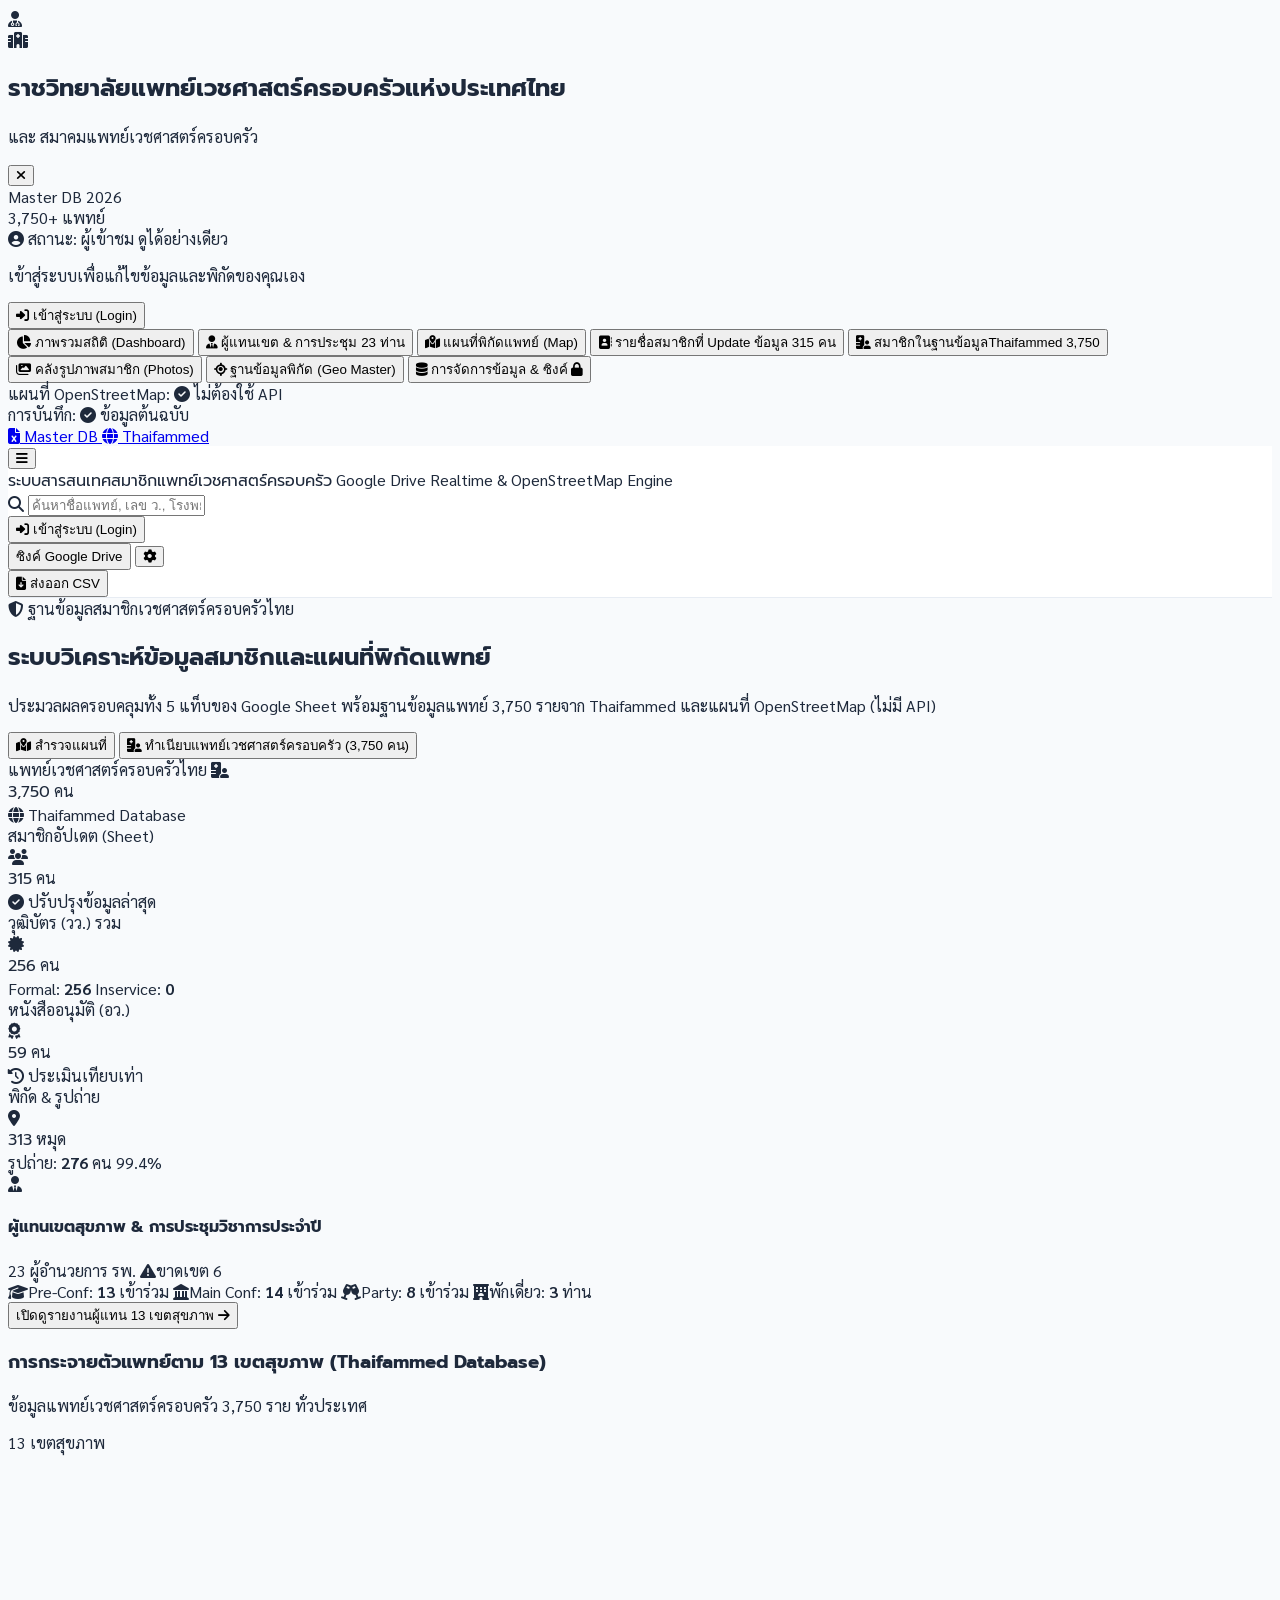
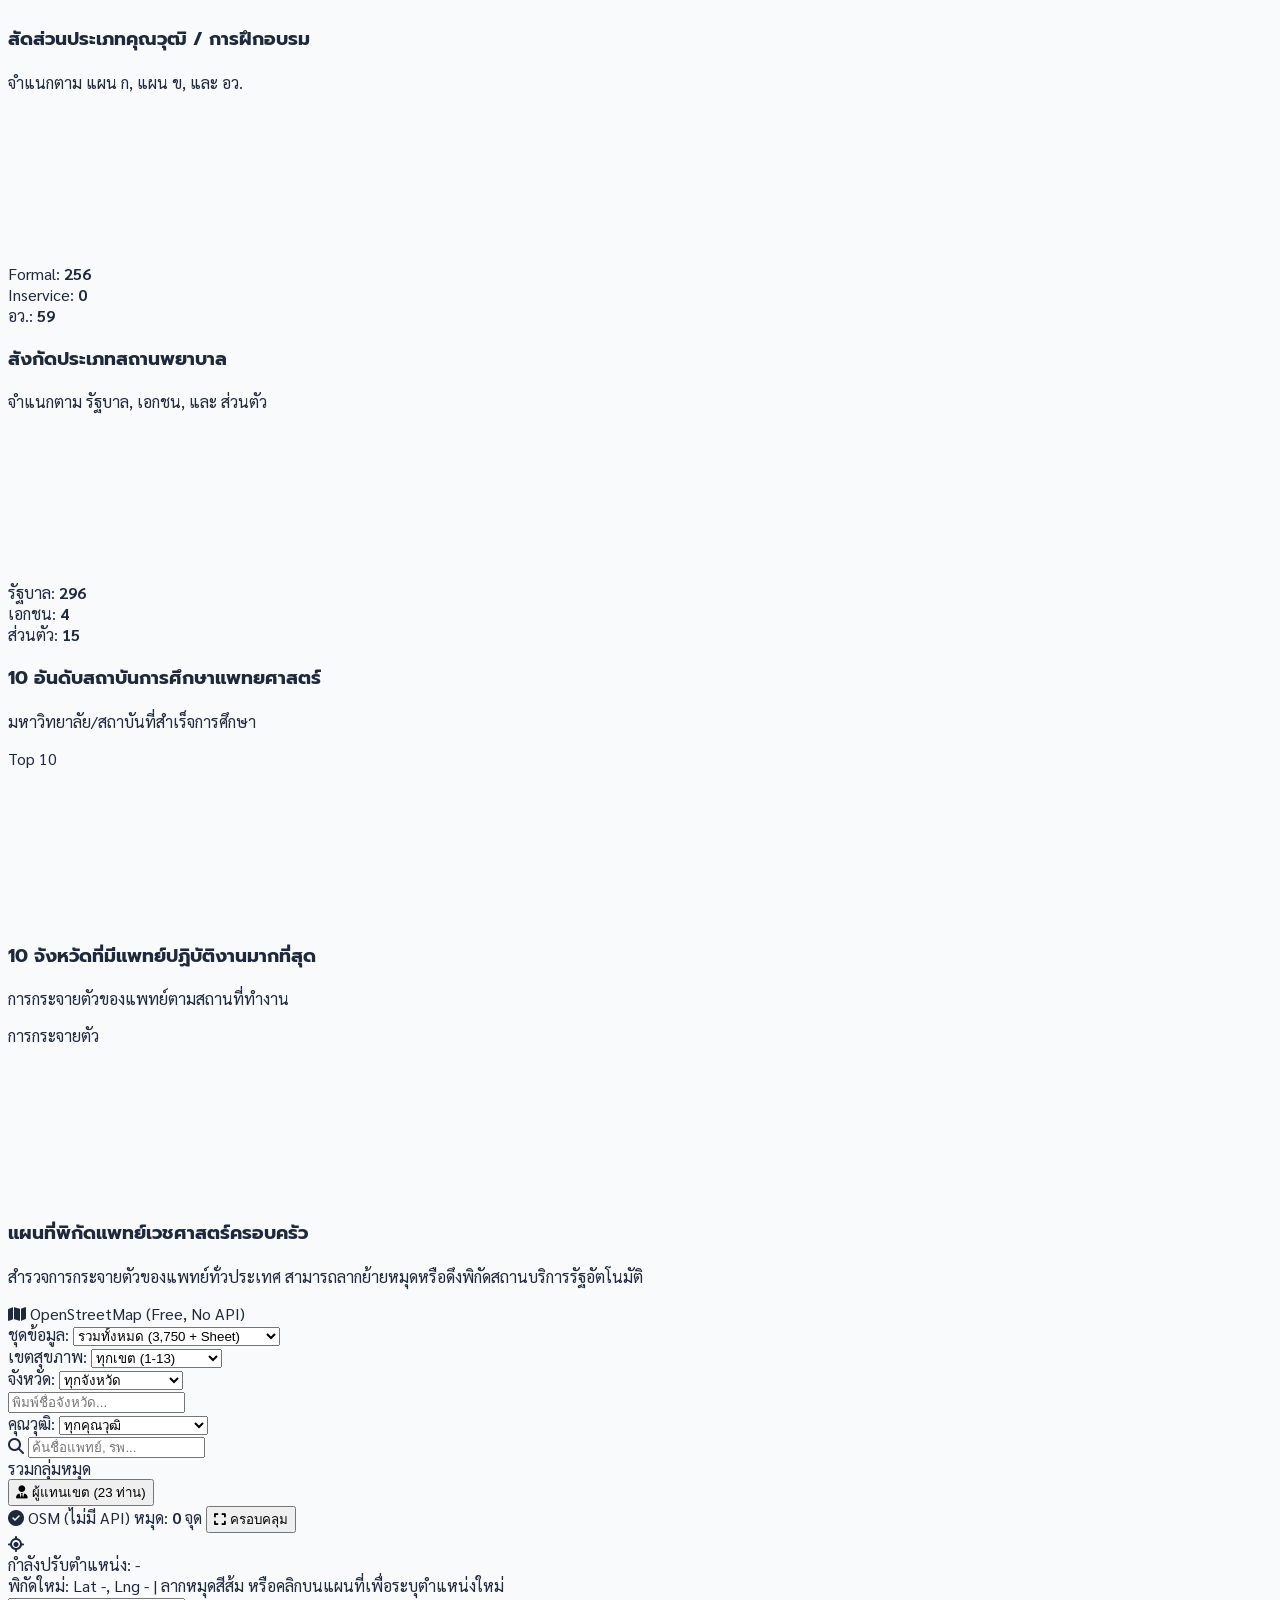
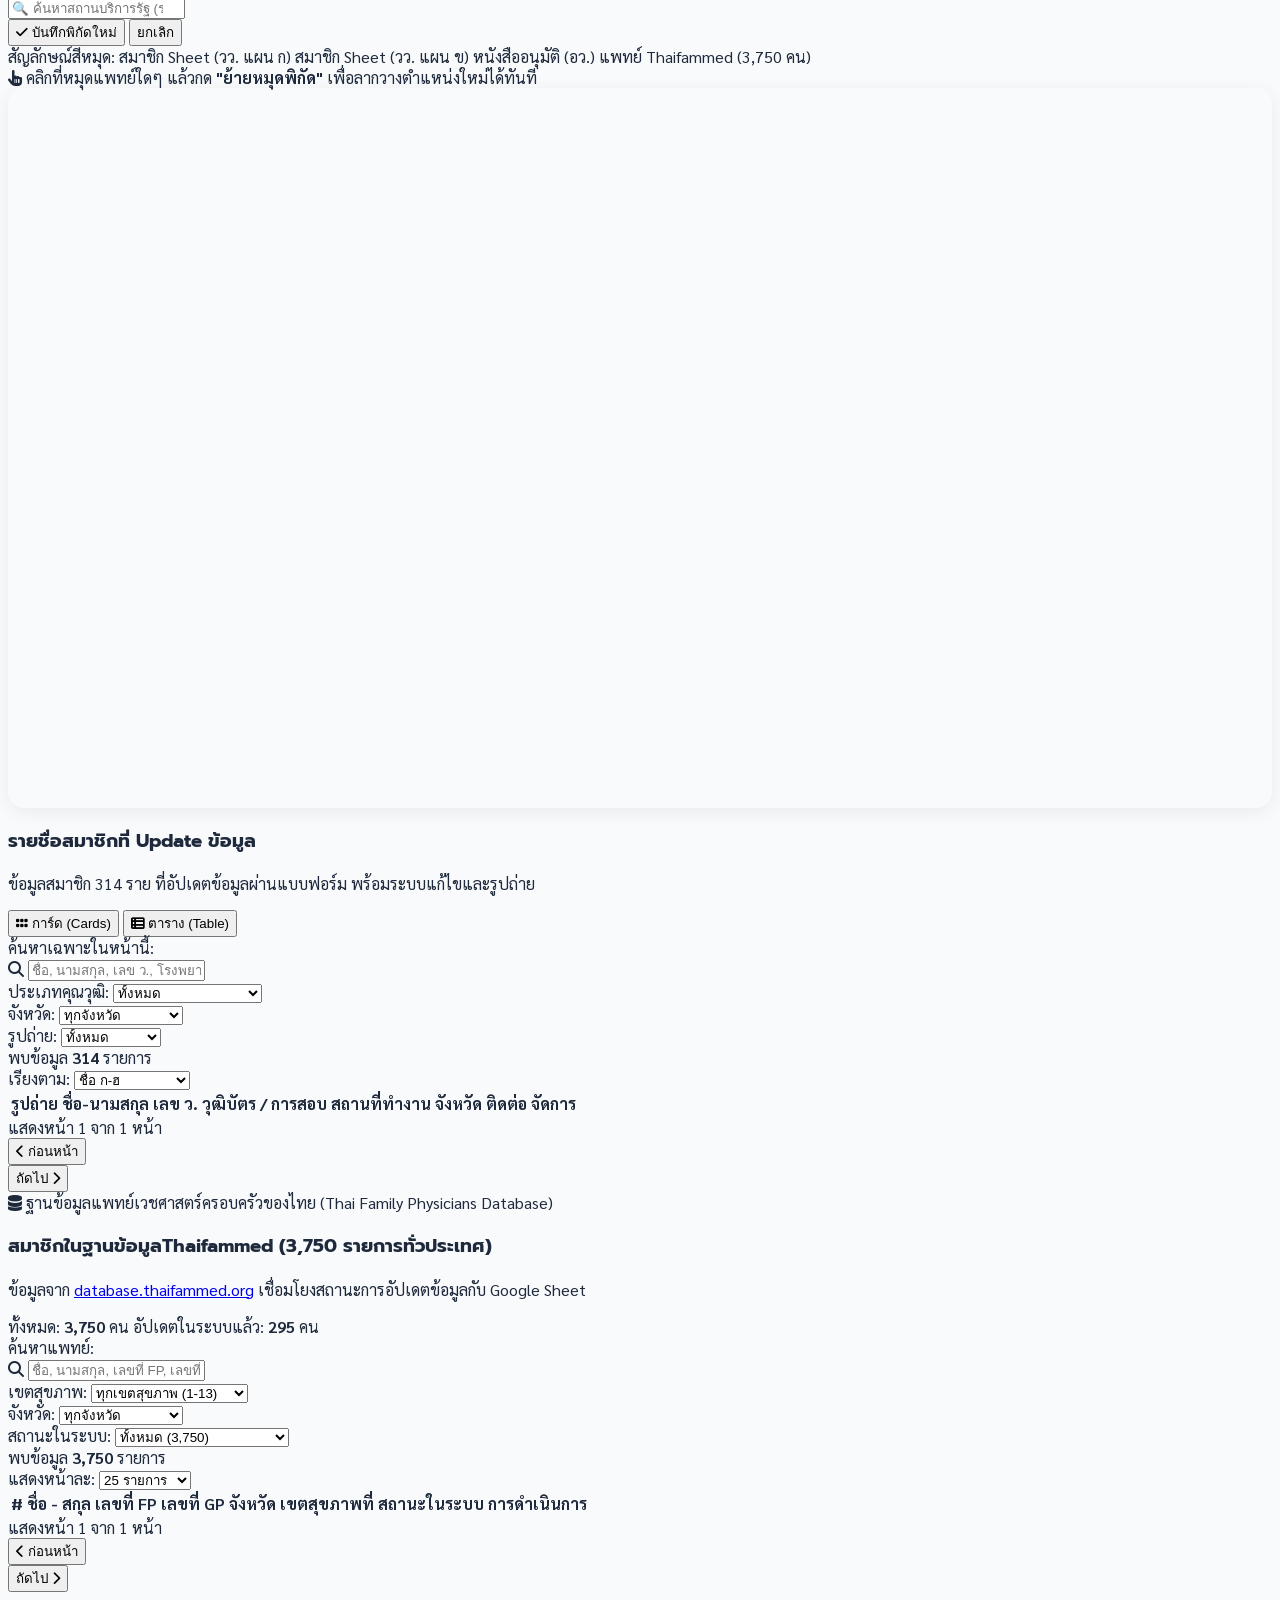
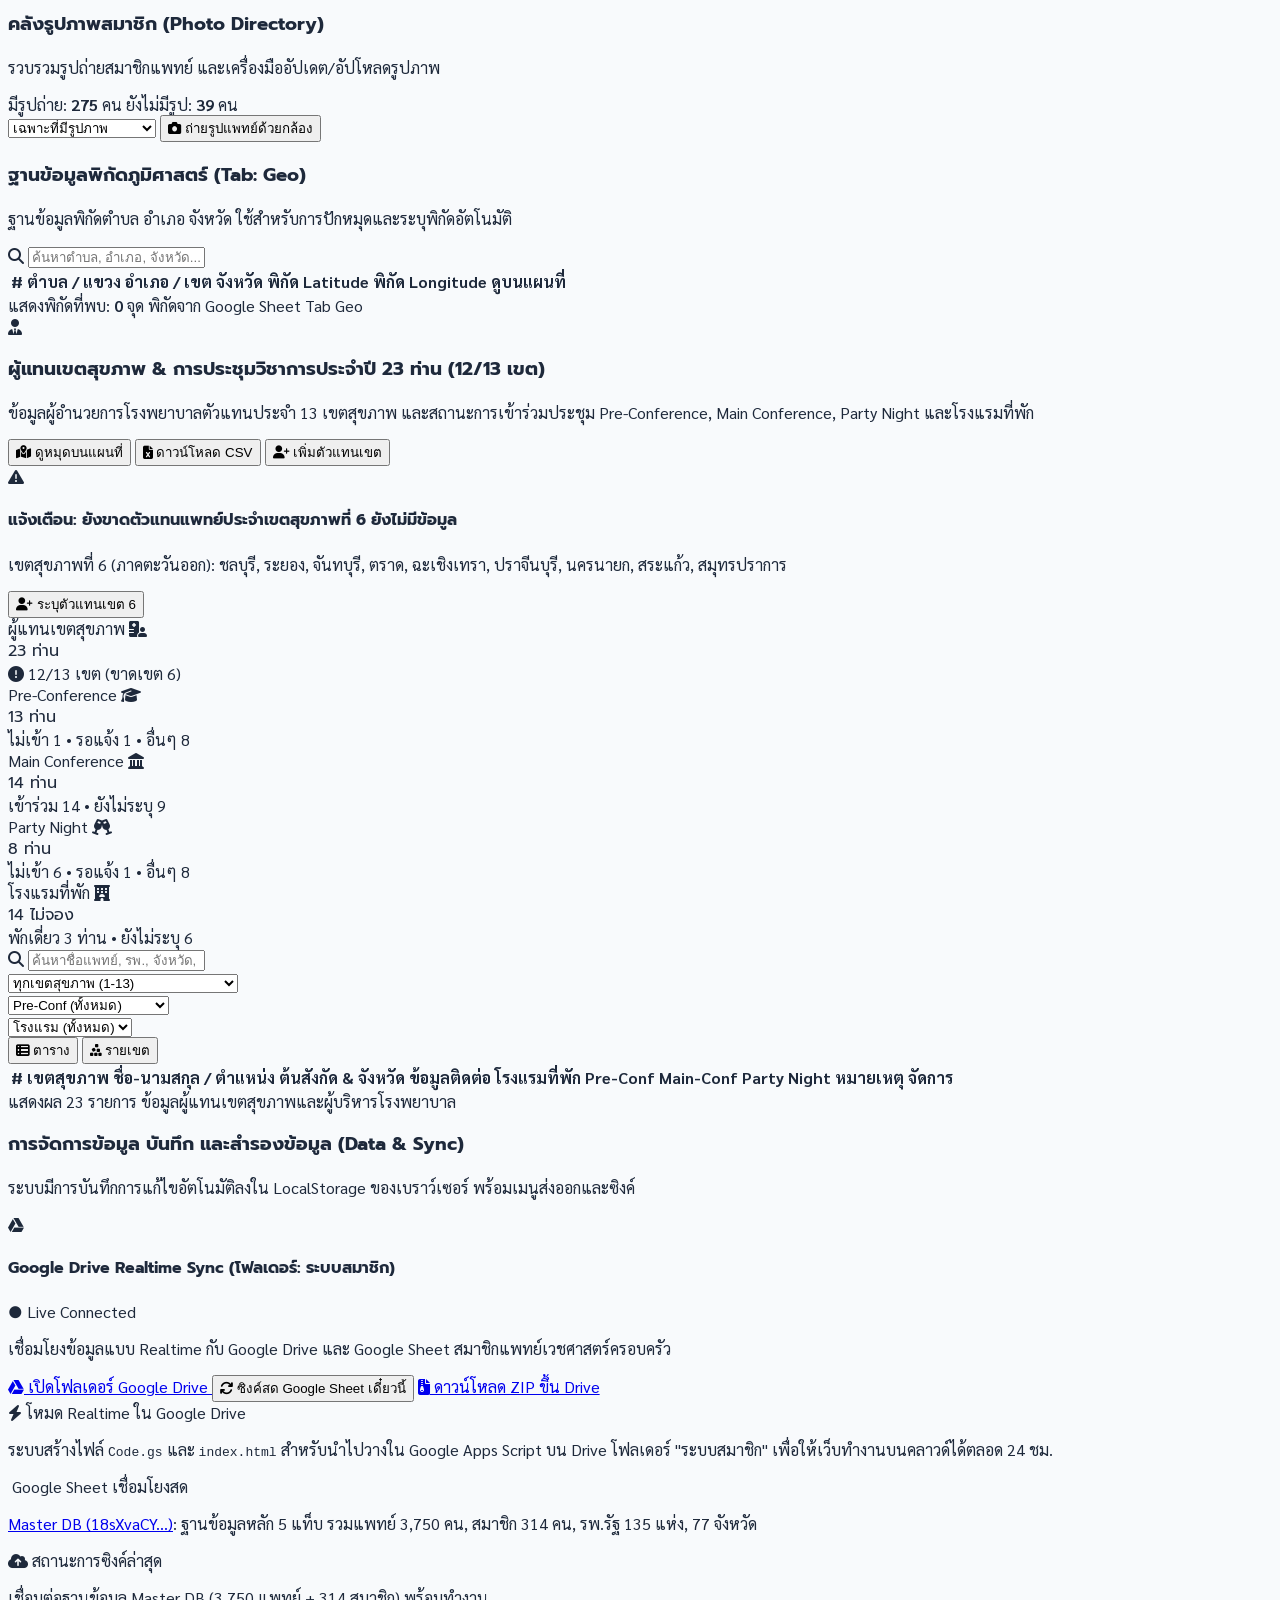
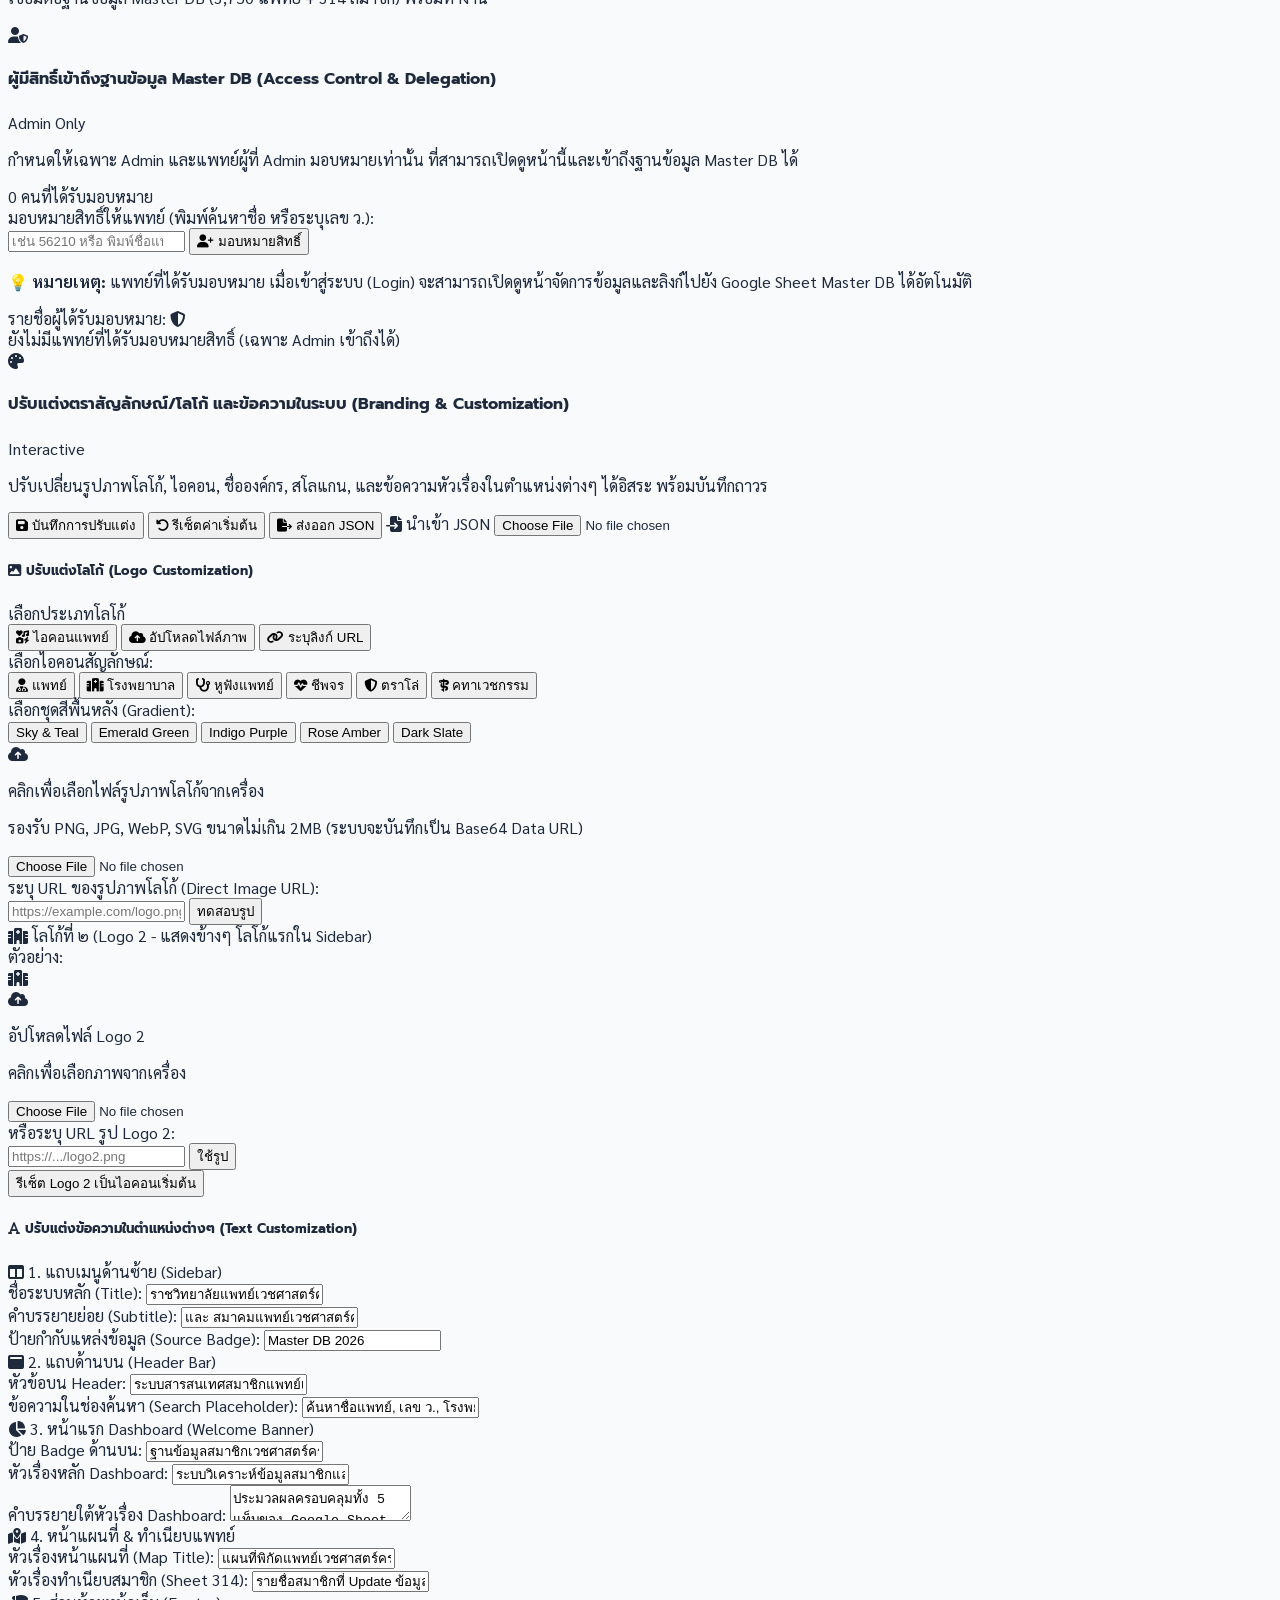
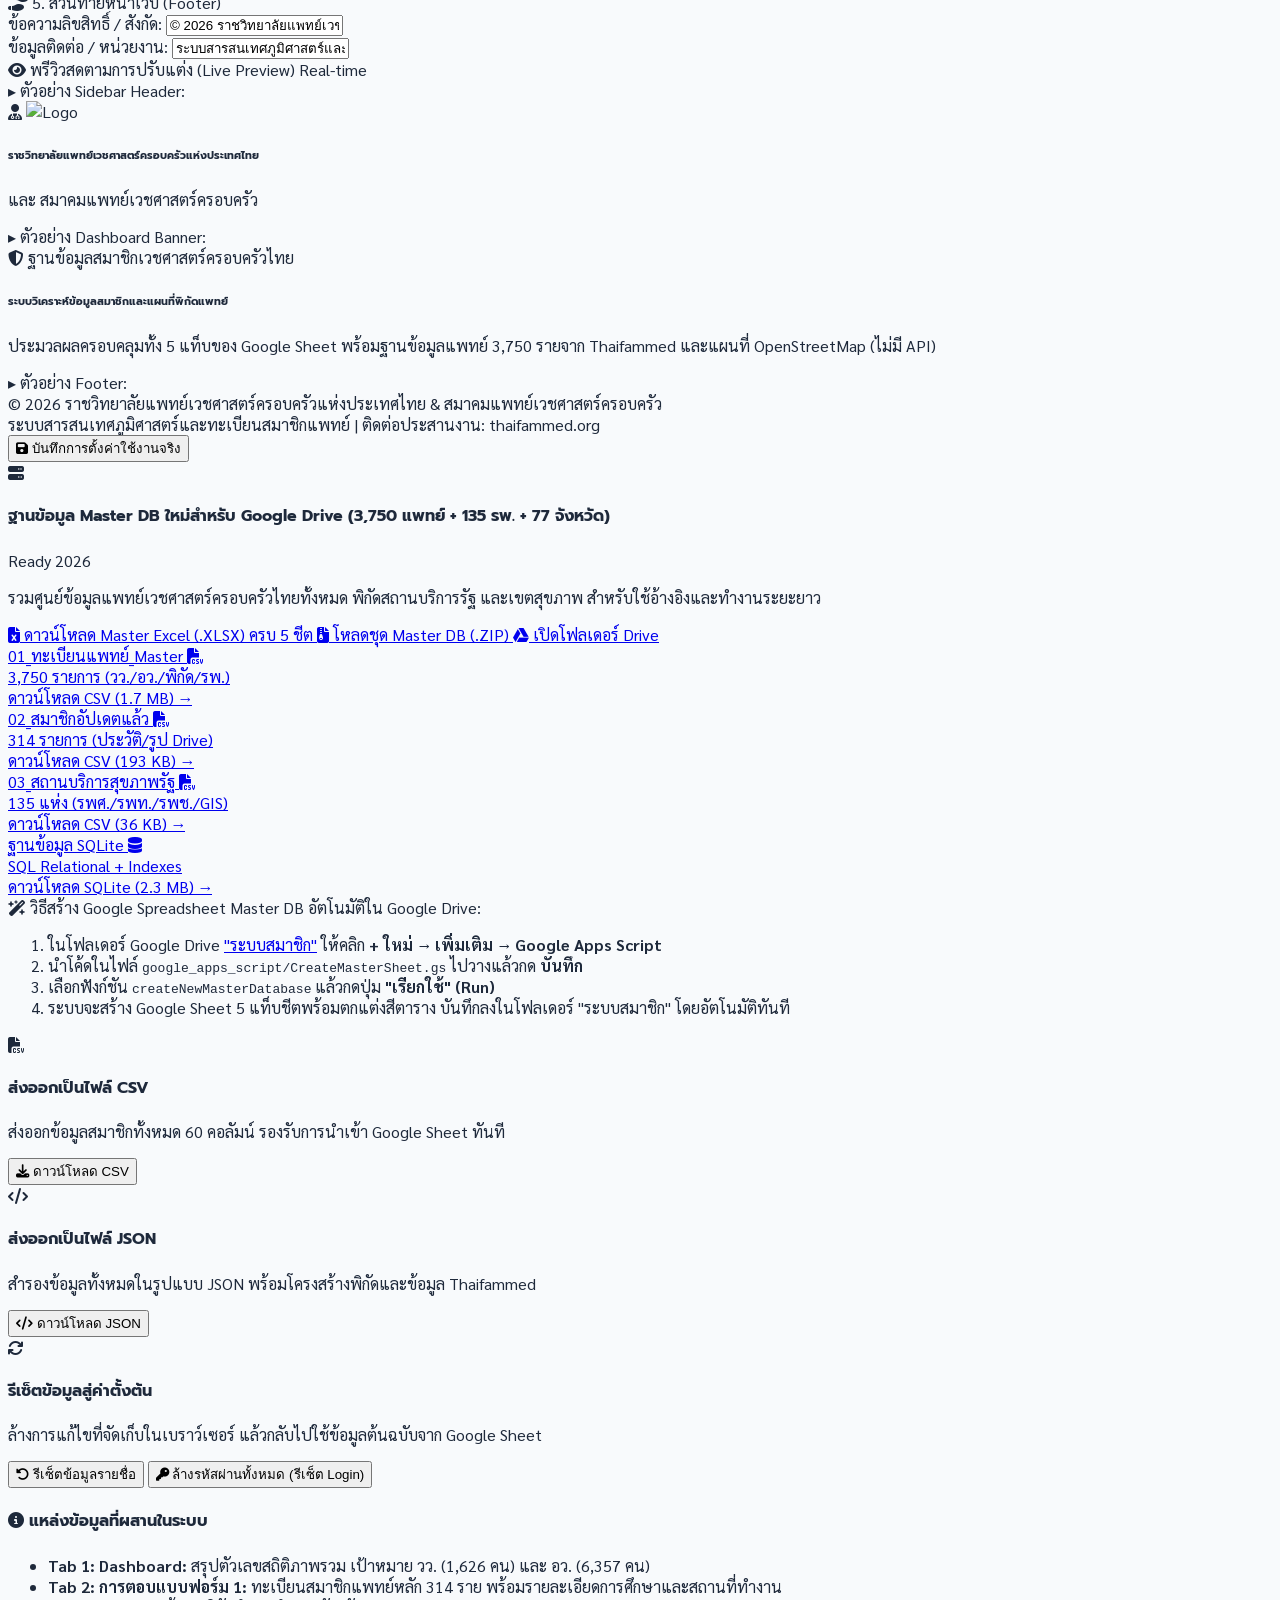
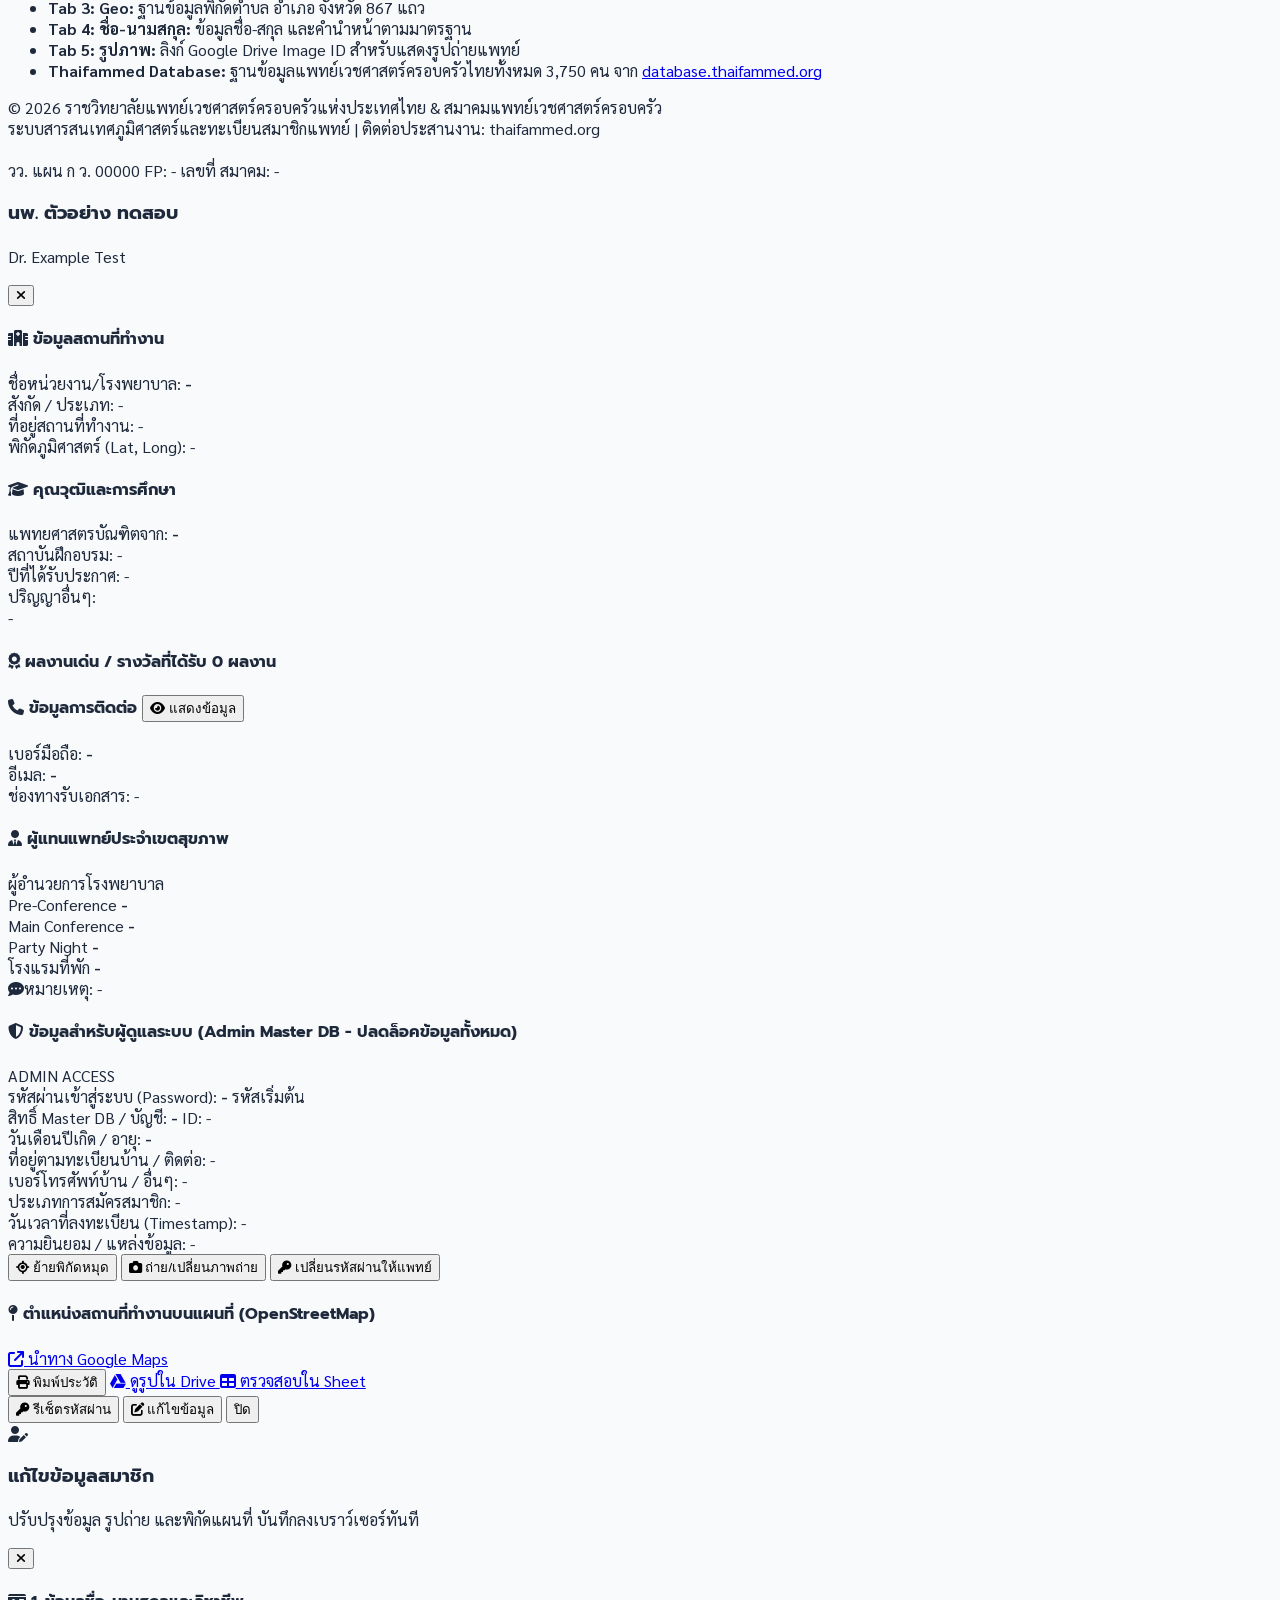
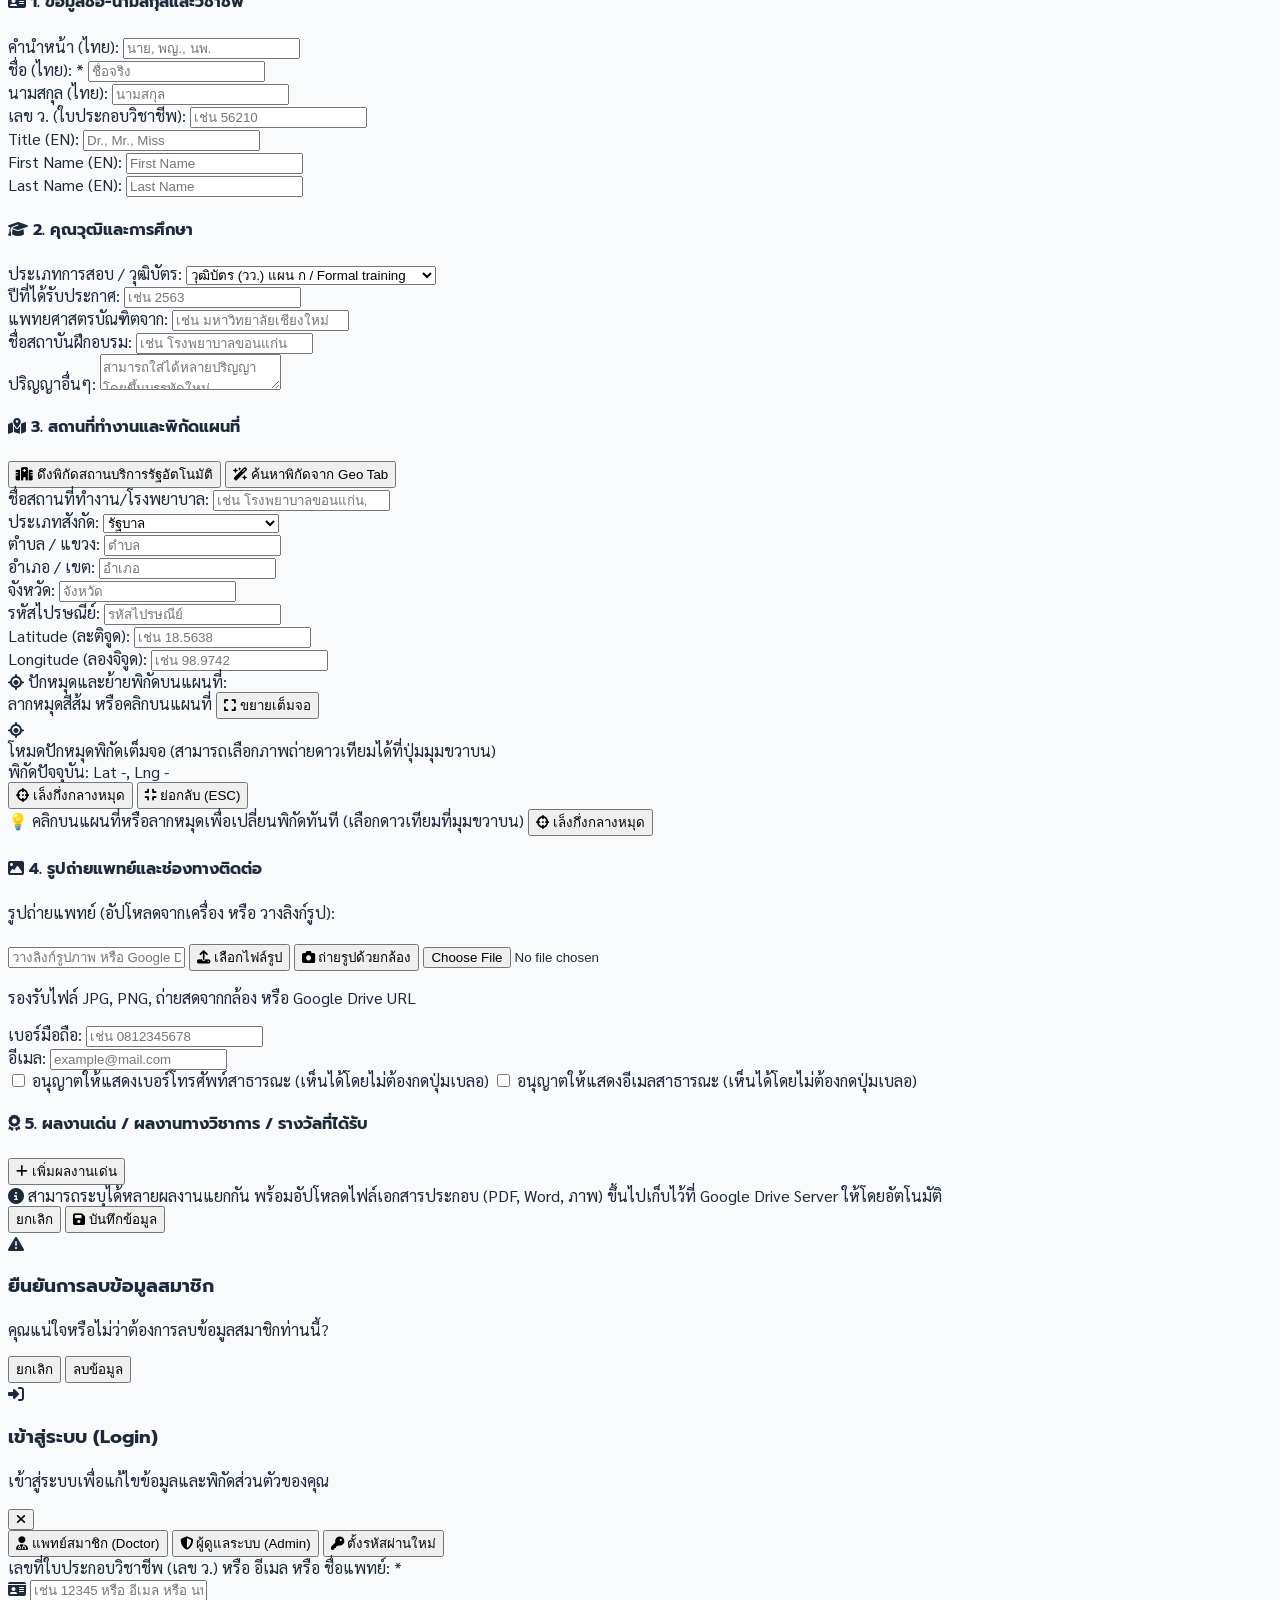
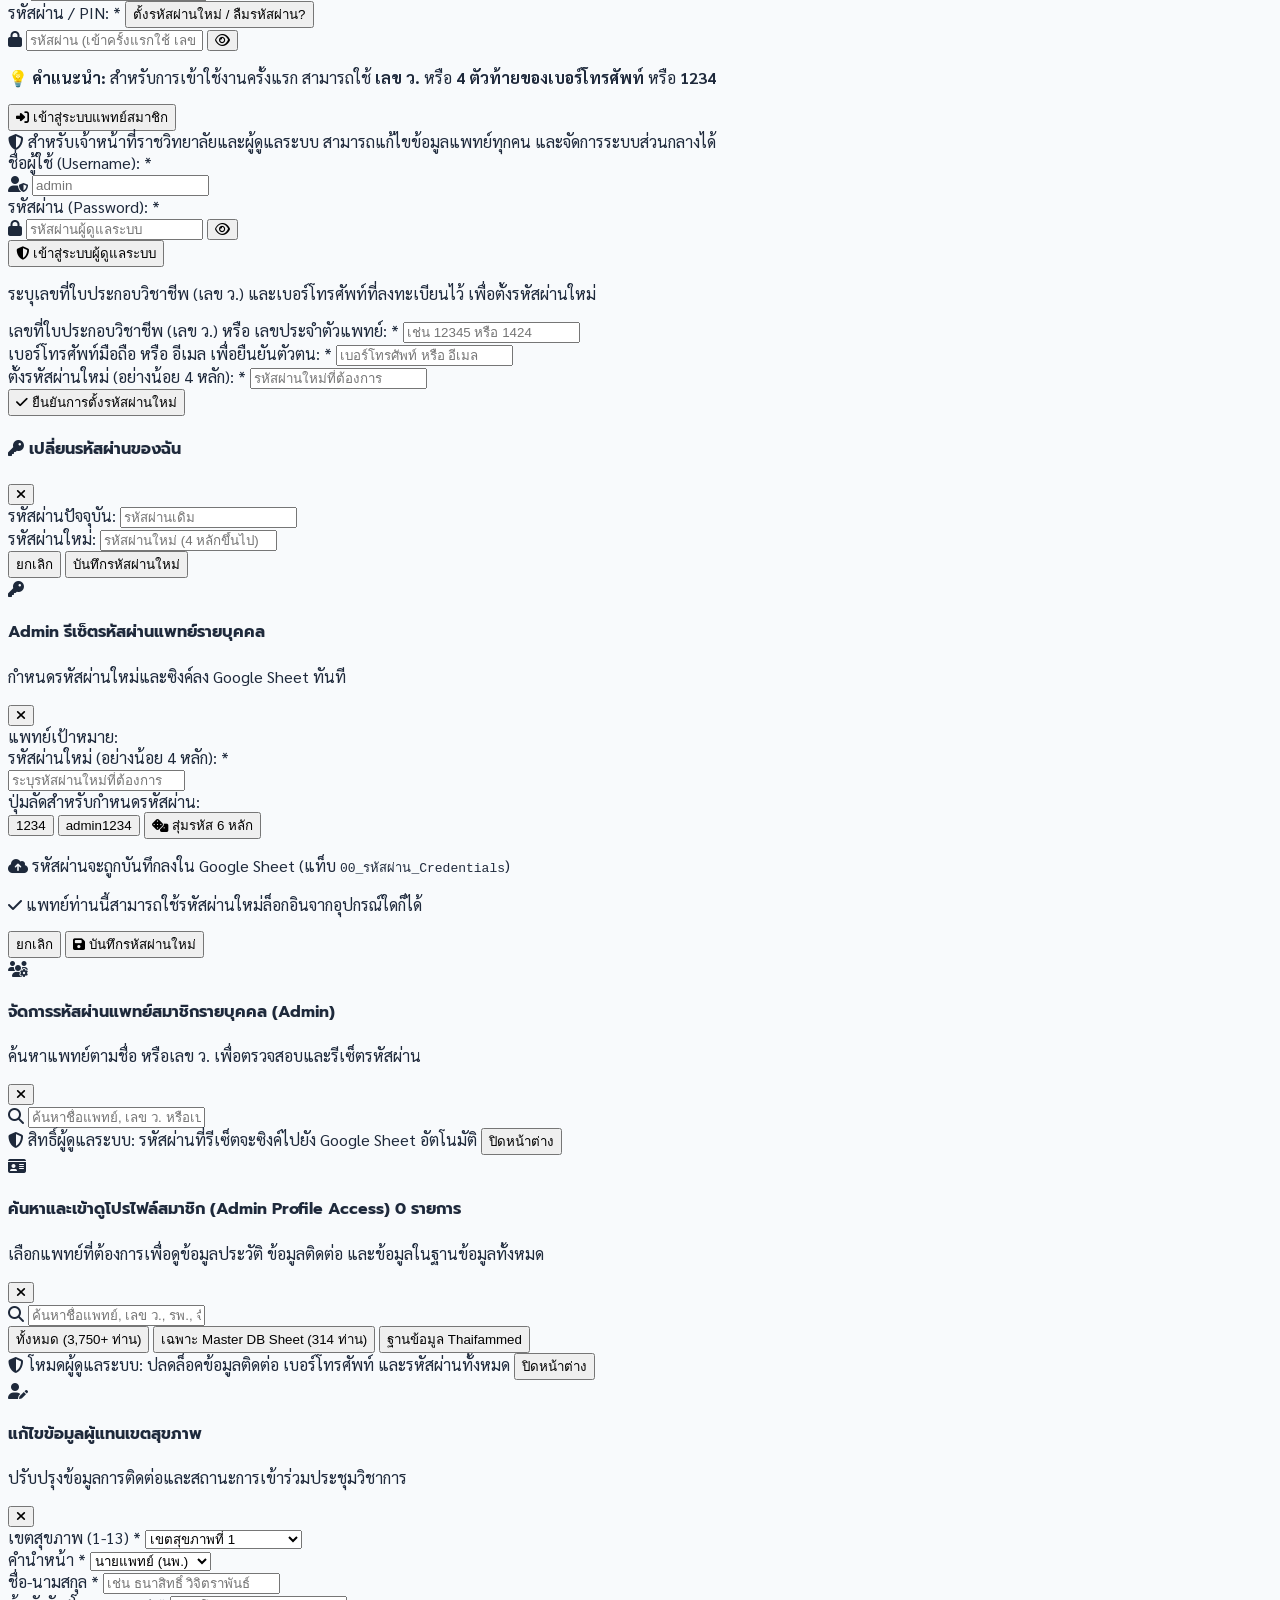
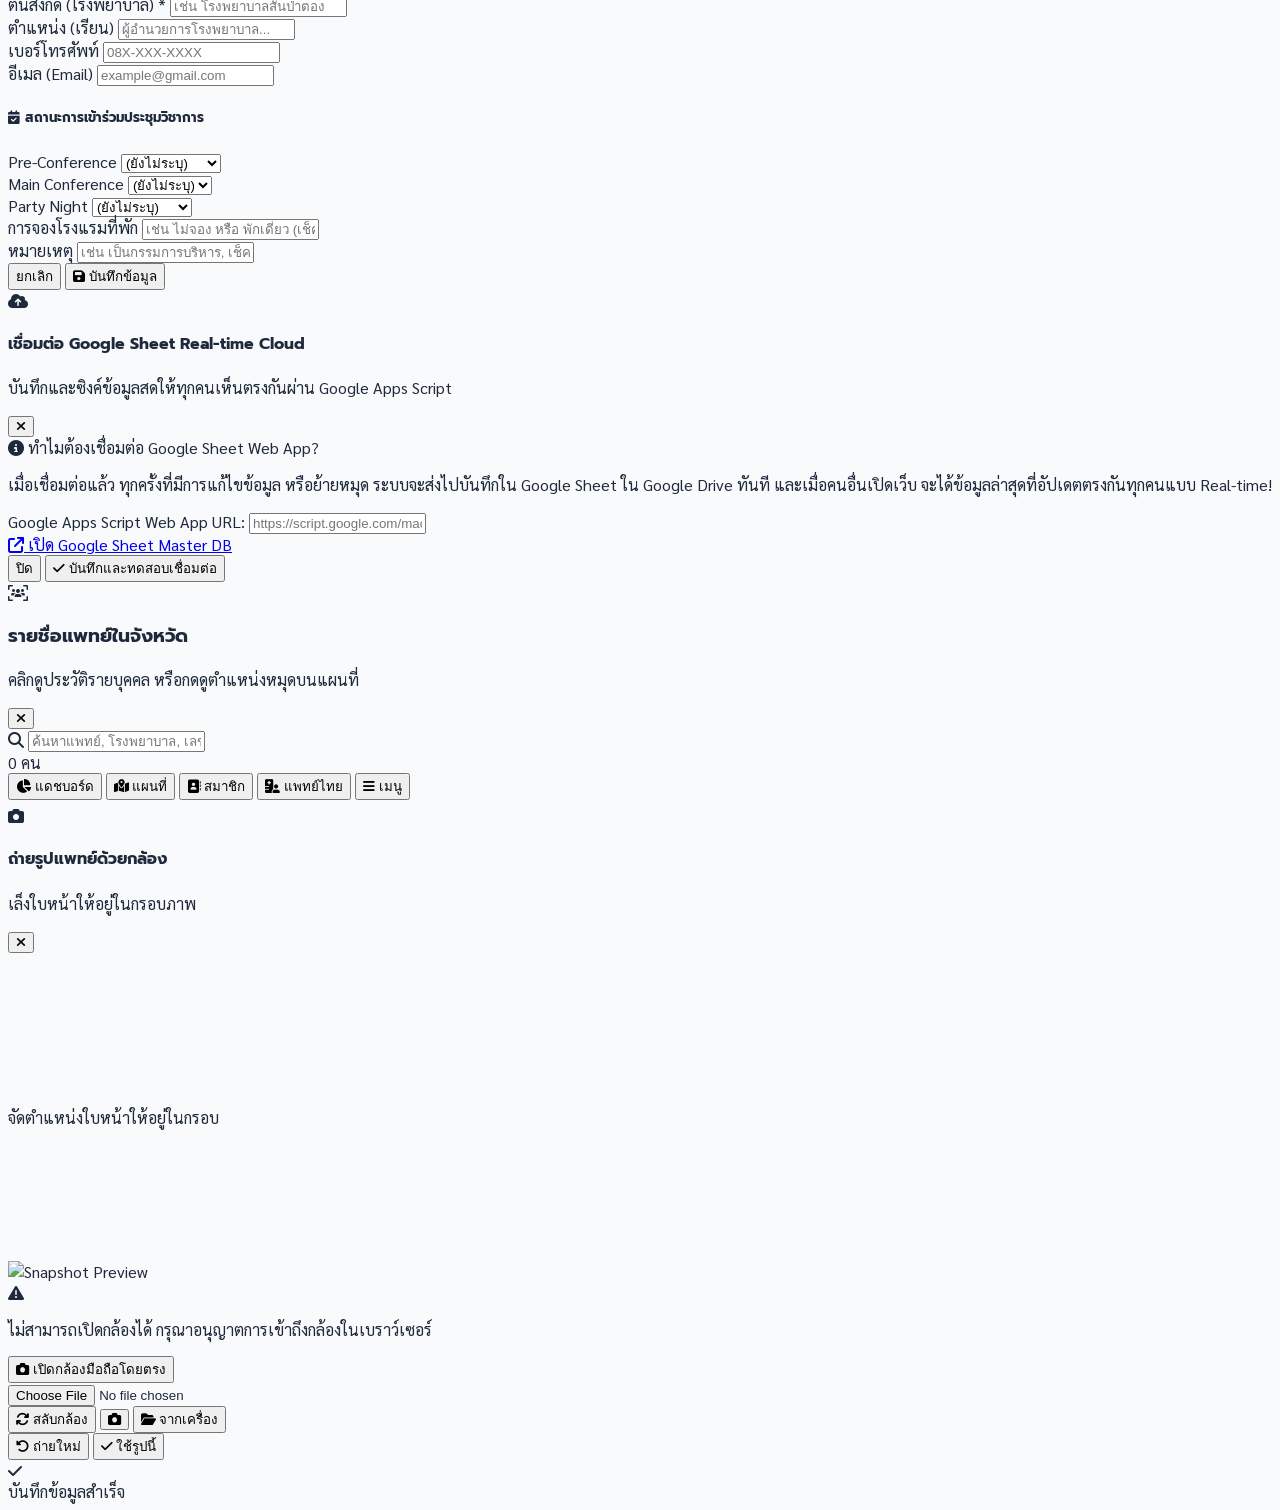
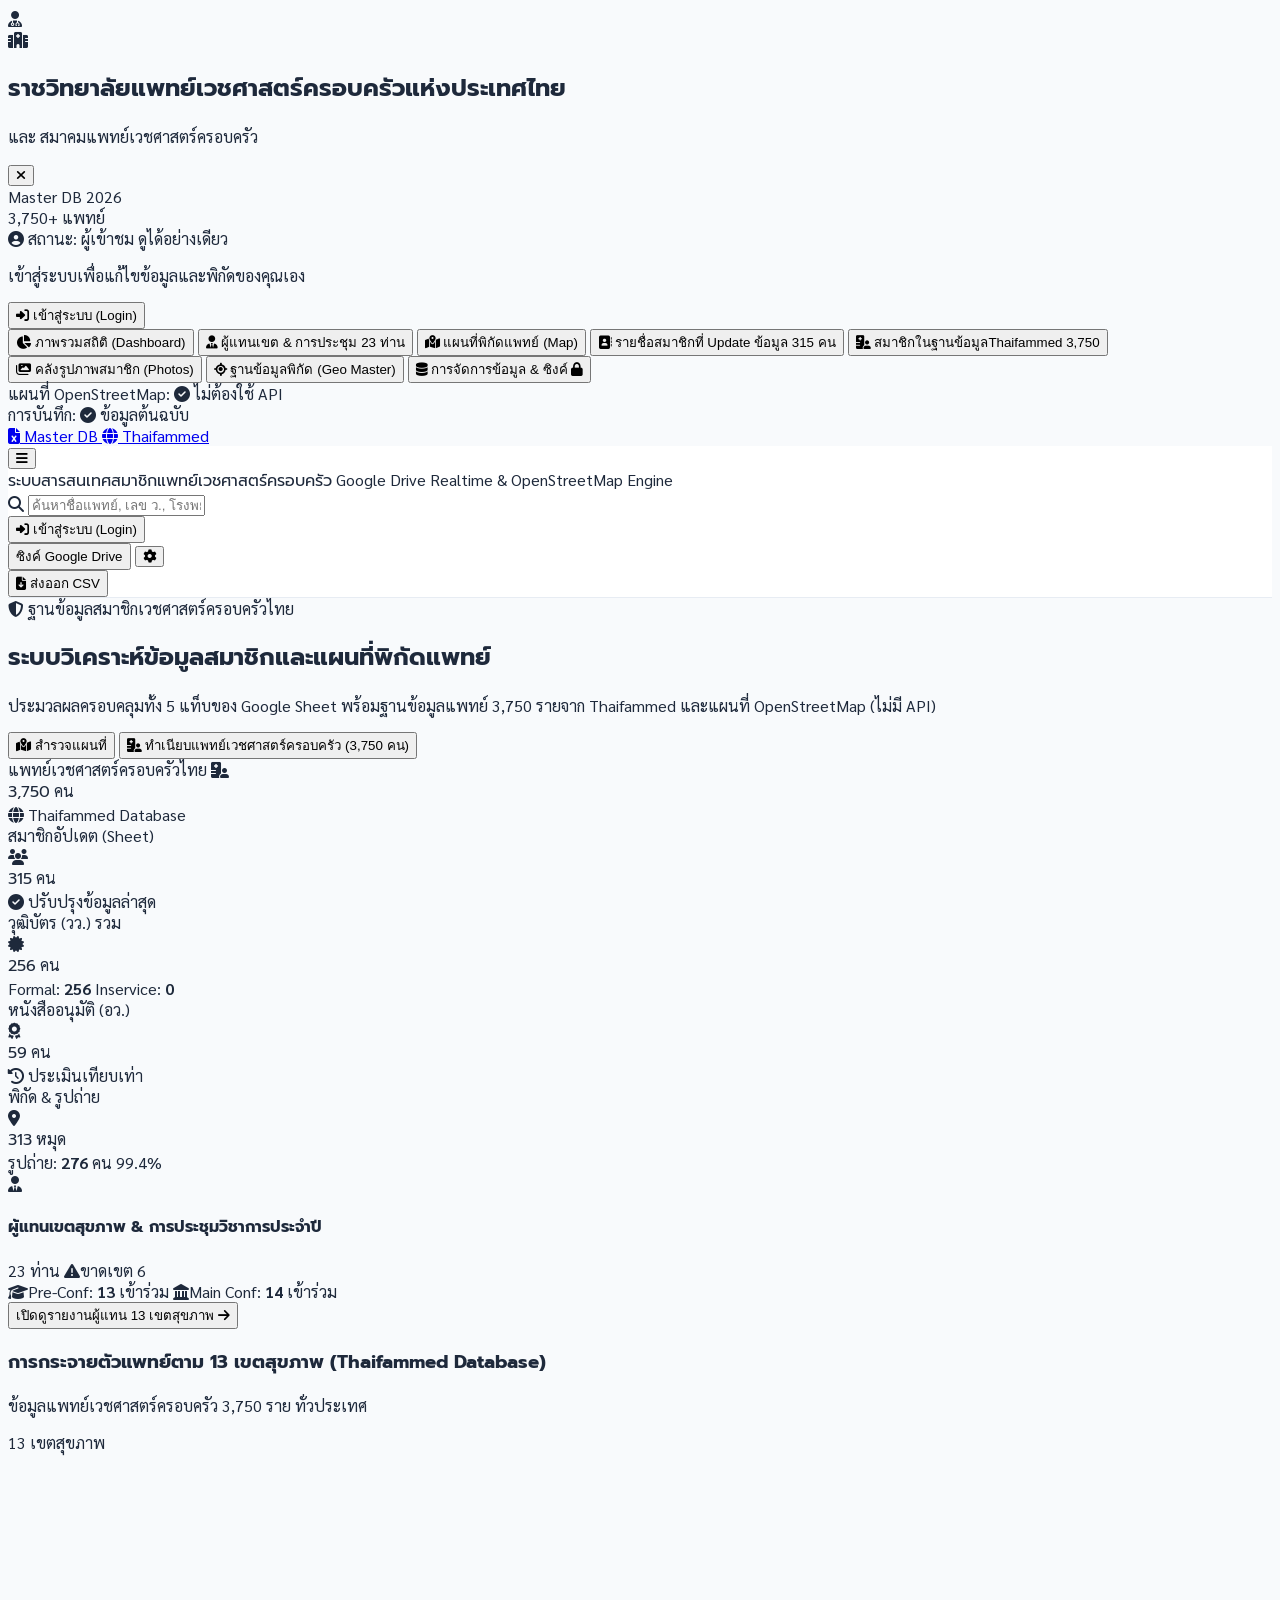
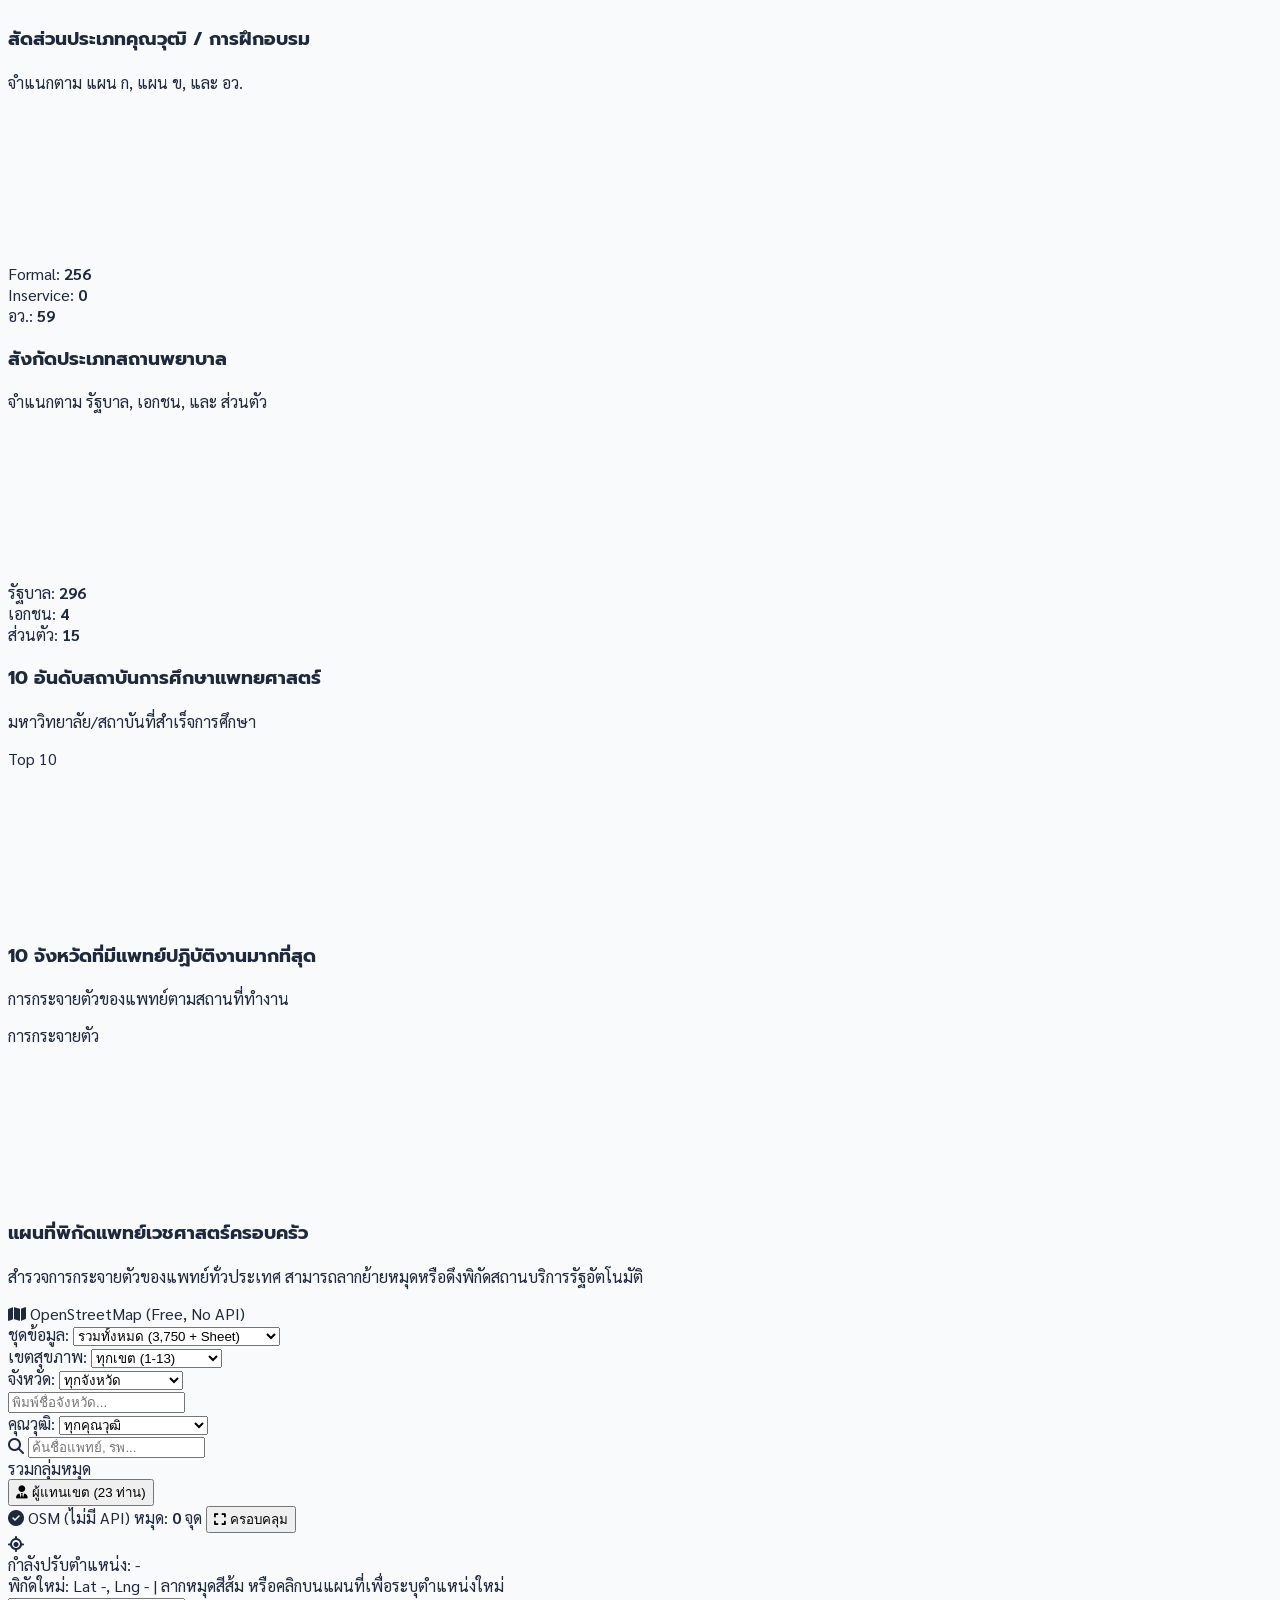
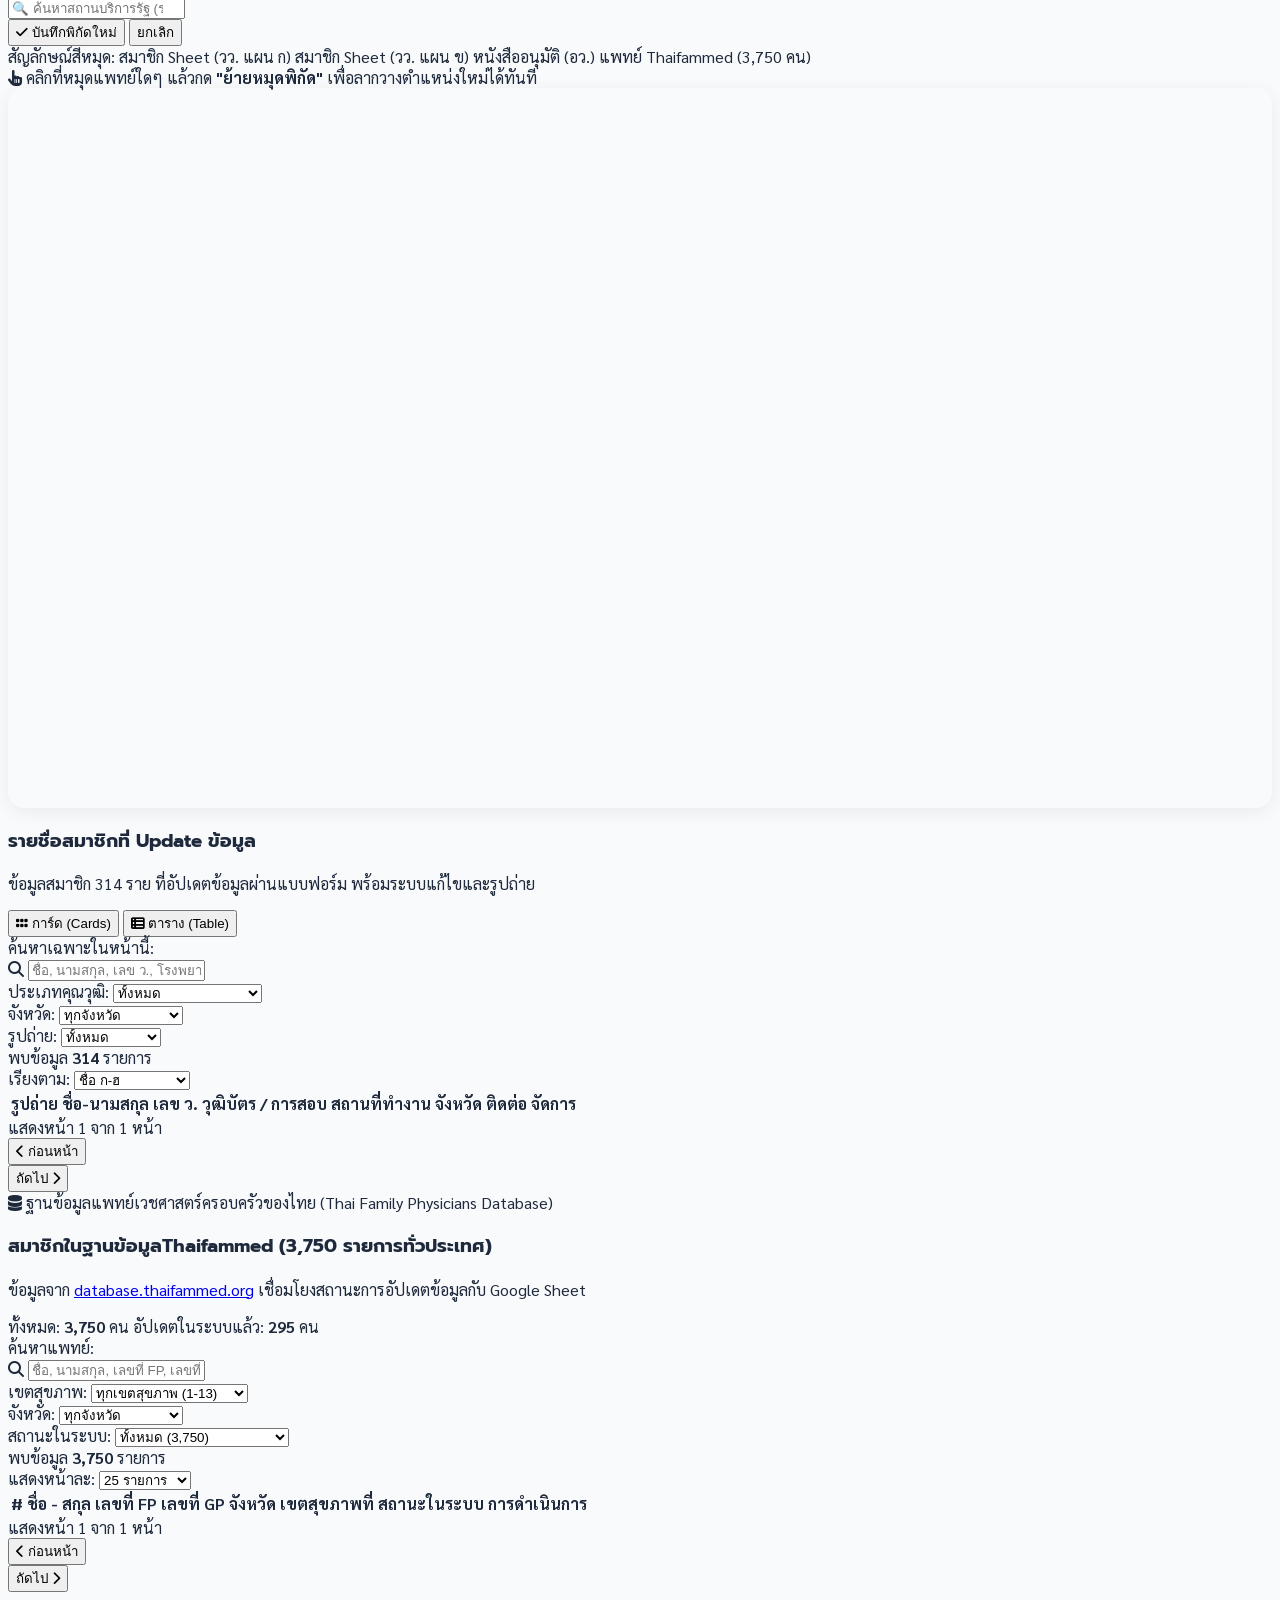
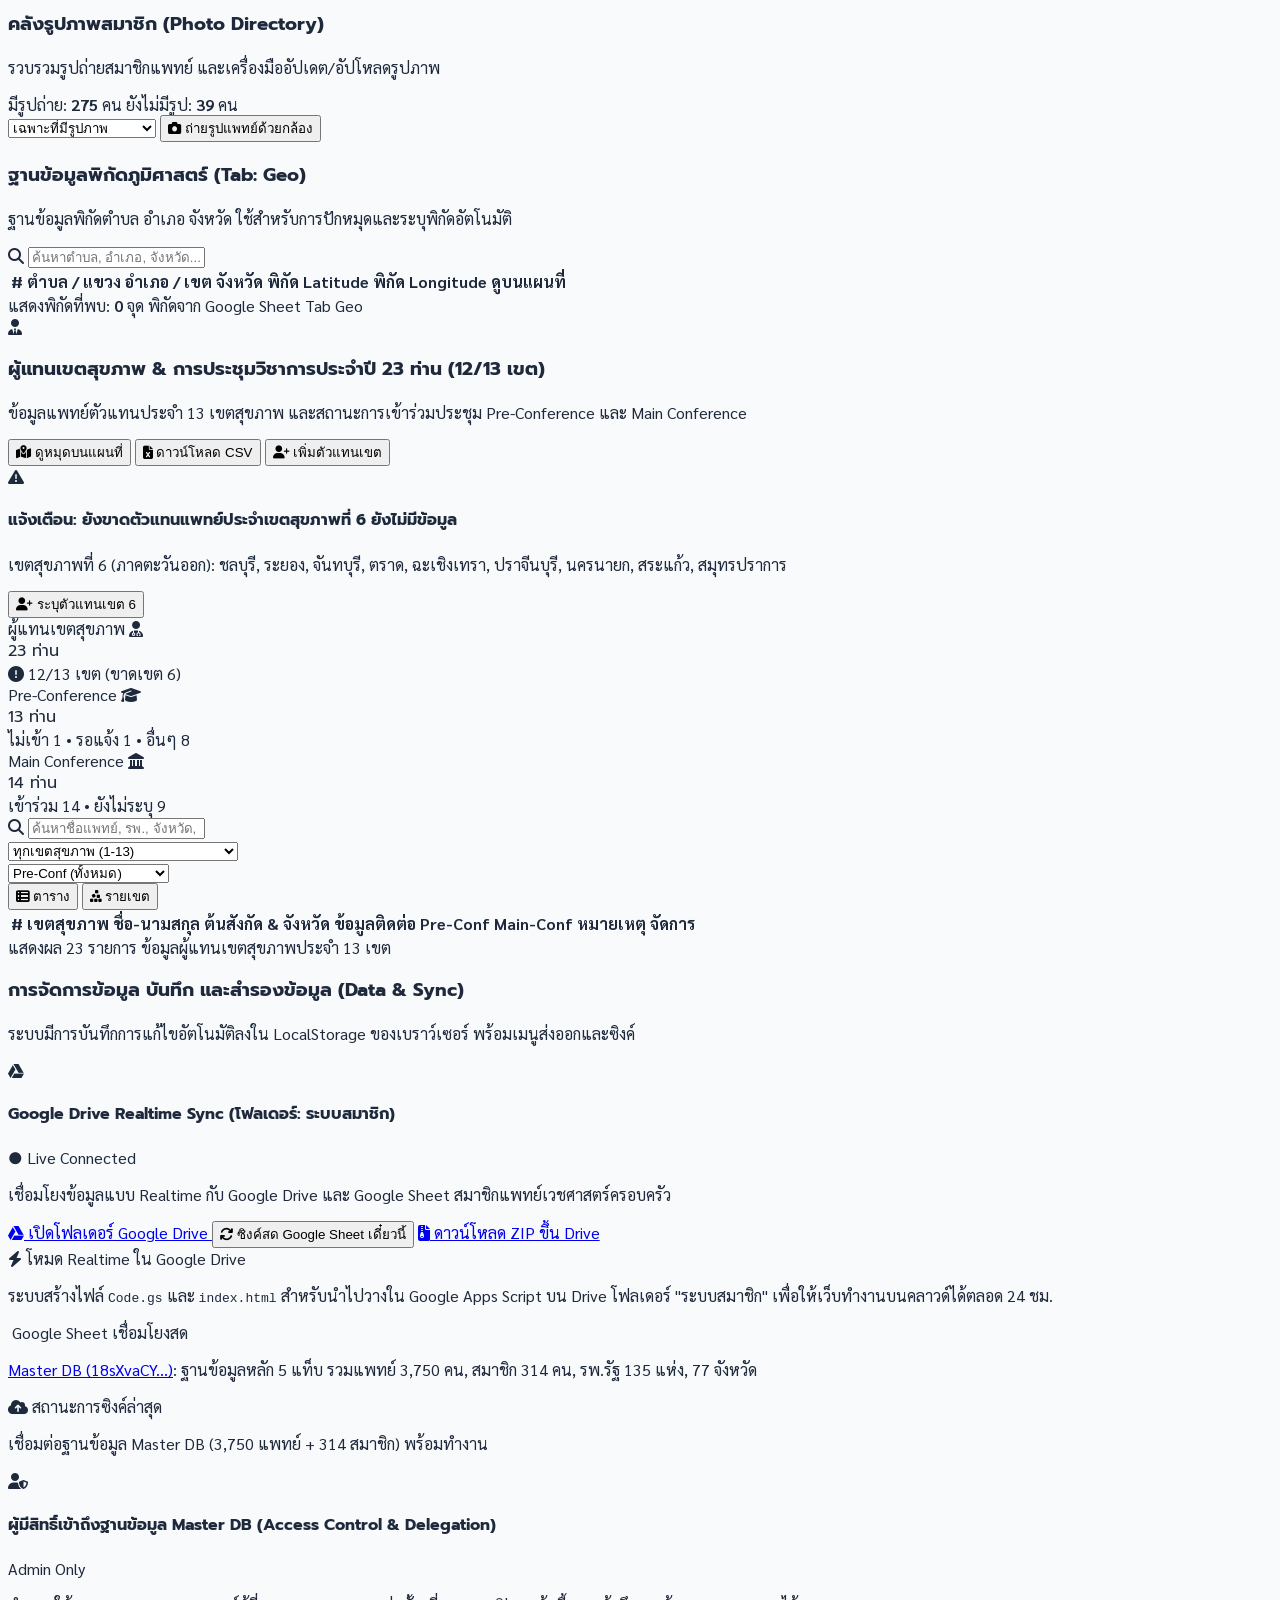
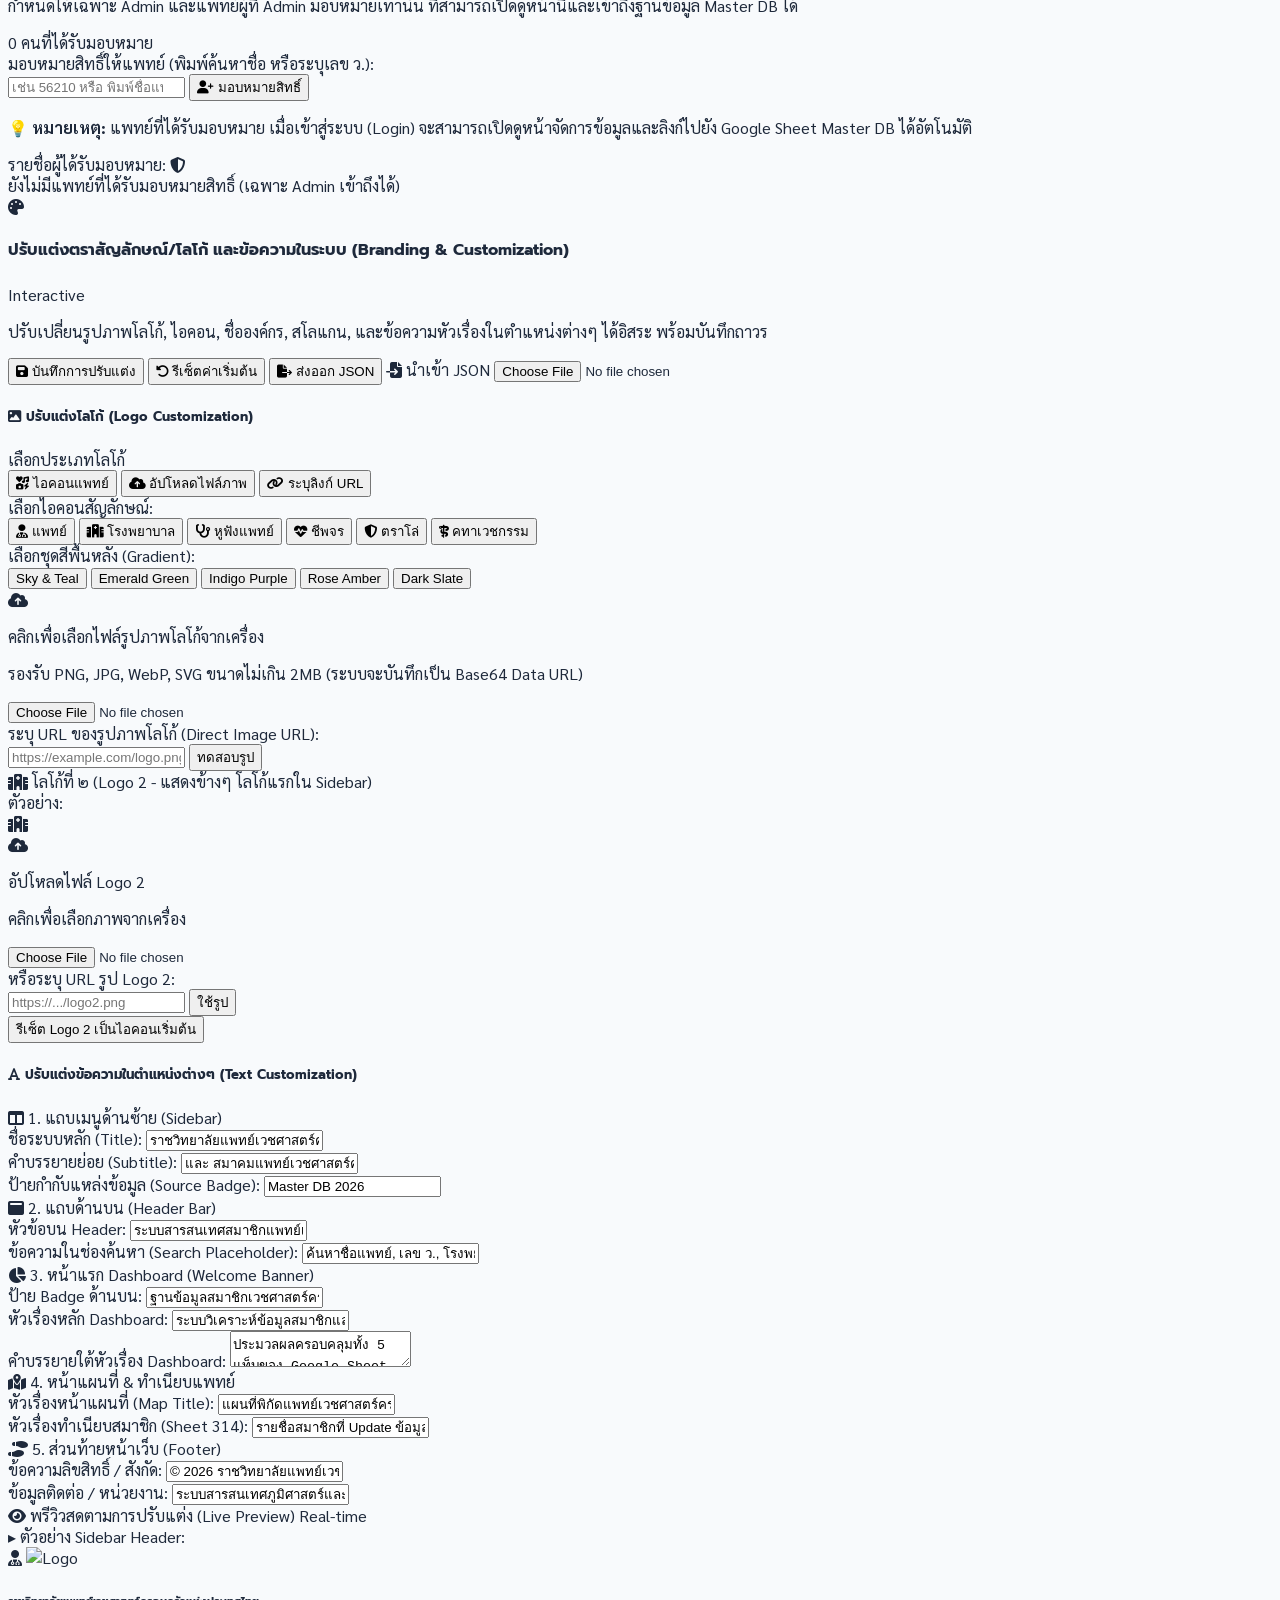
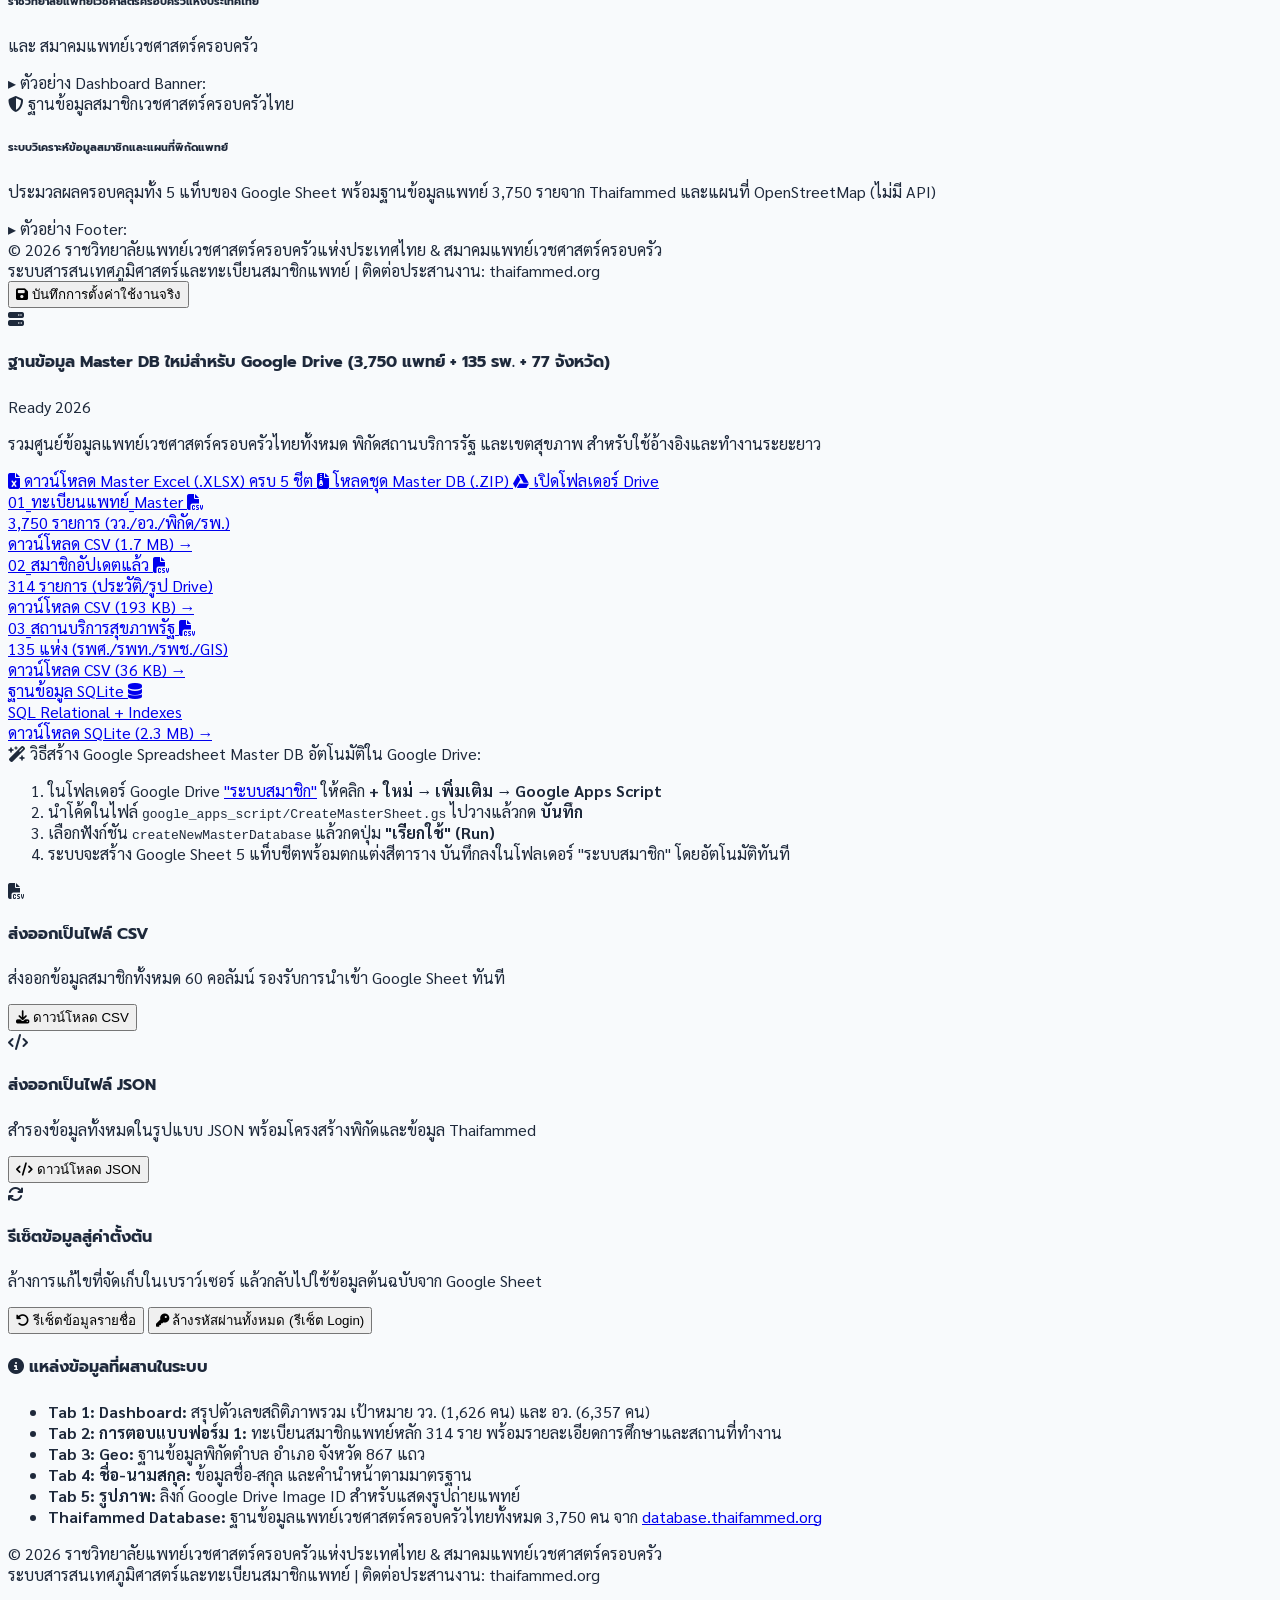
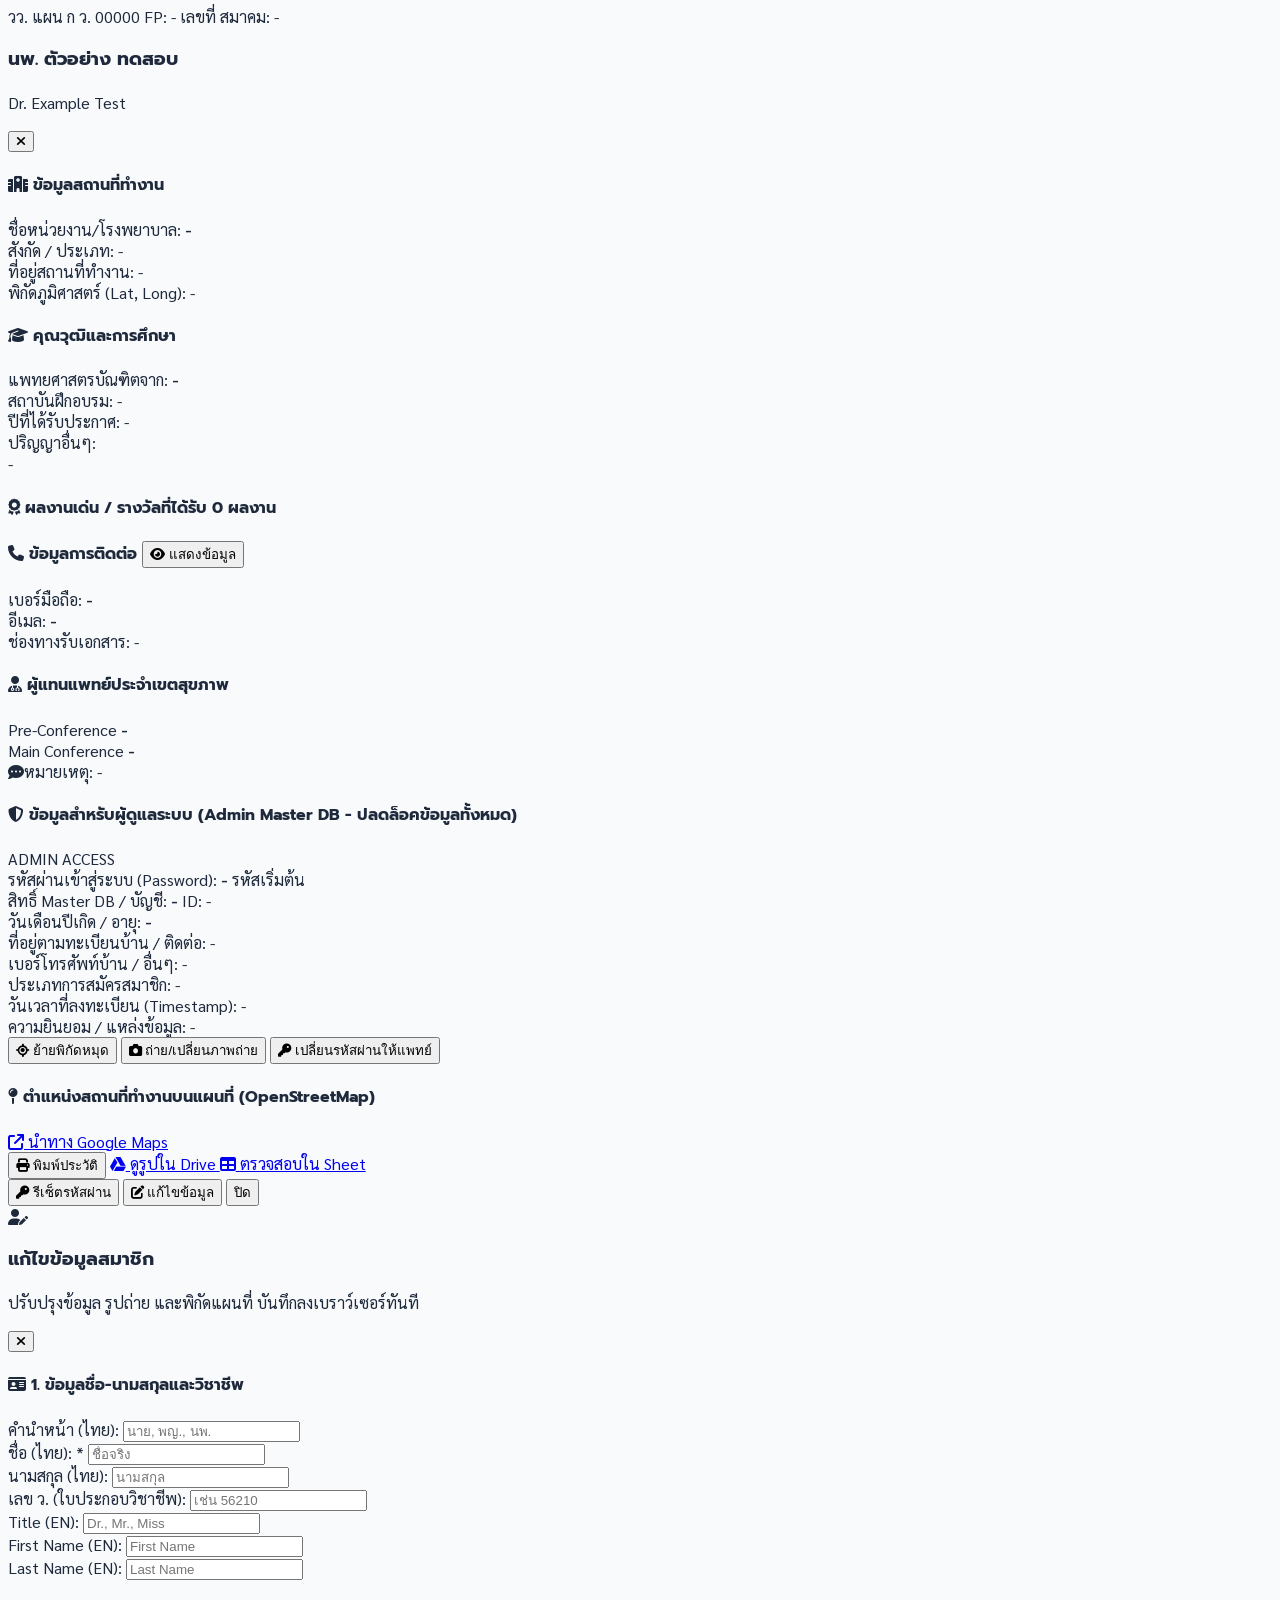
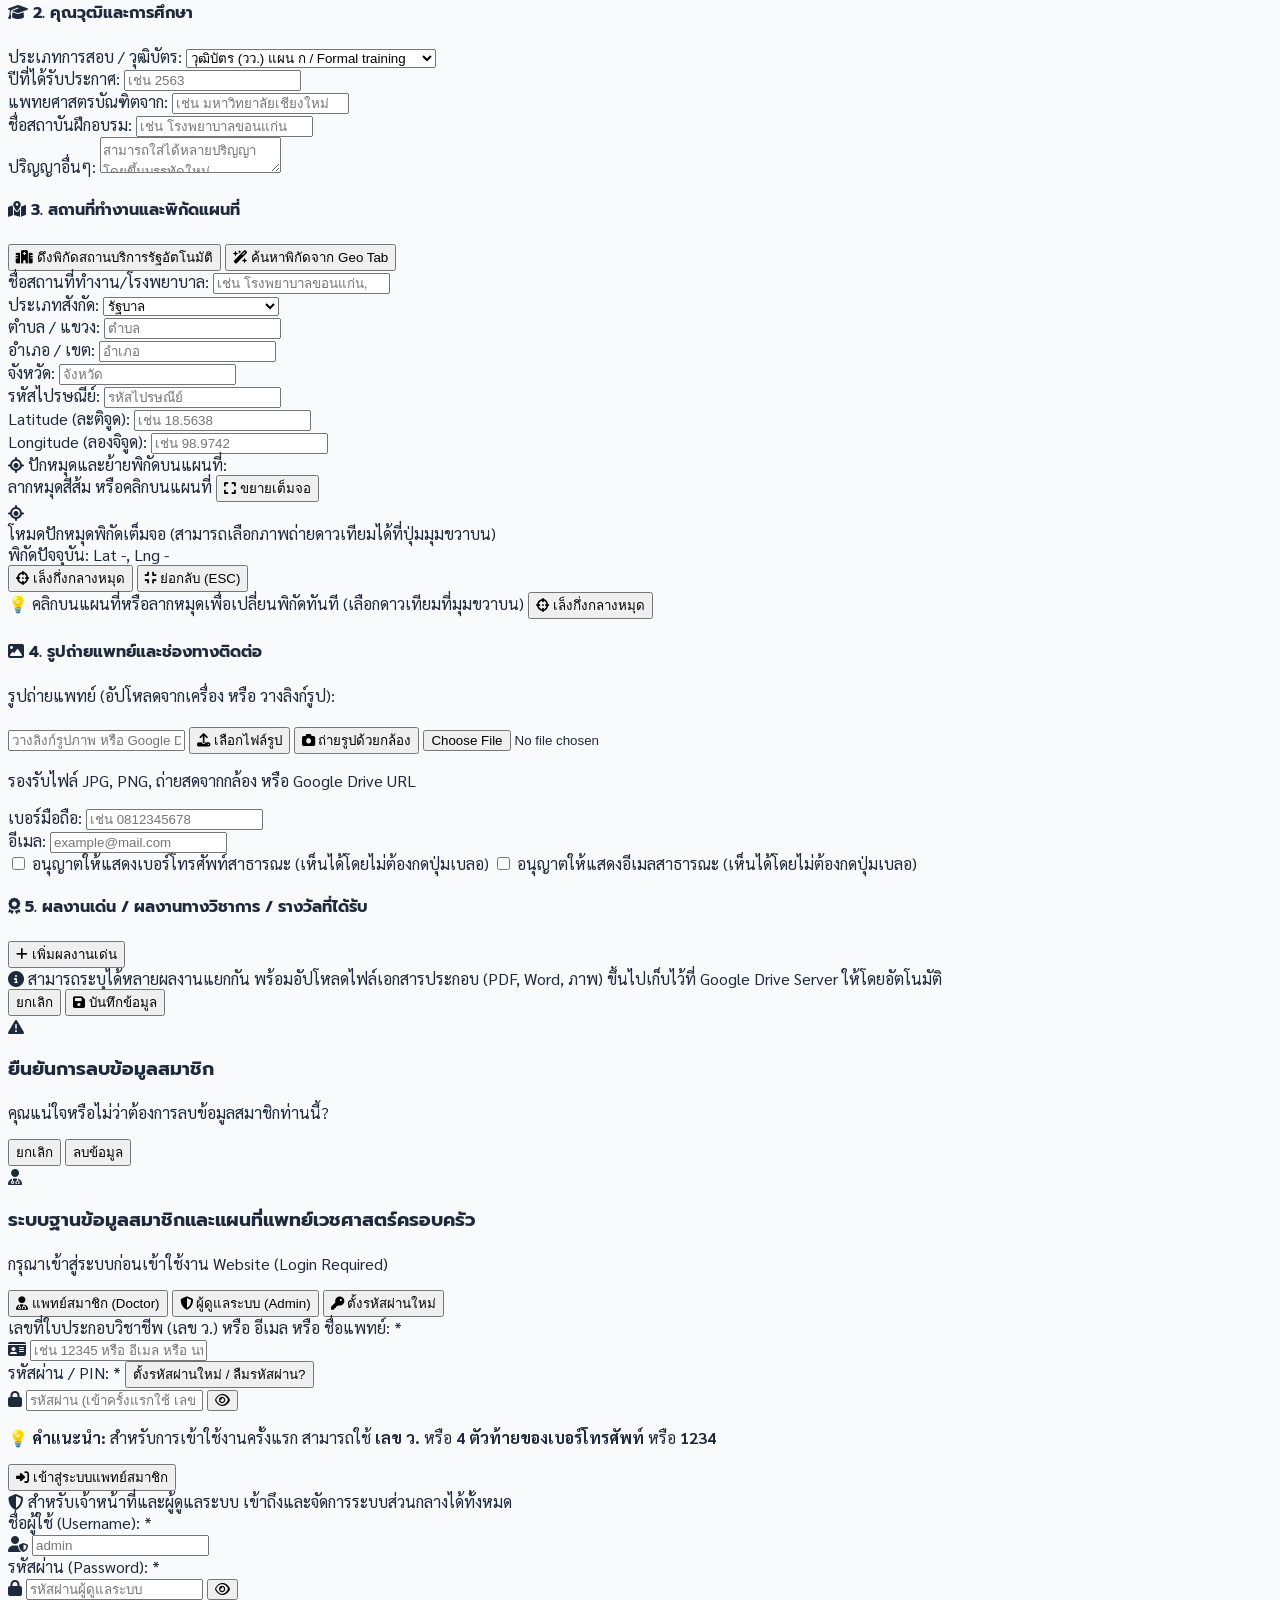
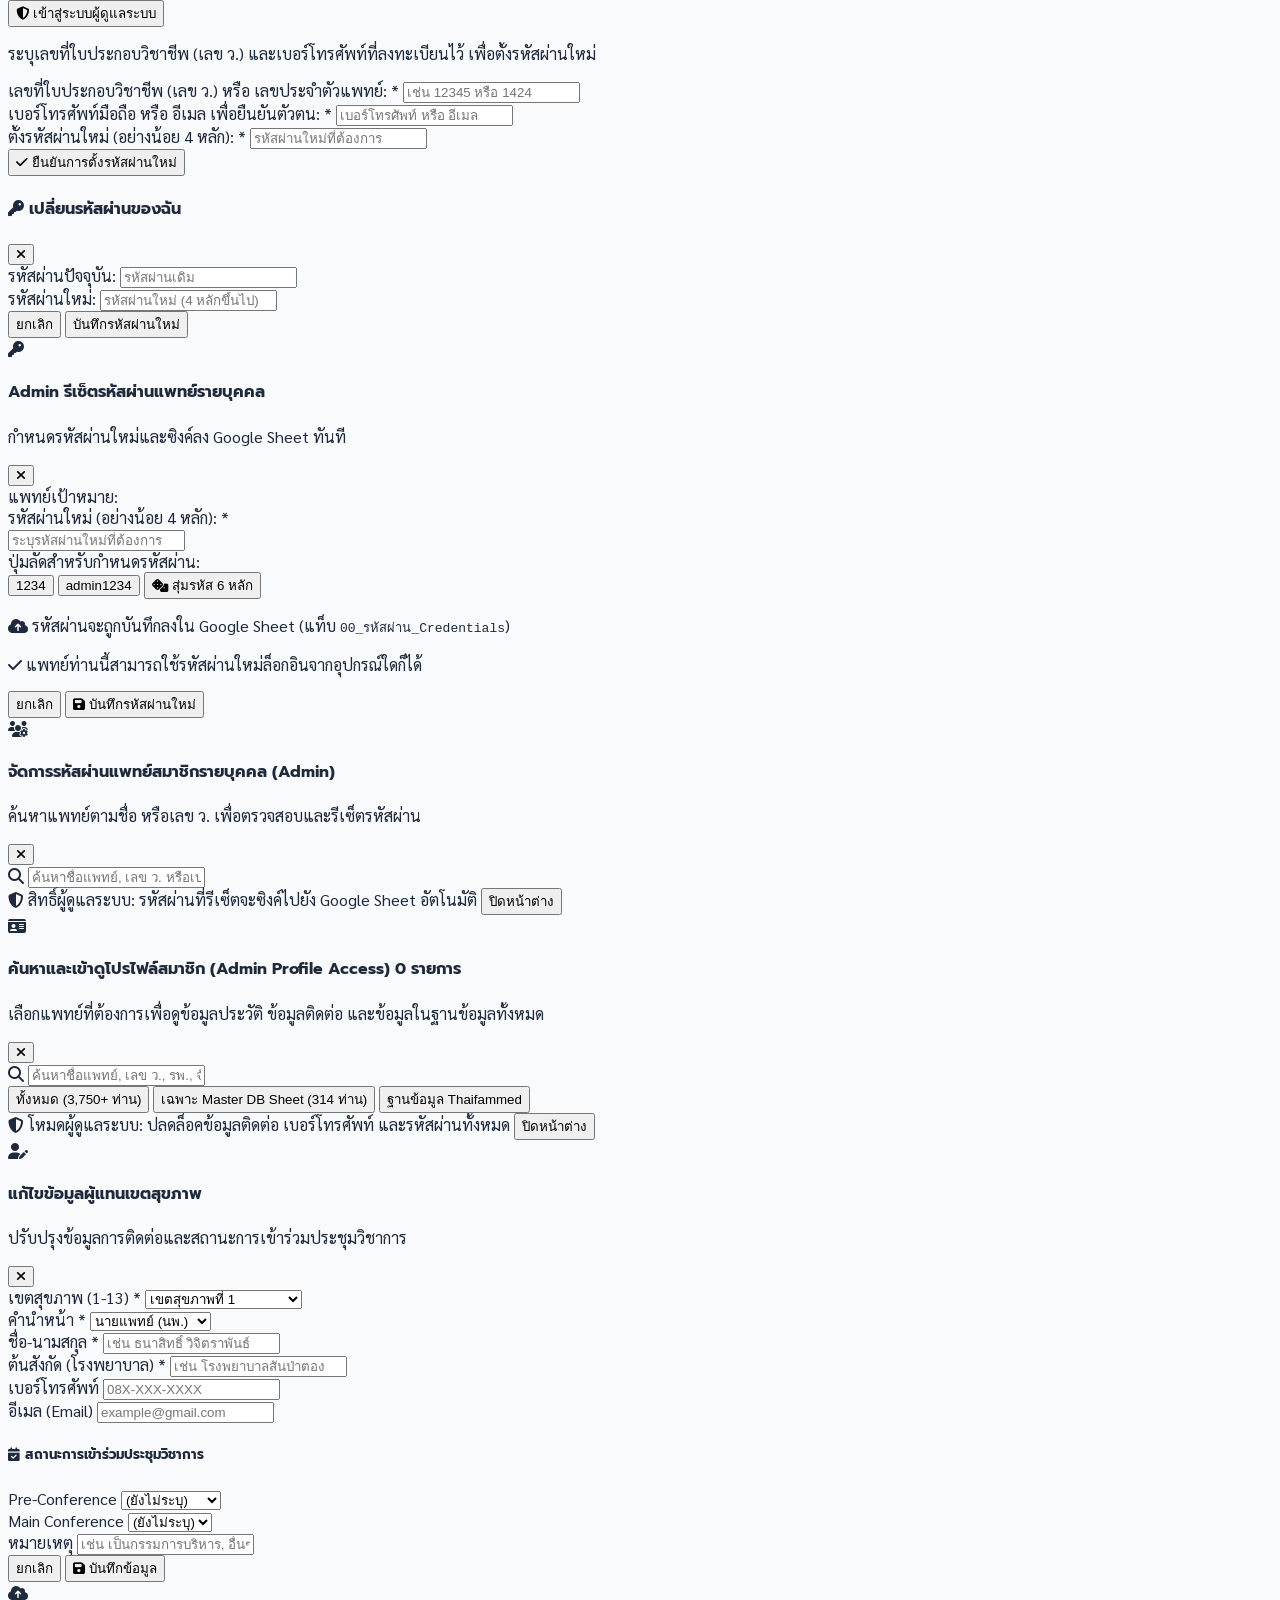
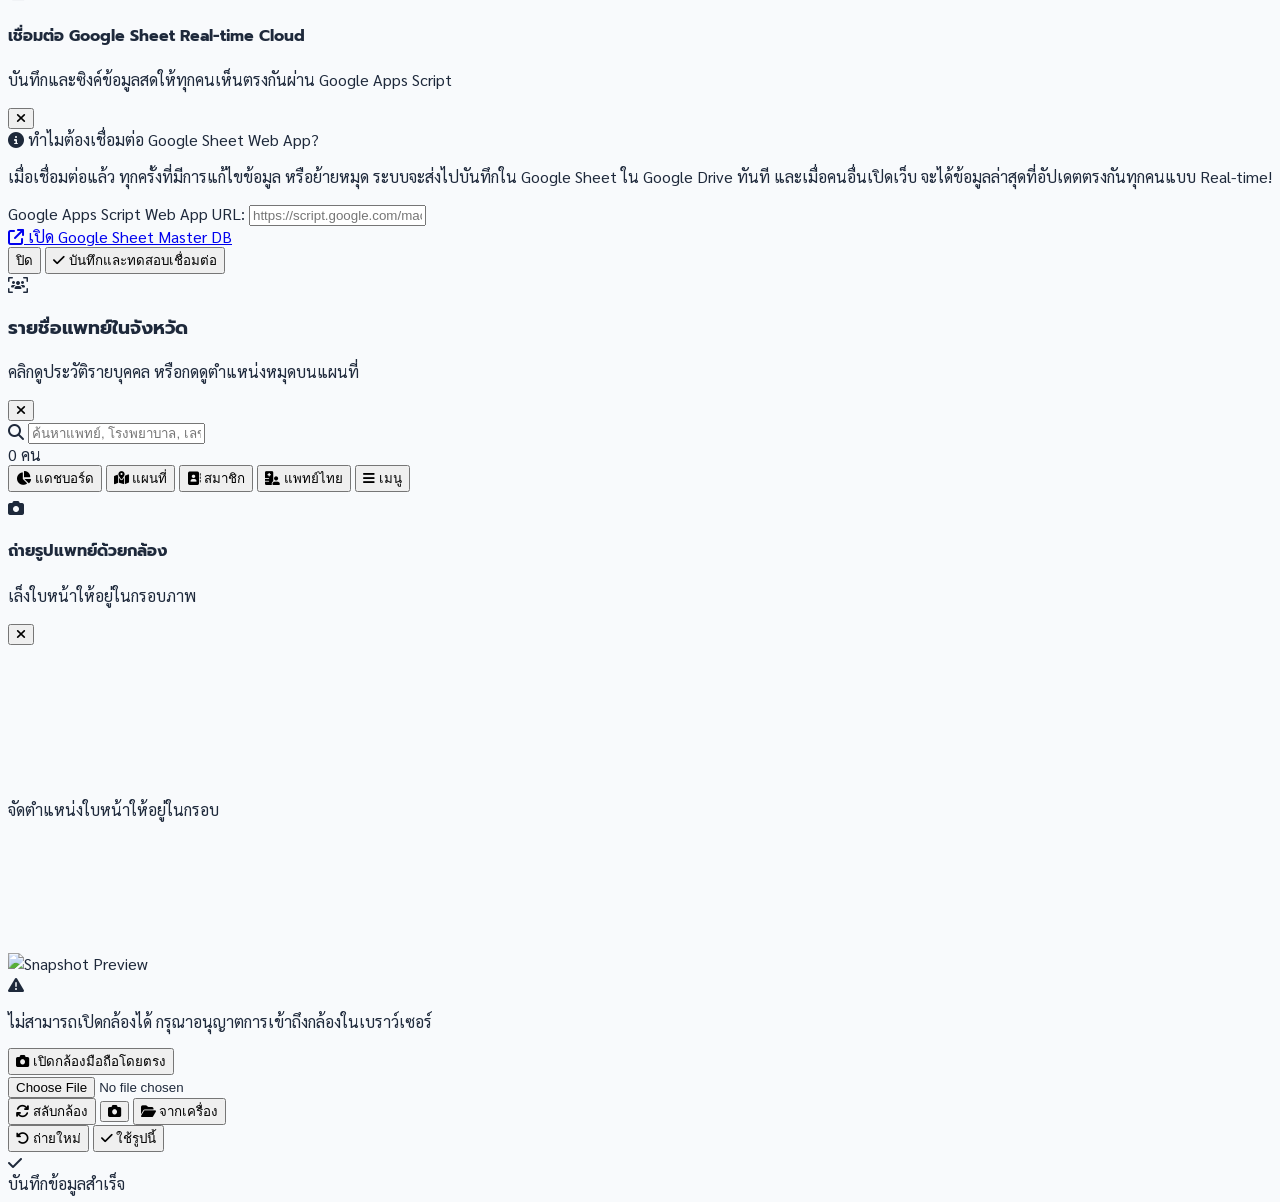
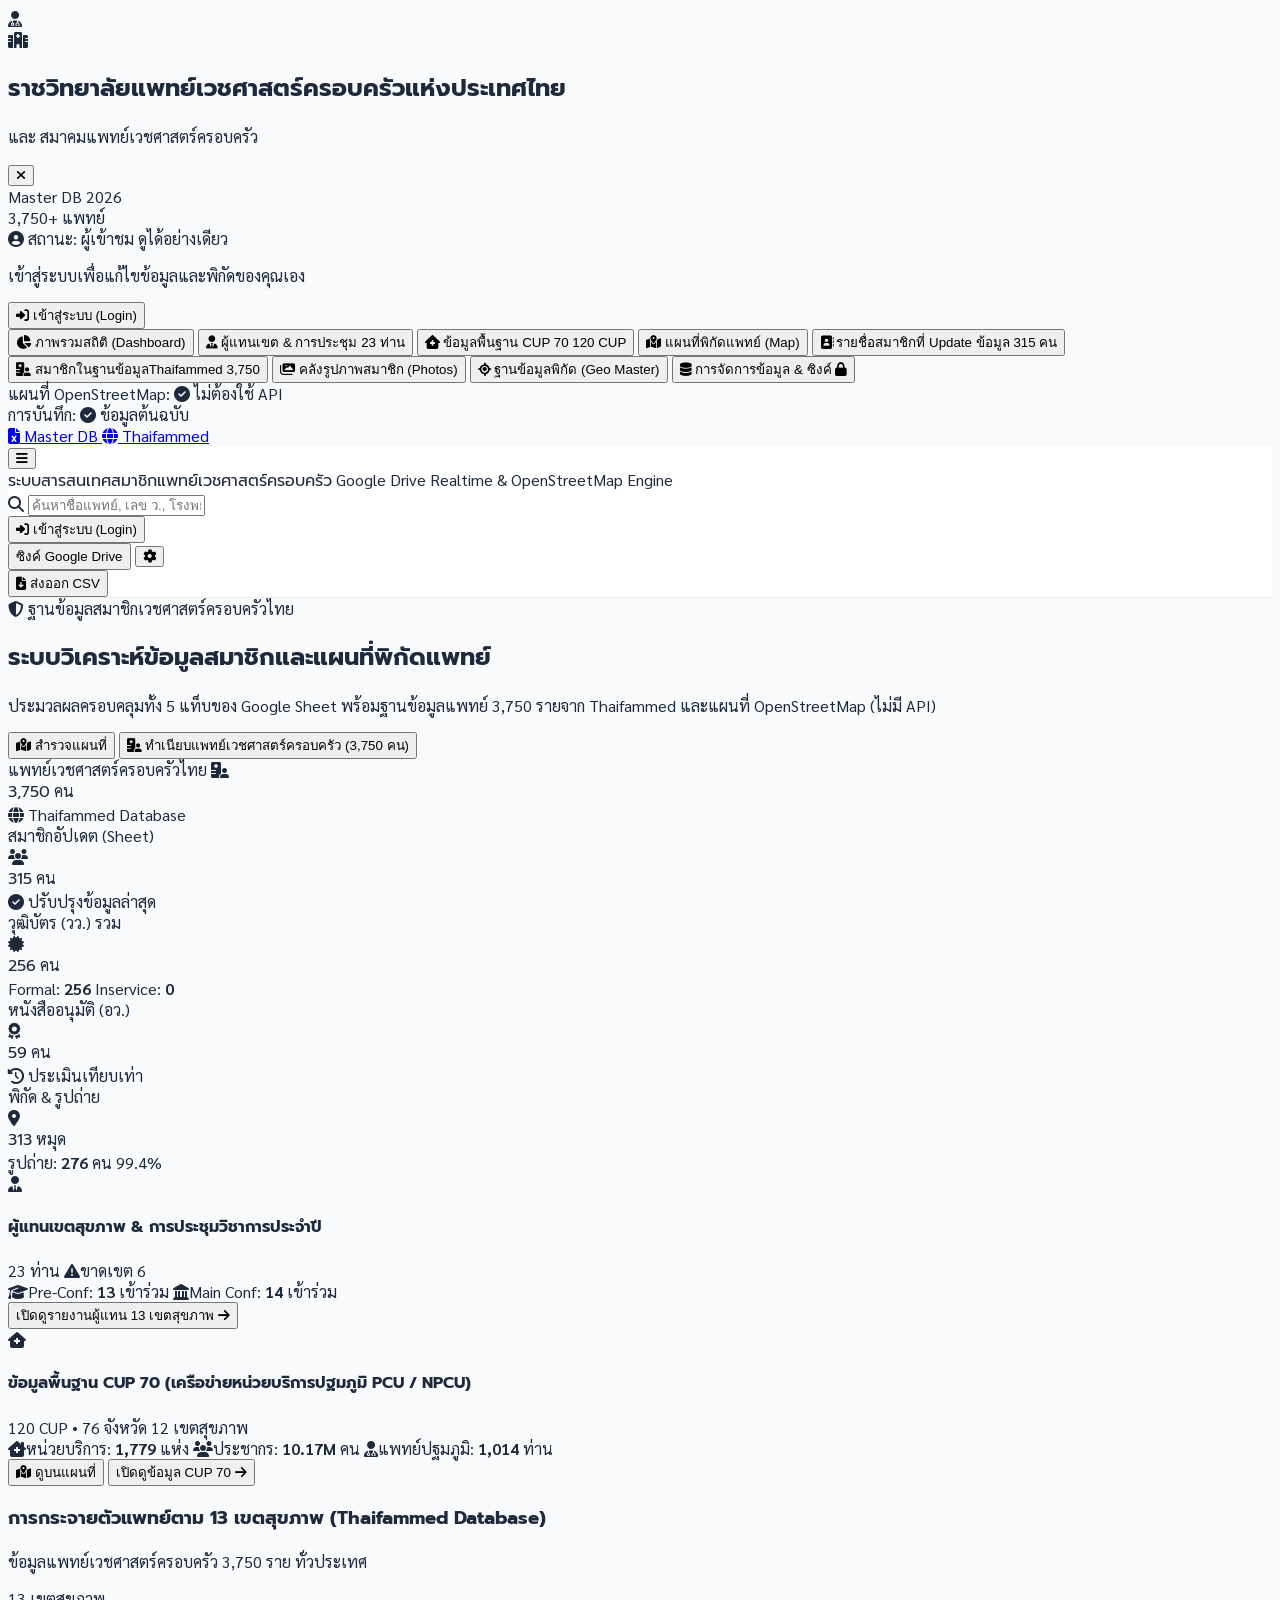
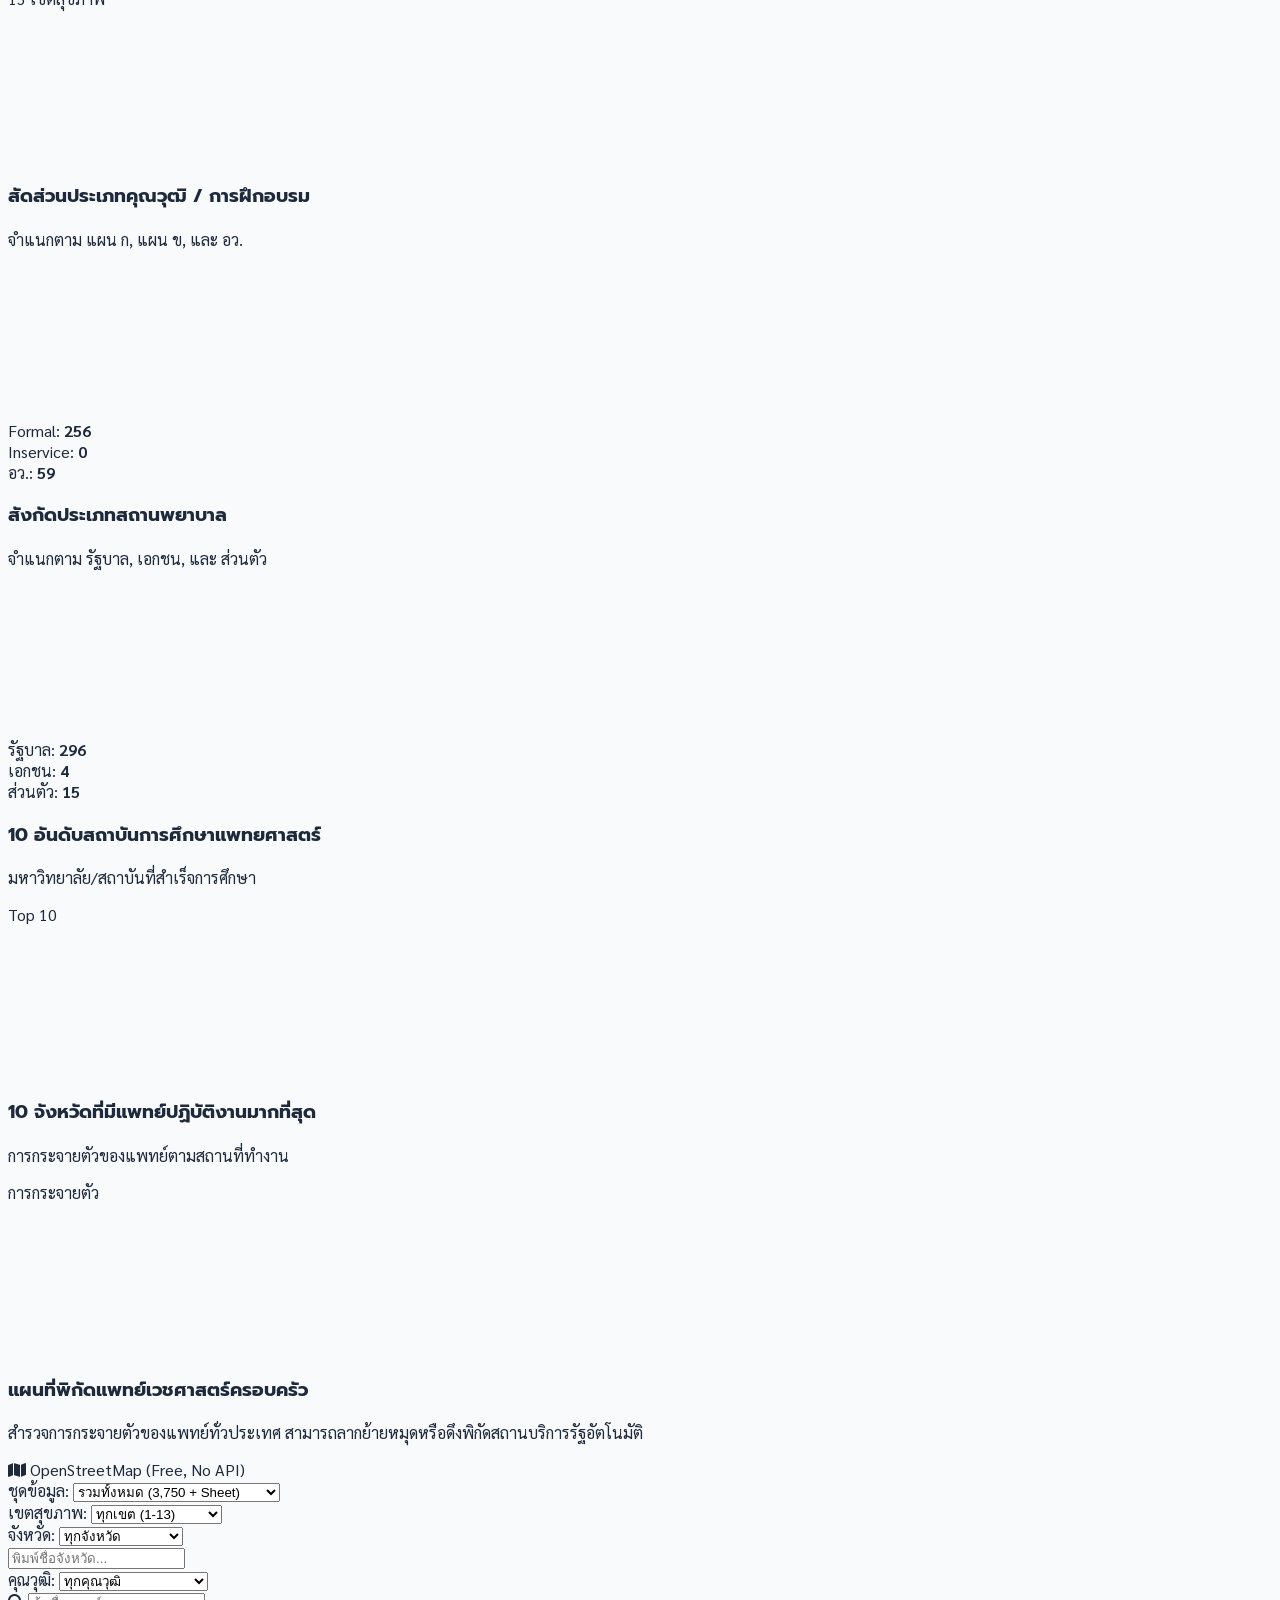
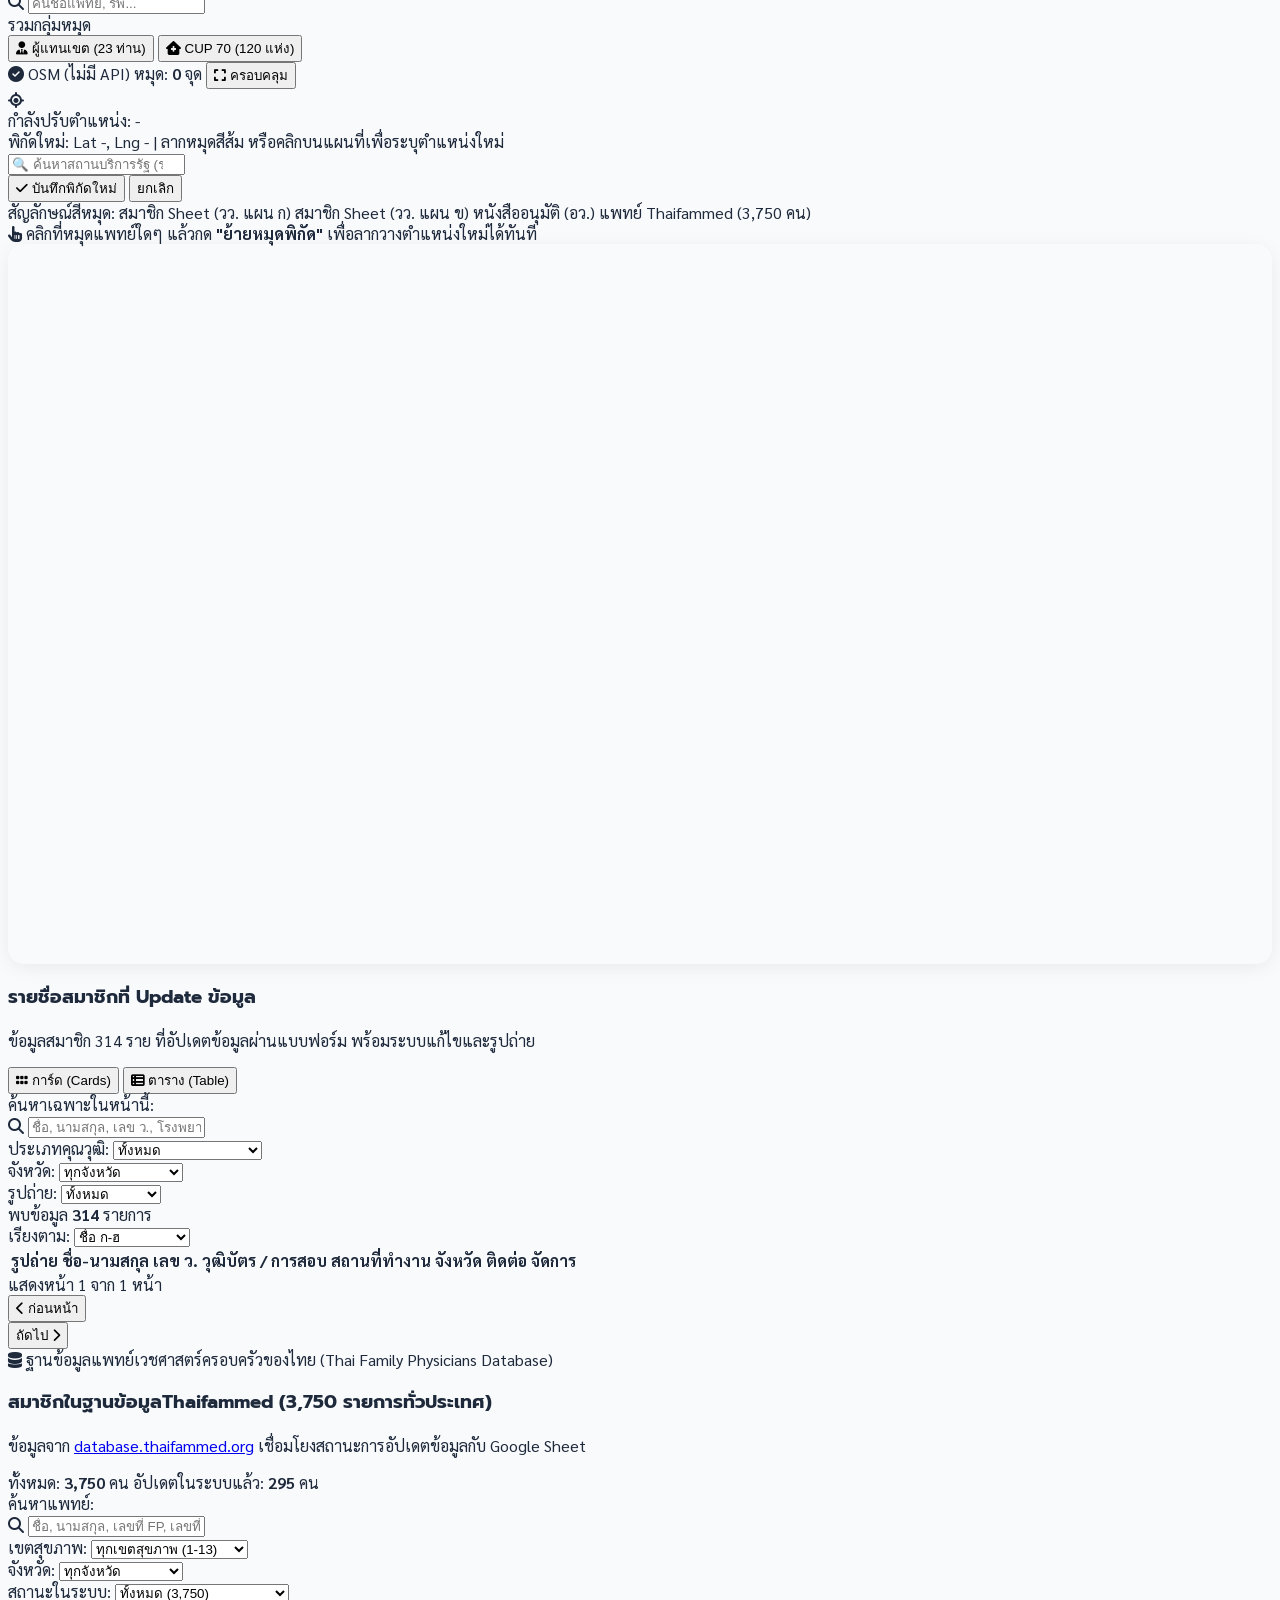
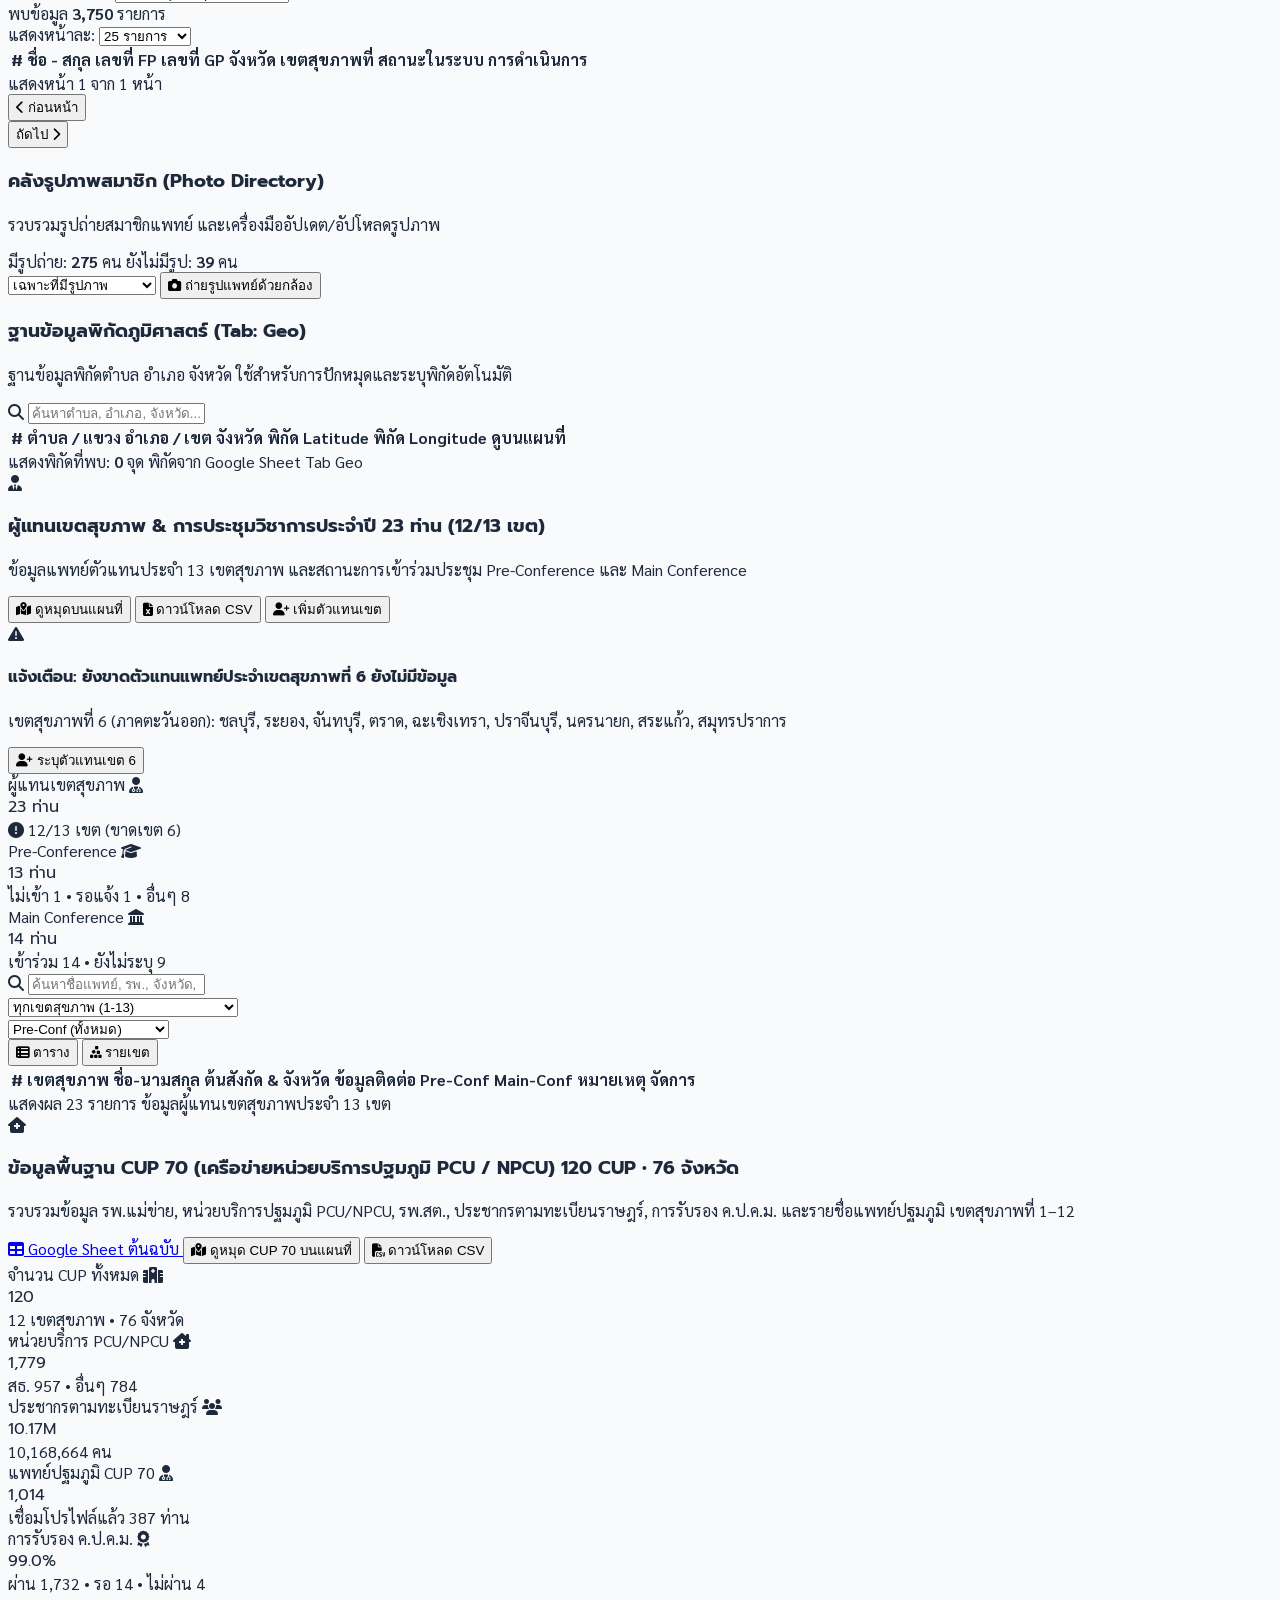
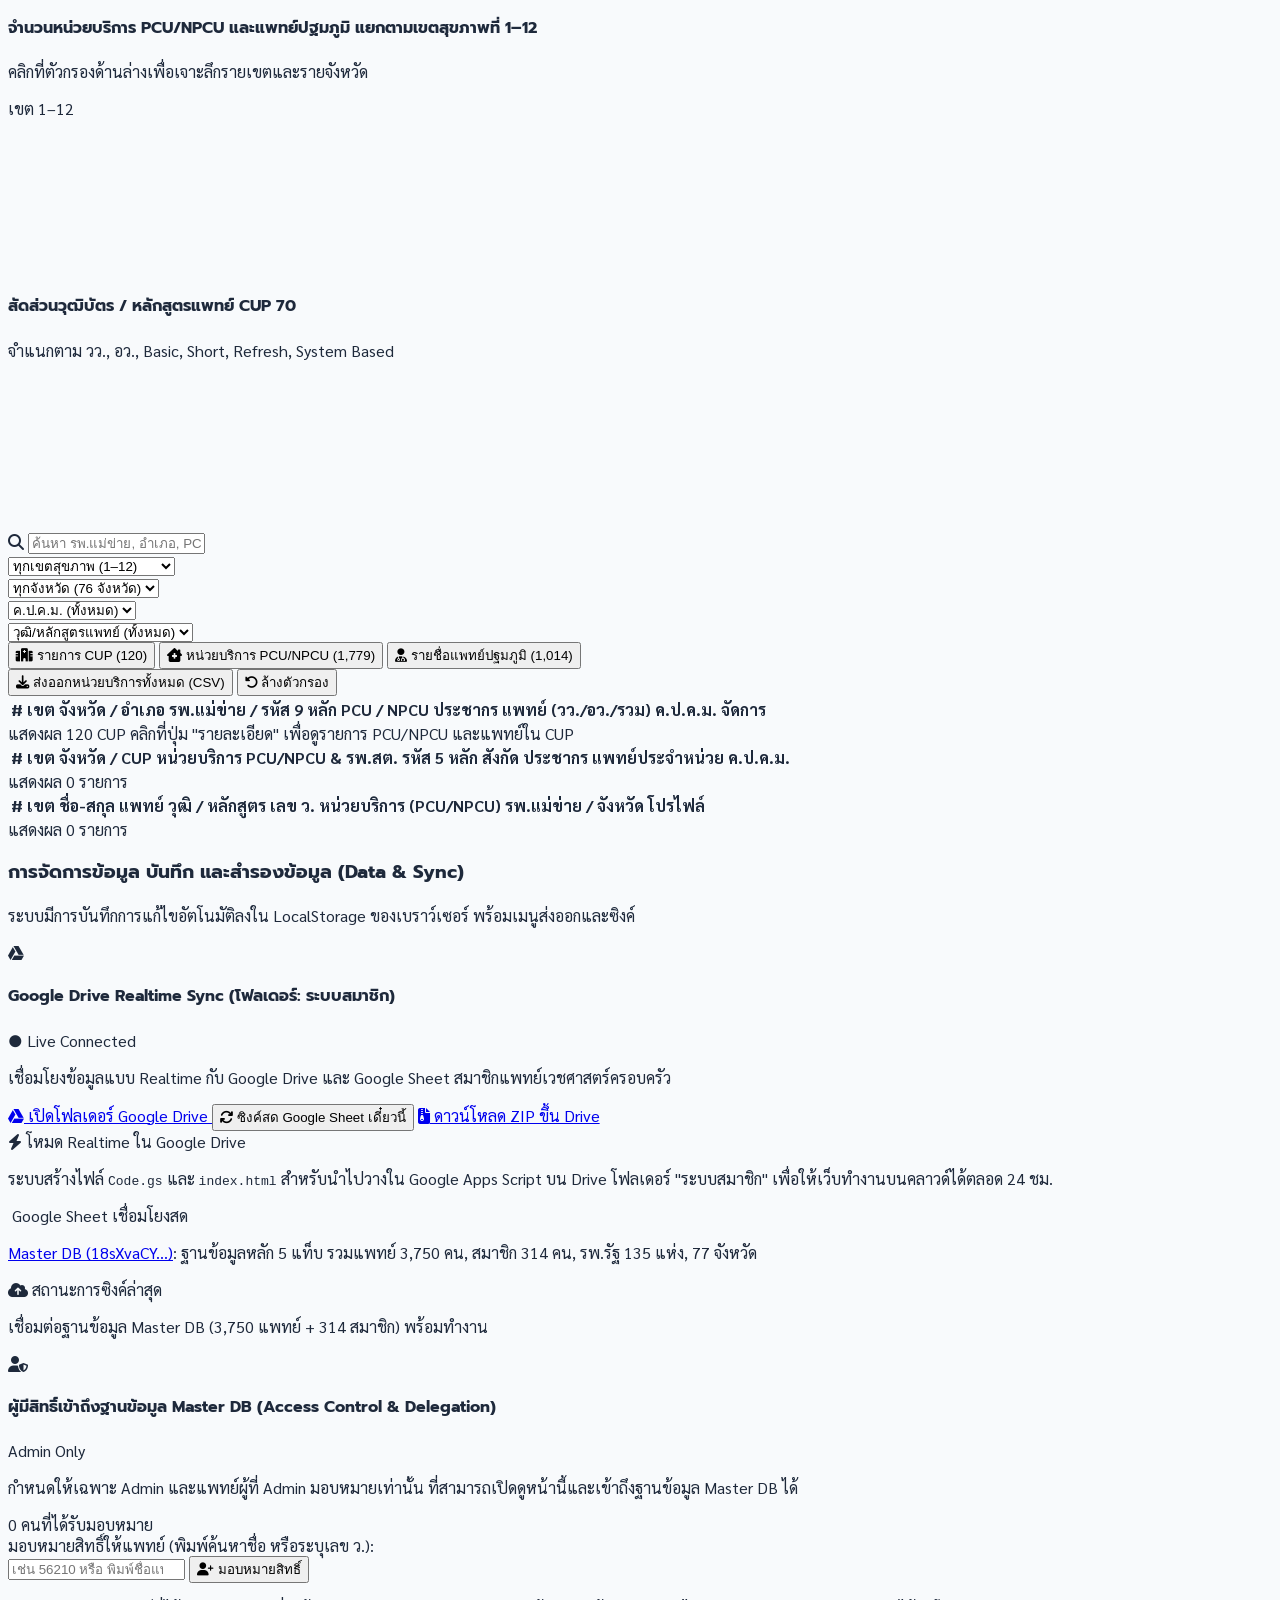
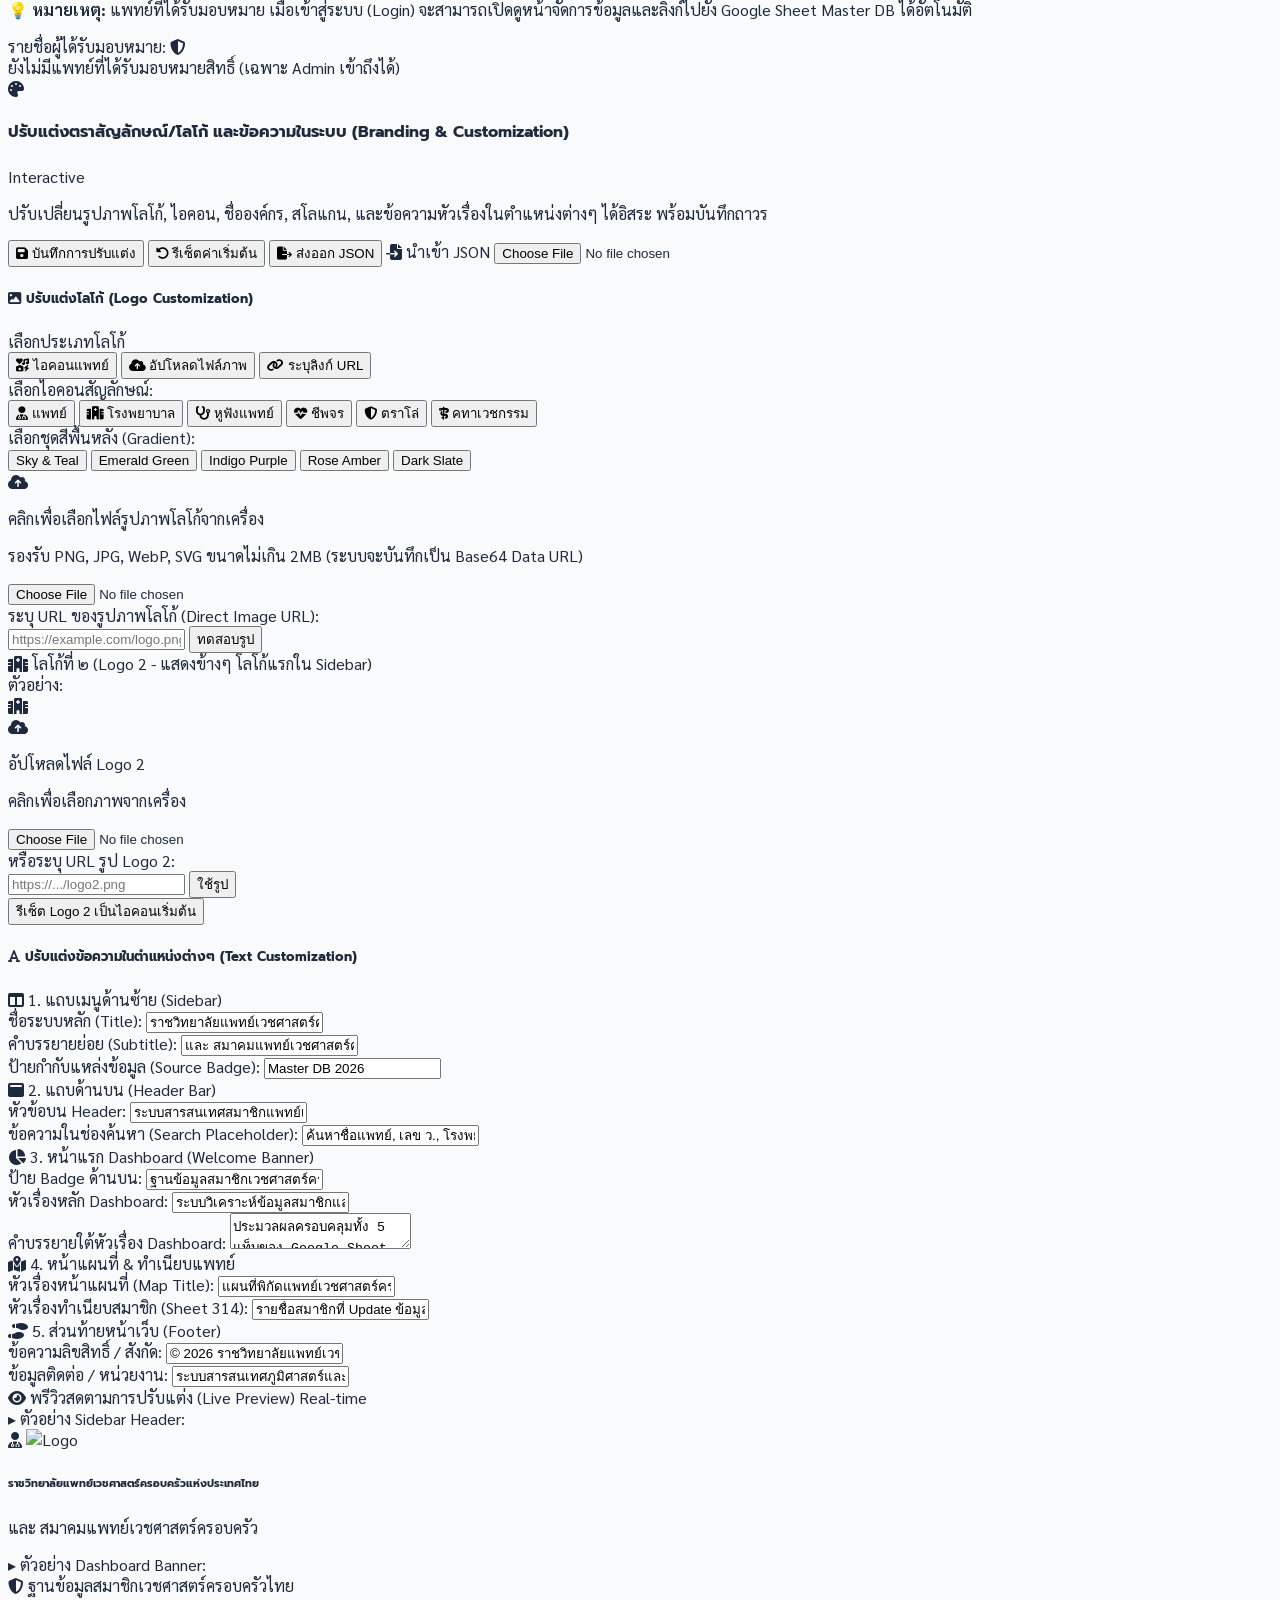
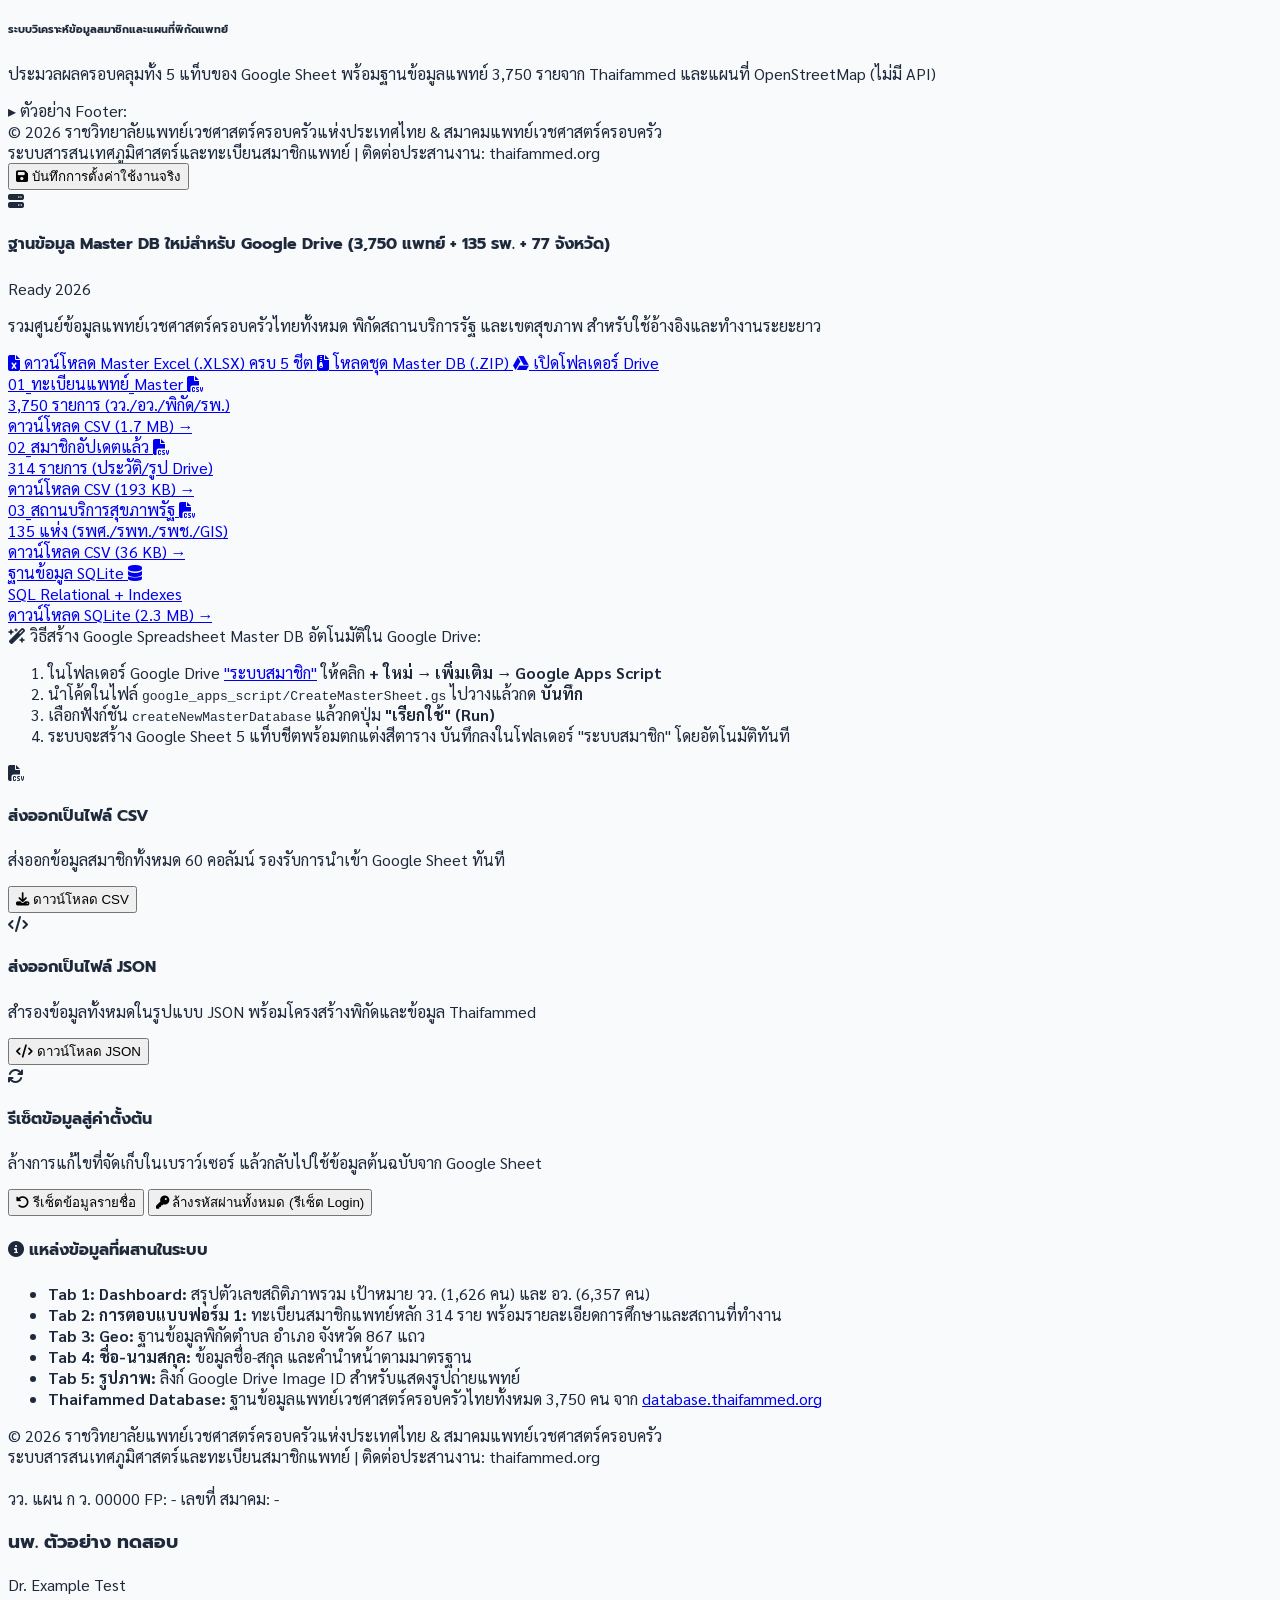
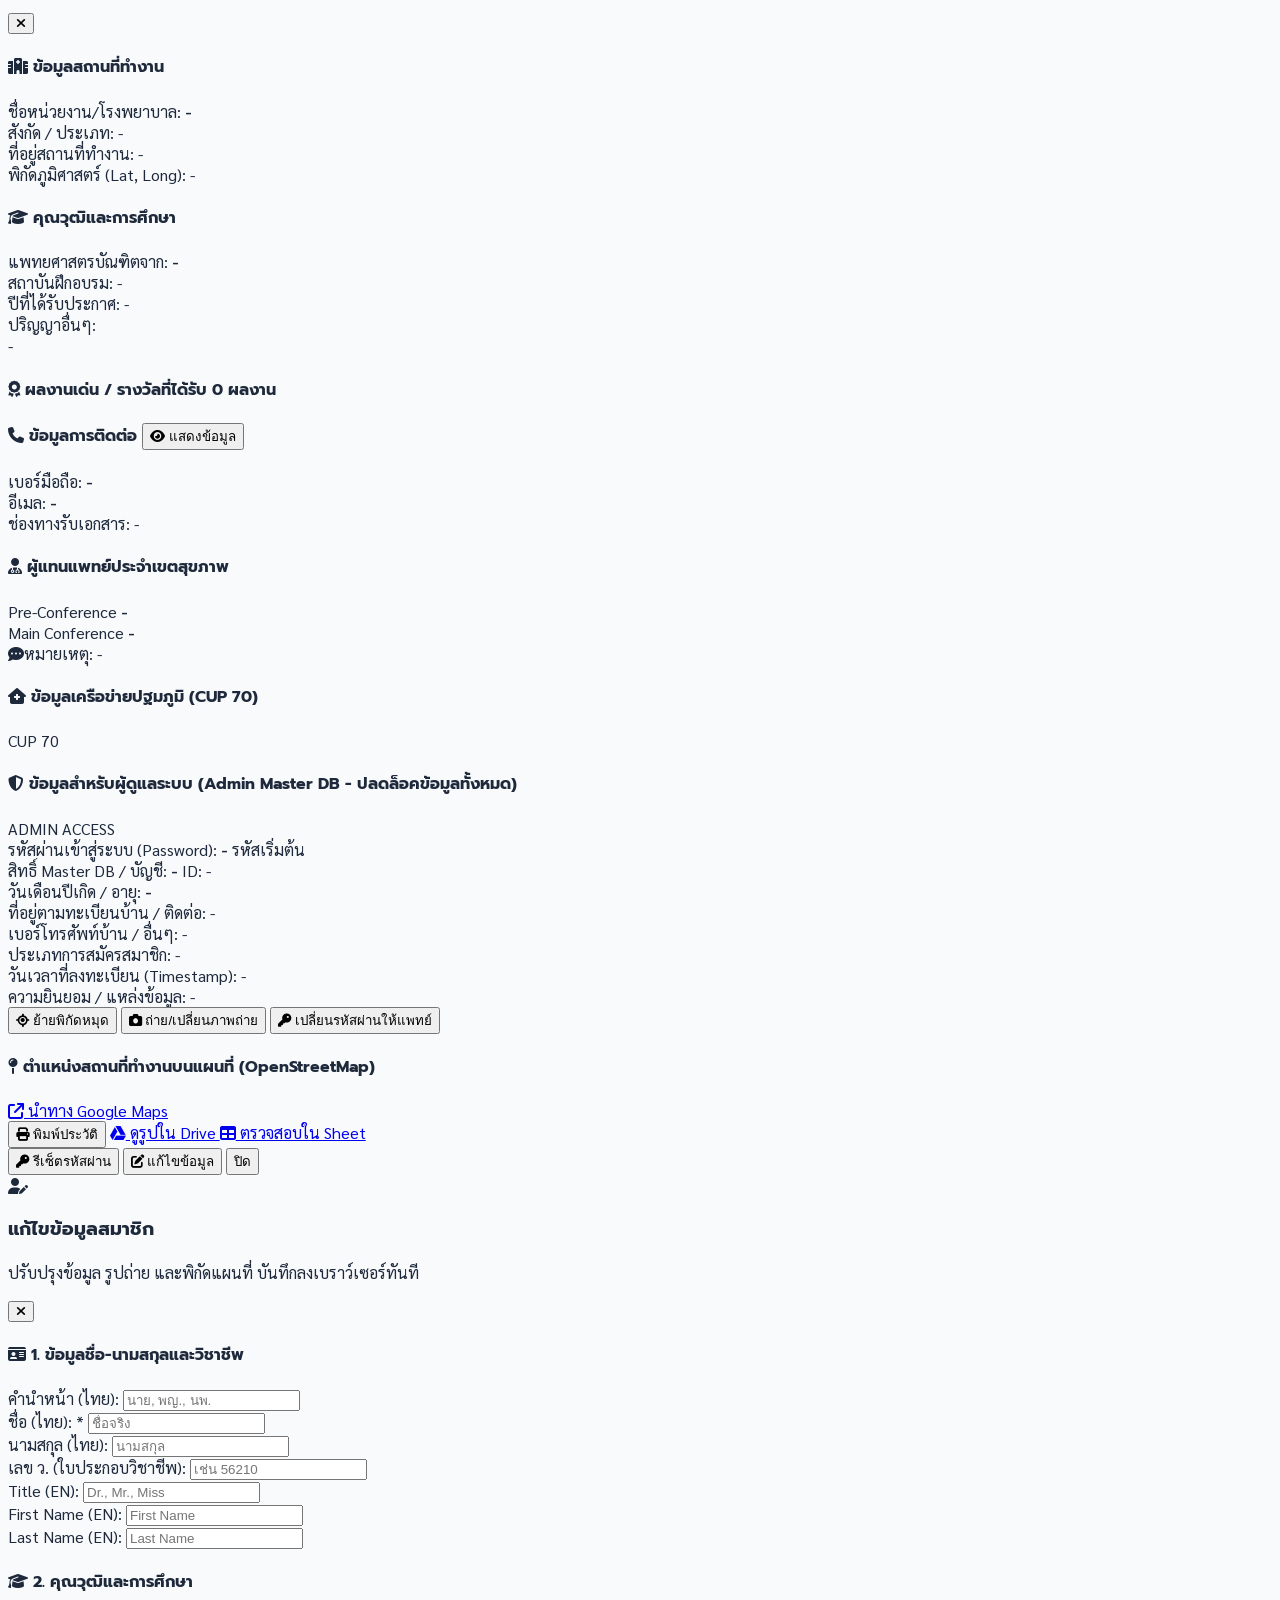
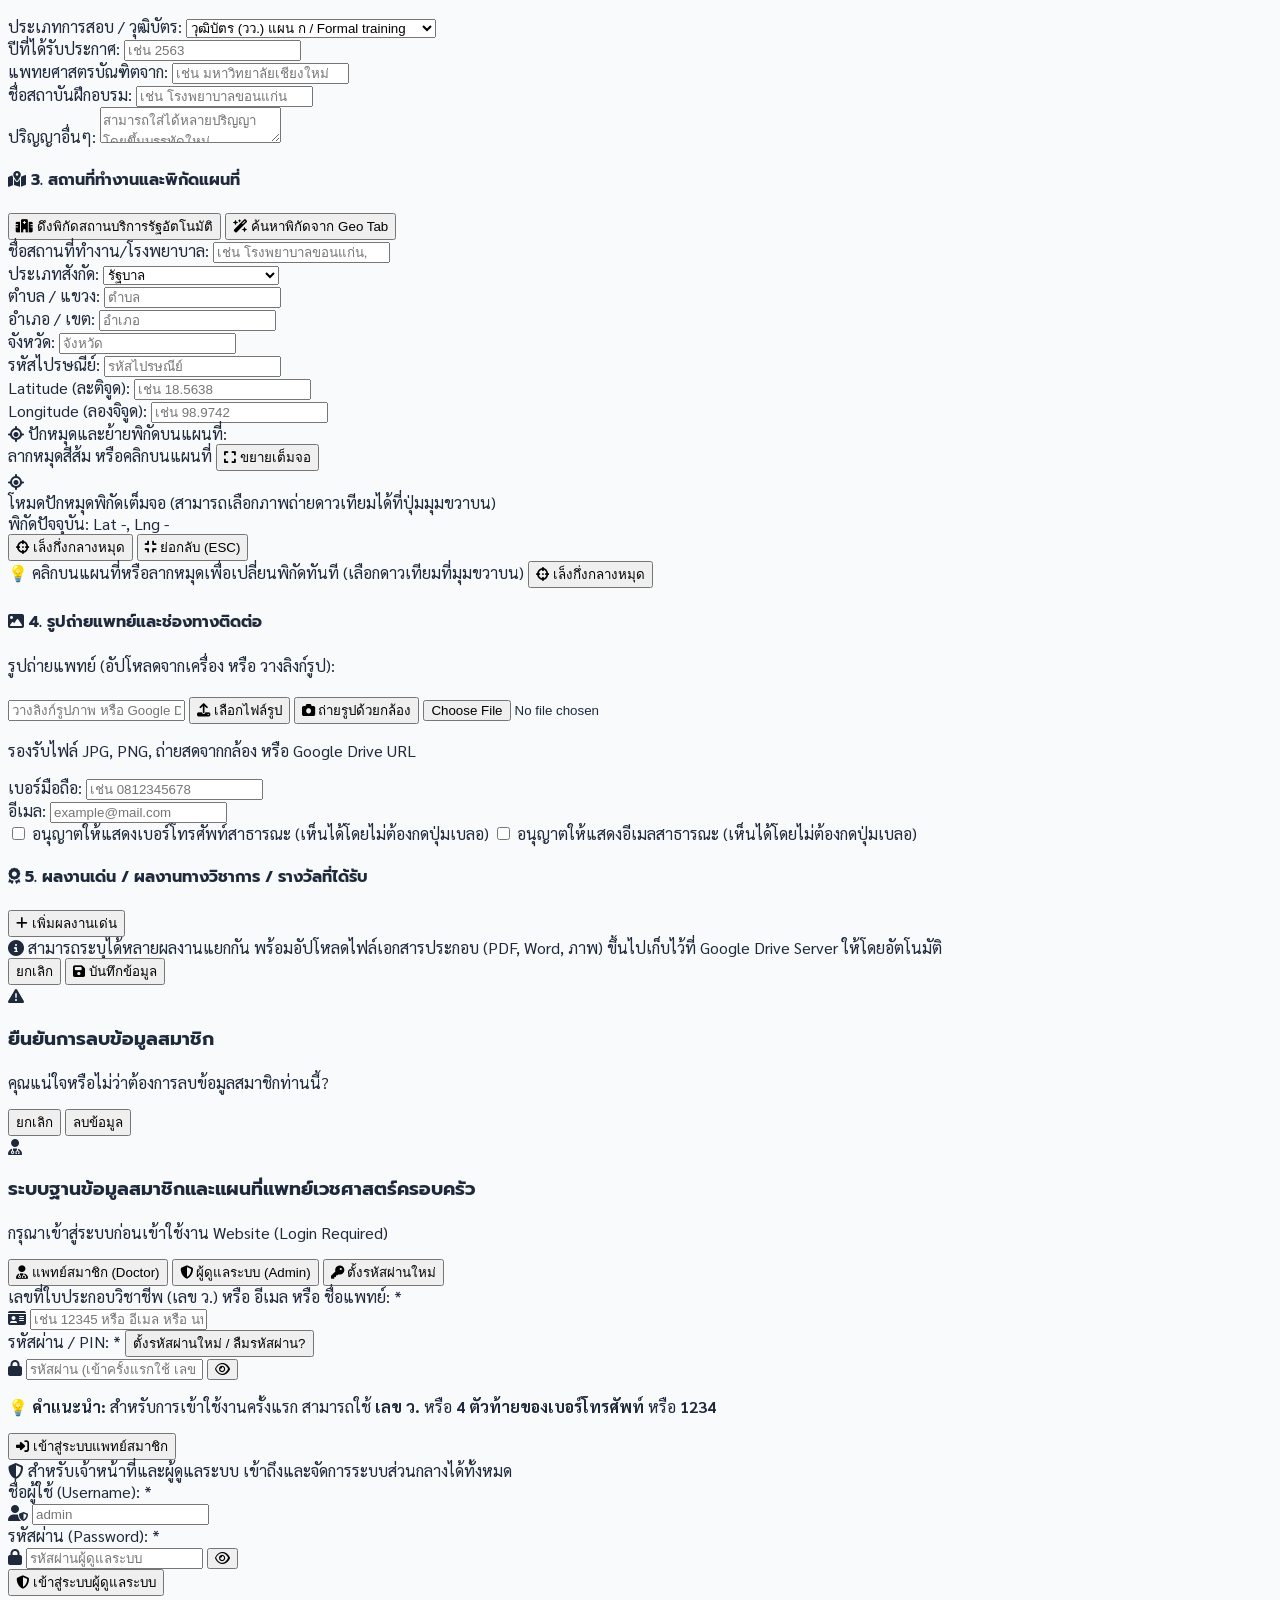
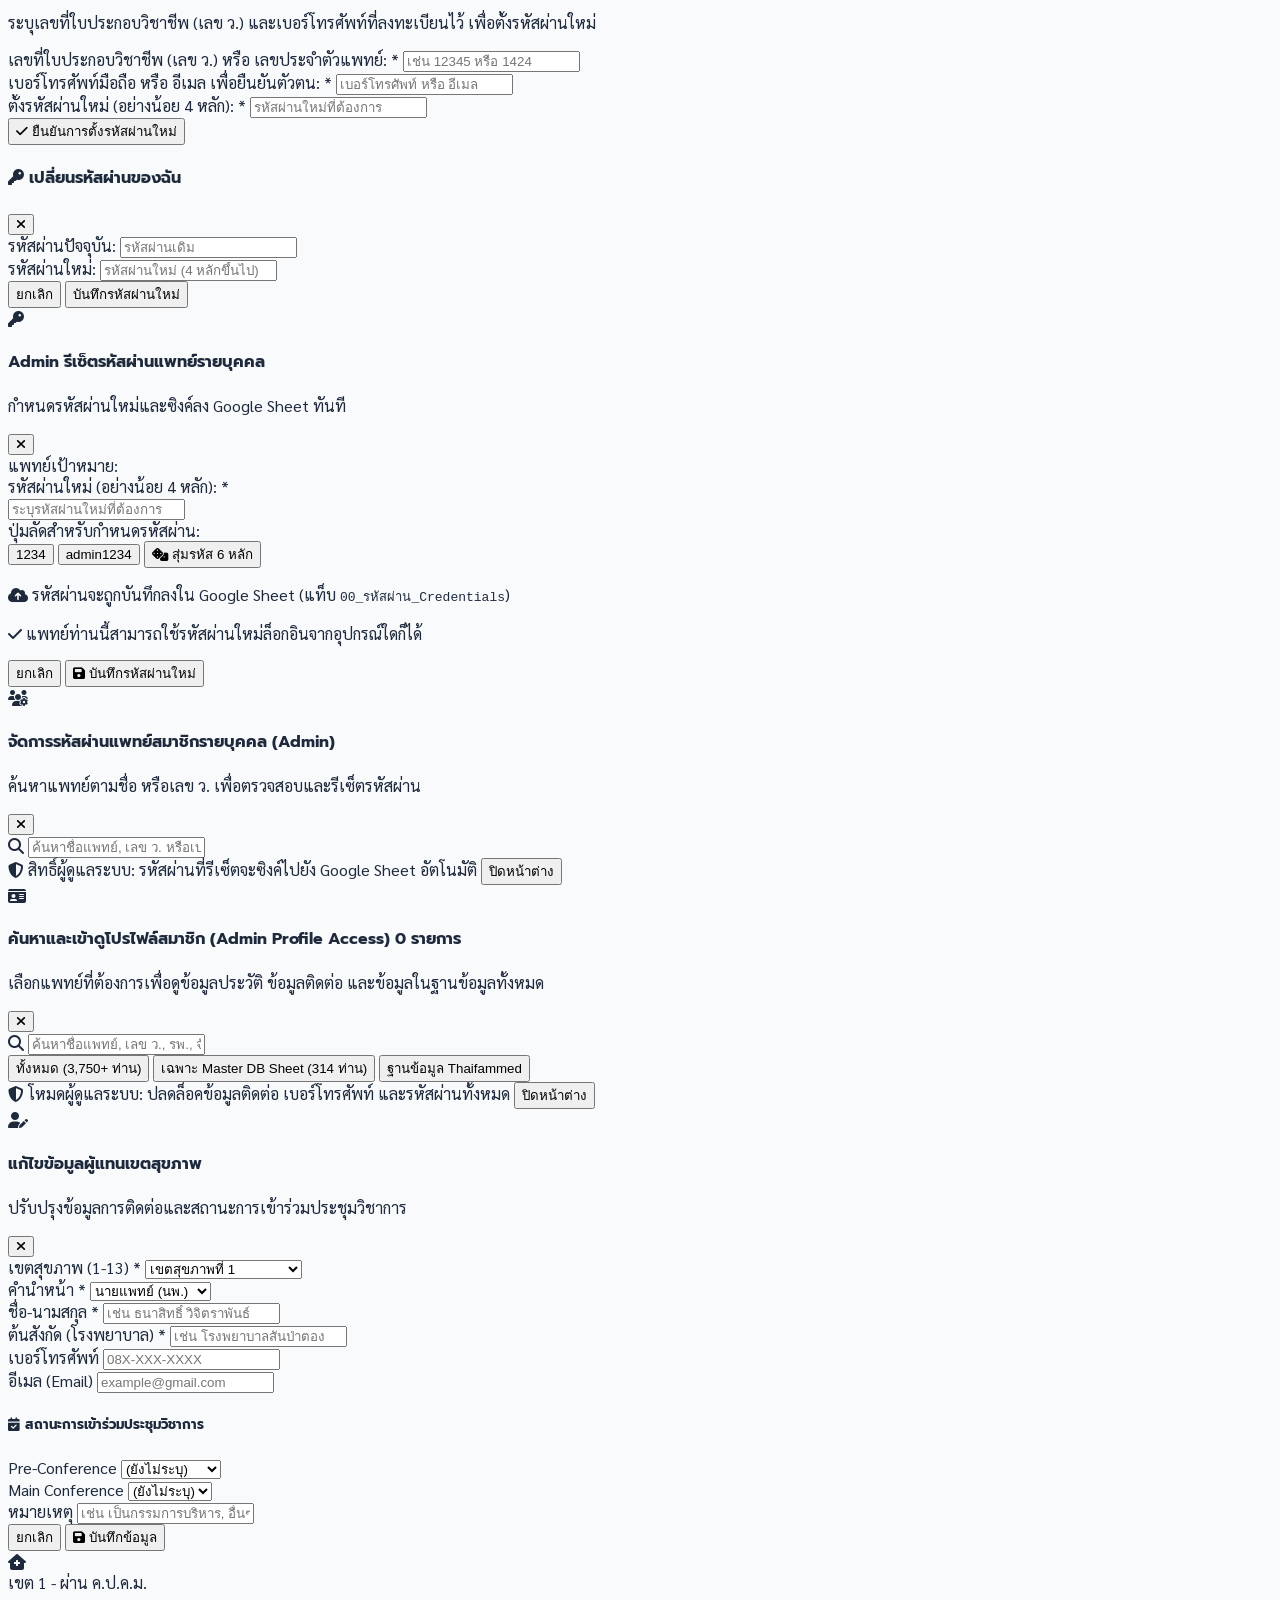
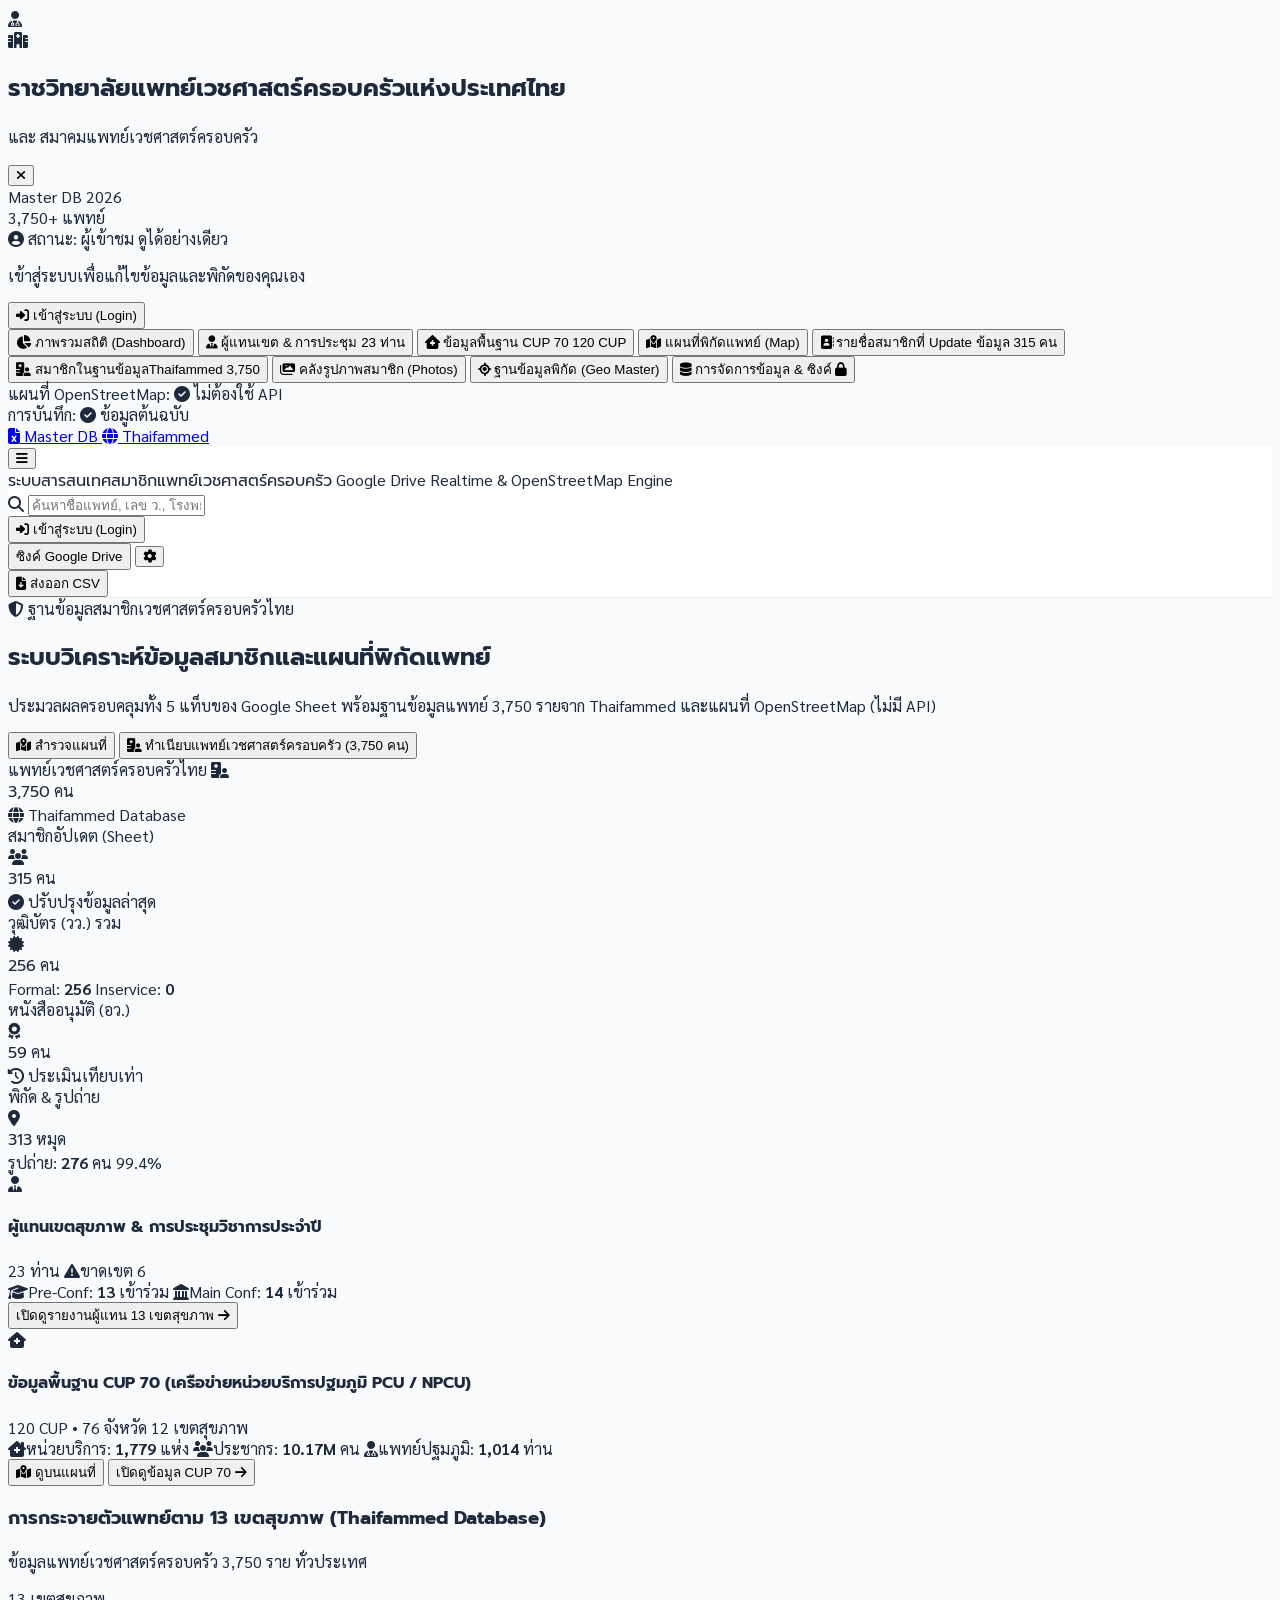
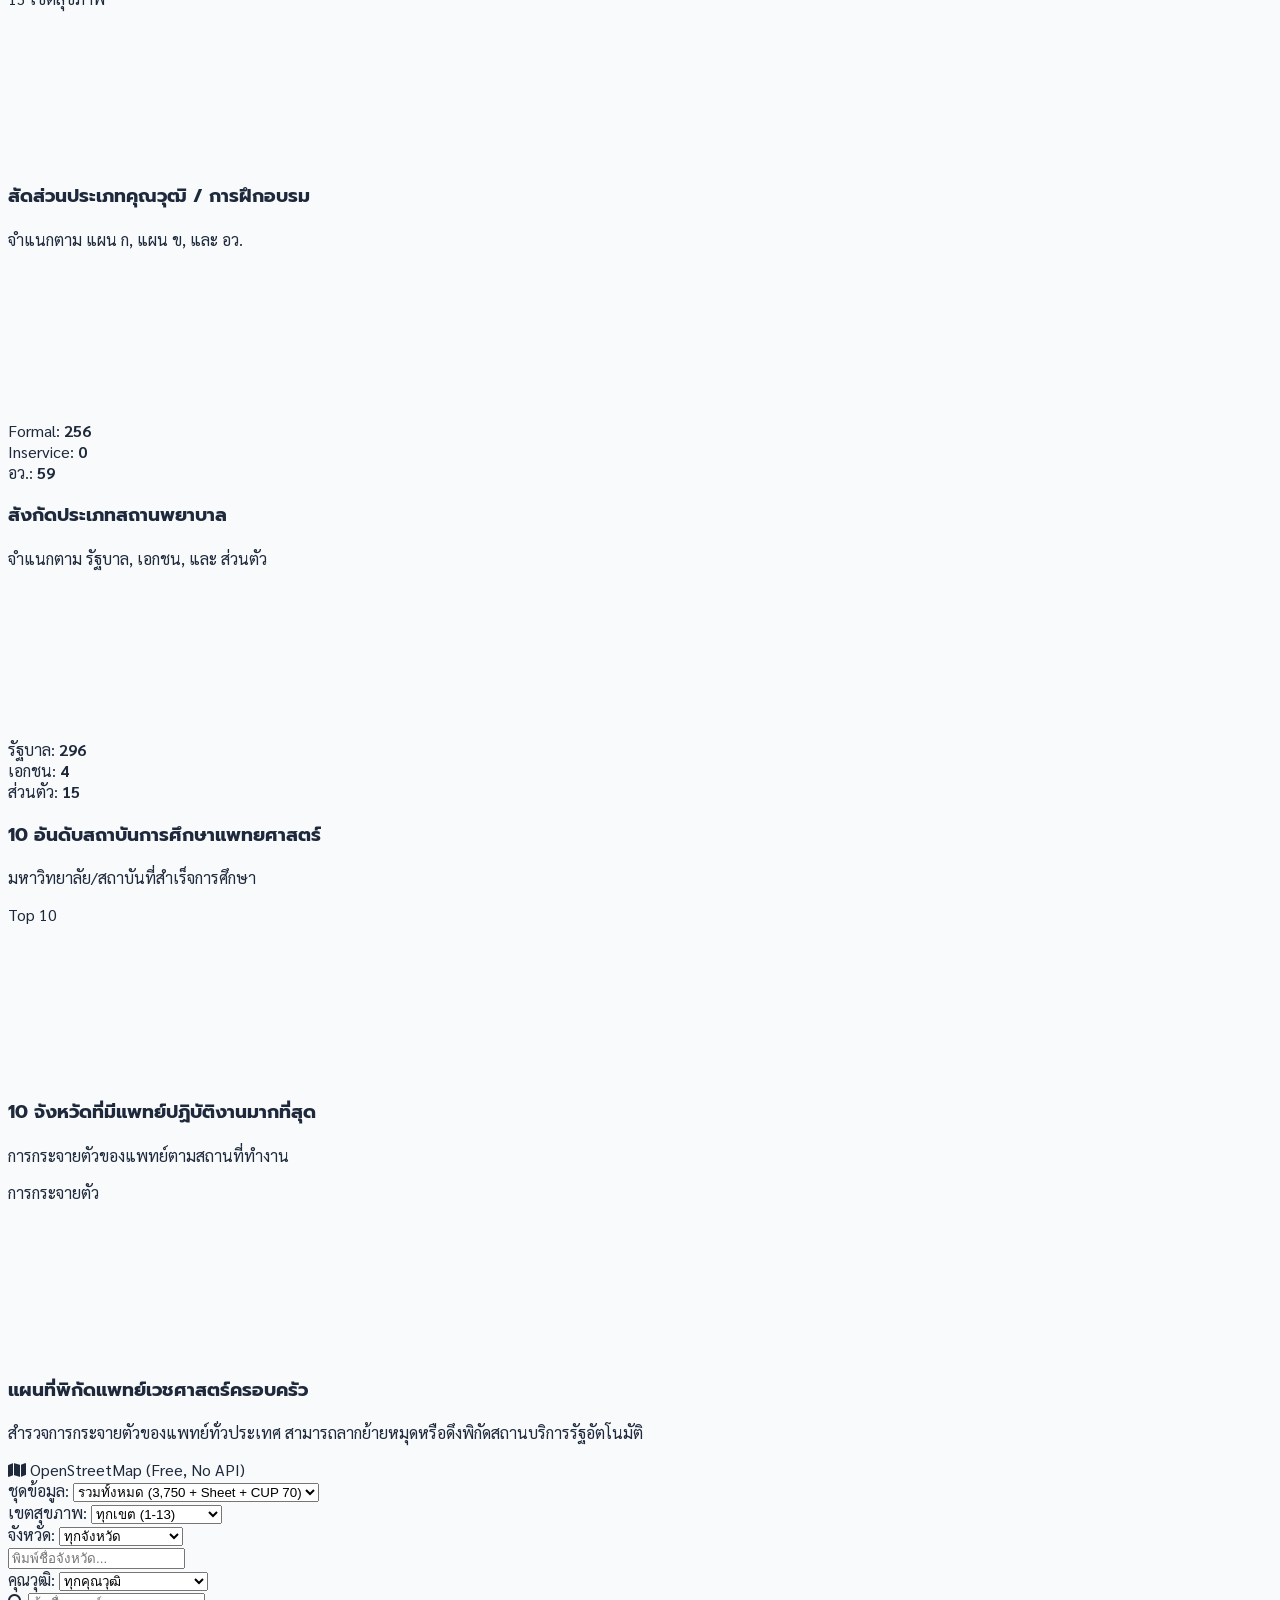
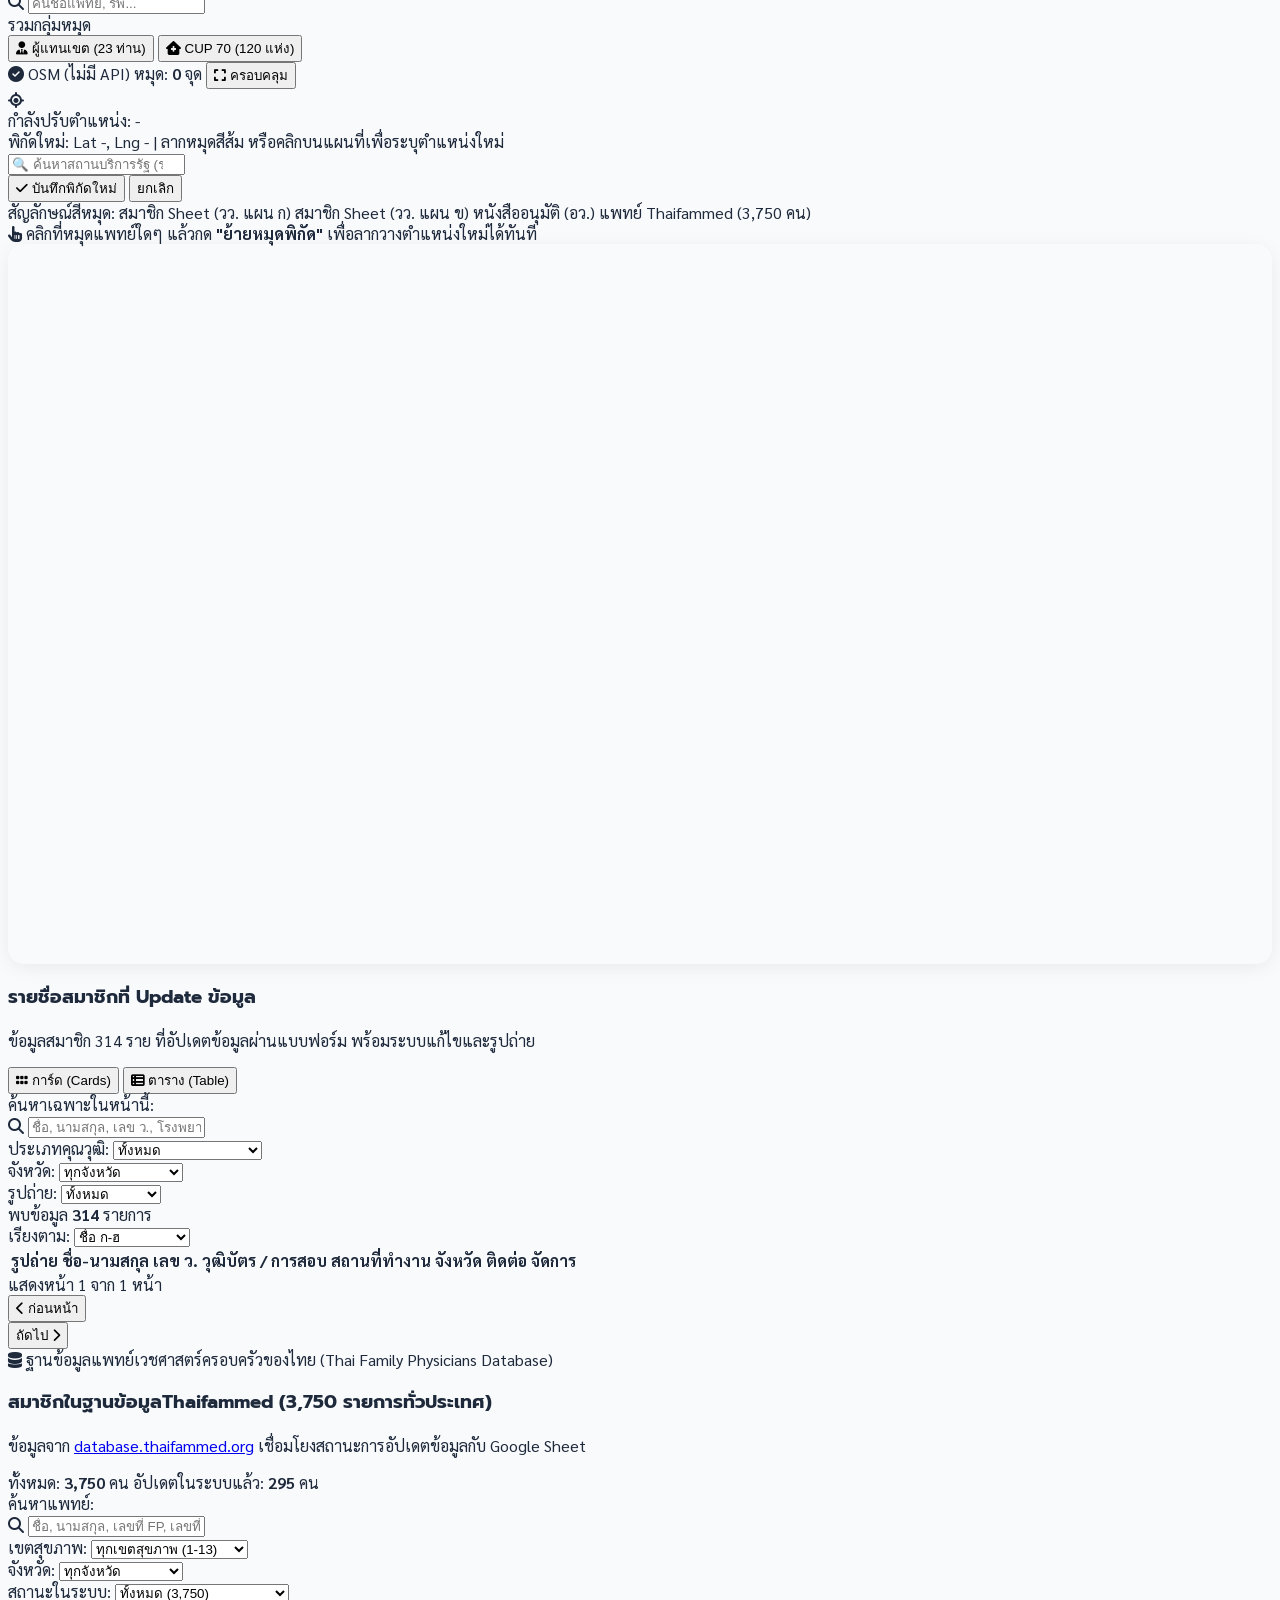
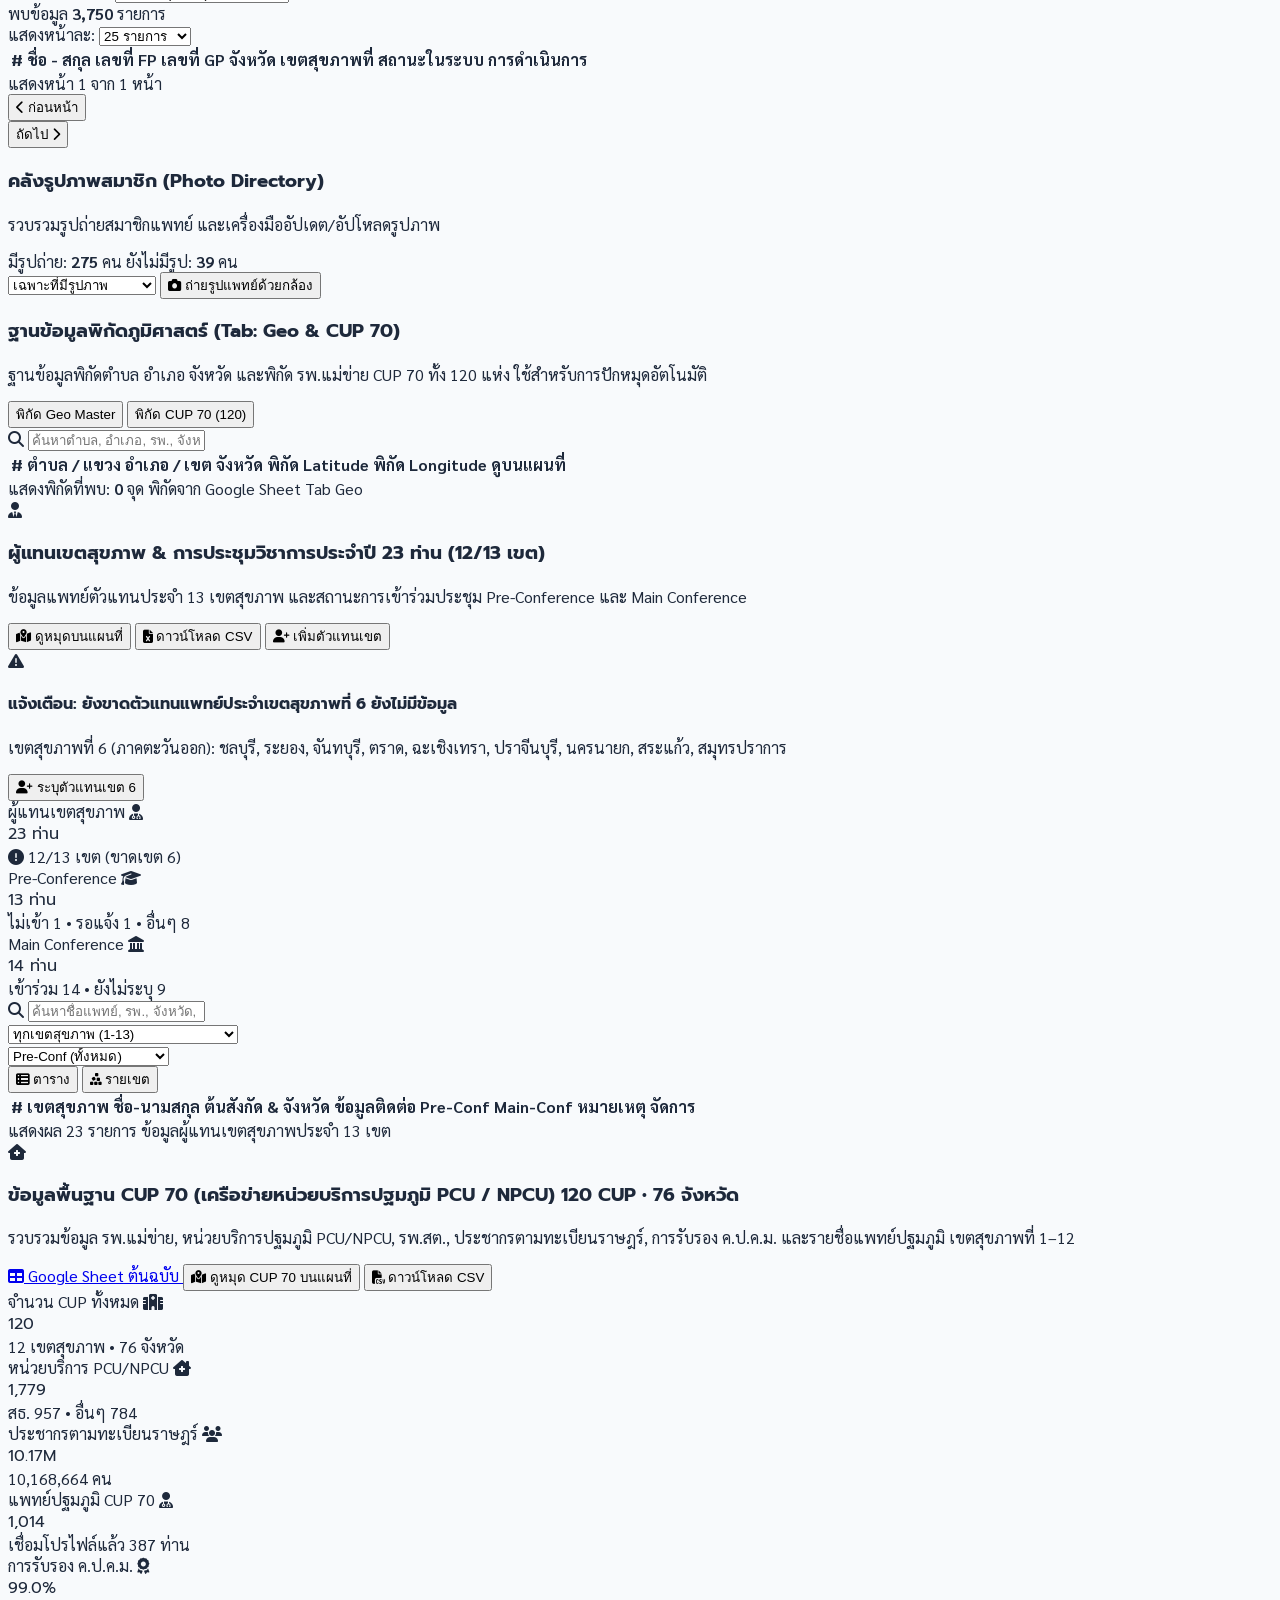
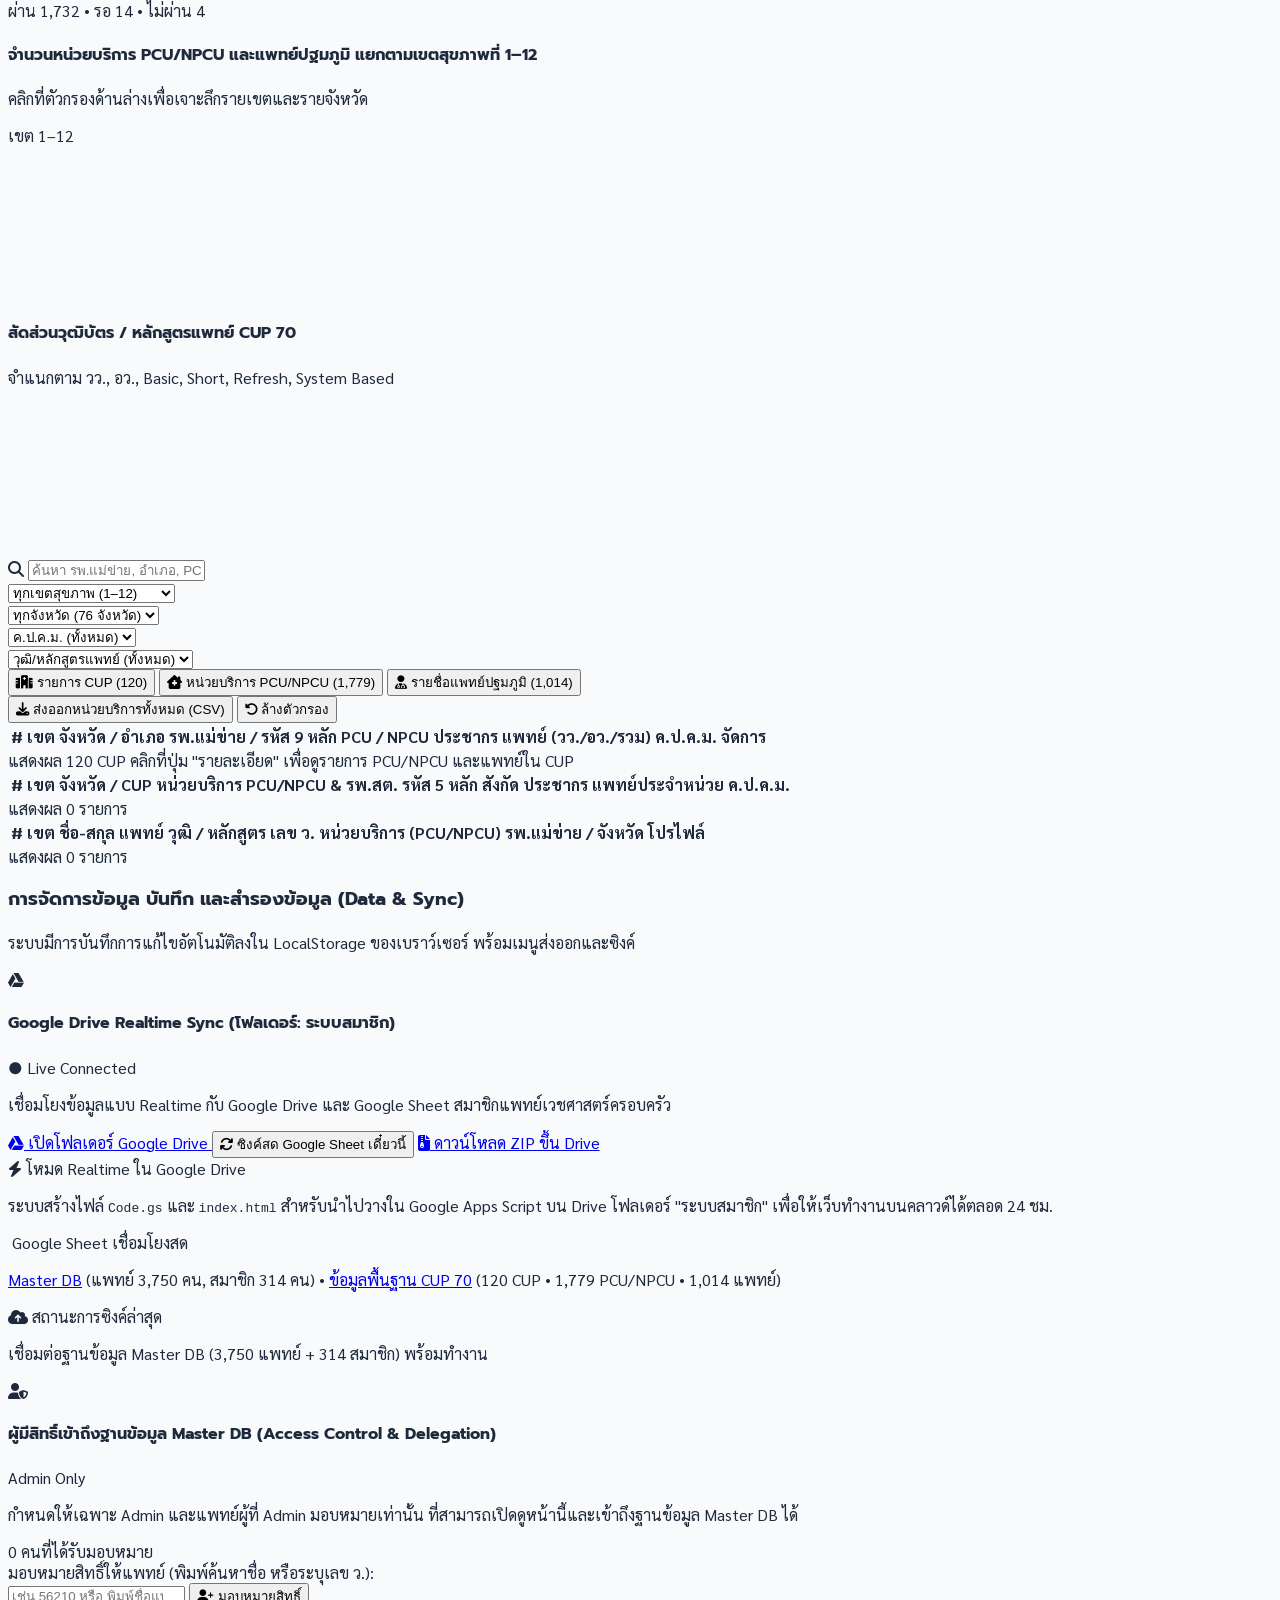
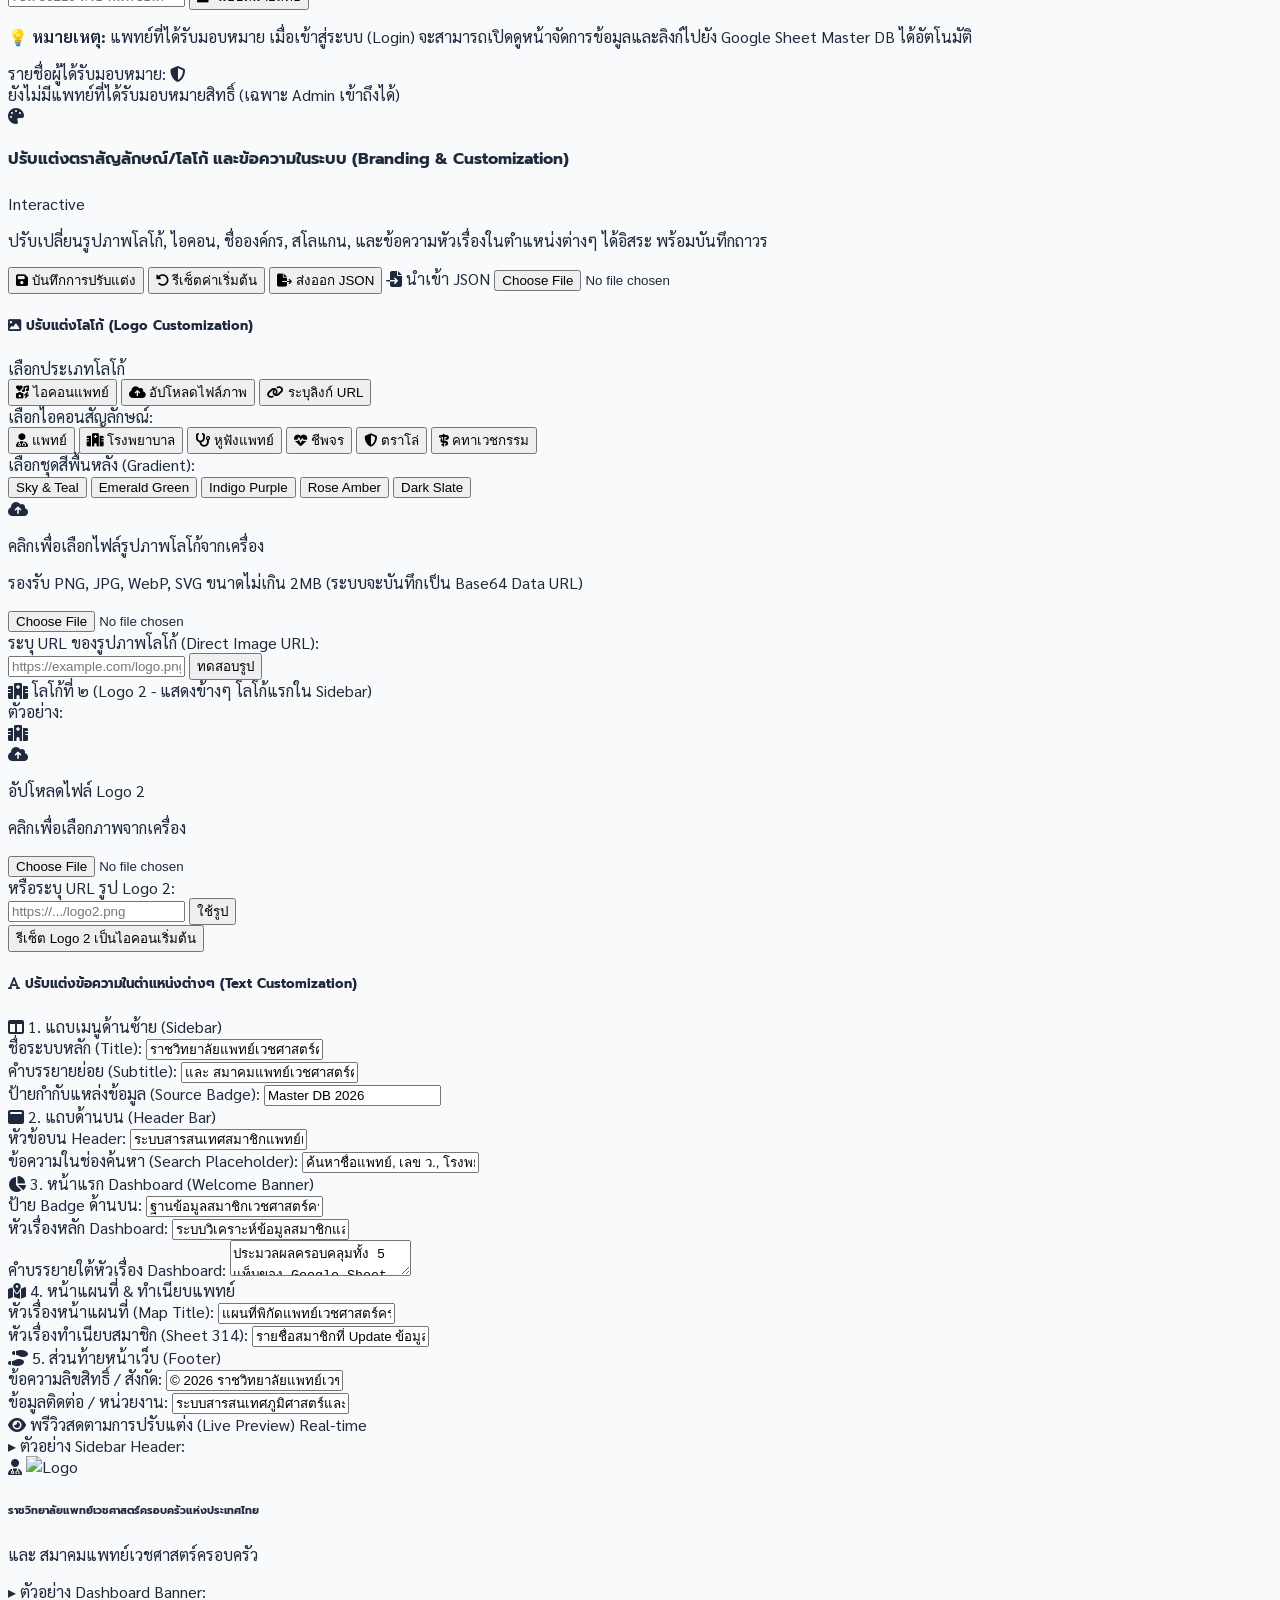
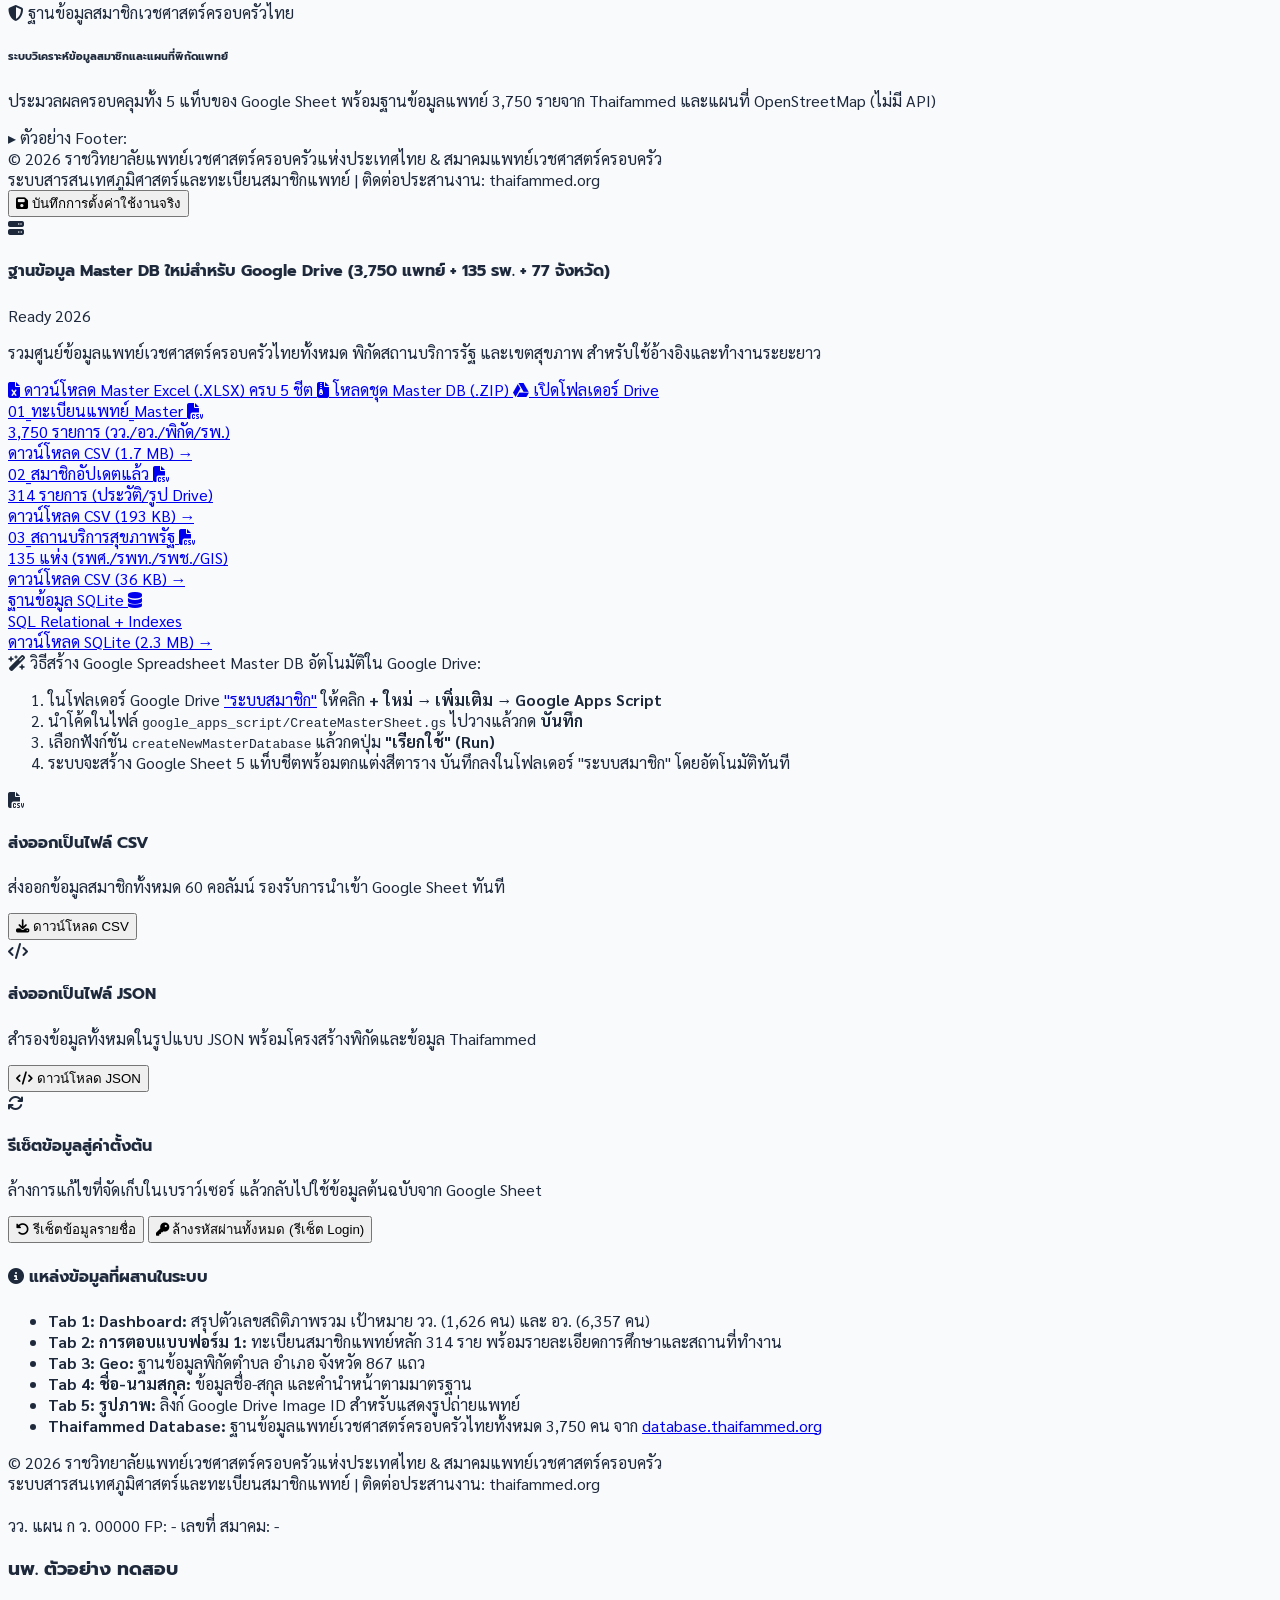
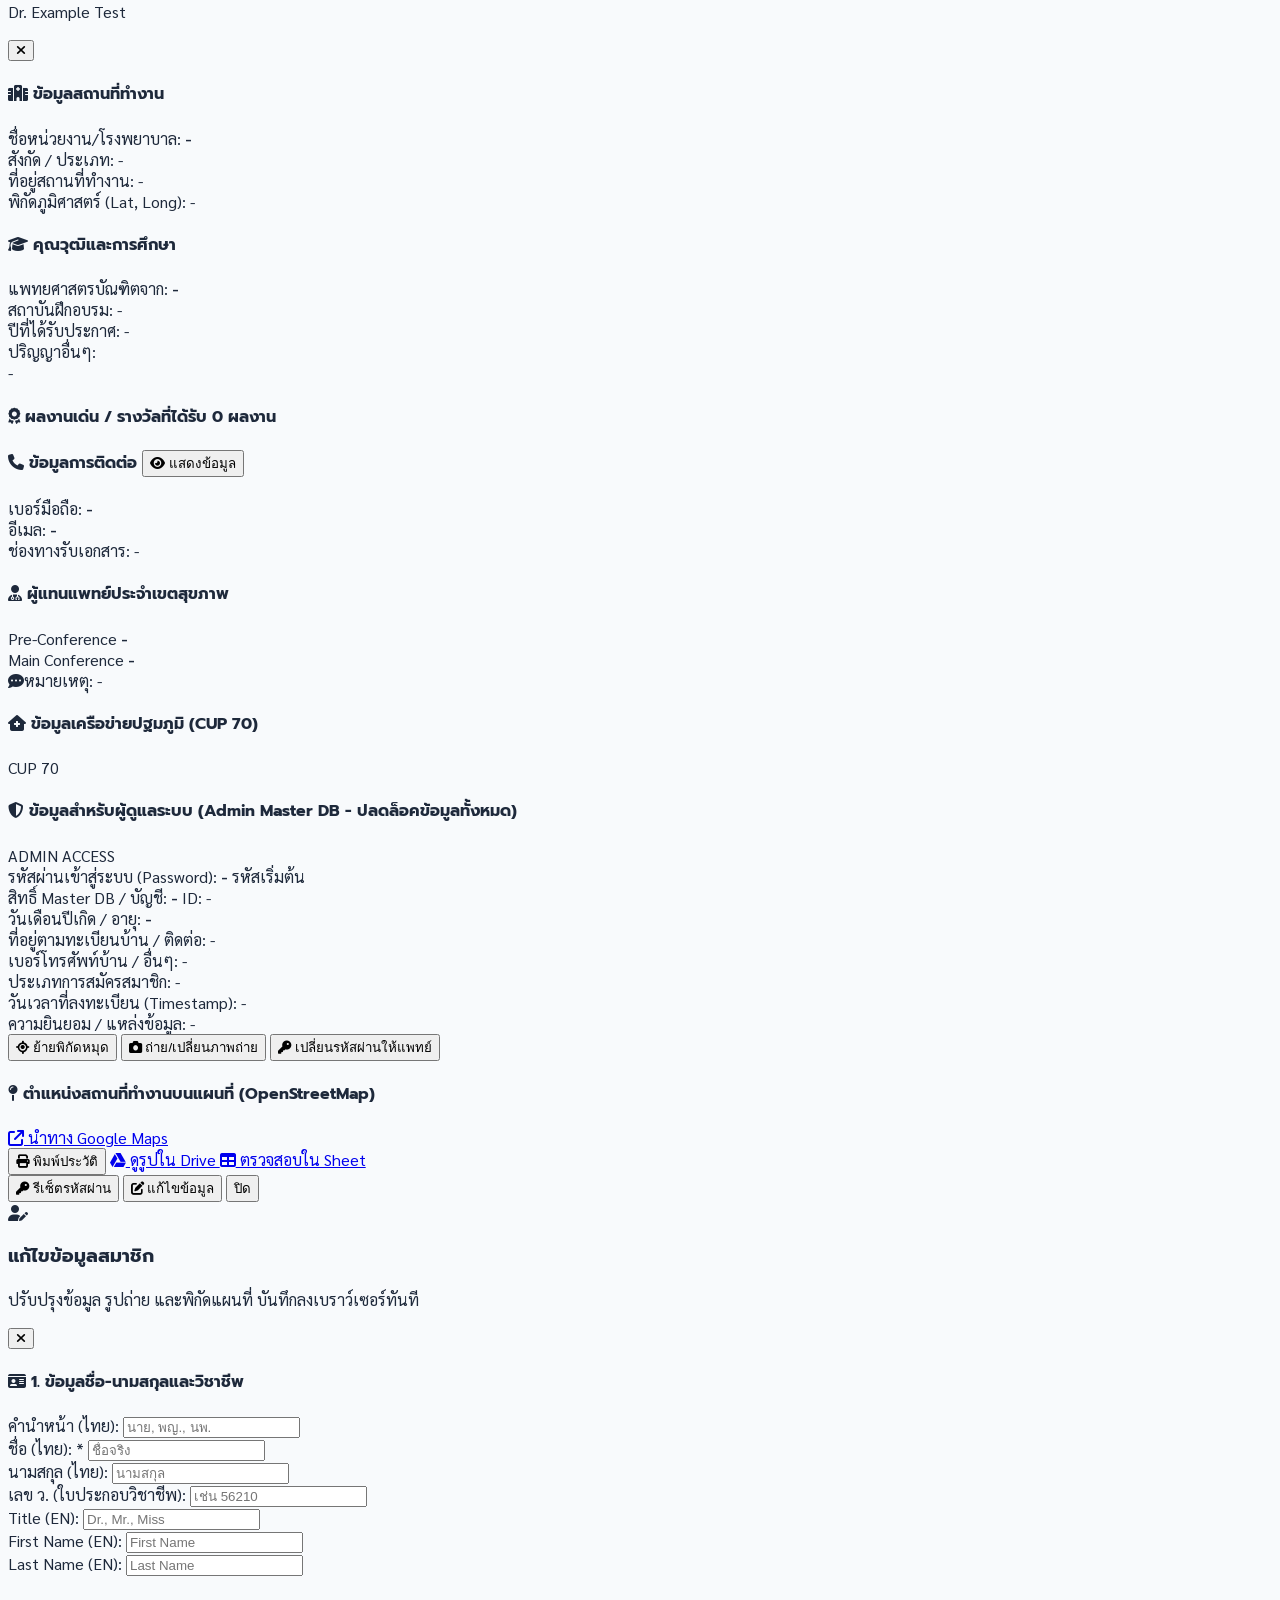
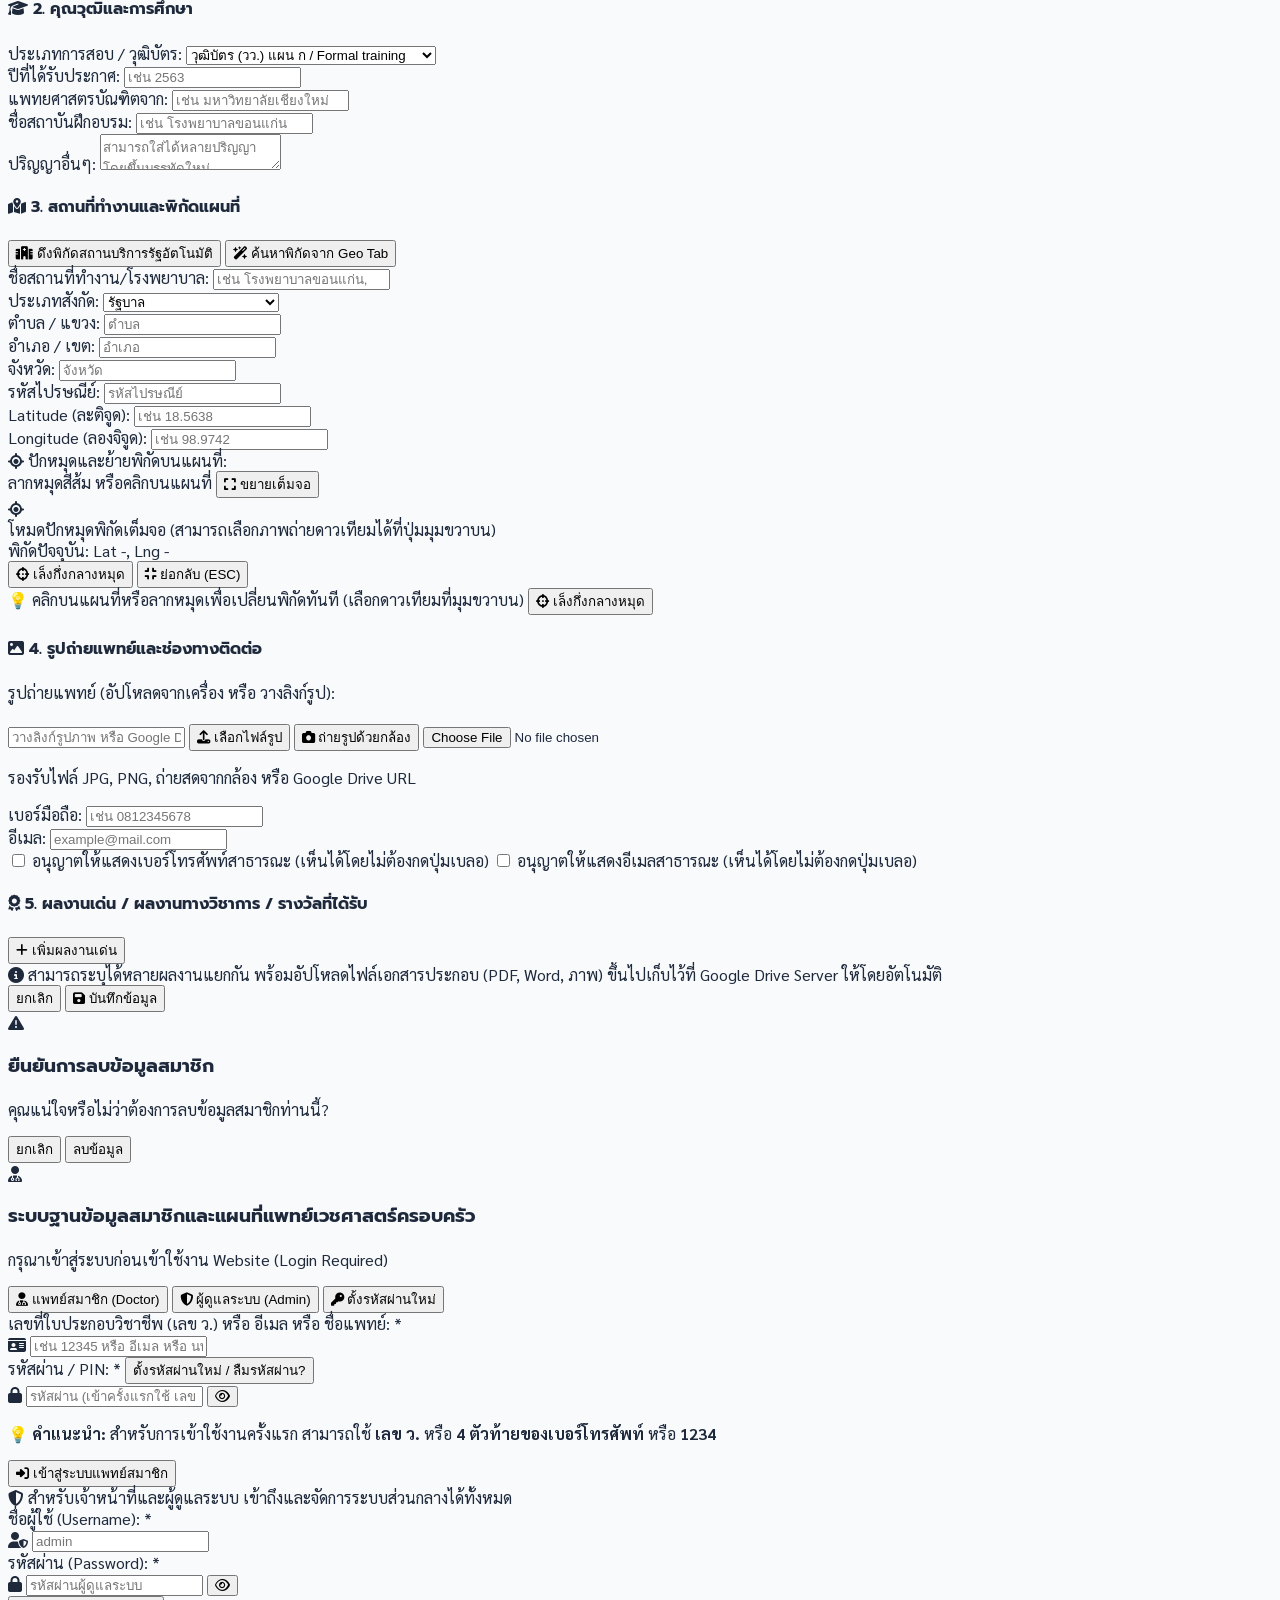
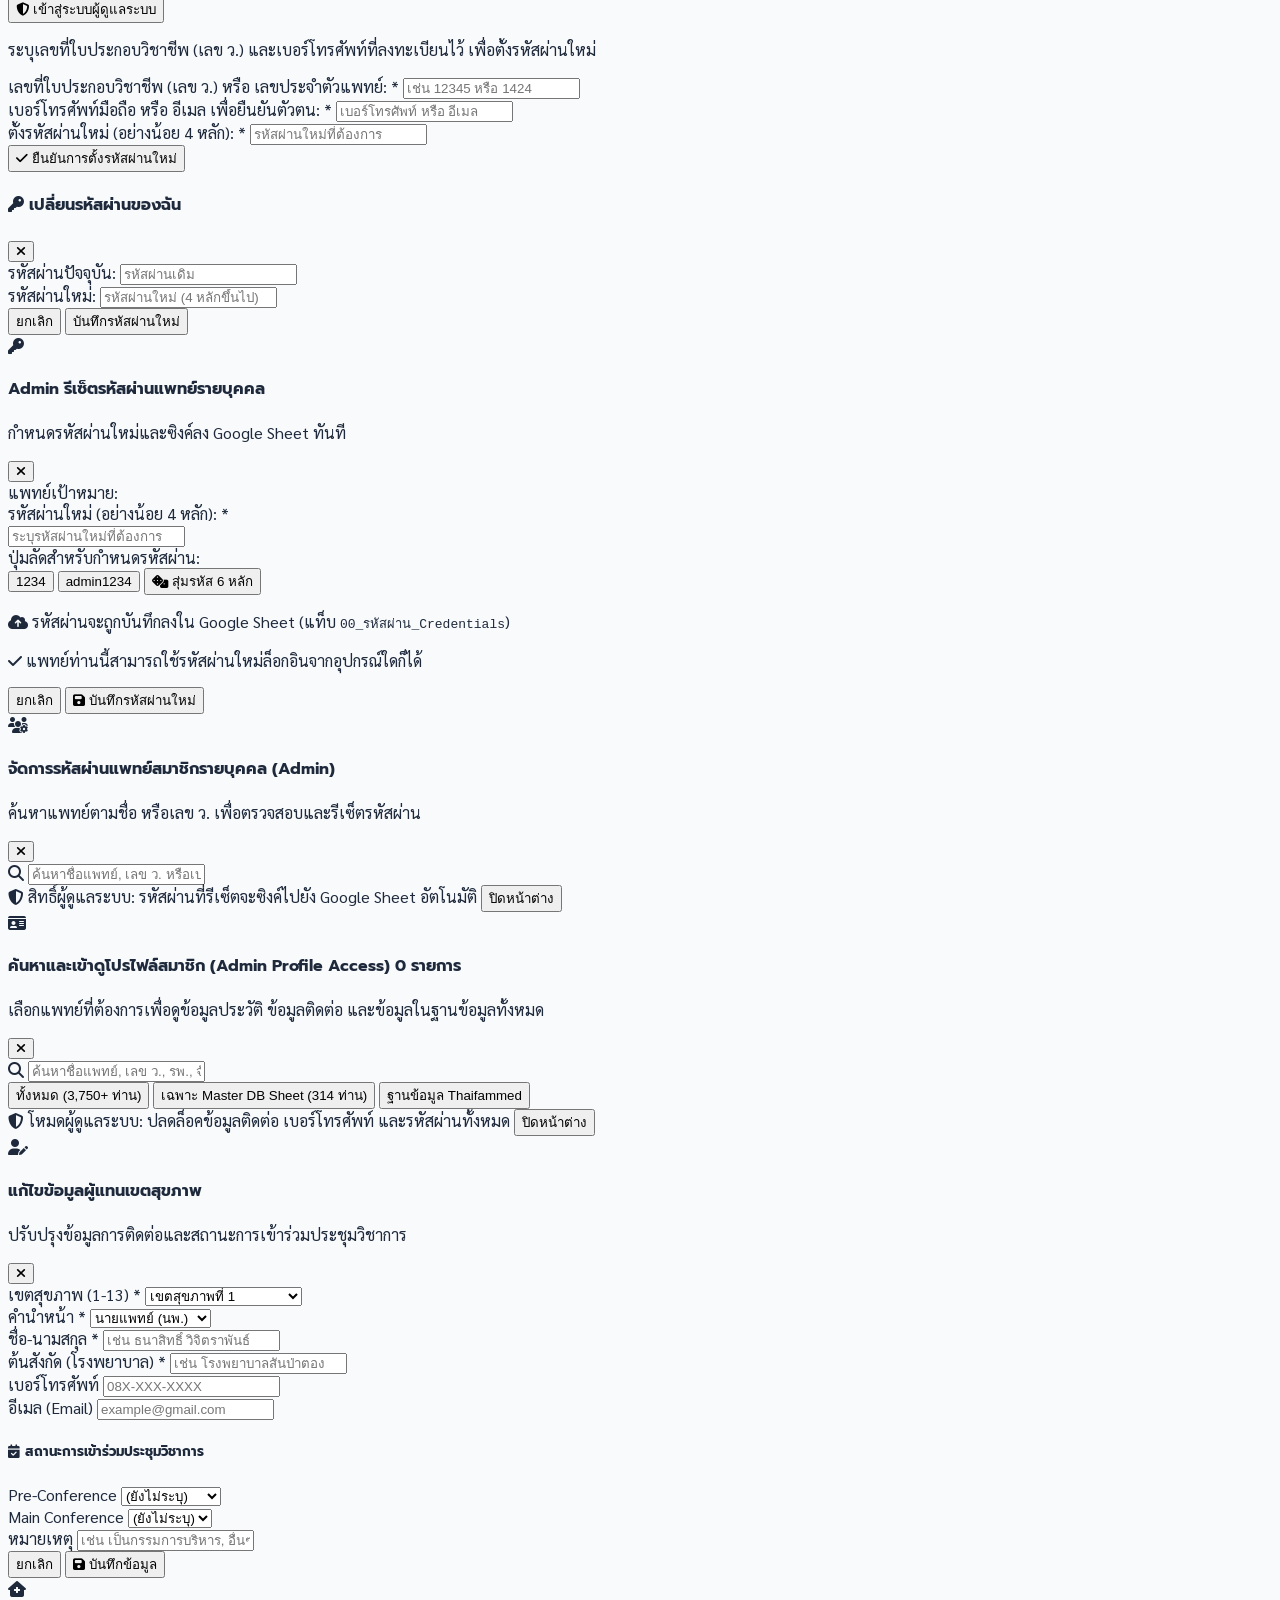
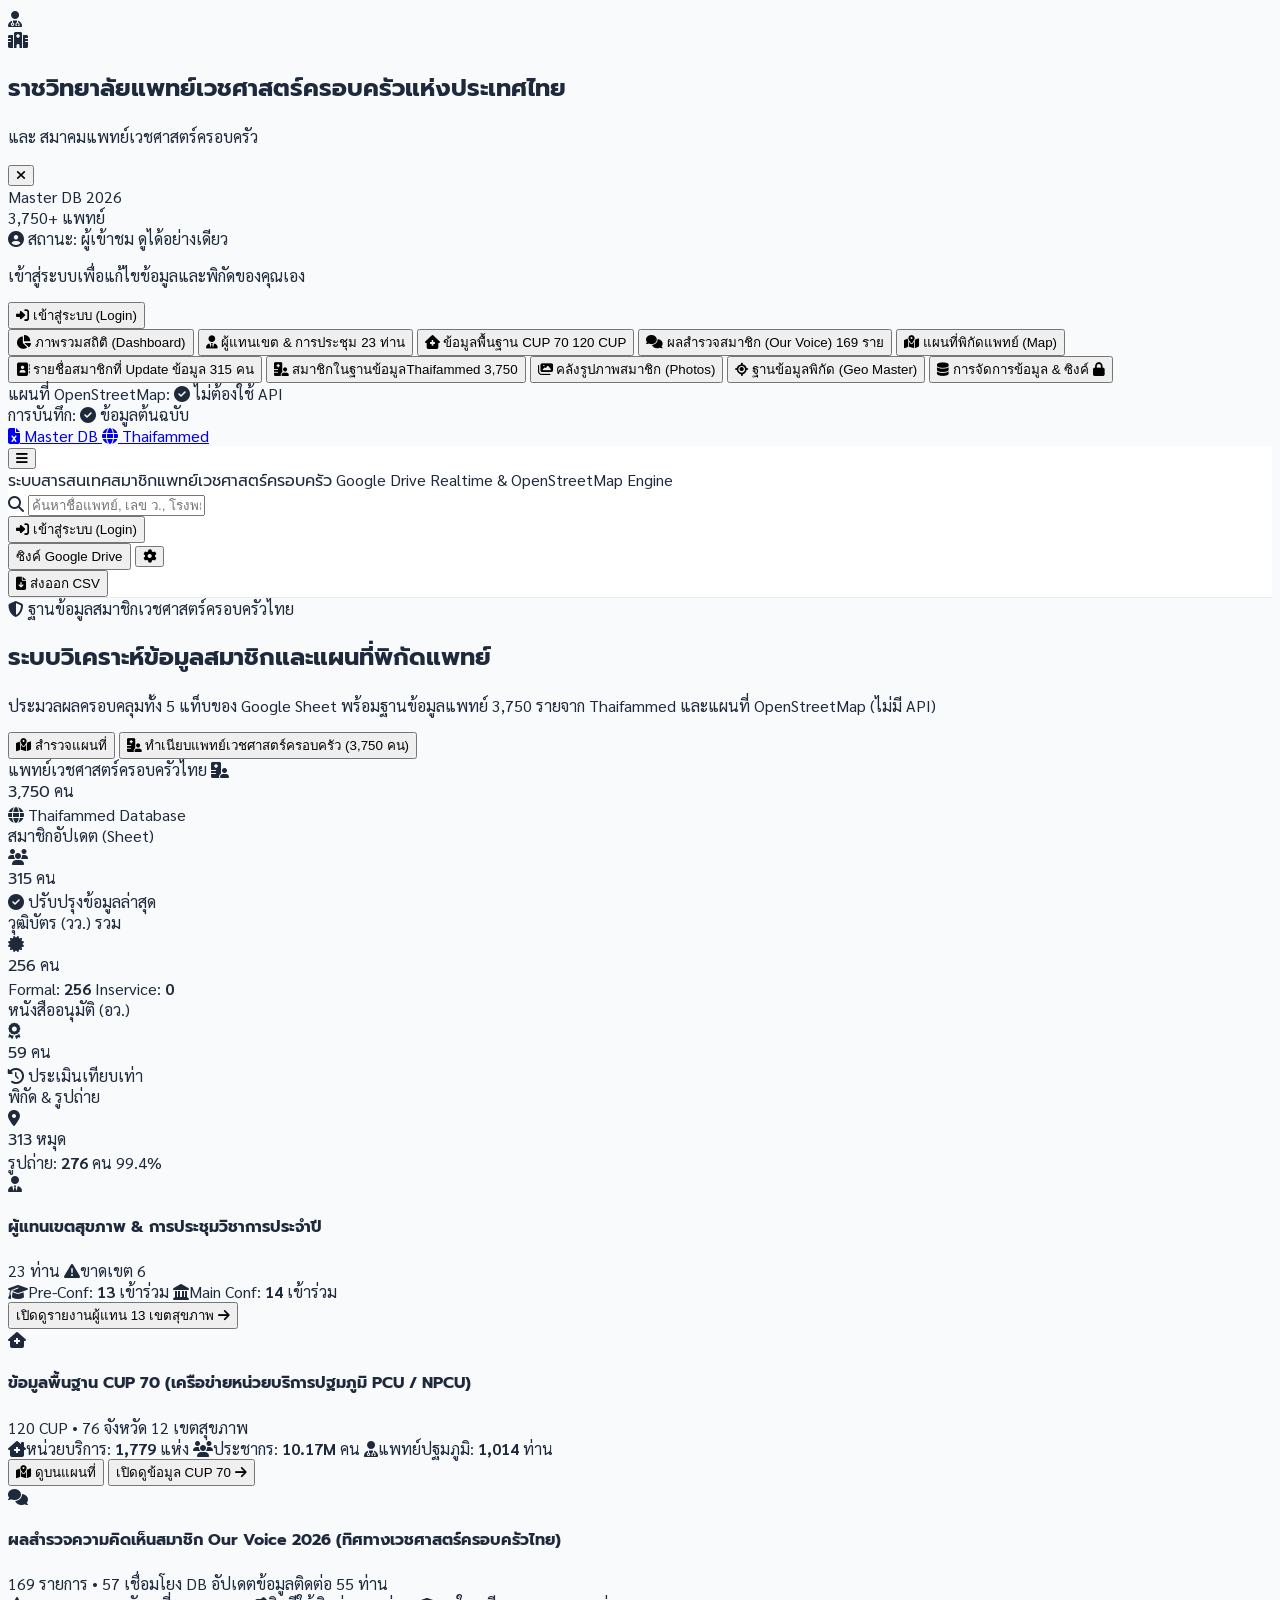
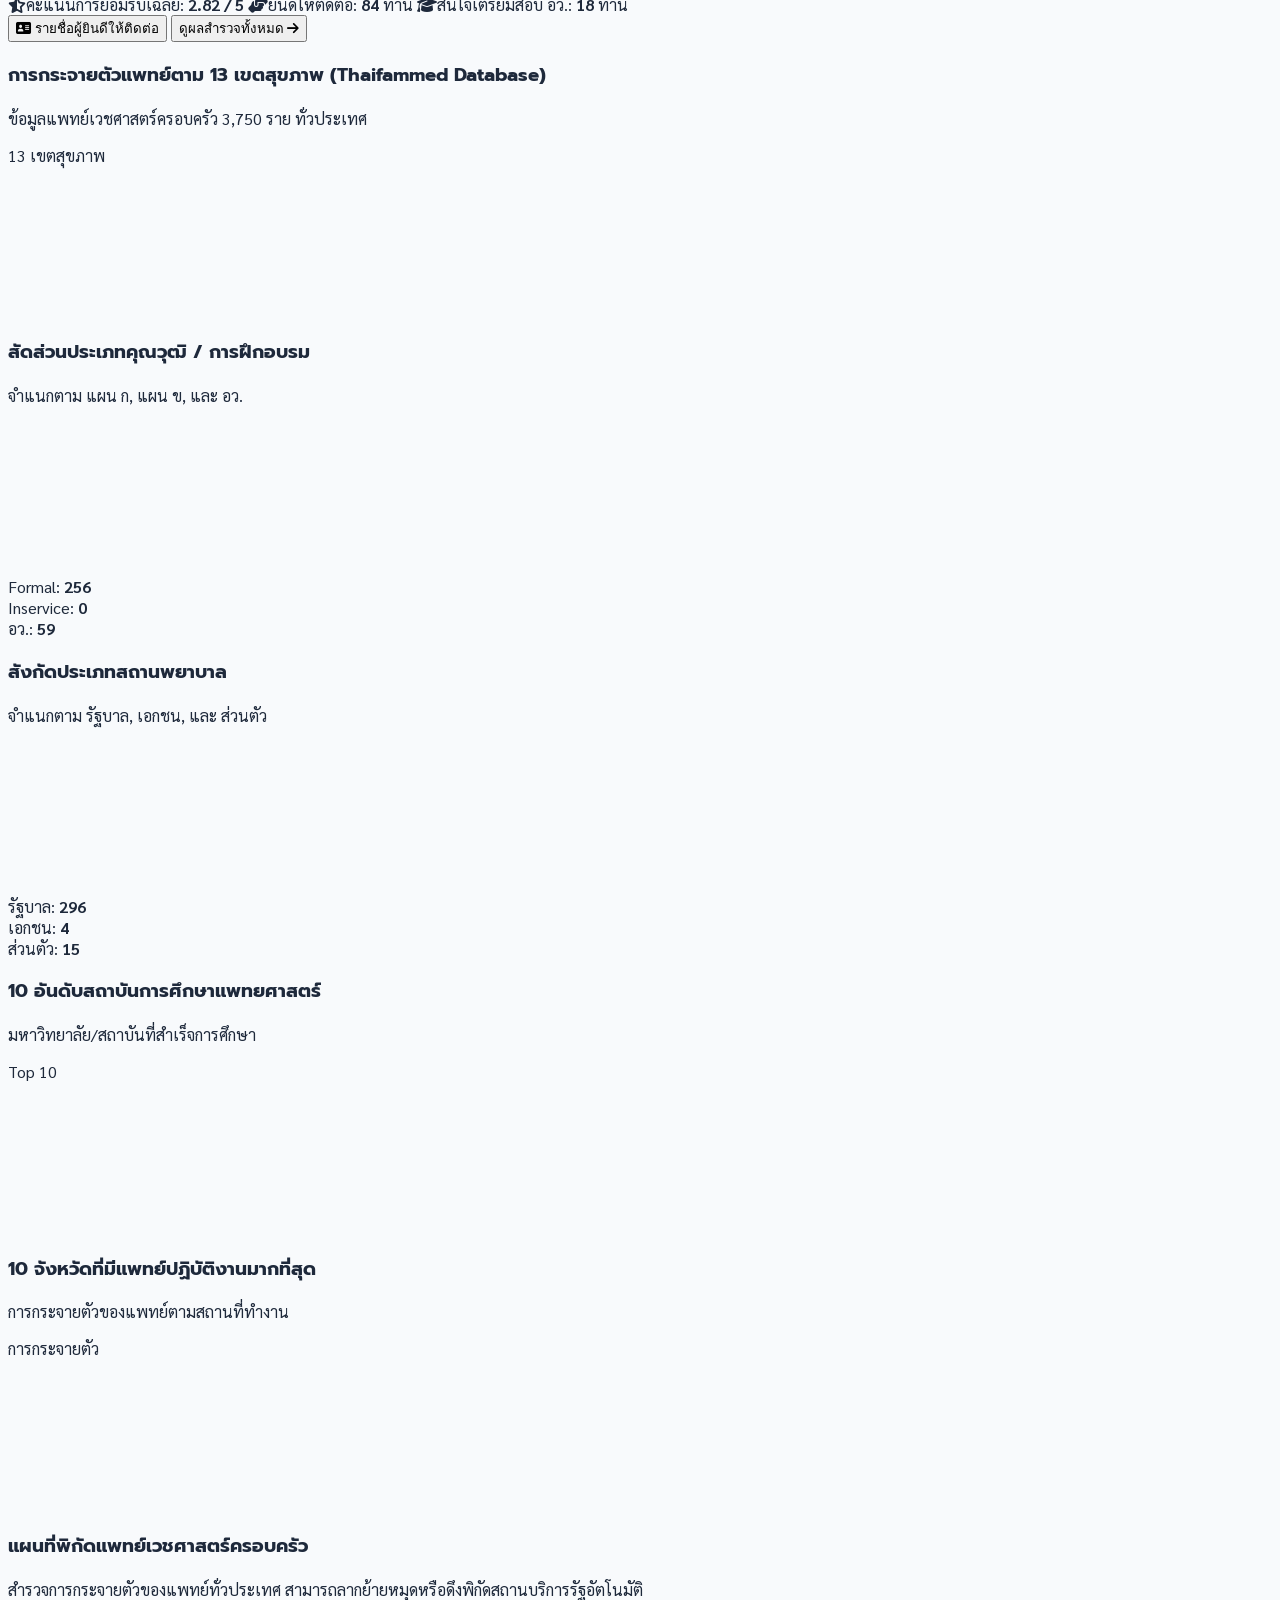
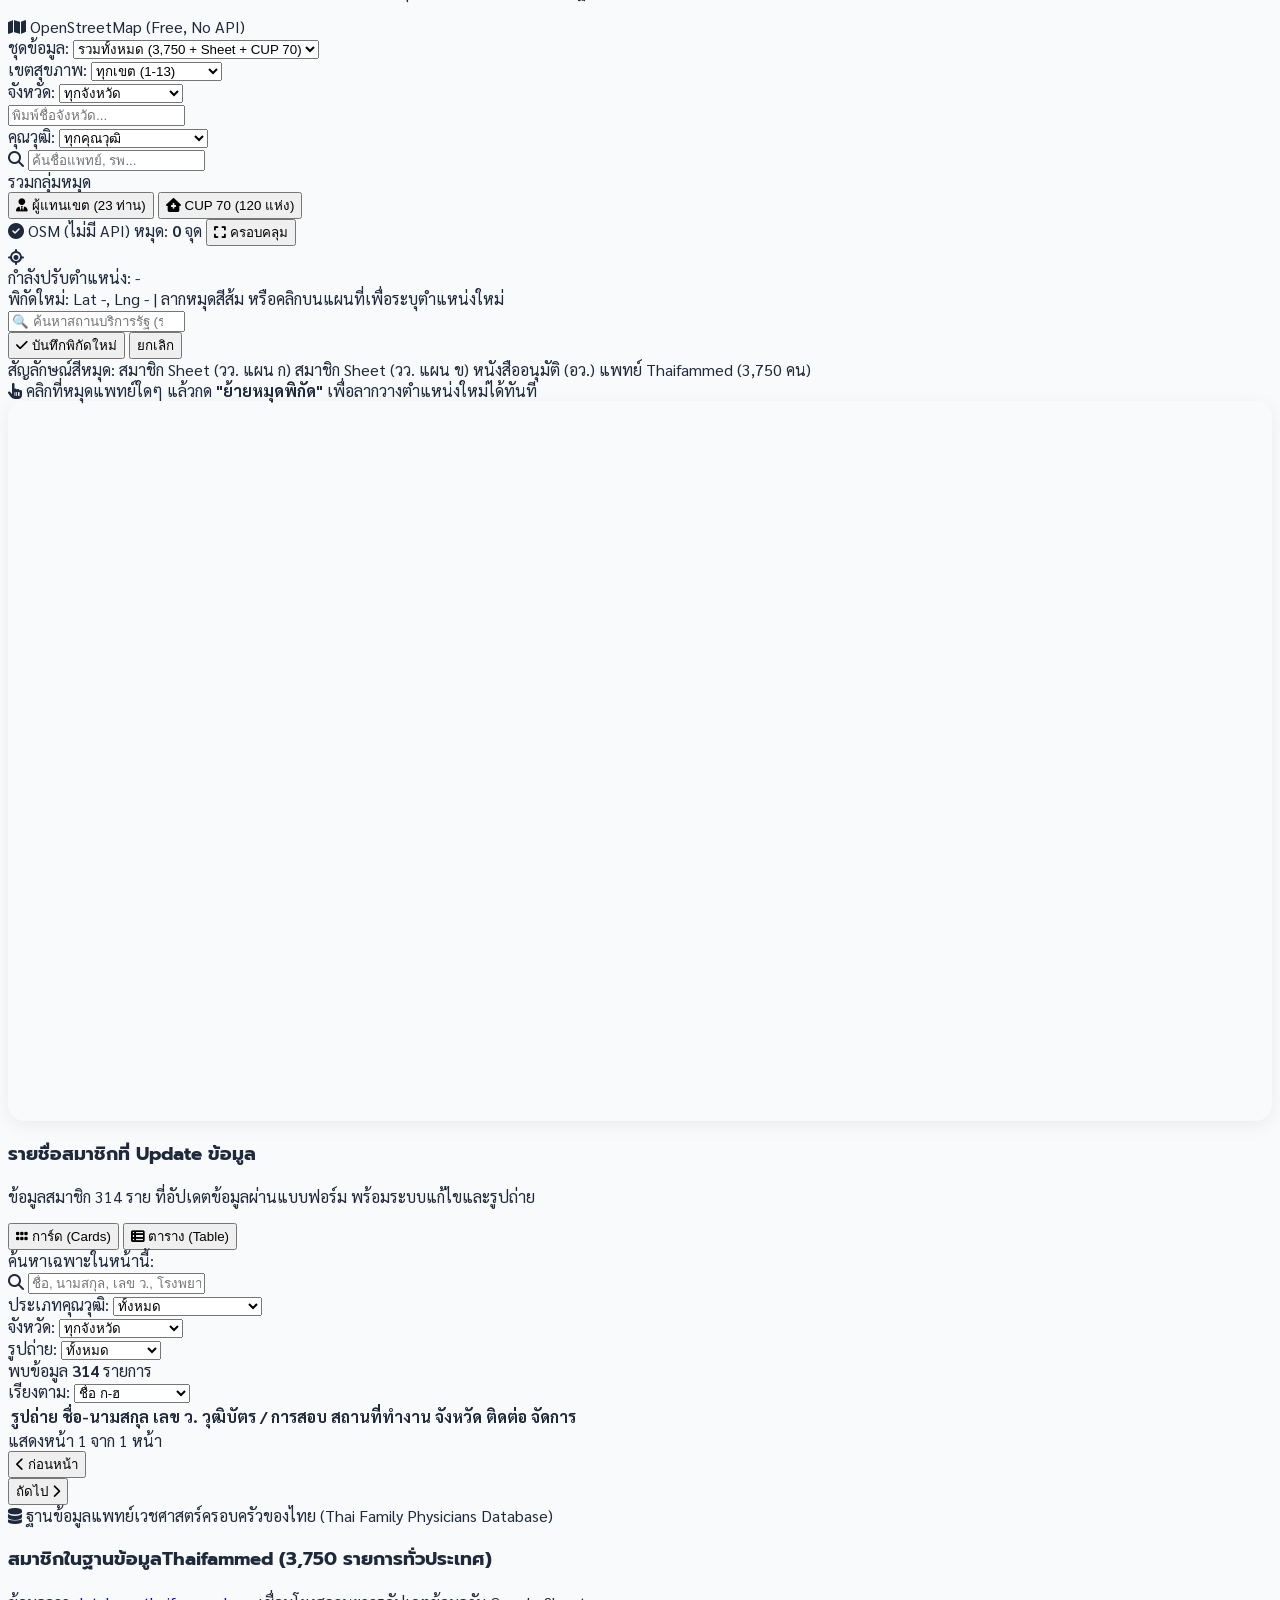
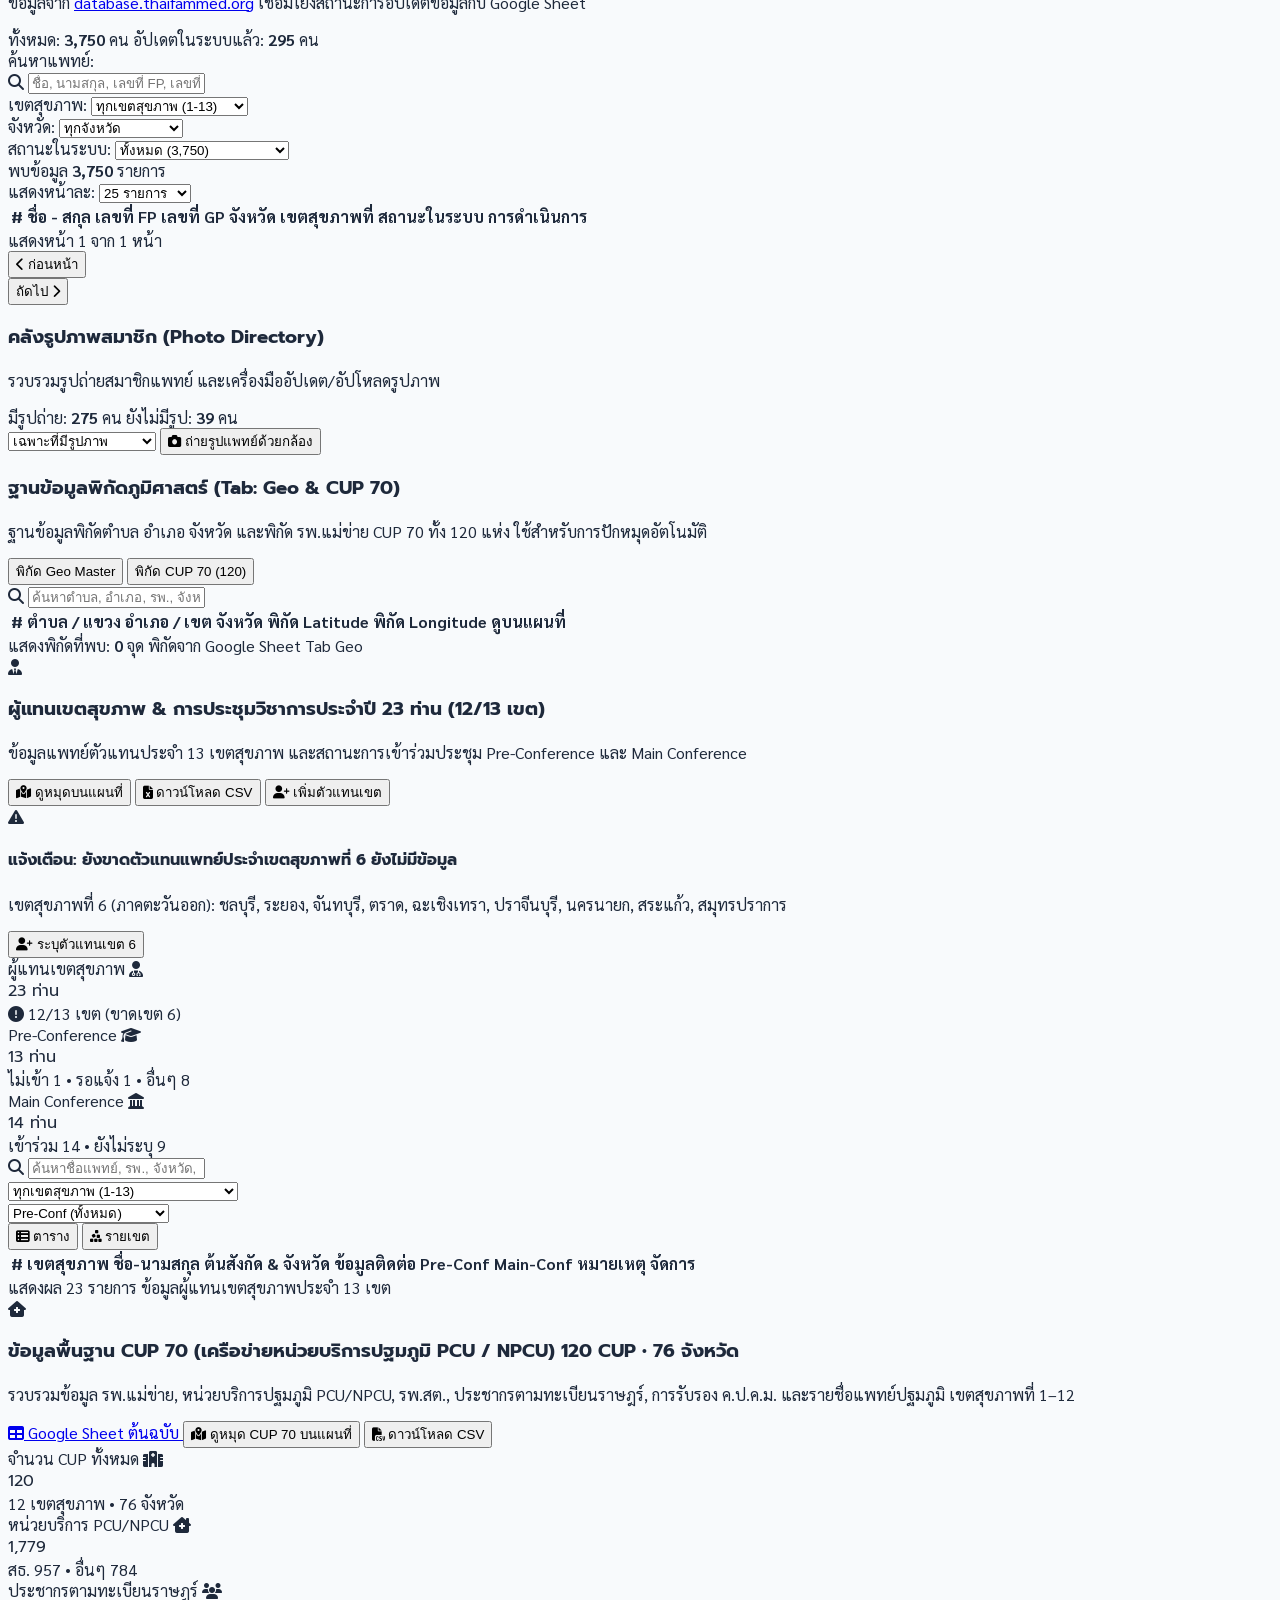
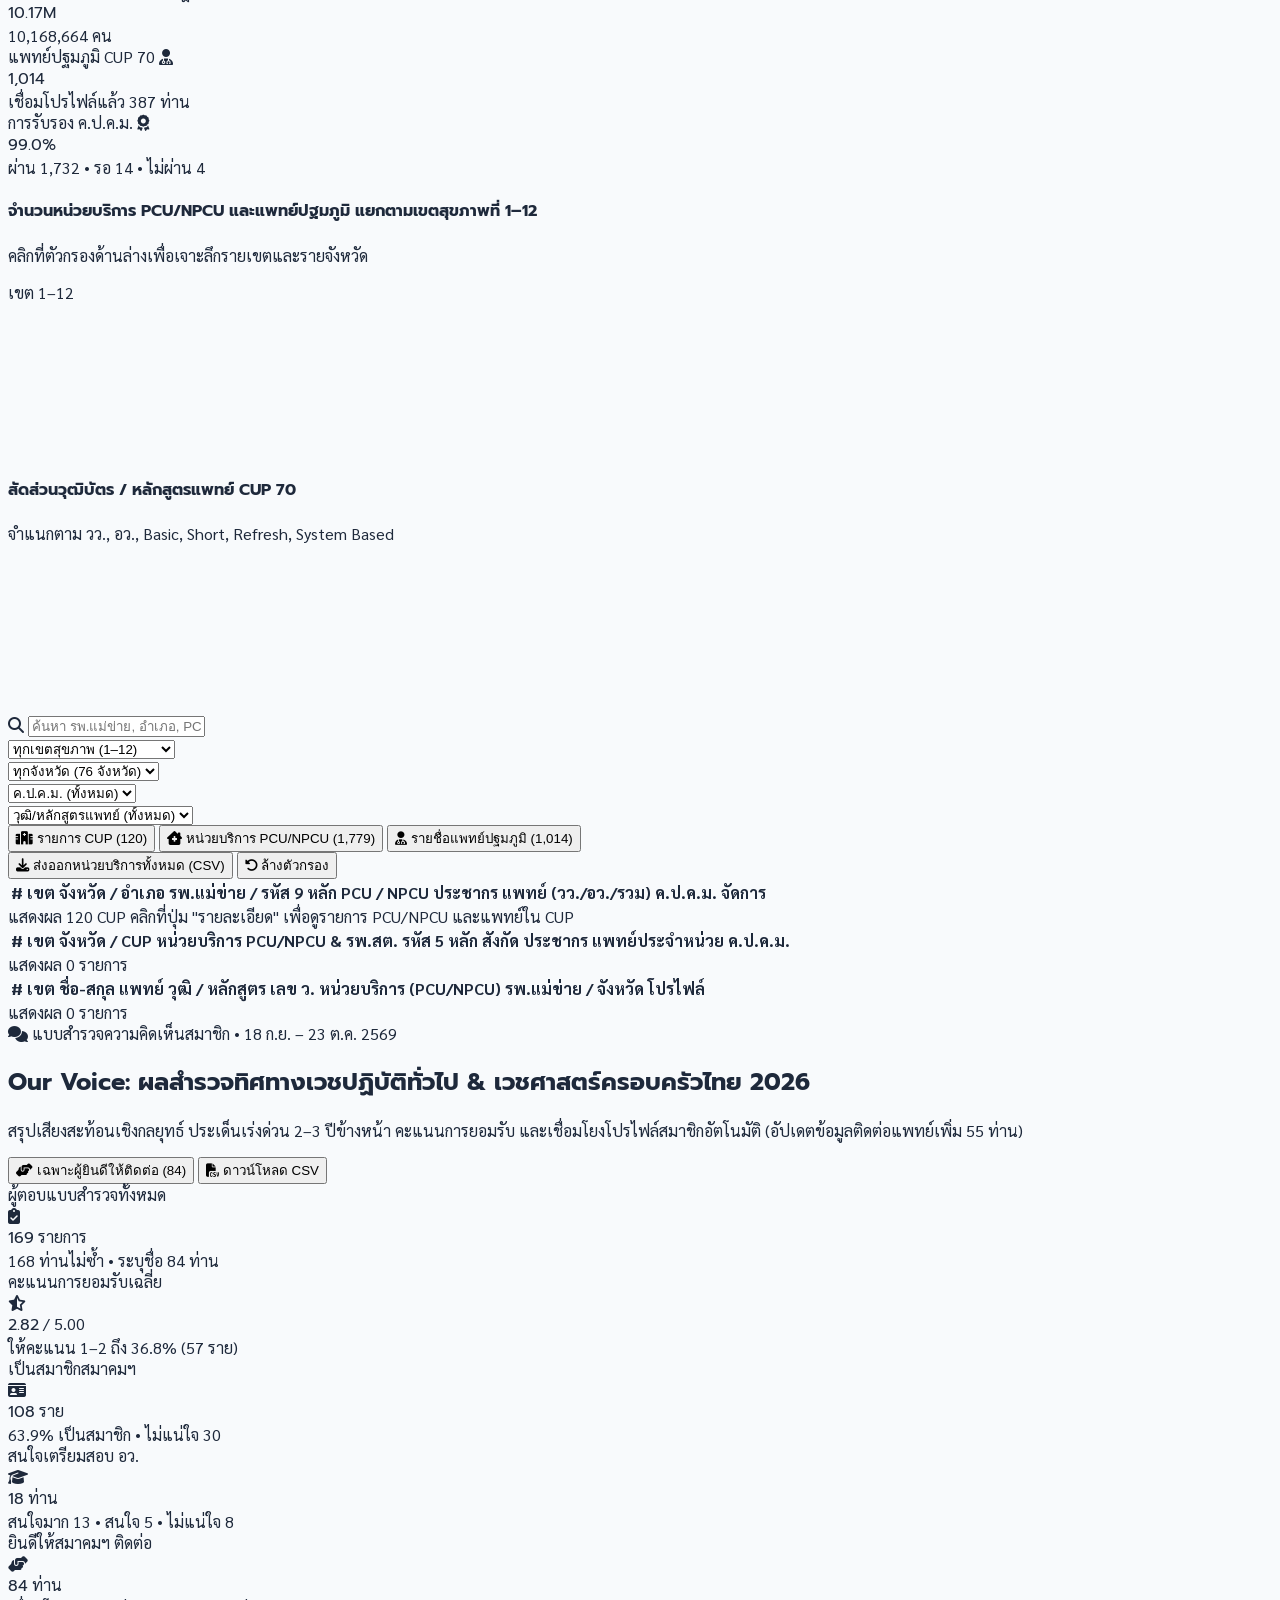
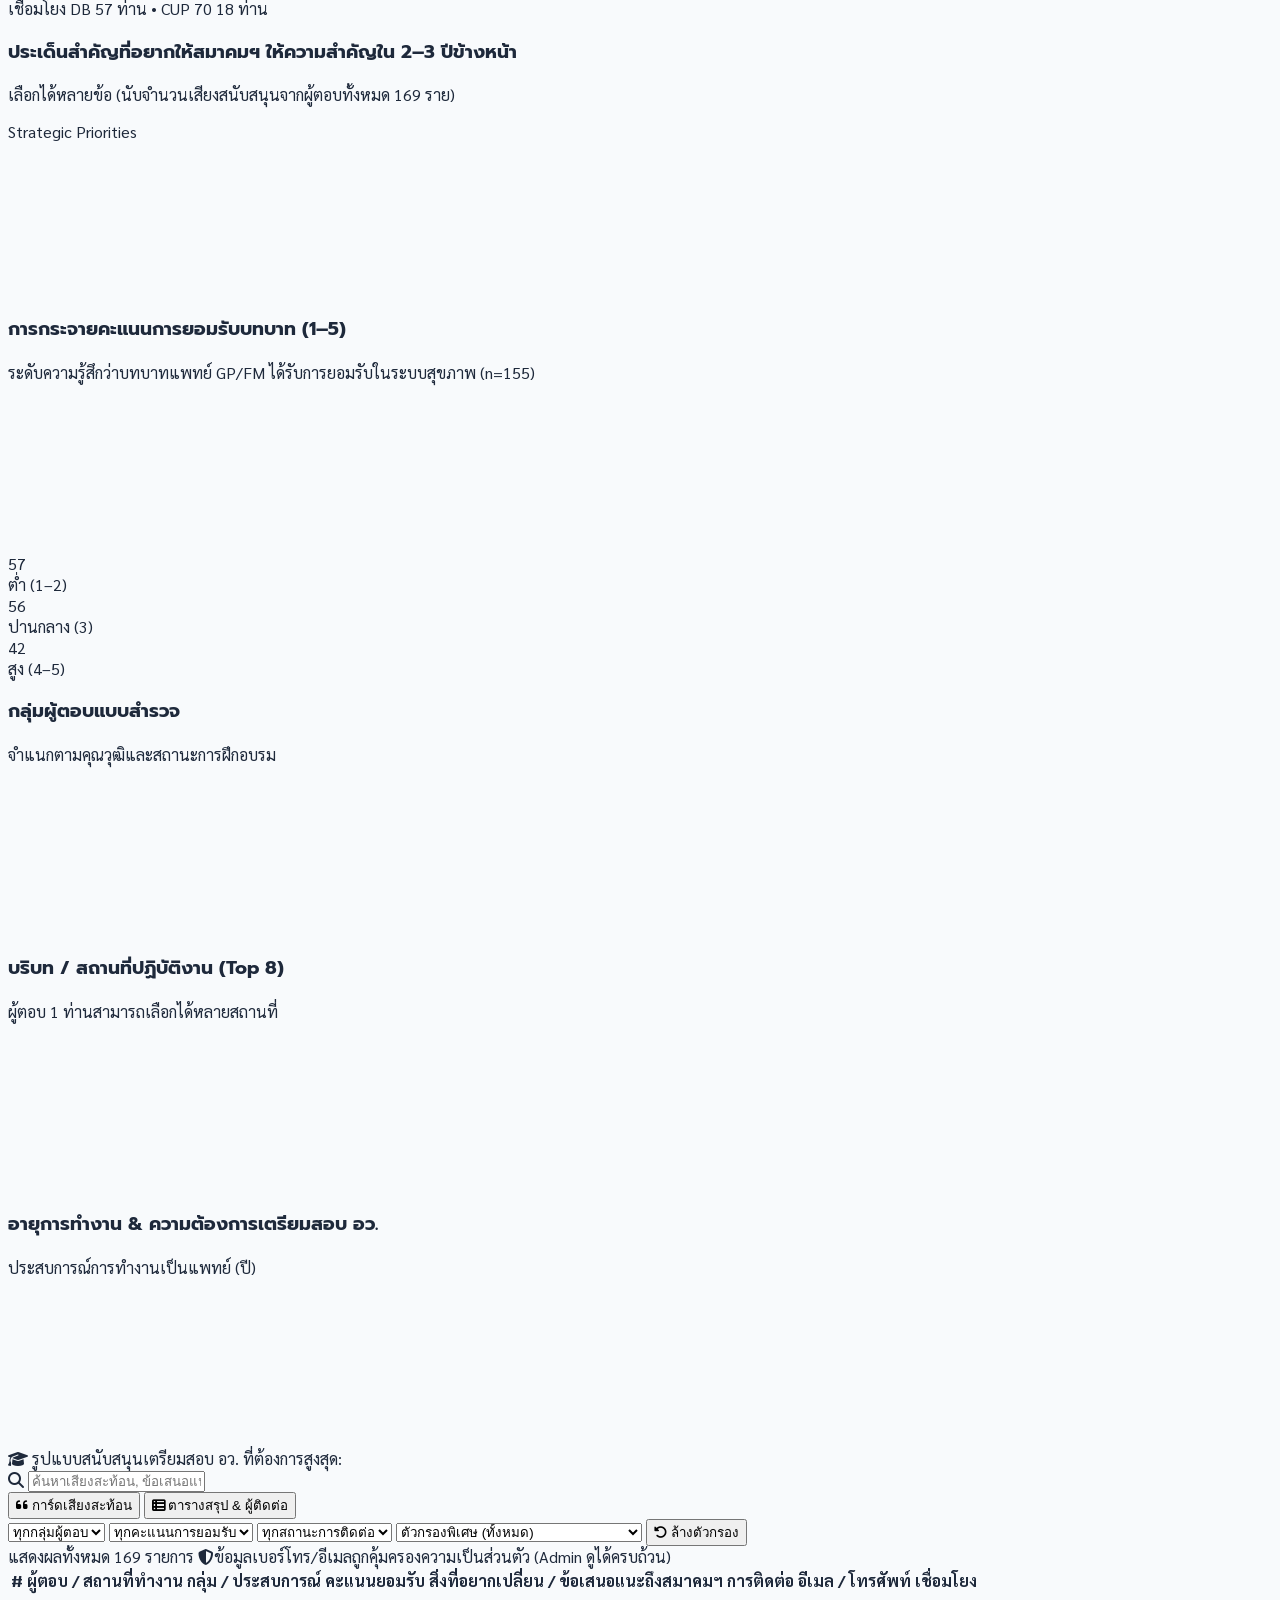
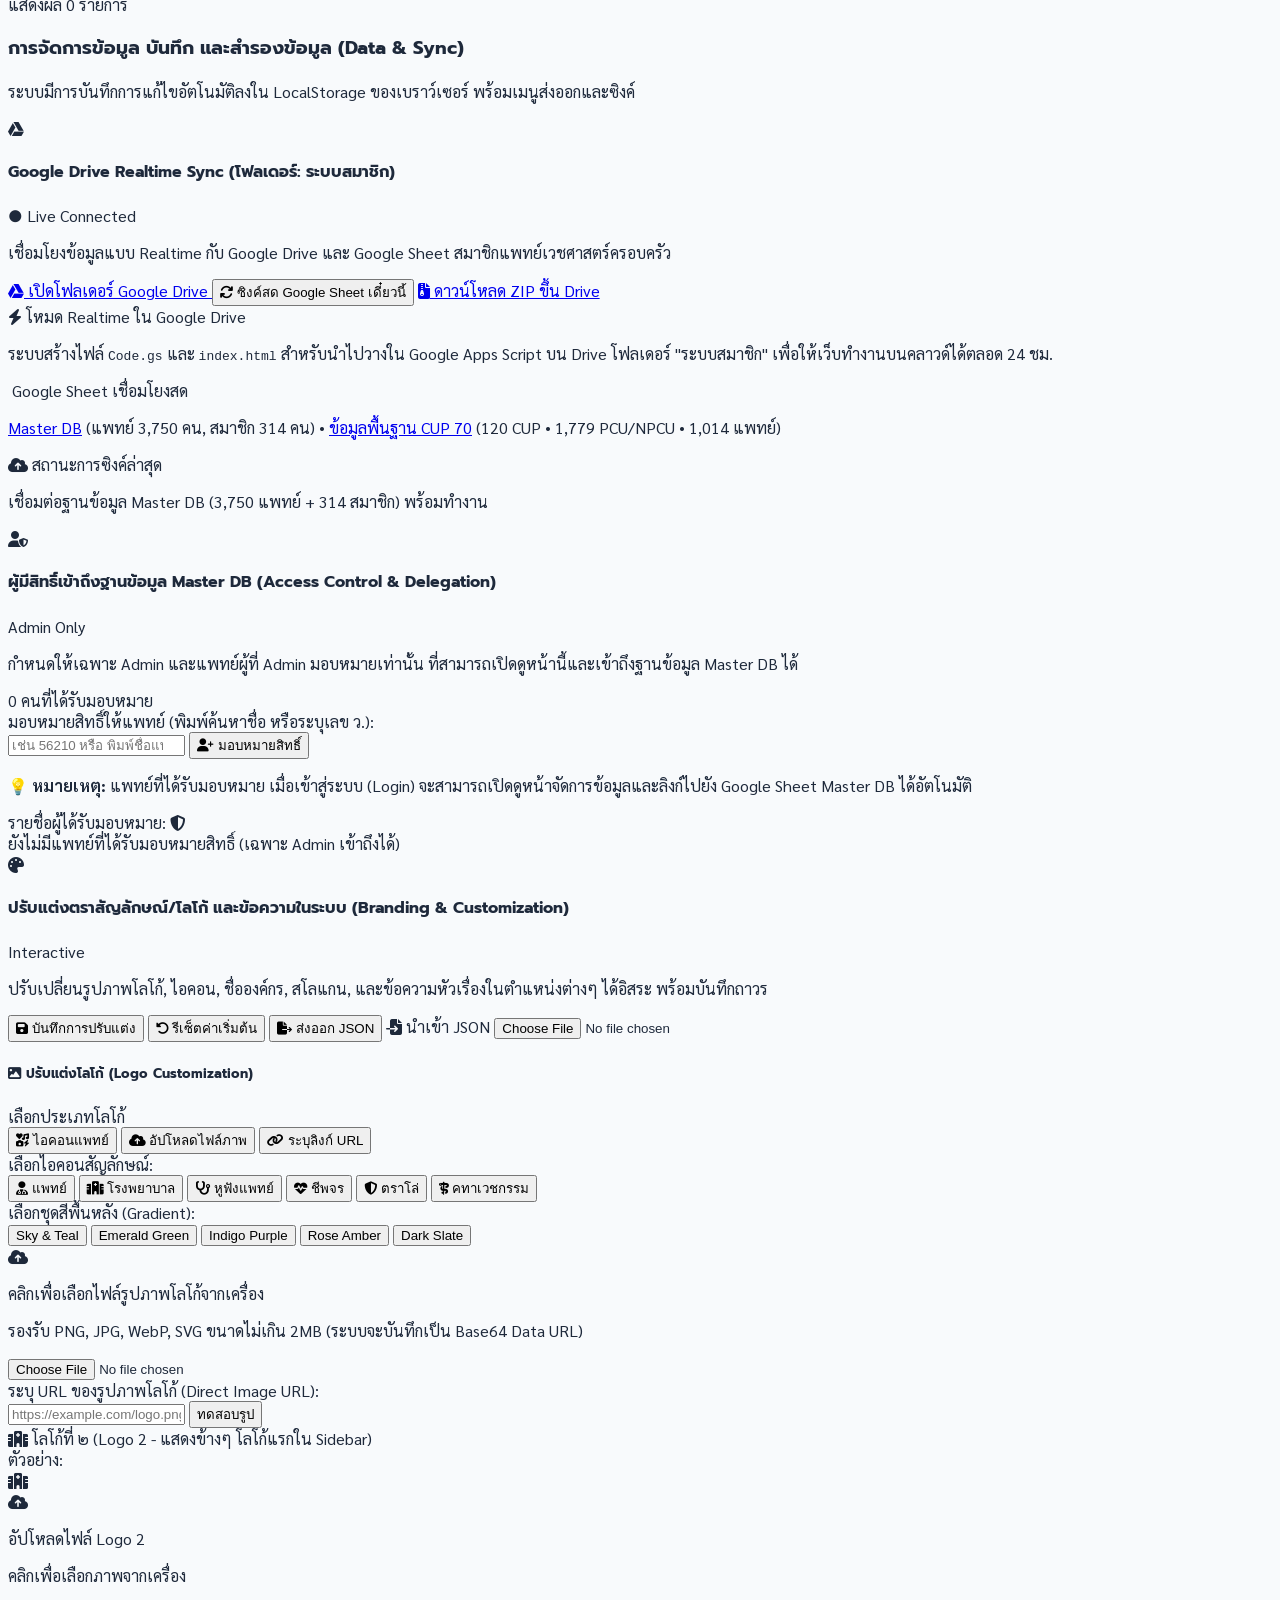
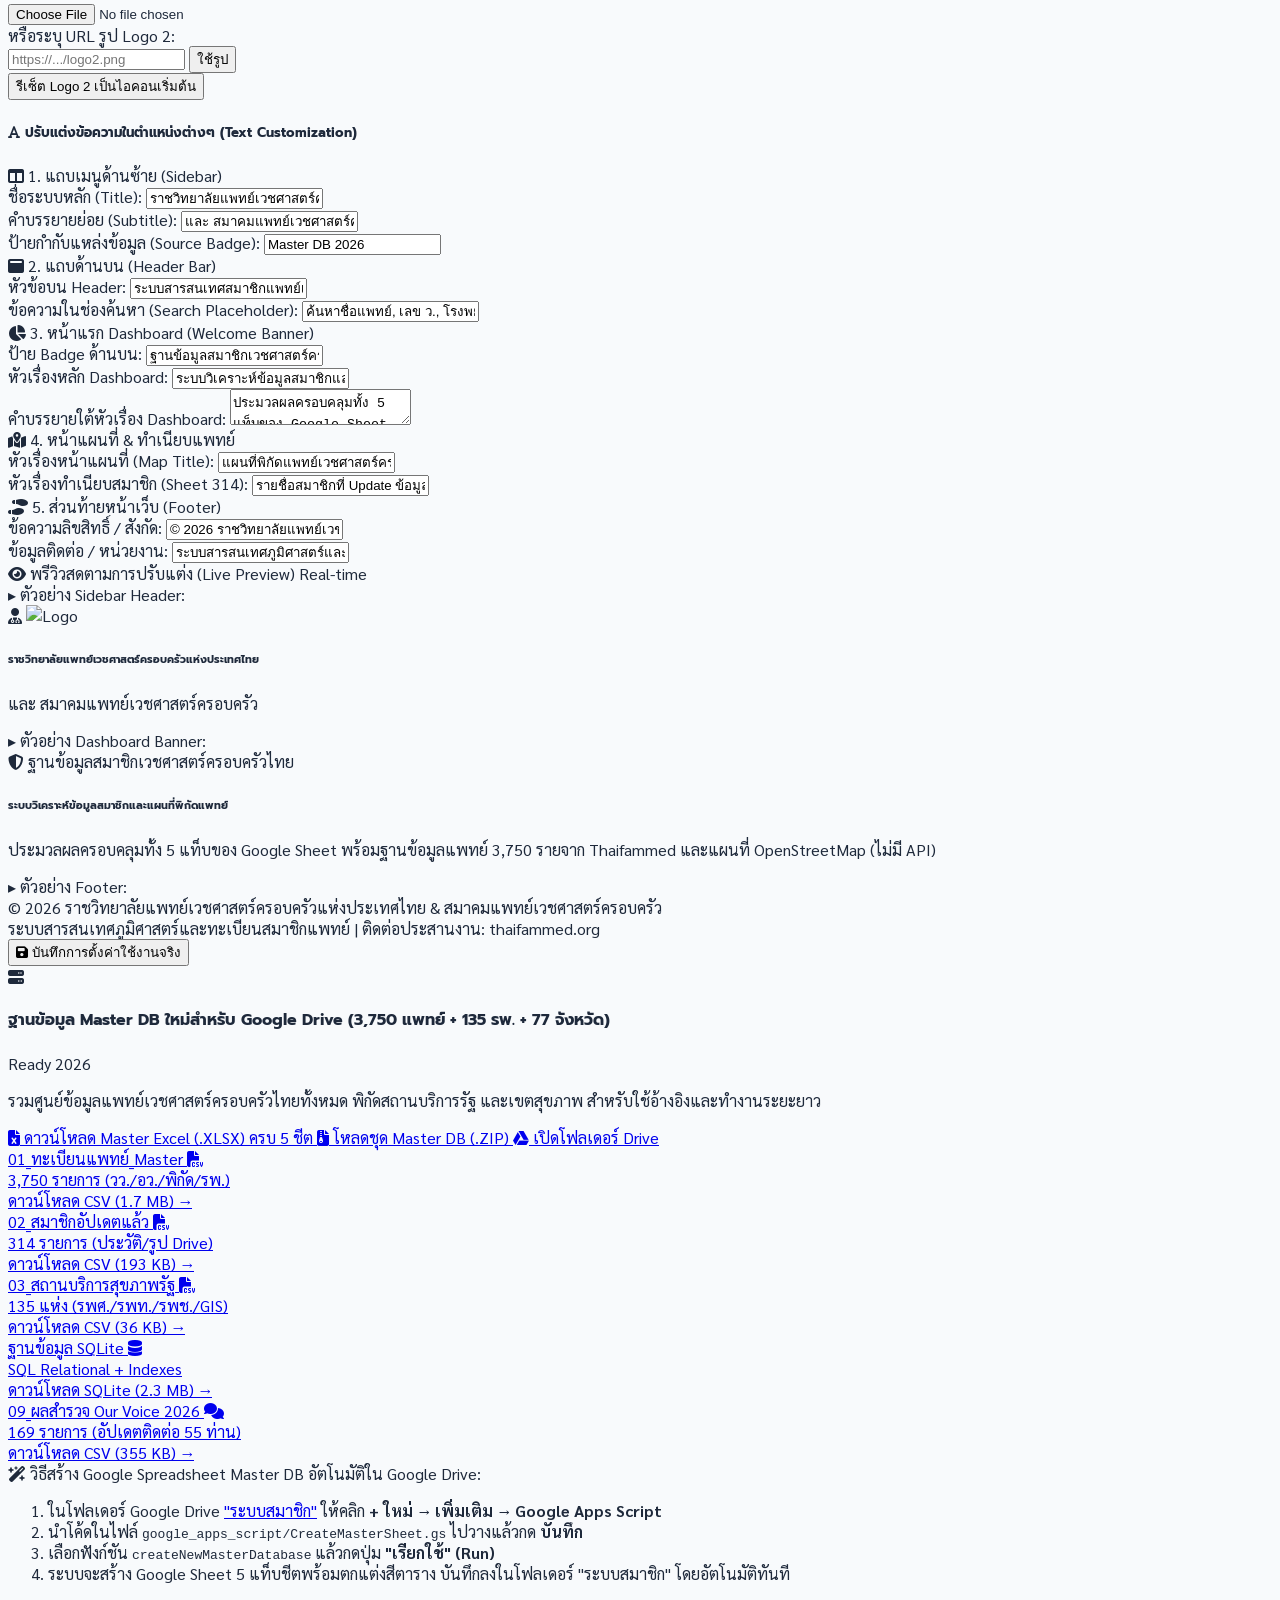
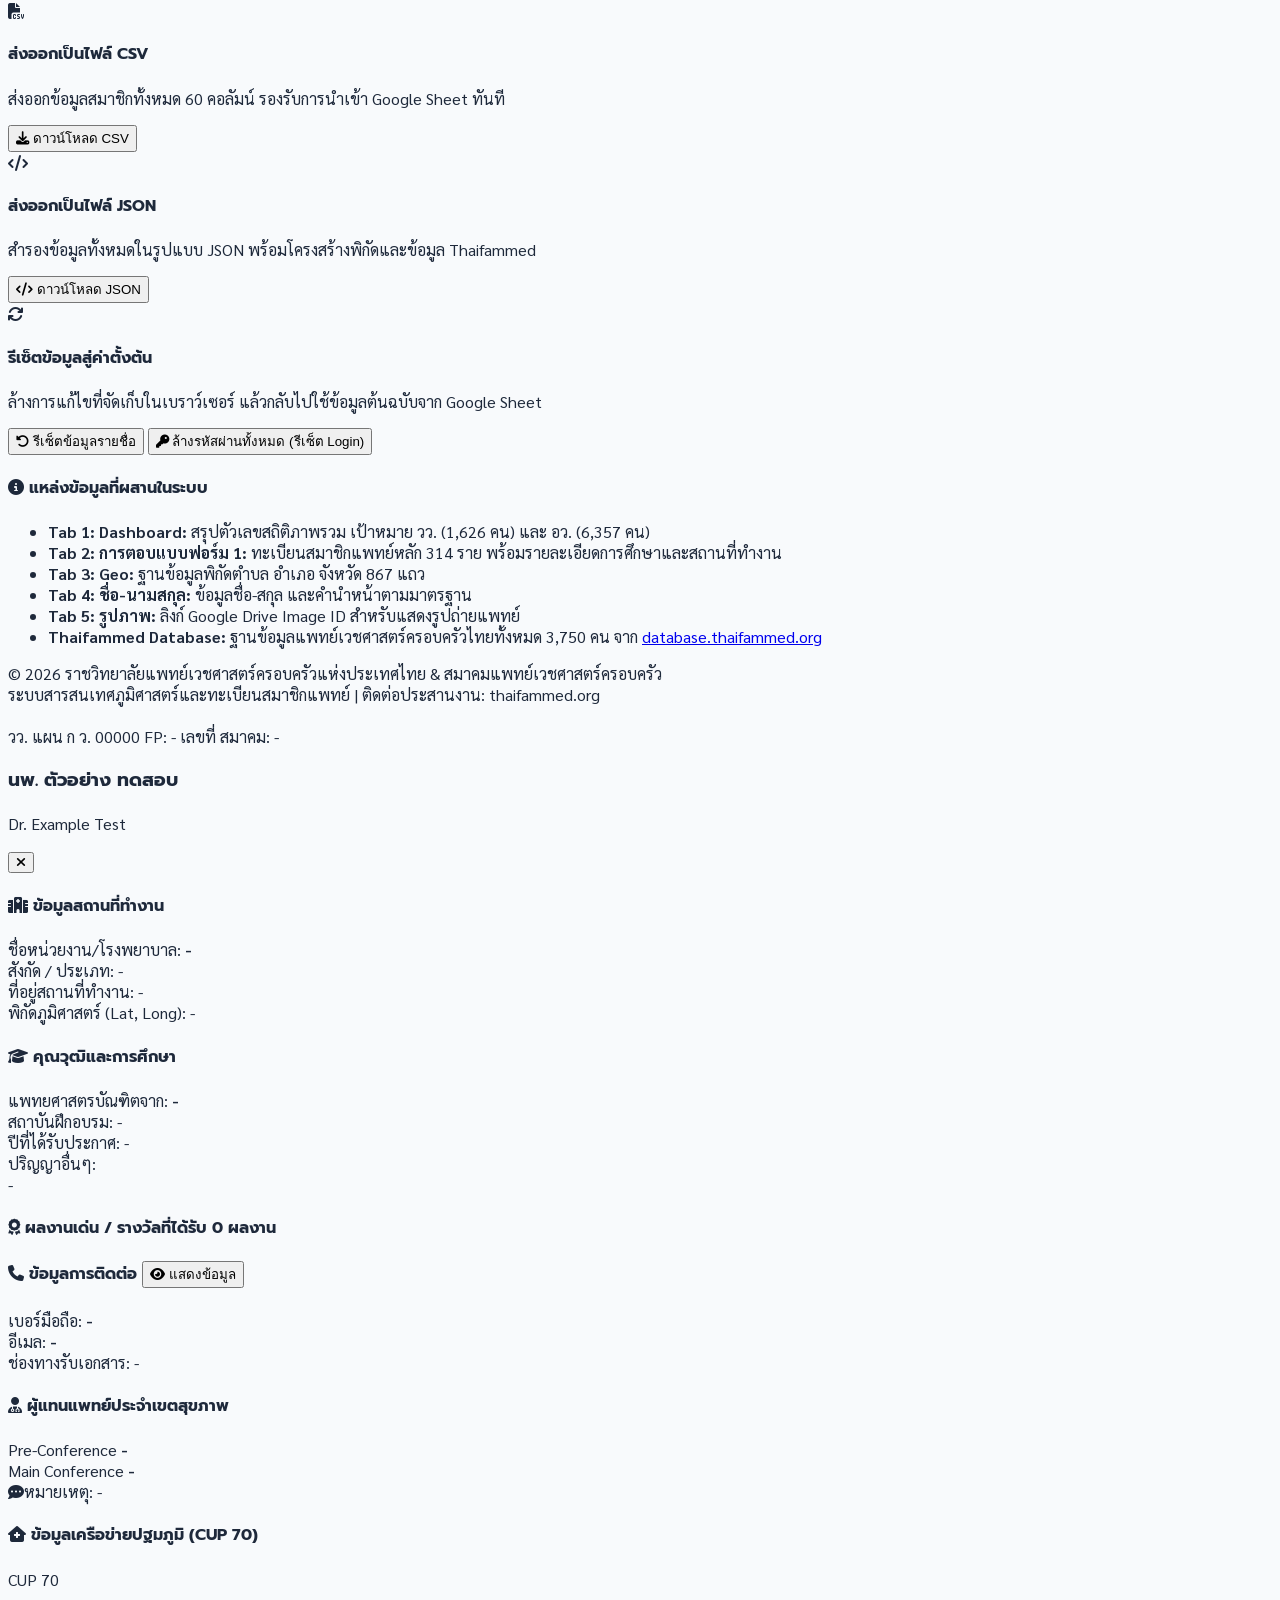
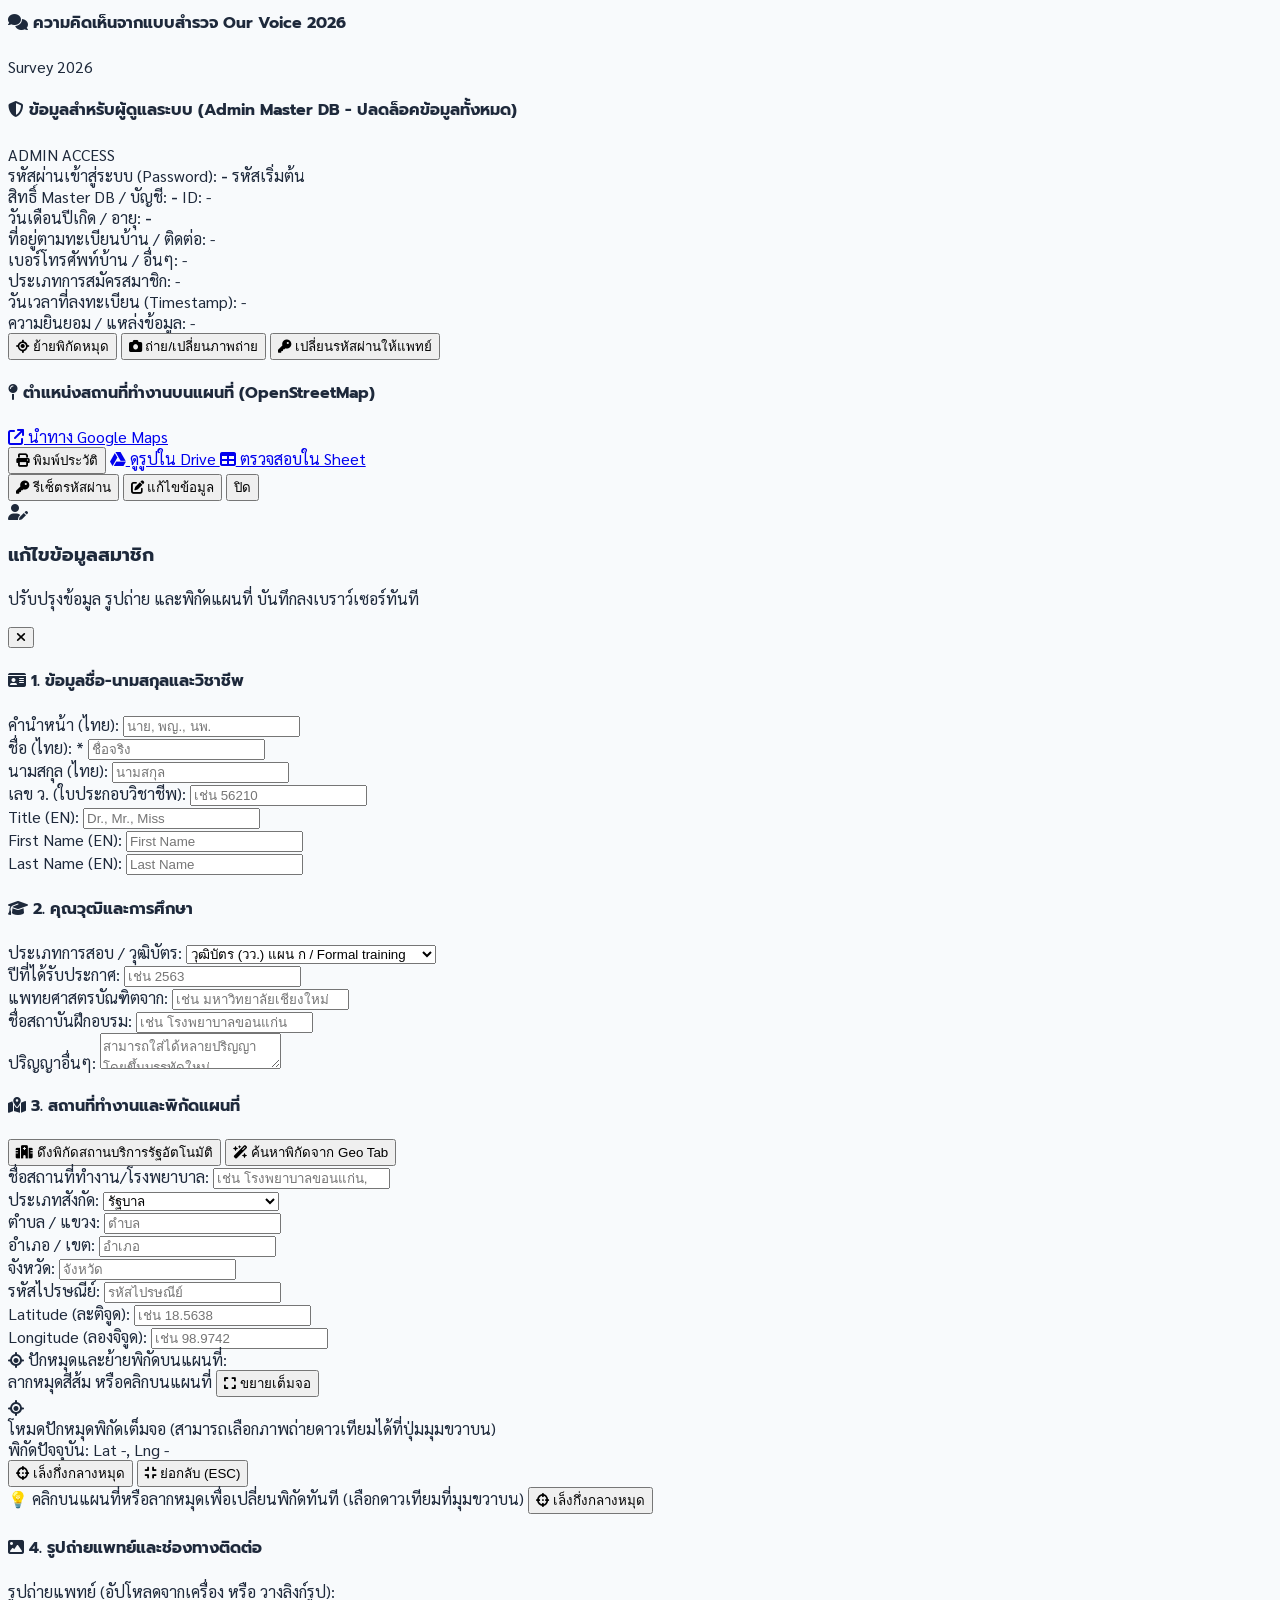
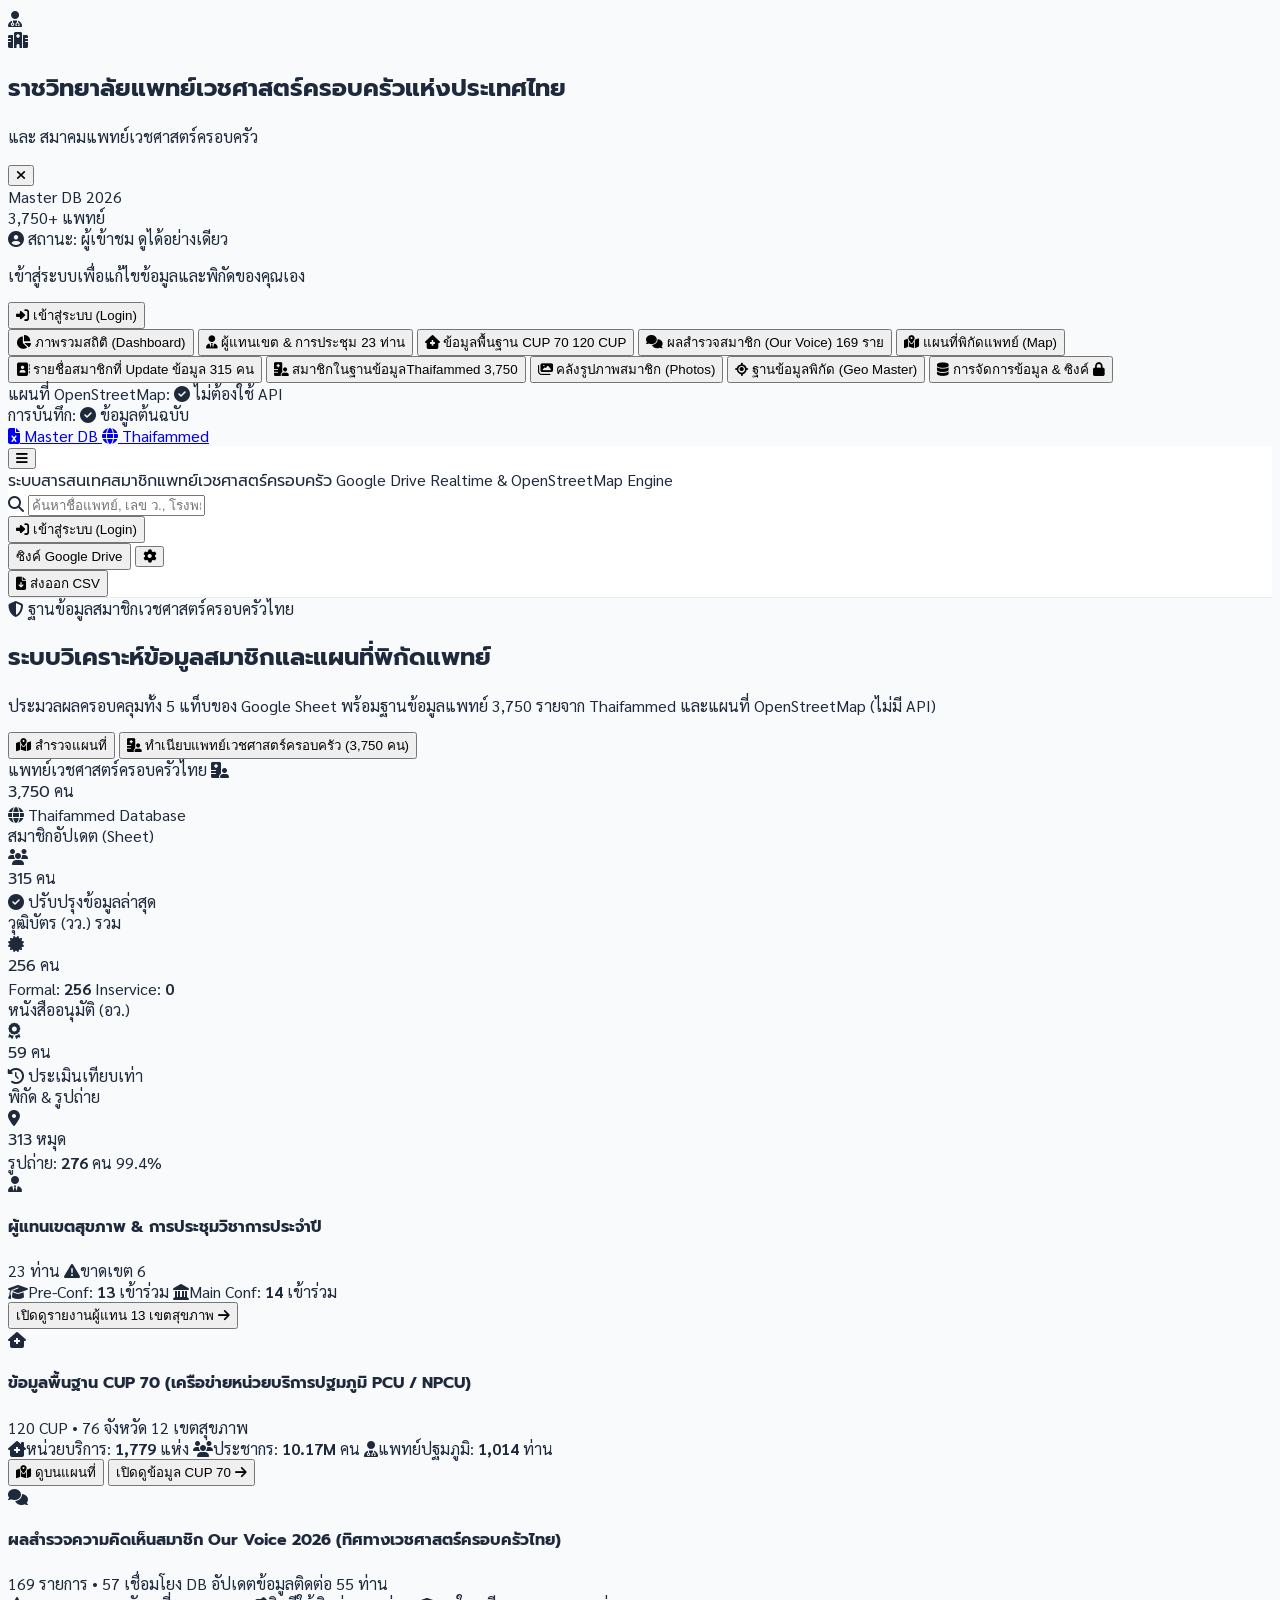
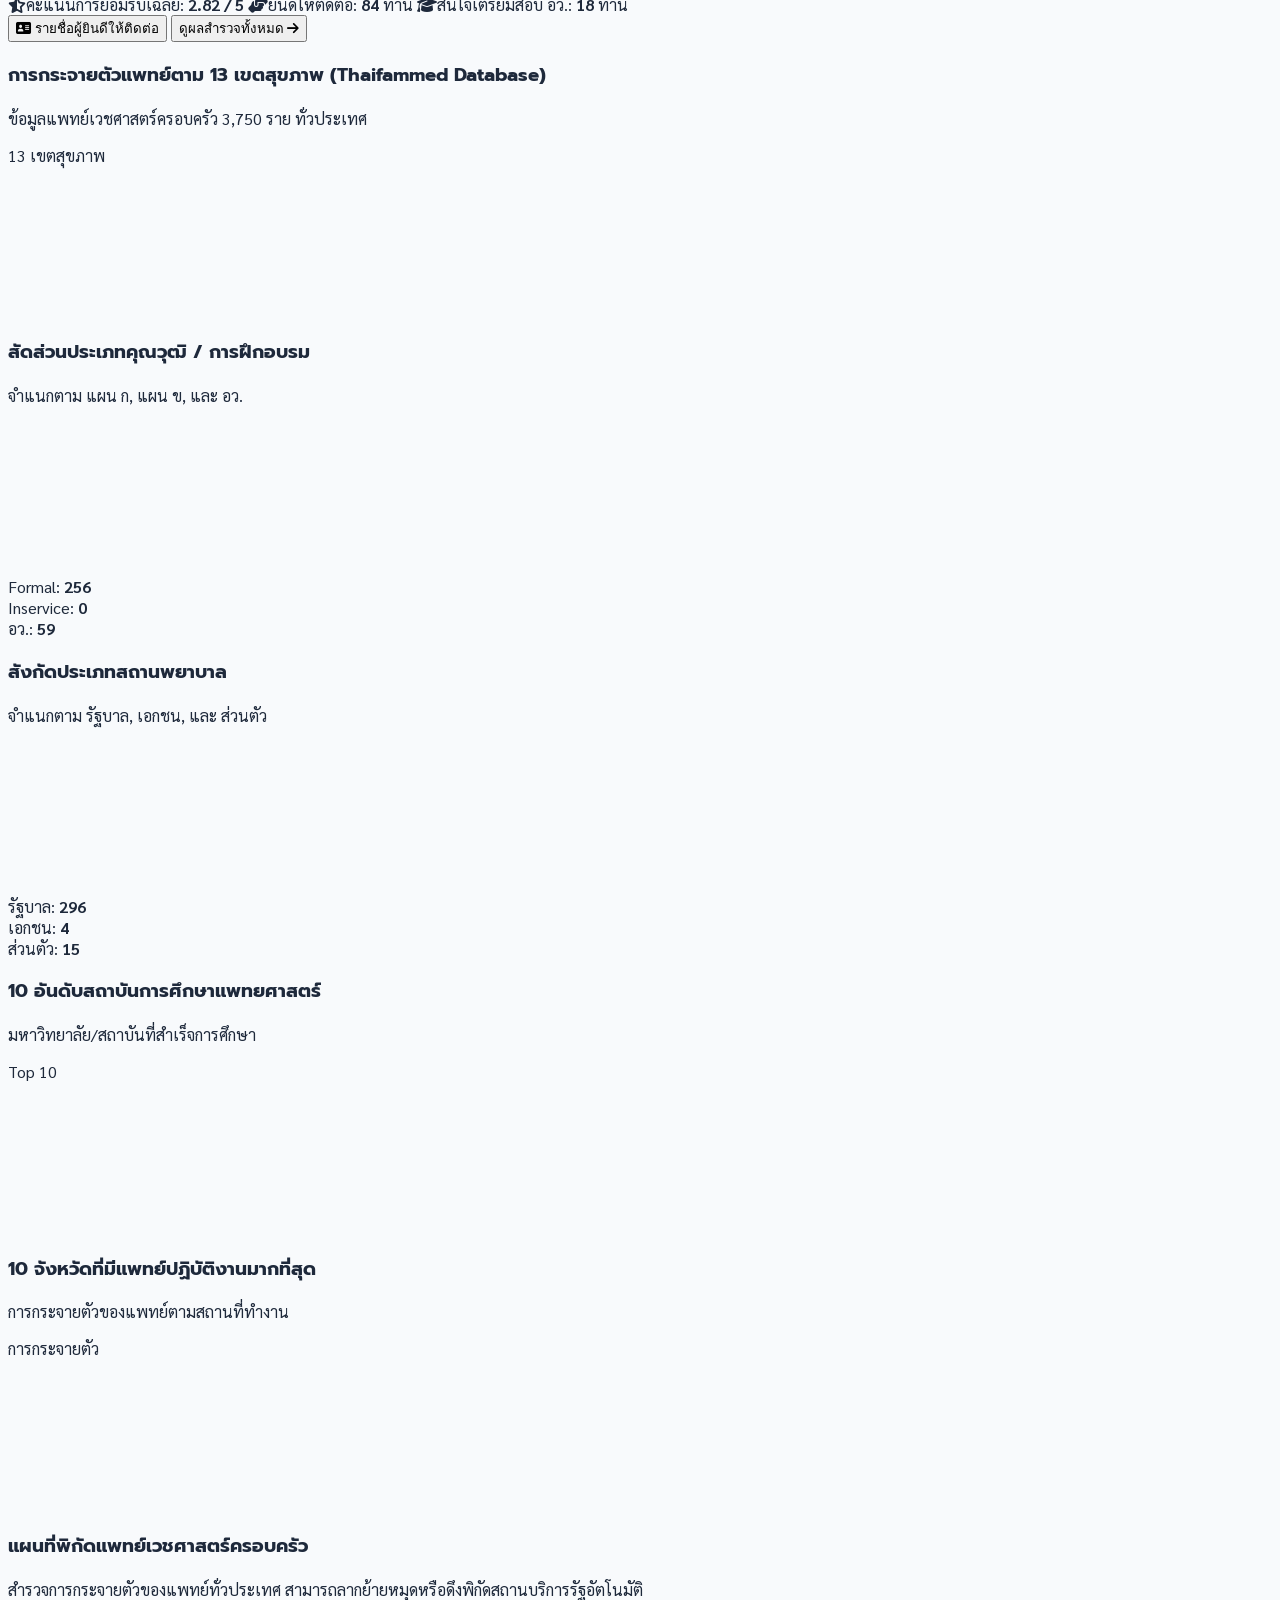
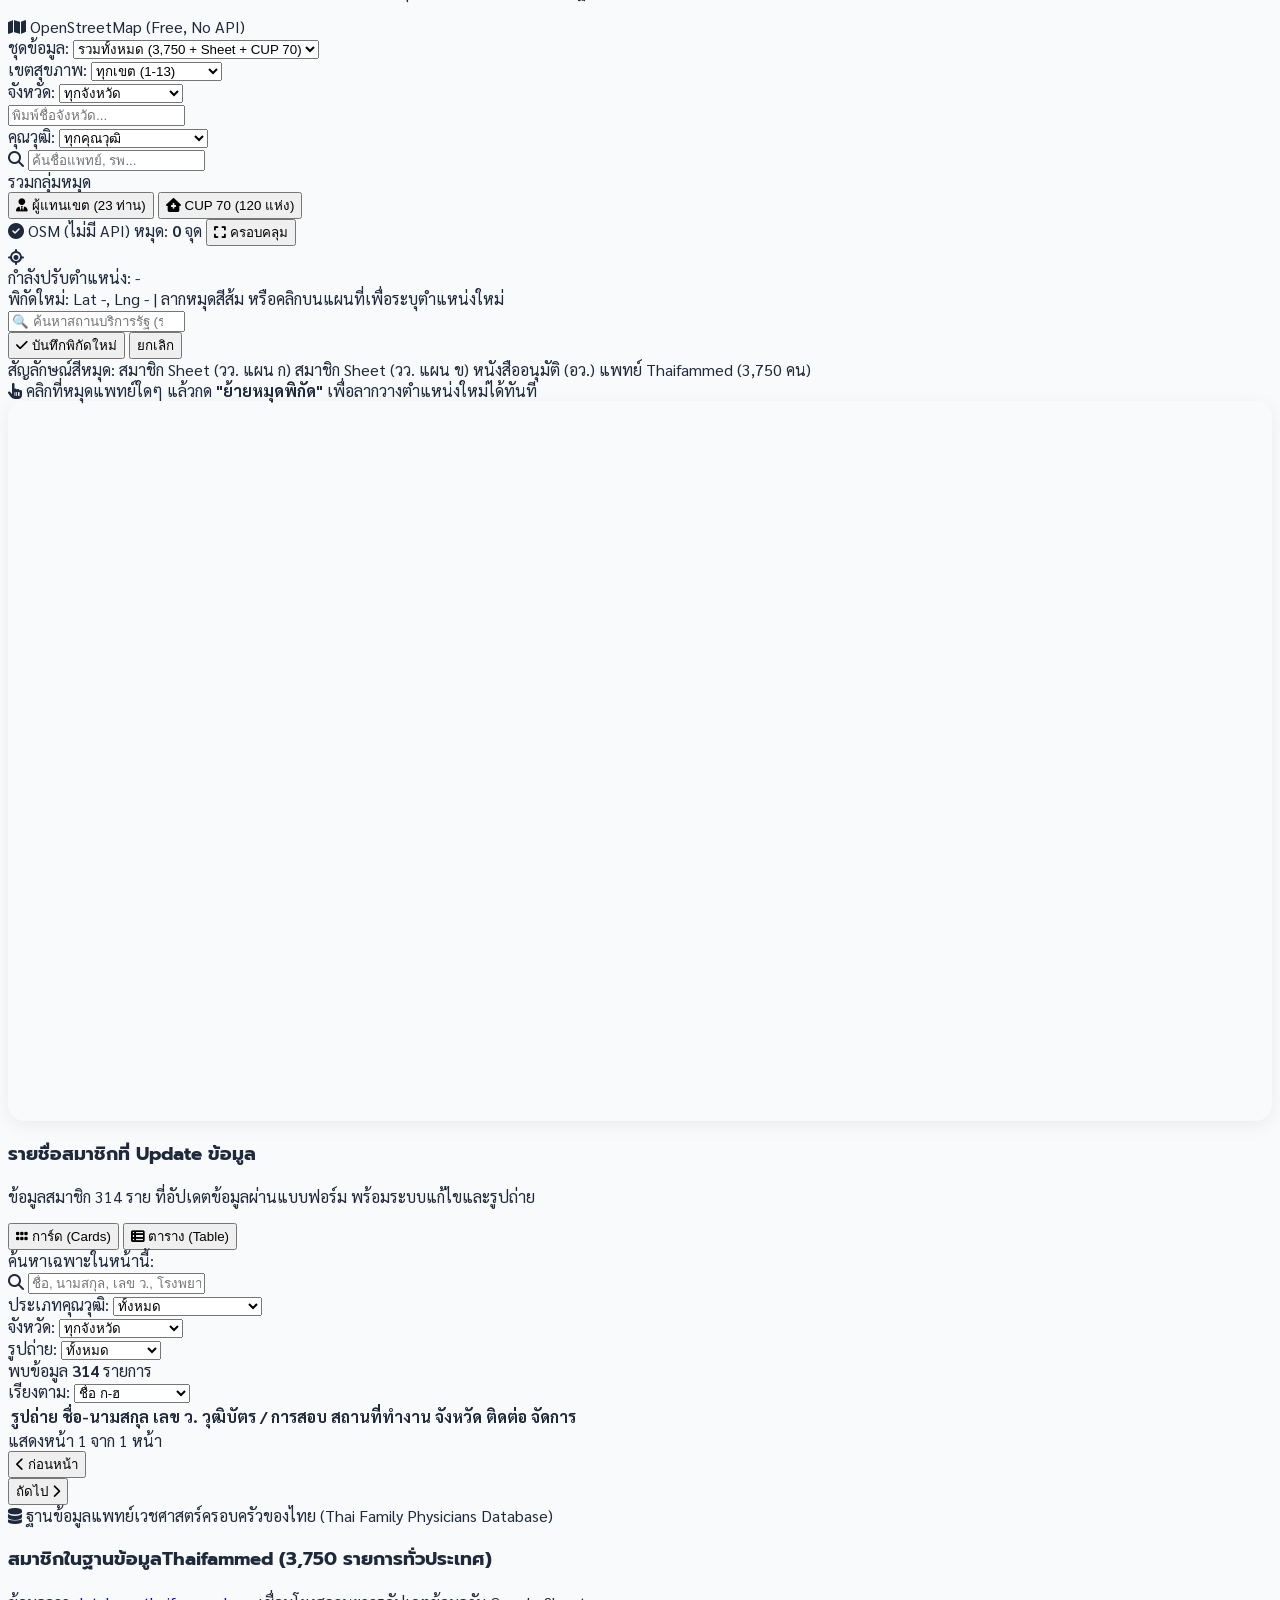
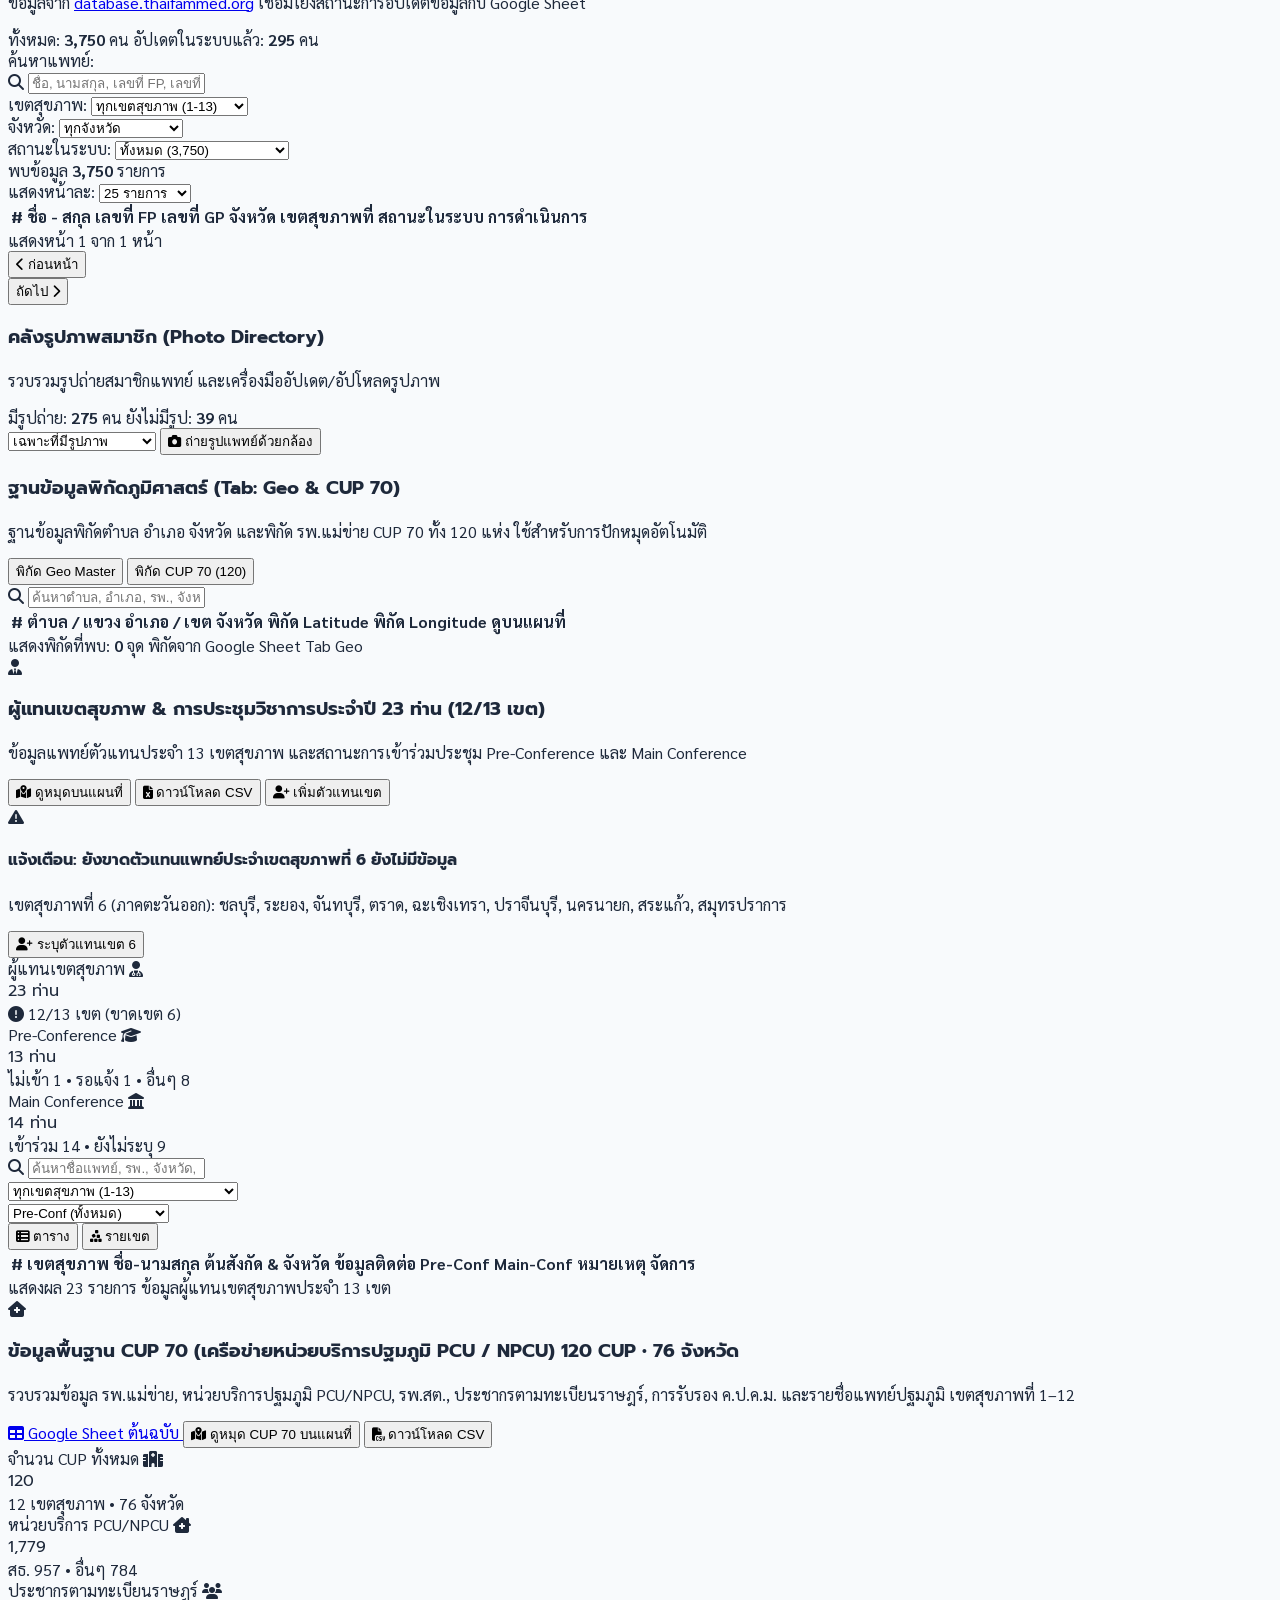
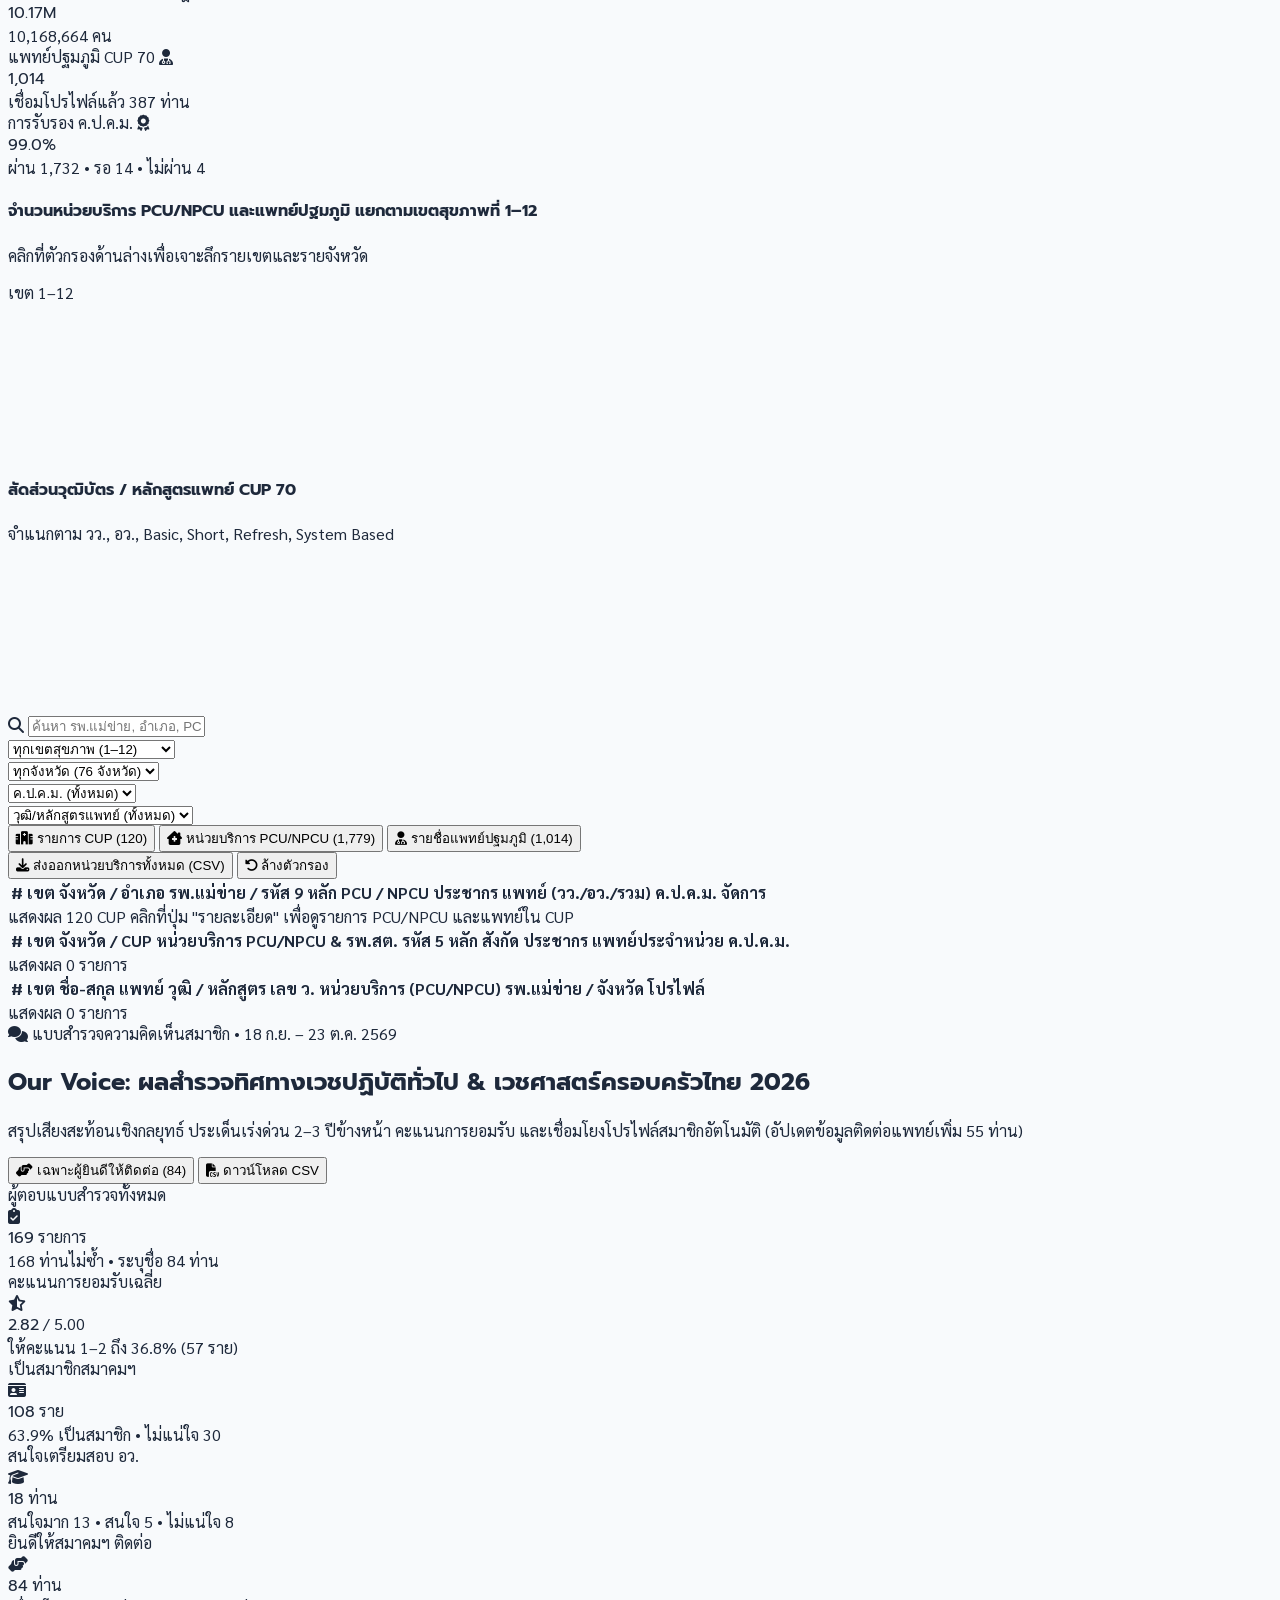
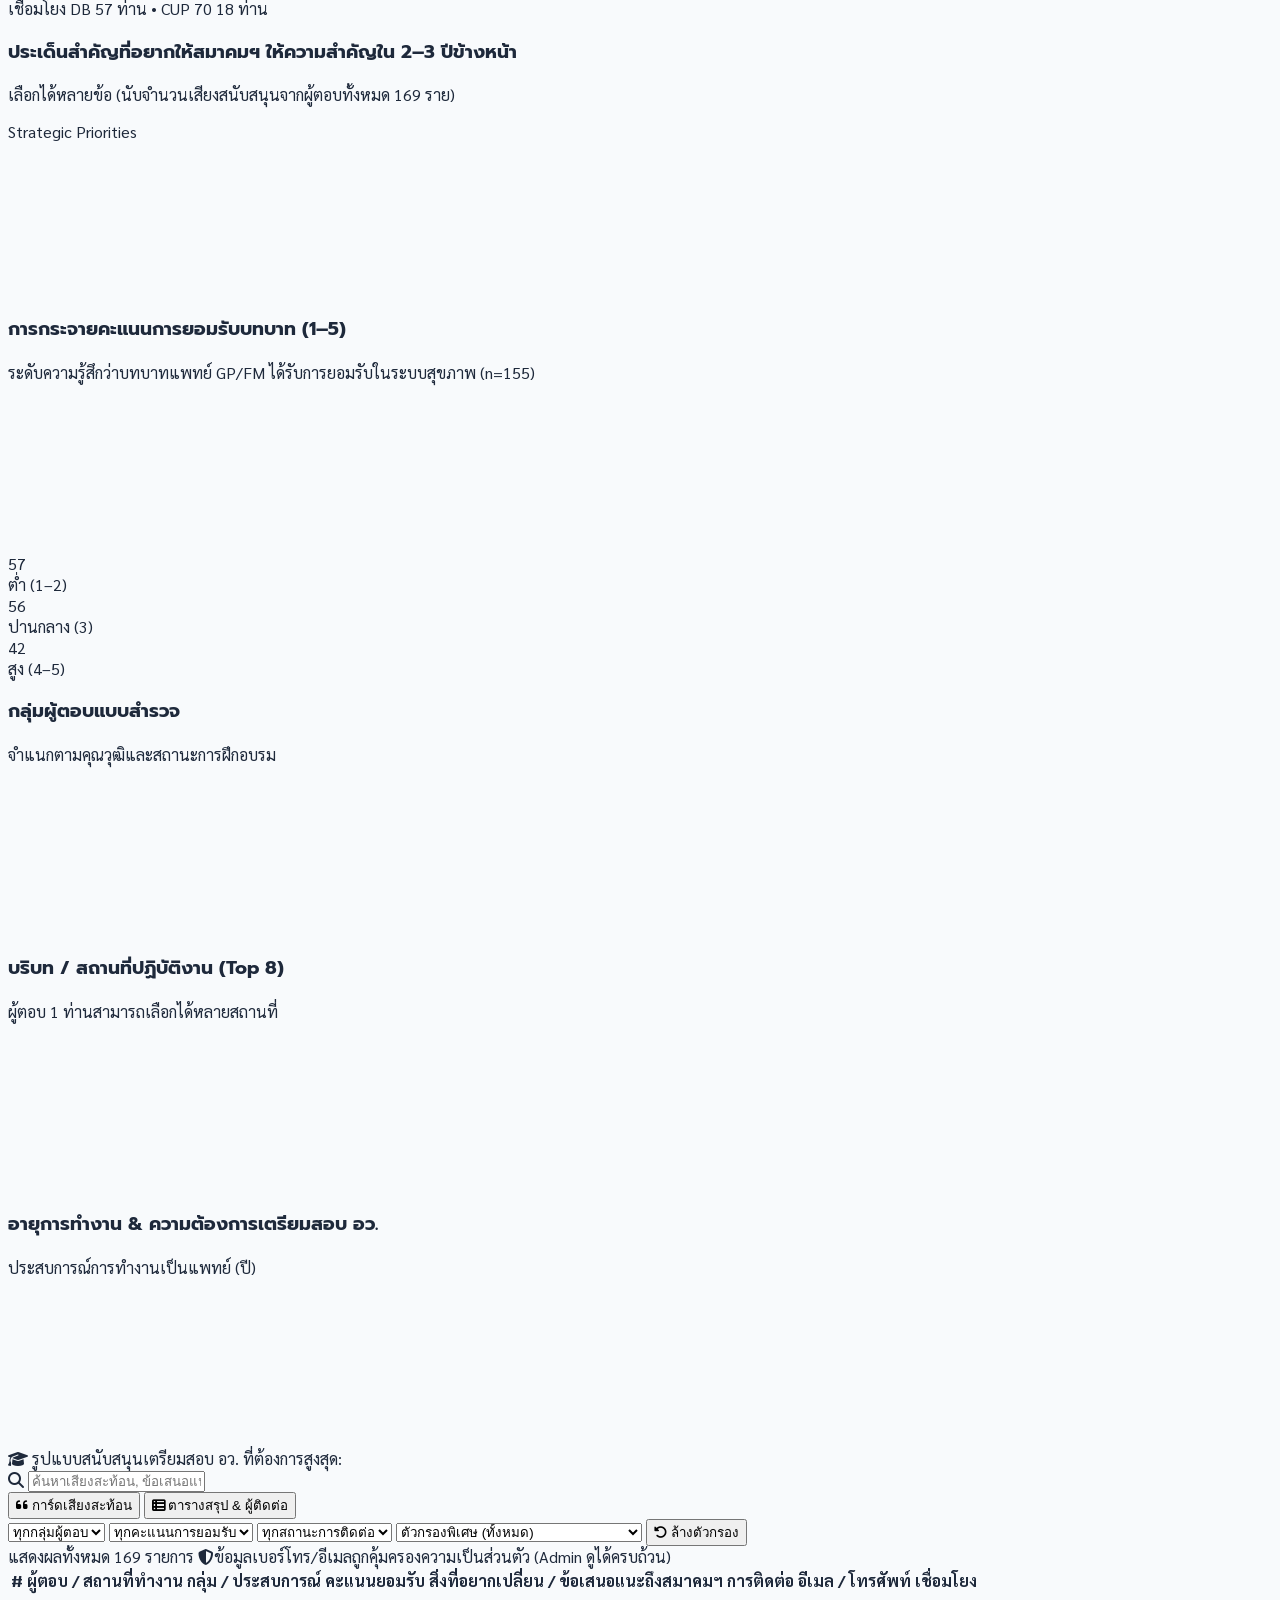
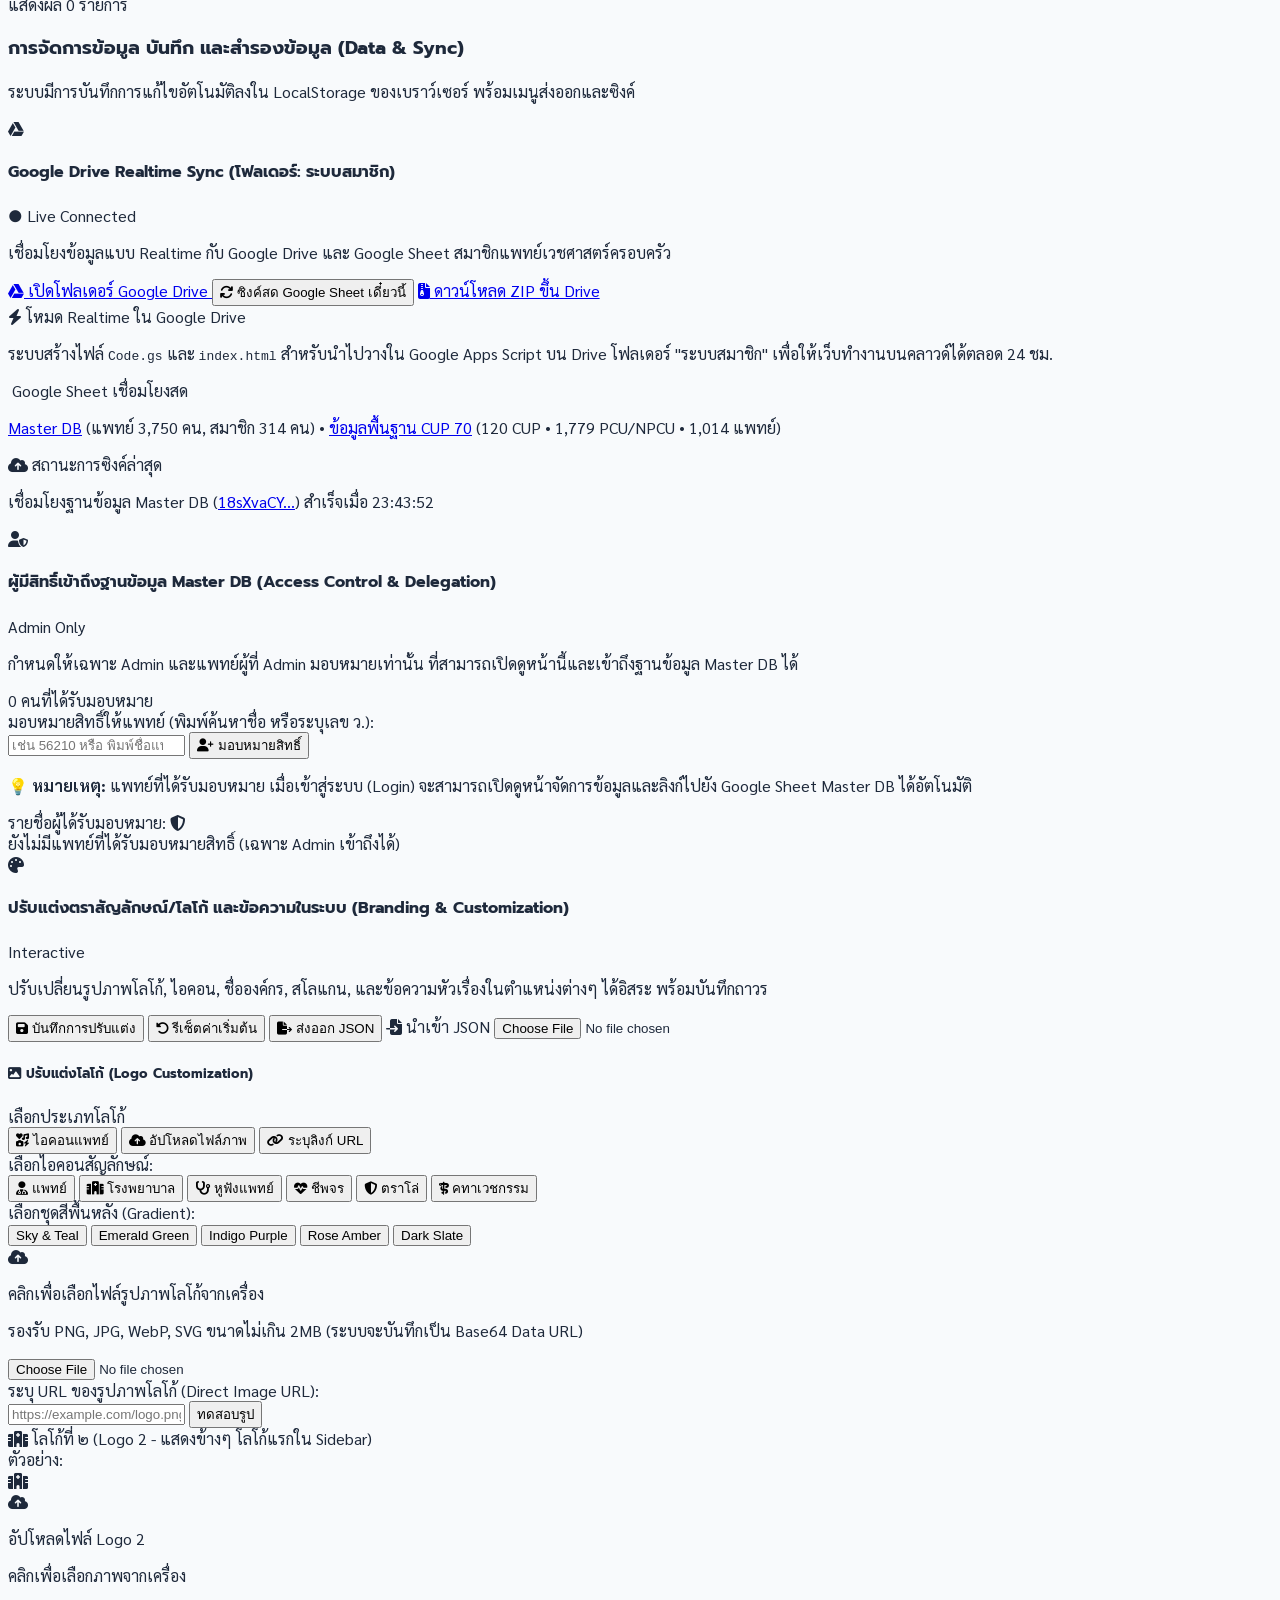
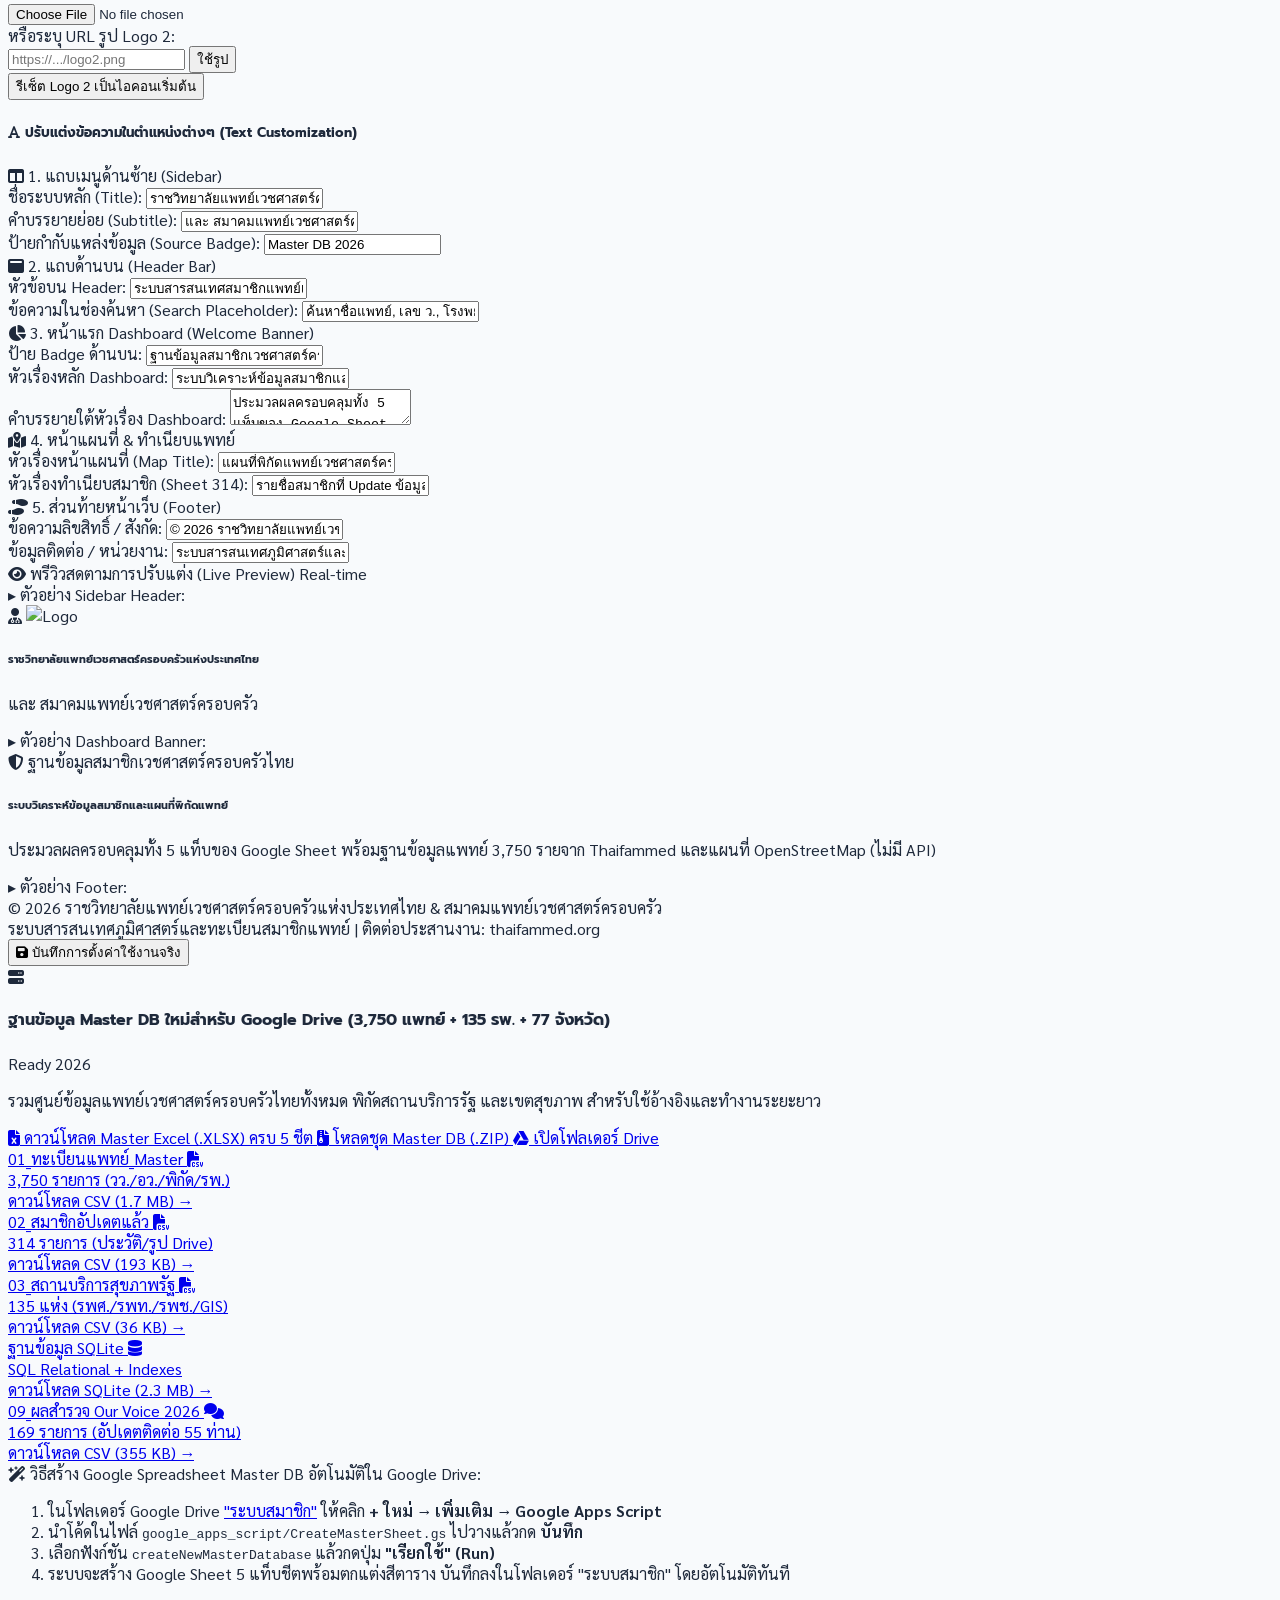
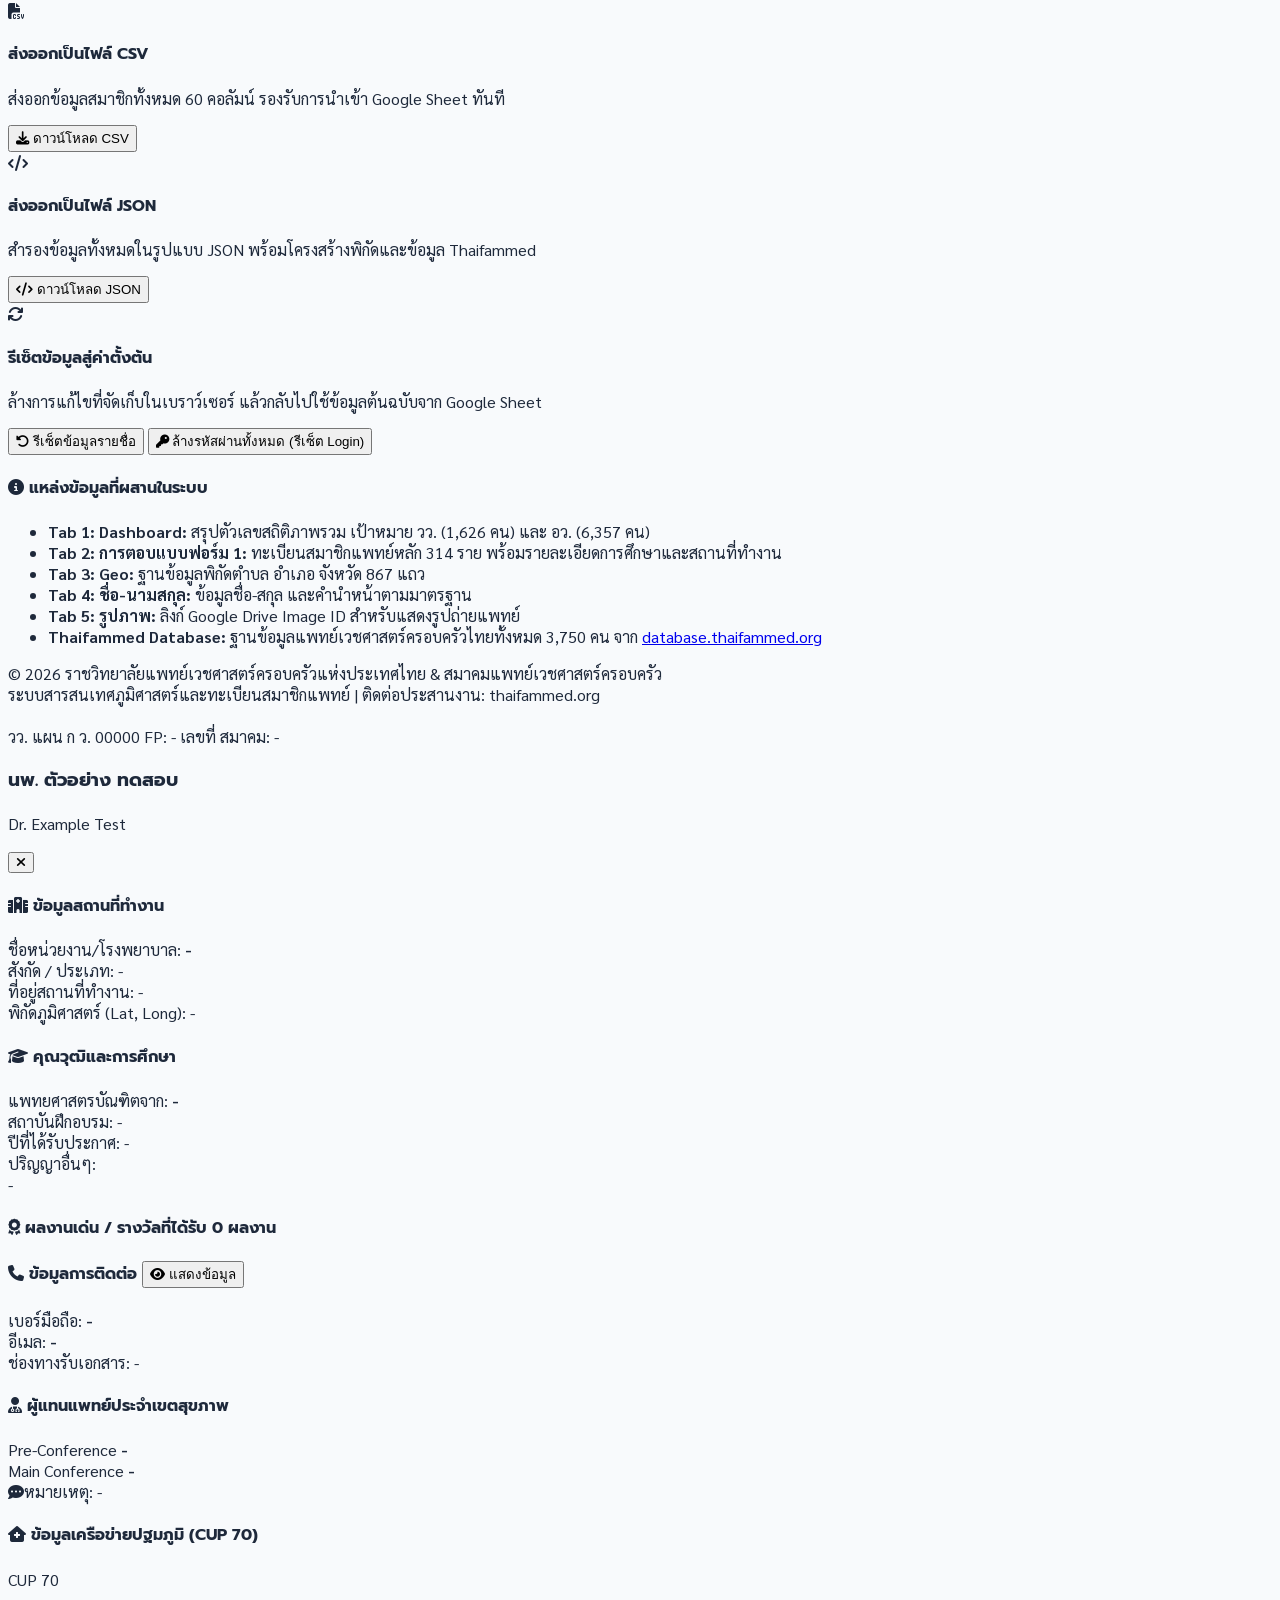
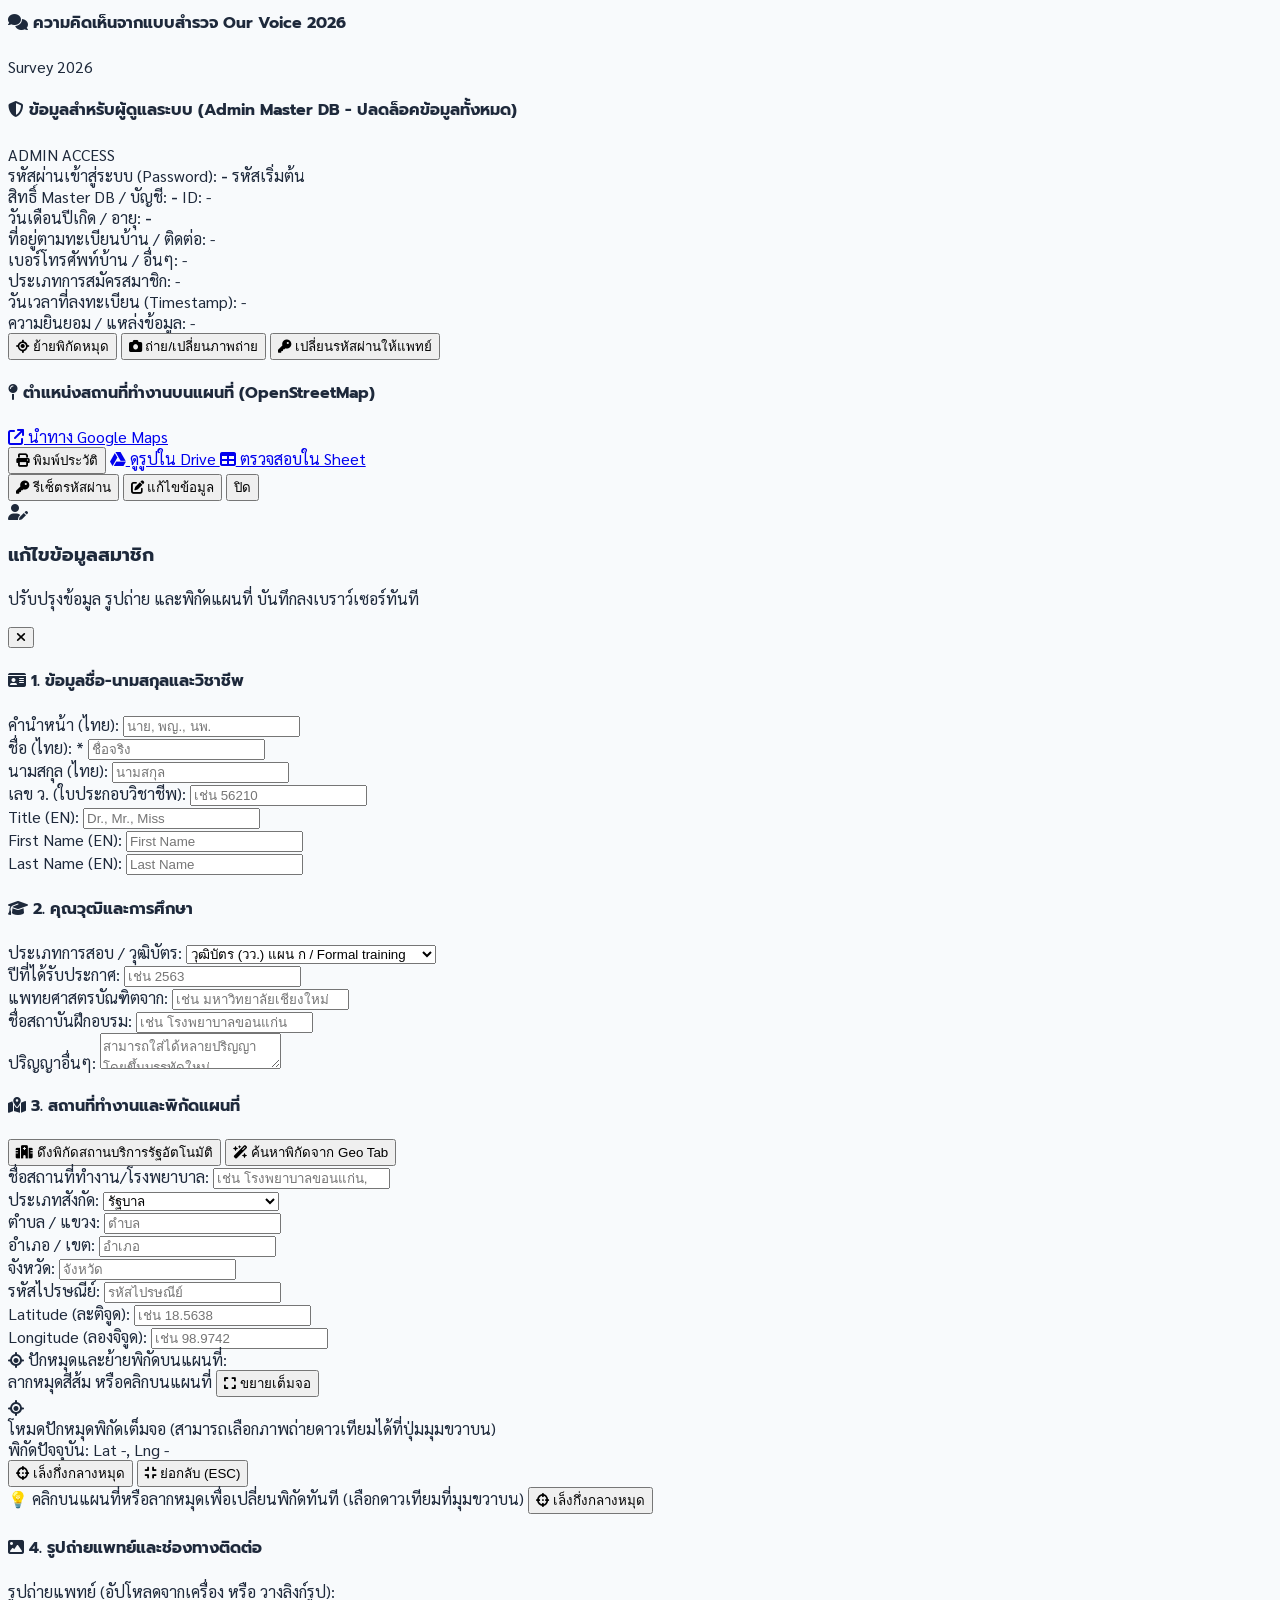
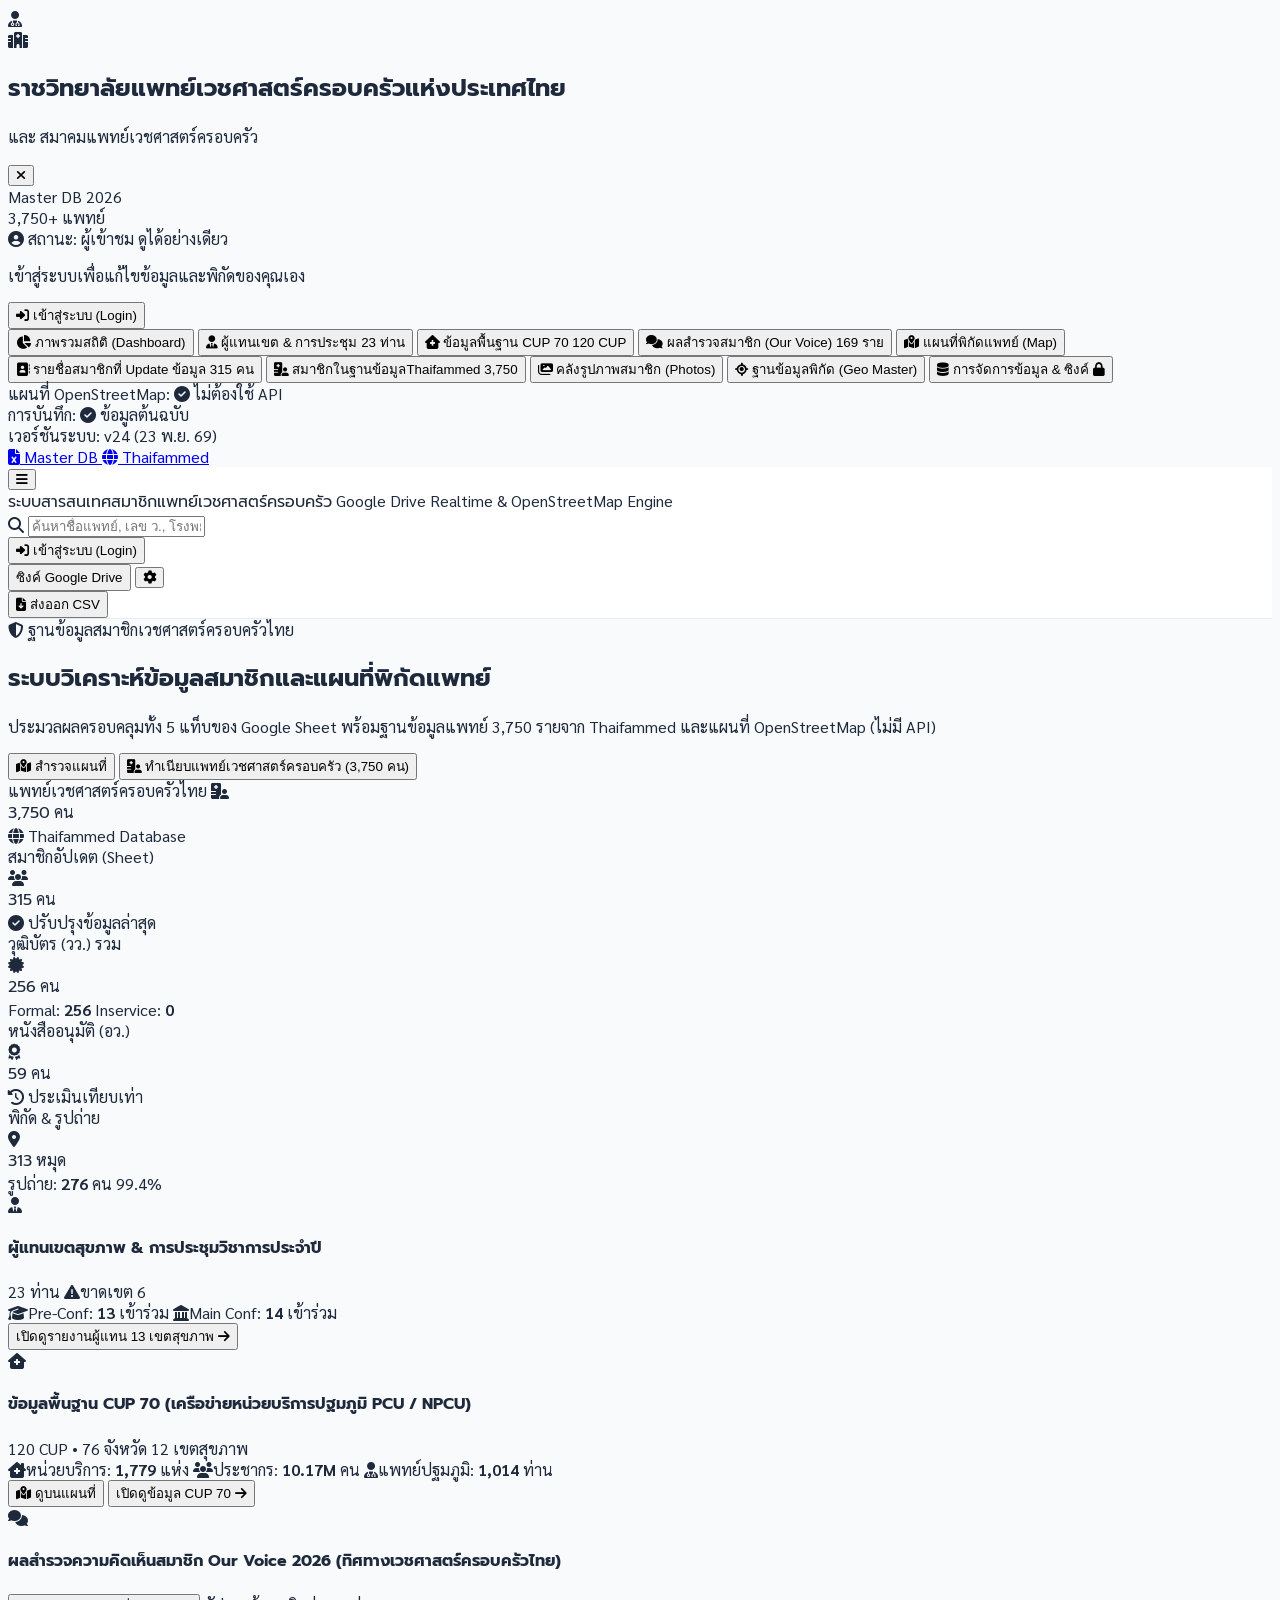
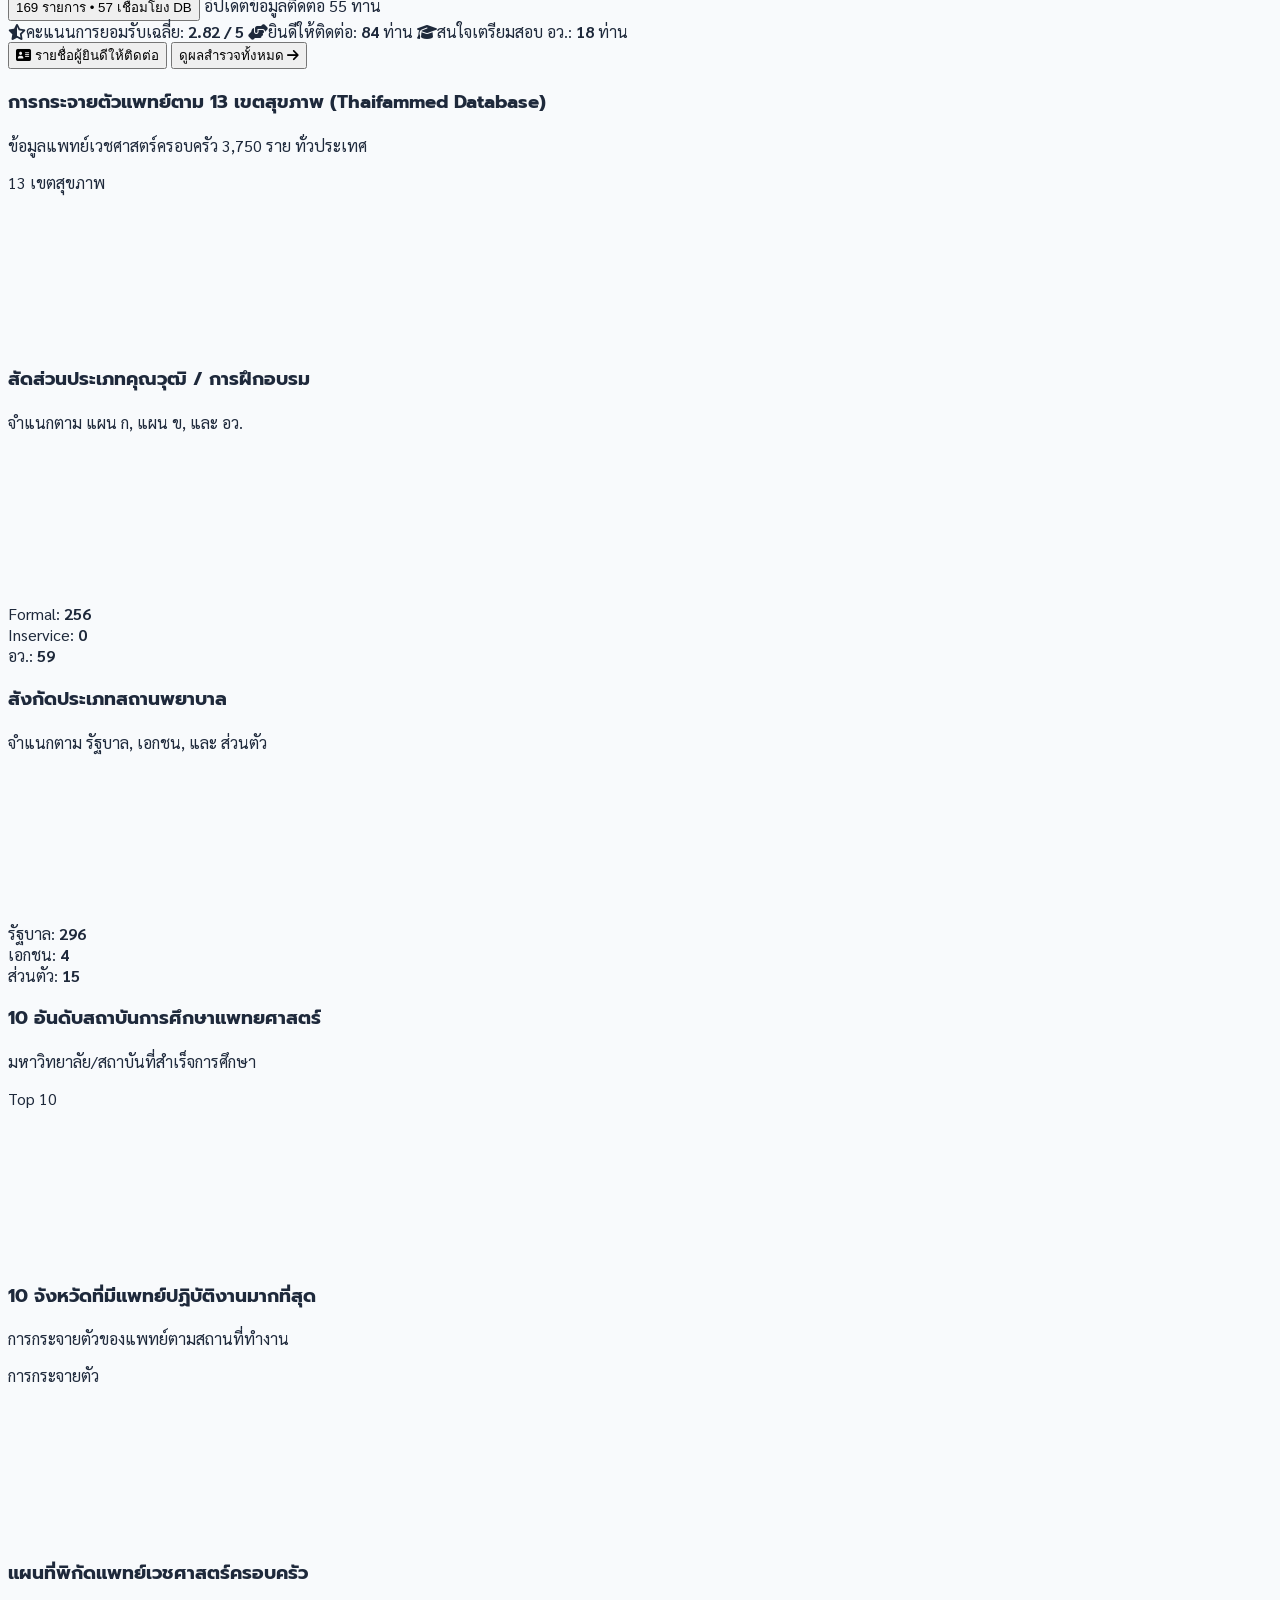
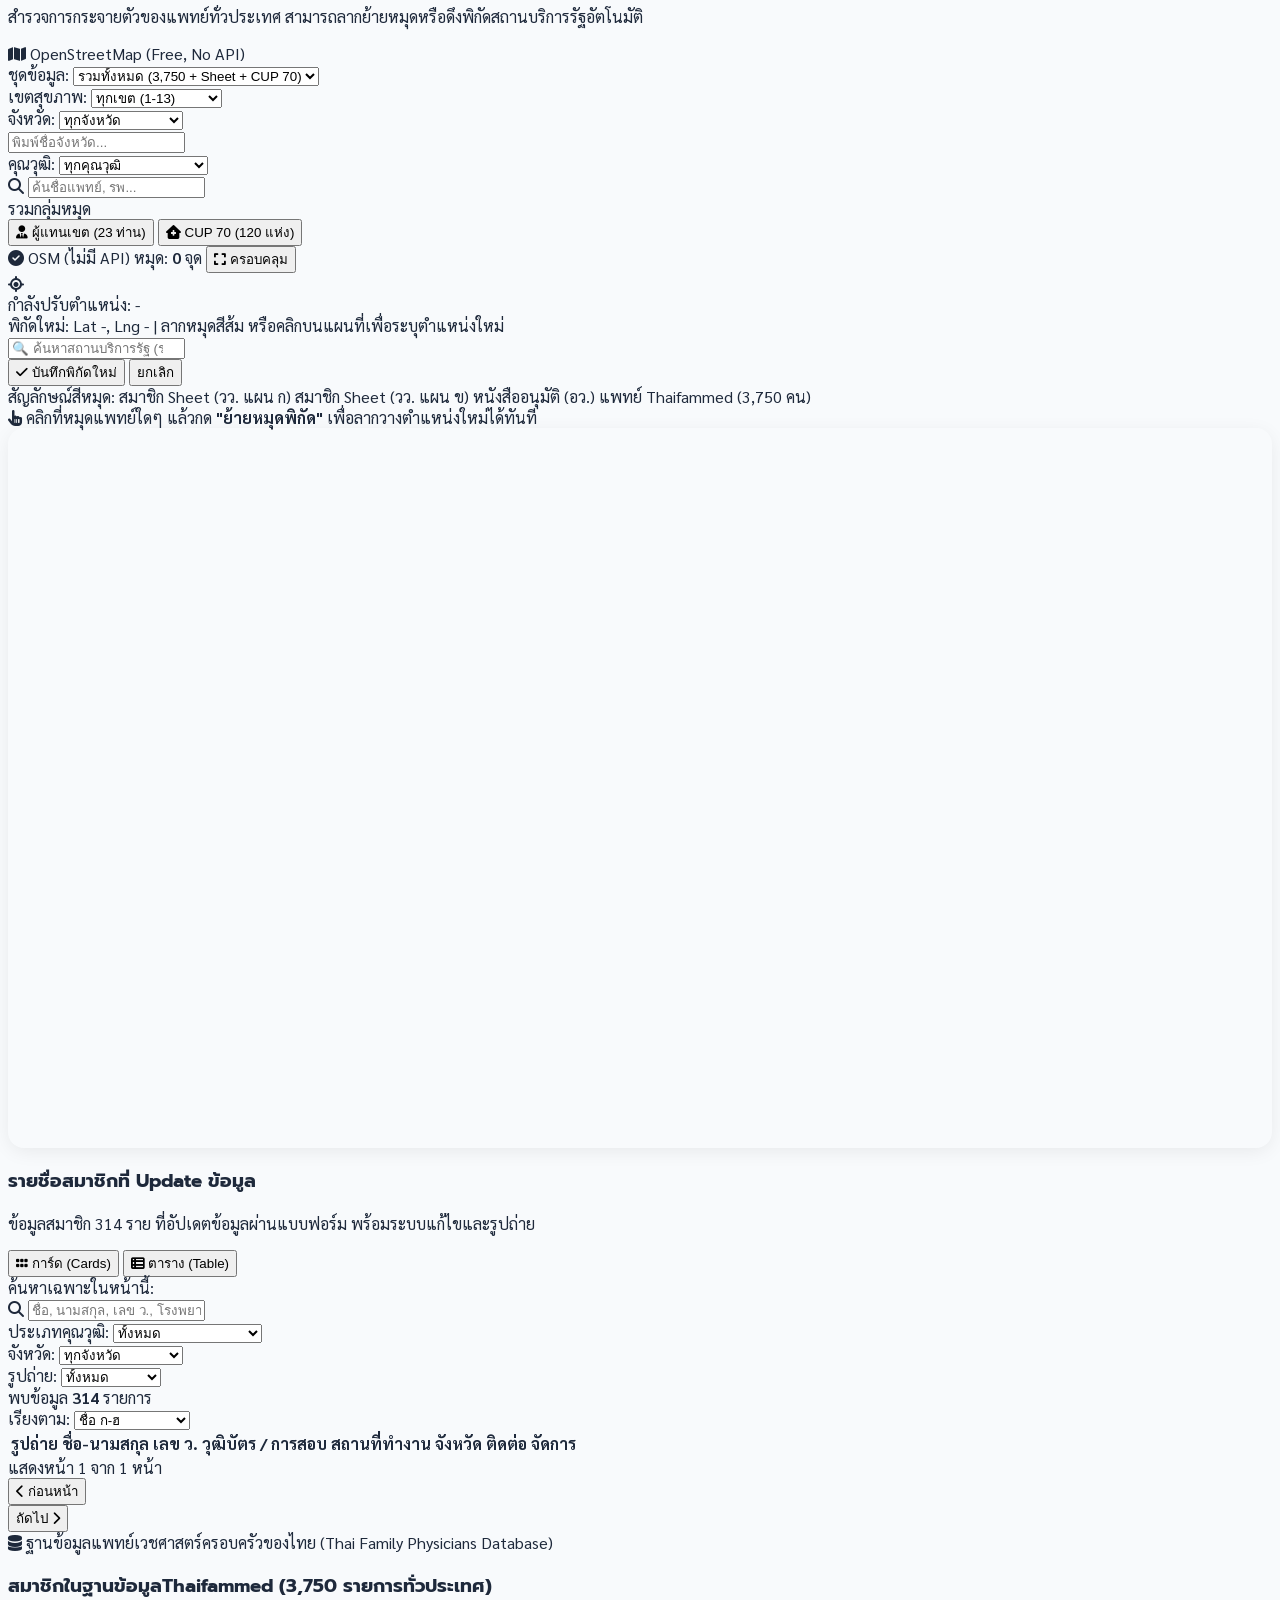
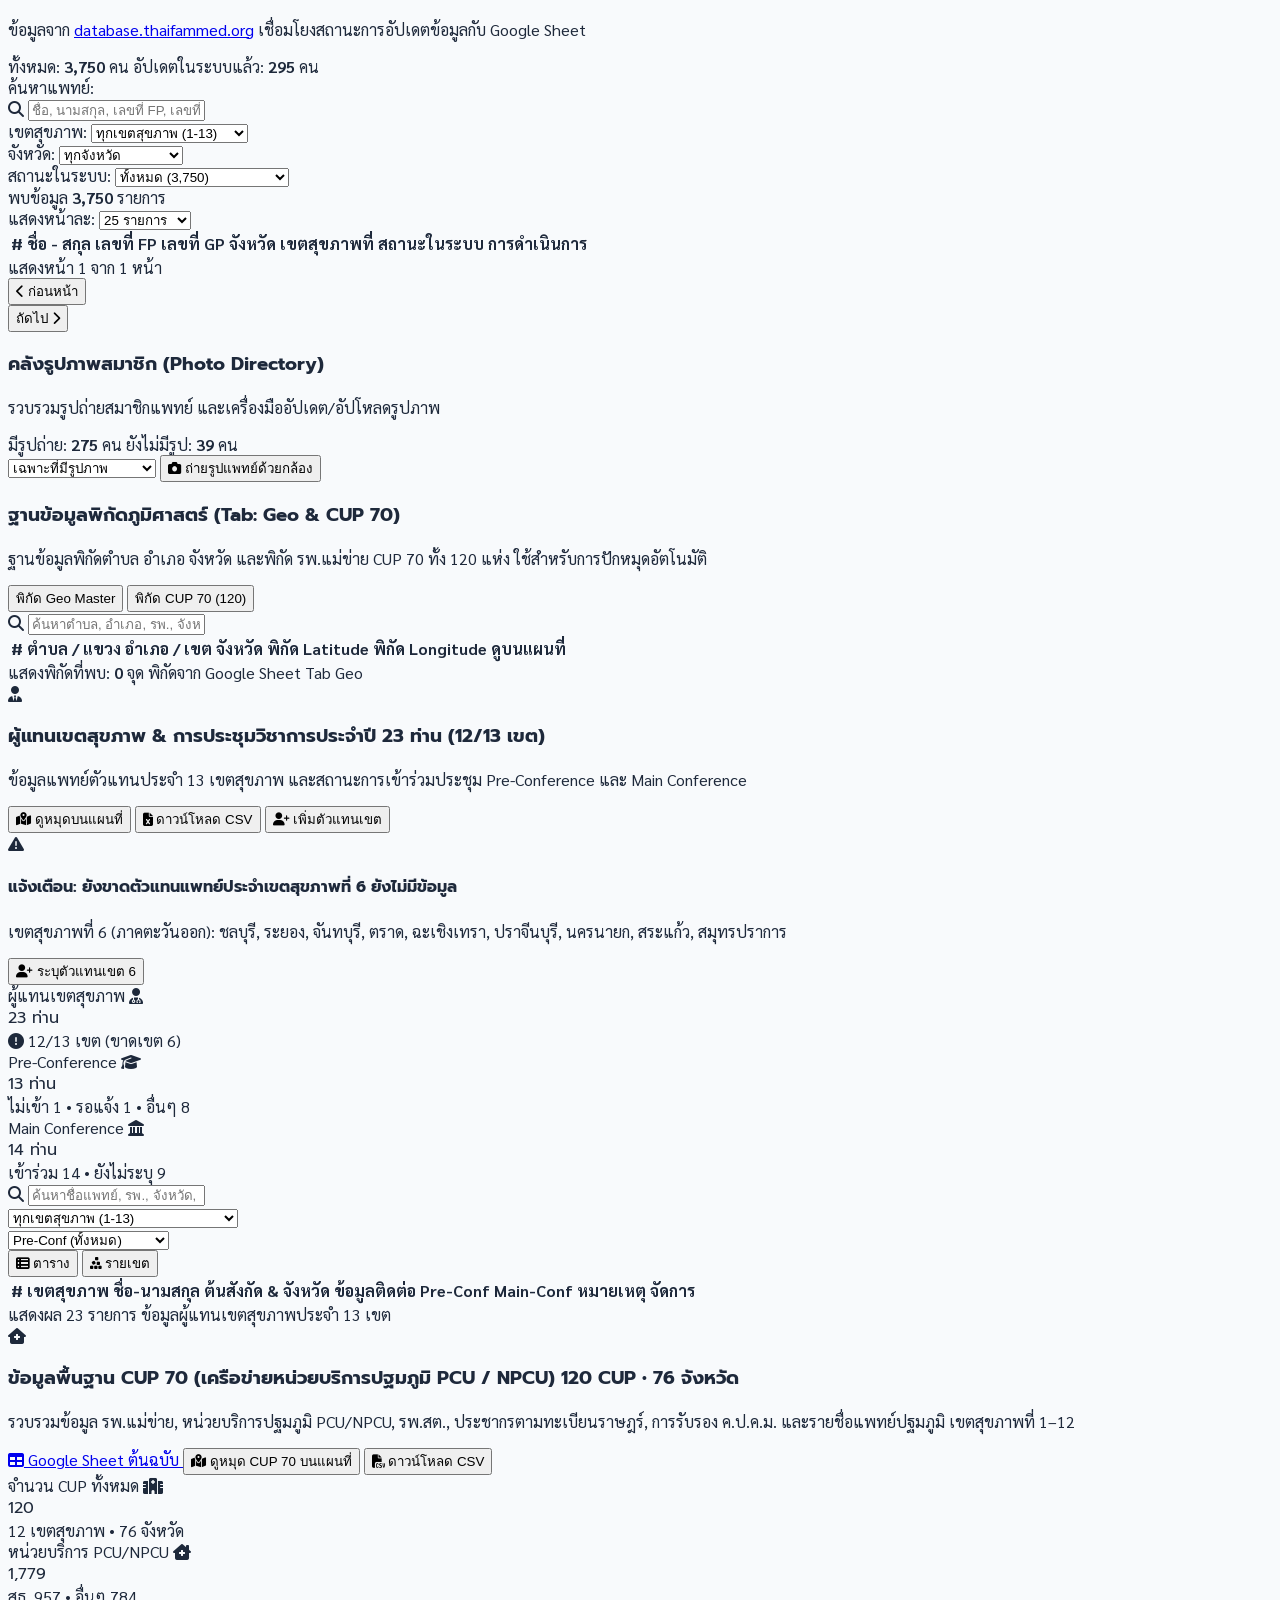
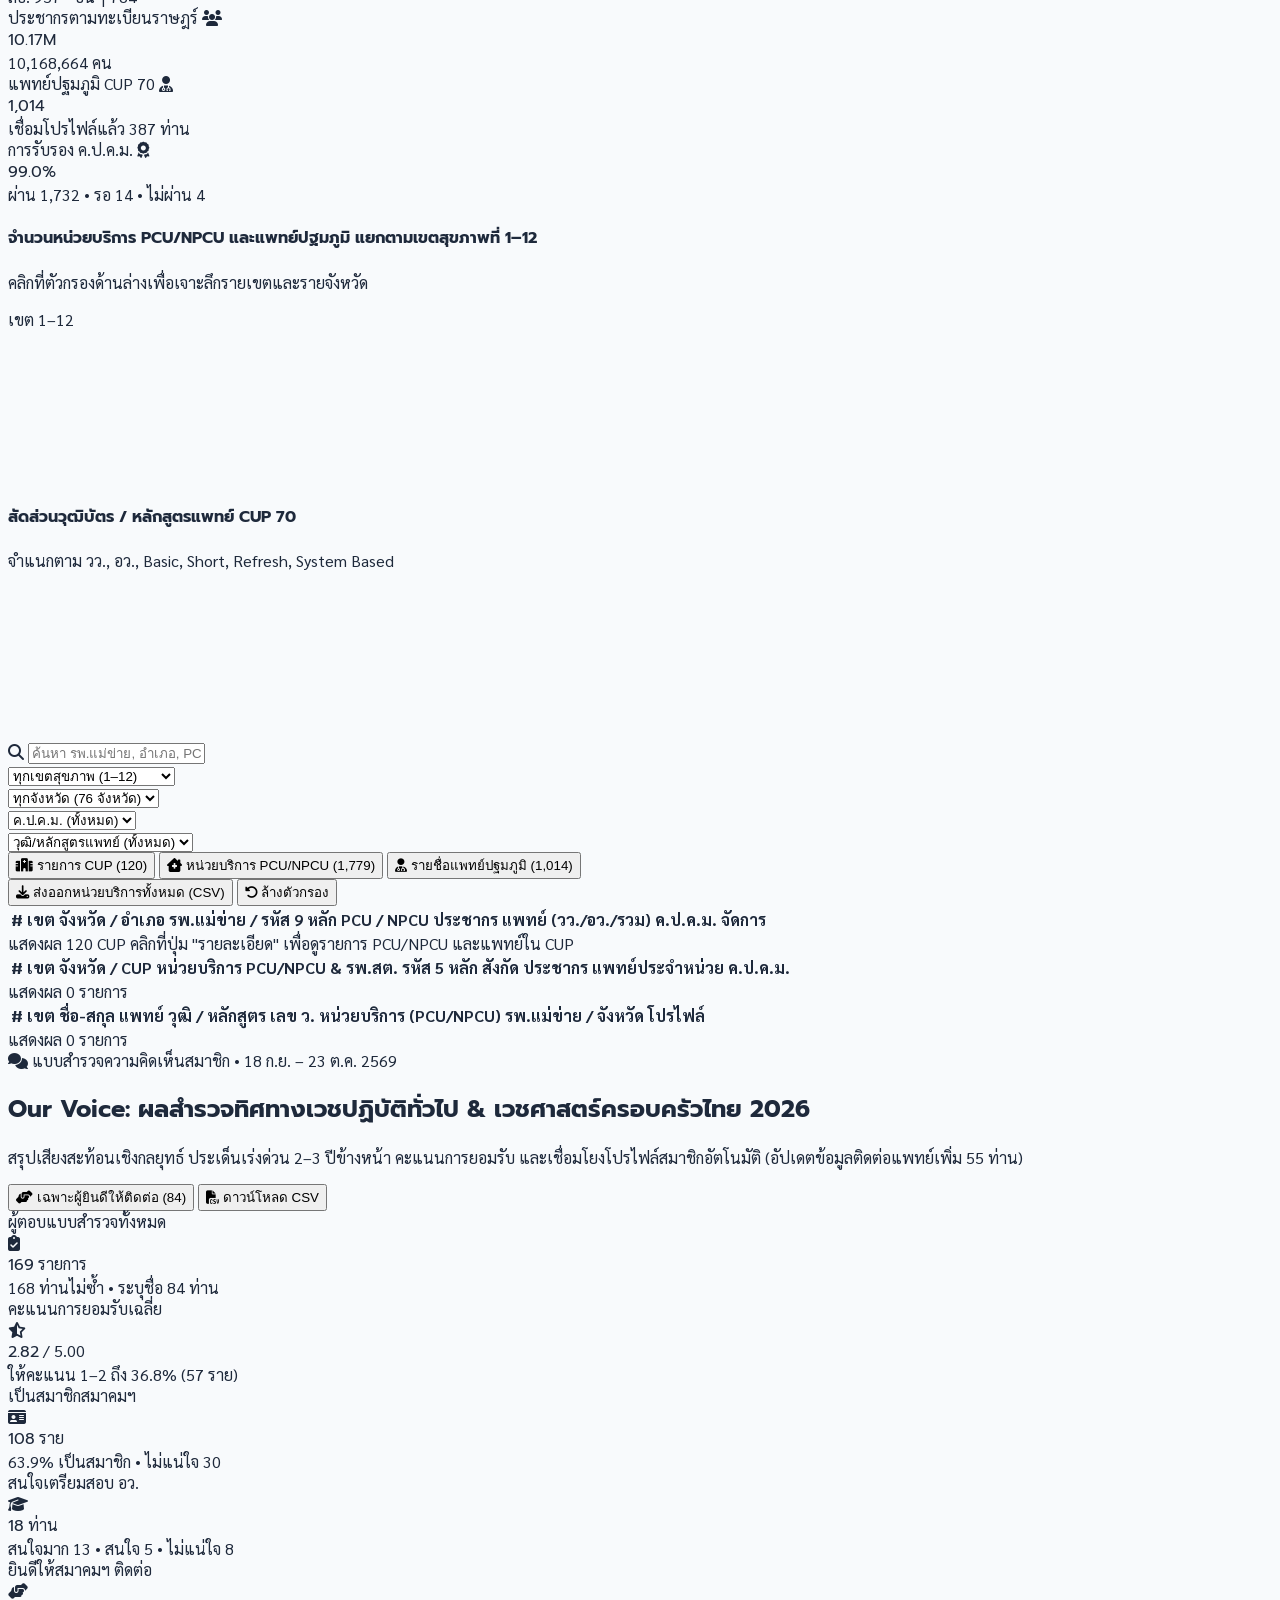
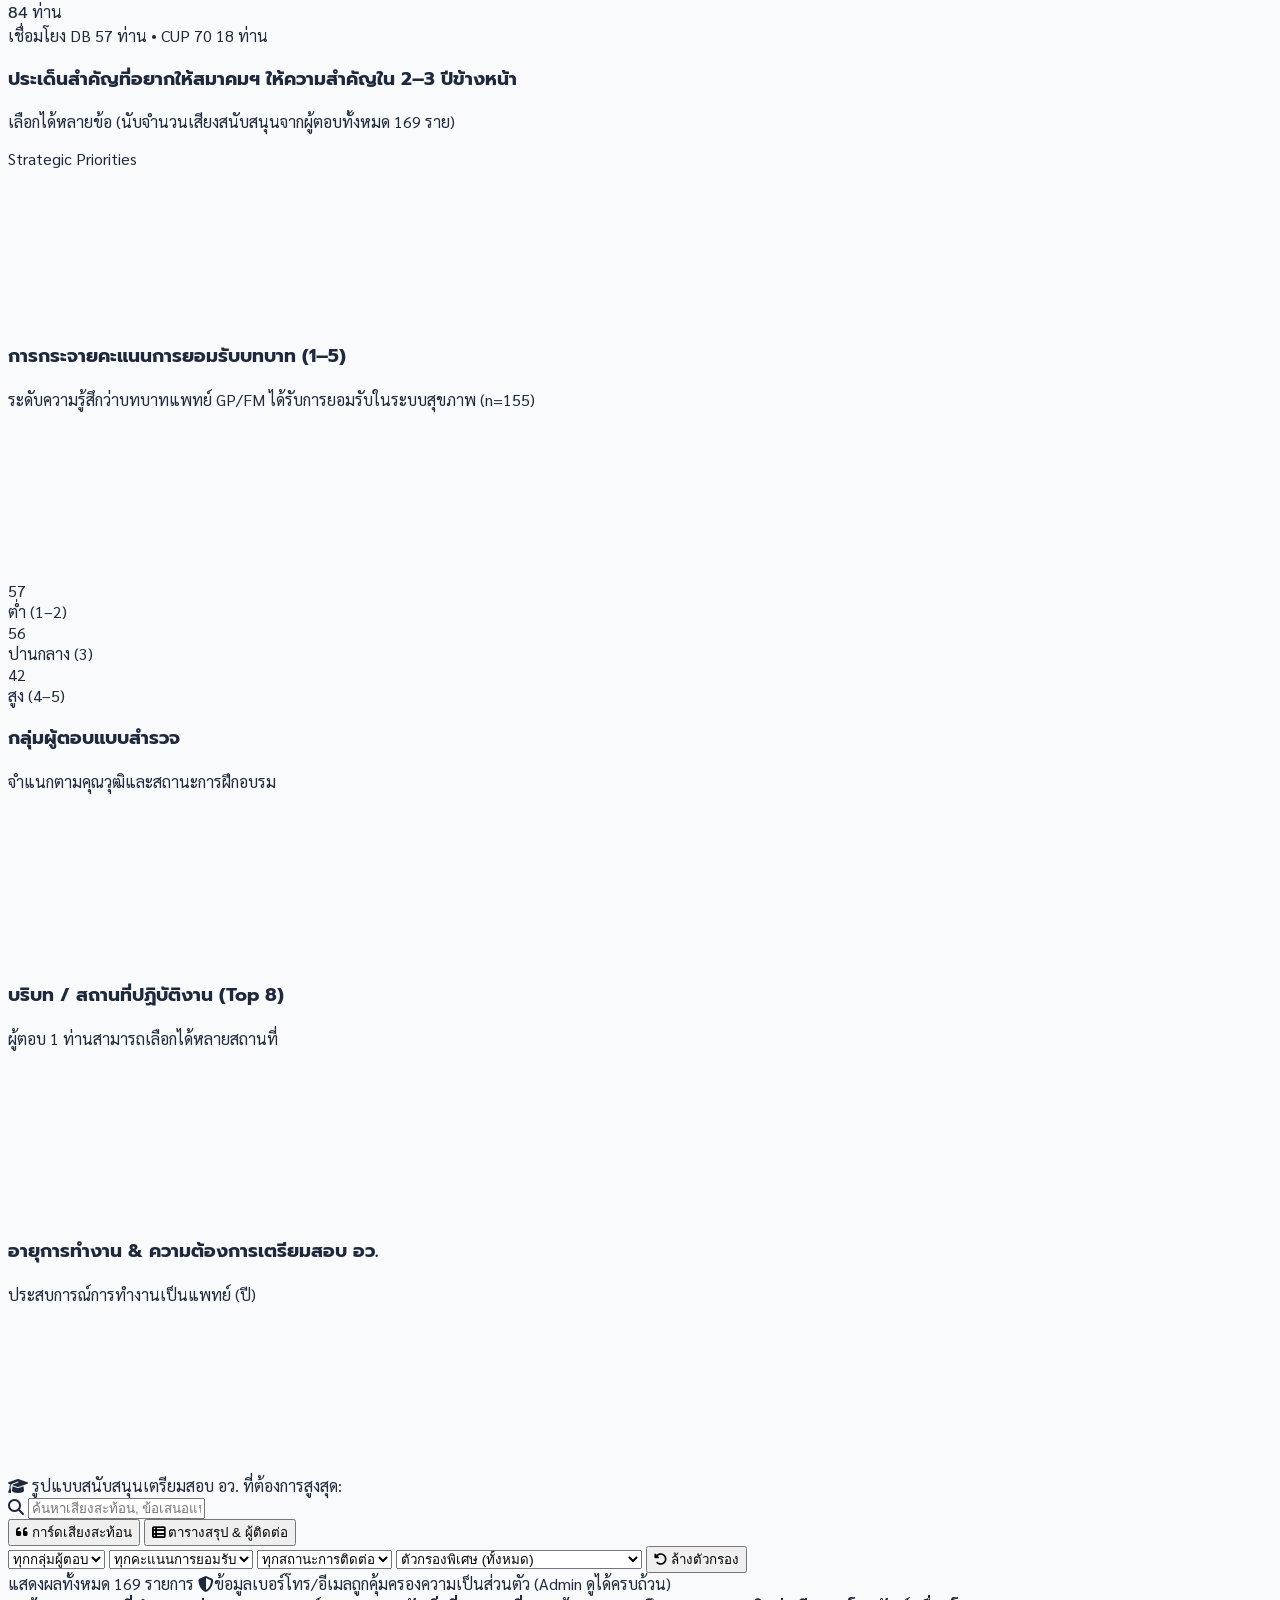
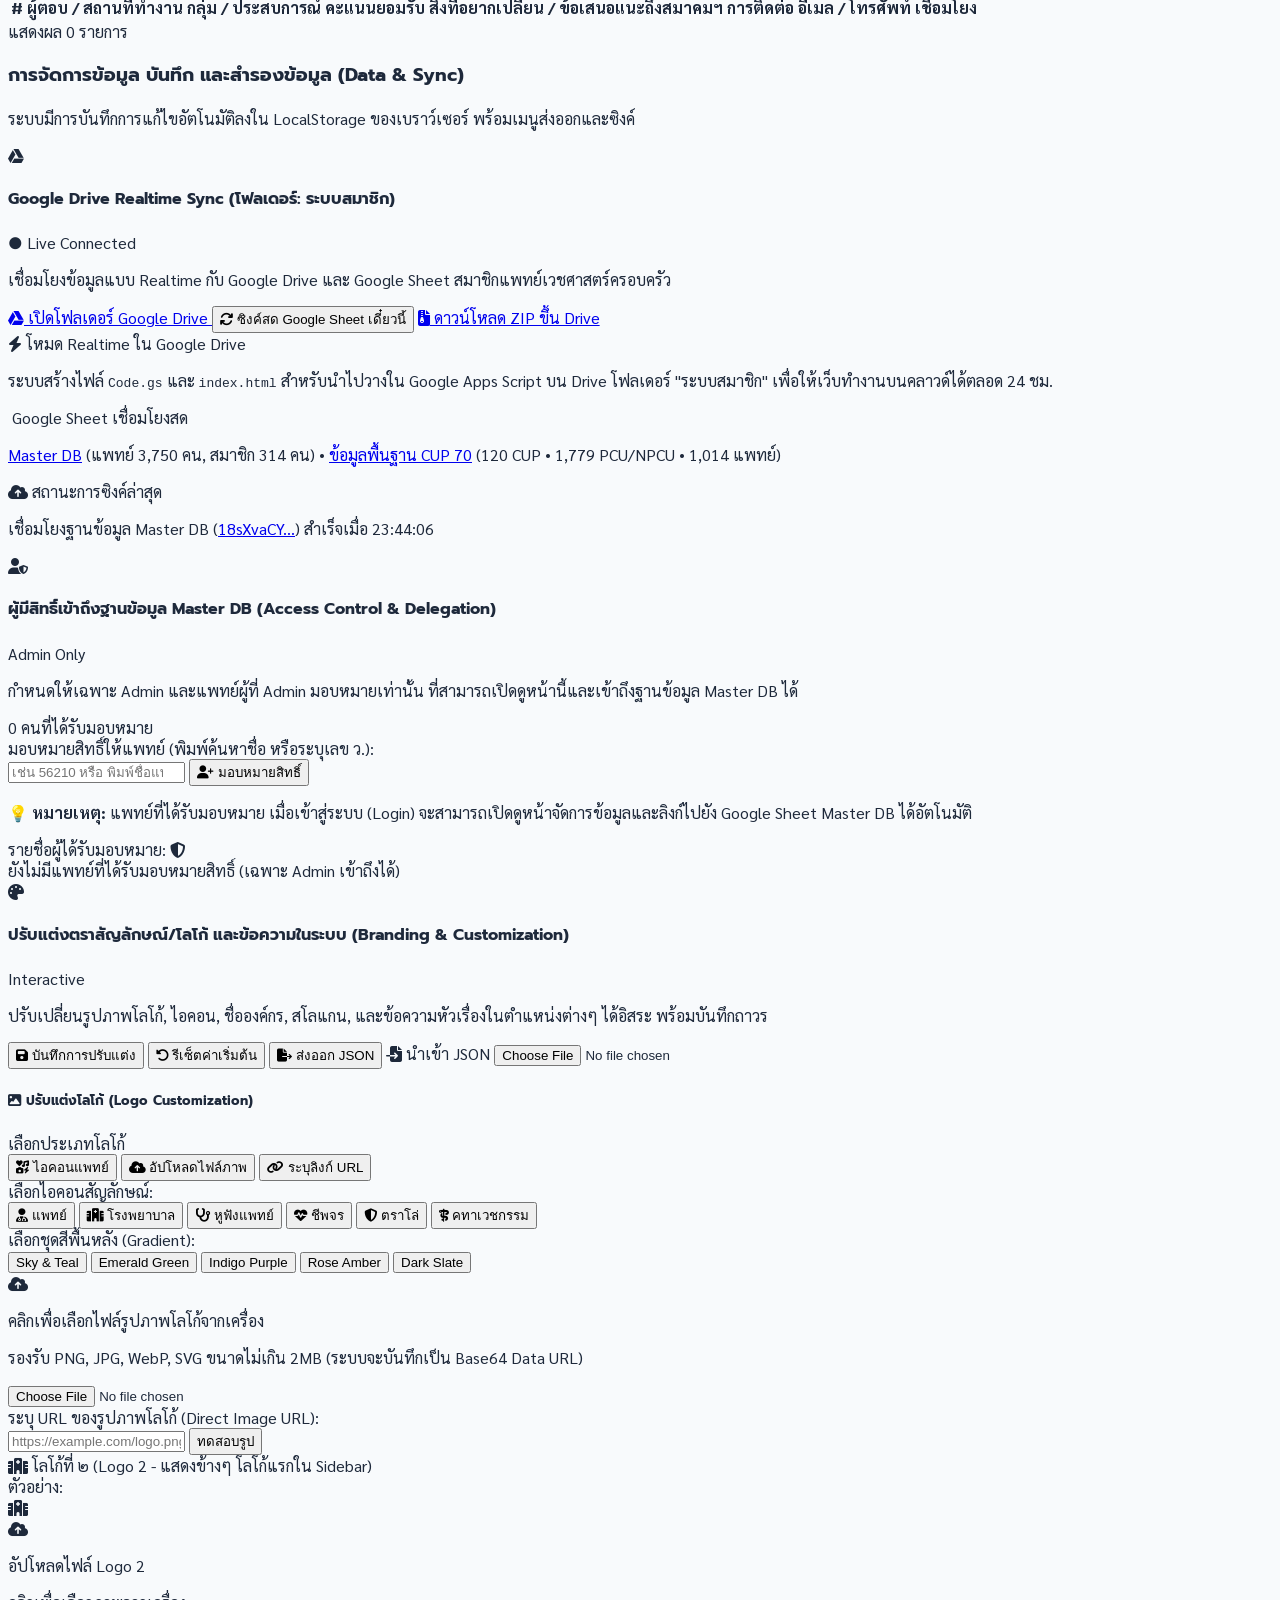
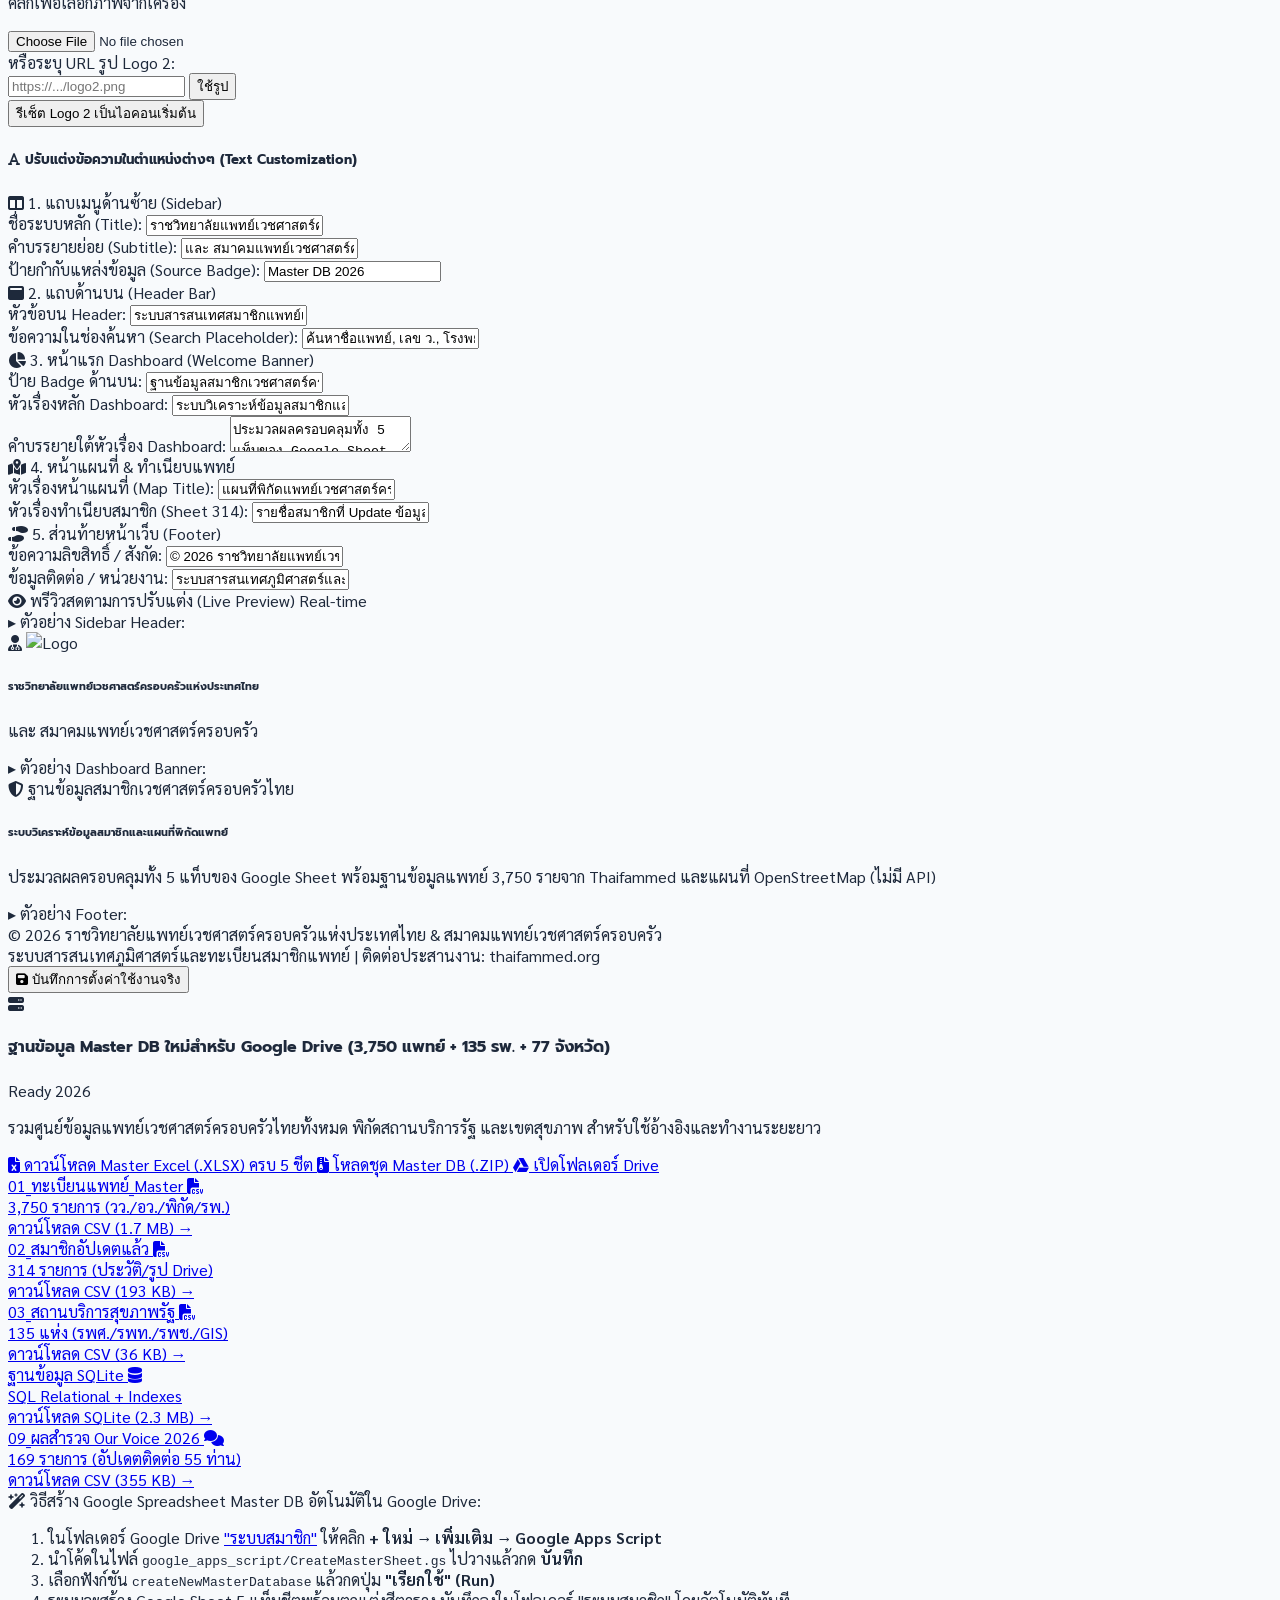
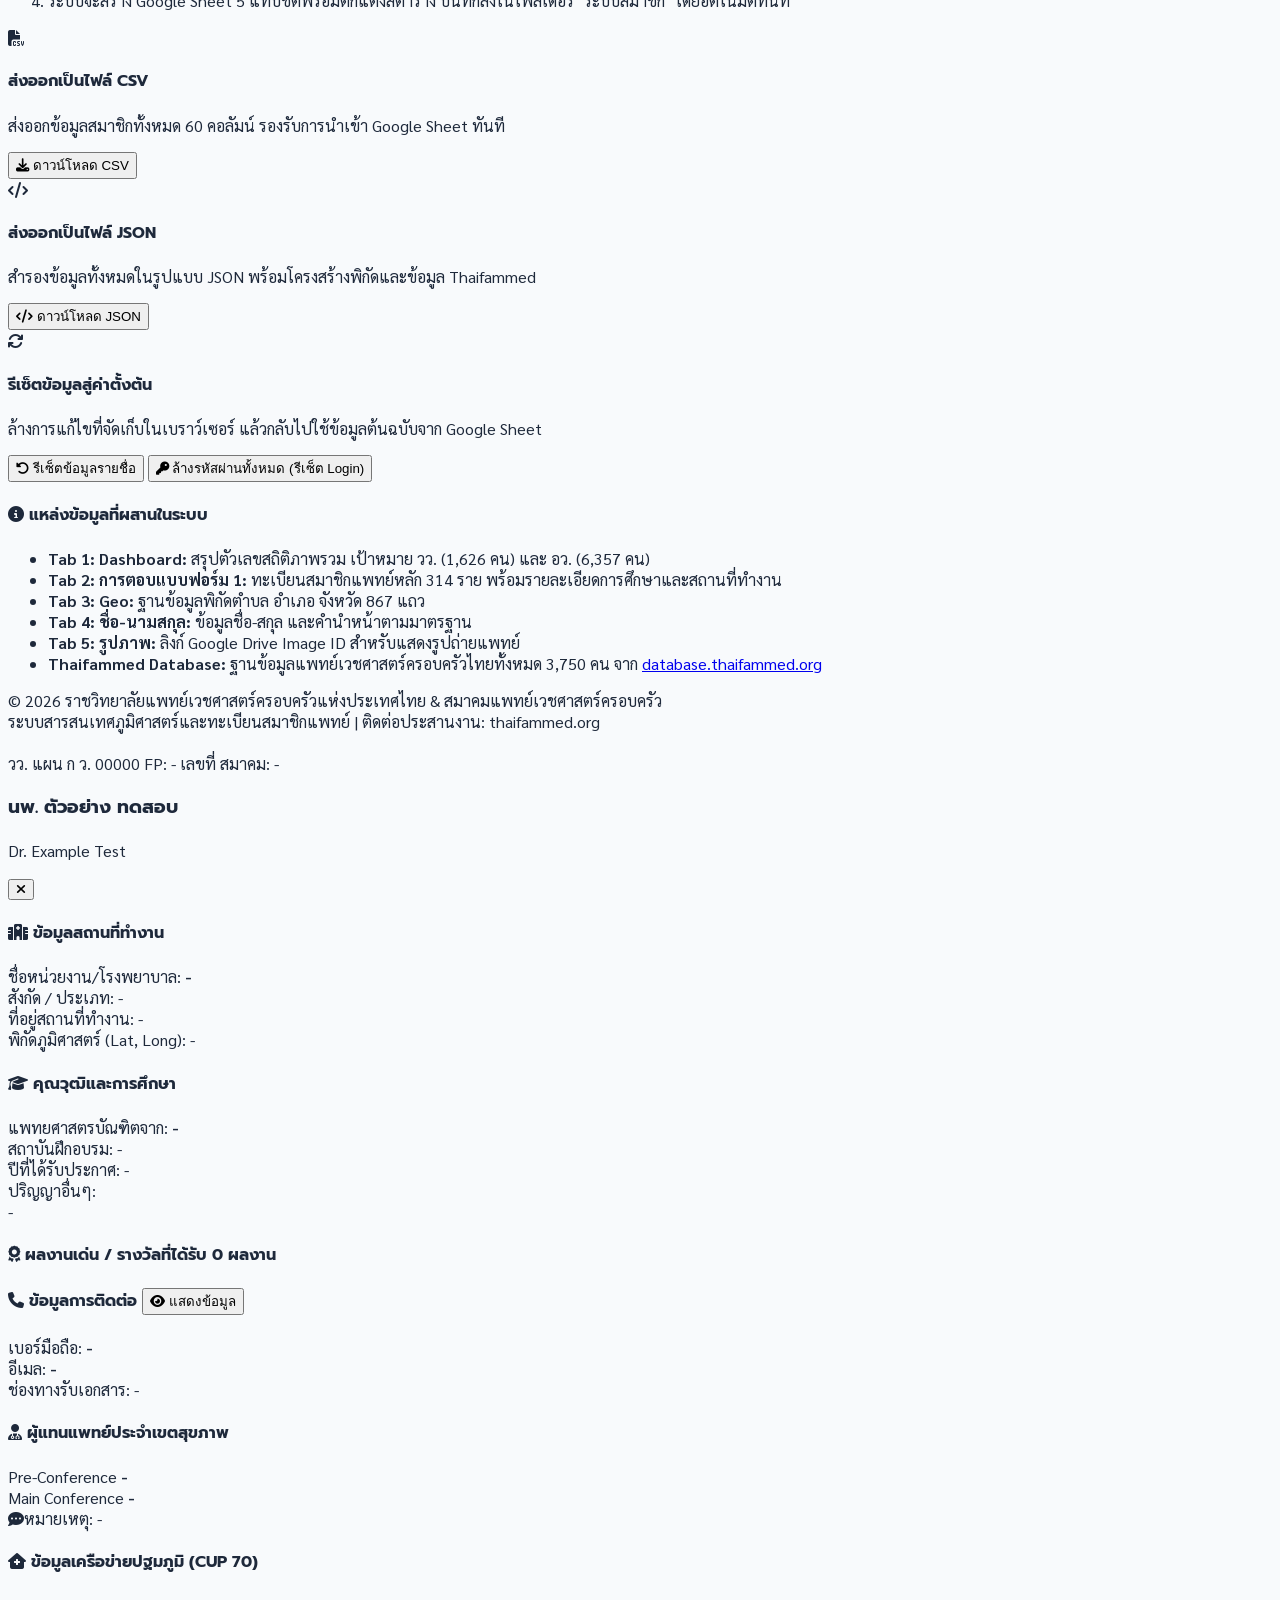
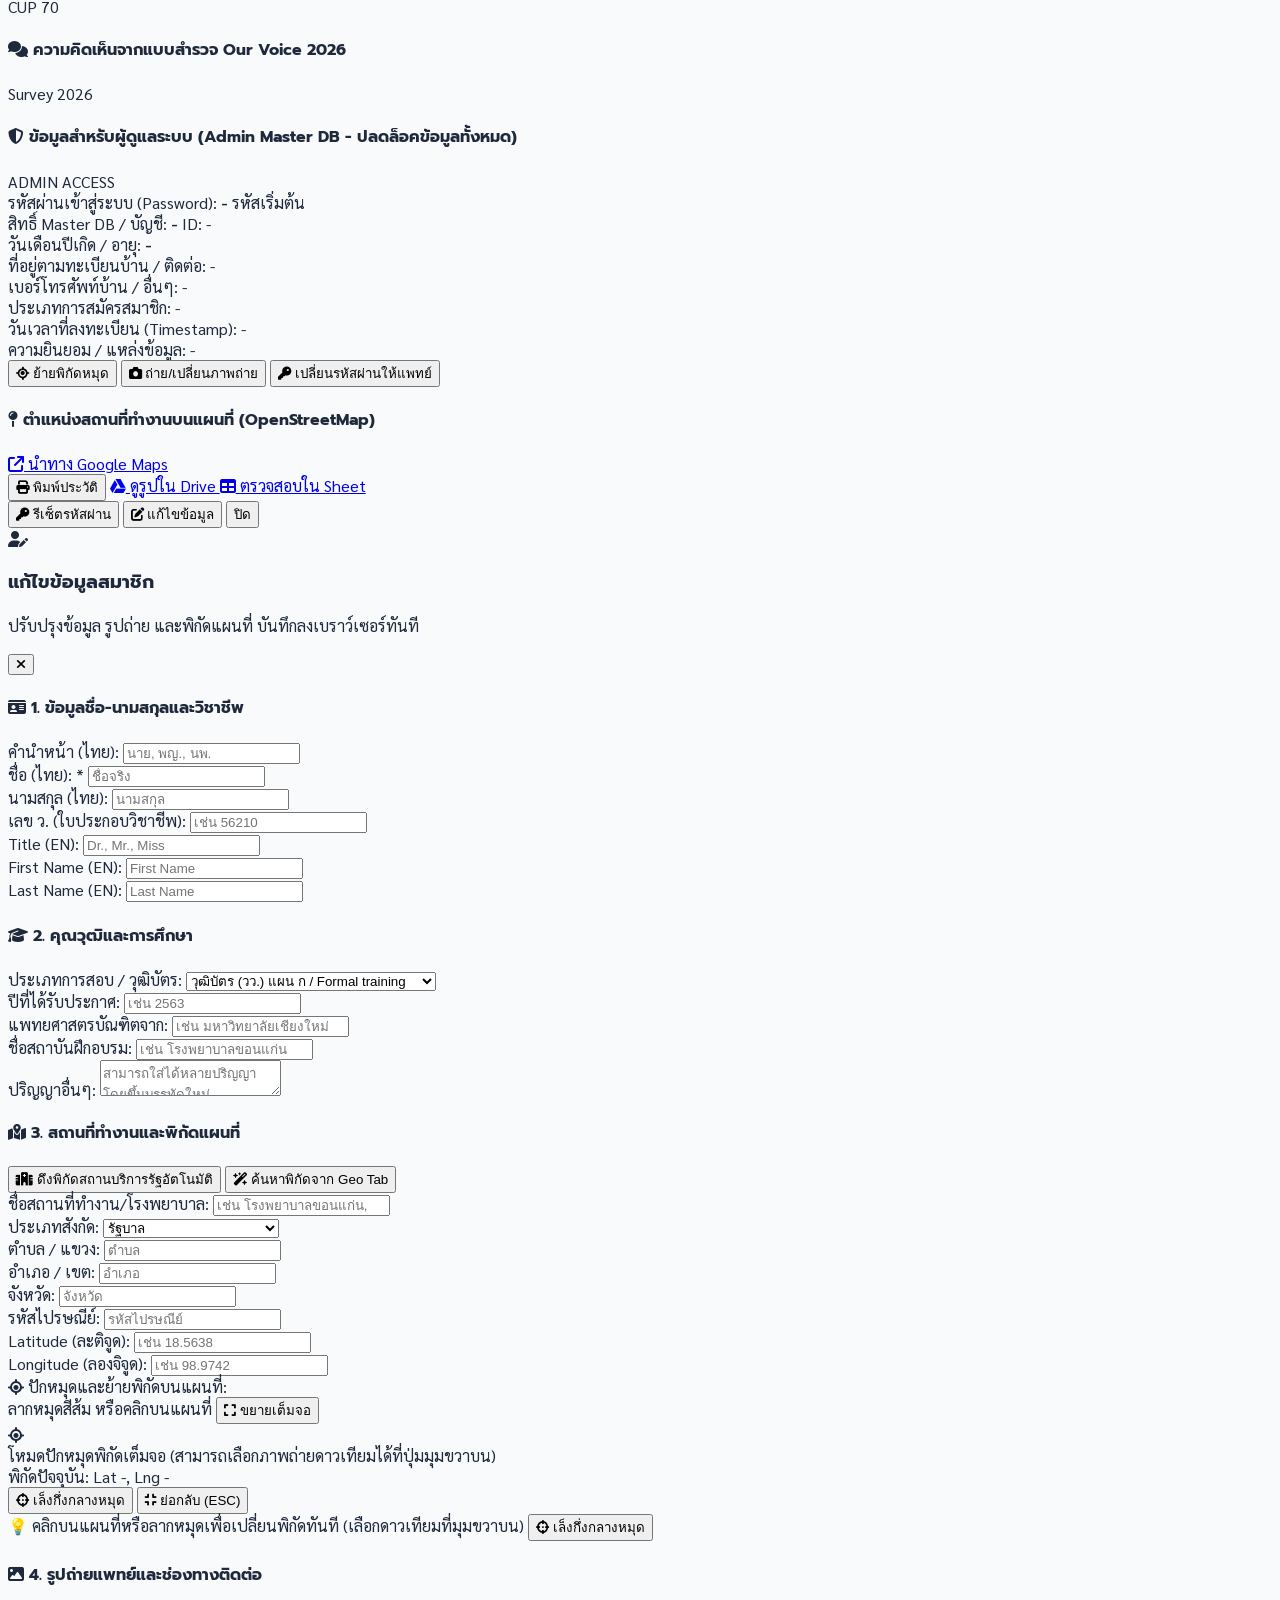
